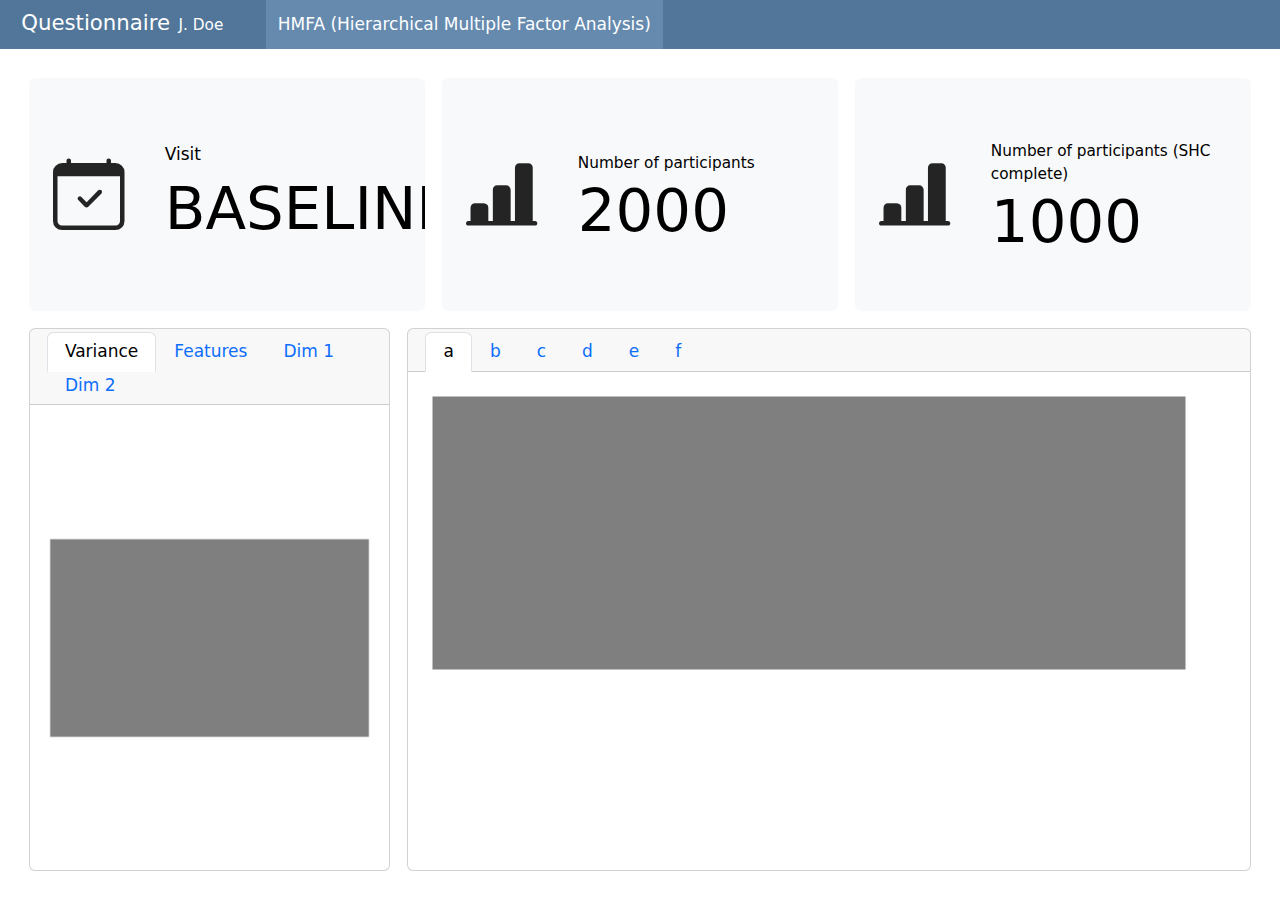
==== index.html @ 7acf3239 "Built site for gh-pages" ====
<!DOCTYPE html>
<html xmlns="http://www.w3.org/1999/xhtml" lang="en" xml:lang="en"><head>

<meta charset="utf-8">
<meta name="generator" content="quarto-1.4.479">

<meta name="viewport" content="width=device-width, initial-scale=1.0, user-scalable=yes">

<meta name="author" content="J. Doe">

<title>Questionnaire</title>
<style>
code{white-space: pre-wrap;}
span.smallcaps{font-variant: small-caps;}
div.columns{display: flex; gap: min(4vw, 1.5em);}
div.column{flex: auto; overflow-x: auto;}
div.hanging-indent{margin-left: 1.5em; text-indent: -1.5em;}
ul.task-list{list-style: none;}
ul.task-list li input[type="checkbox"] {
width: 0.8em;
margin: 0 0.8em 0.2em -1em;  vertical-align: middle;
}
</style>


<script>/*!
 * clipboard.js v2.0.11
 * https://clipboardjs.com/
 *
 * Licensed MIT © Zeno Rocha
 */
!function(t,e){"object"==typeof exports&&"object"==typeof module?module.exports=e():"function"==typeof define&&define.amd?define([],e):"object"==typeof exports?exports.ClipboardJS=e():t.ClipboardJS=e()}(this,function(){return n={686:function(t,e,n){"use strict";n.d(e,{default:function(){return b}});var e=n(279),i=n.n(e),e=n(370),u=n.n(e),e=n(817),r=n.n(e);function c(t){try{return document.execCommand(t)}catch(t){return}}var a=function(t){t=r()(t);return c("cut"),t};function o(t,e){var n,o,t=(n=t,o="rtl"===document.documentElement.getAttribute("dir"),(t=document.createElement("textarea")).style.fontSize="12pt",t.style.border="0",t.style.padding="0",t.style.margin="0",t.style.position="absolute",t.style[o?"right":"left"]="-9999px",o=window.pageYOffset||document.documentElement.scrollTop,t.style.top="".concat(o,"px"),t.setAttribute("readonly",""),t.value=n,t);return e.container.appendChild(t),e=r()(t),c("copy"),t.remove(),e}var f=function(t){var e=1<arguments.length&&void 0!==arguments[1]?arguments[1]:{container:document.body},n="";return"string"==typeof t?n=o(t,e):t instanceof HTMLInputElement&&!["text","search","url","tel","password"].includes(null==t?void 0:t.type)?n=o(t.value,e):(n=r()(t),c("copy")),n};function l(t){return(l="function"==typeof Symbol&&"symbol"==typeof Symbol.iterator?function(t){return typeof t}:function(t){return t&&"function"==typeof Symbol&&t.constructor===Symbol&&t!==Symbol.prototype?"symbol":typeof t})(t)}var s=function(){var t=0<arguments.length&&void 0!==arguments[0]?arguments[0]:{},e=t.action,n=void 0===e?"copy":e,o=t.container,e=t.target,t=t.text;if("copy"!==n&&"cut"!==n)throw new Error('Invalid "action" value, use either "copy" or "cut"');if(void 0!==e){if(!e||"object"!==l(e)||1!==e.nodeType)throw new Error('Invalid "target" value, use a valid Element');if("copy"===n&&e.hasAttribute("disabled"))throw new Error('Invalid "target" attribute. Please use "readonly" instead of "disabled" attribute');if("cut"===n&&(e.hasAttribute("readonly")||e.hasAttribute("disabled")))throw new Error('Invalid "target" attribute. You can\'t cut text from elements with "readonly" or "disabled" attributes')}return t?f(t,{container:o}):e?"cut"===n?a(e):f(e,{container:o}):void 0};function p(t){return(p="function"==typeof Symbol&&"symbol"==typeof Symbol.iterator?function(t){return typeof t}:function(t){return t&&"function"==typeof Symbol&&t.constructor===Symbol&&t!==Symbol.prototype?"symbol":typeof t})(t)}function d(t,e){for(var n=0;n<e.length;n++){var o=e[n];o.enumerable=o.enumerable||!1,o.configurable=!0,"value"in o&&(o.writable=!0),Object.defineProperty(t,o.key,o)}}function y(t,e){return(y=Object.setPrototypeOf||function(t,e){return t.__proto__=e,t})(t,e)}function h(n){var o=function(){if("undefined"==typeof Reflect||!Reflect.construct)return!1;if(Reflect.construct.sham)return!1;if("function"==typeof Proxy)return!0;try{return Date.prototype.toString.call(Reflect.construct(Date,[],function(){})),!0}catch(t){return!1}}();return function(){var t,e=v(n);return t=o?(t=v(this).constructor,Reflect.construct(e,arguments,t)):e.apply(this,arguments),e=this,!(t=t)||"object"!==p(t)&&"function"!=typeof t?function(t){if(void 0!==t)return t;throw new ReferenceError("this hasn't been initialised - super() hasn't been called")}(e):t}}function v(t){return(v=Object.setPrototypeOf?Object.getPrototypeOf:function(t){return t.__proto__||Object.getPrototypeOf(t)})(t)}function m(t,e){t="data-clipboard-".concat(t);if(e.hasAttribute(t))return e.getAttribute(t)}var b=function(){!function(t,e){if("function"!=typeof e&&null!==e)throw new TypeError("Super expression must either be null or a function");t.prototype=Object.create(e&&e.prototype,{constructor:{value:t,writable:!0,configurable:!0}}),e&&y(t,e)}(r,i());var t,e,n,o=h(r);function r(t,e){var n;return function(t){if(!(t instanceof r))throw new TypeError("Cannot call a class as a function")}(this),(n=o.call(this)).resolveOptions(e),n.listenClick(t),n}return t=r,n=[{key:"copy",value:function(t){var e=1<arguments.length&&void 0!==arguments[1]?arguments[1]:{container:document.body};return f(t,e)}},{key:"cut",value:function(t){return a(t)}},{key:"isSupported",value:function(){var t=0<arguments.length&&void 0!==arguments[0]?arguments[0]:["copy","cut"],t="string"==typeof t?[t]:t,e=!!document.queryCommandSupported;return t.forEach(function(t){e=e&&!!document.queryCommandSupported(t)}),e}}],(e=[{key:"resolveOptions",value:function(){var t=0<arguments.length&&void 0!==arguments[0]?arguments[0]:{};this.action="function"==typeof t.action?t.action:this.defaultAction,this.target="function"==typeof t.target?t.target:this.defaultTarget,this.text="function"==typeof t.text?t.text:this.defaultText,this.container="object"===p(t.container)?t.container:document.body}},{key:"listenClick",value:function(t){var e=this;this.listener=u()(t,"click",function(t){return e.onClick(t)})}},{key:"onClick",value:function(t){var e=t.delegateTarget||t.currentTarget,n=this.action(e)||"copy",t=s({action:n,container:this.container,target:this.target(e),text:this.text(e)});this.emit(t?"success":"error",{action:n,text:t,trigger:e,clearSelection:function(){e&&e.focus(),window.getSelection().removeAllRanges()}})}},{key:"defaultAction",value:function(t){return m("action",t)}},{key:"defaultTarget",value:function(t){t=m("target",t);if(t)return document.querySelector(t)}},{key:"defaultText",value:function(t){return m("text",t)}},{key:"destroy",value:function(){this.listener.destroy()}}])&&d(t.prototype,e),n&&d(t,n),r}()},828:function(t){var e;"undefined"==typeof Element||Element.prototype.matches||((e=Element.prototype).matches=e.matchesSelector||e.mozMatchesSelector||e.msMatchesSelector||e.oMatchesSelector||e.webkitMatchesSelector),t.exports=function(t,e){for(;t&&9!==t.nodeType;){if("function"==typeof t.matches&&t.matches(e))return t;t=t.parentNode}}},438:function(t,e,n){var u=n(828);function i(t,e,n,o,r){var i=function(e,n,t,o){return function(t){t.delegateTarget=u(t.target,n),t.delegateTarget&&o.call(e,t)}}.apply(this,arguments);return t.addEventListener(n,i,r),{destroy:function(){t.removeEventListener(n,i,r)}}}t.exports=function(t,e,n,o,r){return"function"==typeof t.addEventListener?i.apply(null,arguments):"function"==typeof n?i.bind(null,document).apply(null,arguments):("string"==typeof t&&(t=document.querySelectorAll(t)),Array.prototype.map.call(t,function(t){return i(t,e,n,o,r)}))}},879:function(t,n){n.node=function(t){return void 0!==t&&t instanceof HTMLElement&&1===t.nodeType},n.nodeList=function(t){var e=Object.prototype.toString.call(t);return void 0!==t&&("[object NodeList]"===e||"[object HTMLCollection]"===e)&&"length"in t&&(0===t.length||n.node(t[0]))},n.string=function(t){return"string"==typeof t||t instanceof String},n.fn=function(t){return"[object Function]"===Object.prototype.toString.call(t)}},370:function(t,e,n){var f=n(879),l=n(438);t.exports=function(t,e,n){if(!t&&!e&&!n)throw new Error("Missing required arguments");if(!f.string(e))throw new TypeError("Second argument must be a String");if(!f.fn(n))throw new TypeError("Third argument must be a Function");if(f.node(t))return c=e,a=n,(u=t).addEventListener(c,a),{destroy:function(){u.removeEventListener(c,a)}};if(f.nodeList(t))return o=t,r=e,i=n,Array.prototype.forEach.call(o,function(t){t.addEventListener(r,i)}),{destroy:function(){Array.prototype.forEach.call(o,function(t){t.removeEventListener(r,i)})}};if(f.string(t))return t=t,e=e,n=n,l(document.body,t,e,n);throw new TypeError("First argument must be a String, HTMLElement, HTMLCollection, or NodeList");var o,r,i,u,c,a}},817:function(t){t.exports=function(t){var e,n="SELECT"===t.nodeName?(t.focus(),t.value):"INPUT"===t.nodeName||"TEXTAREA"===t.nodeName?((e=t.hasAttribute("readonly"))||t.setAttribute("readonly",""),t.select(),t.setSelectionRange(0,t.value.length),e||t.removeAttribute("readonly"),t.value):(t.hasAttribute("contenteditable")&&t.focus(),n=window.getSelection(),(e=document.createRange()).selectNodeContents(t),n.removeAllRanges(),n.addRange(e),n.toString());return n}},279:function(t){function e(){}e.prototype={on:function(t,e,n){var o=this.e||(this.e={});return(o[t]||(o[t]=[])).push({fn:e,ctx:n}),this},once:function(t,e,n){var o=this;function r(){o.off(t,r),e.apply(n,arguments)}return r._=e,this.on(t,r,n)},emit:function(t){for(var e=[].slice.call(arguments,1),n=((this.e||(this.e={}))[t]||[]).slice(),o=0,r=n.length;o<r;o++)n[o].fn.apply(n[o].ctx,e);return this},off:function(t,e){var n=this.e||(this.e={}),o=n[t],r=[];if(o&&e)for(var i=0,u=o.length;i<u;i++)o[i].fn!==e&&o[i].fn._!==e&&r.push(o[i]);return r.length?n[t]=r:delete n[t],this}},t.exports=e,t.exports.TinyEmitter=e}},r={},o.n=function(t){var e=t&&t.__esModule?function(){return t.default}:function(){return t};return o.d(e,{a:e}),e},o.d=function(t,e){for(var n in e)o.o(e,n)&&!o.o(t,n)&&Object.defineProperty(t,n,{enumerable:!0,get:e[n]})},o.o=function(t,e){return Object.prototype.hasOwnProperty.call(t,e)},o(686).default;function o(t){if(r[t])return r[t].exports;var e=r[t]={exports:{}};return n[t](e,e.exports,o),e.exports}var n,r});</script>
<script>const sectionChanged = new CustomEvent("quarto-sectionChanged", {
  detail: {},
  bubbles: true,
  cancelable: false,
  composed: false,
});

const layoutMarginEls = () => {
  // Find any conflicting margin elements and add margins to the
  // top to prevent overlap
  const marginChildren = window.document.querySelectorAll(
    ".column-margin.column-container > * "
  );

  let lastBottom = 0;
  for (const marginChild of marginChildren) {
    if (marginChild.offsetParent !== null) {
      // clear the top margin so we recompute it
      marginChild.style.marginTop = null;
      const top = marginChild.getBoundingClientRect().top + window.scrollY;
      if (top < lastBottom) {
        const margin = lastBottom - top;
        marginChild.style.marginTop = `${margin}px`;
      }
      const styles = window.getComputedStyle(marginChild);
      const marginTop = parseFloat(styles["marginTop"]);
      lastBottom = top + marginChild.getBoundingClientRect().height + marginTop;
    }
  }
};

window.document.addEventListener("DOMContentLoaded", function (_event) {
  // Recompute the position of margin elements anytime the body size changes
  if (window.ResizeObserver) {
    const resizeObserver = new window.ResizeObserver(
      throttle(layoutMarginEls, 50)
    );
    resizeObserver.observe(window.document.body);
  }

  const tocEl = window.document.querySelector('nav.toc-active[role="doc-toc"]');
  const sidebarEl = window.document.getElementById("quarto-sidebar");
  const leftTocEl = window.document.getElementById("quarto-sidebar-toc-left");
  const marginSidebarEl = window.document.getElementById(
    "quarto-margin-sidebar"
  );
  // function to determine whether the element has a previous sibling that is active
  const prevSiblingIsActiveLink = (el) => {
    const sibling = el.previousElementSibling;
    if (sibling && sibling.tagName === "A") {
      return sibling.classList.contains("active");
    } else {
      return false;
    }
  };

  // fire slideEnter for bootstrap tab activations (for htmlwidget resize behavior)
  function fireSlideEnter(e) {
    const event = window.document.createEvent("Event");
    event.initEvent("slideenter", true, true);
    window.document.dispatchEvent(event);
  }
  const tabs = window.document.querySelectorAll('a[data-bs-toggle="tab"]');
  tabs.forEach((tab) => {
    tab.addEventListener("shown.bs.tab", fireSlideEnter);
  });

  // fire slideEnter for tabby tab activations (for htmlwidget resize behavior)
  document.addEventListener("tabby", fireSlideEnter, false);

  // Track scrolling and mark TOC links as active
  // get table of contents and sidebar (bail if we don't have at least one)
  const tocLinks = tocEl
    ? [...tocEl.querySelectorAll("a[data-scroll-target]")]
    : [];
  const makeActive = (link) => tocLinks[link].classList.add("active");
  const removeActive = (link) => tocLinks[link].classList.remove("active");
  const removeAllActive = () =>
    [...Array(tocLinks.length).keys()].forEach((link) => removeActive(link));

  // activate the anchor for a section associated with this TOC entry
  tocLinks.forEach((link) => {
    link.addEventListener("click", () => {
      if (link.href.indexOf("#") !== -1) {
        const anchor = link.href.split("#")[1];
        const heading = window.document.querySelector(
          `[data-anchor-id=${anchor}]`
        );
        if (heading) {
          // Add the class
          heading.classList.add("reveal-anchorjs-link");

          // function to show the anchor
          const handleMouseout = () => {
            heading.classList.remove("reveal-anchorjs-link");
            heading.removeEventListener("mouseout", handleMouseout);
          };

          // add a function to clear the anchor when the user mouses out of it
          heading.addEventListener("mouseout", handleMouseout);
        }
      }
    });
  });

  const sections = tocLinks.map((link) => {
    const target = link.getAttribute("data-scroll-target");
    if (target.startsWith("#")) {
      return window.document.getElementById(decodeURI(`${target.slice(1)}`));
    } else {
      return window.document.querySelector(decodeURI(`${target}`));
    }
  });

  const sectionMargin = 200;
  let currentActive = 0;
  // track whether we've initialized state the first time
  let init = false;

  const updateActiveLink = () => {
    // The index from bottom to top (e.g. reversed list)
    let sectionIndex = -1;
    if (
      window.innerHeight + window.pageYOffset >=
      window.document.body.offsetHeight
    ) {
      sectionIndex = 0;
    } else {
      sectionIndex = [...sections].reverse().findIndex((section) => {
        if (section) {
          return window.pageYOffset >= section.offsetTop - sectionMargin;
        } else {
          return false;
        }
      });
    }
    if (sectionIndex > -1) {
      const current = sections.length - sectionIndex - 1;
      if (current !== currentActive) {
        removeAllActive();
        currentActive = current;
        makeActive(current);
        if (init) {
          window.dispatchEvent(sectionChanged);
        }
        init = true;
      }
    }
  };

  const inHiddenRegion = (top, bottom, hiddenRegions) => {
    for (const region of hiddenRegions) {
      if (top <= region.bottom && bottom >= region.top) {
        return true;
      }
    }
    return false;
  };

  const categorySelector = "header.quarto-title-block .quarto-category";
  const activateCategories = (href) => {
    // Find any categories
    // Surround them with a link pointing back to:
    // #category=Authoring
    try {
      const categoryEls = window.document.querySelectorAll(categorySelector);
      for (const categoryEl of categoryEls) {
        const categoryText = categoryEl.textContent;
        if (categoryText) {
          const link = `${href}#category=${encodeURIComponent(categoryText)}`;
          const linkEl = window.document.createElement("a");
          linkEl.setAttribute("href", link);
          for (const child of categoryEl.childNodes) {
            linkEl.append(child);
          }
          categoryEl.appendChild(linkEl);
        }
      }
    } catch {
      // Ignore errors
    }
  };
  function hasTitleCategories() {
    return window.document.querySelector(categorySelector) !== null;
  }

  function offsetRelativeUrl(url) {
    const offset = getMeta("quarto:offset");
    return offset ? offset + url : url;
  }

  function offsetAbsoluteUrl(url) {
    const offset = getMeta("quarto:offset");
    const baseUrl = new URL(offset, window.location);

    const projRelativeUrl = url.replace(baseUrl, "");
    if (projRelativeUrl.startsWith("/")) {
      return projRelativeUrl;
    } else {
      return "/" + projRelativeUrl;
    }
  }

  // read a meta tag value
  function getMeta(metaName) {
    const metas = window.document.getElementsByTagName("meta");
    for (let i = 0; i < metas.length; i++) {
      if (metas[i].getAttribute("name") === metaName) {
        return metas[i].getAttribute("content");
      }
    }
    return "";
  }

  async function findAndActivateCategories() {
    const currentPagePath = offsetAbsoluteUrl(window.location.href);
    const response = await fetch(offsetRelativeUrl("listings.json"));
    if (response.status == 200) {
      return response.json().then(function (listingPaths) {
        const listingHrefs = [];
        for (const listingPath of listingPaths) {
          const pathWithoutLeadingSlash = listingPath.listing.substring(1);
          for (const item of listingPath.items) {
            if (
              item === currentPagePath ||
              item === currentPagePath + "index.html"
            ) {
              // Resolve this path against the offset to be sure
              // we already are using the correct path to the listing
              // (this adjusts the listing urls to be rooted against
              // whatever root the page is actually running against)
              const relative = offsetRelativeUrl(pathWithoutLeadingSlash);
              const baseUrl = window.location;
              const resolvedPath = new URL(relative, baseUrl);
              listingHrefs.push(resolvedPath.pathname);
              break;
            }
          }
        }

        // Look up the tree for a nearby linting and use that if we find one
        const nearestListing = findNearestParentListing(
          offsetAbsoluteUrl(window.location.pathname),
          listingHrefs
        );
        if (nearestListing) {
          activateCategories(nearestListing);
        } else {
          // See if the referrer is a listing page for this item
          const referredRelativePath = offsetAbsoluteUrl(document.referrer);
          const referrerListing = listingHrefs.find((listingHref) => {
            const isListingReferrer =
              listingHref === referredRelativePath ||
              listingHref === referredRelativePath + "index.html";
            return isListingReferrer;
          });

          if (referrerListing) {
            // Try to use the referrer if possible
            activateCategories(referrerListing);
          } else if (listingHrefs.length > 0) {
            // Otherwise, just fall back to the first listing
            activateCategories(listingHrefs[0]);
          }
        }
      });
    }
  }
  if (hasTitleCategories()) {
    findAndActivateCategories();
  }

  const findNearestParentListing = (href, listingHrefs) => {
    if (!href || !listingHrefs) {
      return undefined;
    }
    // Look up the tree for a nearby linting and use that if we find one
    const relativeParts = href.substring(1).split("/");
    while (relativeParts.length > 0) {
      const path = relativeParts.join("/");
      for (const listingHref of listingHrefs) {
        if (listingHref.startsWith(path)) {
          return listingHref;
        }
      }
      relativeParts.pop();
    }

    return undefined;
  };

  const manageSidebarVisiblity = (el, placeholderDescriptor) => {
    let isVisible = true;
    let elRect;

    return (hiddenRegions) => {
      if (el === null) {
        return;
      }

      // Find the last element of the TOC
      const lastChildEl = el.lastElementChild;

      if (lastChildEl) {
        // Converts the sidebar to a menu
        const convertToMenu = () => {
          for (const child of el.children) {
            child.style.opacity = 0;
            child.style.overflow = "hidden";
          }

          nexttick(() => {
            const toggleContainer = window.document.createElement("div");
            toggleContainer.style.width = "100%";
            toggleContainer.classList.add("zindex-over-content");
            toggleContainer.classList.add("quarto-sidebar-toggle");
            toggleContainer.classList.add("headroom-target"); // Marks this to be managed by headeroom
            toggleContainer.id = placeholderDescriptor.id;
            toggleContainer.style.position = "fixed";

            const toggleIcon = window.document.createElement("i");
            toggleIcon.classList.add("quarto-sidebar-toggle-icon");
            toggleIcon.classList.add("bi");
            toggleIcon.classList.add("bi-caret-down-fill");

            const toggleTitle = window.document.createElement("div");
            const titleEl = window.document.body.querySelector(
              placeholderDescriptor.titleSelector
            );
            if (titleEl) {
              toggleTitle.append(
                titleEl.textContent || titleEl.innerText,
                toggleIcon
              );
            }
            toggleTitle.classList.add("zindex-over-content");
            toggleTitle.classList.add("quarto-sidebar-toggle-title");
            toggleContainer.append(toggleTitle);

            const toggleContents = window.document.createElement("div");
            toggleContents.classList = el.classList;
            toggleContents.classList.add("zindex-over-content");
            toggleContents.classList.add("quarto-sidebar-toggle-contents");
            for (const child of el.children) {
              if (child.id === "toc-title") {
                continue;
              }

              const clone = child.cloneNode(true);
              clone.style.opacity = 1;
              clone.style.display = null;
              toggleContents.append(clone);
            }
            toggleContents.style.height = "0px";
            const positionToggle = () => {
              // position the element (top left of parent, same width as parent)
              if (!elRect) {
                elRect = el.getBoundingClientRect();
              }
              toggleContainer.style.left = `${elRect.left}px`;
              toggleContainer.style.top = `${elRect.top}px`;
              toggleContainer.style.width = `${elRect.width}px`;
            };
            positionToggle();

            toggleContainer.append(toggleContents);
            el.parentElement.prepend(toggleContainer);

            // Process clicks
            let tocShowing = false;
            // Allow the caller to control whether this is dismissed
            // when it is clicked (e.g. sidebar navigation supports
            // opening and closing the nav tree, so don't dismiss on click)
            const clickEl = placeholderDescriptor.dismissOnClick
              ? toggleContainer
              : toggleTitle;

            const closeToggle = () => {
              if (tocShowing) {
                toggleContainer.classList.remove("expanded");
                toggleContents.style.height = "0px";
                tocShowing = false;
              }
            };

            // Get rid of any expanded toggle if the user scrolls
            window.document.addEventListener(
              "scroll",
              throttle(() => {
                closeToggle();
              }, 50)
            );

            // Handle positioning of the toggle
            window.addEventListener(
              "resize",
              throttle(() => {
                elRect = undefined;
                positionToggle();
              }, 50)
            );

            window.addEventListener("quarto-hrChanged", () => {
              elRect = undefined;
            });

            // Process the click
            clickEl.onclick = () => {
              if (!tocShowing) {
                toggleContainer.classList.add("expanded");
                toggleContents.style.height = null;
                tocShowing = true;
              } else {
                closeToggle();
              }
            };
          });
        };

        // Converts a sidebar from a menu back to a sidebar
        const convertToSidebar = () => {
          for (const child of el.children) {
            child.style.opacity = 1;
            child.style.overflow = null;
          }

          const placeholderEl = window.document.getElementById(
            placeholderDescriptor.id
          );
          if (placeholderEl) {
            placeholderEl.remove();
          }

          el.classList.remove("rollup");
        };

        if (isReaderMode()) {
          convertToMenu();
          isVisible = false;
        } else {
          // Find the top and bottom o the element that is being managed
          const elTop = el.offsetTop;
          const elBottom =
            elTop + lastChildEl.offsetTop + lastChildEl.offsetHeight;

          if (!isVisible) {
            // If the element is current not visible reveal if there are
            // no conflicts with overlay regions
            if (!inHiddenRegion(elTop, elBottom, hiddenRegions)) {
              convertToSidebar();
              isVisible = true;
            }
          } else {
            // If the element is visible, hide it if it conflicts with overlay regions
            // and insert a placeholder toggle (or if we're in reader mode)
            if (inHiddenRegion(elTop, elBottom, hiddenRegions)) {
              convertToMenu();
              isVisible = false;
            }
          }
        }
      }
    };
  };

  const tabEls = document.querySelectorAll('a[data-bs-toggle="tab"]');
  for (const tabEl of tabEls) {
    const id = tabEl.getAttribute("data-bs-target");
    if (id) {
      const columnEl = document.querySelector(
        `${id} .column-margin, .tabset-margin-content`
      );
      if (columnEl)
        tabEl.addEventListener("shown.bs.tab", function (event) {
          const el = event.srcElement;
          if (el) {
            const visibleCls = `${el.id}-margin-content`;
            // walk up until we find a parent tabset
            let panelTabsetEl = el.parentElement;
            while (panelTabsetEl) {
              if (panelTabsetEl.classList.contains("panel-tabset")) {
                break;
              }
              panelTabsetEl = panelTabsetEl.parentElement;
            }

            if (panelTabsetEl) {
              const prevSib = panelTabsetEl.previousElementSibling;
              if (
                prevSib &&
                prevSib.classList.contains("tabset-margin-container")
              ) {
                const childNodes = prevSib.querySelectorAll(
                  ".tabset-margin-content"
                );
                for (const childEl of childNodes) {
                  if (childEl.classList.contains(visibleCls)) {
                    childEl.classList.remove("collapse");
                  } else {
                    childEl.classList.add("collapse");
                  }
                }
              }
            }
          }

          layoutMarginEls();
        });
    }
  }

  // Manage the visibility of the toc and the sidebar
  const marginScrollVisibility = manageSidebarVisiblity(marginSidebarEl, {
    id: "quarto-toc-toggle",
    titleSelector: "#toc-title",
    dismissOnClick: true,
  });
  const sidebarScrollVisiblity = manageSidebarVisiblity(sidebarEl, {
    id: "quarto-sidebarnav-toggle",
    titleSelector: ".title",
    dismissOnClick: false,
  });
  let tocLeftScrollVisibility;
  if (leftTocEl) {
    tocLeftScrollVisibility = manageSidebarVisiblity(leftTocEl, {
      id: "quarto-lefttoc-toggle",
      titleSelector: "#toc-title",
      dismissOnClick: true,
    });
  }

  // Find the first element that uses formatting in special columns
  const conflictingEls = window.document.body.querySelectorAll(
    '[class^="column-"], [class*=" column-"], aside, [class*="margin-caption"], [class*=" margin-caption"], [class*="margin-ref"], [class*=" margin-ref"]'
  );

  // Filter all the possibly conflicting elements into ones
  // the do conflict on the left or ride side
  const arrConflictingEls = Array.from(conflictingEls);
  const leftSideConflictEls = arrConflictingEls.filter((el) => {
    if (el.tagName === "ASIDE") {
      return false;
    }
    return Array.from(el.classList).find((className) => {
      return (
        className !== "column-body" &&
        className.startsWith("column-") &&
        !className.endsWith("right") &&
        !className.endsWith("container") &&
        className !== "column-margin"
      );
    });
  });
  const rightSideConflictEls = arrConflictingEls.filter((el) => {
    if (el.tagName === "ASIDE") {
      return true;
    }

    const hasMarginCaption = Array.from(el.classList).find((className) => {
      return className == "margin-caption";
    });
    if (hasMarginCaption) {
      return true;
    }

    return Array.from(el.classList).find((className) => {
      return (
        className !== "column-body" &&
        !className.endsWith("container") &&
        className.startsWith("column-") &&
        !className.endsWith("left")
      );
    });
  });

  const kOverlapPaddingSize = 10;
  function toRegions(els) {
    return els.map((el) => {
      const boundRect = el.getBoundingClientRect();
      const top =
        boundRect.top +
        document.documentElement.scrollTop -
        kOverlapPaddingSize;
      return {
        top,
        bottom: top + el.scrollHeight + 2 * kOverlapPaddingSize,
      };
    });
  }

  let hasObserved = false;
  const visibleItemObserver = (els) => {
    let visibleElements = [...els];
    const intersectionObserver = new IntersectionObserver(
      (entries, _observer) => {
        entries.forEach((entry) => {
          if (entry.isIntersecting) {
            if (visibleElements.indexOf(entry.target) === -1) {
              visibleElements.push(entry.target);
            }
          } else {
            visibleElements = visibleElements.filter((visibleEntry) => {
              return visibleEntry !== entry;
            });
          }
        });

        if (!hasObserved) {
          hideOverlappedSidebars();
        }
        hasObserved = true;
      },
      {}
    );
    els.forEach((el) => {
      intersectionObserver.observe(el);
    });

    return {
      getVisibleEntries: () => {
        return visibleElements;
      },
    };
  };

  const rightElementObserver = visibleItemObserver(rightSideConflictEls);
  const leftElementObserver = visibleItemObserver(leftSideConflictEls);

  const hideOverlappedSidebars = () => {
    marginScrollVisibility(toRegions(rightElementObserver.getVisibleEntries()));
    sidebarScrollVisiblity(toRegions(leftElementObserver.getVisibleEntries()));
    if (tocLeftScrollVisibility) {
      tocLeftScrollVisibility(
        toRegions(leftElementObserver.getVisibleEntries())
      );
    }
  };

  window.quartoToggleReader = () => {
    // Applies a slow class (or removes it)
    // to update the transition speed
    const slowTransition = (slow) => {
      const manageTransition = (id, slow) => {
        const el = document.getElementById(id);
        if (el) {
          if (slow) {
            el.classList.add("slow");
          } else {
            el.classList.remove("slow");
          }
        }
      };

      manageTransition("TOC", slow);
      manageTransition("quarto-sidebar", slow);
    };
    const readerMode = !isReaderMode();
    setReaderModeValue(readerMode);

    // If we're entering reader mode, slow the transition
    if (readerMode) {
      slowTransition(readerMode);
    }
    highlightReaderToggle(readerMode);
    hideOverlappedSidebars();

    // If we're exiting reader mode, restore the non-slow transition
    if (!readerMode) {
      slowTransition(!readerMode);
    }
  };

  const highlightReaderToggle = (readerMode) => {
    const els = document.querySelectorAll(".quarto-reader-toggle");
    if (els) {
      els.forEach((el) => {
        if (readerMode) {
          el.classList.add("reader");
        } else {
          el.classList.remove("reader");
        }
      });
    }
  };

  const setReaderModeValue = (val) => {
    if (window.location.protocol !== "file:") {
      window.localStorage.setItem("quarto-reader-mode", val);
    } else {
      localReaderMode = val;
    }
  };

  const isReaderMode = () => {
    if (window.location.protocol !== "file:") {
      return window.localStorage.getItem("quarto-reader-mode") === "true";
    } else {
      return localReaderMode;
    }
  };
  let localReaderMode = null;

  const tocOpenDepthStr = tocEl?.getAttribute("data-toc-expanded");
  const tocOpenDepth = tocOpenDepthStr ? Number(tocOpenDepthStr) : 1;

  // Walk the TOC and collapse/expand nodes
  // Nodes are expanded if:
  // - they are top level
  // - they have children that are 'active' links
  // - they are directly below an link that is 'active'
  const walk = (el, depth) => {
    // Tick depth when we enter a UL
    if (el.tagName === "UL") {
      depth = depth + 1;
    }

    // It this is active link
    let isActiveNode = false;
    if (el.tagName === "A" && el.classList.contains("active")) {
      isActiveNode = true;
    }

    // See if there is an active child to this element
    let hasActiveChild = false;
    for (child of el.children) {
      hasActiveChild = walk(child, depth) || hasActiveChild;
    }

    // Process the collapse state if this is an UL
    if (el.tagName === "UL") {
      if (tocOpenDepth === -1 && depth > 1) {
        el.classList.add("collapse");
      } else if (
        depth <= tocOpenDepth ||
        hasActiveChild ||
        prevSiblingIsActiveLink(el)
      ) {
        el.classList.remove("collapse");
      } else {
        el.classList.add("collapse");
      }

      // untick depth when we leave a UL
      depth = depth - 1;
    }
    return hasActiveChild || isActiveNode;
  };

  // walk the TOC and expand / collapse any items that should be shown

  if (tocEl) {
    walk(tocEl, 0);
    updateActiveLink();
  }

  // Throttle the scroll event and walk peridiocally
  window.document.addEventListener(
    "scroll",
    throttle(() => {
      if (tocEl) {
        updateActiveLink();
        walk(tocEl, 0);
      }
      if (!isReaderMode()) {
        hideOverlappedSidebars();
      }
    }, 5)
  );
  window.addEventListener(
    "resize",
    throttle(() => {
      if (!isReaderMode()) {
        hideOverlappedSidebars();
      }
    }, 10)
  );
  hideOverlappedSidebars();
  highlightReaderToggle(isReaderMode());
});

// grouped tabsets
window.addEventListener("pageshow", (_event) => {
  function getTabSettings() {
    const data = localStorage.getItem("quarto-persistent-tabsets-data");
    if (!data) {
      localStorage.setItem("quarto-persistent-tabsets-data", "{}");
      return {};
    }
    if (data) {
      return JSON.parse(data);
    }
  }

  function setTabSettings(data) {
    localStorage.setItem(
      "quarto-persistent-tabsets-data",
      JSON.stringify(data)
    );
  }

  function setTabState(groupName, groupValue) {
    const data = getTabSettings();
    data[groupName] = groupValue;
    setTabSettings(data);
  }

  function toggleTab(tab, active) {
    const tabPanelId = tab.getAttribute("aria-controls");
    const tabPanel = document.getElementById(tabPanelId);
    if (active) {
      tab.classList.add("active");
      tabPanel.classList.add("active");
    } else {
      tab.classList.remove("active");
      tabPanel.classList.remove("active");
    }
  }

  function toggleAll(selectedGroup, selectorsToSync) {
    for (const [thisGroup, tabs] of Object.entries(selectorsToSync)) {
      const active = selectedGroup === thisGroup;
      for (const tab of tabs) {
        toggleTab(tab, active);
      }
    }
  }

  function findSelectorsToSyncByLanguage() {
    const result = {};
    const tabs = Array.from(
      document.querySelectorAll(`div[data-group] a[id^='tabset-']`)
    );
    for (const item of tabs) {
      const div = item.parentElement.parentElement.parentElement;
      const group = div.getAttribute("data-group");
      if (!result[group]) {
        result[group] = {};
      }
      const selectorsToSync = result[group];
      const value = item.innerHTML;
      if (!selectorsToSync[value]) {
        selectorsToSync[value] = [];
      }
      selectorsToSync[value].push(item);
    }
    return result;
  }

  function setupSelectorSync() {
    const selectorsToSync = findSelectorsToSyncByLanguage();
    Object.entries(selectorsToSync).forEach(([group, tabSetsByValue]) => {
      Object.entries(tabSetsByValue).forEach(([value, items]) => {
        items.forEach((item) => {
          item.addEventListener("click", (_event) => {
            setTabState(group, value);
            toggleAll(value, selectorsToSync[group]);
          });
        });
      });
    });
    return selectorsToSync;
  }

  const selectorsToSync = setupSelectorSync();
  for (const [group, selectedName] of Object.entries(getTabSettings())) {
    const selectors = selectorsToSync[group];
    // it's possible that stale state gives us empty selections, so we explicitly check here.
    if (selectors) {
      toggleAll(selectedName, selectors);
    }
  }
});

function throttle(func, wait) {
  let waiting = false;
  return function () {
    if (!waiting) {
      func.apply(this, arguments);
      waiting = true;
      setTimeout(function () {
        waiting = false;
      }, wait);
    }
  };
}

function nexttick(func) {
  return setTimeout(func, 0);
}
</script>
<script>/**
 * @popperjs/core v2.11.7 - MIT License
 */

!function(e,t){"object"==typeof exports&&"undefined"!=typeof module?t(exports):"function"==typeof define&&define.amd?define(["exports"],t):t((e="undefined"!=typeof globalThis?globalThis:e||self).Popper={})}(this,(function(e){"use strict";function t(e){if(null==e)return window;if("[object Window]"!==e.toString()){var t=e.ownerDocument;return t&&t.defaultView||window}return e}function n(e){return e instanceof t(e).Element||e instanceof Element}function r(e){return e instanceof t(e).HTMLElement||e instanceof HTMLElement}function o(e){return"undefined"!=typeof ShadowRoot&&(e instanceof t(e).ShadowRoot||e instanceof ShadowRoot)}var i=Math.max,a=Math.min,s=Math.round;function f(){var e=navigator.userAgentData;return null!=e&&e.brands&&Array.isArray(e.brands)?e.brands.map((function(e){return e.brand+"/"+e.version})).join(" "):navigator.userAgent}function c(){return!/^((?!chrome|android).)*safari/i.test(f())}function p(e,o,i){void 0===o&&(o=!1),void 0===i&&(i=!1);var a=e.getBoundingClientRect(),f=1,p=1;o&&r(e)&&(f=e.offsetWidth>0&&s(a.width)/e.offsetWidth||1,p=e.offsetHeight>0&&s(a.height)/e.offsetHeight||1);var u=(n(e)?t(e):window).visualViewport,l=!c()&&i,d=(a.left+(l&&u?u.offsetLeft:0))/f,h=(a.top+(l&&u?u.offsetTop:0))/p,m=a.width/f,v=a.height/p;return{width:m,height:v,top:h,right:d+m,bottom:h+v,left:d,x:d,y:h}}function u(e){var n=t(e);return{scrollLeft:n.pageXOffset,scrollTop:n.pageYOffset}}function l(e){return e?(e.nodeName||"").toLowerCase():null}function d(e){return((n(e)?e.ownerDocument:e.document)||window.document).documentElement}function h(e){return p(d(e)).left+u(e).scrollLeft}function m(e){return t(e).getComputedStyle(e)}function v(e){var t=m(e),n=t.overflow,r=t.overflowX,o=t.overflowY;return/auto|scroll|overlay|hidden/.test(n+o+r)}function y(e,n,o){void 0===o&&(o=!1);var i,a,f=r(n),c=r(n)&&function(e){var t=e.getBoundingClientRect(),n=s(t.width)/e.offsetWidth||1,r=s(t.height)/e.offsetHeight||1;return 1!==n||1!==r}(n),m=d(n),y=p(e,c,o),g={scrollLeft:0,scrollTop:0},b={x:0,y:0};return(f||!f&&!o)&&(("body"!==l(n)||v(m))&&(g=(i=n)!==t(i)&&r(i)?{scrollLeft:(a=i).scrollLeft,scrollTop:a.scrollTop}:u(i)),r(n)?((b=p(n,!0)).x+=n.clientLeft,b.y+=n.clientTop):m&&(b.x=h(m))),{x:y.left+g.scrollLeft-b.x,y:y.top+g.scrollTop-b.y,width:y.width,height:y.height}}function g(e){var t=p(e),n=e.offsetWidth,r=e.offsetHeight;return Math.abs(t.width-n)<=1&&(n=t.width),Math.abs(t.height-r)<=1&&(r=t.height),{x:e.offsetLeft,y:e.offsetTop,width:n,height:r}}function b(e){return"html"===l(e)?e:e.assignedSlot||e.parentNode||(o(e)?e.host:null)||d(e)}function x(e){return["html","body","#document"].indexOf(l(e))>=0?e.ownerDocument.body:r(e)&&v(e)?e:x(b(e))}function w(e,n){var r;void 0===n&&(n=[]);var o=x(e),i=o===(null==(r=e.ownerDocument)?void 0:r.body),a=t(o),s=i?[a].concat(a.visualViewport||[],v(o)?o:[]):o,f=n.concat(s);return i?f:f.concat(w(b(s)))}function O(e){return["table","td","th"].indexOf(l(e))>=0}function j(e){return r(e)&&"fixed"!==m(e).position?e.offsetParent:null}function E(e){for(var n=t(e),i=j(e);i&&O(i)&&"static"===m(i).position;)i=j(i);return i&&("html"===l(i)||"body"===l(i)&&"static"===m(i).position)?n:i||function(e){var t=/firefox/i.test(f());if(/Trident/i.test(f())&&r(e)&&"fixed"===m(e).position)return null;var n=b(e);for(o(n)&&(n=n.host);r(n)&&["html","body"].indexOf(l(n))<0;){var i=m(n);if("none"!==i.transform||"none"!==i.perspective||"paint"===i.contain||-1!==["transform","perspective"].indexOf(i.willChange)||t&&"filter"===i.willChange||t&&i.filter&&"none"!==i.filter)return n;n=n.parentNode}return null}(e)||n}var D="top",A="bottom",L="right",P="left",M="auto",k=[D,A,L,P],W="start",B="end",H="viewport",T="popper",R=k.reduce((function(e,t){return e.concat([t+"-"+W,t+"-"+B])}),[]),S=[].concat(k,[M]).reduce((function(e,t){return e.concat([t,t+"-"+W,t+"-"+B])}),[]),V=["beforeRead","read","afterRead","beforeMain","main","afterMain","beforeWrite","write","afterWrite"];function q(e){var t=new Map,n=new Set,r=[];function o(e){n.add(e.name),[].concat(e.requires||[],e.requiresIfExists||[]).forEach((function(e){if(!n.has(e)){var r=t.get(e);r&&o(r)}})),r.push(e)}return e.forEach((function(e){t.set(e.name,e)})),e.forEach((function(e){n.has(e.name)||o(e)})),r}function C(e){return e.split("-")[0]}function N(e,t){var n=t.getRootNode&&t.getRootNode();if(e.contains(t))return!0;if(n&&o(n)){var r=t;do{if(r&&e.isSameNode(r))return!0;r=r.parentNode||r.host}while(r)}return!1}function I(e){return Object.assign({},e,{left:e.x,top:e.y,right:e.x+e.width,bottom:e.y+e.height})}function _(e,r,o){return r===H?I(function(e,n){var r=t(e),o=d(e),i=r.visualViewport,a=o.clientWidth,s=o.clientHeight,f=0,p=0;if(i){a=i.width,s=i.height;var u=c();(u||!u&&"fixed"===n)&&(f=i.offsetLeft,p=i.offsetTop)}return{width:a,height:s,x:f+h(e),y:p}}(e,o)):n(r)?function(e,t){var n=p(e,!1,"fixed"===t);return n.top=n.top+e.clientTop,n.left=n.left+e.clientLeft,n.bottom=n.top+e.clientHeight,n.right=n.left+e.clientWidth,n.width=e.clientWidth,n.height=e.clientHeight,n.x=n.left,n.y=n.top,n}(r,o):I(function(e){var t,n=d(e),r=u(e),o=null==(t=e.ownerDocument)?void 0:t.body,a=i(n.scrollWidth,n.clientWidth,o?o.scrollWidth:0,o?o.clientWidth:0),s=i(n.scrollHeight,n.clientHeight,o?o.scrollHeight:0,o?o.clientHeight:0),f=-r.scrollLeft+h(e),c=-r.scrollTop;return"rtl"===m(o||n).direction&&(f+=i(n.clientWidth,o?o.clientWidth:0)-a),{width:a,height:s,x:f,y:c}}(d(e)))}function F(e,t,o,s){var f="clippingParents"===t?function(e){var t=w(b(e)),o=["absolute","fixed"].indexOf(m(e).position)>=0&&r(e)?E(e):e;return n(o)?t.filter((function(e){return n(e)&&N(e,o)&&"body"!==l(e)})):[]}(e):[].concat(t),c=[].concat(f,[o]),p=c[0],u=c.reduce((function(t,n){var r=_(e,n,s);return t.top=i(r.top,t.top),t.right=a(r.right,t.right),t.bottom=a(r.bottom,t.bottom),t.left=i(r.left,t.left),t}),_(e,p,s));return u.width=u.right-u.left,u.height=u.bottom-u.top,u.x=u.left,u.y=u.top,u}function U(e){return e.split("-")[1]}function z(e){return["top","bottom"].indexOf(e)>=0?"x":"y"}function X(e){var t,n=e.reference,r=e.element,o=e.placement,i=o?C(o):null,a=o?U(o):null,s=n.x+n.width/2-r.width/2,f=n.y+n.height/2-r.height/2;switch(i){case D:t={x:s,y:n.y-r.height};break;case A:t={x:s,y:n.y+n.height};break;case L:t={x:n.x+n.width,y:f};break;case P:t={x:n.x-r.width,y:f};break;default:t={x:n.x,y:n.y}}var c=i?z(i):null;if(null!=c){var p="y"===c?"height":"width";switch(a){case W:t[c]=t[c]-(n[p]/2-r[p]/2);break;case B:t[c]=t[c]+(n[p]/2-r[p]/2)}}return t}function Y(e){return Object.assign({},{top:0,right:0,bottom:0,left:0},e)}function G(e,t){return t.reduce((function(t,n){return t[n]=e,t}),{})}function J(e,t){void 0===t&&(t={});var r=t,o=r.placement,i=void 0===o?e.placement:o,a=r.strategy,s=void 0===a?e.strategy:a,f=r.boundary,c=void 0===f?"clippingParents":f,u=r.rootBoundary,l=void 0===u?H:u,h=r.elementContext,m=void 0===h?T:h,v=r.altBoundary,y=void 0!==v&&v,g=r.padding,b=void 0===g?0:g,x=Y("number"!=typeof b?b:G(b,k)),w=m===T?"reference":T,O=e.rects.popper,j=e.elements[y?w:m],E=F(n(j)?j:j.contextElement||d(e.elements.popper),c,l,s),P=p(e.elements.reference),M=X({reference:P,element:O,strategy:"absolute",placement:i}),W=I(Object.assign({},O,M)),B=m===T?W:P,R={top:E.top-B.top+x.top,bottom:B.bottom-E.bottom+x.bottom,left:E.left-B.left+x.left,right:B.right-E.right+x.right},S=e.modifiersData.offset;if(m===T&&S){var V=S[i];Object.keys(R).forEach((function(e){var t=[L,A].indexOf(e)>=0?1:-1,n=[D,A].indexOf(e)>=0?"y":"x";R[e]+=V[n]*t}))}return R}var K={placement:"bottom",modifiers:[],strategy:"absolute"};function Q(){for(var e=arguments.length,t=new Array(e),n=0;n<e;n++)t[n]=arguments[n];return!t.some((function(e){return!(e&&"function"==typeof e.getBoundingClientRect)}))}function Z(e){void 0===e&&(e={});var t=e,r=t.defaultModifiers,o=void 0===r?[]:r,i=t.defaultOptions,a=void 0===i?K:i;return function(e,t,r){void 0===r&&(r=a);var i,s,f={placement:"bottom",orderedModifiers:[],options:Object.assign({},K,a),modifiersData:{},elements:{reference:e,popper:t},attributes:{},styles:{}},c=[],p=!1,u={state:f,setOptions:function(r){var i="function"==typeof r?r(f.options):r;l(),f.options=Object.assign({},a,f.options,i),f.scrollParents={reference:n(e)?w(e):e.contextElement?w(e.contextElement):[],popper:w(t)};var s,p,d=function(e){var t=q(e);return V.reduce((function(e,n){return e.concat(t.filter((function(e){return e.phase===n})))}),[])}((s=[].concat(o,f.options.modifiers),p=s.reduce((function(e,t){var n=e[t.name];return e[t.name]=n?Object.assign({},n,t,{options:Object.assign({},n.options,t.options),data:Object.assign({},n.data,t.data)}):t,e}),{}),Object.keys(p).map((function(e){return p[e]}))));return f.orderedModifiers=d.filter((function(e){return e.enabled})),f.orderedModifiers.forEach((function(e){var t=e.name,n=e.options,r=void 0===n?{}:n,o=e.effect;if("function"==typeof o){var i=o({state:f,name:t,instance:u,options:r}),a=function(){};c.push(i||a)}})),u.update()},forceUpdate:function(){if(!p){var e=f.elements,t=e.reference,n=e.popper;if(Q(t,n)){f.rects={reference:y(t,E(n),"fixed"===f.options.strategy),popper:g(n)},f.reset=!1,f.placement=f.options.placement,f.orderedModifiers.forEach((function(e){return f.modifiersData[e.name]=Object.assign({},e.data)}));for(var r=0;r<f.orderedModifiers.length;r++)if(!0!==f.reset){var o=f.orderedModifiers[r],i=o.fn,a=o.options,s=void 0===a?{}:a,c=o.name;"function"==typeof i&&(f=i({state:f,options:s,name:c,instance:u})||f)}else f.reset=!1,r=-1}}},update:(i=function(){return new Promise((function(e){u.forceUpdate(),e(f)}))},function(){return s||(s=new Promise((function(e){Promise.resolve().then((function(){s=void 0,e(i())}))}))),s}),destroy:function(){l(),p=!0}};if(!Q(e,t))return u;function l(){c.forEach((function(e){return e()})),c=[]}return u.setOptions(r).then((function(e){!p&&r.onFirstUpdate&&r.onFirstUpdate(e)})),u}}var $={passive:!0};var ee={name:"eventListeners",enabled:!0,phase:"write",fn:function(){},effect:function(e){var n=e.state,r=e.instance,o=e.options,i=o.scroll,a=void 0===i||i,s=o.resize,f=void 0===s||s,c=t(n.elements.popper),p=[].concat(n.scrollParents.reference,n.scrollParents.popper);return a&&p.forEach((function(e){e.addEventListener("scroll",r.update,$)})),f&&c.addEventListener("resize",r.update,$),function(){a&&p.forEach((function(e){e.removeEventListener("scroll",r.update,$)})),f&&c.removeEventListener("resize",r.update,$)}},data:{}};var te={name:"popperOffsets",enabled:!0,phase:"read",fn:function(e){var t=e.state,n=e.name;t.modifiersData[n]=X({reference:t.rects.reference,element:t.rects.popper,strategy:"absolute",placement:t.placement})},data:{}},ne={top:"auto",right:"auto",bottom:"auto",left:"auto"};function re(e){var n,r=e.popper,o=e.popperRect,i=e.placement,a=e.variation,f=e.offsets,c=e.position,p=e.gpuAcceleration,u=e.adaptive,l=e.roundOffsets,h=e.isFixed,v=f.x,y=void 0===v?0:v,g=f.y,b=void 0===g?0:g,x="function"==typeof l?l({x:y,y:b}):{x:y,y:b};y=x.x,b=x.y;var w=f.hasOwnProperty("x"),O=f.hasOwnProperty("y"),j=P,M=D,k=window;if(u){var W=E(r),H="clientHeight",T="clientWidth";if(W===t(r)&&"static"!==m(W=d(r)).position&&"absolute"===c&&(H="scrollHeight",T="scrollWidth"),W=W,i===D||(i===P||i===L)&&a===B)M=A,b-=(h&&W===k&&k.visualViewport?k.visualViewport.height:W[H])-o.height,b*=p?1:-1;if(i===P||(i===D||i===A)&&a===B)j=L,y-=(h&&W===k&&k.visualViewport?k.visualViewport.width:W[T])-o.width,y*=p?1:-1}var R,S=Object.assign({position:c},u&&ne),V=!0===l?function(e,t){var n=e.x,r=e.y,o=t.devicePixelRatio||1;return{x:s(n*o)/o||0,y:s(r*o)/o||0}}({x:y,y:b},t(r)):{x:y,y:b};return y=V.x,b=V.y,p?Object.assign({},S,((R={})[M]=O?"0":"",R[j]=w?"0":"",R.transform=(k.devicePixelRatio||1)<=1?"translate("+y+"px, "+b+"px)":"translate3d("+y+"px, "+b+"px, 0)",R)):Object.assign({},S,((n={})[M]=O?b+"px":"",n[j]=w?y+"px":"",n.transform="",n))}var oe={name:"computeStyles",enabled:!0,phase:"beforeWrite",fn:function(e){var t=e.state,n=e.options,r=n.gpuAcceleration,o=void 0===r||r,i=n.adaptive,a=void 0===i||i,s=n.roundOffsets,f=void 0===s||s,c={placement:C(t.placement),variation:U(t.placement),popper:t.elements.popper,popperRect:t.rects.popper,gpuAcceleration:o,isFixed:"fixed"===t.options.strategy};null!=t.modifiersData.popperOffsets&&(t.styles.popper=Object.assign({},t.styles.popper,re(Object.assign({},c,{offsets:t.modifiersData.popperOffsets,position:t.options.strategy,adaptive:a,roundOffsets:f})))),null!=t.modifiersData.arrow&&(t.styles.arrow=Object.assign({},t.styles.arrow,re(Object.assign({},c,{offsets:t.modifiersData.arrow,position:"absolute",adaptive:!1,roundOffsets:f})))),t.attributes.popper=Object.assign({},t.attributes.popper,{"data-popper-placement":t.placement})},data:{}};var ie={name:"applyStyles",enabled:!0,phase:"write",fn:function(e){var t=e.state;Object.keys(t.elements).forEach((function(e){var n=t.styles[e]||{},o=t.attributes[e]||{},i=t.elements[e];r(i)&&l(i)&&(Object.assign(i.style,n),Object.keys(o).forEach((function(e){var t=o[e];!1===t?i.removeAttribute(e):i.setAttribute(e,!0===t?"":t)})))}))},effect:function(e){var t=e.state,n={popper:{position:t.options.strategy,left:"0",top:"0",margin:"0"},arrow:{position:"absolute"},reference:{}};return Object.assign(t.elements.popper.style,n.popper),t.styles=n,t.elements.arrow&&Object.assign(t.elements.arrow.style,n.arrow),function(){Object.keys(t.elements).forEach((function(e){var o=t.elements[e],i=t.attributes[e]||{},a=Object.keys(t.styles.hasOwnProperty(e)?t.styles[e]:n[e]).reduce((function(e,t){return e[t]="",e}),{});r(o)&&l(o)&&(Object.assign(o.style,a),Object.keys(i).forEach((function(e){o.removeAttribute(e)})))}))}},requires:["computeStyles"]};var ae={name:"offset",enabled:!0,phase:"main",requires:["popperOffsets"],fn:function(e){var t=e.state,n=e.options,r=e.name,o=n.offset,i=void 0===o?[0,0]:o,a=S.reduce((function(e,n){return e[n]=function(e,t,n){var r=C(e),o=[P,D].indexOf(r)>=0?-1:1,i="function"==typeof n?n(Object.assign({},t,{placement:e})):n,a=i[0],s=i[1];return a=a||0,s=(s||0)*o,[P,L].indexOf(r)>=0?{x:s,y:a}:{x:a,y:s}}(n,t.rects,i),e}),{}),s=a[t.placement],f=s.x,c=s.y;null!=t.modifiersData.popperOffsets&&(t.modifiersData.popperOffsets.x+=f,t.modifiersData.popperOffsets.y+=c),t.modifiersData[r]=a}},se={left:"right",right:"left",bottom:"top",top:"bottom"};function fe(e){return e.replace(/left|right|bottom|top/g,(function(e){return se[e]}))}var ce={start:"end",end:"start"};function pe(e){return e.replace(/start|end/g,(function(e){return ce[e]}))}function ue(e,t){void 0===t&&(t={});var n=t,r=n.placement,o=n.boundary,i=n.rootBoundary,a=n.padding,s=n.flipVariations,f=n.allowedAutoPlacements,c=void 0===f?S:f,p=U(r),u=p?s?R:R.filter((function(e){return U(e)===p})):k,l=u.filter((function(e){return c.indexOf(e)>=0}));0===l.length&&(l=u);var d=l.reduce((function(t,n){return t[n]=J(e,{placement:n,boundary:o,rootBoundary:i,padding:a})[C(n)],t}),{});return Object.keys(d).sort((function(e,t){return d[e]-d[t]}))}var le={name:"flip",enabled:!0,phase:"main",fn:function(e){var t=e.state,n=e.options,r=e.name;if(!t.modifiersData[r]._skip){for(var o=n.mainAxis,i=void 0===o||o,a=n.altAxis,s=void 0===a||a,f=n.fallbackPlacements,c=n.padding,p=n.boundary,u=n.rootBoundary,l=n.altBoundary,d=n.flipVariations,h=void 0===d||d,m=n.allowedAutoPlacements,v=t.options.placement,y=C(v),g=f||(y===v||!h?[fe(v)]:function(e){if(C(e)===M)return[];var t=fe(e);return[pe(e),t,pe(t)]}(v)),b=[v].concat(g).reduce((function(e,n){return e.concat(C(n)===M?ue(t,{placement:n,boundary:p,rootBoundary:u,padding:c,flipVariations:h,allowedAutoPlacements:m}):n)}),[]),x=t.rects.reference,w=t.rects.popper,O=new Map,j=!0,E=b[0],k=0;k<b.length;k++){var B=b[k],H=C(B),T=U(B)===W,R=[D,A].indexOf(H)>=0,S=R?"width":"height",V=J(t,{placement:B,boundary:p,rootBoundary:u,altBoundary:l,padding:c}),q=R?T?L:P:T?A:D;x[S]>w[S]&&(q=fe(q));var N=fe(q),I=[];if(i&&I.push(V[H]<=0),s&&I.push(V[q]<=0,V[N]<=0),I.every((function(e){return e}))){E=B,j=!1;break}O.set(B,I)}if(j)for(var _=function(e){var t=b.find((function(t){var n=O.get(t);if(n)return n.slice(0,e).every((function(e){return e}))}));if(t)return E=t,"break"},F=h?3:1;F>0;F--){if("break"===_(F))break}t.placement!==E&&(t.modifiersData[r]._skip=!0,t.placement=E,t.reset=!0)}},requiresIfExists:["offset"],data:{_skip:!1}};function de(e,t,n){return i(e,a(t,n))}var he={name:"preventOverflow",enabled:!0,phase:"main",fn:function(e){var t=e.state,n=e.options,r=e.name,o=n.mainAxis,s=void 0===o||o,f=n.altAxis,c=void 0!==f&&f,p=n.boundary,u=n.rootBoundary,l=n.altBoundary,d=n.padding,h=n.tether,m=void 0===h||h,v=n.tetherOffset,y=void 0===v?0:v,b=J(t,{boundary:p,rootBoundary:u,padding:d,altBoundary:l}),x=C(t.placement),w=U(t.placement),O=!w,j=z(x),M="x"===j?"y":"x",k=t.modifiersData.popperOffsets,B=t.rects.reference,H=t.rects.popper,T="function"==typeof y?y(Object.assign({},t.rects,{placement:t.placement})):y,R="number"==typeof T?{mainAxis:T,altAxis:T}:Object.assign({mainAxis:0,altAxis:0},T),S=t.modifiersData.offset?t.modifiersData.offset[t.placement]:null,V={x:0,y:0};if(k){if(s){var q,N="y"===j?D:P,I="y"===j?A:L,_="y"===j?"height":"width",F=k[j],X=F+b[N],Y=F-b[I],G=m?-H[_]/2:0,K=w===W?B[_]:H[_],Q=w===W?-H[_]:-B[_],Z=t.elements.arrow,$=m&&Z?g(Z):{width:0,height:0},ee=t.modifiersData["arrow#persistent"]?t.modifiersData["arrow#persistent"].padding:{top:0,right:0,bottom:0,left:0},te=ee[N],ne=ee[I],re=de(0,B[_],$[_]),oe=O?B[_]/2-G-re-te-R.mainAxis:K-re-te-R.mainAxis,ie=O?-B[_]/2+G+re+ne+R.mainAxis:Q+re+ne+R.mainAxis,ae=t.elements.arrow&&E(t.elements.arrow),se=ae?"y"===j?ae.clientTop||0:ae.clientLeft||0:0,fe=null!=(q=null==S?void 0:S[j])?q:0,ce=F+ie-fe,pe=de(m?a(X,F+oe-fe-se):X,F,m?i(Y,ce):Y);k[j]=pe,V[j]=pe-F}if(c){var ue,le="x"===j?D:P,he="x"===j?A:L,me=k[M],ve="y"===M?"height":"width",ye=me+b[le],ge=me-b[he],be=-1!==[D,P].indexOf(x),xe=null!=(ue=null==S?void 0:S[M])?ue:0,we=be?ye:me-B[ve]-H[ve]-xe+R.altAxis,Oe=be?me+B[ve]+H[ve]-xe-R.altAxis:ge,je=m&&be?function(e,t,n){var r=de(e,t,n);return r>n?n:r}(we,me,Oe):de(m?we:ye,me,m?Oe:ge);k[M]=je,V[M]=je-me}t.modifiersData[r]=V}},requiresIfExists:["offset"]};var me={name:"arrow",enabled:!0,phase:"main",fn:function(e){var t,n=e.state,r=e.name,o=e.options,i=n.elements.arrow,a=n.modifiersData.popperOffsets,s=C(n.placement),f=z(s),c=[P,L].indexOf(s)>=0?"height":"width";if(i&&a){var p=function(e,t){return Y("number"!=typeof(e="function"==typeof e?e(Object.assign({},t.rects,{placement:t.placement})):e)?e:G(e,k))}(o.padding,n),u=g(i),l="y"===f?D:P,d="y"===f?A:L,h=n.rects.reference[c]+n.rects.reference[f]-a[f]-n.rects.popper[c],m=a[f]-n.rects.reference[f],v=E(i),y=v?"y"===f?v.clientHeight||0:v.clientWidth||0:0,b=h/2-m/2,x=p[l],w=y-u[c]-p[d],O=y/2-u[c]/2+b,j=de(x,O,w),M=f;n.modifiersData[r]=((t={})[M]=j,t.centerOffset=j-O,t)}},effect:function(e){var t=e.state,n=e.options.element,r=void 0===n?"[data-popper-arrow]":n;null!=r&&("string"!=typeof r||(r=t.elements.popper.querySelector(r)))&&N(t.elements.popper,r)&&(t.elements.arrow=r)},requires:["popperOffsets"],requiresIfExists:["preventOverflow"]};function ve(e,t,n){return void 0===n&&(n={x:0,y:0}),{top:e.top-t.height-n.y,right:e.right-t.width+n.x,bottom:e.bottom-t.height+n.y,left:e.left-t.width-n.x}}function ye(e){return[D,L,A,P].some((function(t){return e[t]>=0}))}var ge={name:"hide",enabled:!0,phase:"main",requiresIfExists:["preventOverflow"],fn:function(e){var t=e.state,n=e.name,r=t.rects.reference,o=t.rects.popper,i=t.modifiersData.preventOverflow,a=J(t,{elementContext:"reference"}),s=J(t,{altBoundary:!0}),f=ve(a,r),c=ve(s,o,i),p=ye(f),u=ye(c);t.modifiersData[n]={referenceClippingOffsets:f,popperEscapeOffsets:c,isReferenceHidden:p,hasPopperEscaped:u},t.attributes.popper=Object.assign({},t.attributes.popper,{"data-popper-reference-hidden":p,"data-popper-escaped":u})}},be=Z({defaultModifiers:[ee,te,oe,ie]}),xe=[ee,te,oe,ie,ae,le,he,me,ge],we=Z({defaultModifiers:xe});e.applyStyles=ie,e.arrow=me,e.computeStyles=oe,e.createPopper=we,e.createPopperLite=be,e.defaultModifiers=xe,e.detectOverflow=J,e.eventListeners=ee,e.flip=le,e.hide=ge,e.offset=ae,e.popperGenerator=Z,e.popperOffsets=te,e.preventOverflow=he,Object.defineProperty(e,"__esModule",{value:!0})}));

</script>
<script>!function(e,t){"object"==typeof exports&&"undefined"!=typeof module?module.exports=t(require("@popperjs/core")):"function"==typeof define&&define.amd?define(["@popperjs/core"],t):(e=e||self).tippy=t(e.Popper)}(this,(function(e){"use strict";var t={passive:!0,capture:!0},n=function(){return document.body};function r(e,t,n){if(Array.isArray(e)){var r=e[t];return null==r?Array.isArray(n)?n[t]:n:r}return e}function o(e,t){var n={}.toString.call(e);return 0===n.indexOf("[object")&&n.indexOf(t+"]")>-1}function i(e,t){return"function"==typeof e?e.apply(void 0,t):e}function a(e,t){return 0===t?e:function(r){clearTimeout(n),n=setTimeout((function(){e(r)}),t)};var n}function s(e,t){var n=Object.assign({},e);return t.forEach((function(e){delete n[e]})),n}function u(e){return[].concat(e)}function c(e,t){-1===e.indexOf(t)&&e.push(t)}function p(e){return e.split("-")[0]}function f(e){return[].slice.call(e)}function l(e){return Object.keys(e).reduce((function(t,n){return void 0!==e[n]&&(t[n]=e[n]),t}),{})}function d(){return document.createElement("div")}function v(e){return["Element","Fragment"].some((function(t){return o(e,t)}))}function m(e){return o(e,"MouseEvent")}function g(e){return!(!e||!e._tippy||e._tippy.reference!==e)}function h(e){return v(e)?[e]:function(e){return o(e,"NodeList")}(e)?f(e):Array.isArray(e)?e:f(document.querySelectorAll(e))}function b(e,t){e.forEach((function(e){e&&(e.style.transitionDuration=t+"ms")}))}function y(e,t){e.forEach((function(e){e&&e.setAttribute("data-state",t)}))}function w(e){var t,n=u(e)[0];return null!=n&&null!=(t=n.ownerDocument)&&t.body?n.ownerDocument:document}function E(e,t,n){var r=t+"EventListener";["transitionend","webkitTransitionEnd"].forEach((function(t){e[r](t,n)}))}function O(e,t){for(var n=t;n;){var r;if(e.contains(n))return!0;n=null==n.getRootNode||null==(r=n.getRootNode())?void 0:r.host}return!1}var x={isTouch:!1},C=0;function T(){x.isTouch||(x.isTouch=!0,window.performance&&document.addEventListener("mousemove",A))}function A(){var e=performance.now();e-C<20&&(x.isTouch=!1,document.removeEventListener("mousemove",A)),C=e}function L(){var e=document.activeElement;if(g(e)){var t=e._tippy;e.blur&&!t.state.isVisible&&e.blur()}}var D=!!("undefined"!=typeof window&&"undefined"!=typeof document)&&!!window.msCrypto,R=Object.assign({appendTo:n,aria:{content:"auto",expanded:"auto"},delay:0,duration:[300,250],getReferenceClientRect:null,hideOnClick:!0,ignoreAttributes:!1,interactive:!1,interactiveBorder:2,interactiveDebounce:0,moveTransition:"",offset:[0,10],onAfterUpdate:function(){},onBeforeUpdate:function(){},onCreate:function(){},onDestroy:function(){},onHidden:function(){},onHide:function(){},onMount:function(){},onShow:function(){},onShown:function(){},onTrigger:function(){},onUntrigger:function(){},onClickOutside:function(){},placement:"top",plugins:[],popperOptions:{},render:null,showOnCreate:!1,touch:!0,trigger:"mouseenter focus",triggerTarget:null},{animateFill:!1,followCursor:!1,inlinePositioning:!1,sticky:!1},{allowHTML:!1,animation:"fade",arrow:!0,content:"",inertia:!1,maxWidth:350,role:"tooltip",theme:"",zIndex:9999}),k=Object.keys(R);function P(e){var t=(e.plugins||[]).reduce((function(t,n){var r,o=n.name,i=n.defaultValue;o&&(t[o]=void 0!==e[o]?e[o]:null!=(r=R[o])?r:i);return t}),{});return Object.assign({},e,t)}function j(e,t){var n=Object.assign({},t,{content:i(t.content,[e])},t.ignoreAttributes?{}:function(e,t){return(t?Object.keys(P(Object.assign({},R,{plugins:t}))):k).reduce((function(t,n){var r=(e.getAttribute("data-tippy-"+n)||"").trim();if(!r)return t;if("content"===n)t[n]=r;else try{t[n]=JSON.parse(r)}catch(e){t[n]=r}return t}),{})}(e,t.plugins));return n.aria=Object.assign({},R.aria,n.aria),n.aria={expanded:"auto"===n.aria.expanded?t.interactive:n.aria.expanded,content:"auto"===n.aria.content?t.interactive?null:"describedby":n.aria.content},n}function M(e,t){e.innerHTML=t}function V(e){var t=d();return!0===e?t.className="tippy-arrow":(t.className="tippy-svg-arrow",v(e)?t.appendChild(e):M(t,e)),t}function I(e,t){v(t.content)?(M(e,""),e.appendChild(t.content)):"function"!=typeof t.content&&(t.allowHTML?M(e,t.content):e.textContent=t.content)}function S(e){var t=e.firstElementChild,n=f(t.children);return{box:t,content:n.find((function(e){return e.classList.contains("tippy-content")})),arrow:n.find((function(e){return e.classList.contains("tippy-arrow")||e.classList.contains("tippy-svg-arrow")})),backdrop:n.find((function(e){return e.classList.contains("tippy-backdrop")}))}}function N(e){var t=d(),n=d();n.className="tippy-box",n.setAttribute("data-state","hidden"),n.setAttribute("tabindex","-1");var r=d();function o(n,r){var o=S(t),i=o.box,a=o.content,s=o.arrow;r.theme?i.setAttribute("data-theme",r.theme):i.removeAttribute("data-theme"),"string"==typeof r.animation?i.setAttribute("data-animation",r.animation):i.removeAttribute("data-animation"),r.inertia?i.setAttribute("data-inertia",""):i.removeAttribute("data-inertia"),i.style.maxWidth="number"==typeof r.maxWidth?r.maxWidth+"px":r.maxWidth,r.role?i.setAttribute("role",r.role):i.removeAttribute("role"),n.content===r.content&&n.allowHTML===r.allowHTML||I(a,e.props),r.arrow?s?n.arrow!==r.arrow&&(i.removeChild(s),i.appendChild(V(r.arrow))):i.appendChild(V(r.arrow)):s&&i.removeChild(s)}return r.className="tippy-content",r.setAttribute("data-state","hidden"),I(r,e.props),t.appendChild(n),n.appendChild(r),o(e.props,e.props),{popper:t,onUpdate:o}}N.$$tippy=!0;var B=1,H=[],U=[];function _(o,s){var v,g,h,C,T,A,L,k,M=j(o,Object.assign({},R,P(l(s)))),V=!1,I=!1,N=!1,_=!1,F=[],W=a(we,M.interactiveDebounce),X=B++,Y=(k=M.plugins).filter((function(e,t){return k.indexOf(e)===t})),$={id:X,reference:o,popper:d(),popperInstance:null,props:M,state:{isEnabled:!0,isVisible:!1,isDestroyed:!1,isMounted:!1,isShown:!1},plugins:Y,clearDelayTimeouts:function(){clearTimeout(v),clearTimeout(g),cancelAnimationFrame(h)},setProps:function(e){if($.state.isDestroyed)return;ae("onBeforeUpdate",[$,e]),be();var t=$.props,n=j(o,Object.assign({},t,l(e),{ignoreAttributes:!0}));$.props=n,he(),t.interactiveDebounce!==n.interactiveDebounce&&(ce(),W=a(we,n.interactiveDebounce));t.triggerTarget&&!n.triggerTarget?u(t.triggerTarget).forEach((function(e){e.removeAttribute("aria-expanded")})):n.triggerTarget&&o.removeAttribute("aria-expanded");ue(),ie(),J&&J(t,n);$.popperInstance&&(Ce(),Ae().forEach((function(e){requestAnimationFrame(e._tippy.popperInstance.forceUpdate)})));ae("onAfterUpdate",[$,e])},setContent:function(e){$.setProps({content:e})},show:function(){var e=$.state.isVisible,t=$.state.isDestroyed,o=!$.state.isEnabled,a=x.isTouch&&!$.props.touch,s=r($.props.duration,0,R.duration);if(e||t||o||a)return;if(te().hasAttribute("disabled"))return;if(ae("onShow",[$],!1),!1===$.props.onShow($))return;$.state.isVisible=!0,ee()&&(z.style.visibility="visible");ie(),de(),$.state.isMounted||(z.style.transition="none");if(ee()){var u=re(),p=u.box,f=u.content;b([p,f],0)}A=function(){var e;if($.state.isVisible&&!_){if(_=!0,z.offsetHeight,z.style.transition=$.props.moveTransition,ee()&&$.props.animation){var t=re(),n=t.box,r=t.content;b([n,r],s),y([n,r],"visible")}se(),ue(),c(U,$),null==(e=$.popperInstance)||e.forceUpdate(),ae("onMount",[$]),$.props.animation&&ee()&&function(e,t){me(e,t)}(s,(function(){$.state.isShown=!0,ae("onShown",[$])}))}},function(){var e,t=$.props.appendTo,r=te();e=$.props.interactive&&t===n||"parent"===t?r.parentNode:i(t,[r]);e.contains(z)||e.appendChild(z);$.state.isMounted=!0,Ce()}()},hide:function(){var e=!$.state.isVisible,t=$.state.isDestroyed,n=!$.state.isEnabled,o=r($.props.duration,1,R.duration);if(e||t||n)return;if(ae("onHide",[$],!1),!1===$.props.onHide($))return;$.state.isVisible=!1,$.state.isShown=!1,_=!1,V=!1,ee()&&(z.style.visibility="hidden");if(ce(),ve(),ie(!0),ee()){var i=re(),a=i.box,s=i.content;$.props.animation&&(b([a,s],o),y([a,s],"hidden"))}se(),ue(),$.props.animation?ee()&&function(e,t){me(e,(function(){!$.state.isVisible&&z.parentNode&&z.parentNode.contains(z)&&t()}))}(o,$.unmount):$.unmount()},hideWithInteractivity:function(e){ne().addEventListener("mousemove",W),c(H,W),W(e)},enable:function(){$.state.isEnabled=!0},disable:function(){$.hide(),$.state.isEnabled=!1},unmount:function(){$.state.isVisible&&$.hide();if(!$.state.isMounted)return;Te(),Ae().forEach((function(e){e._tippy.unmount()})),z.parentNode&&z.parentNode.removeChild(z);U=U.filter((function(e){return e!==$})),$.state.isMounted=!1,ae("onHidden",[$])},destroy:function(){if($.state.isDestroyed)return;$.clearDelayTimeouts(),$.unmount(),be(),delete o._tippy,$.state.isDestroyed=!0,ae("onDestroy",[$])}};if(!M.render)return $;var q=M.render($),z=q.popper,J=q.onUpdate;z.setAttribute("data-tippy-root",""),z.id="tippy-"+$.id,$.popper=z,o._tippy=$,z._tippy=$;var G=Y.map((function(e){return e.fn($)})),K=o.hasAttribute("aria-expanded");return he(),ue(),ie(),ae("onCreate",[$]),M.showOnCreate&&Le(),z.addEventListener("mouseenter",(function(){$.props.interactive&&$.state.isVisible&&$.clearDelayTimeouts()})),z.addEventListener("mouseleave",(function(){$.props.interactive&&$.props.trigger.indexOf("mouseenter")>=0&&ne().addEventListener("mousemove",W)})),$;function Q(){var e=$.props.touch;return Array.isArray(e)?e:[e,0]}function Z(){return"hold"===Q()[0]}function ee(){var e;return!(null==(e=$.props.render)||!e.$$tippy)}function te(){return L||o}function ne(){var e=te().parentNode;return e?w(e):document}function re(){return S(z)}function oe(e){return $.state.isMounted&&!$.state.isVisible||x.isTouch||C&&"focus"===C.type?0:r($.props.delay,e?0:1,R.delay)}function ie(e){void 0===e&&(e=!1),z.style.pointerEvents=$.props.interactive&&!e?"":"none",z.style.zIndex=""+$.props.zIndex}function ae(e,t,n){var r;(void 0===n&&(n=!0),G.forEach((function(n){n[e]&&n[e].apply(n,t)})),n)&&(r=$.props)[e].apply(r,t)}function se(){var e=$.props.aria;if(e.content){var t="aria-"+e.content,n=z.id;u($.props.triggerTarget||o).forEach((function(e){var r=e.getAttribute(t);if($.state.isVisible)e.setAttribute(t,r?r+" "+n:n);else{var o=r&&r.replace(n,"").trim();o?e.setAttribute(t,o):e.removeAttribute(t)}}))}}function ue(){!K&&$.props.aria.expanded&&u($.props.triggerTarget||o).forEach((function(e){$.props.interactive?e.setAttribute("aria-expanded",$.state.isVisible&&e===te()?"true":"false"):e.removeAttribute("aria-expanded")}))}function ce(){ne().removeEventListener("mousemove",W),H=H.filter((function(e){return e!==W}))}function pe(e){if(!x.isTouch||!N&&"mousedown"!==e.type){var t=e.composedPath&&e.composedPath()[0]||e.target;if(!$.props.interactive||!O(z,t)){if(u($.props.triggerTarget||o).some((function(e){return O(e,t)}))){if(x.isTouch)return;if($.state.isVisible&&$.props.trigger.indexOf("click")>=0)return}else ae("onClickOutside",[$,e]);!0===$.props.hideOnClick&&($.clearDelayTimeouts(),$.hide(),I=!0,setTimeout((function(){I=!1})),$.state.isMounted||ve())}}}function fe(){N=!0}function le(){N=!1}function de(){var e=ne();e.addEventListener("mousedown",pe,!0),e.addEventListener("touchend",pe,t),e.addEventListener("touchstart",le,t),e.addEventListener("touchmove",fe,t)}function ve(){var e=ne();e.removeEventListener("mousedown",pe,!0),e.removeEventListener("touchend",pe,t),e.removeEventListener("touchstart",le,t),e.removeEventListener("touchmove",fe,t)}function me(e,t){var n=re().box;function r(e){e.target===n&&(E(n,"remove",r),t())}if(0===e)return t();E(n,"remove",T),E(n,"add",r),T=r}function ge(e,t,n){void 0===n&&(n=!1),u($.props.triggerTarget||o).forEach((function(r){r.addEventListener(e,t,n),F.push({node:r,eventType:e,handler:t,options:n})}))}function he(){var e;Z()&&(ge("touchstart",ye,{passive:!0}),ge("touchend",Ee,{passive:!0})),(e=$.props.trigger,e.split(/\s+/).filter(Boolean)).forEach((function(e){if("manual"!==e)switch(ge(e,ye),e){case"mouseenter":ge("mouseleave",Ee);break;case"focus":ge(D?"focusout":"blur",Oe);break;case"focusin":ge("focusout",Oe)}}))}function be(){F.forEach((function(e){var t=e.node,n=e.eventType,r=e.handler,o=e.options;t.removeEventListener(n,r,o)})),F=[]}function ye(e){var t,n=!1;if($.state.isEnabled&&!xe(e)&&!I){var r="focus"===(null==(t=C)?void 0:t.type);C=e,L=e.currentTarget,ue(),!$.state.isVisible&&m(e)&&H.forEach((function(t){return t(e)})),"click"===e.type&&($.props.trigger.indexOf("mouseenter")<0||V)&&!1!==$.props.hideOnClick&&$.state.isVisible?n=!0:Le(e),"click"===e.type&&(V=!n),n&&!r&&De(e)}}function we(e){var t=e.target,n=te().contains(t)||z.contains(t);"mousemove"===e.type&&n||function(e,t){var n=t.clientX,r=t.clientY;return e.every((function(e){var t=e.popperRect,o=e.popperState,i=e.props.interactiveBorder,a=p(o.placement),s=o.modifiersData.offset;if(!s)return!0;var u="bottom"===a?s.top.y:0,c="top"===a?s.bottom.y:0,f="right"===a?s.left.x:0,l="left"===a?s.right.x:0,d=t.top-r+u>i,v=r-t.bottom-c>i,m=t.left-n+f>i,g=n-t.right-l>i;return d||v||m||g}))}(Ae().concat(z).map((function(e){var t,n=null==(t=e._tippy.popperInstance)?void 0:t.state;return n?{popperRect:e.getBoundingClientRect(),popperState:n,props:M}:null})).filter(Boolean),e)&&(ce(),De(e))}function Ee(e){xe(e)||$.props.trigger.indexOf("click")>=0&&V||($.props.interactive?$.hideWithInteractivity(e):De(e))}function Oe(e){$.props.trigger.indexOf("focusin")<0&&e.target!==te()||$.props.interactive&&e.relatedTarget&&z.contains(e.relatedTarget)||De(e)}function xe(e){return!!x.isTouch&&Z()!==e.type.indexOf("touch")>=0}function Ce(){Te();var t=$.props,n=t.popperOptions,r=t.placement,i=t.offset,a=t.getReferenceClientRect,s=t.moveTransition,u=ee()?S(z).arrow:null,c=a?{getBoundingClientRect:a,contextElement:a.contextElement||te()}:o,p=[{name:"offset",options:{offset:i}},{name:"preventOverflow",options:{padding:{top:2,bottom:2,left:5,right:5}}},{name:"flip",options:{padding:5}},{name:"computeStyles",options:{adaptive:!s}},{name:"$$tippy",enabled:!0,phase:"beforeWrite",requires:["computeStyles"],fn:function(e){var t=e.state;if(ee()){var n=re().box;["placement","reference-hidden","escaped"].forEach((function(e){"placement"===e?n.setAttribute("data-placement",t.placement):t.attributes.popper["data-popper-"+e]?n.setAttribute("data-"+e,""):n.removeAttribute("data-"+e)})),t.attributes.popper={}}}}];ee()&&u&&p.push({name:"arrow",options:{element:u,padding:3}}),p.push.apply(p,(null==n?void 0:n.modifiers)||[]),$.popperInstance=e.createPopper(c,z,Object.assign({},n,{placement:r,onFirstUpdate:A,modifiers:p}))}function Te(){$.popperInstance&&($.popperInstance.destroy(),$.popperInstance=null)}function Ae(){return f(z.querySelectorAll("[data-tippy-root]"))}function Le(e){$.clearDelayTimeouts(),e&&ae("onTrigger",[$,e]),de();var t=oe(!0),n=Q(),r=n[0],o=n[1];x.isTouch&&"hold"===r&&o&&(t=o),t?v=setTimeout((function(){$.show()}),t):$.show()}function De(e){if($.clearDelayTimeouts(),ae("onUntrigger",[$,e]),$.state.isVisible){if(!($.props.trigger.indexOf("mouseenter")>=0&&$.props.trigger.indexOf("click")>=0&&["mouseleave","mousemove"].indexOf(e.type)>=0&&V)){var t=oe(!1);t?g=setTimeout((function(){$.state.isVisible&&$.hide()}),t):h=requestAnimationFrame((function(){$.hide()}))}}else ve()}}function F(e,n){void 0===n&&(n={});var r=R.plugins.concat(n.plugins||[]);document.addEventListener("touchstart",T,t),window.addEventListener("blur",L);var o=Object.assign({},n,{plugins:r}),i=h(e).reduce((function(e,t){var n=t&&_(t,o);return n&&e.push(n),e}),[]);return v(e)?i[0]:i}F.defaultProps=R,F.setDefaultProps=function(e){Object.keys(e).forEach((function(t){R[t]=e[t]}))},F.currentInput=x;var W=Object.assign({},e.applyStyles,{effect:function(e){var t=e.state,n={popper:{position:t.options.strategy,left:"0",top:"0",margin:"0"},arrow:{position:"absolute"},reference:{}};Object.assign(t.elements.popper.style,n.popper),t.styles=n,t.elements.arrow&&Object.assign(t.elements.arrow.style,n.arrow)}}),X={mouseover:"mouseenter",focusin:"focus",click:"click"};var Y={name:"animateFill",defaultValue:!1,fn:function(e){var t;if(null==(t=e.props.render)||!t.$$tippy)return{};var n=S(e.popper),r=n.box,o=n.content,i=e.props.animateFill?function(){var e=d();return e.className="tippy-backdrop",y([e],"hidden"),e}():null;return{onCreate:function(){i&&(r.insertBefore(i,r.firstElementChild),r.setAttribute("data-animatefill",""),r.style.overflow="hidden",e.setProps({arrow:!1,animation:"shift-away"}))},onMount:function(){if(i){var e=r.style.transitionDuration,t=Number(e.replace("ms",""));o.style.transitionDelay=Math.round(t/10)+"ms",i.style.transitionDuration=e,y([i],"visible")}},onShow:function(){i&&(i.style.transitionDuration="0ms")},onHide:function(){i&&y([i],"hidden")}}}};var $={clientX:0,clientY:0},q=[];function z(e){var t=e.clientX,n=e.clientY;$={clientX:t,clientY:n}}var J={name:"followCursor",defaultValue:!1,fn:function(e){var t=e.reference,n=w(e.props.triggerTarget||t),r=!1,o=!1,i=!0,a=e.props;function s(){return"initial"===e.props.followCursor&&e.state.isVisible}function u(){n.addEventListener("mousemove",f)}function c(){n.removeEventListener("mousemove",f)}function p(){r=!0,e.setProps({getReferenceClientRect:null}),r=!1}function f(n){var r=!n.target||t.contains(n.target),o=e.props.followCursor,i=n.clientX,a=n.clientY,s=t.getBoundingClientRect(),u=i-s.left,c=a-s.top;!r&&e.props.interactive||e.setProps({getReferenceClientRect:function(){var e=t.getBoundingClientRect(),n=i,r=a;"initial"===o&&(n=e.left+u,r=e.top+c);var s="horizontal"===o?e.top:r,p="vertical"===o?e.right:n,f="horizontal"===o?e.bottom:r,l="vertical"===o?e.left:n;return{width:p-l,height:f-s,top:s,right:p,bottom:f,left:l}}})}function l(){e.props.followCursor&&(q.push({instance:e,doc:n}),function(e){e.addEventListener("mousemove",z)}(n))}function d(){0===(q=q.filter((function(t){return t.instance!==e}))).filter((function(e){return e.doc===n})).length&&function(e){e.removeEventListener("mousemove",z)}(n)}return{onCreate:l,onDestroy:d,onBeforeUpdate:function(){a=e.props},onAfterUpdate:function(t,n){var i=n.followCursor;r||void 0!==i&&a.followCursor!==i&&(d(),i?(l(),!e.state.isMounted||o||s()||u()):(c(),p()))},onMount:function(){e.props.followCursor&&!o&&(i&&(f($),i=!1),s()||u())},onTrigger:function(e,t){m(t)&&($={clientX:t.clientX,clientY:t.clientY}),o="focus"===t.type},onHidden:function(){e.props.followCursor&&(p(),c(),i=!0)}}}};var G={name:"inlinePositioning",defaultValue:!1,fn:function(e){var t,n=e.reference;var r=-1,o=!1,i=[],a={name:"tippyInlinePositioning",enabled:!0,phase:"afterWrite",fn:function(o){var a=o.state;e.props.inlinePositioning&&(-1!==i.indexOf(a.placement)&&(i=[]),t!==a.placement&&-1===i.indexOf(a.placement)&&(i.push(a.placement),e.setProps({getReferenceClientRect:function(){return function(e){return function(e,t,n,r){if(n.length<2||null===e)return t;if(2===n.length&&r>=0&&n[0].left>n[1].right)return n[r]||t;switch(e){case"top":case"bottom":var o=n[0],i=n[n.length-1],a="top"===e,s=o.top,u=i.bottom,c=a?o.left:i.left,p=a?o.right:i.right;return{top:s,bottom:u,left:c,right:p,width:p-c,height:u-s};case"left":case"right":var f=Math.min.apply(Math,n.map((function(e){return e.left}))),l=Math.max.apply(Math,n.map((function(e){return e.right}))),d=n.filter((function(t){return"left"===e?t.left===f:t.right===l})),v=d[0].top,m=d[d.length-1].bottom;return{top:v,bottom:m,left:f,right:l,width:l-f,height:m-v};default:return t}}(p(e),n.getBoundingClientRect(),f(n.getClientRects()),r)}(a.placement)}})),t=a.placement)}};function s(){var t;o||(t=function(e,t){var n;return{popperOptions:Object.assign({},e.popperOptions,{modifiers:[].concat(((null==(n=e.popperOptions)?void 0:n.modifiers)||[]).filter((function(e){return e.name!==t.name})),[t])})}}(e.props,a),o=!0,e.setProps(t),o=!1)}return{onCreate:s,onAfterUpdate:s,onTrigger:function(t,n){if(m(n)){var o=f(e.reference.getClientRects()),i=o.find((function(e){return e.left-2<=n.clientX&&e.right+2>=n.clientX&&e.top-2<=n.clientY&&e.bottom+2>=n.clientY})),a=o.indexOf(i);r=a>-1?a:r}},onHidden:function(){r=-1}}}};var K={name:"sticky",defaultValue:!1,fn:function(e){var t=e.reference,n=e.popper;function r(t){return!0===e.props.sticky||e.props.sticky===t}var o=null,i=null;function a(){var s=r("reference")?(e.popperInstance?e.popperInstance.state.elements.reference:t).getBoundingClientRect():null,u=r("popper")?n.getBoundingClientRect():null;(s&&Q(o,s)||u&&Q(i,u))&&e.popperInstance&&e.popperInstance.update(),o=s,i=u,e.state.isMounted&&requestAnimationFrame(a)}return{onMount:function(){e.props.sticky&&a()}}}};function Q(e,t){return!e||!t||(e.top!==t.top||e.right!==t.right||e.bottom!==t.bottom||e.left!==t.left)}return F.setDefaultProps({plugins:[Y,J,G,K],render:N}),F.createSingleton=function(e,t){var n;void 0===t&&(t={});var r,o=e,i=[],a=[],c=t.overrides,p=[],f=!1;function l(){a=o.map((function(e){return u(e.props.triggerTarget||e.reference)})).reduce((function(e,t){return e.concat(t)}),[])}function v(){i=o.map((function(e){return e.reference}))}function m(e){o.forEach((function(t){e?t.enable():t.disable()}))}function g(e){return o.map((function(t){var n=t.setProps;return t.setProps=function(o){n(o),t.reference===r&&e.setProps(o)},function(){t.setProps=n}}))}function h(e,t){var n=a.indexOf(t);if(t!==r){r=t;var s=(c||[]).concat("content").reduce((function(e,t){return e[t]=o[n].props[t],e}),{});e.setProps(Object.assign({},s,{getReferenceClientRect:"function"==typeof s.getReferenceClientRect?s.getReferenceClientRect:function(){var e;return null==(e=i[n])?void 0:e.getBoundingClientRect()}}))}}m(!1),v(),l();var b={fn:function(){return{onDestroy:function(){m(!0)},onHidden:function(){r=null},onClickOutside:function(e){e.props.showOnCreate&&!f&&(f=!0,r=null)},onShow:function(e){e.props.showOnCreate&&!f&&(f=!0,h(e,i[0]))},onTrigger:function(e,t){h(e,t.currentTarget)}}}},y=F(d(),Object.assign({},s(t,["overrides"]),{plugins:[b].concat(t.plugins||[]),triggerTarget:a,popperOptions:Object.assign({},t.popperOptions,{modifiers:[].concat((null==(n=t.popperOptions)?void 0:n.modifiers)||[],[W])})})),w=y.show;y.show=function(e){if(w(),!r&&null==e)return h(y,i[0]);if(!r||null!=e){if("number"==typeof e)return i[e]&&h(y,i[e]);if(o.indexOf(e)>=0){var t=e.reference;return h(y,t)}return i.indexOf(e)>=0?h(y,e):void 0}},y.showNext=function(){var e=i[0];if(!r)return y.show(0);var t=i.indexOf(r);y.show(i[t+1]||e)},y.showPrevious=function(){var e=i[i.length-1];if(!r)return y.show(e);var t=i.indexOf(r),n=i[t-1]||e;y.show(n)};var E=y.setProps;return y.setProps=function(e){c=e.overrides||c,E(e)},y.setInstances=function(e){m(!0),p.forEach((function(e){return e()})),o=e,m(!1),v(),l(),p=g(y),y.setProps({triggerTarget:a})},p=g(y),y},F.delegate=function(e,n){var r=[],o=[],i=!1,a=n.target,c=s(n,["target"]),p=Object.assign({},c,{trigger:"manual",touch:!1}),f=Object.assign({touch:R.touch},c,{showOnCreate:!0}),l=F(e,p);function d(e){if(e.target&&!i){var t=e.target.closest(a);if(t){var r=t.getAttribute("data-tippy-trigger")||n.trigger||R.trigger;if(!t._tippy&&!("touchstart"===e.type&&"boolean"==typeof f.touch||"touchstart"!==e.type&&r.indexOf(X[e.type])<0)){var s=F(t,f);s&&(o=o.concat(s))}}}}function v(e,t,n,o){void 0===o&&(o=!1),e.addEventListener(t,n,o),r.push({node:e,eventType:t,handler:n,options:o})}return u(l).forEach((function(e){var n=e.destroy,a=e.enable,s=e.disable;e.destroy=function(e){void 0===e&&(e=!0),e&&o.forEach((function(e){e.destroy()})),o=[],r.forEach((function(e){var t=e.node,n=e.eventType,r=e.handler,o=e.options;t.removeEventListener(n,r,o)})),r=[],n()},e.enable=function(){a(),o.forEach((function(e){return e.enable()})),i=!1},e.disable=function(){s(),o.forEach((function(e){return e.disable()})),i=!0},function(e){var n=e.reference;v(n,"touchstart",d,t),v(n,"mouseover",d),v(n,"focusin",d),v(n,"click",d)}(e)})),l},F.hideAll=function(e){var t=void 0===e?{}:e,n=t.exclude,r=t.duration;U.forEach((function(e){var t=!1;if(n&&(t=g(n)?e.reference===n:e.popper===n.popper),!t){var o=e.props.duration;e.setProps({duration:r}),e.hide(),e.state.isDestroyed||e.setProps({duration:o})}}))},F.roundArrow='<svg width="16" height="6" xmlns="http://www.w3.org/2000/svg"><path d="M0 6s1.796-.013 4.67-3.615C5.851.9 6.93.006 8 0c1.07-.006 2.148.887 3.343 2.385C14.233 6.005 16 6 16 6H0z"></svg>',F}));

</script>
<script>// @license magnet:?xt=urn:btih:d3d9a9a6595521f9666a5e94cc830dab83b65699&dn=expat.txt Expat
//
// AnchorJS - v5.0.0 - 2023-01-18
// https://www.bryanbraun.com/anchorjs/
// Copyright (c) 2023 Bryan Braun; Licensed MIT
//
// @license magnet:?xt=urn:btih:d3d9a9a6595521f9666a5e94cc830dab83b65699&dn=expat.txt Expat
!function(A,e){"use strict";"function"==typeof define&&define.amd?define([],e):"object"==typeof module&&module.exports?module.exports=e():(A.AnchorJS=e(),A.anchors=new A.AnchorJS)}(globalThis,function(){"use strict";return function(A){function u(A){A.icon=Object.prototype.hasOwnProperty.call(A,"icon")?A.icon:"",A.visible=Object.prototype.hasOwnProperty.call(A,"visible")?A.visible:"hover",A.placement=Object.prototype.hasOwnProperty.call(A,"placement")?A.placement:"right",A.ariaLabel=Object.prototype.hasOwnProperty.call(A,"ariaLabel")?A.ariaLabel:"Anchor",A.class=Object.prototype.hasOwnProperty.call(A,"class")?A.class:"",A.base=Object.prototype.hasOwnProperty.call(A,"base")?A.base:"",A.truncate=Object.prototype.hasOwnProperty.call(A,"truncate")?Math.floor(A.truncate):64,A.titleText=Object.prototype.hasOwnProperty.call(A,"titleText")?A.titleText:""}function d(A){var e;if("string"==typeof A||A instanceof String)e=[].slice.call(document.querySelectorAll(A));else{if(!(Array.isArray(A)||A instanceof NodeList))throw new TypeError("The selector provided to AnchorJS was invalid.");e=[].slice.call(A)}return e}this.options=A||{},this.elements=[],u(this.options),this.add=function(A){var e,t,o,i,n,s,a,r,l,c,h,p=[];if(u(this.options),0!==(e=d(A=A||"h2, h3, h4, h5, h6")).length){for(null===document.head.querySelector("style.anchorjs")&&((A=document.createElement("style")).className="anchorjs",A.appendChild(document.createTextNode("")),void 0===(h=document.head.querySelector('[rel="stylesheet"],style'))?document.head.appendChild(A):document.head.insertBefore(A,h),A.sheet.insertRule(".anchorjs-link{opacity:0;text-decoration:none;-webkit-font-smoothing:antialiased;-moz-osx-font-smoothing:grayscale}",A.sheet.cssRules.length),A.sheet.insertRule(":hover>.anchorjs-link,.anchorjs-link:focus{opacity:1}",A.sheet.cssRules.length),A.sheet.insertRule("[data-anchorjs-icon]::after{content:attr(data-anchorjs-icon)}",A.sheet.cssRules.length),A.sheet.insertRule('@font-face{font-family:anchorjs-icons;src:url([data-uri]) format("truetype")}',A.sheet.cssRules.length)),h=document.querySelectorAll("[id]"),t=[].map.call(h,function(A){return A.id}),i=0;i<e.length;i++)if(this.hasAnchorJSLink(e[i]))p.push(i);else{if(e[i].hasAttribute("id"))o=e[i].getAttribute("id");else if(e[i].hasAttribute("data-anchor-id"))o=e[i].getAttribute("data-anchor-id");else{for(r=a=this.urlify(e[i].textContent),s=0;n=t.indexOf(r=void 0!==n?a+"-"+s:r),s+=1,-1!==n;);n=void 0,t.push(r),e[i].setAttribute("id",r),o=r}(l=document.createElement("a")).className="anchorjs-link "+this.options.class,l.setAttribute("aria-label",this.options.ariaLabel),l.setAttribute("data-anchorjs-icon",this.options.icon),this.options.titleText&&(l.title=this.options.titleText),c=document.querySelector("base")?window.location.pathname+window.location.search:"",c=this.options.base||c,l.href=c+"#"+o,"always"===this.options.visible&&(l.style.opacity="1"),""===this.options.icon&&(l.style.font="1em/1 anchorjs-icons","left"===this.options.placement)&&(l.style.lineHeight="inherit"),"left"===this.options.placement?(l.style.position="absolute",l.style.marginLeft="-1.25em",l.style.paddingRight=".25em",l.style.paddingLeft=".25em",e[i].insertBefore(l,e[i].firstChild)):(l.style.marginLeft=".1875em",l.style.paddingRight=".1875em",l.style.paddingLeft=".1875em",e[i].appendChild(l))}for(i=0;i<p.length;i++)e.splice(p[i]-i,1);this.elements=this.elements.concat(e)}return this},this.remove=function(A){for(var e,t,o=d(A),i=0;i<o.length;i++)(t=o[i].querySelector(".anchorjs-link"))&&(-1!==(e=this.elements.indexOf(o[i]))&&this.elements.splice(e,1),o[i].removeChild(t));return this},this.removeAll=function(){this.remove(this.elements)},this.urlify=function(A){var e=document.createElement("textarea");return e.innerHTML=A,A=e.value,this.options.truncate||u(this.options),A.trim().replace(/'/gi,"").replace(/[& +$,:;=?@"#{}|^~[`%!'<>\]./()*\\\n\t\b\v\u00A0]/g,"-").replace(/-{2,}/g,"-").substring(0,this.options.truncate).replace(/^-+|-+$/gm,"").toLowerCase()},this.hasAnchorJSLink=function(A){var e=A.firstChild&&-1<(" "+A.firstChild.className+" ").indexOf(" anchorjs-link "),A=A.lastChild&&-1<(" "+A.lastChild.className+" ").indexOf(" anchorjs-link ");return e||A||!1}}});
// @license-end</script>
<style type="text/css">.tippy-box[data-animation=fade][data-state=hidden]{opacity:0}[data-tippy-root]{max-width:calc(100vw - 10px)}.tippy-box{position:relative;background-color:#333;color:#fff;border-radius:4px;font-size:14px;line-height:1.4;white-space:normal;outline:0;transition-property:transform,visibility,opacity}.tippy-box[data-placement^=top]>.tippy-arrow{bottom:0}.tippy-box[data-placement^=top]>.tippy-arrow:before{bottom:-7px;left:0;border-width:8px 8px 0;border-top-color:initial;transform-origin:center top}.tippy-box[data-placement^=bottom]>.tippy-arrow{top:0}.tippy-box[data-placement^=bottom]>.tippy-arrow:before{top:-7px;left:0;border-width:0 8px 8px;border-bottom-color:initial;transform-origin:center bottom}.tippy-box[data-placement^=left]>.tippy-arrow{right:0}.tippy-box[data-placement^=left]>.tippy-arrow:before{border-width:8px 0 8px 8px;border-left-color:initial;right:-7px;transform-origin:center left}.tippy-box[data-placement^=right]>.tippy-arrow{left:0}.tippy-box[data-placement^=right]>.tippy-arrow:before{left:-7px;border-width:8px 8px 8px 0;border-right-color:initial;transform-origin:center right}.tippy-box[data-inertia][data-state=visible]{transition-timing-function:cubic-bezier(.54,1.5,.38,1.11)}.tippy-arrow{width:16px;height:16px;color:#333}.tippy-arrow:before{content:"";position:absolute;border-color:transparent;border-style:solid}.tippy-content{position:relative;padding:5px 9px;z-index:1}</style>
<link href="data:text/css,%0A%3Aroot%20%7B%0A%2D%2Dquarto%2Dhl%2Dot%2Dcolor%3A%20%23003B4F%3B%0A%2D%2Dquarto%2Dhl%2Dat%2Dcolor%3A%20%23657422%3B%0A%2D%2Dquarto%2Dhl%2Dss%2Dcolor%3A%20%2320794D%3B%0A%2D%2Dquarto%2Dhl%2Dan%2Dcolor%3A%20%235E5E5E%3B%0A%2D%2Dquarto%2Dhl%2Dfu%2Dcolor%3A%20%234758AB%3B%0A%2D%2Dquarto%2Dhl%2Dst%2Dcolor%3A%20%2320794D%3B%0A%2D%2Dquarto%2Dhl%2Dcf%2Dcolor%3A%20%23003B4F%3B%0A%2D%2Dquarto%2Dhl%2Dop%2Dcolor%3A%20%235E5E5E%3B%0A%2D%2Dquarto%2Dhl%2Der%2Dcolor%3A%20%23AD0000%3B%0A%2D%2Dquarto%2Dhl%2Dbn%2Dcolor%3A%20%23AD0000%3B%0A%2D%2Dquarto%2Dhl%2Dal%2Dcolor%3A%20%23AD0000%3B%0A%2D%2Dquarto%2Dhl%2Dva%2Dcolor%3A%20%23111111%3B%0A%2D%2Dquarto%2Dhl%2Dbu%2Dcolor%3A%20inherit%3B%0A%2D%2Dquarto%2Dhl%2Dex%2Dcolor%3A%20inherit%3B%0A%2D%2Dquarto%2Dhl%2Dpp%2Dcolor%3A%20%23AD0000%3B%0A%2D%2Dquarto%2Dhl%2Din%2Dcolor%3A%20%235E5E5E%3B%0A%2D%2Dquarto%2Dhl%2Dvs%2Dcolor%3A%20%2320794D%3B%0A%2D%2Dquarto%2Dhl%2Dwa%2Dcolor%3A%20%235E5E5E%3B%0A%2D%2Dquarto%2Dhl%2Ddo%2Dcolor%3A%20%235E5E5E%3B%0A%2D%2Dquarto%2Dhl%2Dim%2Dcolor%3A%20%2300769E%3B%0A%2D%2Dquarto%2Dhl%2Dch%2Dcolor%3A%20%2320794D%3B%0A%2D%2Dquarto%2Dhl%2Ddt%2Dcolor%3A%20%23AD0000%3B%0A%2D%2Dquarto%2Dhl%2Dfl%2Dcolor%3A%20%23AD0000%3B%0A%2D%2Dquarto%2Dhl%2Dco%2Dcolor%3A%20%235E5E5E%3B%0A%2D%2Dquarto%2Dhl%2Dcv%2Dcolor%3A%20%235E5E5E%3B%0A%2D%2Dquarto%2Dhl%2Dcn%2Dcolor%3A%20%238f5902%3B%0A%2D%2Dquarto%2Dhl%2Dsc%2Dcolor%3A%20%235E5E5E%3B%0A%2D%2Dquarto%2Dhl%2Ddv%2Dcolor%3A%20%23AD0000%3B%0A%2D%2Dquarto%2Dhl%2Dkw%2Dcolor%3A%20%23003B4F%3B%0A%7D%0A%0A%3Aroot%20%7B%0A%2D%2Dquarto%2Dfont%2Dmonospace%3A%20SFMono%2DRegular%2C%20Menlo%2C%20Monaco%2C%20Consolas%2C%20%22Liberation%20Mono%22%2C%20%22Courier%20New%22%2C%20monospace%3B%0A%7D%0Apre%20%3E%20code%2EsourceCode%20%3E%20span%20%7B%0Acolor%3A%20%23003B4F%3B%0A%7D%0Acode%20span%20%7B%0Acolor%3A%20%23003B4F%3B%0A%7D%0Acode%2EsourceCode%20%3E%20span%20%7B%0Acolor%3A%20%23003B4F%3B%0A%7D%0Adiv%2EsourceCode%2C%0Adiv%2EsourceCode%20pre%2EsourceCode%20%7B%0Acolor%3A%20%23003B4F%3B%0A%7D%0Acode%20span%2Eot%20%7B%0Acolor%3A%20%23003B4F%3B%0Afont%2Dstyle%3A%20inherit%3B%0A%7D%0Acode%20span%2Eat%20%7B%0Acolor%3A%20%23657422%3B%0Afont%2Dstyle%3A%20inherit%3B%0A%7D%0Acode%20span%2Ess%20%7B%0Acolor%3A%20%2320794D%3B%0Afont%2Dstyle%3A%20inherit%3B%0A%7D%0Acode%20span%2Ean%20%7B%0Acolor%3A%20%235E5E5E%3B%0Afont%2Dstyle%3A%20inherit%3B%0A%7D%0Acode%20span%2Efu%20%7B%0Acolor%3A%20%234758AB%3B%0Afont%2Dstyle%3A%20inherit%3B%0A%7D%0Acode%20span%2Est%20%7B%0Acolor%3A%20%2320794D%3B%0Afont%2Dstyle%3A%20inherit%3B%0A%7D%0Acode%20span%2Ecf%20%7B%0Acolor%3A%20%23003B4F%3B%0Afont%2Dstyle%3A%20inherit%3B%0A%7D%0Acode%20span%2Eop%20%7B%0Acolor%3A%20%235E5E5E%3B%0Afont%2Dstyle%3A%20inherit%3B%0A%7D%0Acode%20span%2Eer%20%7B%0Acolor%3A%20%23AD0000%3B%0Afont%2Dstyle%3A%20inherit%3B%0A%7D%0Acode%20span%2Ebn%20%7B%0Acolor%3A%20%23AD0000%3B%0Afont%2Dstyle%3A%20inherit%3B%0A%7D%0Acode%20span%2Eal%20%7B%0Acolor%3A%20%23AD0000%3B%0Afont%2Dstyle%3A%20inherit%3B%0A%7D%0Acode%20span%2Eva%20%7B%0Acolor%3A%20%23111111%3B%0Afont%2Dstyle%3A%20inherit%3B%0A%7D%0Acode%20span%2Ebu%20%7B%0Afont%2Dstyle%3A%20inherit%3B%0A%7D%0Acode%20span%2Eex%20%7B%0Afont%2Dstyle%3A%20inherit%3B%0A%7D%0Acode%20span%2Epp%20%7B%0Acolor%3A%20%23AD0000%3B%0Afont%2Dstyle%3A%20inherit%3B%0A%7D%0Acode%20span%2Ein%20%7B%0Acolor%3A%20%235E5E5E%3B%0Afont%2Dstyle%3A%20inherit%3B%0A%7D%0Acode%20span%2Evs%20%7B%0Acolor%3A%20%2320794D%3B%0Afont%2Dstyle%3A%20inherit%3B%0A%7D%0Acode%20span%2Ewa%20%7B%0Acolor%3A%20%235E5E5E%3B%0Afont%2Dstyle%3A%20italic%3B%0A%7D%0Acode%20span%2Edo%20%7B%0Acolor%3A%20%235E5E5E%3B%0Afont%2Dstyle%3A%20italic%3B%0A%7D%0Acode%20span%2Eim%20%7B%0Acolor%3A%20%2300769E%3B%0Afont%2Dstyle%3A%20inherit%3B%0A%7D%0Acode%20span%2Ech%20%7B%0Acolor%3A%20%2320794D%3B%0Afont%2Dstyle%3A%20inherit%3B%0A%7D%0Acode%20span%2Edt%20%7B%0Acolor%3A%20%23AD0000%3B%0Afont%2Dstyle%3A%20inherit%3B%0A%7D%0Acode%20span%2Efl%20%7B%0Acolor%3A%20%23AD0000%3B%0Afont%2Dstyle%3A%20inherit%3B%0A%7D%0Acode%20span%2Eco%20%7B%0Acolor%3A%20%235E5E5E%3B%0Afont%2Dstyle%3A%20inherit%3B%0A%7D%0Acode%20span%2Ecv%20%7B%0Acolor%3A%20%235E5E5E%3B%0Afont%2Dstyle%3A%20italic%3B%0A%7D%0Acode%20span%2Ecn%20%7B%0Acolor%3A%20%238f5902%3B%0Afont%2Dstyle%3A%20inherit%3B%0A%7D%0Acode%20span%2Esc%20%7B%0Acolor%3A%20%235E5E5E%3B%0Afont%2Dstyle%3A%20inherit%3B%0A%7D%0Acode%20span%2Edv%20%7B%0Acolor%3A%20%23AD0000%3B%0Afont%2Dstyle%3A%20inherit%3B%0A%7D%0Acode%20span%2Ekw%20%7B%0Acolor%3A%20%23003B4F%3B%0Afont%2Dstyle%3A%20inherit%3B%0A%7D%0A%2Eprevent%2Dinlining%20%7B%0Acontent%3A%20%22%3C%2F%22%3B%0A%7D%0A%0A" rel="stylesheet" id="quarto-text-highlighting-styles">
<script>/*!
  * Bootstrap v5.3.1 (https://getbootstrap.com/)
  * Copyright 2011-2023 The Bootstrap Authors (https://github.com/twbs/bootstrap/graphs/contributors)
  * Licensed under MIT (https://github.com/twbs/bootstrap/blob/main/LICENSE)
  */
!function(t,e){"object"==typeof exports&&"undefined"!=typeof module?module.exports=e():"function"==typeof define&&define.amd?define(e):(t="undefined"!=typeof globalThis?globalThis:t||self).bootstrap=e()}(this,(function(){"use strict";const t=new Map,e={set(e,i,n){t.has(e)||t.set(e,new Map);const s=t.get(e);s.has(i)||0===s.size?s.set(i,n):console.error(`Bootstrap doesn't allow more than one instance per element. Bound instance: ${Array.from(s.keys())[0]}.`)},get:(e,i)=>t.has(e)&&t.get(e).get(i)||null,remove(e,i){if(!t.has(e))return;const n=t.get(e);n.delete(i),0===n.size&&t.delete(e)}},i="transitionend",n=t=>(t&&window.CSS&&window.CSS.escape&&(t=t.replace(/#([^\s"#']+)/g,((t,e)=>`#${CSS.escape(e)}`))),t),s=t=>{t.dispatchEvent(new Event(i))},o=t=>!(!t||"object"!=typeof t)&&(void 0!==t.jquery&&(t=t[0]),void 0!==t.nodeType),r=t=>o(t)?t.jquery?t[0]:t:"string"==typeof t&&t.length>0?document.querySelector(n(t)):null,a=t=>{if(!o(t)||0===t.getClientRects().length)return!1;const e="visible"===getComputedStyle(t).getPropertyValue("visibility"),i=t.closest("details:not([open])");if(!i)return e;if(i!==t){const e=t.closest("summary");if(e&&e.parentNode!==i)return!1;if(null===e)return!1}return e},l=t=>!t||t.nodeType!==Node.ELEMENT_NODE||!!t.classList.contains("disabled")||(void 0!==t.disabled?t.disabled:t.hasAttribute("disabled")&&"false"!==t.getAttribute("disabled")),c=t=>{if(!document.documentElement.attachShadow)return null;if("function"==typeof t.getRootNode){const e=t.getRootNode();return e instanceof ShadowRoot?e:null}return t instanceof ShadowRoot?t:t.parentNode?c(t.parentNode):null},h=()=>{},d=t=>{t.offsetHeight},u=()=>window.jQuery&&!document.body.hasAttribute("data-bs-no-jquery")?window.jQuery:null,f=[],p=()=>"rtl"===document.documentElement.dir,m=t=>{var e;e=()=>{const e=u();if(e){const i=t.NAME,n=e.fn[i];e.fn[i]=t.jQueryInterface,e.fn[i].Constructor=t,e.fn[i].noConflict=()=>(e.fn[i]=n,t.jQueryInterface)}},"loading"===document.readyState?(f.length||document.addEventListener("DOMContentLoaded",(()=>{for(const t of f)t()})),f.push(e)):e()},g=(t,e=[],i=t)=>"function"==typeof t?t(...e):i,_=(t,e,n=!0)=>{if(!n)return void g(t);const o=(t=>{if(!t)return 0;let{transitionDuration:e,transitionDelay:i}=window.getComputedStyle(t);const n=Number.parseFloat(e),s=Number.parseFloat(i);return n||s?(e=e.split(",")[0],i=i.split(",")[0],1e3*(Number.parseFloat(e)+Number.parseFloat(i))):0})(e)+5;let r=!1;const a=({target:n})=>{n===e&&(r=!0,e.removeEventListener(i,a),g(t))};e.addEventListener(i,a),setTimeout((()=>{r||s(e)}),o)},b=(t,e,i,n)=>{const s=t.length;let o=t.indexOf(e);return-1===o?!i&&n?t[s-1]:t[0]:(o+=i?1:-1,n&&(o=(o+s)%s),t[Math.max(0,Math.min(o,s-1))])},v=/[^.]*(?=\..*)\.|.*/,y=/\..*/,w=/::\d+$/,A={};let E=1;const T={mouseenter:"mouseover",mouseleave:"mouseout"},C=new Set(["click","dblclick","mouseup","mousedown","contextmenu","mousewheel","DOMMouseScroll","mouseover","mouseout","mousemove","selectstart","selectend","keydown","keypress","keyup","orientationchange","touchstart","touchmove","touchend","touchcancel","pointerdown","pointermove","pointerup","pointerleave","pointercancel","gesturestart","gesturechange","gestureend","focus","blur","change","reset","select","submit","focusin","focusout","load","unload","beforeunload","resize","move","DOMContentLoaded","readystatechange","error","abort","scroll"]);function O(t,e){return e&&`${e}::${E++}`||t.uidEvent||E++}function x(t){const e=O(t);return t.uidEvent=e,A[e]=A[e]||{},A[e]}function k(t,e,i=null){return Object.values(t).find((t=>t.callable===e&&t.delegationSelector===i))}function L(t,e,i){const n="string"==typeof e,s=n?i:e||i;let o=I(t);return C.has(o)||(o=t),[n,s,o]}function S(t,e,i,n,s){if("string"!=typeof e||!t)return;let[o,r,a]=L(e,i,n);if(e in T){const t=t=>function(e){if(!e.relatedTarget||e.relatedTarget!==e.delegateTarget&&!e.delegateTarget.contains(e.relatedTarget))return t.call(this,e)};r=t(r)}const l=x(t),c=l[a]||(l[a]={}),h=k(c,r,o?i:null);if(h)return void(h.oneOff=h.oneOff&&s);const d=O(r,e.replace(v,"")),u=o?function(t,e,i){return function n(s){const o=t.querySelectorAll(e);for(let{target:r}=s;r&&r!==this;r=r.parentNode)for(const a of o)if(a===r)return P(s,{delegateTarget:r}),n.oneOff&&N.off(t,s.type,e,i),i.apply(r,[s])}}(t,i,r):function(t,e){return function i(n){return P(n,{delegateTarget:t}),i.oneOff&&N.off(t,n.type,e),e.apply(t,[n])}}(t,r);u.delegationSelector=o?i:null,u.callable=r,u.oneOff=s,u.uidEvent=d,c[d]=u,t.addEventListener(a,u,o)}function D(t,e,i,n,s){const o=k(e[i],n,s);o&&(t.removeEventListener(i,o,Boolean(s)),delete e[i][o.uidEvent])}function $(t,e,i,n){const s=e[i]||{};for(const[o,r]of Object.entries(s))o.includes(n)&&D(t,e,i,r.callable,r.delegationSelector)}function I(t){return t=t.replace(y,""),T[t]||t}const N={on(t,e,i,n){S(t,e,i,n,!1)},one(t,e,i,n){S(t,e,i,n,!0)},off(t,e,i,n){if("string"!=typeof e||!t)return;const[s,o,r]=L(e,i,n),a=r!==e,l=x(t),c=l[r]||{},h=e.startsWith(".");if(void 0===o){if(h)for(const i of Object.keys(l))$(t,l,i,e.slice(1));for(const[i,n]of Object.entries(c)){const s=i.replace(w,"");a&&!e.includes(s)||D(t,l,r,n.callable,n.delegationSelector)}}else{if(!Object.keys(c).length)return;D(t,l,r,o,s?i:null)}},trigger(t,e,i){if("string"!=typeof e||!t)return null;const n=u();let s=null,o=!0,r=!0,a=!1;e!==I(e)&&n&&(s=n.Event(e,i),n(t).trigger(s),o=!s.isPropagationStopped(),r=!s.isImmediatePropagationStopped(),a=s.isDefaultPrevented());const l=P(new Event(e,{bubbles:o,cancelable:!0}),i);return a&&l.preventDefault(),r&&t.dispatchEvent(l),l.defaultPrevented&&s&&s.preventDefault(),l}};function P(t,e={}){for(const[i,n]of Object.entries(e))try{t[i]=n}catch(e){Object.defineProperty(t,i,{configurable:!0,get:()=>n})}return t}function M(t){if("true"===t)return!0;if("false"===t)return!1;if(t===Number(t).toString())return Number(t);if(""===t||"null"===t)return null;if("string"!=typeof t)return t;try{return JSON.parse(decodeURIComponent(t))}catch(e){return t}}function j(t){return t.replace(/[A-Z]/g,(t=>`-${t.toLowerCase()}`))}const F={setDataAttribute(t,e,i){t.setAttribute(`data-bs-${j(e)}`,i)},removeDataAttribute(t,e){t.removeAttribute(`data-bs-${j(e)}`)},getDataAttributes(t){if(!t)return{};const e={},i=Object.keys(t.dataset).filter((t=>t.startsWith("bs")&&!t.startsWith("bsConfig")));for(const n of i){let i=n.replace(/^bs/,"");i=i.charAt(0).toLowerCase()+i.slice(1,i.length),e[i]=M(t.dataset[n])}return e},getDataAttribute:(t,e)=>M(t.getAttribute(`data-bs-${j(e)}`))};class H{static get Default(){return{}}static get DefaultType(){return{}}static get NAME(){throw new Error('You have to implement the static method "NAME", for each component!')}_getConfig(t){return t=this._mergeConfigObj(t),t=this._configAfterMerge(t),this._typeCheckConfig(t),t}_configAfterMerge(t){return t}_mergeConfigObj(t,e){const i=o(e)?F.getDataAttribute(e,"config"):{};return{...this.constructor.Default,..."object"==typeof i?i:{},...o(e)?F.getDataAttributes(e):{},..."object"==typeof t?t:{}}}_typeCheckConfig(t,e=this.constructor.DefaultType){for(const[n,s]of Object.entries(e)){const e=t[n],r=o(e)?"element":null==(i=e)?`${i}`:Object.prototype.toString.call(i).match(/\s([a-z]+)/i)[1].toLowerCase();if(!new RegExp(s).test(r))throw new TypeError(`${this.constructor.NAME.toUpperCase()}: Option "${n}" provided type "${r}" but expected type "${s}".`)}var i}}class W extends H{constructor(t,i){super(),(t=r(t))&&(this._element=t,this._config=this._getConfig(i),e.set(this._element,this.constructor.DATA_KEY,this))}dispose(){e.remove(this._element,this.constructor.DATA_KEY),N.off(this._element,this.constructor.EVENT_KEY);for(const t of Object.getOwnPropertyNames(this))this[t]=null}_queueCallback(t,e,i=!0){_(t,e,i)}_getConfig(t){return t=this._mergeConfigObj(t,this._element),t=this._configAfterMerge(t),this._typeCheckConfig(t),t}static getInstance(t){return e.get(r(t),this.DATA_KEY)}static getOrCreateInstance(t,e={}){return this.getInstance(t)||new this(t,"object"==typeof e?e:null)}static get VERSION(){return"5.3.1"}static get DATA_KEY(){return`bs.${this.NAME}`}static get EVENT_KEY(){return`.${this.DATA_KEY}`}static eventName(t){return`${t}${this.EVENT_KEY}`}}const B=t=>{let e=t.getAttribute("data-bs-target");if(!e||"#"===e){let i=t.getAttribute("href");if(!i||!i.includes("#")&&!i.startsWith("."))return null;i.includes("#")&&!i.startsWith("#")&&(i=`#${i.split("#")[1]}`),e=i&&"#"!==i?i.trim():null}return n(e)},z={find:(t,e=document.documentElement)=>[].concat(...Element.prototype.querySelectorAll.call(e,t)),findOne:(t,e=document.documentElement)=>Element.prototype.querySelector.call(e,t),children:(t,e)=>[].concat(...t.children).filter((t=>t.matches(e))),parents(t,e){const i=[];let n=t.parentNode.closest(e);for(;n;)i.push(n),n=n.parentNode.closest(e);return i},prev(t,e){let i=t.previousElementSibling;for(;i;){if(i.matches(e))return[i];i=i.previousElementSibling}return[]},next(t,e){let i=t.nextElementSibling;for(;i;){if(i.matches(e))return[i];i=i.nextElementSibling}return[]},focusableChildren(t){const e=["a","button","input","textarea","select","details","[tabindex]",'[contenteditable="true"]'].map((t=>`${t}:not([tabindex^="-"])`)).join(",");return this.find(e,t).filter((t=>!l(t)&&a(t)))},getSelectorFromElement(t){const e=B(t);return e&&z.findOne(e)?e:null},getElementFromSelector(t){const e=B(t);return e?z.findOne(e):null},getMultipleElementsFromSelector(t){const e=B(t);return e?z.find(e):[]}},R=(t,e="hide")=>{const i=`click.dismiss${t.EVENT_KEY}`,n=t.NAME;N.on(document,i,`[data-bs-dismiss="${n}"]`,(function(i){if(["A","AREA"].includes(this.tagName)&&i.preventDefault(),l(this))return;const s=z.getElementFromSelector(this)||this.closest(`.${n}`);t.getOrCreateInstance(s)[e]()}))},q=".bs.alert",V=`close${q}`,K=`closed${q}`;class Q extends W{static get NAME(){return"alert"}close(){if(N.trigger(this._element,V).defaultPrevented)return;this._element.classList.remove("show");const t=this._element.classList.contains("fade");this._queueCallback((()=>this._destroyElement()),this._element,t)}_destroyElement(){this._element.remove(),N.trigger(this._element,K),this.dispose()}static jQueryInterface(t){return this.each((function(){const e=Q.getOrCreateInstance(this);if("string"==typeof t){if(void 0===e[t]||t.startsWith("_")||"constructor"===t)throw new TypeError(`No method named "${t}"`);e[t](this)}}))}}R(Q,"close"),m(Q);const X='[data-bs-toggle="button"]';class Y extends W{static get NAME(){return"button"}toggle(){this._element.setAttribute("aria-pressed",this._element.classList.toggle("active"))}static jQueryInterface(t){return this.each((function(){const e=Y.getOrCreateInstance(this);"toggle"===t&&e[t]()}))}}N.on(document,"click.bs.button.data-api",X,(t=>{t.preventDefault();const e=t.target.closest(X);Y.getOrCreateInstance(e).toggle()})),m(Y);const U=".bs.swipe",G=`touchstart${U}`,J=`touchmove${U}`,Z=`touchend${U}`,tt=`pointerdown${U}`,et=`pointerup${U}`,it={endCallback:null,leftCallback:null,rightCallback:null},nt={endCallback:"(function|null)",leftCallback:"(function|null)",rightCallback:"(function|null)"};class st extends H{constructor(t,e){super(),this._element=t,t&&st.isSupported()&&(this._config=this._getConfig(e),this._deltaX=0,this._supportPointerEvents=Boolean(window.PointerEvent),this._initEvents())}static get Default(){return it}static get DefaultType(){return nt}static get NAME(){return"swipe"}dispose(){N.off(this._element,U)}_start(t){this._supportPointerEvents?this._eventIsPointerPenTouch(t)&&(this._deltaX=t.clientX):this._deltaX=t.touches[0].clientX}_end(t){this._eventIsPointerPenTouch(t)&&(this._deltaX=t.clientX-this._deltaX),this._handleSwipe(),g(this._config.endCallback)}_move(t){this._deltaX=t.touches&&t.touches.length>1?0:t.touches[0].clientX-this._deltaX}_handleSwipe(){const t=Math.abs(this._deltaX);if(t<=40)return;const e=t/this._deltaX;this._deltaX=0,e&&g(e>0?this._config.rightCallback:this._config.leftCallback)}_initEvents(){this._supportPointerEvents?(N.on(this._element,tt,(t=>this._start(t))),N.on(this._element,et,(t=>this._end(t))),this._element.classList.add("pointer-event")):(N.on(this._element,G,(t=>this._start(t))),N.on(this._element,J,(t=>this._move(t))),N.on(this._element,Z,(t=>this._end(t))))}_eventIsPointerPenTouch(t){return this._supportPointerEvents&&("pen"===t.pointerType||"touch"===t.pointerType)}static isSupported(){return"ontouchstart"in document.documentElement||navigator.maxTouchPoints>0}}const ot=".bs.carousel",rt=".data-api",at="next",lt="prev",ct="left",ht="right",dt=`slide${ot}`,ut=`slid${ot}`,ft=`keydown${ot}`,pt=`mouseenter${ot}`,mt=`mouseleave${ot}`,gt=`dragstart${ot}`,_t=`load${ot}${rt}`,bt=`click${ot}${rt}`,vt="carousel",yt="active",wt=".active",At=".carousel-item",Et=wt+At,Tt={ArrowLeft:ht,ArrowRight:ct},Ct={interval:5e3,keyboard:!0,pause:"hover",ride:!1,touch:!0,wrap:!0},Ot={interval:"(number|boolean)",keyboard:"boolean",pause:"(string|boolean)",ride:"(boolean|string)",touch:"boolean",wrap:"boolean"};class xt extends W{constructor(t,e){super(t,e),this._interval=null,this._activeElement=null,this._isSliding=!1,this.touchTimeout=null,this._swipeHelper=null,this._indicatorsElement=z.findOne(".carousel-indicators",this._element),this._addEventListeners(),this._config.ride===vt&&this.cycle()}static get Default(){return Ct}static get DefaultType(){return Ot}static get NAME(){return"carousel"}next(){this._slide(at)}nextWhenVisible(){!document.hidden&&a(this._element)&&this.next()}prev(){this._slide(lt)}pause(){this._isSliding&&s(this._element),this._clearInterval()}cycle(){this._clearInterval(),this._updateInterval(),this._interval=setInterval((()=>this.nextWhenVisible()),this._config.interval)}_maybeEnableCycle(){this._config.ride&&(this._isSliding?N.one(this._element,ut,(()=>this.cycle())):this.cycle())}to(t){const e=this._getItems();if(t>e.length-1||t<0)return;if(this._isSliding)return void N.one(this._element,ut,(()=>this.to(t)));const i=this._getItemIndex(this._getActive());if(i===t)return;const n=t>i?at:lt;this._slide(n,e[t])}dispose(){this._swipeHelper&&this._swipeHelper.dispose(),super.dispose()}_configAfterMerge(t){return t.defaultInterval=t.interval,t}_addEventListeners(){this._config.keyboard&&N.on(this._element,ft,(t=>this._keydown(t))),"hover"===this._config.pause&&(N.on(this._element,pt,(()=>this.pause())),N.on(this._element,mt,(()=>this._maybeEnableCycle()))),this._config.touch&&st.isSupported()&&this._addTouchEventListeners()}_addTouchEventListeners(){for(const t of z.find(".carousel-item img",this._element))N.on(t,gt,(t=>t.preventDefault()));const t={leftCallback:()=>this._slide(this._directionToOrder(ct)),rightCallback:()=>this._slide(this._directionToOrder(ht)),endCallback:()=>{"hover"===this._config.pause&&(this.pause(),this.touchTimeout&&clearTimeout(this.touchTimeout),this.touchTimeout=setTimeout((()=>this._maybeEnableCycle()),500+this._config.interval))}};this._swipeHelper=new st(this._element,t)}_keydown(t){if(/input|textarea/i.test(t.target.tagName))return;const e=Tt[t.key];e&&(t.preventDefault(),this._slide(this._directionToOrder(e)))}_getItemIndex(t){return this._getItems().indexOf(t)}_setActiveIndicatorElement(t){if(!this._indicatorsElement)return;const e=z.findOne(wt,this._indicatorsElement);e.classList.remove(yt),e.removeAttribute("aria-current");const i=z.findOne(`[data-bs-slide-to="${t}"]`,this._indicatorsElement);i&&(i.classList.add(yt),i.setAttribute("aria-current","true"))}_updateInterval(){const t=this._activeElement||this._getActive();if(!t)return;const e=Number.parseInt(t.getAttribute("data-bs-interval"),10);this._config.interval=e||this._config.defaultInterval}_slide(t,e=null){if(this._isSliding)return;const i=this._getActive(),n=t===at,s=e||b(this._getItems(),i,n,this._config.wrap);if(s===i)return;const o=this._getItemIndex(s),r=e=>N.trigger(this._element,e,{relatedTarget:s,direction:this._orderToDirection(t),from:this._getItemIndex(i),to:o});if(r(dt).defaultPrevented)return;if(!i||!s)return;const a=Boolean(this._interval);this.pause(),this._isSliding=!0,this._setActiveIndicatorElement(o),this._activeElement=s;const l=n?"carousel-item-start":"carousel-item-end",c=n?"carousel-item-next":"carousel-item-prev";s.classList.add(c),d(s),i.classList.add(l),s.classList.add(l),this._queueCallback((()=>{s.classList.remove(l,c),s.classList.add(yt),i.classList.remove(yt,c,l),this._isSliding=!1,r(ut)}),i,this._isAnimated()),a&&this.cycle()}_isAnimated(){return this._element.classList.contains("slide")}_getActive(){return z.findOne(Et,this._element)}_getItems(){return z.find(At,this._element)}_clearInterval(){this._interval&&(clearInterval(this._interval),this._interval=null)}_directionToOrder(t){return p()?t===ct?lt:at:t===ct?at:lt}_orderToDirection(t){return p()?t===lt?ct:ht:t===lt?ht:ct}static jQueryInterface(t){return this.each((function(){const e=xt.getOrCreateInstance(this,t);if("number"!=typeof t){if("string"==typeof t){if(void 0===e[t]||t.startsWith("_")||"constructor"===t)throw new TypeError(`No method named "${t}"`);e[t]()}}else e.to(t)}))}}N.on(document,bt,"[data-bs-slide], [data-bs-slide-to]",(function(t){const e=z.getElementFromSelector(this);if(!e||!e.classList.contains(vt))return;t.preventDefault();const i=xt.getOrCreateInstance(e),n=this.getAttribute("data-bs-slide-to");return n?(i.to(n),void i._maybeEnableCycle()):"next"===F.getDataAttribute(this,"slide")?(i.next(),void i._maybeEnableCycle()):(i.prev(),void i._maybeEnableCycle())})),N.on(window,_t,(()=>{const t=z.find('[data-bs-ride="carousel"]');for(const e of t)xt.getOrCreateInstance(e)})),m(xt);const kt=".bs.collapse",Lt=`show${kt}`,St=`shown${kt}`,Dt=`hide${kt}`,$t=`hidden${kt}`,It=`click${kt}.data-api`,Nt="show",Pt="collapse",Mt="collapsing",jt=`:scope .${Pt} .${Pt}`,Ft='[data-bs-toggle="collapse"]',Ht={parent:null,toggle:!0},Wt={parent:"(null|element)",toggle:"boolean"};class Bt extends W{constructor(t,e){super(t,e),this._isTransitioning=!1,this._triggerArray=[];const i=z.find(Ft);for(const t of i){const e=z.getSelectorFromElement(t),i=z.find(e).filter((t=>t===this._element));null!==e&&i.length&&this._triggerArray.push(t)}this._initializeChildren(),this._config.parent||this._addAriaAndCollapsedClass(this._triggerArray,this._isShown()),this._config.toggle&&this.toggle()}static get Default(){return Ht}static get DefaultType(){return Wt}static get NAME(){return"collapse"}toggle(){this._isShown()?this.hide():this.show()}show(){if(this._isTransitioning||this._isShown())return;let t=[];if(this._config.parent&&(t=this._getFirstLevelChildren(".collapse.show, .collapse.collapsing").filter((t=>t!==this._element)).map((t=>Bt.getOrCreateInstance(t,{toggle:!1})))),t.length&&t[0]._isTransitioning)return;if(N.trigger(this._element,Lt).defaultPrevented)return;for(const e of t)e.hide();const e=this._getDimension();this._element.classList.remove(Pt),this._element.classList.add(Mt),this._element.style[e]=0,this._addAriaAndCollapsedClass(this._triggerArray,!0),this._isTransitioning=!0;const i=`scroll${e[0].toUpperCase()+e.slice(1)}`;this._queueCallback((()=>{this._isTransitioning=!1,this._element.classList.remove(Mt),this._element.classList.add(Pt,Nt),this._element.style[e]="",N.trigger(this._element,St)}),this._element,!0),this._element.style[e]=`${this._element[i]}px`}hide(){if(this._isTransitioning||!this._isShown())return;if(N.trigger(this._element,Dt).defaultPrevented)return;const t=this._getDimension();this._element.style[t]=`${this._element.getBoundingClientRect()[t]}px`,d(this._element),this._element.classList.add(Mt),this._element.classList.remove(Pt,Nt);for(const t of this._triggerArray){const e=z.getElementFromSelector(t);e&&!this._isShown(e)&&this._addAriaAndCollapsedClass([t],!1)}this._isTransitioning=!0,this._element.style[t]="",this._queueCallback((()=>{this._isTransitioning=!1,this._element.classList.remove(Mt),this._element.classList.add(Pt),N.trigger(this._element,$t)}),this._element,!0)}_isShown(t=this._element){return t.classList.contains(Nt)}_configAfterMerge(t){return t.toggle=Boolean(t.toggle),t.parent=r(t.parent),t}_getDimension(){return this._element.classList.contains("collapse-horizontal")?"width":"height"}_initializeChildren(){if(!this._config.parent)return;const t=this._getFirstLevelChildren(Ft);for(const e of t){const t=z.getElementFromSelector(e);t&&this._addAriaAndCollapsedClass([e],this._isShown(t))}}_getFirstLevelChildren(t){const e=z.find(jt,this._config.parent);return z.find(t,this._config.parent).filter((t=>!e.includes(t)))}_addAriaAndCollapsedClass(t,e){if(t.length)for(const i of t)i.classList.toggle("collapsed",!e),i.setAttribute("aria-expanded",e)}static jQueryInterface(t){const e={};return"string"==typeof t&&/show|hide/.test(t)&&(e.toggle=!1),this.each((function(){const i=Bt.getOrCreateInstance(this,e);if("string"==typeof t){if(void 0===i[t])throw new TypeError(`No method named "${t}"`);i[t]()}}))}}N.on(document,It,Ft,(function(t){("A"===t.target.tagName||t.delegateTarget&&"A"===t.delegateTarget.tagName)&&t.preventDefault();for(const t of z.getMultipleElementsFromSelector(this))Bt.getOrCreateInstance(t,{toggle:!1}).toggle()})),m(Bt);var zt="top",Rt="bottom",qt="right",Vt="left",Kt="auto",Qt=[zt,Rt,qt,Vt],Xt="start",Yt="end",Ut="clippingParents",Gt="viewport",Jt="popper",Zt="reference",te=Qt.reduce((function(t,e){return t.concat([e+"-"+Xt,e+"-"+Yt])}),[]),ee=[].concat(Qt,[Kt]).reduce((function(t,e){return t.concat([e,e+"-"+Xt,e+"-"+Yt])}),[]),ie="beforeRead",ne="read",se="afterRead",oe="beforeMain",re="main",ae="afterMain",le="beforeWrite",ce="write",he="afterWrite",de=[ie,ne,se,oe,re,ae,le,ce,he];function ue(t){return t?(t.nodeName||"").toLowerCase():null}function fe(t){if(null==t)return window;if("[object Window]"!==t.toString()){var e=t.ownerDocument;return e&&e.defaultView||window}return t}function pe(t){return t instanceof fe(t).Element||t instanceof Element}function me(t){return t instanceof fe(t).HTMLElement||t instanceof HTMLElement}function ge(t){return"undefined"!=typeof ShadowRoot&&(t instanceof fe(t).ShadowRoot||t instanceof ShadowRoot)}const _e={name:"applyStyles",enabled:!0,phase:"write",fn:function(t){var e=t.state;Object.keys(e.elements).forEach((function(t){var i=e.styles[t]||{},n=e.attributes[t]||{},s=e.elements[t];me(s)&&ue(s)&&(Object.assign(s.style,i),Object.keys(n).forEach((function(t){var e=n[t];!1===e?s.removeAttribute(t):s.setAttribute(t,!0===e?"":e)})))}))},effect:function(t){var e=t.state,i={popper:{position:e.options.strategy,left:"0",top:"0",margin:"0"},arrow:{position:"absolute"},reference:{}};return Object.assign(e.elements.popper.style,i.popper),e.styles=i,e.elements.arrow&&Object.assign(e.elements.arrow.style,i.arrow),function(){Object.keys(e.elements).forEach((function(t){var n=e.elements[t],s=e.attributes[t]||{},o=Object.keys(e.styles.hasOwnProperty(t)?e.styles[t]:i[t]).reduce((function(t,e){return t[e]="",t}),{});me(n)&&ue(n)&&(Object.assign(n.style,o),Object.keys(s).forEach((function(t){n.removeAttribute(t)})))}))}},requires:["computeStyles"]};function be(t){return t.split("-")[0]}var ve=Math.max,ye=Math.min,we=Math.round;function Ae(){var t=navigator.userAgentData;return null!=t&&t.brands&&Array.isArray(t.brands)?t.brands.map((function(t){return t.brand+"/"+t.version})).join(" "):navigator.userAgent}function Ee(){return!/^((?!chrome|android).)*safari/i.test(Ae())}function Te(t,e,i){void 0===e&&(e=!1),void 0===i&&(i=!1);var n=t.getBoundingClientRect(),s=1,o=1;e&&me(t)&&(s=t.offsetWidth>0&&we(n.width)/t.offsetWidth||1,o=t.offsetHeight>0&&we(n.height)/t.offsetHeight||1);var r=(pe(t)?fe(t):window).visualViewport,a=!Ee()&&i,l=(n.left+(a&&r?r.offsetLeft:0))/s,c=(n.top+(a&&r?r.offsetTop:0))/o,h=n.width/s,d=n.height/o;return{width:h,height:d,top:c,right:l+h,bottom:c+d,left:l,x:l,y:c}}function Ce(t){var e=Te(t),i=t.offsetWidth,n=t.offsetHeight;return Math.abs(e.width-i)<=1&&(i=e.width),Math.abs(e.height-n)<=1&&(n=e.height),{x:t.offsetLeft,y:t.offsetTop,width:i,height:n}}function Oe(t,e){var i=e.getRootNode&&e.getRootNode();if(t.contains(e))return!0;if(i&&ge(i)){var n=e;do{if(n&&t.isSameNode(n))return!0;n=n.parentNode||n.host}while(n)}return!1}function xe(t){return fe(t).getComputedStyle(t)}function ke(t){return["table","td","th"].indexOf(ue(t))>=0}function Le(t){return((pe(t)?t.ownerDocument:t.document)||window.document).documentElement}function Se(t){return"html"===ue(t)?t:t.assignedSlot||t.parentNode||(ge(t)?t.host:null)||Le(t)}function De(t){return me(t)&&"fixed"!==xe(t).position?t.offsetParent:null}function $e(t){for(var e=fe(t),i=De(t);i&&ke(i)&&"static"===xe(i).position;)i=De(i);return i&&("html"===ue(i)||"body"===ue(i)&&"static"===xe(i).position)?e:i||function(t){var e=/firefox/i.test(Ae());if(/Trident/i.test(Ae())&&me(t)&&"fixed"===xe(t).position)return null;var i=Se(t);for(ge(i)&&(i=i.host);me(i)&&["html","body"].indexOf(ue(i))<0;){var n=xe(i);if("none"!==n.transform||"none"!==n.perspective||"paint"===n.contain||-1!==["transform","perspective"].indexOf(n.willChange)||e&&"filter"===n.willChange||e&&n.filter&&"none"!==n.filter)return i;i=i.parentNode}return null}(t)||e}function Ie(t){return["top","bottom"].indexOf(t)>=0?"x":"y"}function Ne(t,e,i){return ve(t,ye(e,i))}function Pe(t){return Object.assign({},{top:0,right:0,bottom:0,left:0},t)}function Me(t,e){return e.reduce((function(e,i){return e[i]=t,e}),{})}const je={name:"arrow",enabled:!0,phase:"main",fn:function(t){var e,i=t.state,n=t.name,s=t.options,o=i.elements.arrow,r=i.modifiersData.popperOffsets,a=be(i.placement),l=Ie(a),c=[Vt,qt].indexOf(a)>=0?"height":"width";if(o&&r){var h=function(t,e){return Pe("number"!=typeof(t="function"==typeof t?t(Object.assign({},e.rects,{placement:e.placement})):t)?t:Me(t,Qt))}(s.padding,i),d=Ce(o),u="y"===l?zt:Vt,f="y"===l?Rt:qt,p=i.rects.reference[c]+i.rects.reference[l]-r[l]-i.rects.popper[c],m=r[l]-i.rects.reference[l],g=$e(o),_=g?"y"===l?g.clientHeight||0:g.clientWidth||0:0,b=p/2-m/2,v=h[u],y=_-d[c]-h[f],w=_/2-d[c]/2+b,A=Ne(v,w,y),E=l;i.modifiersData[n]=((e={})[E]=A,e.centerOffset=A-w,e)}},effect:function(t){var e=t.state,i=t.options.element,n=void 0===i?"[data-popper-arrow]":i;null!=n&&("string"!=typeof n||(n=e.elements.popper.querySelector(n)))&&Oe(e.elements.popper,n)&&(e.elements.arrow=n)},requires:["popperOffsets"],requiresIfExists:["preventOverflow"]};function Fe(t){return t.split("-")[1]}var He={top:"auto",right:"auto",bottom:"auto",left:"auto"};function We(t){var e,i=t.popper,n=t.popperRect,s=t.placement,o=t.variation,r=t.offsets,a=t.position,l=t.gpuAcceleration,c=t.adaptive,h=t.roundOffsets,d=t.isFixed,u=r.x,f=void 0===u?0:u,p=r.y,m=void 0===p?0:p,g="function"==typeof h?h({x:f,y:m}):{x:f,y:m};f=g.x,m=g.y;var _=r.hasOwnProperty("x"),b=r.hasOwnProperty("y"),v=Vt,y=zt,w=window;if(c){var A=$e(i),E="clientHeight",T="clientWidth";A===fe(i)&&"static"!==xe(A=Le(i)).position&&"absolute"===a&&(E="scrollHeight",T="scrollWidth"),(s===zt||(s===Vt||s===qt)&&o===Yt)&&(y=Rt,m-=(d&&A===w&&w.visualViewport?w.visualViewport.height:A[E])-n.height,m*=l?1:-1),s!==Vt&&(s!==zt&&s!==Rt||o!==Yt)||(v=qt,f-=(d&&A===w&&w.visualViewport?w.visualViewport.width:A[T])-n.width,f*=l?1:-1)}var C,O=Object.assign({position:a},c&&He),x=!0===h?function(t,e){var i=t.x,n=t.y,s=e.devicePixelRatio||1;return{x:we(i*s)/s||0,y:we(n*s)/s||0}}({x:f,y:m},fe(i)):{x:f,y:m};return f=x.x,m=x.y,l?Object.assign({},O,((C={})[y]=b?"0":"",C[v]=_?"0":"",C.transform=(w.devicePixelRatio||1)<=1?"translate("+f+"px, "+m+"px)":"translate3d("+f+"px, "+m+"px, 0)",C)):Object.assign({},O,((e={})[y]=b?m+"px":"",e[v]=_?f+"px":"",e.transform="",e))}const Be={name:"computeStyles",enabled:!0,phase:"beforeWrite",fn:function(t){var e=t.state,i=t.options,n=i.gpuAcceleration,s=void 0===n||n,o=i.adaptive,r=void 0===o||o,a=i.roundOffsets,l=void 0===a||a,c={placement:be(e.placement),variation:Fe(e.placement),popper:e.elements.popper,popperRect:e.rects.popper,gpuAcceleration:s,isFixed:"fixed"===e.options.strategy};null!=e.modifiersData.popperOffsets&&(e.styles.popper=Object.assign({},e.styles.popper,We(Object.assign({},c,{offsets:e.modifiersData.popperOffsets,position:e.options.strategy,adaptive:r,roundOffsets:l})))),null!=e.modifiersData.arrow&&(e.styles.arrow=Object.assign({},e.styles.arrow,We(Object.assign({},c,{offsets:e.modifiersData.arrow,position:"absolute",adaptive:!1,roundOffsets:l})))),e.attributes.popper=Object.assign({},e.attributes.popper,{"data-popper-placement":e.placement})},data:{}};var ze={passive:!0};const Re={name:"eventListeners",enabled:!0,phase:"write",fn:function(){},effect:function(t){var e=t.state,i=t.instance,n=t.options,s=n.scroll,o=void 0===s||s,r=n.resize,a=void 0===r||r,l=fe(e.elements.popper),c=[].concat(e.scrollParents.reference,e.scrollParents.popper);return o&&c.forEach((function(t){t.addEventListener("scroll",i.update,ze)})),a&&l.addEventListener("resize",i.update,ze),function(){o&&c.forEach((function(t){t.removeEventListener("scroll",i.update,ze)})),a&&l.removeEventListener("resize",i.update,ze)}},data:{}};var qe={left:"right",right:"left",bottom:"top",top:"bottom"};function Ve(t){return t.replace(/left|right|bottom|top/g,(function(t){return qe[t]}))}var Ke={start:"end",end:"start"};function Qe(t){return t.replace(/start|end/g,(function(t){return Ke[t]}))}function Xe(t){var e=fe(t);return{scrollLeft:e.pageXOffset,scrollTop:e.pageYOffset}}function Ye(t){return Te(Le(t)).left+Xe(t).scrollLeft}function Ue(t){var e=xe(t),i=e.overflow,n=e.overflowX,s=e.overflowY;return/auto|scroll|overlay|hidden/.test(i+s+n)}function Ge(t){return["html","body","#document"].indexOf(ue(t))>=0?t.ownerDocument.body:me(t)&&Ue(t)?t:Ge(Se(t))}function Je(t,e){var i;void 0===e&&(e=[]);var n=Ge(t),s=n===(null==(i=t.ownerDocument)?void 0:i.body),o=fe(n),r=s?[o].concat(o.visualViewport||[],Ue(n)?n:[]):n,a=e.concat(r);return s?a:a.concat(Je(Se(r)))}function Ze(t){return Object.assign({},t,{left:t.x,top:t.y,right:t.x+t.width,bottom:t.y+t.height})}function ti(t,e,i){return e===Gt?Ze(function(t,e){var i=fe(t),n=Le(t),s=i.visualViewport,o=n.clientWidth,r=n.clientHeight,a=0,l=0;if(s){o=s.width,r=s.height;var c=Ee();(c||!c&&"fixed"===e)&&(a=s.offsetLeft,l=s.offsetTop)}return{width:o,height:r,x:a+Ye(t),y:l}}(t,i)):pe(e)?function(t,e){var i=Te(t,!1,"fixed"===e);return i.top=i.top+t.clientTop,i.left=i.left+t.clientLeft,i.bottom=i.top+t.clientHeight,i.right=i.left+t.clientWidth,i.width=t.clientWidth,i.height=t.clientHeight,i.x=i.left,i.y=i.top,i}(e,i):Ze(function(t){var e,i=Le(t),n=Xe(t),s=null==(e=t.ownerDocument)?void 0:e.body,o=ve(i.scrollWidth,i.clientWidth,s?s.scrollWidth:0,s?s.clientWidth:0),r=ve(i.scrollHeight,i.clientHeight,s?s.scrollHeight:0,s?s.clientHeight:0),a=-n.scrollLeft+Ye(t),l=-n.scrollTop;return"rtl"===xe(s||i).direction&&(a+=ve(i.clientWidth,s?s.clientWidth:0)-o),{width:o,height:r,x:a,y:l}}(Le(t)))}function ei(t){var e,i=t.reference,n=t.element,s=t.placement,o=s?be(s):null,r=s?Fe(s):null,a=i.x+i.width/2-n.width/2,l=i.y+i.height/2-n.height/2;switch(o){case zt:e={x:a,y:i.y-n.height};break;case Rt:e={x:a,y:i.y+i.height};break;case qt:e={x:i.x+i.width,y:l};break;case Vt:e={x:i.x-n.width,y:l};break;default:e={x:i.x,y:i.y}}var c=o?Ie(o):null;if(null!=c){var h="y"===c?"height":"width";switch(r){case Xt:e[c]=e[c]-(i[h]/2-n[h]/2);break;case Yt:e[c]=e[c]+(i[h]/2-n[h]/2)}}return e}function ii(t,e){void 0===e&&(e={});var i=e,n=i.placement,s=void 0===n?t.placement:n,o=i.strategy,r=void 0===o?t.strategy:o,a=i.boundary,l=void 0===a?Ut:a,c=i.rootBoundary,h=void 0===c?Gt:c,d=i.elementContext,u=void 0===d?Jt:d,f=i.altBoundary,p=void 0!==f&&f,m=i.padding,g=void 0===m?0:m,_=Pe("number"!=typeof g?g:Me(g,Qt)),b=u===Jt?Zt:Jt,v=t.rects.popper,y=t.elements[p?b:u],w=function(t,e,i,n){var s="clippingParents"===e?function(t){var e=Je(Se(t)),i=["absolute","fixed"].indexOf(xe(t).position)>=0&&me(t)?$e(t):t;return pe(i)?e.filter((function(t){return pe(t)&&Oe(t,i)&&"body"!==ue(t)})):[]}(t):[].concat(e),o=[].concat(s,[i]),r=o[0],a=o.reduce((function(e,i){var s=ti(t,i,n);return e.top=ve(s.top,e.top),e.right=ye(s.right,e.right),e.bottom=ye(s.bottom,e.bottom),e.left=ve(s.left,e.left),e}),ti(t,r,n));return a.width=a.right-a.left,a.height=a.bottom-a.top,a.x=a.left,a.y=a.top,a}(pe(y)?y:y.contextElement||Le(t.elements.popper),l,h,r),A=Te(t.elements.reference),E=ei({reference:A,element:v,strategy:"absolute",placement:s}),T=Ze(Object.assign({},v,E)),C=u===Jt?T:A,O={top:w.top-C.top+_.top,bottom:C.bottom-w.bottom+_.bottom,left:w.left-C.left+_.left,right:C.right-w.right+_.right},x=t.modifiersData.offset;if(u===Jt&&x){var k=x[s];Object.keys(O).forEach((function(t){var e=[qt,Rt].indexOf(t)>=0?1:-1,i=[zt,Rt].indexOf(t)>=0?"y":"x";O[t]+=k[i]*e}))}return O}function ni(t,e){void 0===e&&(e={});var i=e,n=i.placement,s=i.boundary,o=i.rootBoundary,r=i.padding,a=i.flipVariations,l=i.allowedAutoPlacements,c=void 0===l?ee:l,h=Fe(n),d=h?a?te:te.filter((function(t){return Fe(t)===h})):Qt,u=d.filter((function(t){return c.indexOf(t)>=0}));0===u.length&&(u=d);var f=u.reduce((function(e,i){return e[i]=ii(t,{placement:i,boundary:s,rootBoundary:o,padding:r})[be(i)],e}),{});return Object.keys(f).sort((function(t,e){return f[t]-f[e]}))}const si={name:"flip",enabled:!0,phase:"main",fn:function(t){var e=t.state,i=t.options,n=t.name;if(!e.modifiersData[n]._skip){for(var s=i.mainAxis,o=void 0===s||s,r=i.altAxis,a=void 0===r||r,l=i.fallbackPlacements,c=i.padding,h=i.boundary,d=i.rootBoundary,u=i.altBoundary,f=i.flipVariations,p=void 0===f||f,m=i.allowedAutoPlacements,g=e.options.placement,_=be(g),b=l||(_!==g&&p?function(t){if(be(t)===Kt)return[];var e=Ve(t);return[Qe(t),e,Qe(e)]}(g):[Ve(g)]),v=[g].concat(b).reduce((function(t,i){return t.concat(be(i)===Kt?ni(e,{placement:i,boundary:h,rootBoundary:d,padding:c,flipVariations:p,allowedAutoPlacements:m}):i)}),[]),y=e.rects.reference,w=e.rects.popper,A=new Map,E=!0,T=v[0],C=0;C<v.length;C++){var O=v[C],x=be(O),k=Fe(O)===Xt,L=[zt,Rt].indexOf(x)>=0,S=L?"width":"height",D=ii(e,{placement:O,boundary:h,rootBoundary:d,altBoundary:u,padding:c}),$=L?k?qt:Vt:k?Rt:zt;y[S]>w[S]&&($=Ve($));var I=Ve($),N=[];if(o&&N.push(D[x]<=0),a&&N.push(D[$]<=0,D[I]<=0),N.every((function(t){return t}))){T=O,E=!1;break}A.set(O,N)}if(E)for(var P=function(t){var e=v.find((function(e){var i=A.get(e);if(i)return i.slice(0,t).every((function(t){return t}))}));if(e)return T=e,"break"},M=p?3:1;M>0&&"break"!==P(M);M--);e.placement!==T&&(e.modifiersData[n]._skip=!0,e.placement=T,e.reset=!0)}},requiresIfExists:["offset"],data:{_skip:!1}};function oi(t,e,i){return void 0===i&&(i={x:0,y:0}),{top:t.top-e.height-i.y,right:t.right-e.width+i.x,bottom:t.bottom-e.height+i.y,left:t.left-e.width-i.x}}function ri(t){return[zt,qt,Rt,Vt].some((function(e){return t[e]>=0}))}const ai={name:"hide",enabled:!0,phase:"main",requiresIfExists:["preventOverflow"],fn:function(t){var e=t.state,i=t.name,n=e.rects.reference,s=e.rects.popper,o=e.modifiersData.preventOverflow,r=ii(e,{elementContext:"reference"}),a=ii(e,{altBoundary:!0}),l=oi(r,n),c=oi(a,s,o),h=ri(l),d=ri(c);e.modifiersData[i]={referenceClippingOffsets:l,popperEscapeOffsets:c,isReferenceHidden:h,hasPopperEscaped:d},e.attributes.popper=Object.assign({},e.attributes.popper,{"data-popper-reference-hidden":h,"data-popper-escaped":d})}},li={name:"offset",enabled:!0,phase:"main",requires:["popperOffsets"],fn:function(t){var e=t.state,i=t.options,n=t.name,s=i.offset,o=void 0===s?[0,0]:s,r=ee.reduce((function(t,i){return t[i]=function(t,e,i){var n=be(t),s=[Vt,zt].indexOf(n)>=0?-1:1,o="function"==typeof i?i(Object.assign({},e,{placement:t})):i,r=o[0],a=o[1];return r=r||0,a=(a||0)*s,[Vt,qt].indexOf(n)>=0?{x:a,y:r}:{x:r,y:a}}(i,e.rects,o),t}),{}),a=r[e.placement],l=a.x,c=a.y;null!=e.modifiersData.popperOffsets&&(e.modifiersData.popperOffsets.x+=l,e.modifiersData.popperOffsets.y+=c),e.modifiersData[n]=r}},ci={name:"popperOffsets",enabled:!0,phase:"read",fn:function(t){var e=t.state,i=t.name;e.modifiersData[i]=ei({reference:e.rects.reference,element:e.rects.popper,strategy:"absolute",placement:e.placement})},data:{}},hi={name:"preventOverflow",enabled:!0,phase:"main",fn:function(t){var e=t.state,i=t.options,n=t.name,s=i.mainAxis,o=void 0===s||s,r=i.altAxis,a=void 0!==r&&r,l=i.boundary,c=i.rootBoundary,h=i.altBoundary,d=i.padding,u=i.tether,f=void 0===u||u,p=i.tetherOffset,m=void 0===p?0:p,g=ii(e,{boundary:l,rootBoundary:c,padding:d,altBoundary:h}),_=be(e.placement),b=Fe(e.placement),v=!b,y=Ie(_),w="x"===y?"y":"x",A=e.modifiersData.popperOffsets,E=e.rects.reference,T=e.rects.popper,C="function"==typeof m?m(Object.assign({},e.rects,{placement:e.placement})):m,O="number"==typeof C?{mainAxis:C,altAxis:C}:Object.assign({mainAxis:0,altAxis:0},C),x=e.modifiersData.offset?e.modifiersData.offset[e.placement]:null,k={x:0,y:0};if(A){if(o){var L,S="y"===y?zt:Vt,D="y"===y?Rt:qt,$="y"===y?"height":"width",I=A[y],N=I+g[S],P=I-g[D],M=f?-T[$]/2:0,j=b===Xt?E[$]:T[$],F=b===Xt?-T[$]:-E[$],H=e.elements.arrow,W=f&&H?Ce(H):{width:0,height:0},B=e.modifiersData["arrow#persistent"]?e.modifiersData["arrow#persistent"].padding:{top:0,right:0,bottom:0,left:0},z=B[S],R=B[D],q=Ne(0,E[$],W[$]),V=v?E[$]/2-M-q-z-O.mainAxis:j-q-z-O.mainAxis,K=v?-E[$]/2+M+q+R+O.mainAxis:F+q+R+O.mainAxis,Q=e.elements.arrow&&$e(e.elements.arrow),X=Q?"y"===y?Q.clientTop||0:Q.clientLeft||0:0,Y=null!=(L=null==x?void 0:x[y])?L:0,U=I+K-Y,G=Ne(f?ye(N,I+V-Y-X):N,I,f?ve(P,U):P);A[y]=G,k[y]=G-I}if(a){var J,Z="x"===y?zt:Vt,tt="x"===y?Rt:qt,et=A[w],it="y"===w?"height":"width",nt=et+g[Z],st=et-g[tt],ot=-1!==[zt,Vt].indexOf(_),rt=null!=(J=null==x?void 0:x[w])?J:0,at=ot?nt:et-E[it]-T[it]-rt+O.altAxis,lt=ot?et+E[it]+T[it]-rt-O.altAxis:st,ct=f&&ot?function(t,e,i){var n=Ne(t,e,i);return n>i?i:n}(at,et,lt):Ne(f?at:nt,et,f?lt:st);A[w]=ct,k[w]=ct-et}e.modifiersData[n]=k}},requiresIfExists:["offset"]};function di(t,e,i){void 0===i&&(i=!1);var n,s,o=me(e),r=me(e)&&function(t){var e=t.getBoundingClientRect(),i=we(e.width)/t.offsetWidth||1,n=we(e.height)/t.offsetHeight||1;return 1!==i||1!==n}(e),a=Le(e),l=Te(t,r,i),c={scrollLeft:0,scrollTop:0},h={x:0,y:0};return(o||!o&&!i)&&(("body"!==ue(e)||Ue(a))&&(c=(n=e)!==fe(n)&&me(n)?{scrollLeft:(s=n).scrollLeft,scrollTop:s.scrollTop}:Xe(n)),me(e)?((h=Te(e,!0)).x+=e.clientLeft,h.y+=e.clientTop):a&&(h.x=Ye(a))),{x:l.left+c.scrollLeft-h.x,y:l.top+c.scrollTop-h.y,width:l.width,height:l.height}}function ui(t){var e=new Map,i=new Set,n=[];function s(t){i.add(t.name),[].concat(t.requires||[],t.requiresIfExists||[]).forEach((function(t){if(!i.has(t)){var n=e.get(t);n&&s(n)}})),n.push(t)}return t.forEach((function(t){e.set(t.name,t)})),t.forEach((function(t){i.has(t.name)||s(t)})),n}var fi={placement:"bottom",modifiers:[],strategy:"absolute"};function pi(){for(var t=arguments.length,e=new Array(t),i=0;i<t;i++)e[i]=arguments[i];return!e.some((function(t){return!(t&&"function"==typeof t.getBoundingClientRect)}))}function mi(t){void 0===t&&(t={});var e=t,i=e.defaultModifiers,n=void 0===i?[]:i,s=e.defaultOptions,o=void 0===s?fi:s;return function(t,e,i){void 0===i&&(i=o);var s,r,a={placement:"bottom",orderedModifiers:[],options:Object.assign({},fi,o),modifiersData:{},elements:{reference:t,popper:e},attributes:{},styles:{}},l=[],c=!1,h={state:a,setOptions:function(i){var s="function"==typeof i?i(a.options):i;d(),a.options=Object.assign({},o,a.options,s),a.scrollParents={reference:pe(t)?Je(t):t.contextElement?Je(t.contextElement):[],popper:Je(e)};var r,c,u=function(t){var e=ui(t);return de.reduce((function(t,i){return t.concat(e.filter((function(t){return t.phase===i})))}),[])}((r=[].concat(n,a.options.modifiers),c=r.reduce((function(t,e){var i=t[e.name];return t[e.name]=i?Object.assign({},i,e,{options:Object.assign({},i.options,e.options),data:Object.assign({},i.data,e.data)}):e,t}),{}),Object.keys(c).map((function(t){return c[t]}))));return a.orderedModifiers=u.filter((function(t){return t.enabled})),a.orderedModifiers.forEach((function(t){var e=t.name,i=t.options,n=void 0===i?{}:i,s=t.effect;if("function"==typeof s){var o=s({state:a,name:e,instance:h,options:n});l.push(o||function(){})}})),h.update()},forceUpdate:function(){if(!c){var t=a.elements,e=t.reference,i=t.popper;if(pi(e,i)){a.rects={reference:di(e,$e(i),"fixed"===a.options.strategy),popper:Ce(i)},a.reset=!1,a.placement=a.options.placement,a.orderedModifiers.forEach((function(t){return a.modifiersData[t.name]=Object.assign({},t.data)}));for(var n=0;n<a.orderedModifiers.length;n++)if(!0!==a.reset){var s=a.orderedModifiers[n],o=s.fn,r=s.options,l=void 0===r?{}:r,d=s.name;"function"==typeof o&&(a=o({state:a,options:l,name:d,instance:h})||a)}else a.reset=!1,n=-1}}},update:(s=function(){return new Promise((function(t){h.forceUpdate(),t(a)}))},function(){return r||(r=new Promise((function(t){Promise.resolve().then((function(){r=void 0,t(s())}))}))),r}),destroy:function(){d(),c=!0}};if(!pi(t,e))return h;function d(){l.forEach((function(t){return t()})),l=[]}return h.setOptions(i).then((function(t){!c&&i.onFirstUpdate&&i.onFirstUpdate(t)})),h}}var gi=mi(),_i=mi({defaultModifiers:[Re,ci,Be,_e]}),bi=mi({defaultModifiers:[Re,ci,Be,_e,li,si,hi,je,ai]});const vi=Object.freeze(Object.defineProperty({__proto__:null,afterMain:ae,afterRead:se,afterWrite:he,applyStyles:_e,arrow:je,auto:Kt,basePlacements:Qt,beforeMain:oe,beforeRead:ie,beforeWrite:le,bottom:Rt,clippingParents:Ut,computeStyles:Be,createPopper:bi,createPopperBase:gi,createPopperLite:_i,detectOverflow:ii,end:Yt,eventListeners:Re,flip:si,hide:ai,left:Vt,main:re,modifierPhases:de,offset:li,placements:ee,popper:Jt,popperGenerator:mi,popperOffsets:ci,preventOverflow:hi,read:ne,reference:Zt,right:qt,start:Xt,top:zt,variationPlacements:te,viewport:Gt,write:ce},Symbol.toStringTag,{value:"Module"})),yi="dropdown",wi=".bs.dropdown",Ai=".data-api",Ei="ArrowUp",Ti="ArrowDown",Ci=`hide${wi}`,Oi=`hidden${wi}`,xi=`show${wi}`,ki=`shown${wi}`,Li=`click${wi}${Ai}`,Si=`keydown${wi}${Ai}`,Di=`keyup${wi}${Ai}`,$i="show",Ii='[data-bs-toggle="dropdown"]:not(.disabled):not(:disabled)',Ni=`${Ii}.${$i}`,Pi=".dropdown-menu",Mi=p()?"top-end":"top-start",ji=p()?"top-start":"top-end",Fi=p()?"bottom-end":"bottom-start",Hi=p()?"bottom-start":"bottom-end",Wi=p()?"left-start":"right-start",Bi=p()?"right-start":"left-start",zi={autoClose:!0,boundary:"clippingParents",display:"dynamic",offset:[0,2],popperConfig:null,reference:"toggle"},Ri={autoClose:"(boolean|string)",boundary:"(string|element)",display:"string",offset:"(array|string|function)",popperConfig:"(null|object|function)",reference:"(string|element|object)"};class qi extends W{constructor(t,e){super(t,e),this._popper=null,this._parent=this._element.parentNode,this._menu=z.next(this._element,Pi)[0]||z.prev(this._element,Pi)[0]||z.findOne(Pi,this._parent),this._inNavbar=this._detectNavbar()}static get Default(){return zi}static get DefaultType(){return Ri}static get NAME(){return yi}toggle(){return this._isShown()?this.hide():this.show()}show(){if(l(this._element)||this._isShown())return;const t={relatedTarget:this._element};if(!N.trigger(this._element,xi,t).defaultPrevented){if(this._createPopper(),"ontouchstart"in document.documentElement&&!this._parent.closest(".navbar-nav"))for(const t of[].concat(...document.body.children))N.on(t,"mouseover",h);this._element.focus(),this._element.setAttribute("aria-expanded",!0),this._menu.classList.add($i),this._element.classList.add($i),N.trigger(this._element,ki,t)}}hide(){if(l(this._element)||!this._isShown())return;const t={relatedTarget:this._element};this._completeHide(t)}dispose(){this._popper&&this._popper.destroy(),super.dispose()}update(){this._inNavbar=this._detectNavbar(),this._popper&&this._popper.update()}_completeHide(t){if(!N.trigger(this._element,Ci,t).defaultPrevented){if("ontouchstart"in document.documentElement)for(const t of[].concat(...document.body.children))N.off(t,"mouseover",h);this._popper&&this._popper.destroy(),this._menu.classList.remove($i),this._element.classList.remove($i),this._element.setAttribute("aria-expanded","false"),F.removeDataAttribute(this._menu,"popper"),N.trigger(this._element,Oi,t)}}_getConfig(t){if("object"==typeof(t=super._getConfig(t)).reference&&!o(t.reference)&&"function"!=typeof t.reference.getBoundingClientRect)throw new TypeError(`${yi.toUpperCase()}: Option "reference" provided type "object" without a required "getBoundingClientRect" method.`);return t}_createPopper(){if(void 0===vi)throw new TypeError("Bootstrap's dropdowns require Popper (https://popper.js.org)");let t=this._element;"parent"===this._config.reference?t=this._parent:o(this._config.reference)?t=r(this._config.reference):"object"==typeof this._config.reference&&(t=this._config.reference);const e=this._getPopperConfig();this._popper=bi(t,this._menu,e)}_isShown(){return this._menu.classList.contains($i)}_getPlacement(){const t=this._parent;if(t.classList.contains("dropend"))return Wi;if(t.classList.contains("dropstart"))return Bi;if(t.classList.contains("dropup-center"))return"top";if(t.classList.contains("dropdown-center"))return"bottom";const e="end"===getComputedStyle(this._menu).getPropertyValue("--bs-position").trim();return t.classList.contains("dropup")?e?ji:Mi:e?Hi:Fi}_detectNavbar(){return null!==this._element.closest(".navbar")}_getOffset(){const{offset:t}=this._config;return"string"==typeof t?t.split(",").map((t=>Number.parseInt(t,10))):"function"==typeof t?e=>t(e,this._element):t}_getPopperConfig(){const t={placement:this._getPlacement(),modifiers:[{name:"preventOverflow",options:{boundary:this._config.boundary}},{name:"offset",options:{offset:this._getOffset()}}]};return(this._inNavbar||"static"===this._config.display)&&(F.setDataAttribute(this._menu,"popper","static"),t.modifiers=[{name:"applyStyles",enabled:!1}]),{...t,...g(this._config.popperConfig,[t])}}_selectMenuItem({key:t,target:e}){const i=z.find(".dropdown-menu .dropdown-item:not(.disabled):not(:disabled)",this._menu).filter((t=>a(t)));i.length&&b(i,e,t===Ti,!i.includes(e)).focus()}static jQueryInterface(t){return this.each((function(){const e=qi.getOrCreateInstance(this,t);if("string"==typeof t){if(void 0===e[t])throw new TypeError(`No method named "${t}"`);e[t]()}}))}static clearMenus(t){if(2===t.button||"keyup"===t.type&&"Tab"!==t.key)return;const e=z.find(Ni);for(const i of e){const e=qi.getInstance(i);if(!e||!1===e._config.autoClose)continue;const n=t.composedPath(),s=n.includes(e._menu);if(n.includes(e._element)||"inside"===e._config.autoClose&&!s||"outside"===e._config.autoClose&&s)continue;if(e._menu.contains(t.target)&&("keyup"===t.type&&"Tab"===t.key||/input|select|option|textarea|form/i.test(t.target.tagName)))continue;const o={relatedTarget:e._element};"click"===t.type&&(o.clickEvent=t),e._completeHide(o)}}static dataApiKeydownHandler(t){const e=/input|textarea/i.test(t.target.tagName),i="Escape"===t.key,n=[Ei,Ti].includes(t.key);if(!n&&!i)return;if(e&&!i)return;t.preventDefault();const s=this.matches(Ii)?this:z.prev(this,Ii)[0]||z.next(this,Ii)[0]||z.findOne(Ii,t.delegateTarget.parentNode),o=qi.getOrCreateInstance(s);if(n)return t.stopPropagation(),o.show(),void o._selectMenuItem(t);o._isShown()&&(t.stopPropagation(),o.hide(),s.focus())}}N.on(document,Si,Ii,qi.dataApiKeydownHandler),N.on(document,Si,Pi,qi.dataApiKeydownHandler),N.on(document,Li,qi.clearMenus),N.on(document,Di,qi.clearMenus),N.on(document,Li,Ii,(function(t){t.preventDefault(),qi.getOrCreateInstance(this).toggle()})),m(qi);const Vi="backdrop",Ki="show",Qi=`mousedown.bs.${Vi}`,Xi={className:"modal-backdrop",clickCallback:null,isAnimated:!1,isVisible:!0,rootElement:"body"},Yi={className:"string",clickCallback:"(function|null)",isAnimated:"boolean",isVisible:"boolean",rootElement:"(element|string)"};class Ui extends H{constructor(t){super(),this._config=this._getConfig(t),this._isAppended=!1,this._element=null}static get Default(){return Xi}static get DefaultType(){return Yi}static get NAME(){return Vi}show(t){if(!this._config.isVisible)return void g(t);this._append();const e=this._getElement();this._config.isAnimated&&d(e),e.classList.add(Ki),this._emulateAnimation((()=>{g(t)}))}hide(t){this._config.isVisible?(this._getElement().classList.remove(Ki),this._emulateAnimation((()=>{this.dispose(),g(t)}))):g(t)}dispose(){this._isAppended&&(N.off(this._element,Qi),this._element.remove(),this._isAppended=!1)}_getElement(){if(!this._element){const t=document.createElement("div");t.className=this._config.className,this._config.isAnimated&&t.classList.add("fade"),this._element=t}return this._element}_configAfterMerge(t){return t.rootElement=r(t.rootElement),t}_append(){if(this._isAppended)return;const t=this._getElement();this._config.rootElement.append(t),N.on(t,Qi,(()=>{g(this._config.clickCallback)})),this._isAppended=!0}_emulateAnimation(t){_(t,this._getElement(),this._config.isAnimated)}}const Gi=".bs.focustrap",Ji=`focusin${Gi}`,Zi=`keydown.tab${Gi}`,tn="backward",en={autofocus:!0,trapElement:null},nn={autofocus:"boolean",trapElement:"element"};class sn extends H{constructor(t){super(),this._config=this._getConfig(t),this._isActive=!1,this._lastTabNavDirection=null}static get Default(){return en}static get DefaultType(){return nn}static get NAME(){return"focustrap"}activate(){this._isActive||(this._config.autofocus&&this._config.trapElement.focus(),N.off(document,Gi),N.on(document,Ji,(t=>this._handleFocusin(t))),N.on(document,Zi,(t=>this._handleKeydown(t))),this._isActive=!0)}deactivate(){this._isActive&&(this._isActive=!1,N.off(document,Gi))}_handleFocusin(t){const{trapElement:e}=this._config;if(t.target===document||t.target===e||e.contains(t.target))return;const i=z.focusableChildren(e);0===i.length?e.focus():this._lastTabNavDirection===tn?i[i.length-1].focus():i[0].focus()}_handleKeydown(t){"Tab"===t.key&&(this._lastTabNavDirection=t.shiftKey?tn:"forward")}}const on=".fixed-top, .fixed-bottom, .is-fixed, .sticky-top",rn=".sticky-top",an="padding-right",ln="margin-right";class cn{constructor(){this._element=document.body}getWidth(){const t=document.documentElement.clientWidth;return Math.abs(window.innerWidth-t)}hide(){const t=this.getWidth();this._disableOverFlow(),this._setElementAttributes(this._element,an,(e=>e+t)),this._setElementAttributes(on,an,(e=>e+t)),this._setElementAttributes(rn,ln,(e=>e-t))}reset(){this._resetElementAttributes(this._element,"overflow"),this._resetElementAttributes(this._element,an),this._resetElementAttributes(on,an),this._resetElementAttributes(rn,ln)}isOverflowing(){return this.getWidth()>0}_disableOverFlow(){this._saveInitialAttribute(this._element,"overflow"),this._element.style.overflow="hidden"}_setElementAttributes(t,e,i){const n=this.getWidth();this._applyManipulationCallback(t,(t=>{if(t!==this._element&&window.innerWidth>t.clientWidth+n)return;this._saveInitialAttribute(t,e);const s=window.getComputedStyle(t).getPropertyValue(e);t.style.setProperty(e,`${i(Number.parseFloat(s))}px`)}))}_saveInitialAttribute(t,e){const i=t.style.getPropertyValue(e);i&&F.setDataAttribute(t,e,i)}_resetElementAttributes(t,e){this._applyManipulationCallback(t,(t=>{const i=F.getDataAttribute(t,e);null!==i?(F.removeDataAttribute(t,e),t.style.setProperty(e,i)):t.style.removeProperty(e)}))}_applyManipulationCallback(t,e){if(o(t))e(t);else for(const i of z.find(t,this._element))e(i)}}const hn=".bs.modal",dn=`hide${hn}`,un=`hidePrevented${hn}`,fn=`hidden${hn}`,pn=`show${hn}`,mn=`shown${hn}`,gn=`resize${hn}`,_n=`click.dismiss${hn}`,bn=`mousedown.dismiss${hn}`,vn=`keydown.dismiss${hn}`,yn=`click${hn}.data-api`,wn="modal-open",An="show",En="modal-static",Tn={backdrop:!0,focus:!0,keyboard:!0},Cn={backdrop:"(boolean|string)",focus:"boolean",keyboard:"boolean"};class On extends W{constructor(t,e){super(t,e),this._dialog=z.findOne(".modal-dialog",this._element),this._backdrop=this._initializeBackDrop(),this._focustrap=this._initializeFocusTrap(),this._isShown=!1,this._isTransitioning=!1,this._scrollBar=new cn,this._addEventListeners()}static get Default(){return Tn}static get DefaultType(){return Cn}static get NAME(){return"modal"}toggle(t){return this._isShown?this.hide():this.show(t)}show(t){this._isShown||this._isTransitioning||N.trigger(this._element,pn,{relatedTarget:t}).defaultPrevented||(this._isShown=!0,this._isTransitioning=!0,this._scrollBar.hide(),document.body.classList.add(wn),this._adjustDialog(),this._backdrop.show((()=>this._showElement(t))))}hide(){this._isShown&&!this._isTransitioning&&(N.trigger(this._element,dn).defaultPrevented||(this._isShown=!1,this._isTransitioning=!0,this._focustrap.deactivate(),this._element.classList.remove(An),this._queueCallback((()=>this._hideModal()),this._element,this._isAnimated())))}dispose(){N.off(window,hn),N.off(this._dialog,hn),this._backdrop.dispose(),this._focustrap.deactivate(),super.dispose()}handleUpdate(){this._adjustDialog()}_initializeBackDrop(){return new Ui({isVisible:Boolean(this._config.backdrop),isAnimated:this._isAnimated()})}_initializeFocusTrap(){return new sn({trapElement:this._element})}_showElement(t){document.body.contains(this._element)||document.body.append(this._element),this._element.style.display="block",this._element.removeAttribute("aria-hidden"),this._element.setAttribute("aria-modal",!0),this._element.setAttribute("role","dialog"),this._element.scrollTop=0;const e=z.findOne(".modal-body",this._dialog);e&&(e.scrollTop=0),d(this._element),this._element.classList.add(An),this._queueCallback((()=>{this._config.focus&&this._focustrap.activate(),this._isTransitioning=!1,N.trigger(this._element,mn,{relatedTarget:t})}),this._dialog,this._isAnimated())}_addEventListeners(){N.on(this._element,vn,(t=>{"Escape"===t.key&&(this._config.keyboard?this.hide():this._triggerBackdropTransition())})),N.on(window,gn,(()=>{this._isShown&&!this._isTransitioning&&this._adjustDialog()})),N.on(this._element,bn,(t=>{N.one(this._element,_n,(e=>{this._element===t.target&&this._element===e.target&&("static"!==this._config.backdrop?this._config.backdrop&&this.hide():this._triggerBackdropTransition())}))}))}_hideModal(){this._element.style.display="none",this._element.setAttribute("aria-hidden",!0),this._element.removeAttribute("aria-modal"),this._element.removeAttribute("role"),this._isTransitioning=!1,this._backdrop.hide((()=>{document.body.classList.remove(wn),this._resetAdjustments(),this._scrollBar.reset(),N.trigger(this._element,fn)}))}_isAnimated(){return this._element.classList.contains("fade")}_triggerBackdropTransition(){if(N.trigger(this._element,un).defaultPrevented)return;const t=this._element.scrollHeight>document.documentElement.clientHeight,e=this._element.style.overflowY;"hidden"===e||this._element.classList.contains(En)||(t||(this._element.style.overflowY="hidden"),this._element.classList.add(En),this._queueCallback((()=>{this._element.classList.remove(En),this._queueCallback((()=>{this._element.style.overflowY=e}),this._dialog)}),this._dialog),this._element.focus())}_adjustDialog(){const t=this._element.scrollHeight>document.documentElement.clientHeight,e=this._scrollBar.getWidth(),i=e>0;if(i&&!t){const t=p()?"paddingLeft":"paddingRight";this._element.style[t]=`${e}px`}if(!i&&t){const t=p()?"paddingRight":"paddingLeft";this._element.style[t]=`${e}px`}}_resetAdjustments(){this._element.style.paddingLeft="",this._element.style.paddingRight=""}static jQueryInterface(t,e){return this.each((function(){const i=On.getOrCreateInstance(this,t);if("string"==typeof t){if(void 0===i[t])throw new TypeError(`No method named "${t}"`);i[t](e)}}))}}N.on(document,yn,'[data-bs-toggle="modal"]',(function(t){const e=z.getElementFromSelector(this);["A","AREA"].includes(this.tagName)&&t.preventDefault(),N.one(e,pn,(t=>{t.defaultPrevented||N.one(e,fn,(()=>{a(this)&&this.focus()}))}));const i=z.findOne(".modal.show");i&&On.getInstance(i).hide(),On.getOrCreateInstance(e).toggle(this)})),R(On),m(On);const xn=".bs.offcanvas",kn=".data-api",Ln=`load${xn}${kn}`,Sn="show",Dn="showing",$n="hiding",In=".offcanvas.show",Nn=`show${xn}`,Pn=`shown${xn}`,Mn=`hide${xn}`,jn=`hidePrevented${xn}`,Fn=`hidden${xn}`,Hn=`resize${xn}`,Wn=`click${xn}${kn}`,Bn=`keydown.dismiss${xn}`,zn={backdrop:!0,keyboard:!0,scroll:!1},Rn={backdrop:"(boolean|string)",keyboard:"boolean",scroll:"boolean"};class qn extends W{constructor(t,e){super(t,e),this._isShown=!1,this._backdrop=this._initializeBackDrop(),this._focustrap=this._initializeFocusTrap(),this._addEventListeners()}static get Default(){return zn}static get DefaultType(){return Rn}static get NAME(){return"offcanvas"}toggle(t){return this._isShown?this.hide():this.show(t)}show(t){this._isShown||N.trigger(this._element,Nn,{relatedTarget:t}).defaultPrevented||(this._isShown=!0,this._backdrop.show(),this._config.scroll||(new cn).hide(),this._element.setAttribute("aria-modal",!0),this._element.setAttribute("role","dialog"),this._element.classList.add(Dn),this._queueCallback((()=>{this._config.scroll&&!this._config.backdrop||this._focustrap.activate(),this._element.classList.add(Sn),this._element.classList.remove(Dn),N.trigger(this._element,Pn,{relatedTarget:t})}),this._element,!0))}hide(){this._isShown&&(N.trigger(this._element,Mn).defaultPrevented||(this._focustrap.deactivate(),this._element.blur(),this._isShown=!1,this._element.classList.add($n),this._backdrop.hide(),this._queueCallback((()=>{this._element.classList.remove(Sn,$n),this._element.removeAttribute("aria-modal"),this._element.removeAttribute("role"),this._config.scroll||(new cn).reset(),N.trigger(this._element,Fn)}),this._element,!0)))}dispose(){this._backdrop.dispose(),this._focustrap.deactivate(),super.dispose()}_initializeBackDrop(){const t=Boolean(this._config.backdrop);return new Ui({className:"offcanvas-backdrop",isVisible:t,isAnimated:!0,rootElement:this._element.parentNode,clickCallback:t?()=>{"static"!==this._config.backdrop?this.hide():N.trigger(this._element,jn)}:null})}_initializeFocusTrap(){return new sn({trapElement:this._element})}_addEventListeners(){N.on(this._element,Bn,(t=>{"Escape"===t.key&&(this._config.keyboard?this.hide():N.trigger(this._element,jn))}))}static jQueryInterface(t){return this.each((function(){const e=qn.getOrCreateInstance(this,t);if("string"==typeof t){if(void 0===e[t]||t.startsWith("_")||"constructor"===t)throw new TypeError(`No method named "${t}"`);e[t](this)}}))}}N.on(document,Wn,'[data-bs-toggle="offcanvas"]',(function(t){const e=z.getElementFromSelector(this);if(["A","AREA"].includes(this.tagName)&&t.preventDefault(),l(this))return;N.one(e,Fn,(()=>{a(this)&&this.focus()}));const i=z.findOne(In);i&&i!==e&&qn.getInstance(i).hide(),qn.getOrCreateInstance(e).toggle(this)})),N.on(window,Ln,(()=>{for(const t of z.find(In))qn.getOrCreateInstance(t).show()})),N.on(window,Hn,(()=>{for(const t of z.find("[aria-modal][class*=show][class*=offcanvas-]"))"fixed"!==getComputedStyle(t).position&&qn.getOrCreateInstance(t).hide()})),R(qn),m(qn);const Vn={"*":["class","dir","id","lang","role",/^aria-[\w-]*$/i],a:["target","href","title","rel"],area:[],b:[],br:[],col:[],code:[],div:[],em:[],hr:[],h1:[],h2:[],h3:[],h4:[],h5:[],h6:[],i:[],img:["src","srcset","alt","title","width","height"],li:[],ol:[],p:[],pre:[],s:[],small:[],span:[],sub:[],sup:[],strong:[],u:[],ul:[]},Kn=new Set(["background","cite","href","itemtype","longdesc","poster","src","xlink:href"]),Qn=/^(?!javascript:)(?:[a-z0-9+.-]+:|[^&:/?#]*(?:[/?#]|$))/i,Xn=(t,e)=>{const i=t.nodeName.toLowerCase();return e.includes(i)?!Kn.has(i)||Boolean(Qn.test(t.nodeValue)):e.filter((t=>t instanceof RegExp)).some((t=>t.test(i)))},Yn={allowList:Vn,content:{},extraClass:"",html:!1,sanitize:!0,sanitizeFn:null,template:"<div></div>"},Un={allowList:"object",content:"object",extraClass:"(string|function)",html:"boolean",sanitize:"boolean",sanitizeFn:"(null|function)",template:"string"},Gn={entry:"(string|element|function|null)",selector:"(string|element)"};class Jn extends H{constructor(t){super(),this._config=this._getConfig(t)}static get Default(){return Yn}static get DefaultType(){return Un}static get NAME(){return"TemplateFactory"}getContent(){return Object.values(this._config.content).map((t=>this._resolvePossibleFunction(t))).filter(Boolean)}hasContent(){return this.getContent().length>0}changeContent(t){return this._checkContent(t),this._config.content={...this._config.content,...t},this}toHtml(){const t=document.createElement("div");t.innerHTML=this._maybeSanitize(this._config.template);for(const[e,i]of Object.entries(this._config.content))this._setContent(t,i,e);const e=t.children[0],i=this._resolvePossibleFunction(this._config.extraClass);return i&&e.classList.add(...i.split(" ")),e}_typeCheckConfig(t){super._typeCheckConfig(t),this._checkContent(t.content)}_checkContent(t){for(const[e,i]of Object.entries(t))super._typeCheckConfig({selector:e,entry:i},Gn)}_setContent(t,e,i){const n=z.findOne(i,t);n&&((e=this._resolvePossibleFunction(e))?o(e)?this._putElementInTemplate(r(e),n):this._config.html?n.innerHTML=this._maybeSanitize(e):n.textContent=e:n.remove())}_maybeSanitize(t){return this._config.sanitize?function(t,e,i){if(!t.length)return t;if(i&&"function"==typeof i)return i(t);const n=(new window.DOMParser).parseFromString(t,"text/html"),s=[].concat(...n.body.querySelectorAll("*"));for(const t of s){const i=t.nodeName.toLowerCase();if(!Object.keys(e).includes(i)){t.remove();continue}const n=[].concat(...t.attributes),s=[].concat(e["*"]||[],e[i]||[]);for(const e of n)Xn(e,s)||t.removeAttribute(e.nodeName)}return n.body.innerHTML}(t,this._config.allowList,this._config.sanitizeFn):t}_resolvePossibleFunction(t){return g(t,[this])}_putElementInTemplate(t,e){if(this._config.html)return e.innerHTML="",void e.append(t);e.textContent=t.textContent}}const Zn=new Set(["sanitize","allowList","sanitizeFn"]),ts="fade",es="show",is=".modal",ns="hide.bs.modal",ss="hover",os="focus",rs={AUTO:"auto",TOP:"top",RIGHT:p()?"left":"right",BOTTOM:"bottom",LEFT:p()?"right":"left"},as={allowList:Vn,animation:!0,boundary:"clippingParents",container:!1,customClass:"",delay:0,fallbackPlacements:["top","right","bottom","left"],html:!1,offset:[0,6],placement:"top",popperConfig:null,sanitize:!0,sanitizeFn:null,selector:!1,template:'<div class="tooltip" role="tooltip"><div class="tooltip-arrow"></div><div class="tooltip-inner"></div></div>',title:"",trigger:"hover focus"},ls={allowList:"object",animation:"boolean",boundary:"(string|element)",container:"(string|element|boolean)",customClass:"(string|function)",delay:"(number|object)",fallbackPlacements:"array",html:"boolean",offset:"(array|string|function)",placement:"(string|function)",popperConfig:"(null|object|function)",sanitize:"boolean",sanitizeFn:"(null|function)",selector:"(string|boolean)",template:"string",title:"(string|element|function)",trigger:"string"};class cs extends W{constructor(t,e){if(void 0===vi)throw new TypeError("Bootstrap's tooltips require Popper (https://popper.js.org)");super(t,e),this._isEnabled=!0,this._timeout=0,this._isHovered=null,this._activeTrigger={},this._popper=null,this._templateFactory=null,this._newContent=null,this.tip=null,this._setListeners(),this._config.selector||this._fixTitle()}static get Default(){return as}static get DefaultType(){return ls}static get NAME(){return"tooltip"}enable(){this._isEnabled=!0}disable(){this._isEnabled=!1}toggleEnabled(){this._isEnabled=!this._isEnabled}toggle(){this._isEnabled&&(this._activeTrigger.click=!this._activeTrigger.click,this._isShown()?this._leave():this._enter())}dispose(){clearTimeout(this._timeout),N.off(this._element.closest(is),ns,this._hideModalHandler),this._element.getAttribute("data-bs-original-title")&&this._element.setAttribute("title",this._element.getAttribute("data-bs-original-title")),this._disposePopper(),super.dispose()}show(){if("none"===this._element.style.display)throw new Error("Please use show on visible elements");if(!this._isWithContent()||!this._isEnabled)return;const t=N.trigger(this._element,this.constructor.eventName("show")),e=(c(this._element)||this._element.ownerDocument.documentElement).contains(this._element);if(t.defaultPrevented||!e)return;this._disposePopper();const i=this._getTipElement();this._element.setAttribute("aria-describedby",i.getAttribute("id"));const{container:n}=this._config;if(this._element.ownerDocument.documentElement.contains(this.tip)||(n.append(i),N.trigger(this._element,this.constructor.eventName("inserted"))),this._popper=this._createPopper(i),i.classList.add(es),"ontouchstart"in document.documentElement)for(const t of[].concat(...document.body.children))N.on(t,"mouseover",h);this._queueCallback((()=>{N.trigger(this._element,this.constructor.eventName("shown")),!1===this._isHovered&&this._leave(),this._isHovered=!1}),this.tip,this._isAnimated())}hide(){if(this._isShown()&&!N.trigger(this._element,this.constructor.eventName("hide")).defaultPrevented){if(this._getTipElement().classList.remove(es),"ontouchstart"in document.documentElement)for(const t of[].concat(...document.body.children))N.off(t,"mouseover",h);this._activeTrigger.click=!1,this._activeTrigger[os]=!1,this._activeTrigger[ss]=!1,this._isHovered=null,this._queueCallback((()=>{this._isWithActiveTrigger()||(this._isHovered||this._disposePopper(),this._element.removeAttribute("aria-describedby"),N.trigger(this._element,this.constructor.eventName("hidden")))}),this.tip,this._isAnimated())}}update(){this._popper&&this._popper.update()}_isWithContent(){return Boolean(this._getTitle())}_getTipElement(){return this.tip||(this.tip=this._createTipElement(this._newContent||this._getContentForTemplate())),this.tip}_createTipElement(t){const e=this._getTemplateFactory(t).toHtml();if(!e)return null;e.classList.remove(ts,es),e.classList.add(`bs-${this.constructor.NAME}-auto`);const i=(t=>{do{t+=Math.floor(1e6*Math.random())}while(document.getElementById(t));return t})(this.constructor.NAME).toString();return e.setAttribute("id",i),this._isAnimated()&&e.classList.add(ts),e}setContent(t){this._newContent=t,this._isShown()&&(this._disposePopper(),this.show())}_getTemplateFactory(t){return this._templateFactory?this._templateFactory.changeContent(t):this._templateFactory=new Jn({...this._config,content:t,extraClass:this._resolvePossibleFunction(this._config.customClass)}),this._templateFactory}_getContentForTemplate(){return{".tooltip-inner":this._getTitle()}}_getTitle(){return this._resolvePossibleFunction(this._config.title)||this._element.getAttribute("data-bs-original-title")}_initializeOnDelegatedTarget(t){return this.constructor.getOrCreateInstance(t.delegateTarget,this._getDelegateConfig())}_isAnimated(){return this._config.animation||this.tip&&this.tip.classList.contains(ts)}_isShown(){return this.tip&&this.tip.classList.contains(es)}_createPopper(t){const e=g(this._config.placement,[this,t,this._element]),i=rs[e.toUpperCase()];return bi(this._element,t,this._getPopperConfig(i))}_getOffset(){const{offset:t}=this._config;return"string"==typeof t?t.split(",").map((t=>Number.parseInt(t,10))):"function"==typeof t?e=>t(e,this._element):t}_resolvePossibleFunction(t){return g(t,[this._element])}_getPopperConfig(t){const e={placement:t,modifiers:[{name:"flip",options:{fallbackPlacements:this._config.fallbackPlacements}},{name:"offset",options:{offset:this._getOffset()}},{name:"preventOverflow",options:{boundary:this._config.boundary}},{name:"arrow",options:{element:`.${this.constructor.NAME}-arrow`}},{name:"preSetPlacement",enabled:!0,phase:"beforeMain",fn:t=>{this._getTipElement().setAttribute("data-popper-placement",t.state.placement)}}]};return{...e,...g(this._config.popperConfig,[e])}}_setListeners(){const t=this._config.trigger.split(" ");for(const e of t)if("click"===e)N.on(this._element,this.constructor.eventName("click"),this._config.selector,(t=>{this._initializeOnDelegatedTarget(t).toggle()}));else if("manual"!==e){const t=e===ss?this.constructor.eventName("mouseenter"):this.constructor.eventName("focusin"),i=e===ss?this.constructor.eventName("mouseleave"):this.constructor.eventName("focusout");N.on(this._element,t,this._config.selector,(t=>{const e=this._initializeOnDelegatedTarget(t);e._activeTrigger["focusin"===t.type?os:ss]=!0,e._enter()})),N.on(this._element,i,this._config.selector,(t=>{const e=this._initializeOnDelegatedTarget(t);e._activeTrigger["focusout"===t.type?os:ss]=e._element.contains(t.relatedTarget),e._leave()}))}this._hideModalHandler=()=>{this._element&&this.hide()},N.on(this._element.closest(is),ns,this._hideModalHandler)}_fixTitle(){const t=this._element.getAttribute("title");t&&(this._element.getAttribute("aria-label")||this._element.textContent.trim()||this._element.setAttribute("aria-label",t),this._element.setAttribute("data-bs-original-title",t),this._element.removeAttribute("title"))}_enter(){this._isShown()||this._isHovered?this._isHovered=!0:(this._isHovered=!0,this._setTimeout((()=>{this._isHovered&&this.show()}),this._config.delay.show))}_leave(){this._isWithActiveTrigger()||(this._isHovered=!1,this._setTimeout((()=>{this._isHovered||this.hide()}),this._config.delay.hide))}_setTimeout(t,e){clearTimeout(this._timeout),this._timeout=setTimeout(t,e)}_isWithActiveTrigger(){return Object.values(this._activeTrigger).includes(!0)}_getConfig(t){const e=F.getDataAttributes(this._element);for(const t of Object.keys(e))Zn.has(t)&&delete e[t];return t={...e,..."object"==typeof t&&t?t:{}},t=this._mergeConfigObj(t),t=this._configAfterMerge(t),this._typeCheckConfig(t),t}_configAfterMerge(t){return t.container=!1===t.container?document.body:r(t.container),"number"==typeof t.delay&&(t.delay={show:t.delay,hide:t.delay}),"number"==typeof t.title&&(t.title=t.title.toString()),"number"==typeof t.content&&(t.content=t.content.toString()),t}_getDelegateConfig(){const t={};for(const[e,i]of Object.entries(this._config))this.constructor.Default[e]!==i&&(t[e]=i);return t.selector=!1,t.trigger="manual",t}_disposePopper(){this._popper&&(this._popper.destroy(),this._popper=null),this.tip&&(this.tip.remove(),this.tip=null)}static jQueryInterface(t){return this.each((function(){const e=cs.getOrCreateInstance(this,t);if("string"==typeof t){if(void 0===e[t])throw new TypeError(`No method named "${t}"`);e[t]()}}))}}m(cs);const hs={...cs.Default,content:"",offset:[0,8],placement:"right",template:'<div class="popover" role="tooltip"><div class="popover-arrow"></div><h3 class="popover-header"></h3><div class="popover-body"></div></div>',trigger:"click"},ds={...cs.DefaultType,content:"(null|string|element|function)"};class us extends cs{static get Default(){return hs}static get DefaultType(){return ds}static get NAME(){return"popover"}_isWithContent(){return this._getTitle()||this._getContent()}_getContentForTemplate(){return{".popover-header":this._getTitle(),".popover-body":this._getContent()}}_getContent(){return this._resolvePossibleFunction(this._config.content)}static jQueryInterface(t){return this.each((function(){const e=us.getOrCreateInstance(this,t);if("string"==typeof t){if(void 0===e[t])throw new TypeError(`No method named "${t}"`);e[t]()}}))}}m(us);const fs=".bs.scrollspy",ps=`activate${fs}`,ms=`click${fs}`,gs=`load${fs}.data-api`,_s="active",bs="[href]",vs=".nav-link",ys=`${vs}, .nav-item > ${vs}, .list-group-item`,ws={offset:null,rootMargin:"0px 0px -25%",smoothScroll:!1,target:null,threshold:[.1,.5,1]},As={offset:"(number|null)",rootMargin:"string",smoothScroll:"boolean",target:"element",threshold:"array"};class Es extends W{constructor(t,e){super(t,e),this._targetLinks=new Map,this._observableSections=new Map,this._rootElement="visible"===getComputedStyle(this._element).overflowY?null:this._element,this._activeTarget=null,this._observer=null,this._previousScrollData={visibleEntryTop:0,parentScrollTop:0},this.refresh()}static get Default(){return ws}static get DefaultType(){return As}static get NAME(){return"scrollspy"}refresh(){this._initializeTargetsAndObservables(),this._maybeEnableSmoothScroll(),this._observer?this._observer.disconnect():this._observer=this._getNewObserver();for(const t of this._observableSections.values())this._observer.observe(t)}dispose(){this._observer.disconnect(),super.dispose()}_configAfterMerge(t){return t.target=r(t.target)||document.body,t.rootMargin=t.offset?`${t.offset}px 0px -30%`:t.rootMargin,"string"==typeof t.threshold&&(t.threshold=t.threshold.split(",").map((t=>Number.parseFloat(t)))),t}_maybeEnableSmoothScroll(){this._config.smoothScroll&&(N.off(this._config.target,ms),N.on(this._config.target,ms,bs,(t=>{const e=this._observableSections.get(t.target.hash);if(e){t.preventDefault();const i=this._rootElement||window,n=e.offsetTop-this._element.offsetTop;if(i.scrollTo)return void i.scrollTo({top:n,behavior:"smooth"});i.scrollTop=n}})))}_getNewObserver(){const t={root:this._rootElement,threshold:this._config.threshold,rootMargin:this._config.rootMargin};return new IntersectionObserver((t=>this._observerCallback(t)),t)}_observerCallback(t){const e=t=>this._targetLinks.get(`#${t.target.id}`),i=t=>{this._previousScrollData.visibleEntryTop=t.target.offsetTop,this._process(e(t))},n=(this._rootElement||document.documentElement).scrollTop,s=n>=this._previousScrollData.parentScrollTop;this._previousScrollData.parentScrollTop=n;for(const o of t){if(!o.isIntersecting){this._activeTarget=null,this._clearActiveClass(e(o));continue}const t=o.target.offsetTop>=this._previousScrollData.visibleEntryTop;if(s&&t){if(i(o),!n)return}else s||t||i(o)}}_initializeTargetsAndObservables(){this._targetLinks=new Map,this._observableSections=new Map;const t=z.find(bs,this._config.target);for(const e of t){if(!e.hash||l(e))continue;const t=z.findOne(decodeURI(e.hash),this._element);a(t)&&(this._targetLinks.set(decodeURI(e.hash),e),this._observableSections.set(e.hash,t))}}_process(t){this._activeTarget!==t&&(this._clearActiveClass(this._config.target),this._activeTarget=t,t.classList.add(_s),this._activateParents(t),N.trigger(this._element,ps,{relatedTarget:t}))}_activateParents(t){if(t.classList.contains("dropdown-item"))z.findOne(".dropdown-toggle",t.closest(".dropdown")).classList.add(_s);else for(const e of z.parents(t,".nav, .list-group"))for(const t of z.prev(e,ys))t.classList.add(_s)}_clearActiveClass(t){t.classList.remove(_s);const e=z.find(`${bs}.${_s}`,t);for(const t of e)t.classList.remove(_s)}static jQueryInterface(t){return this.each((function(){const e=Es.getOrCreateInstance(this,t);if("string"==typeof t){if(void 0===e[t]||t.startsWith("_")||"constructor"===t)throw new TypeError(`No method named "${t}"`);e[t]()}}))}}N.on(window,gs,(()=>{for(const t of z.find('[data-bs-spy="scroll"]'))Es.getOrCreateInstance(t)})),m(Es);const Ts=".bs.tab",Cs=`hide${Ts}`,Os=`hidden${Ts}`,xs=`show${Ts}`,ks=`shown${Ts}`,Ls=`click${Ts}`,Ss=`keydown${Ts}`,Ds=`load${Ts}`,$s="ArrowLeft",Is="ArrowRight",Ns="ArrowUp",Ps="ArrowDown",Ms="Home",js="End",Fs="active",Hs="fade",Ws="show",Bs=":not(.dropdown-toggle)",zs='[data-bs-toggle="tab"], [data-bs-toggle="pill"], [data-bs-toggle="list"]',Rs=`.nav-link${Bs}, .list-group-item${Bs}, [role="tab"]${Bs}, ${zs}`,qs=`.${Fs}[data-bs-toggle="tab"], .${Fs}[data-bs-toggle="pill"], .${Fs}[data-bs-toggle="list"]`;class Vs extends W{constructor(t){super(t),this._parent=this._element.closest('.list-group, .nav, [role="tablist"]'),this._parent&&(this._setInitialAttributes(this._parent,this._getChildren()),N.on(this._element,Ss,(t=>this._keydown(t))))}static get NAME(){return"tab"}show(){const t=this._element;if(this._elemIsActive(t))return;const e=this._getActiveElem(),i=e?N.trigger(e,Cs,{relatedTarget:t}):null;N.trigger(t,xs,{relatedTarget:e}).defaultPrevented||i&&i.defaultPrevented||(this._deactivate(e,t),this._activate(t,e))}_activate(t,e){t&&(t.classList.add(Fs),this._activate(z.getElementFromSelector(t)),this._queueCallback((()=>{"tab"===t.getAttribute("role")?(t.removeAttribute("tabindex"),t.setAttribute("aria-selected",!0),this._toggleDropDown(t,!0),N.trigger(t,ks,{relatedTarget:e})):t.classList.add(Ws)}),t,t.classList.contains(Hs)))}_deactivate(t,e){t&&(t.classList.remove(Fs),t.blur(),this._deactivate(z.getElementFromSelector(t)),this._queueCallback((()=>{"tab"===t.getAttribute("role")?(t.setAttribute("aria-selected",!1),t.setAttribute("tabindex","-1"),this._toggleDropDown(t,!1),N.trigger(t,Os,{relatedTarget:e})):t.classList.remove(Ws)}),t,t.classList.contains(Hs)))}_keydown(t){if(![$s,Is,Ns,Ps,Ms,js].includes(t.key))return;t.stopPropagation(),t.preventDefault();const e=this._getChildren().filter((t=>!l(t)));let i;if([Ms,js].includes(t.key))i=e[t.key===Ms?0:e.length-1];else{const n=[Is,Ps].includes(t.key);i=b(e,t.target,n,!0)}i&&(i.focus({preventScroll:!0}),Vs.getOrCreateInstance(i).show())}_getChildren(){return z.find(Rs,this._parent)}_getActiveElem(){return this._getChildren().find((t=>this._elemIsActive(t)))||null}_setInitialAttributes(t,e){this._setAttributeIfNotExists(t,"role","tablist");for(const t of e)this._setInitialAttributesOnChild(t)}_setInitialAttributesOnChild(t){t=this._getInnerElement(t);const e=this._elemIsActive(t),i=this._getOuterElement(t);t.setAttribute("aria-selected",e),i!==t&&this._setAttributeIfNotExists(i,"role","presentation"),e||t.setAttribute("tabindex","-1"),this._setAttributeIfNotExists(t,"role","tab"),this._setInitialAttributesOnTargetPanel(t)}_setInitialAttributesOnTargetPanel(t){const e=z.getElementFromSelector(t);e&&(this._setAttributeIfNotExists(e,"role","tabpanel"),t.id&&this._setAttributeIfNotExists(e,"aria-labelledby",`${t.id}`))}_toggleDropDown(t,e){const i=this._getOuterElement(t);if(!i.classList.contains("dropdown"))return;const n=(t,n)=>{const s=z.findOne(t,i);s&&s.classList.toggle(n,e)};n(".dropdown-toggle",Fs),n(".dropdown-menu",Ws),i.setAttribute("aria-expanded",e)}_setAttributeIfNotExists(t,e,i){t.hasAttribute(e)||t.setAttribute(e,i)}_elemIsActive(t){return t.classList.contains(Fs)}_getInnerElement(t){return t.matches(Rs)?t:z.findOne(Rs,t)}_getOuterElement(t){return t.closest(".nav-item, .list-group-item")||t}static jQueryInterface(t){return this.each((function(){const e=Vs.getOrCreateInstance(this);if("string"==typeof t){if(void 0===e[t]||t.startsWith("_")||"constructor"===t)throw new TypeError(`No method named "${t}"`);e[t]()}}))}}N.on(document,Ls,zs,(function(t){["A","AREA"].includes(this.tagName)&&t.preventDefault(),l(this)||Vs.getOrCreateInstance(this).show()})),N.on(window,Ds,(()=>{for(const t of z.find(qs))Vs.getOrCreateInstance(t)})),m(Vs);const Ks=".bs.toast",Qs=`mouseover${Ks}`,Xs=`mouseout${Ks}`,Ys=`focusin${Ks}`,Us=`focusout${Ks}`,Gs=`hide${Ks}`,Js=`hidden${Ks}`,Zs=`show${Ks}`,to=`shown${Ks}`,eo="hide",io="show",no="showing",so={animation:"boolean",autohide:"boolean",delay:"number"},oo={animation:!0,autohide:!0,delay:5e3};class ro extends W{constructor(t,e){super(t,e),this._timeout=null,this._hasMouseInteraction=!1,this._hasKeyboardInteraction=!1,this._setListeners()}static get Default(){return oo}static get DefaultType(){return so}static get NAME(){return"toast"}show(){N.trigger(this._element,Zs).defaultPrevented||(this._clearTimeout(),this._config.animation&&this._element.classList.add("fade"),this._element.classList.remove(eo),d(this._element),this._element.classList.add(io,no),this._queueCallback((()=>{this._element.classList.remove(no),N.trigger(this._element,to),this._maybeScheduleHide()}),this._element,this._config.animation))}hide(){this.isShown()&&(N.trigger(this._element,Gs).defaultPrevented||(this._element.classList.add(no),this._queueCallback((()=>{this._element.classList.add(eo),this._element.classList.remove(no,io),N.trigger(this._element,Js)}),this._element,this._config.animation)))}dispose(){this._clearTimeout(),this.isShown()&&this._element.classList.remove(io),super.dispose()}isShown(){return this._element.classList.contains(io)}_maybeScheduleHide(){this._config.autohide&&(this._hasMouseInteraction||this._hasKeyboardInteraction||(this._timeout=setTimeout((()=>{this.hide()}),this._config.delay)))}_onInteraction(t,e){switch(t.type){case"mouseover":case"mouseout":this._hasMouseInteraction=e;break;case"focusin":case"focusout":this._hasKeyboardInteraction=e}if(e)return void this._clearTimeout();const i=t.relatedTarget;this._element===i||this._element.contains(i)||this._maybeScheduleHide()}_setListeners(){N.on(this._element,Qs,(t=>this._onInteraction(t,!0))),N.on(this._element,Xs,(t=>this._onInteraction(t,!1))),N.on(this._element,Ys,(t=>this._onInteraction(t,!0))),N.on(this._element,Us,(t=>this._onInteraction(t,!1)))}_clearTimeout(){clearTimeout(this._timeout),this._timeout=null}static jQueryInterface(t){return this.each((function(){const e=ro.getOrCreateInstance(this,t);if("string"==typeof t){if(void 0===e[t])throw new TypeError(`No method named "${t}"`);e[t](this)}}))}}return R(ro),m(ro),{Alert:Q,Button:Y,Carousel:xt,Collapse:Bt,Dropdown:qi,Modal:On,Offcanvas:qn,Popover:us,ScrollSpy:Es,Tab:Vs,Toast:ro,Tooltip:cs}}));
//# sourceMappingURL=bootstrap.bundle.min.js.map</script>
<style type="text/css">
@font-face {
font-display: block;
font-family: "bootstrap-icons";
src: url([data-uri]) format("woff");
}
.bi::before,
[class^="bi-"]::before,
[class*=" bi-"]::before {
display: inline-block;
font-family: bootstrap-icons !important;
font-style: normal;
font-weight: normal !important;
font-variant: normal;
text-transform: none;
line-height: 1;
vertical-align: -.125em;
-webkit-font-smoothing: antialiased;
-moz-osx-font-smoothing: grayscale;
}
.bi-123::before { content: "\f67f"; }
.bi-alarm-fill::before { content: "\f101"; }
.bi-alarm::before { content: "\f102"; }
.bi-align-bottom::before { content: "\f103"; }
.bi-align-center::before { content: "\f104"; }
.bi-align-end::before { content: "\f105"; }
.bi-align-middle::before { content: "\f106"; }
.bi-align-start::before { content: "\f107"; }
.bi-align-top::before { content: "\f108"; }
.bi-alt::before { content: "\f109"; }
.bi-app-indicator::before { content: "\f10a"; }
.bi-app::before { content: "\f10b"; }
.bi-archive-fill::before { content: "\f10c"; }
.bi-archive::before { content: "\f10d"; }
.bi-arrow-90deg-down::before { content: "\f10e"; }
.bi-arrow-90deg-left::before { content: "\f10f"; }
.bi-arrow-90deg-right::before { content: "\f110"; }
.bi-arrow-90deg-up::before { content: "\f111"; }
.bi-arrow-bar-down::before { content: "\f112"; }
.bi-arrow-bar-left::before { content: "\f113"; }
.bi-arrow-bar-right::before { content: "\f114"; }
.bi-arrow-bar-up::before { content: "\f115"; }
.bi-arrow-clockwise::before { content: "\f116"; }
.bi-arrow-counterclockwise::before { content: "\f117"; }
.bi-arrow-down-circle-fill::before { content: "\f118"; }
.bi-arrow-down-circle::before { content: "\f119"; }
.bi-arrow-down-left-circle-fill::before { content: "\f11a"; }
.bi-arrow-down-left-circle::before { content: "\f11b"; }
.bi-arrow-down-left-square-fill::before { content: "\f11c"; }
.bi-arrow-down-left-square::before { content: "\f11d"; }
.bi-arrow-down-left::before { content: "\f11e"; }
.bi-arrow-down-right-circle-fill::before { content: "\f11f"; }
.bi-arrow-down-right-circle::before { content: "\f120"; }
.bi-arrow-down-right-square-fill::before { content: "\f121"; }
.bi-arrow-down-right-square::before { content: "\f122"; }
.bi-arrow-down-right::before { content: "\f123"; }
.bi-arrow-down-short::before { content: "\f124"; }
.bi-arrow-down-square-fill::before { content: "\f125"; }
.bi-arrow-down-square::before { content: "\f126"; }
.bi-arrow-down-up::before { content: "\f127"; }
.bi-arrow-down::before { content: "\f128"; }
.bi-arrow-left-circle-fill::before { content: "\f129"; }
.bi-arrow-left-circle::before { content: "\f12a"; }
.bi-arrow-left-right::before { content: "\f12b"; }
.bi-arrow-left-short::before { content: "\f12c"; }
.bi-arrow-left-square-fill::before { content: "\f12d"; }
.bi-arrow-left-square::before { content: "\f12e"; }
.bi-arrow-left::before { content: "\f12f"; }
.bi-arrow-repeat::before { content: "\f130"; }
.bi-arrow-return-left::before { content: "\f131"; }
.bi-arrow-return-right::before { content: "\f132"; }
.bi-arrow-right-circle-fill::before { content: "\f133"; }
.bi-arrow-right-circle::before { content: "\f134"; }
.bi-arrow-right-short::before { content: "\f135"; }
.bi-arrow-right-square-fill::before { content: "\f136"; }
.bi-arrow-right-square::before { content: "\f137"; }
.bi-arrow-right::before { content: "\f138"; }
.bi-arrow-up-circle-fill::before { content: "\f139"; }
.bi-arrow-up-circle::before { content: "\f13a"; }
.bi-arrow-up-left-circle-fill::before { content: "\f13b"; }
.bi-arrow-up-left-circle::before { content: "\f13c"; }
.bi-arrow-up-left-square-fill::before { content: "\f13d"; }
.bi-arrow-up-left-square::before { content: "\f13e"; }
.bi-arrow-up-left::before { content: "\f13f"; }
.bi-arrow-up-right-circle-fill::before { content: "\f140"; }
.bi-arrow-up-right-circle::before { content: "\f141"; }
.bi-arrow-up-right-square-fill::before { content: "\f142"; }
.bi-arrow-up-right-square::before { content: "\f143"; }
.bi-arrow-up-right::before { content: "\f144"; }
.bi-arrow-up-short::before { content: "\f145"; }
.bi-arrow-up-square-fill::before { content: "\f146"; }
.bi-arrow-up-square::before { content: "\f147"; }
.bi-arrow-up::before { content: "\f148"; }
.bi-arrows-angle-contract::before { content: "\f149"; }
.bi-arrows-angle-expand::before { content: "\f14a"; }
.bi-arrows-collapse::before { content: "\f14b"; }
.bi-arrows-expand::before { content: "\f14c"; }
.bi-arrows-fullscreen::before { content: "\f14d"; }
.bi-arrows-move::before { content: "\f14e"; }
.bi-aspect-ratio-fill::before { content: "\f14f"; }
.bi-aspect-ratio::before { content: "\f150"; }
.bi-asterisk::before { content: "\f151"; }
.bi-at::before { content: "\f152"; }
.bi-award-fill::before { content: "\f153"; }
.bi-award::before { content: "\f154"; }
.bi-back::before { content: "\f155"; }
.bi-backspace-fill::before { content: "\f156"; }
.bi-backspace-reverse-fill::before { content: "\f157"; }
.bi-backspace-reverse::before { content: "\f158"; }
.bi-backspace::before { content: "\f159"; }
.bi-badge-3d-fill::before { content: "\f15a"; }
.bi-badge-3d::before { content: "\f15b"; }
.bi-badge-4k-fill::before { content: "\f15c"; }
.bi-badge-4k::before { content: "\f15d"; }
.bi-badge-8k-fill::before { content: "\f15e"; }
.bi-badge-8k::before { content: "\f15f"; }
.bi-badge-ad-fill::before { content: "\f160"; }
.bi-badge-ad::before { content: "\f161"; }
.bi-badge-ar-fill::before { content: "\f162"; }
.bi-badge-ar::before { content: "\f163"; }
.bi-badge-cc-fill::before { content: "\f164"; }
.bi-badge-cc::before { content: "\f165"; }
.bi-badge-hd-fill::before { content: "\f166"; }
.bi-badge-hd::before { content: "\f167"; }
.bi-badge-tm-fill::before { content: "\f168"; }
.bi-badge-tm::before { content: "\f169"; }
.bi-badge-vo-fill::before { content: "\f16a"; }
.bi-badge-vo::before { content: "\f16b"; }
.bi-badge-vr-fill::before { content: "\f16c"; }
.bi-badge-vr::before { content: "\f16d"; }
.bi-badge-wc-fill::before { content: "\f16e"; }
.bi-badge-wc::before { content: "\f16f"; }
.bi-bag-check-fill::before { content: "\f170"; }
.bi-bag-check::before { content: "\f171"; }
.bi-bag-dash-fill::before { content: "\f172"; }
.bi-bag-dash::before { content: "\f173"; }
.bi-bag-fill::before { content: "\f174"; }
.bi-bag-plus-fill::before { content: "\f175"; }
.bi-bag-plus::before { content: "\f176"; }
.bi-bag-x-fill::before { content: "\f177"; }
.bi-bag-x::before { content: "\f178"; }
.bi-bag::before { content: "\f179"; }
.bi-bar-chart-fill::before { content: "\f17a"; }
.bi-bar-chart-line-fill::before { content: "\f17b"; }
.bi-bar-chart-line::before { content: "\f17c"; }
.bi-bar-chart-steps::before { content: "\f17d"; }
.bi-bar-chart::before { content: "\f17e"; }
.bi-basket-fill::before { content: "\f17f"; }
.bi-basket::before { content: "\f180"; }
.bi-basket2-fill::before { content: "\f181"; }
.bi-basket2::before { content: "\f182"; }
.bi-basket3-fill::before { content: "\f183"; }
.bi-basket3::before { content: "\f184"; }
.bi-battery-charging::before { content: "\f185"; }
.bi-battery-full::before { content: "\f186"; }
.bi-battery-half::before { content: "\f187"; }
.bi-battery::before { content: "\f188"; }
.bi-bell-fill::before { content: "\f189"; }
.bi-bell::before { content: "\f18a"; }
.bi-bezier::before { content: "\f18b"; }
.bi-bezier2::before { content: "\f18c"; }
.bi-bicycle::before { content: "\f18d"; }
.bi-binoculars-fill::before { content: "\f18e"; }
.bi-binoculars::before { content: "\f18f"; }
.bi-blockquote-left::before { content: "\f190"; }
.bi-blockquote-right::before { content: "\f191"; }
.bi-book-fill::before { content: "\f192"; }
.bi-book-half::before { content: "\f193"; }
.bi-book::before { content: "\f194"; }
.bi-bookmark-check-fill::before { content: "\f195"; }
.bi-bookmark-check::before { content: "\f196"; }
.bi-bookmark-dash-fill::before { content: "\f197"; }
.bi-bookmark-dash::before { content: "\f198"; }
.bi-bookmark-fill::before { content: "\f199"; }
.bi-bookmark-heart-fill::before { content: "\f19a"; }
.bi-bookmark-heart::before { content: "\f19b"; }
.bi-bookmark-plus-fill::before { content: "\f19c"; }
.bi-bookmark-plus::before { content: "\f19d"; }
.bi-bookmark-star-fill::before { content: "\f19e"; }
.bi-bookmark-star::before { content: "\f19f"; }
.bi-bookmark-x-fill::before { content: "\f1a0"; }
.bi-bookmark-x::before { content: "\f1a1"; }
.bi-bookmark::before { content: "\f1a2"; }
.bi-bookmarks-fill::before { content: "\f1a3"; }
.bi-bookmarks::before { content: "\f1a4"; }
.bi-bookshelf::before { content: "\f1a5"; }
.bi-bootstrap-fill::before { content: "\f1a6"; }
.bi-bootstrap-reboot::before { content: "\f1a7"; }
.bi-bootstrap::before { content: "\f1a8"; }
.bi-border-all::before { content: "\f1a9"; }
.bi-border-bottom::before { content: "\f1aa"; }
.bi-border-center::before { content: "\f1ab"; }
.bi-border-inner::before { content: "\f1ac"; }
.bi-border-left::before { content: "\f1ad"; }
.bi-border-middle::before { content: "\f1ae"; }
.bi-border-outer::before { content: "\f1af"; }
.bi-border-right::before { content: "\f1b0"; }
.bi-border-style::before { content: "\f1b1"; }
.bi-border-top::before { content: "\f1b2"; }
.bi-border-width::before { content: "\f1b3"; }
.bi-border::before { content: "\f1b4"; }
.bi-bounding-box-circles::before { content: "\f1b5"; }
.bi-bounding-box::before { content: "\f1b6"; }
.bi-box-arrow-down-left::before { content: "\f1b7"; }
.bi-box-arrow-down-right::before { content: "\f1b8"; }
.bi-box-arrow-down::before { content: "\f1b9"; }
.bi-box-arrow-in-down-left::before { content: "\f1ba"; }
.bi-box-arrow-in-down-right::before { content: "\f1bb"; }
.bi-box-arrow-in-down::before { content: "\f1bc"; }
.bi-box-arrow-in-left::before { content: "\f1bd"; }
.bi-box-arrow-in-right::before { content: "\f1be"; }
.bi-box-arrow-in-up-left::before { content: "\f1bf"; }
.bi-box-arrow-in-up-right::before { content: "\f1c0"; }
.bi-box-arrow-in-up::before { content: "\f1c1"; }
.bi-box-arrow-left::before { content: "\f1c2"; }
.bi-box-arrow-right::before { content: "\f1c3"; }
.bi-box-arrow-up-left::before { content: "\f1c4"; }
.bi-box-arrow-up-right::before { content: "\f1c5"; }
.bi-box-arrow-up::before { content: "\f1c6"; }
.bi-box-seam::before { content: "\f1c7"; }
.bi-box::before { content: "\f1c8"; }
.bi-braces::before { content: "\f1c9"; }
.bi-bricks::before { content: "\f1ca"; }
.bi-briefcase-fill::before { content: "\f1cb"; }
.bi-briefcase::before { content: "\f1cc"; }
.bi-brightness-alt-high-fill::before { content: "\f1cd"; }
.bi-brightness-alt-high::before { content: "\f1ce"; }
.bi-brightness-alt-low-fill::before { content: "\f1cf"; }
.bi-brightness-alt-low::before { content: "\f1d0"; }
.bi-brightness-high-fill::before { content: "\f1d1"; }
.bi-brightness-high::before { content: "\f1d2"; }
.bi-brightness-low-fill::before { content: "\f1d3"; }
.bi-brightness-low::before { content: "\f1d4"; }
.bi-broadcast-pin::before { content: "\f1d5"; }
.bi-broadcast::before { content: "\f1d6"; }
.bi-brush-fill::before { content: "\f1d7"; }
.bi-brush::before { content: "\f1d8"; }
.bi-bucket-fill::before { content: "\f1d9"; }
.bi-bucket::before { content: "\f1da"; }
.bi-bug-fill::before { content: "\f1db"; }
.bi-bug::before { content: "\f1dc"; }
.bi-building::before { content: "\f1dd"; }
.bi-bullseye::before { content: "\f1de"; }
.bi-calculator-fill::before { content: "\f1df"; }
.bi-calculator::before { content: "\f1e0"; }
.bi-calendar-check-fill::before { content: "\f1e1"; }
.bi-calendar-check::before { content: "\f1e2"; }
.bi-calendar-date-fill::before { content: "\f1e3"; }
.bi-calendar-date::before { content: "\f1e4"; }
.bi-calendar-day-fill::before { content: "\f1e5"; }
.bi-calendar-day::before { content: "\f1e6"; }
.bi-calendar-event-fill::before { content: "\f1e7"; }
.bi-calendar-event::before { content: "\f1e8"; }
.bi-calendar-fill::before { content: "\f1e9"; }
.bi-calendar-minus-fill::before { content: "\f1ea"; }
.bi-calendar-minus::before { content: "\f1eb"; }
.bi-calendar-month-fill::before { content: "\f1ec"; }
.bi-calendar-month::before { content: "\f1ed"; }
.bi-calendar-plus-fill::before { content: "\f1ee"; }
.bi-calendar-plus::before { content: "\f1ef"; }
.bi-calendar-range-fill::before { content: "\f1f0"; }
.bi-calendar-range::before { content: "\f1f1"; }
.bi-calendar-week-fill::before { content: "\f1f2"; }
.bi-calendar-week::before { content: "\f1f3"; }
.bi-calendar-x-fill::before { content: "\f1f4"; }
.bi-calendar-x::before { content: "\f1f5"; }
.bi-calendar::before { content: "\f1f6"; }
.bi-calendar2-check-fill::before { content: "\f1f7"; }
.bi-calendar2-check::before { content: "\f1f8"; }
.bi-calendar2-date-fill::before { content: "\f1f9"; }
.bi-calendar2-date::before { content: "\f1fa"; }
.bi-calendar2-day-fill::before { content: "\f1fb"; }
.bi-calendar2-day::before { content: "\f1fc"; }
.bi-calendar2-event-fill::before { content: "\f1fd"; }
.bi-calendar2-event::before { content: "\f1fe"; }
.bi-calendar2-fill::before { content: "\f1ff"; }
.bi-calendar2-minus-fill::before { content: "\f200"; }
.bi-calendar2-minus::before { content: "\f201"; }
.bi-calendar2-month-fill::before { content: "\f202"; }
.bi-calendar2-month::before { content: "\f203"; }
.bi-calendar2-plus-fill::before { content: "\f204"; }
.bi-calendar2-plus::before { content: "\f205"; }
.bi-calendar2-range-fill::before { content: "\f206"; }
.bi-calendar2-range::before { content: "\f207"; }
.bi-calendar2-week-fill::before { content: "\f208"; }
.bi-calendar2-week::before { content: "\f209"; }
.bi-calendar2-x-fill::before { content: "\f20a"; }
.bi-calendar2-x::before { content: "\f20b"; }
.bi-calendar2::before { content: "\f20c"; }
.bi-calendar3-event-fill::before { content: "\f20d"; }
.bi-calendar3-event::before { content: "\f20e"; }
.bi-calendar3-fill::before { content: "\f20f"; }
.bi-calendar3-range-fill::before { content: "\f210"; }
.bi-calendar3-range::before { content: "\f211"; }
.bi-calendar3-week-fill::before { content: "\f212"; }
.bi-calendar3-week::before { content: "\f213"; }
.bi-calendar3::before { content: "\f214"; }
.bi-calendar4-event::before { content: "\f215"; }
.bi-calendar4-range::before { content: "\f216"; }
.bi-calendar4-week::before { content: "\f217"; }
.bi-calendar4::before { content: "\f218"; }
.bi-camera-fill::before { content: "\f219"; }
.bi-camera-reels-fill::before { content: "\f21a"; }
.bi-camera-reels::before { content: "\f21b"; }
.bi-camera-video-fill::before { content: "\f21c"; }
.bi-camera-video-off-fill::before { content: "\f21d"; }
.bi-camera-video-off::before { content: "\f21e"; }
.bi-camera-video::before { content: "\f21f"; }
.bi-camera::before { content: "\f220"; }
.bi-camera2::before { content: "\f221"; }
.bi-capslock-fill::before { content: "\f222"; }
.bi-capslock::before { content: "\f223"; }
.bi-card-checklist::before { content: "\f224"; }
.bi-card-heading::before { content: "\f225"; }
.bi-card-image::before { content: "\f226"; }
.bi-card-list::before { content: "\f227"; }
.bi-card-text::before { content: "\f228"; }
.bi-caret-down-fill::before { content: "\f229"; }
.bi-caret-down-square-fill::before { content: "\f22a"; }
.bi-caret-down-square::before { content: "\f22b"; }
.bi-caret-down::before { content: "\f22c"; }
.bi-caret-left-fill::before { content: "\f22d"; }
.bi-caret-left-square-fill::before { content: "\f22e"; }
.bi-caret-left-square::before { content: "\f22f"; }
.bi-caret-left::before { content: "\f230"; }
.bi-caret-right-fill::before { content: "\f231"; }
.bi-caret-right-square-fill::before { content: "\f232"; }
.bi-caret-right-square::before { content: "\f233"; }
.bi-caret-right::before { content: "\f234"; }
.bi-caret-up-fill::before { content: "\f235"; }
.bi-caret-up-square-fill::before { content: "\f236"; }
.bi-caret-up-square::before { content: "\f237"; }
.bi-caret-up::before { content: "\f238"; }
.bi-cart-check-fill::before { content: "\f239"; }
.bi-cart-check::before { content: "\f23a"; }
.bi-cart-dash-fill::before { content: "\f23b"; }
.bi-cart-dash::before { content: "\f23c"; }
.bi-cart-fill::before { content: "\f23d"; }
.bi-cart-plus-fill::before { content: "\f23e"; }
.bi-cart-plus::before { content: "\f23f"; }
.bi-cart-x-fill::before { content: "\f240"; }
.bi-cart-x::before { content: "\f241"; }
.bi-cart::before { content: "\f242"; }
.bi-cart2::before { content: "\f243"; }
.bi-cart3::before { content: "\f244"; }
.bi-cart4::before { content: "\f245"; }
.bi-cash-stack::before { content: "\f246"; }
.bi-cash::before { content: "\f247"; }
.bi-cast::before { content: "\f248"; }
.bi-chat-dots-fill::before { content: "\f249"; }
.bi-chat-dots::before { content: "\f24a"; }
.bi-chat-fill::before { content: "\f24b"; }
.bi-chat-left-dots-fill::before { content: "\f24c"; }
.bi-chat-left-dots::before { content: "\f24d"; }
.bi-chat-left-fill::before { content: "\f24e"; }
.bi-chat-left-quote-fill::before { content: "\f24f"; }
.bi-chat-left-quote::before { content: "\f250"; }
.bi-chat-left-text-fill::before { content: "\f251"; }
.bi-chat-left-text::before { content: "\f252"; }
.bi-chat-left::before { content: "\f253"; }
.bi-chat-quote-fill::before { content: "\f254"; }
.bi-chat-quote::before { content: "\f255"; }
.bi-chat-right-dots-fill::before { content: "\f256"; }
.bi-chat-right-dots::before { content: "\f257"; }
.bi-chat-right-fill::before { content: "\f258"; }
.bi-chat-right-quote-fill::before { content: "\f259"; }
.bi-chat-right-quote::before { content: "\f25a"; }
.bi-chat-right-text-fill::before { content: "\f25b"; }
.bi-chat-right-text::before { content: "\f25c"; }
.bi-chat-right::before { content: "\f25d"; }
.bi-chat-square-dots-fill::before { content: "\f25e"; }
.bi-chat-square-dots::before { content: "\f25f"; }
.bi-chat-square-fill::before { content: "\f260"; }
.bi-chat-square-quote-fill::before { content: "\f261"; }
.bi-chat-square-quote::before { content: "\f262"; }
.bi-chat-square-text-fill::before { content: "\f263"; }
.bi-chat-square-text::before { content: "\f264"; }
.bi-chat-square::before { content: "\f265"; }
.bi-chat-text-fill::before { content: "\f266"; }
.bi-chat-text::before { content: "\f267"; }
.bi-chat::before { content: "\f268"; }
.bi-check-all::before { content: "\f269"; }
.bi-check-circle-fill::before { content: "\f26a"; }
.bi-check-circle::before { content: "\f26b"; }
.bi-check-square-fill::before { content: "\f26c"; }
.bi-check-square::before { content: "\f26d"; }
.bi-check::before { content: "\f26e"; }
.bi-check2-all::before { content: "\f26f"; }
.bi-check2-circle::before { content: "\f270"; }
.bi-check2-square::before { content: "\f271"; }
.bi-check2::before { content: "\f272"; }
.bi-chevron-bar-contract::before { content: "\f273"; }
.bi-chevron-bar-down::before { content: "\f274"; }
.bi-chevron-bar-expand::before { content: "\f275"; }
.bi-chevron-bar-left::before { content: "\f276"; }
.bi-chevron-bar-right::before { content: "\f277"; }
.bi-chevron-bar-up::before { content: "\f278"; }
.bi-chevron-compact-down::before { content: "\f279"; }
.bi-chevron-compact-left::before { content: "\f27a"; }
.bi-chevron-compact-right::before { content: "\f27b"; }
.bi-chevron-compact-up::before { content: "\f27c"; }
.bi-chevron-contract::before { content: "\f27d"; }
.bi-chevron-double-down::before { content: "\f27e"; }
.bi-chevron-double-left::before { content: "\f27f"; }
.bi-chevron-double-right::before { content: "\f280"; }
.bi-chevron-double-up::before { content: "\f281"; }
.bi-chevron-down::before { content: "\f282"; }
.bi-chevron-expand::before { content: "\f283"; }
.bi-chevron-left::before { content: "\f284"; }
.bi-chevron-right::before { content: "\f285"; }
.bi-chevron-up::before { content: "\f286"; }
.bi-circle-fill::before { content: "\f287"; }
.bi-circle-half::before { content: "\f288"; }
.bi-circle-square::before { content: "\f289"; }
.bi-circle::before { content: "\f28a"; }
.bi-clipboard-check::before { content: "\f28b"; }
.bi-clipboard-data::before { content: "\f28c"; }
.bi-clipboard-minus::before { content: "\f28d"; }
.bi-clipboard-plus::before { content: "\f28e"; }
.bi-clipboard-x::before { content: "\f28f"; }
.bi-clipboard::before { content: "\f290"; }
.bi-clock-fill::before { content: "\f291"; }
.bi-clock-history::before { content: "\f292"; }
.bi-clock::before { content: "\f293"; }
.bi-cloud-arrow-down-fill::before { content: "\f294"; }
.bi-cloud-arrow-down::before { content: "\f295"; }
.bi-cloud-arrow-up-fill::before { content: "\f296"; }
.bi-cloud-arrow-up::before { content: "\f297"; }
.bi-cloud-check-fill::before { content: "\f298"; }
.bi-cloud-check::before { content: "\f299"; }
.bi-cloud-download-fill::before { content: "\f29a"; }
.bi-cloud-download::before { content: "\f29b"; }
.bi-cloud-drizzle-fill::before { content: "\f29c"; }
.bi-cloud-drizzle::before { content: "\f29d"; }
.bi-cloud-fill::before { content: "\f29e"; }
.bi-cloud-fog-fill::before { content: "\f29f"; }
.bi-cloud-fog::before { content: "\f2a0"; }
.bi-cloud-fog2-fill::before { content: "\f2a1"; }
.bi-cloud-fog2::before { content: "\f2a2"; }
.bi-cloud-hail-fill::before { content: "\f2a3"; }
.bi-cloud-hail::before { content: "\f2a4"; }
.bi-cloud-haze-fill::before { content: "\f2a6"; }
.bi-cloud-haze::before { content: "\f2a7"; }
.bi-cloud-haze2-fill::before { content: "\f2a8"; }
.bi-cloud-lightning-fill::before { content: "\f2a9"; }
.bi-cloud-lightning-rain-fill::before { content: "\f2aa"; }
.bi-cloud-lightning-rain::before { content: "\f2ab"; }
.bi-cloud-lightning::before { content: "\f2ac"; }
.bi-cloud-minus-fill::before { content: "\f2ad"; }
.bi-cloud-minus::before { content: "\f2ae"; }
.bi-cloud-moon-fill::before { content: "\f2af"; }
.bi-cloud-moon::before { content: "\f2b0"; }
.bi-cloud-plus-fill::before { content: "\f2b1"; }
.bi-cloud-plus::before { content: "\f2b2"; }
.bi-cloud-rain-fill::before { content: "\f2b3"; }
.bi-cloud-rain-heavy-fill::before { content: "\f2b4"; }
.bi-cloud-rain-heavy::before { content: "\f2b5"; }
.bi-cloud-rain::before { content: "\f2b6"; }
.bi-cloud-slash-fill::before { content: "\f2b7"; }
.bi-cloud-slash::before { content: "\f2b8"; }
.bi-cloud-sleet-fill::before { content: "\f2b9"; }
.bi-cloud-sleet::before { content: "\f2ba"; }
.bi-cloud-snow-fill::before { content: "\f2bb"; }
.bi-cloud-snow::before { content: "\f2bc"; }
.bi-cloud-sun-fill::before { content: "\f2bd"; }
.bi-cloud-sun::before { content: "\f2be"; }
.bi-cloud-upload-fill::before { content: "\f2bf"; }
.bi-cloud-upload::before { content: "\f2c0"; }
.bi-cloud::before { content: "\f2c1"; }
.bi-clouds-fill::before { content: "\f2c2"; }
.bi-clouds::before { content: "\f2c3"; }
.bi-cloudy-fill::before { content: "\f2c4"; }
.bi-cloudy::before { content: "\f2c5"; }
.bi-code-slash::before { content: "\f2c6"; }
.bi-code-square::before { content: "\f2c7"; }
.bi-code::before { content: "\f2c8"; }
.bi-collection-fill::before { content: "\f2c9"; }
.bi-collection-play-fill::before { content: "\f2ca"; }
.bi-collection-play::before { content: "\f2cb"; }
.bi-collection::before { content: "\f2cc"; }
.bi-columns-gap::before { content: "\f2cd"; }
.bi-columns::before { content: "\f2ce"; }
.bi-command::before { content: "\f2cf"; }
.bi-compass-fill::before { content: "\f2d0"; }
.bi-compass::before { content: "\f2d1"; }
.bi-cone-striped::before { content: "\f2d2"; }
.bi-cone::before { content: "\f2d3"; }
.bi-controller::before { content: "\f2d4"; }
.bi-cpu-fill::before { content: "\f2d5"; }
.bi-cpu::before { content: "\f2d6"; }
.bi-credit-card-2-back-fill::before { content: "\f2d7"; }
.bi-credit-card-2-back::before { content: "\f2d8"; }
.bi-credit-card-2-front-fill::before { content: "\f2d9"; }
.bi-credit-card-2-front::before { content: "\f2da"; }
.bi-credit-card-fill::before { content: "\f2db"; }
.bi-credit-card::before { content: "\f2dc"; }
.bi-crop::before { content: "\f2dd"; }
.bi-cup-fill::before { content: "\f2de"; }
.bi-cup-straw::before { content: "\f2df"; }
.bi-cup::before { content: "\f2e0"; }
.bi-cursor-fill::before { content: "\f2e1"; }
.bi-cursor-text::before { content: "\f2e2"; }
.bi-cursor::before { content: "\f2e3"; }
.bi-dash-circle-dotted::before { content: "\f2e4"; }
.bi-dash-circle-fill::before { content: "\f2e5"; }
.bi-dash-circle::before { content: "\f2e6"; }
.bi-dash-square-dotted::before { content: "\f2e7"; }
.bi-dash-square-fill::before { content: "\f2e8"; }
.bi-dash-square::before { content: "\f2e9"; }
.bi-dash::before { content: "\f2ea"; }
.bi-diagram-2-fill::before { content: "\f2eb"; }
.bi-diagram-2::before { content: "\f2ec"; }
.bi-diagram-3-fill::before { content: "\f2ed"; }
.bi-diagram-3::before { content: "\f2ee"; }
.bi-diamond-fill::before { content: "\f2ef"; }
.bi-diamond-half::before { content: "\f2f0"; }
.bi-diamond::before { content: "\f2f1"; }
.bi-dice-1-fill::before { content: "\f2f2"; }
.bi-dice-1::before { content: "\f2f3"; }
.bi-dice-2-fill::before { content: "\f2f4"; }
.bi-dice-2::before { content: "\f2f5"; }
.bi-dice-3-fill::before { content: "\f2f6"; }
.bi-dice-3::before { content: "\f2f7"; }
.bi-dice-4-fill::before { content: "\f2f8"; }
.bi-dice-4::before { content: "\f2f9"; }
.bi-dice-5-fill::before { content: "\f2fa"; }
.bi-dice-5::before { content: "\f2fb"; }
.bi-dice-6-fill::before { content: "\f2fc"; }
.bi-dice-6::before { content: "\f2fd"; }
.bi-disc-fill::before { content: "\f2fe"; }
.bi-disc::before { content: "\f2ff"; }
.bi-discord::before { content: "\f300"; }
.bi-display-fill::before { content: "\f301"; }
.bi-display::before { content: "\f302"; }
.bi-distribute-horizontal::before { content: "\f303"; }
.bi-distribute-vertical::before { content: "\f304"; }
.bi-door-closed-fill::before { content: "\f305"; }
.bi-door-closed::before { content: "\f306"; }
.bi-door-open-fill::before { content: "\f307"; }
.bi-door-open::before { content: "\f308"; }
.bi-dot::before { content: "\f309"; }
.bi-download::before { content: "\f30a"; }
.bi-droplet-fill::before { content: "\f30b"; }
.bi-droplet-half::before { content: "\f30c"; }
.bi-droplet::before { content: "\f30d"; }
.bi-earbuds::before { content: "\f30e"; }
.bi-easel-fill::before { content: "\f30f"; }
.bi-easel::before { content: "\f310"; }
.bi-egg-fill::before { content: "\f311"; }
.bi-egg-fried::before { content: "\f312"; }
.bi-egg::before { content: "\f313"; }
.bi-eject-fill::before { content: "\f314"; }
.bi-eject::before { content: "\f315"; }
.bi-emoji-angry-fill::before { content: "\f316"; }
.bi-emoji-angry::before { content: "\f317"; }
.bi-emoji-dizzy-fill::before { content: "\f318"; }
.bi-emoji-dizzy::before { content: "\f319"; }
.bi-emoji-expressionless-fill::before { content: "\f31a"; }
.bi-emoji-expressionless::before { content: "\f31b"; }
.bi-emoji-frown-fill::before { content: "\f31c"; }
.bi-emoji-frown::before { content: "\f31d"; }
.bi-emoji-heart-eyes-fill::before { content: "\f31e"; }
.bi-emoji-heart-eyes::before { content: "\f31f"; }
.bi-emoji-laughing-fill::before { content: "\f320"; }
.bi-emoji-laughing::before { content: "\f321"; }
.bi-emoji-neutral-fill::before { content: "\f322"; }
.bi-emoji-neutral::before { content: "\f323"; }
.bi-emoji-smile-fill::before { content: "\f324"; }
.bi-emoji-smile-upside-down-fill::before { content: "\f325"; }
.bi-emoji-smile-upside-down::before { content: "\f326"; }
.bi-emoji-smile::before { content: "\f327"; }
.bi-emoji-sunglasses-fill::before { content: "\f328"; }
.bi-emoji-sunglasses::before { content: "\f329"; }
.bi-emoji-wink-fill::before { content: "\f32a"; }
.bi-emoji-wink::before { content: "\f32b"; }
.bi-envelope-fill::before { content: "\f32c"; }
.bi-envelope-open-fill::before { content: "\f32d"; }
.bi-envelope-open::before { content: "\f32e"; }
.bi-envelope::before { content: "\f32f"; }
.bi-eraser-fill::before { content: "\f330"; }
.bi-eraser::before { content: "\f331"; }
.bi-exclamation-circle-fill::before { content: "\f332"; }
.bi-exclamation-circle::before { content: "\f333"; }
.bi-exclamation-diamond-fill::before { content: "\f334"; }
.bi-exclamation-diamond::before { content: "\f335"; }
.bi-exclamation-octagon-fill::before { content: "\f336"; }
.bi-exclamation-octagon::before { content: "\f337"; }
.bi-exclamation-square-fill::before { content: "\f338"; }
.bi-exclamation-square::before { content: "\f339"; }
.bi-exclamation-triangle-fill::before { content: "\f33a"; }
.bi-exclamation-triangle::before { content: "\f33b"; }
.bi-exclamation::before { content: "\f33c"; }
.bi-exclude::before { content: "\f33d"; }
.bi-eye-fill::before { content: "\f33e"; }
.bi-eye-slash-fill::before { content: "\f33f"; }
.bi-eye-slash::before { content: "\f340"; }
.bi-eye::before { content: "\f341"; }
.bi-eyedropper::before { content: "\f342"; }
.bi-eyeglasses::before { content: "\f343"; }
.bi-facebook::before { content: "\f344"; }
.bi-file-arrow-down-fill::before { content: "\f345"; }
.bi-file-arrow-down::before { content: "\f346"; }
.bi-file-arrow-up-fill::before { content: "\f347"; }
.bi-file-arrow-up::before { content: "\f348"; }
.bi-file-bar-graph-fill::before { content: "\f349"; }
.bi-file-bar-graph::before { content: "\f34a"; }
.bi-file-binary-fill::before { content: "\f34b"; }
.bi-file-binary::before { content: "\f34c"; }
.bi-file-break-fill::before { content: "\f34d"; }
.bi-file-break::before { content: "\f34e"; }
.bi-file-check-fill::before { content: "\f34f"; }
.bi-file-check::before { content: "\f350"; }
.bi-file-code-fill::before { content: "\f351"; }
.bi-file-code::before { content: "\f352"; }
.bi-file-diff-fill::before { content: "\f353"; }
.bi-file-diff::before { content: "\f354"; }
.bi-file-earmark-arrow-down-fill::before { content: "\f355"; }
.bi-file-earmark-arrow-down::before { content: "\f356"; }
.bi-file-earmark-arrow-up-fill::before { content: "\f357"; }
.bi-file-earmark-arrow-up::before { content: "\f358"; }
.bi-file-earmark-bar-graph-fill::before { content: "\f359"; }
.bi-file-earmark-bar-graph::before { content: "\f35a"; }
.bi-file-earmark-binary-fill::before { content: "\f35b"; }
.bi-file-earmark-binary::before { content: "\f35c"; }
.bi-file-earmark-break-fill::before { content: "\f35d"; }
.bi-file-earmark-break::before { content: "\f35e"; }
.bi-file-earmark-check-fill::before { content: "\f35f"; }
.bi-file-earmark-check::before { content: "\f360"; }
.bi-file-earmark-code-fill::before { content: "\f361"; }
.bi-file-earmark-code::before { content: "\f362"; }
.bi-file-earmark-diff-fill::before { content: "\f363"; }
.bi-file-earmark-diff::before { content: "\f364"; }
.bi-file-earmark-easel-fill::before { content: "\f365"; }
.bi-file-earmark-easel::before { content: "\f366"; }
.bi-file-earmark-excel-fill::before { content: "\f367"; }
.bi-file-earmark-excel::before { content: "\f368"; }
.bi-file-earmark-fill::before { content: "\f369"; }
.bi-file-earmark-font-fill::before { content: "\f36a"; }
.bi-file-earmark-font::before { content: "\f36b"; }
.bi-file-earmark-image-fill::before { content: "\f36c"; }
.bi-file-earmark-image::before { content: "\f36d"; }
.bi-file-earmark-lock-fill::before { content: "\f36e"; }
.bi-file-earmark-lock::before { content: "\f36f"; }
.bi-file-earmark-lock2-fill::before { content: "\f370"; }
.bi-file-earmark-lock2::before { content: "\f371"; }
.bi-file-earmark-medical-fill::before { content: "\f372"; }
.bi-file-earmark-medical::before { content: "\f373"; }
.bi-file-earmark-minus-fill::before { content: "\f374"; }
.bi-file-earmark-minus::before { content: "\f375"; }
.bi-file-earmark-music-fill::before { content: "\f376"; }
.bi-file-earmark-music::before { content: "\f377"; }
.bi-file-earmark-person-fill::before { content: "\f378"; }
.bi-file-earmark-person::before { content: "\f379"; }
.bi-file-earmark-play-fill::before { content: "\f37a"; }
.bi-file-earmark-play::before { content: "\f37b"; }
.bi-file-earmark-plus-fill::before { content: "\f37c"; }
.bi-file-earmark-plus::before { content: "\f37d"; }
.bi-file-earmark-post-fill::before { content: "\f37e"; }
.bi-file-earmark-post::before { content: "\f37f"; }
.bi-file-earmark-ppt-fill::before { content: "\f380"; }
.bi-file-earmark-ppt::before { content: "\f381"; }
.bi-file-earmark-richtext-fill::before { content: "\f382"; }
.bi-file-earmark-richtext::before { content: "\f383"; }
.bi-file-earmark-ruled-fill::before { content: "\f384"; }
.bi-file-earmark-ruled::before { content: "\f385"; }
.bi-file-earmark-slides-fill::before { content: "\f386"; }
.bi-file-earmark-slides::before { content: "\f387"; }
.bi-file-earmark-spreadsheet-fill::before { content: "\f388"; }
.bi-file-earmark-spreadsheet::before { content: "\f389"; }
.bi-file-earmark-text-fill::before { content: "\f38a"; }
.bi-file-earmark-text::before { content: "\f38b"; }
.bi-file-earmark-word-fill::before { content: "\f38c"; }
.bi-file-earmark-word::before { content: "\f38d"; }
.bi-file-earmark-x-fill::before { content: "\f38e"; }
.bi-file-earmark-x::before { content: "\f38f"; }
.bi-file-earmark-zip-fill::before { content: "\f390"; }
.bi-file-earmark-zip::before { content: "\f391"; }
.bi-file-earmark::before { content: "\f392"; }
.bi-file-easel-fill::before { content: "\f393"; }
.bi-file-easel::before { content: "\f394"; }
.bi-file-excel-fill::before { content: "\f395"; }
.bi-file-excel::before { content: "\f396"; }
.bi-file-fill::before { content: "\f397"; }
.bi-file-font-fill::before { content: "\f398"; }
.bi-file-font::before { content: "\f399"; }
.bi-file-image-fill::before { content: "\f39a"; }
.bi-file-image::before { content: "\f39b"; }
.bi-file-lock-fill::before { content: "\f39c"; }
.bi-file-lock::before { content: "\f39d"; }
.bi-file-lock2-fill::before { content: "\f39e"; }
.bi-file-lock2::before { content: "\f39f"; }
.bi-file-medical-fill::before { content: "\f3a0"; }
.bi-file-medical::before { content: "\f3a1"; }
.bi-file-minus-fill::before { content: "\f3a2"; }
.bi-file-minus::before { content: "\f3a3"; }
.bi-file-music-fill::before { content: "\f3a4"; }
.bi-file-music::before { content: "\f3a5"; }
.bi-file-person-fill::before { content: "\f3a6"; }
.bi-file-person::before { content: "\f3a7"; }
.bi-file-play-fill::before { content: "\f3a8"; }
.bi-file-play::before { content: "\f3a9"; }
.bi-file-plus-fill::before { content: "\f3aa"; }
.bi-file-plus::before { content: "\f3ab"; }
.bi-file-post-fill::before { content: "\f3ac"; }
.bi-file-post::before { content: "\f3ad"; }
.bi-file-ppt-fill::before { content: "\f3ae"; }
.bi-file-ppt::before { content: "\f3af"; }
.bi-file-richtext-fill::before { content: "\f3b0"; }
.bi-file-richtext::before { content: "\f3b1"; }
.bi-file-ruled-fill::before { content: "\f3b2"; }
.bi-file-ruled::before { content: "\f3b3"; }
.bi-file-slides-fill::before { content: "\f3b4"; }
.bi-file-slides::before { content: "\f3b5"; }
.bi-file-spreadsheet-fill::before { content: "\f3b6"; }
.bi-file-spreadsheet::before { content: "\f3b7"; }
.bi-file-text-fill::before { content: "\f3b8"; }
.bi-file-text::before { content: "\f3b9"; }
.bi-file-word-fill::before { content: "\f3ba"; }
.bi-file-word::before { content: "\f3bb"; }
.bi-file-x-fill::before { content: "\f3bc"; }
.bi-file-x::before { content: "\f3bd"; }
.bi-file-zip-fill::before { content: "\f3be"; }
.bi-file-zip::before { content: "\f3bf"; }
.bi-file::before { content: "\f3c0"; }
.bi-files-alt::before { content: "\f3c1"; }
.bi-files::before { content: "\f3c2"; }
.bi-film::before { content: "\f3c3"; }
.bi-filter-circle-fill::before { content: "\f3c4"; }
.bi-filter-circle::before { content: "\f3c5"; }
.bi-filter-left::before { content: "\f3c6"; }
.bi-filter-right::before { content: "\f3c7"; }
.bi-filter-square-fill::before { content: "\f3c8"; }
.bi-filter-square::before { content: "\f3c9"; }
.bi-filter::before { content: "\f3ca"; }
.bi-flag-fill::before { content: "\f3cb"; }
.bi-flag::before { content: "\f3cc"; }
.bi-flower1::before { content: "\f3cd"; }
.bi-flower2::before { content: "\f3ce"; }
.bi-flower3::before { content: "\f3cf"; }
.bi-folder-check::before { content: "\f3d0"; }
.bi-folder-fill::before { content: "\f3d1"; }
.bi-folder-minus::before { content: "\f3d2"; }
.bi-folder-plus::before { content: "\f3d3"; }
.bi-folder-symlink-fill::before { content: "\f3d4"; }
.bi-folder-symlink::before { content: "\f3d5"; }
.bi-folder-x::before { content: "\f3d6"; }
.bi-folder::before { content: "\f3d7"; }
.bi-folder2-open::before { content: "\f3d8"; }
.bi-folder2::before { content: "\f3d9"; }
.bi-fonts::before { content: "\f3da"; }
.bi-forward-fill::before { content: "\f3db"; }
.bi-forward::before { content: "\f3dc"; }
.bi-front::before { content: "\f3dd"; }
.bi-fullscreen-exit::before { content: "\f3de"; }
.bi-fullscreen::before { content: "\f3df"; }
.bi-funnel-fill::before { content: "\f3e0"; }
.bi-funnel::before { content: "\f3e1"; }
.bi-gear-fill::before { content: "\f3e2"; }
.bi-gear-wide-connected::before { content: "\f3e3"; }
.bi-gear-wide::before { content: "\f3e4"; }
.bi-gear::before { content: "\f3e5"; }
.bi-gem::before { content: "\f3e6"; }
.bi-geo-alt-fill::before { content: "\f3e7"; }
.bi-geo-alt::before { content: "\f3e8"; }
.bi-geo-fill::before { content: "\f3e9"; }
.bi-geo::before { content: "\f3ea"; }
.bi-gift-fill::before { content: "\f3eb"; }
.bi-gift::before { content: "\f3ec"; }
.bi-github::before { content: "\f3ed"; }
.bi-globe::before { content: "\f3ee"; }
.bi-globe2::before { content: "\f3ef"; }
.bi-google::before { content: "\f3f0"; }
.bi-graph-down::before { content: "\f3f1"; }
.bi-graph-up::before { content: "\f3f2"; }
.bi-grid-1x2-fill::before { content: "\f3f3"; }
.bi-grid-1x2::before { content: "\f3f4"; }
.bi-grid-3x2-gap-fill::before { content: "\f3f5"; }
.bi-grid-3x2-gap::before { content: "\f3f6"; }
.bi-grid-3x2::before { content: "\f3f7"; }
.bi-grid-3x3-gap-fill::before { content: "\f3f8"; }
.bi-grid-3x3-gap::before { content: "\f3f9"; }
.bi-grid-3x3::before { content: "\f3fa"; }
.bi-grid-fill::before { content: "\f3fb"; }
.bi-grid::before { content: "\f3fc"; }
.bi-grip-horizontal::before { content: "\f3fd"; }
.bi-grip-vertical::before { content: "\f3fe"; }
.bi-hammer::before { content: "\f3ff"; }
.bi-hand-index-fill::before { content: "\f400"; }
.bi-hand-index-thumb-fill::before { content: "\f401"; }
.bi-hand-index-thumb::before { content: "\f402"; }
.bi-hand-index::before { content: "\f403"; }
.bi-hand-thumbs-down-fill::before { content: "\f404"; }
.bi-hand-thumbs-down::before { content: "\f405"; }
.bi-hand-thumbs-up-fill::before { content: "\f406"; }
.bi-hand-thumbs-up::before { content: "\f407"; }
.bi-handbag-fill::before { content: "\f408"; }
.bi-handbag::before { content: "\f409"; }
.bi-hash::before { content: "\f40a"; }
.bi-hdd-fill::before { content: "\f40b"; }
.bi-hdd-network-fill::before { content: "\f40c"; }
.bi-hdd-network::before { content: "\f40d"; }
.bi-hdd-rack-fill::before { content: "\f40e"; }
.bi-hdd-rack::before { content: "\f40f"; }
.bi-hdd-stack-fill::before { content: "\f410"; }
.bi-hdd-stack::before { content: "\f411"; }
.bi-hdd::before { content: "\f412"; }
.bi-headphones::before { content: "\f413"; }
.bi-headset::before { content: "\f414"; }
.bi-heart-fill::before { content: "\f415"; }
.bi-heart-half::before { content: "\f416"; }
.bi-heart::before { content: "\f417"; }
.bi-heptagon-fill::before { content: "\f418"; }
.bi-heptagon-half::before { content: "\f419"; }
.bi-heptagon::before { content: "\f41a"; }
.bi-hexagon-fill::before { content: "\f41b"; }
.bi-hexagon-half::before { content: "\f41c"; }
.bi-hexagon::before { content: "\f41d"; }
.bi-hourglass-bottom::before { content: "\f41e"; }
.bi-hourglass-split::before { content: "\f41f"; }
.bi-hourglass-top::before { content: "\f420"; }
.bi-hourglass::before { content: "\f421"; }
.bi-house-door-fill::before { content: "\f422"; }
.bi-house-door::before { content: "\f423"; }
.bi-house-fill::before { content: "\f424"; }
.bi-house::before { content: "\f425"; }
.bi-hr::before { content: "\f426"; }
.bi-hurricane::before { content: "\f427"; }
.bi-image-alt::before { content: "\f428"; }
.bi-image-fill::before { content: "\f429"; }
.bi-image::before { content: "\f42a"; }
.bi-images::before { content: "\f42b"; }
.bi-inbox-fill::before { content: "\f42c"; }
.bi-inbox::before { content: "\f42d"; }
.bi-inboxes-fill::before { content: "\f42e"; }
.bi-inboxes::before { content: "\f42f"; }
.bi-info-circle-fill::before { content: "\f430"; }
.bi-info-circle::before { content: "\f431"; }
.bi-info-square-fill::before { content: "\f432"; }
.bi-info-square::before { content: "\f433"; }
.bi-info::before { content: "\f434"; }
.bi-input-cursor-text::before { content: "\f435"; }
.bi-input-cursor::before { content: "\f436"; }
.bi-instagram::before { content: "\f437"; }
.bi-intersect::before { content: "\f438"; }
.bi-journal-album::before { content: "\f439"; }
.bi-journal-arrow-down::before { content: "\f43a"; }
.bi-journal-arrow-up::before { content: "\f43b"; }
.bi-journal-bookmark-fill::before { content: "\f43c"; }
.bi-journal-bookmark::before { content: "\f43d"; }
.bi-journal-check::before { content: "\f43e"; }
.bi-journal-code::before { content: "\f43f"; }
.bi-journal-medical::before { content: "\f440"; }
.bi-journal-minus::before { content: "\f441"; }
.bi-journal-plus::before { content: "\f442"; }
.bi-journal-richtext::before { content: "\f443"; }
.bi-journal-text::before { content: "\f444"; }
.bi-journal-x::before { content: "\f445"; }
.bi-journal::before { content: "\f446"; }
.bi-journals::before { content: "\f447"; }
.bi-joystick::before { content: "\f448"; }
.bi-justify-left::before { content: "\f449"; }
.bi-justify-right::before { content: "\f44a"; }
.bi-justify::before { content: "\f44b"; }
.bi-kanban-fill::before { content: "\f44c"; }
.bi-kanban::before { content: "\f44d"; }
.bi-key-fill::before { content: "\f44e"; }
.bi-key::before { content: "\f44f"; }
.bi-keyboard-fill::before { content: "\f450"; }
.bi-keyboard::before { content: "\f451"; }
.bi-ladder::before { content: "\f452"; }
.bi-lamp-fill::before { content: "\f453"; }
.bi-lamp::before { content: "\f454"; }
.bi-laptop-fill::before { content: "\f455"; }
.bi-laptop::before { content: "\f456"; }
.bi-layer-backward::before { content: "\f457"; }
.bi-layer-forward::before { content: "\f458"; }
.bi-layers-fill::before { content: "\f459"; }
.bi-layers-half::before { content: "\f45a"; }
.bi-layers::before { content: "\f45b"; }
.bi-layout-sidebar-inset-reverse::before { content: "\f45c"; }
.bi-layout-sidebar-inset::before { content: "\f45d"; }
.bi-layout-sidebar-reverse::before { content: "\f45e"; }
.bi-layout-sidebar::before { content: "\f45f"; }
.bi-layout-split::before { content: "\f460"; }
.bi-layout-text-sidebar-reverse::before { content: "\f461"; }
.bi-layout-text-sidebar::before { content: "\f462"; }
.bi-layout-text-window-reverse::before { content: "\f463"; }
.bi-layout-text-window::before { content: "\f464"; }
.bi-layout-three-columns::before { content: "\f465"; }
.bi-layout-wtf::before { content: "\f466"; }
.bi-life-preserver::before { content: "\f467"; }
.bi-lightbulb-fill::before { content: "\f468"; }
.bi-lightbulb-off-fill::before { content: "\f469"; }
.bi-lightbulb-off::before { content: "\f46a"; }
.bi-lightbulb::before { content: "\f46b"; }
.bi-lightning-charge-fill::before { content: "\f46c"; }
.bi-lightning-charge::before { content: "\f46d"; }
.bi-lightning-fill::before { content: "\f46e"; }
.bi-lightning::before { content: "\f46f"; }
.bi-link-45deg::before { content: "\f470"; }
.bi-link::before { content: "\f471"; }
.bi-linkedin::before { content: "\f472"; }
.bi-list-check::before { content: "\f473"; }
.bi-list-nested::before { content: "\f474"; }
.bi-list-ol::before { content: "\f475"; }
.bi-list-stars::before { content: "\f476"; }
.bi-list-task::before { content: "\f477"; }
.bi-list-ul::before { content: "\f478"; }
.bi-list::before { content: "\f479"; }
.bi-lock-fill::before { content: "\f47a"; }
.bi-lock::before { content: "\f47b"; }
.bi-mailbox::before { content: "\f47c"; }
.bi-mailbox2::before { content: "\f47d"; }
.bi-map-fill::before { content: "\f47e"; }
.bi-map::before { content: "\f47f"; }
.bi-markdown-fill::before { content: "\f480"; }
.bi-markdown::before { content: "\f481"; }
.bi-mask::before { content: "\f482"; }
.bi-megaphone-fill::before { content: "\f483"; }
.bi-megaphone::before { content: "\f484"; }
.bi-menu-app-fill::before { content: "\f485"; }
.bi-menu-app::before { content: "\f486"; }
.bi-menu-button-fill::before { content: "\f487"; }
.bi-menu-button-wide-fill::before { content: "\f488"; }
.bi-menu-button-wide::before { content: "\f489"; }
.bi-menu-button::before { content: "\f48a"; }
.bi-menu-down::before { content: "\f48b"; }
.bi-menu-up::before { content: "\f48c"; }
.bi-mic-fill::before { content: "\f48d"; }
.bi-mic-mute-fill::before { content: "\f48e"; }
.bi-mic-mute::before { content: "\f48f"; }
.bi-mic::before { content: "\f490"; }
.bi-minecart-loaded::before { content: "\f491"; }
.bi-minecart::before { content: "\f492"; }
.bi-moisture::before { content: "\f493"; }
.bi-moon-fill::before { content: "\f494"; }
.bi-moon-stars-fill::before { content: "\f495"; }
.bi-moon-stars::before { content: "\f496"; }
.bi-moon::before { content: "\f497"; }
.bi-mouse-fill::before { content: "\f498"; }
.bi-mouse::before { content: "\f499"; }
.bi-mouse2-fill::before { content: "\f49a"; }
.bi-mouse2::before { content: "\f49b"; }
.bi-mouse3-fill::before { content: "\f49c"; }
.bi-mouse3::before { content: "\f49d"; }
.bi-music-note-beamed::before { content: "\f49e"; }
.bi-music-note-list::before { content: "\f49f"; }
.bi-music-note::before { content: "\f4a0"; }
.bi-music-player-fill::before { content: "\f4a1"; }
.bi-music-player::before { content: "\f4a2"; }
.bi-newspaper::before { content: "\f4a3"; }
.bi-node-minus-fill::before { content: "\f4a4"; }
.bi-node-minus::before { content: "\f4a5"; }
.bi-node-plus-fill::before { content: "\f4a6"; }
.bi-node-plus::before { content: "\f4a7"; }
.bi-nut-fill::before { content: "\f4a8"; }
.bi-nut::before { content: "\f4a9"; }
.bi-octagon-fill::before { content: "\f4aa"; }
.bi-octagon-half::before { content: "\f4ab"; }
.bi-octagon::before { content: "\f4ac"; }
.bi-option::before { content: "\f4ad"; }
.bi-outlet::before { content: "\f4ae"; }
.bi-paint-bucket::before { content: "\f4af"; }
.bi-palette-fill::before { content: "\f4b0"; }
.bi-palette::before { content: "\f4b1"; }
.bi-palette2::before { content: "\f4b2"; }
.bi-paperclip::before { content: "\f4b3"; }
.bi-paragraph::before { content: "\f4b4"; }
.bi-patch-check-fill::before { content: "\f4b5"; }
.bi-patch-check::before { content: "\f4b6"; }
.bi-patch-exclamation-fill::before { content: "\f4b7"; }
.bi-patch-exclamation::before { content: "\f4b8"; }
.bi-patch-minus-fill::before { content: "\f4b9"; }
.bi-patch-minus::before { content: "\f4ba"; }
.bi-patch-plus-fill::before { content: "\f4bb"; }
.bi-patch-plus::before { content: "\f4bc"; }
.bi-patch-question-fill::before { content: "\f4bd"; }
.bi-patch-question::before { content: "\f4be"; }
.bi-pause-btn-fill::before { content: "\f4bf"; }
.bi-pause-btn::before { content: "\f4c0"; }
.bi-pause-circle-fill::before { content: "\f4c1"; }
.bi-pause-circle::before { content: "\f4c2"; }
.bi-pause-fill::before { content: "\f4c3"; }
.bi-pause::before { content: "\f4c4"; }
.bi-peace-fill::before { content: "\f4c5"; }
.bi-peace::before { content: "\f4c6"; }
.bi-pen-fill::before { content: "\f4c7"; }
.bi-pen::before { content: "\f4c8"; }
.bi-pencil-fill::before { content: "\f4c9"; }
.bi-pencil-square::before { content: "\f4ca"; }
.bi-pencil::before { content: "\f4cb"; }
.bi-pentagon-fill::before { content: "\f4cc"; }
.bi-pentagon-half::before { content: "\f4cd"; }
.bi-pentagon::before { content: "\f4ce"; }
.bi-people-fill::before { content: "\f4cf"; }
.bi-people::before { content: "\f4d0"; }
.bi-percent::before { content: "\f4d1"; }
.bi-person-badge-fill::before { content: "\f4d2"; }
.bi-person-badge::before { content: "\f4d3"; }
.bi-person-bounding-box::before { content: "\f4d4"; }
.bi-person-check-fill::before { content: "\f4d5"; }
.bi-person-check::before { content: "\f4d6"; }
.bi-person-circle::before { content: "\f4d7"; }
.bi-person-dash-fill::before { content: "\f4d8"; }
.bi-person-dash::before { content: "\f4d9"; }
.bi-person-fill::before { content: "\f4da"; }
.bi-person-lines-fill::before { content: "\f4db"; }
.bi-person-plus-fill::before { content: "\f4dc"; }
.bi-person-plus::before { content: "\f4dd"; }
.bi-person-square::before { content: "\f4de"; }
.bi-person-x-fill::before { content: "\f4df"; }
.bi-person-x::before { content: "\f4e0"; }
.bi-person::before { content: "\f4e1"; }
.bi-phone-fill::before { content: "\f4e2"; }
.bi-phone-landscape-fill::before { content: "\f4e3"; }
.bi-phone-landscape::before { content: "\f4e4"; }
.bi-phone-vibrate-fill::before { content: "\f4e5"; }
.bi-phone-vibrate::before { content: "\f4e6"; }
.bi-phone::before { content: "\f4e7"; }
.bi-pie-chart-fill::before { content: "\f4e8"; }
.bi-pie-chart::before { content: "\f4e9"; }
.bi-pin-angle-fill::before { content: "\f4ea"; }
.bi-pin-angle::before { content: "\f4eb"; }
.bi-pin-fill::before { content: "\f4ec"; }
.bi-pin::before { content: "\f4ed"; }
.bi-pip-fill::before { content: "\f4ee"; }
.bi-pip::before { content: "\f4ef"; }
.bi-play-btn-fill::before { content: "\f4f0"; }
.bi-play-btn::before { content: "\f4f1"; }
.bi-play-circle-fill::before { content: "\f4f2"; }
.bi-play-circle::before { content: "\f4f3"; }
.bi-play-fill::before { content: "\f4f4"; }
.bi-play::before { content: "\f4f5"; }
.bi-plug-fill::before { content: "\f4f6"; }
.bi-plug::before { content: "\f4f7"; }
.bi-plus-circle-dotted::before { content: "\f4f8"; }
.bi-plus-circle-fill::before { content: "\f4f9"; }
.bi-plus-circle::before { content: "\f4fa"; }
.bi-plus-square-dotted::before { content: "\f4fb"; }
.bi-plus-square-fill::before { content: "\f4fc"; }
.bi-plus-square::before { content: "\f4fd"; }
.bi-plus::before { content: "\f4fe"; }
.bi-power::before { content: "\f4ff"; }
.bi-printer-fill::before { content: "\f500"; }
.bi-printer::before { content: "\f501"; }
.bi-puzzle-fill::before { content: "\f502"; }
.bi-puzzle::before { content: "\f503"; }
.bi-question-circle-fill::before { content: "\f504"; }
.bi-question-circle::before { content: "\f505"; }
.bi-question-diamond-fill::before { content: "\f506"; }
.bi-question-diamond::before { content: "\f507"; }
.bi-question-octagon-fill::before { content: "\f508"; }
.bi-question-octagon::before { content: "\f509"; }
.bi-question-square-fill::before { content: "\f50a"; }
.bi-question-square::before { content: "\f50b"; }
.bi-question::before { content: "\f50c"; }
.bi-rainbow::before { content: "\f50d"; }
.bi-receipt-cutoff::before { content: "\f50e"; }
.bi-receipt::before { content: "\f50f"; }
.bi-reception-0::before { content: "\f510"; }
.bi-reception-1::before { content: "\f511"; }
.bi-reception-2::before { content: "\f512"; }
.bi-reception-3::before { content: "\f513"; }
.bi-reception-4::before { content: "\f514"; }
.bi-record-btn-fill::before { content: "\f515"; }
.bi-record-btn::before { content: "\f516"; }
.bi-record-circle-fill::before { content: "\f517"; }
.bi-record-circle::before { content: "\f518"; }
.bi-record-fill::before { content: "\f519"; }
.bi-record::before { content: "\f51a"; }
.bi-record2-fill::before { content: "\f51b"; }
.bi-record2::before { content: "\f51c"; }
.bi-reply-all-fill::before { content: "\f51d"; }
.bi-reply-all::before { content: "\f51e"; }
.bi-reply-fill::before { content: "\f51f"; }
.bi-reply::before { content: "\f520"; }
.bi-rss-fill::before { content: "\f521"; }
.bi-rss::before { content: "\f522"; }
.bi-rulers::before { content: "\f523"; }
.bi-save-fill::before { content: "\f524"; }
.bi-save::before { content: "\f525"; }
.bi-save2-fill::before { content: "\f526"; }
.bi-save2::before { content: "\f527"; }
.bi-scissors::before { content: "\f528"; }
.bi-screwdriver::before { content: "\f529"; }
.bi-search::before { content: "\f52a"; }
.bi-segmented-nav::before { content: "\f52b"; }
.bi-server::before { content: "\f52c"; }
.bi-share-fill::before { content: "\f52d"; }
.bi-share::before { content: "\f52e"; }
.bi-shield-check::before { content: "\f52f"; }
.bi-shield-exclamation::before { content: "\f530"; }
.bi-shield-fill-check::before { content: "\f531"; }
.bi-shield-fill-exclamation::before { content: "\f532"; }
.bi-shield-fill-minus::before { content: "\f533"; }
.bi-shield-fill-plus::before { content: "\f534"; }
.bi-shield-fill-x::before { content: "\f535"; }
.bi-shield-fill::before { content: "\f536"; }
.bi-shield-lock-fill::before { content: "\f537"; }
.bi-shield-lock::before { content: "\f538"; }
.bi-shield-minus::before { content: "\f539"; }
.bi-shield-plus::before { content: "\f53a"; }
.bi-shield-shaded::before { content: "\f53b"; }
.bi-shield-slash-fill::before { content: "\f53c"; }
.bi-shield-slash::before { content: "\f53d"; }
.bi-shield-x::before { content: "\f53e"; }
.bi-shield::before { content: "\f53f"; }
.bi-shift-fill::before { content: "\f540"; }
.bi-shift::before { content: "\f541"; }
.bi-shop-window::before { content: "\f542"; }
.bi-shop::before { content: "\f543"; }
.bi-shuffle::before { content: "\f544"; }
.bi-signpost-2-fill::before { content: "\f545"; }
.bi-signpost-2::before { content: "\f546"; }
.bi-signpost-fill::before { content: "\f547"; }
.bi-signpost-split-fill::before { content: "\f548"; }
.bi-signpost-split::before { content: "\f549"; }
.bi-signpost::before { content: "\f54a"; }
.bi-sim-fill::before { content: "\f54b"; }
.bi-sim::before { content: "\f54c"; }
.bi-skip-backward-btn-fill::before { content: "\f54d"; }
.bi-skip-backward-btn::before { content: "\f54e"; }
.bi-skip-backward-circle-fill::before { content: "\f54f"; }
.bi-skip-backward-circle::before { content: "\f550"; }
.bi-skip-backward-fill::before { content: "\f551"; }
.bi-skip-backward::before { content: "\f552"; }
.bi-skip-end-btn-fill::before { content: "\f553"; }
.bi-skip-end-btn::before { content: "\f554"; }
.bi-skip-end-circle-fill::before { content: "\f555"; }
.bi-skip-end-circle::before { content: "\f556"; }
.bi-skip-end-fill::before { content: "\f557"; }
.bi-skip-end::before { content: "\f558"; }
.bi-skip-forward-btn-fill::before { content: "\f559"; }
.bi-skip-forward-btn::before { content: "\f55a"; }
.bi-skip-forward-circle-fill::before { content: "\f55b"; }
.bi-skip-forward-circle::before { content: "\f55c"; }
.bi-skip-forward-fill::before { content: "\f55d"; }
.bi-skip-forward::before { content: "\f55e"; }
.bi-skip-start-btn-fill::before { content: "\f55f"; }
.bi-skip-start-btn::before { content: "\f560"; }
.bi-skip-start-circle-fill::before { content: "\f561"; }
.bi-skip-start-circle::before { content: "\f562"; }
.bi-skip-start-fill::before { content: "\f563"; }
.bi-skip-start::before { content: "\f564"; }
.bi-slack::before { content: "\f565"; }
.bi-slash-circle-fill::before { content: "\f566"; }
.bi-slash-circle::before { content: "\f567"; }
.bi-slash-square-fill::before { content: "\f568"; }
.bi-slash-square::before { content: "\f569"; }
.bi-slash::before { content: "\f56a"; }
.bi-sliders::before { content: "\f56b"; }
.bi-smartwatch::before { content: "\f56c"; }
.bi-snow::before { content: "\f56d"; }
.bi-snow2::before { content: "\f56e"; }
.bi-snow3::before { content: "\f56f"; }
.bi-sort-alpha-down-alt::before { content: "\f570"; }
.bi-sort-alpha-down::before { content: "\f571"; }
.bi-sort-alpha-up-alt::before { content: "\f572"; }
.bi-sort-alpha-up::before { content: "\f573"; }
.bi-sort-down-alt::before { content: "\f574"; }
.bi-sort-down::before { content: "\f575"; }
.bi-sort-numeric-down-alt::before { content: "\f576"; }
.bi-sort-numeric-down::before { content: "\f577"; }
.bi-sort-numeric-up-alt::before { content: "\f578"; }
.bi-sort-numeric-up::before { content: "\f579"; }
.bi-sort-up-alt::before { content: "\f57a"; }
.bi-sort-up::before { content: "\f57b"; }
.bi-soundwave::before { content: "\f57c"; }
.bi-speaker-fill::before { content: "\f57d"; }
.bi-speaker::before { content: "\f57e"; }
.bi-speedometer::before { content: "\f57f"; }
.bi-speedometer2::before { content: "\f580"; }
.bi-spellcheck::before { content: "\f581"; }
.bi-square-fill::before { content: "\f582"; }
.bi-square-half::before { content: "\f583"; }
.bi-square::before { content: "\f584"; }
.bi-stack::before { content: "\f585"; }
.bi-star-fill::before { content: "\f586"; }
.bi-star-half::before { content: "\f587"; }
.bi-star::before { content: "\f588"; }
.bi-stars::before { content: "\f589"; }
.bi-stickies-fill::before { content: "\f58a"; }
.bi-stickies::before { content: "\f58b"; }
.bi-sticky-fill::before { content: "\f58c"; }
.bi-sticky::before { content: "\f58d"; }
.bi-stop-btn-fill::before { content: "\f58e"; }
.bi-stop-btn::before { content: "\f58f"; }
.bi-stop-circle-fill::before { content: "\f590"; }
.bi-stop-circle::before { content: "\f591"; }
.bi-stop-fill::before { content: "\f592"; }
.bi-stop::before { content: "\f593"; }
.bi-stoplights-fill::before { content: "\f594"; }
.bi-stoplights::before { content: "\f595"; }
.bi-stopwatch-fill::before { content: "\f596"; }
.bi-stopwatch::before { content: "\f597"; }
.bi-subtract::before { content: "\f598"; }
.bi-suit-club-fill::before { content: "\f599"; }
.bi-suit-club::before { content: "\f59a"; }
.bi-suit-diamond-fill::before { content: "\f59b"; }
.bi-suit-diamond::before { content: "\f59c"; }
.bi-suit-heart-fill::before { content: "\f59d"; }
.bi-suit-heart::before { content: "\f59e"; }
.bi-suit-spade-fill::before { content: "\f59f"; }
.bi-suit-spade::before { content: "\f5a0"; }
.bi-sun-fill::before { content: "\f5a1"; }
.bi-sun::before { content: "\f5a2"; }
.bi-sunglasses::before { content: "\f5a3"; }
.bi-sunrise-fill::before { content: "\f5a4"; }
.bi-sunrise::before { content: "\f5a5"; }
.bi-sunset-fill::before { content: "\f5a6"; }
.bi-sunset::before { content: "\f5a7"; }
.bi-symmetry-horizontal::before { content: "\f5a8"; }
.bi-symmetry-vertical::before { content: "\f5a9"; }
.bi-table::before { content: "\f5aa"; }
.bi-tablet-fill::before { content: "\f5ab"; }
.bi-tablet-landscape-fill::before { content: "\f5ac"; }
.bi-tablet-landscape::before { content: "\f5ad"; }
.bi-tablet::before { content: "\f5ae"; }
.bi-tag-fill::before { content: "\f5af"; }
.bi-tag::before { content: "\f5b0"; }
.bi-tags-fill::before { content: "\f5b1"; }
.bi-tags::before { content: "\f5b2"; }
.bi-telegram::before { content: "\f5b3"; }
.bi-telephone-fill::before { content: "\f5b4"; }
.bi-telephone-forward-fill::before { content: "\f5b5"; }
.bi-telephone-forward::before { content: "\f5b6"; }
.bi-telephone-inbound-fill::before { content: "\f5b7"; }
.bi-telephone-inbound::before { content: "\f5b8"; }
.bi-telephone-minus-fill::before { content: "\f5b9"; }
.bi-telephone-minus::before { content: "\f5ba"; }
.bi-telephone-outbound-fill::before { content: "\f5bb"; }
.bi-telephone-outbound::before { content: "\f5bc"; }
.bi-telephone-plus-fill::before { content: "\f5bd"; }
.bi-telephone-plus::before { content: "\f5be"; }
.bi-telephone-x-fill::before { content: "\f5bf"; }
.bi-telephone-x::before { content: "\f5c0"; }
.bi-telephone::before { content: "\f5c1"; }
.bi-terminal-fill::before { content: "\f5c2"; }
.bi-terminal::before { content: "\f5c3"; }
.bi-text-center::before { content: "\f5c4"; }
.bi-text-indent-left::before { content: "\f5c5"; }
.bi-text-indent-right::before { content: "\f5c6"; }
.bi-text-left::before { content: "\f5c7"; }
.bi-text-paragraph::before { content: "\f5c8"; }
.bi-text-right::before { content: "\f5c9"; }
.bi-textarea-resize::before { content: "\f5ca"; }
.bi-textarea-t::before { content: "\f5cb"; }
.bi-textarea::before { content: "\f5cc"; }
.bi-thermometer-half::before { content: "\f5cd"; }
.bi-thermometer-high::before { content: "\f5ce"; }
.bi-thermometer-low::before { content: "\f5cf"; }
.bi-thermometer-snow::before { content: "\f5d0"; }
.bi-thermometer-sun::before { content: "\f5d1"; }
.bi-thermometer::before { content: "\f5d2"; }
.bi-three-dots-vertical::before { content: "\f5d3"; }
.bi-three-dots::before { content: "\f5d4"; }
.bi-toggle-off::before { content: "\f5d5"; }
.bi-toggle-on::before { content: "\f5d6"; }
.bi-toggle2-off::before { content: "\f5d7"; }
.bi-toggle2-on::before { content: "\f5d8"; }
.bi-toggles::before { content: "\f5d9"; }
.bi-toggles2::before { content: "\f5da"; }
.bi-tools::before { content: "\f5db"; }
.bi-tornado::before { content: "\f5dc"; }
.bi-trash-fill::before { content: "\f5dd"; }
.bi-trash::before { content: "\f5de"; }
.bi-trash2-fill::before { content: "\f5df"; }
.bi-trash2::before { content: "\f5e0"; }
.bi-tree-fill::before { content: "\f5e1"; }
.bi-tree::before { content: "\f5e2"; }
.bi-triangle-fill::before { content: "\f5e3"; }
.bi-triangle-half::before { content: "\f5e4"; }
.bi-triangle::before { content: "\f5e5"; }
.bi-trophy-fill::before { content: "\f5e6"; }
.bi-trophy::before { content: "\f5e7"; }
.bi-tropical-storm::before { content: "\f5e8"; }
.bi-truck-flatbed::before { content: "\f5e9"; }
.bi-truck::before { content: "\f5ea"; }
.bi-tsunami::before { content: "\f5eb"; }
.bi-tv-fill::before { content: "\f5ec"; }
.bi-tv::before { content: "\f5ed"; }
.bi-twitch::before { content: "\f5ee"; }
.bi-twitter::before { content: "\f5ef"; }
.bi-type-bold::before { content: "\f5f0"; }
.bi-type-h1::before { content: "\f5f1"; }
.bi-type-h2::before { content: "\f5f2"; }
.bi-type-h3::before { content: "\f5f3"; }
.bi-type-italic::before { content: "\f5f4"; }
.bi-type-strikethrough::before { content: "\f5f5"; }
.bi-type-underline::before { content: "\f5f6"; }
.bi-type::before { content: "\f5f7"; }
.bi-ui-checks-grid::before { content: "\f5f8"; }
.bi-ui-checks::before { content: "\f5f9"; }
.bi-ui-radios-grid::before { content: "\f5fa"; }
.bi-ui-radios::before { content: "\f5fb"; }
.bi-umbrella-fill::before { content: "\f5fc"; }
.bi-umbrella::before { content: "\f5fd"; }
.bi-union::before { content: "\f5fe"; }
.bi-unlock-fill::before { content: "\f5ff"; }
.bi-unlock::before { content: "\f600"; }
.bi-upc-scan::before { content: "\f601"; }
.bi-upc::before { content: "\f602"; }
.bi-upload::before { content: "\f603"; }
.bi-vector-pen::before { content: "\f604"; }
.bi-view-list::before { content: "\f605"; }
.bi-view-stacked::before { content: "\f606"; }
.bi-vinyl-fill::before { content: "\f607"; }
.bi-vinyl::before { content: "\f608"; }
.bi-voicemail::before { content: "\f609"; }
.bi-volume-down-fill::before { content: "\f60a"; }
.bi-volume-down::before { content: "\f60b"; }
.bi-volume-mute-fill::before { content: "\f60c"; }
.bi-volume-mute::before { content: "\f60d"; }
.bi-volume-off-fill::before { content: "\f60e"; }
.bi-volume-off::before { content: "\f60f"; }
.bi-volume-up-fill::before { content: "\f610"; }
.bi-volume-up::before { content: "\f611"; }
.bi-vr::before { content: "\f612"; }
.bi-wallet-fill::before { content: "\f613"; }
.bi-wallet::before { content: "\f614"; }
.bi-wallet2::before { content: "\f615"; }
.bi-watch::before { content: "\f616"; }
.bi-water::before { content: "\f617"; }
.bi-whatsapp::before { content: "\f618"; }
.bi-wifi-1::before { content: "\f619"; }
.bi-wifi-2::before { content: "\f61a"; }
.bi-wifi-off::before { content: "\f61b"; }
.bi-wifi::before { content: "\f61c"; }
.bi-wind::before { content: "\f61d"; }
.bi-window-dock::before { content: "\f61e"; }
.bi-window-sidebar::before { content: "\f61f"; }
.bi-window::before { content: "\f620"; }
.bi-wrench::before { content: "\f621"; }
.bi-x-circle-fill::before { content: "\f622"; }
.bi-x-circle::before { content: "\f623"; }
.bi-x-diamond-fill::before { content: "\f624"; }
.bi-x-diamond::before { content: "\f625"; }
.bi-x-octagon-fill::before { content: "\f626"; }
.bi-x-octagon::before { content: "\f627"; }
.bi-x-square-fill::before { content: "\f628"; }
.bi-x-square::before { content: "\f629"; }
.bi-x::before { content: "\f62a"; }
.bi-youtube::before { content: "\f62b"; }
.bi-zoom-in::before { content: "\f62c"; }
.bi-zoom-out::before { content: "\f62d"; }
.bi-bank::before { content: "\f62e"; }
.bi-bank2::before { content: "\f62f"; }
.bi-bell-slash-fill::before { content: "\f630"; }
.bi-bell-slash::before { content: "\f631"; }
.bi-cash-coin::before { content: "\f632"; }
.bi-check-lg::before { content: "\f633"; }
.bi-coin::before { content: "\f634"; }
.bi-currency-bitcoin::before { content: "\f635"; }
.bi-currency-dollar::before { content: "\f636"; }
.bi-currency-euro::before { content: "\f637"; }
.bi-currency-exchange::before { content: "\f638"; }
.bi-currency-pound::before { content: "\f639"; }
.bi-currency-yen::before { content: "\f63a"; }
.bi-dash-lg::before { content: "\f63b"; }
.bi-exclamation-lg::before { content: "\f63c"; }
.bi-file-earmark-pdf-fill::before { content: "\f63d"; }
.bi-file-earmark-pdf::before { content: "\f63e"; }
.bi-file-pdf-fill::before { content: "\f63f"; }
.bi-file-pdf::before { content: "\f640"; }
.bi-gender-ambiguous::before { content: "\f641"; }
.bi-gender-female::before { content: "\f642"; }
.bi-gender-male::before { content: "\f643"; }
.bi-gender-trans::before { content: "\f644"; }
.bi-headset-vr::before { content: "\f645"; }
.bi-info-lg::before { content: "\f646"; }
.bi-mastodon::before { content: "\f647"; }
.bi-messenger::before { content: "\f648"; }
.bi-piggy-bank-fill::before { content: "\f649"; }
.bi-piggy-bank::before { content: "\f64a"; }
.bi-pin-map-fill::before { content: "\f64b"; }
.bi-pin-map::before { content: "\f64c"; }
.bi-plus-lg::before { content: "\f64d"; }
.bi-question-lg::before { content: "\f64e"; }
.bi-recycle::before { content: "\f64f"; }
.bi-reddit::before { content: "\f650"; }
.bi-safe-fill::before { content: "\f651"; }
.bi-safe2-fill::before { content: "\f652"; }
.bi-safe2::before { content: "\f653"; }
.bi-sd-card-fill::before { content: "\f654"; }
.bi-sd-card::before { content: "\f655"; }
.bi-skype::before { content: "\f656"; }
.bi-slash-lg::before { content: "\f657"; }
.bi-translate::before { content: "\f658"; }
.bi-x-lg::before { content: "\f659"; }
.bi-safe::before { content: "\f65a"; }
.bi-apple::before { content: "\f65b"; }
.bi-microsoft::before { content: "\f65d"; }
.bi-windows::before { content: "\f65e"; }
.bi-behance::before { content: "\f65c"; }
.bi-dribbble::before { content: "\f65f"; }
.bi-line::before { content: "\f660"; }
.bi-medium::before { content: "\f661"; }
.bi-paypal::before { content: "\f662"; }
.bi-pinterest::before { content: "\f663"; }
.bi-signal::before { content: "\f664"; }
.bi-snapchat::before { content: "\f665"; }
.bi-spotify::before { content: "\f666"; }
.bi-stack-overflow::before { content: "\f667"; }
.bi-strava::before { content: "\f668"; }
.bi-wordpress::before { content: "\f669"; }
.bi-vimeo::before { content: "\f66a"; }
.bi-activity::before { content: "\f66b"; }
.bi-easel2-fill::before { content: "\f66c"; }
.bi-easel2::before { content: "\f66d"; }
.bi-easel3-fill::before { content: "\f66e"; }
.bi-easel3::before { content: "\f66f"; }
.bi-fan::before { content: "\f670"; }
.bi-fingerprint::before { content: "\f671"; }
.bi-graph-down-arrow::before { content: "\f672"; }
.bi-graph-up-arrow::before { content: "\f673"; }
.bi-hypnotize::before { content: "\f674"; }
.bi-magic::before { content: "\f675"; }
.bi-person-rolodex::before { content: "\f676"; }
.bi-person-video::before { content: "\f677"; }
.bi-person-video2::before { content: "\f678"; }
.bi-person-video3::before { content: "\f679"; }
.bi-person-workspace::before { content: "\f67a"; }
.bi-radioactive::before { content: "\f67b"; }
.bi-webcam-fill::before { content: "\f67c"; }
.bi-webcam::before { content: "\f67d"; }
.bi-yin-yang::before { content: "\f67e"; }
.bi-bandaid-fill::before { content: "\f680"; }
.bi-bandaid::before { content: "\f681"; }
.bi-bluetooth::before { content: "\f682"; }
.bi-body-text::before { content: "\f683"; }
.bi-boombox::before { content: "\f684"; }
.bi-boxes::before { content: "\f685"; }
.bi-dpad-fill::before { content: "\f686"; }
.bi-dpad::before { content: "\f687"; }
.bi-ear-fill::before { content: "\f688"; }
.bi-ear::before { content: "\f689"; }
.bi-envelope-check-fill::before { content: "\f68b"; }
.bi-envelope-check::before { content: "\f68c"; }
.bi-envelope-dash-fill::before { content: "\f68e"; }
.bi-envelope-dash::before { content: "\f68f"; }
.bi-envelope-exclamation-fill::before { content: "\f691"; }
.bi-envelope-exclamation::before { content: "\f692"; }
.bi-envelope-plus-fill::before { content: "\f693"; }
.bi-envelope-plus::before { content: "\f694"; }
.bi-envelope-slash-fill::before { content: "\f696"; }
.bi-envelope-slash::before { content: "\f697"; }
.bi-envelope-x-fill::before { content: "\f699"; }
.bi-envelope-x::before { content: "\f69a"; }
.bi-explicit-fill::before { content: "\f69b"; }
.bi-explicit::before { content: "\f69c"; }
.bi-git::before { content: "\f69d"; }
.bi-infinity::before { content: "\f69e"; }
.bi-list-columns-reverse::before { content: "\f69f"; }
.bi-list-columns::before { content: "\f6a0"; }
.bi-meta::before { content: "\f6a1"; }
.bi-nintendo-switch::before { content: "\f6a4"; }
.bi-pc-display-horizontal::before { content: "\f6a5"; }
.bi-pc-display::before { content: "\f6a6"; }
.bi-pc-horizontal::before { content: "\f6a7"; }
.bi-pc::before { content: "\f6a8"; }
.bi-playstation::before { content: "\f6a9"; }
.bi-plus-slash-minus::before { content: "\f6aa"; }
.bi-projector-fill::before { content: "\f6ab"; }
.bi-projector::before { content: "\f6ac"; }
.bi-qr-code-scan::before { content: "\f6ad"; }
.bi-qr-code::before { content: "\f6ae"; }
.bi-quora::before { content: "\f6af"; }
.bi-quote::before { content: "\f6b0"; }
.bi-robot::before { content: "\f6b1"; }
.bi-send-check-fill::before { content: "\f6b2"; }
.bi-send-check::before { content: "\f6b3"; }
.bi-send-dash-fill::before { content: "\f6b4"; }
.bi-send-dash::before { content: "\f6b5"; }
.bi-send-exclamation-fill::before { content: "\f6b7"; }
.bi-send-exclamation::before { content: "\f6b8"; }
.bi-send-fill::before { content: "\f6b9"; }
.bi-send-plus-fill::before { content: "\f6ba"; }
.bi-send-plus::before { content: "\f6bb"; }
.bi-send-slash-fill::before { content: "\f6bc"; }
.bi-send-slash::before { content: "\f6bd"; }
.bi-send-x-fill::before { content: "\f6be"; }
.bi-send-x::before { content: "\f6bf"; }
.bi-send::before { content: "\f6c0"; }
.bi-steam::before { content: "\f6c1"; }
.bi-terminal-dash::before { content: "\f6c3"; }
.bi-terminal-plus::before { content: "\f6c4"; }
.bi-terminal-split::before { content: "\f6c5"; }
.bi-ticket-detailed-fill::before { content: "\f6c6"; }
.bi-ticket-detailed::before { content: "\f6c7"; }
.bi-ticket-fill::before { content: "\f6c8"; }
.bi-ticket-perforated-fill::before { content: "\f6c9"; }
.bi-ticket-perforated::before { content: "\f6ca"; }
.bi-ticket::before { content: "\f6cb"; }
.bi-tiktok::before { content: "\f6cc"; }
.bi-window-dash::before { content: "\f6cd"; }
.bi-window-desktop::before { content: "\f6ce"; }
.bi-window-fullscreen::before { content: "\f6cf"; }
.bi-window-plus::before { content: "\f6d0"; }
.bi-window-split::before { content: "\f6d1"; }
.bi-window-stack::before { content: "\f6d2"; }
.bi-window-x::before { content: "\f6d3"; }
.bi-xbox::before { content: "\f6d4"; }
.bi-ethernet::before { content: "\f6d5"; }
.bi-hdmi-fill::before { content: "\f6d6"; }
.bi-hdmi::before { content: "\f6d7"; }
.bi-usb-c-fill::before { content: "\f6d8"; }
.bi-usb-c::before { content: "\f6d9"; }
.bi-usb-fill::before { content: "\f6da"; }
.bi-usb-plug-fill::before { content: "\f6db"; }
.bi-usb-plug::before { content: "\f6dc"; }
.bi-usb-symbol::before { content: "\f6dd"; }
.bi-usb::before { content: "\f6de"; }
.bi-boombox-fill::before { content: "\f6df"; }
.bi-displayport::before { content: "\f6e1"; }
.bi-gpu-card::before { content: "\f6e2"; }
.bi-memory::before { content: "\f6e3"; }
.bi-modem-fill::before { content: "\f6e4"; }
.bi-modem::before { content: "\f6e5"; }
.bi-motherboard-fill::before { content: "\f6e6"; }
.bi-motherboard::before { content: "\f6e7"; }
.bi-optical-audio-fill::before { content: "\f6e8"; }
.bi-optical-audio::before { content: "\f6e9"; }
.bi-pci-card::before { content: "\f6ea"; }
.bi-router-fill::before { content: "\f6eb"; }
.bi-router::before { content: "\f6ec"; }
.bi-thunderbolt-fill::before { content: "\f6ef"; }
.bi-thunderbolt::before { content: "\f6f0"; }
.bi-usb-drive-fill::before { content: "\f6f1"; }
.bi-usb-drive::before { content: "\f6f2"; }
.bi-usb-micro-fill::before { content: "\f6f3"; }
.bi-usb-micro::before { content: "\f6f4"; }
.bi-usb-mini-fill::before { content: "\f6f5"; }
.bi-usb-mini::before { content: "\f6f6"; }
.bi-cloud-haze2::before { content: "\f6f7"; }
.bi-device-hdd-fill::before { content: "\f6f8"; }
.bi-device-hdd::before { content: "\f6f9"; }
.bi-device-ssd-fill::before { content: "\f6fa"; }
.bi-device-ssd::before { content: "\f6fb"; }
.bi-displayport-fill::before { content: "\f6fc"; }
.bi-mortarboard-fill::before { content: "\f6fd"; }
.bi-mortarboard::before { content: "\f6fe"; }
.bi-terminal-x::before { content: "\f6ff"; }
.bi-arrow-through-heart-fill::before { content: "\f700"; }
.bi-arrow-through-heart::before { content: "\f701"; }
.bi-badge-sd-fill::before { content: "\f702"; }
.bi-badge-sd::before { content: "\f703"; }
.bi-bag-heart-fill::before { content: "\f704"; }
.bi-bag-heart::before { content: "\f705"; }
.bi-balloon-fill::before { content: "\f706"; }
.bi-balloon-heart-fill::before { content: "\f707"; }
.bi-balloon-heart::before { content: "\f708"; }
.bi-balloon::before { content: "\f709"; }
.bi-box2-fill::before { content: "\f70a"; }
.bi-box2-heart-fill::before { content: "\f70b"; }
.bi-box2-heart::before { content: "\f70c"; }
.bi-box2::before { content: "\f70d"; }
.bi-braces-asterisk::before { content: "\f70e"; }
.bi-calendar-heart-fill::before { content: "\f70f"; }
.bi-calendar-heart::before { content: "\f710"; }
.bi-calendar2-heart-fill::before { content: "\f711"; }
.bi-calendar2-heart::before { content: "\f712"; }
.bi-chat-heart-fill::before { content: "\f713"; }
.bi-chat-heart::before { content: "\f714"; }
.bi-chat-left-heart-fill::before { content: "\f715"; }
.bi-chat-left-heart::before { content: "\f716"; }
.bi-chat-right-heart-fill::before { content: "\f717"; }
.bi-chat-right-heart::before { content: "\f718"; }
.bi-chat-square-heart-fill::before { content: "\f719"; }
.bi-chat-square-heart::before { content: "\f71a"; }
.bi-clipboard-check-fill::before { content: "\f71b"; }
.bi-clipboard-data-fill::before { content: "\f71c"; }
.bi-clipboard-fill::before { content: "\f71d"; }
.bi-clipboard-heart-fill::before { content: "\f71e"; }
.bi-clipboard-heart::before { content: "\f71f"; }
.bi-clipboard-minus-fill::before { content: "\f720"; }
.bi-clipboard-plus-fill::before { content: "\f721"; }
.bi-clipboard-pulse::before { content: "\f722"; }
.bi-clipboard-x-fill::before { content: "\f723"; }
.bi-clipboard2-check-fill::before { content: "\f724"; }
.bi-clipboard2-check::before { content: "\f725"; }
.bi-clipboard2-data-fill::before { content: "\f726"; }
.bi-clipboard2-data::before { content: "\f727"; }
.bi-clipboard2-fill::before { content: "\f728"; }
.bi-clipboard2-heart-fill::before { content: "\f729"; }
.bi-clipboard2-heart::before { content: "\f72a"; }
.bi-clipboard2-minus-fill::before { content: "\f72b"; }
.bi-clipboard2-minus::before { content: "\f72c"; }
.bi-clipboard2-plus-fill::before { content: "\f72d"; }
.bi-clipboard2-plus::before { content: "\f72e"; }
.bi-clipboard2-pulse-fill::before { content: "\f72f"; }
.bi-clipboard2-pulse::before { content: "\f730"; }
.bi-clipboard2-x-fill::before { content: "\f731"; }
.bi-clipboard2-x::before { content: "\f732"; }
.bi-clipboard2::before { content: "\f733"; }
.bi-emoji-kiss-fill::before { content: "\f734"; }
.bi-emoji-kiss::before { content: "\f735"; }
.bi-envelope-heart-fill::before { content: "\f736"; }
.bi-envelope-heart::before { content: "\f737"; }
.bi-envelope-open-heart-fill::before { content: "\f738"; }
.bi-envelope-open-heart::before { content: "\f739"; }
.bi-envelope-paper-fill::before { content: "\f73a"; }
.bi-envelope-paper-heart-fill::before { content: "\f73b"; }
.bi-envelope-paper-heart::before { content: "\f73c"; }
.bi-envelope-paper::before { content: "\f73d"; }
.bi-filetype-aac::before { content: "\f73e"; }
.bi-filetype-ai::before { content: "\f73f"; }
.bi-filetype-bmp::before { content: "\f740"; }
.bi-filetype-cs::before { content: "\f741"; }
.bi-filetype-css::before { content: "\f742"; }
.bi-filetype-csv::before { content: "\f743"; }
.bi-filetype-doc::before { content: "\f744"; }
.bi-filetype-docx::before { content: "\f745"; }
.bi-filetype-exe::before { content: "\f746"; }
.bi-filetype-gif::before { content: "\f747"; }
.bi-filetype-heic::before { content: "\f748"; }
.bi-filetype-html::before { content: "\f749"; }
.bi-filetype-java::before { content: "\f74a"; }
.bi-filetype-jpg::before { content: "\f74b"; }
.bi-filetype-js::before { content: "\f74c"; }
.bi-filetype-jsx::before { content: "\f74d"; }
.bi-filetype-key::before { content: "\f74e"; }
.bi-filetype-m4p::before { content: "\f74f"; }
.bi-filetype-md::before { content: "\f750"; }
.bi-filetype-mdx::before { content: "\f751"; }
.bi-filetype-mov::before { content: "\f752"; }
.bi-filetype-mp3::before { content: "\f753"; }
.bi-filetype-mp4::before { content: "\f754"; }
.bi-filetype-otf::before { content: "\f755"; }
.bi-filetype-pdf::before { content: "\f756"; }
.bi-filetype-php::before { content: "\f757"; }
.bi-filetype-png::before { content: "\f758"; }
.bi-filetype-ppt::before { content: "\f75a"; }
.bi-filetype-psd::before { content: "\f75b"; }
.bi-filetype-py::before { content: "\f75c"; }
.bi-filetype-raw::before { content: "\f75d"; }
.bi-filetype-rb::before { content: "\f75e"; }
.bi-filetype-sass::before { content: "\f75f"; }
.bi-filetype-scss::before { content: "\f760"; }
.bi-filetype-sh::before { content: "\f761"; }
.bi-filetype-svg::before { content: "\f762"; }
.bi-filetype-tiff::before { content: "\f763"; }
.bi-filetype-tsx::before { content: "\f764"; }
.bi-filetype-ttf::before { content: "\f765"; }
.bi-filetype-txt::before { content: "\f766"; }
.bi-filetype-wav::before { content: "\f767"; }
.bi-filetype-woff::before { content: "\f768"; }
.bi-filetype-xls::before { content: "\f76a"; }
.bi-filetype-xml::before { content: "\f76b"; }
.bi-filetype-yml::before { content: "\f76c"; }
.bi-heart-arrow::before { content: "\f76d"; }
.bi-heart-pulse-fill::before { content: "\f76e"; }
.bi-heart-pulse::before { content: "\f76f"; }
.bi-heartbreak-fill::before { content: "\f770"; }
.bi-heartbreak::before { content: "\f771"; }
.bi-hearts::before { content: "\f772"; }
.bi-hospital-fill::before { content: "\f773"; }
.bi-hospital::before { content: "\f774"; }
.bi-house-heart-fill::before { content: "\f775"; }
.bi-house-heart::before { content: "\f776"; }
.bi-incognito::before { content: "\f777"; }
.bi-magnet-fill::before { content: "\f778"; }
.bi-magnet::before { content: "\f779"; }
.bi-person-heart::before { content: "\f77a"; }
.bi-person-hearts::before { content: "\f77b"; }
.bi-phone-flip::before { content: "\f77c"; }
.bi-plugin::before { content: "\f77d"; }
.bi-postage-fill::before { content: "\f77e"; }
.bi-postage-heart-fill::before { content: "\f77f"; }
.bi-postage-heart::before { content: "\f780"; }
.bi-postage::before { content: "\f781"; }
.bi-postcard-fill::before { content: "\f782"; }
.bi-postcard-heart-fill::before { content: "\f783"; }
.bi-postcard-heart::before { content: "\f784"; }
.bi-postcard::before { content: "\f785"; }
.bi-search-heart-fill::before { content: "\f786"; }
.bi-search-heart::before { content: "\f787"; }
.bi-sliders2-vertical::before { content: "\f788"; }
.bi-sliders2::before { content: "\f789"; }
.bi-trash3-fill::before { content: "\f78a"; }
.bi-trash3::before { content: "\f78b"; }
.bi-valentine::before { content: "\f78c"; }
.bi-valentine2::before { content: "\f78d"; }
.bi-wrench-adjustable-circle-fill::before { content: "\f78e"; }
.bi-wrench-adjustable-circle::before { content: "\f78f"; }
.bi-wrench-adjustable::before { content: "\f790"; }
.bi-filetype-json::before { content: "\f791"; }
.bi-filetype-pptx::before { content: "\f792"; }
.bi-filetype-xlsx::before { content: "\f793"; }
.bi-1-circle-fill::before { content: "\f796"; }
.bi-1-circle::before { content: "\f797"; }
.bi-1-square-fill::before { content: "\f798"; }
.bi-1-square::before { content: "\f799"; }
.bi-2-circle-fill::before { content: "\f79c"; }
.bi-2-circle::before { content: "\f79d"; }
.bi-2-square-fill::before { content: "\f79e"; }
.bi-2-square::before { content: "\f79f"; }
.bi-3-circle-fill::before { content: "\f7a2"; }
.bi-3-circle::before { content: "\f7a3"; }
.bi-3-square-fill::before { content: "\f7a4"; }
.bi-3-square::before { content: "\f7a5"; }
.bi-4-circle-fill::before { content: "\f7a8"; }
.bi-4-circle::before { content: "\f7a9"; }
.bi-4-square-fill::before { content: "\f7aa"; }
.bi-4-square::before { content: "\f7ab"; }
.bi-5-circle-fill::before { content: "\f7ae"; }
.bi-5-circle::before { content: "\f7af"; }
.bi-5-square-fill::before { content: "\f7b0"; }
.bi-5-square::before { content: "\f7b1"; }
.bi-6-circle-fill::before { content: "\f7b4"; }
.bi-6-circle::before { content: "\f7b5"; }
.bi-6-square-fill::before { content: "\f7b6"; }
.bi-6-square::before { content: "\f7b7"; }
.bi-7-circle-fill::before { content: "\f7ba"; }
.bi-7-circle::before { content: "\f7bb"; }
.bi-7-square-fill::before { content: "\f7bc"; }
.bi-7-square::before { content: "\f7bd"; }
.bi-8-circle-fill::before { content: "\f7c0"; }
.bi-8-circle::before { content: "\f7c1"; }
.bi-8-square-fill::before { content: "\f7c2"; }
.bi-8-square::before { content: "\f7c3"; }
.bi-9-circle-fill::before { content: "\f7c6"; }
.bi-9-circle::before { content: "\f7c7"; }
.bi-9-square-fill::before { content: "\f7c8"; }
.bi-9-square::before { content: "\f7c9"; }
.bi-airplane-engines-fill::before { content: "\f7ca"; }
.bi-airplane-engines::before { content: "\f7cb"; }
.bi-airplane-fill::before { content: "\f7cc"; }
.bi-airplane::before { content: "\f7cd"; }
.bi-alexa::before { content: "\f7ce"; }
.bi-alipay::before { content: "\f7cf"; }
.bi-android::before { content: "\f7d0"; }
.bi-android2::before { content: "\f7d1"; }
.bi-box-fill::before { content: "\f7d2"; }
.bi-box-seam-fill::before { content: "\f7d3"; }
.bi-browser-chrome::before { content: "\f7d4"; }
.bi-browser-edge::before { content: "\f7d5"; }
.bi-browser-firefox::before { content: "\f7d6"; }
.bi-browser-safari::before { content: "\f7d7"; }
.bi-c-circle-fill::before { content: "\f7da"; }
.bi-c-circle::before { content: "\f7db"; }
.bi-c-square-fill::before { content: "\f7dc"; }
.bi-c-square::before { content: "\f7dd"; }
.bi-capsule-pill::before { content: "\f7de"; }
.bi-capsule::before { content: "\f7df"; }
.bi-car-front-fill::before { content: "\f7e0"; }
.bi-car-front::before { content: "\f7e1"; }
.bi-cassette-fill::before { content: "\f7e2"; }
.bi-cassette::before { content: "\f7e3"; }
.bi-cc-circle-fill::before { content: "\f7e6"; }
.bi-cc-circle::before { content: "\f7e7"; }
.bi-cc-square-fill::before { content: "\f7e8"; }
.bi-cc-square::before { content: "\f7e9"; }
.bi-cup-hot-fill::before { content: "\f7ea"; }
.bi-cup-hot::before { content: "\f7eb"; }
.bi-currency-rupee::before { content: "\f7ec"; }
.bi-dropbox::before { content: "\f7ed"; }
.bi-escape::before { content: "\f7ee"; }
.bi-fast-forward-btn-fill::before { content: "\f7ef"; }
.bi-fast-forward-btn::before { content: "\f7f0"; }
.bi-fast-forward-circle-fill::before { content: "\f7f1"; }
.bi-fast-forward-circle::before { content: "\f7f2"; }
.bi-fast-forward-fill::before { content: "\f7f3"; }
.bi-fast-forward::before { content: "\f7f4"; }
.bi-filetype-sql::before { content: "\f7f5"; }
.bi-fire::before { content: "\f7f6"; }
.bi-google-play::before { content: "\f7f7"; }
.bi-h-circle-fill::before { content: "\f7fa"; }
.bi-h-circle::before { content: "\f7fb"; }
.bi-h-square-fill::before { content: "\f7fc"; }
.bi-h-square::before { content: "\f7fd"; }
.bi-indent::before { content: "\f7fe"; }
.bi-lungs-fill::before { content: "\f7ff"; }
.bi-lungs::before { content: "\f800"; }
.bi-microsoft-teams::before { content: "\f801"; }
.bi-p-circle-fill::before { content: "\f804"; }
.bi-p-circle::before { content: "\f805"; }
.bi-p-square-fill::before { content: "\f806"; }
.bi-p-square::before { content: "\f807"; }
.bi-pass-fill::before { content: "\f808"; }
.bi-pass::before { content: "\f809"; }
.bi-prescription::before { content: "\f80a"; }
.bi-prescription2::before { content: "\f80b"; }
.bi-r-circle-fill::before { content: "\f80e"; }
.bi-r-circle::before { content: "\f80f"; }
.bi-r-square-fill::before { content: "\f810"; }
.bi-r-square::before { content: "\f811"; }
.bi-repeat-1::before { content: "\f812"; }
.bi-repeat::before { content: "\f813"; }
.bi-rewind-btn-fill::before { content: "\f814"; }
.bi-rewind-btn::before { content: "\f815"; }
.bi-rewind-circle-fill::before { content: "\f816"; }
.bi-rewind-circle::before { content: "\f817"; }
.bi-rewind-fill::before { content: "\f818"; }
.bi-rewind::before { content: "\f819"; }
.bi-train-freight-front-fill::before { content: "\f81a"; }
.bi-train-freight-front::before { content: "\f81b"; }
.bi-train-front-fill::before { content: "\f81c"; }
.bi-train-front::before { content: "\f81d"; }
.bi-train-lightrail-front-fill::before { content: "\f81e"; }
.bi-train-lightrail-front::before { content: "\f81f"; }
.bi-truck-front-fill::before { content: "\f820"; }
.bi-truck-front::before { content: "\f821"; }
.bi-ubuntu::before { content: "\f822"; }
.bi-unindent::before { content: "\f823"; }
.bi-unity::before { content: "\f824"; }
.bi-universal-access-circle::before { content: "\f825"; }
.bi-universal-access::before { content: "\f826"; }
.bi-virus::before { content: "\f827"; }
.bi-virus2::before { content: "\f828"; }
.bi-wechat::before { content: "\f829"; }
.bi-yelp::before { content: "\f82a"; }
.bi-sign-stop-fill::before { content: "\f82b"; }
.bi-sign-stop-lights-fill::before { content: "\f82c"; }
.bi-sign-stop-lights::before { content: "\f82d"; }
.bi-sign-stop::before { content: "\f82e"; }
.bi-sign-turn-left-fill::before { content: "\f82f"; }
.bi-sign-turn-left::before { content: "\f830"; }
.bi-sign-turn-right-fill::before { content: "\f831"; }
.bi-sign-turn-right::before { content: "\f832"; }
.bi-sign-turn-slight-left-fill::before { content: "\f833"; }
.bi-sign-turn-slight-left::before { content: "\f834"; }
.bi-sign-turn-slight-right-fill::before { content: "\f835"; }
.bi-sign-turn-slight-right::before { content: "\f836"; }
.bi-sign-yield-fill::before { content: "\f837"; }
.bi-sign-yield::before { content: "\f838"; }
.bi-ev-station-fill::before { content: "\f839"; }
.bi-ev-station::before { content: "\f83a"; }
.bi-fuel-pump-diesel-fill::before { content: "\f83b"; }
.bi-fuel-pump-diesel::before { content: "\f83c"; }
.bi-fuel-pump-fill::before { content: "\f83d"; }
.bi-fuel-pump::before { content: "\f83e"; }
.bi-0-circle-fill::before { content: "\f83f"; }
.bi-0-circle::before { content: "\f840"; }
.bi-0-square-fill::before { content: "\f841"; }
.bi-0-square::before { content: "\f842"; }
.bi-rocket-fill::before { content: "\f843"; }
.bi-rocket-takeoff-fill::before { content: "\f844"; }
.bi-rocket-takeoff::before { content: "\f845"; }
.bi-rocket::before { content: "\f846"; }
.bi-stripe::before { content: "\f847"; }
.bi-subscript::before { content: "\f848"; }
.bi-superscript::before { content: "\f849"; }
.bi-trello::before { content: "\f84a"; }
.bi-envelope-at-fill::before { content: "\f84b"; }
.bi-envelope-at::before { content: "\f84c"; }
.bi-regex::before { content: "\f84d"; }
.bi-text-wrap::before { content: "\f84e"; }
.bi-sign-dead-end-fill::before { content: "\f84f"; }
.bi-sign-dead-end::before { content: "\f850"; }
.bi-sign-do-not-enter-fill::before { content: "\f851"; }
.bi-sign-do-not-enter::before { content: "\f852"; }
.bi-sign-intersection-fill::before { content: "\f853"; }
.bi-sign-intersection-side-fill::before { content: "\f854"; }
.bi-sign-intersection-side::before { content: "\f855"; }
.bi-sign-intersection-t-fill::before { content: "\f856"; }
.bi-sign-intersection-t::before { content: "\f857"; }
.bi-sign-intersection-y-fill::before { content: "\f858"; }
.bi-sign-intersection-y::before { content: "\f859"; }
.bi-sign-intersection::before { content: "\f85a"; }
.bi-sign-merge-left-fill::before { content: "\f85b"; }
.bi-sign-merge-left::before { content: "\f85c"; }
.bi-sign-merge-right-fill::before { content: "\f85d"; }
.bi-sign-merge-right::before { content: "\f85e"; }
.bi-sign-no-left-turn-fill::before { content: "\f85f"; }
.bi-sign-no-left-turn::before { content: "\f860"; }
.bi-sign-no-parking-fill::before { content: "\f861"; }
.bi-sign-no-parking::before { content: "\f862"; }
.bi-sign-no-right-turn-fill::before { content: "\f863"; }
.bi-sign-no-right-turn::before { content: "\f864"; }
.bi-sign-railroad-fill::before { content: "\f865"; }
.bi-sign-railroad::before { content: "\f866"; }
.bi-building-add::before { content: "\f867"; }
.bi-building-check::before { content: "\f868"; }
.bi-building-dash::before { content: "\f869"; }
.bi-building-down::before { content: "\f86a"; }
.bi-building-exclamation::before { content: "\f86b"; }
.bi-building-fill-add::before { content: "\f86c"; }
.bi-building-fill-check::before { content: "\f86d"; }
.bi-building-fill-dash::before { content: "\f86e"; }
.bi-building-fill-down::before { content: "\f86f"; }
.bi-building-fill-exclamation::before { content: "\f870"; }
.bi-building-fill-gear::before { content: "\f871"; }
.bi-building-fill-lock::before { content: "\f872"; }
.bi-building-fill-slash::before { content: "\f873"; }
.bi-building-fill-up::before { content: "\f874"; }
.bi-building-fill-x::before { content: "\f875"; }
.bi-building-fill::before { content: "\f876"; }
.bi-building-gear::before { content: "\f877"; }
.bi-building-lock::before { content: "\f878"; }
.bi-building-slash::before { content: "\f879"; }
.bi-building-up::before { content: "\f87a"; }
.bi-building-x::before { content: "\f87b"; }
.bi-buildings-fill::before { content: "\f87c"; }
.bi-buildings::before { content: "\f87d"; }
.bi-bus-front-fill::before { content: "\f87e"; }
.bi-bus-front::before { content: "\f87f"; }
.bi-ev-front-fill::before { content: "\f880"; }
.bi-ev-front::before { content: "\f881"; }
.bi-globe-americas::before { content: "\f882"; }
.bi-globe-asia-australia::before { content: "\f883"; }
.bi-globe-central-south-asia::before { content: "\f884"; }
.bi-globe-europe-africa::before { content: "\f885"; }
.bi-house-add-fill::before { content: "\f886"; }
.bi-house-add::before { content: "\f887"; }
.bi-house-check-fill::before { content: "\f888"; }
.bi-house-check::before { content: "\f889"; }
.bi-house-dash-fill::before { content: "\f88a"; }
.bi-house-dash::before { content: "\f88b"; }
.bi-house-down-fill::before { content: "\f88c"; }
.bi-house-down::before { content: "\f88d"; }
.bi-house-exclamation-fill::before { content: "\f88e"; }
.bi-house-exclamation::before { content: "\f88f"; }
.bi-house-gear-fill::before { content: "\f890"; }
.bi-house-gear::before { content: "\f891"; }
.bi-house-lock-fill::before { content: "\f892"; }
.bi-house-lock::before { content: "\f893"; }
.bi-house-slash-fill::before { content: "\f894"; }
.bi-house-slash::before { content: "\f895"; }
.bi-house-up-fill::before { content: "\f896"; }
.bi-house-up::before { content: "\f897"; }
.bi-house-x-fill::before { content: "\f898"; }
.bi-house-x::before { content: "\f899"; }
.bi-person-add::before { content: "\f89a"; }
.bi-person-down::before { content: "\f89b"; }
.bi-person-exclamation::before { content: "\f89c"; }
.bi-person-fill-add::before { content: "\f89d"; }
.bi-person-fill-check::before { content: "\f89e"; }
.bi-person-fill-dash::before { content: "\f89f"; }
.bi-person-fill-down::before { content: "\f8a0"; }
.bi-person-fill-exclamation::before { content: "\f8a1"; }
.bi-person-fill-gear::before { content: "\f8a2"; }
.bi-person-fill-lock::before { content: "\f8a3"; }
.bi-person-fill-slash::before { content: "\f8a4"; }
.bi-person-fill-up::before { content: "\f8a5"; }
.bi-person-fill-x::before { content: "\f8a6"; }
.bi-person-gear::before { content: "\f8a7"; }
.bi-person-lock::before { content: "\f8a8"; }
.bi-person-slash::before { content: "\f8a9"; }
.bi-person-up::before { content: "\f8aa"; }
.bi-scooter::before { content: "\f8ab"; }
.bi-taxi-front-fill::before { content: "\f8ac"; }
.bi-taxi-front::before { content: "\f8ad"; }
.bi-amd::before { content: "\f8ae"; }
.bi-database-add::before { content: "\f8af"; }
.bi-database-check::before { content: "\f8b0"; }
.bi-database-dash::before { content: "\f8b1"; }
.bi-database-down::before { content: "\f8b2"; }
.bi-database-exclamation::before { content: "\f8b3"; }
.bi-database-fill-add::before { content: "\f8b4"; }
.bi-database-fill-check::before { content: "\f8b5"; }
.bi-database-fill-dash::before { content: "\f8b6"; }
.bi-database-fill-down::before { content: "\f8b7"; }
.bi-database-fill-exclamation::before { content: "\f8b8"; }
.bi-database-fill-gear::before { content: "\f8b9"; }
.bi-database-fill-lock::before { content: "\f8ba"; }
.bi-database-fill-slash::before { content: "\f8bb"; }
.bi-database-fill-up::before { content: "\f8bc"; }
.bi-database-fill-x::before { content: "\f8bd"; }
.bi-database-fill::before { content: "\f8be"; }
.bi-database-gear::before { content: "\f8bf"; }
.bi-database-lock::before { content: "\f8c0"; }
.bi-database-slash::before { content: "\f8c1"; }
.bi-database-up::before { content: "\f8c2"; }
.bi-database-x::before { content: "\f8c3"; }
.bi-database::before { content: "\f8c4"; }
.bi-houses-fill::before { content: "\f8c5"; }
.bi-houses::before { content: "\f8c6"; }
.bi-nvidia::before { content: "\f8c7"; }
.bi-person-vcard-fill::before { content: "\f8c8"; }
.bi-person-vcard::before { content: "\f8c9"; }
.bi-sina-weibo::before { content: "\f8ca"; }
.bi-tencent-qq::before { content: "\f8cb"; }
.bi-wikipedia::before { content: "\f8cc"; }
.bi-alphabet-uppercase::before { content: "\f2a5"; }
.bi-alphabet::before { content: "\f68a"; }
.bi-amazon::before { content: "\f68d"; }
.bi-arrows-collapse-vertical::before { content: "\f690"; }
.bi-arrows-expand-vertical::before { content: "\f695"; }
.bi-arrows-vertical::before { content: "\f698"; }
.bi-arrows::before { content: "\f6a2"; }
.bi-ban-fill::before { content: "\f6a3"; }
.bi-ban::before { content: "\f6b6"; }
.bi-bing::before { content: "\f6c2"; }
.bi-cake::before { content: "\f6e0"; }
.bi-cake2::before { content: "\f6ed"; }
.bi-cookie::before { content: "\f6ee"; }
.bi-copy::before { content: "\f759"; }
.bi-crosshair::before { content: "\f769"; }
.bi-crosshair2::before { content: "\f794"; }
.bi-emoji-astonished-fill::before { content: "\f795"; }
.bi-emoji-astonished::before { content: "\f79a"; }
.bi-emoji-grimace-fill::before { content: "\f79b"; }
.bi-emoji-grimace::before { content: "\f7a0"; }
.bi-emoji-grin-fill::before { content: "\f7a1"; }
.bi-emoji-grin::before { content: "\f7a6"; }
.bi-emoji-surprise-fill::before { content: "\f7a7"; }
.bi-emoji-surprise::before { content: "\f7ac"; }
.bi-emoji-tear-fill::before { content: "\f7ad"; }
.bi-emoji-tear::before { content: "\f7b2"; }
.bi-envelope-arrow-down-fill::before { content: "\f7b3"; }
.bi-envelope-arrow-down::before { content: "\f7b8"; }
.bi-envelope-arrow-up-fill::before { content: "\f7b9"; }
.bi-envelope-arrow-up::before { content: "\f7be"; }
.bi-feather::before { content: "\f7bf"; }
.bi-feather2::before { content: "\f7c4"; }
.bi-floppy-fill::before { content: "\f7c5"; }
.bi-floppy::before { content: "\f7d8"; }
.bi-floppy2-fill::before { content: "\f7d9"; }
.bi-floppy2::before { content: "\f7e4"; }
.bi-gitlab::before { content: "\f7e5"; }
.bi-highlighter::before { content: "\f7f8"; }
.bi-marker-tip::before { content: "\f802"; }
.bi-nvme-fill::before { content: "\f803"; }
.bi-nvme::before { content: "\f80c"; }
.bi-opencollective::before { content: "\f80d"; }
.bi-pci-card-network::before { content: "\f8cd"; }
.bi-pci-card-sound::before { content: "\f8ce"; }
.bi-radar::before { content: "\f8cf"; }
.bi-send-arrow-down-fill::before { content: "\f8d0"; }
.bi-send-arrow-down::before { content: "\f8d1"; }
.bi-send-arrow-up-fill::before { content: "\f8d2"; }
.bi-send-arrow-up::before { content: "\f8d3"; }
.bi-sim-slash-fill::before { content: "\f8d4"; }
.bi-sim-slash::before { content: "\f8d5"; }
.bi-sourceforge::before { content: "\f8d6"; }
.bi-substack::before { content: "\f8d7"; }
.bi-threads-fill::before { content: "\f8d8"; }
.bi-threads::before { content: "\f8d9"; }
.bi-transparency::before { content: "\f8da"; }
.bi-twitter-x::before { content: "\f8db"; }
.bi-type-h4::before { content: "\f8dc"; }
.bi-type-h5::before { content: "\f8dd"; }
.bi-type-h6::before { content: "\f8de"; }
.bi-backpack-fill::before { content: "\f8df"; }
.bi-backpack::before { content: "\f8e0"; }
.bi-backpack2-fill::before { content: "\f8e1"; }
.bi-backpack2::before { content: "\f8e2"; }
.bi-backpack3-fill::before { content: "\f8e3"; }
.bi-backpack3::before { content: "\f8e4"; }
.bi-backpack4-fill::before { content: "\f8e5"; }
.bi-backpack4::before { content: "\f8e6"; }
.bi-brilliance::before { content: "\f8e7"; }
.bi-cake-fill::before { content: "\f8e8"; }
.bi-cake2-fill::before { content: "\f8e9"; }
.bi-duffle-fill::before { content: "\f8ea"; }
.bi-duffle::before { content: "\f8eb"; }
.bi-exposure::before { content: "\f8ec"; }
.bi-gender-neuter::before { content: "\f8ed"; }
.bi-highlights::before { content: "\f8ee"; }
.bi-luggage-fill::before { content: "\f8ef"; }
.bi-luggage::before { content: "\f8f0"; }
.bi-mailbox-flag::before { content: "\f8f1"; }
.bi-mailbox2-flag::before { content: "\f8f2"; }
.bi-noise-reduction::before { content: "\f8f3"; }
.bi-passport-fill::before { content: "\f8f4"; }
.bi-passport::before { content: "\f8f5"; }
.bi-person-arms-up::before { content: "\f8f6"; }
.bi-person-raised-hand::before { content: "\f8f7"; }
.bi-person-standing-dress::before { content: "\f8f8"; }
.bi-person-standing::before { content: "\f8f9"; }
.bi-person-walking::before { content: "\f8fa"; }
.bi-person-wheelchair::before { content: "\f8fb"; }
.bi-shadows::before { content: "\f8fc"; }
.bi-suitcase-fill::before { content: "\f8fd"; }
.bi-suitcase-lg-fill::before { content: "\f8fe"; }
.bi-suitcase-lg::before { content: "\f8ff"; }
.bi-suitcase::before { content: "\f900"; }
.bi-suitcase2-fill::before { content: "\f901"; }
.bi-suitcase2::before { content: "\f902"; }
.bi-vignette::before { content: "\f903"; }
</style>
<link href="data:text/css,%3Aroot%2C%5Bdata%2Dbs%2Dtheme%3Dlight%5D%7B%2D%2Dbs%2Dblue%3A%20%230d6efd%3B%2D%2Dbs%2Dindigo%3A%20%236610f2%3B%2D%2Dbs%2Dpurple%3A%20%236f42c1%3B%2D%2Dbs%2Dpink%3A%20%23d63384%3B%2D%2Dbs%2Dred%3A%20%23dc3545%3B%2D%2Dbs%2Dorange%3A%20%23fd7e14%3B%2D%2Dbs%2Dyellow%3A%20%23ffc107%3B%2D%2Dbs%2Dgreen%3A%20%23198754%3B%2D%2Dbs%2Dteal%3A%20%2320c997%3B%2D%2Dbs%2Dcyan%3A%20%230dcaf0%3B%2D%2Dbs%2Dblack%3A%20%23000%3B%2D%2Dbs%2Dwhite%3A%20%23ffffff%3B%2D%2Dbs%2Dgray%3A%20%236c757d%3B%2D%2Dbs%2Dgray%2Ddark%3A%20%23343a40%3B%2D%2Dbs%2Dgray%2D100%3A%20%23f8f9fa%3B%2D%2Dbs%2Dgray%2D200%3A%20%23e9ecef%3B%2D%2Dbs%2Dgray%2D300%3A%20%23dee2e6%3B%2D%2Dbs%2Dgray%2D400%3A%20%23ced4da%3B%2D%2Dbs%2Dgray%2D500%3A%20%23adb5bd%3B%2D%2Dbs%2Dgray%2D600%3A%20%236c757d%3B%2D%2Dbs%2Dgray%2D700%3A%20%23495057%3B%2D%2Dbs%2Dgray%2D800%3A%20%23343a40%3B%2D%2Dbs%2Dgray%2D900%3A%20%23212529%3B%2D%2Dbs%2Ddefault%3A%20%23dee2e6%3B%2D%2Dbs%2Dprimary%3A%20%230d6efd%3B%2D%2Dbs%2Dsecondary%3A%20%236c757d%3B%2D%2Dbs%2Dsuccess%3A%20%23198754%3B%2D%2Dbs%2Dinfo%3A%20%230dcaf0%3B%2D%2Dbs%2Dwarning%3A%20%23ffc107%3B%2D%2Dbs%2Ddanger%3A%20%23dc3545%3B%2D%2Dbs%2Dlight%3A%20%23f8f9fa%3B%2D%2Dbs%2Ddark%3A%20%23212529%3B%2D%2Dbs%2Ddefault%2Drgb%3A%20222%2C%20226%2C%20230%3B%2D%2Dbs%2Dprimary%2Drgb%3A%2013%2C%20110%2C%20253%3B%2D%2Dbs%2Dsecondary%2Drgb%3A%20108%2C%20117%2C%20125%3B%2D%2Dbs%2Dsuccess%2Drgb%3A%2025%2C%20135%2C%2084%3B%2D%2Dbs%2Dinfo%2Drgb%3A%2013%2C%20202%2C%20240%3B%2D%2Dbs%2Dwarning%2Drgb%3A%20255%2C%20193%2C%207%3B%2D%2Dbs%2Ddanger%2Drgb%3A%20220%2C%2053%2C%2069%3B%2D%2Dbs%2Dlight%2Drgb%3A%20248%2C%20249%2C%20250%3B%2D%2Dbs%2Ddark%2Drgb%3A%2033%2C%2037%2C%2041%3B%2D%2Dbs%2Dprimary%2Dtext%2Demphasis%3A%20%23052c65%3B%2D%2Dbs%2Dsecondary%2Dtext%2Demphasis%3A%20%232b2f32%3B%2D%2Dbs%2Dsuccess%2Dtext%2Demphasis%3A%20%230a3622%3B%2D%2Dbs%2Dinfo%2Dtext%2Demphasis%3A%20%23055160%3B%2D%2Dbs%2Dwarning%2Dtext%2Demphasis%3A%20%23664d03%3B%2D%2Dbs%2Ddanger%2Dtext%2Demphasis%3A%20%2358151c%3B%2D%2Dbs%2Dlight%2Dtext%2Demphasis%3A%20%23495057%3B%2D%2Dbs%2Ddark%2Dtext%2Demphasis%3A%20%23495057%3B%2D%2Dbs%2Dprimary%2Dbg%2Dsubtle%3A%20%23cfe2ff%3B%2D%2Dbs%2Dsecondary%2Dbg%2Dsubtle%3A%20%23e2e3e5%3B%2D%2Dbs%2Dsuccess%2Dbg%2Dsubtle%3A%20%23d1e7dd%3B%2D%2Dbs%2Dinfo%2Dbg%2Dsubtle%3A%20%23cff4fc%3B%2D%2Dbs%2Dwarning%2Dbg%2Dsubtle%3A%20%23fff3cd%3B%2D%2Dbs%2Ddanger%2Dbg%2Dsubtle%3A%20%23f8d7da%3B%2D%2Dbs%2Dlight%2Dbg%2Dsubtle%3A%20%23fcfcfd%3B%2D%2Dbs%2Ddark%2Dbg%2Dsubtle%3A%20%23ced4da%3B%2D%2Dbs%2Dprimary%2Dborder%2Dsubtle%3A%20%239ec5fe%3B%2D%2Dbs%2Dsecondary%2Dborder%2Dsubtle%3A%20%23c4c8cb%3B%2D%2Dbs%2Dsuccess%2Dborder%2Dsubtle%3A%20%23a3cfbb%3B%2D%2Dbs%2Dinfo%2Dborder%2Dsubtle%3A%20%239eeaf9%3B%2D%2Dbs%2Dwarning%2Dborder%2Dsubtle%3A%20%23ffe69c%3B%2D%2Dbs%2Ddanger%2Dborder%2Dsubtle%3A%20%23f1aeb5%3B%2D%2Dbs%2Dlight%2Dborder%2Dsubtle%3A%20%23e9ecef%3B%2D%2Dbs%2Ddark%2Dborder%2Dsubtle%3A%20%23adb5bd%3B%2D%2Dbs%2Dwhite%2Drgb%3A%20255%2C%20255%2C%20255%3B%2D%2Dbs%2Dblack%2Drgb%3A%200%2C%200%2C%200%3B%2D%2Dbs%2Dfont%2Dsans%2Dserif%3A%20system%2Dui%2C%20%2Dapple%2Dsystem%2C%20%22Segoe%20UI%22%2C%20Roboto%2C%20%22Helvetica%20Neue%22%2C%20%22Noto%20Sans%22%2C%20%22Liberation%20Sans%22%2C%20Arial%2C%20sans%2Dserif%2C%20%22Apple%20Color%20Emoji%22%2C%20%22Segoe%20UI%20Emoji%22%2C%20%22Segoe%20UI%20Symbol%22%2C%20%22Noto%20Color%20Emoji%22%3B%2D%2Dbs%2Dfont%2Dmonospace%3A%20SFMono%2DRegular%2C%20Menlo%2C%20Monaco%2C%20Consolas%2C%20%22Liberation%20Mono%22%2C%20%22Courier%20New%22%2C%20monospace%3B%2D%2Dbs%2Dgradient%3A%20linear%2Dgradient%28180deg%2C%20rgba%28255%2C%20255%2C%20255%2C%200%2E15%29%2C%20rgba%28255%2C%20255%2C%20255%2C%200%29%29%3B%2D%2Dbs%2Droot%2Dfont%2Dsize%3A%2017px%3B%2D%2Dbs%2Dbody%2Dfont%2Dfamily%3A%20system%2Dui%2C%20%2Dapple%2Dsystem%2C%20%22Segoe%20UI%22%2C%20Roboto%2C%20%22Helvetica%20Neue%22%2C%20%22Noto%20Sans%22%2C%20%22Liberation%20Sans%22%2C%20Arial%2C%20sans%2Dserif%2C%20%22Apple%20Color%20Emoji%22%2C%20%22Segoe%20UI%20Emoji%22%2C%20%22Segoe%20UI%20Symbol%22%2C%20%22Noto%20Color%20Emoji%22%3B%2D%2Dbs%2Dbody%2Dfont%2Dsize%3A1rem%3B%2D%2Dbs%2Dbody%2Dfont%2Dweight%3A%20400%3B%2D%2Dbs%2Dbody%2Dline%2Dheight%3A%201%2E5%3B%2D%2Dbs%2Dbody%2Dcolor%3A%20%23212529%3B%2D%2Dbs%2Dbody%2Dcolor%2Drgb%3A%2033%2C%2037%2C%2041%3B%2D%2Dbs%2Dbody%2Dbg%3A%20%23ffffff%3B%2D%2Dbs%2Dbody%2Dbg%2Drgb%3A%20255%2C%20255%2C%20255%3B%2D%2Dbs%2Demphasis%2Dcolor%3A%20%23000%3B%2D%2Dbs%2Demphasis%2Dcolor%2Drgb%3A%200%2C%200%2C%200%3B%2D%2Dbs%2Dsecondary%2Dcolor%3A%20rgba%2833%2C%2037%2C%2041%2C%200%2E75%29%3B%2D%2Dbs%2Dsecondary%2Dcolor%2Drgb%3A%2033%2C%2037%2C%2041%3B%2D%2Dbs%2Dsecondary%2Dbg%3A%20%23e9ecef%3B%2D%2Dbs%2Dsecondary%2Dbg%2Drgb%3A%20233%2C%20236%2C%20239%3B%2D%2Dbs%2Dtertiary%2Dcolor%3A%20rgba%2833%2C%2037%2C%2041%2C%200%2E5%29%3B%2D%2Dbs%2Dtertiary%2Dcolor%2Drgb%3A%2033%2C%2037%2C%2041%3B%2D%2Dbs%2Dtertiary%2Dbg%3A%20%23f8f9fa%3B%2D%2Dbs%2Dtertiary%2Dbg%2Drgb%3A%20248%2C%20249%2C%20250%3B%2D%2Dbs%2Dheading%2Dcolor%3A%20inherit%3B%2D%2Dbs%2Dlink%2Dcolor%3A%20%230d6efd%3B%2D%2Dbs%2Dlink%2Dcolor%2Drgb%3A%2013%2C%20110%2C%20253%3B%2D%2Dbs%2Dlink%2Ddecoration%3A%20underline%3B%2D%2Dbs%2Dlink%2Dhover%2Dcolor%3A%20%230a58ca%3B%2D%2Dbs%2Dlink%2Dhover%2Dcolor%2Drgb%3A%2010%2C%2088%2C%20202%3B%2D%2Dbs%2Dcode%2Dcolor%3A%20%237d12ba%3B%2D%2Dbs%2Dhighlight%2Dbg%3A%20%23fff3cd%3B%2D%2Dbs%2Dborder%2Dwidth%3A%201px%3B%2D%2Dbs%2Dborder%2Dstyle%3A%20solid%3B%2D%2Dbs%2Dborder%2Dcolor%3A%20%23dee2e6%3B%2D%2Dbs%2Dborder%2Dcolor%2Dtranslucent%3A%20rgba%280%2C%200%2C%200%2C%200%2E175%29%3B%2D%2Dbs%2Dborder%2Dradius%3A%200%2E375rem%3B%2D%2Dbs%2Dborder%2Dradius%2Dsm%3A%200%2E25rem%3B%2D%2Dbs%2Dborder%2Dradius%2Dlg%3A%200%2E5rem%3B%2D%2Dbs%2Dborder%2Dradius%2Dxl%3A%201rem%3B%2D%2Dbs%2Dborder%2Dradius%2Dxxl%3A%202rem%3B%2D%2Dbs%2Dborder%2Dradius%2D2xl%3A%20var%28%2D%2Dbs%2Dborder%2Dradius%2Dxxl%29%3B%2D%2Dbs%2Dborder%2Dradius%2Dpill%3A%2050rem%3B%2D%2Dbs%2Dbox%2Dshadow%3A%200%200%2E5rem%201rem%20rgba%280%2C%200%2C%200%2C%200%2E15%29%3B%2D%2Dbs%2Dbox%2Dshadow%2Dsm%3A%200%200%2E125rem%200%2E25rem%20rgba%280%2C%200%2C%200%2C%200%2E075%29%3B%2D%2Dbs%2Dbox%2Dshadow%2Dlg%3A%200%201rem%203rem%20rgba%280%2C%200%2C%200%2C%200%2E175%29%3B%2D%2Dbs%2Dbox%2Dshadow%2Dinset%3A%20inset%200%201px%202px%20rgba%280%2C%200%2C%200%2C%200%2E075%29%3B%2D%2Dbs%2Dfocus%2Dring%2Dwidth%3A%200%2E25rem%3B%2D%2Dbs%2Dfocus%2Dring%2Dopacity%3A%200%2E25%3B%2D%2Dbs%2Dfocus%2Dring%2Dcolor%3A%20rgba%2813%2C%20110%2C%20253%2C%200%2E25%29%3B%2D%2Dbs%2Dform%2Dvalid%2Dcolor%3A%20%23198754%3B%2D%2Dbs%2Dform%2Dvalid%2Dborder%2Dcolor%3A%20%23198754%3B%2D%2Dbs%2Dform%2Dinvalid%2Dcolor%3A%20%23dc3545%3B%2D%2Dbs%2Dform%2Dinvalid%2Dborder%2Dcolor%3A%20%23dc3545%7D%5Bdata%2Dbs%2Dtheme%3Ddark%5D%7Bcolor%2Dscheme%3Adark%3B%2D%2Dbs%2Dbody%2Dcolor%3A%20%23dee2e6%3B%2D%2Dbs%2Dbody%2Dcolor%2Drgb%3A%20222%2C%20226%2C%20230%3B%2D%2Dbs%2Dbody%2Dbg%3A%20%23212529%3B%2D%2Dbs%2Dbody%2Dbg%2Drgb%3A%2033%2C%2037%2C%2041%3B%2D%2Dbs%2Demphasis%2Dcolor%3A%20%23ffffff%3B%2D%2Dbs%2Demphasis%2Dcolor%2Drgb%3A%20255%2C%20255%2C%20255%3B%2D%2Dbs%2Dsecondary%2Dcolor%3A%20rgba%28222%2C%20226%2C%20230%2C%200%2E75%29%3B%2D%2Dbs%2Dsecondary%2Dcolor%2Drgb%3A%20222%2C%20226%2C%20230%3B%2D%2Dbs%2Dsecondary%2Dbg%3A%20%23343a40%3B%2D%2Dbs%2Dsecondary%2Dbg%2Drgb%3A%2052%2C%2058%2C%2064%3B%2D%2Dbs%2Dtertiary%2Dcolor%3A%20rgba%28222%2C%20226%2C%20230%2C%200%2E5%29%3B%2D%2Dbs%2Dtertiary%2Dcolor%2Drgb%3A%20222%2C%20226%2C%20230%3B%2D%2Dbs%2Dtertiary%2Dbg%3A%20%232b3035%3B%2D%2Dbs%2Dtertiary%2Dbg%2Drgb%3A%2043%2C%2048%2C%2053%3B%2D%2Dbs%2Dprimary%2Dtext%2Demphasis%3A%20%236ea8fe%3B%2D%2Dbs%2Dsecondary%2Dtext%2Demphasis%3A%20%23a7acb1%3B%2D%2Dbs%2Dsuccess%2Dtext%2Demphasis%3A%20%2375b798%3B%2D%2Dbs%2Dinfo%2Dtext%2Demphasis%3A%20%236edff6%3B%2D%2Dbs%2Dwarning%2Dtext%2Demphasis%3A%20%23ffda6a%3B%2D%2Dbs%2Ddanger%2Dtext%2Demphasis%3A%20%23ea868f%3B%2D%2Dbs%2Dlight%2Dtext%2Demphasis%3A%20%23f8f9fa%3B%2D%2Dbs%2Ddark%2Dtext%2Demphasis%3A%20%23dee2e6%3B%2D%2Dbs%2Dprimary%2Dbg%2Dsubtle%3A%20%23031633%3B%2D%2Dbs%2Dsecondary%2Dbg%2Dsubtle%3A%20%23161719%3B%2D%2Dbs%2Dsuccess%2Dbg%2Dsubtle%3A%20%23051b11%3B%2D%2Dbs%2Dinfo%2Dbg%2Dsubtle%3A%20%23032830%3B%2D%2Dbs%2Dwarning%2Dbg%2Dsubtle%3A%20%23332701%3B%2D%2Dbs%2Ddanger%2Dbg%2Dsubtle%3A%20%232c0b0e%3B%2D%2Dbs%2Dlight%2Dbg%2Dsubtle%3A%20%23343a40%3B%2D%2Dbs%2Ddark%2Dbg%2Dsubtle%3A%20%231a1d20%3B%2D%2Dbs%2Dprimary%2Dborder%2Dsubtle%3A%20%23084298%3B%2D%2Dbs%2Dsecondary%2Dborder%2Dsubtle%3A%20%2341464b%3B%2D%2Dbs%2Dsuccess%2Dborder%2Dsubtle%3A%20%230f5132%3B%2D%2Dbs%2Dinfo%2Dborder%2Dsubtle%3A%20%23087990%3B%2D%2Dbs%2Dwarning%2Dborder%2Dsubtle%3A%20%23997404%3B%2D%2Dbs%2Ddanger%2Dborder%2Dsubtle%3A%20%23842029%3B%2D%2Dbs%2Dlight%2Dborder%2Dsubtle%3A%20%23495057%3B%2D%2Dbs%2Ddark%2Dborder%2Dsubtle%3A%20%23343a40%3B%2D%2Dbs%2Dheading%2Dcolor%3A%20inherit%3B%2D%2Dbs%2Dlink%2Dcolor%3A%20%236ea8fe%3B%2D%2Dbs%2Dlink%2Dhover%2Dcolor%3A%20%238bb9fe%3B%2D%2Dbs%2Dlink%2Dcolor%2Drgb%3A%20110%2C%20168%2C%20254%3B%2D%2Dbs%2Dlink%2Dhover%2Dcolor%2Drgb%3A%20139%2C%20185%2C%20254%3B%2D%2Dbs%2Dcode%2Dcolor%3A%20white%3B%2D%2Dbs%2Dborder%2Dcolor%3A%20%23495057%3B%2D%2Dbs%2Dborder%2Dcolor%2Dtranslucent%3A%20rgba%28255%2C%20255%2C%20255%2C%200%2E15%29%3B%2D%2Dbs%2Dform%2Dvalid%2Dcolor%3A%20%2375b798%3B%2D%2Dbs%2Dform%2Dvalid%2Dborder%2Dcolor%3A%20%2375b798%3B%2D%2Dbs%2Dform%2Dinvalid%2Dcolor%3A%20%23ea868f%3B%2D%2Dbs%2Dform%2Dinvalid%2Dborder%2Dcolor%3A%20%23ea868f%7D%2A%2C%2A%3A%3Abefore%2C%2A%3A%3Aafter%7Bbox%2Dsizing%3Aborder%2Dbox%7D%3Aroot%7Bfont%2Dsize%3Avar%28%2D%2Dbs%2Droot%2Dfont%2Dsize%29%7Dbody%7Bmargin%3A0%3Bfont%2Dfamily%3Avar%28%2D%2Dbs%2Dbody%2Dfont%2Dfamily%29%3Bfont%2Dsize%3Avar%28%2D%2Dbs%2Dbody%2Dfont%2Dsize%29%3Bfont%2Dweight%3Avar%28%2D%2Dbs%2Dbody%2Dfont%2Dweight%29%3Bline%2Dheight%3Avar%28%2D%2Dbs%2Dbody%2Dline%2Dheight%29%3Bcolor%3Avar%28%2D%2Dbs%2Dbody%2Dcolor%29%3Btext%2Dalign%3Avar%28%2D%2Dbs%2Dbody%2Dtext%2Dalign%29%3Bbackground%2Dcolor%3Avar%28%2D%2Dbs%2Dbody%2Dbg%29%3B%2Dwebkit%2Dtext%2Dsize%2Dadjust%3A100%25%3B%2Dwebkit%2Dtap%2Dhighlight%2Dcolor%3Argba%280%2C0%2C0%2C0%29%7Dhr%7Bmargin%3A1rem%200%3Bcolor%3Ainherit%3Bborder%3A0%3Bborder%2Dtop%3A1px%20solid%3Bopacity%3A%2E25%7Dh6%2C%2Eh6%2Ch5%2C%2Eh5%2Ch4%2C%2Eh4%2Ch3%2C%2Eh3%2Ch2%2C%2Eh2%2Ch1%2C%2Eh1%7Bmargin%2Dtop%3A0%3Bmargin%2Dbottom%3A%2E5rem%3Bfont%2Dweight%3A500%3Bline%2Dheight%3A1%2E2%3Bcolor%3Avar%28%2D%2Dbs%2Dheading%2Dcolor%29%7Dh1%2C%2Eh1%7Bfont%2Dsize%3Acalc%281%2E325rem%20%2B%200%2E9vw%29%7D%40media%28min%2Dwidth%3A%201200px%29%7Bh1%2C%2Eh1%7Bfont%2Dsize%3A2rem%7D%7Dh2%2C%2Eh2%7Bfont%2Dsize%3Acalc%281%2E29rem%20%2B%200%2E48vw%29%7D%40media%28min%2Dwidth%3A%201200px%29%7Bh2%2C%2Eh2%7Bfont%2Dsize%3A1%2E65rem%7D%7Dh3%2C%2Eh3%7Bfont%2Dsize%3Acalc%281%2E27rem%20%2B%200%2E24vw%29%7D%40media%28min%2Dwidth%3A%201200px%29%7Bh3%2C%2Eh3%7Bfont%2Dsize%3A1%2E45rem%7D%7Dh4%2C%2Eh4%7Bfont%2Dsize%3A1%2E25rem%7Dh5%2C%2Eh5%7Bfont%2Dsize%3A1%2E1rem%7Dh6%2C%2Eh6%7Bfont%2Dsize%3A1rem%7Dp%7Bmargin%2Dtop%3A0%3Bmargin%2Dbottom%3A1rem%7Dabbr%5Btitle%5D%7Btext%2Ddecoration%3Aunderline%20dotted%3B%2Dwebkit%2Dtext%2Ddecoration%3Aunderline%20dotted%3B%2Dmoz%2Dtext%2Ddecoration%3Aunderline%20dotted%3B%2Dms%2Dtext%2Ddecoration%3Aunderline%20dotted%3B%2Do%2Dtext%2Ddecoration%3Aunderline%20dotted%3Bcursor%3Ahelp%3Btext%2Ddecoration%2Dskip%2Dink%3Anone%7Daddress%7Bmargin%2Dbottom%3A1rem%3Bfont%2Dstyle%3Anormal%3Bline%2Dheight%3Ainherit%7Dol%2Cul%7Bpadding%2Dleft%3A2rem%7Dol%2Cul%2Cdl%7Bmargin%2Dtop%3A0%3Bmargin%2Dbottom%3A1rem%7Dol%20ol%2Cul%20ul%2Col%20ul%2Cul%20ol%7Bmargin%2Dbottom%3A0%7Ddt%7Bfont%2Dweight%3A700%7Ddd%7Bmargin%2Dbottom%3A%2E5rem%3Bmargin%2Dleft%3A0%7Dblockquote%7Bmargin%3A0%200%201rem%3Bpadding%3A%2E625rem%201%2E25rem%3Bborder%2Dleft%3A%2E25rem%20solid%20%23e9ecef%7Dblockquote%20p%3Alast%2Dchild%2Cblockquote%20ul%3Alast%2Dchild%2Cblockquote%20ol%3Alast%2Dchild%7Bmargin%2Dbottom%3A0%7Db%2Cstrong%7Bfont%2Dweight%3Abolder%7Dsmall%2C%2Esmall%7Bfont%2Dsize%3A0%2E875em%7Dmark%2C%2Emark%7Bpadding%3A%2E1875em%3Bbackground%2Dcolor%3Avar%28%2D%2Dbs%2Dhighlight%2Dbg%29%7Dsub%2Csup%7Bposition%3Arelative%3Bfont%2Dsize%3A0%2E75em%3Bline%2Dheight%3A0%3Bvertical%2Dalign%3Abaseline%7Dsub%7Bbottom%3A%2D0%2E25em%7Dsup%7Btop%3A%2D0%2E5em%7Da%7Bcolor%3Argba%28var%28%2D%2Dbs%2Dlink%2Dcolor%2Drgb%29%2C%20var%28%2D%2Dbs%2Dlink%2Dopacity%2C%201%29%29%3Btext%2Ddecoration%3Aunderline%3B%2Dwebkit%2Dtext%2Ddecoration%3Aunderline%3B%2Dmoz%2Dtext%2Ddecoration%3Aunderline%3B%2Dms%2Dtext%2Ddecoration%3Aunderline%3B%2Do%2Dtext%2Ddecoration%3Aunderline%7Da%3Ahover%7B%2D%2Dbs%2Dlink%2Dcolor%2Drgb%3A%20var%28%2D%2Dbs%2Dlink%2Dhover%2Dcolor%2Drgb%29%7Da%3Anot%28%5Bhref%5D%29%3Anot%28%5Bclass%5D%29%2Ca%3Anot%28%5Bhref%5D%29%3Anot%28%5Bclass%5D%29%3Ahover%7Bcolor%3Ainherit%3Btext%2Ddecoration%3Anone%7Dpre%2Ccode%2Ckbd%2Csamp%7Bfont%2Dfamily%3ASFMono%2DRegular%2CMenlo%2CMonaco%2CConsolas%2C%22Liberation%20Mono%22%2C%22Courier%20New%22%2Cmonospace%3Bfont%2Dsize%3A1em%7Dpre%7Bdisplay%3Ablock%3Bmargin%2Dtop%3A0%3Bmargin%2Dbottom%3A1rem%3Boverflow%3Aauto%3Bfont%2Dsize%3A0%2E875em%3Bcolor%3A%23000%3Bbackground%2Dcolor%3A%23f8f9fa%3Bpadding%3A%2E5rem%3Bborder%3A1px%20solid%20var%28%2D%2Dbs%2Dborder%2Dcolor%2C%20%23dee2e6%29%3Bborder%2Dradius%3A%2E375rem%7Dpre%20code%7Bbackground%2Dcolor%3Argba%280%2C0%2C0%2C0%29%3Bfont%2Dsize%3Ainherit%3Bcolor%3Ainherit%3Bword%2Dbreak%3Anormal%7Dcode%7Bfont%2Dsize%3A0%2E875em%3Bcolor%3Avar%28%2D%2Dbs%2Dcode%2Dcolor%29%3Bbackground%2Dcolor%3A%23f8f9fa%3Bborder%2Dradius%3A%2E375rem%3Bpadding%3A%2E125rem%20%2E25rem%3Bword%2Dwrap%3Abreak%2Dword%7Da%3Ecode%7Bcolor%3Ainherit%7Dkbd%7Bpadding%3A%2E4rem%20%2E4rem%3Bfont%2Dsize%3A0%2E875em%3Bcolor%3A%23fff%3Bbackground%2Dcolor%3A%23212529%3Bborder%2Dradius%3A%2E25rem%7Dkbd%20kbd%7Bpadding%3A0%3Bfont%2Dsize%3A1em%7Dfigure%7Bmargin%3A0%200%201rem%7Dimg%2Csvg%7Bvertical%2Dalign%3Amiddle%7Dtable%7Bcaption%2Dside%3Abottom%3Bborder%2Dcollapse%3Acollapse%7Dcaption%7Bpadding%2Dtop%3A%2E5rem%3Bpadding%2Dbottom%3A%2E5rem%3Bcolor%3Argba%2833%2C37%2C41%2C%2E75%29%3Btext%2Dalign%3Aleft%7Dth%7Btext%2Dalign%3Ainherit%3Btext%2Dalign%3A%2Dwebkit%2Dmatch%2Dparent%7Dthead%2Ctbody%2Ctfoot%2Ctr%2Ctd%2Cth%7Bborder%2Dcolor%3Ainherit%3Bborder%2Dstyle%3Asolid%3Bborder%2Dwidth%3A0%7Dlabel%7Bdisplay%3Ainline%2Dblock%7Dbutton%7Bborder%2Dradius%3A0%7Dbutton%3Afocus%3Anot%28%3Afocus%2Dvisible%29%7Boutline%3A0%7Dinput%2Cbutton%2Cselect%2Coptgroup%2Ctextarea%7Bmargin%3A0%3Bfont%2Dfamily%3Ainherit%3Bfont%2Dsize%3Ainherit%3Bline%2Dheight%3Ainherit%7Dbutton%2Cselect%7Btext%2Dtransform%3Anone%7D%5Brole%3Dbutton%5D%7Bcursor%3Apointer%7Dselect%7Bword%2Dwrap%3Anormal%7Dselect%3Adisabled%7Bopacity%3A1%7D%5Blist%5D%3Anot%28%5Btype%3Ddate%5D%29%3Anot%28%5Btype%3Ddatetime%2Dlocal%5D%29%3Anot%28%5Btype%3Dmonth%5D%29%3Anot%28%5Btype%3Dweek%5D%29%3Anot%28%5Btype%3Dtime%5D%29%3A%3A%2Dwebkit%2Dcalendar%2Dpicker%2Dindicator%7Bdisplay%3Anone%20%21important%7Dbutton%2C%5Btype%3Dbutton%5D%2C%5Btype%3Dreset%5D%2C%5Btype%3Dsubmit%5D%7B%2Dwebkit%2Dappearance%3Abutton%7Dbutton%3Anot%28%3Adisabled%29%2C%5Btype%3Dbutton%5D%3Anot%28%3Adisabled%29%2C%5Btype%3Dreset%5D%3Anot%28%3Adisabled%29%2C%5Btype%3Dsubmit%5D%3Anot%28%3Adisabled%29%7Bcursor%3Apointer%7D%3A%3A%2Dmoz%2Dfocus%2Dinner%7Bpadding%3A0%3Bborder%2Dstyle%3Anone%7Dtextarea%7Bresize%3Avertical%7Dfieldset%7Bmin%2Dwidth%3A0%3Bpadding%3A0%3Bmargin%3A0%3Bborder%3A0%7Dlegend%7Bfloat%3Aleft%3Bwidth%3A100%25%3Bpadding%3A0%3Bmargin%2Dbottom%3A%2E5rem%3Bfont%2Dsize%3Acalc%281%2E275rem%20%2B%200%2E3vw%29%3Bline%2Dheight%3Ainherit%7D%40media%28min%2Dwidth%3A%201200px%29%7Blegend%7Bfont%2Dsize%3A1%2E5rem%7D%7Dlegend%2B%2A%7Bclear%3Aleft%7D%3A%3A%2Dwebkit%2Ddatetime%2Dedit%2Dfields%2Dwrapper%2C%3A%3A%2Dwebkit%2Ddatetime%2Dedit%2Dtext%2C%3A%3A%2Dwebkit%2Ddatetime%2Dedit%2Dminute%2C%3A%3A%2Dwebkit%2Ddatetime%2Dedit%2Dhour%2Dfield%2C%3A%3A%2Dwebkit%2Ddatetime%2Dedit%2Dday%2Dfield%2C%3A%3A%2Dwebkit%2Ddatetime%2Dedit%2Dmonth%2Dfield%2C%3A%3A%2Dwebkit%2Ddatetime%2Dedit%2Dyear%2Dfield%7Bpadding%3A0%7D%3A%3A%2Dwebkit%2Dinner%2Dspin%2Dbutton%7Bheight%3Aauto%7D%5Btype%3Dsearch%5D%7B%2Dwebkit%2Dappearance%3Atextfield%3Boutline%2Doffset%3A%2D2px%7D%3A%3A%2Dwebkit%2Dsearch%2Ddecoration%7B%2Dwebkit%2Dappearance%3Anone%7D%3A%3A%2Dwebkit%2Dcolor%2Dswatch%2Dwrapper%7Bpadding%3A0%7D%3A%3Afile%2Dselector%2Dbutton%7Bfont%3Ainherit%3B%2Dwebkit%2Dappearance%3Abutton%7Doutput%7Bdisplay%3Ainline%2Dblock%7Diframe%7Bborder%3A0%7Dsummary%7Bdisplay%3Alist%2Ditem%3Bcursor%3Apointer%7Dprogress%7Bvertical%2Dalign%3Abaseline%7D%5Bhidden%5D%7Bdisplay%3Anone%20%21important%7D%2Elead%7Bfont%2Dsize%3A1%2E25rem%3Bfont%2Dweight%3A300%7D%2Edisplay%2D1%7Bfont%2Dsize%3Acalc%281%2E625rem%20%2B%204%2E5vw%29%3Bfont%2Dweight%3A300%3Bline%2Dheight%3A1%2E2%7D%40media%28min%2Dwidth%3A%201200px%29%7B%2Edisplay%2D1%7Bfont%2Dsize%3A5rem%7D%7D%2Edisplay%2D2%7Bfont%2Dsize%3Acalc%281%2E575rem%20%2B%203%2E9vw%29%3Bfont%2Dweight%3A300%3Bline%2Dheight%3A1%2E2%7D%40media%28min%2Dwidth%3A%201200px%29%7B%2Edisplay%2D2%7Bfont%2Dsize%3A4%2E5rem%7D%7D%2Edisplay%2D3%7Bfont%2Dsize%3Acalc%281%2E525rem%20%2B%203%2E3vw%29%3Bfont%2Dweight%3A300%3Bline%2Dheight%3A1%2E2%7D%40media%28min%2Dwidth%3A%201200px%29%7B%2Edisplay%2D3%7Bfont%2Dsize%3A4rem%7D%7D%2Edisplay%2D4%7Bfont%2Dsize%3Acalc%281%2E475rem%20%2B%202%2E7vw%29%3Bfont%2Dweight%3A300%3Bline%2Dheight%3A1%2E2%7D%40media%28min%2Dwidth%3A%201200px%29%7B%2Edisplay%2D4%7Bfont%2Dsize%3A3%2E5rem%7D%7D%2Edisplay%2D5%7Bfont%2Dsize%3Acalc%281%2E425rem%20%2B%202%2E1vw%29%3Bfont%2Dweight%3A300%3Bline%2Dheight%3A1%2E2%7D%40media%28min%2Dwidth%3A%201200px%29%7B%2Edisplay%2D5%7Bfont%2Dsize%3A3rem%7D%7D%2Edisplay%2D6%7Bfont%2Dsize%3Acalc%281%2E375rem%20%2B%201%2E5vw%29%3Bfont%2Dweight%3A300%3Bline%2Dheight%3A1%2E2%7D%40media%28min%2Dwidth%3A%201200px%29%7B%2Edisplay%2D6%7Bfont%2Dsize%3A2%2E5rem%7D%7D%2Elist%2Dunstyled%7Bpadding%2Dleft%3A0%3Blist%2Dstyle%3Anone%7D%2Elist%2Dinline%7Bpadding%2Dleft%3A0%3Blist%2Dstyle%3Anone%7D%2Elist%2Dinline%2Ditem%7Bdisplay%3Ainline%2Dblock%7D%2Elist%2Dinline%2Ditem%3Anot%28%3Alast%2Dchild%29%7Bmargin%2Dright%3A%2E5rem%7D%2Einitialism%7Bfont%2Dsize%3A0%2E875em%3Btext%2Dtransform%3Auppercase%7D%2Eblockquote%7Bmargin%2Dbottom%3A1rem%3Bfont%2Dsize%3A1%2E25rem%7D%2Eblockquote%3E%3Alast%2Dchild%7Bmargin%2Dbottom%3A0%7D%2Eblockquote%2Dfooter%7Bmargin%2Dtop%3A%2D1rem%3Bmargin%2Dbottom%3A1rem%3Bfont%2Dsize%3A0%2E875em%3Bcolor%3A%236c757d%7D%2Eblockquote%2Dfooter%3A%3Abefore%7Bcontent%3A%22%E2%80%94%C2%A0%22%7D%2Eimg%2Dfluid%7Bmax%2Dwidth%3A100%25%3Bheight%3Aauto%7D%2Eimg%2Dthumbnail%7Bpadding%3A%2E25rem%3Bbackground%2Dcolor%3A%23fff%3Bborder%3A1px%20solid%20%23dee2e6%3Bborder%2Dradius%3A%2E375rem%3Bmax%2Dwidth%3A100%25%3Bheight%3Aauto%7D%2Efigure%7Bdisplay%3Ainline%2Dblock%7D%2Efigure%2Dimg%7Bmargin%2Dbottom%3A%2E5rem%3Bline%2Dheight%3A1%7D%2Efigure%2Dcaption%7Bfont%2Dsize%3A0%2E875em%3Bcolor%3Argba%2833%2C37%2C41%2C%2E75%29%7D%2Econtainer%2C%2Econtainer%2Dfluid%2C%2Econtainer%2Dxxl%2C%2Econtainer%2Dxl%2C%2Econtainer%2Dlg%2C%2Econtainer%2Dmd%2C%2Econtainer%2Dsm%7B%2D%2Dbs%2Dgutter%2Dx%3A%201%2E5rem%3B%2D%2Dbs%2Dgutter%2Dy%3A%200%3Bwidth%3A100%25%3Bpadding%2Dright%3Acalc%28var%28%2D%2Dbs%2Dgutter%2Dx%29%2A%2E5%29%3Bpadding%2Dleft%3Acalc%28var%28%2D%2Dbs%2Dgutter%2Dx%29%2A%2E5%29%3Bmargin%2Dright%3Aauto%3Bmargin%2Dleft%3Aauto%7D%40media%28min%2Dwidth%3A%20576px%29%7B%2Econtainer%2Dsm%2C%2Econtainer%7Bmax%2Dwidth%3A540px%7D%7D%40media%28min%2Dwidth%3A%20768px%29%7B%2Econtainer%2Dmd%2C%2Econtainer%2Dsm%2C%2Econtainer%7Bmax%2Dwidth%3A720px%7D%7D%40media%28min%2Dwidth%3A%20992px%29%7B%2Econtainer%2Dlg%2C%2Econtainer%2Dmd%2C%2Econtainer%2Dsm%2C%2Econtainer%7Bmax%2Dwidth%3A960px%7D%7D%40media%28min%2Dwidth%3A%201200px%29%7B%2Econtainer%2Dxl%2C%2Econtainer%2Dlg%2C%2Econtainer%2Dmd%2C%2Econtainer%2Dsm%2C%2Econtainer%7Bmax%2Dwidth%3A1140px%7D%7D%40media%28min%2Dwidth%3A%201400px%29%7B%2Econtainer%2Dxxl%2C%2Econtainer%2Dxl%2C%2Econtainer%2Dlg%2C%2Econtainer%2Dmd%2C%2Econtainer%2Dsm%2C%2Econtainer%7Bmax%2Dwidth%3A1320px%7D%7D%3Aroot%7B%2D%2Dbs%2Dbreakpoint%2Dxs%3A%200%3B%2D%2Dbs%2Dbreakpoint%2Dsm%3A%20576px%3B%2D%2Dbs%2Dbreakpoint%2Dmd%3A%20768px%3B%2D%2Dbs%2Dbreakpoint%2Dlg%3A%20992px%3B%2D%2Dbs%2Dbreakpoint%2Dxl%3A%201200px%3B%2D%2Dbs%2Dbreakpoint%2Dxxl%3A%201400px%7D%2Egrid%7Bdisplay%3Agrid%3Bgrid%2Dtemplate%2Drows%3Arepeat%28var%28%2D%2Dbs%2Drows%2C%201%29%2C%201fr%29%3Bgrid%2Dtemplate%2Dcolumns%3Arepeat%28var%28%2D%2Dbs%2Dcolumns%2C%2012%29%2C%201fr%29%3Bgap%3Avar%28%2D%2Dbs%2Dgap%2C%201%2E5rem%29%7D%2Egrid%20%2Eg%2Dcol%2D1%7Bgrid%2Dcolumn%3Aauto%2Fspan%201%7D%2Egrid%20%2Eg%2Dcol%2D2%7Bgrid%2Dcolumn%3Aauto%2Fspan%202%7D%2Egrid%20%2Eg%2Dcol%2D3%7Bgrid%2Dcolumn%3Aauto%2Fspan%203%7D%2Egrid%20%2Eg%2Dcol%2D4%7Bgrid%2Dcolumn%3Aauto%2Fspan%204%7D%2Egrid%20%2Eg%2Dcol%2D5%7Bgrid%2Dcolumn%3Aauto%2Fspan%205%7D%2Egrid%20%2Eg%2Dcol%2D6%7Bgrid%2Dcolumn%3Aauto%2Fspan%206%7D%2Egrid%20%2Eg%2Dcol%2D7%7Bgrid%2Dcolumn%3Aauto%2Fspan%207%7D%2Egrid%20%2Eg%2Dcol%2D8%7Bgrid%2Dcolumn%3Aauto%2Fspan%208%7D%2Egrid%20%2Eg%2Dcol%2D9%7Bgrid%2Dcolumn%3Aauto%2Fspan%209%7D%2Egrid%20%2Eg%2Dcol%2D10%7Bgrid%2Dcolumn%3Aauto%2Fspan%2010%7D%2Egrid%20%2Eg%2Dcol%2D11%7Bgrid%2Dcolumn%3Aauto%2Fspan%2011%7D%2Egrid%20%2Eg%2Dcol%2D12%7Bgrid%2Dcolumn%3Aauto%2Fspan%2012%7D%2Egrid%20%2Eg%2Dstart%2D1%7Bgrid%2Dcolumn%2Dstart%3A1%7D%2Egrid%20%2Eg%2Dstart%2D2%7Bgrid%2Dcolumn%2Dstart%3A2%7D%2Egrid%20%2Eg%2Dstart%2D3%7Bgrid%2Dcolumn%2Dstart%3A3%7D%2Egrid%20%2Eg%2Dstart%2D4%7Bgrid%2Dcolumn%2Dstart%3A4%7D%2Egrid%20%2Eg%2Dstart%2D5%7Bgrid%2Dcolumn%2Dstart%3A5%7D%2Egrid%20%2Eg%2Dstart%2D6%7Bgrid%2Dcolumn%2Dstart%3A6%7D%2Egrid%20%2Eg%2Dstart%2D7%7Bgrid%2Dcolumn%2Dstart%3A7%7D%2Egrid%20%2Eg%2Dstart%2D8%7Bgrid%2Dcolumn%2Dstart%3A8%7D%2Egrid%20%2Eg%2Dstart%2D9%7Bgrid%2Dcolumn%2Dstart%3A9%7D%2Egrid%20%2Eg%2Dstart%2D10%7Bgrid%2Dcolumn%2Dstart%3A10%7D%2Egrid%20%2Eg%2Dstart%2D11%7Bgrid%2Dcolumn%2Dstart%3A11%7D%40media%28min%2Dwidth%3A%20576px%29%7B%2Egrid%20%2Eg%2Dcol%2Dsm%2D1%7Bgrid%2Dcolumn%3Aauto%2Fspan%201%7D%2Egrid%20%2Eg%2Dcol%2Dsm%2D2%7Bgrid%2Dcolumn%3Aauto%2Fspan%202%7D%2Egrid%20%2Eg%2Dcol%2Dsm%2D3%7Bgrid%2Dcolumn%3Aauto%2Fspan%203%7D%2Egrid%20%2Eg%2Dcol%2Dsm%2D4%7Bgrid%2Dcolumn%3Aauto%2Fspan%204%7D%2Egrid%20%2Eg%2Dcol%2Dsm%2D5%7Bgrid%2Dcolumn%3Aauto%2Fspan%205%7D%2Egrid%20%2Eg%2Dcol%2Dsm%2D6%7Bgrid%2Dcolumn%3Aauto%2Fspan%206%7D%2Egrid%20%2Eg%2Dcol%2Dsm%2D7%7Bgrid%2Dcolumn%3Aauto%2Fspan%207%7D%2Egrid%20%2Eg%2Dcol%2Dsm%2D8%7Bgrid%2Dcolumn%3Aauto%2Fspan%208%7D%2Egrid%20%2Eg%2Dcol%2Dsm%2D9%7Bgrid%2Dcolumn%3Aauto%2Fspan%209%7D%2Egrid%20%2Eg%2Dcol%2Dsm%2D10%7Bgrid%2Dcolumn%3Aauto%2Fspan%2010%7D%2Egrid%20%2Eg%2Dcol%2Dsm%2D11%7Bgrid%2Dcolumn%3Aauto%2Fspan%2011%7D%2Egrid%20%2Eg%2Dcol%2Dsm%2D12%7Bgrid%2Dcolumn%3Aauto%2Fspan%2012%7D%2Egrid%20%2Eg%2Dstart%2Dsm%2D1%7Bgrid%2Dcolumn%2Dstart%3A1%7D%2Egrid%20%2Eg%2Dstart%2Dsm%2D2%7Bgrid%2Dcolumn%2Dstart%3A2%7D%2Egrid%20%2Eg%2Dstart%2Dsm%2D3%7Bgrid%2Dcolumn%2Dstart%3A3%7D%2Egrid%20%2Eg%2Dstart%2Dsm%2D4%7Bgrid%2Dcolumn%2Dstart%3A4%7D%2Egrid%20%2Eg%2Dstart%2Dsm%2D5%7Bgrid%2Dcolumn%2Dstart%3A5%7D%2Egrid%20%2Eg%2Dstart%2Dsm%2D6%7Bgrid%2Dcolumn%2Dstart%3A6%7D%2Egrid%20%2Eg%2Dstart%2Dsm%2D7%7Bgrid%2Dcolumn%2Dstart%3A7%7D%2Egrid%20%2Eg%2Dstart%2Dsm%2D8%7Bgrid%2Dcolumn%2Dstart%3A8%7D%2Egrid%20%2Eg%2Dstart%2Dsm%2D9%7Bgrid%2Dcolumn%2Dstart%3A9%7D%2Egrid%20%2Eg%2Dstart%2Dsm%2D10%7Bgrid%2Dcolumn%2Dstart%3A10%7D%2Egrid%20%2Eg%2Dstart%2Dsm%2D11%7Bgrid%2Dcolumn%2Dstart%3A11%7D%7D%40media%28min%2Dwidth%3A%20768px%29%7B%2Egrid%20%2Eg%2Dcol%2Dmd%2D1%7Bgrid%2Dcolumn%3Aauto%2Fspan%201%7D%2Egrid%20%2Eg%2Dcol%2Dmd%2D2%7Bgrid%2Dcolumn%3Aauto%2Fspan%202%7D%2Egrid%20%2Eg%2Dcol%2Dmd%2D3%7Bgrid%2Dcolumn%3Aauto%2Fspan%203%7D%2Egrid%20%2Eg%2Dcol%2Dmd%2D4%7Bgrid%2Dcolumn%3Aauto%2Fspan%204%7D%2Egrid%20%2Eg%2Dcol%2Dmd%2D5%7Bgrid%2Dcolumn%3Aauto%2Fspan%205%7D%2Egrid%20%2Eg%2Dcol%2Dmd%2D6%7Bgrid%2Dcolumn%3Aauto%2Fspan%206%7D%2Egrid%20%2Eg%2Dcol%2Dmd%2D7%7Bgrid%2Dcolumn%3Aauto%2Fspan%207%7D%2Egrid%20%2Eg%2Dcol%2Dmd%2D8%7Bgrid%2Dcolumn%3Aauto%2Fspan%208%7D%2Egrid%20%2Eg%2Dcol%2Dmd%2D9%7Bgrid%2Dcolumn%3Aauto%2Fspan%209%7D%2Egrid%20%2Eg%2Dcol%2Dmd%2D10%7Bgrid%2Dcolumn%3Aauto%2Fspan%2010%7D%2Egrid%20%2Eg%2Dcol%2Dmd%2D11%7Bgrid%2Dcolumn%3Aauto%2Fspan%2011%7D%2Egrid%20%2Eg%2Dcol%2Dmd%2D12%7Bgrid%2Dcolumn%3Aauto%2Fspan%2012%7D%2Egrid%20%2Eg%2Dstart%2Dmd%2D1%7Bgrid%2Dcolumn%2Dstart%3A1%7D%2Egrid%20%2Eg%2Dstart%2Dmd%2D2%7Bgrid%2Dcolumn%2Dstart%3A2%7D%2Egrid%20%2Eg%2Dstart%2Dmd%2D3%7Bgrid%2Dcolumn%2Dstart%3A3%7D%2Egrid%20%2Eg%2Dstart%2Dmd%2D4%7Bgrid%2Dcolumn%2Dstart%3A4%7D%2Egrid%20%2Eg%2Dstart%2Dmd%2D5%7Bgrid%2Dcolumn%2Dstart%3A5%7D%2Egrid%20%2Eg%2Dstart%2Dmd%2D6%7Bgrid%2Dcolumn%2Dstart%3A6%7D%2Egrid%20%2Eg%2Dstart%2Dmd%2D7%7Bgrid%2Dcolumn%2Dstart%3A7%7D%2Egrid%20%2Eg%2Dstart%2Dmd%2D8%7Bgrid%2Dcolumn%2Dstart%3A8%7D%2Egrid%20%2Eg%2Dstart%2Dmd%2D9%7Bgrid%2Dcolumn%2Dstart%3A9%7D%2Egrid%20%2Eg%2Dstart%2Dmd%2D10%7Bgrid%2Dcolumn%2Dstart%3A10%7D%2Egrid%20%2Eg%2Dstart%2Dmd%2D11%7Bgrid%2Dcolumn%2Dstart%3A11%7D%7D%40media%28min%2Dwidth%3A%20992px%29%7B%2Egrid%20%2Eg%2Dcol%2Dlg%2D1%7Bgrid%2Dcolumn%3Aauto%2Fspan%201%7D%2Egrid%20%2Eg%2Dcol%2Dlg%2D2%7Bgrid%2Dcolumn%3Aauto%2Fspan%202%7D%2Egrid%20%2Eg%2Dcol%2Dlg%2D3%7Bgrid%2Dcolumn%3Aauto%2Fspan%203%7D%2Egrid%20%2Eg%2Dcol%2Dlg%2D4%7Bgrid%2Dcolumn%3Aauto%2Fspan%204%7D%2Egrid%20%2Eg%2Dcol%2Dlg%2D5%7Bgrid%2Dcolumn%3Aauto%2Fspan%205%7D%2Egrid%20%2Eg%2Dcol%2Dlg%2D6%7Bgrid%2Dcolumn%3Aauto%2Fspan%206%7D%2Egrid%20%2Eg%2Dcol%2Dlg%2D7%7Bgrid%2Dcolumn%3Aauto%2Fspan%207%7D%2Egrid%20%2Eg%2Dcol%2Dlg%2D8%7Bgrid%2Dcolumn%3Aauto%2Fspan%208%7D%2Egrid%20%2Eg%2Dcol%2Dlg%2D9%7Bgrid%2Dcolumn%3Aauto%2Fspan%209%7D%2Egrid%20%2Eg%2Dcol%2Dlg%2D10%7Bgrid%2Dcolumn%3Aauto%2Fspan%2010%7D%2Egrid%20%2Eg%2Dcol%2Dlg%2D11%7Bgrid%2Dcolumn%3Aauto%2Fspan%2011%7D%2Egrid%20%2Eg%2Dcol%2Dlg%2D12%7Bgrid%2Dcolumn%3Aauto%2Fspan%2012%7D%2Egrid%20%2Eg%2Dstart%2Dlg%2D1%7Bgrid%2Dcolumn%2Dstart%3A1%7D%2Egrid%20%2Eg%2Dstart%2Dlg%2D2%7Bgrid%2Dcolumn%2Dstart%3A2%7D%2Egrid%20%2Eg%2Dstart%2Dlg%2D3%7Bgrid%2Dcolumn%2Dstart%3A3%7D%2Egrid%20%2Eg%2Dstart%2Dlg%2D4%7Bgrid%2Dcolumn%2Dstart%3A4%7D%2Egrid%20%2Eg%2Dstart%2Dlg%2D5%7Bgrid%2Dcolumn%2Dstart%3A5%7D%2Egrid%20%2Eg%2Dstart%2Dlg%2D6%7Bgrid%2Dcolumn%2Dstart%3A6%7D%2Egrid%20%2Eg%2Dstart%2Dlg%2D7%7Bgrid%2Dcolumn%2Dstart%3A7%7D%2Egrid%20%2Eg%2Dstart%2Dlg%2D8%7Bgrid%2Dcolumn%2Dstart%3A8%7D%2Egrid%20%2Eg%2Dstart%2Dlg%2D9%7Bgrid%2Dcolumn%2Dstart%3A9%7D%2Egrid%20%2Eg%2Dstart%2Dlg%2D10%7Bgrid%2Dcolumn%2Dstart%3A10%7D%2Egrid%20%2Eg%2Dstart%2Dlg%2D11%7Bgrid%2Dcolumn%2Dstart%3A11%7D%7D%40media%28min%2Dwidth%3A%201200px%29%7B%2Egrid%20%2Eg%2Dcol%2Dxl%2D1%7Bgrid%2Dcolumn%3Aauto%2Fspan%201%7D%2Egrid%20%2Eg%2Dcol%2Dxl%2D2%7Bgrid%2Dcolumn%3Aauto%2Fspan%202%7D%2Egrid%20%2Eg%2Dcol%2Dxl%2D3%7Bgrid%2Dcolumn%3Aauto%2Fspan%203%7D%2Egrid%20%2Eg%2Dcol%2Dxl%2D4%7Bgrid%2Dcolumn%3Aauto%2Fspan%204%7D%2Egrid%20%2Eg%2Dcol%2Dxl%2D5%7Bgrid%2Dcolumn%3Aauto%2Fspan%205%7D%2Egrid%20%2Eg%2Dcol%2Dxl%2D6%7Bgrid%2Dcolumn%3Aauto%2Fspan%206%7D%2Egrid%20%2Eg%2Dcol%2Dxl%2D7%7Bgrid%2Dcolumn%3Aauto%2Fspan%207%7D%2Egrid%20%2Eg%2Dcol%2Dxl%2D8%7Bgrid%2Dcolumn%3Aauto%2Fspan%208%7D%2Egrid%20%2Eg%2Dcol%2Dxl%2D9%7Bgrid%2Dcolumn%3Aauto%2Fspan%209%7D%2Egrid%20%2Eg%2Dcol%2Dxl%2D10%7Bgrid%2Dcolumn%3Aauto%2Fspan%2010%7D%2Egrid%20%2Eg%2Dcol%2Dxl%2D11%7Bgrid%2Dcolumn%3Aauto%2Fspan%2011%7D%2Egrid%20%2Eg%2Dcol%2Dxl%2D12%7Bgrid%2Dcolumn%3Aauto%2Fspan%2012%7D%2Egrid%20%2Eg%2Dstart%2Dxl%2D1%7Bgrid%2Dcolumn%2Dstart%3A1%7D%2Egrid%20%2Eg%2Dstart%2Dxl%2D2%7Bgrid%2Dcolumn%2Dstart%3A2%7D%2Egrid%20%2Eg%2Dstart%2Dxl%2D3%7Bgrid%2Dcolumn%2Dstart%3A3%7D%2Egrid%20%2Eg%2Dstart%2Dxl%2D4%7Bgrid%2Dcolumn%2Dstart%3A4%7D%2Egrid%20%2Eg%2Dstart%2Dxl%2D5%7Bgrid%2Dcolumn%2Dstart%3A5%7D%2Egrid%20%2Eg%2Dstart%2Dxl%2D6%7Bgrid%2Dcolumn%2Dstart%3A6%7D%2Egrid%20%2Eg%2Dstart%2Dxl%2D7%7Bgrid%2Dcolumn%2Dstart%3A7%7D%2Egrid%20%2Eg%2Dstart%2Dxl%2D8%7Bgrid%2Dcolumn%2Dstart%3A8%7D%2Egrid%20%2Eg%2Dstart%2Dxl%2D9%7Bgrid%2Dcolumn%2Dstart%3A9%7D%2Egrid%20%2Eg%2Dstart%2Dxl%2D10%7Bgrid%2Dcolumn%2Dstart%3A10%7D%2Egrid%20%2Eg%2Dstart%2Dxl%2D11%7Bgrid%2Dcolumn%2Dstart%3A11%7D%7D%40media%28min%2Dwidth%3A%201400px%29%7B%2Egrid%20%2Eg%2Dcol%2Dxxl%2D1%7Bgrid%2Dcolumn%3Aauto%2Fspan%201%7D%2Egrid%20%2Eg%2Dcol%2Dxxl%2D2%7Bgrid%2Dcolumn%3Aauto%2Fspan%202%7D%2Egrid%20%2Eg%2Dcol%2Dxxl%2D3%7Bgrid%2Dcolumn%3Aauto%2Fspan%203%7D%2Egrid%20%2Eg%2Dcol%2Dxxl%2D4%7Bgrid%2Dcolumn%3Aauto%2Fspan%204%7D%2Egrid%20%2Eg%2Dcol%2Dxxl%2D5%7Bgrid%2Dcolumn%3Aauto%2Fspan%205%7D%2Egrid%20%2Eg%2Dcol%2Dxxl%2D6%7Bgrid%2Dcolumn%3Aauto%2Fspan%206%7D%2Egrid%20%2Eg%2Dcol%2Dxxl%2D7%7Bgrid%2Dcolumn%3Aauto%2Fspan%207%7D%2Egrid%20%2Eg%2Dcol%2Dxxl%2D8%7Bgrid%2Dcolumn%3Aauto%2Fspan%208%7D%2Egrid%20%2Eg%2Dcol%2Dxxl%2D9%7Bgrid%2Dcolumn%3Aauto%2Fspan%209%7D%2Egrid%20%2Eg%2Dcol%2Dxxl%2D10%7Bgrid%2Dcolumn%3Aauto%2Fspan%2010%7D%2Egrid%20%2Eg%2Dcol%2Dxxl%2D11%7Bgrid%2Dcolumn%3Aauto%2Fspan%2011%7D%2Egrid%20%2Eg%2Dcol%2Dxxl%2D12%7Bgrid%2Dcolumn%3Aauto%2Fspan%2012%7D%2Egrid%20%2Eg%2Dstart%2Dxxl%2D1%7Bgrid%2Dcolumn%2Dstart%3A1%7D%2Egrid%20%2Eg%2Dstart%2Dxxl%2D2%7Bgrid%2Dcolumn%2Dstart%3A2%7D%2Egrid%20%2Eg%2Dstart%2Dxxl%2D3%7Bgrid%2Dcolumn%2Dstart%3A3%7D%2Egrid%20%2Eg%2Dstart%2Dxxl%2D4%7Bgrid%2Dcolumn%2Dstart%3A4%7D%2Egrid%20%2Eg%2Dstart%2Dxxl%2D5%7Bgrid%2Dcolumn%2Dstart%3A5%7D%2Egrid%20%2Eg%2Dstart%2Dxxl%2D6%7Bgrid%2Dcolumn%2Dstart%3A6%7D%2Egrid%20%2Eg%2Dstart%2Dxxl%2D7%7Bgrid%2Dcolumn%2Dstart%3A7%7D%2Egrid%20%2Eg%2Dstart%2Dxxl%2D8%7Bgrid%2Dcolumn%2Dstart%3A8%7D%2Egrid%20%2Eg%2Dstart%2Dxxl%2D9%7Bgrid%2Dcolumn%2Dstart%3A9%7D%2Egrid%20%2Eg%2Dstart%2Dxxl%2D10%7Bgrid%2Dcolumn%2Dstart%3A10%7D%2Egrid%20%2Eg%2Dstart%2Dxxl%2D11%7Bgrid%2Dcolumn%2Dstart%3A11%7D%7D%2Etable%7B%2D%2Dbs%2Dtable%2Dcolor%2Dtype%3A%20initial%3B%2D%2Dbs%2Dtable%2Dbg%2Dtype%3A%20initial%3B%2D%2Dbs%2Dtable%2Dcolor%2Dstate%3A%20initial%3B%2D%2Dbs%2Dtable%2Dbg%2Dstate%3A%20initial%3B%2D%2Dbs%2Dtable%2Dcolor%3A%20%23212529%3B%2D%2Dbs%2Dtable%2Dbg%3A%20%23ffffff%3B%2D%2Dbs%2Dtable%2Dborder%2Dcolor%3A%20%23dee2e6%3B%2D%2Dbs%2Dtable%2Daccent%2Dbg%3A%20transparent%3B%2D%2Dbs%2Dtable%2Dstriped%2Dcolor%3A%20%23212529%3B%2D%2Dbs%2Dtable%2Dstriped%2Dbg%3A%20rgba%280%2C%200%2C%200%2C%200%2E05%29%3B%2D%2Dbs%2Dtable%2Dactive%2Dcolor%3A%20%23212529%3B%2D%2Dbs%2Dtable%2Dactive%2Dbg%3A%20rgba%280%2C%200%2C%200%2C%200%2E1%29%3B%2D%2Dbs%2Dtable%2Dhover%2Dcolor%3A%20%23212529%3B%2D%2Dbs%2Dtable%2Dhover%2Dbg%3A%20rgba%280%2C%200%2C%200%2C%200%2E075%29%3Bwidth%3A100%25%3Bmargin%2Dbottom%3A1rem%3Bvertical%2Dalign%3Atop%3Bborder%2Dcolor%3Avar%28%2D%2Dbs%2Dtable%2Dborder%2Dcolor%29%7D%2Etable%3E%3Anot%28caption%29%3E%2A%3E%2A%7Bpadding%3A%2E5rem%20%2E5rem%3Bcolor%3Avar%28%2D%2Dbs%2Dtable%2Dcolor%2Dstate%2C%20var%28%2D%2Dbs%2Dtable%2Dcolor%2Dtype%2C%20var%28%2D%2Dbs%2Dtable%2Dcolor%29%29%29%3Bbackground%2Dcolor%3Avar%28%2D%2Dbs%2Dtable%2Dbg%29%3Bborder%2Dbottom%2Dwidth%3A1px%3Bbox%2Dshadow%3Ainset%200%200%200%209999px%20var%28%2D%2Dbs%2Dtable%2Dbg%2Dstate%2C%20var%28%2D%2Dbs%2Dtable%2Dbg%2Dtype%2C%20var%28%2D%2Dbs%2Dtable%2Daccent%2Dbg%29%29%29%7D%2Etable%3Etbody%7Bvertical%2Dalign%3Ainherit%7D%2Etable%3Ethead%7Bvertical%2Dalign%3Abottom%7D%2Etable%2Dgroup%2Ddivider%7Bborder%2Dtop%3Acalc%281px%20%2A%202%29%20solid%20%239ba5ae%7D%2Ecaption%2Dtop%7Bcaption%2Dside%3Atop%7D%2Etable%2Dsm%3E%3Anot%28caption%29%3E%2A%3E%2A%7Bpadding%3A%2E25rem%20%2E25rem%7D%2Etable%2Dbordered%3E%3Anot%28caption%29%3E%2A%7Bborder%2Dwidth%3A1px%200%7D%2Etable%2Dbordered%3E%3Anot%28caption%29%3E%2A%3E%2A%7Bborder%2Dwidth%3A0%201px%7D%2Etable%2Dborderless%3E%3Anot%28caption%29%3E%2A%3E%2A%7Bborder%2Dbottom%2Dwidth%3A0%7D%2Etable%2Dborderless%3E%3Anot%28%3Afirst%2Dchild%29%7Bborder%2Dtop%2Dwidth%3A0%7D%2Etable%2Dstriped%3Etbody%3Etr%3Anth%2Dof%2Dtype%28odd%29%3E%2A%7B%2D%2Dbs%2Dtable%2Dcolor%2Dtype%3A%20var%28%2D%2Dbs%2Dtable%2Dstriped%2Dcolor%29%3B%2D%2Dbs%2Dtable%2Dbg%2Dtype%3A%20var%28%2D%2Dbs%2Dtable%2Dstriped%2Dbg%29%7D%2Etable%2Dstriped%2Dcolumns%3E%3Anot%28caption%29%3Etr%3E%3Anth%2Dchild%28even%29%7B%2D%2Dbs%2Dtable%2Dcolor%2Dtype%3A%20var%28%2D%2Dbs%2Dtable%2Dstriped%2Dcolor%29%3B%2D%2Dbs%2Dtable%2Dbg%2Dtype%3A%20var%28%2D%2Dbs%2Dtable%2Dstriped%2Dbg%29%7D%2Etable%2Dactive%7B%2D%2Dbs%2Dtable%2Dcolor%2Dstate%3A%20var%28%2D%2Dbs%2Dtable%2Dactive%2Dcolor%29%3B%2D%2Dbs%2Dtable%2Dbg%2Dstate%3A%20var%28%2D%2Dbs%2Dtable%2Dactive%2Dbg%29%7D%2Etable%2Dhover%3Etbody%3Etr%3Ahover%3E%2A%7B%2D%2Dbs%2Dtable%2Dcolor%2Dstate%3A%20var%28%2D%2Dbs%2Dtable%2Dhover%2Dcolor%29%3B%2D%2Dbs%2Dtable%2Dbg%2Dstate%3A%20var%28%2D%2Dbs%2Dtable%2Dhover%2Dbg%29%7D%2Etable%2Dprimary%7B%2D%2Dbs%2Dtable%2Dcolor%3A%20%23000%3B%2D%2Dbs%2Dtable%2Dbg%3A%20%23cfe2ff%3B%2D%2Dbs%2Dtable%2Dborder%2Dcolor%3A%20%23bacbe6%3B%2D%2Dbs%2Dtable%2Dstriped%2Dbg%3A%20%23c5d7f2%3B%2D%2Dbs%2Dtable%2Dstriped%2Dcolor%3A%20%23000%3B%2D%2Dbs%2Dtable%2Dactive%2Dbg%3A%20%23bacbe6%3B%2D%2Dbs%2Dtable%2Dactive%2Dcolor%3A%20%23000%3B%2D%2Dbs%2Dtable%2Dhover%2Dbg%3A%20%23bfd1ec%3B%2D%2Dbs%2Dtable%2Dhover%2Dcolor%3A%20%23000%3Bcolor%3Avar%28%2D%2Dbs%2Dtable%2Dcolor%29%3Bborder%2Dcolor%3Avar%28%2D%2Dbs%2Dtable%2Dborder%2Dcolor%29%7D%2Etable%2Dsecondary%7B%2D%2Dbs%2Dtable%2Dcolor%3A%20%23000%3B%2D%2Dbs%2Dtable%2Dbg%3A%20%23e2e3e5%3B%2D%2Dbs%2Dtable%2Dborder%2Dcolor%3A%20%23cbccce%3B%2D%2Dbs%2Dtable%2Dstriped%2Dbg%3A%20%23d7d8da%3B%2D%2Dbs%2Dtable%2Dstriped%2Dcolor%3A%20%23000%3B%2D%2Dbs%2Dtable%2Dactive%2Dbg%3A%20%23cbccce%3B%2D%2Dbs%2Dtable%2Dactive%2Dcolor%3A%20%23000%3B%2D%2Dbs%2Dtable%2Dhover%2Dbg%3A%20%23d1d2d4%3B%2D%2Dbs%2Dtable%2Dhover%2Dcolor%3A%20%23000%3Bcolor%3Avar%28%2D%2Dbs%2Dtable%2Dcolor%29%3Bborder%2Dcolor%3Avar%28%2D%2Dbs%2Dtable%2Dborder%2Dcolor%29%7D%2Etable%2Dsuccess%7B%2D%2Dbs%2Dtable%2Dcolor%3A%20%23000%3B%2D%2Dbs%2Dtable%2Dbg%3A%20%23d1e7dd%3B%2D%2Dbs%2Dtable%2Dborder%2Dcolor%3A%20%23bcd0c7%3B%2D%2Dbs%2Dtable%2Dstriped%2Dbg%3A%20%23c7dbd2%3B%2D%2Dbs%2Dtable%2Dstriped%2Dcolor%3A%20%23000%3B%2D%2Dbs%2Dtable%2Dactive%2Dbg%3A%20%23bcd0c7%3B%2D%2Dbs%2Dtable%2Dactive%2Dcolor%3A%20%23000%3B%2D%2Dbs%2Dtable%2Dhover%2Dbg%3A%20%23c1d6cc%3B%2D%2Dbs%2Dtable%2Dhover%2Dcolor%3A%20%23000%3Bcolor%3Avar%28%2D%2Dbs%2Dtable%2Dcolor%29%3Bborder%2Dcolor%3Avar%28%2D%2Dbs%2Dtable%2Dborder%2Dcolor%29%7D%2Etable%2Dinfo%7B%2D%2Dbs%2Dtable%2Dcolor%3A%20%23000%3B%2D%2Dbs%2Dtable%2Dbg%3A%20%23cff4fc%3B%2D%2Dbs%2Dtable%2Dborder%2Dcolor%3A%20%23badce3%3B%2D%2Dbs%2Dtable%2Dstriped%2Dbg%3A%20%23c5e8ef%3B%2D%2Dbs%2Dtable%2Dstriped%2Dcolor%3A%20%23000%3B%2D%2Dbs%2Dtable%2Dactive%2Dbg%3A%20%23badce3%3B%2D%2Dbs%2Dtable%2Dactive%2Dcolor%3A%20%23000%3B%2D%2Dbs%2Dtable%2Dhover%2Dbg%3A%20%23bfe2e9%3B%2D%2Dbs%2Dtable%2Dhover%2Dcolor%3A%20%23000%3Bcolor%3Avar%28%2D%2Dbs%2Dtable%2Dcolor%29%3Bborder%2Dcolor%3Avar%28%2D%2Dbs%2Dtable%2Dborder%2Dcolor%29%7D%2Etable%2Dwarning%7B%2D%2Dbs%2Dtable%2Dcolor%3A%20%23000%3B%2D%2Dbs%2Dtable%2Dbg%3A%20%23fff3cd%3B%2D%2Dbs%2Dtable%2Dborder%2Dcolor%3A%20%23e6dbb9%3B%2D%2Dbs%2Dtable%2Dstriped%2Dbg%3A%20%23f2e7c3%3B%2D%2Dbs%2Dtable%2Dstriped%2Dcolor%3A%20%23000%3B%2D%2Dbs%2Dtable%2Dactive%2Dbg%3A%20%23e6dbb9%3B%2D%2Dbs%2Dtable%2Dactive%2Dcolor%3A%20%23000%3B%2D%2Dbs%2Dtable%2Dhover%2Dbg%3A%20%23ece1be%3B%2D%2Dbs%2Dtable%2Dhover%2Dcolor%3A%20%23000%3Bcolor%3Avar%28%2D%2Dbs%2Dtable%2Dcolor%29%3Bborder%2Dcolor%3Avar%28%2D%2Dbs%2Dtable%2Dborder%2Dcolor%29%7D%2Etable%2Ddanger%7B%2D%2Dbs%2Dtable%2Dcolor%3A%20%23000%3B%2D%2Dbs%2Dtable%2Dbg%3A%20%23f8d7da%3B%2D%2Dbs%2Dtable%2Dborder%2Dcolor%3A%20%23dfc2c4%3B%2D%2Dbs%2Dtable%2Dstriped%2Dbg%3A%20%23eccccf%3B%2D%2Dbs%2Dtable%2Dstriped%2Dcolor%3A%20%23000%3B%2D%2Dbs%2Dtable%2Dactive%2Dbg%3A%20%23dfc2c4%3B%2D%2Dbs%2Dtable%2Dactive%2Dcolor%3A%20%23000%3B%2D%2Dbs%2Dtable%2Dhover%2Dbg%3A%20%23e5c7ca%3B%2D%2Dbs%2Dtable%2Dhover%2Dcolor%3A%20%23000%3Bcolor%3Avar%28%2D%2Dbs%2Dtable%2Dcolor%29%3Bborder%2Dcolor%3Avar%28%2D%2Dbs%2Dtable%2Dborder%2Dcolor%29%7D%2Etable%2Dlight%7B%2D%2Dbs%2Dtable%2Dcolor%3A%20%23000%3B%2D%2Dbs%2Dtable%2Dbg%3A%20%23f8f9fa%3B%2D%2Dbs%2Dtable%2Dborder%2Dcolor%3A%20%23dfe0e1%3B%2D%2Dbs%2Dtable%2Dstriped%2Dbg%3A%20%23ecedee%3B%2D%2Dbs%2Dtable%2Dstriped%2Dcolor%3A%20%23000%3B%2D%2Dbs%2Dtable%2Dactive%2Dbg%3A%20%23dfe0e1%3B%2D%2Dbs%2Dtable%2Dactive%2Dcolor%3A%20%23000%3B%2D%2Dbs%2Dtable%2Dhover%2Dbg%3A%20%23e5e6e7%3B%2D%2Dbs%2Dtable%2Dhover%2Dcolor%3A%20%23000%3Bcolor%3Avar%28%2D%2Dbs%2Dtable%2Dcolor%29%3Bborder%2Dcolor%3Avar%28%2D%2Dbs%2Dtable%2Dborder%2Dcolor%29%7D%2Etable%2Ddark%7B%2D%2Dbs%2Dtable%2Dcolor%3A%20%23ffffff%3B%2D%2Dbs%2Dtable%2Dbg%3A%20%23212529%3B%2D%2Dbs%2Dtable%2Dborder%2Dcolor%3A%20%23373b3e%3B%2D%2Dbs%2Dtable%2Dstriped%2Dbg%3A%20%232c3034%3B%2D%2Dbs%2Dtable%2Dstriped%2Dcolor%3A%20%23ffffff%3B%2D%2Dbs%2Dtable%2Dactive%2Dbg%3A%20%23373b3e%3B%2D%2Dbs%2Dtable%2Dactive%2Dcolor%3A%20%23ffffff%3B%2D%2Dbs%2Dtable%2Dhover%2Dbg%3A%20%23323539%3B%2D%2Dbs%2Dtable%2Dhover%2Dcolor%3A%20%23ffffff%3Bcolor%3Avar%28%2D%2Dbs%2Dtable%2Dcolor%29%3Bborder%2Dcolor%3Avar%28%2D%2Dbs%2Dtable%2Dborder%2Dcolor%29%7D%2Etable%2Dresponsive%7Boverflow%2Dx%3Aauto%3B%2Dwebkit%2Doverflow%2Dscrolling%3Atouch%7D%40media%28max%2Dwidth%3A%20575%2E98px%29%7B%2Etable%2Dresponsive%2Dsm%7Boverflow%2Dx%3Aauto%3B%2Dwebkit%2Doverflow%2Dscrolling%3Atouch%7D%7D%40media%28max%2Dwidth%3A%20767%2E98px%29%7B%2Etable%2Dresponsive%2Dmd%7Boverflow%2Dx%3Aauto%3B%2Dwebkit%2Doverflow%2Dscrolling%3Atouch%7D%7D%40media%28max%2Dwidth%3A%20991%2E98px%29%7B%2Etable%2Dresponsive%2Dlg%7Boverflow%2Dx%3Aauto%3B%2Dwebkit%2Doverflow%2Dscrolling%3Atouch%7D%7D%40media%28max%2Dwidth%3A%201199%2E98px%29%7B%2Etable%2Dresponsive%2Dxl%7Boverflow%2Dx%3Aauto%3B%2Dwebkit%2Doverflow%2Dscrolling%3Atouch%7D%7D%40media%28max%2Dwidth%3A%201399%2E98px%29%7B%2Etable%2Dresponsive%2Dxxl%7Boverflow%2Dx%3Aauto%3B%2Dwebkit%2Doverflow%2Dscrolling%3Atouch%7D%7D%2Eform%2Dlabel%2C%2Eshiny%2Dinput%2Dcontainer%20%2Econtrol%2Dlabel%7Bmargin%2Dbottom%3A%2E5rem%7D%2Ecol%2Dform%2Dlabel%7Bpadding%2Dtop%3Acalc%280%2E375rem%20%2B%201px%29%3Bpadding%2Dbottom%3Acalc%280%2E375rem%20%2B%201px%29%3Bmargin%2Dbottom%3A0%3Bfont%2Dsize%3Ainherit%3Bline%2Dheight%3A1%2E5%7D%2Ecol%2Dform%2Dlabel%2Dlg%7Bpadding%2Dtop%3Acalc%280%2E5rem%20%2B%201px%29%3Bpadding%2Dbottom%3Acalc%280%2E5rem%20%2B%201px%29%3Bfont%2Dsize%3A1%2E25rem%7D%2Ecol%2Dform%2Dlabel%2Dsm%7Bpadding%2Dtop%3Acalc%280%2E25rem%20%2B%201px%29%3Bpadding%2Dbottom%3Acalc%280%2E25rem%20%2B%201px%29%3Bfont%2Dsize%3A0%2E875rem%7D%2Eform%2Dtext%7Bmargin%2Dtop%3A%2E25rem%3Bfont%2Dsize%3A0%2E875em%3Bcolor%3Argba%2833%2C37%2C41%2C%2E75%29%7D%2Eform%2Dcontrol%7Bdisplay%3Ablock%3Bwidth%3A100%25%3Bpadding%3A%2E375rem%20%2E75rem%3Bfont%2Dsize%3A1rem%3Bfont%2Dweight%3A400%3Bline%2Dheight%3A1%2E5%3Bcolor%3A%23212529%3Bappearance%3Anone%3B%2Dwebkit%2Dappearance%3Anone%3B%2Dmoz%2Dappearance%3Anone%3B%2Dms%2Dappearance%3Anone%3B%2Do%2Dappearance%3Anone%3Bbackground%2Dcolor%3A%23fff%3Bbackground%2Dclip%3Apadding%2Dbox%3Bborder%3A1px%20solid%20%23dee2e6%3Bborder%2Dradius%3A%2E375rem%3Btransition%3Aborder%2Dcolor%20%2E15s%20ease%2Din%2Dout%2Cbox%2Dshadow%20%2E15s%20ease%2Din%2Dout%7D%40media%28prefers%2Dreduced%2Dmotion%3A%20reduce%29%7B%2Eform%2Dcontrol%7Btransition%3Anone%7D%7D%2Eform%2Dcontrol%5Btype%3Dfile%5D%7Boverflow%3Ahidden%7D%2Eform%2Dcontrol%5Btype%3Dfile%5D%3Anot%28%3Adisabled%29%3Anot%28%5Breadonly%5D%29%7Bcursor%3Apointer%7D%2Eform%2Dcontrol%3Afocus%7Bcolor%3A%23212529%3Bbackground%2Dcolor%3A%23fff%3Bborder%2Dcolor%3A%2386b7fe%3Boutline%3A0%3Bbox%2Dshadow%3A0%200%200%20%2E25rem%20rgba%2813%2C110%2C253%2C%2E25%29%7D%2Eform%2Dcontrol%3A%3A%2Dwebkit%2Ddate%2Dand%2Dtime%2Dvalue%7Bmin%2Dwidth%3A85px%3Bheight%3A1%2E5em%3Bmargin%3A0%7D%2Eform%2Dcontrol%3A%3A%2Dwebkit%2Ddatetime%2Dedit%7Bdisplay%3Ablock%3Bpadding%3A0%7D%2Eform%2Dcontrol%3A%3Aplaceholder%7Bcolor%3Argba%2833%2C37%2C41%2C%2E75%29%3Bopacity%3A1%7D%2Eform%2Dcontrol%3Adisabled%7Bbackground%2Dcolor%3A%23e9ecef%3Bopacity%3A1%7D%2Eform%2Dcontrol%3A%3Afile%2Dselector%2Dbutton%7Bpadding%3A%2E375rem%20%2E75rem%3Bmargin%3A%2D0%2E375rem%20%2D0%2E75rem%3Bmargin%2Dinline%2Dend%3A%2E75rem%3Bcolor%3A%23212529%3Bbackground%2Dcolor%3A%23f8f9fa%3Bpointer%2Devents%3Anone%3Bborder%2Dcolor%3Ainherit%3Bborder%2Dstyle%3Asolid%3Bborder%2Dwidth%3A0%3Bborder%2Dinline%2Dend%2Dwidth%3A1px%3Bborder%2Dradius%3A0%3Btransition%3Acolor%20%2E15s%20ease%2Din%2Dout%2Cbackground%2Dcolor%20%2E15s%20ease%2Din%2Dout%2Cborder%2Dcolor%20%2E15s%20ease%2Din%2Dout%2Cbox%2Dshadow%20%2E15s%20ease%2Din%2Dout%7D%40media%28prefers%2Dreduced%2Dmotion%3A%20reduce%29%7B%2Eform%2Dcontrol%3A%3Afile%2Dselector%2Dbutton%7Btransition%3Anone%7D%7D%2Eform%2Dcontrol%3Ahover%3Anot%28%3Adisabled%29%3Anot%28%5Breadonly%5D%29%3A%3Afile%2Dselector%2Dbutton%7Bbackground%2Dcolor%3A%23e9ecef%7D%2Eform%2Dcontrol%2Dplaintext%7Bdisplay%3Ablock%3Bwidth%3A100%25%3Bpadding%3A%2E375rem%200%3Bmargin%2Dbottom%3A0%3Bline%2Dheight%3A1%2E5%3Bcolor%3A%23212529%3Bbackground%2Dcolor%3Argba%280%2C0%2C0%2C0%29%3Bborder%3Asolid%20rgba%280%2C0%2C0%2C0%29%3Bborder%2Dwidth%3A1px%200%7D%2Eform%2Dcontrol%2Dplaintext%3Afocus%7Boutline%3A0%7D%2Eform%2Dcontrol%2Dplaintext%2Eform%2Dcontrol%2Dsm%2C%2Eform%2Dcontrol%2Dplaintext%2Eform%2Dcontrol%2Dlg%7Bpadding%2Dright%3A0%3Bpadding%2Dleft%3A0%7D%2Eform%2Dcontrol%2Dsm%7Bmin%2Dheight%3Acalc%281%2E5em%20%2B%200%2E5rem%20%2B%20calc%281px%20%2A%202%29%29%3Bpadding%3A%2E25rem%20%2E5rem%3Bfont%2Dsize%3A0%2E875rem%3Bborder%2Dradius%3A%2E25rem%7D%2Eform%2Dcontrol%2Dsm%3A%3Afile%2Dselector%2Dbutton%7Bpadding%3A%2E25rem%20%2E5rem%3Bmargin%3A%2D0%2E25rem%20%2D0%2E5rem%3Bmargin%2Dinline%2Dend%3A%2E5rem%7D%2Eform%2Dcontrol%2Dlg%7Bmin%2Dheight%3Acalc%281%2E5em%20%2B%201rem%20%2B%20calc%281px%20%2A%202%29%29%3Bpadding%3A%2E5rem%201rem%3Bfont%2Dsize%3A1%2E25rem%3Bborder%2Dradius%3A%2E5rem%7D%2Eform%2Dcontrol%2Dlg%3A%3Afile%2Dselector%2Dbutton%7Bpadding%3A%2E5rem%201rem%3Bmargin%3A%2D0%2E5rem%20%2D1rem%3Bmargin%2Dinline%2Dend%3A1rem%7Dtextarea%2Eform%2Dcontrol%7Bmin%2Dheight%3Acalc%281%2E5em%20%2B%200%2E75rem%20%2B%20calc%281px%20%2A%202%29%29%7Dtextarea%2Eform%2Dcontrol%2Dsm%7Bmin%2Dheight%3Acalc%281%2E5em%20%2B%200%2E5rem%20%2B%20calc%281px%20%2A%202%29%29%7Dtextarea%2Eform%2Dcontrol%2Dlg%7Bmin%2Dheight%3Acalc%281%2E5em%20%2B%201rem%20%2B%20calc%281px%20%2A%202%29%29%7D%2Eform%2Dcontrol%2Dcolor%7Bwidth%3A3rem%3Bheight%3Acalc%281%2E5em%20%2B%200%2E75rem%20%2B%20calc%281px%20%2A%202%29%29%3Bpadding%3A%2E375rem%7D%2Eform%2Dcontrol%2Dcolor%3Anot%28%3Adisabled%29%3Anot%28%5Breadonly%5D%29%7Bcursor%3Apointer%7D%2Eform%2Dcontrol%2Dcolor%3A%3A%2Dmoz%2Dcolor%2Dswatch%7Bborder%3A0%20%21important%3Bborder%2Dradius%3A%2E375rem%7D%2Eform%2Dcontrol%2Dcolor%3A%3A%2Dwebkit%2Dcolor%2Dswatch%7Bborder%3A0%20%21important%3Bborder%2Dradius%3A%2E375rem%7D%2Eform%2Dcontrol%2Dcolor%2Eform%2Dcontrol%2Dsm%7Bheight%3Acalc%281%2E5em%20%2B%200%2E5rem%20%2B%20calc%281px%20%2A%202%29%29%7D%2Eform%2Dcontrol%2Dcolor%2Eform%2Dcontrol%2Dlg%7Bheight%3Acalc%281%2E5em%20%2B%201rem%20%2B%20calc%281px%20%2A%202%29%29%7D%2Eform%2Dselect%7B%2D%2Dbs%2Dform%2Dselect%2Dbg%2Dimg%3A%20url%28%22data%3Aimage%2Fsvg%2Bxml%2C%253csvg%20xmlns%3D%27http%3A%2F%2Fwww%2Ew3%2Eorg%2F2000%2Fsvg%27%20viewBox%3D%270%200%2016%2016%27%253e%253cpath%20fill%3D%27none%27%20stroke%3D%27%2523343a40%27%20stroke%2Dlinecap%3D%27round%27%20stroke%2Dlinejoin%3D%27round%27%20stroke%2Dwidth%3D%272%27%20d%3D%27m2%205%206%206%206%2D6%27%2F%253e%253c%2Fsvg%253e%22%29%3Bdisplay%3Ablock%3Bwidth%3A100%25%3Bpadding%3A%2E375rem%202%2E25rem%20%2E375rem%20%2E75rem%3Bfont%2Dsize%3A1rem%3Bfont%2Dweight%3A400%3Bline%2Dheight%3A1%2E5%3Bcolor%3A%23212529%3Bappearance%3Anone%3B%2Dwebkit%2Dappearance%3Anone%3B%2Dmoz%2Dappearance%3Anone%3B%2Dms%2Dappearance%3Anone%3B%2Do%2Dappearance%3Anone%3Bbackground%2Dcolor%3A%23fff%3Bbackground%2Dimage%3Avar%28%2D%2Dbs%2Dform%2Dselect%2Dbg%2Dimg%29%2Cvar%28%2D%2Dbs%2Dform%2Dselect%2Dbg%2Dicon%2C%20none%29%3Bbackground%2Drepeat%3Ano%2Drepeat%3Bbackground%2Dposition%3Aright%20%2E75rem%20center%3Bbackground%2Dsize%3A16px%2012px%3Bborder%3A1px%20solid%20%23dee2e6%3Bborder%2Dradius%3A%2E375rem%3Btransition%3Aborder%2Dcolor%20%2E15s%20ease%2Din%2Dout%2Cbox%2Dshadow%20%2E15s%20ease%2Din%2Dout%7D%40media%28prefers%2Dreduced%2Dmotion%3A%20reduce%29%7B%2Eform%2Dselect%7Btransition%3Anone%7D%7D%2Eform%2Dselect%3Afocus%7Bborder%2Dcolor%3A%2386b7fe%3Boutline%3A0%3Bbox%2Dshadow%3A0%200%200%20%2E25rem%20rgba%2813%2C110%2C253%2C%2E25%29%7D%2Eform%2Dselect%5Bmultiple%5D%2C%2Eform%2Dselect%5Bsize%5D%3Anot%28%5Bsize%3D%221%22%5D%29%7Bpadding%2Dright%3A%2E75rem%3Bbackground%2Dimage%3Anone%7D%2Eform%2Dselect%3Adisabled%7Bbackground%2Dcolor%3A%23e9ecef%7D%2Eform%2Dselect%3A%2Dmoz%2Dfocusring%7Bcolor%3Argba%280%2C0%2C0%2C0%29%3Btext%2Dshadow%3A0%200%200%20%23212529%7D%2Eform%2Dselect%2Dsm%7Bpadding%2Dtop%3A%2E25rem%3Bpadding%2Dbottom%3A%2E25rem%3Bpadding%2Dleft%3A%2E5rem%3Bfont%2Dsize%3A0%2E875rem%3Bborder%2Dradius%3A%2E25rem%7D%2Eform%2Dselect%2Dlg%7Bpadding%2Dtop%3A%2E5rem%3Bpadding%2Dbottom%3A%2E5rem%3Bpadding%2Dleft%3A1rem%3Bfont%2Dsize%3A1%2E25rem%3Bborder%2Dradius%3A%2E5rem%7D%5Bdata%2Dbs%2Dtheme%3Ddark%5D%20%2Eform%2Dselect%7B%2D%2Dbs%2Dform%2Dselect%2Dbg%2Dimg%3A%20url%28%22data%3Aimage%2Fsvg%2Bxml%2C%253csvg%20xmlns%3D%27http%3A%2F%2Fwww%2Ew3%2Eorg%2F2000%2Fsvg%27%20viewBox%3D%270%200%2016%2016%27%253e%253cpath%20fill%3D%27none%27%20stroke%3D%27%2523dee2e6%27%20stroke%2Dlinecap%3D%27round%27%20stroke%2Dlinejoin%3D%27round%27%20stroke%2Dwidth%3D%272%27%20d%3D%27m2%205%206%206%206%2D6%27%2F%253e%253c%2Fsvg%253e%22%29%7D%2Eform%2Dcheck%2C%2Eshiny%2Dinput%2Dcontainer%20%2Echeckbox%2C%2Eshiny%2Dinput%2Dcontainer%20%2Eradio%7Bdisplay%3Ablock%3Bmin%2Dheight%3A1%2E5rem%3Bpadding%2Dleft%3A0%3Bmargin%2Dbottom%3A%2E125rem%7D%2Eform%2Dcheck%20%2Eform%2Dcheck%2Dinput%2C%2Eform%2Dcheck%20%2Eshiny%2Dinput%2Dcontainer%20%2Echeckbox%20input%2C%2Eform%2Dcheck%20%2Eshiny%2Dinput%2Dcontainer%20%2Eradio%20input%2C%2Eshiny%2Dinput%2Dcontainer%20%2Echeckbox%20%2Eform%2Dcheck%2Dinput%2C%2Eshiny%2Dinput%2Dcontainer%20%2Echeckbox%20%2Eshiny%2Dinput%2Dcontainer%20%2Echeckbox%20input%2C%2Eshiny%2Dinput%2Dcontainer%20%2Echeckbox%20%2Eshiny%2Dinput%2Dcontainer%20%2Eradio%20input%2C%2Eshiny%2Dinput%2Dcontainer%20%2Eradio%20%2Eform%2Dcheck%2Dinput%2C%2Eshiny%2Dinput%2Dcontainer%20%2Eradio%20%2Eshiny%2Dinput%2Dcontainer%20%2Echeckbox%20input%2C%2Eshiny%2Dinput%2Dcontainer%20%2Eradio%20%2Eshiny%2Dinput%2Dcontainer%20%2Eradio%20input%7Bfloat%3Aleft%3Bmargin%2Dleft%3A0%7D%2Eform%2Dcheck%2Dreverse%7Bpadding%2Dright%3A0%3Bpadding%2Dleft%3A0%3Btext%2Dalign%3Aright%7D%2Eform%2Dcheck%2Dreverse%20%2Eform%2Dcheck%2Dinput%7Bfloat%3Aright%3Bmargin%2Dright%3A0%3Bmargin%2Dleft%3A0%7D%2Eform%2Dcheck%2Dinput%2C%2Eshiny%2Dinput%2Dcontainer%20%2Echeckbox%20input%2C%2Eshiny%2Dinput%2Dcontainer%20%2Echeckbox%2Dinline%20input%2C%2Eshiny%2Dinput%2Dcontainer%20%2Eradio%20input%2C%2Eshiny%2Dinput%2Dcontainer%20%2Eradio%2Dinline%20input%7B%2D%2Dbs%2Dform%2Dcheck%2Dbg%3A%20%23ffffff%3Bwidth%3A1em%3Bheight%3A1em%3Bmargin%2Dtop%3A%2E25em%3Bvertical%2Dalign%3Atop%3Bappearance%3Anone%3B%2Dwebkit%2Dappearance%3Anone%3B%2Dmoz%2Dappearance%3Anone%3B%2Dms%2Dappearance%3Anone%3B%2Do%2Dappearance%3Anone%3Bbackground%2Dcolor%3Avar%28%2D%2Dbs%2Dform%2Dcheck%2Dbg%29%3Bbackground%2Dimage%3Avar%28%2D%2Dbs%2Dform%2Dcheck%2Dbg%2Dimage%29%3Bbackground%2Drepeat%3Ano%2Drepeat%3Bbackground%2Dposition%3Acenter%3Bbackground%2Dsize%3Acontain%3Bborder%3A1px%20solid%20%23dee2e6%3Bprint%2Dcolor%2Dadjust%3Aexact%7D%2Eform%2Dcheck%2Dinput%5Btype%3Dcheckbox%5D%2C%2Eshiny%2Dinput%2Dcontainer%20%2Echeckbox%20input%5Btype%3Dcheckbox%5D%2C%2Eshiny%2Dinput%2Dcontainer%20%2Echeckbox%2Dinline%20input%5Btype%3Dcheckbox%5D%2C%2Eshiny%2Dinput%2Dcontainer%20%2Eradio%20input%5Btype%3Dcheckbox%5D%2C%2Eshiny%2Dinput%2Dcontainer%20%2Eradio%2Dinline%20input%5Btype%3Dcheckbox%5D%7Bborder%2Dradius%3A%2E25em%7D%2Eform%2Dcheck%2Dinput%5Btype%3Dradio%5D%2C%2Eshiny%2Dinput%2Dcontainer%20%2Echeckbox%20input%5Btype%3Dradio%5D%2C%2Eshiny%2Dinput%2Dcontainer%20%2Echeckbox%2Dinline%20input%5Btype%3Dradio%5D%2C%2Eshiny%2Dinput%2Dcontainer%20%2Eradio%20input%5Btype%3Dradio%5D%2C%2Eshiny%2Dinput%2Dcontainer%20%2Eradio%2Dinline%20input%5Btype%3Dradio%5D%7Bborder%2Dradius%3A50%25%7D%2Eform%2Dcheck%2Dinput%3Aactive%2C%2Eshiny%2Dinput%2Dcontainer%20%2Echeckbox%20input%3Aactive%2C%2Eshiny%2Dinput%2Dcontainer%20%2Echeckbox%2Dinline%20input%3Aactive%2C%2Eshiny%2Dinput%2Dcontainer%20%2Eradio%20input%3Aactive%2C%2Eshiny%2Dinput%2Dcontainer%20%2Eradio%2Dinline%20input%3Aactive%7Bfilter%3Abrightness%2890%25%29%7D%2Eform%2Dcheck%2Dinput%3Afocus%2C%2Eshiny%2Dinput%2Dcontainer%20%2Echeckbox%20input%3Afocus%2C%2Eshiny%2Dinput%2Dcontainer%20%2Echeckbox%2Dinline%20input%3Afocus%2C%2Eshiny%2Dinput%2Dcontainer%20%2Eradio%20input%3Afocus%2C%2Eshiny%2Dinput%2Dcontainer%20%2Eradio%2Dinline%20input%3Afocus%7Bborder%2Dcolor%3A%2386b7fe%3Boutline%3A0%3Bbox%2Dshadow%3A0%200%200%20%2E25rem%20rgba%2813%2C110%2C253%2C%2E25%29%7D%2Eform%2Dcheck%2Dinput%3Achecked%2C%2Eshiny%2Dinput%2Dcontainer%20%2Echeckbox%20input%3Achecked%2C%2Eshiny%2Dinput%2Dcontainer%20%2Echeckbox%2Dinline%20input%3Achecked%2C%2Eshiny%2Dinput%2Dcontainer%20%2Eradio%20input%3Achecked%2C%2Eshiny%2Dinput%2Dcontainer%20%2Eradio%2Dinline%20input%3Achecked%7Bbackground%2Dcolor%3A%230d6efd%3Bborder%2Dcolor%3A%230d6efd%7D%2Eform%2Dcheck%2Dinput%3Achecked%5Btype%3Dcheckbox%5D%2C%2Eshiny%2Dinput%2Dcontainer%20%2Echeckbox%20input%3Achecked%5Btype%3Dcheckbox%5D%2C%2Eshiny%2Dinput%2Dcontainer%20%2Echeckbox%2Dinline%20input%3Achecked%5Btype%3Dcheckbox%5D%2C%2Eshiny%2Dinput%2Dcontainer%20%2Eradio%20input%3Achecked%5Btype%3Dcheckbox%5D%2C%2Eshiny%2Dinput%2Dcontainer%20%2Eradio%2Dinline%20input%3Achecked%5Btype%3Dcheckbox%5D%7B%2D%2Dbs%2Dform%2Dcheck%2Dbg%2Dimage%3A%20url%28%22data%3Aimage%2Fsvg%2Bxml%2C%253csvg%20xmlns%3D%27http%3A%2F%2Fwww%2Ew3%2Eorg%2F2000%2Fsvg%27%20viewBox%3D%270%200%2020%2020%27%253e%253cpath%20fill%3D%27none%27%20stroke%3D%27%2523ffffff%27%20stroke%2Dlinecap%3D%27round%27%20stroke%2Dlinejoin%3D%27round%27%20stroke%2Dwidth%3D%273%27%20d%3D%27m6%2010%203%203%206%2D6%27%2F%253e%253c%2Fsvg%253e%22%29%7D%2Eform%2Dcheck%2Dinput%3Achecked%5Btype%3Dradio%5D%2C%2Eshiny%2Dinput%2Dcontainer%20%2Echeckbox%20input%3Achecked%5Btype%3Dradio%5D%2C%2Eshiny%2Dinput%2Dcontainer%20%2Echeckbox%2Dinline%20input%3Achecked%5Btype%3Dradio%5D%2C%2Eshiny%2Dinput%2Dcontainer%20%2Eradio%20input%3Achecked%5Btype%3Dradio%5D%2C%2Eshiny%2Dinput%2Dcontainer%20%2Eradio%2Dinline%20input%3Achecked%5Btype%3Dradio%5D%7B%2D%2Dbs%2Dform%2Dcheck%2Dbg%2Dimage%3A%20url%28%22data%3Aimage%2Fsvg%2Bxml%2C%253csvg%20xmlns%3D%27http%3A%2F%2Fwww%2Ew3%2Eorg%2F2000%2Fsvg%27%20viewBox%3D%27%2D4%20%2D4%208%208%27%253e%253ccircle%20r%3D%272%27%20fill%3D%27%2523ffffff%27%2F%253e%253c%2Fsvg%253e%22%29%7D%2Eform%2Dcheck%2Dinput%5Btype%3Dcheckbox%5D%3Aindeterminate%2C%2Eshiny%2Dinput%2Dcontainer%20%2Echeckbox%20input%5Btype%3Dcheckbox%5D%3Aindeterminate%2C%2Eshiny%2Dinput%2Dcontainer%20%2Echeckbox%2Dinline%20input%5Btype%3Dcheckbox%5D%3Aindeterminate%2C%2Eshiny%2Dinput%2Dcontainer%20%2Eradio%20input%5Btype%3Dcheckbox%5D%3Aindeterminate%2C%2Eshiny%2Dinput%2Dcontainer%20%2Eradio%2Dinline%20input%5Btype%3Dcheckbox%5D%3Aindeterminate%7Bbackground%2Dcolor%3A%230d6efd%3Bborder%2Dcolor%3A%230d6efd%3B%2D%2Dbs%2Dform%2Dcheck%2Dbg%2Dimage%3A%20url%28%22data%3Aimage%2Fsvg%2Bxml%2C%253csvg%20xmlns%3D%27http%3A%2F%2Fwww%2Ew3%2Eorg%2F2000%2Fsvg%27%20viewBox%3D%270%200%2020%2020%27%253e%253cpath%20fill%3D%27none%27%20stroke%3D%27%2523ffffff%27%20stroke%2Dlinecap%3D%27round%27%20stroke%2Dlinejoin%3D%27round%27%20stroke%2Dwidth%3D%273%27%20d%3D%27M6%2010h8%27%2F%253e%253c%2Fsvg%253e%22%29%7D%2Eform%2Dcheck%2Dinput%3Adisabled%2C%2Eshiny%2Dinput%2Dcontainer%20%2Echeckbox%20input%3Adisabled%2C%2Eshiny%2Dinput%2Dcontainer%20%2Echeckbox%2Dinline%20input%3Adisabled%2C%2Eshiny%2Dinput%2Dcontainer%20%2Eradio%20input%3Adisabled%2C%2Eshiny%2Dinput%2Dcontainer%20%2Eradio%2Dinline%20input%3Adisabled%7Bpointer%2Devents%3Anone%3Bfilter%3Anone%3Bopacity%3A%2E5%7D%2Eform%2Dcheck%2Dinput%5Bdisabled%5D%7E%2Eform%2Dcheck%2Dlabel%2C%2Eform%2Dcheck%2Dinput%5Bdisabled%5D%7Espan%2C%2Eform%2Dcheck%2Dinput%3Adisabled%7E%2Eform%2Dcheck%2Dlabel%2C%2Eform%2Dcheck%2Dinput%3Adisabled%7Espan%2C%2Eshiny%2Dinput%2Dcontainer%20%2Echeckbox%20input%5Bdisabled%5D%7E%2Eform%2Dcheck%2Dlabel%2C%2Eshiny%2Dinput%2Dcontainer%20%2Echeckbox%20input%5Bdisabled%5D%7Espan%2C%2Eshiny%2Dinput%2Dcontainer%20%2Echeckbox%20input%3Adisabled%7E%2Eform%2Dcheck%2Dlabel%2C%2Eshiny%2Dinput%2Dcontainer%20%2Echeckbox%20input%3Adisabled%7Espan%2C%2Eshiny%2Dinput%2Dcontainer%20%2Echeckbox%2Dinline%20input%5Bdisabled%5D%7E%2Eform%2Dcheck%2Dlabel%2C%2Eshiny%2Dinput%2Dcontainer%20%2Echeckbox%2Dinline%20input%5Bdisabled%5D%7Espan%2C%2Eshiny%2Dinput%2Dcontainer%20%2Echeckbox%2Dinline%20input%3Adisabled%7E%2Eform%2Dcheck%2Dlabel%2C%2Eshiny%2Dinput%2Dcontainer%20%2Echeckbox%2Dinline%20input%3Adisabled%7Espan%2C%2Eshiny%2Dinput%2Dcontainer%20%2Eradio%20input%5Bdisabled%5D%7E%2Eform%2Dcheck%2Dlabel%2C%2Eshiny%2Dinput%2Dcontainer%20%2Eradio%20input%5Bdisabled%5D%7Espan%2C%2Eshiny%2Dinput%2Dcontainer%20%2Eradio%20input%3Adisabled%7E%2Eform%2Dcheck%2Dlabel%2C%2Eshiny%2Dinput%2Dcontainer%20%2Eradio%20input%3Adisabled%7Espan%2C%2Eshiny%2Dinput%2Dcontainer%20%2Eradio%2Dinline%20input%5Bdisabled%5D%7E%2Eform%2Dcheck%2Dlabel%2C%2Eshiny%2Dinput%2Dcontainer%20%2Eradio%2Dinline%20input%5Bdisabled%5D%7Espan%2C%2Eshiny%2Dinput%2Dcontainer%20%2Eradio%2Dinline%20input%3Adisabled%7E%2Eform%2Dcheck%2Dlabel%2C%2Eshiny%2Dinput%2Dcontainer%20%2Eradio%2Dinline%20input%3Adisabled%7Espan%7Bcursor%3Adefault%3Bopacity%3A%2E5%7D%2Eform%2Dcheck%2Dlabel%2C%2Eshiny%2Dinput%2Dcontainer%20%2Echeckbox%20label%2C%2Eshiny%2Dinput%2Dcontainer%20%2Echeckbox%2Dinline%20label%2C%2Eshiny%2Dinput%2Dcontainer%20%2Eradio%20label%2C%2Eshiny%2Dinput%2Dcontainer%20%2Eradio%2Dinline%20label%7Bcursor%3Apointer%7D%2Eform%2Dswitch%7Bpadding%2Dleft%3A2%2E5em%7D%2Eform%2Dswitch%20%2Eform%2Dcheck%2Dinput%7B%2D%2Dbs%2Dform%2Dswitch%2Dbg%3A%20url%28%22data%3Aimage%2Fsvg%2Bxml%2C%253csvg%20xmlns%3D%27http%3A%2F%2Fwww%2Ew3%2Eorg%2F2000%2Fsvg%27%20viewBox%3D%27%2D4%20%2D4%208%208%27%253e%253ccircle%20r%3D%273%27%20fill%3D%27rgba%25280%2C%200%2C%200%2C%200%2E25%2529%27%2F%253e%253c%2Fsvg%253e%22%29%3Bwidth%3A2em%3Bmargin%2Dleft%3A%2D2%2E5em%3Bbackground%2Dimage%3Avar%28%2D%2Dbs%2Dform%2Dswitch%2Dbg%29%3Bbackground%2Dposition%3Aleft%20center%3Bborder%2Dradius%3A2em%3Btransition%3Abackground%2Dposition%20%2E15s%20ease%2Din%2Dout%7D%40media%28prefers%2Dreduced%2Dmotion%3A%20reduce%29%7B%2Eform%2Dswitch%20%2Eform%2Dcheck%2Dinput%7Btransition%3Anone%7D%7D%2Eform%2Dswitch%20%2Eform%2Dcheck%2Dinput%3Afocus%7B%2D%2Dbs%2Dform%2Dswitch%2Dbg%3A%20url%28%22data%3Aimage%2Fsvg%2Bxml%2C%253csvg%20xmlns%3D%27http%3A%2F%2Fwww%2Ew3%2Eorg%2F2000%2Fsvg%27%20viewBox%3D%27%2D4%20%2D4%208%208%27%253e%253ccircle%20r%3D%273%27%20fill%3D%27%252386b7fe%27%2F%253e%253c%2Fsvg%253e%22%29%7D%2Eform%2Dswitch%20%2Eform%2Dcheck%2Dinput%3Achecked%7Bbackground%2Dposition%3Aright%20center%3B%2D%2Dbs%2Dform%2Dswitch%2Dbg%3A%20url%28%22data%3Aimage%2Fsvg%2Bxml%2C%253csvg%20xmlns%3D%27http%3A%2F%2Fwww%2Ew3%2Eorg%2F2000%2Fsvg%27%20viewBox%3D%27%2D4%20%2D4%208%208%27%253e%253ccircle%20r%3D%273%27%20fill%3D%27%2523ffffff%27%2F%253e%253c%2Fsvg%253e%22%29%7D%2Eform%2Dswitch%2Eform%2Dcheck%2Dreverse%7Bpadding%2Dright%3A2%2E5em%3Bpadding%2Dleft%3A0%7D%2Eform%2Dswitch%2Eform%2Dcheck%2Dreverse%20%2Eform%2Dcheck%2Dinput%7Bmargin%2Dright%3A%2D2%2E5em%3Bmargin%2Dleft%3A0%7D%2Eform%2Dcheck%2Dinline%7Bdisplay%3Ainline%2Dblock%3Bmargin%2Dright%3A1rem%7D%2Ebtn%2Dcheck%7Bposition%3Aabsolute%3Bclip%3Arect%280%2C%200%2C%200%2C%200%29%3Bpointer%2Devents%3Anone%7D%2Ebtn%2Dcheck%5Bdisabled%5D%2B%2Ebtn%2C%2Ebtn%2Dcheck%3Adisabled%2B%2Ebtn%7Bpointer%2Devents%3Anone%3Bfilter%3Anone%3Bopacity%3A%2E65%7D%5Bdata%2Dbs%2Dtheme%3Ddark%5D%20%2Eform%2Dswitch%20%2Eform%2Dcheck%2Dinput%3Anot%28%3Achecked%29%3Anot%28%3Afocus%29%7B%2D%2Dbs%2Dform%2Dswitch%2Dbg%3A%20url%28%22data%3Aimage%2Fsvg%2Bxml%2C%253csvg%20xmlns%3D%27http%3A%2F%2Fwww%2Ew3%2Eorg%2F2000%2Fsvg%27%20viewBox%3D%27%2D4%20%2D4%208%208%27%253e%253ccircle%20r%3D%273%27%20fill%3D%27rgba%2528255%2C%20255%2C%20255%2C%200%2E25%2529%27%2F%253e%253c%2Fsvg%253e%22%29%7D%2Eform%2Drange%7Bwidth%3A100%25%3Bheight%3A1%2E5rem%3Bpadding%3A0%3Bappearance%3Anone%3B%2Dwebkit%2Dappearance%3Anone%3B%2Dmoz%2Dappearance%3Anone%3B%2Dms%2Dappearance%3Anone%3B%2Do%2Dappearance%3Anone%3Bbackground%2Dcolor%3Argba%280%2C0%2C0%2C0%29%7D%2Eform%2Drange%3Afocus%7Boutline%3A0%7D%2Eform%2Drange%3Afocus%3A%3A%2Dwebkit%2Dslider%2Dthumb%7Bbox%2Dshadow%3A0%200%200%201px%20%23fff%2C0%200%200%20%2E25rem%20rgba%2813%2C110%2C253%2C%2E25%29%7D%2Eform%2Drange%3Afocus%3A%3A%2Dmoz%2Drange%2Dthumb%7Bbox%2Dshadow%3A0%200%200%201px%20%23fff%2C0%200%200%20%2E25rem%20rgba%2813%2C110%2C253%2C%2E25%29%7D%2Eform%2Drange%3A%3A%2Dmoz%2Dfocus%2Douter%7Bborder%3A0%7D%2Eform%2Drange%3A%3A%2Dwebkit%2Dslider%2Dthumb%7Bwidth%3A1rem%3Bheight%3A1rem%3Bmargin%2Dtop%3A%2D0%2E25rem%3Bappearance%3Anone%3B%2Dwebkit%2Dappearance%3Anone%3B%2Dmoz%2Dappearance%3Anone%3B%2Dms%2Dappearance%3Anone%3B%2Do%2Dappearance%3Anone%3Bbackground%2Dcolor%3A%230d6efd%3Bborder%3A0%3Bborder%2Dradius%3A1rem%3Btransition%3Abackground%2Dcolor%20%2E15s%20ease%2Din%2Dout%2Cborder%2Dcolor%20%2E15s%20ease%2Din%2Dout%2Cbox%2Dshadow%20%2E15s%20ease%2Din%2Dout%7D%40media%28prefers%2Dreduced%2Dmotion%3A%20reduce%29%7B%2Eform%2Drange%3A%3A%2Dwebkit%2Dslider%2Dthumb%7Btransition%3Anone%7D%7D%2Eform%2Drange%3A%3A%2Dwebkit%2Dslider%2Dthumb%3Aactive%7Bbackground%2Dcolor%3A%23b6d4fe%7D%2Eform%2Drange%3A%3A%2Dwebkit%2Dslider%2Drunnable%2Dtrack%7Bwidth%3A100%25%3Bheight%3A%2E5rem%3Bcolor%3Argba%280%2C0%2C0%2C0%29%3Bcursor%3Apointer%3Bbackground%2Dcolor%3A%23f8f9fa%3Bborder%2Dcolor%3Argba%280%2C0%2C0%2C0%29%3Bborder%2Dradius%3A1rem%7D%2Eform%2Drange%3A%3A%2Dmoz%2Drange%2Dthumb%7Bwidth%3A1rem%3Bheight%3A1rem%3Bappearance%3Anone%3B%2Dwebkit%2Dappearance%3Anone%3B%2Dmoz%2Dappearance%3Anone%3B%2Dms%2Dappearance%3Anone%3B%2Do%2Dappearance%3Anone%3Bbackground%2Dcolor%3A%230d6efd%3Bborder%3A0%3Bborder%2Dradius%3A1rem%3Btransition%3Abackground%2Dcolor%20%2E15s%20ease%2Din%2Dout%2Cborder%2Dcolor%20%2E15s%20ease%2Din%2Dout%2Cbox%2Dshadow%20%2E15s%20ease%2Din%2Dout%7D%40media%28prefers%2Dreduced%2Dmotion%3A%20reduce%29%7B%2Eform%2Drange%3A%3A%2Dmoz%2Drange%2Dthumb%7Btransition%3Anone%7D%7D%2Eform%2Drange%3A%3A%2Dmoz%2Drange%2Dthumb%3Aactive%7Bbackground%2Dcolor%3A%23b6d4fe%7D%2Eform%2Drange%3A%3A%2Dmoz%2Drange%2Dtrack%7Bwidth%3A100%25%3Bheight%3A%2E5rem%3Bcolor%3Argba%280%2C0%2C0%2C0%29%3Bcursor%3Apointer%3Bbackground%2Dcolor%3A%23f8f9fa%3Bborder%2Dcolor%3Argba%280%2C0%2C0%2C0%29%3Bborder%2Dradius%3A1rem%7D%2Eform%2Drange%3Adisabled%7Bpointer%2Devents%3Anone%7D%2Eform%2Drange%3Adisabled%3A%3A%2Dwebkit%2Dslider%2Dthumb%7Bbackground%2Dcolor%3Argba%2833%2C37%2C41%2C%2E75%29%7D%2Eform%2Drange%3Adisabled%3A%3A%2Dmoz%2Drange%2Dthumb%7Bbackground%2Dcolor%3Argba%2833%2C37%2C41%2C%2E75%29%7D%2Eform%2Dfloating%7Bposition%3Arelative%7D%2Eform%2Dfloating%3E%2Eform%2Dcontrol%2C%2Eform%2Dfloating%3E%2Eform%2Dcontrol%2Dplaintext%2C%2Eform%2Dfloating%3E%2Eform%2Dselect%7Bheight%3Acalc%283%2E5rem%20%2B%20calc%281px%20%2A%202%29%29%3Bmin%2Dheight%3Acalc%283%2E5rem%20%2B%20calc%281px%20%2A%202%29%29%3Bline%2Dheight%3A1%2E25%7D%2Eform%2Dfloating%3Elabel%7Bposition%3Aabsolute%3Btop%3A0%3Bleft%3A0%3Bz%2Dindex%3A2%3Bheight%3A100%25%3Bpadding%3A1rem%20%2E75rem%3Boverflow%3Ahidden%3Btext%2Dalign%3Astart%3Btext%2Doverflow%3Aellipsis%3Bwhite%2Dspace%3Anowrap%3Bpointer%2Devents%3Anone%3Bborder%3A1px%20solid%20rgba%280%2C0%2C0%2C0%29%3Btransform%2Dorigin%3A0%200%3Btransition%3Aopacity%20%2E1s%20ease%2Din%2Dout%2Ctransform%20%2E1s%20ease%2Din%2Dout%7D%40media%28prefers%2Dreduced%2Dmotion%3A%20reduce%29%7B%2Eform%2Dfloating%3Elabel%7Btransition%3Anone%7D%7D%2Eform%2Dfloating%3E%2Eform%2Dcontrol%2C%2Eform%2Dfloating%3E%2Eform%2Dcontrol%2Dplaintext%7Bpadding%3A1rem%20%2E75rem%7D%2Eform%2Dfloating%3E%2Eform%2Dcontrol%3A%3Aplaceholder%2C%2Eform%2Dfloating%3E%2Eform%2Dcontrol%2Dplaintext%3A%3Aplaceholder%7Bcolor%3Argba%280%2C0%2C0%2C0%29%7D%2Eform%2Dfloating%3E%2Eform%2Dcontrol%3Afocus%2C%2Eform%2Dfloating%3E%2Eform%2Dcontrol%3Anot%28%3Aplaceholder%2Dshown%29%2C%2Eform%2Dfloating%3E%2Eform%2Dcontrol%2Dplaintext%3Afocus%2C%2Eform%2Dfloating%3E%2Eform%2Dcontrol%2Dplaintext%3Anot%28%3Aplaceholder%2Dshown%29%7Bpadding%2Dtop%3A1%2E625rem%3Bpadding%2Dbottom%3A%2E625rem%7D%2Eform%2Dfloating%3E%2Eform%2Dcontrol%3A%2Dwebkit%2Dautofill%2C%2Eform%2Dfloating%3E%2Eform%2Dcontrol%2Dplaintext%3A%2Dwebkit%2Dautofill%7Bpadding%2Dtop%3A1%2E625rem%3Bpadding%2Dbottom%3A%2E625rem%7D%2Eform%2Dfloating%3E%2Eform%2Dselect%7Bpadding%2Dtop%3A1%2E625rem%3Bpadding%2Dbottom%3A%2E625rem%7D%2Eform%2Dfloating%3E%2Eform%2Dcontrol%3Afocus%7Elabel%2C%2Eform%2Dfloating%3E%2Eform%2Dcontrol%3Anot%28%3Aplaceholder%2Dshown%29%7Elabel%2C%2Eform%2Dfloating%3E%2Eform%2Dcontrol%2Dplaintext%7Elabel%2C%2Eform%2Dfloating%3E%2Eform%2Dselect%7Elabel%7Bcolor%3Argba%28var%28%2D%2Dbs%2Dbody%2Dcolor%2Drgb%29%2C%200%2E65%29%3Btransform%3Ascale%280%2E85%29%20translateY%28%2D0%2E5rem%29%20translateX%280%2E15rem%29%7D%2Eform%2Dfloating%3E%2Eform%2Dcontrol%3Afocus%7Elabel%3A%3Aafter%2C%2Eform%2Dfloating%3E%2Eform%2Dcontrol%3Anot%28%3Aplaceholder%2Dshown%29%7Elabel%3A%3Aafter%2C%2Eform%2Dfloating%3E%2Eform%2Dcontrol%2Dplaintext%7Elabel%3A%3Aafter%2C%2Eform%2Dfloating%3E%2Eform%2Dselect%7Elabel%3A%3Aafter%7Bposition%3Aabsolute%3Binset%3A1rem%20%2E375rem%3Bz%2Dindex%3A%2D1%3Bheight%3A1%2E5em%3Bcontent%3A%22%22%3Bbackground%2Dcolor%3A%23fff%3Bborder%2Dradius%3A%2E375rem%7D%2Eform%2Dfloating%3E%2Eform%2Dcontrol%3A%2Dwebkit%2Dautofill%7Elabel%7Bcolor%3Argba%28var%28%2D%2Dbs%2Dbody%2Dcolor%2Drgb%29%2C%200%2E65%29%3Btransform%3Ascale%280%2E85%29%20translateY%28%2D0%2E5rem%29%20translateX%280%2E15rem%29%7D%2Eform%2Dfloating%3E%2Eform%2Dcontrol%2Dplaintext%7Elabel%7Bborder%2Dwidth%3A1px%200%7D%2Eform%2Dfloating%3E%3Adisabled%7Elabel%2C%2Eform%2Dfloating%3E%2Eform%2Dcontrol%3Adisabled%7Elabel%7Bcolor%3A%236c757d%7D%2Eform%2Dfloating%3E%3Adisabled%7Elabel%3A%3Aafter%2C%2Eform%2Dfloating%3E%2Eform%2Dcontrol%3Adisabled%7Elabel%3A%3Aafter%7Bbackground%2Dcolor%3A%23e9ecef%7D%2Einput%2Dgroup%7Bposition%3Arelative%3Bdisplay%3Aflex%3Bdisplay%3A%2Dwebkit%2Dflex%3Bflex%2Dwrap%3Awrap%3B%2Dwebkit%2Dflex%2Dwrap%3Awrap%3Balign%2Ditems%3Astretch%3B%2Dwebkit%2Dalign%2Ditems%3Astretch%3Bwidth%3A100%25%7D%2Einput%2Dgroup%3E%2Eform%2Dcontrol%2C%2Einput%2Dgroup%3E%2Eform%2Dselect%2C%2Einput%2Dgroup%3E%2Eform%2Dfloating%7Bposition%3Arelative%3Bflex%3A1%201%20auto%3B%2Dwebkit%2Dflex%3A1%201%20auto%3Bwidth%3A1%25%3Bmin%2Dwidth%3A0%7D%2Einput%2Dgroup%3E%2Eform%2Dcontrol%3Afocus%2C%2Einput%2Dgroup%3E%2Eform%2Dselect%3Afocus%2C%2Einput%2Dgroup%3E%2Eform%2Dfloating%3Afocus%2Dwithin%7Bz%2Dindex%3A5%7D%2Einput%2Dgroup%20%2Ebtn%7Bposition%3Arelative%3Bz%2Dindex%3A2%7D%2Einput%2Dgroup%20%2Ebtn%3Afocus%7Bz%2Dindex%3A5%7D%2Einput%2Dgroup%2Dtext%7Bdisplay%3Aflex%3Bdisplay%3A%2Dwebkit%2Dflex%3Balign%2Ditems%3Acenter%3B%2Dwebkit%2Dalign%2Ditems%3Acenter%3Bpadding%3A%2E375rem%20%2E75rem%3Bfont%2Dsize%3A1rem%3Bfont%2Dweight%3A400%3Bline%2Dheight%3A1%2E5%3Bcolor%3A%23212529%3Btext%2Dalign%3Acenter%3Bwhite%2Dspace%3Anowrap%3Bbackground%2Dcolor%3A%23f8f9fa%3Bborder%3A1px%20solid%20%23dee2e6%3Bborder%2Dradius%3A%2E375rem%7D%2Einput%2Dgroup%2Dlg%3E%2Eform%2Dcontrol%2C%2Einput%2Dgroup%2Dlg%3E%2Eform%2Dselect%2C%2Einput%2Dgroup%2Dlg%3E%2Einput%2Dgroup%2Dtext%2C%2Einput%2Dgroup%2Dlg%3E%2Ebtn%7Bpadding%3A%2E5rem%201rem%3Bfont%2Dsize%3A1%2E25rem%3Bborder%2Dradius%3A%2E5rem%7D%2Einput%2Dgroup%2Dsm%3E%2Eform%2Dcontrol%2C%2Einput%2Dgroup%2Dsm%3E%2Eform%2Dselect%2C%2Einput%2Dgroup%2Dsm%3E%2Einput%2Dgroup%2Dtext%2C%2Einput%2Dgroup%2Dsm%3E%2Ebtn%7Bpadding%3A%2E25rem%20%2E5rem%3Bfont%2Dsize%3A0%2E875rem%3Bborder%2Dradius%3A%2E25rem%7D%2Einput%2Dgroup%2Dlg%3E%2Eform%2Dselect%2C%2Einput%2Dgroup%2Dsm%3E%2Eform%2Dselect%7Bpadding%2Dright%3A3rem%7D%2Einput%2Dgroup%3Anot%28%2Ehas%2Dvalidation%29%3E%3Anot%28%3Alast%2Dchild%29%3Anot%28%2Edropdown%2Dtoggle%29%3Anot%28%2Edropdown%2Dmenu%29%3Anot%28%2Eform%2Dfloating%29%2C%2Einput%2Dgroup%3Anot%28%2Ehas%2Dvalidation%29%3E%2Edropdown%2Dtoggle%3Anth%2Dlast%2Dchild%28n%2B3%29%2C%2Einput%2Dgroup%3Anot%28%2Ehas%2Dvalidation%29%3E%2Eform%2Dfloating%3Anot%28%3Alast%2Dchild%29%3E%2Eform%2Dcontrol%2C%2Einput%2Dgroup%3Anot%28%2Ehas%2Dvalidation%29%3E%2Eform%2Dfloating%3Anot%28%3Alast%2Dchild%29%3E%2Eform%2Dselect%7Bborder%2Dtop%2Dright%2Dradius%3A0%3Bborder%2Dbottom%2Dright%2Dradius%3A0%7D%2Einput%2Dgroup%2Ehas%2Dvalidation%3E%3Anth%2Dlast%2Dchild%28n%2B3%29%3Anot%28%2Edropdown%2Dtoggle%29%3Anot%28%2Edropdown%2Dmenu%29%3Anot%28%2Eform%2Dfloating%29%2C%2Einput%2Dgroup%2Ehas%2Dvalidation%3E%2Edropdown%2Dtoggle%3Anth%2Dlast%2Dchild%28n%2B4%29%2C%2Einput%2Dgroup%2Ehas%2Dvalidation%3E%2Eform%2Dfloating%3Anth%2Dlast%2Dchild%28n%2B3%29%3E%2Eform%2Dcontrol%2C%2Einput%2Dgroup%2Ehas%2Dvalidation%3E%2Eform%2Dfloating%3Anth%2Dlast%2Dchild%28n%2B3%29%3E%2Eform%2Dselect%7Bborder%2Dtop%2Dright%2Dradius%3A0%3Bborder%2Dbottom%2Dright%2Dradius%3A0%7D%2Einput%2Dgroup%3E%3Anot%28%3Afirst%2Dchild%29%3Anot%28%2Edropdown%2Dmenu%29%3Anot%28%2Evalid%2Dtooltip%29%3Anot%28%2Evalid%2Dfeedback%29%3Anot%28%2Einvalid%2Dtooltip%29%3Anot%28%2Einvalid%2Dfeedback%29%7Bmargin%2Dleft%3Acalc%281px%20%2A%20%2D1%29%3Bborder%2Dtop%2Dleft%2Dradius%3A0%3Bborder%2Dbottom%2Dleft%2Dradius%3A0%7D%2Einput%2Dgroup%3E%2Eform%2Dfloating%3Anot%28%3Afirst%2Dchild%29%3E%2Eform%2Dcontrol%2C%2Einput%2Dgroup%3E%2Eform%2Dfloating%3Anot%28%3Afirst%2Dchild%29%3E%2Eform%2Dselect%7Bborder%2Dtop%2Dleft%2Dradius%3A0%3Bborder%2Dbottom%2Dleft%2Dradius%3A0%7D%2Evalid%2Dfeedback%7Bdisplay%3Anone%3Bwidth%3A100%25%3Bmargin%2Dtop%3A%2E25rem%3Bfont%2Dsize%3A0%2E875em%3Bcolor%3A%23198754%7D%2Evalid%2Dtooltip%7Bposition%3Aabsolute%3Btop%3A100%25%3Bz%2Dindex%3A5%3Bdisplay%3Anone%3Bmax%2Dwidth%3A100%25%3Bpadding%3A%2E25rem%20%2E5rem%3Bmargin%2Dtop%3A%2E1rem%3Bfont%2Dsize%3A0%2E875rem%3Bcolor%3A%23fff%3Bbackground%2Dcolor%3A%23198754%3Bborder%2Dradius%3A%2E375rem%7D%2Ewas%2Dvalidated%20%3Avalid%7E%2Evalid%2Dfeedback%2C%2Ewas%2Dvalidated%20%3Avalid%7E%2Evalid%2Dtooltip%2C%2Eis%2Dvalid%7E%2Evalid%2Dfeedback%2C%2Eis%2Dvalid%7E%2Evalid%2Dtooltip%7Bdisplay%3Ablock%7D%2Ewas%2Dvalidated%20%2Eform%2Dcontrol%3Avalid%2C%2Eform%2Dcontrol%2Eis%2Dvalid%7Bborder%2Dcolor%3A%23198754%3Bpadding%2Dright%3Acalc%281%2E5em%20%2B%200%2E75rem%29%3Bbackground%2Dimage%3Aurl%28%22data%3Aimage%2Fsvg%2Bxml%2C%253csvg%20xmlns%3D%27http%3A%2F%2Fwww%2Ew3%2Eorg%2F2000%2Fsvg%27%20viewBox%3D%270%200%208%208%27%253e%253cpath%20fill%3D%27%2523198754%27%20d%3D%27M2%2E3%206%2E73%2E6%204%2E53c%2D%2E4%2D1%2E04%2E46%2D1%2E4%201%2E1%2D%2E8l1%2E1%201%2E4%203%2E4%2D3%2E8c%2E6%2D%2E63%201%2E6%2D%2E27%201%2E2%2E7l%2D4%204%2E6c%2D%2E43%2E5%2D%2E8%2E4%2D1%2E1%2E1z%27%2F%253e%253c%2Fsvg%253e%22%29%3Bbackground%2Drepeat%3Ano%2Drepeat%3Bbackground%2Dposition%3Aright%20calc%280%2E375em%20%2B%200%2E1875rem%29%20center%3Bbackground%2Dsize%3Acalc%280%2E75em%20%2B%200%2E375rem%29%20calc%280%2E75em%20%2B%200%2E375rem%29%7D%2Ewas%2Dvalidated%20%2Eform%2Dcontrol%3Avalid%3Afocus%2C%2Eform%2Dcontrol%2Eis%2Dvalid%3Afocus%7Bborder%2Dcolor%3A%23198754%3Bbox%2Dshadow%3A0%200%200%20%2E25rem%20rgba%2825%2C135%2C84%2C%2E25%29%7D%2Ewas%2Dvalidated%20textarea%2Eform%2Dcontrol%3Avalid%2Ctextarea%2Eform%2Dcontrol%2Eis%2Dvalid%7Bpadding%2Dright%3Acalc%281%2E5em%20%2B%200%2E75rem%29%3Bbackground%2Dposition%3Atop%20calc%280%2E375em%20%2B%200%2E1875rem%29%20right%20calc%280%2E375em%20%2B%200%2E1875rem%29%7D%2Ewas%2Dvalidated%20%2Eform%2Dselect%3Avalid%2C%2Eform%2Dselect%2Eis%2Dvalid%7Bborder%2Dcolor%3A%23198754%7D%2Ewas%2Dvalidated%20%2Eform%2Dselect%3Avalid%3Anot%28%5Bmultiple%5D%29%3Anot%28%5Bsize%5D%29%2C%2Ewas%2Dvalidated%20%2Eform%2Dselect%3Avalid%3Anot%28%5Bmultiple%5D%29%5Bsize%3D%221%22%5D%2C%2Eform%2Dselect%2Eis%2Dvalid%3Anot%28%5Bmultiple%5D%29%3Anot%28%5Bsize%5D%29%2C%2Eform%2Dselect%2Eis%2Dvalid%3Anot%28%5Bmultiple%5D%29%5Bsize%3D%221%22%5D%7B%2D%2Dbs%2Dform%2Dselect%2Dbg%2Dicon%3A%20url%28%22data%3Aimage%2Fsvg%2Bxml%2C%253csvg%20xmlns%3D%27http%3A%2F%2Fwww%2Ew3%2Eorg%2F2000%2Fsvg%27%20viewBox%3D%270%200%208%208%27%253e%253cpath%20fill%3D%27%2523198754%27%20d%3D%27M2%2E3%206%2E73%2E6%204%2E53c%2D%2E4%2D1%2E04%2E46%2D1%2E4%201%2E1%2D%2E8l1%2E1%201%2E4%203%2E4%2D3%2E8c%2E6%2D%2E63%201%2E6%2D%2E27%201%2E2%2E7l%2D4%204%2E6c%2D%2E43%2E5%2D%2E8%2E4%2D1%2E1%2E1z%27%2F%253e%253c%2Fsvg%253e%22%29%3Bpadding%2Dright%3A4%2E125rem%3Bbackground%2Dposition%3Aright%20%2E75rem%20center%2Ccenter%20right%202%2E25rem%3Bbackground%2Dsize%3A16px%2012px%2Ccalc%280%2E75em%20%2B%200%2E375rem%29%20calc%280%2E75em%20%2B%200%2E375rem%29%7D%2Ewas%2Dvalidated%20%2Eform%2Dselect%3Avalid%3Afocus%2C%2Eform%2Dselect%2Eis%2Dvalid%3Afocus%7Bborder%2Dcolor%3A%23198754%3Bbox%2Dshadow%3A0%200%200%20%2E25rem%20rgba%2825%2C135%2C84%2C%2E25%29%7D%2Ewas%2Dvalidated%20%2Eform%2Dcontrol%2Dcolor%3Avalid%2C%2Eform%2Dcontrol%2Dcolor%2Eis%2Dvalid%7Bwidth%3Acalc%283rem%20%2B%20calc%281%2E5em%20%2B%200%2E75rem%29%29%7D%2Ewas%2Dvalidated%20%2Eform%2Dcheck%2Dinput%3Avalid%2C%2Eform%2Dcheck%2Dinput%2Eis%2Dvalid%7Bborder%2Dcolor%3A%23198754%7D%2Ewas%2Dvalidated%20%2Eform%2Dcheck%2Dinput%3Avalid%3Achecked%2C%2Eform%2Dcheck%2Dinput%2Eis%2Dvalid%3Achecked%7Bbackground%2Dcolor%3A%23198754%7D%2Ewas%2Dvalidated%20%2Eform%2Dcheck%2Dinput%3Avalid%3Afocus%2C%2Eform%2Dcheck%2Dinput%2Eis%2Dvalid%3Afocus%7Bbox%2Dshadow%3A0%200%200%20%2E25rem%20rgba%2825%2C135%2C84%2C%2E25%29%7D%2Ewas%2Dvalidated%20%2Eform%2Dcheck%2Dinput%3Avalid%7E%2Eform%2Dcheck%2Dlabel%2C%2Eform%2Dcheck%2Dinput%2Eis%2Dvalid%7E%2Eform%2Dcheck%2Dlabel%7Bcolor%3A%23198754%7D%2Eform%2Dcheck%2Dinline%20%2Eform%2Dcheck%2Dinput%7E%2Evalid%2Dfeedback%7Bmargin%2Dleft%3A%2E5em%7D%2Ewas%2Dvalidated%20%2Einput%2Dgroup%3E%2Eform%2Dcontrol%3Anot%28%3Afocus%29%3Avalid%2C%2Einput%2Dgroup%3E%2Eform%2Dcontrol%3Anot%28%3Afocus%29%2Eis%2Dvalid%2C%2Ewas%2Dvalidated%20%2Einput%2Dgroup%3E%2Eform%2Dselect%3Anot%28%3Afocus%29%3Avalid%2C%2Einput%2Dgroup%3E%2Eform%2Dselect%3Anot%28%3Afocus%29%2Eis%2Dvalid%2C%2Ewas%2Dvalidated%20%2Einput%2Dgroup%3E%2Eform%2Dfloating%3Anot%28%3Afocus%2Dwithin%29%3Avalid%2C%2Einput%2Dgroup%3E%2Eform%2Dfloating%3Anot%28%3Afocus%2Dwithin%29%2Eis%2Dvalid%7Bz%2Dindex%3A3%7D%2Einvalid%2Dfeedback%7Bdisplay%3Anone%3Bwidth%3A100%25%3Bmargin%2Dtop%3A%2E25rem%3Bfont%2Dsize%3A0%2E875em%3Bcolor%3A%23dc3545%7D%2Einvalid%2Dtooltip%7Bposition%3Aabsolute%3Btop%3A100%25%3Bz%2Dindex%3A5%3Bdisplay%3Anone%3Bmax%2Dwidth%3A100%25%3Bpadding%3A%2E25rem%20%2E5rem%3Bmargin%2Dtop%3A%2E1rem%3Bfont%2Dsize%3A0%2E875rem%3Bcolor%3A%23fff%3Bbackground%2Dcolor%3A%23dc3545%3Bborder%2Dradius%3A%2E375rem%7D%2Ewas%2Dvalidated%20%3Ainvalid%7E%2Einvalid%2Dfeedback%2C%2Ewas%2Dvalidated%20%3Ainvalid%7E%2Einvalid%2Dtooltip%2C%2Eis%2Dinvalid%7E%2Einvalid%2Dfeedback%2C%2Eis%2Dinvalid%7E%2Einvalid%2Dtooltip%7Bdisplay%3Ablock%7D%2Ewas%2Dvalidated%20%2Eform%2Dcontrol%3Ainvalid%2C%2Eform%2Dcontrol%2Eis%2Dinvalid%7Bborder%2Dcolor%3A%23dc3545%3Bpadding%2Dright%3Acalc%281%2E5em%20%2B%200%2E75rem%29%3Bbackground%2Dimage%3Aurl%28%22data%3Aimage%2Fsvg%2Bxml%2C%253csvg%20xmlns%3D%27http%3A%2F%2Fwww%2Ew3%2Eorg%2F2000%2Fsvg%27%20viewBox%3D%270%200%2012%2012%27%20width%3D%2712%27%20height%3D%2712%27%20fill%3D%27none%27%20stroke%3D%27%2523dc3545%27%253e%253ccircle%20cx%3D%276%27%20cy%3D%276%27%20r%3D%274%2E5%27%2F%253e%253cpath%20stroke%2Dlinejoin%3D%27round%27%20d%3D%27M5%2E8%203%2E6h%2E4L6%206%2E5z%27%2F%253e%253ccircle%20cx%3D%276%27%20cy%3D%278%2E2%27%20r%3D%27%2E6%27%20fill%3D%27%2523dc3545%27%20stroke%3D%27none%27%2F%253e%253c%2Fsvg%253e%22%29%3Bbackground%2Drepeat%3Ano%2Drepeat%3Bbackground%2Dposition%3Aright%20calc%280%2E375em%20%2B%200%2E1875rem%29%20center%3Bbackground%2Dsize%3Acalc%280%2E75em%20%2B%200%2E375rem%29%20calc%280%2E75em%20%2B%200%2E375rem%29%7D%2Ewas%2Dvalidated%20%2Eform%2Dcontrol%3Ainvalid%3Afocus%2C%2Eform%2Dcontrol%2Eis%2Dinvalid%3Afocus%7Bborder%2Dcolor%3A%23dc3545%3Bbox%2Dshadow%3A0%200%200%20%2E25rem%20rgba%28220%2C53%2C69%2C%2E25%29%7D%2Ewas%2Dvalidated%20textarea%2Eform%2Dcontrol%3Ainvalid%2Ctextarea%2Eform%2Dcontrol%2Eis%2Dinvalid%7Bpadding%2Dright%3Acalc%281%2E5em%20%2B%200%2E75rem%29%3Bbackground%2Dposition%3Atop%20calc%280%2E375em%20%2B%200%2E1875rem%29%20right%20calc%280%2E375em%20%2B%200%2E1875rem%29%7D%2Ewas%2Dvalidated%20%2Eform%2Dselect%3Ainvalid%2C%2Eform%2Dselect%2Eis%2Dinvalid%7Bborder%2Dcolor%3A%23dc3545%7D%2Ewas%2Dvalidated%20%2Eform%2Dselect%3Ainvalid%3Anot%28%5Bmultiple%5D%29%3Anot%28%5Bsize%5D%29%2C%2Ewas%2Dvalidated%20%2Eform%2Dselect%3Ainvalid%3Anot%28%5Bmultiple%5D%29%5Bsize%3D%221%22%5D%2C%2Eform%2Dselect%2Eis%2Dinvalid%3Anot%28%5Bmultiple%5D%29%3Anot%28%5Bsize%5D%29%2C%2Eform%2Dselect%2Eis%2Dinvalid%3Anot%28%5Bmultiple%5D%29%5Bsize%3D%221%22%5D%7B%2D%2Dbs%2Dform%2Dselect%2Dbg%2Dicon%3A%20url%28%22data%3Aimage%2Fsvg%2Bxml%2C%253csvg%20xmlns%3D%27http%3A%2F%2Fwww%2Ew3%2Eorg%2F2000%2Fsvg%27%20viewBox%3D%270%200%2012%2012%27%20width%3D%2712%27%20height%3D%2712%27%20fill%3D%27none%27%20stroke%3D%27%2523dc3545%27%253e%253ccircle%20cx%3D%276%27%20cy%3D%276%27%20r%3D%274%2E5%27%2F%253e%253cpath%20stroke%2Dlinejoin%3D%27round%27%20d%3D%27M5%2E8%203%2E6h%2E4L6%206%2E5z%27%2F%253e%253ccircle%20cx%3D%276%27%20cy%3D%278%2E2%27%20r%3D%27%2E6%27%20fill%3D%27%2523dc3545%27%20stroke%3D%27none%27%2F%253e%253c%2Fsvg%253e%22%29%3Bpadding%2Dright%3A4%2E125rem%3Bbackground%2Dposition%3Aright%20%2E75rem%20center%2Ccenter%20right%202%2E25rem%3Bbackground%2Dsize%3A16px%2012px%2Ccalc%280%2E75em%20%2B%200%2E375rem%29%20calc%280%2E75em%20%2B%200%2E375rem%29%7D%2Ewas%2Dvalidated%20%2Eform%2Dselect%3Ainvalid%3Afocus%2C%2Eform%2Dselect%2Eis%2Dinvalid%3Afocus%7Bborder%2Dcolor%3A%23dc3545%3Bbox%2Dshadow%3A0%200%200%20%2E25rem%20rgba%28220%2C53%2C69%2C%2E25%29%7D%2Ewas%2Dvalidated%20%2Eform%2Dcontrol%2Dcolor%3Ainvalid%2C%2Eform%2Dcontrol%2Dcolor%2Eis%2Dinvalid%7Bwidth%3Acalc%283rem%20%2B%20calc%281%2E5em%20%2B%200%2E75rem%29%29%7D%2Ewas%2Dvalidated%20%2Eform%2Dcheck%2Dinput%3Ainvalid%2C%2Eform%2Dcheck%2Dinput%2Eis%2Dinvalid%7Bborder%2Dcolor%3A%23dc3545%7D%2Ewas%2Dvalidated%20%2Eform%2Dcheck%2Dinput%3Ainvalid%3Achecked%2C%2Eform%2Dcheck%2Dinput%2Eis%2Dinvalid%3Achecked%7Bbackground%2Dcolor%3A%23dc3545%7D%2Ewas%2Dvalidated%20%2Eform%2Dcheck%2Dinput%3Ainvalid%3Afocus%2C%2Eform%2Dcheck%2Dinput%2Eis%2Dinvalid%3Afocus%7Bbox%2Dshadow%3A0%200%200%20%2E25rem%20rgba%28220%2C53%2C69%2C%2E25%29%7D%2Ewas%2Dvalidated%20%2Eform%2Dcheck%2Dinput%3Ainvalid%7E%2Eform%2Dcheck%2Dlabel%2C%2Eform%2Dcheck%2Dinput%2Eis%2Dinvalid%7E%2Eform%2Dcheck%2Dlabel%7Bcolor%3A%23dc3545%7D%2Eform%2Dcheck%2Dinline%20%2Eform%2Dcheck%2Dinput%7E%2Einvalid%2Dfeedback%7Bmargin%2Dleft%3A%2E5em%7D%2Ewas%2Dvalidated%20%2Einput%2Dgroup%3E%2Eform%2Dcontrol%3Anot%28%3Afocus%29%3Ainvalid%2C%2Einput%2Dgroup%3E%2Eform%2Dcontrol%3Anot%28%3Afocus%29%2Eis%2Dinvalid%2C%2Ewas%2Dvalidated%20%2Einput%2Dgroup%3E%2Eform%2Dselect%3Anot%28%3Afocus%29%3Ainvalid%2C%2Einput%2Dgroup%3E%2Eform%2Dselect%3Anot%28%3Afocus%29%2Eis%2Dinvalid%2C%2Ewas%2Dvalidated%20%2Einput%2Dgroup%3E%2Eform%2Dfloating%3Anot%28%3Afocus%2Dwithin%29%3Ainvalid%2C%2Einput%2Dgroup%3E%2Eform%2Dfloating%3Anot%28%3Afocus%2Dwithin%29%2Eis%2Dinvalid%7Bz%2Dindex%3A4%7D%2Ebtn%7B%2D%2Dbs%2Dbtn%2Dpadding%2Dx%3A%200%2E75rem%3B%2D%2Dbs%2Dbtn%2Dpadding%2Dy%3A%200%2E375rem%3B%2D%2Dbs%2Dbtn%2Dfont%2Dfamily%3A%20%3B%2D%2Dbs%2Dbtn%2Dfont%2Dsize%3A1rem%3B%2D%2Dbs%2Dbtn%2Dfont%2Dweight%3A%20400%3B%2D%2Dbs%2Dbtn%2Dline%2Dheight%3A%201%2E5%3B%2D%2Dbs%2Dbtn%2Dcolor%3A%20%23212529%3B%2D%2Dbs%2Dbtn%2Dbg%3A%20transparent%3B%2D%2Dbs%2Dbtn%2Dborder%2Dwidth%3A%201px%3B%2D%2Dbs%2Dbtn%2Dborder%2Dcolor%3A%20transparent%3B%2D%2Dbs%2Dbtn%2Dborder%2Dradius%3A%200%2E375rem%3B%2D%2Dbs%2Dbtn%2Dhover%2Dborder%2Dcolor%3A%20transparent%3B%2D%2Dbs%2Dbtn%2Dbox%2Dshadow%3A%20inset%200%201px%200%20rgba%28255%2C%20255%2C%20255%2C%200%2E15%29%2C%200%201px%201px%20rgba%280%2C%200%2C%200%2C%200%2E075%29%3B%2D%2Dbs%2Dbtn%2Ddisabled%2Dopacity%3A%200%2E65%3B%2D%2Dbs%2Dbtn%2Dfocus%2Dbox%2Dshadow%3A%200%200%200%200%2E25rem%20rgba%28var%28%2D%2Dbs%2Dbtn%2Dfocus%2Dshadow%2Drgb%29%2C%20%2E5%29%3Bdisplay%3Ainline%2Dblock%3Bpadding%3Avar%28%2D%2Dbs%2Dbtn%2Dpadding%2Dy%29%20var%28%2D%2Dbs%2Dbtn%2Dpadding%2Dx%29%3Bfont%2Dfamily%3Avar%28%2D%2Dbs%2Dbtn%2Dfont%2Dfamily%29%3Bfont%2Dsize%3Avar%28%2D%2Dbs%2Dbtn%2Dfont%2Dsize%29%3Bfont%2Dweight%3Avar%28%2D%2Dbs%2Dbtn%2Dfont%2Dweight%29%3Bline%2Dheight%3Avar%28%2D%2Dbs%2Dbtn%2Dline%2Dheight%29%3Bcolor%3Avar%28%2D%2Dbs%2Dbtn%2Dcolor%29%3Btext%2Dalign%3Acenter%3Btext%2Ddecoration%3Anone%3B%2Dwebkit%2Dtext%2Ddecoration%3Anone%3B%2Dmoz%2Dtext%2Ddecoration%3Anone%3B%2Dms%2Dtext%2Ddecoration%3Anone%3B%2Do%2Dtext%2Ddecoration%3Anone%3Bvertical%2Dalign%3Amiddle%3Bcursor%3Apointer%3Buser%2Dselect%3Anone%3B%2Dwebkit%2Duser%2Dselect%3Anone%3B%2Dmoz%2Duser%2Dselect%3Anone%3B%2Dms%2Duser%2Dselect%3Anone%3B%2Do%2Duser%2Dselect%3Anone%3Bborder%3Avar%28%2D%2Dbs%2Dbtn%2Dborder%2Dwidth%29%20solid%20var%28%2D%2Dbs%2Dbtn%2Dborder%2Dcolor%29%3Bborder%2Dradius%3Avar%28%2D%2Dbs%2Dbtn%2Dborder%2Dradius%29%3Bbackground%2Dcolor%3Avar%28%2D%2Dbs%2Dbtn%2Dbg%29%3Btransition%3Acolor%20%2E15s%20ease%2Din%2Dout%2Cbackground%2Dcolor%20%2E15s%20ease%2Din%2Dout%2Cborder%2Dcolor%20%2E15s%20ease%2Din%2Dout%2Cbox%2Dshadow%20%2E15s%20ease%2Din%2Dout%7D%40media%28prefers%2Dreduced%2Dmotion%3A%20reduce%29%7B%2Ebtn%7Btransition%3Anone%7D%7D%2Ebtn%3Ahover%7Bcolor%3Avar%28%2D%2Dbs%2Dbtn%2Dhover%2Dcolor%29%3Bbackground%2Dcolor%3Avar%28%2D%2Dbs%2Dbtn%2Dhover%2Dbg%29%3Bborder%2Dcolor%3Avar%28%2D%2Dbs%2Dbtn%2Dhover%2Dborder%2Dcolor%29%7D%2Ebtn%2Dcheck%2B%2Ebtn%3Ahover%7Bcolor%3Avar%28%2D%2Dbs%2Dbtn%2Dcolor%29%3Bbackground%2Dcolor%3Avar%28%2D%2Dbs%2Dbtn%2Dbg%29%3Bborder%2Dcolor%3Avar%28%2D%2Dbs%2Dbtn%2Dborder%2Dcolor%29%7D%2Ebtn%3Afocus%2Dvisible%7Bcolor%3Avar%28%2D%2Dbs%2Dbtn%2Dhover%2Dcolor%29%3Bbackground%2Dcolor%3Avar%28%2D%2Dbs%2Dbtn%2Dhover%2Dbg%29%3Bborder%2Dcolor%3Avar%28%2D%2Dbs%2Dbtn%2Dhover%2Dborder%2Dcolor%29%3Boutline%3A0%3Bbox%2Dshadow%3Avar%28%2D%2Dbs%2Dbtn%2Dfocus%2Dbox%2Dshadow%29%7D%2Ebtn%2Dcheck%3Afocus%2Dvisible%2B%2Ebtn%7Bborder%2Dcolor%3Avar%28%2D%2Dbs%2Dbtn%2Dhover%2Dborder%2Dcolor%29%3Boutline%3A0%3Bbox%2Dshadow%3Avar%28%2D%2Dbs%2Dbtn%2Dfocus%2Dbox%2Dshadow%29%7D%2Ebtn%2Dcheck%3Achecked%2B%2Ebtn%2C%3Anot%28%2Ebtn%2Dcheck%29%2B%2Ebtn%3Aactive%2C%2Ebtn%3Afirst%2Dchild%3Aactive%2C%2Ebtn%2Eactive%2C%2Ebtn%2Eshow%7Bcolor%3Avar%28%2D%2Dbs%2Dbtn%2Dactive%2Dcolor%29%3Bbackground%2Dcolor%3Avar%28%2D%2Dbs%2Dbtn%2Dactive%2Dbg%29%3Bborder%2Dcolor%3Avar%28%2D%2Dbs%2Dbtn%2Dactive%2Dborder%2Dcolor%29%7D%2Ebtn%2Dcheck%3Achecked%2B%2Ebtn%3Afocus%2Dvisible%2C%3Anot%28%2Ebtn%2Dcheck%29%2B%2Ebtn%3Aactive%3Afocus%2Dvisible%2C%2Ebtn%3Afirst%2Dchild%3Aactive%3Afocus%2Dvisible%2C%2Ebtn%2Eactive%3Afocus%2Dvisible%2C%2Ebtn%2Eshow%3Afocus%2Dvisible%7Bbox%2Dshadow%3Avar%28%2D%2Dbs%2Dbtn%2Dfocus%2Dbox%2Dshadow%29%7D%2Ebtn%3Adisabled%2C%2Ebtn%2Edisabled%2Cfieldset%3Adisabled%20%2Ebtn%7Bcolor%3Avar%28%2D%2Dbs%2Dbtn%2Ddisabled%2Dcolor%29%3Bpointer%2Devents%3Anone%3Bbackground%2Dcolor%3Avar%28%2D%2Dbs%2Dbtn%2Ddisabled%2Dbg%29%3Bborder%2Dcolor%3Avar%28%2D%2Dbs%2Dbtn%2Ddisabled%2Dborder%2Dcolor%29%3Bopacity%3Avar%28%2D%2Dbs%2Dbtn%2Ddisabled%2Dopacity%29%7D%2Ebtn%2Ddefault%7B%2D%2Dbs%2Dbtn%2Dcolor%3A%20%23000%3B%2D%2Dbs%2Dbtn%2Dbg%3A%20%23dee2e6%3B%2D%2Dbs%2Dbtn%2Dborder%2Dcolor%3A%20%23dee2e6%3B%2D%2Dbs%2Dbtn%2Dhover%2Dcolor%3A%20%23000%3B%2D%2Dbs%2Dbtn%2Dhover%2Dbg%3A%20%23e3e6ea%3B%2D%2Dbs%2Dbtn%2Dhover%2Dborder%2Dcolor%3A%20%23e1e5e9%3B%2D%2Dbs%2Dbtn%2Dfocus%2Dshadow%2Drgb%3A%20189%2C%20192%2C%20196%3B%2D%2Dbs%2Dbtn%2Dactive%2Dcolor%3A%20%23000%3B%2D%2Dbs%2Dbtn%2Dactive%2Dbg%3A%20%23e5e8eb%3B%2D%2Dbs%2Dbtn%2Dactive%2Dborder%2Dcolor%3A%20%23e1e5e9%3B%2D%2Dbs%2Dbtn%2Dactive%2Dshadow%3A%20inset%200%203px%205px%20rgba%280%2C%200%2C%200%2C%200%2E125%29%3B%2D%2Dbs%2Dbtn%2Ddisabled%2Dcolor%3A%20%23000%3B%2D%2Dbs%2Dbtn%2Ddisabled%2Dbg%3A%20%23dee2e6%3B%2D%2Dbs%2Dbtn%2Ddisabled%2Dborder%2Dcolor%3A%20%23dee2e6%7D%2Ebtn%2Dprimary%7B%2D%2Dbs%2Dbtn%2Dcolor%3A%20%23ffffff%3B%2D%2Dbs%2Dbtn%2Dbg%3A%20%230d6efd%3B%2D%2Dbs%2Dbtn%2Dborder%2Dcolor%3A%20%230d6efd%3B%2D%2Dbs%2Dbtn%2Dhover%2Dcolor%3A%20%23ffffff%3B%2D%2Dbs%2Dbtn%2Dhover%2Dbg%3A%20%230b5ed7%3B%2D%2Dbs%2Dbtn%2Dhover%2Dborder%2Dcolor%3A%20%230a58ca%3B%2D%2Dbs%2Dbtn%2Dfocus%2Dshadow%2Drgb%3A%2049%2C%20132%2C%20253%3B%2D%2Dbs%2Dbtn%2Dactive%2Dcolor%3A%20%23ffffff%3B%2D%2Dbs%2Dbtn%2Dactive%2Dbg%3A%20%230a58ca%3B%2D%2Dbs%2Dbtn%2Dactive%2Dborder%2Dcolor%3A%20%230a53be%3B%2D%2Dbs%2Dbtn%2Dactive%2Dshadow%3A%20inset%200%203px%205px%20rgba%280%2C%200%2C%200%2C%200%2E125%29%3B%2D%2Dbs%2Dbtn%2Ddisabled%2Dcolor%3A%20%23ffffff%3B%2D%2Dbs%2Dbtn%2Ddisabled%2Dbg%3A%20%230d6efd%3B%2D%2Dbs%2Dbtn%2Ddisabled%2Dborder%2Dcolor%3A%20%230d6efd%7D%2Ebtn%2Dsecondary%7B%2D%2Dbs%2Dbtn%2Dcolor%3A%20%23ffffff%3B%2D%2Dbs%2Dbtn%2Dbg%3A%20%236c757d%3B%2D%2Dbs%2Dbtn%2Dborder%2Dcolor%3A%20%236c757d%3B%2D%2Dbs%2Dbtn%2Dhover%2Dcolor%3A%20%23ffffff%3B%2D%2Dbs%2Dbtn%2Dhover%2Dbg%3A%20%235c636a%3B%2D%2Dbs%2Dbtn%2Dhover%2Dborder%2Dcolor%3A%20%23565e64%3B%2D%2Dbs%2Dbtn%2Dfocus%2Dshadow%2Drgb%3A%20130%2C%20138%2C%20145%3B%2D%2Dbs%2Dbtn%2Dactive%2Dcolor%3A%20%23ffffff%3B%2D%2Dbs%2Dbtn%2Dactive%2Dbg%3A%20%23565e64%3B%2D%2Dbs%2Dbtn%2Dactive%2Dborder%2Dcolor%3A%20%2351585e%3B%2D%2Dbs%2Dbtn%2Dactive%2Dshadow%3A%20inset%200%203px%205px%20rgba%280%2C%200%2C%200%2C%200%2E125%29%3B%2D%2Dbs%2Dbtn%2Ddisabled%2Dcolor%3A%20%23ffffff%3B%2D%2Dbs%2Dbtn%2Ddisabled%2Dbg%3A%20%236c757d%3B%2D%2Dbs%2Dbtn%2Ddisabled%2Dborder%2Dcolor%3A%20%236c757d%7D%2Ebtn%2Dsuccess%7B%2D%2Dbs%2Dbtn%2Dcolor%3A%20%23ffffff%3B%2D%2Dbs%2Dbtn%2Dbg%3A%20%23198754%3B%2D%2Dbs%2Dbtn%2Dborder%2Dcolor%3A%20%23198754%3B%2D%2Dbs%2Dbtn%2Dhover%2Dcolor%3A%20%23ffffff%3B%2D%2Dbs%2Dbtn%2Dhover%2Dbg%3A%20%23157347%3B%2D%2Dbs%2Dbtn%2Dhover%2Dborder%2Dcolor%3A%20%23146c43%3B%2D%2Dbs%2Dbtn%2Dfocus%2Dshadow%2Drgb%3A%2060%2C%20153%2C%20110%3B%2D%2Dbs%2Dbtn%2Dactive%2Dcolor%3A%20%23ffffff%3B%2D%2Dbs%2Dbtn%2Dactive%2Dbg%3A%20%23146c43%3B%2D%2Dbs%2Dbtn%2Dactive%2Dborder%2Dcolor%3A%20%2313653f%3B%2D%2Dbs%2Dbtn%2Dactive%2Dshadow%3A%20inset%200%203px%205px%20rgba%280%2C%200%2C%200%2C%200%2E125%29%3B%2D%2Dbs%2Dbtn%2Ddisabled%2Dcolor%3A%20%23ffffff%3B%2D%2Dbs%2Dbtn%2Ddisabled%2Dbg%3A%20%23198754%3B%2D%2Dbs%2Dbtn%2Ddisabled%2Dborder%2Dcolor%3A%20%23198754%7D%2Ebtn%2Dinfo%7B%2D%2Dbs%2Dbtn%2Dcolor%3A%20%23000%3B%2D%2Dbs%2Dbtn%2Dbg%3A%20%230dcaf0%3B%2D%2Dbs%2Dbtn%2Dborder%2Dcolor%3A%20%230dcaf0%3B%2D%2Dbs%2Dbtn%2Dhover%2Dcolor%3A%20%23000%3B%2D%2Dbs%2Dbtn%2Dhover%2Dbg%3A%20%2331d2f2%3B%2D%2Dbs%2Dbtn%2Dhover%2Dborder%2Dcolor%3A%20%2325cff2%3B%2D%2Dbs%2Dbtn%2Dfocus%2Dshadow%2Drgb%3A%2011%2C%20172%2C%20204%3B%2D%2Dbs%2Dbtn%2Dactive%2Dcolor%3A%20%23000%3B%2D%2Dbs%2Dbtn%2Dactive%2Dbg%3A%20%233dd5f3%3B%2D%2Dbs%2Dbtn%2Dactive%2Dborder%2Dcolor%3A%20%2325cff2%3B%2D%2Dbs%2Dbtn%2Dactive%2Dshadow%3A%20inset%200%203px%205px%20rgba%280%2C%200%2C%200%2C%200%2E125%29%3B%2D%2Dbs%2Dbtn%2Ddisabled%2Dcolor%3A%20%23000%3B%2D%2Dbs%2Dbtn%2Ddisabled%2Dbg%3A%20%230dcaf0%3B%2D%2Dbs%2Dbtn%2Ddisabled%2Dborder%2Dcolor%3A%20%230dcaf0%7D%2Ebtn%2Dwarning%7B%2D%2Dbs%2Dbtn%2Dcolor%3A%20%23000%3B%2D%2Dbs%2Dbtn%2Dbg%3A%20%23ffc107%3B%2D%2Dbs%2Dbtn%2Dborder%2Dcolor%3A%20%23ffc107%3B%2D%2Dbs%2Dbtn%2Dhover%2Dcolor%3A%20%23000%3B%2D%2Dbs%2Dbtn%2Dhover%2Dbg%3A%20%23ffca2c%3B%2D%2Dbs%2Dbtn%2Dhover%2Dborder%2Dcolor%3A%20%23ffc720%3B%2D%2Dbs%2Dbtn%2Dfocus%2Dshadow%2Drgb%3A%20217%2C%20164%2C%206%3B%2D%2Dbs%2Dbtn%2Dactive%2Dcolor%3A%20%23000%3B%2D%2Dbs%2Dbtn%2Dactive%2Dbg%3A%20%23ffcd39%3B%2D%2Dbs%2Dbtn%2Dactive%2Dborder%2Dcolor%3A%20%23ffc720%3B%2D%2Dbs%2Dbtn%2Dactive%2Dshadow%3A%20inset%200%203px%205px%20rgba%280%2C%200%2C%200%2C%200%2E125%29%3B%2D%2Dbs%2Dbtn%2Ddisabled%2Dcolor%3A%20%23000%3B%2D%2Dbs%2Dbtn%2Ddisabled%2Dbg%3A%20%23ffc107%3B%2D%2Dbs%2Dbtn%2Ddisabled%2Dborder%2Dcolor%3A%20%23ffc107%7D%2Ebtn%2Ddanger%7B%2D%2Dbs%2Dbtn%2Dcolor%3A%20%23ffffff%3B%2D%2Dbs%2Dbtn%2Dbg%3A%20%23dc3545%3B%2D%2Dbs%2Dbtn%2Dborder%2Dcolor%3A%20%23dc3545%3B%2D%2Dbs%2Dbtn%2Dhover%2Dcolor%3A%20%23ffffff%3B%2D%2Dbs%2Dbtn%2Dhover%2Dbg%3A%20%23bb2d3b%3B%2D%2Dbs%2Dbtn%2Dhover%2Dborder%2Dcolor%3A%20%23b02a37%3B%2D%2Dbs%2Dbtn%2Dfocus%2Dshadow%2Drgb%3A%20225%2C%2083%2C%2097%3B%2D%2Dbs%2Dbtn%2Dactive%2Dcolor%3A%20%23ffffff%3B%2D%2Dbs%2Dbtn%2Dactive%2Dbg%3A%20%23b02a37%3B%2D%2Dbs%2Dbtn%2Dactive%2Dborder%2Dcolor%3A%20%23a52834%3B%2D%2Dbs%2Dbtn%2Dactive%2Dshadow%3A%20inset%200%203px%205px%20rgba%280%2C%200%2C%200%2C%200%2E125%29%3B%2D%2Dbs%2Dbtn%2Ddisabled%2Dcolor%3A%20%23ffffff%3B%2D%2Dbs%2Dbtn%2Ddisabled%2Dbg%3A%20%23dc3545%3B%2D%2Dbs%2Dbtn%2Ddisabled%2Dborder%2Dcolor%3A%20%23dc3545%7D%2Ebtn%2Dlight%7B%2D%2Dbs%2Dbtn%2Dcolor%3A%20%23000%3B%2D%2Dbs%2Dbtn%2Dbg%3A%20%23f8f9fa%3B%2D%2Dbs%2Dbtn%2Dborder%2Dcolor%3A%20%23f8f9fa%3B%2D%2Dbs%2Dbtn%2Dhover%2Dcolor%3A%20%23000%3B%2D%2Dbs%2Dbtn%2Dhover%2Dbg%3A%20%23d3d4d5%3B%2D%2Dbs%2Dbtn%2Dhover%2Dborder%2Dcolor%3A%20%23c6c7c8%3B%2D%2Dbs%2Dbtn%2Dfocus%2Dshadow%2Drgb%3A%20211%2C%20212%2C%20213%3B%2D%2Dbs%2Dbtn%2Dactive%2Dcolor%3A%20%23000%3B%2D%2Dbs%2Dbtn%2Dactive%2Dbg%3A%20%23c6c7c8%3B%2D%2Dbs%2Dbtn%2Dactive%2Dborder%2Dcolor%3A%20%23babbbc%3B%2D%2Dbs%2Dbtn%2Dactive%2Dshadow%3A%20inset%200%203px%205px%20rgba%280%2C%200%2C%200%2C%200%2E125%29%3B%2D%2Dbs%2Dbtn%2Ddisabled%2Dcolor%3A%20%23000%3B%2D%2Dbs%2Dbtn%2Ddisabled%2Dbg%3A%20%23f8f9fa%3B%2D%2Dbs%2Dbtn%2Ddisabled%2Dborder%2Dcolor%3A%20%23f8f9fa%7D%2Ebtn%2Ddark%7B%2D%2Dbs%2Dbtn%2Dcolor%3A%20%23ffffff%3B%2D%2Dbs%2Dbtn%2Dbg%3A%20%23212529%3B%2D%2Dbs%2Dbtn%2Dborder%2Dcolor%3A%20%23212529%3B%2D%2Dbs%2Dbtn%2Dhover%2Dcolor%3A%20%23ffffff%3B%2D%2Dbs%2Dbtn%2Dhover%2Dbg%3A%20%23424649%3B%2D%2Dbs%2Dbtn%2Dhover%2Dborder%2Dcolor%3A%20%23373b3e%3B%2D%2Dbs%2Dbtn%2Dfocus%2Dshadow%2Drgb%3A%2066%2C%2070%2C%2073%3B%2D%2Dbs%2Dbtn%2Dactive%2Dcolor%3A%20%23ffffff%3B%2D%2Dbs%2Dbtn%2Dactive%2Dbg%3A%20%234d5154%3B%2D%2Dbs%2Dbtn%2Dactive%2Dborder%2Dcolor%3A%20%23373b3e%3B%2D%2Dbs%2Dbtn%2Dactive%2Dshadow%3A%20inset%200%203px%205px%20rgba%280%2C%200%2C%200%2C%200%2E125%29%3B%2D%2Dbs%2Dbtn%2Ddisabled%2Dcolor%3A%20%23ffffff%3B%2D%2Dbs%2Dbtn%2Ddisabled%2Dbg%3A%20%23212529%3B%2D%2Dbs%2Dbtn%2Ddisabled%2Dborder%2Dcolor%3A%20%23212529%7D%2Ebtn%2Doutline%2Ddefault%7B%2D%2Dbs%2Dbtn%2Dcolor%3A%20%23dee2e6%3B%2D%2Dbs%2Dbtn%2Dborder%2Dcolor%3A%20%23dee2e6%3B%2D%2Dbs%2Dbtn%2Dhover%2Dcolor%3A%20%23000%3B%2D%2Dbs%2Dbtn%2Dhover%2Dbg%3A%20%23dee2e6%3B%2D%2Dbs%2Dbtn%2Dhover%2Dborder%2Dcolor%3A%20%23dee2e6%3B%2D%2Dbs%2Dbtn%2Dfocus%2Dshadow%2Drgb%3A%20222%2C%20226%2C%20230%3B%2D%2Dbs%2Dbtn%2Dactive%2Dcolor%3A%20%23000%3B%2D%2Dbs%2Dbtn%2Dactive%2Dbg%3A%20%23dee2e6%3B%2D%2Dbs%2Dbtn%2Dactive%2Dborder%2Dcolor%3A%20%23dee2e6%3B%2D%2Dbs%2Dbtn%2Dactive%2Dshadow%3A%20inset%200%203px%205px%20rgba%280%2C%200%2C%200%2C%200%2E125%29%3B%2D%2Dbs%2Dbtn%2Ddisabled%2Dcolor%3A%20%23dee2e6%3B%2D%2Dbs%2Dbtn%2Ddisabled%2Dbg%3A%20transparent%3B%2D%2Dbs%2Dbtn%2Ddisabled%2Dborder%2Dcolor%3A%20%23dee2e6%3B%2D%2Dbs%2Dbtn%2Dbg%3A%20transparent%3B%2D%2Dbs%2Dgradient%3A%20none%7D%2Ebtn%2Doutline%2Dprimary%7B%2D%2Dbs%2Dbtn%2Dcolor%3A%20%230d6efd%3B%2D%2Dbs%2Dbtn%2Dborder%2Dcolor%3A%20%230d6efd%3B%2D%2Dbs%2Dbtn%2Dhover%2Dcolor%3A%20%23ffffff%3B%2D%2Dbs%2Dbtn%2Dhover%2Dbg%3A%20%230d6efd%3B%2D%2Dbs%2Dbtn%2Dhover%2Dborder%2Dcolor%3A%20%230d6efd%3B%2D%2Dbs%2Dbtn%2Dfocus%2Dshadow%2Drgb%3A%2013%2C%20110%2C%20253%3B%2D%2Dbs%2Dbtn%2Dactive%2Dcolor%3A%20%23ffffff%3B%2D%2Dbs%2Dbtn%2Dactive%2Dbg%3A%20%230d6efd%3B%2D%2Dbs%2Dbtn%2Dactive%2Dborder%2Dcolor%3A%20%230d6efd%3B%2D%2Dbs%2Dbtn%2Dactive%2Dshadow%3A%20inset%200%203px%205px%20rgba%280%2C%200%2C%200%2C%200%2E125%29%3B%2D%2Dbs%2Dbtn%2Ddisabled%2Dcolor%3A%20%230d6efd%3B%2D%2Dbs%2Dbtn%2Ddisabled%2Dbg%3A%20transparent%3B%2D%2Dbs%2Dbtn%2Ddisabled%2Dborder%2Dcolor%3A%20%230d6efd%3B%2D%2Dbs%2Dbtn%2Dbg%3A%20transparent%3B%2D%2Dbs%2Dgradient%3A%20none%7D%2Ebtn%2Doutline%2Dsecondary%7B%2D%2Dbs%2Dbtn%2Dcolor%3A%20%236c757d%3B%2D%2Dbs%2Dbtn%2Dborder%2Dcolor%3A%20%236c757d%3B%2D%2Dbs%2Dbtn%2Dhover%2Dcolor%3A%20%23ffffff%3B%2D%2Dbs%2Dbtn%2Dhover%2Dbg%3A%20%236c757d%3B%2D%2Dbs%2Dbtn%2Dhover%2Dborder%2Dcolor%3A%20%236c757d%3B%2D%2Dbs%2Dbtn%2Dfocus%2Dshadow%2Drgb%3A%20108%2C%20117%2C%20125%3B%2D%2Dbs%2Dbtn%2Dactive%2Dcolor%3A%20%23ffffff%3B%2D%2Dbs%2Dbtn%2Dactive%2Dbg%3A%20%236c757d%3B%2D%2Dbs%2Dbtn%2Dactive%2Dborder%2Dcolor%3A%20%236c757d%3B%2D%2Dbs%2Dbtn%2Dactive%2Dshadow%3A%20inset%200%203px%205px%20rgba%280%2C%200%2C%200%2C%200%2E125%29%3B%2D%2Dbs%2Dbtn%2Ddisabled%2Dcolor%3A%20%236c757d%3B%2D%2Dbs%2Dbtn%2Ddisabled%2Dbg%3A%20transparent%3B%2D%2Dbs%2Dbtn%2Ddisabled%2Dborder%2Dcolor%3A%20%236c757d%3B%2D%2Dbs%2Dbtn%2Dbg%3A%20transparent%3B%2D%2Dbs%2Dgradient%3A%20none%7D%2Ebtn%2Doutline%2Dsuccess%7B%2D%2Dbs%2Dbtn%2Dcolor%3A%20%23198754%3B%2D%2Dbs%2Dbtn%2Dborder%2Dcolor%3A%20%23198754%3B%2D%2Dbs%2Dbtn%2Dhover%2Dcolor%3A%20%23ffffff%3B%2D%2Dbs%2Dbtn%2Dhover%2Dbg%3A%20%23198754%3B%2D%2Dbs%2Dbtn%2Dhover%2Dborder%2Dcolor%3A%20%23198754%3B%2D%2Dbs%2Dbtn%2Dfocus%2Dshadow%2Drgb%3A%2025%2C%20135%2C%2084%3B%2D%2Dbs%2Dbtn%2Dactive%2Dcolor%3A%20%23ffffff%3B%2D%2Dbs%2Dbtn%2Dactive%2Dbg%3A%20%23198754%3B%2D%2Dbs%2Dbtn%2Dactive%2Dborder%2Dcolor%3A%20%23198754%3B%2D%2Dbs%2Dbtn%2Dactive%2Dshadow%3A%20inset%200%203px%205px%20rgba%280%2C%200%2C%200%2C%200%2E125%29%3B%2D%2Dbs%2Dbtn%2Ddisabled%2Dcolor%3A%20%23198754%3B%2D%2Dbs%2Dbtn%2Ddisabled%2Dbg%3A%20transparent%3B%2D%2Dbs%2Dbtn%2Ddisabled%2Dborder%2Dcolor%3A%20%23198754%3B%2D%2Dbs%2Dbtn%2Dbg%3A%20transparent%3B%2D%2Dbs%2Dgradient%3A%20none%7D%2Ebtn%2Doutline%2Dinfo%7B%2D%2Dbs%2Dbtn%2Dcolor%3A%20%230dcaf0%3B%2D%2Dbs%2Dbtn%2Dborder%2Dcolor%3A%20%230dcaf0%3B%2D%2Dbs%2Dbtn%2Dhover%2Dcolor%3A%20%23000%3B%2D%2Dbs%2Dbtn%2Dhover%2Dbg%3A%20%230dcaf0%3B%2D%2Dbs%2Dbtn%2Dhover%2Dborder%2Dcolor%3A%20%230dcaf0%3B%2D%2Dbs%2Dbtn%2Dfocus%2Dshadow%2Drgb%3A%2013%2C%20202%2C%20240%3B%2D%2Dbs%2Dbtn%2Dactive%2Dcolor%3A%20%23000%3B%2D%2Dbs%2Dbtn%2Dactive%2Dbg%3A%20%230dcaf0%3B%2D%2Dbs%2Dbtn%2Dactive%2Dborder%2Dcolor%3A%20%230dcaf0%3B%2D%2Dbs%2Dbtn%2Dactive%2Dshadow%3A%20inset%200%203px%205px%20rgba%280%2C%200%2C%200%2C%200%2E125%29%3B%2D%2Dbs%2Dbtn%2Ddisabled%2Dcolor%3A%20%230dcaf0%3B%2D%2Dbs%2Dbtn%2Ddisabled%2Dbg%3A%20transparent%3B%2D%2Dbs%2Dbtn%2Ddisabled%2Dborder%2Dcolor%3A%20%230dcaf0%3B%2D%2Dbs%2Dbtn%2Dbg%3A%20transparent%3B%2D%2Dbs%2Dgradient%3A%20none%7D%2Ebtn%2Doutline%2Dwarning%7B%2D%2Dbs%2Dbtn%2Dcolor%3A%20%23ffc107%3B%2D%2Dbs%2Dbtn%2Dborder%2Dcolor%3A%20%23ffc107%3B%2D%2Dbs%2Dbtn%2Dhover%2Dcolor%3A%20%23000%3B%2D%2Dbs%2Dbtn%2Dhover%2Dbg%3A%20%23ffc107%3B%2D%2Dbs%2Dbtn%2Dhover%2Dborder%2Dcolor%3A%20%23ffc107%3B%2D%2Dbs%2Dbtn%2Dfocus%2Dshadow%2Drgb%3A%20255%2C%20193%2C%207%3B%2D%2Dbs%2Dbtn%2Dactive%2Dcolor%3A%20%23000%3B%2D%2Dbs%2Dbtn%2Dactive%2Dbg%3A%20%23ffc107%3B%2D%2Dbs%2Dbtn%2Dactive%2Dborder%2Dcolor%3A%20%23ffc107%3B%2D%2Dbs%2Dbtn%2Dactive%2Dshadow%3A%20inset%200%203px%205px%20rgba%280%2C%200%2C%200%2C%200%2E125%29%3B%2D%2Dbs%2Dbtn%2Ddisabled%2Dcolor%3A%20%23ffc107%3B%2D%2Dbs%2Dbtn%2Ddisabled%2Dbg%3A%20transparent%3B%2D%2Dbs%2Dbtn%2Ddisabled%2Dborder%2Dcolor%3A%20%23ffc107%3B%2D%2Dbs%2Dbtn%2Dbg%3A%20transparent%3B%2D%2Dbs%2Dgradient%3A%20none%7D%2Ebtn%2Doutline%2Ddanger%7B%2D%2Dbs%2Dbtn%2Dcolor%3A%20%23dc3545%3B%2D%2Dbs%2Dbtn%2Dborder%2Dcolor%3A%20%23dc3545%3B%2D%2Dbs%2Dbtn%2Dhover%2Dcolor%3A%20%23ffffff%3B%2D%2Dbs%2Dbtn%2Dhover%2Dbg%3A%20%23dc3545%3B%2D%2Dbs%2Dbtn%2Dhover%2Dborder%2Dcolor%3A%20%23dc3545%3B%2D%2Dbs%2Dbtn%2Dfocus%2Dshadow%2Drgb%3A%20220%2C%2053%2C%2069%3B%2D%2Dbs%2Dbtn%2Dactive%2Dcolor%3A%20%23ffffff%3B%2D%2Dbs%2Dbtn%2Dactive%2Dbg%3A%20%23dc3545%3B%2D%2Dbs%2Dbtn%2Dactive%2Dborder%2Dcolor%3A%20%23dc3545%3B%2D%2Dbs%2Dbtn%2Dactive%2Dshadow%3A%20inset%200%203px%205px%20rgba%280%2C%200%2C%200%2C%200%2E125%29%3B%2D%2Dbs%2Dbtn%2Ddisabled%2Dcolor%3A%20%23dc3545%3B%2D%2Dbs%2Dbtn%2Ddisabled%2Dbg%3A%20transparent%3B%2D%2Dbs%2Dbtn%2Ddisabled%2Dborder%2Dcolor%3A%20%23dc3545%3B%2D%2Dbs%2Dbtn%2Dbg%3A%20transparent%3B%2D%2Dbs%2Dgradient%3A%20none%7D%2Ebtn%2Doutline%2Dlight%7B%2D%2Dbs%2Dbtn%2Dcolor%3A%20%23f8f9fa%3B%2D%2Dbs%2Dbtn%2Dborder%2Dcolor%3A%20%23f8f9fa%3B%2D%2Dbs%2Dbtn%2Dhover%2Dcolor%3A%20%23000%3B%2D%2Dbs%2Dbtn%2Dhover%2Dbg%3A%20%23f8f9fa%3B%2D%2Dbs%2Dbtn%2Dhover%2Dborder%2Dcolor%3A%20%23f8f9fa%3B%2D%2Dbs%2Dbtn%2Dfocus%2Dshadow%2Drgb%3A%20248%2C%20249%2C%20250%3B%2D%2Dbs%2Dbtn%2Dactive%2Dcolor%3A%20%23000%3B%2D%2Dbs%2Dbtn%2Dactive%2Dbg%3A%20%23f8f9fa%3B%2D%2Dbs%2Dbtn%2Dactive%2Dborder%2Dcolor%3A%20%23f8f9fa%3B%2D%2Dbs%2Dbtn%2Dactive%2Dshadow%3A%20inset%200%203px%205px%20rgba%280%2C%200%2C%200%2C%200%2E125%29%3B%2D%2Dbs%2Dbtn%2Ddisabled%2Dcolor%3A%20%23f8f9fa%3B%2D%2Dbs%2Dbtn%2Ddisabled%2Dbg%3A%20transparent%3B%2D%2Dbs%2Dbtn%2Ddisabled%2Dborder%2Dcolor%3A%20%23f8f9fa%3B%2D%2Dbs%2Dbtn%2Dbg%3A%20transparent%3B%2D%2Dbs%2Dgradient%3A%20none%7D%2Ebtn%2Doutline%2Ddark%7B%2D%2Dbs%2Dbtn%2Dcolor%3A%20%23212529%3B%2D%2Dbs%2Dbtn%2Dborder%2Dcolor%3A%20%23212529%3B%2D%2Dbs%2Dbtn%2Dhover%2Dcolor%3A%20%23ffffff%3B%2D%2Dbs%2Dbtn%2Dhover%2Dbg%3A%20%23212529%3B%2D%2Dbs%2Dbtn%2Dhover%2Dborder%2Dcolor%3A%20%23212529%3B%2D%2Dbs%2Dbtn%2Dfocus%2Dshadow%2Drgb%3A%2033%2C%2037%2C%2041%3B%2D%2Dbs%2Dbtn%2Dactive%2Dcolor%3A%20%23ffffff%3B%2D%2Dbs%2Dbtn%2Dactive%2Dbg%3A%20%23212529%3B%2D%2Dbs%2Dbtn%2Dactive%2Dborder%2Dcolor%3A%20%23212529%3B%2D%2Dbs%2Dbtn%2Dactive%2Dshadow%3A%20inset%200%203px%205px%20rgba%280%2C%200%2C%200%2C%200%2E125%29%3B%2D%2Dbs%2Dbtn%2Ddisabled%2Dcolor%3A%20%23212529%3B%2D%2Dbs%2Dbtn%2Ddisabled%2Dbg%3A%20transparent%3B%2D%2Dbs%2Dbtn%2Ddisabled%2Dborder%2Dcolor%3A%20%23212529%3B%2D%2Dbs%2Dbtn%2Dbg%3A%20transparent%3B%2D%2Dbs%2Dgradient%3A%20none%7D%2Ebtn%2Dlink%7B%2D%2Dbs%2Dbtn%2Dfont%2Dweight%3A%20400%3B%2D%2Dbs%2Dbtn%2Dcolor%3A%20%230d6efd%3B%2D%2Dbs%2Dbtn%2Dbg%3A%20transparent%3B%2D%2Dbs%2Dbtn%2Dborder%2Dcolor%3A%20transparent%3B%2D%2Dbs%2Dbtn%2Dhover%2Dcolor%3A%20%230a58ca%3B%2D%2Dbs%2Dbtn%2Dhover%2Dborder%2Dcolor%3A%20transparent%3B%2D%2Dbs%2Dbtn%2Dactive%2Dcolor%3A%20%230a58ca%3B%2D%2Dbs%2Dbtn%2Dactive%2Dborder%2Dcolor%3A%20transparent%3B%2D%2Dbs%2Dbtn%2Ddisabled%2Dcolor%3A%20%236c757d%3B%2D%2Dbs%2Dbtn%2Ddisabled%2Dborder%2Dcolor%3A%20transparent%3B%2D%2Dbs%2Dbtn%2Dbox%2Dshadow%3A%200%200%200%20%23000%3B%2D%2Dbs%2Dbtn%2Dfocus%2Dshadow%2Drgb%3A%2049%2C%20132%2C%20253%3Btext%2Ddecoration%3Aunderline%3B%2Dwebkit%2Dtext%2Ddecoration%3Aunderline%3B%2Dmoz%2Dtext%2Ddecoration%3Aunderline%3B%2Dms%2Dtext%2Ddecoration%3Aunderline%3B%2Do%2Dtext%2Ddecoration%3Aunderline%7D%2Ebtn%2Dlink%3Afocus%2Dvisible%7Bcolor%3Avar%28%2D%2Dbs%2Dbtn%2Dcolor%29%7D%2Ebtn%2Dlink%3Ahover%7Bcolor%3Avar%28%2D%2Dbs%2Dbtn%2Dhover%2Dcolor%29%7D%2Ebtn%2Dlg%2C%2Ebtn%2Dgroup%2Dlg%3E%2Ebtn%7B%2D%2Dbs%2Dbtn%2Dpadding%2Dy%3A%200%2E5rem%3B%2D%2Dbs%2Dbtn%2Dpadding%2Dx%3A%201rem%3B%2D%2Dbs%2Dbtn%2Dfont%2Dsize%3A1%2E25rem%3B%2D%2Dbs%2Dbtn%2Dborder%2Dradius%3A%200%2E5rem%7D%2Ebtn%2Dsm%2C%2Ebtn%2Dgroup%2Dsm%3E%2Ebtn%7B%2D%2Dbs%2Dbtn%2Dpadding%2Dy%3A%200%2E25rem%3B%2D%2Dbs%2Dbtn%2Dpadding%2Dx%3A%200%2E5rem%3B%2D%2Dbs%2Dbtn%2Dfont%2Dsize%3A0%2E875rem%3B%2D%2Dbs%2Dbtn%2Dborder%2Dradius%3A%200%2E25rem%7D%2Efade%7Btransition%3Aopacity%20%2E15s%20linear%7D%40media%28prefers%2Dreduced%2Dmotion%3A%20reduce%29%7B%2Efade%7Btransition%3Anone%7D%7D%2Efade%3Anot%28%2Eshow%29%7Bopacity%3A0%7D%2Ecollapse%3Anot%28%2Eshow%29%7Bdisplay%3Anone%7D%2Ecollapsing%7Bheight%3A0%3Boverflow%3Ahidden%3Btransition%3Aheight%20%2E2s%20ease%7D%40media%28prefers%2Dreduced%2Dmotion%3A%20reduce%29%7B%2Ecollapsing%7Btransition%3Anone%7D%7D%2Ecollapsing%2Ecollapse%2Dhorizontal%7Bwidth%3A0%3Bheight%3Aauto%3Btransition%3Awidth%20%2E35s%20ease%7D%40media%28prefers%2Dreduced%2Dmotion%3A%20reduce%29%7B%2Ecollapsing%2Ecollapse%2Dhorizontal%7Btransition%3Anone%7D%7D%2Edropup%2C%2Edropend%2C%2Edropdown%2C%2Edropstart%2C%2Edropup%2Dcenter%2C%2Edropdown%2Dcenter%7Bposition%3Arelative%7D%2Edropdown%2Dtoggle%7Bwhite%2Dspace%3Anowrap%7D%2Edropdown%2Dtoggle%3A%3Aafter%7Bdisplay%3Ainline%2Dblock%3Bmargin%2Dleft%3A%2E255em%3Bvertical%2Dalign%3A%2E255em%3Bcontent%3A%22%22%3Bborder%2Dtop%3A%2E3em%20solid%3Bborder%2Dright%3A%2E3em%20solid%20rgba%280%2C0%2C0%2C0%29%3Bborder%2Dbottom%3A0%3Bborder%2Dleft%3A%2E3em%20solid%20rgba%280%2C0%2C0%2C0%29%7D%2Edropdown%2Dtoggle%3Aempty%3A%3Aafter%7Bmargin%2Dleft%3A0%7D%2Edropdown%2Dmenu%7B%2D%2Dbs%2Ddropdown%2Dzindex%3A%201000%3B%2D%2Dbs%2Ddropdown%2Dmin%2Dwidth%3A%2010rem%3B%2D%2Dbs%2Ddropdown%2Dpadding%2Dx%3A%200%3B%2D%2Dbs%2Ddropdown%2Dpadding%2Dy%3A%200%2E5rem%3B%2D%2Dbs%2Ddropdown%2Dspacer%3A%200%2E125rem%3B%2D%2Dbs%2Ddropdown%2Dfont%2Dsize%3A1rem%3B%2D%2Dbs%2Ddropdown%2Dcolor%3A%20%23212529%3B%2D%2Dbs%2Ddropdown%2Dbg%3A%20%23ffffff%3B%2D%2Dbs%2Ddropdown%2Dborder%2Dcolor%3A%20rgba%280%2C%200%2C%200%2C%200%2E175%29%3B%2D%2Dbs%2Ddropdown%2Dborder%2Dradius%3A%200%2E375rem%3B%2D%2Dbs%2Ddropdown%2Dborder%2Dwidth%3A%201px%3B%2D%2Dbs%2Ddropdown%2Dinner%2Dborder%2Dradius%3A%20calc%280%2E375rem%20%2D%201px%29%3B%2D%2Dbs%2Ddropdown%2Ddivider%2Dbg%3A%20rgba%280%2C%200%2C%200%2C%200%2E175%29%3B%2D%2Dbs%2Ddropdown%2Ddivider%2Dmargin%2Dy%3A%200%2E5rem%3B%2D%2Dbs%2Ddropdown%2Dbox%2Dshadow%3A%200%200%2E5rem%201rem%20rgba%280%2C%200%2C%200%2C%200%2E15%29%3B%2D%2Dbs%2Ddropdown%2Dlink%2Dcolor%3A%20%23212529%3B%2D%2Dbs%2Ddropdown%2Dlink%2Dhover%2Dcolor%3A%20%23212529%3B%2D%2Dbs%2Ddropdown%2Dlink%2Dhover%2Dbg%3A%20%23f8f9fa%3B%2D%2Dbs%2Ddropdown%2Dlink%2Dactive%2Dcolor%3A%20%23ffffff%3B%2D%2Dbs%2Ddropdown%2Dlink%2Dactive%2Dbg%3A%20%230d6efd%3B%2D%2Dbs%2Ddropdown%2Dlink%2Ddisabled%2Dcolor%3A%20rgba%2833%2C%2037%2C%2041%2C%200%2E5%29%3B%2D%2Dbs%2Ddropdown%2Ditem%2Dpadding%2Dx%3A%201rem%3B%2D%2Dbs%2Ddropdown%2Ditem%2Dpadding%2Dy%3A%200%2E25rem%3B%2D%2Dbs%2Ddropdown%2Dheader%2Dcolor%3A%20%236c757d%3B%2D%2Dbs%2Ddropdown%2Dheader%2Dpadding%2Dx%3A%201rem%3B%2D%2Dbs%2Ddropdown%2Dheader%2Dpadding%2Dy%3A%200%2E5rem%3Bposition%3Aabsolute%3Bz%2Dindex%3Avar%28%2D%2Dbs%2Ddropdown%2Dzindex%29%3Bdisplay%3Anone%3Bmin%2Dwidth%3Avar%28%2D%2Dbs%2Ddropdown%2Dmin%2Dwidth%29%3Bpadding%3Avar%28%2D%2Dbs%2Ddropdown%2Dpadding%2Dy%29%20var%28%2D%2Dbs%2Ddropdown%2Dpadding%2Dx%29%3Bmargin%3A0%3Bfont%2Dsize%3Avar%28%2D%2Dbs%2Ddropdown%2Dfont%2Dsize%29%3Bcolor%3Avar%28%2D%2Dbs%2Ddropdown%2Dcolor%29%3Btext%2Dalign%3Aleft%3Blist%2Dstyle%3Anone%3Bbackground%2Dcolor%3Avar%28%2D%2Dbs%2Ddropdown%2Dbg%29%3Bbackground%2Dclip%3Apadding%2Dbox%3Bborder%3Avar%28%2D%2Dbs%2Ddropdown%2Dborder%2Dwidth%29%20solid%20var%28%2D%2Dbs%2Ddropdown%2Dborder%2Dcolor%29%3Bborder%2Dradius%3Avar%28%2D%2Dbs%2Ddropdown%2Dborder%2Dradius%29%7D%2Edropdown%2Dmenu%5Bdata%2Dbs%2Dpopper%5D%7Btop%3A100%25%3Bleft%3A0%3Bmargin%2Dtop%3Avar%28%2D%2Dbs%2Ddropdown%2Dspacer%29%7D%2Edropdown%2Dmenu%2Dstart%7B%2D%2Dbs%2Dposition%3A%20start%7D%2Edropdown%2Dmenu%2Dstart%5Bdata%2Dbs%2Dpopper%5D%7Bright%3Aauto%3Bleft%3A0%7D%2Edropdown%2Dmenu%2Dend%7B%2D%2Dbs%2Dposition%3A%20end%7D%2Edropdown%2Dmenu%2Dend%5Bdata%2Dbs%2Dpopper%5D%7Bright%3A0%3Bleft%3Aauto%7D%40media%28min%2Dwidth%3A%20576px%29%7B%2Edropdown%2Dmenu%2Dsm%2Dstart%7B%2D%2Dbs%2Dposition%3A%20start%7D%2Edropdown%2Dmenu%2Dsm%2Dstart%5Bdata%2Dbs%2Dpopper%5D%7Bright%3Aauto%3Bleft%3A0%7D%2Edropdown%2Dmenu%2Dsm%2Dend%7B%2D%2Dbs%2Dposition%3A%20end%7D%2Edropdown%2Dmenu%2Dsm%2Dend%5Bdata%2Dbs%2Dpopper%5D%7Bright%3A0%3Bleft%3Aauto%7D%7D%40media%28min%2Dwidth%3A%20768px%29%7B%2Edropdown%2Dmenu%2Dmd%2Dstart%7B%2D%2Dbs%2Dposition%3A%20start%7D%2Edropdown%2Dmenu%2Dmd%2Dstart%5Bdata%2Dbs%2Dpopper%5D%7Bright%3Aauto%3Bleft%3A0%7D%2Edropdown%2Dmenu%2Dmd%2Dend%7B%2D%2Dbs%2Dposition%3A%20end%7D%2Edropdown%2Dmenu%2Dmd%2Dend%5Bdata%2Dbs%2Dpopper%5D%7Bright%3A0%3Bleft%3Aauto%7D%7D%40media%28min%2Dwidth%3A%20992px%29%7B%2Edropdown%2Dmenu%2Dlg%2Dstart%7B%2D%2Dbs%2Dposition%3A%20start%7D%2Edropdown%2Dmenu%2Dlg%2Dstart%5Bdata%2Dbs%2Dpopper%5D%7Bright%3Aauto%3Bleft%3A0%7D%2Edropdown%2Dmenu%2Dlg%2Dend%7B%2D%2Dbs%2Dposition%3A%20end%7D%2Edropdown%2Dmenu%2Dlg%2Dend%5Bdata%2Dbs%2Dpopper%5D%7Bright%3A0%3Bleft%3Aauto%7D%7D%40media%28min%2Dwidth%3A%201200px%29%7B%2Edropdown%2Dmenu%2Dxl%2Dstart%7B%2D%2Dbs%2Dposition%3A%20start%7D%2Edropdown%2Dmenu%2Dxl%2Dstart%5Bdata%2Dbs%2Dpopper%5D%7Bright%3Aauto%3Bleft%3A0%7D%2Edropdown%2Dmenu%2Dxl%2Dend%7B%2D%2Dbs%2Dposition%3A%20end%7D%2Edropdown%2Dmenu%2Dxl%2Dend%5Bdata%2Dbs%2Dpopper%5D%7Bright%3A0%3Bleft%3Aauto%7D%7D%40media%28min%2Dwidth%3A%201400px%29%7B%2Edropdown%2Dmenu%2Dxxl%2Dstart%7B%2D%2Dbs%2Dposition%3A%20start%7D%2Edropdown%2Dmenu%2Dxxl%2Dstart%5Bdata%2Dbs%2Dpopper%5D%7Bright%3Aauto%3Bleft%3A0%7D%2Edropdown%2Dmenu%2Dxxl%2Dend%7B%2D%2Dbs%2Dposition%3A%20end%7D%2Edropdown%2Dmenu%2Dxxl%2Dend%5Bdata%2Dbs%2Dpopper%5D%7Bright%3A0%3Bleft%3Aauto%7D%7D%2Edropup%20%2Edropdown%2Dmenu%5Bdata%2Dbs%2Dpopper%5D%7Btop%3Aauto%3Bbottom%3A100%25%3Bmargin%2Dtop%3A0%3Bmargin%2Dbottom%3Avar%28%2D%2Dbs%2Ddropdown%2Dspacer%29%7D%2Edropup%20%2Edropdown%2Dtoggle%3A%3Aafter%7Bdisplay%3Ainline%2Dblock%3Bmargin%2Dleft%3A%2E255em%3Bvertical%2Dalign%3A%2E255em%3Bcontent%3A%22%22%3Bborder%2Dtop%3A0%3Bborder%2Dright%3A%2E3em%20solid%20rgba%280%2C0%2C0%2C0%29%3Bborder%2Dbottom%3A%2E3em%20solid%3Bborder%2Dleft%3A%2E3em%20solid%20rgba%280%2C0%2C0%2C0%29%7D%2Edropup%20%2Edropdown%2Dtoggle%3Aempty%3A%3Aafter%7Bmargin%2Dleft%3A0%7D%2Edropend%20%2Edropdown%2Dmenu%5Bdata%2Dbs%2Dpopper%5D%7Btop%3A0%3Bright%3Aauto%3Bleft%3A100%25%3Bmargin%2Dtop%3A0%3Bmargin%2Dleft%3Avar%28%2D%2Dbs%2Ddropdown%2Dspacer%29%7D%2Edropend%20%2Edropdown%2Dtoggle%3A%3Aafter%7Bdisplay%3Ainline%2Dblock%3Bmargin%2Dleft%3A%2E255em%3Bvertical%2Dalign%3A%2E255em%3Bcontent%3A%22%22%3Bborder%2Dtop%3A%2E3em%20solid%20rgba%280%2C0%2C0%2C0%29%3Bborder%2Dright%3A0%3Bborder%2Dbottom%3A%2E3em%20solid%20rgba%280%2C0%2C0%2C0%29%3Bborder%2Dleft%3A%2E3em%20solid%7D%2Edropend%20%2Edropdown%2Dtoggle%3Aempty%3A%3Aafter%7Bmargin%2Dleft%3A0%7D%2Edropend%20%2Edropdown%2Dtoggle%3A%3Aafter%7Bvertical%2Dalign%3A0%7D%2Edropstart%20%2Edropdown%2Dmenu%5Bdata%2Dbs%2Dpopper%5D%7Btop%3A0%3Bright%3A100%25%3Bleft%3Aauto%3Bmargin%2Dtop%3A0%3Bmargin%2Dright%3Avar%28%2D%2Dbs%2Ddropdown%2Dspacer%29%7D%2Edropstart%20%2Edropdown%2Dtoggle%3A%3Aafter%7Bdisplay%3Ainline%2Dblock%3Bmargin%2Dleft%3A%2E255em%3Bvertical%2Dalign%3A%2E255em%3Bcontent%3A%22%22%7D%2Edropstart%20%2Edropdown%2Dtoggle%3A%3Aafter%7Bdisplay%3Anone%7D%2Edropstart%20%2Edropdown%2Dtoggle%3A%3Abefore%7Bdisplay%3Ainline%2Dblock%3Bmargin%2Dright%3A%2E255em%3Bvertical%2Dalign%3A%2E255em%3Bcontent%3A%22%22%3Bborder%2Dtop%3A%2E3em%20solid%20rgba%280%2C0%2C0%2C0%29%3Bborder%2Dright%3A%2E3em%20solid%3Bborder%2Dbottom%3A%2E3em%20solid%20rgba%280%2C0%2C0%2C0%29%7D%2Edropstart%20%2Edropdown%2Dtoggle%3Aempty%3A%3Aafter%7Bmargin%2Dleft%3A0%7D%2Edropstart%20%2Edropdown%2Dtoggle%3A%3Abefore%7Bvertical%2Dalign%3A0%7D%2Edropdown%2Ddivider%7Bheight%3A0%3Bmargin%3Avar%28%2D%2Dbs%2Ddropdown%2Ddivider%2Dmargin%2Dy%29%200%3Boverflow%3Ahidden%3Bborder%2Dtop%3A1px%20solid%20var%28%2D%2Dbs%2Ddropdown%2Ddivider%2Dbg%29%3Bopacity%3A1%7D%2Edropdown%2Ditem%7Bdisplay%3Ablock%3Bwidth%3A100%25%3Bpadding%3Avar%28%2D%2Dbs%2Ddropdown%2Ditem%2Dpadding%2Dy%29%20var%28%2D%2Dbs%2Ddropdown%2Ditem%2Dpadding%2Dx%29%3Bclear%3Aboth%3Bfont%2Dweight%3A400%3Bcolor%3Avar%28%2D%2Dbs%2Ddropdown%2Dlink%2Dcolor%29%3Btext%2Dalign%3Ainherit%3Btext%2Ddecoration%3Anone%3B%2Dwebkit%2Dtext%2Ddecoration%3Anone%3B%2Dmoz%2Dtext%2Ddecoration%3Anone%3B%2Dms%2Dtext%2Ddecoration%3Anone%3B%2Do%2Dtext%2Ddecoration%3Anone%3Bwhite%2Dspace%3Anowrap%3Bbackground%2Dcolor%3Argba%280%2C0%2C0%2C0%29%3Bborder%3A0%3Bborder%2Dradius%3Avar%28%2D%2Dbs%2Ddropdown%2Ditem%2Dborder%2Dradius%2C%200%29%7D%2Edropdown%2Ditem%3Ahover%2C%2Edropdown%2Ditem%3Afocus%7Bcolor%3Avar%28%2D%2Dbs%2Ddropdown%2Dlink%2Dhover%2Dcolor%29%3Bbackground%2Dcolor%3Avar%28%2D%2Dbs%2Ddropdown%2Dlink%2Dhover%2Dbg%29%7D%2Edropdown%2Ditem%2Eactive%2C%2Edropdown%2Ditem%3Aactive%7Bcolor%3Avar%28%2D%2Dbs%2Ddropdown%2Dlink%2Dactive%2Dcolor%29%3Btext%2Ddecoration%3Anone%3Bbackground%2Dcolor%3Avar%28%2D%2Dbs%2Ddropdown%2Dlink%2Dactive%2Dbg%29%7D%2Edropdown%2Ditem%2Edisabled%2C%2Edropdown%2Ditem%3Adisabled%7Bcolor%3Avar%28%2D%2Dbs%2Ddropdown%2Dlink%2Ddisabled%2Dcolor%29%3Bpointer%2Devents%3Anone%3Bbackground%2Dcolor%3Argba%280%2C0%2C0%2C0%29%7D%2Edropdown%2Dmenu%2Eshow%7Bdisplay%3Ablock%7D%2Edropdown%2Dheader%7Bdisplay%3Ablock%3Bpadding%3Avar%28%2D%2Dbs%2Ddropdown%2Dheader%2Dpadding%2Dy%29%20var%28%2D%2Dbs%2Ddropdown%2Dheader%2Dpadding%2Dx%29%3Bmargin%2Dbottom%3A0%3Bfont%2Dsize%3A0%2E875rem%3Bcolor%3Avar%28%2D%2Dbs%2Ddropdown%2Dheader%2Dcolor%29%3Bwhite%2Dspace%3Anowrap%7D%2Edropdown%2Ditem%2Dtext%7Bdisplay%3Ablock%3Bpadding%3Avar%28%2D%2Dbs%2Ddropdown%2Ditem%2Dpadding%2Dy%29%20var%28%2D%2Dbs%2Ddropdown%2Ditem%2Dpadding%2Dx%29%3Bcolor%3Avar%28%2D%2Dbs%2Ddropdown%2Dlink%2Dcolor%29%7D%2Edropdown%2Dmenu%2Ddark%7B%2D%2Dbs%2Ddropdown%2Dcolor%3A%20%23dee2e6%3B%2D%2Dbs%2Ddropdown%2Dbg%3A%20%23343a40%3B%2D%2Dbs%2Ddropdown%2Dborder%2Dcolor%3A%20rgba%280%2C%200%2C%200%2C%200%2E175%29%3B%2D%2Dbs%2Ddropdown%2Dbox%2Dshadow%3A%20%3B%2D%2Dbs%2Ddropdown%2Dlink%2Dcolor%3A%20%23dee2e6%3B%2D%2Dbs%2Ddropdown%2Dlink%2Dhover%2Dcolor%3A%20%23ffffff%3B%2D%2Dbs%2Ddropdown%2Ddivider%2Dbg%3A%20rgba%280%2C%200%2C%200%2C%200%2E175%29%3B%2D%2Dbs%2Ddropdown%2Dlink%2Dhover%2Dbg%3A%20rgba%28255%2C%20255%2C%20255%2C%200%2E15%29%3B%2D%2Dbs%2Ddropdown%2Dlink%2Dactive%2Dcolor%3A%20%23ffffff%3B%2D%2Dbs%2Ddropdown%2Dlink%2Dactive%2Dbg%3A%20%230d6efd%3B%2D%2Dbs%2Ddropdown%2Dlink%2Ddisabled%2Dcolor%3A%20%23adb5bd%3B%2D%2Dbs%2Ddropdown%2Dheader%2Dcolor%3A%20%23adb5bd%7D%2Ebtn%2Dgroup%2C%2Ebtn%2Dgroup%2Dvertical%7Bposition%3Arelative%3Bdisplay%3Ainline%2Dflex%3Bvertical%2Dalign%3Amiddle%7D%2Ebtn%2Dgroup%3E%2Ebtn%2C%2Ebtn%2Dgroup%2Dvertical%3E%2Ebtn%7Bposition%3Arelative%3Bflex%3A1%201%20auto%3B%2Dwebkit%2Dflex%3A1%201%20auto%7D%2Ebtn%2Dgroup%3E%2Ebtn%2Dcheck%3Achecked%2B%2Ebtn%2C%2Ebtn%2Dgroup%3E%2Ebtn%2Dcheck%3Afocus%2B%2Ebtn%2C%2Ebtn%2Dgroup%3E%2Ebtn%3Ahover%2C%2Ebtn%2Dgroup%3E%2Ebtn%3Afocus%2C%2Ebtn%2Dgroup%3E%2Ebtn%3Aactive%2C%2Ebtn%2Dgroup%3E%2Ebtn%2Eactive%2C%2Ebtn%2Dgroup%2Dvertical%3E%2Ebtn%2Dcheck%3Achecked%2B%2Ebtn%2C%2Ebtn%2Dgroup%2Dvertical%3E%2Ebtn%2Dcheck%3Afocus%2B%2Ebtn%2C%2Ebtn%2Dgroup%2Dvertical%3E%2Ebtn%3Ahover%2C%2Ebtn%2Dgroup%2Dvertical%3E%2Ebtn%3Afocus%2C%2Ebtn%2Dgroup%2Dvertical%3E%2Ebtn%3Aactive%2C%2Ebtn%2Dgroup%2Dvertical%3E%2Ebtn%2Eactive%7Bz%2Dindex%3A1%7D%2Ebtn%2Dtoolbar%7Bdisplay%3Aflex%3Bdisplay%3A%2Dwebkit%2Dflex%3Bflex%2Dwrap%3Awrap%3B%2Dwebkit%2Dflex%2Dwrap%3Awrap%3Bjustify%2Dcontent%3Aflex%2Dstart%3B%2Dwebkit%2Djustify%2Dcontent%3Aflex%2Dstart%7D%2Ebtn%2Dtoolbar%20%2Einput%2Dgroup%7Bwidth%3Aauto%7D%2Ebtn%2Dgroup%7Bborder%2Dradius%3A%2E375rem%7D%2Ebtn%2Dgroup%3E%3Anot%28%2Ebtn%2Dcheck%3Afirst%2Dchild%29%2B%2Ebtn%2C%2Ebtn%2Dgroup%3E%2Ebtn%2Dgroup%3Anot%28%3Afirst%2Dchild%29%7Bmargin%2Dleft%3Acalc%281px%20%2A%20%2D1%29%7D%2Ebtn%2Dgroup%3E%2Ebtn%3Anot%28%3Alast%2Dchild%29%3Anot%28%2Edropdown%2Dtoggle%29%2C%2Ebtn%2Dgroup%3E%2Ebtn%2Edropdown%2Dtoggle%2Dsplit%3Afirst%2Dchild%2C%2Ebtn%2Dgroup%3E%2Ebtn%2Dgroup%3Anot%28%3Alast%2Dchild%29%3E%2Ebtn%7Bborder%2Dtop%2Dright%2Dradius%3A0%3Bborder%2Dbottom%2Dright%2Dradius%3A0%7D%2Ebtn%2Dgroup%3E%2Ebtn%3Anth%2Dchild%28n%2B3%29%2C%2Ebtn%2Dgroup%3E%3Anot%28%2Ebtn%2Dcheck%29%2B%2Ebtn%2C%2Ebtn%2Dgroup%3E%2Ebtn%2Dgroup%3Anot%28%3Afirst%2Dchild%29%3E%2Ebtn%7Bborder%2Dtop%2Dleft%2Dradius%3A0%3Bborder%2Dbottom%2Dleft%2Dradius%3A0%7D%2Edropdown%2Dtoggle%2Dsplit%7Bpadding%2Dright%3A%2E5625rem%3Bpadding%2Dleft%3A%2E5625rem%7D%2Edropdown%2Dtoggle%2Dsplit%3A%3Aafter%2C%2Edropup%20%2Edropdown%2Dtoggle%2Dsplit%3A%3Aafter%2C%2Edropend%20%2Edropdown%2Dtoggle%2Dsplit%3A%3Aafter%7Bmargin%2Dleft%3A0%7D%2Edropstart%20%2Edropdown%2Dtoggle%2Dsplit%3A%3Abefore%7Bmargin%2Dright%3A0%7D%2Ebtn%2Dsm%2B%2Edropdown%2Dtoggle%2Dsplit%2C%2Ebtn%2Dgroup%2Dsm%3E%2Ebtn%2B%2Edropdown%2Dtoggle%2Dsplit%7Bpadding%2Dright%3A%2E375rem%3Bpadding%2Dleft%3A%2E375rem%7D%2Ebtn%2Dlg%2B%2Edropdown%2Dtoggle%2Dsplit%2C%2Ebtn%2Dgroup%2Dlg%3E%2Ebtn%2B%2Edropdown%2Dtoggle%2Dsplit%7Bpadding%2Dright%3A%2E75rem%3Bpadding%2Dleft%3A%2E75rem%7D%2Ebtn%2Dgroup%2Dvertical%7Bflex%2Ddirection%3Acolumn%3B%2Dwebkit%2Dflex%2Ddirection%3Acolumn%3Balign%2Ditems%3Aflex%2Dstart%3B%2Dwebkit%2Dalign%2Ditems%3Aflex%2Dstart%3Bjustify%2Dcontent%3Acenter%3B%2Dwebkit%2Djustify%2Dcontent%3Acenter%7D%2Ebtn%2Dgroup%2Dvertical%3E%2Ebtn%2C%2Ebtn%2Dgroup%2Dvertical%3E%2Ebtn%2Dgroup%7Bwidth%3A100%25%7D%2Ebtn%2Dgroup%2Dvertical%3E%2Ebtn%3Anot%28%3Afirst%2Dchild%29%2C%2Ebtn%2Dgroup%2Dvertical%3E%2Ebtn%2Dgroup%3Anot%28%3Afirst%2Dchild%29%7Bmargin%2Dtop%3Acalc%281px%20%2A%20%2D1%29%7D%2Ebtn%2Dgroup%2Dvertical%3E%2Ebtn%3Anot%28%3Alast%2Dchild%29%3Anot%28%2Edropdown%2Dtoggle%29%2C%2Ebtn%2Dgroup%2Dvertical%3E%2Ebtn%2Dgroup%3Anot%28%3Alast%2Dchild%29%3E%2Ebtn%7Bborder%2Dbottom%2Dright%2Dradius%3A0%3Bborder%2Dbottom%2Dleft%2Dradius%3A0%7D%2Ebtn%2Dgroup%2Dvertical%3E%2Ebtn%7E%2Ebtn%2C%2Ebtn%2Dgroup%2Dvertical%3E%2Ebtn%2Dgroup%3Anot%28%3Afirst%2Dchild%29%3E%2Ebtn%7Bborder%2Dtop%2Dleft%2Dradius%3A0%3Bborder%2Dtop%2Dright%2Dradius%3A0%7D%2Enav%7B%2D%2Dbs%2Dnav%2Dlink%2Dpadding%2Dx%3A%201rem%3B%2D%2Dbs%2Dnav%2Dlink%2Dpadding%2Dy%3A%200%2E5rem%3B%2D%2Dbs%2Dnav%2Dlink%2Dfont%2Dweight%3A%20%3B%2D%2Dbs%2Dnav%2Dlink%2Dcolor%3A%20%230d6efd%3B%2D%2Dbs%2Dnav%2Dlink%2Dhover%2Dcolor%3A%20%230a58ca%3B%2D%2Dbs%2Dnav%2Dlink%2Ddisabled%2Dcolor%3A%20rgba%2833%2C%2037%2C%2041%2C%200%2E75%29%3Bdisplay%3Aflex%3Bdisplay%3A%2Dwebkit%2Dflex%3Bflex%2Dwrap%3Awrap%3B%2Dwebkit%2Dflex%2Dwrap%3Awrap%3Bpadding%2Dleft%3A0%3Bmargin%2Dbottom%3A0%3Blist%2Dstyle%3Anone%7D%2Enav%2Dlink%7Bdisplay%3Ablock%3Bpadding%3Avar%28%2D%2Dbs%2Dnav%2Dlink%2Dpadding%2Dy%29%20var%28%2D%2Dbs%2Dnav%2Dlink%2Dpadding%2Dx%29%3Bfont%2Dsize%3Avar%28%2D%2Dbs%2Dnav%2Dlink%2Dfont%2Dsize%29%3Bfont%2Dweight%3Avar%28%2D%2Dbs%2Dnav%2Dlink%2Dfont%2Dweight%29%3Bcolor%3Avar%28%2D%2Dbs%2Dnav%2Dlink%2Dcolor%29%3Btext%2Ddecoration%3Anone%3B%2Dwebkit%2Dtext%2Ddecoration%3Anone%3B%2Dmoz%2Dtext%2Ddecoration%3Anone%3B%2Dms%2Dtext%2Ddecoration%3Anone%3B%2Do%2Dtext%2Ddecoration%3Anone%3Bbackground%3Anone%3Bborder%3A0%3Btransition%3Acolor%20%2E15s%20ease%2Din%2Dout%2Cbackground%2Dcolor%20%2E15s%20ease%2Din%2Dout%2Cborder%2Dcolor%20%2E15s%20ease%2Din%2Dout%7D%40media%28prefers%2Dreduced%2Dmotion%3A%20reduce%29%7B%2Enav%2Dlink%7Btransition%3Anone%7D%7D%2Enav%2Dlink%3Ahover%2C%2Enav%2Dlink%3Afocus%7Bcolor%3Avar%28%2D%2Dbs%2Dnav%2Dlink%2Dhover%2Dcolor%29%7D%2Enav%2Dlink%3Afocus%2Dvisible%7Boutline%3A0%3Bbox%2Dshadow%3A0%200%200%20%2E25rem%20rgba%2813%2C110%2C253%2C%2E25%29%7D%2Enav%2Dlink%2Edisabled%2C%2Enav%2Dlink%3Adisabled%7Bcolor%3Avar%28%2D%2Dbs%2Dnav%2Dlink%2Ddisabled%2Dcolor%29%3Bpointer%2Devents%3Anone%3Bcursor%3Adefault%7D%2Enav%2Dtabs%7B%2D%2Dbs%2Dnav%2Dtabs%2Dborder%2Dwidth%3A%201px%3B%2D%2Dbs%2Dnav%2Dtabs%2Dborder%2Dcolor%3A%20%23dee2e6%3B%2D%2Dbs%2Dnav%2Dtabs%2Dborder%2Dradius%3A%200%2E375rem%3B%2D%2Dbs%2Dnav%2Dtabs%2Dlink%2Dhover%2Dborder%2Dcolor%3A%20%23e9ecef%20%23e9ecef%20%23dee2e6%3B%2D%2Dbs%2Dnav%2Dtabs%2Dlink%2Dactive%2Dcolor%3A%20%23000%3B%2D%2Dbs%2Dnav%2Dtabs%2Dlink%2Dactive%2Dbg%3A%20%23ffffff%3B%2D%2Dbs%2Dnav%2Dtabs%2Dlink%2Dactive%2Dborder%2Dcolor%3A%20%23dee2e6%20%23dee2e6%20%23ffffff%3Bborder%2Dbottom%3Avar%28%2D%2Dbs%2Dnav%2Dtabs%2Dborder%2Dwidth%29%20solid%20var%28%2D%2Dbs%2Dnav%2Dtabs%2Dborder%2Dcolor%29%7D%2Enav%2Dtabs%20%2Enav%2Dlink%7Bmargin%2Dbottom%3Acalc%28%2D1%2Avar%28%2D%2Dbs%2Dnav%2Dtabs%2Dborder%2Dwidth%29%29%3Bborder%3Avar%28%2D%2Dbs%2Dnav%2Dtabs%2Dborder%2Dwidth%29%20solid%20rgba%280%2C0%2C0%2C0%29%3Bborder%2Dtop%2Dleft%2Dradius%3Avar%28%2D%2Dbs%2Dnav%2Dtabs%2Dborder%2Dradius%29%3Bborder%2Dtop%2Dright%2Dradius%3Avar%28%2D%2Dbs%2Dnav%2Dtabs%2Dborder%2Dradius%29%7D%2Enav%2Dtabs%20%2Enav%2Dlink%3Ahover%2C%2Enav%2Dtabs%20%2Enav%2Dlink%3Afocus%7Bisolation%3Aisolate%3Bborder%2Dcolor%3Avar%28%2D%2Dbs%2Dnav%2Dtabs%2Dlink%2Dhover%2Dborder%2Dcolor%29%7D%2Enav%2Dtabs%20%2Enav%2Dlink%2Eactive%2C%2Enav%2Dtabs%20%2Enav%2Ditem%2Eshow%20%2Enav%2Dlink%7Bcolor%3Avar%28%2D%2Dbs%2Dnav%2Dtabs%2Dlink%2Dactive%2Dcolor%29%3Bbackground%2Dcolor%3Avar%28%2D%2Dbs%2Dnav%2Dtabs%2Dlink%2Dactive%2Dbg%29%3Bborder%2Dcolor%3Avar%28%2D%2Dbs%2Dnav%2Dtabs%2Dlink%2Dactive%2Dborder%2Dcolor%29%7D%2Enav%2Dtabs%20%2Edropdown%2Dmenu%7Bmargin%2Dtop%3Acalc%28%2D1%2Avar%28%2D%2Dbs%2Dnav%2Dtabs%2Dborder%2Dwidth%29%29%3Bborder%2Dtop%2Dleft%2Dradius%3A0%3Bborder%2Dtop%2Dright%2Dradius%3A0%7D%2Enav%2Dpills%7B%2D%2Dbs%2Dnav%2Dpills%2Dborder%2Dradius%3A%200%2E375rem%3B%2D%2Dbs%2Dnav%2Dpills%2Dlink%2Dactive%2Dcolor%3A%20%23ffffff%3B%2D%2Dbs%2Dnav%2Dpills%2Dlink%2Dactive%2Dbg%3A%20%230d6efd%7D%2Enav%2Dpills%20%2Enav%2Dlink%7Bborder%2Dradius%3Avar%28%2D%2Dbs%2Dnav%2Dpills%2Dborder%2Dradius%29%7D%2Enav%2Dpills%20%2Enav%2Dlink%2Eactive%2C%2Enav%2Dpills%20%2Eshow%3E%2Enav%2Dlink%7Bcolor%3Avar%28%2D%2Dbs%2Dnav%2Dpills%2Dlink%2Dactive%2Dcolor%29%3Bbackground%2Dcolor%3Avar%28%2D%2Dbs%2Dnav%2Dpills%2Dlink%2Dactive%2Dbg%29%7D%2Enav%2Dunderline%7B%2D%2Dbs%2Dnav%2Dunderline%2Dgap%3A%201rem%3B%2D%2Dbs%2Dnav%2Dunderline%2Dborder%2Dwidth%3A%200%2E125rem%3B%2D%2Dbs%2Dnav%2Dunderline%2Dlink%2Dactive%2Dcolor%3A%20%23000%3Bgap%3Avar%28%2D%2Dbs%2Dnav%2Dunderline%2Dgap%29%7D%2Enav%2Dunderline%20%2Enav%2Dlink%7Bpadding%2Dright%3A0%3Bpadding%2Dleft%3A0%3Bborder%2Dbottom%3Avar%28%2D%2Dbs%2Dnav%2Dunderline%2Dborder%2Dwidth%29%20solid%20rgba%280%2C0%2C0%2C0%29%7D%2Enav%2Dunderline%20%2Enav%2Dlink%3Ahover%2C%2Enav%2Dunderline%20%2Enav%2Dlink%3Afocus%7Bborder%2Dbottom%2Dcolor%3Acurrentcolor%7D%2Enav%2Dunderline%20%2Enav%2Dlink%2Eactive%2C%2Enav%2Dunderline%20%2Eshow%3E%2Enav%2Dlink%7Bfont%2Dweight%3A700%3Bcolor%3Avar%28%2D%2Dbs%2Dnav%2Dunderline%2Dlink%2Dactive%2Dcolor%29%3Bborder%2Dbottom%2Dcolor%3Acurrentcolor%7D%2Enav%2Dfill%3E%2Enav%2Dlink%2C%2Enav%2Dfill%20%2Enav%2Ditem%7Bflex%3A1%201%20auto%3B%2Dwebkit%2Dflex%3A1%201%20auto%3Btext%2Dalign%3Acenter%7D%2Enav%2Djustified%3E%2Enav%2Dlink%2C%2Enav%2Djustified%20%2Enav%2Ditem%7Bflex%2Dbasis%3A0%3B%2Dwebkit%2Dflex%2Dbasis%3A0%3Bflex%2Dgrow%3A1%3B%2Dwebkit%2Dflex%2Dgrow%3A1%3Btext%2Dalign%3Acenter%7D%2Enav%2Dfill%20%2Enav%2Ditem%20%2Enav%2Dlink%2C%2Enav%2Djustified%20%2Enav%2Ditem%20%2Enav%2Dlink%7Bwidth%3A100%25%7D%2Etab%2Dcontent%3E%2Etab%2Dpane%7Bdisplay%3Anone%7D%2Etab%2Dcontent%3E%2Eactive%7Bdisplay%3Ablock%7D%2Enavbar%7B%2D%2Dbs%2Dnavbar%2Dpadding%2Dx%3A%200%3B%2D%2Dbs%2Dnavbar%2Dpadding%2Dy%3A%200%2E5rem%3B%2D%2Dbs%2Dnavbar%2Dcolor%3A%20%23fdfefe%3B%2D%2Dbs%2Dnavbar%2Dhover%2Dcolor%3A%20rgba%28253%2C%20254%2C%20255%2C%200%2E8%29%3B%2D%2Dbs%2Dnavbar%2Ddisabled%2Dcolor%3A%20rgba%28253%2C%20254%2C%20254%2C%200%2E75%29%3B%2D%2Dbs%2Dnavbar%2Dactive%2Dcolor%3A%20%23fdfeff%3B%2D%2Dbs%2Dnavbar%2Dbrand%2Dpadding%2Dy%3A%200%2E3125rem%3B%2D%2Dbs%2Dnavbar%2Dbrand%2Dmargin%2Dend%3A%201rem%3B%2D%2Dbs%2Dnavbar%2Dbrand%2Dfont%2Dsize%3A%201%2E25rem%3B%2D%2Dbs%2Dnavbar%2Dbrand%2Dcolor%3A%20%23fdfefe%3B%2D%2Dbs%2Dnavbar%2Dbrand%2Dhover%2Dcolor%3A%20%23fdfeff%3B%2D%2Dbs%2Dnavbar%2Dnav%2Dlink%2Dpadding%2Dx%3A%200%2E5rem%3B%2D%2Dbs%2Dnavbar%2Dtoggler%2Dpadding%2Dy%3A%200%2E25%3B%2D%2Dbs%2Dnavbar%2Dtoggler%2Dpadding%2Dx%3A%200%3B%2D%2Dbs%2Dnavbar%2Dtoggler%2Dfont%2Dsize%3A%201%2E25rem%3B%2D%2Dbs%2Dnavbar%2Dtoggler%2Dicon%2Dbg%3A%20url%28%22data%3Aimage%2Fsvg%2Bxml%2C%253csvg%20xmlns%3D%27http%3A%2F%2Fwww%2Ew3%2Eorg%2F2000%2Fsvg%27%20viewBox%3D%270%200%2030%2030%27%253e%253cpath%20stroke%3D%27%2523fdfefe%27%20stroke%2Dlinecap%3D%27round%27%20stroke%2Dmiterlimit%3D%2710%27%20stroke%2Dwidth%3D%272%27%20d%3D%27M4%207h22M4%2015h22M4%2023h22%27%2F%253e%253c%2Fsvg%253e%22%29%3B%2D%2Dbs%2Dnavbar%2Dtoggler%2Dborder%2Dcolor%3A%20rgba%28253%2C%20254%2C%20254%2C%200%29%3B%2D%2Dbs%2Dnavbar%2Dtoggler%2Dborder%2Dradius%3A%200%2E375rem%3B%2D%2Dbs%2Dnavbar%2Dtoggler%2Dfocus%2Dwidth%3A%200%2E25rem%3B%2D%2Dbs%2Dnavbar%2Dtoggler%2Dtransition%3A%20box%2Dshadow%200%2E15s%20ease%2Din%2Dout%3Bposition%3Arelative%3Bdisplay%3Aflex%3Bdisplay%3A%2Dwebkit%2Dflex%3Bflex%2Dwrap%3Awrap%3B%2Dwebkit%2Dflex%2Dwrap%3Awrap%3Balign%2Ditems%3Acenter%3B%2Dwebkit%2Dalign%2Ditems%3Acenter%3Bjustify%2Dcontent%3Aspace%2Dbetween%3B%2Dwebkit%2Djustify%2Dcontent%3Aspace%2Dbetween%3Bpadding%3Avar%28%2D%2Dbs%2Dnavbar%2Dpadding%2Dy%29%20var%28%2D%2Dbs%2Dnavbar%2Dpadding%2Dx%29%7D%2Enavbar%3E%2Econtainer%2C%2Enavbar%3E%2Econtainer%2Dfluid%2C%2Enavbar%3E%2Econtainer%2Dsm%2C%2Enavbar%3E%2Econtainer%2Dmd%2C%2Enavbar%3E%2Econtainer%2Dlg%2C%2Enavbar%3E%2Econtainer%2Dxl%2C%2Enavbar%3E%2Econtainer%2Dxxl%7Bdisplay%3Aflex%3Bdisplay%3A%2Dwebkit%2Dflex%3Bflex%2Dwrap%3Ainherit%3B%2Dwebkit%2Dflex%2Dwrap%3Ainherit%3Balign%2Ditems%3Acenter%3B%2Dwebkit%2Dalign%2Ditems%3Acenter%3Bjustify%2Dcontent%3Aspace%2Dbetween%3B%2Dwebkit%2Djustify%2Dcontent%3Aspace%2Dbetween%7D%2Enavbar%2Dbrand%7Bpadding%2Dtop%3Avar%28%2D%2Dbs%2Dnavbar%2Dbrand%2Dpadding%2Dy%29%3Bpadding%2Dbottom%3Avar%28%2D%2Dbs%2Dnavbar%2Dbrand%2Dpadding%2Dy%29%3Bmargin%2Dright%3Avar%28%2D%2Dbs%2Dnavbar%2Dbrand%2Dmargin%2Dend%29%3Bfont%2Dsize%3Avar%28%2D%2Dbs%2Dnavbar%2Dbrand%2Dfont%2Dsize%29%3Bcolor%3Avar%28%2D%2Dbs%2Dnavbar%2Dbrand%2Dcolor%29%3Btext%2Ddecoration%3Anone%3B%2Dwebkit%2Dtext%2Ddecoration%3Anone%3B%2Dmoz%2Dtext%2Ddecoration%3Anone%3B%2Dms%2Dtext%2Ddecoration%3Anone%3B%2Do%2Dtext%2Ddecoration%3Anone%3Bwhite%2Dspace%3Anowrap%7D%2Enavbar%2Dbrand%3Ahover%2C%2Enavbar%2Dbrand%3Afocus%7Bcolor%3Avar%28%2D%2Dbs%2Dnavbar%2Dbrand%2Dhover%2Dcolor%29%7D%2Enavbar%2Dnav%7B%2D%2Dbs%2Dnav%2Dlink%2Dpadding%2Dx%3A%200%3B%2D%2Dbs%2Dnav%2Dlink%2Dpadding%2Dy%3A%200%2E5rem%3B%2D%2Dbs%2Dnav%2Dlink%2Dfont%2Dweight%3A%20%3B%2D%2Dbs%2Dnav%2Dlink%2Dcolor%3A%20var%28%2D%2Dbs%2Dnavbar%2Dcolor%29%3B%2D%2Dbs%2Dnav%2Dlink%2Dhover%2Dcolor%3A%20var%28%2D%2Dbs%2Dnavbar%2Dhover%2Dcolor%29%3B%2D%2Dbs%2Dnav%2Dlink%2Ddisabled%2Dcolor%3A%20var%28%2D%2Dbs%2Dnavbar%2Ddisabled%2Dcolor%29%3Bdisplay%3Aflex%3Bdisplay%3A%2Dwebkit%2Dflex%3Bflex%2Ddirection%3Acolumn%3B%2Dwebkit%2Dflex%2Ddirection%3Acolumn%3Bpadding%2Dleft%3A0%3Bmargin%2Dbottom%3A0%3Blist%2Dstyle%3Anone%7D%2Enavbar%2Dnav%20%2Enav%2Dlink%2Eactive%2C%2Enavbar%2Dnav%20%2Enav%2Dlink%2Eshow%7Bcolor%3Avar%28%2D%2Dbs%2Dnavbar%2Dactive%2Dcolor%29%7D%2Enavbar%2Dnav%20%2Edropdown%2Dmenu%7Bposition%3Astatic%7D%2Enavbar%2Dtext%7Bpadding%2Dtop%3A%2E5rem%3Bpadding%2Dbottom%3A%2E5rem%3Bcolor%3Avar%28%2D%2Dbs%2Dnavbar%2Dcolor%29%7D%2Enavbar%2Dtext%20a%2C%2Enavbar%2Dtext%20a%3Ahover%2C%2Enavbar%2Dtext%20a%3Afocus%7Bcolor%3Avar%28%2D%2Dbs%2Dnavbar%2Dactive%2Dcolor%29%7D%2Enavbar%2Dcollapse%7Bflex%2Dbasis%3A100%25%3B%2Dwebkit%2Dflex%2Dbasis%3A100%25%3Bflex%2Dgrow%3A1%3B%2Dwebkit%2Dflex%2Dgrow%3A1%3Balign%2Ditems%3Acenter%3B%2Dwebkit%2Dalign%2Ditems%3Acenter%7D%2Enavbar%2Dtoggler%7Bpadding%3Avar%28%2D%2Dbs%2Dnavbar%2Dtoggler%2Dpadding%2Dy%29%20var%28%2D%2Dbs%2Dnavbar%2Dtoggler%2Dpadding%2Dx%29%3Bfont%2Dsize%3Avar%28%2D%2Dbs%2Dnavbar%2Dtoggler%2Dfont%2Dsize%29%3Bline%2Dheight%3A1%3Bcolor%3Avar%28%2D%2Dbs%2Dnavbar%2Dcolor%29%3Bbackground%2Dcolor%3Argba%280%2C0%2C0%2C0%29%3Bborder%3Avar%28%2D%2Dbs%2Dborder%2Dwidth%29%20solid%20var%28%2D%2Dbs%2Dnavbar%2Dtoggler%2Dborder%2Dcolor%29%3Bborder%2Dradius%3Avar%28%2D%2Dbs%2Dnavbar%2Dtoggler%2Dborder%2Dradius%29%3Btransition%3Avar%28%2D%2Dbs%2Dnavbar%2Dtoggler%2Dtransition%29%7D%40media%28prefers%2Dreduced%2Dmotion%3A%20reduce%29%7B%2Enavbar%2Dtoggler%7Btransition%3Anone%7D%7D%2Enavbar%2Dtoggler%3Ahover%7Btext%2Ddecoration%3Anone%7D%2Enavbar%2Dtoggler%3Afocus%7Btext%2Ddecoration%3Anone%3Boutline%3A0%3Bbox%2Dshadow%3A0%200%200%20var%28%2D%2Dbs%2Dnavbar%2Dtoggler%2Dfocus%2Dwidth%29%7D%2Enavbar%2Dtoggler%2Dicon%7Bdisplay%3Ainline%2Dblock%3Bwidth%3A1%2E5em%3Bheight%3A1%2E5em%3Bvertical%2Dalign%3Amiddle%3Bbackground%2Dimage%3Avar%28%2D%2Dbs%2Dnavbar%2Dtoggler%2Dicon%2Dbg%29%3Bbackground%2Drepeat%3Ano%2Drepeat%3Bbackground%2Dposition%3Acenter%3Bbackground%2Dsize%3A100%25%7D%2Enavbar%2Dnav%2Dscroll%7Bmax%2Dheight%3Avar%28%2D%2Dbs%2Dscroll%2Dheight%2C%2075vh%29%3Boverflow%2Dy%3Aauto%7D%40media%28min%2Dwidth%3A%20576px%29%7B%2Enavbar%2Dexpand%2Dsm%7Bflex%2Dwrap%3Anowrap%3B%2Dwebkit%2Dflex%2Dwrap%3Anowrap%3Bjustify%2Dcontent%3Aflex%2Dstart%3B%2Dwebkit%2Djustify%2Dcontent%3Aflex%2Dstart%7D%2Enavbar%2Dexpand%2Dsm%20%2Enavbar%2Dnav%7Bflex%2Ddirection%3Arow%3B%2Dwebkit%2Dflex%2Ddirection%3Arow%7D%2Enavbar%2Dexpand%2Dsm%20%2Enavbar%2Dnav%20%2Edropdown%2Dmenu%7Bposition%3Aabsolute%7D%2Enavbar%2Dexpand%2Dsm%20%2Enavbar%2Dnav%20%2Enav%2Dlink%7Bpadding%2Dright%3Avar%28%2D%2Dbs%2Dnavbar%2Dnav%2Dlink%2Dpadding%2Dx%29%3Bpadding%2Dleft%3Avar%28%2D%2Dbs%2Dnavbar%2Dnav%2Dlink%2Dpadding%2Dx%29%7D%2Enavbar%2Dexpand%2Dsm%20%2Enavbar%2Dnav%2Dscroll%7Boverflow%3Avisible%7D%2Enavbar%2Dexpand%2Dsm%20%2Enavbar%2Dcollapse%7Bdisplay%3Aflex%20%21important%3Bdisplay%3A%2Dwebkit%2Dflex%20%21important%3Bflex%2Dbasis%3Aauto%3B%2Dwebkit%2Dflex%2Dbasis%3Aauto%7D%2Enavbar%2Dexpand%2Dsm%20%2Enavbar%2Dtoggler%7Bdisplay%3Anone%7D%2Enavbar%2Dexpand%2Dsm%20%2Eoffcanvas%7Bposition%3Astatic%3Bz%2Dindex%3Aauto%3Bflex%2Dgrow%3A1%3B%2Dwebkit%2Dflex%2Dgrow%3A1%3Bwidth%3Aauto%20%21important%3Bheight%3Aauto%20%21important%3Bvisibility%3Avisible%20%21important%3Bbackground%2Dcolor%3Argba%280%2C0%2C0%2C0%29%20%21important%3Bborder%3A0%20%21important%3Btransform%3Anone%20%21important%3Btransition%3Anone%7D%2Enavbar%2Dexpand%2Dsm%20%2Eoffcanvas%20%2Eoffcanvas%2Dheader%7Bdisplay%3Anone%7D%2Enavbar%2Dexpand%2Dsm%20%2Eoffcanvas%20%2Eoffcanvas%2Dbody%7Bdisplay%3Aflex%3Bdisplay%3A%2Dwebkit%2Dflex%3Bflex%2Dgrow%3A0%3B%2Dwebkit%2Dflex%2Dgrow%3A0%3Bpadding%3A0%3Boverflow%2Dy%3Avisible%7D%7D%40media%28min%2Dwidth%3A%20768px%29%7B%2Enavbar%2Dexpand%2Dmd%7Bflex%2Dwrap%3Anowrap%3B%2Dwebkit%2Dflex%2Dwrap%3Anowrap%3Bjustify%2Dcontent%3Aflex%2Dstart%3B%2Dwebkit%2Djustify%2Dcontent%3Aflex%2Dstart%7D%2Enavbar%2Dexpand%2Dmd%20%2Enavbar%2Dnav%7Bflex%2Ddirection%3Arow%3B%2Dwebkit%2Dflex%2Ddirection%3Arow%7D%2Enavbar%2Dexpand%2Dmd%20%2Enavbar%2Dnav%20%2Edropdown%2Dmenu%7Bposition%3Aabsolute%7D%2Enavbar%2Dexpand%2Dmd%20%2Enavbar%2Dnav%20%2Enav%2Dlink%7Bpadding%2Dright%3Avar%28%2D%2Dbs%2Dnavbar%2Dnav%2Dlink%2Dpadding%2Dx%29%3Bpadding%2Dleft%3Avar%28%2D%2Dbs%2Dnavbar%2Dnav%2Dlink%2Dpadding%2Dx%29%7D%2Enavbar%2Dexpand%2Dmd%20%2Enavbar%2Dnav%2Dscroll%7Boverflow%3Avisible%7D%2Enavbar%2Dexpand%2Dmd%20%2Enavbar%2Dcollapse%7Bdisplay%3Aflex%20%21important%3Bdisplay%3A%2Dwebkit%2Dflex%20%21important%3Bflex%2Dbasis%3Aauto%3B%2Dwebkit%2Dflex%2Dbasis%3Aauto%7D%2Enavbar%2Dexpand%2Dmd%20%2Enavbar%2Dtoggler%7Bdisplay%3Anone%7D%2Enavbar%2Dexpand%2Dmd%20%2Eoffcanvas%7Bposition%3Astatic%3Bz%2Dindex%3Aauto%3Bflex%2Dgrow%3A1%3B%2Dwebkit%2Dflex%2Dgrow%3A1%3Bwidth%3Aauto%20%21important%3Bheight%3Aauto%20%21important%3Bvisibility%3Avisible%20%21important%3Bbackground%2Dcolor%3Argba%280%2C0%2C0%2C0%29%20%21important%3Bborder%3A0%20%21important%3Btransform%3Anone%20%21important%3Btransition%3Anone%7D%2Enavbar%2Dexpand%2Dmd%20%2Eoffcanvas%20%2Eoffcanvas%2Dheader%7Bdisplay%3Anone%7D%2Enavbar%2Dexpand%2Dmd%20%2Eoffcanvas%20%2Eoffcanvas%2Dbody%7Bdisplay%3Aflex%3Bdisplay%3A%2Dwebkit%2Dflex%3Bflex%2Dgrow%3A0%3B%2Dwebkit%2Dflex%2Dgrow%3A0%3Bpadding%3A0%3Boverflow%2Dy%3Avisible%7D%7D%40media%28min%2Dwidth%3A%20992px%29%7B%2Enavbar%2Dexpand%2Dlg%7Bflex%2Dwrap%3Anowrap%3B%2Dwebkit%2Dflex%2Dwrap%3Anowrap%3Bjustify%2Dcontent%3Aflex%2Dstart%3B%2Dwebkit%2Djustify%2Dcontent%3Aflex%2Dstart%7D%2Enavbar%2Dexpand%2Dlg%20%2Enavbar%2Dnav%7Bflex%2Ddirection%3Arow%3B%2Dwebkit%2Dflex%2Ddirection%3Arow%7D%2Enavbar%2Dexpand%2Dlg%20%2Enavbar%2Dnav%20%2Edropdown%2Dmenu%7Bposition%3Aabsolute%7D%2Enavbar%2Dexpand%2Dlg%20%2Enavbar%2Dnav%20%2Enav%2Dlink%7Bpadding%2Dright%3Avar%28%2D%2Dbs%2Dnavbar%2Dnav%2Dlink%2Dpadding%2Dx%29%3Bpadding%2Dleft%3Avar%28%2D%2Dbs%2Dnavbar%2Dnav%2Dlink%2Dpadding%2Dx%29%7D%2Enavbar%2Dexpand%2Dlg%20%2Enavbar%2Dnav%2Dscroll%7Boverflow%3Avisible%7D%2Enavbar%2Dexpand%2Dlg%20%2Enavbar%2Dcollapse%7Bdisplay%3Aflex%20%21important%3Bdisplay%3A%2Dwebkit%2Dflex%20%21important%3Bflex%2Dbasis%3Aauto%3B%2Dwebkit%2Dflex%2Dbasis%3Aauto%7D%2Enavbar%2Dexpand%2Dlg%20%2Enavbar%2Dtoggler%7Bdisplay%3Anone%7D%2Enavbar%2Dexpand%2Dlg%20%2Eoffcanvas%7Bposition%3Astatic%3Bz%2Dindex%3Aauto%3Bflex%2Dgrow%3A1%3B%2Dwebkit%2Dflex%2Dgrow%3A1%3Bwidth%3Aauto%20%21important%3Bheight%3Aauto%20%21important%3Bvisibility%3Avisible%20%21important%3Bbackground%2Dcolor%3Argba%280%2C0%2C0%2C0%29%20%21important%3Bborder%3A0%20%21important%3Btransform%3Anone%20%21important%3Btransition%3Anone%7D%2Enavbar%2Dexpand%2Dlg%20%2Eoffcanvas%20%2Eoffcanvas%2Dheader%7Bdisplay%3Anone%7D%2Enavbar%2Dexpand%2Dlg%20%2Eoffcanvas%20%2Eoffcanvas%2Dbody%7Bdisplay%3Aflex%3Bdisplay%3A%2Dwebkit%2Dflex%3Bflex%2Dgrow%3A0%3B%2Dwebkit%2Dflex%2Dgrow%3A0%3Bpadding%3A0%3Boverflow%2Dy%3Avisible%7D%7D%40media%28min%2Dwidth%3A%201200px%29%7B%2Enavbar%2Dexpand%2Dxl%7Bflex%2Dwrap%3Anowrap%3B%2Dwebkit%2Dflex%2Dwrap%3Anowrap%3Bjustify%2Dcontent%3Aflex%2Dstart%3B%2Dwebkit%2Djustify%2Dcontent%3Aflex%2Dstart%7D%2Enavbar%2Dexpand%2Dxl%20%2Enavbar%2Dnav%7Bflex%2Ddirection%3Arow%3B%2Dwebkit%2Dflex%2Ddirection%3Arow%7D%2Enavbar%2Dexpand%2Dxl%20%2Enavbar%2Dnav%20%2Edropdown%2Dmenu%7Bposition%3Aabsolute%7D%2Enavbar%2Dexpand%2Dxl%20%2Enavbar%2Dnav%20%2Enav%2Dlink%7Bpadding%2Dright%3Avar%28%2D%2Dbs%2Dnavbar%2Dnav%2Dlink%2Dpadding%2Dx%29%3Bpadding%2Dleft%3Avar%28%2D%2Dbs%2Dnavbar%2Dnav%2Dlink%2Dpadding%2Dx%29%7D%2Enavbar%2Dexpand%2Dxl%20%2Enavbar%2Dnav%2Dscroll%7Boverflow%3Avisible%7D%2Enavbar%2Dexpand%2Dxl%20%2Enavbar%2Dcollapse%7Bdisplay%3Aflex%20%21important%3Bdisplay%3A%2Dwebkit%2Dflex%20%21important%3Bflex%2Dbasis%3Aauto%3B%2Dwebkit%2Dflex%2Dbasis%3Aauto%7D%2Enavbar%2Dexpand%2Dxl%20%2Enavbar%2Dtoggler%7Bdisplay%3Anone%7D%2Enavbar%2Dexpand%2Dxl%20%2Eoffcanvas%7Bposition%3Astatic%3Bz%2Dindex%3Aauto%3Bflex%2Dgrow%3A1%3B%2Dwebkit%2Dflex%2Dgrow%3A1%3Bwidth%3Aauto%20%21important%3Bheight%3Aauto%20%21important%3Bvisibility%3Avisible%20%21important%3Bbackground%2Dcolor%3Argba%280%2C0%2C0%2C0%29%20%21important%3Bborder%3A0%20%21important%3Btransform%3Anone%20%21important%3Btransition%3Anone%7D%2Enavbar%2Dexpand%2Dxl%20%2Eoffcanvas%20%2Eoffcanvas%2Dheader%7Bdisplay%3Anone%7D%2Enavbar%2Dexpand%2Dxl%20%2Eoffcanvas%20%2Eoffcanvas%2Dbody%7Bdisplay%3Aflex%3Bdisplay%3A%2Dwebkit%2Dflex%3Bflex%2Dgrow%3A0%3B%2Dwebkit%2Dflex%2Dgrow%3A0%3Bpadding%3A0%3Boverflow%2Dy%3Avisible%7D%7D%40media%28min%2Dwidth%3A%201400px%29%7B%2Enavbar%2Dexpand%2Dxxl%7Bflex%2Dwrap%3Anowrap%3B%2Dwebkit%2Dflex%2Dwrap%3Anowrap%3Bjustify%2Dcontent%3Aflex%2Dstart%3B%2Dwebkit%2Djustify%2Dcontent%3Aflex%2Dstart%7D%2Enavbar%2Dexpand%2Dxxl%20%2Enavbar%2Dnav%7Bflex%2Ddirection%3Arow%3B%2Dwebkit%2Dflex%2Ddirection%3Arow%7D%2Enavbar%2Dexpand%2Dxxl%20%2Enavbar%2Dnav%20%2Edropdown%2Dmenu%7Bposition%3Aabsolute%7D%2Enavbar%2Dexpand%2Dxxl%20%2Enavbar%2Dnav%20%2Enav%2Dlink%7Bpadding%2Dright%3Avar%28%2D%2Dbs%2Dnavbar%2Dnav%2Dlink%2Dpadding%2Dx%29%3Bpadding%2Dleft%3Avar%28%2D%2Dbs%2Dnavbar%2Dnav%2Dlink%2Dpadding%2Dx%29%7D%2Enavbar%2Dexpand%2Dxxl%20%2Enavbar%2Dnav%2Dscroll%7Boverflow%3Avisible%7D%2Enavbar%2Dexpand%2Dxxl%20%2Enavbar%2Dcollapse%7Bdisplay%3Aflex%20%21important%3Bdisplay%3A%2Dwebkit%2Dflex%20%21important%3Bflex%2Dbasis%3Aauto%3B%2Dwebkit%2Dflex%2Dbasis%3Aauto%7D%2Enavbar%2Dexpand%2Dxxl%20%2Enavbar%2Dtoggler%7Bdisplay%3Anone%7D%2Enavbar%2Dexpand%2Dxxl%20%2Eoffcanvas%7Bposition%3Astatic%3Bz%2Dindex%3Aauto%3Bflex%2Dgrow%3A1%3B%2Dwebkit%2Dflex%2Dgrow%3A1%3Bwidth%3Aauto%20%21important%3Bheight%3Aauto%20%21important%3Bvisibility%3Avisible%20%21important%3Bbackground%2Dcolor%3Argba%280%2C0%2C0%2C0%29%20%21important%3Bborder%3A0%20%21important%3Btransform%3Anone%20%21important%3Btransition%3Anone%7D%2Enavbar%2Dexpand%2Dxxl%20%2Eoffcanvas%20%2Eoffcanvas%2Dheader%7Bdisplay%3Anone%7D%2Enavbar%2Dexpand%2Dxxl%20%2Eoffcanvas%20%2Eoffcanvas%2Dbody%7Bdisplay%3Aflex%3Bdisplay%3A%2Dwebkit%2Dflex%3Bflex%2Dgrow%3A0%3B%2Dwebkit%2Dflex%2Dgrow%3A0%3Bpadding%3A0%3Boverflow%2Dy%3Avisible%7D%7D%2Enavbar%2Dexpand%7Bflex%2Dwrap%3Anowrap%3B%2Dwebkit%2Dflex%2Dwrap%3Anowrap%3Bjustify%2Dcontent%3Aflex%2Dstart%3B%2Dwebkit%2Djustify%2Dcontent%3Aflex%2Dstart%7D%2Enavbar%2Dexpand%20%2Enavbar%2Dnav%7Bflex%2Ddirection%3Arow%3B%2Dwebkit%2Dflex%2Ddirection%3Arow%7D%2Enavbar%2Dexpand%20%2Enavbar%2Dnav%20%2Edropdown%2Dmenu%7Bposition%3Aabsolute%7D%2Enavbar%2Dexpand%20%2Enavbar%2Dnav%20%2Enav%2Dlink%7Bpadding%2Dright%3Avar%28%2D%2Dbs%2Dnavbar%2Dnav%2Dlink%2Dpadding%2Dx%29%3Bpadding%2Dleft%3Avar%28%2D%2Dbs%2Dnavbar%2Dnav%2Dlink%2Dpadding%2Dx%29%7D%2Enavbar%2Dexpand%20%2Enavbar%2Dnav%2Dscroll%7Boverflow%3Avisible%7D%2Enavbar%2Dexpand%20%2Enavbar%2Dcollapse%7Bdisplay%3Aflex%20%21important%3Bdisplay%3A%2Dwebkit%2Dflex%20%21important%3Bflex%2Dbasis%3Aauto%3B%2Dwebkit%2Dflex%2Dbasis%3Aauto%7D%2Enavbar%2Dexpand%20%2Enavbar%2Dtoggler%7Bdisplay%3Anone%7D%2Enavbar%2Dexpand%20%2Eoffcanvas%7Bposition%3Astatic%3Bz%2Dindex%3Aauto%3Bflex%2Dgrow%3A1%3B%2Dwebkit%2Dflex%2Dgrow%3A1%3Bwidth%3Aauto%20%21important%3Bheight%3Aauto%20%21important%3Bvisibility%3Avisible%20%21important%3Bbackground%2Dcolor%3Argba%280%2C0%2C0%2C0%29%20%21important%3Bborder%3A0%20%21important%3Btransform%3Anone%20%21important%3Btransition%3Anone%7D%2Enavbar%2Dexpand%20%2Eoffcanvas%20%2Eoffcanvas%2Dheader%7Bdisplay%3Anone%7D%2Enavbar%2Dexpand%20%2Eoffcanvas%20%2Eoffcanvas%2Dbody%7Bdisplay%3Aflex%3Bdisplay%3A%2Dwebkit%2Dflex%3Bflex%2Dgrow%3A0%3B%2Dwebkit%2Dflex%2Dgrow%3A0%3Bpadding%3A0%3Boverflow%2Dy%3Avisible%7D%2Enavbar%2Ddark%2C%2Enavbar%5Bdata%2Dbs%2Dtheme%3Ddark%5D%7B%2D%2Dbs%2Dnavbar%2Dcolor%3A%20%23fdfefe%3B%2D%2Dbs%2Dnavbar%2Dhover%2Dcolor%3A%20rgba%28253%2C%20254%2C%20255%2C%200%2E8%29%3B%2D%2Dbs%2Dnavbar%2Ddisabled%2Dcolor%3A%20rgba%28253%2C%20254%2C%20254%2C%200%2E75%29%3B%2D%2Dbs%2Dnavbar%2Dactive%2Dcolor%3A%20%23fdfeff%3B%2D%2Dbs%2Dnavbar%2Dbrand%2Dcolor%3A%20%23fdfefe%3B%2D%2Dbs%2Dnavbar%2Dbrand%2Dhover%2Dcolor%3A%20%23fdfeff%3B%2D%2Dbs%2Dnavbar%2Dtoggler%2Dborder%2Dcolor%3A%20rgba%28253%2C%20254%2C%20254%2C%200%29%3B%2D%2Dbs%2Dnavbar%2Dtoggler%2Dicon%2Dbg%3A%20url%28%22data%3Aimage%2Fsvg%2Bxml%2C%253csvg%20xmlns%3D%27http%3A%2F%2Fwww%2Ew3%2Eorg%2F2000%2Fsvg%27%20viewBox%3D%270%200%2030%2030%27%253e%253cpath%20stroke%3D%27%2523fdfefe%27%20stroke%2Dlinecap%3D%27round%27%20stroke%2Dmiterlimit%3D%2710%27%20stroke%2Dwidth%3D%272%27%20d%3D%27M4%207h22M4%2015h22M4%2023h22%27%2F%253e%253c%2Fsvg%253e%22%29%7D%5Bdata%2Dbs%2Dtheme%3Ddark%5D%20%2Enavbar%2Dtoggler%2Dicon%7B%2D%2Dbs%2Dnavbar%2Dtoggler%2Dicon%2Dbg%3A%20url%28%22data%3Aimage%2Fsvg%2Bxml%2C%253csvg%20xmlns%3D%27http%3A%2F%2Fwww%2Ew3%2Eorg%2F2000%2Fsvg%27%20viewBox%3D%270%200%2030%2030%27%253e%253cpath%20stroke%3D%27%2523fdfefe%27%20stroke%2Dlinecap%3D%27round%27%20stroke%2Dmiterlimit%3D%2710%27%20stroke%2Dwidth%3D%272%27%20d%3D%27M4%207h22M4%2015h22M4%2023h22%27%2F%253e%253c%2Fsvg%253e%22%29%7D%2Ecard%7B%2D%2Dbs%2Dcard%2Dspacer%2Dy%3A%201rem%3B%2D%2Dbs%2Dcard%2Dspacer%2Dx%3A%201rem%3B%2D%2Dbs%2Dcard%2Dtitle%2Dspacer%2Dy%3A%200%2E5rem%3B%2D%2Dbs%2Dcard%2Dtitle%2Dcolor%3A%20%3B%2D%2Dbs%2Dcard%2Dsubtitle%2Dcolor%3A%20%3B%2D%2Dbs%2Dcard%2Dborder%2Dwidth%3A%201px%3B%2D%2Dbs%2Dcard%2Dborder%2Dcolor%3A%20rgba%280%2C%200%2C%200%2C%200%2E175%29%3B%2D%2Dbs%2Dcard%2Dborder%2Dradius%3A%200%2E375rem%3B%2D%2Dbs%2Dcard%2Dbox%2Dshadow%3A%20%3B%2D%2Dbs%2Dcard%2Dinner%2Dborder%2Dradius%3A%20calc%280%2E375rem%20%2D%201px%29%3B%2D%2Dbs%2Dcard%2Dcap%2Dpadding%2Dy%3A%200%2E5rem%3B%2D%2Dbs%2Dcard%2Dcap%2Dpadding%2Dx%3A%201rem%3B%2D%2Dbs%2Dcard%2Dcap%2Dbg%3A%20rgba%2833%2C%2037%2C%2041%2C%200%2E03%29%3B%2D%2Dbs%2Dcard%2Dcap%2Dcolor%3A%20%3B%2D%2Dbs%2Dcard%2Dheight%3A%20%3B%2D%2Dbs%2Dcard%2Dcolor%3A%20%3B%2D%2Dbs%2Dcard%2Dbg%3A%20%23ffffff%3B%2D%2Dbs%2Dcard%2Dimg%2Doverlay%2Dpadding%3A%201rem%3B%2D%2Dbs%2Dcard%2Dgroup%2Dmargin%3A%200%2E75rem%3Bposition%3Arelative%3Bdisplay%3Aflex%3Bdisplay%3A%2Dwebkit%2Dflex%3Bflex%2Ddirection%3Acolumn%3B%2Dwebkit%2Dflex%2Ddirection%3Acolumn%3Bmin%2Dwidth%3A0%3Bheight%3Avar%28%2D%2Dbs%2Dcard%2Dheight%29%3Bcolor%3Avar%28%2D%2Dbs%2Dbody%2Dcolor%29%3Bword%2Dwrap%3Abreak%2Dword%3Bbackground%2Dcolor%3Avar%28%2D%2Dbs%2Dcard%2Dbg%29%3Bbackground%2Dclip%3Aborder%2Dbox%3Bborder%3Avar%28%2D%2Dbs%2Dcard%2Dborder%2Dwidth%29%20solid%20var%28%2D%2Dbs%2Dcard%2Dborder%2Dcolor%29%3Bborder%2Dradius%3Avar%28%2D%2Dbs%2Dcard%2Dborder%2Dradius%29%7D%2Ecard%3Ehr%7Bmargin%2Dright%3A0%3Bmargin%2Dleft%3A0%7D%2Ecard%3E%2Elist%2Dgroup%7Bborder%2Dtop%3Ainherit%3Bborder%2Dbottom%3Ainherit%7D%2Ecard%3E%2Elist%2Dgroup%3Afirst%2Dchild%7Bborder%2Dtop%2Dwidth%3A0%3Bborder%2Dtop%2Dleft%2Dradius%3Avar%28%2D%2Dbs%2Dcard%2Dinner%2Dborder%2Dradius%29%3Bborder%2Dtop%2Dright%2Dradius%3Avar%28%2D%2Dbs%2Dcard%2Dinner%2Dborder%2Dradius%29%7D%2Ecard%3E%2Elist%2Dgroup%3Alast%2Dchild%7Bborder%2Dbottom%2Dwidth%3A0%3Bborder%2Dbottom%2Dright%2Dradius%3Avar%28%2D%2Dbs%2Dcard%2Dinner%2Dborder%2Dradius%29%3Bborder%2Dbottom%2Dleft%2Dradius%3Avar%28%2D%2Dbs%2Dcard%2Dinner%2Dborder%2Dradius%29%7D%2Ecard%3E%2Ecard%2Dheader%2B%2Elist%2Dgroup%2C%2Ecard%3E%2Elist%2Dgroup%2B%2Ecard%2Dfooter%7Bborder%2Dtop%3A0%7D%2Ecard%2Dbody%7Bflex%3A1%201%20auto%3B%2Dwebkit%2Dflex%3A1%201%20auto%3Bpadding%3Avar%28%2D%2Dbs%2Dcard%2Dspacer%2Dy%29%20var%28%2D%2Dbs%2Dcard%2Dspacer%2Dx%29%3Bcolor%3Avar%28%2D%2Dbs%2Dcard%2Dcolor%29%7D%2Ecard%2Dtitle%7Bmargin%2Dbottom%3Avar%28%2D%2Dbs%2Dcard%2Dtitle%2Dspacer%2Dy%29%3Bcolor%3Avar%28%2D%2Dbs%2Dcard%2Dtitle%2Dcolor%29%7D%2Ecard%2Dsubtitle%7Bmargin%2Dtop%3Acalc%28%2D0%2E5%2Avar%28%2D%2Dbs%2Dcard%2Dtitle%2Dspacer%2Dy%29%29%3Bmargin%2Dbottom%3A0%3Bcolor%3Avar%28%2D%2Dbs%2Dcard%2Dsubtitle%2Dcolor%29%7D%2Ecard%2Dtext%3Alast%2Dchild%7Bmargin%2Dbottom%3A0%7D%2Ecard%2Dlink%2B%2Ecard%2Dlink%7Bmargin%2Dleft%3Avar%28%2D%2Dbs%2Dcard%2Dspacer%2Dx%29%7D%2Ecard%2Dheader%7Bpadding%3Avar%28%2D%2Dbs%2Dcard%2Dcap%2Dpadding%2Dy%29%20var%28%2D%2Dbs%2Dcard%2Dcap%2Dpadding%2Dx%29%3Bmargin%2Dbottom%3A0%3Bcolor%3Avar%28%2D%2Dbs%2Dcard%2Dcap%2Dcolor%29%3Bbackground%2Dcolor%3Avar%28%2D%2Dbs%2Dcard%2Dcap%2Dbg%29%3Bborder%2Dbottom%3Avar%28%2D%2Dbs%2Dcard%2Dborder%2Dwidth%29%20solid%20var%28%2D%2Dbs%2Dcard%2Dborder%2Dcolor%29%7D%2Ecard%2Dheader%3Afirst%2Dchild%7Bborder%2Dradius%3Avar%28%2D%2Dbs%2Dcard%2Dinner%2Dborder%2Dradius%29%20var%28%2D%2Dbs%2Dcard%2Dinner%2Dborder%2Dradius%29%200%200%7D%2Ecard%2Dfooter%7Bpadding%3Avar%28%2D%2Dbs%2Dcard%2Dcap%2Dpadding%2Dy%29%20var%28%2D%2Dbs%2Dcard%2Dcap%2Dpadding%2Dx%29%3Bcolor%3Avar%28%2D%2Dbs%2Dcard%2Dcap%2Dcolor%29%3Bbackground%2Dcolor%3Avar%28%2D%2Dbs%2Dcard%2Dcap%2Dbg%29%3Bborder%2Dtop%3Avar%28%2D%2Dbs%2Dcard%2Dborder%2Dwidth%29%20solid%20var%28%2D%2Dbs%2Dcard%2Dborder%2Dcolor%29%7D%2Ecard%2Dfooter%3Alast%2Dchild%7Bborder%2Dradius%3A0%200%20var%28%2D%2Dbs%2Dcard%2Dinner%2Dborder%2Dradius%29%20var%28%2D%2Dbs%2Dcard%2Dinner%2Dborder%2Dradius%29%7D%2Ecard%2Dheader%2Dtabs%7Bmargin%2Dright%3Acalc%28%2D0%2E5%2Avar%28%2D%2Dbs%2Dcard%2Dcap%2Dpadding%2Dx%29%29%3Bmargin%2Dbottom%3Acalc%28%2D1%2Avar%28%2D%2Dbs%2Dcard%2Dcap%2Dpadding%2Dy%29%29%3Bmargin%2Dleft%3Acalc%28%2D0%2E5%2Avar%28%2D%2Dbs%2Dcard%2Dcap%2Dpadding%2Dx%29%29%3Bborder%2Dbottom%3A0%7D%2Ecard%2Dheader%2Dtabs%20%2Enav%2Dlink%2Eactive%7Bbackground%2Dcolor%3Avar%28%2D%2Dbs%2Dcard%2Dbg%29%3Bborder%2Dbottom%2Dcolor%3Avar%28%2D%2Dbs%2Dcard%2Dbg%29%7D%2Ecard%2Dheader%2Dpills%7Bmargin%2Dright%3Acalc%28%2D0%2E5%2Avar%28%2D%2Dbs%2Dcard%2Dcap%2Dpadding%2Dx%29%29%3Bmargin%2Dleft%3Acalc%28%2D0%2E5%2Avar%28%2D%2Dbs%2Dcard%2Dcap%2Dpadding%2Dx%29%29%7D%2Ecard%2Dimg%2Doverlay%7Bposition%3Aabsolute%3Btop%3A0%3Bright%3A0%3Bbottom%3A0%3Bleft%3A0%3Bpadding%3Avar%28%2D%2Dbs%2Dcard%2Dimg%2Doverlay%2Dpadding%29%3Bborder%2Dradius%3Avar%28%2D%2Dbs%2Dcard%2Dinner%2Dborder%2Dradius%29%7D%2Ecard%2Dimg%2C%2Ecard%2Dimg%2Dtop%2C%2Ecard%2Dimg%2Dbottom%7Bwidth%3A100%25%7D%2Ecard%2Dimg%2C%2Ecard%2Dimg%2Dtop%7Bborder%2Dtop%2Dleft%2Dradius%3Avar%28%2D%2Dbs%2Dcard%2Dinner%2Dborder%2Dradius%29%3Bborder%2Dtop%2Dright%2Dradius%3Avar%28%2D%2Dbs%2Dcard%2Dinner%2Dborder%2Dradius%29%7D%2Ecard%2Dimg%2C%2Ecard%2Dimg%2Dbottom%7Bborder%2Dbottom%2Dright%2Dradius%3Avar%28%2D%2Dbs%2Dcard%2Dinner%2Dborder%2Dradius%29%3Bborder%2Dbottom%2Dleft%2Dradius%3Avar%28%2D%2Dbs%2Dcard%2Dinner%2Dborder%2Dradius%29%7D%2Ecard%2Dgroup%3E%2Ecard%7Bmargin%2Dbottom%3Avar%28%2D%2Dbs%2Dcard%2Dgroup%2Dmargin%29%7D%40media%28min%2Dwidth%3A%20576px%29%7B%2Ecard%2Dgroup%7Bdisplay%3Aflex%3Bdisplay%3A%2Dwebkit%2Dflex%3Bflex%2Dflow%3Arow%20wrap%3B%2Dwebkit%2Dflex%2Dflow%3Arow%20wrap%7D%2Ecard%2Dgroup%3E%2Ecard%7Bflex%3A1%200%200%25%3B%2Dwebkit%2Dflex%3A1%200%200%25%3Bmargin%2Dbottom%3A0%7D%2Ecard%2Dgroup%3E%2Ecard%2B%2Ecard%7Bmargin%2Dleft%3A0%3Bborder%2Dleft%3A0%7D%2Ecard%2Dgroup%3E%2Ecard%3Anot%28%3Alast%2Dchild%29%7Bborder%2Dtop%2Dright%2Dradius%3A0%3Bborder%2Dbottom%2Dright%2Dradius%3A0%7D%2Ecard%2Dgroup%3E%2Ecard%3Anot%28%3Alast%2Dchild%29%20%2Ecard%2Dimg%2Dtop%2C%2Ecard%2Dgroup%3E%2Ecard%3Anot%28%3Alast%2Dchild%29%20%2Ecard%2Dheader%7Bborder%2Dtop%2Dright%2Dradius%3A0%7D%2Ecard%2Dgroup%3E%2Ecard%3Anot%28%3Alast%2Dchild%29%20%2Ecard%2Dimg%2Dbottom%2C%2Ecard%2Dgroup%3E%2Ecard%3Anot%28%3Alast%2Dchild%29%20%2Ecard%2Dfooter%7Bborder%2Dbottom%2Dright%2Dradius%3A0%7D%2Ecard%2Dgroup%3E%2Ecard%3Anot%28%3Afirst%2Dchild%29%7Bborder%2Dtop%2Dleft%2Dradius%3A0%3Bborder%2Dbottom%2Dleft%2Dradius%3A0%7D%2Ecard%2Dgroup%3E%2Ecard%3Anot%28%3Afirst%2Dchild%29%20%2Ecard%2Dimg%2Dtop%2C%2Ecard%2Dgroup%3E%2Ecard%3Anot%28%3Afirst%2Dchild%29%20%2Ecard%2Dheader%7Bborder%2Dtop%2Dleft%2Dradius%3A0%7D%2Ecard%2Dgroup%3E%2Ecard%3Anot%28%3Afirst%2Dchild%29%20%2Ecard%2Dimg%2Dbottom%2C%2Ecard%2Dgroup%3E%2Ecard%3Anot%28%3Afirst%2Dchild%29%20%2Ecard%2Dfooter%7Bborder%2Dbottom%2Dleft%2Dradius%3A0%7D%7D%2Eaccordion%7B%2D%2Dbs%2Daccordion%2Dcolor%3A%20%23212529%3B%2D%2Dbs%2Daccordion%2Dbg%3A%20%23ffffff%3B%2D%2Dbs%2Daccordion%2Dtransition%3A%20color%200%2E15s%20ease%2Din%2Dout%2C%20background%2Dcolor%200%2E15s%20ease%2Din%2Dout%2C%20border%2Dcolor%200%2E15s%20ease%2Din%2Dout%2C%20box%2Dshadow%200%2E15s%20ease%2Din%2Dout%2C%20border%2Dradius%200%2E15s%20ease%3B%2D%2Dbs%2Daccordion%2Dborder%2Dcolor%3A%20%23dee2e6%3B%2D%2Dbs%2Daccordion%2Dborder%2Dwidth%3A%201px%3B%2D%2Dbs%2Daccordion%2Dborder%2Dradius%3A%200%2E375rem%3B%2D%2Dbs%2Daccordion%2Dinner%2Dborder%2Dradius%3A%20calc%280%2E375rem%20%2D%201px%29%3B%2D%2Dbs%2Daccordion%2Dbtn%2Dpadding%2Dx%3A%201%2E25rem%3B%2D%2Dbs%2Daccordion%2Dbtn%2Dpadding%2Dy%3A%201rem%3B%2D%2Dbs%2Daccordion%2Dbtn%2Dcolor%3A%20%23212529%3B%2D%2Dbs%2Daccordion%2Dbtn%2Dbg%3A%20%23ffffff%3B%2D%2Dbs%2Daccordion%2Dbtn%2Dicon%3A%20url%28%22data%3Aimage%2Fsvg%2Bxml%2C%253csvg%20xmlns%3D%27http%3A%2F%2Fwww%2Ew3%2Eorg%2F2000%2Fsvg%27%20viewBox%3D%270%200%2016%2016%27%20fill%3D%27%2523212529%27%253e%253cpath%20fill%2Drule%3D%27evenodd%27%20d%3D%27M1%2E646%204%2E646a%2E5%2E5%200%200%201%20%2E708%200L8%2010%2E293l5%2E646%2D5%2E647a%2E5%2E5%200%200%201%20%2E708%2E708l%2D6%206a%2E5%2E5%200%200%201%2D%2E708%200l%2D6%2D6a%2E5%2E5%200%200%201%200%2D%2E708z%27%2F%253e%253c%2Fsvg%253e%22%29%3B%2D%2Dbs%2Daccordion%2Dbtn%2Dicon%2Dwidth%3A%201%2E25rem%3B%2D%2Dbs%2Daccordion%2Dbtn%2Dicon%2Dtransform%3A%20rotate%28%2D180deg%29%3B%2D%2Dbs%2Daccordion%2Dbtn%2Dicon%2Dtransition%3A%20transform%200%2E2s%20ease%2Din%2Dout%3B%2D%2Dbs%2Daccordion%2Dbtn%2Dactive%2Dicon%3A%20url%28%22data%3Aimage%2Fsvg%2Bxml%2C%253csvg%20xmlns%3D%27http%3A%2F%2Fwww%2Ew3%2Eorg%2F2000%2Fsvg%27%20viewBox%3D%270%200%2016%2016%27%20fill%3D%27%2523052c65%27%253e%253cpath%20fill%2Drule%3D%27evenodd%27%20d%3D%27M1%2E646%204%2E646a%2E5%2E5%200%200%201%20%2E708%200L8%2010%2E293l5%2E646%2D5%2E647a%2E5%2E5%200%200%201%20%2E708%2E708l%2D6%206a%2E5%2E5%200%200%201%2D%2E708%200l%2D6%2D6a%2E5%2E5%200%200%201%200%2D%2E708z%27%2F%253e%253c%2Fsvg%253e%22%29%3B%2D%2Dbs%2Daccordion%2Dbtn%2Dfocus%2Dborder%2Dcolor%3A%20%2386b7fe%3B%2D%2Dbs%2Daccordion%2Dbtn%2Dfocus%2Dbox%2Dshadow%3A%200%200%200%200%2E25rem%20rgba%2813%2C%20110%2C%20253%2C%200%2E25%29%3B%2D%2Dbs%2Daccordion%2Dbody%2Dpadding%2Dx%3A%201%2E25rem%3B%2D%2Dbs%2Daccordion%2Dbody%2Dpadding%2Dy%3A%201rem%3B%2D%2Dbs%2Daccordion%2Dactive%2Dcolor%3A%20%23052c65%3B%2D%2Dbs%2Daccordion%2Dactive%2Dbg%3A%20%23cfe2ff%7D%2Eaccordion%2Dbutton%7Bposition%3Arelative%3Bdisplay%3Aflex%3Bdisplay%3A%2Dwebkit%2Dflex%3Balign%2Ditems%3Acenter%3B%2Dwebkit%2Dalign%2Ditems%3Acenter%3Bwidth%3A100%25%3Bpadding%3Avar%28%2D%2Dbs%2Daccordion%2Dbtn%2Dpadding%2Dy%29%20var%28%2D%2Dbs%2Daccordion%2Dbtn%2Dpadding%2Dx%29%3Bfont%2Dsize%3A1rem%3Bcolor%3Avar%28%2D%2Dbs%2Daccordion%2Dbtn%2Dcolor%29%3Btext%2Dalign%3Aleft%3Bbackground%2Dcolor%3Avar%28%2D%2Dbs%2Daccordion%2Dbtn%2Dbg%29%3Bborder%3A0%3Bborder%2Dradius%3A0%3Boverflow%2Danchor%3Anone%3Btransition%3Avar%28%2D%2Dbs%2Daccordion%2Dtransition%29%7D%40media%28prefers%2Dreduced%2Dmotion%3A%20reduce%29%7B%2Eaccordion%2Dbutton%7Btransition%3Anone%7D%7D%2Eaccordion%2Dbutton%3Anot%28%2Ecollapsed%29%7Bcolor%3Avar%28%2D%2Dbs%2Daccordion%2Dactive%2Dcolor%29%3Bbackground%2Dcolor%3Avar%28%2D%2Dbs%2Daccordion%2Dactive%2Dbg%29%3Bbox%2Dshadow%3Ainset%200%20calc%28%2D1%2Avar%28%2D%2Dbs%2Daccordion%2Dborder%2Dwidth%29%29%200%20var%28%2D%2Dbs%2Daccordion%2Dborder%2Dcolor%29%7D%2Eaccordion%2Dbutton%3Anot%28%2Ecollapsed%29%3A%3Aafter%7Bbackground%2Dimage%3Avar%28%2D%2Dbs%2Daccordion%2Dbtn%2Dactive%2Dicon%29%3Btransform%3Avar%28%2D%2Dbs%2Daccordion%2Dbtn%2Dicon%2Dtransform%29%7D%2Eaccordion%2Dbutton%3A%3Aafter%7Bflex%2Dshrink%3A0%3B%2Dwebkit%2Dflex%2Dshrink%3A0%3Bwidth%3Avar%28%2D%2Dbs%2Daccordion%2Dbtn%2Dicon%2Dwidth%29%3Bheight%3Avar%28%2D%2Dbs%2Daccordion%2Dbtn%2Dicon%2Dwidth%29%3Bmargin%2Dleft%3Aauto%3Bcontent%3A%22%22%3Bbackground%2Dimage%3Avar%28%2D%2Dbs%2Daccordion%2Dbtn%2Dicon%29%3Bbackground%2Drepeat%3Ano%2Drepeat%3Bbackground%2Dsize%3Avar%28%2D%2Dbs%2Daccordion%2Dbtn%2Dicon%2Dwidth%29%3Btransition%3Avar%28%2D%2Dbs%2Daccordion%2Dbtn%2Dicon%2Dtransition%29%7D%40media%28prefers%2Dreduced%2Dmotion%3A%20reduce%29%7B%2Eaccordion%2Dbutton%3A%3Aafter%7Btransition%3Anone%7D%7D%2Eaccordion%2Dbutton%3Ahover%7Bz%2Dindex%3A2%7D%2Eaccordion%2Dbutton%3Afocus%7Bz%2Dindex%3A3%3Bborder%2Dcolor%3Avar%28%2D%2Dbs%2Daccordion%2Dbtn%2Dfocus%2Dborder%2Dcolor%29%3Boutline%3A0%3Bbox%2Dshadow%3Avar%28%2D%2Dbs%2Daccordion%2Dbtn%2Dfocus%2Dbox%2Dshadow%29%7D%2Eaccordion%2Dheader%7Bmargin%2Dbottom%3A0%7D%2Eaccordion%2Ditem%7Bcolor%3Avar%28%2D%2Dbs%2Daccordion%2Dcolor%29%3Bbackground%2Dcolor%3Avar%28%2D%2Dbs%2Daccordion%2Dbg%29%3Bborder%3Avar%28%2D%2Dbs%2Daccordion%2Dborder%2Dwidth%29%20solid%20var%28%2D%2Dbs%2Daccordion%2Dborder%2Dcolor%29%7D%2Eaccordion%2Ditem%3Afirst%2Dof%2Dtype%7Bborder%2Dtop%2Dleft%2Dradius%3Avar%28%2D%2Dbs%2Daccordion%2Dborder%2Dradius%29%3Bborder%2Dtop%2Dright%2Dradius%3Avar%28%2D%2Dbs%2Daccordion%2Dborder%2Dradius%29%7D%2Eaccordion%2Ditem%3Afirst%2Dof%2Dtype%20%2Eaccordion%2Dbutton%7Bborder%2Dtop%2Dleft%2Dradius%3Avar%28%2D%2Dbs%2Daccordion%2Dinner%2Dborder%2Dradius%29%3Bborder%2Dtop%2Dright%2Dradius%3Avar%28%2D%2Dbs%2Daccordion%2Dinner%2Dborder%2Dradius%29%7D%2Eaccordion%2Ditem%3Anot%28%3Afirst%2Dof%2Dtype%29%7Bborder%2Dtop%3A0%7D%2Eaccordion%2Ditem%3Alast%2Dof%2Dtype%7Bborder%2Dbottom%2Dright%2Dradius%3Avar%28%2D%2Dbs%2Daccordion%2Dborder%2Dradius%29%3Bborder%2Dbottom%2Dleft%2Dradius%3Avar%28%2D%2Dbs%2Daccordion%2Dborder%2Dradius%29%7D%2Eaccordion%2Ditem%3Alast%2Dof%2Dtype%20%2Eaccordion%2Dbutton%2Ecollapsed%7Bborder%2Dbottom%2Dright%2Dradius%3Avar%28%2D%2Dbs%2Daccordion%2Dinner%2Dborder%2Dradius%29%3Bborder%2Dbottom%2Dleft%2Dradius%3Avar%28%2D%2Dbs%2Daccordion%2Dinner%2Dborder%2Dradius%29%7D%2Eaccordion%2Ditem%3Alast%2Dof%2Dtype%20%2Eaccordion%2Dcollapse%7Bborder%2Dbottom%2Dright%2Dradius%3Avar%28%2D%2Dbs%2Daccordion%2Dborder%2Dradius%29%3Bborder%2Dbottom%2Dleft%2Dradius%3Avar%28%2D%2Dbs%2Daccordion%2Dborder%2Dradius%29%7D%2Eaccordion%2Dbody%7Bpadding%3Avar%28%2D%2Dbs%2Daccordion%2Dbody%2Dpadding%2Dy%29%20var%28%2D%2Dbs%2Daccordion%2Dbody%2Dpadding%2Dx%29%7D%2Eaccordion%2Dflush%20%2Eaccordion%2Dcollapse%7Bborder%2Dwidth%3A0%7D%2Eaccordion%2Dflush%20%2Eaccordion%2Ditem%7Bborder%2Dright%3A0%3Bborder%2Dleft%3A0%3Bborder%2Dradius%3A0%7D%2Eaccordion%2Dflush%20%2Eaccordion%2Ditem%3Afirst%2Dchild%7Bborder%2Dtop%3A0%7D%2Eaccordion%2Dflush%20%2Eaccordion%2Ditem%3Alast%2Dchild%7Bborder%2Dbottom%3A0%7D%2Eaccordion%2Dflush%20%2Eaccordion%2Ditem%20%2Eaccordion%2Dbutton%2C%2Eaccordion%2Dflush%20%2Eaccordion%2Ditem%20%2Eaccordion%2Dbutton%2Ecollapsed%7Bborder%2Dradius%3A0%7D%5Bdata%2Dbs%2Dtheme%3Ddark%5D%20%2Eaccordion%2Dbutton%3A%3Aafter%7B%2D%2Dbs%2Daccordion%2Dbtn%2Dicon%3A%20url%28%22data%3Aimage%2Fsvg%2Bxml%2C%253csvg%20xmlns%3D%27http%3A%2F%2Fwww%2Ew3%2Eorg%2F2000%2Fsvg%27%20viewBox%3D%270%200%2016%2016%27%20fill%3D%27%25236ea8fe%27%253e%253cpath%20fill%2Drule%3D%27evenodd%27%20d%3D%27M1%2E646%204%2E646a%2E5%2E5%200%200%201%20%2E708%200L8%2010%2E293l5%2E646%2D5%2E647a%2E5%2E5%200%200%201%20%2E708%2E708l%2D6%206a%2E5%2E5%200%200%201%2D%2E708%200l%2D6%2D6a%2E5%2E5%200%200%201%200%2D%2E708z%27%2F%253e%253c%2Fsvg%253e%22%29%3B%2D%2Dbs%2Daccordion%2Dbtn%2Dactive%2Dicon%3A%20url%28%22data%3Aimage%2Fsvg%2Bxml%2C%253csvg%20xmlns%3D%27http%3A%2F%2Fwww%2Ew3%2Eorg%2F2000%2Fsvg%27%20viewBox%3D%270%200%2016%2016%27%20fill%3D%27%25236ea8fe%27%253e%253cpath%20fill%2Drule%3D%27evenodd%27%20d%3D%27M1%2E646%204%2E646a%2E5%2E5%200%200%201%20%2E708%200L8%2010%2E293l5%2E646%2D5%2E647a%2E5%2E5%200%200%201%20%2E708%2E708l%2D6%206a%2E5%2E5%200%200%201%2D%2E708%200l%2D6%2D6a%2E5%2E5%200%200%201%200%2D%2E708z%27%2F%253e%253c%2Fsvg%253e%22%29%7D%2Ebreadcrumb%7B%2D%2Dbs%2Dbreadcrumb%2Dpadding%2Dx%3A%200%3B%2D%2Dbs%2Dbreadcrumb%2Dpadding%2Dy%3A%200%3B%2D%2Dbs%2Dbreadcrumb%2Dmargin%2Dbottom%3A%201rem%3B%2D%2Dbs%2Dbreadcrumb%2Dbg%3A%20%3B%2D%2Dbs%2Dbreadcrumb%2Dborder%2Dradius%3A%20%3B%2D%2Dbs%2Dbreadcrumb%2Ddivider%2Dcolor%3A%20rgba%2833%2C%2037%2C%2041%2C%200%2E75%29%3B%2D%2Dbs%2Dbreadcrumb%2Ditem%2Dpadding%2Dx%3A%200%2E5rem%3B%2D%2Dbs%2Dbreadcrumb%2Ditem%2Dactive%2Dcolor%3A%20rgba%2833%2C%2037%2C%2041%2C%200%2E75%29%3Bdisplay%3Aflex%3Bdisplay%3A%2Dwebkit%2Dflex%3Bflex%2Dwrap%3Awrap%3B%2Dwebkit%2Dflex%2Dwrap%3Awrap%3Bpadding%3Avar%28%2D%2Dbs%2Dbreadcrumb%2Dpadding%2Dy%29%20var%28%2D%2Dbs%2Dbreadcrumb%2Dpadding%2Dx%29%3Bmargin%2Dbottom%3Avar%28%2D%2Dbs%2Dbreadcrumb%2Dmargin%2Dbottom%29%3Bfont%2Dsize%3Avar%28%2D%2Dbs%2Dbreadcrumb%2Dfont%2Dsize%29%3Blist%2Dstyle%3Anone%3Bbackground%2Dcolor%3Avar%28%2D%2Dbs%2Dbreadcrumb%2Dbg%29%3Bborder%2Dradius%3Avar%28%2D%2Dbs%2Dbreadcrumb%2Dborder%2Dradius%29%7D%2Ebreadcrumb%2Ditem%2B%2Ebreadcrumb%2Ditem%7Bpadding%2Dleft%3Avar%28%2D%2Dbs%2Dbreadcrumb%2Ditem%2Dpadding%2Dx%29%7D%2Ebreadcrumb%2Ditem%2B%2Ebreadcrumb%2Ditem%3A%3Abefore%7Bfloat%3Aleft%3Bpadding%2Dright%3Avar%28%2D%2Dbs%2Dbreadcrumb%2Ditem%2Dpadding%2Dx%29%3Bcolor%3Avar%28%2D%2Dbs%2Dbreadcrumb%2Ddivider%2Dcolor%29%3Bcontent%3Avar%28%2D%2Dbs%2Dbreadcrumb%2Ddivider%2C%20%22%3E%22%29%20%7D%2Ebreadcrumb%2Ditem%2Eactive%7Bcolor%3Avar%28%2D%2Dbs%2Dbreadcrumb%2Ditem%2Dactive%2Dcolor%29%7D%2Epagination%7B%2D%2Dbs%2Dpagination%2Dpadding%2Dx%3A%200%2E75rem%3B%2D%2Dbs%2Dpagination%2Dpadding%2Dy%3A%200%2E375rem%3B%2D%2Dbs%2Dpagination%2Dfont%2Dsize%3A1rem%3B%2D%2Dbs%2Dpagination%2Dcolor%3A%20%230d6efd%3B%2D%2Dbs%2Dpagination%2Dbg%3A%20%23ffffff%3B%2D%2Dbs%2Dpagination%2Dborder%2Dwidth%3A%201px%3B%2D%2Dbs%2Dpagination%2Dborder%2Dcolor%3A%20%23dee2e6%3B%2D%2Dbs%2Dpagination%2Dborder%2Dradius%3A%200%2E375rem%3B%2D%2Dbs%2Dpagination%2Dhover%2Dcolor%3A%20%230a58ca%3B%2D%2Dbs%2Dpagination%2Dhover%2Dbg%3A%20%23f8f9fa%3B%2D%2Dbs%2Dpagination%2Dhover%2Dborder%2Dcolor%3A%20%23dee2e6%3B%2D%2Dbs%2Dpagination%2Dfocus%2Dcolor%3A%20%230a58ca%3B%2D%2Dbs%2Dpagination%2Dfocus%2Dbg%3A%20%23e9ecef%3B%2D%2Dbs%2Dpagination%2Dfocus%2Dbox%2Dshadow%3A%200%200%200%200%2E25rem%20rgba%2813%2C%20110%2C%20253%2C%200%2E25%29%3B%2D%2Dbs%2Dpagination%2Dactive%2Dcolor%3A%20%23ffffff%3B%2D%2Dbs%2Dpagination%2Dactive%2Dbg%3A%20%230d6efd%3B%2D%2Dbs%2Dpagination%2Dactive%2Dborder%2Dcolor%3A%20%230d6efd%3B%2D%2Dbs%2Dpagination%2Ddisabled%2Dcolor%3A%20rgba%2833%2C%2037%2C%2041%2C%200%2E75%29%3B%2D%2Dbs%2Dpagination%2Ddisabled%2Dbg%3A%20%23e9ecef%3B%2D%2Dbs%2Dpagination%2Ddisabled%2Dborder%2Dcolor%3A%20%23dee2e6%3Bdisplay%3Aflex%3Bdisplay%3A%2Dwebkit%2Dflex%3Bpadding%2Dleft%3A0%3Blist%2Dstyle%3Anone%7D%2Epage%2Dlink%7Bposition%3Arelative%3Bdisplay%3Ablock%3Bpadding%3Avar%28%2D%2Dbs%2Dpagination%2Dpadding%2Dy%29%20var%28%2D%2Dbs%2Dpagination%2Dpadding%2Dx%29%3Bfont%2Dsize%3Avar%28%2D%2Dbs%2Dpagination%2Dfont%2Dsize%29%3Bcolor%3Avar%28%2D%2Dbs%2Dpagination%2Dcolor%29%3Btext%2Ddecoration%3Anone%3B%2Dwebkit%2Dtext%2Ddecoration%3Anone%3B%2Dmoz%2Dtext%2Ddecoration%3Anone%3B%2Dms%2Dtext%2Ddecoration%3Anone%3B%2Do%2Dtext%2Ddecoration%3Anone%3Bbackground%2Dcolor%3Avar%28%2D%2Dbs%2Dpagination%2Dbg%29%3Bborder%3Avar%28%2D%2Dbs%2Dpagination%2Dborder%2Dwidth%29%20solid%20var%28%2D%2Dbs%2Dpagination%2Dborder%2Dcolor%29%3Btransition%3Acolor%20%2E15s%20ease%2Din%2Dout%2Cbackground%2Dcolor%20%2E15s%20ease%2Din%2Dout%2Cborder%2Dcolor%20%2E15s%20ease%2Din%2Dout%2Cbox%2Dshadow%20%2E15s%20ease%2Din%2Dout%7D%40media%28prefers%2Dreduced%2Dmotion%3A%20reduce%29%7B%2Epage%2Dlink%7Btransition%3Anone%7D%7D%2Epage%2Dlink%3Ahover%7Bz%2Dindex%3A2%3Bcolor%3Avar%28%2D%2Dbs%2Dpagination%2Dhover%2Dcolor%29%3Bbackground%2Dcolor%3Avar%28%2D%2Dbs%2Dpagination%2Dhover%2Dbg%29%3Bborder%2Dcolor%3Avar%28%2D%2Dbs%2Dpagination%2Dhover%2Dborder%2Dcolor%29%7D%2Epage%2Dlink%3Afocus%7Bz%2Dindex%3A3%3Bcolor%3Avar%28%2D%2Dbs%2Dpagination%2Dfocus%2Dcolor%29%3Bbackground%2Dcolor%3Avar%28%2D%2Dbs%2Dpagination%2Dfocus%2Dbg%29%3Boutline%3A0%3Bbox%2Dshadow%3Avar%28%2D%2Dbs%2Dpagination%2Dfocus%2Dbox%2Dshadow%29%7D%2Epage%2Dlink%2Eactive%2C%2Eactive%3E%2Epage%2Dlink%7Bz%2Dindex%3A3%3Bcolor%3Avar%28%2D%2Dbs%2Dpagination%2Dactive%2Dcolor%29%3Bbackground%2Dcolor%3Avar%28%2D%2Dbs%2Dpagination%2Dactive%2Dbg%29%3Bborder%2Dcolor%3Avar%28%2D%2Dbs%2Dpagination%2Dactive%2Dborder%2Dcolor%29%7D%2Epage%2Dlink%2Edisabled%2C%2Edisabled%3E%2Epage%2Dlink%7Bcolor%3Avar%28%2D%2Dbs%2Dpagination%2Ddisabled%2Dcolor%29%3Bpointer%2Devents%3Anone%3Bbackground%2Dcolor%3Avar%28%2D%2Dbs%2Dpagination%2Ddisabled%2Dbg%29%3Bborder%2Dcolor%3Avar%28%2D%2Dbs%2Dpagination%2Ddisabled%2Dborder%2Dcolor%29%7D%2Epage%2Ditem%3Anot%28%3Afirst%2Dchild%29%20%2Epage%2Dlink%7Bmargin%2Dleft%3Acalc%281px%20%2A%20%2D1%29%7D%2Epage%2Ditem%3Afirst%2Dchild%20%2Epage%2Dlink%7Bborder%2Dtop%2Dleft%2Dradius%3Avar%28%2D%2Dbs%2Dpagination%2Dborder%2Dradius%29%3Bborder%2Dbottom%2Dleft%2Dradius%3Avar%28%2D%2Dbs%2Dpagination%2Dborder%2Dradius%29%7D%2Epage%2Ditem%3Alast%2Dchild%20%2Epage%2Dlink%7Bborder%2Dtop%2Dright%2Dradius%3Avar%28%2D%2Dbs%2Dpagination%2Dborder%2Dradius%29%3Bborder%2Dbottom%2Dright%2Dradius%3Avar%28%2D%2Dbs%2Dpagination%2Dborder%2Dradius%29%7D%2Epagination%2Dlg%7B%2D%2Dbs%2Dpagination%2Dpadding%2Dx%3A%201%2E5rem%3B%2D%2Dbs%2Dpagination%2Dpadding%2Dy%3A%200%2E75rem%3B%2D%2Dbs%2Dpagination%2Dfont%2Dsize%3A1%2E25rem%3B%2D%2Dbs%2Dpagination%2Dborder%2Dradius%3A%200%2E5rem%7D%2Epagination%2Dsm%7B%2D%2Dbs%2Dpagination%2Dpadding%2Dx%3A%200%2E5rem%3B%2D%2Dbs%2Dpagination%2Dpadding%2Dy%3A%200%2E25rem%3B%2D%2Dbs%2Dpagination%2Dfont%2Dsize%3A0%2E875rem%3B%2D%2Dbs%2Dpagination%2Dborder%2Dradius%3A%200%2E25rem%7D%2Ebadge%7B%2D%2Dbs%2Dbadge%2Dpadding%2Dx%3A%200%2E65em%3B%2D%2Dbs%2Dbadge%2Dpadding%2Dy%3A%200%2E35em%3B%2D%2Dbs%2Dbadge%2Dfont%2Dsize%3A0%2E75em%3B%2D%2Dbs%2Dbadge%2Dfont%2Dweight%3A%20700%3B%2D%2Dbs%2Dbadge%2Dcolor%3A%20%23ffffff%3B%2D%2Dbs%2Dbadge%2Dborder%2Dradius%3A%200%2E375rem%3Bdisplay%3Ainline%2Dblock%3Bpadding%3Avar%28%2D%2Dbs%2Dbadge%2Dpadding%2Dy%29%20var%28%2D%2Dbs%2Dbadge%2Dpadding%2Dx%29%3Bfont%2Dsize%3Avar%28%2D%2Dbs%2Dbadge%2Dfont%2Dsize%29%3Bfont%2Dweight%3Avar%28%2D%2Dbs%2Dbadge%2Dfont%2Dweight%29%3Bline%2Dheight%3A1%3Bcolor%3Avar%28%2D%2Dbs%2Dbadge%2Dcolor%29%3Btext%2Dalign%3Acenter%3Bwhite%2Dspace%3Anowrap%3Bvertical%2Dalign%3Abaseline%3Bborder%2Dradius%3Avar%28%2D%2Dbs%2Dbadge%2Dborder%2Dradius%29%7D%2Ebadge%3Aempty%7Bdisplay%3Anone%7D%2Ebtn%20%2Ebadge%7Bposition%3Arelative%3Btop%3A%2D1px%7D%2Ealert%7B%2D%2Dbs%2Dalert%2Dbg%3A%20transparent%3B%2D%2Dbs%2Dalert%2Dpadding%2Dx%3A%201rem%3B%2D%2Dbs%2Dalert%2Dpadding%2Dy%3A%201rem%3B%2D%2Dbs%2Dalert%2Dmargin%2Dbottom%3A%201rem%3B%2D%2Dbs%2Dalert%2Dcolor%3A%20inherit%3B%2D%2Dbs%2Dalert%2Dborder%2Dcolor%3A%20transparent%3B%2D%2Dbs%2Dalert%2Dborder%3A%201px%20solid%20var%28%2D%2Dbs%2Dalert%2Dborder%2Dcolor%29%3B%2D%2Dbs%2Dalert%2Dborder%2Dradius%3A%200%2E375rem%3B%2D%2Dbs%2Dalert%2Dlink%2Dcolor%3A%20inherit%3Bposition%3Arelative%3Bpadding%3Avar%28%2D%2Dbs%2Dalert%2Dpadding%2Dy%29%20var%28%2D%2Dbs%2Dalert%2Dpadding%2Dx%29%3Bmargin%2Dbottom%3Avar%28%2D%2Dbs%2Dalert%2Dmargin%2Dbottom%29%3Bcolor%3Avar%28%2D%2Dbs%2Dalert%2Dcolor%29%3Bbackground%2Dcolor%3Avar%28%2D%2Dbs%2Dalert%2Dbg%29%3Bborder%3Avar%28%2D%2Dbs%2Dalert%2Dborder%29%3Bborder%2Dradius%3Avar%28%2D%2Dbs%2Dalert%2Dborder%2Dradius%29%7D%2Ealert%2Dheading%7Bcolor%3Ainherit%7D%2Ealert%2Dlink%7Bfont%2Dweight%3A700%3Bcolor%3Avar%28%2D%2Dbs%2Dalert%2Dlink%2Dcolor%29%7D%2Ealert%2Ddismissible%7Bpadding%2Dright%3A3rem%7D%2Ealert%2Ddismissible%20%2Ebtn%2Dclose%7Bposition%3Aabsolute%3Btop%3A0%3Bright%3A0%3Bz%2Dindex%3A2%3Bpadding%3A1%2E25rem%201rem%7D%2Ealert%2Ddefault%7B%2D%2Dbs%2Dalert%2Dcolor%3A%20var%28%2D%2Dbs%2Ddefault%2Dtext%2Demphasis%29%3B%2D%2Dbs%2Dalert%2Dbg%3A%20var%28%2D%2Dbs%2Ddefault%2Dbg%2Dsubtle%29%3B%2D%2Dbs%2Dalert%2Dborder%2Dcolor%3A%20var%28%2D%2Dbs%2Ddefault%2Dborder%2Dsubtle%29%3B%2D%2Dbs%2Dalert%2Dlink%2Dcolor%3A%20var%28%2D%2Dbs%2Ddefault%2Dtext%2Demphasis%29%7D%2Ealert%2Dprimary%7B%2D%2Dbs%2Dalert%2Dcolor%3A%20var%28%2D%2Dbs%2Dprimary%2Dtext%2Demphasis%29%3B%2D%2Dbs%2Dalert%2Dbg%3A%20var%28%2D%2Dbs%2Dprimary%2Dbg%2Dsubtle%29%3B%2D%2Dbs%2Dalert%2Dborder%2Dcolor%3A%20var%28%2D%2Dbs%2Dprimary%2Dborder%2Dsubtle%29%3B%2D%2Dbs%2Dalert%2Dlink%2Dcolor%3A%20var%28%2D%2Dbs%2Dprimary%2Dtext%2Demphasis%29%7D%2Ealert%2Dsecondary%7B%2D%2Dbs%2Dalert%2Dcolor%3A%20var%28%2D%2Dbs%2Dsecondary%2Dtext%2Demphasis%29%3B%2D%2Dbs%2Dalert%2Dbg%3A%20var%28%2D%2Dbs%2Dsecondary%2Dbg%2Dsubtle%29%3B%2D%2Dbs%2Dalert%2Dborder%2Dcolor%3A%20var%28%2D%2Dbs%2Dsecondary%2Dborder%2Dsubtle%29%3B%2D%2Dbs%2Dalert%2Dlink%2Dcolor%3A%20var%28%2D%2Dbs%2Dsecondary%2Dtext%2Demphasis%29%7D%2Ealert%2Dsuccess%7B%2D%2Dbs%2Dalert%2Dcolor%3A%20var%28%2D%2Dbs%2Dsuccess%2Dtext%2Demphasis%29%3B%2D%2Dbs%2Dalert%2Dbg%3A%20var%28%2D%2Dbs%2Dsuccess%2Dbg%2Dsubtle%29%3B%2D%2Dbs%2Dalert%2Dborder%2Dcolor%3A%20var%28%2D%2Dbs%2Dsuccess%2Dborder%2Dsubtle%29%3B%2D%2Dbs%2Dalert%2Dlink%2Dcolor%3A%20var%28%2D%2Dbs%2Dsuccess%2Dtext%2Demphasis%29%7D%2Ealert%2Dinfo%7B%2D%2Dbs%2Dalert%2Dcolor%3A%20var%28%2D%2Dbs%2Dinfo%2Dtext%2Demphasis%29%3B%2D%2Dbs%2Dalert%2Dbg%3A%20var%28%2D%2Dbs%2Dinfo%2Dbg%2Dsubtle%29%3B%2D%2Dbs%2Dalert%2Dborder%2Dcolor%3A%20var%28%2D%2Dbs%2Dinfo%2Dborder%2Dsubtle%29%3B%2D%2Dbs%2Dalert%2Dlink%2Dcolor%3A%20var%28%2D%2Dbs%2Dinfo%2Dtext%2Demphasis%29%7D%2Ealert%2Dwarning%7B%2D%2Dbs%2Dalert%2Dcolor%3A%20var%28%2D%2Dbs%2Dwarning%2Dtext%2Demphasis%29%3B%2D%2Dbs%2Dalert%2Dbg%3A%20var%28%2D%2Dbs%2Dwarning%2Dbg%2Dsubtle%29%3B%2D%2Dbs%2Dalert%2Dborder%2Dcolor%3A%20var%28%2D%2Dbs%2Dwarning%2Dborder%2Dsubtle%29%3B%2D%2Dbs%2Dalert%2Dlink%2Dcolor%3A%20var%28%2D%2Dbs%2Dwarning%2Dtext%2Demphasis%29%7D%2Ealert%2Ddanger%7B%2D%2Dbs%2Dalert%2Dcolor%3A%20var%28%2D%2Dbs%2Ddanger%2Dtext%2Demphasis%29%3B%2D%2Dbs%2Dalert%2Dbg%3A%20var%28%2D%2Dbs%2Ddanger%2Dbg%2Dsubtle%29%3B%2D%2Dbs%2Dalert%2Dborder%2Dcolor%3A%20var%28%2D%2Dbs%2Ddanger%2Dborder%2Dsubtle%29%3B%2D%2Dbs%2Dalert%2Dlink%2Dcolor%3A%20var%28%2D%2Dbs%2Ddanger%2Dtext%2Demphasis%29%7D%2Ealert%2Dlight%7B%2D%2Dbs%2Dalert%2Dcolor%3A%20var%28%2D%2Dbs%2Dlight%2Dtext%2Demphasis%29%3B%2D%2Dbs%2Dalert%2Dbg%3A%20var%28%2D%2Dbs%2Dlight%2Dbg%2Dsubtle%29%3B%2D%2Dbs%2Dalert%2Dborder%2Dcolor%3A%20var%28%2D%2Dbs%2Dlight%2Dborder%2Dsubtle%29%3B%2D%2Dbs%2Dalert%2Dlink%2Dcolor%3A%20var%28%2D%2Dbs%2Dlight%2Dtext%2Demphasis%29%7D%2Ealert%2Ddark%7B%2D%2Dbs%2Dalert%2Dcolor%3A%20var%28%2D%2Dbs%2Ddark%2Dtext%2Demphasis%29%3B%2D%2Dbs%2Dalert%2Dbg%3A%20var%28%2D%2Dbs%2Ddark%2Dbg%2Dsubtle%29%3B%2D%2Dbs%2Dalert%2Dborder%2Dcolor%3A%20var%28%2D%2Dbs%2Ddark%2Dborder%2Dsubtle%29%3B%2D%2Dbs%2Dalert%2Dlink%2Dcolor%3A%20var%28%2D%2Dbs%2Ddark%2Dtext%2Demphasis%29%7D%40keyframes%20progress%2Dbar%2Dstripes%7B0%25%7Bbackground%2Dposition%2Dx%3A1rem%7D%7D%2Eprogress%2C%2Eprogress%2Dstacked%7B%2D%2Dbs%2Dprogress%2Dheight%3A%201rem%3B%2D%2Dbs%2Dprogress%2Dfont%2Dsize%3A0%2E75rem%3B%2D%2Dbs%2Dprogress%2Dbg%3A%20%23e9ecef%3B%2D%2Dbs%2Dprogress%2Dborder%2Dradius%3A%200%2E375rem%3B%2D%2Dbs%2Dprogress%2Dbox%2Dshadow%3A%20inset%200%201px%202px%20rgba%280%2C%200%2C%200%2C%200%2E075%29%3B%2D%2Dbs%2Dprogress%2Dbar%2Dcolor%3A%20%23ffffff%3B%2D%2Dbs%2Dprogress%2Dbar%2Dbg%3A%20%230d6efd%3B%2D%2Dbs%2Dprogress%2Dbar%2Dtransition%3A%20width%200%2E6s%20ease%3Bdisplay%3Aflex%3Bdisplay%3A%2Dwebkit%2Dflex%3Bheight%3Avar%28%2D%2Dbs%2Dprogress%2Dheight%29%3Boverflow%3Ahidden%3Bfont%2Dsize%3Avar%28%2D%2Dbs%2Dprogress%2Dfont%2Dsize%29%3Bbackground%2Dcolor%3Avar%28%2D%2Dbs%2Dprogress%2Dbg%29%3Bborder%2Dradius%3Avar%28%2D%2Dbs%2Dprogress%2Dborder%2Dradius%29%7D%2Eprogress%2Dbar%7Bdisplay%3Aflex%3Bdisplay%3A%2Dwebkit%2Dflex%3Bflex%2Ddirection%3Acolumn%3B%2Dwebkit%2Dflex%2Ddirection%3Acolumn%3Bjustify%2Dcontent%3Acenter%3B%2Dwebkit%2Djustify%2Dcontent%3Acenter%3Boverflow%3Ahidden%3Bcolor%3Avar%28%2D%2Dbs%2Dprogress%2Dbar%2Dcolor%29%3Btext%2Dalign%3Acenter%3Bwhite%2Dspace%3Anowrap%3Bbackground%2Dcolor%3Avar%28%2D%2Dbs%2Dprogress%2Dbar%2Dbg%29%3Btransition%3Avar%28%2D%2Dbs%2Dprogress%2Dbar%2Dtransition%29%7D%40media%28prefers%2Dreduced%2Dmotion%3A%20reduce%29%7B%2Eprogress%2Dbar%7Btransition%3Anone%7D%7D%2Eprogress%2Dbar%2Dstriped%7Bbackground%2Dimage%3Alinear%2Dgradient%2845deg%2C%20rgba%28255%2C%20255%2C%20255%2C%200%2E15%29%2025%25%2C%20transparent%2025%25%2C%20transparent%2050%25%2C%20rgba%28255%2C%20255%2C%20255%2C%200%2E15%29%2050%25%2C%20rgba%28255%2C%20255%2C%20255%2C%200%2E15%29%2075%25%2C%20transparent%2075%25%2C%20transparent%29%3Bbackground%2Dsize%3Avar%28%2D%2Dbs%2Dprogress%2Dheight%29%20var%28%2D%2Dbs%2Dprogress%2Dheight%29%7D%2Eprogress%2Dstacked%3E%2Eprogress%7Boverflow%3Avisible%7D%2Eprogress%2Dstacked%3E%2Eprogress%3E%2Eprogress%2Dbar%7Bwidth%3A100%25%7D%2Eprogress%2Dbar%2Danimated%7Banimation%3A1s%20linear%20infinite%20progress%2Dbar%2Dstripes%7D%40media%28prefers%2Dreduced%2Dmotion%3A%20reduce%29%7B%2Eprogress%2Dbar%2Danimated%7Banimation%3Anone%7D%7D%2Elist%2Dgroup%7B%2D%2Dbs%2Dlist%2Dgroup%2Dcolor%3A%20%23212529%3B%2D%2Dbs%2Dlist%2Dgroup%2Dbg%3A%20%23ffffff%3B%2D%2Dbs%2Dlist%2Dgroup%2Dborder%2Dcolor%3A%20%23dee2e6%3B%2D%2Dbs%2Dlist%2Dgroup%2Dborder%2Dwidth%3A%201px%3B%2D%2Dbs%2Dlist%2Dgroup%2Dborder%2Dradius%3A%200%2E375rem%3B%2D%2Dbs%2Dlist%2Dgroup%2Ditem%2Dpadding%2Dx%3A%201rem%3B%2D%2Dbs%2Dlist%2Dgroup%2Ditem%2Dpadding%2Dy%3A%200%2E5rem%3B%2D%2Dbs%2Dlist%2Dgroup%2Daction%2Dcolor%3A%20rgba%2833%2C%2037%2C%2041%2C%200%2E75%29%3B%2D%2Dbs%2Dlist%2Dgroup%2Daction%2Dhover%2Dcolor%3A%20%23000%3B%2D%2Dbs%2Dlist%2Dgroup%2Daction%2Dhover%2Dbg%3A%20%23f8f9fa%3B%2D%2Dbs%2Dlist%2Dgroup%2Daction%2Dactive%2Dcolor%3A%20%23212529%3B%2D%2Dbs%2Dlist%2Dgroup%2Daction%2Dactive%2Dbg%3A%20%23e9ecef%3B%2D%2Dbs%2Dlist%2Dgroup%2Ddisabled%2Dcolor%3A%20rgba%2833%2C%2037%2C%2041%2C%200%2E75%29%3B%2D%2Dbs%2Dlist%2Dgroup%2Ddisabled%2Dbg%3A%20%23ffffff%3B%2D%2Dbs%2Dlist%2Dgroup%2Dactive%2Dcolor%3A%20%23ffffff%3B%2D%2Dbs%2Dlist%2Dgroup%2Dactive%2Dbg%3A%20%230d6efd%3B%2D%2Dbs%2Dlist%2Dgroup%2Dactive%2Dborder%2Dcolor%3A%20%230d6efd%3Bdisplay%3Aflex%3Bdisplay%3A%2Dwebkit%2Dflex%3Bflex%2Ddirection%3Acolumn%3B%2Dwebkit%2Dflex%2Ddirection%3Acolumn%3Bpadding%2Dleft%3A0%3Bmargin%2Dbottom%3A0%3Bborder%2Dradius%3Avar%28%2D%2Dbs%2Dlist%2Dgroup%2Dborder%2Dradius%29%7D%2Elist%2Dgroup%2Dnumbered%7Blist%2Dstyle%2Dtype%3Anone%3Bcounter%2Dreset%3Asection%7D%2Elist%2Dgroup%2Dnumbered%3E%2Elist%2Dgroup%2Ditem%3A%3Abefore%7Bcontent%3Acounters%28section%2C%20%22%2E%22%29%20%22%2E%20%22%3Bcounter%2Dincrement%3Asection%7D%2Elist%2Dgroup%2Ditem%2Daction%7Bwidth%3A100%25%3Bcolor%3Avar%28%2D%2Dbs%2Dlist%2Dgroup%2Daction%2Dcolor%29%3Btext%2Dalign%3Ainherit%7D%2Elist%2Dgroup%2Ditem%2Daction%3Ahover%2C%2Elist%2Dgroup%2Ditem%2Daction%3Afocus%7Bz%2Dindex%3A1%3Bcolor%3Avar%28%2D%2Dbs%2Dlist%2Dgroup%2Daction%2Dhover%2Dcolor%29%3Btext%2Ddecoration%3Anone%3Bbackground%2Dcolor%3Avar%28%2D%2Dbs%2Dlist%2Dgroup%2Daction%2Dhover%2Dbg%29%7D%2Elist%2Dgroup%2Ditem%2Daction%3Aactive%7Bcolor%3Avar%28%2D%2Dbs%2Dlist%2Dgroup%2Daction%2Dactive%2Dcolor%29%3Bbackground%2Dcolor%3Avar%28%2D%2Dbs%2Dlist%2Dgroup%2Daction%2Dactive%2Dbg%29%7D%2Elist%2Dgroup%2Ditem%7Bposition%3Arelative%3Bdisplay%3Ablock%3Bpadding%3Avar%28%2D%2Dbs%2Dlist%2Dgroup%2Ditem%2Dpadding%2Dy%29%20var%28%2D%2Dbs%2Dlist%2Dgroup%2Ditem%2Dpadding%2Dx%29%3Bcolor%3Avar%28%2D%2Dbs%2Dlist%2Dgroup%2Dcolor%29%3Btext%2Ddecoration%3Anone%3B%2Dwebkit%2Dtext%2Ddecoration%3Anone%3B%2Dmoz%2Dtext%2Ddecoration%3Anone%3B%2Dms%2Dtext%2Ddecoration%3Anone%3B%2Do%2Dtext%2Ddecoration%3Anone%3Bbackground%2Dcolor%3Avar%28%2D%2Dbs%2Dlist%2Dgroup%2Dbg%29%3Bborder%3Avar%28%2D%2Dbs%2Dlist%2Dgroup%2Dborder%2Dwidth%29%20solid%20var%28%2D%2Dbs%2Dlist%2Dgroup%2Dborder%2Dcolor%29%7D%2Elist%2Dgroup%2Ditem%3Afirst%2Dchild%7Bborder%2Dtop%2Dleft%2Dradius%3Ainherit%3Bborder%2Dtop%2Dright%2Dradius%3Ainherit%7D%2Elist%2Dgroup%2Ditem%3Alast%2Dchild%7Bborder%2Dbottom%2Dright%2Dradius%3Ainherit%3Bborder%2Dbottom%2Dleft%2Dradius%3Ainherit%7D%2Elist%2Dgroup%2Ditem%2Edisabled%2C%2Elist%2Dgroup%2Ditem%3Adisabled%7Bcolor%3Avar%28%2D%2Dbs%2Dlist%2Dgroup%2Ddisabled%2Dcolor%29%3Bpointer%2Devents%3Anone%3Bbackground%2Dcolor%3Avar%28%2D%2Dbs%2Dlist%2Dgroup%2Ddisabled%2Dbg%29%7D%2Elist%2Dgroup%2Ditem%2Eactive%7Bz%2Dindex%3A2%3Bcolor%3Avar%28%2D%2Dbs%2Dlist%2Dgroup%2Dactive%2Dcolor%29%3Bbackground%2Dcolor%3Avar%28%2D%2Dbs%2Dlist%2Dgroup%2Dactive%2Dbg%29%3Bborder%2Dcolor%3Avar%28%2D%2Dbs%2Dlist%2Dgroup%2Dactive%2Dborder%2Dcolor%29%7D%2Elist%2Dgroup%2Ditem%2B%2Elist%2Dgroup%2Ditem%7Bborder%2Dtop%2Dwidth%3A0%7D%2Elist%2Dgroup%2Ditem%2B%2Elist%2Dgroup%2Ditem%2Eactive%7Bmargin%2Dtop%3Acalc%28%2D1%2Avar%28%2D%2Dbs%2Dlist%2Dgroup%2Dborder%2Dwidth%29%29%3Bborder%2Dtop%2Dwidth%3Avar%28%2D%2Dbs%2Dlist%2Dgroup%2Dborder%2Dwidth%29%7D%2Elist%2Dgroup%2Dhorizontal%7Bflex%2Ddirection%3Arow%3B%2Dwebkit%2Dflex%2Ddirection%3Arow%7D%2Elist%2Dgroup%2Dhorizontal%3E%2Elist%2Dgroup%2Ditem%3Afirst%2Dchild%3Anot%28%3Alast%2Dchild%29%7Bborder%2Dbottom%2Dleft%2Dradius%3Avar%28%2D%2Dbs%2Dlist%2Dgroup%2Dborder%2Dradius%29%3Bborder%2Dtop%2Dright%2Dradius%3A0%7D%2Elist%2Dgroup%2Dhorizontal%3E%2Elist%2Dgroup%2Ditem%3Alast%2Dchild%3Anot%28%3Afirst%2Dchild%29%7Bborder%2Dtop%2Dright%2Dradius%3Avar%28%2D%2Dbs%2Dlist%2Dgroup%2Dborder%2Dradius%29%3Bborder%2Dbottom%2Dleft%2Dradius%3A0%7D%2Elist%2Dgroup%2Dhorizontal%3E%2Elist%2Dgroup%2Ditem%2Eactive%7Bmargin%2Dtop%3A0%7D%2Elist%2Dgroup%2Dhorizontal%3E%2Elist%2Dgroup%2Ditem%2B%2Elist%2Dgroup%2Ditem%7Bborder%2Dtop%2Dwidth%3Avar%28%2D%2Dbs%2Dlist%2Dgroup%2Dborder%2Dwidth%29%3Bborder%2Dleft%2Dwidth%3A0%7D%2Elist%2Dgroup%2Dhorizontal%3E%2Elist%2Dgroup%2Ditem%2B%2Elist%2Dgroup%2Ditem%2Eactive%7Bmargin%2Dleft%3Acalc%28%2D1%2Avar%28%2D%2Dbs%2Dlist%2Dgroup%2Dborder%2Dwidth%29%29%3Bborder%2Dleft%2Dwidth%3Avar%28%2D%2Dbs%2Dlist%2Dgroup%2Dborder%2Dwidth%29%7D%40media%28min%2Dwidth%3A%20576px%29%7B%2Elist%2Dgroup%2Dhorizontal%2Dsm%7Bflex%2Ddirection%3Arow%3B%2Dwebkit%2Dflex%2Ddirection%3Arow%7D%2Elist%2Dgroup%2Dhorizontal%2Dsm%3E%2Elist%2Dgroup%2Ditem%3Afirst%2Dchild%3Anot%28%3Alast%2Dchild%29%7Bborder%2Dbottom%2Dleft%2Dradius%3Avar%28%2D%2Dbs%2Dlist%2Dgroup%2Dborder%2Dradius%29%3Bborder%2Dtop%2Dright%2Dradius%3A0%7D%2Elist%2Dgroup%2Dhorizontal%2Dsm%3E%2Elist%2Dgroup%2Ditem%3Alast%2Dchild%3Anot%28%3Afirst%2Dchild%29%7Bborder%2Dtop%2Dright%2Dradius%3Avar%28%2D%2Dbs%2Dlist%2Dgroup%2Dborder%2Dradius%29%3Bborder%2Dbottom%2Dleft%2Dradius%3A0%7D%2Elist%2Dgroup%2Dhorizontal%2Dsm%3E%2Elist%2Dgroup%2Ditem%2Eactive%7Bmargin%2Dtop%3A0%7D%2Elist%2Dgroup%2Dhorizontal%2Dsm%3E%2Elist%2Dgroup%2Ditem%2B%2Elist%2Dgroup%2Ditem%7Bborder%2Dtop%2Dwidth%3Avar%28%2D%2Dbs%2Dlist%2Dgroup%2Dborder%2Dwidth%29%3Bborder%2Dleft%2Dwidth%3A0%7D%2Elist%2Dgroup%2Dhorizontal%2Dsm%3E%2Elist%2Dgroup%2Ditem%2B%2Elist%2Dgroup%2Ditem%2Eactive%7Bmargin%2Dleft%3Acalc%28%2D1%2Avar%28%2D%2Dbs%2Dlist%2Dgroup%2Dborder%2Dwidth%29%29%3Bborder%2Dleft%2Dwidth%3Avar%28%2D%2Dbs%2Dlist%2Dgroup%2Dborder%2Dwidth%29%7D%7D%40media%28min%2Dwidth%3A%20768px%29%7B%2Elist%2Dgroup%2Dhorizontal%2Dmd%7Bflex%2Ddirection%3Arow%3B%2Dwebkit%2Dflex%2Ddirection%3Arow%7D%2Elist%2Dgroup%2Dhorizontal%2Dmd%3E%2Elist%2Dgroup%2Ditem%3Afirst%2Dchild%3Anot%28%3Alast%2Dchild%29%7Bborder%2Dbottom%2Dleft%2Dradius%3Avar%28%2D%2Dbs%2Dlist%2Dgroup%2Dborder%2Dradius%29%3Bborder%2Dtop%2Dright%2Dradius%3A0%7D%2Elist%2Dgroup%2Dhorizontal%2Dmd%3E%2Elist%2Dgroup%2Ditem%3Alast%2Dchild%3Anot%28%3Afirst%2Dchild%29%7Bborder%2Dtop%2Dright%2Dradius%3Avar%28%2D%2Dbs%2Dlist%2Dgroup%2Dborder%2Dradius%29%3Bborder%2Dbottom%2Dleft%2Dradius%3A0%7D%2Elist%2Dgroup%2Dhorizontal%2Dmd%3E%2Elist%2Dgroup%2Ditem%2Eactive%7Bmargin%2Dtop%3A0%7D%2Elist%2Dgroup%2Dhorizontal%2Dmd%3E%2Elist%2Dgroup%2Ditem%2B%2Elist%2Dgroup%2Ditem%7Bborder%2Dtop%2Dwidth%3Avar%28%2D%2Dbs%2Dlist%2Dgroup%2Dborder%2Dwidth%29%3Bborder%2Dleft%2Dwidth%3A0%7D%2Elist%2Dgroup%2Dhorizontal%2Dmd%3E%2Elist%2Dgroup%2Ditem%2B%2Elist%2Dgroup%2Ditem%2Eactive%7Bmargin%2Dleft%3Acalc%28%2D1%2Avar%28%2D%2Dbs%2Dlist%2Dgroup%2Dborder%2Dwidth%29%29%3Bborder%2Dleft%2Dwidth%3Avar%28%2D%2Dbs%2Dlist%2Dgroup%2Dborder%2Dwidth%29%7D%7D%40media%28min%2Dwidth%3A%20992px%29%7B%2Elist%2Dgroup%2Dhorizontal%2Dlg%7Bflex%2Ddirection%3Arow%3B%2Dwebkit%2Dflex%2Ddirection%3Arow%7D%2Elist%2Dgroup%2Dhorizontal%2Dlg%3E%2Elist%2Dgroup%2Ditem%3Afirst%2Dchild%3Anot%28%3Alast%2Dchild%29%7Bborder%2Dbottom%2Dleft%2Dradius%3Avar%28%2D%2Dbs%2Dlist%2Dgroup%2Dborder%2Dradius%29%3Bborder%2Dtop%2Dright%2Dradius%3A0%7D%2Elist%2Dgroup%2Dhorizontal%2Dlg%3E%2Elist%2Dgroup%2Ditem%3Alast%2Dchild%3Anot%28%3Afirst%2Dchild%29%7Bborder%2Dtop%2Dright%2Dradius%3Avar%28%2D%2Dbs%2Dlist%2Dgroup%2Dborder%2Dradius%29%3Bborder%2Dbottom%2Dleft%2Dradius%3A0%7D%2Elist%2Dgroup%2Dhorizontal%2Dlg%3E%2Elist%2Dgroup%2Ditem%2Eactive%7Bmargin%2Dtop%3A0%7D%2Elist%2Dgroup%2Dhorizontal%2Dlg%3E%2Elist%2Dgroup%2Ditem%2B%2Elist%2Dgroup%2Ditem%7Bborder%2Dtop%2Dwidth%3Avar%28%2D%2Dbs%2Dlist%2Dgroup%2Dborder%2Dwidth%29%3Bborder%2Dleft%2Dwidth%3A0%7D%2Elist%2Dgroup%2Dhorizontal%2Dlg%3E%2Elist%2Dgroup%2Ditem%2B%2Elist%2Dgroup%2Ditem%2Eactive%7Bmargin%2Dleft%3Acalc%28%2D1%2Avar%28%2D%2Dbs%2Dlist%2Dgroup%2Dborder%2Dwidth%29%29%3Bborder%2Dleft%2Dwidth%3Avar%28%2D%2Dbs%2Dlist%2Dgroup%2Dborder%2Dwidth%29%7D%7D%40media%28min%2Dwidth%3A%201200px%29%7B%2Elist%2Dgroup%2Dhorizontal%2Dxl%7Bflex%2Ddirection%3Arow%3B%2Dwebkit%2Dflex%2Ddirection%3Arow%7D%2Elist%2Dgroup%2Dhorizontal%2Dxl%3E%2Elist%2Dgroup%2Ditem%3Afirst%2Dchild%3Anot%28%3Alast%2Dchild%29%7Bborder%2Dbottom%2Dleft%2Dradius%3Avar%28%2D%2Dbs%2Dlist%2Dgroup%2Dborder%2Dradius%29%3Bborder%2Dtop%2Dright%2Dradius%3A0%7D%2Elist%2Dgroup%2Dhorizontal%2Dxl%3E%2Elist%2Dgroup%2Ditem%3Alast%2Dchild%3Anot%28%3Afirst%2Dchild%29%7Bborder%2Dtop%2Dright%2Dradius%3Avar%28%2D%2Dbs%2Dlist%2Dgroup%2Dborder%2Dradius%29%3Bborder%2Dbottom%2Dleft%2Dradius%3A0%7D%2Elist%2Dgroup%2Dhorizontal%2Dxl%3E%2Elist%2Dgroup%2Ditem%2Eactive%7Bmargin%2Dtop%3A0%7D%2Elist%2Dgroup%2Dhorizontal%2Dxl%3E%2Elist%2Dgroup%2Ditem%2B%2Elist%2Dgroup%2Ditem%7Bborder%2Dtop%2Dwidth%3Avar%28%2D%2Dbs%2Dlist%2Dgroup%2Dborder%2Dwidth%29%3Bborder%2Dleft%2Dwidth%3A0%7D%2Elist%2Dgroup%2Dhorizontal%2Dxl%3E%2Elist%2Dgroup%2Ditem%2B%2Elist%2Dgroup%2Ditem%2Eactive%7Bmargin%2Dleft%3Acalc%28%2D1%2Avar%28%2D%2Dbs%2Dlist%2Dgroup%2Dborder%2Dwidth%29%29%3Bborder%2Dleft%2Dwidth%3Avar%28%2D%2Dbs%2Dlist%2Dgroup%2Dborder%2Dwidth%29%7D%7D%40media%28min%2Dwidth%3A%201400px%29%7B%2Elist%2Dgroup%2Dhorizontal%2Dxxl%7Bflex%2Ddirection%3Arow%3B%2Dwebkit%2Dflex%2Ddirection%3Arow%7D%2Elist%2Dgroup%2Dhorizontal%2Dxxl%3E%2Elist%2Dgroup%2Ditem%3Afirst%2Dchild%3Anot%28%3Alast%2Dchild%29%7Bborder%2Dbottom%2Dleft%2Dradius%3Avar%28%2D%2Dbs%2Dlist%2Dgroup%2Dborder%2Dradius%29%3Bborder%2Dtop%2Dright%2Dradius%3A0%7D%2Elist%2Dgroup%2Dhorizontal%2Dxxl%3E%2Elist%2Dgroup%2Ditem%3Alast%2Dchild%3Anot%28%3Afirst%2Dchild%29%7Bborder%2Dtop%2Dright%2Dradius%3Avar%28%2D%2Dbs%2Dlist%2Dgroup%2Dborder%2Dradius%29%3Bborder%2Dbottom%2Dleft%2Dradius%3A0%7D%2Elist%2Dgroup%2Dhorizontal%2Dxxl%3E%2Elist%2Dgroup%2Ditem%2Eactive%7Bmargin%2Dtop%3A0%7D%2Elist%2Dgroup%2Dhorizontal%2Dxxl%3E%2Elist%2Dgroup%2Ditem%2B%2Elist%2Dgroup%2Ditem%7Bborder%2Dtop%2Dwidth%3Avar%28%2D%2Dbs%2Dlist%2Dgroup%2Dborder%2Dwidth%29%3Bborder%2Dleft%2Dwidth%3A0%7D%2Elist%2Dgroup%2Dhorizontal%2Dxxl%3E%2Elist%2Dgroup%2Ditem%2B%2Elist%2Dgroup%2Ditem%2Eactive%7Bmargin%2Dleft%3Acalc%28%2D1%2Avar%28%2D%2Dbs%2Dlist%2Dgroup%2Dborder%2Dwidth%29%29%3Bborder%2Dleft%2Dwidth%3Avar%28%2D%2Dbs%2Dlist%2Dgroup%2Dborder%2Dwidth%29%7D%7D%2Elist%2Dgroup%2Dflush%7Bborder%2Dradius%3A0%7D%2Elist%2Dgroup%2Dflush%3E%2Elist%2Dgroup%2Ditem%7Bborder%2Dwidth%3A0%200%20var%28%2D%2Dbs%2Dlist%2Dgroup%2Dborder%2Dwidth%29%7D%2Elist%2Dgroup%2Dflush%3E%2Elist%2Dgroup%2Ditem%3Alast%2Dchild%7Bborder%2Dbottom%2Dwidth%3A0%7D%2Elist%2Dgroup%2Ditem%2Ddefault%7B%2D%2Dbs%2Dlist%2Dgroup%2Dcolor%3A%20var%28%2D%2Dbs%2Ddefault%2Dtext%2Demphasis%29%3B%2D%2Dbs%2Dlist%2Dgroup%2Dbg%3A%20var%28%2D%2Dbs%2Ddefault%2Dbg%2Dsubtle%29%3B%2D%2Dbs%2Dlist%2Dgroup%2Dborder%2Dcolor%3A%20var%28%2D%2Dbs%2Ddefault%2Dborder%2Dsubtle%29%3B%2D%2Dbs%2Dlist%2Dgroup%2Daction%2Dhover%2Dcolor%3A%20var%28%2D%2Dbs%2Demphasis%2Dcolor%29%3B%2D%2Dbs%2Dlist%2Dgroup%2Daction%2Dhover%2Dbg%3A%20var%28%2D%2Dbs%2Ddefault%2Dborder%2Dsubtle%29%3B%2D%2Dbs%2Dlist%2Dgroup%2Daction%2Dactive%2Dcolor%3A%20var%28%2D%2Dbs%2Demphasis%2Dcolor%29%3B%2D%2Dbs%2Dlist%2Dgroup%2Daction%2Dactive%2Dbg%3A%20var%28%2D%2Dbs%2Ddefault%2Dborder%2Dsubtle%29%3B%2D%2Dbs%2Dlist%2Dgroup%2Dactive%2Dcolor%3A%20var%28%2D%2Dbs%2Ddefault%2Dbg%2Dsubtle%29%3B%2D%2Dbs%2Dlist%2Dgroup%2Dactive%2Dbg%3A%20var%28%2D%2Dbs%2Ddefault%2Dtext%2Demphasis%29%3B%2D%2Dbs%2Dlist%2Dgroup%2Dactive%2Dborder%2Dcolor%3A%20var%28%2D%2Dbs%2Ddefault%2Dtext%2Demphasis%29%7D%2Elist%2Dgroup%2Ditem%2Dprimary%7B%2D%2Dbs%2Dlist%2Dgroup%2Dcolor%3A%20var%28%2D%2Dbs%2Dprimary%2Dtext%2Demphasis%29%3B%2D%2Dbs%2Dlist%2Dgroup%2Dbg%3A%20var%28%2D%2Dbs%2Dprimary%2Dbg%2Dsubtle%29%3B%2D%2Dbs%2Dlist%2Dgroup%2Dborder%2Dcolor%3A%20var%28%2D%2Dbs%2Dprimary%2Dborder%2Dsubtle%29%3B%2D%2Dbs%2Dlist%2Dgroup%2Daction%2Dhover%2Dcolor%3A%20var%28%2D%2Dbs%2Demphasis%2Dcolor%29%3B%2D%2Dbs%2Dlist%2Dgroup%2Daction%2Dhover%2Dbg%3A%20var%28%2D%2Dbs%2Dprimary%2Dborder%2Dsubtle%29%3B%2D%2Dbs%2Dlist%2Dgroup%2Daction%2Dactive%2Dcolor%3A%20var%28%2D%2Dbs%2Demphasis%2Dcolor%29%3B%2D%2Dbs%2Dlist%2Dgroup%2Daction%2Dactive%2Dbg%3A%20var%28%2D%2Dbs%2Dprimary%2Dborder%2Dsubtle%29%3B%2D%2Dbs%2Dlist%2Dgroup%2Dactive%2Dcolor%3A%20var%28%2D%2Dbs%2Dprimary%2Dbg%2Dsubtle%29%3B%2D%2Dbs%2Dlist%2Dgroup%2Dactive%2Dbg%3A%20var%28%2D%2Dbs%2Dprimary%2Dtext%2Demphasis%29%3B%2D%2Dbs%2Dlist%2Dgroup%2Dactive%2Dborder%2Dcolor%3A%20var%28%2D%2Dbs%2Dprimary%2Dtext%2Demphasis%29%7D%2Elist%2Dgroup%2Ditem%2Dsecondary%7B%2D%2Dbs%2Dlist%2Dgroup%2Dcolor%3A%20var%28%2D%2Dbs%2Dsecondary%2Dtext%2Demphasis%29%3B%2D%2Dbs%2Dlist%2Dgroup%2Dbg%3A%20var%28%2D%2Dbs%2Dsecondary%2Dbg%2Dsubtle%29%3B%2D%2Dbs%2Dlist%2Dgroup%2Dborder%2Dcolor%3A%20var%28%2D%2Dbs%2Dsecondary%2Dborder%2Dsubtle%29%3B%2D%2Dbs%2Dlist%2Dgroup%2Daction%2Dhover%2Dcolor%3A%20var%28%2D%2Dbs%2Demphasis%2Dcolor%29%3B%2D%2Dbs%2Dlist%2Dgroup%2Daction%2Dhover%2Dbg%3A%20var%28%2D%2Dbs%2Dsecondary%2Dborder%2Dsubtle%29%3B%2D%2Dbs%2Dlist%2Dgroup%2Daction%2Dactive%2Dcolor%3A%20var%28%2D%2Dbs%2Demphasis%2Dcolor%29%3B%2D%2Dbs%2Dlist%2Dgroup%2Daction%2Dactive%2Dbg%3A%20var%28%2D%2Dbs%2Dsecondary%2Dborder%2Dsubtle%29%3B%2D%2Dbs%2Dlist%2Dgroup%2Dactive%2Dcolor%3A%20var%28%2D%2Dbs%2Dsecondary%2Dbg%2Dsubtle%29%3B%2D%2Dbs%2Dlist%2Dgroup%2Dactive%2Dbg%3A%20var%28%2D%2Dbs%2Dsecondary%2Dtext%2Demphasis%29%3B%2D%2Dbs%2Dlist%2Dgroup%2Dactive%2Dborder%2Dcolor%3A%20var%28%2D%2Dbs%2Dsecondary%2Dtext%2Demphasis%29%7D%2Elist%2Dgroup%2Ditem%2Dsuccess%7B%2D%2Dbs%2Dlist%2Dgroup%2Dcolor%3A%20var%28%2D%2Dbs%2Dsuccess%2Dtext%2Demphasis%29%3B%2D%2Dbs%2Dlist%2Dgroup%2Dbg%3A%20var%28%2D%2Dbs%2Dsuccess%2Dbg%2Dsubtle%29%3B%2D%2Dbs%2Dlist%2Dgroup%2Dborder%2Dcolor%3A%20var%28%2D%2Dbs%2Dsuccess%2Dborder%2Dsubtle%29%3B%2D%2Dbs%2Dlist%2Dgroup%2Daction%2Dhover%2Dcolor%3A%20var%28%2D%2Dbs%2Demphasis%2Dcolor%29%3B%2D%2Dbs%2Dlist%2Dgroup%2Daction%2Dhover%2Dbg%3A%20var%28%2D%2Dbs%2Dsuccess%2Dborder%2Dsubtle%29%3B%2D%2Dbs%2Dlist%2Dgroup%2Daction%2Dactive%2Dcolor%3A%20var%28%2D%2Dbs%2Demphasis%2Dcolor%29%3B%2D%2Dbs%2Dlist%2Dgroup%2Daction%2Dactive%2Dbg%3A%20var%28%2D%2Dbs%2Dsuccess%2Dborder%2Dsubtle%29%3B%2D%2Dbs%2Dlist%2Dgroup%2Dactive%2Dcolor%3A%20var%28%2D%2Dbs%2Dsuccess%2Dbg%2Dsubtle%29%3B%2D%2Dbs%2Dlist%2Dgroup%2Dactive%2Dbg%3A%20var%28%2D%2Dbs%2Dsuccess%2Dtext%2Demphasis%29%3B%2D%2Dbs%2Dlist%2Dgroup%2Dactive%2Dborder%2Dcolor%3A%20var%28%2D%2Dbs%2Dsuccess%2Dtext%2Demphasis%29%7D%2Elist%2Dgroup%2Ditem%2Dinfo%7B%2D%2Dbs%2Dlist%2Dgroup%2Dcolor%3A%20var%28%2D%2Dbs%2Dinfo%2Dtext%2Demphasis%29%3B%2D%2Dbs%2Dlist%2Dgroup%2Dbg%3A%20var%28%2D%2Dbs%2Dinfo%2Dbg%2Dsubtle%29%3B%2D%2Dbs%2Dlist%2Dgroup%2Dborder%2Dcolor%3A%20var%28%2D%2Dbs%2Dinfo%2Dborder%2Dsubtle%29%3B%2D%2Dbs%2Dlist%2Dgroup%2Daction%2Dhover%2Dcolor%3A%20var%28%2D%2Dbs%2Demphasis%2Dcolor%29%3B%2D%2Dbs%2Dlist%2Dgroup%2Daction%2Dhover%2Dbg%3A%20var%28%2D%2Dbs%2Dinfo%2Dborder%2Dsubtle%29%3B%2D%2Dbs%2Dlist%2Dgroup%2Daction%2Dactive%2Dcolor%3A%20var%28%2D%2Dbs%2Demphasis%2Dcolor%29%3B%2D%2Dbs%2Dlist%2Dgroup%2Daction%2Dactive%2Dbg%3A%20var%28%2D%2Dbs%2Dinfo%2Dborder%2Dsubtle%29%3B%2D%2Dbs%2Dlist%2Dgroup%2Dactive%2Dcolor%3A%20var%28%2D%2Dbs%2Dinfo%2Dbg%2Dsubtle%29%3B%2D%2Dbs%2Dlist%2Dgroup%2Dactive%2Dbg%3A%20var%28%2D%2Dbs%2Dinfo%2Dtext%2Demphasis%29%3B%2D%2Dbs%2Dlist%2Dgroup%2Dactive%2Dborder%2Dcolor%3A%20var%28%2D%2Dbs%2Dinfo%2Dtext%2Demphasis%29%7D%2Elist%2Dgroup%2Ditem%2Dwarning%7B%2D%2Dbs%2Dlist%2Dgroup%2Dcolor%3A%20var%28%2D%2Dbs%2Dwarning%2Dtext%2Demphasis%29%3B%2D%2Dbs%2Dlist%2Dgroup%2Dbg%3A%20var%28%2D%2Dbs%2Dwarning%2Dbg%2Dsubtle%29%3B%2D%2Dbs%2Dlist%2Dgroup%2Dborder%2Dcolor%3A%20var%28%2D%2Dbs%2Dwarning%2Dborder%2Dsubtle%29%3B%2D%2Dbs%2Dlist%2Dgroup%2Daction%2Dhover%2Dcolor%3A%20var%28%2D%2Dbs%2Demphasis%2Dcolor%29%3B%2D%2Dbs%2Dlist%2Dgroup%2Daction%2Dhover%2Dbg%3A%20var%28%2D%2Dbs%2Dwarning%2Dborder%2Dsubtle%29%3B%2D%2Dbs%2Dlist%2Dgroup%2Daction%2Dactive%2Dcolor%3A%20var%28%2D%2Dbs%2Demphasis%2Dcolor%29%3B%2D%2Dbs%2Dlist%2Dgroup%2Daction%2Dactive%2Dbg%3A%20var%28%2D%2Dbs%2Dwarning%2Dborder%2Dsubtle%29%3B%2D%2Dbs%2Dlist%2Dgroup%2Dactive%2Dcolor%3A%20var%28%2D%2Dbs%2Dwarning%2Dbg%2Dsubtle%29%3B%2D%2Dbs%2Dlist%2Dgroup%2Dactive%2Dbg%3A%20var%28%2D%2Dbs%2Dwarning%2Dtext%2Demphasis%29%3B%2D%2Dbs%2Dlist%2Dgroup%2Dactive%2Dborder%2Dcolor%3A%20var%28%2D%2Dbs%2Dwarning%2Dtext%2Demphasis%29%7D%2Elist%2Dgroup%2Ditem%2Ddanger%7B%2D%2Dbs%2Dlist%2Dgroup%2Dcolor%3A%20var%28%2D%2Dbs%2Ddanger%2Dtext%2Demphasis%29%3B%2D%2Dbs%2Dlist%2Dgroup%2Dbg%3A%20var%28%2D%2Dbs%2Ddanger%2Dbg%2Dsubtle%29%3B%2D%2Dbs%2Dlist%2Dgroup%2Dborder%2Dcolor%3A%20var%28%2D%2Dbs%2Ddanger%2Dborder%2Dsubtle%29%3B%2D%2Dbs%2Dlist%2Dgroup%2Daction%2Dhover%2Dcolor%3A%20var%28%2D%2Dbs%2Demphasis%2Dcolor%29%3B%2D%2Dbs%2Dlist%2Dgroup%2Daction%2Dhover%2Dbg%3A%20var%28%2D%2Dbs%2Ddanger%2Dborder%2Dsubtle%29%3B%2D%2Dbs%2Dlist%2Dgroup%2Daction%2Dactive%2Dcolor%3A%20var%28%2D%2Dbs%2Demphasis%2Dcolor%29%3B%2D%2Dbs%2Dlist%2Dgroup%2Daction%2Dactive%2Dbg%3A%20var%28%2D%2Dbs%2Ddanger%2Dborder%2Dsubtle%29%3B%2D%2Dbs%2Dlist%2Dgroup%2Dactive%2Dcolor%3A%20var%28%2D%2Dbs%2Ddanger%2Dbg%2Dsubtle%29%3B%2D%2Dbs%2Dlist%2Dgroup%2Dactive%2Dbg%3A%20var%28%2D%2Dbs%2Ddanger%2Dtext%2Demphasis%29%3B%2D%2Dbs%2Dlist%2Dgroup%2Dactive%2Dborder%2Dcolor%3A%20var%28%2D%2Dbs%2Ddanger%2Dtext%2Demphasis%29%7D%2Elist%2Dgroup%2Ditem%2Dlight%7B%2D%2Dbs%2Dlist%2Dgroup%2Dcolor%3A%20var%28%2D%2Dbs%2Dlight%2Dtext%2Demphasis%29%3B%2D%2Dbs%2Dlist%2Dgroup%2Dbg%3A%20var%28%2D%2Dbs%2Dlight%2Dbg%2Dsubtle%29%3B%2D%2Dbs%2Dlist%2Dgroup%2Dborder%2Dcolor%3A%20var%28%2D%2Dbs%2Dlight%2Dborder%2Dsubtle%29%3B%2D%2Dbs%2Dlist%2Dgroup%2Daction%2Dhover%2Dcolor%3A%20var%28%2D%2Dbs%2Demphasis%2Dcolor%29%3B%2D%2Dbs%2Dlist%2Dgroup%2Daction%2Dhover%2Dbg%3A%20var%28%2D%2Dbs%2Dlight%2Dborder%2Dsubtle%29%3B%2D%2Dbs%2Dlist%2Dgroup%2Daction%2Dactive%2Dcolor%3A%20var%28%2D%2Dbs%2Demphasis%2Dcolor%29%3B%2D%2Dbs%2Dlist%2Dgroup%2Daction%2Dactive%2Dbg%3A%20var%28%2D%2Dbs%2Dlight%2Dborder%2Dsubtle%29%3B%2D%2Dbs%2Dlist%2Dgroup%2Dactive%2Dcolor%3A%20var%28%2D%2Dbs%2Dlight%2Dbg%2Dsubtle%29%3B%2D%2Dbs%2Dlist%2Dgroup%2Dactive%2Dbg%3A%20var%28%2D%2Dbs%2Dlight%2Dtext%2Demphasis%29%3B%2D%2Dbs%2Dlist%2Dgroup%2Dactive%2Dborder%2Dcolor%3A%20var%28%2D%2Dbs%2Dlight%2Dtext%2Demphasis%29%7D%2Elist%2Dgroup%2Ditem%2Ddark%7B%2D%2Dbs%2Dlist%2Dgroup%2Dcolor%3A%20var%28%2D%2Dbs%2Ddark%2Dtext%2Demphasis%29%3B%2D%2Dbs%2Dlist%2Dgroup%2Dbg%3A%20var%28%2D%2Dbs%2Ddark%2Dbg%2Dsubtle%29%3B%2D%2Dbs%2Dlist%2Dgroup%2Dborder%2Dcolor%3A%20var%28%2D%2Dbs%2Ddark%2Dborder%2Dsubtle%29%3B%2D%2Dbs%2Dlist%2Dgroup%2Daction%2Dhover%2Dcolor%3A%20var%28%2D%2Dbs%2Demphasis%2Dcolor%29%3B%2D%2Dbs%2Dlist%2Dgroup%2Daction%2Dhover%2Dbg%3A%20var%28%2D%2Dbs%2Ddark%2Dborder%2Dsubtle%29%3B%2D%2Dbs%2Dlist%2Dgroup%2Daction%2Dactive%2Dcolor%3A%20var%28%2D%2Dbs%2Demphasis%2Dcolor%29%3B%2D%2Dbs%2Dlist%2Dgroup%2Daction%2Dactive%2Dbg%3A%20var%28%2D%2Dbs%2Ddark%2Dborder%2Dsubtle%29%3B%2D%2Dbs%2Dlist%2Dgroup%2Dactive%2Dcolor%3A%20var%28%2D%2Dbs%2Ddark%2Dbg%2Dsubtle%29%3B%2D%2Dbs%2Dlist%2Dgroup%2Dactive%2Dbg%3A%20var%28%2D%2Dbs%2Ddark%2Dtext%2Demphasis%29%3B%2D%2Dbs%2Dlist%2Dgroup%2Dactive%2Dborder%2Dcolor%3A%20var%28%2D%2Dbs%2Ddark%2Dtext%2Demphasis%29%7D%2Ebtn%2Dclose%7B%2D%2Dbs%2Dbtn%2Dclose%2Dcolor%3A%20%23000%3B%2D%2Dbs%2Dbtn%2Dclose%2Dbg%3A%20url%28%22data%3Aimage%2Fsvg%2Bxml%2C%253csvg%20xmlns%3D%27http%3A%2F%2Fwww%2Ew3%2Eorg%2F2000%2Fsvg%27%20viewBox%3D%270%200%2016%2016%27%20fill%3D%27%2523000%27%253e%253cpath%20d%3D%27M%2E293%2E293a1%201%200%200%201%201%2E414%200L8%206%2E586%2014%2E293%2E293a1%201%200%201%201%201%2E414%201%2E414L9%2E414%208l6%2E293%206%2E293a1%201%200%200%201%2D1%2E414%201%2E414L8%209%2E414l%2D6%2E293%206%2E293a1%201%200%200%201%2D1%2E414%2D1%2E414L6%2E586%208%20%2E293%201%2E707a1%201%200%200%201%200%2D1%2E414z%27%2F%253e%253c%2Fsvg%253e%22%29%3B%2D%2Dbs%2Dbtn%2Dclose%2Dopacity%3A%200%2E5%3B%2D%2Dbs%2Dbtn%2Dclose%2Dhover%2Dopacity%3A%200%2E75%3B%2D%2Dbs%2Dbtn%2Dclose%2Dfocus%2Dshadow%3A%200%200%200%200%2E25rem%20rgba%2813%2C%20110%2C%20253%2C%200%2E25%29%3B%2D%2Dbs%2Dbtn%2Dclose%2Dfocus%2Dopacity%3A%201%3B%2D%2Dbs%2Dbtn%2Dclose%2Ddisabled%2Dopacity%3A%200%2E25%3B%2D%2Dbs%2Dbtn%2Dclose%2Dwhite%2Dfilter%3A%20invert%281%29%20grayscale%28100%25%29%20brightness%28200%25%29%3Bbox%2Dsizing%3Acontent%2Dbox%3Bwidth%3A1em%3Bheight%3A1em%3Bpadding%3A%2E25em%20%2E25em%3Bcolor%3Avar%28%2D%2Dbs%2Dbtn%2Dclose%2Dcolor%29%3Bbackground%3Argba%280%2C0%2C0%2C0%29%20var%28%2D%2Dbs%2Dbtn%2Dclose%2Dbg%29%20center%2F1em%20auto%20no%2Drepeat%3Bborder%3A0%3Bborder%2Dradius%3A%2E375rem%3Bopacity%3Avar%28%2D%2Dbs%2Dbtn%2Dclose%2Dopacity%29%7D%2Ebtn%2Dclose%3Ahover%7Bcolor%3Avar%28%2D%2Dbs%2Dbtn%2Dclose%2Dcolor%29%3Btext%2Ddecoration%3Anone%3Bopacity%3Avar%28%2D%2Dbs%2Dbtn%2Dclose%2Dhover%2Dopacity%29%7D%2Ebtn%2Dclose%3Afocus%7Boutline%3A0%3Bbox%2Dshadow%3Avar%28%2D%2Dbs%2Dbtn%2Dclose%2Dfocus%2Dshadow%29%3Bopacity%3Avar%28%2D%2Dbs%2Dbtn%2Dclose%2Dfocus%2Dopacity%29%7D%2Ebtn%2Dclose%3Adisabled%2C%2Ebtn%2Dclose%2Edisabled%7Bpointer%2Devents%3Anone%3Buser%2Dselect%3Anone%3B%2Dwebkit%2Duser%2Dselect%3Anone%3B%2Dmoz%2Duser%2Dselect%3Anone%3B%2Dms%2Duser%2Dselect%3Anone%3B%2Do%2Duser%2Dselect%3Anone%3Bopacity%3Avar%28%2D%2Dbs%2Dbtn%2Dclose%2Ddisabled%2Dopacity%29%7D%2Ebtn%2Dclose%2Dwhite%7Bfilter%3Avar%28%2D%2Dbs%2Dbtn%2Dclose%2Dwhite%2Dfilter%29%7D%5Bdata%2Dbs%2Dtheme%3Ddark%5D%20%2Ebtn%2Dclose%7Bfilter%3Avar%28%2D%2Dbs%2Dbtn%2Dclose%2Dwhite%2Dfilter%29%7D%2Etoast%7B%2D%2Dbs%2Dtoast%2Dzindex%3A%201090%3B%2D%2Dbs%2Dtoast%2Dpadding%2Dx%3A%200%2E75rem%3B%2D%2Dbs%2Dtoast%2Dpadding%2Dy%3A%200%2E5rem%3B%2D%2Dbs%2Dtoast%2Dspacing%3A%201%2E5rem%3B%2D%2Dbs%2Dtoast%2Dmax%2Dwidth%3A%20350px%3B%2D%2Dbs%2Dtoast%2Dfont%2Dsize%3A0%2E875rem%3B%2D%2Dbs%2Dtoast%2Dcolor%3A%20%3B%2D%2Dbs%2Dtoast%2Dbg%3A%20rgba%28255%2C%20255%2C%20255%2C%200%2E85%29%3B%2D%2Dbs%2Dtoast%2Dborder%2Dwidth%3A%201px%3B%2D%2Dbs%2Dtoast%2Dborder%2Dcolor%3A%20rgba%280%2C%200%2C%200%2C%200%2E175%29%3B%2D%2Dbs%2Dtoast%2Dborder%2Dradius%3A%200%2E375rem%3B%2D%2Dbs%2Dtoast%2Dbox%2Dshadow%3A%200%200%2E5rem%201rem%20rgba%280%2C%200%2C%200%2C%200%2E15%29%3B%2D%2Dbs%2Dtoast%2Dheader%2Dcolor%3A%20rgba%2833%2C%2037%2C%2041%2C%200%2E75%29%3B%2D%2Dbs%2Dtoast%2Dheader%2Dbg%3A%20rgba%28255%2C%20255%2C%20255%2C%200%2E85%29%3B%2D%2Dbs%2Dtoast%2Dheader%2Dborder%2Dcolor%3A%20rgba%280%2C%200%2C%200%2C%200%2E175%29%3Bwidth%3Avar%28%2D%2Dbs%2Dtoast%2Dmax%2Dwidth%29%3Bmax%2Dwidth%3A100%25%3Bfont%2Dsize%3Avar%28%2D%2Dbs%2Dtoast%2Dfont%2Dsize%29%3Bcolor%3Avar%28%2D%2Dbs%2Dtoast%2Dcolor%29%3Bpointer%2Devents%3Aauto%3Bbackground%2Dcolor%3Avar%28%2D%2Dbs%2Dtoast%2Dbg%29%3Bbackground%2Dclip%3Apadding%2Dbox%3Bborder%3Avar%28%2D%2Dbs%2Dtoast%2Dborder%2Dwidth%29%20solid%20var%28%2D%2Dbs%2Dtoast%2Dborder%2Dcolor%29%3Bbox%2Dshadow%3Avar%28%2D%2Dbs%2Dtoast%2Dbox%2Dshadow%29%3Bborder%2Dradius%3Avar%28%2D%2Dbs%2Dtoast%2Dborder%2Dradius%29%7D%2Etoast%2Eshowing%7Bopacity%3A0%7D%2Etoast%3Anot%28%2Eshow%29%7Bdisplay%3Anone%7D%2Etoast%2Dcontainer%7B%2D%2Dbs%2Dtoast%2Dzindex%3A%201090%3Bposition%3Aabsolute%3Bz%2Dindex%3Avar%28%2D%2Dbs%2Dtoast%2Dzindex%29%3Bwidth%3Amax%2Dcontent%3Bwidth%3A%2Dwebkit%2Dmax%2Dcontent%3Bwidth%3A%2Dmoz%2Dmax%2Dcontent%3Bwidth%3A%2Dms%2Dmax%2Dcontent%3Bwidth%3A%2Do%2Dmax%2Dcontent%3Bmax%2Dwidth%3A100%25%3Bpointer%2Devents%3Anone%7D%2Etoast%2Dcontainer%3E%3Anot%28%3Alast%2Dchild%29%7Bmargin%2Dbottom%3Avar%28%2D%2Dbs%2Dtoast%2Dspacing%29%7D%2Etoast%2Dheader%7Bdisplay%3Aflex%3Bdisplay%3A%2Dwebkit%2Dflex%3Balign%2Ditems%3Acenter%3B%2Dwebkit%2Dalign%2Ditems%3Acenter%3Bpadding%3Avar%28%2D%2Dbs%2Dtoast%2Dpadding%2Dy%29%20var%28%2D%2Dbs%2Dtoast%2Dpadding%2Dx%29%3Bcolor%3Avar%28%2D%2Dbs%2Dtoast%2Dheader%2Dcolor%29%3Bbackground%2Dcolor%3Avar%28%2D%2Dbs%2Dtoast%2Dheader%2Dbg%29%3Bbackground%2Dclip%3Apadding%2Dbox%3Bborder%2Dbottom%3Avar%28%2D%2Dbs%2Dtoast%2Dborder%2Dwidth%29%20solid%20var%28%2D%2Dbs%2Dtoast%2Dheader%2Dborder%2Dcolor%29%3Bborder%2Dtop%2Dleft%2Dradius%3Acalc%28var%28%2D%2Dbs%2Dtoast%2Dborder%2Dradius%29%20%2D%20var%28%2D%2Dbs%2Dtoast%2Dborder%2Dwidth%29%29%3Bborder%2Dtop%2Dright%2Dradius%3Acalc%28var%28%2D%2Dbs%2Dtoast%2Dborder%2Dradius%29%20%2D%20var%28%2D%2Dbs%2Dtoast%2Dborder%2Dwidth%29%29%7D%2Etoast%2Dheader%20%2Ebtn%2Dclose%7Bmargin%2Dright%3Acalc%28%2D0%2E5%2Avar%28%2D%2Dbs%2Dtoast%2Dpadding%2Dx%29%29%3Bmargin%2Dleft%3Avar%28%2D%2Dbs%2Dtoast%2Dpadding%2Dx%29%7D%2Etoast%2Dbody%7Bpadding%3Avar%28%2D%2Dbs%2Dtoast%2Dpadding%2Dx%29%3Bword%2Dwrap%3Abreak%2Dword%7D%2Emodal%7B%2D%2Dbs%2Dmodal%2Dzindex%3A%201055%3B%2D%2Dbs%2Dmodal%2Dwidth%3A%20500px%3B%2D%2Dbs%2Dmodal%2Dpadding%3A%201rem%3B%2D%2Dbs%2Dmodal%2Dmargin%3A%200%2E5rem%3B%2D%2Dbs%2Dmodal%2Dcolor%3A%20%3B%2D%2Dbs%2Dmodal%2Dbg%3A%20%23ffffff%3B%2D%2Dbs%2Dmodal%2Dborder%2Dcolor%3A%20rgba%280%2C%200%2C%200%2C%200%2E175%29%3B%2D%2Dbs%2Dmodal%2Dborder%2Dwidth%3A%201px%3B%2D%2Dbs%2Dmodal%2Dborder%2Dradius%3A%200%2E5rem%3B%2D%2Dbs%2Dmodal%2Dbox%2Dshadow%3A%200%200%2E125rem%200%2E25rem%20rgba%280%2C%200%2C%200%2C%200%2E075%29%3B%2D%2Dbs%2Dmodal%2Dinner%2Dborder%2Dradius%3A%20calc%280%2E5rem%20%2D%201px%29%3B%2D%2Dbs%2Dmodal%2Dheader%2Dpadding%2Dx%3A%201rem%3B%2D%2Dbs%2Dmodal%2Dheader%2Dpadding%2Dy%3A%201rem%3B%2D%2Dbs%2Dmodal%2Dheader%2Dpadding%3A%201rem%201rem%3B%2D%2Dbs%2Dmodal%2Dheader%2Dborder%2Dcolor%3A%20%23dee2e6%3B%2D%2Dbs%2Dmodal%2Dheader%2Dborder%2Dwidth%3A%201px%3B%2D%2Dbs%2Dmodal%2Dtitle%2Dline%2Dheight%3A%201%2E5%3B%2D%2Dbs%2Dmodal%2Dfooter%2Dgap%3A%200%2E5rem%3B%2D%2Dbs%2Dmodal%2Dfooter%2Dbg%3A%20%3B%2D%2Dbs%2Dmodal%2Dfooter%2Dborder%2Dcolor%3A%20%23dee2e6%3B%2D%2Dbs%2Dmodal%2Dfooter%2Dborder%2Dwidth%3A%201px%3Bposition%3Afixed%3Btop%3A0%3Bleft%3A0%3Bz%2Dindex%3Avar%28%2D%2Dbs%2Dmodal%2Dzindex%29%3Bdisplay%3Anone%3Bwidth%3A100%25%3Bheight%3A100%25%3Boverflow%2Dx%3Ahidden%3Boverflow%2Dy%3Aauto%3Boutline%3A0%7D%2Emodal%2Ddialog%7Bposition%3Arelative%3Bwidth%3Aauto%3Bmargin%3Avar%28%2D%2Dbs%2Dmodal%2Dmargin%29%3Bpointer%2Devents%3Anone%7D%2Emodal%2Efade%20%2Emodal%2Ddialog%7Btransition%3Atransform%20%2E3s%20ease%2Dout%3Btransform%3Atranslate%280%2C%20%2D50px%29%7D%40media%28prefers%2Dreduced%2Dmotion%3A%20reduce%29%7B%2Emodal%2Efade%20%2Emodal%2Ddialog%7Btransition%3Anone%7D%7D%2Emodal%2Eshow%20%2Emodal%2Ddialog%7Btransform%3Anone%7D%2Emodal%2Emodal%2Dstatic%20%2Emodal%2Ddialog%7Btransform%3Ascale%281%2E02%29%7D%2Emodal%2Ddialog%2Dscrollable%7Bheight%3Acalc%28100%25%20%2D%20var%28%2D%2Dbs%2Dmodal%2Dmargin%29%2A2%29%7D%2Emodal%2Ddialog%2Dscrollable%20%2Emodal%2Dcontent%7Bmax%2Dheight%3A100%25%3Boverflow%3Ahidden%7D%2Emodal%2Ddialog%2Dscrollable%20%2Emodal%2Dbody%7Boverflow%2Dy%3Aauto%7D%2Emodal%2Ddialog%2Dcentered%7Bdisplay%3Aflex%3Bdisplay%3A%2Dwebkit%2Dflex%3Balign%2Ditems%3Acenter%3B%2Dwebkit%2Dalign%2Ditems%3Acenter%3Bmin%2Dheight%3Acalc%28100%25%20%2D%20var%28%2D%2Dbs%2Dmodal%2Dmargin%29%2A2%29%7D%2Emodal%2Dcontent%7Bposition%3Arelative%3Bdisplay%3Aflex%3Bdisplay%3A%2Dwebkit%2Dflex%3Bflex%2Ddirection%3Acolumn%3B%2Dwebkit%2Dflex%2Ddirection%3Acolumn%3Bwidth%3A100%25%3Bcolor%3Avar%28%2D%2Dbs%2Dmodal%2Dcolor%29%3Bpointer%2Devents%3Aauto%3Bbackground%2Dcolor%3Avar%28%2D%2Dbs%2Dmodal%2Dbg%29%3Bbackground%2Dclip%3Apadding%2Dbox%3Bborder%3Avar%28%2D%2Dbs%2Dmodal%2Dborder%2Dwidth%29%20solid%20var%28%2D%2Dbs%2Dmodal%2Dborder%2Dcolor%29%3Bborder%2Dradius%3Avar%28%2D%2Dbs%2Dmodal%2Dborder%2Dradius%29%3Boutline%3A0%7D%2Emodal%2Dbackdrop%7B%2D%2Dbs%2Dbackdrop%2Dzindex%3A%201050%3B%2D%2Dbs%2Dbackdrop%2Dbg%3A%20%23000%3B%2D%2Dbs%2Dbackdrop%2Dopacity%3A%200%2E5%3Bposition%3Afixed%3Btop%3A0%3Bleft%3A0%3Bz%2Dindex%3Avar%28%2D%2Dbs%2Dbackdrop%2Dzindex%29%3Bwidth%3A100vw%3Bheight%3A100vh%3Bbackground%2Dcolor%3Avar%28%2D%2Dbs%2Dbackdrop%2Dbg%29%7D%2Emodal%2Dbackdrop%2Efade%7Bopacity%3A0%7D%2Emodal%2Dbackdrop%2Eshow%7Bopacity%3Avar%28%2D%2Dbs%2Dbackdrop%2Dopacity%29%7D%2Emodal%2Dheader%7Bdisplay%3Aflex%3Bdisplay%3A%2Dwebkit%2Dflex%3Bflex%2Dshrink%3A0%3B%2Dwebkit%2Dflex%2Dshrink%3A0%3Balign%2Ditems%3Acenter%3B%2Dwebkit%2Dalign%2Ditems%3Acenter%3Bjustify%2Dcontent%3Aspace%2Dbetween%3B%2Dwebkit%2Djustify%2Dcontent%3Aspace%2Dbetween%3Bpadding%3Avar%28%2D%2Dbs%2Dmodal%2Dheader%2Dpadding%29%3Bborder%2Dbottom%3Avar%28%2D%2Dbs%2Dmodal%2Dheader%2Dborder%2Dwidth%29%20solid%20var%28%2D%2Dbs%2Dmodal%2Dheader%2Dborder%2Dcolor%29%3Bborder%2Dtop%2Dleft%2Dradius%3Avar%28%2D%2Dbs%2Dmodal%2Dinner%2Dborder%2Dradius%29%3Bborder%2Dtop%2Dright%2Dradius%3Avar%28%2D%2Dbs%2Dmodal%2Dinner%2Dborder%2Dradius%29%7D%2Emodal%2Dheader%20%2Ebtn%2Dclose%7Bpadding%3Acalc%28var%28%2D%2Dbs%2Dmodal%2Dheader%2Dpadding%2Dy%29%2A%2E5%29%20calc%28var%28%2D%2Dbs%2Dmodal%2Dheader%2Dpadding%2Dx%29%2A%2E5%29%3Bmargin%3Acalc%28%2D0%2E5%2Avar%28%2D%2Dbs%2Dmodal%2Dheader%2Dpadding%2Dy%29%29%20calc%28%2D0%2E5%2Avar%28%2D%2Dbs%2Dmodal%2Dheader%2Dpadding%2Dx%29%29%20calc%28%2D0%2E5%2Avar%28%2D%2Dbs%2Dmodal%2Dheader%2Dpadding%2Dy%29%29%20auto%7D%2Emodal%2Dtitle%7Bmargin%2Dbottom%3A0%3Bline%2Dheight%3Avar%28%2D%2Dbs%2Dmodal%2Dtitle%2Dline%2Dheight%29%7D%2Emodal%2Dbody%7Bposition%3Arelative%3Bflex%3A1%201%20auto%3B%2Dwebkit%2Dflex%3A1%201%20auto%3Bpadding%3Avar%28%2D%2Dbs%2Dmodal%2Dpadding%29%7D%2Emodal%2Dfooter%7Bdisplay%3Aflex%3Bdisplay%3A%2Dwebkit%2Dflex%3Bflex%2Dshrink%3A0%3B%2Dwebkit%2Dflex%2Dshrink%3A0%3Bflex%2Dwrap%3Awrap%3B%2Dwebkit%2Dflex%2Dwrap%3Awrap%3Balign%2Ditems%3Acenter%3B%2Dwebkit%2Dalign%2Ditems%3Acenter%3Bjustify%2Dcontent%3Aflex%2Dend%3B%2Dwebkit%2Djustify%2Dcontent%3Aflex%2Dend%3Bpadding%3Acalc%28var%28%2D%2Dbs%2Dmodal%2Dpadding%29%20%2D%20var%28%2D%2Dbs%2Dmodal%2Dfooter%2Dgap%29%2A%2E5%29%3Bbackground%2Dcolor%3Avar%28%2D%2Dbs%2Dmodal%2Dfooter%2Dbg%29%3Bborder%2Dtop%3Avar%28%2D%2Dbs%2Dmodal%2Dfooter%2Dborder%2Dwidth%29%20solid%20var%28%2D%2Dbs%2Dmodal%2Dfooter%2Dborder%2Dcolor%29%3Bborder%2Dbottom%2Dright%2Dradius%3Avar%28%2D%2Dbs%2Dmodal%2Dinner%2Dborder%2Dradius%29%3Bborder%2Dbottom%2Dleft%2Dradius%3Avar%28%2D%2Dbs%2Dmodal%2Dinner%2Dborder%2Dradius%29%7D%2Emodal%2Dfooter%3E%2A%7Bmargin%3Acalc%28var%28%2D%2Dbs%2Dmodal%2Dfooter%2Dgap%29%2A%2E5%29%7D%40media%28min%2Dwidth%3A%20576px%29%7B%2Emodal%7B%2D%2Dbs%2Dmodal%2Dmargin%3A%201%2E75rem%3B%2D%2Dbs%2Dmodal%2Dbox%2Dshadow%3A%200%200%2E5rem%201rem%20rgba%280%2C%200%2C%200%2C%200%2E15%29%7D%2Emodal%2Ddialog%7Bmax%2Dwidth%3Avar%28%2D%2Dbs%2Dmodal%2Dwidth%29%3Bmargin%2Dright%3Aauto%3Bmargin%2Dleft%3Aauto%7D%2Emodal%2Dsm%7B%2D%2Dbs%2Dmodal%2Dwidth%3A%20300px%7D%7D%40media%28min%2Dwidth%3A%20992px%29%7B%2Emodal%2Dlg%2C%2Emodal%2Dxl%7B%2D%2Dbs%2Dmodal%2Dwidth%3A%20800px%7D%7D%40media%28min%2Dwidth%3A%201200px%29%7B%2Emodal%2Dxl%7B%2D%2Dbs%2Dmodal%2Dwidth%3A%201140px%7D%7D%2Emodal%2Dfullscreen%7Bwidth%3A100vw%3Bmax%2Dwidth%3Anone%3Bheight%3A100%25%3Bmargin%3A0%7D%2Emodal%2Dfullscreen%20%2Emodal%2Dcontent%7Bheight%3A100%25%3Bborder%3A0%3Bborder%2Dradius%3A0%7D%2Emodal%2Dfullscreen%20%2Emodal%2Dheader%2C%2Emodal%2Dfullscreen%20%2Emodal%2Dfooter%7Bborder%2Dradius%3A0%7D%2Emodal%2Dfullscreen%20%2Emodal%2Dbody%7Boverflow%2Dy%3Aauto%7D%40media%28max%2Dwidth%3A%20575%2E98px%29%7B%2Emodal%2Dfullscreen%2Dsm%2Ddown%7Bwidth%3A100vw%3Bmax%2Dwidth%3Anone%3Bheight%3A100%25%3Bmargin%3A0%7D%2Emodal%2Dfullscreen%2Dsm%2Ddown%20%2Emodal%2Dcontent%7Bheight%3A100%25%3Bborder%3A0%3Bborder%2Dradius%3A0%7D%2Emodal%2Dfullscreen%2Dsm%2Ddown%20%2Emodal%2Dheader%2C%2Emodal%2Dfullscreen%2Dsm%2Ddown%20%2Emodal%2Dfooter%7Bborder%2Dradius%3A0%7D%2Emodal%2Dfullscreen%2Dsm%2Ddown%20%2Emodal%2Dbody%7Boverflow%2Dy%3Aauto%7D%7D%40media%28max%2Dwidth%3A%20767%2E98px%29%7B%2Emodal%2Dfullscreen%2Dmd%2Ddown%7Bwidth%3A100vw%3Bmax%2Dwidth%3Anone%3Bheight%3A100%25%3Bmargin%3A0%7D%2Emodal%2Dfullscreen%2Dmd%2Ddown%20%2Emodal%2Dcontent%7Bheight%3A100%25%3Bborder%3A0%3Bborder%2Dradius%3A0%7D%2Emodal%2Dfullscreen%2Dmd%2Ddown%20%2Emodal%2Dheader%2C%2Emodal%2Dfullscreen%2Dmd%2Ddown%20%2Emodal%2Dfooter%7Bborder%2Dradius%3A0%7D%2Emodal%2Dfullscreen%2Dmd%2Ddown%20%2Emodal%2Dbody%7Boverflow%2Dy%3Aauto%7D%7D%40media%28max%2Dwidth%3A%20991%2E98px%29%7B%2Emodal%2Dfullscreen%2Dlg%2Ddown%7Bwidth%3A100vw%3Bmax%2Dwidth%3Anone%3Bheight%3A100%25%3Bmargin%3A0%7D%2Emodal%2Dfullscreen%2Dlg%2Ddown%20%2Emodal%2Dcontent%7Bheight%3A100%25%3Bborder%3A0%3Bborder%2Dradius%3A0%7D%2Emodal%2Dfullscreen%2Dlg%2Ddown%20%2Emodal%2Dheader%2C%2Emodal%2Dfullscreen%2Dlg%2Ddown%20%2Emodal%2Dfooter%7Bborder%2Dradius%3A0%7D%2Emodal%2Dfullscreen%2Dlg%2Ddown%20%2Emodal%2Dbody%7Boverflow%2Dy%3Aauto%7D%7D%40media%28max%2Dwidth%3A%201199%2E98px%29%7B%2Emodal%2Dfullscreen%2Dxl%2Ddown%7Bwidth%3A100vw%3Bmax%2Dwidth%3Anone%3Bheight%3A100%25%3Bmargin%3A0%7D%2Emodal%2Dfullscreen%2Dxl%2Ddown%20%2Emodal%2Dcontent%7Bheight%3A100%25%3Bborder%3A0%3Bborder%2Dradius%3A0%7D%2Emodal%2Dfullscreen%2Dxl%2Ddown%20%2Emodal%2Dheader%2C%2Emodal%2Dfullscreen%2Dxl%2Ddown%20%2Emodal%2Dfooter%7Bborder%2Dradius%3A0%7D%2Emodal%2Dfullscreen%2Dxl%2Ddown%20%2Emodal%2Dbody%7Boverflow%2Dy%3Aauto%7D%7D%40media%28max%2Dwidth%3A%201399%2E98px%29%7B%2Emodal%2Dfullscreen%2Dxxl%2Ddown%7Bwidth%3A100vw%3Bmax%2Dwidth%3Anone%3Bheight%3A100%25%3Bmargin%3A0%7D%2Emodal%2Dfullscreen%2Dxxl%2Ddown%20%2Emodal%2Dcontent%7Bheight%3A100%25%3Bborder%3A0%3Bborder%2Dradius%3A0%7D%2Emodal%2Dfullscreen%2Dxxl%2Ddown%20%2Emodal%2Dheader%2C%2Emodal%2Dfullscreen%2Dxxl%2Ddown%20%2Emodal%2Dfooter%7Bborder%2Dradius%3A0%7D%2Emodal%2Dfullscreen%2Dxxl%2Ddown%20%2Emodal%2Dbody%7Boverflow%2Dy%3Aauto%7D%7D%2Etooltip%7B%2D%2Dbs%2Dtooltip%2Dzindex%3A%201080%3B%2D%2Dbs%2Dtooltip%2Dmax%2Dwidth%3A%20200px%3B%2D%2Dbs%2Dtooltip%2Dpadding%2Dx%3A%200%2E5rem%3B%2D%2Dbs%2Dtooltip%2Dpadding%2Dy%3A%200%2E25rem%3B%2D%2Dbs%2Dtooltip%2Dmargin%3A%20%3B%2D%2Dbs%2Dtooltip%2Dfont%2Dsize%3A0%2E875rem%3B%2D%2Dbs%2Dtooltip%2Dcolor%3A%20%23ffffff%3B%2D%2Dbs%2Dtooltip%2Dbg%3A%20%23000%3B%2D%2Dbs%2Dtooltip%2Dborder%2Dradius%3A%200%2E375rem%3B%2D%2Dbs%2Dtooltip%2Dopacity%3A%200%2E9%3B%2D%2Dbs%2Dtooltip%2Darrow%2Dwidth%3A%200%2E8rem%3B%2D%2Dbs%2Dtooltip%2Darrow%2Dheight%3A%200%2E4rem%3Bz%2Dindex%3Avar%28%2D%2Dbs%2Dtooltip%2Dzindex%29%3Bdisplay%3Ablock%3Bmargin%3Avar%28%2D%2Dbs%2Dtooltip%2Dmargin%29%3Bfont%2Dfamily%3Asystem%2Dui%2C%2Dapple%2Dsystem%2C%22Segoe%20UI%22%2CRoboto%2C%22Helvetica%20Neue%22%2C%22Noto%20Sans%22%2C%22Liberation%20Sans%22%2CArial%2Csans%2Dserif%2C%22Apple%20Color%20Emoji%22%2C%22Segoe%20UI%20Emoji%22%2C%22Segoe%20UI%20Symbol%22%2C%22Noto%20Color%20Emoji%22%3Bfont%2Dstyle%3Anormal%3Bfont%2Dweight%3A400%3Bline%2Dheight%3A1%2E5%3Btext%2Dalign%3Aleft%3Btext%2Dalign%3Astart%3Btext%2Ddecoration%3Anone%3Btext%2Dshadow%3Anone%3Btext%2Dtransform%3Anone%3Bletter%2Dspacing%3Anormal%3Bword%2Dbreak%3Anormal%3Bwhite%2Dspace%3Anormal%3Bword%2Dspacing%3Anormal%3Bline%2Dbreak%3Aauto%3Bfont%2Dsize%3Avar%28%2D%2Dbs%2Dtooltip%2Dfont%2Dsize%29%3Bword%2Dwrap%3Abreak%2Dword%3Bopacity%3A0%7D%2Etooltip%2Eshow%7Bopacity%3Avar%28%2D%2Dbs%2Dtooltip%2Dopacity%29%7D%2Etooltip%20%2Etooltip%2Darrow%7Bdisplay%3Ablock%3Bwidth%3Avar%28%2D%2Dbs%2Dtooltip%2Darrow%2Dwidth%29%3Bheight%3Avar%28%2D%2Dbs%2Dtooltip%2Darrow%2Dheight%29%7D%2Etooltip%20%2Etooltip%2Darrow%3A%3Abefore%7Bposition%3Aabsolute%3Bcontent%3A%22%22%3Bborder%2Dcolor%3Argba%280%2C0%2C0%2C0%29%3Bborder%2Dstyle%3Asolid%7D%2Ebs%2Dtooltip%2Dtop%20%2Etooltip%2Darrow%2C%2Ebs%2Dtooltip%2Dauto%5Bdata%2Dpopper%2Dplacement%5E%3Dtop%5D%20%2Etooltip%2Darrow%7Bbottom%3Acalc%28%2D1%2Avar%28%2D%2Dbs%2Dtooltip%2Darrow%2Dheight%29%29%7D%2Ebs%2Dtooltip%2Dtop%20%2Etooltip%2Darrow%3A%3Abefore%2C%2Ebs%2Dtooltip%2Dauto%5Bdata%2Dpopper%2Dplacement%5E%3Dtop%5D%20%2Etooltip%2Darrow%3A%3Abefore%7Btop%3A%2D1px%3Bborder%2Dwidth%3Avar%28%2D%2Dbs%2Dtooltip%2Darrow%2Dheight%29%20calc%28var%28%2D%2Dbs%2Dtooltip%2Darrow%2Dwidth%29%2A%2E5%29%200%3Bborder%2Dtop%2Dcolor%3Avar%28%2D%2Dbs%2Dtooltip%2Dbg%29%7D%2Ebs%2Dtooltip%2Dend%20%2Etooltip%2Darrow%2C%2Ebs%2Dtooltip%2Dauto%5Bdata%2Dpopper%2Dplacement%5E%3Dright%5D%20%2Etooltip%2Darrow%7Bleft%3Acalc%28%2D1%2Avar%28%2D%2Dbs%2Dtooltip%2Darrow%2Dheight%29%29%3Bwidth%3Avar%28%2D%2Dbs%2Dtooltip%2Darrow%2Dheight%29%3Bheight%3Avar%28%2D%2Dbs%2Dtooltip%2Darrow%2Dwidth%29%7D%2Ebs%2Dtooltip%2Dend%20%2Etooltip%2Darrow%3A%3Abefore%2C%2Ebs%2Dtooltip%2Dauto%5Bdata%2Dpopper%2Dplacement%5E%3Dright%5D%20%2Etooltip%2Darrow%3A%3Abefore%7Bright%3A%2D1px%3Bborder%2Dwidth%3Acalc%28var%28%2D%2Dbs%2Dtooltip%2Darrow%2Dwidth%29%2A%2E5%29%20var%28%2D%2Dbs%2Dtooltip%2Darrow%2Dheight%29%20calc%28var%28%2D%2Dbs%2Dtooltip%2Darrow%2Dwidth%29%2A%2E5%29%200%3Bborder%2Dright%2Dcolor%3Avar%28%2D%2Dbs%2Dtooltip%2Dbg%29%7D%2Ebs%2Dtooltip%2Dbottom%20%2Etooltip%2Darrow%2C%2Ebs%2Dtooltip%2Dauto%5Bdata%2Dpopper%2Dplacement%5E%3Dbottom%5D%20%2Etooltip%2Darrow%7Btop%3Acalc%28%2D1%2Avar%28%2D%2Dbs%2Dtooltip%2Darrow%2Dheight%29%29%7D%2Ebs%2Dtooltip%2Dbottom%20%2Etooltip%2Darrow%3A%3Abefore%2C%2Ebs%2Dtooltip%2Dauto%5Bdata%2Dpopper%2Dplacement%5E%3Dbottom%5D%20%2Etooltip%2Darrow%3A%3Abefore%7Bbottom%3A%2D1px%3Bborder%2Dwidth%3A0%20calc%28var%28%2D%2Dbs%2Dtooltip%2Darrow%2Dwidth%29%2A%2E5%29%20var%28%2D%2Dbs%2Dtooltip%2Darrow%2Dheight%29%3Bborder%2Dbottom%2Dcolor%3Avar%28%2D%2Dbs%2Dtooltip%2Dbg%29%7D%2Ebs%2Dtooltip%2Dstart%20%2Etooltip%2Darrow%2C%2Ebs%2Dtooltip%2Dauto%5Bdata%2Dpopper%2Dplacement%5E%3Dleft%5D%20%2Etooltip%2Darrow%7Bright%3Acalc%28%2D1%2Avar%28%2D%2Dbs%2Dtooltip%2Darrow%2Dheight%29%29%3Bwidth%3Avar%28%2D%2Dbs%2Dtooltip%2Darrow%2Dheight%29%3Bheight%3Avar%28%2D%2Dbs%2Dtooltip%2Darrow%2Dwidth%29%7D%2Ebs%2Dtooltip%2Dstart%20%2Etooltip%2Darrow%3A%3Abefore%2C%2Ebs%2Dtooltip%2Dauto%5Bdata%2Dpopper%2Dplacement%5E%3Dleft%5D%20%2Etooltip%2Darrow%3A%3Abefore%7Bleft%3A%2D1px%3Bborder%2Dwidth%3Acalc%28var%28%2D%2Dbs%2Dtooltip%2Darrow%2Dwidth%29%2A%2E5%29%200%20calc%28var%28%2D%2Dbs%2Dtooltip%2Darrow%2Dwidth%29%2A%2E5%29%20var%28%2D%2Dbs%2Dtooltip%2Darrow%2Dheight%29%3Bborder%2Dleft%2Dcolor%3Avar%28%2D%2Dbs%2Dtooltip%2Dbg%29%7D%2Etooltip%2Dinner%7Bmax%2Dwidth%3Avar%28%2D%2Dbs%2Dtooltip%2Dmax%2Dwidth%29%3Bpadding%3Avar%28%2D%2Dbs%2Dtooltip%2Dpadding%2Dy%29%20var%28%2D%2Dbs%2Dtooltip%2Dpadding%2Dx%29%3Bcolor%3Avar%28%2D%2Dbs%2Dtooltip%2Dcolor%29%3Btext%2Dalign%3Acenter%3Bbackground%2Dcolor%3Avar%28%2D%2Dbs%2Dtooltip%2Dbg%29%3Bborder%2Dradius%3Avar%28%2D%2Dbs%2Dtooltip%2Dborder%2Dradius%29%7D%2Epopover%7B%2D%2Dbs%2Dpopover%2Dzindex%3A%201070%3B%2D%2Dbs%2Dpopover%2Dmax%2Dwidth%3A%20276px%3B%2D%2Dbs%2Dpopover%2Dfont%2Dsize%3A0%2E875rem%3B%2D%2Dbs%2Dpopover%2Dbg%3A%20%23ffffff%3B%2D%2Dbs%2Dpopover%2Dborder%2Dwidth%3A%201px%3B%2D%2Dbs%2Dpopover%2Dborder%2Dcolor%3A%20rgba%280%2C%200%2C%200%2C%200%2E175%29%3B%2D%2Dbs%2Dpopover%2Dborder%2Dradius%3A%200%2E5rem%3B%2D%2Dbs%2Dpopover%2Dinner%2Dborder%2Dradius%3A%20calc%280%2E5rem%20%2D%201px%29%3B%2D%2Dbs%2Dpopover%2Dbox%2Dshadow%3A%200%200%2E5rem%201rem%20rgba%280%2C%200%2C%200%2C%200%2E15%29%3B%2D%2Dbs%2Dpopover%2Dheader%2Dpadding%2Dx%3A%201rem%3B%2D%2Dbs%2Dpopover%2Dheader%2Dpadding%2Dy%3A%200%2E5rem%3B%2D%2Dbs%2Dpopover%2Dheader%2Dfont%2Dsize%3A1rem%3B%2D%2Dbs%2Dpopover%2Dheader%2Dcolor%3A%20inherit%3B%2D%2Dbs%2Dpopover%2Dheader%2Dbg%3A%20%23e9ecef%3B%2D%2Dbs%2Dpopover%2Dbody%2Dpadding%2Dx%3A%201rem%3B%2D%2Dbs%2Dpopover%2Dbody%2Dpadding%2Dy%3A%201rem%3B%2D%2Dbs%2Dpopover%2Dbody%2Dcolor%3A%20%23212529%3B%2D%2Dbs%2Dpopover%2Darrow%2Dwidth%3A%201rem%3B%2D%2Dbs%2Dpopover%2Darrow%2Dheight%3A%200%2E5rem%3B%2D%2Dbs%2Dpopover%2Darrow%2Dborder%3A%20var%28%2D%2Dbs%2Dpopover%2Dborder%2Dcolor%29%3Bz%2Dindex%3Avar%28%2D%2Dbs%2Dpopover%2Dzindex%29%3Bdisplay%3Ablock%3Bmax%2Dwidth%3Avar%28%2D%2Dbs%2Dpopover%2Dmax%2Dwidth%29%3Bfont%2Dfamily%3Asystem%2Dui%2C%2Dapple%2Dsystem%2C%22Segoe%20UI%22%2CRoboto%2C%22Helvetica%20Neue%22%2C%22Noto%20Sans%22%2C%22Liberation%20Sans%22%2CArial%2Csans%2Dserif%2C%22Apple%20Color%20Emoji%22%2C%22Segoe%20UI%20Emoji%22%2C%22Segoe%20UI%20Symbol%22%2C%22Noto%20Color%20Emoji%22%3Bfont%2Dstyle%3Anormal%3Bfont%2Dweight%3A400%3Bline%2Dheight%3A1%2E5%3Btext%2Dalign%3Aleft%3Btext%2Dalign%3Astart%3Btext%2Ddecoration%3Anone%3Btext%2Dshadow%3Anone%3Btext%2Dtransform%3Anone%3Bletter%2Dspacing%3Anormal%3Bword%2Dbreak%3Anormal%3Bwhite%2Dspace%3Anormal%3Bword%2Dspacing%3Anormal%3Bline%2Dbreak%3Aauto%3Bfont%2Dsize%3Avar%28%2D%2Dbs%2Dpopover%2Dfont%2Dsize%29%3Bword%2Dwrap%3Abreak%2Dword%3Bbackground%2Dcolor%3Avar%28%2D%2Dbs%2Dpopover%2Dbg%29%3Bbackground%2Dclip%3Apadding%2Dbox%3Bborder%3Avar%28%2D%2Dbs%2Dpopover%2Dborder%2Dwidth%29%20solid%20var%28%2D%2Dbs%2Dpopover%2Dborder%2Dcolor%29%3Bborder%2Dradius%3Avar%28%2D%2Dbs%2Dpopover%2Dborder%2Dradius%29%7D%2Epopover%20%2Epopover%2Darrow%7Bdisplay%3Ablock%3Bwidth%3Avar%28%2D%2Dbs%2Dpopover%2Darrow%2Dwidth%29%3Bheight%3Avar%28%2D%2Dbs%2Dpopover%2Darrow%2Dheight%29%7D%2Epopover%20%2Epopover%2Darrow%3A%3Abefore%2C%2Epopover%20%2Epopover%2Darrow%3A%3Aafter%7Bposition%3Aabsolute%3Bdisplay%3Ablock%3Bcontent%3A%22%22%3Bborder%2Dcolor%3Argba%280%2C0%2C0%2C0%29%3Bborder%2Dstyle%3Asolid%3Bborder%2Dwidth%3A0%7D%2Ebs%2Dpopover%2Dtop%3E%2Epopover%2Darrow%2C%2Ebs%2Dpopover%2Dauto%5Bdata%2Dpopper%2Dplacement%5E%3Dtop%5D%3E%2Epopover%2Darrow%7Bbottom%3Acalc%28%2D1%2A%28var%28%2D%2Dbs%2Dpopover%2Darrow%2Dheight%29%29%20%2D%20var%28%2D%2Dbs%2Dpopover%2Dborder%2Dwidth%29%29%7D%2Ebs%2Dpopover%2Dtop%3E%2Epopover%2Darrow%3A%3Abefore%2C%2Ebs%2Dpopover%2Dauto%5Bdata%2Dpopper%2Dplacement%5E%3Dtop%5D%3E%2Epopover%2Darrow%3A%3Abefore%2C%2Ebs%2Dpopover%2Dtop%3E%2Epopover%2Darrow%3A%3Aafter%2C%2Ebs%2Dpopover%2Dauto%5Bdata%2Dpopper%2Dplacement%5E%3Dtop%5D%3E%2Epopover%2Darrow%3A%3Aafter%7Bborder%2Dwidth%3Avar%28%2D%2Dbs%2Dpopover%2Darrow%2Dheight%29%20calc%28var%28%2D%2Dbs%2Dpopover%2Darrow%2Dwidth%29%2A%2E5%29%200%7D%2Ebs%2Dpopover%2Dtop%3E%2Epopover%2Darrow%3A%3Abefore%2C%2Ebs%2Dpopover%2Dauto%5Bdata%2Dpopper%2Dplacement%5E%3Dtop%5D%3E%2Epopover%2Darrow%3A%3Abefore%7Bbottom%3A0%3Bborder%2Dtop%2Dcolor%3Avar%28%2D%2Dbs%2Dpopover%2Darrow%2Dborder%29%7D%2Ebs%2Dpopover%2Dtop%3E%2Epopover%2Darrow%3A%3Aafter%2C%2Ebs%2Dpopover%2Dauto%5Bdata%2Dpopper%2Dplacement%5E%3Dtop%5D%3E%2Epopover%2Darrow%3A%3Aafter%7Bbottom%3Avar%28%2D%2Dbs%2Dpopover%2Dborder%2Dwidth%29%3Bborder%2Dtop%2Dcolor%3Avar%28%2D%2Dbs%2Dpopover%2Dbg%29%7D%2Ebs%2Dpopover%2Dend%3E%2Epopover%2Darrow%2C%2Ebs%2Dpopover%2Dauto%5Bdata%2Dpopper%2Dplacement%5E%3Dright%5D%3E%2Epopover%2Darrow%7Bleft%3Acalc%28%2D1%2A%28var%28%2D%2Dbs%2Dpopover%2Darrow%2Dheight%29%29%20%2D%20var%28%2D%2Dbs%2Dpopover%2Dborder%2Dwidth%29%29%3Bwidth%3Avar%28%2D%2Dbs%2Dpopover%2Darrow%2Dheight%29%3Bheight%3Avar%28%2D%2Dbs%2Dpopover%2Darrow%2Dwidth%29%7D%2Ebs%2Dpopover%2Dend%3E%2Epopover%2Darrow%3A%3Abefore%2C%2Ebs%2Dpopover%2Dauto%5Bdata%2Dpopper%2Dplacement%5E%3Dright%5D%3E%2Epopover%2Darrow%3A%3Abefore%2C%2Ebs%2Dpopover%2Dend%3E%2Epopover%2Darrow%3A%3Aafter%2C%2Ebs%2Dpopover%2Dauto%5Bdata%2Dpopper%2Dplacement%5E%3Dright%5D%3E%2Epopover%2Darrow%3A%3Aafter%7Bborder%2Dwidth%3Acalc%28var%28%2D%2Dbs%2Dpopover%2Darrow%2Dwidth%29%2A%2E5%29%20var%28%2D%2Dbs%2Dpopover%2Darrow%2Dheight%29%20calc%28var%28%2D%2Dbs%2Dpopover%2Darrow%2Dwidth%29%2A%2E5%29%200%7D%2Ebs%2Dpopover%2Dend%3E%2Epopover%2Darrow%3A%3Abefore%2C%2Ebs%2Dpopover%2Dauto%5Bdata%2Dpopper%2Dplacement%5E%3Dright%5D%3E%2Epopover%2Darrow%3A%3Abefore%7Bleft%3A0%3Bborder%2Dright%2Dcolor%3Avar%28%2D%2Dbs%2Dpopover%2Darrow%2Dborder%29%7D%2Ebs%2Dpopover%2Dend%3E%2Epopover%2Darrow%3A%3Aafter%2C%2Ebs%2Dpopover%2Dauto%5Bdata%2Dpopper%2Dplacement%5E%3Dright%5D%3E%2Epopover%2Darrow%3A%3Aafter%7Bleft%3Avar%28%2D%2Dbs%2Dpopover%2Dborder%2Dwidth%29%3Bborder%2Dright%2Dcolor%3Avar%28%2D%2Dbs%2Dpopover%2Dbg%29%7D%2Ebs%2Dpopover%2Dbottom%3E%2Epopover%2Darrow%2C%2Ebs%2Dpopover%2Dauto%5Bdata%2Dpopper%2Dplacement%5E%3Dbottom%5D%3E%2Epopover%2Darrow%7Btop%3Acalc%28%2D1%2A%28var%28%2D%2Dbs%2Dpopover%2Darrow%2Dheight%29%29%20%2D%20var%28%2D%2Dbs%2Dpopover%2Dborder%2Dwidth%29%29%7D%2Ebs%2Dpopover%2Dbottom%3E%2Epopover%2Darrow%3A%3Abefore%2C%2Ebs%2Dpopover%2Dauto%5Bdata%2Dpopper%2Dplacement%5E%3Dbottom%5D%3E%2Epopover%2Darrow%3A%3Abefore%2C%2Ebs%2Dpopover%2Dbottom%3E%2Epopover%2Darrow%3A%3Aafter%2C%2Ebs%2Dpopover%2Dauto%5Bdata%2Dpopper%2Dplacement%5E%3Dbottom%5D%3E%2Epopover%2Darrow%3A%3Aafter%7Bborder%2Dwidth%3A0%20calc%28var%28%2D%2Dbs%2Dpopover%2Darrow%2Dwidth%29%2A%2E5%29%20var%28%2D%2Dbs%2Dpopover%2Darrow%2Dheight%29%7D%2Ebs%2Dpopover%2Dbottom%3E%2Epopover%2Darrow%3A%3Abefore%2C%2Ebs%2Dpopover%2Dauto%5Bdata%2Dpopper%2Dplacement%5E%3Dbottom%5D%3E%2Epopover%2Darrow%3A%3Abefore%7Btop%3A0%3Bborder%2Dbottom%2Dcolor%3Avar%28%2D%2Dbs%2Dpopover%2Darrow%2Dborder%29%7D%2Ebs%2Dpopover%2Dbottom%3E%2Epopover%2Darrow%3A%3Aafter%2C%2Ebs%2Dpopover%2Dauto%5Bdata%2Dpopper%2Dplacement%5E%3Dbottom%5D%3E%2Epopover%2Darrow%3A%3Aafter%7Btop%3Avar%28%2D%2Dbs%2Dpopover%2Dborder%2Dwidth%29%3Bborder%2Dbottom%2Dcolor%3Avar%28%2D%2Dbs%2Dpopover%2Dbg%29%7D%2Ebs%2Dpopover%2Dbottom%20%2Epopover%2Dheader%3A%3Abefore%2C%2Ebs%2Dpopover%2Dauto%5Bdata%2Dpopper%2Dplacement%5E%3Dbottom%5D%20%2Epopover%2Dheader%3A%3Abefore%7Bposition%3Aabsolute%3Btop%3A0%3Bleft%3A50%25%3Bdisplay%3Ablock%3Bwidth%3Avar%28%2D%2Dbs%2Dpopover%2Darrow%2Dwidth%29%3Bmargin%2Dleft%3Acalc%28%2D0%2E5%2Avar%28%2D%2Dbs%2Dpopover%2Darrow%2Dwidth%29%29%3Bcontent%3A%22%22%3Bborder%2Dbottom%3Avar%28%2D%2Dbs%2Dpopover%2Dborder%2Dwidth%29%20solid%20var%28%2D%2Dbs%2Dpopover%2Dheader%2Dbg%29%7D%2Ebs%2Dpopover%2Dstart%3E%2Epopover%2Darrow%2C%2Ebs%2Dpopover%2Dauto%5Bdata%2Dpopper%2Dplacement%5E%3Dleft%5D%3E%2Epopover%2Darrow%7Bright%3Acalc%28%2D1%2A%28var%28%2D%2Dbs%2Dpopover%2Darrow%2Dheight%29%29%20%2D%20var%28%2D%2Dbs%2Dpopover%2Dborder%2Dwidth%29%29%3Bwidth%3Avar%28%2D%2Dbs%2Dpopover%2Darrow%2Dheight%29%3Bheight%3Avar%28%2D%2Dbs%2Dpopover%2Darrow%2Dwidth%29%7D%2Ebs%2Dpopover%2Dstart%3E%2Epopover%2Darrow%3A%3Abefore%2C%2Ebs%2Dpopover%2Dauto%5Bdata%2Dpopper%2Dplacement%5E%3Dleft%5D%3E%2Epopover%2Darrow%3A%3Abefore%2C%2Ebs%2Dpopover%2Dstart%3E%2Epopover%2Darrow%3A%3Aafter%2C%2Ebs%2Dpopover%2Dauto%5Bdata%2Dpopper%2Dplacement%5E%3Dleft%5D%3E%2Epopover%2Darrow%3A%3Aafter%7Bborder%2Dwidth%3Acalc%28var%28%2D%2Dbs%2Dpopover%2Darrow%2Dwidth%29%2A%2E5%29%200%20calc%28var%28%2D%2Dbs%2Dpopover%2Darrow%2Dwidth%29%2A%2E5%29%20var%28%2D%2Dbs%2Dpopover%2Darrow%2Dheight%29%7D%2Ebs%2Dpopover%2Dstart%3E%2Epopover%2Darrow%3A%3Abefore%2C%2Ebs%2Dpopover%2Dauto%5Bdata%2Dpopper%2Dplacement%5E%3Dleft%5D%3E%2Epopover%2Darrow%3A%3Abefore%7Bright%3A0%3Bborder%2Dleft%2Dcolor%3Avar%28%2D%2Dbs%2Dpopover%2Darrow%2Dborder%29%7D%2Ebs%2Dpopover%2Dstart%3E%2Epopover%2Darrow%3A%3Aafter%2C%2Ebs%2Dpopover%2Dauto%5Bdata%2Dpopper%2Dplacement%5E%3Dleft%5D%3E%2Epopover%2Darrow%3A%3Aafter%7Bright%3Avar%28%2D%2Dbs%2Dpopover%2Dborder%2Dwidth%29%3Bborder%2Dleft%2Dcolor%3Avar%28%2D%2Dbs%2Dpopover%2Dbg%29%7D%2Epopover%2Dheader%7Bpadding%3Avar%28%2D%2Dbs%2Dpopover%2Dheader%2Dpadding%2Dy%29%20var%28%2D%2Dbs%2Dpopover%2Dheader%2Dpadding%2Dx%29%3Bmargin%2Dbottom%3A0%3Bfont%2Dsize%3Avar%28%2D%2Dbs%2Dpopover%2Dheader%2Dfont%2Dsize%29%3Bcolor%3Avar%28%2D%2Dbs%2Dpopover%2Dheader%2Dcolor%29%3Bbackground%2Dcolor%3Avar%28%2D%2Dbs%2Dpopover%2Dheader%2Dbg%29%3Bborder%2Dbottom%3Avar%28%2D%2Dbs%2Dpopover%2Dborder%2Dwidth%29%20solid%20var%28%2D%2Dbs%2Dpopover%2Dborder%2Dcolor%29%3Bborder%2Dtop%2Dleft%2Dradius%3Avar%28%2D%2Dbs%2Dpopover%2Dinner%2Dborder%2Dradius%29%3Bborder%2Dtop%2Dright%2Dradius%3Avar%28%2D%2Dbs%2Dpopover%2Dinner%2Dborder%2Dradius%29%7D%2Epopover%2Dheader%3Aempty%7Bdisplay%3Anone%7D%2Epopover%2Dbody%7Bpadding%3Avar%28%2D%2Dbs%2Dpopover%2Dbody%2Dpadding%2Dy%29%20var%28%2D%2Dbs%2Dpopover%2Dbody%2Dpadding%2Dx%29%3Bcolor%3Avar%28%2D%2Dbs%2Dpopover%2Dbody%2Dcolor%29%7D%2Ecarousel%7Bposition%3Arelative%7D%2Ecarousel%2Epointer%2Devent%7Btouch%2Daction%3Apan%2Dy%3B%2Dwebkit%2Dtouch%2Daction%3Apan%2Dy%3B%2Dmoz%2Dtouch%2Daction%3Apan%2Dy%3B%2Dms%2Dtouch%2Daction%3Apan%2Dy%3B%2Do%2Dtouch%2Daction%3Apan%2Dy%7D%2Ecarousel%2Dinner%7Bposition%3Arelative%3Bwidth%3A100%25%3Boverflow%3Ahidden%7D%2Ecarousel%2Dinner%3A%3Aafter%7Bdisplay%3Ablock%3Bclear%3Aboth%3Bcontent%3A%22%22%7D%2Ecarousel%2Ditem%7Bposition%3Arelative%3Bdisplay%3Anone%3Bfloat%3Aleft%3Bwidth%3A100%25%3Bmargin%2Dright%3A%2D100%25%3Bbackface%2Dvisibility%3Ahidden%3B%2Dwebkit%2Dbackface%2Dvisibility%3Ahidden%3B%2Dmoz%2Dbackface%2Dvisibility%3Ahidden%3B%2Dms%2Dbackface%2Dvisibility%3Ahidden%3B%2Do%2Dbackface%2Dvisibility%3Ahidden%3Btransition%3Atransform%20%2E6s%20ease%2Din%2Dout%7D%40media%28prefers%2Dreduced%2Dmotion%3A%20reduce%29%7B%2Ecarousel%2Ditem%7Btransition%3Anone%7D%7D%2Ecarousel%2Ditem%2Eactive%2C%2Ecarousel%2Ditem%2Dnext%2C%2Ecarousel%2Ditem%2Dprev%7Bdisplay%3Ablock%7D%2Ecarousel%2Ditem%2Dnext%3Anot%28%2Ecarousel%2Ditem%2Dstart%29%2C%2Eactive%2Ecarousel%2Ditem%2Dend%7Btransform%3AtranslateX%28100%25%29%7D%2Ecarousel%2Ditem%2Dprev%3Anot%28%2Ecarousel%2Ditem%2Dend%29%2C%2Eactive%2Ecarousel%2Ditem%2Dstart%7Btransform%3AtranslateX%28%2D100%25%29%7D%2Ecarousel%2Dfade%20%2Ecarousel%2Ditem%7Bopacity%3A0%3Btransition%2Dproperty%3Aopacity%3Btransform%3Anone%7D%2Ecarousel%2Dfade%20%2Ecarousel%2Ditem%2Eactive%2C%2Ecarousel%2Dfade%20%2Ecarousel%2Ditem%2Dnext%2Ecarousel%2Ditem%2Dstart%2C%2Ecarousel%2Dfade%20%2Ecarousel%2Ditem%2Dprev%2Ecarousel%2Ditem%2Dend%7Bz%2Dindex%3A1%3Bopacity%3A1%7D%2Ecarousel%2Dfade%20%2Eactive%2Ecarousel%2Ditem%2Dstart%2C%2Ecarousel%2Dfade%20%2Eactive%2Ecarousel%2Ditem%2Dend%7Bz%2Dindex%3A0%3Bopacity%3A0%3Btransition%3Aopacity%200s%20%2E6s%7D%40media%28prefers%2Dreduced%2Dmotion%3A%20reduce%29%7B%2Ecarousel%2Dfade%20%2Eactive%2Ecarousel%2Ditem%2Dstart%2C%2Ecarousel%2Dfade%20%2Eactive%2Ecarousel%2Ditem%2Dend%7Btransition%3Anone%7D%7D%2Ecarousel%2Dcontrol%2Dprev%2C%2Ecarousel%2Dcontrol%2Dnext%7Bposition%3Aabsolute%3Btop%3A0%3Bbottom%3A0%3Bz%2Dindex%3A1%3Bdisplay%3Aflex%3Bdisplay%3A%2Dwebkit%2Dflex%3Balign%2Ditems%3Acenter%3B%2Dwebkit%2Dalign%2Ditems%3Acenter%3Bjustify%2Dcontent%3Acenter%3B%2Dwebkit%2Djustify%2Dcontent%3Acenter%3Bwidth%3A15%25%3Bpadding%3A0%3Bcolor%3A%23fff%3Btext%2Dalign%3Acenter%3Bbackground%3Anone%3Bborder%3A0%3Bopacity%3A%2E5%3Btransition%3Aopacity%20%2E15s%20ease%7D%40media%28prefers%2Dreduced%2Dmotion%3A%20reduce%29%7B%2Ecarousel%2Dcontrol%2Dprev%2C%2Ecarousel%2Dcontrol%2Dnext%7Btransition%3Anone%7D%7D%2Ecarousel%2Dcontrol%2Dprev%3Ahover%2C%2Ecarousel%2Dcontrol%2Dprev%3Afocus%2C%2Ecarousel%2Dcontrol%2Dnext%3Ahover%2C%2Ecarousel%2Dcontrol%2Dnext%3Afocus%7Bcolor%3A%23fff%3Btext%2Ddecoration%3Anone%3Boutline%3A0%3Bopacity%3A%2E9%7D%2Ecarousel%2Dcontrol%2Dprev%7Bleft%3A0%7D%2Ecarousel%2Dcontrol%2Dnext%7Bright%3A0%7D%2Ecarousel%2Dcontrol%2Dprev%2Dicon%2C%2Ecarousel%2Dcontrol%2Dnext%2Dicon%7Bdisplay%3Ainline%2Dblock%3Bwidth%3A2rem%3Bheight%3A2rem%3Bbackground%2Drepeat%3Ano%2Drepeat%3Bbackground%2Dposition%3A50%25%3Bbackground%2Dsize%3A100%25%20100%25%7D%2Ecarousel%2Dcontrol%2Dprev%2Dicon%7Bbackground%2Dimage%3Aurl%28%22data%3Aimage%2Fsvg%2Bxml%2C%253csvg%20xmlns%3D%27http%3A%2F%2Fwww%2Ew3%2Eorg%2F2000%2Fsvg%27%20viewBox%3D%270%200%2016%2016%27%20fill%3D%27%2523ffffff%27%253e%253cpath%20d%3D%27M11%2E354%201%2E646a%2E5%2E5%200%200%201%200%20%2E708L5%2E707%208l5%2E647%205%2E646a%2E5%2E5%200%200%201%2D%2E708%2E708l%2D6%2D6a%2E5%2E5%200%200%201%200%2D%2E708l6%2D6a%2E5%2E5%200%200%201%20%2E708%200z%27%2F%253e%253c%2Fsvg%253e%22%29%7D%2Ecarousel%2Dcontrol%2Dnext%2Dicon%7Bbackground%2Dimage%3Aurl%28%22data%3Aimage%2Fsvg%2Bxml%2C%253csvg%20xmlns%3D%27http%3A%2F%2Fwww%2Ew3%2Eorg%2F2000%2Fsvg%27%20viewBox%3D%270%200%2016%2016%27%20fill%3D%27%2523ffffff%27%253e%253cpath%20d%3D%27M4%2E646%201%2E646a%2E5%2E5%200%200%201%20%2E708%200l6%206a%2E5%2E5%200%200%201%200%20%2E708l%2D6%206a%2E5%2E5%200%200%201%2D%2E708%2D%2E708L10%2E293%208%204%2E646%202%2E354a%2E5%2E5%200%200%201%200%2D%2E708z%27%2F%253e%253c%2Fsvg%253e%22%29%7D%2Ecarousel%2Dindicators%7Bposition%3Aabsolute%3Bright%3A0%3Bbottom%3A0%3Bleft%3A0%3Bz%2Dindex%3A2%3Bdisplay%3Aflex%3Bdisplay%3A%2Dwebkit%2Dflex%3Bjustify%2Dcontent%3Acenter%3B%2Dwebkit%2Djustify%2Dcontent%3Acenter%3Bpadding%3A0%3Bmargin%2Dright%3A15%25%3Bmargin%2Dbottom%3A1rem%3Bmargin%2Dleft%3A15%25%7D%2Ecarousel%2Dindicators%20%5Bdata%2Dbs%2Dtarget%5D%7Bbox%2Dsizing%3Acontent%2Dbox%3Bflex%3A0%201%20auto%3B%2Dwebkit%2Dflex%3A0%201%20auto%3Bwidth%3A30px%3Bheight%3A3px%3Bpadding%3A0%3Bmargin%2Dright%3A3px%3Bmargin%2Dleft%3A3px%3Btext%2Dindent%3A%2D999px%3Bcursor%3Apointer%3Bbackground%2Dcolor%3A%23fff%3Bbackground%2Dclip%3Apadding%2Dbox%3Bborder%3A0%3Bborder%2Dtop%3A10px%20solid%20rgba%280%2C0%2C0%2C0%29%3Bborder%2Dbottom%3A10px%20solid%20rgba%280%2C0%2C0%2C0%29%3Bopacity%3A%2E5%3Btransition%3Aopacity%20%2E6s%20ease%7D%40media%28prefers%2Dreduced%2Dmotion%3A%20reduce%29%7B%2Ecarousel%2Dindicators%20%5Bdata%2Dbs%2Dtarget%5D%7Btransition%3Anone%7D%7D%2Ecarousel%2Dindicators%20%2Eactive%7Bopacity%3A1%7D%2Ecarousel%2Dcaption%7Bposition%3Aabsolute%3Bright%3A15%25%3Bbottom%3A1%2E25rem%3Bleft%3A15%25%3Bpadding%2Dtop%3A1%2E25rem%3Bpadding%2Dbottom%3A1%2E25rem%3Bcolor%3A%23fff%3Btext%2Dalign%3Acenter%7D%2Ecarousel%2Ddark%20%2Ecarousel%2Dcontrol%2Dprev%2Dicon%2C%2Ecarousel%2Ddark%20%2Ecarousel%2Dcontrol%2Dnext%2Dicon%7Bfilter%3Ainvert%281%29%20grayscale%28100%29%7D%2Ecarousel%2Ddark%20%2Ecarousel%2Dindicators%20%5Bdata%2Dbs%2Dtarget%5D%7Bbackground%2Dcolor%3A%23000%7D%2Ecarousel%2Ddark%20%2Ecarousel%2Dcaption%7Bcolor%3A%23000%7D%5Bdata%2Dbs%2Dtheme%3Ddark%5D%20%2Ecarousel%20%2Ecarousel%2Dcontrol%2Dprev%2Dicon%2C%5Bdata%2Dbs%2Dtheme%3Ddark%5D%20%2Ecarousel%20%2Ecarousel%2Dcontrol%2Dnext%2Dicon%2C%5Bdata%2Dbs%2Dtheme%3Ddark%5D%2Ecarousel%20%2Ecarousel%2Dcontrol%2Dprev%2Dicon%2C%5Bdata%2Dbs%2Dtheme%3Ddark%5D%2Ecarousel%20%2Ecarousel%2Dcontrol%2Dnext%2Dicon%7Bfilter%3Ainvert%281%29%20grayscale%28100%29%7D%5Bdata%2Dbs%2Dtheme%3Ddark%5D%20%2Ecarousel%20%2Ecarousel%2Dindicators%20%5Bdata%2Dbs%2Dtarget%5D%2C%5Bdata%2Dbs%2Dtheme%3Ddark%5D%2Ecarousel%20%2Ecarousel%2Dindicators%20%5Bdata%2Dbs%2Dtarget%5D%7Bbackground%2Dcolor%3A%23000%7D%5Bdata%2Dbs%2Dtheme%3Ddark%5D%20%2Ecarousel%20%2Ecarousel%2Dcaption%2C%5Bdata%2Dbs%2Dtheme%3Ddark%5D%2Ecarousel%20%2Ecarousel%2Dcaption%7Bcolor%3A%23000%7D%2Espinner%2Dgrow%2C%2Espinner%2Dborder%7Bdisplay%3Ainline%2Dblock%3Bwidth%3Avar%28%2D%2Dbs%2Dspinner%2Dwidth%29%3Bheight%3Avar%28%2D%2Dbs%2Dspinner%2Dheight%29%3Bvertical%2Dalign%3Avar%28%2D%2Dbs%2Dspinner%2Dvertical%2Dalign%29%3Bborder%2Dradius%3A50%25%3Banimation%3Avar%28%2D%2Dbs%2Dspinner%2Danimation%2Dspeed%29%20linear%20infinite%20var%28%2D%2Dbs%2Dspinner%2Danimation%2Dname%29%7D%40keyframes%20spinner%2Dborder%7Bto%7Btransform%3Arotate%28360deg%29%20%7D%7D%2Espinner%2Dborder%7B%2D%2Dbs%2Dspinner%2Dwidth%3A%202rem%3B%2D%2Dbs%2Dspinner%2Dheight%3A%202rem%3B%2D%2Dbs%2Dspinner%2Dvertical%2Dalign%3A%20%2D0%2E125em%3B%2D%2Dbs%2Dspinner%2Dborder%2Dwidth%3A%200%2E25em%3B%2D%2Dbs%2Dspinner%2Danimation%2Dspeed%3A%200%2E75s%3B%2D%2Dbs%2Dspinner%2Danimation%2Dname%3A%20spinner%2Dborder%3Bborder%3Avar%28%2D%2Dbs%2Dspinner%2Dborder%2Dwidth%29%20solid%20currentcolor%3Bborder%2Dright%2Dcolor%3Argba%280%2C0%2C0%2C0%29%7D%2Espinner%2Dborder%2Dsm%7B%2D%2Dbs%2Dspinner%2Dwidth%3A%201rem%3B%2D%2Dbs%2Dspinner%2Dheight%3A%201rem%3B%2D%2Dbs%2Dspinner%2Dborder%2Dwidth%3A%200%2E2em%7D%40keyframes%20spinner%2Dgrow%7B0%25%7Btransform%3Ascale%280%29%7D50%25%7Bopacity%3A1%3Btransform%3Anone%7D%7D%2Espinner%2Dgrow%7B%2D%2Dbs%2Dspinner%2Dwidth%3A%202rem%3B%2D%2Dbs%2Dspinner%2Dheight%3A%202rem%3B%2D%2Dbs%2Dspinner%2Dvertical%2Dalign%3A%20%2D0%2E125em%3B%2D%2Dbs%2Dspinner%2Danimation%2Dspeed%3A%200%2E75s%3B%2D%2Dbs%2Dspinner%2Danimation%2Dname%3A%20spinner%2Dgrow%3Bbackground%2Dcolor%3Acurrentcolor%3Bopacity%3A0%7D%2Espinner%2Dgrow%2Dsm%7B%2D%2Dbs%2Dspinner%2Dwidth%3A%201rem%3B%2D%2Dbs%2Dspinner%2Dheight%3A%201rem%7D%40media%28prefers%2Dreduced%2Dmotion%3A%20reduce%29%7B%2Espinner%2Dborder%2C%2Espinner%2Dgrow%7B%2D%2Dbs%2Dspinner%2Danimation%2Dspeed%3A%201%2E5s%7D%7D%2Eoffcanvas%2C%2Eoffcanvas%2Dxxl%2C%2Eoffcanvas%2Dxl%2C%2Eoffcanvas%2Dlg%2C%2Eoffcanvas%2Dmd%2C%2Eoffcanvas%2Dsm%7B%2D%2Dbs%2Doffcanvas%2Dzindex%3A%201045%3B%2D%2Dbs%2Doffcanvas%2Dwidth%3A%20400px%3B%2D%2Dbs%2Doffcanvas%2Dheight%3A%2030vh%3B%2D%2Dbs%2Doffcanvas%2Dpadding%2Dx%3A%201rem%3B%2D%2Dbs%2Doffcanvas%2Dpadding%2Dy%3A%201rem%3B%2D%2Dbs%2Doffcanvas%2Dcolor%3A%20%23212529%3B%2D%2Dbs%2Doffcanvas%2Dbg%3A%20%23ffffff%3B%2D%2Dbs%2Doffcanvas%2Dborder%2Dwidth%3A%201px%3B%2D%2Dbs%2Doffcanvas%2Dborder%2Dcolor%3A%20rgba%280%2C%200%2C%200%2C%200%2E175%29%3B%2D%2Dbs%2Doffcanvas%2Dbox%2Dshadow%3A%200%200%2E125rem%200%2E25rem%20rgba%280%2C%200%2C%200%2C%200%2E075%29%3B%2D%2Dbs%2Doffcanvas%2Dtransition%3A%20transform%200%2E3s%20ease%2Din%2Dout%3B%2D%2Dbs%2Doffcanvas%2Dtitle%2Dline%2Dheight%3A%201%2E5%7D%40media%28max%2Dwidth%3A%20575%2E98px%29%7B%2Eoffcanvas%2Dsm%7Bposition%3Afixed%3Bbottom%3A0%3Bz%2Dindex%3Avar%28%2D%2Dbs%2Doffcanvas%2Dzindex%29%3Bdisplay%3Aflex%3Bdisplay%3A%2Dwebkit%2Dflex%3Bflex%2Ddirection%3Acolumn%3B%2Dwebkit%2Dflex%2Ddirection%3Acolumn%3Bmax%2Dwidth%3A100%25%3Bcolor%3Avar%28%2D%2Dbs%2Doffcanvas%2Dcolor%29%3Bvisibility%3Ahidden%3Bbackground%2Dcolor%3Avar%28%2D%2Dbs%2Doffcanvas%2Dbg%29%3Bbackground%2Dclip%3Apadding%2Dbox%3Boutline%3A0%3Btransition%3Avar%28%2D%2Dbs%2Doffcanvas%2Dtransition%29%7D%7D%40media%28max%2Dwidth%3A%20575%2E98px%29and%20%28prefers%2Dreduced%2Dmotion%3A%20reduce%29%7B%2Eoffcanvas%2Dsm%7Btransition%3Anone%7D%7D%40media%28max%2Dwidth%3A%20575%2E98px%29%7B%2Eoffcanvas%2Dsm%2Eoffcanvas%2Dstart%7Btop%3A0%3Bleft%3A0%3Bwidth%3Avar%28%2D%2Dbs%2Doffcanvas%2Dwidth%29%3Bborder%2Dright%3Avar%28%2D%2Dbs%2Doffcanvas%2Dborder%2Dwidth%29%20solid%20var%28%2D%2Dbs%2Doffcanvas%2Dborder%2Dcolor%29%3Btransform%3AtranslateX%28%2D100%25%29%7D%7D%40media%28max%2Dwidth%3A%20575%2E98px%29%7B%2Eoffcanvas%2Dsm%2Eoffcanvas%2Dend%7Btop%3A0%3Bright%3A0%3Bwidth%3Avar%28%2D%2Dbs%2Doffcanvas%2Dwidth%29%3Bborder%2Dleft%3Avar%28%2D%2Dbs%2Doffcanvas%2Dborder%2Dwidth%29%20solid%20var%28%2D%2Dbs%2Doffcanvas%2Dborder%2Dcolor%29%3Btransform%3AtranslateX%28100%25%29%7D%7D%40media%28max%2Dwidth%3A%20575%2E98px%29%7B%2Eoffcanvas%2Dsm%2Eoffcanvas%2Dtop%7Btop%3A0%3Bright%3A0%3Bleft%3A0%3Bheight%3Avar%28%2D%2Dbs%2Doffcanvas%2Dheight%29%3Bmax%2Dheight%3A100%25%3Bborder%2Dbottom%3Avar%28%2D%2Dbs%2Doffcanvas%2Dborder%2Dwidth%29%20solid%20var%28%2D%2Dbs%2Doffcanvas%2Dborder%2Dcolor%29%3Btransform%3AtranslateY%28%2D100%25%29%7D%7D%40media%28max%2Dwidth%3A%20575%2E98px%29%7B%2Eoffcanvas%2Dsm%2Eoffcanvas%2Dbottom%7Bright%3A0%3Bleft%3A0%3Bheight%3Avar%28%2D%2Dbs%2Doffcanvas%2Dheight%29%3Bmax%2Dheight%3A100%25%3Bborder%2Dtop%3Avar%28%2D%2Dbs%2Doffcanvas%2Dborder%2Dwidth%29%20solid%20var%28%2D%2Dbs%2Doffcanvas%2Dborder%2Dcolor%29%3Btransform%3AtranslateY%28100%25%29%7D%7D%40media%28max%2Dwidth%3A%20575%2E98px%29%7B%2Eoffcanvas%2Dsm%2Eshowing%2C%2Eoffcanvas%2Dsm%2Eshow%3Anot%28%2Ehiding%29%7Btransform%3Anone%7D%7D%40media%28max%2Dwidth%3A%20575%2E98px%29%7B%2Eoffcanvas%2Dsm%2Eshowing%2C%2Eoffcanvas%2Dsm%2Ehiding%2C%2Eoffcanvas%2Dsm%2Eshow%7Bvisibility%3Avisible%7D%7D%40media%28min%2Dwidth%3A%20576px%29%7B%2Eoffcanvas%2Dsm%7B%2D%2Dbs%2Doffcanvas%2Dheight%3A%20auto%3B%2D%2Dbs%2Doffcanvas%2Dborder%2Dwidth%3A%200%3Bbackground%2Dcolor%3Argba%280%2C0%2C0%2C0%29%20%21important%7D%2Eoffcanvas%2Dsm%20%2Eoffcanvas%2Dheader%7Bdisplay%3Anone%7D%2Eoffcanvas%2Dsm%20%2Eoffcanvas%2Dbody%7Bdisplay%3Aflex%3Bdisplay%3A%2Dwebkit%2Dflex%3Bflex%2Dgrow%3A0%3B%2Dwebkit%2Dflex%2Dgrow%3A0%3Bpadding%3A0%3Boverflow%2Dy%3Avisible%3Bbackground%2Dcolor%3Argba%280%2C0%2C0%2C0%29%20%21important%7D%7D%40media%28max%2Dwidth%3A%20767%2E98px%29%7B%2Eoffcanvas%2Dmd%7Bposition%3Afixed%3Bbottom%3A0%3Bz%2Dindex%3Avar%28%2D%2Dbs%2Doffcanvas%2Dzindex%29%3Bdisplay%3Aflex%3Bdisplay%3A%2Dwebkit%2Dflex%3Bflex%2Ddirection%3Acolumn%3B%2Dwebkit%2Dflex%2Ddirection%3Acolumn%3Bmax%2Dwidth%3A100%25%3Bcolor%3Avar%28%2D%2Dbs%2Doffcanvas%2Dcolor%29%3Bvisibility%3Ahidden%3Bbackground%2Dcolor%3Avar%28%2D%2Dbs%2Doffcanvas%2Dbg%29%3Bbackground%2Dclip%3Apadding%2Dbox%3Boutline%3A0%3Btransition%3Avar%28%2D%2Dbs%2Doffcanvas%2Dtransition%29%7D%7D%40media%28max%2Dwidth%3A%20767%2E98px%29and%20%28prefers%2Dreduced%2Dmotion%3A%20reduce%29%7B%2Eoffcanvas%2Dmd%7Btransition%3Anone%7D%7D%40media%28max%2Dwidth%3A%20767%2E98px%29%7B%2Eoffcanvas%2Dmd%2Eoffcanvas%2Dstart%7Btop%3A0%3Bleft%3A0%3Bwidth%3Avar%28%2D%2Dbs%2Doffcanvas%2Dwidth%29%3Bborder%2Dright%3Avar%28%2D%2Dbs%2Doffcanvas%2Dborder%2Dwidth%29%20solid%20var%28%2D%2Dbs%2Doffcanvas%2Dborder%2Dcolor%29%3Btransform%3AtranslateX%28%2D100%25%29%7D%7D%40media%28max%2Dwidth%3A%20767%2E98px%29%7B%2Eoffcanvas%2Dmd%2Eoffcanvas%2Dend%7Btop%3A0%3Bright%3A0%3Bwidth%3Avar%28%2D%2Dbs%2Doffcanvas%2Dwidth%29%3Bborder%2Dleft%3Avar%28%2D%2Dbs%2Doffcanvas%2Dborder%2Dwidth%29%20solid%20var%28%2D%2Dbs%2Doffcanvas%2Dborder%2Dcolor%29%3Btransform%3AtranslateX%28100%25%29%7D%7D%40media%28max%2Dwidth%3A%20767%2E98px%29%7B%2Eoffcanvas%2Dmd%2Eoffcanvas%2Dtop%7Btop%3A0%3Bright%3A0%3Bleft%3A0%3Bheight%3Avar%28%2D%2Dbs%2Doffcanvas%2Dheight%29%3Bmax%2Dheight%3A100%25%3Bborder%2Dbottom%3Avar%28%2D%2Dbs%2Doffcanvas%2Dborder%2Dwidth%29%20solid%20var%28%2D%2Dbs%2Doffcanvas%2Dborder%2Dcolor%29%3Btransform%3AtranslateY%28%2D100%25%29%7D%7D%40media%28max%2Dwidth%3A%20767%2E98px%29%7B%2Eoffcanvas%2Dmd%2Eoffcanvas%2Dbottom%7Bright%3A0%3Bleft%3A0%3Bheight%3Avar%28%2D%2Dbs%2Doffcanvas%2Dheight%29%3Bmax%2Dheight%3A100%25%3Bborder%2Dtop%3Avar%28%2D%2Dbs%2Doffcanvas%2Dborder%2Dwidth%29%20solid%20var%28%2D%2Dbs%2Doffcanvas%2Dborder%2Dcolor%29%3Btransform%3AtranslateY%28100%25%29%7D%7D%40media%28max%2Dwidth%3A%20767%2E98px%29%7B%2Eoffcanvas%2Dmd%2Eshowing%2C%2Eoffcanvas%2Dmd%2Eshow%3Anot%28%2Ehiding%29%7Btransform%3Anone%7D%7D%40media%28max%2Dwidth%3A%20767%2E98px%29%7B%2Eoffcanvas%2Dmd%2Eshowing%2C%2Eoffcanvas%2Dmd%2Ehiding%2C%2Eoffcanvas%2Dmd%2Eshow%7Bvisibility%3Avisible%7D%7D%40media%28min%2Dwidth%3A%20768px%29%7B%2Eoffcanvas%2Dmd%7B%2D%2Dbs%2Doffcanvas%2Dheight%3A%20auto%3B%2D%2Dbs%2Doffcanvas%2Dborder%2Dwidth%3A%200%3Bbackground%2Dcolor%3Argba%280%2C0%2C0%2C0%29%20%21important%7D%2Eoffcanvas%2Dmd%20%2Eoffcanvas%2Dheader%7Bdisplay%3Anone%7D%2Eoffcanvas%2Dmd%20%2Eoffcanvas%2Dbody%7Bdisplay%3Aflex%3Bdisplay%3A%2Dwebkit%2Dflex%3Bflex%2Dgrow%3A0%3B%2Dwebkit%2Dflex%2Dgrow%3A0%3Bpadding%3A0%3Boverflow%2Dy%3Avisible%3Bbackground%2Dcolor%3Argba%280%2C0%2C0%2C0%29%20%21important%7D%7D%40media%28max%2Dwidth%3A%20991%2E98px%29%7B%2Eoffcanvas%2Dlg%7Bposition%3Afixed%3Bbottom%3A0%3Bz%2Dindex%3Avar%28%2D%2Dbs%2Doffcanvas%2Dzindex%29%3Bdisplay%3Aflex%3Bdisplay%3A%2Dwebkit%2Dflex%3Bflex%2Ddirection%3Acolumn%3B%2Dwebkit%2Dflex%2Ddirection%3Acolumn%3Bmax%2Dwidth%3A100%25%3Bcolor%3Avar%28%2D%2Dbs%2Doffcanvas%2Dcolor%29%3Bvisibility%3Ahidden%3Bbackground%2Dcolor%3Avar%28%2D%2Dbs%2Doffcanvas%2Dbg%29%3Bbackground%2Dclip%3Apadding%2Dbox%3Boutline%3A0%3Btransition%3Avar%28%2D%2Dbs%2Doffcanvas%2Dtransition%29%7D%7D%40media%28max%2Dwidth%3A%20991%2E98px%29and%20%28prefers%2Dreduced%2Dmotion%3A%20reduce%29%7B%2Eoffcanvas%2Dlg%7Btransition%3Anone%7D%7D%40media%28max%2Dwidth%3A%20991%2E98px%29%7B%2Eoffcanvas%2Dlg%2Eoffcanvas%2Dstart%7Btop%3A0%3Bleft%3A0%3Bwidth%3Avar%28%2D%2Dbs%2Doffcanvas%2Dwidth%29%3Bborder%2Dright%3Avar%28%2D%2Dbs%2Doffcanvas%2Dborder%2Dwidth%29%20solid%20var%28%2D%2Dbs%2Doffcanvas%2Dborder%2Dcolor%29%3Btransform%3AtranslateX%28%2D100%25%29%7D%7D%40media%28max%2Dwidth%3A%20991%2E98px%29%7B%2Eoffcanvas%2Dlg%2Eoffcanvas%2Dend%7Btop%3A0%3Bright%3A0%3Bwidth%3Avar%28%2D%2Dbs%2Doffcanvas%2Dwidth%29%3Bborder%2Dleft%3Avar%28%2D%2Dbs%2Doffcanvas%2Dborder%2Dwidth%29%20solid%20var%28%2D%2Dbs%2Doffcanvas%2Dborder%2Dcolor%29%3Btransform%3AtranslateX%28100%25%29%7D%7D%40media%28max%2Dwidth%3A%20991%2E98px%29%7B%2Eoffcanvas%2Dlg%2Eoffcanvas%2Dtop%7Btop%3A0%3Bright%3A0%3Bleft%3A0%3Bheight%3Avar%28%2D%2Dbs%2Doffcanvas%2Dheight%29%3Bmax%2Dheight%3A100%25%3Bborder%2Dbottom%3Avar%28%2D%2Dbs%2Doffcanvas%2Dborder%2Dwidth%29%20solid%20var%28%2D%2Dbs%2Doffcanvas%2Dborder%2Dcolor%29%3Btransform%3AtranslateY%28%2D100%25%29%7D%7D%40media%28max%2Dwidth%3A%20991%2E98px%29%7B%2Eoffcanvas%2Dlg%2Eoffcanvas%2Dbottom%7Bright%3A0%3Bleft%3A0%3Bheight%3Avar%28%2D%2Dbs%2Doffcanvas%2Dheight%29%3Bmax%2Dheight%3A100%25%3Bborder%2Dtop%3Avar%28%2D%2Dbs%2Doffcanvas%2Dborder%2Dwidth%29%20solid%20var%28%2D%2Dbs%2Doffcanvas%2Dborder%2Dcolor%29%3Btransform%3AtranslateY%28100%25%29%7D%7D%40media%28max%2Dwidth%3A%20991%2E98px%29%7B%2Eoffcanvas%2Dlg%2Eshowing%2C%2Eoffcanvas%2Dlg%2Eshow%3Anot%28%2Ehiding%29%7Btransform%3Anone%7D%7D%40media%28max%2Dwidth%3A%20991%2E98px%29%7B%2Eoffcanvas%2Dlg%2Eshowing%2C%2Eoffcanvas%2Dlg%2Ehiding%2C%2Eoffcanvas%2Dlg%2Eshow%7Bvisibility%3Avisible%7D%7D%40media%28min%2Dwidth%3A%20992px%29%7B%2Eoffcanvas%2Dlg%7B%2D%2Dbs%2Doffcanvas%2Dheight%3A%20auto%3B%2D%2Dbs%2Doffcanvas%2Dborder%2Dwidth%3A%200%3Bbackground%2Dcolor%3Argba%280%2C0%2C0%2C0%29%20%21important%7D%2Eoffcanvas%2Dlg%20%2Eoffcanvas%2Dheader%7Bdisplay%3Anone%7D%2Eoffcanvas%2Dlg%20%2Eoffcanvas%2Dbody%7Bdisplay%3Aflex%3Bdisplay%3A%2Dwebkit%2Dflex%3Bflex%2Dgrow%3A0%3B%2Dwebkit%2Dflex%2Dgrow%3A0%3Bpadding%3A0%3Boverflow%2Dy%3Avisible%3Bbackground%2Dcolor%3Argba%280%2C0%2C0%2C0%29%20%21important%7D%7D%40media%28max%2Dwidth%3A%201199%2E98px%29%7B%2Eoffcanvas%2Dxl%7Bposition%3Afixed%3Bbottom%3A0%3Bz%2Dindex%3Avar%28%2D%2Dbs%2Doffcanvas%2Dzindex%29%3Bdisplay%3Aflex%3Bdisplay%3A%2Dwebkit%2Dflex%3Bflex%2Ddirection%3Acolumn%3B%2Dwebkit%2Dflex%2Ddirection%3Acolumn%3Bmax%2Dwidth%3A100%25%3Bcolor%3Avar%28%2D%2Dbs%2Doffcanvas%2Dcolor%29%3Bvisibility%3Ahidden%3Bbackground%2Dcolor%3Avar%28%2D%2Dbs%2Doffcanvas%2Dbg%29%3Bbackground%2Dclip%3Apadding%2Dbox%3Boutline%3A0%3Btransition%3Avar%28%2D%2Dbs%2Doffcanvas%2Dtransition%29%7D%7D%40media%28max%2Dwidth%3A%201199%2E98px%29and%20%28prefers%2Dreduced%2Dmotion%3A%20reduce%29%7B%2Eoffcanvas%2Dxl%7Btransition%3Anone%7D%7D%40media%28max%2Dwidth%3A%201199%2E98px%29%7B%2Eoffcanvas%2Dxl%2Eoffcanvas%2Dstart%7Btop%3A0%3Bleft%3A0%3Bwidth%3Avar%28%2D%2Dbs%2Doffcanvas%2Dwidth%29%3Bborder%2Dright%3Avar%28%2D%2Dbs%2Doffcanvas%2Dborder%2Dwidth%29%20solid%20var%28%2D%2Dbs%2Doffcanvas%2Dborder%2Dcolor%29%3Btransform%3AtranslateX%28%2D100%25%29%7D%7D%40media%28max%2Dwidth%3A%201199%2E98px%29%7B%2Eoffcanvas%2Dxl%2Eoffcanvas%2Dend%7Btop%3A0%3Bright%3A0%3Bwidth%3Avar%28%2D%2Dbs%2Doffcanvas%2Dwidth%29%3Bborder%2Dleft%3Avar%28%2D%2Dbs%2Doffcanvas%2Dborder%2Dwidth%29%20solid%20var%28%2D%2Dbs%2Doffcanvas%2Dborder%2Dcolor%29%3Btransform%3AtranslateX%28100%25%29%7D%7D%40media%28max%2Dwidth%3A%201199%2E98px%29%7B%2Eoffcanvas%2Dxl%2Eoffcanvas%2Dtop%7Btop%3A0%3Bright%3A0%3Bleft%3A0%3Bheight%3Avar%28%2D%2Dbs%2Doffcanvas%2Dheight%29%3Bmax%2Dheight%3A100%25%3Bborder%2Dbottom%3Avar%28%2D%2Dbs%2Doffcanvas%2Dborder%2Dwidth%29%20solid%20var%28%2D%2Dbs%2Doffcanvas%2Dborder%2Dcolor%29%3Btransform%3AtranslateY%28%2D100%25%29%7D%7D%40media%28max%2Dwidth%3A%201199%2E98px%29%7B%2Eoffcanvas%2Dxl%2Eoffcanvas%2Dbottom%7Bright%3A0%3Bleft%3A0%3Bheight%3Avar%28%2D%2Dbs%2Doffcanvas%2Dheight%29%3Bmax%2Dheight%3A100%25%3Bborder%2Dtop%3Avar%28%2D%2Dbs%2Doffcanvas%2Dborder%2Dwidth%29%20solid%20var%28%2D%2Dbs%2Doffcanvas%2Dborder%2Dcolor%29%3Btransform%3AtranslateY%28100%25%29%7D%7D%40media%28max%2Dwidth%3A%201199%2E98px%29%7B%2Eoffcanvas%2Dxl%2Eshowing%2C%2Eoffcanvas%2Dxl%2Eshow%3Anot%28%2Ehiding%29%7Btransform%3Anone%7D%7D%40media%28max%2Dwidth%3A%201199%2E98px%29%7B%2Eoffcanvas%2Dxl%2Eshowing%2C%2Eoffcanvas%2Dxl%2Ehiding%2C%2Eoffcanvas%2Dxl%2Eshow%7Bvisibility%3Avisible%7D%7D%40media%28min%2Dwidth%3A%201200px%29%7B%2Eoffcanvas%2Dxl%7B%2D%2Dbs%2Doffcanvas%2Dheight%3A%20auto%3B%2D%2Dbs%2Doffcanvas%2Dborder%2Dwidth%3A%200%3Bbackground%2Dcolor%3Argba%280%2C0%2C0%2C0%29%20%21important%7D%2Eoffcanvas%2Dxl%20%2Eoffcanvas%2Dheader%7Bdisplay%3Anone%7D%2Eoffcanvas%2Dxl%20%2Eoffcanvas%2Dbody%7Bdisplay%3Aflex%3Bdisplay%3A%2Dwebkit%2Dflex%3Bflex%2Dgrow%3A0%3B%2Dwebkit%2Dflex%2Dgrow%3A0%3Bpadding%3A0%3Boverflow%2Dy%3Avisible%3Bbackground%2Dcolor%3Argba%280%2C0%2C0%2C0%29%20%21important%7D%7D%40media%28max%2Dwidth%3A%201399%2E98px%29%7B%2Eoffcanvas%2Dxxl%7Bposition%3Afixed%3Bbottom%3A0%3Bz%2Dindex%3Avar%28%2D%2Dbs%2Doffcanvas%2Dzindex%29%3Bdisplay%3Aflex%3Bdisplay%3A%2Dwebkit%2Dflex%3Bflex%2Ddirection%3Acolumn%3B%2Dwebkit%2Dflex%2Ddirection%3Acolumn%3Bmax%2Dwidth%3A100%25%3Bcolor%3Avar%28%2D%2Dbs%2Doffcanvas%2Dcolor%29%3Bvisibility%3Ahidden%3Bbackground%2Dcolor%3Avar%28%2D%2Dbs%2Doffcanvas%2Dbg%29%3Bbackground%2Dclip%3Apadding%2Dbox%3Boutline%3A0%3Btransition%3Avar%28%2D%2Dbs%2Doffcanvas%2Dtransition%29%7D%7D%40media%28max%2Dwidth%3A%201399%2E98px%29and%20%28prefers%2Dreduced%2Dmotion%3A%20reduce%29%7B%2Eoffcanvas%2Dxxl%7Btransition%3Anone%7D%7D%40media%28max%2Dwidth%3A%201399%2E98px%29%7B%2Eoffcanvas%2Dxxl%2Eoffcanvas%2Dstart%7Btop%3A0%3Bleft%3A0%3Bwidth%3Avar%28%2D%2Dbs%2Doffcanvas%2Dwidth%29%3Bborder%2Dright%3Avar%28%2D%2Dbs%2Doffcanvas%2Dborder%2Dwidth%29%20solid%20var%28%2D%2Dbs%2Doffcanvas%2Dborder%2Dcolor%29%3Btransform%3AtranslateX%28%2D100%25%29%7D%7D%40media%28max%2Dwidth%3A%201399%2E98px%29%7B%2Eoffcanvas%2Dxxl%2Eoffcanvas%2Dend%7Btop%3A0%3Bright%3A0%3Bwidth%3Avar%28%2D%2Dbs%2Doffcanvas%2Dwidth%29%3Bborder%2Dleft%3Avar%28%2D%2Dbs%2Doffcanvas%2Dborder%2Dwidth%29%20solid%20var%28%2D%2Dbs%2Doffcanvas%2Dborder%2Dcolor%29%3Btransform%3AtranslateX%28100%25%29%7D%7D%40media%28max%2Dwidth%3A%201399%2E98px%29%7B%2Eoffcanvas%2Dxxl%2Eoffcanvas%2Dtop%7Btop%3A0%3Bright%3A0%3Bleft%3A0%3Bheight%3Avar%28%2D%2Dbs%2Doffcanvas%2Dheight%29%3Bmax%2Dheight%3A100%25%3Bborder%2Dbottom%3Avar%28%2D%2Dbs%2Doffcanvas%2Dborder%2Dwidth%29%20solid%20var%28%2D%2Dbs%2Doffcanvas%2Dborder%2Dcolor%29%3Btransform%3AtranslateY%28%2D100%25%29%7D%7D%40media%28max%2Dwidth%3A%201399%2E98px%29%7B%2Eoffcanvas%2Dxxl%2Eoffcanvas%2Dbottom%7Bright%3A0%3Bleft%3A0%3Bheight%3Avar%28%2D%2Dbs%2Doffcanvas%2Dheight%29%3Bmax%2Dheight%3A100%25%3Bborder%2Dtop%3Avar%28%2D%2Dbs%2Doffcanvas%2Dborder%2Dwidth%29%20solid%20var%28%2D%2Dbs%2Doffcanvas%2Dborder%2Dcolor%29%3Btransform%3AtranslateY%28100%25%29%7D%7D%40media%28max%2Dwidth%3A%201399%2E98px%29%7B%2Eoffcanvas%2Dxxl%2Eshowing%2C%2Eoffcanvas%2Dxxl%2Eshow%3Anot%28%2Ehiding%29%7Btransform%3Anone%7D%7D%40media%28max%2Dwidth%3A%201399%2E98px%29%7B%2Eoffcanvas%2Dxxl%2Eshowing%2C%2Eoffcanvas%2Dxxl%2Ehiding%2C%2Eoffcanvas%2Dxxl%2Eshow%7Bvisibility%3Avisible%7D%7D%40media%28min%2Dwidth%3A%201400px%29%7B%2Eoffcanvas%2Dxxl%7B%2D%2Dbs%2Doffcanvas%2Dheight%3A%20auto%3B%2D%2Dbs%2Doffcanvas%2Dborder%2Dwidth%3A%200%3Bbackground%2Dcolor%3Argba%280%2C0%2C0%2C0%29%20%21important%7D%2Eoffcanvas%2Dxxl%20%2Eoffcanvas%2Dheader%7Bdisplay%3Anone%7D%2Eoffcanvas%2Dxxl%20%2Eoffcanvas%2Dbody%7Bdisplay%3Aflex%3Bdisplay%3A%2Dwebkit%2Dflex%3Bflex%2Dgrow%3A0%3B%2Dwebkit%2Dflex%2Dgrow%3A0%3Bpadding%3A0%3Boverflow%2Dy%3Avisible%3Bbackground%2Dcolor%3Argba%280%2C0%2C0%2C0%29%20%21important%7D%7D%2Eoffcanvas%7Bposition%3Afixed%3Bbottom%3A0%3Bz%2Dindex%3Avar%28%2D%2Dbs%2Doffcanvas%2Dzindex%29%3Bdisplay%3Aflex%3Bdisplay%3A%2Dwebkit%2Dflex%3Bflex%2Ddirection%3Acolumn%3B%2Dwebkit%2Dflex%2Ddirection%3Acolumn%3Bmax%2Dwidth%3A100%25%3Bcolor%3Avar%28%2D%2Dbs%2Doffcanvas%2Dcolor%29%3Bvisibility%3Ahidden%3Bbackground%2Dcolor%3Avar%28%2D%2Dbs%2Doffcanvas%2Dbg%29%3Bbackground%2Dclip%3Apadding%2Dbox%3Boutline%3A0%3Btransition%3Avar%28%2D%2Dbs%2Doffcanvas%2Dtransition%29%7D%40media%28prefers%2Dreduced%2Dmotion%3A%20reduce%29%7B%2Eoffcanvas%7Btransition%3Anone%7D%7D%2Eoffcanvas%2Eoffcanvas%2Dstart%7Btop%3A0%3Bleft%3A0%3Bwidth%3Avar%28%2D%2Dbs%2Doffcanvas%2Dwidth%29%3Bborder%2Dright%3Avar%28%2D%2Dbs%2Doffcanvas%2Dborder%2Dwidth%29%20solid%20var%28%2D%2Dbs%2Doffcanvas%2Dborder%2Dcolor%29%3Btransform%3AtranslateX%28%2D100%25%29%7D%2Eoffcanvas%2Eoffcanvas%2Dend%7Btop%3A0%3Bright%3A0%3Bwidth%3Avar%28%2D%2Dbs%2Doffcanvas%2Dwidth%29%3Bborder%2Dleft%3Avar%28%2D%2Dbs%2Doffcanvas%2Dborder%2Dwidth%29%20solid%20var%28%2D%2Dbs%2Doffcanvas%2Dborder%2Dcolor%29%3Btransform%3AtranslateX%28100%25%29%7D%2Eoffcanvas%2Eoffcanvas%2Dtop%7Btop%3A0%3Bright%3A0%3Bleft%3A0%3Bheight%3Avar%28%2D%2Dbs%2Doffcanvas%2Dheight%29%3Bmax%2Dheight%3A100%25%3Bborder%2Dbottom%3Avar%28%2D%2Dbs%2Doffcanvas%2Dborder%2Dwidth%29%20solid%20var%28%2D%2Dbs%2Doffcanvas%2Dborder%2Dcolor%29%3Btransform%3AtranslateY%28%2D100%25%29%7D%2Eoffcanvas%2Eoffcanvas%2Dbottom%7Bright%3A0%3Bleft%3A0%3Bheight%3Avar%28%2D%2Dbs%2Doffcanvas%2Dheight%29%3Bmax%2Dheight%3A100%25%3Bborder%2Dtop%3Avar%28%2D%2Dbs%2Doffcanvas%2Dborder%2Dwidth%29%20solid%20var%28%2D%2Dbs%2Doffcanvas%2Dborder%2Dcolor%29%3Btransform%3AtranslateY%28100%25%29%7D%2Eoffcanvas%2Eshowing%2C%2Eoffcanvas%2Eshow%3Anot%28%2Ehiding%29%7Btransform%3Anone%7D%2Eoffcanvas%2Eshowing%2C%2Eoffcanvas%2Ehiding%2C%2Eoffcanvas%2Eshow%7Bvisibility%3Avisible%7D%2Eoffcanvas%2Dbackdrop%7Bposition%3Afixed%3Btop%3A0%3Bleft%3A0%3Bz%2Dindex%3A1040%3Bwidth%3A100vw%3Bheight%3A100vh%3Bbackground%2Dcolor%3A%23000%7D%2Eoffcanvas%2Dbackdrop%2Efade%7Bopacity%3A0%7D%2Eoffcanvas%2Dbackdrop%2Eshow%7Bopacity%3A%2E5%7D%2Eoffcanvas%2Dheader%7Bdisplay%3Aflex%3Bdisplay%3A%2Dwebkit%2Dflex%3Balign%2Ditems%3Acenter%3B%2Dwebkit%2Dalign%2Ditems%3Acenter%3Bjustify%2Dcontent%3Aspace%2Dbetween%3B%2Dwebkit%2Djustify%2Dcontent%3Aspace%2Dbetween%3Bpadding%3Avar%28%2D%2Dbs%2Doffcanvas%2Dpadding%2Dy%29%20var%28%2D%2Dbs%2Doffcanvas%2Dpadding%2Dx%29%7D%2Eoffcanvas%2Dheader%20%2Ebtn%2Dclose%7Bpadding%3Acalc%28var%28%2D%2Dbs%2Doffcanvas%2Dpadding%2Dy%29%2A%2E5%29%20calc%28var%28%2D%2Dbs%2Doffcanvas%2Dpadding%2Dx%29%2A%2E5%29%3Bmargin%2Dtop%3Acalc%28%2D0%2E5%2Avar%28%2D%2Dbs%2Doffcanvas%2Dpadding%2Dy%29%29%3Bmargin%2Dright%3Acalc%28%2D0%2E5%2Avar%28%2D%2Dbs%2Doffcanvas%2Dpadding%2Dx%29%29%3Bmargin%2Dbottom%3Acalc%28%2D0%2E5%2Avar%28%2D%2Dbs%2Doffcanvas%2Dpadding%2Dy%29%29%7D%2Eoffcanvas%2Dtitle%7Bmargin%2Dbottom%3A0%3Bline%2Dheight%3Avar%28%2D%2Dbs%2Doffcanvas%2Dtitle%2Dline%2Dheight%29%7D%2Eoffcanvas%2Dbody%7Bflex%2Dgrow%3A1%3B%2Dwebkit%2Dflex%2Dgrow%3A1%3Bpadding%3Avar%28%2D%2Dbs%2Doffcanvas%2Dpadding%2Dy%29%20var%28%2D%2Dbs%2Doffcanvas%2Dpadding%2Dx%29%3Boverflow%2Dy%3Aauto%7D%2Eplaceholder%7Bdisplay%3Ainline%2Dblock%3Bmin%2Dheight%3A1em%3Bvertical%2Dalign%3Amiddle%3Bcursor%3Await%3Bbackground%2Dcolor%3Acurrentcolor%3Bopacity%3A%2E5%7D%2Eplaceholder%2Ebtn%3A%3Abefore%7Bdisplay%3Ainline%2Dblock%3Bcontent%3A%22%22%7D%2Eplaceholder%2Dxs%7Bmin%2Dheight%3A%2E6em%7D%2Eplaceholder%2Dsm%7Bmin%2Dheight%3A%2E8em%7D%2Eplaceholder%2Dlg%7Bmin%2Dheight%3A1%2E2em%7D%2Eplaceholder%2Dglow%20%2Eplaceholder%7Banimation%3Aplaceholder%2Dglow%202s%20ease%2Din%2Dout%20infinite%7D%40keyframes%20placeholder%2Dglow%7B50%25%7Bopacity%3A%2E2%7D%7D%2Eplaceholder%2Dwave%7Bmask%2Dimage%3Alinear%2Dgradient%28130deg%2C%20%23000%2055%25%2C%20rgba%280%2C%200%2C%200%2C%200%2E8%29%2075%25%2C%20%23000%2095%25%29%3B%2Dwebkit%2Dmask%2Dimage%3Alinear%2Dgradient%28130deg%2C%20%23000%2055%25%2C%20rgba%280%2C%200%2C%200%2C%200%2E8%29%2075%25%2C%20%23000%2095%25%29%3Bmask%2Dsize%3A200%25%20100%25%3B%2Dwebkit%2Dmask%2Dsize%3A200%25%20100%25%3Banimation%3Aplaceholder%2Dwave%202s%20linear%20infinite%7D%40keyframes%20placeholder%2Dwave%7B100%25%7Bmask%2Dposition%3A%2D200%25%200%25%3B%2Dwebkit%2Dmask%2Dposition%3A%2D200%25%200%25%7D%7D%2Eclearfix%3A%3Aafter%7Bdisplay%3Ablock%3Bclear%3Aboth%3Bcontent%3A%22%22%7D%2Etext%2Dbg%2Ddefault%7Bcolor%3A%23000%20%21important%3Bbackground%2Dcolor%3ARGBA%28var%28%2D%2Dbs%2Ddefault%2Drgb%29%2C%20var%28%2D%2Dbs%2Dbg%2Dopacity%2C%201%29%29%20%21important%7D%2Etext%2Dbg%2Dprimary%7Bcolor%3A%23fff%20%21important%3Bbackground%2Dcolor%3ARGBA%28var%28%2D%2Dbs%2Dprimary%2Drgb%29%2C%20var%28%2D%2Dbs%2Dbg%2Dopacity%2C%201%29%29%20%21important%7D%2Etext%2Dbg%2Dsecondary%7Bcolor%3A%23fff%20%21important%3Bbackground%2Dcolor%3ARGBA%28var%28%2D%2Dbs%2Dsecondary%2Drgb%29%2C%20var%28%2D%2Dbs%2Dbg%2Dopacity%2C%201%29%29%20%21important%7D%2Etext%2Dbg%2Dsuccess%7Bcolor%3A%23fff%20%21important%3Bbackground%2Dcolor%3ARGBA%28var%28%2D%2Dbs%2Dsuccess%2Drgb%29%2C%20var%28%2D%2Dbs%2Dbg%2Dopacity%2C%201%29%29%20%21important%7D%2Etext%2Dbg%2Dinfo%7Bcolor%3A%23000%20%21important%3Bbackground%2Dcolor%3ARGBA%28var%28%2D%2Dbs%2Dinfo%2Drgb%29%2C%20var%28%2D%2Dbs%2Dbg%2Dopacity%2C%201%29%29%20%21important%7D%2Etext%2Dbg%2Dwarning%7Bcolor%3A%23000%20%21important%3Bbackground%2Dcolor%3ARGBA%28var%28%2D%2Dbs%2Dwarning%2Drgb%29%2C%20var%28%2D%2Dbs%2Dbg%2Dopacity%2C%201%29%29%20%21important%7D%2Etext%2Dbg%2Ddanger%7Bcolor%3A%23fff%20%21important%3Bbackground%2Dcolor%3ARGBA%28var%28%2D%2Dbs%2Ddanger%2Drgb%29%2C%20var%28%2D%2Dbs%2Dbg%2Dopacity%2C%201%29%29%20%21important%7D%2Etext%2Dbg%2Dlight%7Bcolor%3A%23000%20%21important%3Bbackground%2Dcolor%3ARGBA%28var%28%2D%2Dbs%2Dlight%2Drgb%29%2C%20var%28%2D%2Dbs%2Dbg%2Dopacity%2C%201%29%29%20%21important%7D%2Etext%2Dbg%2Ddark%7Bcolor%3A%23fff%20%21important%3Bbackground%2Dcolor%3ARGBA%28var%28%2D%2Dbs%2Ddark%2Drgb%29%2C%20var%28%2D%2Dbs%2Dbg%2Dopacity%2C%201%29%29%20%21important%7D%2Elink%2Ddefault%7Bcolor%3ARGBA%28var%28%2D%2Dbs%2Ddefault%2Drgb%29%2C%20var%28%2D%2Dbs%2Dlink%2Dopacity%2C%201%29%29%20%21important%3Btext%2Ddecoration%2Dcolor%3ARGBA%28var%28%2D%2Dbs%2Ddefault%2Drgb%29%2C%20var%28%2D%2Dbs%2Dlink%2Dunderline%2Dopacity%2C%201%29%29%20%21important%7D%2Elink%2Ddefault%3Ahover%2C%2Elink%2Ddefault%3Afocus%7Bcolor%3ARGBA%28229%2C%20232%2C%20235%2C%20var%28%2D%2Dbs%2Dlink%2Dopacity%2C%201%29%29%20%21important%3Btext%2Ddecoration%2Dcolor%3ARGBA%28229%2C%20232%2C%20235%2C%20var%28%2D%2Dbs%2Dlink%2Dunderline%2Dopacity%2C%201%29%29%20%21important%7D%2Elink%2Dprimary%7Bcolor%3ARGBA%28var%28%2D%2Dbs%2Dprimary%2Drgb%29%2C%20var%28%2D%2Dbs%2Dlink%2Dopacity%2C%201%29%29%20%21important%3Btext%2Ddecoration%2Dcolor%3ARGBA%28var%28%2D%2Dbs%2Dprimary%2Drgb%29%2C%20var%28%2D%2Dbs%2Dlink%2Dunderline%2Dopacity%2C%201%29%29%20%21important%7D%2Elink%2Dprimary%3Ahover%2C%2Elink%2Dprimary%3Afocus%7Bcolor%3ARGBA%2810%2C%2088%2C%20202%2C%20var%28%2D%2Dbs%2Dlink%2Dopacity%2C%201%29%29%20%21important%3Btext%2Ddecoration%2Dcolor%3ARGBA%2810%2C%2088%2C%20202%2C%20var%28%2D%2Dbs%2Dlink%2Dunderline%2Dopacity%2C%201%29%29%20%21important%7D%2Elink%2Dsecondary%7Bcolor%3ARGBA%28var%28%2D%2Dbs%2Dsecondary%2Drgb%29%2C%20var%28%2D%2Dbs%2Dlink%2Dopacity%2C%201%29%29%20%21important%3Btext%2Ddecoration%2Dcolor%3ARGBA%28var%28%2D%2Dbs%2Dsecondary%2Drgb%29%2C%20var%28%2D%2Dbs%2Dlink%2Dunderline%2Dopacity%2C%201%29%29%20%21important%7D%2Elink%2Dsecondary%3Ahover%2C%2Elink%2Dsecondary%3Afocus%7Bcolor%3ARGBA%2886%2C%2094%2C%20100%2C%20var%28%2D%2Dbs%2Dlink%2Dopacity%2C%201%29%29%20%21important%3Btext%2Ddecoration%2Dcolor%3ARGBA%2886%2C%2094%2C%20100%2C%20var%28%2D%2Dbs%2Dlink%2Dunderline%2Dopacity%2C%201%29%29%20%21important%7D%2Elink%2Dsuccess%7Bcolor%3ARGBA%28var%28%2D%2Dbs%2Dsuccess%2Drgb%29%2C%20var%28%2D%2Dbs%2Dlink%2Dopacity%2C%201%29%29%20%21important%3Btext%2Ddecoration%2Dcolor%3ARGBA%28var%28%2D%2Dbs%2Dsuccess%2Drgb%29%2C%20var%28%2D%2Dbs%2Dlink%2Dunderline%2Dopacity%2C%201%29%29%20%21important%7D%2Elink%2Dsuccess%3Ahover%2C%2Elink%2Dsuccess%3Afocus%7Bcolor%3ARGBA%2820%2C%20108%2C%2067%2C%20var%28%2D%2Dbs%2Dlink%2Dopacity%2C%201%29%29%20%21important%3Btext%2Ddecoration%2Dcolor%3ARGBA%2820%2C%20108%2C%2067%2C%20var%28%2D%2Dbs%2Dlink%2Dunderline%2Dopacity%2C%201%29%29%20%21important%7D%2Elink%2Dinfo%7Bcolor%3ARGBA%28var%28%2D%2Dbs%2Dinfo%2Drgb%29%2C%20var%28%2D%2Dbs%2Dlink%2Dopacity%2C%201%29%29%20%21important%3Btext%2Ddecoration%2Dcolor%3ARGBA%28var%28%2D%2Dbs%2Dinfo%2Drgb%29%2C%20var%28%2D%2Dbs%2Dlink%2Dunderline%2Dopacity%2C%201%29%29%20%21important%7D%2Elink%2Dinfo%3Ahover%2C%2Elink%2Dinfo%3Afocus%7Bcolor%3ARGBA%2861%2C%20213%2C%20243%2C%20var%28%2D%2Dbs%2Dlink%2Dopacity%2C%201%29%29%20%21important%3Btext%2Ddecoration%2Dcolor%3ARGBA%2861%2C%20213%2C%20243%2C%20var%28%2D%2Dbs%2Dlink%2Dunderline%2Dopacity%2C%201%29%29%20%21important%7D%2Elink%2Dwarning%7Bcolor%3ARGBA%28var%28%2D%2Dbs%2Dwarning%2Drgb%29%2C%20var%28%2D%2Dbs%2Dlink%2Dopacity%2C%201%29%29%20%21important%3Btext%2Ddecoration%2Dcolor%3ARGBA%28var%28%2D%2Dbs%2Dwarning%2Drgb%29%2C%20var%28%2D%2Dbs%2Dlink%2Dunderline%2Dopacity%2C%201%29%29%20%21important%7D%2Elink%2Dwarning%3Ahover%2C%2Elink%2Dwarning%3Afocus%7Bcolor%3ARGBA%28255%2C%20205%2C%2057%2C%20var%28%2D%2Dbs%2Dlink%2Dopacity%2C%201%29%29%20%21important%3Btext%2Ddecoration%2Dcolor%3ARGBA%28255%2C%20205%2C%2057%2C%20var%28%2D%2Dbs%2Dlink%2Dunderline%2Dopacity%2C%201%29%29%20%21important%7D%2Elink%2Ddanger%7Bcolor%3ARGBA%28var%28%2D%2Dbs%2Ddanger%2Drgb%29%2C%20var%28%2D%2Dbs%2Dlink%2Dopacity%2C%201%29%29%20%21important%3Btext%2Ddecoration%2Dcolor%3ARGBA%28var%28%2D%2Dbs%2Ddanger%2Drgb%29%2C%20var%28%2D%2Dbs%2Dlink%2Dunderline%2Dopacity%2C%201%29%29%20%21important%7D%2Elink%2Ddanger%3Ahover%2C%2Elink%2Ddanger%3Afocus%7Bcolor%3ARGBA%28176%2C%2042%2C%2055%2C%20var%28%2D%2Dbs%2Dlink%2Dopacity%2C%201%29%29%20%21important%3Btext%2Ddecoration%2Dcolor%3ARGBA%28176%2C%2042%2C%2055%2C%20var%28%2D%2Dbs%2Dlink%2Dunderline%2Dopacity%2C%201%29%29%20%21important%7D%2Elink%2Dlight%7Bcolor%3ARGBA%28var%28%2D%2Dbs%2Dlight%2Drgb%29%2C%20var%28%2D%2Dbs%2Dlink%2Dopacity%2C%201%29%29%20%21important%3Btext%2Ddecoration%2Dcolor%3ARGBA%28var%28%2D%2Dbs%2Dlight%2Drgb%29%2C%20var%28%2D%2Dbs%2Dlink%2Dunderline%2Dopacity%2C%201%29%29%20%21important%7D%2Elink%2Dlight%3Ahover%2C%2Elink%2Dlight%3Afocus%7Bcolor%3ARGBA%28249%2C%20250%2C%20251%2C%20var%28%2D%2Dbs%2Dlink%2Dopacity%2C%201%29%29%20%21important%3Btext%2Ddecoration%2Dcolor%3ARGBA%28249%2C%20250%2C%20251%2C%20var%28%2D%2Dbs%2Dlink%2Dunderline%2Dopacity%2C%201%29%29%20%21important%7D%2Elink%2Ddark%7Bcolor%3ARGBA%28var%28%2D%2Dbs%2Ddark%2Drgb%29%2C%20var%28%2D%2Dbs%2Dlink%2Dopacity%2C%201%29%29%20%21important%3Btext%2Ddecoration%2Dcolor%3ARGBA%28var%28%2D%2Dbs%2Ddark%2Drgb%29%2C%20var%28%2D%2Dbs%2Dlink%2Dunderline%2Dopacity%2C%201%29%29%20%21important%7D%2Elink%2Ddark%3Ahover%2C%2Elink%2Ddark%3Afocus%7Bcolor%3ARGBA%2826%2C%2030%2C%2033%2C%20var%28%2D%2Dbs%2Dlink%2Dopacity%2C%201%29%29%20%21important%3Btext%2Ddecoration%2Dcolor%3ARGBA%2826%2C%2030%2C%2033%2C%20var%28%2D%2Dbs%2Dlink%2Dunderline%2Dopacity%2C%201%29%29%20%21important%7D%2Elink%2Dbody%2Demphasis%7Bcolor%3ARGBA%28var%28%2D%2Dbs%2Demphasis%2Dcolor%2Drgb%29%2C%20var%28%2D%2Dbs%2Dlink%2Dopacity%2C%201%29%29%20%21important%3Btext%2Ddecoration%2Dcolor%3ARGBA%28var%28%2D%2Dbs%2Demphasis%2Dcolor%2Drgb%29%2C%20var%28%2D%2Dbs%2Dlink%2Dunderline%2Dopacity%2C%201%29%29%20%21important%7D%2Elink%2Dbody%2Demphasis%3Ahover%2C%2Elink%2Dbody%2Demphasis%3Afocus%7Bcolor%3ARGBA%28var%28%2D%2Dbs%2Demphasis%2Dcolor%2Drgb%29%2C%20var%28%2D%2Dbs%2Dlink%2Dopacity%2C%200%2E75%29%29%20%21important%3Btext%2Ddecoration%2Dcolor%3ARGBA%28var%28%2D%2Dbs%2Demphasis%2Dcolor%2Drgb%29%2C%20var%28%2D%2Dbs%2Dlink%2Dunderline%2Dopacity%2C%200%2E75%29%29%20%21important%7D%2Efocus%2Dring%3Afocus%7Boutline%3A0%3Bbox%2Dshadow%3Avar%28%2D%2Dbs%2Dfocus%2Dring%2Dx%2C%200%29%20var%28%2D%2Dbs%2Dfocus%2Dring%2Dy%2C%200%29%20var%28%2D%2Dbs%2Dfocus%2Dring%2Dblur%2C%200%29%20var%28%2D%2Dbs%2Dfocus%2Dring%2Dwidth%29%20var%28%2D%2Dbs%2Dfocus%2Dring%2Dcolor%29%7D%2Eicon%2Dlink%7Bdisplay%3Ainline%2Dflex%3Bgap%3A%2E375rem%3Balign%2Ditems%3Acenter%3B%2Dwebkit%2Dalign%2Ditems%3Acenter%3Btext%2Ddecoration%2Dcolor%3Argba%28var%28%2D%2Dbs%2Dlink%2Dcolor%2Drgb%29%2C%20var%28%2D%2Dbs%2Dlink%2Dopacity%2C%200%2E5%29%29%3Btext%2Dunderline%2Doffset%3A%2E25em%3Bbackface%2Dvisibility%3Ahidden%3B%2Dwebkit%2Dbackface%2Dvisibility%3Ahidden%3B%2Dmoz%2Dbackface%2Dvisibility%3Ahidden%3B%2Dms%2Dbackface%2Dvisibility%3Ahidden%3B%2Do%2Dbackface%2Dvisibility%3Ahidden%7D%2Eicon%2Dlink%3E%2Ebi%7Bflex%2Dshrink%3A0%3B%2Dwebkit%2Dflex%2Dshrink%3A0%3Bwidth%3A1em%3Bheight%3A1em%3Bfill%3Acurrentcolor%3Btransition%3A%2E2s%20ease%2Din%2Dout%20transform%7D%40media%28prefers%2Dreduced%2Dmotion%3A%20reduce%29%7B%2Eicon%2Dlink%3E%2Ebi%7Btransition%3Anone%7D%7D%2Eicon%2Dlink%2Dhover%3Ahover%3E%2Ebi%2C%2Eicon%2Dlink%2Dhover%3Afocus%2Dvisible%3E%2Ebi%7Btransform%3Avar%28%2D%2Dbs%2Dicon%2Dlink%2Dtransform%2C%20translate3d%280%2E25em%2C%200%2C%200%29%29%7D%2Eratio%7Bposition%3Arelative%3Bwidth%3A100%25%7D%2Eratio%3A%3Abefore%7Bdisplay%3Ablock%3Bpadding%2Dtop%3Avar%28%2D%2Dbs%2Daspect%2Dratio%29%3Bcontent%3A%22%22%7D%2Eratio%3E%2A%7Bposition%3Aabsolute%3Btop%3A0%3Bleft%3A0%3Bwidth%3A100%25%3Bheight%3A100%25%7D%2Eratio%2D1x1%7B%2D%2Dbs%2Daspect%2Dratio%3A%20100%25%7D%2Eratio%2D4x3%7B%2D%2Dbs%2Daspect%2Dratio%3A%2075%25%7D%2Eratio%2D16x9%7B%2D%2Dbs%2Daspect%2Dratio%3A%2056%2E25%25%7D%2Eratio%2D21x9%7B%2D%2Dbs%2Daspect%2Dratio%3A%2042%2E8571428571%25%7D%2Efixed%2Dtop%7Bposition%3Afixed%3Btop%3A0%3Bright%3A0%3Bleft%3A0%3Bz%2Dindex%3A1030%7D%2Efixed%2Dbottom%7Bposition%3Afixed%3Bright%3A0%3Bbottom%3A0%3Bleft%3A0%3Bz%2Dindex%3A1030%7D%2Esticky%2Dtop%7Bposition%3Asticky%3Btop%3A0%3Bz%2Dindex%3A1020%7D%2Esticky%2Dbottom%7Bposition%3Asticky%3Bbottom%3A0%3Bz%2Dindex%3A1020%7D%40media%28min%2Dwidth%3A%20576px%29%7B%2Esticky%2Dsm%2Dtop%7Bposition%3Asticky%3Btop%3A0%3Bz%2Dindex%3A1020%7D%2Esticky%2Dsm%2Dbottom%7Bposition%3Asticky%3Bbottom%3A0%3Bz%2Dindex%3A1020%7D%7D%40media%28min%2Dwidth%3A%20768px%29%7B%2Esticky%2Dmd%2Dtop%7Bposition%3Asticky%3Btop%3A0%3Bz%2Dindex%3A1020%7D%2Esticky%2Dmd%2Dbottom%7Bposition%3Asticky%3Bbottom%3A0%3Bz%2Dindex%3A1020%7D%7D%40media%28min%2Dwidth%3A%20992px%29%7B%2Esticky%2Dlg%2Dtop%7Bposition%3Asticky%3Btop%3A0%3Bz%2Dindex%3A1020%7D%2Esticky%2Dlg%2Dbottom%7Bposition%3Asticky%3Bbottom%3A0%3Bz%2Dindex%3A1020%7D%7D%40media%28min%2Dwidth%3A%201200px%29%7B%2Esticky%2Dxl%2Dtop%7Bposition%3Asticky%3Btop%3A0%3Bz%2Dindex%3A1020%7D%2Esticky%2Dxl%2Dbottom%7Bposition%3Asticky%3Bbottom%3A0%3Bz%2Dindex%3A1020%7D%7D%40media%28min%2Dwidth%3A%201400px%29%7B%2Esticky%2Dxxl%2Dtop%7Bposition%3Asticky%3Btop%3A0%3Bz%2Dindex%3A1020%7D%2Esticky%2Dxxl%2Dbottom%7Bposition%3Asticky%3Bbottom%3A0%3Bz%2Dindex%3A1020%7D%7D%2Ehstack%7Bdisplay%3Aflex%3Bdisplay%3A%2Dwebkit%2Dflex%3Bflex%2Ddirection%3Arow%3B%2Dwebkit%2Dflex%2Ddirection%3Arow%3Balign%2Ditems%3Acenter%3B%2Dwebkit%2Dalign%2Ditems%3Acenter%3Balign%2Dself%3Astretch%3B%2Dwebkit%2Dalign%2Dself%3Astretch%7D%2Evstack%7Bdisplay%3Aflex%3Bdisplay%3A%2Dwebkit%2Dflex%3Bflex%3A1%201%20auto%3B%2Dwebkit%2Dflex%3A1%201%20auto%3Bflex%2Ddirection%3Acolumn%3B%2Dwebkit%2Dflex%2Ddirection%3Acolumn%3Balign%2Dself%3Astretch%3B%2Dwebkit%2Dalign%2Dself%3Astretch%7D%2Evisually%2Dhidden%2C%2Evisually%2Dhidden%2Dfocusable%3Anot%28%3Afocus%29%3Anot%28%3Afocus%2Dwithin%29%7Bwidth%3A1px%20%21important%3Bheight%3A1px%20%21important%3Bpadding%3A0%20%21important%3Bmargin%3A%2D1px%20%21important%3Boverflow%3Ahidden%20%21important%3Bclip%3Arect%280%2C%200%2C%200%2C%200%29%20%21important%3Bwhite%2Dspace%3Anowrap%20%21important%3Bborder%3A0%20%21important%7D%2Evisually%2Dhidden%3Anot%28caption%29%2C%2Evisually%2Dhidden%2Dfocusable%3Anot%28%3Afocus%29%3Anot%28%3Afocus%2Dwithin%29%3Anot%28caption%29%7Bposition%3Aabsolute%20%21important%7D%2Estretched%2Dlink%3A%3Aafter%7Bposition%3Aabsolute%3Btop%3A0%3Bright%3A0%3Bbottom%3A0%3Bleft%3A0%3Bz%2Dindex%3A1%3Bcontent%3A%22%22%7D%2Etext%2Dtruncate%7Boverflow%3Ahidden%3Btext%2Doverflow%3Aellipsis%3Bwhite%2Dspace%3Anowrap%7D%2Evr%7Bdisplay%3Ainline%2Dblock%3Balign%2Dself%3Astretch%3B%2Dwebkit%2Dalign%2Dself%3Astretch%3Bwidth%3A1px%3Bmin%2Dheight%3A1em%3Bbackground%2Dcolor%3Acurrentcolor%3Bopacity%3A%2E25%7D%2Ealign%2Dbaseline%7Bvertical%2Dalign%3Abaseline%20%21important%7D%2Ealign%2Dtop%7Bvertical%2Dalign%3Atop%20%21important%7D%2Ealign%2Dmiddle%7Bvertical%2Dalign%3Amiddle%20%21important%7D%2Ealign%2Dbottom%7Bvertical%2Dalign%3Abottom%20%21important%7D%2Ealign%2Dtext%2Dbottom%7Bvertical%2Dalign%3Atext%2Dbottom%20%21important%7D%2Ealign%2Dtext%2Dtop%7Bvertical%2Dalign%3Atext%2Dtop%20%21important%7D%2Efloat%2Dstart%7Bfloat%3Aleft%20%21important%7D%2Efloat%2Dend%7Bfloat%3Aright%20%21important%7D%2Efloat%2Dnone%7Bfloat%3Anone%20%21important%7D%2Eobject%2Dfit%2Dcontain%7Bobject%2Dfit%3Acontain%20%21important%7D%2Eobject%2Dfit%2Dcover%7Bobject%2Dfit%3Acover%20%21important%7D%2Eobject%2Dfit%2Dfill%7Bobject%2Dfit%3Afill%20%21important%7D%2Eobject%2Dfit%2Dscale%7Bobject%2Dfit%3Ascale%2Ddown%20%21important%7D%2Eobject%2Dfit%2Dnone%7Bobject%2Dfit%3Anone%20%21important%7D%2Eopacity%2D0%7Bopacity%3A0%20%21important%7D%2Eopacity%2D25%7Bopacity%3A%2E25%20%21important%7D%2Eopacity%2D50%7Bopacity%3A%2E5%20%21important%7D%2Eopacity%2D75%7Bopacity%3A%2E75%20%21important%7D%2Eopacity%2D100%7Bopacity%3A1%20%21important%7D%2Eoverflow%2Dauto%7Boverflow%3Aauto%20%21important%7D%2Eoverflow%2Dhidden%7Boverflow%3Ahidden%20%21important%7D%2Eoverflow%2Dvisible%7Boverflow%3Avisible%20%21important%7D%2Eoverflow%2Dscroll%7Boverflow%3Ascroll%20%21important%7D%2Eoverflow%2Dx%2Dauto%7Boverflow%2Dx%3Aauto%20%21important%7D%2Eoverflow%2Dx%2Dhidden%7Boverflow%2Dx%3Ahidden%20%21important%7D%2Eoverflow%2Dx%2Dvisible%7Boverflow%2Dx%3Avisible%20%21important%7D%2Eoverflow%2Dx%2Dscroll%7Boverflow%2Dx%3Ascroll%20%21important%7D%2Eoverflow%2Dy%2Dauto%7Boverflow%2Dy%3Aauto%20%21important%7D%2Eoverflow%2Dy%2Dhidden%7Boverflow%2Dy%3Ahidden%20%21important%7D%2Eoverflow%2Dy%2Dvisible%7Boverflow%2Dy%3Avisible%20%21important%7D%2Eoverflow%2Dy%2Dscroll%7Boverflow%2Dy%3Ascroll%20%21important%7D%2Ed%2Dinline%7Bdisplay%3Ainline%20%21important%7D%2Ed%2Dinline%2Dblock%7Bdisplay%3Ainline%2Dblock%20%21important%7D%2Ed%2Dblock%7Bdisplay%3Ablock%20%21important%7D%2Ed%2Dgrid%7Bdisplay%3Agrid%20%21important%7D%2Ed%2Dinline%2Dgrid%7Bdisplay%3Ainline%2Dgrid%20%21important%7D%2Ed%2Dtable%7Bdisplay%3Atable%20%21important%7D%2Ed%2Dtable%2Drow%7Bdisplay%3Atable%2Drow%20%21important%7D%2Ed%2Dtable%2Dcell%7Bdisplay%3Atable%2Dcell%20%21important%7D%2Ed%2Dflex%7Bdisplay%3Aflex%20%21important%7D%2Ed%2Dinline%2Dflex%7Bdisplay%3Ainline%2Dflex%20%21important%7D%2Ed%2Dnone%7Bdisplay%3Anone%20%21important%7D%2Eshadow%7Bbox%2Dshadow%3A0%20%2E5rem%201rem%20rgba%280%2C0%2C0%2C%2E15%29%20%21important%7D%2Eshadow%2Dsm%7Bbox%2Dshadow%3A0%20%2E125rem%20%2E25rem%20rgba%280%2C0%2C0%2C%2E075%29%20%21important%7D%2Eshadow%2Dlg%7Bbox%2Dshadow%3A0%201rem%203rem%20rgba%280%2C0%2C0%2C%2E175%29%20%21important%7D%2Eshadow%2Dnone%7Bbox%2Dshadow%3Anone%20%21important%7D%2Efocus%2Dring%2Ddefault%7B%2D%2Dbs%2Dfocus%2Dring%2Dcolor%3A%20rgba%28var%28%2D%2Dbs%2Ddefault%2Drgb%29%2C%20var%28%2D%2Dbs%2Dfocus%2Dring%2Dopacity%29%29%7D%2Efocus%2Dring%2Dprimary%7B%2D%2Dbs%2Dfocus%2Dring%2Dcolor%3A%20rgba%28var%28%2D%2Dbs%2Dprimary%2Drgb%29%2C%20var%28%2D%2Dbs%2Dfocus%2Dring%2Dopacity%29%29%7D%2Efocus%2Dring%2Dsecondary%7B%2D%2Dbs%2Dfocus%2Dring%2Dcolor%3A%20rgba%28var%28%2D%2Dbs%2Dsecondary%2Drgb%29%2C%20var%28%2D%2Dbs%2Dfocus%2Dring%2Dopacity%29%29%7D%2Efocus%2Dring%2Dsuccess%7B%2D%2Dbs%2Dfocus%2Dring%2Dcolor%3A%20rgba%28var%28%2D%2Dbs%2Dsuccess%2Drgb%29%2C%20var%28%2D%2Dbs%2Dfocus%2Dring%2Dopacity%29%29%7D%2Efocus%2Dring%2Dinfo%7B%2D%2Dbs%2Dfocus%2Dring%2Dcolor%3A%20rgba%28var%28%2D%2Dbs%2Dinfo%2Drgb%29%2C%20var%28%2D%2Dbs%2Dfocus%2Dring%2Dopacity%29%29%7D%2Efocus%2Dring%2Dwarning%7B%2D%2Dbs%2Dfocus%2Dring%2Dcolor%3A%20rgba%28var%28%2D%2Dbs%2Dwarning%2Drgb%29%2C%20var%28%2D%2Dbs%2Dfocus%2Dring%2Dopacity%29%29%7D%2Efocus%2Dring%2Ddanger%7B%2D%2Dbs%2Dfocus%2Dring%2Dcolor%3A%20rgba%28var%28%2D%2Dbs%2Ddanger%2Drgb%29%2C%20var%28%2D%2Dbs%2Dfocus%2Dring%2Dopacity%29%29%7D%2Efocus%2Dring%2Dlight%7B%2D%2Dbs%2Dfocus%2Dring%2Dcolor%3A%20rgba%28var%28%2D%2Dbs%2Dlight%2Drgb%29%2C%20var%28%2D%2Dbs%2Dfocus%2Dring%2Dopacity%29%29%7D%2Efocus%2Dring%2Ddark%7B%2D%2Dbs%2Dfocus%2Dring%2Dcolor%3A%20rgba%28var%28%2D%2Dbs%2Ddark%2Drgb%29%2C%20var%28%2D%2Dbs%2Dfocus%2Dring%2Dopacity%29%29%7D%2Eposition%2Dstatic%7Bposition%3Astatic%20%21important%7D%2Eposition%2Drelative%7Bposition%3Arelative%20%21important%7D%2Eposition%2Dabsolute%7Bposition%3Aabsolute%20%21important%7D%2Eposition%2Dfixed%7Bposition%3Afixed%20%21important%7D%2Eposition%2Dsticky%7Bposition%3Asticky%20%21important%7D%2Etop%2D0%7Btop%3A0%20%21important%7D%2Etop%2D50%7Btop%3A50%25%20%21important%7D%2Etop%2D100%7Btop%3A100%25%20%21important%7D%2Ebottom%2D0%7Bbottom%3A0%20%21important%7D%2Ebottom%2D50%7Bbottom%3A50%25%20%21important%7D%2Ebottom%2D100%7Bbottom%3A100%25%20%21important%7D%2Estart%2D0%7Bleft%3A0%20%21important%7D%2Estart%2D50%7Bleft%3A50%25%20%21important%7D%2Estart%2D100%7Bleft%3A100%25%20%21important%7D%2Eend%2D0%7Bright%3A0%20%21important%7D%2Eend%2D50%7Bright%3A50%25%20%21important%7D%2Eend%2D100%7Bright%3A100%25%20%21important%7D%2Etranslate%2Dmiddle%7Btransform%3Atranslate%28%2D50%25%2C%20%2D50%25%29%20%21important%7D%2Etranslate%2Dmiddle%2Dx%7Btransform%3AtranslateX%28%2D50%25%29%20%21important%7D%2Etranslate%2Dmiddle%2Dy%7Btransform%3AtranslateY%28%2D50%25%29%20%21important%7D%2Eborder%7Bborder%3Avar%28%2D%2Dbs%2Dborder%2Dwidth%29%20var%28%2D%2Dbs%2Dborder%2Dstyle%29%20var%28%2D%2Dbs%2Dborder%2Dcolor%29%20%21important%7D%2Eborder%2D0%7Bborder%3A0%20%21important%7D%2Eborder%2Dtop%7Bborder%2Dtop%3Avar%28%2D%2Dbs%2Dborder%2Dwidth%29%20var%28%2D%2Dbs%2Dborder%2Dstyle%29%20var%28%2D%2Dbs%2Dborder%2Dcolor%29%20%21important%7D%2Eborder%2Dtop%2D0%7Bborder%2Dtop%3A0%20%21important%7D%2Eborder%2Dend%7Bborder%2Dright%3Avar%28%2D%2Dbs%2Dborder%2Dwidth%29%20var%28%2D%2Dbs%2Dborder%2Dstyle%29%20var%28%2D%2Dbs%2Dborder%2Dcolor%29%20%21important%7D%2Eborder%2Dend%2D0%7Bborder%2Dright%3A0%20%21important%7D%2Eborder%2Dbottom%7Bborder%2Dbottom%3Avar%28%2D%2Dbs%2Dborder%2Dwidth%29%20var%28%2D%2Dbs%2Dborder%2Dstyle%29%20var%28%2D%2Dbs%2Dborder%2Dcolor%29%20%21important%7D%2Eborder%2Dbottom%2D0%7Bborder%2Dbottom%3A0%20%21important%7D%2Eborder%2Dstart%7Bborder%2Dleft%3Avar%28%2D%2Dbs%2Dborder%2Dwidth%29%20var%28%2D%2Dbs%2Dborder%2Dstyle%29%20var%28%2D%2Dbs%2Dborder%2Dcolor%29%20%21important%7D%2Eborder%2Dstart%2D0%7Bborder%2Dleft%3A0%20%21important%7D%2Eborder%2Ddefault%7B%2D%2Dbs%2Dborder%2Dopacity%3A%201%3Bborder%2Dcolor%3Argba%28var%28%2D%2Dbs%2Ddefault%2Drgb%29%2C%20var%28%2D%2Dbs%2Dborder%2Dopacity%29%29%20%21important%7D%2Eborder%2Dprimary%7B%2D%2Dbs%2Dborder%2Dopacity%3A%201%3Bborder%2Dcolor%3Argba%28var%28%2D%2Dbs%2Dprimary%2Drgb%29%2C%20var%28%2D%2Dbs%2Dborder%2Dopacity%29%29%20%21important%7D%2Eborder%2Dsecondary%7B%2D%2Dbs%2Dborder%2Dopacity%3A%201%3Bborder%2Dcolor%3Argba%28var%28%2D%2Dbs%2Dsecondary%2Drgb%29%2C%20var%28%2D%2Dbs%2Dborder%2Dopacity%29%29%20%21important%7D%2Eborder%2Dsuccess%7B%2D%2Dbs%2Dborder%2Dopacity%3A%201%3Bborder%2Dcolor%3Argba%28var%28%2D%2Dbs%2Dsuccess%2Drgb%29%2C%20var%28%2D%2Dbs%2Dborder%2Dopacity%29%29%20%21important%7D%2Eborder%2Dinfo%7B%2D%2Dbs%2Dborder%2Dopacity%3A%201%3Bborder%2Dcolor%3Argba%28var%28%2D%2Dbs%2Dinfo%2Drgb%29%2C%20var%28%2D%2Dbs%2Dborder%2Dopacity%29%29%20%21important%7D%2Eborder%2Dwarning%7B%2D%2Dbs%2Dborder%2Dopacity%3A%201%3Bborder%2Dcolor%3Argba%28var%28%2D%2Dbs%2Dwarning%2Drgb%29%2C%20var%28%2D%2Dbs%2Dborder%2Dopacity%29%29%20%21important%7D%2Eborder%2Ddanger%7B%2D%2Dbs%2Dborder%2Dopacity%3A%201%3Bborder%2Dcolor%3Argba%28var%28%2D%2Dbs%2Ddanger%2Drgb%29%2C%20var%28%2D%2Dbs%2Dborder%2Dopacity%29%29%20%21important%7D%2Eborder%2Dlight%7B%2D%2Dbs%2Dborder%2Dopacity%3A%201%3Bborder%2Dcolor%3Argba%28var%28%2D%2Dbs%2Dlight%2Drgb%29%2C%20var%28%2D%2Dbs%2Dborder%2Dopacity%29%29%20%21important%7D%2Eborder%2Ddark%7B%2D%2Dbs%2Dborder%2Dopacity%3A%201%3Bborder%2Dcolor%3Argba%28var%28%2D%2Dbs%2Ddark%2Drgb%29%2C%20var%28%2D%2Dbs%2Dborder%2Dopacity%29%29%20%21important%7D%2Eborder%2Dblack%7B%2D%2Dbs%2Dborder%2Dopacity%3A%201%3Bborder%2Dcolor%3Argba%28var%28%2D%2Dbs%2Dblack%2Drgb%29%2C%20var%28%2D%2Dbs%2Dborder%2Dopacity%29%29%20%21important%7D%2Eborder%2Dwhite%7B%2D%2Dbs%2Dborder%2Dopacity%3A%201%3Bborder%2Dcolor%3Argba%28var%28%2D%2Dbs%2Dwhite%2Drgb%29%2C%20var%28%2D%2Dbs%2Dborder%2Dopacity%29%29%20%21important%7D%2Eborder%2Dprimary%2Dsubtle%7Bborder%2Dcolor%3Avar%28%2D%2Dbs%2Dprimary%2Dborder%2Dsubtle%29%20%21important%7D%2Eborder%2Dsecondary%2Dsubtle%7Bborder%2Dcolor%3Avar%28%2D%2Dbs%2Dsecondary%2Dborder%2Dsubtle%29%20%21important%7D%2Eborder%2Dsuccess%2Dsubtle%7Bborder%2Dcolor%3Avar%28%2D%2Dbs%2Dsuccess%2Dborder%2Dsubtle%29%20%21important%7D%2Eborder%2Dinfo%2Dsubtle%7Bborder%2Dcolor%3Avar%28%2D%2Dbs%2Dinfo%2Dborder%2Dsubtle%29%20%21important%7D%2Eborder%2Dwarning%2Dsubtle%7Bborder%2Dcolor%3Avar%28%2D%2Dbs%2Dwarning%2Dborder%2Dsubtle%29%20%21important%7D%2Eborder%2Ddanger%2Dsubtle%7Bborder%2Dcolor%3Avar%28%2D%2Dbs%2Ddanger%2Dborder%2Dsubtle%29%20%21important%7D%2Eborder%2Dlight%2Dsubtle%7Bborder%2Dcolor%3Avar%28%2D%2Dbs%2Dlight%2Dborder%2Dsubtle%29%20%21important%7D%2Eborder%2Ddark%2Dsubtle%7Bborder%2Dcolor%3Avar%28%2D%2Dbs%2Ddark%2Dborder%2Dsubtle%29%20%21important%7D%2Eborder%2D1%7Bborder%2Dwidth%3A1px%20%21important%7D%2Eborder%2D2%7Bborder%2Dwidth%3A2px%20%21important%7D%2Eborder%2D3%7Bborder%2Dwidth%3A3px%20%21important%7D%2Eborder%2D4%7Bborder%2Dwidth%3A4px%20%21important%7D%2Eborder%2D5%7Bborder%2Dwidth%3A5px%20%21important%7D%2Eborder%2Dopacity%2D10%7B%2D%2Dbs%2Dborder%2Dopacity%3A%200%2E1%7D%2Eborder%2Dopacity%2D25%7B%2D%2Dbs%2Dborder%2Dopacity%3A%200%2E25%7D%2Eborder%2Dopacity%2D50%7B%2D%2Dbs%2Dborder%2Dopacity%3A%200%2E5%7D%2Eborder%2Dopacity%2D75%7B%2D%2Dbs%2Dborder%2Dopacity%3A%200%2E75%7D%2Eborder%2Dopacity%2D100%7B%2D%2Dbs%2Dborder%2Dopacity%3A%201%7D%2Ew%2D25%7Bwidth%3A25%25%20%21important%7D%2Ew%2D50%7Bwidth%3A50%25%20%21important%7D%2Ew%2D75%7Bwidth%3A75%25%20%21important%7D%2Ew%2D100%7Bwidth%3A100%25%20%21important%7D%2Ew%2Dauto%7Bwidth%3Aauto%20%21important%7D%2Emw%2D100%7Bmax%2Dwidth%3A100%25%20%21important%7D%2Evw%2D100%7Bwidth%3A100vw%20%21important%7D%2Emin%2Dvw%2D100%7Bmin%2Dwidth%3A100vw%20%21important%7D%2Eh%2D25%7Bheight%3A25%25%20%21important%7D%2Eh%2D50%7Bheight%3A50%25%20%21important%7D%2Eh%2D75%7Bheight%3A75%25%20%21important%7D%2Eh%2D100%7Bheight%3A100%25%20%21important%7D%2Eh%2Dauto%7Bheight%3Aauto%20%21important%7D%2Emh%2D100%7Bmax%2Dheight%3A100%25%20%21important%7D%2Evh%2D100%7Bheight%3A100vh%20%21important%7D%2Emin%2Dvh%2D100%7Bmin%2Dheight%3A100vh%20%21important%7D%2Eflex%2Dfill%7Bflex%3A1%201%20auto%20%21important%7D%2Eflex%2Drow%7Bflex%2Ddirection%3Arow%20%21important%7D%2Eflex%2Dcolumn%7Bflex%2Ddirection%3Acolumn%20%21important%7D%2Eflex%2Drow%2Dreverse%7Bflex%2Ddirection%3Arow%2Dreverse%20%21important%7D%2Eflex%2Dcolumn%2Dreverse%7Bflex%2Ddirection%3Acolumn%2Dreverse%20%21important%7D%2Eflex%2Dgrow%2D0%7Bflex%2Dgrow%3A0%20%21important%7D%2Eflex%2Dgrow%2D1%7Bflex%2Dgrow%3A1%20%21important%7D%2Eflex%2Dshrink%2D0%7Bflex%2Dshrink%3A0%20%21important%7D%2Eflex%2Dshrink%2D1%7Bflex%2Dshrink%3A1%20%21important%7D%2Eflex%2Dwrap%7Bflex%2Dwrap%3Awrap%20%21important%7D%2Eflex%2Dnowrap%7Bflex%2Dwrap%3Anowrap%20%21important%7D%2Eflex%2Dwrap%2Dreverse%7Bflex%2Dwrap%3Awrap%2Dreverse%20%21important%7D%2Ejustify%2Dcontent%2Dstart%7Bjustify%2Dcontent%3Aflex%2Dstart%20%21important%7D%2Ejustify%2Dcontent%2Dend%7Bjustify%2Dcontent%3Aflex%2Dend%20%21important%7D%2Ejustify%2Dcontent%2Dcenter%7Bjustify%2Dcontent%3Acenter%20%21important%7D%2Ejustify%2Dcontent%2Dbetween%7Bjustify%2Dcontent%3Aspace%2Dbetween%20%21important%7D%2Ejustify%2Dcontent%2Daround%7Bjustify%2Dcontent%3Aspace%2Daround%20%21important%7D%2Ejustify%2Dcontent%2Devenly%7Bjustify%2Dcontent%3Aspace%2Devenly%20%21important%7D%2Ealign%2Ditems%2Dstart%7Balign%2Ditems%3Aflex%2Dstart%20%21important%7D%2Ealign%2Ditems%2Dend%7Balign%2Ditems%3Aflex%2Dend%20%21important%7D%2Ealign%2Ditems%2Dcenter%7Balign%2Ditems%3Acenter%20%21important%7D%2Ealign%2Ditems%2Dbaseline%7Balign%2Ditems%3Abaseline%20%21important%7D%2Ealign%2Ditems%2Dstretch%7Balign%2Ditems%3Astretch%20%21important%7D%2Ealign%2Dcontent%2Dstart%7Balign%2Dcontent%3Aflex%2Dstart%20%21important%7D%2Ealign%2Dcontent%2Dend%7Balign%2Dcontent%3Aflex%2Dend%20%21important%7D%2Ealign%2Dcontent%2Dcenter%7Balign%2Dcontent%3Acenter%20%21important%7D%2Ealign%2Dcontent%2Dbetween%7Balign%2Dcontent%3Aspace%2Dbetween%20%21important%7D%2Ealign%2Dcontent%2Daround%7Balign%2Dcontent%3Aspace%2Daround%20%21important%7D%2Ealign%2Dcontent%2Dstretch%7Balign%2Dcontent%3Astretch%20%21important%7D%2Ealign%2Dself%2Dauto%7Balign%2Dself%3Aauto%20%21important%7D%2Ealign%2Dself%2Dstart%7Balign%2Dself%3Aflex%2Dstart%20%21important%7D%2Ealign%2Dself%2Dend%7Balign%2Dself%3Aflex%2Dend%20%21important%7D%2Ealign%2Dself%2Dcenter%7Balign%2Dself%3Acenter%20%21important%7D%2Ealign%2Dself%2Dbaseline%7Balign%2Dself%3Abaseline%20%21important%7D%2Ealign%2Dself%2Dstretch%7Balign%2Dself%3Astretch%20%21important%7D%2Eorder%2Dfirst%7Border%3A%2D1%20%21important%7D%2Eorder%2D0%7Border%3A0%20%21important%7D%2Eorder%2D1%7Border%3A1%20%21important%7D%2Eorder%2D2%7Border%3A2%20%21important%7D%2Eorder%2D3%7Border%3A3%20%21important%7D%2Eorder%2D4%7Border%3A4%20%21important%7D%2Eorder%2D5%7Border%3A5%20%21important%7D%2Eorder%2Dlast%7Border%3A6%20%21important%7D%2Em%2D0%7Bmargin%3A0%20%21important%7D%2Em%2D1%7Bmargin%3A%2E25rem%20%21important%7D%2Em%2D2%7Bmargin%3A%2E5rem%20%21important%7D%2Em%2D3%7Bmargin%3A1rem%20%21important%7D%2Em%2D4%7Bmargin%3A1%2E5rem%20%21important%7D%2Em%2D5%7Bmargin%3A3rem%20%21important%7D%2Em%2Dauto%7Bmargin%3Aauto%20%21important%7D%2Emx%2D0%7Bmargin%2Dright%3A0%20%21important%3Bmargin%2Dleft%3A0%20%21important%7D%2Emx%2D1%7Bmargin%2Dright%3A%2E25rem%20%21important%3Bmargin%2Dleft%3A%2E25rem%20%21important%7D%2Emx%2D2%7Bmargin%2Dright%3A%2E5rem%20%21important%3Bmargin%2Dleft%3A%2E5rem%20%21important%7D%2Emx%2D3%7Bmargin%2Dright%3A1rem%20%21important%3Bmargin%2Dleft%3A1rem%20%21important%7D%2Emx%2D4%7Bmargin%2Dright%3A1%2E5rem%20%21important%3Bmargin%2Dleft%3A1%2E5rem%20%21important%7D%2Emx%2D5%7Bmargin%2Dright%3A3rem%20%21important%3Bmargin%2Dleft%3A3rem%20%21important%7D%2Emx%2Dauto%7Bmargin%2Dright%3Aauto%20%21important%3Bmargin%2Dleft%3Aauto%20%21important%7D%2Emy%2D0%7Bmargin%2Dtop%3A0%20%21important%3Bmargin%2Dbottom%3A0%20%21important%7D%2Emy%2D1%7Bmargin%2Dtop%3A%2E25rem%20%21important%3Bmargin%2Dbottom%3A%2E25rem%20%21important%7D%2Emy%2D2%7Bmargin%2Dtop%3A%2E5rem%20%21important%3Bmargin%2Dbottom%3A%2E5rem%20%21important%7D%2Emy%2D3%7Bmargin%2Dtop%3A1rem%20%21important%3Bmargin%2Dbottom%3A1rem%20%21important%7D%2Emy%2D4%7Bmargin%2Dtop%3A1%2E5rem%20%21important%3Bmargin%2Dbottom%3A1%2E5rem%20%21important%7D%2Emy%2D5%7Bmargin%2Dtop%3A3rem%20%21important%3Bmargin%2Dbottom%3A3rem%20%21important%7D%2Emy%2Dauto%7Bmargin%2Dtop%3Aauto%20%21important%3Bmargin%2Dbottom%3Aauto%20%21important%7D%2Emt%2D0%7Bmargin%2Dtop%3A0%20%21important%7D%2Emt%2D1%7Bmargin%2Dtop%3A%2E25rem%20%21important%7D%2Emt%2D2%7Bmargin%2Dtop%3A%2E5rem%20%21important%7D%2Emt%2D3%7Bmargin%2Dtop%3A1rem%20%21important%7D%2Emt%2D4%7Bmargin%2Dtop%3A1%2E5rem%20%21important%7D%2Emt%2D5%7Bmargin%2Dtop%3A3rem%20%21important%7D%2Emt%2Dauto%7Bmargin%2Dtop%3Aauto%20%21important%7D%2Eme%2D0%7Bmargin%2Dright%3A0%20%21important%7D%2Eme%2D1%7Bmargin%2Dright%3A%2E25rem%20%21important%7D%2Eme%2D2%7Bmargin%2Dright%3A%2E5rem%20%21important%7D%2Eme%2D3%7Bmargin%2Dright%3A1rem%20%21important%7D%2Eme%2D4%7Bmargin%2Dright%3A1%2E5rem%20%21important%7D%2Eme%2D5%7Bmargin%2Dright%3A3rem%20%21important%7D%2Eme%2Dauto%7Bmargin%2Dright%3Aauto%20%21important%7D%2Emb%2D0%7Bmargin%2Dbottom%3A0%20%21important%7D%2Emb%2D1%7Bmargin%2Dbottom%3A%2E25rem%20%21important%7D%2Emb%2D2%7Bmargin%2Dbottom%3A%2E5rem%20%21important%7D%2Emb%2D3%7Bmargin%2Dbottom%3A1rem%20%21important%7D%2Emb%2D4%7Bmargin%2Dbottom%3A1%2E5rem%20%21important%7D%2Emb%2D5%7Bmargin%2Dbottom%3A3rem%20%21important%7D%2Emb%2Dauto%7Bmargin%2Dbottom%3Aauto%20%21important%7D%2Ems%2D0%7Bmargin%2Dleft%3A0%20%21important%7D%2Ems%2D1%7Bmargin%2Dleft%3A%2E25rem%20%21important%7D%2Ems%2D2%7Bmargin%2Dleft%3A%2E5rem%20%21important%7D%2Ems%2D3%7Bmargin%2Dleft%3A1rem%20%21important%7D%2Ems%2D4%7Bmargin%2Dleft%3A1%2E5rem%20%21important%7D%2Ems%2D5%7Bmargin%2Dleft%3A3rem%20%21important%7D%2Ems%2Dauto%7Bmargin%2Dleft%3Aauto%20%21important%7D%2Ep%2D0%7Bpadding%3A0%20%21important%7D%2Ep%2D1%7Bpadding%3A%2E25rem%20%21important%7D%2Ep%2D2%7Bpadding%3A%2E5rem%20%21important%7D%2Ep%2D3%7Bpadding%3A1rem%20%21important%7D%2Ep%2D4%7Bpadding%3A1%2E5rem%20%21important%7D%2Ep%2D5%7Bpadding%3A3rem%20%21important%7D%2Epx%2D0%7Bpadding%2Dright%3A0%20%21important%3Bpadding%2Dleft%3A0%20%21important%7D%2Epx%2D1%7Bpadding%2Dright%3A%2E25rem%20%21important%3Bpadding%2Dleft%3A%2E25rem%20%21important%7D%2Epx%2D2%7Bpadding%2Dright%3A%2E5rem%20%21important%3Bpadding%2Dleft%3A%2E5rem%20%21important%7D%2Epx%2D3%7Bpadding%2Dright%3A1rem%20%21important%3Bpadding%2Dleft%3A1rem%20%21important%7D%2Epx%2D4%7Bpadding%2Dright%3A1%2E5rem%20%21important%3Bpadding%2Dleft%3A1%2E5rem%20%21important%7D%2Epx%2D5%7Bpadding%2Dright%3A3rem%20%21important%3Bpadding%2Dleft%3A3rem%20%21important%7D%2Epy%2D0%7Bpadding%2Dtop%3A0%20%21important%3Bpadding%2Dbottom%3A0%20%21important%7D%2Epy%2D1%7Bpadding%2Dtop%3A%2E25rem%20%21important%3Bpadding%2Dbottom%3A%2E25rem%20%21important%7D%2Epy%2D2%7Bpadding%2Dtop%3A%2E5rem%20%21important%3Bpadding%2Dbottom%3A%2E5rem%20%21important%7D%2Epy%2D3%7Bpadding%2Dtop%3A1rem%20%21important%3Bpadding%2Dbottom%3A1rem%20%21important%7D%2Epy%2D4%7Bpadding%2Dtop%3A1%2E5rem%20%21important%3Bpadding%2Dbottom%3A1%2E5rem%20%21important%7D%2Epy%2D5%7Bpadding%2Dtop%3A3rem%20%21important%3Bpadding%2Dbottom%3A3rem%20%21important%7D%2Ept%2D0%7Bpadding%2Dtop%3A0%20%21important%7D%2Ept%2D1%7Bpadding%2Dtop%3A%2E25rem%20%21important%7D%2Ept%2D2%7Bpadding%2Dtop%3A%2E5rem%20%21important%7D%2Ept%2D3%7Bpadding%2Dtop%3A1rem%20%21important%7D%2Ept%2D4%7Bpadding%2Dtop%3A1%2E5rem%20%21important%7D%2Ept%2D5%7Bpadding%2Dtop%3A3rem%20%21important%7D%2Epe%2D0%7Bpadding%2Dright%3A0%20%21important%7D%2Epe%2D1%7Bpadding%2Dright%3A%2E25rem%20%21important%7D%2Epe%2D2%7Bpadding%2Dright%3A%2E5rem%20%21important%7D%2Epe%2D3%7Bpadding%2Dright%3A1rem%20%21important%7D%2Epe%2D4%7Bpadding%2Dright%3A1%2E5rem%20%21important%7D%2Epe%2D5%7Bpadding%2Dright%3A3rem%20%21important%7D%2Epb%2D0%7Bpadding%2Dbottom%3A0%20%21important%7D%2Epb%2D1%7Bpadding%2Dbottom%3A%2E25rem%20%21important%7D%2Epb%2D2%7Bpadding%2Dbottom%3A%2E5rem%20%21important%7D%2Epb%2D3%7Bpadding%2Dbottom%3A1rem%20%21important%7D%2Epb%2D4%7Bpadding%2Dbottom%3A1%2E5rem%20%21important%7D%2Epb%2D5%7Bpadding%2Dbottom%3A3rem%20%21important%7D%2Eps%2D0%7Bpadding%2Dleft%3A0%20%21important%7D%2Eps%2D1%7Bpadding%2Dleft%3A%2E25rem%20%21important%7D%2Eps%2D2%7Bpadding%2Dleft%3A%2E5rem%20%21important%7D%2Eps%2D3%7Bpadding%2Dleft%3A1rem%20%21important%7D%2Eps%2D4%7Bpadding%2Dleft%3A1%2E5rem%20%21important%7D%2Eps%2D5%7Bpadding%2Dleft%3A3rem%20%21important%7D%2Egap%2D0%7Bgap%3A0%20%21important%7D%2Egap%2D1%7Bgap%3A%2E25rem%20%21important%7D%2Egap%2D2%7Bgap%3A%2E5rem%20%21important%7D%2Egap%2D3%7Bgap%3A1rem%20%21important%7D%2Egap%2D4%7Bgap%3A1%2E5rem%20%21important%7D%2Egap%2D5%7Bgap%3A3rem%20%21important%7D%2Erow%2Dgap%2D0%7Brow%2Dgap%3A0%20%21important%7D%2Erow%2Dgap%2D1%7Brow%2Dgap%3A%2E25rem%20%21important%7D%2Erow%2Dgap%2D2%7Brow%2Dgap%3A%2E5rem%20%21important%7D%2Erow%2Dgap%2D3%7Brow%2Dgap%3A1rem%20%21important%7D%2Erow%2Dgap%2D4%7Brow%2Dgap%3A1%2E5rem%20%21important%7D%2Erow%2Dgap%2D5%7Brow%2Dgap%3A3rem%20%21important%7D%2Ecolumn%2Dgap%2D0%7Bcolumn%2Dgap%3A0%20%21important%7D%2Ecolumn%2Dgap%2D1%7Bcolumn%2Dgap%3A%2E25rem%20%21important%7D%2Ecolumn%2Dgap%2D2%7Bcolumn%2Dgap%3A%2E5rem%20%21important%7D%2Ecolumn%2Dgap%2D3%7Bcolumn%2Dgap%3A1rem%20%21important%7D%2Ecolumn%2Dgap%2D4%7Bcolumn%2Dgap%3A1%2E5rem%20%21important%7D%2Ecolumn%2Dgap%2D5%7Bcolumn%2Dgap%3A3rem%20%21important%7D%2Efont%2Dmonospace%7Bfont%2Dfamily%3Avar%28%2D%2Dbs%2Dfont%2Dmonospace%29%20%21important%7D%2Efs%2D1%7Bfont%2Dsize%3Acalc%281%2E325rem%20%2B%200%2E9vw%29%20%21important%7D%2Efs%2D2%7Bfont%2Dsize%3Acalc%281%2E29rem%20%2B%200%2E48vw%29%20%21important%7D%2Efs%2D3%7Bfont%2Dsize%3Acalc%281%2E27rem%20%2B%200%2E24vw%29%20%21important%7D%2Efs%2D4%7Bfont%2Dsize%3A1%2E25rem%20%21important%7D%2Efs%2D5%7Bfont%2Dsize%3A1%2E1rem%20%21important%7D%2Efs%2D6%7Bfont%2Dsize%3A1rem%20%21important%7D%2Efst%2Ditalic%7Bfont%2Dstyle%3Aitalic%20%21important%7D%2Efst%2Dnormal%7Bfont%2Dstyle%3Anormal%20%21important%7D%2Efw%2Dlighter%7Bfont%2Dweight%3Alighter%20%21important%7D%2Efw%2Dlight%7Bfont%2Dweight%3A300%20%21important%7D%2Efw%2Dnormal%7Bfont%2Dweight%3A400%20%21important%7D%2Efw%2Dmedium%7Bfont%2Dweight%3A500%20%21important%7D%2Efw%2Dsemibold%7Bfont%2Dweight%3A600%20%21important%7D%2Efw%2Dbold%7Bfont%2Dweight%3A700%20%21important%7D%2Efw%2Dbolder%7Bfont%2Dweight%3Abolder%20%21important%7D%2Elh%2D1%7Bline%2Dheight%3A1%20%21important%7D%2Elh%2Dsm%7Bline%2Dheight%3A1%2E25%20%21important%7D%2Elh%2Dbase%7Bline%2Dheight%3A1%2E5%20%21important%7D%2Elh%2Dlg%7Bline%2Dheight%3A2%20%21important%7D%2Etext%2Dstart%7Btext%2Dalign%3Aleft%20%21important%7D%2Etext%2Dend%7Btext%2Dalign%3Aright%20%21important%7D%2Etext%2Dcenter%7Btext%2Dalign%3Acenter%20%21important%7D%2Etext%2Ddecoration%2Dnone%7Btext%2Ddecoration%3Anone%20%21important%7D%2Etext%2Ddecoration%2Dunderline%7Btext%2Ddecoration%3Aunderline%20%21important%7D%2Etext%2Ddecoration%2Dline%2Dthrough%7Btext%2Ddecoration%3Aline%2Dthrough%20%21important%7D%2Etext%2Dlowercase%7Btext%2Dtransform%3Alowercase%20%21important%7D%2Etext%2Duppercase%7Btext%2Dtransform%3Auppercase%20%21important%7D%2Etext%2Dcapitalize%7Btext%2Dtransform%3Acapitalize%20%21important%7D%2Etext%2Dwrap%7Bwhite%2Dspace%3Anormal%20%21important%7D%2Etext%2Dnowrap%7Bwhite%2Dspace%3Anowrap%20%21important%7D%2Etext%2Dbreak%7Bword%2Dwrap%3Abreak%2Dword%20%21important%3Bword%2Dbreak%3Abreak%2Dword%20%21important%7D%2Etext%2Ddefault%7B%2D%2Dbs%2Dtext%2Dopacity%3A%201%3Bcolor%3Argba%28var%28%2D%2Dbs%2Ddefault%2Drgb%29%2C%20var%28%2D%2Dbs%2Dtext%2Dopacity%29%29%20%21important%7D%2Etext%2Dprimary%7B%2D%2Dbs%2Dtext%2Dopacity%3A%201%3Bcolor%3Argba%28var%28%2D%2Dbs%2Dprimary%2Drgb%29%2C%20var%28%2D%2Dbs%2Dtext%2Dopacity%29%29%20%21important%7D%2Etext%2Dsecondary%7B%2D%2Dbs%2Dtext%2Dopacity%3A%201%3Bcolor%3Argba%28var%28%2D%2Dbs%2Dsecondary%2Drgb%29%2C%20var%28%2D%2Dbs%2Dtext%2Dopacity%29%29%20%21important%7D%2Etext%2Dsuccess%7B%2D%2Dbs%2Dtext%2Dopacity%3A%201%3Bcolor%3Argba%28var%28%2D%2Dbs%2Dsuccess%2Drgb%29%2C%20var%28%2D%2Dbs%2Dtext%2Dopacity%29%29%20%21important%7D%2Etext%2Dinfo%7B%2D%2Dbs%2Dtext%2Dopacity%3A%201%3Bcolor%3Argba%28var%28%2D%2Dbs%2Dinfo%2Drgb%29%2C%20var%28%2D%2Dbs%2Dtext%2Dopacity%29%29%20%21important%7D%2Etext%2Dwarning%7B%2D%2Dbs%2Dtext%2Dopacity%3A%201%3Bcolor%3Argba%28var%28%2D%2Dbs%2Dwarning%2Drgb%29%2C%20var%28%2D%2Dbs%2Dtext%2Dopacity%29%29%20%21important%7D%2Etext%2Ddanger%7B%2D%2Dbs%2Dtext%2Dopacity%3A%201%3Bcolor%3Argba%28var%28%2D%2Dbs%2Ddanger%2Drgb%29%2C%20var%28%2D%2Dbs%2Dtext%2Dopacity%29%29%20%21important%7D%2Etext%2Dlight%7B%2D%2Dbs%2Dtext%2Dopacity%3A%201%3Bcolor%3Argba%28var%28%2D%2Dbs%2Dlight%2Drgb%29%2C%20var%28%2D%2Dbs%2Dtext%2Dopacity%29%29%20%21important%7D%2Etext%2Ddark%7B%2D%2Dbs%2Dtext%2Dopacity%3A%201%3Bcolor%3Argba%28var%28%2D%2Dbs%2Ddark%2Drgb%29%2C%20var%28%2D%2Dbs%2Dtext%2Dopacity%29%29%20%21important%7D%2Etext%2Dblack%7B%2D%2Dbs%2Dtext%2Dopacity%3A%201%3Bcolor%3Argba%28var%28%2D%2Dbs%2Dblack%2Drgb%29%2C%20var%28%2D%2Dbs%2Dtext%2Dopacity%29%29%20%21important%7D%2Etext%2Dwhite%7B%2D%2Dbs%2Dtext%2Dopacity%3A%201%3Bcolor%3Argba%28var%28%2D%2Dbs%2Dwhite%2Drgb%29%2C%20var%28%2D%2Dbs%2Dtext%2Dopacity%29%29%20%21important%7D%2Etext%2Dbody%7B%2D%2Dbs%2Dtext%2Dopacity%3A%201%3Bcolor%3Argba%28var%28%2D%2Dbs%2Dbody%2Dcolor%2Drgb%29%2C%20var%28%2D%2Dbs%2Dtext%2Dopacity%29%29%20%21important%7D%2Etext%2Dmuted%7B%2D%2Dbs%2Dtext%2Dopacity%3A%201%3Bcolor%3Avar%28%2D%2Dbs%2Dsecondary%2Dcolor%29%20%21important%7D%2Etext%2Dblack%2D50%7B%2D%2Dbs%2Dtext%2Dopacity%3A%201%3Bcolor%3Argba%280%2C0%2C0%2C%2E5%29%20%21important%7D%2Etext%2Dwhite%2D50%7B%2D%2Dbs%2Dtext%2Dopacity%3A%201%3Bcolor%3Argba%28255%2C255%2C255%2C%2E5%29%20%21important%7D%2Etext%2Dbody%2Dsecondary%7B%2D%2Dbs%2Dtext%2Dopacity%3A%201%3Bcolor%3Avar%28%2D%2Dbs%2Dsecondary%2Dcolor%29%20%21important%7D%2Etext%2Dbody%2Dtertiary%7B%2D%2Dbs%2Dtext%2Dopacity%3A%201%3Bcolor%3Avar%28%2D%2Dbs%2Dtertiary%2Dcolor%29%20%21important%7D%2Etext%2Dbody%2Demphasis%7B%2D%2Dbs%2Dtext%2Dopacity%3A%201%3Bcolor%3Avar%28%2D%2Dbs%2Demphasis%2Dcolor%29%20%21important%7D%2Etext%2Dreset%7B%2D%2Dbs%2Dtext%2Dopacity%3A%201%3Bcolor%3Ainherit%20%21important%7D%2Etext%2Dopacity%2D25%7B%2D%2Dbs%2Dtext%2Dopacity%3A%200%2E25%7D%2Etext%2Dopacity%2D50%7B%2D%2Dbs%2Dtext%2Dopacity%3A%200%2E5%7D%2Etext%2Dopacity%2D75%7B%2D%2Dbs%2Dtext%2Dopacity%3A%200%2E75%7D%2Etext%2Dopacity%2D100%7B%2D%2Dbs%2Dtext%2Dopacity%3A%201%7D%2Etext%2Dprimary%2Demphasis%7Bcolor%3Avar%28%2D%2Dbs%2Dprimary%2Dtext%2Demphasis%29%20%21important%7D%2Etext%2Dsecondary%2Demphasis%7Bcolor%3Avar%28%2D%2Dbs%2Dsecondary%2Dtext%2Demphasis%29%20%21important%7D%2Etext%2Dsuccess%2Demphasis%7Bcolor%3Avar%28%2D%2Dbs%2Dsuccess%2Dtext%2Demphasis%29%20%21important%7D%2Etext%2Dinfo%2Demphasis%7Bcolor%3Avar%28%2D%2Dbs%2Dinfo%2Dtext%2Demphasis%29%20%21important%7D%2Etext%2Dwarning%2Demphasis%7Bcolor%3Avar%28%2D%2Dbs%2Dwarning%2Dtext%2Demphasis%29%20%21important%7D%2Etext%2Ddanger%2Demphasis%7Bcolor%3Avar%28%2D%2Dbs%2Ddanger%2Dtext%2Demphasis%29%20%21important%7D%2Etext%2Dlight%2Demphasis%7Bcolor%3Avar%28%2D%2Dbs%2Dlight%2Dtext%2Demphasis%29%20%21important%7D%2Etext%2Ddark%2Demphasis%7Bcolor%3Avar%28%2D%2Dbs%2Ddark%2Dtext%2Demphasis%29%20%21important%7D%2Elink%2Dopacity%2D10%7B%2D%2Dbs%2Dlink%2Dopacity%3A%200%2E1%7D%2Elink%2Dopacity%2D10%2Dhover%3Ahover%7B%2D%2Dbs%2Dlink%2Dopacity%3A%200%2E1%7D%2Elink%2Dopacity%2D25%7B%2D%2Dbs%2Dlink%2Dopacity%3A%200%2E25%7D%2Elink%2Dopacity%2D25%2Dhover%3Ahover%7B%2D%2Dbs%2Dlink%2Dopacity%3A%200%2E25%7D%2Elink%2Dopacity%2D50%7B%2D%2Dbs%2Dlink%2Dopacity%3A%200%2E5%7D%2Elink%2Dopacity%2D50%2Dhover%3Ahover%7B%2D%2Dbs%2Dlink%2Dopacity%3A%200%2E5%7D%2Elink%2Dopacity%2D75%7B%2D%2Dbs%2Dlink%2Dopacity%3A%200%2E75%7D%2Elink%2Dopacity%2D75%2Dhover%3Ahover%7B%2D%2Dbs%2Dlink%2Dopacity%3A%200%2E75%7D%2Elink%2Dopacity%2D100%7B%2D%2Dbs%2Dlink%2Dopacity%3A%201%7D%2Elink%2Dopacity%2D100%2Dhover%3Ahover%7B%2D%2Dbs%2Dlink%2Dopacity%3A%201%7D%2Elink%2Doffset%2D1%7Btext%2Dunderline%2Doffset%3A%2E125em%20%21important%7D%2Elink%2Doffset%2D1%2Dhover%3Ahover%7Btext%2Dunderline%2Doffset%3A%2E125em%20%21important%7D%2Elink%2Doffset%2D2%7Btext%2Dunderline%2Doffset%3A%2E25em%20%21important%7D%2Elink%2Doffset%2D2%2Dhover%3Ahover%7Btext%2Dunderline%2Doffset%3A%2E25em%20%21important%7D%2Elink%2Doffset%2D3%7Btext%2Dunderline%2Doffset%3A%2E375em%20%21important%7D%2Elink%2Doffset%2D3%2Dhover%3Ahover%7Btext%2Dunderline%2Doffset%3A%2E375em%20%21important%7D%2Elink%2Dunderline%2Ddefault%7B%2D%2Dbs%2Dlink%2Dunderline%2Dopacity%3A%201%3Btext%2Ddecoration%2Dcolor%3Argba%28var%28%2D%2Dbs%2Ddefault%2Drgb%29%2C%20var%28%2D%2Dbs%2Dlink%2Dunderline%2Dopacity%29%29%20%21important%7D%2Elink%2Dunderline%2Dprimary%7B%2D%2Dbs%2Dlink%2Dunderline%2Dopacity%3A%201%3Btext%2Ddecoration%2Dcolor%3Argba%28var%28%2D%2Dbs%2Dprimary%2Drgb%29%2C%20var%28%2D%2Dbs%2Dlink%2Dunderline%2Dopacity%29%29%20%21important%7D%2Elink%2Dunderline%2Dsecondary%7B%2D%2Dbs%2Dlink%2Dunderline%2Dopacity%3A%201%3Btext%2Ddecoration%2Dcolor%3Argba%28var%28%2D%2Dbs%2Dsecondary%2Drgb%29%2C%20var%28%2D%2Dbs%2Dlink%2Dunderline%2Dopacity%29%29%20%21important%7D%2Elink%2Dunderline%2Dsuccess%7B%2D%2Dbs%2Dlink%2Dunderline%2Dopacity%3A%201%3Btext%2Ddecoration%2Dcolor%3Argba%28var%28%2D%2Dbs%2Dsuccess%2Drgb%29%2C%20var%28%2D%2Dbs%2Dlink%2Dunderline%2Dopacity%29%29%20%21important%7D%2Elink%2Dunderline%2Dinfo%7B%2D%2Dbs%2Dlink%2Dunderline%2Dopacity%3A%201%3Btext%2Ddecoration%2Dcolor%3Argba%28var%28%2D%2Dbs%2Dinfo%2Drgb%29%2C%20var%28%2D%2Dbs%2Dlink%2Dunderline%2Dopacity%29%29%20%21important%7D%2Elink%2Dunderline%2Dwarning%7B%2D%2Dbs%2Dlink%2Dunderline%2Dopacity%3A%201%3Btext%2Ddecoration%2Dcolor%3Argba%28var%28%2D%2Dbs%2Dwarning%2Drgb%29%2C%20var%28%2D%2Dbs%2Dlink%2Dunderline%2Dopacity%29%29%20%21important%7D%2Elink%2Dunderline%2Ddanger%7B%2D%2Dbs%2Dlink%2Dunderline%2Dopacity%3A%201%3Btext%2Ddecoration%2Dcolor%3Argba%28var%28%2D%2Dbs%2Ddanger%2Drgb%29%2C%20var%28%2D%2Dbs%2Dlink%2Dunderline%2Dopacity%29%29%20%21important%7D%2Elink%2Dunderline%2Dlight%7B%2D%2Dbs%2Dlink%2Dunderline%2Dopacity%3A%201%3Btext%2Ddecoration%2Dcolor%3Argba%28var%28%2D%2Dbs%2Dlight%2Drgb%29%2C%20var%28%2D%2Dbs%2Dlink%2Dunderline%2Dopacity%29%29%20%21important%7D%2Elink%2Dunderline%2Ddark%7B%2D%2Dbs%2Dlink%2Dunderline%2Dopacity%3A%201%3Btext%2Ddecoration%2Dcolor%3Argba%28var%28%2D%2Dbs%2Ddark%2Drgb%29%2C%20var%28%2D%2Dbs%2Dlink%2Dunderline%2Dopacity%29%29%20%21important%7D%2Elink%2Dunderline%7B%2D%2Dbs%2Dlink%2Dunderline%2Dopacity%3A%201%3Btext%2Ddecoration%2Dcolor%3Argba%28var%28%2D%2Dbs%2Dlink%2Dcolor%2Drgb%29%2C%20var%28%2D%2Dbs%2Dlink%2Dunderline%2Dopacity%2C%201%29%29%20%21important%7D%2Elink%2Dunderline%2Dopacity%2D0%7B%2D%2Dbs%2Dlink%2Dunderline%2Dopacity%3A%200%7D%2Elink%2Dunderline%2Dopacity%2D0%2Dhover%3Ahover%7B%2D%2Dbs%2Dlink%2Dunderline%2Dopacity%3A%200%7D%2Elink%2Dunderline%2Dopacity%2D10%7B%2D%2Dbs%2Dlink%2Dunderline%2Dopacity%3A%200%2E1%7D%2Elink%2Dunderline%2Dopacity%2D10%2Dhover%3Ahover%7B%2D%2Dbs%2Dlink%2Dunderline%2Dopacity%3A%200%2E1%7D%2Elink%2Dunderline%2Dopacity%2D25%7B%2D%2Dbs%2Dlink%2Dunderline%2Dopacity%3A%200%2E25%7D%2Elink%2Dunderline%2Dopacity%2D25%2Dhover%3Ahover%7B%2D%2Dbs%2Dlink%2Dunderline%2Dopacity%3A%200%2E25%7D%2Elink%2Dunderline%2Dopacity%2D50%7B%2D%2Dbs%2Dlink%2Dunderline%2Dopacity%3A%200%2E5%7D%2Elink%2Dunderline%2Dopacity%2D50%2Dhover%3Ahover%7B%2D%2Dbs%2Dlink%2Dunderline%2Dopacity%3A%200%2E5%7D%2Elink%2Dunderline%2Dopacity%2D75%7B%2D%2Dbs%2Dlink%2Dunderline%2Dopacity%3A%200%2E75%7D%2Elink%2Dunderline%2Dopacity%2D75%2Dhover%3Ahover%7B%2D%2Dbs%2Dlink%2Dunderline%2Dopacity%3A%200%2E75%7D%2Elink%2Dunderline%2Dopacity%2D100%7B%2D%2Dbs%2Dlink%2Dunderline%2Dopacity%3A%201%7D%2Elink%2Dunderline%2Dopacity%2D100%2Dhover%3Ahover%7B%2D%2Dbs%2Dlink%2Dunderline%2Dopacity%3A%201%7D%2Ebg%2Ddefault%7B%2D%2Dbs%2Dbg%2Dopacity%3A%201%3Bbackground%2Dcolor%3Argba%28var%28%2D%2Dbs%2Ddefault%2Drgb%29%2C%20var%28%2D%2Dbs%2Dbg%2Dopacity%29%29%20%21important%7D%2Ebg%2Dprimary%7B%2D%2Dbs%2Dbg%2Dopacity%3A%201%3Bbackground%2Dcolor%3Argba%28var%28%2D%2Dbs%2Dprimary%2Drgb%29%2C%20var%28%2D%2Dbs%2Dbg%2Dopacity%29%29%20%21important%7D%2Ebg%2Dsecondary%7B%2D%2Dbs%2Dbg%2Dopacity%3A%201%3Bbackground%2Dcolor%3Argba%28var%28%2D%2Dbs%2Dsecondary%2Drgb%29%2C%20var%28%2D%2Dbs%2Dbg%2Dopacity%29%29%20%21important%7D%2Ebg%2Dsuccess%7B%2D%2Dbs%2Dbg%2Dopacity%3A%201%3Bbackground%2Dcolor%3Argba%28var%28%2D%2Dbs%2Dsuccess%2Drgb%29%2C%20var%28%2D%2Dbs%2Dbg%2Dopacity%29%29%20%21important%7D%2Ebg%2Dinfo%7B%2D%2Dbs%2Dbg%2Dopacity%3A%201%3Bbackground%2Dcolor%3Argba%28var%28%2D%2Dbs%2Dinfo%2Drgb%29%2C%20var%28%2D%2Dbs%2Dbg%2Dopacity%29%29%20%21important%7D%2Ebg%2Dwarning%7B%2D%2Dbs%2Dbg%2Dopacity%3A%201%3Bbackground%2Dcolor%3Argba%28var%28%2D%2Dbs%2Dwarning%2Drgb%29%2C%20var%28%2D%2Dbs%2Dbg%2Dopacity%29%29%20%21important%7D%2Ebg%2Ddanger%7B%2D%2Dbs%2Dbg%2Dopacity%3A%201%3Bbackground%2Dcolor%3Argba%28var%28%2D%2Dbs%2Ddanger%2Drgb%29%2C%20var%28%2D%2Dbs%2Dbg%2Dopacity%29%29%20%21important%7D%2Ebg%2Dlight%7B%2D%2Dbs%2Dbg%2Dopacity%3A%201%3Bbackground%2Dcolor%3Argba%28var%28%2D%2Dbs%2Dlight%2Drgb%29%2C%20var%28%2D%2Dbs%2Dbg%2Dopacity%29%29%20%21important%7D%2Ebg%2Ddark%7B%2D%2Dbs%2Dbg%2Dopacity%3A%201%3Bbackground%2Dcolor%3Argba%28var%28%2D%2Dbs%2Ddark%2Drgb%29%2C%20var%28%2D%2Dbs%2Dbg%2Dopacity%29%29%20%21important%7D%2Ebg%2Dblack%7B%2D%2Dbs%2Dbg%2Dopacity%3A%201%3Bbackground%2Dcolor%3Argba%28var%28%2D%2Dbs%2Dblack%2Drgb%29%2C%20var%28%2D%2Dbs%2Dbg%2Dopacity%29%29%20%21important%7D%2Ebg%2Dwhite%7B%2D%2Dbs%2Dbg%2Dopacity%3A%201%3Bbackground%2Dcolor%3Argba%28var%28%2D%2Dbs%2Dwhite%2Drgb%29%2C%20var%28%2D%2Dbs%2Dbg%2Dopacity%29%29%20%21important%7D%2Ebg%2Dbody%7B%2D%2Dbs%2Dbg%2Dopacity%3A%201%3Bbackground%2Dcolor%3Argba%28var%28%2D%2Dbs%2Dbody%2Dbg%2Drgb%29%2C%20var%28%2D%2Dbs%2Dbg%2Dopacity%29%29%20%21important%7D%2Ebg%2Dtransparent%7B%2D%2Dbs%2Dbg%2Dopacity%3A%201%3Bbackground%2Dcolor%3Argba%280%2C0%2C0%2C0%29%20%21important%7D%2Ebg%2Dbody%2Dsecondary%7B%2D%2Dbs%2Dbg%2Dopacity%3A%201%3Bbackground%2Dcolor%3Argba%28var%28%2D%2Dbs%2Dsecondary%2Dbg%2Drgb%29%2C%20var%28%2D%2Dbs%2Dbg%2Dopacity%29%29%20%21important%7D%2Ebg%2Dbody%2Dtertiary%7B%2D%2Dbs%2Dbg%2Dopacity%3A%201%3Bbackground%2Dcolor%3Argba%28var%28%2D%2Dbs%2Dtertiary%2Dbg%2Drgb%29%2C%20var%28%2D%2Dbs%2Dbg%2Dopacity%29%29%20%21important%7D%2Ebg%2Dopacity%2D10%7B%2D%2Dbs%2Dbg%2Dopacity%3A%200%2E1%7D%2Ebg%2Dopacity%2D25%7B%2D%2Dbs%2Dbg%2Dopacity%3A%200%2E25%7D%2Ebg%2Dopacity%2D50%7B%2D%2Dbs%2Dbg%2Dopacity%3A%200%2E5%7D%2Ebg%2Dopacity%2D75%7B%2D%2Dbs%2Dbg%2Dopacity%3A%200%2E75%7D%2Ebg%2Dopacity%2D100%7B%2D%2Dbs%2Dbg%2Dopacity%3A%201%7D%2Ebg%2Dprimary%2Dsubtle%7Bbackground%2Dcolor%3Avar%28%2D%2Dbs%2Dprimary%2Dbg%2Dsubtle%29%20%21important%7D%2Ebg%2Dsecondary%2Dsubtle%7Bbackground%2Dcolor%3Avar%28%2D%2Dbs%2Dsecondary%2Dbg%2Dsubtle%29%20%21important%7D%2Ebg%2Dsuccess%2Dsubtle%7Bbackground%2Dcolor%3Avar%28%2D%2Dbs%2Dsuccess%2Dbg%2Dsubtle%29%20%21important%7D%2Ebg%2Dinfo%2Dsubtle%7Bbackground%2Dcolor%3Avar%28%2D%2Dbs%2Dinfo%2Dbg%2Dsubtle%29%20%21important%7D%2Ebg%2Dwarning%2Dsubtle%7Bbackground%2Dcolor%3Avar%28%2D%2Dbs%2Dwarning%2Dbg%2Dsubtle%29%20%21important%7D%2Ebg%2Ddanger%2Dsubtle%7Bbackground%2Dcolor%3Avar%28%2D%2Dbs%2Ddanger%2Dbg%2Dsubtle%29%20%21important%7D%2Ebg%2Dlight%2Dsubtle%7Bbackground%2Dcolor%3Avar%28%2D%2Dbs%2Dlight%2Dbg%2Dsubtle%29%20%21important%7D%2Ebg%2Ddark%2Dsubtle%7Bbackground%2Dcolor%3Avar%28%2D%2Dbs%2Ddark%2Dbg%2Dsubtle%29%20%21important%7D%2Ebg%2Dgradient%7Bbackground%2Dimage%3Avar%28%2D%2Dbs%2Dgradient%29%20%21important%7D%2Euser%2Dselect%2Dall%7Buser%2Dselect%3Aall%20%21important%7D%2Euser%2Dselect%2Dauto%7Buser%2Dselect%3Aauto%20%21important%7D%2Euser%2Dselect%2Dnone%7Buser%2Dselect%3Anone%20%21important%7D%2Epe%2Dnone%7Bpointer%2Devents%3Anone%20%21important%7D%2Epe%2Dauto%7Bpointer%2Devents%3Aauto%20%21important%7D%2Erounded%7Bborder%2Dradius%3Avar%28%2D%2Dbs%2Dborder%2Dradius%29%20%21important%7D%2Erounded%2D0%7Bborder%2Dradius%3A0%20%21important%7D%2Erounded%2D1%7Bborder%2Dradius%3Avar%28%2D%2Dbs%2Dborder%2Dradius%2Dsm%29%20%21important%7D%2Erounded%2D2%7Bborder%2Dradius%3Avar%28%2D%2Dbs%2Dborder%2Dradius%29%20%21important%7D%2Erounded%2D3%7Bborder%2Dradius%3Avar%28%2D%2Dbs%2Dborder%2Dradius%2Dlg%29%20%21important%7D%2Erounded%2D4%7Bborder%2Dradius%3Avar%28%2D%2Dbs%2Dborder%2Dradius%2Dxl%29%20%21important%7D%2Erounded%2D5%7Bborder%2Dradius%3Avar%28%2D%2Dbs%2Dborder%2Dradius%2Dxxl%29%20%21important%7D%2Erounded%2Dcircle%7Bborder%2Dradius%3A50%25%20%21important%7D%2Erounded%2Dpill%7Bborder%2Dradius%3Avar%28%2D%2Dbs%2Dborder%2Dradius%2Dpill%29%20%21important%7D%2Erounded%2Dtop%7Bborder%2Dtop%2Dleft%2Dradius%3Avar%28%2D%2Dbs%2Dborder%2Dradius%29%20%21important%3Bborder%2Dtop%2Dright%2Dradius%3Avar%28%2D%2Dbs%2Dborder%2Dradius%29%20%21important%7D%2Erounded%2Dtop%2D0%7Bborder%2Dtop%2Dleft%2Dradius%3A0%20%21important%3Bborder%2Dtop%2Dright%2Dradius%3A0%20%21important%7D%2Erounded%2Dtop%2D1%7Bborder%2Dtop%2Dleft%2Dradius%3Avar%28%2D%2Dbs%2Dborder%2Dradius%2Dsm%29%20%21important%3Bborder%2Dtop%2Dright%2Dradius%3Avar%28%2D%2Dbs%2Dborder%2Dradius%2Dsm%29%20%21important%7D%2Erounded%2Dtop%2D2%7Bborder%2Dtop%2Dleft%2Dradius%3Avar%28%2D%2Dbs%2Dborder%2Dradius%29%20%21important%3Bborder%2Dtop%2Dright%2Dradius%3Avar%28%2D%2Dbs%2Dborder%2Dradius%29%20%21important%7D%2Erounded%2Dtop%2D3%7Bborder%2Dtop%2Dleft%2Dradius%3Avar%28%2D%2Dbs%2Dborder%2Dradius%2Dlg%29%20%21important%3Bborder%2Dtop%2Dright%2Dradius%3Avar%28%2D%2Dbs%2Dborder%2Dradius%2Dlg%29%20%21important%7D%2Erounded%2Dtop%2D4%7Bborder%2Dtop%2Dleft%2Dradius%3Avar%28%2D%2Dbs%2Dborder%2Dradius%2Dxl%29%20%21important%3Bborder%2Dtop%2Dright%2Dradius%3Avar%28%2D%2Dbs%2Dborder%2Dradius%2Dxl%29%20%21important%7D%2Erounded%2Dtop%2D5%7Bborder%2Dtop%2Dleft%2Dradius%3Avar%28%2D%2Dbs%2Dborder%2Dradius%2Dxxl%29%20%21important%3Bborder%2Dtop%2Dright%2Dradius%3Avar%28%2D%2Dbs%2Dborder%2Dradius%2Dxxl%29%20%21important%7D%2Erounded%2Dtop%2Dcircle%7Bborder%2Dtop%2Dleft%2Dradius%3A50%25%20%21important%3Bborder%2Dtop%2Dright%2Dradius%3A50%25%20%21important%7D%2Erounded%2Dtop%2Dpill%7Bborder%2Dtop%2Dleft%2Dradius%3Avar%28%2D%2Dbs%2Dborder%2Dradius%2Dpill%29%20%21important%3Bborder%2Dtop%2Dright%2Dradius%3Avar%28%2D%2Dbs%2Dborder%2Dradius%2Dpill%29%20%21important%7D%2Erounded%2Dend%7Bborder%2Dtop%2Dright%2Dradius%3Avar%28%2D%2Dbs%2Dborder%2Dradius%29%20%21important%3Bborder%2Dbottom%2Dright%2Dradius%3Avar%28%2D%2Dbs%2Dborder%2Dradius%29%20%21important%7D%2Erounded%2Dend%2D0%7Bborder%2Dtop%2Dright%2Dradius%3A0%20%21important%3Bborder%2Dbottom%2Dright%2Dradius%3A0%20%21important%7D%2Erounded%2Dend%2D1%7Bborder%2Dtop%2Dright%2Dradius%3Avar%28%2D%2Dbs%2Dborder%2Dradius%2Dsm%29%20%21important%3Bborder%2Dbottom%2Dright%2Dradius%3Avar%28%2D%2Dbs%2Dborder%2Dradius%2Dsm%29%20%21important%7D%2Erounded%2Dend%2D2%7Bborder%2Dtop%2Dright%2Dradius%3Avar%28%2D%2Dbs%2Dborder%2Dradius%29%20%21important%3Bborder%2Dbottom%2Dright%2Dradius%3Avar%28%2D%2Dbs%2Dborder%2Dradius%29%20%21important%7D%2Erounded%2Dend%2D3%7Bborder%2Dtop%2Dright%2Dradius%3Avar%28%2D%2Dbs%2Dborder%2Dradius%2Dlg%29%20%21important%3Bborder%2Dbottom%2Dright%2Dradius%3Avar%28%2D%2Dbs%2Dborder%2Dradius%2Dlg%29%20%21important%7D%2Erounded%2Dend%2D4%7Bborder%2Dtop%2Dright%2Dradius%3Avar%28%2D%2Dbs%2Dborder%2Dradius%2Dxl%29%20%21important%3Bborder%2Dbottom%2Dright%2Dradius%3Avar%28%2D%2Dbs%2Dborder%2Dradius%2Dxl%29%20%21important%7D%2Erounded%2Dend%2D5%7Bborder%2Dtop%2Dright%2Dradius%3Avar%28%2D%2Dbs%2Dborder%2Dradius%2Dxxl%29%20%21important%3Bborder%2Dbottom%2Dright%2Dradius%3Avar%28%2D%2Dbs%2Dborder%2Dradius%2Dxxl%29%20%21important%7D%2Erounded%2Dend%2Dcircle%7Bborder%2Dtop%2Dright%2Dradius%3A50%25%20%21important%3Bborder%2Dbottom%2Dright%2Dradius%3A50%25%20%21important%7D%2Erounded%2Dend%2Dpill%7Bborder%2Dtop%2Dright%2Dradius%3Avar%28%2D%2Dbs%2Dborder%2Dradius%2Dpill%29%20%21important%3Bborder%2Dbottom%2Dright%2Dradius%3Avar%28%2D%2Dbs%2Dborder%2Dradius%2Dpill%29%20%21important%7D%2Erounded%2Dbottom%7Bborder%2Dbottom%2Dright%2Dradius%3Avar%28%2D%2Dbs%2Dborder%2Dradius%29%20%21important%3Bborder%2Dbottom%2Dleft%2Dradius%3Avar%28%2D%2Dbs%2Dborder%2Dradius%29%20%21important%7D%2Erounded%2Dbottom%2D0%7Bborder%2Dbottom%2Dright%2Dradius%3A0%20%21important%3Bborder%2Dbottom%2Dleft%2Dradius%3A0%20%21important%7D%2Erounded%2Dbottom%2D1%7Bborder%2Dbottom%2Dright%2Dradius%3Avar%28%2D%2Dbs%2Dborder%2Dradius%2Dsm%29%20%21important%3Bborder%2Dbottom%2Dleft%2Dradius%3Avar%28%2D%2Dbs%2Dborder%2Dradius%2Dsm%29%20%21important%7D%2Erounded%2Dbottom%2D2%7Bborder%2Dbottom%2Dright%2Dradius%3Avar%28%2D%2Dbs%2Dborder%2Dradius%29%20%21important%3Bborder%2Dbottom%2Dleft%2Dradius%3Avar%28%2D%2Dbs%2Dborder%2Dradius%29%20%21important%7D%2Erounded%2Dbottom%2D3%7Bborder%2Dbottom%2Dright%2Dradius%3Avar%28%2D%2Dbs%2Dborder%2Dradius%2Dlg%29%20%21important%3Bborder%2Dbottom%2Dleft%2Dradius%3Avar%28%2D%2Dbs%2Dborder%2Dradius%2Dlg%29%20%21important%7D%2Erounded%2Dbottom%2D4%7Bborder%2Dbottom%2Dright%2Dradius%3Avar%28%2D%2Dbs%2Dborder%2Dradius%2Dxl%29%20%21important%3Bborder%2Dbottom%2Dleft%2Dradius%3Avar%28%2D%2Dbs%2Dborder%2Dradius%2Dxl%29%20%21important%7D%2Erounded%2Dbottom%2D5%7Bborder%2Dbottom%2Dright%2Dradius%3Avar%28%2D%2Dbs%2Dborder%2Dradius%2Dxxl%29%20%21important%3Bborder%2Dbottom%2Dleft%2Dradius%3Avar%28%2D%2Dbs%2Dborder%2Dradius%2Dxxl%29%20%21important%7D%2Erounded%2Dbottom%2Dcircle%7Bborder%2Dbottom%2Dright%2Dradius%3A50%25%20%21important%3Bborder%2Dbottom%2Dleft%2Dradius%3A50%25%20%21important%7D%2Erounded%2Dbottom%2Dpill%7Bborder%2Dbottom%2Dright%2Dradius%3Avar%28%2D%2Dbs%2Dborder%2Dradius%2Dpill%29%20%21important%3Bborder%2Dbottom%2Dleft%2Dradius%3Avar%28%2D%2Dbs%2Dborder%2Dradius%2Dpill%29%20%21important%7D%2Erounded%2Dstart%7Bborder%2Dbottom%2Dleft%2Dradius%3Avar%28%2D%2Dbs%2Dborder%2Dradius%29%20%21important%3Bborder%2Dtop%2Dleft%2Dradius%3Avar%28%2D%2Dbs%2Dborder%2Dradius%29%20%21important%7D%2Erounded%2Dstart%2D0%7Bborder%2Dbottom%2Dleft%2Dradius%3A0%20%21important%3Bborder%2Dtop%2Dleft%2Dradius%3A0%20%21important%7D%2Erounded%2Dstart%2D1%7Bborder%2Dbottom%2Dleft%2Dradius%3Avar%28%2D%2Dbs%2Dborder%2Dradius%2Dsm%29%20%21important%3Bborder%2Dtop%2Dleft%2Dradius%3Avar%28%2D%2Dbs%2Dborder%2Dradius%2Dsm%29%20%21important%7D%2Erounded%2Dstart%2D2%7Bborder%2Dbottom%2Dleft%2Dradius%3Avar%28%2D%2Dbs%2Dborder%2Dradius%29%20%21important%3Bborder%2Dtop%2Dleft%2Dradius%3Avar%28%2D%2Dbs%2Dborder%2Dradius%29%20%21important%7D%2Erounded%2Dstart%2D3%7Bborder%2Dbottom%2Dleft%2Dradius%3Avar%28%2D%2Dbs%2Dborder%2Dradius%2Dlg%29%20%21important%3Bborder%2Dtop%2Dleft%2Dradius%3Avar%28%2D%2Dbs%2Dborder%2Dradius%2Dlg%29%20%21important%7D%2Erounded%2Dstart%2D4%7Bborder%2Dbottom%2Dleft%2Dradius%3Avar%28%2D%2Dbs%2Dborder%2Dradius%2Dxl%29%20%21important%3Bborder%2Dtop%2Dleft%2Dradius%3Avar%28%2D%2Dbs%2Dborder%2Dradius%2Dxl%29%20%21important%7D%2Erounded%2Dstart%2D5%7Bborder%2Dbottom%2Dleft%2Dradius%3Avar%28%2D%2Dbs%2Dborder%2Dradius%2Dxxl%29%20%21important%3Bborder%2Dtop%2Dleft%2Dradius%3Avar%28%2D%2Dbs%2Dborder%2Dradius%2Dxxl%29%20%21important%7D%2Erounded%2Dstart%2Dcircle%7Bborder%2Dbottom%2Dleft%2Dradius%3A50%25%20%21important%3Bborder%2Dtop%2Dleft%2Dradius%3A50%25%20%21important%7D%2Erounded%2Dstart%2Dpill%7Bborder%2Dbottom%2Dleft%2Dradius%3Avar%28%2D%2Dbs%2Dborder%2Dradius%2Dpill%29%20%21important%3Bborder%2Dtop%2Dleft%2Dradius%3Avar%28%2D%2Dbs%2Dborder%2Dradius%2Dpill%29%20%21important%7D%2Evisible%7Bvisibility%3Avisible%20%21important%7D%2Einvisible%7Bvisibility%3Ahidden%20%21important%7D%2Ez%2Dn1%7Bz%2Dindex%3A%2D1%20%21important%7D%2Ez%2D0%7Bz%2Dindex%3A0%20%21important%7D%2Ez%2D1%7Bz%2Dindex%3A1%20%21important%7D%2Ez%2D2%7Bz%2Dindex%3A2%20%21important%7D%2Ez%2D3%7Bz%2Dindex%3A3%20%21important%7D%40media%28min%2Dwidth%3A%20576px%29%7B%2Efloat%2Dsm%2Dstart%7Bfloat%3Aleft%20%21important%7D%2Efloat%2Dsm%2Dend%7Bfloat%3Aright%20%21important%7D%2Efloat%2Dsm%2Dnone%7Bfloat%3Anone%20%21important%7D%2Eobject%2Dfit%2Dsm%2Dcontain%7Bobject%2Dfit%3Acontain%20%21important%7D%2Eobject%2Dfit%2Dsm%2Dcover%7Bobject%2Dfit%3Acover%20%21important%7D%2Eobject%2Dfit%2Dsm%2Dfill%7Bobject%2Dfit%3Afill%20%21important%7D%2Eobject%2Dfit%2Dsm%2Dscale%7Bobject%2Dfit%3Ascale%2Ddown%20%21important%7D%2Eobject%2Dfit%2Dsm%2Dnone%7Bobject%2Dfit%3Anone%20%21important%7D%2Ed%2Dsm%2Dinline%7Bdisplay%3Ainline%20%21important%7D%2Ed%2Dsm%2Dinline%2Dblock%7Bdisplay%3Ainline%2Dblock%20%21important%7D%2Ed%2Dsm%2Dblock%7Bdisplay%3Ablock%20%21important%7D%2Ed%2Dsm%2Dgrid%7Bdisplay%3Agrid%20%21important%7D%2Ed%2Dsm%2Dinline%2Dgrid%7Bdisplay%3Ainline%2Dgrid%20%21important%7D%2Ed%2Dsm%2Dtable%7Bdisplay%3Atable%20%21important%7D%2Ed%2Dsm%2Dtable%2Drow%7Bdisplay%3Atable%2Drow%20%21important%7D%2Ed%2Dsm%2Dtable%2Dcell%7Bdisplay%3Atable%2Dcell%20%21important%7D%2Ed%2Dsm%2Dflex%7Bdisplay%3Aflex%20%21important%7D%2Ed%2Dsm%2Dinline%2Dflex%7Bdisplay%3Ainline%2Dflex%20%21important%7D%2Ed%2Dsm%2Dnone%7Bdisplay%3Anone%20%21important%7D%2Eflex%2Dsm%2Dfill%7Bflex%3A1%201%20auto%20%21important%7D%2Eflex%2Dsm%2Drow%7Bflex%2Ddirection%3Arow%20%21important%7D%2Eflex%2Dsm%2Dcolumn%7Bflex%2Ddirection%3Acolumn%20%21important%7D%2Eflex%2Dsm%2Drow%2Dreverse%7Bflex%2Ddirection%3Arow%2Dreverse%20%21important%7D%2Eflex%2Dsm%2Dcolumn%2Dreverse%7Bflex%2Ddirection%3Acolumn%2Dreverse%20%21important%7D%2Eflex%2Dsm%2Dgrow%2D0%7Bflex%2Dgrow%3A0%20%21important%7D%2Eflex%2Dsm%2Dgrow%2D1%7Bflex%2Dgrow%3A1%20%21important%7D%2Eflex%2Dsm%2Dshrink%2D0%7Bflex%2Dshrink%3A0%20%21important%7D%2Eflex%2Dsm%2Dshrink%2D1%7Bflex%2Dshrink%3A1%20%21important%7D%2Eflex%2Dsm%2Dwrap%7Bflex%2Dwrap%3Awrap%20%21important%7D%2Eflex%2Dsm%2Dnowrap%7Bflex%2Dwrap%3Anowrap%20%21important%7D%2Eflex%2Dsm%2Dwrap%2Dreverse%7Bflex%2Dwrap%3Awrap%2Dreverse%20%21important%7D%2Ejustify%2Dcontent%2Dsm%2Dstart%7Bjustify%2Dcontent%3Aflex%2Dstart%20%21important%7D%2Ejustify%2Dcontent%2Dsm%2Dend%7Bjustify%2Dcontent%3Aflex%2Dend%20%21important%7D%2Ejustify%2Dcontent%2Dsm%2Dcenter%7Bjustify%2Dcontent%3Acenter%20%21important%7D%2Ejustify%2Dcontent%2Dsm%2Dbetween%7Bjustify%2Dcontent%3Aspace%2Dbetween%20%21important%7D%2Ejustify%2Dcontent%2Dsm%2Daround%7Bjustify%2Dcontent%3Aspace%2Daround%20%21important%7D%2Ejustify%2Dcontent%2Dsm%2Devenly%7Bjustify%2Dcontent%3Aspace%2Devenly%20%21important%7D%2Ealign%2Ditems%2Dsm%2Dstart%7Balign%2Ditems%3Aflex%2Dstart%20%21important%7D%2Ealign%2Ditems%2Dsm%2Dend%7Balign%2Ditems%3Aflex%2Dend%20%21important%7D%2Ealign%2Ditems%2Dsm%2Dcenter%7Balign%2Ditems%3Acenter%20%21important%7D%2Ealign%2Ditems%2Dsm%2Dbaseline%7Balign%2Ditems%3Abaseline%20%21important%7D%2Ealign%2Ditems%2Dsm%2Dstretch%7Balign%2Ditems%3Astretch%20%21important%7D%2Ealign%2Dcontent%2Dsm%2Dstart%7Balign%2Dcontent%3Aflex%2Dstart%20%21important%7D%2Ealign%2Dcontent%2Dsm%2Dend%7Balign%2Dcontent%3Aflex%2Dend%20%21important%7D%2Ealign%2Dcontent%2Dsm%2Dcenter%7Balign%2Dcontent%3Acenter%20%21important%7D%2Ealign%2Dcontent%2Dsm%2Dbetween%7Balign%2Dcontent%3Aspace%2Dbetween%20%21important%7D%2Ealign%2Dcontent%2Dsm%2Daround%7Balign%2Dcontent%3Aspace%2Daround%20%21important%7D%2Ealign%2Dcontent%2Dsm%2Dstretch%7Balign%2Dcontent%3Astretch%20%21important%7D%2Ealign%2Dself%2Dsm%2Dauto%7Balign%2Dself%3Aauto%20%21important%7D%2Ealign%2Dself%2Dsm%2Dstart%7Balign%2Dself%3Aflex%2Dstart%20%21important%7D%2Ealign%2Dself%2Dsm%2Dend%7Balign%2Dself%3Aflex%2Dend%20%21important%7D%2Ealign%2Dself%2Dsm%2Dcenter%7Balign%2Dself%3Acenter%20%21important%7D%2Ealign%2Dself%2Dsm%2Dbaseline%7Balign%2Dself%3Abaseline%20%21important%7D%2Ealign%2Dself%2Dsm%2Dstretch%7Balign%2Dself%3Astretch%20%21important%7D%2Eorder%2Dsm%2Dfirst%7Border%3A%2D1%20%21important%7D%2Eorder%2Dsm%2D0%7Border%3A0%20%21important%7D%2Eorder%2Dsm%2D1%7Border%3A1%20%21important%7D%2Eorder%2Dsm%2D2%7Border%3A2%20%21important%7D%2Eorder%2Dsm%2D3%7Border%3A3%20%21important%7D%2Eorder%2Dsm%2D4%7Border%3A4%20%21important%7D%2Eorder%2Dsm%2D5%7Border%3A5%20%21important%7D%2Eorder%2Dsm%2Dlast%7Border%3A6%20%21important%7D%2Em%2Dsm%2D0%7Bmargin%3A0%20%21important%7D%2Em%2Dsm%2D1%7Bmargin%3A%2E25rem%20%21important%7D%2Em%2Dsm%2D2%7Bmargin%3A%2E5rem%20%21important%7D%2Em%2Dsm%2D3%7Bmargin%3A1rem%20%21important%7D%2Em%2Dsm%2D4%7Bmargin%3A1%2E5rem%20%21important%7D%2Em%2Dsm%2D5%7Bmargin%3A3rem%20%21important%7D%2Em%2Dsm%2Dauto%7Bmargin%3Aauto%20%21important%7D%2Emx%2Dsm%2D0%7Bmargin%2Dright%3A0%20%21important%3Bmargin%2Dleft%3A0%20%21important%7D%2Emx%2Dsm%2D1%7Bmargin%2Dright%3A%2E25rem%20%21important%3Bmargin%2Dleft%3A%2E25rem%20%21important%7D%2Emx%2Dsm%2D2%7Bmargin%2Dright%3A%2E5rem%20%21important%3Bmargin%2Dleft%3A%2E5rem%20%21important%7D%2Emx%2Dsm%2D3%7Bmargin%2Dright%3A1rem%20%21important%3Bmargin%2Dleft%3A1rem%20%21important%7D%2Emx%2Dsm%2D4%7Bmargin%2Dright%3A1%2E5rem%20%21important%3Bmargin%2Dleft%3A1%2E5rem%20%21important%7D%2Emx%2Dsm%2D5%7Bmargin%2Dright%3A3rem%20%21important%3Bmargin%2Dleft%3A3rem%20%21important%7D%2Emx%2Dsm%2Dauto%7Bmargin%2Dright%3Aauto%20%21important%3Bmargin%2Dleft%3Aauto%20%21important%7D%2Emy%2Dsm%2D0%7Bmargin%2Dtop%3A0%20%21important%3Bmargin%2Dbottom%3A0%20%21important%7D%2Emy%2Dsm%2D1%7Bmargin%2Dtop%3A%2E25rem%20%21important%3Bmargin%2Dbottom%3A%2E25rem%20%21important%7D%2Emy%2Dsm%2D2%7Bmargin%2Dtop%3A%2E5rem%20%21important%3Bmargin%2Dbottom%3A%2E5rem%20%21important%7D%2Emy%2Dsm%2D3%7Bmargin%2Dtop%3A1rem%20%21important%3Bmargin%2Dbottom%3A1rem%20%21important%7D%2Emy%2Dsm%2D4%7Bmargin%2Dtop%3A1%2E5rem%20%21important%3Bmargin%2Dbottom%3A1%2E5rem%20%21important%7D%2Emy%2Dsm%2D5%7Bmargin%2Dtop%3A3rem%20%21important%3Bmargin%2Dbottom%3A3rem%20%21important%7D%2Emy%2Dsm%2Dauto%7Bmargin%2Dtop%3Aauto%20%21important%3Bmargin%2Dbottom%3Aauto%20%21important%7D%2Emt%2Dsm%2D0%7Bmargin%2Dtop%3A0%20%21important%7D%2Emt%2Dsm%2D1%7Bmargin%2Dtop%3A%2E25rem%20%21important%7D%2Emt%2Dsm%2D2%7Bmargin%2Dtop%3A%2E5rem%20%21important%7D%2Emt%2Dsm%2D3%7Bmargin%2Dtop%3A1rem%20%21important%7D%2Emt%2Dsm%2D4%7Bmargin%2Dtop%3A1%2E5rem%20%21important%7D%2Emt%2Dsm%2D5%7Bmargin%2Dtop%3A3rem%20%21important%7D%2Emt%2Dsm%2Dauto%7Bmargin%2Dtop%3Aauto%20%21important%7D%2Eme%2Dsm%2D0%7Bmargin%2Dright%3A0%20%21important%7D%2Eme%2Dsm%2D1%7Bmargin%2Dright%3A%2E25rem%20%21important%7D%2Eme%2Dsm%2D2%7Bmargin%2Dright%3A%2E5rem%20%21important%7D%2Eme%2Dsm%2D3%7Bmargin%2Dright%3A1rem%20%21important%7D%2Eme%2Dsm%2D4%7Bmargin%2Dright%3A1%2E5rem%20%21important%7D%2Eme%2Dsm%2D5%7Bmargin%2Dright%3A3rem%20%21important%7D%2Eme%2Dsm%2Dauto%7Bmargin%2Dright%3Aauto%20%21important%7D%2Emb%2Dsm%2D0%7Bmargin%2Dbottom%3A0%20%21important%7D%2Emb%2Dsm%2D1%7Bmargin%2Dbottom%3A%2E25rem%20%21important%7D%2Emb%2Dsm%2D2%7Bmargin%2Dbottom%3A%2E5rem%20%21important%7D%2Emb%2Dsm%2D3%7Bmargin%2Dbottom%3A1rem%20%21important%7D%2Emb%2Dsm%2D4%7Bmargin%2Dbottom%3A1%2E5rem%20%21important%7D%2Emb%2Dsm%2D5%7Bmargin%2Dbottom%3A3rem%20%21important%7D%2Emb%2Dsm%2Dauto%7Bmargin%2Dbottom%3Aauto%20%21important%7D%2Ems%2Dsm%2D0%7Bmargin%2Dleft%3A0%20%21important%7D%2Ems%2Dsm%2D1%7Bmargin%2Dleft%3A%2E25rem%20%21important%7D%2Ems%2Dsm%2D2%7Bmargin%2Dleft%3A%2E5rem%20%21important%7D%2Ems%2Dsm%2D3%7Bmargin%2Dleft%3A1rem%20%21important%7D%2Ems%2Dsm%2D4%7Bmargin%2Dleft%3A1%2E5rem%20%21important%7D%2Ems%2Dsm%2D5%7Bmargin%2Dleft%3A3rem%20%21important%7D%2Ems%2Dsm%2Dauto%7Bmargin%2Dleft%3Aauto%20%21important%7D%2Ep%2Dsm%2D0%7Bpadding%3A0%20%21important%7D%2Ep%2Dsm%2D1%7Bpadding%3A%2E25rem%20%21important%7D%2Ep%2Dsm%2D2%7Bpadding%3A%2E5rem%20%21important%7D%2Ep%2Dsm%2D3%7Bpadding%3A1rem%20%21important%7D%2Ep%2Dsm%2D4%7Bpadding%3A1%2E5rem%20%21important%7D%2Ep%2Dsm%2D5%7Bpadding%3A3rem%20%21important%7D%2Epx%2Dsm%2D0%7Bpadding%2Dright%3A0%20%21important%3Bpadding%2Dleft%3A0%20%21important%7D%2Epx%2Dsm%2D1%7Bpadding%2Dright%3A%2E25rem%20%21important%3Bpadding%2Dleft%3A%2E25rem%20%21important%7D%2Epx%2Dsm%2D2%7Bpadding%2Dright%3A%2E5rem%20%21important%3Bpadding%2Dleft%3A%2E5rem%20%21important%7D%2Epx%2Dsm%2D3%7Bpadding%2Dright%3A1rem%20%21important%3Bpadding%2Dleft%3A1rem%20%21important%7D%2Epx%2Dsm%2D4%7Bpadding%2Dright%3A1%2E5rem%20%21important%3Bpadding%2Dleft%3A1%2E5rem%20%21important%7D%2Epx%2Dsm%2D5%7Bpadding%2Dright%3A3rem%20%21important%3Bpadding%2Dleft%3A3rem%20%21important%7D%2Epy%2Dsm%2D0%7Bpadding%2Dtop%3A0%20%21important%3Bpadding%2Dbottom%3A0%20%21important%7D%2Epy%2Dsm%2D1%7Bpadding%2Dtop%3A%2E25rem%20%21important%3Bpadding%2Dbottom%3A%2E25rem%20%21important%7D%2Epy%2Dsm%2D2%7Bpadding%2Dtop%3A%2E5rem%20%21important%3Bpadding%2Dbottom%3A%2E5rem%20%21important%7D%2Epy%2Dsm%2D3%7Bpadding%2Dtop%3A1rem%20%21important%3Bpadding%2Dbottom%3A1rem%20%21important%7D%2Epy%2Dsm%2D4%7Bpadding%2Dtop%3A1%2E5rem%20%21important%3Bpadding%2Dbottom%3A1%2E5rem%20%21important%7D%2Epy%2Dsm%2D5%7Bpadding%2Dtop%3A3rem%20%21important%3Bpadding%2Dbottom%3A3rem%20%21important%7D%2Ept%2Dsm%2D0%7Bpadding%2Dtop%3A0%20%21important%7D%2Ept%2Dsm%2D1%7Bpadding%2Dtop%3A%2E25rem%20%21important%7D%2Ept%2Dsm%2D2%7Bpadding%2Dtop%3A%2E5rem%20%21important%7D%2Ept%2Dsm%2D3%7Bpadding%2Dtop%3A1rem%20%21important%7D%2Ept%2Dsm%2D4%7Bpadding%2Dtop%3A1%2E5rem%20%21important%7D%2Ept%2Dsm%2D5%7Bpadding%2Dtop%3A3rem%20%21important%7D%2Epe%2Dsm%2D0%7Bpadding%2Dright%3A0%20%21important%7D%2Epe%2Dsm%2D1%7Bpadding%2Dright%3A%2E25rem%20%21important%7D%2Epe%2Dsm%2D2%7Bpadding%2Dright%3A%2E5rem%20%21important%7D%2Epe%2Dsm%2D3%7Bpadding%2Dright%3A1rem%20%21important%7D%2Epe%2Dsm%2D4%7Bpadding%2Dright%3A1%2E5rem%20%21important%7D%2Epe%2Dsm%2D5%7Bpadding%2Dright%3A3rem%20%21important%7D%2Epb%2Dsm%2D0%7Bpadding%2Dbottom%3A0%20%21important%7D%2Epb%2Dsm%2D1%7Bpadding%2Dbottom%3A%2E25rem%20%21important%7D%2Epb%2Dsm%2D2%7Bpadding%2Dbottom%3A%2E5rem%20%21important%7D%2Epb%2Dsm%2D3%7Bpadding%2Dbottom%3A1rem%20%21important%7D%2Epb%2Dsm%2D4%7Bpadding%2Dbottom%3A1%2E5rem%20%21important%7D%2Epb%2Dsm%2D5%7Bpadding%2Dbottom%3A3rem%20%21important%7D%2Eps%2Dsm%2D0%7Bpadding%2Dleft%3A0%20%21important%7D%2Eps%2Dsm%2D1%7Bpadding%2Dleft%3A%2E25rem%20%21important%7D%2Eps%2Dsm%2D2%7Bpadding%2Dleft%3A%2E5rem%20%21important%7D%2Eps%2Dsm%2D3%7Bpadding%2Dleft%3A1rem%20%21important%7D%2Eps%2Dsm%2D4%7Bpadding%2Dleft%3A1%2E5rem%20%21important%7D%2Eps%2Dsm%2D5%7Bpadding%2Dleft%3A3rem%20%21important%7D%2Egap%2Dsm%2D0%7Bgap%3A0%20%21important%7D%2Egap%2Dsm%2D1%7Bgap%3A%2E25rem%20%21important%7D%2Egap%2Dsm%2D2%7Bgap%3A%2E5rem%20%21important%7D%2Egap%2Dsm%2D3%7Bgap%3A1rem%20%21important%7D%2Egap%2Dsm%2D4%7Bgap%3A1%2E5rem%20%21important%7D%2Egap%2Dsm%2D5%7Bgap%3A3rem%20%21important%7D%2Erow%2Dgap%2Dsm%2D0%7Brow%2Dgap%3A0%20%21important%7D%2Erow%2Dgap%2Dsm%2D1%7Brow%2Dgap%3A%2E25rem%20%21important%7D%2Erow%2Dgap%2Dsm%2D2%7Brow%2Dgap%3A%2E5rem%20%21important%7D%2Erow%2Dgap%2Dsm%2D3%7Brow%2Dgap%3A1rem%20%21important%7D%2Erow%2Dgap%2Dsm%2D4%7Brow%2Dgap%3A1%2E5rem%20%21important%7D%2Erow%2Dgap%2Dsm%2D5%7Brow%2Dgap%3A3rem%20%21important%7D%2Ecolumn%2Dgap%2Dsm%2D0%7Bcolumn%2Dgap%3A0%20%21important%7D%2Ecolumn%2Dgap%2Dsm%2D1%7Bcolumn%2Dgap%3A%2E25rem%20%21important%7D%2Ecolumn%2Dgap%2Dsm%2D2%7Bcolumn%2Dgap%3A%2E5rem%20%21important%7D%2Ecolumn%2Dgap%2Dsm%2D3%7Bcolumn%2Dgap%3A1rem%20%21important%7D%2Ecolumn%2Dgap%2Dsm%2D4%7Bcolumn%2Dgap%3A1%2E5rem%20%21important%7D%2Ecolumn%2Dgap%2Dsm%2D5%7Bcolumn%2Dgap%3A3rem%20%21important%7D%2Etext%2Dsm%2Dstart%7Btext%2Dalign%3Aleft%20%21important%7D%2Etext%2Dsm%2Dend%7Btext%2Dalign%3Aright%20%21important%7D%2Etext%2Dsm%2Dcenter%7Btext%2Dalign%3Acenter%20%21important%7D%7D%40media%28min%2Dwidth%3A%20768px%29%7B%2Efloat%2Dmd%2Dstart%7Bfloat%3Aleft%20%21important%7D%2Efloat%2Dmd%2Dend%7Bfloat%3Aright%20%21important%7D%2Efloat%2Dmd%2Dnone%7Bfloat%3Anone%20%21important%7D%2Eobject%2Dfit%2Dmd%2Dcontain%7Bobject%2Dfit%3Acontain%20%21important%7D%2Eobject%2Dfit%2Dmd%2Dcover%7Bobject%2Dfit%3Acover%20%21important%7D%2Eobject%2Dfit%2Dmd%2Dfill%7Bobject%2Dfit%3Afill%20%21important%7D%2Eobject%2Dfit%2Dmd%2Dscale%7Bobject%2Dfit%3Ascale%2Ddown%20%21important%7D%2Eobject%2Dfit%2Dmd%2Dnone%7Bobject%2Dfit%3Anone%20%21important%7D%2Ed%2Dmd%2Dinline%7Bdisplay%3Ainline%20%21important%7D%2Ed%2Dmd%2Dinline%2Dblock%7Bdisplay%3Ainline%2Dblock%20%21important%7D%2Ed%2Dmd%2Dblock%7Bdisplay%3Ablock%20%21important%7D%2Ed%2Dmd%2Dgrid%7Bdisplay%3Agrid%20%21important%7D%2Ed%2Dmd%2Dinline%2Dgrid%7Bdisplay%3Ainline%2Dgrid%20%21important%7D%2Ed%2Dmd%2Dtable%7Bdisplay%3Atable%20%21important%7D%2Ed%2Dmd%2Dtable%2Drow%7Bdisplay%3Atable%2Drow%20%21important%7D%2Ed%2Dmd%2Dtable%2Dcell%7Bdisplay%3Atable%2Dcell%20%21important%7D%2Ed%2Dmd%2Dflex%7Bdisplay%3Aflex%20%21important%7D%2Ed%2Dmd%2Dinline%2Dflex%7Bdisplay%3Ainline%2Dflex%20%21important%7D%2Ed%2Dmd%2Dnone%7Bdisplay%3Anone%20%21important%7D%2Eflex%2Dmd%2Dfill%7Bflex%3A1%201%20auto%20%21important%7D%2Eflex%2Dmd%2Drow%7Bflex%2Ddirection%3Arow%20%21important%7D%2Eflex%2Dmd%2Dcolumn%7Bflex%2Ddirection%3Acolumn%20%21important%7D%2Eflex%2Dmd%2Drow%2Dreverse%7Bflex%2Ddirection%3Arow%2Dreverse%20%21important%7D%2Eflex%2Dmd%2Dcolumn%2Dreverse%7Bflex%2Ddirection%3Acolumn%2Dreverse%20%21important%7D%2Eflex%2Dmd%2Dgrow%2D0%7Bflex%2Dgrow%3A0%20%21important%7D%2Eflex%2Dmd%2Dgrow%2D1%7Bflex%2Dgrow%3A1%20%21important%7D%2Eflex%2Dmd%2Dshrink%2D0%7Bflex%2Dshrink%3A0%20%21important%7D%2Eflex%2Dmd%2Dshrink%2D1%7Bflex%2Dshrink%3A1%20%21important%7D%2Eflex%2Dmd%2Dwrap%7Bflex%2Dwrap%3Awrap%20%21important%7D%2Eflex%2Dmd%2Dnowrap%7Bflex%2Dwrap%3Anowrap%20%21important%7D%2Eflex%2Dmd%2Dwrap%2Dreverse%7Bflex%2Dwrap%3Awrap%2Dreverse%20%21important%7D%2Ejustify%2Dcontent%2Dmd%2Dstart%7Bjustify%2Dcontent%3Aflex%2Dstart%20%21important%7D%2Ejustify%2Dcontent%2Dmd%2Dend%7Bjustify%2Dcontent%3Aflex%2Dend%20%21important%7D%2Ejustify%2Dcontent%2Dmd%2Dcenter%7Bjustify%2Dcontent%3Acenter%20%21important%7D%2Ejustify%2Dcontent%2Dmd%2Dbetween%7Bjustify%2Dcontent%3Aspace%2Dbetween%20%21important%7D%2Ejustify%2Dcontent%2Dmd%2Daround%7Bjustify%2Dcontent%3Aspace%2Daround%20%21important%7D%2Ejustify%2Dcontent%2Dmd%2Devenly%7Bjustify%2Dcontent%3Aspace%2Devenly%20%21important%7D%2Ealign%2Ditems%2Dmd%2Dstart%7Balign%2Ditems%3Aflex%2Dstart%20%21important%7D%2Ealign%2Ditems%2Dmd%2Dend%7Balign%2Ditems%3Aflex%2Dend%20%21important%7D%2Ealign%2Ditems%2Dmd%2Dcenter%7Balign%2Ditems%3Acenter%20%21important%7D%2Ealign%2Ditems%2Dmd%2Dbaseline%7Balign%2Ditems%3Abaseline%20%21important%7D%2Ealign%2Ditems%2Dmd%2Dstretch%7Balign%2Ditems%3Astretch%20%21important%7D%2Ealign%2Dcontent%2Dmd%2Dstart%7Balign%2Dcontent%3Aflex%2Dstart%20%21important%7D%2Ealign%2Dcontent%2Dmd%2Dend%7Balign%2Dcontent%3Aflex%2Dend%20%21important%7D%2Ealign%2Dcontent%2Dmd%2Dcenter%7Balign%2Dcontent%3Acenter%20%21important%7D%2Ealign%2Dcontent%2Dmd%2Dbetween%7Balign%2Dcontent%3Aspace%2Dbetween%20%21important%7D%2Ealign%2Dcontent%2Dmd%2Daround%7Balign%2Dcontent%3Aspace%2Daround%20%21important%7D%2Ealign%2Dcontent%2Dmd%2Dstretch%7Balign%2Dcontent%3Astretch%20%21important%7D%2Ealign%2Dself%2Dmd%2Dauto%7Balign%2Dself%3Aauto%20%21important%7D%2Ealign%2Dself%2Dmd%2Dstart%7Balign%2Dself%3Aflex%2Dstart%20%21important%7D%2Ealign%2Dself%2Dmd%2Dend%7Balign%2Dself%3Aflex%2Dend%20%21important%7D%2Ealign%2Dself%2Dmd%2Dcenter%7Balign%2Dself%3Acenter%20%21important%7D%2Ealign%2Dself%2Dmd%2Dbaseline%7Balign%2Dself%3Abaseline%20%21important%7D%2Ealign%2Dself%2Dmd%2Dstretch%7Balign%2Dself%3Astretch%20%21important%7D%2Eorder%2Dmd%2Dfirst%7Border%3A%2D1%20%21important%7D%2Eorder%2Dmd%2D0%7Border%3A0%20%21important%7D%2Eorder%2Dmd%2D1%7Border%3A1%20%21important%7D%2Eorder%2Dmd%2D2%7Border%3A2%20%21important%7D%2Eorder%2Dmd%2D3%7Border%3A3%20%21important%7D%2Eorder%2Dmd%2D4%7Border%3A4%20%21important%7D%2Eorder%2Dmd%2D5%7Border%3A5%20%21important%7D%2Eorder%2Dmd%2Dlast%7Border%3A6%20%21important%7D%2Em%2Dmd%2D0%7Bmargin%3A0%20%21important%7D%2Em%2Dmd%2D1%7Bmargin%3A%2E25rem%20%21important%7D%2Em%2Dmd%2D2%7Bmargin%3A%2E5rem%20%21important%7D%2Em%2Dmd%2D3%7Bmargin%3A1rem%20%21important%7D%2Em%2Dmd%2D4%7Bmargin%3A1%2E5rem%20%21important%7D%2Em%2Dmd%2D5%7Bmargin%3A3rem%20%21important%7D%2Em%2Dmd%2Dauto%7Bmargin%3Aauto%20%21important%7D%2Emx%2Dmd%2D0%7Bmargin%2Dright%3A0%20%21important%3Bmargin%2Dleft%3A0%20%21important%7D%2Emx%2Dmd%2D1%7Bmargin%2Dright%3A%2E25rem%20%21important%3Bmargin%2Dleft%3A%2E25rem%20%21important%7D%2Emx%2Dmd%2D2%7Bmargin%2Dright%3A%2E5rem%20%21important%3Bmargin%2Dleft%3A%2E5rem%20%21important%7D%2Emx%2Dmd%2D3%7Bmargin%2Dright%3A1rem%20%21important%3Bmargin%2Dleft%3A1rem%20%21important%7D%2Emx%2Dmd%2D4%7Bmargin%2Dright%3A1%2E5rem%20%21important%3Bmargin%2Dleft%3A1%2E5rem%20%21important%7D%2Emx%2Dmd%2D5%7Bmargin%2Dright%3A3rem%20%21important%3Bmargin%2Dleft%3A3rem%20%21important%7D%2Emx%2Dmd%2Dauto%7Bmargin%2Dright%3Aauto%20%21important%3Bmargin%2Dleft%3Aauto%20%21important%7D%2Emy%2Dmd%2D0%7Bmargin%2Dtop%3A0%20%21important%3Bmargin%2Dbottom%3A0%20%21important%7D%2Emy%2Dmd%2D1%7Bmargin%2Dtop%3A%2E25rem%20%21important%3Bmargin%2Dbottom%3A%2E25rem%20%21important%7D%2Emy%2Dmd%2D2%7Bmargin%2Dtop%3A%2E5rem%20%21important%3Bmargin%2Dbottom%3A%2E5rem%20%21important%7D%2Emy%2Dmd%2D3%7Bmargin%2Dtop%3A1rem%20%21important%3Bmargin%2Dbottom%3A1rem%20%21important%7D%2Emy%2Dmd%2D4%7Bmargin%2Dtop%3A1%2E5rem%20%21important%3Bmargin%2Dbottom%3A1%2E5rem%20%21important%7D%2Emy%2Dmd%2D5%7Bmargin%2Dtop%3A3rem%20%21important%3Bmargin%2Dbottom%3A3rem%20%21important%7D%2Emy%2Dmd%2Dauto%7Bmargin%2Dtop%3Aauto%20%21important%3Bmargin%2Dbottom%3Aauto%20%21important%7D%2Emt%2Dmd%2D0%7Bmargin%2Dtop%3A0%20%21important%7D%2Emt%2Dmd%2D1%7Bmargin%2Dtop%3A%2E25rem%20%21important%7D%2Emt%2Dmd%2D2%7Bmargin%2Dtop%3A%2E5rem%20%21important%7D%2Emt%2Dmd%2D3%7Bmargin%2Dtop%3A1rem%20%21important%7D%2Emt%2Dmd%2D4%7Bmargin%2Dtop%3A1%2E5rem%20%21important%7D%2Emt%2Dmd%2D5%7Bmargin%2Dtop%3A3rem%20%21important%7D%2Emt%2Dmd%2Dauto%7Bmargin%2Dtop%3Aauto%20%21important%7D%2Eme%2Dmd%2D0%7Bmargin%2Dright%3A0%20%21important%7D%2Eme%2Dmd%2D1%7Bmargin%2Dright%3A%2E25rem%20%21important%7D%2Eme%2Dmd%2D2%7Bmargin%2Dright%3A%2E5rem%20%21important%7D%2Eme%2Dmd%2D3%7Bmargin%2Dright%3A1rem%20%21important%7D%2Eme%2Dmd%2D4%7Bmargin%2Dright%3A1%2E5rem%20%21important%7D%2Eme%2Dmd%2D5%7Bmargin%2Dright%3A3rem%20%21important%7D%2Eme%2Dmd%2Dauto%7Bmargin%2Dright%3Aauto%20%21important%7D%2Emb%2Dmd%2D0%7Bmargin%2Dbottom%3A0%20%21important%7D%2Emb%2Dmd%2D1%7Bmargin%2Dbottom%3A%2E25rem%20%21important%7D%2Emb%2Dmd%2D2%7Bmargin%2Dbottom%3A%2E5rem%20%21important%7D%2Emb%2Dmd%2D3%7Bmargin%2Dbottom%3A1rem%20%21important%7D%2Emb%2Dmd%2D4%7Bmargin%2Dbottom%3A1%2E5rem%20%21important%7D%2Emb%2Dmd%2D5%7Bmargin%2Dbottom%3A3rem%20%21important%7D%2Emb%2Dmd%2Dauto%7Bmargin%2Dbottom%3Aauto%20%21important%7D%2Ems%2Dmd%2D0%7Bmargin%2Dleft%3A0%20%21important%7D%2Ems%2Dmd%2D1%7Bmargin%2Dleft%3A%2E25rem%20%21important%7D%2Ems%2Dmd%2D2%7Bmargin%2Dleft%3A%2E5rem%20%21important%7D%2Ems%2Dmd%2D3%7Bmargin%2Dleft%3A1rem%20%21important%7D%2Ems%2Dmd%2D4%7Bmargin%2Dleft%3A1%2E5rem%20%21important%7D%2Ems%2Dmd%2D5%7Bmargin%2Dleft%3A3rem%20%21important%7D%2Ems%2Dmd%2Dauto%7Bmargin%2Dleft%3Aauto%20%21important%7D%2Ep%2Dmd%2D0%7Bpadding%3A0%20%21important%7D%2Ep%2Dmd%2D1%7Bpadding%3A%2E25rem%20%21important%7D%2Ep%2Dmd%2D2%7Bpadding%3A%2E5rem%20%21important%7D%2Ep%2Dmd%2D3%7Bpadding%3A1rem%20%21important%7D%2Ep%2Dmd%2D4%7Bpadding%3A1%2E5rem%20%21important%7D%2Ep%2Dmd%2D5%7Bpadding%3A3rem%20%21important%7D%2Epx%2Dmd%2D0%7Bpadding%2Dright%3A0%20%21important%3Bpadding%2Dleft%3A0%20%21important%7D%2Epx%2Dmd%2D1%7Bpadding%2Dright%3A%2E25rem%20%21important%3Bpadding%2Dleft%3A%2E25rem%20%21important%7D%2Epx%2Dmd%2D2%7Bpadding%2Dright%3A%2E5rem%20%21important%3Bpadding%2Dleft%3A%2E5rem%20%21important%7D%2Epx%2Dmd%2D3%7Bpadding%2Dright%3A1rem%20%21important%3Bpadding%2Dleft%3A1rem%20%21important%7D%2Epx%2Dmd%2D4%7Bpadding%2Dright%3A1%2E5rem%20%21important%3Bpadding%2Dleft%3A1%2E5rem%20%21important%7D%2Epx%2Dmd%2D5%7Bpadding%2Dright%3A3rem%20%21important%3Bpadding%2Dleft%3A3rem%20%21important%7D%2Epy%2Dmd%2D0%7Bpadding%2Dtop%3A0%20%21important%3Bpadding%2Dbottom%3A0%20%21important%7D%2Epy%2Dmd%2D1%7Bpadding%2Dtop%3A%2E25rem%20%21important%3Bpadding%2Dbottom%3A%2E25rem%20%21important%7D%2Epy%2Dmd%2D2%7Bpadding%2Dtop%3A%2E5rem%20%21important%3Bpadding%2Dbottom%3A%2E5rem%20%21important%7D%2Epy%2Dmd%2D3%7Bpadding%2Dtop%3A1rem%20%21important%3Bpadding%2Dbottom%3A1rem%20%21important%7D%2Epy%2Dmd%2D4%7Bpadding%2Dtop%3A1%2E5rem%20%21important%3Bpadding%2Dbottom%3A1%2E5rem%20%21important%7D%2Epy%2Dmd%2D5%7Bpadding%2Dtop%3A3rem%20%21important%3Bpadding%2Dbottom%3A3rem%20%21important%7D%2Ept%2Dmd%2D0%7Bpadding%2Dtop%3A0%20%21important%7D%2Ept%2Dmd%2D1%7Bpadding%2Dtop%3A%2E25rem%20%21important%7D%2Ept%2Dmd%2D2%7Bpadding%2Dtop%3A%2E5rem%20%21important%7D%2Ept%2Dmd%2D3%7Bpadding%2Dtop%3A1rem%20%21important%7D%2Ept%2Dmd%2D4%7Bpadding%2Dtop%3A1%2E5rem%20%21important%7D%2Ept%2Dmd%2D5%7Bpadding%2Dtop%3A3rem%20%21important%7D%2Epe%2Dmd%2D0%7Bpadding%2Dright%3A0%20%21important%7D%2Epe%2Dmd%2D1%7Bpadding%2Dright%3A%2E25rem%20%21important%7D%2Epe%2Dmd%2D2%7Bpadding%2Dright%3A%2E5rem%20%21important%7D%2Epe%2Dmd%2D3%7Bpadding%2Dright%3A1rem%20%21important%7D%2Epe%2Dmd%2D4%7Bpadding%2Dright%3A1%2E5rem%20%21important%7D%2Epe%2Dmd%2D5%7Bpadding%2Dright%3A3rem%20%21important%7D%2Epb%2Dmd%2D0%7Bpadding%2Dbottom%3A0%20%21important%7D%2Epb%2Dmd%2D1%7Bpadding%2Dbottom%3A%2E25rem%20%21important%7D%2Epb%2Dmd%2D2%7Bpadding%2Dbottom%3A%2E5rem%20%21important%7D%2Epb%2Dmd%2D3%7Bpadding%2Dbottom%3A1rem%20%21important%7D%2Epb%2Dmd%2D4%7Bpadding%2Dbottom%3A1%2E5rem%20%21important%7D%2Epb%2Dmd%2D5%7Bpadding%2Dbottom%3A3rem%20%21important%7D%2Eps%2Dmd%2D0%7Bpadding%2Dleft%3A0%20%21important%7D%2Eps%2Dmd%2D1%7Bpadding%2Dleft%3A%2E25rem%20%21important%7D%2Eps%2Dmd%2D2%7Bpadding%2Dleft%3A%2E5rem%20%21important%7D%2Eps%2Dmd%2D3%7Bpadding%2Dleft%3A1rem%20%21important%7D%2Eps%2Dmd%2D4%7Bpadding%2Dleft%3A1%2E5rem%20%21important%7D%2Eps%2Dmd%2D5%7Bpadding%2Dleft%3A3rem%20%21important%7D%2Egap%2Dmd%2D0%7Bgap%3A0%20%21important%7D%2Egap%2Dmd%2D1%7Bgap%3A%2E25rem%20%21important%7D%2Egap%2Dmd%2D2%7Bgap%3A%2E5rem%20%21important%7D%2Egap%2Dmd%2D3%7Bgap%3A1rem%20%21important%7D%2Egap%2Dmd%2D4%7Bgap%3A1%2E5rem%20%21important%7D%2Egap%2Dmd%2D5%7Bgap%3A3rem%20%21important%7D%2Erow%2Dgap%2Dmd%2D0%7Brow%2Dgap%3A0%20%21important%7D%2Erow%2Dgap%2Dmd%2D1%7Brow%2Dgap%3A%2E25rem%20%21important%7D%2Erow%2Dgap%2Dmd%2D2%7Brow%2Dgap%3A%2E5rem%20%21important%7D%2Erow%2Dgap%2Dmd%2D3%7Brow%2Dgap%3A1rem%20%21important%7D%2Erow%2Dgap%2Dmd%2D4%7Brow%2Dgap%3A1%2E5rem%20%21important%7D%2Erow%2Dgap%2Dmd%2D5%7Brow%2Dgap%3A3rem%20%21important%7D%2Ecolumn%2Dgap%2Dmd%2D0%7Bcolumn%2Dgap%3A0%20%21important%7D%2Ecolumn%2Dgap%2Dmd%2D1%7Bcolumn%2Dgap%3A%2E25rem%20%21important%7D%2Ecolumn%2Dgap%2Dmd%2D2%7Bcolumn%2Dgap%3A%2E5rem%20%21important%7D%2Ecolumn%2Dgap%2Dmd%2D3%7Bcolumn%2Dgap%3A1rem%20%21important%7D%2Ecolumn%2Dgap%2Dmd%2D4%7Bcolumn%2Dgap%3A1%2E5rem%20%21important%7D%2Ecolumn%2Dgap%2Dmd%2D5%7Bcolumn%2Dgap%3A3rem%20%21important%7D%2Etext%2Dmd%2Dstart%7Btext%2Dalign%3Aleft%20%21important%7D%2Etext%2Dmd%2Dend%7Btext%2Dalign%3Aright%20%21important%7D%2Etext%2Dmd%2Dcenter%7Btext%2Dalign%3Acenter%20%21important%7D%7D%40media%28min%2Dwidth%3A%20992px%29%7B%2Efloat%2Dlg%2Dstart%7Bfloat%3Aleft%20%21important%7D%2Efloat%2Dlg%2Dend%7Bfloat%3Aright%20%21important%7D%2Efloat%2Dlg%2Dnone%7Bfloat%3Anone%20%21important%7D%2Eobject%2Dfit%2Dlg%2Dcontain%7Bobject%2Dfit%3Acontain%20%21important%7D%2Eobject%2Dfit%2Dlg%2Dcover%7Bobject%2Dfit%3Acover%20%21important%7D%2Eobject%2Dfit%2Dlg%2Dfill%7Bobject%2Dfit%3Afill%20%21important%7D%2Eobject%2Dfit%2Dlg%2Dscale%7Bobject%2Dfit%3Ascale%2Ddown%20%21important%7D%2Eobject%2Dfit%2Dlg%2Dnone%7Bobject%2Dfit%3Anone%20%21important%7D%2Ed%2Dlg%2Dinline%7Bdisplay%3Ainline%20%21important%7D%2Ed%2Dlg%2Dinline%2Dblock%7Bdisplay%3Ainline%2Dblock%20%21important%7D%2Ed%2Dlg%2Dblock%7Bdisplay%3Ablock%20%21important%7D%2Ed%2Dlg%2Dgrid%7Bdisplay%3Agrid%20%21important%7D%2Ed%2Dlg%2Dinline%2Dgrid%7Bdisplay%3Ainline%2Dgrid%20%21important%7D%2Ed%2Dlg%2Dtable%7Bdisplay%3Atable%20%21important%7D%2Ed%2Dlg%2Dtable%2Drow%7Bdisplay%3Atable%2Drow%20%21important%7D%2Ed%2Dlg%2Dtable%2Dcell%7Bdisplay%3Atable%2Dcell%20%21important%7D%2Ed%2Dlg%2Dflex%7Bdisplay%3Aflex%20%21important%7D%2Ed%2Dlg%2Dinline%2Dflex%7Bdisplay%3Ainline%2Dflex%20%21important%7D%2Ed%2Dlg%2Dnone%7Bdisplay%3Anone%20%21important%7D%2Eflex%2Dlg%2Dfill%7Bflex%3A1%201%20auto%20%21important%7D%2Eflex%2Dlg%2Drow%7Bflex%2Ddirection%3Arow%20%21important%7D%2Eflex%2Dlg%2Dcolumn%7Bflex%2Ddirection%3Acolumn%20%21important%7D%2Eflex%2Dlg%2Drow%2Dreverse%7Bflex%2Ddirection%3Arow%2Dreverse%20%21important%7D%2Eflex%2Dlg%2Dcolumn%2Dreverse%7Bflex%2Ddirection%3Acolumn%2Dreverse%20%21important%7D%2Eflex%2Dlg%2Dgrow%2D0%7Bflex%2Dgrow%3A0%20%21important%7D%2Eflex%2Dlg%2Dgrow%2D1%7Bflex%2Dgrow%3A1%20%21important%7D%2Eflex%2Dlg%2Dshrink%2D0%7Bflex%2Dshrink%3A0%20%21important%7D%2Eflex%2Dlg%2Dshrink%2D1%7Bflex%2Dshrink%3A1%20%21important%7D%2Eflex%2Dlg%2Dwrap%7Bflex%2Dwrap%3Awrap%20%21important%7D%2Eflex%2Dlg%2Dnowrap%7Bflex%2Dwrap%3Anowrap%20%21important%7D%2Eflex%2Dlg%2Dwrap%2Dreverse%7Bflex%2Dwrap%3Awrap%2Dreverse%20%21important%7D%2Ejustify%2Dcontent%2Dlg%2Dstart%7Bjustify%2Dcontent%3Aflex%2Dstart%20%21important%7D%2Ejustify%2Dcontent%2Dlg%2Dend%7Bjustify%2Dcontent%3Aflex%2Dend%20%21important%7D%2Ejustify%2Dcontent%2Dlg%2Dcenter%7Bjustify%2Dcontent%3Acenter%20%21important%7D%2Ejustify%2Dcontent%2Dlg%2Dbetween%7Bjustify%2Dcontent%3Aspace%2Dbetween%20%21important%7D%2Ejustify%2Dcontent%2Dlg%2Daround%7Bjustify%2Dcontent%3Aspace%2Daround%20%21important%7D%2Ejustify%2Dcontent%2Dlg%2Devenly%7Bjustify%2Dcontent%3Aspace%2Devenly%20%21important%7D%2Ealign%2Ditems%2Dlg%2Dstart%7Balign%2Ditems%3Aflex%2Dstart%20%21important%7D%2Ealign%2Ditems%2Dlg%2Dend%7Balign%2Ditems%3Aflex%2Dend%20%21important%7D%2Ealign%2Ditems%2Dlg%2Dcenter%7Balign%2Ditems%3Acenter%20%21important%7D%2Ealign%2Ditems%2Dlg%2Dbaseline%7Balign%2Ditems%3Abaseline%20%21important%7D%2Ealign%2Ditems%2Dlg%2Dstretch%7Balign%2Ditems%3Astretch%20%21important%7D%2Ealign%2Dcontent%2Dlg%2Dstart%7Balign%2Dcontent%3Aflex%2Dstart%20%21important%7D%2Ealign%2Dcontent%2Dlg%2Dend%7Balign%2Dcontent%3Aflex%2Dend%20%21important%7D%2Ealign%2Dcontent%2Dlg%2Dcenter%7Balign%2Dcontent%3Acenter%20%21important%7D%2Ealign%2Dcontent%2Dlg%2Dbetween%7Balign%2Dcontent%3Aspace%2Dbetween%20%21important%7D%2Ealign%2Dcontent%2Dlg%2Daround%7Balign%2Dcontent%3Aspace%2Daround%20%21important%7D%2Ealign%2Dcontent%2Dlg%2Dstretch%7Balign%2Dcontent%3Astretch%20%21important%7D%2Ealign%2Dself%2Dlg%2Dauto%7Balign%2Dself%3Aauto%20%21important%7D%2Ealign%2Dself%2Dlg%2Dstart%7Balign%2Dself%3Aflex%2Dstart%20%21important%7D%2Ealign%2Dself%2Dlg%2Dend%7Balign%2Dself%3Aflex%2Dend%20%21important%7D%2Ealign%2Dself%2Dlg%2Dcenter%7Balign%2Dself%3Acenter%20%21important%7D%2Ealign%2Dself%2Dlg%2Dbaseline%7Balign%2Dself%3Abaseline%20%21important%7D%2Ealign%2Dself%2Dlg%2Dstretch%7Balign%2Dself%3Astretch%20%21important%7D%2Eorder%2Dlg%2Dfirst%7Border%3A%2D1%20%21important%7D%2Eorder%2Dlg%2D0%7Border%3A0%20%21important%7D%2Eorder%2Dlg%2D1%7Border%3A1%20%21important%7D%2Eorder%2Dlg%2D2%7Border%3A2%20%21important%7D%2Eorder%2Dlg%2D3%7Border%3A3%20%21important%7D%2Eorder%2Dlg%2D4%7Border%3A4%20%21important%7D%2Eorder%2Dlg%2D5%7Border%3A5%20%21important%7D%2Eorder%2Dlg%2Dlast%7Border%3A6%20%21important%7D%2Em%2Dlg%2D0%7Bmargin%3A0%20%21important%7D%2Em%2Dlg%2D1%7Bmargin%3A%2E25rem%20%21important%7D%2Em%2Dlg%2D2%7Bmargin%3A%2E5rem%20%21important%7D%2Em%2Dlg%2D3%7Bmargin%3A1rem%20%21important%7D%2Em%2Dlg%2D4%7Bmargin%3A1%2E5rem%20%21important%7D%2Em%2Dlg%2D5%7Bmargin%3A3rem%20%21important%7D%2Em%2Dlg%2Dauto%7Bmargin%3Aauto%20%21important%7D%2Emx%2Dlg%2D0%7Bmargin%2Dright%3A0%20%21important%3Bmargin%2Dleft%3A0%20%21important%7D%2Emx%2Dlg%2D1%7Bmargin%2Dright%3A%2E25rem%20%21important%3Bmargin%2Dleft%3A%2E25rem%20%21important%7D%2Emx%2Dlg%2D2%7Bmargin%2Dright%3A%2E5rem%20%21important%3Bmargin%2Dleft%3A%2E5rem%20%21important%7D%2Emx%2Dlg%2D3%7Bmargin%2Dright%3A1rem%20%21important%3Bmargin%2Dleft%3A1rem%20%21important%7D%2Emx%2Dlg%2D4%7Bmargin%2Dright%3A1%2E5rem%20%21important%3Bmargin%2Dleft%3A1%2E5rem%20%21important%7D%2Emx%2Dlg%2D5%7Bmargin%2Dright%3A3rem%20%21important%3Bmargin%2Dleft%3A3rem%20%21important%7D%2Emx%2Dlg%2Dauto%7Bmargin%2Dright%3Aauto%20%21important%3Bmargin%2Dleft%3Aauto%20%21important%7D%2Emy%2Dlg%2D0%7Bmargin%2Dtop%3A0%20%21important%3Bmargin%2Dbottom%3A0%20%21important%7D%2Emy%2Dlg%2D1%7Bmargin%2Dtop%3A%2E25rem%20%21important%3Bmargin%2Dbottom%3A%2E25rem%20%21important%7D%2Emy%2Dlg%2D2%7Bmargin%2Dtop%3A%2E5rem%20%21important%3Bmargin%2Dbottom%3A%2E5rem%20%21important%7D%2Emy%2Dlg%2D3%7Bmargin%2Dtop%3A1rem%20%21important%3Bmargin%2Dbottom%3A1rem%20%21important%7D%2Emy%2Dlg%2D4%7Bmargin%2Dtop%3A1%2E5rem%20%21important%3Bmargin%2Dbottom%3A1%2E5rem%20%21important%7D%2Emy%2Dlg%2D5%7Bmargin%2Dtop%3A3rem%20%21important%3Bmargin%2Dbottom%3A3rem%20%21important%7D%2Emy%2Dlg%2Dauto%7Bmargin%2Dtop%3Aauto%20%21important%3Bmargin%2Dbottom%3Aauto%20%21important%7D%2Emt%2Dlg%2D0%7Bmargin%2Dtop%3A0%20%21important%7D%2Emt%2Dlg%2D1%7Bmargin%2Dtop%3A%2E25rem%20%21important%7D%2Emt%2Dlg%2D2%7Bmargin%2Dtop%3A%2E5rem%20%21important%7D%2Emt%2Dlg%2D3%7Bmargin%2Dtop%3A1rem%20%21important%7D%2Emt%2Dlg%2D4%7Bmargin%2Dtop%3A1%2E5rem%20%21important%7D%2Emt%2Dlg%2D5%7Bmargin%2Dtop%3A3rem%20%21important%7D%2Emt%2Dlg%2Dauto%7Bmargin%2Dtop%3Aauto%20%21important%7D%2Eme%2Dlg%2D0%7Bmargin%2Dright%3A0%20%21important%7D%2Eme%2Dlg%2D1%7Bmargin%2Dright%3A%2E25rem%20%21important%7D%2Eme%2Dlg%2D2%7Bmargin%2Dright%3A%2E5rem%20%21important%7D%2Eme%2Dlg%2D3%7Bmargin%2Dright%3A1rem%20%21important%7D%2Eme%2Dlg%2D4%7Bmargin%2Dright%3A1%2E5rem%20%21important%7D%2Eme%2Dlg%2D5%7Bmargin%2Dright%3A3rem%20%21important%7D%2Eme%2Dlg%2Dauto%7Bmargin%2Dright%3Aauto%20%21important%7D%2Emb%2Dlg%2D0%7Bmargin%2Dbottom%3A0%20%21important%7D%2Emb%2Dlg%2D1%7Bmargin%2Dbottom%3A%2E25rem%20%21important%7D%2Emb%2Dlg%2D2%7Bmargin%2Dbottom%3A%2E5rem%20%21important%7D%2Emb%2Dlg%2D3%7Bmargin%2Dbottom%3A1rem%20%21important%7D%2Emb%2Dlg%2D4%7Bmargin%2Dbottom%3A1%2E5rem%20%21important%7D%2Emb%2Dlg%2D5%7Bmargin%2Dbottom%3A3rem%20%21important%7D%2Emb%2Dlg%2Dauto%7Bmargin%2Dbottom%3Aauto%20%21important%7D%2Ems%2Dlg%2D0%7Bmargin%2Dleft%3A0%20%21important%7D%2Ems%2Dlg%2D1%7Bmargin%2Dleft%3A%2E25rem%20%21important%7D%2Ems%2Dlg%2D2%7Bmargin%2Dleft%3A%2E5rem%20%21important%7D%2Ems%2Dlg%2D3%7Bmargin%2Dleft%3A1rem%20%21important%7D%2Ems%2Dlg%2D4%7Bmargin%2Dleft%3A1%2E5rem%20%21important%7D%2Ems%2Dlg%2D5%7Bmargin%2Dleft%3A3rem%20%21important%7D%2Ems%2Dlg%2Dauto%7Bmargin%2Dleft%3Aauto%20%21important%7D%2Ep%2Dlg%2D0%7Bpadding%3A0%20%21important%7D%2Ep%2Dlg%2D1%7Bpadding%3A%2E25rem%20%21important%7D%2Ep%2Dlg%2D2%7Bpadding%3A%2E5rem%20%21important%7D%2Ep%2Dlg%2D3%7Bpadding%3A1rem%20%21important%7D%2Ep%2Dlg%2D4%7Bpadding%3A1%2E5rem%20%21important%7D%2Ep%2Dlg%2D5%7Bpadding%3A3rem%20%21important%7D%2Epx%2Dlg%2D0%7Bpadding%2Dright%3A0%20%21important%3Bpadding%2Dleft%3A0%20%21important%7D%2Epx%2Dlg%2D1%7Bpadding%2Dright%3A%2E25rem%20%21important%3Bpadding%2Dleft%3A%2E25rem%20%21important%7D%2Epx%2Dlg%2D2%7Bpadding%2Dright%3A%2E5rem%20%21important%3Bpadding%2Dleft%3A%2E5rem%20%21important%7D%2Epx%2Dlg%2D3%7Bpadding%2Dright%3A1rem%20%21important%3Bpadding%2Dleft%3A1rem%20%21important%7D%2Epx%2Dlg%2D4%7Bpadding%2Dright%3A1%2E5rem%20%21important%3Bpadding%2Dleft%3A1%2E5rem%20%21important%7D%2Epx%2Dlg%2D5%7Bpadding%2Dright%3A3rem%20%21important%3Bpadding%2Dleft%3A3rem%20%21important%7D%2Epy%2Dlg%2D0%7Bpadding%2Dtop%3A0%20%21important%3Bpadding%2Dbottom%3A0%20%21important%7D%2Epy%2Dlg%2D1%7Bpadding%2Dtop%3A%2E25rem%20%21important%3Bpadding%2Dbottom%3A%2E25rem%20%21important%7D%2Epy%2Dlg%2D2%7Bpadding%2Dtop%3A%2E5rem%20%21important%3Bpadding%2Dbottom%3A%2E5rem%20%21important%7D%2Epy%2Dlg%2D3%7Bpadding%2Dtop%3A1rem%20%21important%3Bpadding%2Dbottom%3A1rem%20%21important%7D%2Epy%2Dlg%2D4%7Bpadding%2Dtop%3A1%2E5rem%20%21important%3Bpadding%2Dbottom%3A1%2E5rem%20%21important%7D%2Epy%2Dlg%2D5%7Bpadding%2Dtop%3A3rem%20%21important%3Bpadding%2Dbottom%3A3rem%20%21important%7D%2Ept%2Dlg%2D0%7Bpadding%2Dtop%3A0%20%21important%7D%2Ept%2Dlg%2D1%7Bpadding%2Dtop%3A%2E25rem%20%21important%7D%2Ept%2Dlg%2D2%7Bpadding%2Dtop%3A%2E5rem%20%21important%7D%2Ept%2Dlg%2D3%7Bpadding%2Dtop%3A1rem%20%21important%7D%2Ept%2Dlg%2D4%7Bpadding%2Dtop%3A1%2E5rem%20%21important%7D%2Ept%2Dlg%2D5%7Bpadding%2Dtop%3A3rem%20%21important%7D%2Epe%2Dlg%2D0%7Bpadding%2Dright%3A0%20%21important%7D%2Epe%2Dlg%2D1%7Bpadding%2Dright%3A%2E25rem%20%21important%7D%2Epe%2Dlg%2D2%7Bpadding%2Dright%3A%2E5rem%20%21important%7D%2Epe%2Dlg%2D3%7Bpadding%2Dright%3A1rem%20%21important%7D%2Epe%2Dlg%2D4%7Bpadding%2Dright%3A1%2E5rem%20%21important%7D%2Epe%2Dlg%2D5%7Bpadding%2Dright%3A3rem%20%21important%7D%2Epb%2Dlg%2D0%7Bpadding%2Dbottom%3A0%20%21important%7D%2Epb%2Dlg%2D1%7Bpadding%2Dbottom%3A%2E25rem%20%21important%7D%2Epb%2Dlg%2D2%7Bpadding%2Dbottom%3A%2E5rem%20%21important%7D%2Epb%2Dlg%2D3%7Bpadding%2Dbottom%3A1rem%20%21important%7D%2Epb%2Dlg%2D4%7Bpadding%2Dbottom%3A1%2E5rem%20%21important%7D%2Epb%2Dlg%2D5%7Bpadding%2Dbottom%3A3rem%20%21important%7D%2Eps%2Dlg%2D0%7Bpadding%2Dleft%3A0%20%21important%7D%2Eps%2Dlg%2D1%7Bpadding%2Dleft%3A%2E25rem%20%21important%7D%2Eps%2Dlg%2D2%7Bpadding%2Dleft%3A%2E5rem%20%21important%7D%2Eps%2Dlg%2D3%7Bpadding%2Dleft%3A1rem%20%21important%7D%2Eps%2Dlg%2D4%7Bpadding%2Dleft%3A1%2E5rem%20%21important%7D%2Eps%2Dlg%2D5%7Bpadding%2Dleft%3A3rem%20%21important%7D%2Egap%2Dlg%2D0%7Bgap%3A0%20%21important%7D%2Egap%2Dlg%2D1%7Bgap%3A%2E25rem%20%21important%7D%2Egap%2Dlg%2D2%7Bgap%3A%2E5rem%20%21important%7D%2Egap%2Dlg%2D3%7Bgap%3A1rem%20%21important%7D%2Egap%2Dlg%2D4%7Bgap%3A1%2E5rem%20%21important%7D%2Egap%2Dlg%2D5%7Bgap%3A3rem%20%21important%7D%2Erow%2Dgap%2Dlg%2D0%7Brow%2Dgap%3A0%20%21important%7D%2Erow%2Dgap%2Dlg%2D1%7Brow%2Dgap%3A%2E25rem%20%21important%7D%2Erow%2Dgap%2Dlg%2D2%7Brow%2Dgap%3A%2E5rem%20%21important%7D%2Erow%2Dgap%2Dlg%2D3%7Brow%2Dgap%3A1rem%20%21important%7D%2Erow%2Dgap%2Dlg%2D4%7Brow%2Dgap%3A1%2E5rem%20%21important%7D%2Erow%2Dgap%2Dlg%2D5%7Brow%2Dgap%3A3rem%20%21important%7D%2Ecolumn%2Dgap%2Dlg%2D0%7Bcolumn%2Dgap%3A0%20%21important%7D%2Ecolumn%2Dgap%2Dlg%2D1%7Bcolumn%2Dgap%3A%2E25rem%20%21important%7D%2Ecolumn%2Dgap%2Dlg%2D2%7Bcolumn%2Dgap%3A%2E5rem%20%21important%7D%2Ecolumn%2Dgap%2Dlg%2D3%7Bcolumn%2Dgap%3A1rem%20%21important%7D%2Ecolumn%2Dgap%2Dlg%2D4%7Bcolumn%2Dgap%3A1%2E5rem%20%21important%7D%2Ecolumn%2Dgap%2Dlg%2D5%7Bcolumn%2Dgap%3A3rem%20%21important%7D%2Etext%2Dlg%2Dstart%7Btext%2Dalign%3Aleft%20%21important%7D%2Etext%2Dlg%2Dend%7Btext%2Dalign%3Aright%20%21important%7D%2Etext%2Dlg%2Dcenter%7Btext%2Dalign%3Acenter%20%21important%7D%7D%40media%28min%2Dwidth%3A%201200px%29%7B%2Efloat%2Dxl%2Dstart%7Bfloat%3Aleft%20%21important%7D%2Efloat%2Dxl%2Dend%7Bfloat%3Aright%20%21important%7D%2Efloat%2Dxl%2Dnone%7Bfloat%3Anone%20%21important%7D%2Eobject%2Dfit%2Dxl%2Dcontain%7Bobject%2Dfit%3Acontain%20%21important%7D%2Eobject%2Dfit%2Dxl%2Dcover%7Bobject%2Dfit%3Acover%20%21important%7D%2Eobject%2Dfit%2Dxl%2Dfill%7Bobject%2Dfit%3Afill%20%21important%7D%2Eobject%2Dfit%2Dxl%2Dscale%7Bobject%2Dfit%3Ascale%2Ddown%20%21important%7D%2Eobject%2Dfit%2Dxl%2Dnone%7Bobject%2Dfit%3Anone%20%21important%7D%2Ed%2Dxl%2Dinline%7Bdisplay%3Ainline%20%21important%7D%2Ed%2Dxl%2Dinline%2Dblock%7Bdisplay%3Ainline%2Dblock%20%21important%7D%2Ed%2Dxl%2Dblock%7Bdisplay%3Ablock%20%21important%7D%2Ed%2Dxl%2Dgrid%7Bdisplay%3Agrid%20%21important%7D%2Ed%2Dxl%2Dinline%2Dgrid%7Bdisplay%3Ainline%2Dgrid%20%21important%7D%2Ed%2Dxl%2Dtable%7Bdisplay%3Atable%20%21important%7D%2Ed%2Dxl%2Dtable%2Drow%7Bdisplay%3Atable%2Drow%20%21important%7D%2Ed%2Dxl%2Dtable%2Dcell%7Bdisplay%3Atable%2Dcell%20%21important%7D%2Ed%2Dxl%2Dflex%7Bdisplay%3Aflex%20%21important%7D%2Ed%2Dxl%2Dinline%2Dflex%7Bdisplay%3Ainline%2Dflex%20%21important%7D%2Ed%2Dxl%2Dnone%7Bdisplay%3Anone%20%21important%7D%2Eflex%2Dxl%2Dfill%7Bflex%3A1%201%20auto%20%21important%7D%2Eflex%2Dxl%2Drow%7Bflex%2Ddirection%3Arow%20%21important%7D%2Eflex%2Dxl%2Dcolumn%7Bflex%2Ddirection%3Acolumn%20%21important%7D%2Eflex%2Dxl%2Drow%2Dreverse%7Bflex%2Ddirection%3Arow%2Dreverse%20%21important%7D%2Eflex%2Dxl%2Dcolumn%2Dreverse%7Bflex%2Ddirection%3Acolumn%2Dreverse%20%21important%7D%2Eflex%2Dxl%2Dgrow%2D0%7Bflex%2Dgrow%3A0%20%21important%7D%2Eflex%2Dxl%2Dgrow%2D1%7Bflex%2Dgrow%3A1%20%21important%7D%2Eflex%2Dxl%2Dshrink%2D0%7Bflex%2Dshrink%3A0%20%21important%7D%2Eflex%2Dxl%2Dshrink%2D1%7Bflex%2Dshrink%3A1%20%21important%7D%2Eflex%2Dxl%2Dwrap%7Bflex%2Dwrap%3Awrap%20%21important%7D%2Eflex%2Dxl%2Dnowrap%7Bflex%2Dwrap%3Anowrap%20%21important%7D%2Eflex%2Dxl%2Dwrap%2Dreverse%7Bflex%2Dwrap%3Awrap%2Dreverse%20%21important%7D%2Ejustify%2Dcontent%2Dxl%2Dstart%7Bjustify%2Dcontent%3Aflex%2Dstart%20%21important%7D%2Ejustify%2Dcontent%2Dxl%2Dend%7Bjustify%2Dcontent%3Aflex%2Dend%20%21important%7D%2Ejustify%2Dcontent%2Dxl%2Dcenter%7Bjustify%2Dcontent%3Acenter%20%21important%7D%2Ejustify%2Dcontent%2Dxl%2Dbetween%7Bjustify%2Dcontent%3Aspace%2Dbetween%20%21important%7D%2Ejustify%2Dcontent%2Dxl%2Daround%7Bjustify%2Dcontent%3Aspace%2Daround%20%21important%7D%2Ejustify%2Dcontent%2Dxl%2Devenly%7Bjustify%2Dcontent%3Aspace%2Devenly%20%21important%7D%2Ealign%2Ditems%2Dxl%2Dstart%7Balign%2Ditems%3Aflex%2Dstart%20%21important%7D%2Ealign%2Ditems%2Dxl%2Dend%7Balign%2Ditems%3Aflex%2Dend%20%21important%7D%2Ealign%2Ditems%2Dxl%2Dcenter%7Balign%2Ditems%3Acenter%20%21important%7D%2Ealign%2Ditems%2Dxl%2Dbaseline%7Balign%2Ditems%3Abaseline%20%21important%7D%2Ealign%2Ditems%2Dxl%2Dstretch%7Balign%2Ditems%3Astretch%20%21important%7D%2Ealign%2Dcontent%2Dxl%2Dstart%7Balign%2Dcontent%3Aflex%2Dstart%20%21important%7D%2Ealign%2Dcontent%2Dxl%2Dend%7Balign%2Dcontent%3Aflex%2Dend%20%21important%7D%2Ealign%2Dcontent%2Dxl%2Dcenter%7Balign%2Dcontent%3Acenter%20%21important%7D%2Ealign%2Dcontent%2Dxl%2Dbetween%7Balign%2Dcontent%3Aspace%2Dbetween%20%21important%7D%2Ealign%2Dcontent%2Dxl%2Daround%7Balign%2Dcontent%3Aspace%2Daround%20%21important%7D%2Ealign%2Dcontent%2Dxl%2Dstretch%7Balign%2Dcontent%3Astretch%20%21important%7D%2Ealign%2Dself%2Dxl%2Dauto%7Balign%2Dself%3Aauto%20%21important%7D%2Ealign%2Dself%2Dxl%2Dstart%7Balign%2Dself%3Aflex%2Dstart%20%21important%7D%2Ealign%2Dself%2Dxl%2Dend%7Balign%2Dself%3Aflex%2Dend%20%21important%7D%2Ealign%2Dself%2Dxl%2Dcenter%7Balign%2Dself%3Acenter%20%21important%7D%2Ealign%2Dself%2Dxl%2Dbaseline%7Balign%2Dself%3Abaseline%20%21important%7D%2Ealign%2Dself%2Dxl%2Dstretch%7Balign%2Dself%3Astretch%20%21important%7D%2Eorder%2Dxl%2Dfirst%7Border%3A%2D1%20%21important%7D%2Eorder%2Dxl%2D0%7Border%3A0%20%21important%7D%2Eorder%2Dxl%2D1%7Border%3A1%20%21important%7D%2Eorder%2Dxl%2D2%7Border%3A2%20%21important%7D%2Eorder%2Dxl%2D3%7Border%3A3%20%21important%7D%2Eorder%2Dxl%2D4%7Border%3A4%20%21important%7D%2Eorder%2Dxl%2D5%7Border%3A5%20%21important%7D%2Eorder%2Dxl%2Dlast%7Border%3A6%20%21important%7D%2Em%2Dxl%2D0%7Bmargin%3A0%20%21important%7D%2Em%2Dxl%2D1%7Bmargin%3A%2E25rem%20%21important%7D%2Em%2Dxl%2D2%7Bmargin%3A%2E5rem%20%21important%7D%2Em%2Dxl%2D3%7Bmargin%3A1rem%20%21important%7D%2Em%2Dxl%2D4%7Bmargin%3A1%2E5rem%20%21important%7D%2Em%2Dxl%2D5%7Bmargin%3A3rem%20%21important%7D%2Em%2Dxl%2Dauto%7Bmargin%3Aauto%20%21important%7D%2Emx%2Dxl%2D0%7Bmargin%2Dright%3A0%20%21important%3Bmargin%2Dleft%3A0%20%21important%7D%2Emx%2Dxl%2D1%7Bmargin%2Dright%3A%2E25rem%20%21important%3Bmargin%2Dleft%3A%2E25rem%20%21important%7D%2Emx%2Dxl%2D2%7Bmargin%2Dright%3A%2E5rem%20%21important%3Bmargin%2Dleft%3A%2E5rem%20%21important%7D%2Emx%2Dxl%2D3%7Bmargin%2Dright%3A1rem%20%21important%3Bmargin%2Dleft%3A1rem%20%21important%7D%2Emx%2Dxl%2D4%7Bmargin%2Dright%3A1%2E5rem%20%21important%3Bmargin%2Dleft%3A1%2E5rem%20%21important%7D%2Emx%2Dxl%2D5%7Bmargin%2Dright%3A3rem%20%21important%3Bmargin%2Dleft%3A3rem%20%21important%7D%2Emx%2Dxl%2Dauto%7Bmargin%2Dright%3Aauto%20%21important%3Bmargin%2Dleft%3Aauto%20%21important%7D%2Emy%2Dxl%2D0%7Bmargin%2Dtop%3A0%20%21important%3Bmargin%2Dbottom%3A0%20%21important%7D%2Emy%2Dxl%2D1%7Bmargin%2Dtop%3A%2E25rem%20%21important%3Bmargin%2Dbottom%3A%2E25rem%20%21important%7D%2Emy%2Dxl%2D2%7Bmargin%2Dtop%3A%2E5rem%20%21important%3Bmargin%2Dbottom%3A%2E5rem%20%21important%7D%2Emy%2Dxl%2D3%7Bmargin%2Dtop%3A1rem%20%21important%3Bmargin%2Dbottom%3A1rem%20%21important%7D%2Emy%2Dxl%2D4%7Bmargin%2Dtop%3A1%2E5rem%20%21important%3Bmargin%2Dbottom%3A1%2E5rem%20%21important%7D%2Emy%2Dxl%2D5%7Bmargin%2Dtop%3A3rem%20%21important%3Bmargin%2Dbottom%3A3rem%20%21important%7D%2Emy%2Dxl%2Dauto%7Bmargin%2Dtop%3Aauto%20%21important%3Bmargin%2Dbottom%3Aauto%20%21important%7D%2Emt%2Dxl%2D0%7Bmargin%2Dtop%3A0%20%21important%7D%2Emt%2Dxl%2D1%7Bmargin%2Dtop%3A%2E25rem%20%21important%7D%2Emt%2Dxl%2D2%7Bmargin%2Dtop%3A%2E5rem%20%21important%7D%2Emt%2Dxl%2D3%7Bmargin%2Dtop%3A1rem%20%21important%7D%2Emt%2Dxl%2D4%7Bmargin%2Dtop%3A1%2E5rem%20%21important%7D%2Emt%2Dxl%2D5%7Bmargin%2Dtop%3A3rem%20%21important%7D%2Emt%2Dxl%2Dauto%7Bmargin%2Dtop%3Aauto%20%21important%7D%2Eme%2Dxl%2D0%7Bmargin%2Dright%3A0%20%21important%7D%2Eme%2Dxl%2D1%7Bmargin%2Dright%3A%2E25rem%20%21important%7D%2Eme%2Dxl%2D2%7Bmargin%2Dright%3A%2E5rem%20%21important%7D%2Eme%2Dxl%2D3%7Bmargin%2Dright%3A1rem%20%21important%7D%2Eme%2Dxl%2D4%7Bmargin%2Dright%3A1%2E5rem%20%21important%7D%2Eme%2Dxl%2D5%7Bmargin%2Dright%3A3rem%20%21important%7D%2Eme%2Dxl%2Dauto%7Bmargin%2Dright%3Aauto%20%21important%7D%2Emb%2Dxl%2D0%7Bmargin%2Dbottom%3A0%20%21important%7D%2Emb%2Dxl%2D1%7Bmargin%2Dbottom%3A%2E25rem%20%21important%7D%2Emb%2Dxl%2D2%7Bmargin%2Dbottom%3A%2E5rem%20%21important%7D%2Emb%2Dxl%2D3%7Bmargin%2Dbottom%3A1rem%20%21important%7D%2Emb%2Dxl%2D4%7Bmargin%2Dbottom%3A1%2E5rem%20%21important%7D%2Emb%2Dxl%2D5%7Bmargin%2Dbottom%3A3rem%20%21important%7D%2Emb%2Dxl%2Dauto%7Bmargin%2Dbottom%3Aauto%20%21important%7D%2Ems%2Dxl%2D0%7Bmargin%2Dleft%3A0%20%21important%7D%2Ems%2Dxl%2D1%7Bmargin%2Dleft%3A%2E25rem%20%21important%7D%2Ems%2Dxl%2D2%7Bmargin%2Dleft%3A%2E5rem%20%21important%7D%2Ems%2Dxl%2D3%7Bmargin%2Dleft%3A1rem%20%21important%7D%2Ems%2Dxl%2D4%7Bmargin%2Dleft%3A1%2E5rem%20%21important%7D%2Ems%2Dxl%2D5%7Bmargin%2Dleft%3A3rem%20%21important%7D%2Ems%2Dxl%2Dauto%7Bmargin%2Dleft%3Aauto%20%21important%7D%2Ep%2Dxl%2D0%7Bpadding%3A0%20%21important%7D%2Ep%2Dxl%2D1%7Bpadding%3A%2E25rem%20%21important%7D%2Ep%2Dxl%2D2%7Bpadding%3A%2E5rem%20%21important%7D%2Ep%2Dxl%2D3%7Bpadding%3A1rem%20%21important%7D%2Ep%2Dxl%2D4%7Bpadding%3A1%2E5rem%20%21important%7D%2Ep%2Dxl%2D5%7Bpadding%3A3rem%20%21important%7D%2Epx%2Dxl%2D0%7Bpadding%2Dright%3A0%20%21important%3Bpadding%2Dleft%3A0%20%21important%7D%2Epx%2Dxl%2D1%7Bpadding%2Dright%3A%2E25rem%20%21important%3Bpadding%2Dleft%3A%2E25rem%20%21important%7D%2Epx%2Dxl%2D2%7Bpadding%2Dright%3A%2E5rem%20%21important%3Bpadding%2Dleft%3A%2E5rem%20%21important%7D%2Epx%2Dxl%2D3%7Bpadding%2Dright%3A1rem%20%21important%3Bpadding%2Dleft%3A1rem%20%21important%7D%2Epx%2Dxl%2D4%7Bpadding%2Dright%3A1%2E5rem%20%21important%3Bpadding%2Dleft%3A1%2E5rem%20%21important%7D%2Epx%2Dxl%2D5%7Bpadding%2Dright%3A3rem%20%21important%3Bpadding%2Dleft%3A3rem%20%21important%7D%2Epy%2Dxl%2D0%7Bpadding%2Dtop%3A0%20%21important%3Bpadding%2Dbottom%3A0%20%21important%7D%2Epy%2Dxl%2D1%7Bpadding%2Dtop%3A%2E25rem%20%21important%3Bpadding%2Dbottom%3A%2E25rem%20%21important%7D%2Epy%2Dxl%2D2%7Bpadding%2Dtop%3A%2E5rem%20%21important%3Bpadding%2Dbottom%3A%2E5rem%20%21important%7D%2Epy%2Dxl%2D3%7Bpadding%2Dtop%3A1rem%20%21important%3Bpadding%2Dbottom%3A1rem%20%21important%7D%2Epy%2Dxl%2D4%7Bpadding%2Dtop%3A1%2E5rem%20%21important%3Bpadding%2Dbottom%3A1%2E5rem%20%21important%7D%2Epy%2Dxl%2D5%7Bpadding%2Dtop%3A3rem%20%21important%3Bpadding%2Dbottom%3A3rem%20%21important%7D%2Ept%2Dxl%2D0%7Bpadding%2Dtop%3A0%20%21important%7D%2Ept%2Dxl%2D1%7Bpadding%2Dtop%3A%2E25rem%20%21important%7D%2Ept%2Dxl%2D2%7Bpadding%2Dtop%3A%2E5rem%20%21important%7D%2Ept%2Dxl%2D3%7Bpadding%2Dtop%3A1rem%20%21important%7D%2Ept%2Dxl%2D4%7Bpadding%2Dtop%3A1%2E5rem%20%21important%7D%2Ept%2Dxl%2D5%7Bpadding%2Dtop%3A3rem%20%21important%7D%2Epe%2Dxl%2D0%7Bpadding%2Dright%3A0%20%21important%7D%2Epe%2Dxl%2D1%7Bpadding%2Dright%3A%2E25rem%20%21important%7D%2Epe%2Dxl%2D2%7Bpadding%2Dright%3A%2E5rem%20%21important%7D%2Epe%2Dxl%2D3%7Bpadding%2Dright%3A1rem%20%21important%7D%2Epe%2Dxl%2D4%7Bpadding%2Dright%3A1%2E5rem%20%21important%7D%2Epe%2Dxl%2D5%7Bpadding%2Dright%3A3rem%20%21important%7D%2Epb%2Dxl%2D0%7Bpadding%2Dbottom%3A0%20%21important%7D%2Epb%2Dxl%2D1%7Bpadding%2Dbottom%3A%2E25rem%20%21important%7D%2Epb%2Dxl%2D2%7Bpadding%2Dbottom%3A%2E5rem%20%21important%7D%2Epb%2Dxl%2D3%7Bpadding%2Dbottom%3A1rem%20%21important%7D%2Epb%2Dxl%2D4%7Bpadding%2Dbottom%3A1%2E5rem%20%21important%7D%2Epb%2Dxl%2D5%7Bpadding%2Dbottom%3A3rem%20%21important%7D%2Eps%2Dxl%2D0%7Bpadding%2Dleft%3A0%20%21important%7D%2Eps%2Dxl%2D1%7Bpadding%2Dleft%3A%2E25rem%20%21important%7D%2Eps%2Dxl%2D2%7Bpadding%2Dleft%3A%2E5rem%20%21important%7D%2Eps%2Dxl%2D3%7Bpadding%2Dleft%3A1rem%20%21important%7D%2Eps%2Dxl%2D4%7Bpadding%2Dleft%3A1%2E5rem%20%21important%7D%2Eps%2Dxl%2D5%7Bpadding%2Dleft%3A3rem%20%21important%7D%2Egap%2Dxl%2D0%7Bgap%3A0%20%21important%7D%2Egap%2Dxl%2D1%7Bgap%3A%2E25rem%20%21important%7D%2Egap%2Dxl%2D2%7Bgap%3A%2E5rem%20%21important%7D%2Egap%2Dxl%2D3%7Bgap%3A1rem%20%21important%7D%2Egap%2Dxl%2D4%7Bgap%3A1%2E5rem%20%21important%7D%2Egap%2Dxl%2D5%7Bgap%3A3rem%20%21important%7D%2Erow%2Dgap%2Dxl%2D0%7Brow%2Dgap%3A0%20%21important%7D%2Erow%2Dgap%2Dxl%2D1%7Brow%2Dgap%3A%2E25rem%20%21important%7D%2Erow%2Dgap%2Dxl%2D2%7Brow%2Dgap%3A%2E5rem%20%21important%7D%2Erow%2Dgap%2Dxl%2D3%7Brow%2Dgap%3A1rem%20%21important%7D%2Erow%2Dgap%2Dxl%2D4%7Brow%2Dgap%3A1%2E5rem%20%21important%7D%2Erow%2Dgap%2Dxl%2D5%7Brow%2Dgap%3A3rem%20%21important%7D%2Ecolumn%2Dgap%2Dxl%2D0%7Bcolumn%2Dgap%3A0%20%21important%7D%2Ecolumn%2Dgap%2Dxl%2D1%7Bcolumn%2Dgap%3A%2E25rem%20%21important%7D%2Ecolumn%2Dgap%2Dxl%2D2%7Bcolumn%2Dgap%3A%2E5rem%20%21important%7D%2Ecolumn%2Dgap%2Dxl%2D3%7Bcolumn%2Dgap%3A1rem%20%21important%7D%2Ecolumn%2Dgap%2Dxl%2D4%7Bcolumn%2Dgap%3A1%2E5rem%20%21important%7D%2Ecolumn%2Dgap%2Dxl%2D5%7Bcolumn%2Dgap%3A3rem%20%21important%7D%2Etext%2Dxl%2Dstart%7Btext%2Dalign%3Aleft%20%21important%7D%2Etext%2Dxl%2Dend%7Btext%2Dalign%3Aright%20%21important%7D%2Etext%2Dxl%2Dcenter%7Btext%2Dalign%3Acenter%20%21important%7D%7D%40media%28min%2Dwidth%3A%201400px%29%7B%2Efloat%2Dxxl%2Dstart%7Bfloat%3Aleft%20%21important%7D%2Efloat%2Dxxl%2Dend%7Bfloat%3Aright%20%21important%7D%2Efloat%2Dxxl%2Dnone%7Bfloat%3Anone%20%21important%7D%2Eobject%2Dfit%2Dxxl%2Dcontain%7Bobject%2Dfit%3Acontain%20%21important%7D%2Eobject%2Dfit%2Dxxl%2Dcover%7Bobject%2Dfit%3Acover%20%21important%7D%2Eobject%2Dfit%2Dxxl%2Dfill%7Bobject%2Dfit%3Afill%20%21important%7D%2Eobject%2Dfit%2Dxxl%2Dscale%7Bobject%2Dfit%3Ascale%2Ddown%20%21important%7D%2Eobject%2Dfit%2Dxxl%2Dnone%7Bobject%2Dfit%3Anone%20%21important%7D%2Ed%2Dxxl%2Dinline%7Bdisplay%3Ainline%20%21important%7D%2Ed%2Dxxl%2Dinline%2Dblock%7Bdisplay%3Ainline%2Dblock%20%21important%7D%2Ed%2Dxxl%2Dblock%7Bdisplay%3Ablock%20%21important%7D%2Ed%2Dxxl%2Dgrid%7Bdisplay%3Agrid%20%21important%7D%2Ed%2Dxxl%2Dinline%2Dgrid%7Bdisplay%3Ainline%2Dgrid%20%21important%7D%2Ed%2Dxxl%2Dtable%7Bdisplay%3Atable%20%21important%7D%2Ed%2Dxxl%2Dtable%2Drow%7Bdisplay%3Atable%2Drow%20%21important%7D%2Ed%2Dxxl%2Dtable%2Dcell%7Bdisplay%3Atable%2Dcell%20%21important%7D%2Ed%2Dxxl%2Dflex%7Bdisplay%3Aflex%20%21important%7D%2Ed%2Dxxl%2Dinline%2Dflex%7Bdisplay%3Ainline%2Dflex%20%21important%7D%2Ed%2Dxxl%2Dnone%7Bdisplay%3Anone%20%21important%7D%2Eflex%2Dxxl%2Dfill%7Bflex%3A1%201%20auto%20%21important%7D%2Eflex%2Dxxl%2Drow%7Bflex%2Ddirection%3Arow%20%21important%7D%2Eflex%2Dxxl%2Dcolumn%7Bflex%2Ddirection%3Acolumn%20%21important%7D%2Eflex%2Dxxl%2Drow%2Dreverse%7Bflex%2Ddirection%3Arow%2Dreverse%20%21important%7D%2Eflex%2Dxxl%2Dcolumn%2Dreverse%7Bflex%2Ddirection%3Acolumn%2Dreverse%20%21important%7D%2Eflex%2Dxxl%2Dgrow%2D0%7Bflex%2Dgrow%3A0%20%21important%7D%2Eflex%2Dxxl%2Dgrow%2D1%7Bflex%2Dgrow%3A1%20%21important%7D%2Eflex%2Dxxl%2Dshrink%2D0%7Bflex%2Dshrink%3A0%20%21important%7D%2Eflex%2Dxxl%2Dshrink%2D1%7Bflex%2Dshrink%3A1%20%21important%7D%2Eflex%2Dxxl%2Dwrap%7Bflex%2Dwrap%3Awrap%20%21important%7D%2Eflex%2Dxxl%2Dnowrap%7Bflex%2Dwrap%3Anowrap%20%21important%7D%2Eflex%2Dxxl%2Dwrap%2Dreverse%7Bflex%2Dwrap%3Awrap%2Dreverse%20%21important%7D%2Ejustify%2Dcontent%2Dxxl%2Dstart%7Bjustify%2Dcontent%3Aflex%2Dstart%20%21important%7D%2Ejustify%2Dcontent%2Dxxl%2Dend%7Bjustify%2Dcontent%3Aflex%2Dend%20%21important%7D%2Ejustify%2Dcontent%2Dxxl%2Dcenter%7Bjustify%2Dcontent%3Acenter%20%21important%7D%2Ejustify%2Dcontent%2Dxxl%2Dbetween%7Bjustify%2Dcontent%3Aspace%2Dbetween%20%21important%7D%2Ejustify%2Dcontent%2Dxxl%2Daround%7Bjustify%2Dcontent%3Aspace%2Daround%20%21important%7D%2Ejustify%2Dcontent%2Dxxl%2Devenly%7Bjustify%2Dcontent%3Aspace%2Devenly%20%21important%7D%2Ealign%2Ditems%2Dxxl%2Dstart%7Balign%2Ditems%3Aflex%2Dstart%20%21important%7D%2Ealign%2Ditems%2Dxxl%2Dend%7Balign%2Ditems%3Aflex%2Dend%20%21important%7D%2Ealign%2Ditems%2Dxxl%2Dcenter%7Balign%2Ditems%3Acenter%20%21important%7D%2Ealign%2Ditems%2Dxxl%2Dbaseline%7Balign%2Ditems%3Abaseline%20%21important%7D%2Ealign%2Ditems%2Dxxl%2Dstretch%7Balign%2Ditems%3Astretch%20%21important%7D%2Ealign%2Dcontent%2Dxxl%2Dstart%7Balign%2Dcontent%3Aflex%2Dstart%20%21important%7D%2Ealign%2Dcontent%2Dxxl%2Dend%7Balign%2Dcontent%3Aflex%2Dend%20%21important%7D%2Ealign%2Dcontent%2Dxxl%2Dcenter%7Balign%2Dcontent%3Acenter%20%21important%7D%2Ealign%2Dcontent%2Dxxl%2Dbetween%7Balign%2Dcontent%3Aspace%2Dbetween%20%21important%7D%2Ealign%2Dcontent%2Dxxl%2Daround%7Balign%2Dcontent%3Aspace%2Daround%20%21important%7D%2Ealign%2Dcontent%2Dxxl%2Dstretch%7Balign%2Dcontent%3Astretch%20%21important%7D%2Ealign%2Dself%2Dxxl%2Dauto%7Balign%2Dself%3Aauto%20%21important%7D%2Ealign%2Dself%2Dxxl%2Dstart%7Balign%2Dself%3Aflex%2Dstart%20%21important%7D%2Ealign%2Dself%2Dxxl%2Dend%7Balign%2Dself%3Aflex%2Dend%20%21important%7D%2Ealign%2Dself%2Dxxl%2Dcenter%7Balign%2Dself%3Acenter%20%21important%7D%2Ealign%2Dself%2Dxxl%2Dbaseline%7Balign%2Dself%3Abaseline%20%21important%7D%2Ealign%2Dself%2Dxxl%2Dstretch%7Balign%2Dself%3Astretch%20%21important%7D%2Eorder%2Dxxl%2Dfirst%7Border%3A%2D1%20%21important%7D%2Eorder%2Dxxl%2D0%7Border%3A0%20%21important%7D%2Eorder%2Dxxl%2D1%7Border%3A1%20%21important%7D%2Eorder%2Dxxl%2D2%7Border%3A2%20%21important%7D%2Eorder%2Dxxl%2D3%7Border%3A3%20%21important%7D%2Eorder%2Dxxl%2D4%7Border%3A4%20%21important%7D%2Eorder%2Dxxl%2D5%7Border%3A5%20%21important%7D%2Eorder%2Dxxl%2Dlast%7Border%3A6%20%21important%7D%2Em%2Dxxl%2D0%7Bmargin%3A0%20%21important%7D%2Em%2Dxxl%2D1%7Bmargin%3A%2E25rem%20%21important%7D%2Em%2Dxxl%2D2%7Bmargin%3A%2E5rem%20%21important%7D%2Em%2Dxxl%2D3%7Bmargin%3A1rem%20%21important%7D%2Em%2Dxxl%2D4%7Bmargin%3A1%2E5rem%20%21important%7D%2Em%2Dxxl%2D5%7Bmargin%3A3rem%20%21important%7D%2Em%2Dxxl%2Dauto%7Bmargin%3Aauto%20%21important%7D%2Emx%2Dxxl%2D0%7Bmargin%2Dright%3A0%20%21important%3Bmargin%2Dleft%3A0%20%21important%7D%2Emx%2Dxxl%2D1%7Bmargin%2Dright%3A%2E25rem%20%21important%3Bmargin%2Dleft%3A%2E25rem%20%21important%7D%2Emx%2Dxxl%2D2%7Bmargin%2Dright%3A%2E5rem%20%21important%3Bmargin%2Dleft%3A%2E5rem%20%21important%7D%2Emx%2Dxxl%2D3%7Bmargin%2Dright%3A1rem%20%21important%3Bmargin%2Dleft%3A1rem%20%21important%7D%2Emx%2Dxxl%2D4%7Bmargin%2Dright%3A1%2E5rem%20%21important%3Bmargin%2Dleft%3A1%2E5rem%20%21important%7D%2Emx%2Dxxl%2D5%7Bmargin%2Dright%3A3rem%20%21important%3Bmargin%2Dleft%3A3rem%20%21important%7D%2Emx%2Dxxl%2Dauto%7Bmargin%2Dright%3Aauto%20%21important%3Bmargin%2Dleft%3Aauto%20%21important%7D%2Emy%2Dxxl%2D0%7Bmargin%2Dtop%3A0%20%21important%3Bmargin%2Dbottom%3A0%20%21important%7D%2Emy%2Dxxl%2D1%7Bmargin%2Dtop%3A%2E25rem%20%21important%3Bmargin%2Dbottom%3A%2E25rem%20%21important%7D%2Emy%2Dxxl%2D2%7Bmargin%2Dtop%3A%2E5rem%20%21important%3Bmargin%2Dbottom%3A%2E5rem%20%21important%7D%2Emy%2Dxxl%2D3%7Bmargin%2Dtop%3A1rem%20%21important%3Bmargin%2Dbottom%3A1rem%20%21important%7D%2Emy%2Dxxl%2D4%7Bmargin%2Dtop%3A1%2E5rem%20%21important%3Bmargin%2Dbottom%3A1%2E5rem%20%21important%7D%2Emy%2Dxxl%2D5%7Bmargin%2Dtop%3A3rem%20%21important%3Bmargin%2Dbottom%3A3rem%20%21important%7D%2Emy%2Dxxl%2Dauto%7Bmargin%2Dtop%3Aauto%20%21important%3Bmargin%2Dbottom%3Aauto%20%21important%7D%2Emt%2Dxxl%2D0%7Bmargin%2Dtop%3A0%20%21important%7D%2Emt%2Dxxl%2D1%7Bmargin%2Dtop%3A%2E25rem%20%21important%7D%2Emt%2Dxxl%2D2%7Bmargin%2Dtop%3A%2E5rem%20%21important%7D%2Emt%2Dxxl%2D3%7Bmargin%2Dtop%3A1rem%20%21important%7D%2Emt%2Dxxl%2D4%7Bmargin%2Dtop%3A1%2E5rem%20%21important%7D%2Emt%2Dxxl%2D5%7Bmargin%2Dtop%3A3rem%20%21important%7D%2Emt%2Dxxl%2Dauto%7Bmargin%2Dtop%3Aauto%20%21important%7D%2Eme%2Dxxl%2D0%7Bmargin%2Dright%3A0%20%21important%7D%2Eme%2Dxxl%2D1%7Bmargin%2Dright%3A%2E25rem%20%21important%7D%2Eme%2Dxxl%2D2%7Bmargin%2Dright%3A%2E5rem%20%21important%7D%2Eme%2Dxxl%2D3%7Bmargin%2Dright%3A1rem%20%21important%7D%2Eme%2Dxxl%2D4%7Bmargin%2Dright%3A1%2E5rem%20%21important%7D%2Eme%2Dxxl%2D5%7Bmargin%2Dright%3A3rem%20%21important%7D%2Eme%2Dxxl%2Dauto%7Bmargin%2Dright%3Aauto%20%21important%7D%2Emb%2Dxxl%2D0%7Bmargin%2Dbottom%3A0%20%21important%7D%2Emb%2Dxxl%2D1%7Bmargin%2Dbottom%3A%2E25rem%20%21important%7D%2Emb%2Dxxl%2D2%7Bmargin%2Dbottom%3A%2E5rem%20%21important%7D%2Emb%2Dxxl%2D3%7Bmargin%2Dbottom%3A1rem%20%21important%7D%2Emb%2Dxxl%2D4%7Bmargin%2Dbottom%3A1%2E5rem%20%21important%7D%2Emb%2Dxxl%2D5%7Bmargin%2Dbottom%3A3rem%20%21important%7D%2Emb%2Dxxl%2Dauto%7Bmargin%2Dbottom%3Aauto%20%21important%7D%2Ems%2Dxxl%2D0%7Bmargin%2Dleft%3A0%20%21important%7D%2Ems%2Dxxl%2D1%7Bmargin%2Dleft%3A%2E25rem%20%21important%7D%2Ems%2Dxxl%2D2%7Bmargin%2Dleft%3A%2E5rem%20%21important%7D%2Ems%2Dxxl%2D3%7Bmargin%2Dleft%3A1rem%20%21important%7D%2Ems%2Dxxl%2D4%7Bmargin%2Dleft%3A1%2E5rem%20%21important%7D%2Ems%2Dxxl%2D5%7Bmargin%2Dleft%3A3rem%20%21important%7D%2Ems%2Dxxl%2Dauto%7Bmargin%2Dleft%3Aauto%20%21important%7D%2Ep%2Dxxl%2D0%7Bpadding%3A0%20%21important%7D%2Ep%2Dxxl%2D1%7Bpadding%3A%2E25rem%20%21important%7D%2Ep%2Dxxl%2D2%7Bpadding%3A%2E5rem%20%21important%7D%2Ep%2Dxxl%2D3%7Bpadding%3A1rem%20%21important%7D%2Ep%2Dxxl%2D4%7Bpadding%3A1%2E5rem%20%21important%7D%2Ep%2Dxxl%2D5%7Bpadding%3A3rem%20%21important%7D%2Epx%2Dxxl%2D0%7Bpadding%2Dright%3A0%20%21important%3Bpadding%2Dleft%3A0%20%21important%7D%2Epx%2Dxxl%2D1%7Bpadding%2Dright%3A%2E25rem%20%21important%3Bpadding%2Dleft%3A%2E25rem%20%21important%7D%2Epx%2Dxxl%2D2%7Bpadding%2Dright%3A%2E5rem%20%21important%3Bpadding%2Dleft%3A%2E5rem%20%21important%7D%2Epx%2Dxxl%2D3%7Bpadding%2Dright%3A1rem%20%21important%3Bpadding%2Dleft%3A1rem%20%21important%7D%2Epx%2Dxxl%2D4%7Bpadding%2Dright%3A1%2E5rem%20%21important%3Bpadding%2Dleft%3A1%2E5rem%20%21important%7D%2Epx%2Dxxl%2D5%7Bpadding%2Dright%3A3rem%20%21important%3Bpadding%2Dleft%3A3rem%20%21important%7D%2Epy%2Dxxl%2D0%7Bpadding%2Dtop%3A0%20%21important%3Bpadding%2Dbottom%3A0%20%21important%7D%2Epy%2Dxxl%2D1%7Bpadding%2Dtop%3A%2E25rem%20%21important%3Bpadding%2Dbottom%3A%2E25rem%20%21important%7D%2Epy%2Dxxl%2D2%7Bpadding%2Dtop%3A%2E5rem%20%21important%3Bpadding%2Dbottom%3A%2E5rem%20%21important%7D%2Epy%2Dxxl%2D3%7Bpadding%2Dtop%3A1rem%20%21important%3Bpadding%2Dbottom%3A1rem%20%21important%7D%2Epy%2Dxxl%2D4%7Bpadding%2Dtop%3A1%2E5rem%20%21important%3Bpadding%2Dbottom%3A1%2E5rem%20%21important%7D%2Epy%2Dxxl%2D5%7Bpadding%2Dtop%3A3rem%20%21important%3Bpadding%2Dbottom%3A3rem%20%21important%7D%2Ept%2Dxxl%2D0%7Bpadding%2Dtop%3A0%20%21important%7D%2Ept%2Dxxl%2D1%7Bpadding%2Dtop%3A%2E25rem%20%21important%7D%2Ept%2Dxxl%2D2%7Bpadding%2Dtop%3A%2E5rem%20%21important%7D%2Ept%2Dxxl%2D3%7Bpadding%2Dtop%3A1rem%20%21important%7D%2Ept%2Dxxl%2D4%7Bpadding%2Dtop%3A1%2E5rem%20%21important%7D%2Ept%2Dxxl%2D5%7Bpadding%2Dtop%3A3rem%20%21important%7D%2Epe%2Dxxl%2D0%7Bpadding%2Dright%3A0%20%21important%7D%2Epe%2Dxxl%2D1%7Bpadding%2Dright%3A%2E25rem%20%21important%7D%2Epe%2Dxxl%2D2%7Bpadding%2Dright%3A%2E5rem%20%21important%7D%2Epe%2Dxxl%2D3%7Bpadding%2Dright%3A1rem%20%21important%7D%2Epe%2Dxxl%2D4%7Bpadding%2Dright%3A1%2E5rem%20%21important%7D%2Epe%2Dxxl%2D5%7Bpadding%2Dright%3A3rem%20%21important%7D%2Epb%2Dxxl%2D0%7Bpadding%2Dbottom%3A0%20%21important%7D%2Epb%2Dxxl%2D1%7Bpadding%2Dbottom%3A%2E25rem%20%21important%7D%2Epb%2Dxxl%2D2%7Bpadding%2Dbottom%3A%2E5rem%20%21important%7D%2Epb%2Dxxl%2D3%7Bpadding%2Dbottom%3A1rem%20%21important%7D%2Epb%2Dxxl%2D4%7Bpadding%2Dbottom%3A1%2E5rem%20%21important%7D%2Epb%2Dxxl%2D5%7Bpadding%2Dbottom%3A3rem%20%21important%7D%2Eps%2Dxxl%2D0%7Bpadding%2Dleft%3A0%20%21important%7D%2Eps%2Dxxl%2D1%7Bpadding%2Dleft%3A%2E25rem%20%21important%7D%2Eps%2Dxxl%2D2%7Bpadding%2Dleft%3A%2E5rem%20%21important%7D%2Eps%2Dxxl%2D3%7Bpadding%2Dleft%3A1rem%20%21important%7D%2Eps%2Dxxl%2D4%7Bpadding%2Dleft%3A1%2E5rem%20%21important%7D%2Eps%2Dxxl%2D5%7Bpadding%2Dleft%3A3rem%20%21important%7D%2Egap%2Dxxl%2D0%7Bgap%3A0%20%21important%7D%2Egap%2Dxxl%2D1%7Bgap%3A%2E25rem%20%21important%7D%2Egap%2Dxxl%2D2%7Bgap%3A%2E5rem%20%21important%7D%2Egap%2Dxxl%2D3%7Bgap%3A1rem%20%21important%7D%2Egap%2Dxxl%2D4%7Bgap%3A1%2E5rem%20%21important%7D%2Egap%2Dxxl%2D5%7Bgap%3A3rem%20%21important%7D%2Erow%2Dgap%2Dxxl%2D0%7Brow%2Dgap%3A0%20%21important%7D%2Erow%2Dgap%2Dxxl%2D1%7Brow%2Dgap%3A%2E25rem%20%21important%7D%2Erow%2Dgap%2Dxxl%2D2%7Brow%2Dgap%3A%2E5rem%20%21important%7D%2Erow%2Dgap%2Dxxl%2D3%7Brow%2Dgap%3A1rem%20%21important%7D%2Erow%2Dgap%2Dxxl%2D4%7Brow%2Dgap%3A1%2E5rem%20%21important%7D%2Erow%2Dgap%2Dxxl%2D5%7Brow%2Dgap%3A3rem%20%21important%7D%2Ecolumn%2Dgap%2Dxxl%2D0%7Bcolumn%2Dgap%3A0%20%21important%7D%2Ecolumn%2Dgap%2Dxxl%2D1%7Bcolumn%2Dgap%3A%2E25rem%20%21important%7D%2Ecolumn%2Dgap%2Dxxl%2D2%7Bcolumn%2Dgap%3A%2E5rem%20%21important%7D%2Ecolumn%2Dgap%2Dxxl%2D3%7Bcolumn%2Dgap%3A1rem%20%21important%7D%2Ecolumn%2Dgap%2Dxxl%2D4%7Bcolumn%2Dgap%3A1%2E5rem%20%21important%7D%2Ecolumn%2Dgap%2Dxxl%2D5%7Bcolumn%2Dgap%3A3rem%20%21important%7D%2Etext%2Dxxl%2Dstart%7Btext%2Dalign%3Aleft%20%21important%7D%2Etext%2Dxxl%2Dend%7Btext%2Dalign%3Aright%20%21important%7D%2Etext%2Dxxl%2Dcenter%7Btext%2Dalign%3Acenter%20%21important%7D%7D%2Ebg%2Ddefault%7Bcolor%3A%23000%7D%2Ebg%2Dprimary%7Bcolor%3A%23fff%7D%2Ebg%2Dsecondary%7Bcolor%3A%23fff%7D%2Ebg%2Dsuccess%7Bcolor%3A%23fff%7D%2Ebg%2Dinfo%7Bcolor%3A%23000%7D%2Ebg%2Dwarning%7Bcolor%3A%23000%7D%2Ebg%2Ddanger%7Bcolor%3A%23fff%7D%2Ebg%2Dlight%7Bcolor%3A%23000%7D%2Ebg%2Ddark%7Bcolor%3A%23fff%7D%40media%28min%2Dwidth%3A%201200px%29%7B%2Efs%2D1%7Bfont%2Dsize%3A2rem%20%21important%7D%2Efs%2D2%7Bfont%2Dsize%3A1%2E65rem%20%21important%7D%2Efs%2D3%7Bfont%2Dsize%3A1%2E45rem%20%21important%7D%7D%40media%20print%7B%2Ed%2Dprint%2Dinline%7Bdisplay%3Ainline%20%21important%7D%2Ed%2Dprint%2Dinline%2Dblock%7Bdisplay%3Ainline%2Dblock%20%21important%7D%2Ed%2Dprint%2Dblock%7Bdisplay%3Ablock%20%21important%7D%2Ed%2Dprint%2Dgrid%7Bdisplay%3Agrid%20%21important%7D%2Ed%2Dprint%2Dinline%2Dgrid%7Bdisplay%3Ainline%2Dgrid%20%21important%7D%2Ed%2Dprint%2Dtable%7Bdisplay%3Atable%20%21important%7D%2Ed%2Dprint%2Dtable%2Drow%7Bdisplay%3Atable%2Drow%20%21important%7D%2Ed%2Dprint%2Dtable%2Dcell%7Bdisplay%3Atable%2Dcell%20%21important%7D%2Ed%2Dprint%2Dflex%7Bdisplay%3Aflex%20%21important%7D%2Ed%2Dprint%2Dinline%2Dflex%7Bdisplay%3Ainline%2Dflex%20%21important%7D%2Ed%2Dprint%2Dnone%7Bdisplay%3Anone%20%21important%7D%7D%2Ebg%2Dblue%7B%2D%2Dbslib%2Dcolor%2Dbg%3A%20%230d6efd%3B%2D%2Dbslib%2Dcolor%2Dfg%3A%20%23ffffff%3Bbackground%2Dcolor%3Avar%28%2D%2Dbslib%2Dcolor%2Dbg%29%3Bcolor%3Avar%28%2D%2Dbslib%2Dcolor%2Dfg%29%7D%2Etext%2Dblue%7B%2D%2Dbslib%2Dcolor%2Dfg%3A%20%230d6efd%3Bcolor%3Avar%28%2D%2Dbslib%2Dcolor%2Dfg%29%7D%2Ebg%2Dindigo%7B%2D%2Dbslib%2Dcolor%2Dbg%3A%20%236610f2%3B%2D%2Dbslib%2Dcolor%2Dfg%3A%20%23ffffff%3Bbackground%2Dcolor%3Avar%28%2D%2Dbslib%2Dcolor%2Dbg%29%3Bcolor%3Avar%28%2D%2Dbslib%2Dcolor%2Dfg%29%7D%2Etext%2Dindigo%7B%2D%2Dbslib%2Dcolor%2Dfg%3A%20%236610f2%3Bcolor%3Avar%28%2D%2Dbslib%2Dcolor%2Dfg%29%7D%2Ebg%2Dpurple%7B%2D%2Dbslib%2Dcolor%2Dbg%3A%20%236f42c1%3B%2D%2Dbslib%2Dcolor%2Dfg%3A%20%23ffffff%3Bbackground%2Dcolor%3Avar%28%2D%2Dbslib%2Dcolor%2Dbg%29%3Bcolor%3Avar%28%2D%2Dbslib%2Dcolor%2Dfg%29%7D%2Etext%2Dpurple%7B%2D%2Dbslib%2Dcolor%2Dfg%3A%20%236f42c1%3Bcolor%3Avar%28%2D%2Dbslib%2Dcolor%2Dfg%29%7D%2Ebg%2Dpink%7B%2D%2Dbslib%2Dcolor%2Dbg%3A%20%23d63384%3B%2D%2Dbslib%2Dcolor%2Dfg%3A%20%23ffffff%3Bbackground%2Dcolor%3Avar%28%2D%2Dbslib%2Dcolor%2Dbg%29%3Bcolor%3Avar%28%2D%2Dbslib%2Dcolor%2Dfg%29%7D%2Etext%2Dpink%7B%2D%2Dbslib%2Dcolor%2Dfg%3A%20%23d63384%3Bcolor%3Avar%28%2D%2Dbslib%2Dcolor%2Dfg%29%7D%2Ebg%2Dred%7B%2D%2Dbslib%2Dcolor%2Dbg%3A%20%23dc3545%3B%2D%2Dbslib%2Dcolor%2Dfg%3A%20%23ffffff%3Bbackground%2Dcolor%3Avar%28%2D%2Dbslib%2Dcolor%2Dbg%29%3Bcolor%3Avar%28%2D%2Dbslib%2Dcolor%2Dfg%29%7D%2Etext%2Dred%7B%2D%2Dbslib%2Dcolor%2Dfg%3A%20%23dc3545%3Bcolor%3Avar%28%2D%2Dbslib%2Dcolor%2Dfg%29%7D%2Ebg%2Dorange%7B%2D%2Dbslib%2Dcolor%2Dbg%3A%20%23fd7e14%3B%2D%2Dbslib%2Dcolor%2Dfg%3A%20%23000%3Bbackground%2Dcolor%3Avar%28%2D%2Dbslib%2Dcolor%2Dbg%29%3Bcolor%3Avar%28%2D%2Dbslib%2Dcolor%2Dfg%29%7D%2Etext%2Dorange%7B%2D%2Dbslib%2Dcolor%2Dfg%3A%20%23fd7e14%3Bcolor%3Avar%28%2D%2Dbslib%2Dcolor%2Dfg%29%7D%2Ebg%2Dyellow%7B%2D%2Dbslib%2Dcolor%2Dbg%3A%20%23ffc107%3B%2D%2Dbslib%2Dcolor%2Dfg%3A%20%23000%3Bbackground%2Dcolor%3Avar%28%2D%2Dbslib%2Dcolor%2Dbg%29%3Bcolor%3Avar%28%2D%2Dbslib%2Dcolor%2Dfg%29%7D%2Etext%2Dyellow%7B%2D%2Dbslib%2Dcolor%2Dfg%3A%20%23ffc107%3Bcolor%3Avar%28%2D%2Dbslib%2Dcolor%2Dfg%29%7D%2Ebg%2Dgreen%7B%2D%2Dbslib%2Dcolor%2Dbg%3A%20%23198754%3B%2D%2Dbslib%2Dcolor%2Dfg%3A%20%23ffffff%3Bbackground%2Dcolor%3Avar%28%2D%2Dbslib%2Dcolor%2Dbg%29%3Bcolor%3Avar%28%2D%2Dbslib%2Dcolor%2Dfg%29%7D%2Etext%2Dgreen%7B%2D%2Dbslib%2Dcolor%2Dfg%3A%20%23198754%3Bcolor%3Avar%28%2D%2Dbslib%2Dcolor%2Dfg%29%7D%2Ebg%2Dteal%7B%2D%2Dbslib%2Dcolor%2Dbg%3A%20%2320c997%3B%2D%2Dbslib%2Dcolor%2Dfg%3A%20%23000%3Bbackground%2Dcolor%3Avar%28%2D%2Dbslib%2Dcolor%2Dbg%29%3Bcolor%3Avar%28%2D%2Dbslib%2Dcolor%2Dfg%29%7D%2Etext%2Dteal%7B%2D%2Dbslib%2Dcolor%2Dfg%3A%20%2320c997%3Bcolor%3Avar%28%2D%2Dbslib%2Dcolor%2Dfg%29%7D%2Ebg%2Dcyan%7B%2D%2Dbslib%2Dcolor%2Dbg%3A%20%230dcaf0%3B%2D%2Dbslib%2Dcolor%2Dfg%3A%20%23000%3Bbackground%2Dcolor%3Avar%28%2D%2Dbslib%2Dcolor%2Dbg%29%3Bcolor%3Avar%28%2D%2Dbslib%2Dcolor%2Dfg%29%7D%2Etext%2Dcyan%7B%2D%2Dbslib%2Dcolor%2Dfg%3A%20%230dcaf0%3Bcolor%3Avar%28%2D%2Dbslib%2Dcolor%2Dfg%29%7D%2Etext%2Ddefault%7B%2D%2Dbslib%2Dcolor%2Dfg%3A%20%23dee2e6%7D%2Ebg%2Ddefault%7B%2D%2Dbslib%2Dcolor%2Dbg%3A%20%23dee2e6%3B%2D%2Dbslib%2Dcolor%2Dfg%3A%20%23000%7D%2Etext%2Dprimary%7B%2D%2Dbslib%2Dcolor%2Dfg%3A%20%230d6efd%7D%2Ebg%2Dprimary%7B%2D%2Dbslib%2Dcolor%2Dbg%3A%20%230d6efd%3B%2D%2Dbslib%2Dcolor%2Dfg%3A%20%23ffffff%7D%2Etext%2Dsecondary%7B%2D%2Dbslib%2Dcolor%2Dfg%3A%20%236c757d%7D%2Ebg%2Dsecondary%7B%2D%2Dbslib%2Dcolor%2Dbg%3A%20%236c757d%3B%2D%2Dbslib%2Dcolor%2Dfg%3A%20%23ffffff%7D%2Etext%2Dsuccess%7B%2D%2Dbslib%2Dcolor%2Dfg%3A%20%23198754%7D%2Ebg%2Dsuccess%7B%2D%2Dbslib%2Dcolor%2Dbg%3A%20%23198754%3B%2D%2Dbslib%2Dcolor%2Dfg%3A%20%23ffffff%7D%2Etext%2Dinfo%7B%2D%2Dbslib%2Dcolor%2Dfg%3A%20%230dcaf0%7D%2Ebg%2Dinfo%7B%2D%2Dbslib%2Dcolor%2Dbg%3A%20%230dcaf0%3B%2D%2Dbslib%2Dcolor%2Dfg%3A%20%23000%7D%2Etext%2Dwarning%7B%2D%2Dbslib%2Dcolor%2Dfg%3A%20%23ffc107%7D%2Ebg%2Dwarning%7B%2D%2Dbslib%2Dcolor%2Dbg%3A%20%23ffc107%3B%2D%2Dbslib%2Dcolor%2Dfg%3A%20%23000%7D%2Etext%2Ddanger%7B%2D%2Dbslib%2Dcolor%2Dfg%3A%20%23dc3545%7D%2Ebg%2Ddanger%7B%2D%2Dbslib%2Dcolor%2Dbg%3A%20%23dc3545%3B%2D%2Dbslib%2Dcolor%2Dfg%3A%20%23ffffff%7D%2Etext%2Dlight%7B%2D%2Dbslib%2Dcolor%2Dfg%3A%20%23f8f9fa%7D%2Ebg%2Dlight%7B%2D%2Dbslib%2Dcolor%2Dbg%3A%20%23f8f9fa%3B%2D%2Dbslib%2Dcolor%2Dfg%3A%20%23000%7D%2Etext%2Ddark%7B%2D%2Dbslib%2Dcolor%2Dfg%3A%20%23212529%7D%2Ebg%2Ddark%7B%2D%2Dbslib%2Dcolor%2Dbg%3A%20%23212529%3B%2D%2Dbslib%2Dcolor%2Dfg%3A%20%23ffffff%7D%2Ebg%2Dgradient%2Dblue%2Dindigo%7B%2D%2Dbslib%2Dcolor%2Dfg%3A%20%23ffffff%3B%2D%2Dbslib%2Dcolor%2Dbg%3A%20%233148f9%3Bbackground%3Alinear%2Dgradient%28var%28%2D%2Dbg%2Dgradient%2Ddeg%2C%20140deg%29%2C%20%230d6efd%20var%28%2D%2Dbg%2Dgradient%2Dstart%2C%2036%25%29%2C%20%236610f2%20var%28%2D%2Dbg%2Dgradient%2Dend%2C%20180%25%29%29%20%233148f9%3Bcolor%3A%23fff%7D%2Ebg%2Dgradient%2Dblue%2Dpurple%7B%2D%2Dbslib%2Dcolor%2Dfg%3A%20%23ffffff%3B%2D%2Dbslib%2Dcolor%2Dbg%3A%20%23345ce5%3Bbackground%3Alinear%2Dgradient%28var%28%2D%2Dbg%2Dgradient%2Ddeg%2C%20140deg%29%2C%20%230d6efd%20var%28%2D%2Dbg%2Dgradient%2Dstart%2C%2036%25%29%2C%20%236f42c1%20var%28%2D%2Dbg%2Dgradient%2Dend%2C%20180%25%29%29%20%23345ce5%3Bcolor%3A%23fff%7D%2Ebg%2Dgradient%2Dblue%2Dpink%7B%2D%2Dbslib%2Dcolor%2Dfg%3A%20%23ffffff%3B%2D%2Dbslib%2Dcolor%2Dbg%3A%20%235d56cd%3Bbackground%3Alinear%2Dgradient%28var%28%2D%2Dbg%2Dgradient%2Ddeg%2C%20140deg%29%2C%20%230d6efd%20var%28%2D%2Dbg%2Dgradient%2Dstart%2C%2036%25%29%2C%20%23d63384%20var%28%2D%2Dbg%2Dgradient%2Dend%2C%20180%25%29%29%20%235d56cd%3Bcolor%3A%23fff%7D%2Ebg%2Dgradient%2Dblue%2Dred%7B%2D%2Dbslib%2Dcolor%2Dfg%3A%20%23ffffff%3B%2D%2Dbslib%2Dcolor%2Dbg%3A%20%236057b3%3Bbackground%3Alinear%2Dgradient%28var%28%2D%2Dbg%2Dgradient%2Ddeg%2C%20140deg%29%2C%20%230d6efd%20var%28%2D%2Dbg%2Dgradient%2Dstart%2C%2036%25%29%2C%20%23dc3545%20var%28%2D%2Dbg%2Dgradient%2Dend%2C%20180%25%29%29%20%236057b3%3Bcolor%3A%23fff%7D%2Ebg%2Dgradient%2Dblue%2Dorange%7B%2D%2Dbslib%2Dcolor%2Dfg%3A%20%23ffffff%3B%2D%2Dbslib%2Dcolor%2Dbg%3A%20%236d74a0%3Bbackground%3Alinear%2Dgradient%28var%28%2D%2Dbg%2Dgradient%2Ddeg%2C%20140deg%29%2C%20%230d6efd%20var%28%2D%2Dbg%2Dgradient%2Dstart%2C%2036%25%29%2C%20%23fd7e14%20var%28%2D%2Dbg%2Dgradient%2Dend%2C%20180%25%29%29%20%236d74a0%3Bcolor%3A%23fff%7D%2Ebg%2Dgradient%2Dblue%2Dyellow%7B%2D%2Dbslib%2Dcolor%2Dfg%3A%20%23000%3B%2D%2Dbslib%2Dcolor%2Dbg%3A%20%236e8f9b%3Bbackground%3Alinear%2Dgradient%28var%28%2D%2Dbg%2Dgradient%2Ddeg%2C%20140deg%29%2C%20%230d6efd%20var%28%2D%2Dbg%2Dgradient%2Dstart%2C%2036%25%29%2C%20%23ffc107%20var%28%2D%2Dbg%2Dgradient%2Dend%2C%20180%25%29%29%20%236e8f9b%3Bcolor%3A%23000%7D%2Ebg%2Dgradient%2Dblue%2Dgreen%7B%2D%2Dbslib%2Dcolor%2Dfg%3A%20%23ffffff%3B%2D%2Dbslib%2Dcolor%2Dbg%3A%20%231278b9%3Bbackground%3Alinear%2Dgradient%28var%28%2D%2Dbg%2Dgradient%2Ddeg%2C%20140deg%29%2C%20%230d6efd%20var%28%2D%2Dbg%2Dgradient%2Dstart%2C%2036%25%29%2C%20%23198754%20var%28%2D%2Dbg%2Dgradient%2Dend%2C%20180%25%29%29%20%231278b9%3Bcolor%3A%23fff%7D%2Ebg%2Dgradient%2Dblue%2Dteal%7B%2D%2Dbslib%2Dcolor%2Dfg%3A%20%23000%3B%2D%2Dbslib%2Dcolor%2Dbg%3A%20%231592d4%3Bbackground%3Alinear%2Dgradient%28var%28%2D%2Dbg%2Dgradient%2Ddeg%2C%20140deg%29%2C%20%230d6efd%20var%28%2D%2Dbg%2Dgradient%2Dstart%2C%2036%25%29%2C%20%2320c997%20var%28%2D%2Dbg%2Dgradient%2Dend%2C%20180%25%29%29%20%231592d4%3Bcolor%3A%23000%7D%2Ebg%2Dgradient%2Dblue%2Dcyan%7B%2D%2Dbslib%2Dcolor%2Dfg%3A%20%23000%3B%2D%2Dbslib%2Dcolor%2Dbg%3A%20%230d93f8%3Bbackground%3Alinear%2Dgradient%28var%28%2D%2Dbg%2Dgradient%2Ddeg%2C%20140deg%29%2C%20%230d6efd%20var%28%2D%2Dbg%2Dgradient%2Dstart%2C%2036%25%29%2C%20%230dcaf0%20var%28%2D%2Dbg%2Dgradient%2Dend%2C%20180%25%29%29%20%230d93f8%3Bcolor%3A%23000%7D%2Ebg%2Dgradient%2Dindigo%2Dblue%7B%2D%2Dbslib%2Dcolor%2Dfg%3A%20%23ffffff%3B%2D%2Dbslib%2Dcolor%2Dbg%3A%20%234236f6%3Bbackground%3Alinear%2Dgradient%28var%28%2D%2Dbg%2Dgradient%2Ddeg%2C%20140deg%29%2C%20%236610f2%20var%28%2D%2Dbg%2Dgradient%2Dstart%2C%2036%25%29%2C%20%230d6efd%20var%28%2D%2Dbg%2Dgradient%2Dend%2C%20180%25%29%29%20%234236f6%3Bcolor%3A%23fff%7D%2Ebg%2Dgradient%2Dindigo%2Dpurple%7B%2D%2Dbslib%2Dcolor%2Dfg%3A%20%23ffffff%3B%2D%2Dbslib%2Dcolor%2Dbg%3A%20%236a24de%3Bbackground%3Alinear%2Dgradient%28var%28%2D%2Dbg%2Dgradient%2Ddeg%2C%20140deg%29%2C%20%236610f2%20var%28%2D%2Dbg%2Dgradient%2Dstart%2C%2036%25%29%2C%20%236f42c1%20var%28%2D%2Dbg%2Dgradient%2Dend%2C%20180%25%29%29%20%236a24de%3Bcolor%3A%23fff%7D%2Ebg%2Dgradient%2Dindigo%2Dpink%7B%2D%2Dbslib%2Dcolor%2Dfg%3A%20%23ffffff%3B%2D%2Dbslib%2Dcolor%2Dbg%3A%20%23931ec6%3Bbackground%3Alinear%2Dgradient%28var%28%2D%2Dbg%2Dgradient%2Ddeg%2C%20140deg%29%2C%20%236610f2%20var%28%2D%2Dbg%2Dgradient%2Dstart%2C%2036%25%29%2C%20%23d63384%20var%28%2D%2Dbg%2Dgradient%2Dend%2C%20180%25%29%29%20%23931ec6%3Bcolor%3A%23fff%7D%2Ebg%2Dgradient%2Dindigo%2Dred%7B%2D%2Dbslib%2Dcolor%2Dfg%3A%20%23ffffff%3B%2D%2Dbslib%2Dcolor%2Dbg%3A%20%23951fad%3Bbackground%3Alinear%2Dgradient%28var%28%2D%2Dbg%2Dgradient%2Ddeg%2C%20140deg%29%2C%20%236610f2%20var%28%2D%2Dbg%2Dgradient%2Dstart%2C%2036%25%29%2C%20%23dc3545%20var%28%2D%2Dbg%2Dgradient%2Dend%2C%20180%25%29%29%20%23951fad%3Bcolor%3A%23fff%7D%2Ebg%2Dgradient%2Dindigo%2Dorange%7B%2D%2Dbslib%2Dcolor%2Dfg%3A%20%23ffffff%3B%2D%2Dbslib%2Dcolor%2Dbg%3A%20%23a23c99%3Bbackground%3Alinear%2Dgradient%28var%28%2D%2Dbg%2Dgradient%2Ddeg%2C%20140deg%29%2C%20%236610f2%20var%28%2D%2Dbg%2Dgradient%2Dstart%2C%2036%25%29%2C%20%23fd7e14%20var%28%2D%2Dbg%2Dgradient%2Dend%2C%20180%25%29%29%20%23a23c99%3Bcolor%3A%23fff%7D%2Ebg%2Dgradient%2Dindigo%2Dyellow%7B%2D%2Dbslib%2Dcolor%2Dfg%3A%20%23ffffff%3B%2D%2Dbslib%2Dcolor%2Dbg%3A%20%23a35794%3Bbackground%3Alinear%2Dgradient%28var%28%2D%2Dbg%2Dgradient%2Ddeg%2C%20140deg%29%2C%20%236610f2%20var%28%2D%2Dbg%2Dgradient%2Dstart%2C%2036%25%29%2C%20%23ffc107%20var%28%2D%2Dbg%2Dgradient%2Dend%2C%20180%25%29%29%20%23a35794%3Bcolor%3A%23fff%7D%2Ebg%2Dgradient%2Dindigo%2Dgreen%7B%2D%2Dbslib%2Dcolor%2Dfg%3A%20%23ffffff%3B%2D%2Dbslib%2Dcolor%2Dbg%3A%20%234740b3%3Bbackground%3Alinear%2Dgradient%28var%28%2D%2Dbg%2Dgradient%2Ddeg%2C%20140deg%29%2C%20%236610f2%20var%28%2D%2Dbg%2Dgradient%2Dstart%2C%2036%25%29%2C%20%23198754%20var%28%2D%2Dbg%2Dgradient%2Dend%2C%20180%25%29%29%20%234740b3%3Bcolor%3A%23fff%7D%2Ebg%2Dgradient%2Dindigo%2Dteal%7B%2D%2Dbslib%2Dcolor%2Dfg%3A%20%23ffffff%3B%2D%2Dbslib%2Dcolor%2Dbg%3A%20%234a5ace%3Bbackground%3Alinear%2Dgradient%28var%28%2D%2Dbg%2Dgradient%2Ddeg%2C%20140deg%29%2C%20%236610f2%20var%28%2D%2Dbg%2Dgradient%2Dstart%2C%2036%25%29%2C%20%2320c997%20var%28%2D%2Dbg%2Dgradient%2Dend%2C%20180%25%29%29%20%234a5ace%3Bcolor%3A%23fff%7D%2Ebg%2Dgradient%2Dindigo%2Dcyan%7B%2D%2Dbslib%2Dcolor%2Dfg%3A%20%23ffffff%3B%2D%2Dbslib%2Dcolor%2Dbg%3A%20%23425af1%3Bbackground%3Alinear%2Dgradient%28var%28%2D%2Dbg%2Dgradient%2Ddeg%2C%20140deg%29%2C%20%236610f2%20var%28%2D%2Dbg%2Dgradient%2Dstart%2C%2036%25%29%2C%20%230dcaf0%20var%28%2D%2Dbg%2Dgradient%2Dend%2C%20180%25%29%29%20%23425af1%3Bcolor%3A%23fff%7D%2Ebg%2Dgradient%2Dpurple%2Dblue%7B%2D%2Dbslib%2Dcolor%2Dfg%3A%20%23ffffff%3B%2D%2Dbslib%2Dcolor%2Dbg%3A%20%234854d9%3Bbackground%3Alinear%2Dgradient%28var%28%2D%2Dbg%2Dgradient%2Ddeg%2C%20140deg%29%2C%20%236f42c1%20var%28%2D%2Dbg%2Dgradient%2Dstart%2C%2036%25%29%2C%20%230d6efd%20var%28%2D%2Dbg%2Dgradient%2Dend%2C%20180%25%29%29%20%234854d9%3Bcolor%3A%23fff%7D%2Ebg%2Dgradient%2Dpurple%2Dindigo%7B%2D%2Dbslib%2Dcolor%2Dfg%3A%20%23ffffff%3B%2D%2Dbslib%2Dcolor%2Dbg%3A%20%236b2ed5%3Bbackground%3Alinear%2Dgradient%28var%28%2D%2Dbg%2Dgradient%2Ddeg%2C%20140deg%29%2C%20%236f42c1%20var%28%2D%2Dbg%2Dgradient%2Dstart%2C%2036%25%29%2C%20%236610f2%20var%28%2D%2Dbg%2Dgradient%2Dend%2C%20180%25%29%29%20%236b2ed5%3Bcolor%3A%23fff%7D%2Ebg%2Dgradient%2Dpurple%2Dpink%7B%2D%2Dbslib%2Dcolor%2Dfg%3A%20%23ffffff%3B%2D%2Dbslib%2Dcolor%2Dbg%3A%20%23983ca9%3Bbackground%3Alinear%2Dgradient%28var%28%2D%2Dbg%2Dgradient%2Ddeg%2C%20140deg%29%2C%20%236f42c1%20var%28%2D%2Dbg%2Dgradient%2Dstart%2C%2036%25%29%2C%20%23d63384%20var%28%2D%2Dbg%2Dgradient%2Dend%2C%20180%25%29%29%20%23983ca9%3Bcolor%3A%23fff%7D%2Ebg%2Dgradient%2Dpurple%2Dred%7B%2D%2Dbslib%2Dcolor%2Dfg%3A%20%23ffffff%3B%2D%2Dbslib%2Dcolor%2Dbg%3A%20%239b3d8f%3Bbackground%3Alinear%2Dgradient%28var%28%2D%2Dbg%2Dgradient%2Ddeg%2C%20140deg%29%2C%20%236f42c1%20var%28%2D%2Dbg%2Dgradient%2Dstart%2C%2036%25%29%2C%20%23dc3545%20var%28%2D%2Dbg%2Dgradient%2Dend%2C%20180%25%29%29%20%239b3d8f%3Bcolor%3A%23fff%7D%2Ebg%2Dgradient%2Dpurple%2Dorange%7B%2D%2Dbslib%2Dcolor%2Dfg%3A%20%23ffffff%3B%2D%2Dbslib%2Dcolor%2Dbg%3A%20%23a85a7c%3Bbackground%3Alinear%2Dgradient%28var%28%2D%2Dbg%2Dgradient%2Ddeg%2C%20140deg%29%2C%20%236f42c1%20var%28%2D%2Dbg%2Dgradient%2Dstart%2C%2036%25%29%2C%20%23fd7e14%20var%28%2D%2Dbg%2Dgradient%2Dend%2C%20180%25%29%29%20%23a85a7c%3Bcolor%3A%23fff%7D%2Ebg%2Dgradient%2Dpurple%2Dyellow%7B%2D%2Dbslib%2Dcolor%2Dfg%3A%20%23000%3B%2D%2Dbslib%2Dcolor%2Dbg%3A%20%23a97577%3Bbackground%3Alinear%2Dgradient%28var%28%2D%2Dbg%2Dgradient%2Ddeg%2C%20140deg%29%2C%20%236f42c1%20var%28%2D%2Dbg%2Dgradient%2Dstart%2C%2036%25%29%2C%20%23ffc107%20var%28%2D%2Dbg%2Dgradient%2Dend%2C%20180%25%29%29%20%23a97577%3Bcolor%3A%23000%7D%2Ebg%2Dgradient%2Dpurple%2Dgreen%7B%2D%2Dbslib%2Dcolor%2Dfg%3A%20%23ffffff%3B%2D%2Dbslib%2Dcolor%2Dbg%3A%20%234d5e95%3Bbackground%3Alinear%2Dgradient%28var%28%2D%2Dbg%2Dgradient%2Ddeg%2C%20140deg%29%2C%20%236f42c1%20var%28%2D%2Dbg%2Dgradient%2Dstart%2C%2036%25%29%2C%20%23198754%20var%28%2D%2Dbg%2Dgradient%2Dend%2C%20180%25%29%29%20%234d5e95%3Bcolor%3A%23fff%7D%2Ebg%2Dgradient%2Dpurple%2Dteal%7B%2D%2Dbslib%2Dcolor%2Dfg%3A%20%23ffffff%3B%2D%2Dbslib%2Dcolor%2Dbg%3A%20%234f78b0%3Bbackground%3Alinear%2Dgradient%28var%28%2D%2Dbg%2Dgradient%2Ddeg%2C%20140deg%29%2C%20%236f42c1%20var%28%2D%2Dbg%2Dgradient%2Dstart%2C%2036%25%29%2C%20%2320c997%20var%28%2D%2Dbg%2Dgradient%2Dend%2C%20180%25%29%29%20%234f78b0%3Bcolor%3A%23fff%7D%2Ebg%2Dgradient%2Dpurple%2Dcyan%7B%2D%2Dbslib%2Dcolor%2Dfg%3A%20%23000%3B%2D%2Dbslib%2Dcolor%2Dbg%3A%20%234878d4%3Bbackground%3Alinear%2Dgradient%28var%28%2D%2Dbg%2Dgradient%2Ddeg%2C%20140deg%29%2C%20%236f42c1%20var%28%2D%2Dbg%2Dgradient%2Dstart%2C%2036%25%29%2C%20%230dcaf0%20var%28%2D%2Dbg%2Dgradient%2Dend%2C%20180%25%29%29%20%234878d4%3Bcolor%3A%23000%7D%2Ebg%2Dgradient%2Dpink%2Dblue%7B%2D%2Dbslib%2Dcolor%2Dfg%3A%20%23ffffff%3B%2D%2Dbslib%2Dcolor%2Dbg%3A%20%23864bb4%3Bbackground%3Alinear%2Dgradient%28var%28%2D%2Dbg%2Dgradient%2Ddeg%2C%20140deg%29%2C%20%23d63384%20var%28%2D%2Dbg%2Dgradient%2Dstart%2C%2036%25%29%2C%20%230d6efd%20var%28%2D%2Dbg%2Dgradient%2Dend%2C%20180%25%29%29%20%23864bb4%3Bcolor%3A%23fff%7D%2Ebg%2Dgradient%2Dpink%2Dindigo%7B%2D%2Dbslib%2Dcolor%2Dfg%3A%20%23ffffff%3B%2D%2Dbslib%2Dcolor%2Dbg%3A%20%23a925b0%3Bbackground%3Alinear%2Dgradient%28var%28%2D%2Dbg%2Dgradient%2Ddeg%2C%20140deg%29%2C%20%23d63384%20var%28%2D%2Dbg%2Dgradient%2Dstart%2C%2036%25%29%2C%20%236610f2%20var%28%2D%2Dbg%2Dgradient%2Dend%2C%20180%25%29%29%20%23a925b0%3Bcolor%3A%23fff%7D%2Ebg%2Dgradient%2Dpink%2Dpurple%7B%2D%2Dbslib%2Dcolor%2Dfg%3A%20%23ffffff%3B%2D%2Dbslib%2Dcolor%2Dbg%3A%20%23ad399c%3Bbackground%3Alinear%2Dgradient%28var%28%2D%2Dbg%2Dgradient%2Ddeg%2C%20140deg%29%2C%20%23d63384%20var%28%2D%2Dbg%2Dgradient%2Dstart%2C%2036%25%29%2C%20%236f42c1%20var%28%2D%2Dbg%2Dgradient%2Dend%2C%20180%25%29%29%20%23ad399c%3Bcolor%3A%23fff%7D%2Ebg%2Dgradient%2Dpink%2Dred%7B%2D%2Dbslib%2Dcolor%2Dfg%3A%20%23ffffff%3B%2D%2Dbslib%2Dcolor%2Dbg%3A%20%23d8346b%3Bbackground%3Alinear%2Dgradient%28var%28%2D%2Dbg%2Dgradient%2Ddeg%2C%20140deg%29%2C%20%23d63384%20var%28%2D%2Dbg%2Dgradient%2Dstart%2C%2036%25%29%2C%20%23dc3545%20var%28%2D%2Dbg%2Dgradient%2Dend%2C%20180%25%29%29%20%23d8346b%3Bcolor%3A%23fff%7D%2Ebg%2Dgradient%2Dpink%2Dorange%7B%2D%2Dbslib%2Dcolor%2Dfg%3A%20%23000%3B%2D%2Dbslib%2Dcolor%2Dbg%3A%20%23e65157%3Bbackground%3Alinear%2Dgradient%28var%28%2D%2Dbg%2Dgradient%2Ddeg%2C%20140deg%29%2C%20%23d63384%20var%28%2D%2Dbg%2Dgradient%2Dstart%2C%2036%25%29%2C%20%23fd7e14%20var%28%2D%2Dbg%2Dgradient%2Dend%2C%20180%25%29%29%20%23e65157%3Bcolor%3A%23000%7D%2Ebg%2Dgradient%2Dpink%2Dyellow%7B%2D%2Dbslib%2Dcolor%2Dfg%3A%20%23000%3B%2D%2Dbslib%2Dcolor%2Dbg%3A%20%23e66c52%3Bbackground%3Alinear%2Dgradient%28var%28%2D%2Dbg%2Dgradient%2Ddeg%2C%20140deg%29%2C%20%23d63384%20var%28%2D%2Dbg%2Dgradient%2Dstart%2C%2036%25%29%2C%20%23ffc107%20var%28%2D%2Dbg%2Dgradient%2Dend%2C%20180%25%29%29%20%23e66c52%3Bcolor%3A%23000%7D%2Ebg%2Dgradient%2Dpink%2Dgreen%7B%2D%2Dbslib%2Dcolor%2Dfg%3A%20%23ffffff%3B%2D%2Dbslib%2Dcolor%2Dbg%3A%20%238a5571%3Bbackground%3Alinear%2Dgradient%28var%28%2D%2Dbg%2Dgradient%2Ddeg%2C%20140deg%29%2C%20%23d63384%20var%28%2D%2Dbg%2Dgradient%2Dstart%2C%2036%25%29%2C%20%23198754%20var%28%2D%2Dbg%2Dgradient%2Dend%2C%20180%25%29%29%20%238a5571%3Bcolor%3A%23fff%7D%2Ebg%2Dgradient%2Dpink%2Dteal%7B%2D%2Dbslib%2Dcolor%2Dfg%3A%20%23000%3B%2D%2Dbslib%2Dcolor%2Dbg%3A%20%238d6f8c%3Bbackground%3Alinear%2Dgradient%28var%28%2D%2Dbg%2Dgradient%2Ddeg%2C%20140deg%29%2C%20%23d63384%20var%28%2D%2Dbg%2Dgradient%2Dstart%2C%2036%25%29%2C%20%2320c997%20var%28%2D%2Dbg%2Dgradient%2Dend%2C%20180%25%29%29%20%238d6f8c%3Bcolor%3A%23000%7D%2Ebg%2Dgradient%2Dpink%2Dcyan%7B%2D%2Dbslib%2Dcolor%2Dfg%3A%20%23000%3B%2D%2Dbslib%2Dcolor%2Dbg%3A%20%23866faf%3Bbackground%3Alinear%2Dgradient%28var%28%2D%2Dbg%2Dgradient%2Ddeg%2C%20140deg%29%2C%20%23d63384%20var%28%2D%2Dbg%2Dgradient%2Dstart%2C%2036%25%29%2C%20%230dcaf0%20var%28%2D%2Dbg%2Dgradient%2Dend%2C%20180%25%29%29%20%23866faf%3Bcolor%3A%23000%7D%2Ebg%2Dgradient%2Dred%2Dblue%7B%2D%2Dbslib%2Dcolor%2Dfg%3A%20%23ffffff%3B%2D%2Dbslib%2Dcolor%2Dbg%3A%20%23894c8f%3Bbackground%3Alinear%2Dgradient%28var%28%2D%2Dbg%2Dgradient%2Ddeg%2C%20140deg%29%2C%20%23dc3545%20var%28%2D%2Dbg%2Dgradient%2Dstart%2C%2036%25%29%2C%20%230d6efd%20var%28%2D%2Dbg%2Dgradient%2Dend%2C%20180%25%29%29%20%23894c8f%3Bcolor%3A%23fff%7D%2Ebg%2Dgradient%2Dred%2Dindigo%7B%2D%2Dbslib%2Dcolor%2Dfg%3A%20%23ffffff%3B%2D%2Dbslib%2Dcolor%2Dbg%3A%20%23ad268a%3Bbackground%3Alinear%2Dgradient%28var%28%2D%2Dbg%2Dgradient%2Ddeg%2C%20140deg%29%2C%20%23dc3545%20var%28%2D%2Dbg%2Dgradient%2Dstart%2C%2036%25%29%2C%20%236610f2%20var%28%2D%2Dbg%2Dgradient%2Dend%2C%20180%25%29%29%20%23ad268a%3Bcolor%3A%23fff%7D%2Ebg%2Dgradient%2Dred%2Dpurple%7B%2D%2Dbslib%2Dcolor%2Dfg%3A%20%23ffffff%3B%2D%2Dbslib%2Dcolor%2Dbg%3A%20%23b03a77%3Bbackground%3Alinear%2Dgradient%28var%28%2D%2Dbg%2Dgradient%2Ddeg%2C%20140deg%29%2C%20%23dc3545%20var%28%2D%2Dbg%2Dgradient%2Dstart%2C%2036%25%29%2C%20%236f42c1%20var%28%2D%2Dbg%2Dgradient%2Dend%2C%20180%25%29%29%20%23b03a77%3Bcolor%3A%23fff%7D%2Ebg%2Dgradient%2Dred%2Dpink%7B%2D%2Dbslib%2Dcolor%2Dfg%3A%20%23ffffff%3B%2D%2Dbslib%2Dcolor%2Dbg%3A%20%23da345e%3Bbackground%3Alinear%2Dgradient%28var%28%2D%2Dbg%2Dgradient%2Ddeg%2C%20140deg%29%2C%20%23dc3545%20var%28%2D%2Dbg%2Dgradient%2Dstart%2C%2036%25%29%2C%20%23d63384%20var%28%2D%2Dbg%2Dgradient%2Dend%2C%20180%25%29%29%20%23da345e%3Bcolor%3A%23fff%7D%2Ebg%2Dgradient%2Dred%2Dorange%7B%2D%2Dbslib%2Dcolor%2Dfg%3A%20%23000%3B%2D%2Dbslib%2Dcolor%2Dbg%3A%20%23e95231%3Bbackground%3Alinear%2Dgradient%28var%28%2D%2Dbg%2Dgradient%2Ddeg%2C%20140deg%29%2C%20%23dc3545%20var%28%2D%2Dbg%2Dgradient%2Dstart%2C%2036%25%29%2C%20%23fd7e14%20var%28%2D%2Dbg%2Dgradient%2Dend%2C%20180%25%29%29%20%23e95231%3Bcolor%3A%23000%7D%2Ebg%2Dgradient%2Dred%2Dyellow%7B%2D%2Dbslib%2Dcolor%2Dfg%3A%20%23000%3B%2D%2Dbslib%2Dcolor%2Dbg%3A%20%23ea6d2c%3Bbackground%3Alinear%2Dgradient%28var%28%2D%2Dbg%2Dgradient%2Ddeg%2C%20140deg%29%2C%20%23dc3545%20var%28%2D%2Dbg%2Dgradient%2Dstart%2C%2036%25%29%2C%20%23ffc107%20var%28%2D%2Dbg%2Dgradient%2Dend%2C%20180%25%29%29%20%23ea6d2c%3Bcolor%3A%23000%7D%2Ebg%2Dgradient%2Dred%2Dgreen%7B%2D%2Dbslib%2Dcolor%2Dfg%3A%20%23ffffff%3B%2D%2Dbslib%2Dcolor%2Dbg%3A%20%238e564b%3Bbackground%3Alinear%2Dgradient%28var%28%2D%2Dbg%2Dgradient%2Ddeg%2C%20140deg%29%2C%20%23dc3545%20var%28%2D%2Dbg%2Dgradient%2Dstart%2C%2036%25%29%2C%20%23198754%20var%28%2D%2Dbg%2Dgradient%2Dend%2C%20180%25%29%29%20%238e564b%3Bcolor%3A%23fff%7D%2Ebg%2Dgradient%2Dred%2Dteal%7B%2D%2Dbslib%2Dcolor%2Dfg%3A%20%23000%3B%2D%2Dbslib%2Dcolor%2Dbg%3A%20%23917066%3Bbackground%3Alinear%2Dgradient%28var%28%2D%2Dbg%2Dgradient%2Ddeg%2C%20140deg%29%2C%20%23dc3545%20var%28%2D%2Dbg%2Dgradient%2Dstart%2C%2036%25%29%2C%20%2320c997%20var%28%2D%2Dbg%2Dgradient%2Dend%2C%20180%25%29%29%20%23917066%3Bcolor%3A%23000%7D%2Ebg%2Dgradient%2Dred%2Dcyan%7B%2D%2Dbslib%2Dcolor%2Dfg%3A%20%23000%3B%2D%2Dbslib%2Dcolor%2Dbg%3A%20%23897189%3Bbackground%3Alinear%2Dgradient%28var%28%2D%2Dbg%2Dgradient%2Ddeg%2C%20140deg%29%2C%20%23dc3545%20var%28%2D%2Dbg%2Dgradient%2Dstart%2C%2036%25%29%2C%20%230dcaf0%20var%28%2D%2Dbg%2Dgradient%2Dend%2C%20180%25%29%29%20%23897189%3Bcolor%3A%23000%7D%2Ebg%2Dgradient%2Dorange%2Dblue%7B%2D%2Dbslib%2Dcolor%2Dfg%3A%20%23000%3B%2D%2Dbslib%2Dcolor%2Dbg%3A%20%239d7871%3Bbackground%3Alinear%2Dgradient%28var%28%2D%2Dbg%2Dgradient%2Ddeg%2C%20140deg%29%2C%20%23fd7e14%20var%28%2D%2Dbg%2Dgradient%2Dstart%2C%2036%25%29%2C%20%230d6efd%20var%28%2D%2Dbg%2Dgradient%2Dend%2C%20180%25%29%29%20%239d7871%3Bcolor%3A%23000%7D%2Ebg%2Dgradient%2Dorange%2Dindigo%7B%2D%2Dbslib%2Dcolor%2Dfg%3A%20%23000%3B%2D%2Dbslib%2Dcolor%2Dbg%3A%20%23c1526d%3Bbackground%3Alinear%2Dgradient%28var%28%2D%2Dbg%2Dgradient%2Ddeg%2C%20140deg%29%2C%20%23fd7e14%20var%28%2D%2Dbg%2Dgradient%2Dstart%2C%2036%25%29%2C%20%236610f2%20var%28%2D%2Dbg%2Dgradient%2Dend%2C%20180%25%29%29%20%23c1526d%3Bcolor%3A%23000%7D%2Ebg%2Dgradient%2Dorange%2Dpurple%7B%2D%2Dbslib%2Dcolor%2Dfg%3A%20%23000%3B%2D%2Dbslib%2Dcolor%2Dbg%3A%20%23c46659%3Bbackground%3Alinear%2Dgradient%28var%28%2D%2Dbg%2Dgradient%2Ddeg%2C%20140deg%29%2C%20%23fd7e14%20var%28%2D%2Dbg%2Dgradient%2Dstart%2C%2036%25%29%2C%20%236f42c1%20var%28%2D%2Dbg%2Dgradient%2Dend%2C%20180%25%29%29%20%23c46659%3Bcolor%3A%23000%7D%2Ebg%2Dgradient%2Dorange%2Dpink%7B%2D%2Dbslib%2Dcolor%2Dfg%3A%20%23000%3B%2D%2Dbslib%2Dcolor%2Dbg%3A%20%23ed6041%3Bbackground%3Alinear%2Dgradient%28var%28%2D%2Dbg%2Dgradient%2Ddeg%2C%20140deg%29%2C%20%23fd7e14%20var%28%2D%2Dbg%2Dgradient%2Dstart%2C%2036%25%29%2C%20%23d63384%20var%28%2D%2Dbg%2Dgradient%2Dend%2C%20180%25%29%29%20%23ed6041%3Bcolor%3A%23000%7D%2Ebg%2Dgradient%2Dorange%2Dred%7B%2D%2Dbslib%2Dcolor%2Dfg%3A%20%23000%3B%2D%2Dbslib%2Dcolor%2Dbg%3A%20%23f06128%3Bbackground%3Alinear%2Dgradient%28var%28%2D%2Dbg%2Dgradient%2Ddeg%2C%20140deg%29%2C%20%23fd7e14%20var%28%2D%2Dbg%2Dgradient%2Dstart%2C%2036%25%29%2C%20%23dc3545%20var%28%2D%2Dbg%2Dgradient%2Dend%2C%20180%25%29%29%20%23f06128%3Bcolor%3A%23000%7D%2Ebg%2Dgradient%2Dorange%2Dyellow%7B%2D%2Dbslib%2Dcolor%2Dfg%3A%20%23000%3B%2D%2Dbslib%2Dcolor%2Dbg%3A%20%23fe990f%3Bbackground%3Alinear%2Dgradient%28var%28%2D%2Dbg%2Dgradient%2Ddeg%2C%20140deg%29%2C%20%23fd7e14%20var%28%2D%2Dbg%2Dgradient%2Dstart%2C%2036%25%29%2C%20%23ffc107%20var%28%2D%2Dbg%2Dgradient%2Dend%2C%20180%25%29%29%20%23fe990f%3Bcolor%3A%23000%7D%2Ebg%2Dgradient%2Dorange%2Dgreen%7B%2D%2Dbslib%2Dcolor%2Dfg%3A%20%23000%3B%2D%2Dbslib%2Dcolor%2Dbg%3A%20%23a2822e%3Bbackground%3Alinear%2Dgradient%28var%28%2D%2Dbg%2Dgradient%2Ddeg%2C%20140deg%29%2C%20%23fd7e14%20var%28%2D%2Dbg%2Dgradient%2Dstart%2C%2036%25%29%2C%20%23198754%20var%28%2D%2Dbg%2Dgradient%2Dend%2C%20180%25%29%29%20%23a2822e%3Bcolor%3A%23000%7D%2Ebg%2Dgradient%2Dorange%2Dteal%7B%2D%2Dbslib%2Dcolor%2Dfg%3A%20%23000%3B%2D%2Dbslib%2Dcolor%2Dbg%3A%20%23a59c48%3Bbackground%3Alinear%2Dgradient%28var%28%2D%2Dbg%2Dgradient%2Ddeg%2C%20140deg%29%2C%20%23fd7e14%20var%28%2D%2Dbg%2Dgradient%2Dstart%2C%2036%25%29%2C%20%2320c997%20var%28%2D%2Dbg%2Dgradient%2Dend%2C%20180%25%29%29%20%23a59c48%3Bcolor%3A%23000%7D%2Ebg%2Dgradient%2Dorange%2Dcyan%7B%2D%2Dbslib%2Dcolor%2Dfg%3A%20%23000%3B%2D%2Dbslib%2Dcolor%2Dbg%3A%20%239d9c6c%3Bbackground%3Alinear%2Dgradient%28var%28%2D%2Dbg%2Dgradient%2Ddeg%2C%20140deg%29%2C%20%23fd7e14%20var%28%2D%2Dbg%2Dgradient%2Dstart%2C%2036%25%29%2C%20%230dcaf0%20var%28%2D%2Dbg%2Dgradient%2Dend%2C%20180%25%29%29%20%239d9c6c%3Bcolor%3A%23000%7D%2Ebg%2Dgradient%2Dyellow%2Dblue%7B%2D%2Dbslib%2Dcolor%2Dfg%3A%20%23000%3B%2D%2Dbslib%2Dcolor%2Dbg%3A%20%239ea069%3Bbackground%3Alinear%2Dgradient%28var%28%2D%2Dbg%2Dgradient%2Ddeg%2C%20140deg%29%2C%20%23ffc107%20var%28%2D%2Dbg%2Dgradient%2Dstart%2C%2036%25%29%2C%20%230d6efd%20var%28%2D%2Dbg%2Dgradient%2Dend%2C%20180%25%29%29%20%239ea069%3Bcolor%3A%23000%7D%2Ebg%2Dgradient%2Dyellow%2Dindigo%7B%2D%2Dbslib%2Dcolor%2Dfg%3A%20%23000%3B%2D%2Dbslib%2Dcolor%2Dbg%3A%20%23c27a65%3Bbackground%3Alinear%2Dgradient%28var%28%2D%2Dbg%2Dgradient%2Ddeg%2C%20140deg%29%2C%20%23ffc107%20var%28%2D%2Dbg%2Dgradient%2Dstart%2C%2036%25%29%2C%20%236610f2%20var%28%2D%2Dbg%2Dgradient%2Dend%2C%20180%25%29%29%20%23c27a65%3Bcolor%3A%23000%7D%2Ebg%2Dgradient%2Dyellow%2Dpurple%7B%2D%2Dbslib%2Dcolor%2Dfg%3A%20%23000%3B%2D%2Dbslib%2Dcolor%2Dbg%3A%20%23c58e51%3Bbackground%3Alinear%2Dgradient%28var%28%2D%2Dbg%2Dgradient%2Ddeg%2C%20140deg%29%2C%20%23ffc107%20var%28%2D%2Dbg%2Dgradient%2Dstart%2C%2036%25%29%2C%20%236f42c1%20var%28%2D%2Dbg%2Dgradient%2Dend%2C%20180%25%29%29%20%23c58e51%3Bcolor%3A%23000%7D%2Ebg%2Dgradient%2Dyellow%2Dpink%7B%2D%2Dbslib%2Dcolor%2Dfg%3A%20%23000%3B%2D%2Dbslib%2Dcolor%2Dbg%3A%20%23ef8839%3Bbackground%3Alinear%2Dgradient%28var%28%2D%2Dbg%2Dgradient%2Ddeg%2C%20140deg%29%2C%20%23ffc107%20var%28%2D%2Dbg%2Dgradient%2Dstart%2C%2036%25%29%2C%20%23d63384%20var%28%2D%2Dbg%2Dgradient%2Dend%2C%20180%25%29%29%20%23ef8839%3Bcolor%3A%23000%7D%2Ebg%2Dgradient%2Dyellow%2Dred%7B%2D%2Dbslib%2Dcolor%2Dfg%3A%20%23000%3B%2D%2Dbslib%2Dcolor%2Dbg%3A%20%23f18920%3Bbackground%3Alinear%2Dgradient%28var%28%2D%2Dbg%2Dgradient%2Ddeg%2C%20140deg%29%2C%20%23ffc107%20var%28%2D%2Dbg%2Dgradient%2Dstart%2C%2036%25%29%2C%20%23dc3545%20var%28%2D%2Dbg%2Dgradient%2Dend%2C%20180%25%29%29%20%23f18920%3Bcolor%3A%23000%7D%2Ebg%2Dgradient%2Dyellow%2Dorange%7B%2D%2Dbslib%2Dcolor%2Dfg%3A%20%23000%3B%2D%2Dbslib%2Dcolor%2Dbg%3A%20%23fea60c%3Bbackground%3Alinear%2Dgradient%28var%28%2D%2Dbg%2Dgradient%2Ddeg%2C%20140deg%29%2C%20%23ffc107%20var%28%2D%2Dbg%2Dgradient%2Dstart%2C%2036%25%29%2C%20%23fd7e14%20var%28%2D%2Dbg%2Dgradient%2Dend%2C%20180%25%29%29%20%23fea60c%3Bcolor%3A%23000%7D%2Ebg%2Dgradient%2Dyellow%2Dgreen%7B%2D%2Dbslib%2Dcolor%2Dfg%3A%20%23000%3B%2D%2Dbslib%2Dcolor%2Dbg%3A%20%23a3aa26%3Bbackground%3Alinear%2Dgradient%28var%28%2D%2Dbg%2Dgradient%2Ddeg%2C%20140deg%29%2C%20%23ffc107%20var%28%2D%2Dbg%2Dgradient%2Dstart%2C%2036%25%29%2C%20%23198754%20var%28%2D%2Dbg%2Dgradient%2Dend%2C%20180%25%29%29%20%23a3aa26%3Bcolor%3A%23000%7D%2Ebg%2Dgradient%2Dyellow%2Dteal%7B%2D%2Dbslib%2Dcolor%2Dfg%3A%20%23000%3B%2D%2Dbslib%2Dcolor%2Dbg%3A%20%23a6c441%3Bbackground%3Alinear%2Dgradient%28var%28%2D%2Dbg%2Dgradient%2Ddeg%2C%20140deg%29%2C%20%23ffc107%20var%28%2D%2Dbg%2Dgradient%2Dstart%2C%2036%25%29%2C%20%2320c997%20var%28%2D%2Dbg%2Dgradient%2Dend%2C%20180%25%29%29%20%23a6c441%3Bcolor%3A%23000%7D%2Ebg%2Dgradient%2Dyellow%2Dcyan%7B%2D%2Dbslib%2Dcolor%2Dfg%3A%20%23000%3B%2D%2Dbslib%2Dcolor%2Dbg%3A%20%239ec564%3Bbackground%3Alinear%2Dgradient%28var%28%2D%2Dbg%2Dgradient%2Ddeg%2C%20140deg%29%2C%20%23ffc107%20var%28%2D%2Dbg%2Dgradient%2Dstart%2C%2036%25%29%2C%20%230dcaf0%20var%28%2D%2Dbg%2Dgradient%2Dend%2C%20180%25%29%29%20%239ec564%3Bcolor%3A%23000%7D%2Ebg%2Dgradient%2Dgreen%2Dblue%7B%2D%2Dbslib%2Dcolor%2Dfg%3A%20%23ffffff%3B%2D%2Dbslib%2Dcolor%2Dbg%3A%20%23147d98%3Bbackground%3Alinear%2Dgradient%28var%28%2D%2Dbg%2Dgradient%2Ddeg%2C%20140deg%29%2C%20%23198754%20var%28%2D%2Dbg%2Dgradient%2Dstart%2C%2036%25%29%2C%20%230d6efd%20var%28%2D%2Dbg%2Dgradient%2Dend%2C%20180%25%29%29%20%23147d98%3Bcolor%3A%23fff%7D%2Ebg%2Dgradient%2Dgreen%2Dindigo%7B%2D%2Dbslib%2Dcolor%2Dfg%3A%20%23ffffff%3B%2D%2Dbslib%2Dcolor%2Dbg%3A%20%23385793%3Bbackground%3Alinear%2Dgradient%28var%28%2D%2Dbg%2Dgradient%2Ddeg%2C%20140deg%29%2C%20%23198754%20var%28%2D%2Dbg%2Dgradient%2Dstart%2C%2036%25%29%2C%20%236610f2%20var%28%2D%2Dbg%2Dgradient%2Dend%2C%20180%25%29%29%20%23385793%3Bcolor%3A%23fff%7D%2Ebg%2Dgradient%2Dgreen%2Dpurple%7B%2D%2Dbslib%2Dcolor%2Dfg%3A%20%23ffffff%3B%2D%2Dbslib%2Dcolor%2Dbg%3A%20%233b6b80%3Bbackground%3Alinear%2Dgradient%28var%28%2D%2Dbg%2Dgradient%2Ddeg%2C%20140deg%29%2C%20%23198754%20var%28%2D%2Dbg%2Dgradient%2Dstart%2C%2036%25%29%2C%20%236f42c1%20var%28%2D%2Dbg%2Dgradient%2Dend%2C%20180%25%29%29%20%233b6b80%3Bcolor%3A%23fff%7D%2Ebg%2Dgradient%2Dgreen%2Dpink%7B%2D%2Dbslib%2Dcolor%2Dfg%3A%20%23ffffff%3B%2D%2Dbslib%2Dcolor%2Dbg%3A%20%23656567%3Bbackground%3Alinear%2Dgradient%28var%28%2D%2Dbg%2Dgradient%2Ddeg%2C%20140deg%29%2C%20%23198754%20var%28%2D%2Dbg%2Dgradient%2Dstart%2C%2036%25%29%2C%20%23d63384%20var%28%2D%2Dbg%2Dgradient%2Dend%2C%20180%25%29%29%20%23656567%3Bcolor%3A%23fff%7D%2Ebg%2Dgradient%2Dgreen%2Dred%7B%2D%2Dbslib%2Dcolor%2Dfg%3A%20%23ffffff%3B%2D%2Dbslib%2Dcolor%2Dbg%3A%20%2367664e%3Bbackground%3Alinear%2Dgradient%28var%28%2D%2Dbg%2Dgradient%2Ddeg%2C%20140deg%29%2C%20%23198754%20var%28%2D%2Dbg%2Dgradient%2Dstart%2C%2036%25%29%2C%20%23dc3545%20var%28%2D%2Dbg%2Dgradient%2Dend%2C%20180%25%29%29%20%2367664e%3Bcolor%3A%23fff%7D%2Ebg%2Dgradient%2Dgreen%2Dorange%7B%2D%2Dbslib%2Dcolor%2Dfg%3A%20%23000%3B%2D%2Dbslib%2Dcolor%2Dbg%3A%20%2374833a%3Bbackground%3Alinear%2Dgradient%28var%28%2D%2Dbg%2Dgradient%2Ddeg%2C%20140deg%29%2C%20%23198754%20var%28%2D%2Dbg%2Dgradient%2Dstart%2C%2036%25%29%2C%20%23fd7e14%20var%28%2D%2Dbg%2Dgradient%2Dend%2C%20180%25%29%29%20%2374833a%3Bcolor%3A%23000%7D%2Ebg%2Dgradient%2Dgreen%2Dyellow%7B%2D%2Dbslib%2Dcolor%2Dfg%3A%20%23000%3B%2D%2Dbslib%2Dcolor%2Dbg%3A%20%23759e35%3Bbackground%3Alinear%2Dgradient%28var%28%2D%2Dbg%2Dgradient%2Ddeg%2C%20140deg%29%2C%20%23198754%20var%28%2D%2Dbg%2Dgradient%2Dstart%2C%2036%25%29%2C%20%23ffc107%20var%28%2D%2Dbg%2Dgradient%2Dend%2C%20180%25%29%29%20%23759e35%3Bcolor%3A%23000%7D%2Ebg%2Dgradient%2Dgreen%2Dteal%7B%2D%2Dbslib%2Dcolor%2Dfg%3A%20%23000%3B%2D%2Dbslib%2Dcolor%2Dbg%3A%20%231ca16f%3Bbackground%3Alinear%2Dgradient%28var%28%2D%2Dbg%2Dgradient%2Ddeg%2C%20140deg%29%2C%20%23198754%20var%28%2D%2Dbg%2Dgradient%2Dstart%2C%2036%25%29%2C%20%2320c997%20var%28%2D%2Dbg%2Dgradient%2Dend%2C%20180%25%29%29%20%231ca16f%3Bcolor%3A%23000%7D%2Ebg%2Dgradient%2Dgreen%2Dcyan%7B%2D%2Dbslib%2Dcolor%2Dfg%3A%20%23000%3B%2D%2Dbslib%2Dcolor%2Dbg%3A%20%2314a292%3Bbackground%3Alinear%2Dgradient%28var%28%2D%2Dbg%2Dgradient%2Ddeg%2C%20140deg%29%2C%20%23198754%20var%28%2D%2Dbg%2Dgradient%2Dstart%2C%2036%25%29%2C%20%230dcaf0%20var%28%2D%2Dbg%2Dgradient%2Dend%2C%20180%25%29%29%20%2314a292%3Bcolor%3A%23000%7D%2Ebg%2Dgradient%2Dteal%2Dblue%7B%2D%2Dbslib%2Dcolor%2Dfg%3A%20%23000%3B%2D%2Dbslib%2Dcolor%2Dbg%3A%20%2318a5c0%3Bbackground%3Alinear%2Dgradient%28var%28%2D%2Dbg%2Dgradient%2Ddeg%2C%20140deg%29%2C%20%2320c997%20var%28%2D%2Dbg%2Dgradient%2Dstart%2C%2036%25%29%2C%20%230d6efd%20var%28%2D%2Dbg%2Dgradient%2Dend%2C%20180%25%29%29%20%2318a5c0%3Bcolor%3A%23000%7D%2Ebg%2Dgradient%2Dteal%2Dindigo%7B%2D%2Dbslib%2Dcolor%2Dfg%3A%20%23000%3B%2D%2Dbslib%2Dcolor%2Dbg%3A%20%233c7fbb%3Bbackground%3Alinear%2Dgradient%28var%28%2D%2Dbg%2Dgradient%2Ddeg%2C%20140deg%29%2C%20%2320c997%20var%28%2D%2Dbg%2Dgradient%2Dstart%2C%2036%25%29%2C%20%236610f2%20var%28%2D%2Dbg%2Dgradient%2Dend%2C%20180%25%29%29%20%233c7fbb%3Bcolor%3A%23000%7D%2Ebg%2Dgradient%2Dteal%2Dpurple%7B%2D%2Dbslib%2Dcolor%2Dfg%3A%20%23000%3B%2D%2Dbslib%2Dcolor%2Dbg%3A%20%234093a8%3Bbackground%3Alinear%2Dgradient%28var%28%2D%2Dbg%2Dgradient%2Ddeg%2C%20140deg%29%2C%20%2320c997%20var%28%2D%2Dbg%2Dgradient%2Dstart%2C%2036%25%29%2C%20%236f42c1%20var%28%2D%2Dbg%2Dgradient%2Dend%2C%20180%25%29%29%20%234093a8%3Bcolor%3A%23000%7D%2Ebg%2Dgradient%2Dteal%2Dpink%7B%2D%2Dbslib%2Dcolor%2Dfg%3A%20%23000%3B%2D%2Dbslib%2Dcolor%2Dbg%3A%20%23698d8f%3Bbackground%3Alinear%2Dgradient%28var%28%2D%2Dbg%2Dgradient%2Ddeg%2C%20140deg%29%2C%20%2320c997%20var%28%2D%2Dbg%2Dgradient%2Dstart%2C%2036%25%29%2C%20%23d63384%20var%28%2D%2Dbg%2Dgradient%2Dend%2C%20180%25%29%29%20%23698d8f%3Bcolor%3A%23000%7D%2Ebg%2Dgradient%2Dteal%2Dred%7B%2D%2Dbslib%2Dcolor%2Dfg%3A%20%23000%3B%2D%2Dbslib%2Dcolor%2Dbg%3A%20%236b8e76%3Bbackground%3Alinear%2Dgradient%28var%28%2D%2Dbg%2Dgradient%2Ddeg%2C%20140deg%29%2C%20%2320c997%20var%28%2D%2Dbg%2Dgradient%2Dstart%2C%2036%25%29%2C%20%23dc3545%20var%28%2D%2Dbg%2Dgradient%2Dend%2C%20180%25%29%29%20%236b8e76%3Bcolor%3A%23000%7D%2Ebg%2Dgradient%2Dteal%2Dorange%7B%2D%2Dbslib%2Dcolor%2Dfg%3A%20%23000%3B%2D%2Dbslib%2Dcolor%2Dbg%3A%20%2378ab63%3Bbackground%3Alinear%2Dgradient%28var%28%2D%2Dbg%2Dgradient%2Ddeg%2C%20140deg%29%2C%20%2320c997%20var%28%2D%2Dbg%2Dgradient%2Dstart%2C%2036%25%29%2C%20%23fd7e14%20var%28%2D%2Dbg%2Dgradient%2Dend%2C%20180%25%29%29%20%2378ab63%3Bcolor%3A%23000%7D%2Ebg%2Dgradient%2Dteal%2Dyellow%7B%2D%2Dbslib%2Dcolor%2Dfg%3A%20%23000%3B%2D%2Dbslib%2Dcolor%2Dbg%3A%20%2379c65d%3Bbackground%3Alinear%2Dgradient%28var%28%2D%2Dbg%2Dgradient%2Ddeg%2C%20140deg%29%2C%20%2320c997%20var%28%2D%2Dbg%2Dgradient%2Dstart%2C%2036%25%29%2C%20%23ffc107%20var%28%2D%2Dbg%2Dgradient%2Dend%2C%20180%25%29%29%20%2379c65d%3Bcolor%3A%23000%7D%2Ebg%2Dgradient%2Dteal%2Dgreen%7B%2D%2Dbslib%2Dcolor%2Dfg%3A%20%23000%3B%2D%2Dbslib%2Dcolor%2Dbg%3A%20%231daf7c%3Bbackground%3Alinear%2Dgradient%28var%28%2D%2Dbg%2Dgradient%2Ddeg%2C%20140deg%29%2C%20%2320c997%20var%28%2D%2Dbg%2Dgradient%2Dstart%2C%2036%25%29%2C%20%23198754%20var%28%2D%2Dbg%2Dgradient%2Dend%2C%20180%25%29%29%20%231daf7c%3Bcolor%3A%23000%7D%2Ebg%2Dgradient%2Dteal%2Dcyan%7B%2D%2Dbslib%2Dcolor%2Dfg%3A%20%23000%3B%2D%2Dbslib%2Dcolor%2Dbg%3A%20%2318c9bb%3Bbackground%3Alinear%2Dgradient%28var%28%2D%2Dbg%2Dgradient%2Ddeg%2C%20140deg%29%2C%20%2320c997%20var%28%2D%2Dbg%2Dgradient%2Dstart%2C%2036%25%29%2C%20%230dcaf0%20var%28%2D%2Dbg%2Dgradient%2Dend%2C%20180%25%29%29%20%2318c9bb%3Bcolor%3A%23000%7D%2Ebg%2Dgradient%2Dcyan%2Dblue%7B%2D%2Dbslib%2Dcolor%2Dfg%3A%20%23000%3B%2D%2Dbslib%2Dcolor%2Dbg%3A%20%230da5f5%3Bbackground%3Alinear%2Dgradient%28var%28%2D%2Dbg%2Dgradient%2Ddeg%2C%20140deg%29%2C%20%230dcaf0%20var%28%2D%2Dbg%2Dgradient%2Dstart%2C%2036%25%29%2C%20%230d6efd%20var%28%2D%2Dbg%2Dgradient%2Dend%2C%20180%25%29%29%20%230da5f5%3Bcolor%3A%23000%7D%2Ebg%2Dgradient%2Dcyan%2Dindigo%7B%2D%2Dbslib%2Dcolor%2Dfg%3A%20%23000%3B%2D%2Dbslib%2Dcolor%2Dbg%3A%20%233180f1%3Bbackground%3Alinear%2Dgradient%28var%28%2D%2Dbg%2Dgradient%2Ddeg%2C%20140deg%29%2C%20%230dcaf0%20var%28%2D%2Dbg%2Dgradient%2Dstart%2C%2036%25%29%2C%20%236610f2%20var%28%2D%2Dbg%2Dgradient%2Dend%2C%20180%25%29%29%20%233180f1%3Bcolor%3A%23000%7D%2Ebg%2Dgradient%2Dcyan%2Dpurple%7B%2D%2Dbslib%2Dcolor%2Dfg%3A%20%23000%3B%2D%2Dbslib%2Dcolor%2Dbg%3A%20%233494dd%3Bbackground%3Alinear%2Dgradient%28var%28%2D%2Dbg%2Dgradient%2Ddeg%2C%20140deg%29%2C%20%230dcaf0%20var%28%2D%2Dbg%2Dgradient%2Dstart%2C%2036%25%29%2C%20%236f42c1%20var%28%2D%2Dbg%2Dgradient%2Dend%2C%20180%25%29%29%20%233494dd%3Bcolor%3A%23000%7D%2Ebg%2Dgradient%2Dcyan%2Dpink%7B%2D%2Dbslib%2Dcolor%2Dfg%3A%20%23000%3B%2D%2Dbslib%2Dcolor%2Dbg%3A%20%235d8ec5%3Bbackground%3Alinear%2Dgradient%28var%28%2D%2Dbg%2Dgradient%2Ddeg%2C%20140deg%29%2C%20%230dcaf0%20var%28%2D%2Dbg%2Dgradient%2Dstart%2C%2036%25%29%2C%20%23d63384%20var%28%2D%2Dbg%2Dgradient%2Dend%2C%20180%25%29%29%20%235d8ec5%3Bcolor%3A%23000%7D%2Ebg%2Dgradient%2Dcyan%2Dred%7B%2D%2Dbslib%2Dcolor%2Dfg%3A%20%23000%3B%2D%2Dbslib%2Dcolor%2Dbg%3A%20%23608eac%3Bbackground%3Alinear%2Dgradient%28var%28%2D%2Dbg%2Dgradient%2Ddeg%2C%20140deg%29%2C%20%230dcaf0%20var%28%2D%2Dbg%2Dgradient%2Dstart%2C%2036%25%29%2C%20%23dc3545%20var%28%2D%2Dbg%2Dgradient%2Dend%2C%20180%25%29%29%20%23608eac%3Bcolor%3A%23000%7D%2Ebg%2Dgradient%2Dcyan%2Dorange%7B%2D%2Dbslib%2Dcolor%2Dfg%3A%20%23000%3B%2D%2Dbslib%2Dcolor%2Dbg%3A%20%236dac98%3Bbackground%3Alinear%2Dgradient%28var%28%2D%2Dbg%2Dgradient%2Ddeg%2C%20140deg%29%2C%20%230dcaf0%20var%28%2D%2Dbg%2Dgradient%2Dstart%2C%2036%25%29%2C%20%23fd7e14%20var%28%2D%2Dbg%2Dgradient%2Dend%2C%20180%25%29%29%20%236dac98%3Bcolor%3A%23000%7D%2Ebg%2Dgradient%2Dcyan%2Dyellow%7B%2D%2Dbslib%2Dcolor%2Dfg%3A%20%23000%3B%2D%2Dbslib%2Dcolor%2Dbg%3A%20%236ec693%3Bbackground%3Alinear%2Dgradient%28var%28%2D%2Dbg%2Dgradient%2Ddeg%2C%20140deg%29%2C%20%230dcaf0%20var%28%2D%2Dbg%2Dgradient%2Dstart%2C%2036%25%29%2C%20%23ffc107%20var%28%2D%2Dbg%2Dgradient%2Dend%2C%20180%25%29%29%20%236ec693%3Bcolor%3A%23000%7D%2Ebg%2Dgradient%2Dcyan%2Dgreen%7B%2D%2Dbslib%2Dcolor%2Dfg%3A%20%23000%3B%2D%2Dbslib%2Dcolor%2Dbg%3A%20%2312afb2%3Bbackground%3Alinear%2Dgradient%28var%28%2D%2Dbg%2Dgradient%2Ddeg%2C%20140deg%29%2C%20%230dcaf0%20var%28%2D%2Dbg%2Dgradient%2Dstart%2C%2036%25%29%2C%20%23198754%20var%28%2D%2Dbg%2Dgradient%2Dend%2C%20180%25%29%29%20%2312afb2%3Bcolor%3A%23000%7D%2Ebg%2Dgradient%2Dcyan%2Dteal%7B%2D%2Dbslib%2Dcolor%2Dfg%3A%20%23000%3B%2D%2Dbslib%2Dcolor%2Dbg%3A%20%2315cacc%3Bbackground%3Alinear%2Dgradient%28var%28%2D%2Dbg%2Dgradient%2Ddeg%2C%20140deg%29%2C%20%230dcaf0%20var%28%2D%2Dbg%2Dgradient%2Dstart%2C%2036%25%29%2C%20%2320c997%20var%28%2D%2Dbg%2Dgradient%2Dend%2C%20180%25%29%29%20%2315cacc%3Bcolor%3A%23000%7D%3Aroot%7B%2D%2Dbslib%2Dspacer%3A%201rem%3B%2D%2Dbslib%2Dmb%2Dspacer%3A%20var%28%2D%2Dbslib%2Dspacer%2C%201rem%29%7D%2Ebslib%2Dmb%2Dspacing%7Bmargin%2Dbottom%3Avar%28%2D%2Dbslib%2Dmb%2Dspacer%29%7D%2Ebslib%2Dgap%2Dspacing%7Bgap%3Avar%28%2D%2Dbslib%2Dmb%2Dspacer%29%7D%2Ebslib%2Dgap%2Dspacing%3E%2Ebslib%2Dmb%2Dspacing%2C%2Ebslib%2Dgap%2Dspacing%3E%2Eform%2Dgroup%2C%2Ebslib%2Dgap%2Dspacing%3Ep%2C%2Ebslib%2Dgap%2Dspacing%3Epre%7Bmargin%2Dbottom%3A0%7D%2Ehtml%2Dfill%2Dcontainer%3E%2Ehtml%2Dfill%2Ditem%2Ebslib%2Dmb%2Dspacing%7Bmargin%2Dbottom%3A0%7D%2Etab%2Dcontent%3E%2Etab%2Dpane%2Ehtml%2Dfill%2Dcontainer%7Bdisplay%3Anone%7D%2Etab%2Dcontent%3E%2Eactive%2Ehtml%2Dfill%2Dcontainer%7Bdisplay%3Aflex%7D%2Etab%2Dcontent%2Ehtml%2Dfill%2Dcontainer%7Bpadding%3A0%7D%2Ebg%2Dblue%7B%2D%2Dbslib%2Dcolor%2Dbg%3A%20%230d6efd%3B%2D%2Dbslib%2Dcolor%2Dfg%3A%20%23ffffff%3Bbackground%2Dcolor%3Avar%28%2D%2Dbslib%2Dcolor%2Dbg%29%3Bcolor%3Avar%28%2D%2Dbslib%2Dcolor%2Dfg%29%7D%2Etext%2Dblue%7B%2D%2Dbslib%2Dcolor%2Dfg%3A%20%230d6efd%3Bcolor%3Avar%28%2D%2Dbslib%2Dcolor%2Dfg%29%7D%2Ebg%2Dindigo%7B%2D%2Dbslib%2Dcolor%2Dbg%3A%20%236610f2%3B%2D%2Dbslib%2Dcolor%2Dfg%3A%20%23ffffff%3Bbackground%2Dcolor%3Avar%28%2D%2Dbslib%2Dcolor%2Dbg%29%3Bcolor%3Avar%28%2D%2Dbslib%2Dcolor%2Dfg%29%7D%2Etext%2Dindigo%7B%2D%2Dbslib%2Dcolor%2Dfg%3A%20%236610f2%3Bcolor%3Avar%28%2D%2Dbslib%2Dcolor%2Dfg%29%7D%2Ebg%2Dpurple%7B%2D%2Dbslib%2Dcolor%2Dbg%3A%20%236f42c1%3B%2D%2Dbslib%2Dcolor%2Dfg%3A%20%23ffffff%3Bbackground%2Dcolor%3Avar%28%2D%2Dbslib%2Dcolor%2Dbg%29%3Bcolor%3Avar%28%2D%2Dbslib%2Dcolor%2Dfg%29%7D%2Etext%2Dpurple%7B%2D%2Dbslib%2Dcolor%2Dfg%3A%20%236f42c1%3Bcolor%3Avar%28%2D%2Dbslib%2Dcolor%2Dfg%29%7D%2Ebg%2Dpink%7B%2D%2Dbslib%2Dcolor%2Dbg%3A%20%23d63384%3B%2D%2Dbslib%2Dcolor%2Dfg%3A%20%23ffffff%3Bbackground%2Dcolor%3Avar%28%2D%2Dbslib%2Dcolor%2Dbg%29%3Bcolor%3Avar%28%2D%2Dbslib%2Dcolor%2Dfg%29%7D%2Etext%2Dpink%7B%2D%2Dbslib%2Dcolor%2Dfg%3A%20%23d63384%3Bcolor%3Avar%28%2D%2Dbslib%2Dcolor%2Dfg%29%7D%2Ebg%2Dred%7B%2D%2Dbslib%2Dcolor%2Dbg%3A%20%23dc3545%3B%2D%2Dbslib%2Dcolor%2Dfg%3A%20%23ffffff%3Bbackground%2Dcolor%3Avar%28%2D%2Dbslib%2Dcolor%2Dbg%29%3Bcolor%3Avar%28%2D%2Dbslib%2Dcolor%2Dfg%29%7D%2Etext%2Dred%7B%2D%2Dbslib%2Dcolor%2Dfg%3A%20%23dc3545%3Bcolor%3Avar%28%2D%2Dbslib%2Dcolor%2Dfg%29%7D%2Ebg%2Dorange%7B%2D%2Dbslib%2Dcolor%2Dbg%3A%20%23fd7e14%3B%2D%2Dbslib%2Dcolor%2Dfg%3A%20%23000%3Bbackground%2Dcolor%3Avar%28%2D%2Dbslib%2Dcolor%2Dbg%29%3Bcolor%3Avar%28%2D%2Dbslib%2Dcolor%2Dfg%29%7D%2Etext%2Dorange%7B%2D%2Dbslib%2Dcolor%2Dfg%3A%20%23fd7e14%3Bcolor%3Avar%28%2D%2Dbslib%2Dcolor%2Dfg%29%7D%2Ebg%2Dyellow%7B%2D%2Dbslib%2Dcolor%2Dbg%3A%20%23ffc107%3B%2D%2Dbslib%2Dcolor%2Dfg%3A%20%23000%3Bbackground%2Dcolor%3Avar%28%2D%2Dbslib%2Dcolor%2Dbg%29%3Bcolor%3Avar%28%2D%2Dbslib%2Dcolor%2Dfg%29%7D%2Etext%2Dyellow%7B%2D%2Dbslib%2Dcolor%2Dfg%3A%20%23ffc107%3Bcolor%3Avar%28%2D%2Dbslib%2Dcolor%2Dfg%29%7D%2Ebg%2Dgreen%7B%2D%2Dbslib%2Dcolor%2Dbg%3A%20%23198754%3B%2D%2Dbslib%2Dcolor%2Dfg%3A%20%23ffffff%3Bbackground%2Dcolor%3Avar%28%2D%2Dbslib%2Dcolor%2Dbg%29%3Bcolor%3Avar%28%2D%2Dbslib%2Dcolor%2Dfg%29%7D%2Etext%2Dgreen%7B%2D%2Dbslib%2Dcolor%2Dfg%3A%20%23198754%3Bcolor%3Avar%28%2D%2Dbslib%2Dcolor%2Dfg%29%7D%2Ebg%2Dteal%7B%2D%2Dbslib%2Dcolor%2Dbg%3A%20%2320c997%3B%2D%2Dbslib%2Dcolor%2Dfg%3A%20%23000%3Bbackground%2Dcolor%3Avar%28%2D%2Dbslib%2Dcolor%2Dbg%29%3Bcolor%3Avar%28%2D%2Dbslib%2Dcolor%2Dfg%29%7D%2Etext%2Dteal%7B%2D%2Dbslib%2Dcolor%2Dfg%3A%20%2320c997%3Bcolor%3Avar%28%2D%2Dbslib%2Dcolor%2Dfg%29%7D%2Ebg%2Dcyan%7B%2D%2Dbslib%2Dcolor%2Dbg%3A%20%230dcaf0%3B%2D%2Dbslib%2Dcolor%2Dfg%3A%20%23000%3Bbackground%2Dcolor%3Avar%28%2D%2Dbslib%2Dcolor%2Dbg%29%3Bcolor%3Avar%28%2D%2Dbslib%2Dcolor%2Dfg%29%7D%2Etext%2Dcyan%7B%2D%2Dbslib%2Dcolor%2Dfg%3A%20%230dcaf0%3Bcolor%3Avar%28%2D%2Dbslib%2Dcolor%2Dfg%29%7D%2Etext%2Ddefault%7B%2D%2Dbslib%2Dcolor%2Dfg%3A%20%23dee2e6%7D%2Ebg%2Ddefault%7B%2D%2Dbslib%2Dcolor%2Dbg%3A%20%23dee2e6%3B%2D%2Dbslib%2Dcolor%2Dfg%3A%20%23000%7D%2Etext%2Dprimary%7B%2D%2Dbslib%2Dcolor%2Dfg%3A%20%230d6efd%7D%2Ebg%2Dprimary%7B%2D%2Dbslib%2Dcolor%2Dbg%3A%20%230d6efd%3B%2D%2Dbslib%2Dcolor%2Dfg%3A%20%23ffffff%7D%2Etext%2Dsecondary%7B%2D%2Dbslib%2Dcolor%2Dfg%3A%20%236c757d%7D%2Ebg%2Dsecondary%7B%2D%2Dbslib%2Dcolor%2Dbg%3A%20%236c757d%3B%2D%2Dbslib%2Dcolor%2Dfg%3A%20%23ffffff%7D%2Etext%2Dsuccess%7B%2D%2Dbslib%2Dcolor%2Dfg%3A%20%23198754%7D%2Ebg%2Dsuccess%7B%2D%2Dbslib%2Dcolor%2Dbg%3A%20%23198754%3B%2D%2Dbslib%2Dcolor%2Dfg%3A%20%23ffffff%7D%2Etext%2Dinfo%7B%2D%2Dbslib%2Dcolor%2Dfg%3A%20%230dcaf0%7D%2Ebg%2Dinfo%7B%2D%2Dbslib%2Dcolor%2Dbg%3A%20%230dcaf0%3B%2D%2Dbslib%2Dcolor%2Dfg%3A%20%23000%7D%2Etext%2Dwarning%7B%2D%2Dbslib%2Dcolor%2Dfg%3A%20%23ffc107%7D%2Ebg%2Dwarning%7B%2D%2Dbslib%2Dcolor%2Dbg%3A%20%23ffc107%3B%2D%2Dbslib%2Dcolor%2Dfg%3A%20%23000%7D%2Etext%2Ddanger%7B%2D%2Dbslib%2Dcolor%2Dfg%3A%20%23dc3545%7D%2Ebg%2Ddanger%7B%2D%2Dbslib%2Dcolor%2Dbg%3A%20%23dc3545%3B%2D%2Dbslib%2Dcolor%2Dfg%3A%20%23ffffff%7D%2Etext%2Dlight%7B%2D%2Dbslib%2Dcolor%2Dfg%3A%20%23f8f9fa%7D%2Ebg%2Dlight%7B%2D%2Dbslib%2Dcolor%2Dbg%3A%20%23f8f9fa%3B%2D%2Dbslib%2Dcolor%2Dfg%3A%20%23000%7D%2Etext%2Ddark%7B%2D%2Dbslib%2Dcolor%2Dfg%3A%20%23212529%7D%2Ebg%2Ddark%7B%2D%2Dbslib%2Dcolor%2Dbg%3A%20%23212529%3B%2D%2Dbslib%2Dcolor%2Dfg%3A%20%23ffffff%7D%2Ebg%2Dgradient%2Dblue%2Dindigo%7B%2D%2Dbslib%2Dcolor%2Dfg%3A%20%23ffffff%3B%2D%2Dbslib%2Dcolor%2Dbg%3A%20%233148f9%3Bbackground%3Alinear%2Dgradient%28var%28%2D%2Dbg%2Dgradient%2Ddeg%2C%20140deg%29%2C%20%230d6efd%20var%28%2D%2Dbg%2Dgradient%2Dstart%2C%2036%25%29%2C%20%236610f2%20var%28%2D%2Dbg%2Dgradient%2Dend%2C%20180%25%29%29%20%233148f9%3Bcolor%3A%23fff%7D%2Ebg%2Dgradient%2Dblue%2Dpurple%7B%2D%2Dbslib%2Dcolor%2Dfg%3A%20%23ffffff%3B%2D%2Dbslib%2Dcolor%2Dbg%3A%20%23345ce5%3Bbackground%3Alinear%2Dgradient%28var%28%2D%2Dbg%2Dgradient%2Ddeg%2C%20140deg%29%2C%20%230d6efd%20var%28%2D%2Dbg%2Dgradient%2Dstart%2C%2036%25%29%2C%20%236f42c1%20var%28%2D%2Dbg%2Dgradient%2Dend%2C%20180%25%29%29%20%23345ce5%3Bcolor%3A%23fff%7D%2Ebg%2Dgradient%2Dblue%2Dpink%7B%2D%2Dbslib%2Dcolor%2Dfg%3A%20%23ffffff%3B%2D%2Dbslib%2Dcolor%2Dbg%3A%20%235d56cd%3Bbackground%3Alinear%2Dgradient%28var%28%2D%2Dbg%2Dgradient%2Ddeg%2C%20140deg%29%2C%20%230d6efd%20var%28%2D%2Dbg%2Dgradient%2Dstart%2C%2036%25%29%2C%20%23d63384%20var%28%2D%2Dbg%2Dgradient%2Dend%2C%20180%25%29%29%20%235d56cd%3Bcolor%3A%23fff%7D%2Ebg%2Dgradient%2Dblue%2Dred%7B%2D%2Dbslib%2Dcolor%2Dfg%3A%20%23ffffff%3B%2D%2Dbslib%2Dcolor%2Dbg%3A%20%236057b3%3Bbackground%3Alinear%2Dgradient%28var%28%2D%2Dbg%2Dgradient%2Ddeg%2C%20140deg%29%2C%20%230d6efd%20var%28%2D%2Dbg%2Dgradient%2Dstart%2C%2036%25%29%2C%20%23dc3545%20var%28%2D%2Dbg%2Dgradient%2Dend%2C%20180%25%29%29%20%236057b3%3Bcolor%3A%23fff%7D%2Ebg%2Dgradient%2Dblue%2Dorange%7B%2D%2Dbslib%2Dcolor%2Dfg%3A%20%23ffffff%3B%2D%2Dbslib%2Dcolor%2Dbg%3A%20%236d74a0%3Bbackground%3Alinear%2Dgradient%28var%28%2D%2Dbg%2Dgradient%2Ddeg%2C%20140deg%29%2C%20%230d6efd%20var%28%2D%2Dbg%2Dgradient%2Dstart%2C%2036%25%29%2C%20%23fd7e14%20var%28%2D%2Dbg%2Dgradient%2Dend%2C%20180%25%29%29%20%236d74a0%3Bcolor%3A%23fff%7D%2Ebg%2Dgradient%2Dblue%2Dyellow%7B%2D%2Dbslib%2Dcolor%2Dfg%3A%20%23000%3B%2D%2Dbslib%2Dcolor%2Dbg%3A%20%236e8f9b%3Bbackground%3Alinear%2Dgradient%28var%28%2D%2Dbg%2Dgradient%2Ddeg%2C%20140deg%29%2C%20%230d6efd%20var%28%2D%2Dbg%2Dgradient%2Dstart%2C%2036%25%29%2C%20%23ffc107%20var%28%2D%2Dbg%2Dgradient%2Dend%2C%20180%25%29%29%20%236e8f9b%3Bcolor%3A%23000%7D%2Ebg%2Dgradient%2Dblue%2Dgreen%7B%2D%2Dbslib%2Dcolor%2Dfg%3A%20%23ffffff%3B%2D%2Dbslib%2Dcolor%2Dbg%3A%20%231278b9%3Bbackground%3Alinear%2Dgradient%28var%28%2D%2Dbg%2Dgradient%2Ddeg%2C%20140deg%29%2C%20%230d6efd%20var%28%2D%2Dbg%2Dgradient%2Dstart%2C%2036%25%29%2C%20%23198754%20var%28%2D%2Dbg%2Dgradient%2Dend%2C%20180%25%29%29%20%231278b9%3Bcolor%3A%23fff%7D%2Ebg%2Dgradient%2Dblue%2Dteal%7B%2D%2Dbslib%2Dcolor%2Dfg%3A%20%23000%3B%2D%2Dbslib%2Dcolor%2Dbg%3A%20%231592d4%3Bbackground%3Alinear%2Dgradient%28var%28%2D%2Dbg%2Dgradient%2Ddeg%2C%20140deg%29%2C%20%230d6efd%20var%28%2D%2Dbg%2Dgradient%2Dstart%2C%2036%25%29%2C%20%2320c997%20var%28%2D%2Dbg%2Dgradient%2Dend%2C%20180%25%29%29%20%231592d4%3Bcolor%3A%23000%7D%2Ebg%2Dgradient%2Dblue%2Dcyan%7B%2D%2Dbslib%2Dcolor%2Dfg%3A%20%23000%3B%2D%2Dbslib%2Dcolor%2Dbg%3A%20%230d93f8%3Bbackground%3Alinear%2Dgradient%28var%28%2D%2Dbg%2Dgradient%2Ddeg%2C%20140deg%29%2C%20%230d6efd%20var%28%2D%2Dbg%2Dgradient%2Dstart%2C%2036%25%29%2C%20%230dcaf0%20var%28%2D%2Dbg%2Dgradient%2Dend%2C%20180%25%29%29%20%230d93f8%3Bcolor%3A%23000%7D%2Ebg%2Dgradient%2Dindigo%2Dblue%7B%2D%2Dbslib%2Dcolor%2Dfg%3A%20%23ffffff%3B%2D%2Dbslib%2Dcolor%2Dbg%3A%20%234236f6%3Bbackground%3Alinear%2Dgradient%28var%28%2D%2Dbg%2Dgradient%2Ddeg%2C%20140deg%29%2C%20%236610f2%20var%28%2D%2Dbg%2Dgradient%2Dstart%2C%2036%25%29%2C%20%230d6efd%20var%28%2D%2Dbg%2Dgradient%2Dend%2C%20180%25%29%29%20%234236f6%3Bcolor%3A%23fff%7D%2Ebg%2Dgradient%2Dindigo%2Dpurple%7B%2D%2Dbslib%2Dcolor%2Dfg%3A%20%23ffffff%3B%2D%2Dbslib%2Dcolor%2Dbg%3A%20%236a24de%3Bbackground%3Alinear%2Dgradient%28var%28%2D%2Dbg%2Dgradient%2Ddeg%2C%20140deg%29%2C%20%236610f2%20var%28%2D%2Dbg%2Dgradient%2Dstart%2C%2036%25%29%2C%20%236f42c1%20var%28%2D%2Dbg%2Dgradient%2Dend%2C%20180%25%29%29%20%236a24de%3Bcolor%3A%23fff%7D%2Ebg%2Dgradient%2Dindigo%2Dpink%7B%2D%2Dbslib%2Dcolor%2Dfg%3A%20%23ffffff%3B%2D%2Dbslib%2Dcolor%2Dbg%3A%20%23931ec6%3Bbackground%3Alinear%2Dgradient%28var%28%2D%2Dbg%2Dgradient%2Ddeg%2C%20140deg%29%2C%20%236610f2%20var%28%2D%2Dbg%2Dgradient%2Dstart%2C%2036%25%29%2C%20%23d63384%20var%28%2D%2Dbg%2Dgradient%2Dend%2C%20180%25%29%29%20%23931ec6%3Bcolor%3A%23fff%7D%2Ebg%2Dgradient%2Dindigo%2Dred%7B%2D%2Dbslib%2Dcolor%2Dfg%3A%20%23ffffff%3B%2D%2Dbslib%2Dcolor%2Dbg%3A%20%23951fad%3Bbackground%3Alinear%2Dgradient%28var%28%2D%2Dbg%2Dgradient%2Ddeg%2C%20140deg%29%2C%20%236610f2%20var%28%2D%2Dbg%2Dgradient%2Dstart%2C%2036%25%29%2C%20%23dc3545%20var%28%2D%2Dbg%2Dgradient%2Dend%2C%20180%25%29%29%20%23951fad%3Bcolor%3A%23fff%7D%2Ebg%2Dgradient%2Dindigo%2Dorange%7B%2D%2Dbslib%2Dcolor%2Dfg%3A%20%23ffffff%3B%2D%2Dbslib%2Dcolor%2Dbg%3A%20%23a23c99%3Bbackground%3Alinear%2Dgradient%28var%28%2D%2Dbg%2Dgradient%2Ddeg%2C%20140deg%29%2C%20%236610f2%20var%28%2D%2Dbg%2Dgradient%2Dstart%2C%2036%25%29%2C%20%23fd7e14%20var%28%2D%2Dbg%2Dgradient%2Dend%2C%20180%25%29%29%20%23a23c99%3Bcolor%3A%23fff%7D%2Ebg%2Dgradient%2Dindigo%2Dyellow%7B%2D%2Dbslib%2Dcolor%2Dfg%3A%20%23ffffff%3B%2D%2Dbslib%2Dcolor%2Dbg%3A%20%23a35794%3Bbackground%3Alinear%2Dgradient%28var%28%2D%2Dbg%2Dgradient%2Ddeg%2C%20140deg%29%2C%20%236610f2%20var%28%2D%2Dbg%2Dgradient%2Dstart%2C%2036%25%29%2C%20%23ffc107%20var%28%2D%2Dbg%2Dgradient%2Dend%2C%20180%25%29%29%20%23a35794%3Bcolor%3A%23fff%7D%2Ebg%2Dgradient%2Dindigo%2Dgreen%7B%2D%2Dbslib%2Dcolor%2Dfg%3A%20%23ffffff%3B%2D%2Dbslib%2Dcolor%2Dbg%3A%20%234740b3%3Bbackground%3Alinear%2Dgradient%28var%28%2D%2Dbg%2Dgradient%2Ddeg%2C%20140deg%29%2C%20%236610f2%20var%28%2D%2Dbg%2Dgradient%2Dstart%2C%2036%25%29%2C%20%23198754%20var%28%2D%2Dbg%2Dgradient%2Dend%2C%20180%25%29%29%20%234740b3%3Bcolor%3A%23fff%7D%2Ebg%2Dgradient%2Dindigo%2Dteal%7B%2D%2Dbslib%2Dcolor%2Dfg%3A%20%23ffffff%3B%2D%2Dbslib%2Dcolor%2Dbg%3A%20%234a5ace%3Bbackground%3Alinear%2Dgradient%28var%28%2D%2Dbg%2Dgradient%2Ddeg%2C%20140deg%29%2C%20%236610f2%20var%28%2D%2Dbg%2Dgradient%2Dstart%2C%2036%25%29%2C%20%2320c997%20var%28%2D%2Dbg%2Dgradient%2Dend%2C%20180%25%29%29%20%234a5ace%3Bcolor%3A%23fff%7D%2Ebg%2Dgradient%2Dindigo%2Dcyan%7B%2D%2Dbslib%2Dcolor%2Dfg%3A%20%23ffffff%3B%2D%2Dbslib%2Dcolor%2Dbg%3A%20%23425af1%3Bbackground%3Alinear%2Dgradient%28var%28%2D%2Dbg%2Dgradient%2Ddeg%2C%20140deg%29%2C%20%236610f2%20var%28%2D%2Dbg%2Dgradient%2Dstart%2C%2036%25%29%2C%20%230dcaf0%20var%28%2D%2Dbg%2Dgradient%2Dend%2C%20180%25%29%29%20%23425af1%3Bcolor%3A%23fff%7D%2Ebg%2Dgradient%2Dpurple%2Dblue%7B%2D%2Dbslib%2Dcolor%2Dfg%3A%20%23ffffff%3B%2D%2Dbslib%2Dcolor%2Dbg%3A%20%234854d9%3Bbackground%3Alinear%2Dgradient%28var%28%2D%2Dbg%2Dgradient%2Ddeg%2C%20140deg%29%2C%20%236f42c1%20var%28%2D%2Dbg%2Dgradient%2Dstart%2C%2036%25%29%2C%20%230d6efd%20var%28%2D%2Dbg%2Dgradient%2Dend%2C%20180%25%29%29%20%234854d9%3Bcolor%3A%23fff%7D%2Ebg%2Dgradient%2Dpurple%2Dindigo%7B%2D%2Dbslib%2Dcolor%2Dfg%3A%20%23ffffff%3B%2D%2Dbslib%2Dcolor%2Dbg%3A%20%236b2ed5%3Bbackground%3Alinear%2Dgradient%28var%28%2D%2Dbg%2Dgradient%2Ddeg%2C%20140deg%29%2C%20%236f42c1%20var%28%2D%2Dbg%2Dgradient%2Dstart%2C%2036%25%29%2C%20%236610f2%20var%28%2D%2Dbg%2Dgradient%2Dend%2C%20180%25%29%29%20%236b2ed5%3Bcolor%3A%23fff%7D%2Ebg%2Dgradient%2Dpurple%2Dpink%7B%2D%2Dbslib%2Dcolor%2Dfg%3A%20%23ffffff%3B%2D%2Dbslib%2Dcolor%2Dbg%3A%20%23983ca9%3Bbackground%3Alinear%2Dgradient%28var%28%2D%2Dbg%2Dgradient%2Ddeg%2C%20140deg%29%2C%20%236f42c1%20var%28%2D%2Dbg%2Dgradient%2Dstart%2C%2036%25%29%2C%20%23d63384%20var%28%2D%2Dbg%2Dgradient%2Dend%2C%20180%25%29%29%20%23983ca9%3Bcolor%3A%23fff%7D%2Ebg%2Dgradient%2Dpurple%2Dred%7B%2D%2Dbslib%2Dcolor%2Dfg%3A%20%23ffffff%3B%2D%2Dbslib%2Dcolor%2Dbg%3A%20%239b3d8f%3Bbackground%3Alinear%2Dgradient%28var%28%2D%2Dbg%2Dgradient%2Ddeg%2C%20140deg%29%2C%20%236f42c1%20var%28%2D%2Dbg%2Dgradient%2Dstart%2C%2036%25%29%2C%20%23dc3545%20var%28%2D%2Dbg%2Dgradient%2Dend%2C%20180%25%29%29%20%239b3d8f%3Bcolor%3A%23fff%7D%2Ebg%2Dgradient%2Dpurple%2Dorange%7B%2D%2Dbslib%2Dcolor%2Dfg%3A%20%23ffffff%3B%2D%2Dbslib%2Dcolor%2Dbg%3A%20%23a85a7c%3Bbackground%3Alinear%2Dgradient%28var%28%2D%2Dbg%2Dgradient%2Ddeg%2C%20140deg%29%2C%20%236f42c1%20var%28%2D%2Dbg%2Dgradient%2Dstart%2C%2036%25%29%2C%20%23fd7e14%20var%28%2D%2Dbg%2Dgradient%2Dend%2C%20180%25%29%29%20%23a85a7c%3Bcolor%3A%23fff%7D%2Ebg%2Dgradient%2Dpurple%2Dyellow%7B%2D%2Dbslib%2Dcolor%2Dfg%3A%20%23000%3B%2D%2Dbslib%2Dcolor%2Dbg%3A%20%23a97577%3Bbackground%3Alinear%2Dgradient%28var%28%2D%2Dbg%2Dgradient%2Ddeg%2C%20140deg%29%2C%20%236f42c1%20var%28%2D%2Dbg%2Dgradient%2Dstart%2C%2036%25%29%2C%20%23ffc107%20var%28%2D%2Dbg%2Dgradient%2Dend%2C%20180%25%29%29%20%23a97577%3Bcolor%3A%23000%7D%2Ebg%2Dgradient%2Dpurple%2Dgreen%7B%2D%2Dbslib%2Dcolor%2Dfg%3A%20%23ffffff%3B%2D%2Dbslib%2Dcolor%2Dbg%3A%20%234d5e95%3Bbackground%3Alinear%2Dgradient%28var%28%2D%2Dbg%2Dgradient%2Ddeg%2C%20140deg%29%2C%20%236f42c1%20var%28%2D%2Dbg%2Dgradient%2Dstart%2C%2036%25%29%2C%20%23198754%20var%28%2D%2Dbg%2Dgradient%2Dend%2C%20180%25%29%29%20%234d5e95%3Bcolor%3A%23fff%7D%2Ebg%2Dgradient%2Dpurple%2Dteal%7B%2D%2Dbslib%2Dcolor%2Dfg%3A%20%23ffffff%3B%2D%2Dbslib%2Dcolor%2Dbg%3A%20%234f78b0%3Bbackground%3Alinear%2Dgradient%28var%28%2D%2Dbg%2Dgradient%2Ddeg%2C%20140deg%29%2C%20%236f42c1%20var%28%2D%2Dbg%2Dgradient%2Dstart%2C%2036%25%29%2C%20%2320c997%20var%28%2D%2Dbg%2Dgradient%2Dend%2C%20180%25%29%29%20%234f78b0%3Bcolor%3A%23fff%7D%2Ebg%2Dgradient%2Dpurple%2Dcyan%7B%2D%2Dbslib%2Dcolor%2Dfg%3A%20%23000%3B%2D%2Dbslib%2Dcolor%2Dbg%3A%20%234878d4%3Bbackground%3Alinear%2Dgradient%28var%28%2D%2Dbg%2Dgradient%2Ddeg%2C%20140deg%29%2C%20%236f42c1%20var%28%2D%2Dbg%2Dgradient%2Dstart%2C%2036%25%29%2C%20%230dcaf0%20var%28%2D%2Dbg%2Dgradient%2Dend%2C%20180%25%29%29%20%234878d4%3Bcolor%3A%23000%7D%2Ebg%2Dgradient%2Dpink%2Dblue%7B%2D%2Dbslib%2Dcolor%2Dfg%3A%20%23ffffff%3B%2D%2Dbslib%2Dcolor%2Dbg%3A%20%23864bb4%3Bbackground%3Alinear%2Dgradient%28var%28%2D%2Dbg%2Dgradient%2Ddeg%2C%20140deg%29%2C%20%23d63384%20var%28%2D%2Dbg%2Dgradient%2Dstart%2C%2036%25%29%2C%20%230d6efd%20var%28%2D%2Dbg%2Dgradient%2Dend%2C%20180%25%29%29%20%23864bb4%3Bcolor%3A%23fff%7D%2Ebg%2Dgradient%2Dpink%2Dindigo%7B%2D%2Dbslib%2Dcolor%2Dfg%3A%20%23ffffff%3B%2D%2Dbslib%2Dcolor%2Dbg%3A%20%23a925b0%3Bbackground%3Alinear%2Dgradient%28var%28%2D%2Dbg%2Dgradient%2Ddeg%2C%20140deg%29%2C%20%23d63384%20var%28%2D%2Dbg%2Dgradient%2Dstart%2C%2036%25%29%2C%20%236610f2%20var%28%2D%2Dbg%2Dgradient%2Dend%2C%20180%25%29%29%20%23a925b0%3Bcolor%3A%23fff%7D%2Ebg%2Dgradient%2Dpink%2Dpurple%7B%2D%2Dbslib%2Dcolor%2Dfg%3A%20%23ffffff%3B%2D%2Dbslib%2Dcolor%2Dbg%3A%20%23ad399c%3Bbackground%3Alinear%2Dgradient%28var%28%2D%2Dbg%2Dgradient%2Ddeg%2C%20140deg%29%2C%20%23d63384%20var%28%2D%2Dbg%2Dgradient%2Dstart%2C%2036%25%29%2C%20%236f42c1%20var%28%2D%2Dbg%2Dgradient%2Dend%2C%20180%25%29%29%20%23ad399c%3Bcolor%3A%23fff%7D%2Ebg%2Dgradient%2Dpink%2Dred%7B%2D%2Dbslib%2Dcolor%2Dfg%3A%20%23ffffff%3B%2D%2Dbslib%2Dcolor%2Dbg%3A%20%23d8346b%3Bbackground%3Alinear%2Dgradient%28var%28%2D%2Dbg%2Dgradient%2Ddeg%2C%20140deg%29%2C%20%23d63384%20var%28%2D%2Dbg%2Dgradient%2Dstart%2C%2036%25%29%2C%20%23dc3545%20var%28%2D%2Dbg%2Dgradient%2Dend%2C%20180%25%29%29%20%23d8346b%3Bcolor%3A%23fff%7D%2Ebg%2Dgradient%2Dpink%2Dorange%7B%2D%2Dbslib%2Dcolor%2Dfg%3A%20%23000%3B%2D%2Dbslib%2Dcolor%2Dbg%3A%20%23e65157%3Bbackground%3Alinear%2Dgradient%28var%28%2D%2Dbg%2Dgradient%2Ddeg%2C%20140deg%29%2C%20%23d63384%20var%28%2D%2Dbg%2Dgradient%2Dstart%2C%2036%25%29%2C%20%23fd7e14%20var%28%2D%2Dbg%2Dgradient%2Dend%2C%20180%25%29%29%20%23e65157%3Bcolor%3A%23000%7D%2Ebg%2Dgradient%2Dpink%2Dyellow%7B%2D%2Dbslib%2Dcolor%2Dfg%3A%20%23000%3B%2D%2Dbslib%2Dcolor%2Dbg%3A%20%23e66c52%3Bbackground%3Alinear%2Dgradient%28var%28%2D%2Dbg%2Dgradient%2Ddeg%2C%20140deg%29%2C%20%23d63384%20var%28%2D%2Dbg%2Dgradient%2Dstart%2C%2036%25%29%2C%20%23ffc107%20var%28%2D%2Dbg%2Dgradient%2Dend%2C%20180%25%29%29%20%23e66c52%3Bcolor%3A%23000%7D%2Ebg%2Dgradient%2Dpink%2Dgreen%7B%2D%2Dbslib%2Dcolor%2Dfg%3A%20%23ffffff%3B%2D%2Dbslib%2Dcolor%2Dbg%3A%20%238a5571%3Bbackground%3Alinear%2Dgradient%28var%28%2D%2Dbg%2Dgradient%2Ddeg%2C%20140deg%29%2C%20%23d63384%20var%28%2D%2Dbg%2Dgradient%2Dstart%2C%2036%25%29%2C%20%23198754%20var%28%2D%2Dbg%2Dgradient%2Dend%2C%20180%25%29%29%20%238a5571%3Bcolor%3A%23fff%7D%2Ebg%2Dgradient%2Dpink%2Dteal%7B%2D%2Dbslib%2Dcolor%2Dfg%3A%20%23000%3B%2D%2Dbslib%2Dcolor%2Dbg%3A%20%238d6f8c%3Bbackground%3Alinear%2Dgradient%28var%28%2D%2Dbg%2Dgradient%2Ddeg%2C%20140deg%29%2C%20%23d63384%20var%28%2D%2Dbg%2Dgradient%2Dstart%2C%2036%25%29%2C%20%2320c997%20var%28%2D%2Dbg%2Dgradient%2Dend%2C%20180%25%29%29%20%238d6f8c%3Bcolor%3A%23000%7D%2Ebg%2Dgradient%2Dpink%2Dcyan%7B%2D%2Dbslib%2Dcolor%2Dfg%3A%20%23000%3B%2D%2Dbslib%2Dcolor%2Dbg%3A%20%23866faf%3Bbackground%3Alinear%2Dgradient%28var%28%2D%2Dbg%2Dgradient%2Ddeg%2C%20140deg%29%2C%20%23d63384%20var%28%2D%2Dbg%2Dgradient%2Dstart%2C%2036%25%29%2C%20%230dcaf0%20var%28%2D%2Dbg%2Dgradient%2Dend%2C%20180%25%29%29%20%23866faf%3Bcolor%3A%23000%7D%2Ebg%2Dgradient%2Dred%2Dblue%7B%2D%2Dbslib%2Dcolor%2Dfg%3A%20%23ffffff%3B%2D%2Dbslib%2Dcolor%2Dbg%3A%20%23894c8f%3Bbackground%3Alinear%2Dgradient%28var%28%2D%2Dbg%2Dgradient%2Ddeg%2C%20140deg%29%2C%20%23dc3545%20var%28%2D%2Dbg%2Dgradient%2Dstart%2C%2036%25%29%2C%20%230d6efd%20var%28%2D%2Dbg%2Dgradient%2Dend%2C%20180%25%29%29%20%23894c8f%3Bcolor%3A%23fff%7D%2Ebg%2Dgradient%2Dred%2Dindigo%7B%2D%2Dbslib%2Dcolor%2Dfg%3A%20%23ffffff%3B%2D%2Dbslib%2Dcolor%2Dbg%3A%20%23ad268a%3Bbackground%3Alinear%2Dgradient%28var%28%2D%2Dbg%2Dgradient%2Ddeg%2C%20140deg%29%2C%20%23dc3545%20var%28%2D%2Dbg%2Dgradient%2Dstart%2C%2036%25%29%2C%20%236610f2%20var%28%2D%2Dbg%2Dgradient%2Dend%2C%20180%25%29%29%20%23ad268a%3Bcolor%3A%23fff%7D%2Ebg%2Dgradient%2Dred%2Dpurple%7B%2D%2Dbslib%2Dcolor%2Dfg%3A%20%23ffffff%3B%2D%2Dbslib%2Dcolor%2Dbg%3A%20%23b03a77%3Bbackground%3Alinear%2Dgradient%28var%28%2D%2Dbg%2Dgradient%2Ddeg%2C%20140deg%29%2C%20%23dc3545%20var%28%2D%2Dbg%2Dgradient%2Dstart%2C%2036%25%29%2C%20%236f42c1%20var%28%2D%2Dbg%2Dgradient%2Dend%2C%20180%25%29%29%20%23b03a77%3Bcolor%3A%23fff%7D%2Ebg%2Dgradient%2Dred%2Dpink%7B%2D%2Dbslib%2Dcolor%2Dfg%3A%20%23ffffff%3B%2D%2Dbslib%2Dcolor%2Dbg%3A%20%23da345e%3Bbackground%3Alinear%2Dgradient%28var%28%2D%2Dbg%2Dgradient%2Ddeg%2C%20140deg%29%2C%20%23dc3545%20var%28%2D%2Dbg%2Dgradient%2Dstart%2C%2036%25%29%2C%20%23d63384%20var%28%2D%2Dbg%2Dgradient%2Dend%2C%20180%25%29%29%20%23da345e%3Bcolor%3A%23fff%7D%2Ebg%2Dgradient%2Dred%2Dorange%7B%2D%2Dbslib%2Dcolor%2Dfg%3A%20%23000%3B%2D%2Dbslib%2Dcolor%2Dbg%3A%20%23e95231%3Bbackground%3Alinear%2Dgradient%28var%28%2D%2Dbg%2Dgradient%2Ddeg%2C%20140deg%29%2C%20%23dc3545%20var%28%2D%2Dbg%2Dgradient%2Dstart%2C%2036%25%29%2C%20%23fd7e14%20var%28%2D%2Dbg%2Dgradient%2Dend%2C%20180%25%29%29%20%23e95231%3Bcolor%3A%23000%7D%2Ebg%2Dgradient%2Dred%2Dyellow%7B%2D%2Dbslib%2Dcolor%2Dfg%3A%20%23000%3B%2D%2Dbslib%2Dcolor%2Dbg%3A%20%23ea6d2c%3Bbackground%3Alinear%2Dgradient%28var%28%2D%2Dbg%2Dgradient%2Ddeg%2C%20140deg%29%2C%20%23dc3545%20var%28%2D%2Dbg%2Dgradient%2Dstart%2C%2036%25%29%2C%20%23ffc107%20var%28%2D%2Dbg%2Dgradient%2Dend%2C%20180%25%29%29%20%23ea6d2c%3Bcolor%3A%23000%7D%2Ebg%2Dgradient%2Dred%2Dgreen%7B%2D%2Dbslib%2Dcolor%2Dfg%3A%20%23ffffff%3B%2D%2Dbslib%2Dcolor%2Dbg%3A%20%238e564b%3Bbackground%3Alinear%2Dgradient%28var%28%2D%2Dbg%2Dgradient%2Ddeg%2C%20140deg%29%2C%20%23dc3545%20var%28%2D%2Dbg%2Dgradient%2Dstart%2C%2036%25%29%2C%20%23198754%20var%28%2D%2Dbg%2Dgradient%2Dend%2C%20180%25%29%29%20%238e564b%3Bcolor%3A%23fff%7D%2Ebg%2Dgradient%2Dred%2Dteal%7B%2D%2Dbslib%2Dcolor%2Dfg%3A%20%23000%3B%2D%2Dbslib%2Dcolor%2Dbg%3A%20%23917066%3Bbackground%3Alinear%2Dgradient%28var%28%2D%2Dbg%2Dgradient%2Ddeg%2C%20140deg%29%2C%20%23dc3545%20var%28%2D%2Dbg%2Dgradient%2Dstart%2C%2036%25%29%2C%20%2320c997%20var%28%2D%2Dbg%2Dgradient%2Dend%2C%20180%25%29%29%20%23917066%3Bcolor%3A%23000%7D%2Ebg%2Dgradient%2Dred%2Dcyan%7B%2D%2Dbslib%2Dcolor%2Dfg%3A%20%23000%3B%2D%2Dbslib%2Dcolor%2Dbg%3A%20%23897189%3Bbackground%3Alinear%2Dgradient%28var%28%2D%2Dbg%2Dgradient%2Ddeg%2C%20140deg%29%2C%20%23dc3545%20var%28%2D%2Dbg%2Dgradient%2Dstart%2C%2036%25%29%2C%20%230dcaf0%20var%28%2D%2Dbg%2Dgradient%2Dend%2C%20180%25%29%29%20%23897189%3Bcolor%3A%23000%7D%2Ebg%2Dgradient%2Dorange%2Dblue%7B%2D%2Dbslib%2Dcolor%2Dfg%3A%20%23000%3B%2D%2Dbslib%2Dcolor%2Dbg%3A%20%239d7871%3Bbackground%3Alinear%2Dgradient%28var%28%2D%2Dbg%2Dgradient%2Ddeg%2C%20140deg%29%2C%20%23fd7e14%20var%28%2D%2Dbg%2Dgradient%2Dstart%2C%2036%25%29%2C%20%230d6efd%20var%28%2D%2Dbg%2Dgradient%2Dend%2C%20180%25%29%29%20%239d7871%3Bcolor%3A%23000%7D%2Ebg%2Dgradient%2Dorange%2Dindigo%7B%2D%2Dbslib%2Dcolor%2Dfg%3A%20%23000%3B%2D%2Dbslib%2Dcolor%2Dbg%3A%20%23c1526d%3Bbackground%3Alinear%2Dgradient%28var%28%2D%2Dbg%2Dgradient%2Ddeg%2C%20140deg%29%2C%20%23fd7e14%20var%28%2D%2Dbg%2Dgradient%2Dstart%2C%2036%25%29%2C%20%236610f2%20var%28%2D%2Dbg%2Dgradient%2Dend%2C%20180%25%29%29%20%23c1526d%3Bcolor%3A%23000%7D%2Ebg%2Dgradient%2Dorange%2Dpurple%7B%2D%2Dbslib%2Dcolor%2Dfg%3A%20%23000%3B%2D%2Dbslib%2Dcolor%2Dbg%3A%20%23c46659%3Bbackground%3Alinear%2Dgradient%28var%28%2D%2Dbg%2Dgradient%2Ddeg%2C%20140deg%29%2C%20%23fd7e14%20var%28%2D%2Dbg%2Dgradient%2Dstart%2C%2036%25%29%2C%20%236f42c1%20var%28%2D%2Dbg%2Dgradient%2Dend%2C%20180%25%29%29%20%23c46659%3Bcolor%3A%23000%7D%2Ebg%2Dgradient%2Dorange%2Dpink%7B%2D%2Dbslib%2Dcolor%2Dfg%3A%20%23000%3B%2D%2Dbslib%2Dcolor%2Dbg%3A%20%23ed6041%3Bbackground%3Alinear%2Dgradient%28var%28%2D%2Dbg%2Dgradient%2Ddeg%2C%20140deg%29%2C%20%23fd7e14%20var%28%2D%2Dbg%2Dgradient%2Dstart%2C%2036%25%29%2C%20%23d63384%20var%28%2D%2Dbg%2Dgradient%2Dend%2C%20180%25%29%29%20%23ed6041%3Bcolor%3A%23000%7D%2Ebg%2Dgradient%2Dorange%2Dred%7B%2D%2Dbslib%2Dcolor%2Dfg%3A%20%23000%3B%2D%2Dbslib%2Dcolor%2Dbg%3A%20%23f06128%3Bbackground%3Alinear%2Dgradient%28var%28%2D%2Dbg%2Dgradient%2Ddeg%2C%20140deg%29%2C%20%23fd7e14%20var%28%2D%2Dbg%2Dgradient%2Dstart%2C%2036%25%29%2C%20%23dc3545%20var%28%2D%2Dbg%2Dgradient%2Dend%2C%20180%25%29%29%20%23f06128%3Bcolor%3A%23000%7D%2Ebg%2Dgradient%2Dorange%2Dyellow%7B%2D%2Dbslib%2Dcolor%2Dfg%3A%20%23000%3B%2D%2Dbslib%2Dcolor%2Dbg%3A%20%23fe990f%3Bbackground%3Alinear%2Dgradient%28var%28%2D%2Dbg%2Dgradient%2Ddeg%2C%20140deg%29%2C%20%23fd7e14%20var%28%2D%2Dbg%2Dgradient%2Dstart%2C%2036%25%29%2C%20%23ffc107%20var%28%2D%2Dbg%2Dgradient%2Dend%2C%20180%25%29%29%20%23fe990f%3Bcolor%3A%23000%7D%2Ebg%2Dgradient%2Dorange%2Dgreen%7B%2D%2Dbslib%2Dcolor%2Dfg%3A%20%23000%3B%2D%2Dbslib%2Dcolor%2Dbg%3A%20%23a2822e%3Bbackground%3Alinear%2Dgradient%28var%28%2D%2Dbg%2Dgradient%2Ddeg%2C%20140deg%29%2C%20%23fd7e14%20var%28%2D%2Dbg%2Dgradient%2Dstart%2C%2036%25%29%2C%20%23198754%20var%28%2D%2Dbg%2Dgradient%2Dend%2C%20180%25%29%29%20%23a2822e%3Bcolor%3A%23000%7D%2Ebg%2Dgradient%2Dorange%2Dteal%7B%2D%2Dbslib%2Dcolor%2Dfg%3A%20%23000%3B%2D%2Dbslib%2Dcolor%2Dbg%3A%20%23a59c48%3Bbackground%3Alinear%2Dgradient%28var%28%2D%2Dbg%2Dgradient%2Ddeg%2C%20140deg%29%2C%20%23fd7e14%20var%28%2D%2Dbg%2Dgradient%2Dstart%2C%2036%25%29%2C%20%2320c997%20var%28%2D%2Dbg%2Dgradient%2Dend%2C%20180%25%29%29%20%23a59c48%3Bcolor%3A%23000%7D%2Ebg%2Dgradient%2Dorange%2Dcyan%7B%2D%2Dbslib%2Dcolor%2Dfg%3A%20%23000%3B%2D%2Dbslib%2Dcolor%2Dbg%3A%20%239d9c6c%3Bbackground%3Alinear%2Dgradient%28var%28%2D%2Dbg%2Dgradient%2Ddeg%2C%20140deg%29%2C%20%23fd7e14%20var%28%2D%2Dbg%2Dgradient%2Dstart%2C%2036%25%29%2C%20%230dcaf0%20var%28%2D%2Dbg%2Dgradient%2Dend%2C%20180%25%29%29%20%239d9c6c%3Bcolor%3A%23000%7D%2Ebg%2Dgradient%2Dyellow%2Dblue%7B%2D%2Dbslib%2Dcolor%2Dfg%3A%20%23000%3B%2D%2Dbslib%2Dcolor%2Dbg%3A%20%239ea069%3Bbackground%3Alinear%2Dgradient%28var%28%2D%2Dbg%2Dgradient%2Ddeg%2C%20140deg%29%2C%20%23ffc107%20var%28%2D%2Dbg%2Dgradient%2Dstart%2C%2036%25%29%2C%20%230d6efd%20var%28%2D%2Dbg%2Dgradient%2Dend%2C%20180%25%29%29%20%239ea069%3Bcolor%3A%23000%7D%2Ebg%2Dgradient%2Dyellow%2Dindigo%7B%2D%2Dbslib%2Dcolor%2Dfg%3A%20%23000%3B%2D%2Dbslib%2Dcolor%2Dbg%3A%20%23c27a65%3Bbackground%3Alinear%2Dgradient%28var%28%2D%2Dbg%2Dgradient%2Ddeg%2C%20140deg%29%2C%20%23ffc107%20var%28%2D%2Dbg%2Dgradient%2Dstart%2C%2036%25%29%2C%20%236610f2%20var%28%2D%2Dbg%2Dgradient%2Dend%2C%20180%25%29%29%20%23c27a65%3Bcolor%3A%23000%7D%2Ebg%2Dgradient%2Dyellow%2Dpurple%7B%2D%2Dbslib%2Dcolor%2Dfg%3A%20%23000%3B%2D%2Dbslib%2Dcolor%2Dbg%3A%20%23c58e51%3Bbackground%3Alinear%2Dgradient%28var%28%2D%2Dbg%2Dgradient%2Ddeg%2C%20140deg%29%2C%20%23ffc107%20var%28%2D%2Dbg%2Dgradient%2Dstart%2C%2036%25%29%2C%20%236f42c1%20var%28%2D%2Dbg%2Dgradient%2Dend%2C%20180%25%29%29%20%23c58e51%3Bcolor%3A%23000%7D%2Ebg%2Dgradient%2Dyellow%2Dpink%7B%2D%2Dbslib%2Dcolor%2Dfg%3A%20%23000%3B%2D%2Dbslib%2Dcolor%2Dbg%3A%20%23ef8839%3Bbackground%3Alinear%2Dgradient%28var%28%2D%2Dbg%2Dgradient%2Ddeg%2C%20140deg%29%2C%20%23ffc107%20var%28%2D%2Dbg%2Dgradient%2Dstart%2C%2036%25%29%2C%20%23d63384%20var%28%2D%2Dbg%2Dgradient%2Dend%2C%20180%25%29%29%20%23ef8839%3Bcolor%3A%23000%7D%2Ebg%2Dgradient%2Dyellow%2Dred%7B%2D%2Dbslib%2Dcolor%2Dfg%3A%20%23000%3B%2D%2Dbslib%2Dcolor%2Dbg%3A%20%23f18920%3Bbackground%3Alinear%2Dgradient%28var%28%2D%2Dbg%2Dgradient%2Ddeg%2C%20140deg%29%2C%20%23ffc107%20var%28%2D%2Dbg%2Dgradient%2Dstart%2C%2036%25%29%2C%20%23dc3545%20var%28%2D%2Dbg%2Dgradient%2Dend%2C%20180%25%29%29%20%23f18920%3Bcolor%3A%23000%7D%2Ebg%2Dgradient%2Dyellow%2Dorange%7B%2D%2Dbslib%2Dcolor%2Dfg%3A%20%23000%3B%2D%2Dbslib%2Dcolor%2Dbg%3A%20%23fea60c%3Bbackground%3Alinear%2Dgradient%28var%28%2D%2Dbg%2Dgradient%2Ddeg%2C%20140deg%29%2C%20%23ffc107%20var%28%2D%2Dbg%2Dgradient%2Dstart%2C%2036%25%29%2C%20%23fd7e14%20var%28%2D%2Dbg%2Dgradient%2Dend%2C%20180%25%29%29%20%23fea60c%3Bcolor%3A%23000%7D%2Ebg%2Dgradient%2Dyellow%2Dgreen%7B%2D%2Dbslib%2Dcolor%2Dfg%3A%20%23000%3B%2D%2Dbslib%2Dcolor%2Dbg%3A%20%23a3aa26%3Bbackground%3Alinear%2Dgradient%28var%28%2D%2Dbg%2Dgradient%2Ddeg%2C%20140deg%29%2C%20%23ffc107%20var%28%2D%2Dbg%2Dgradient%2Dstart%2C%2036%25%29%2C%20%23198754%20var%28%2D%2Dbg%2Dgradient%2Dend%2C%20180%25%29%29%20%23a3aa26%3Bcolor%3A%23000%7D%2Ebg%2Dgradient%2Dyellow%2Dteal%7B%2D%2Dbslib%2Dcolor%2Dfg%3A%20%23000%3B%2D%2Dbslib%2Dcolor%2Dbg%3A%20%23a6c441%3Bbackground%3Alinear%2Dgradient%28var%28%2D%2Dbg%2Dgradient%2Ddeg%2C%20140deg%29%2C%20%23ffc107%20var%28%2D%2Dbg%2Dgradient%2Dstart%2C%2036%25%29%2C%20%2320c997%20var%28%2D%2Dbg%2Dgradient%2Dend%2C%20180%25%29%29%20%23a6c441%3Bcolor%3A%23000%7D%2Ebg%2Dgradient%2Dyellow%2Dcyan%7B%2D%2Dbslib%2Dcolor%2Dfg%3A%20%23000%3B%2D%2Dbslib%2Dcolor%2Dbg%3A%20%239ec564%3Bbackground%3Alinear%2Dgradient%28var%28%2D%2Dbg%2Dgradient%2Ddeg%2C%20140deg%29%2C%20%23ffc107%20var%28%2D%2Dbg%2Dgradient%2Dstart%2C%2036%25%29%2C%20%230dcaf0%20var%28%2D%2Dbg%2Dgradient%2Dend%2C%20180%25%29%29%20%239ec564%3Bcolor%3A%23000%7D%2Ebg%2Dgradient%2Dgreen%2Dblue%7B%2D%2Dbslib%2Dcolor%2Dfg%3A%20%23ffffff%3B%2D%2Dbslib%2Dcolor%2Dbg%3A%20%23147d98%3Bbackground%3Alinear%2Dgradient%28var%28%2D%2Dbg%2Dgradient%2Ddeg%2C%20140deg%29%2C%20%23198754%20var%28%2D%2Dbg%2Dgradient%2Dstart%2C%2036%25%29%2C%20%230d6efd%20var%28%2D%2Dbg%2Dgradient%2Dend%2C%20180%25%29%29%20%23147d98%3Bcolor%3A%23fff%7D%2Ebg%2Dgradient%2Dgreen%2Dindigo%7B%2D%2Dbslib%2Dcolor%2Dfg%3A%20%23ffffff%3B%2D%2Dbslib%2Dcolor%2Dbg%3A%20%23385793%3Bbackground%3Alinear%2Dgradient%28var%28%2D%2Dbg%2Dgradient%2Ddeg%2C%20140deg%29%2C%20%23198754%20var%28%2D%2Dbg%2Dgradient%2Dstart%2C%2036%25%29%2C%20%236610f2%20var%28%2D%2Dbg%2Dgradient%2Dend%2C%20180%25%29%29%20%23385793%3Bcolor%3A%23fff%7D%2Ebg%2Dgradient%2Dgreen%2Dpurple%7B%2D%2Dbslib%2Dcolor%2Dfg%3A%20%23ffffff%3B%2D%2Dbslib%2Dcolor%2Dbg%3A%20%233b6b80%3Bbackground%3Alinear%2Dgradient%28var%28%2D%2Dbg%2Dgradient%2Ddeg%2C%20140deg%29%2C%20%23198754%20var%28%2D%2Dbg%2Dgradient%2Dstart%2C%2036%25%29%2C%20%236f42c1%20var%28%2D%2Dbg%2Dgradient%2Dend%2C%20180%25%29%29%20%233b6b80%3Bcolor%3A%23fff%7D%2Ebg%2Dgradient%2Dgreen%2Dpink%7B%2D%2Dbslib%2Dcolor%2Dfg%3A%20%23ffffff%3B%2D%2Dbslib%2Dcolor%2Dbg%3A%20%23656567%3Bbackground%3Alinear%2Dgradient%28var%28%2D%2Dbg%2Dgradient%2Ddeg%2C%20140deg%29%2C%20%23198754%20var%28%2D%2Dbg%2Dgradient%2Dstart%2C%2036%25%29%2C%20%23d63384%20var%28%2D%2Dbg%2Dgradient%2Dend%2C%20180%25%29%29%20%23656567%3Bcolor%3A%23fff%7D%2Ebg%2Dgradient%2Dgreen%2Dred%7B%2D%2Dbslib%2Dcolor%2Dfg%3A%20%23ffffff%3B%2D%2Dbslib%2Dcolor%2Dbg%3A%20%2367664e%3Bbackground%3Alinear%2Dgradient%28var%28%2D%2Dbg%2Dgradient%2Ddeg%2C%20140deg%29%2C%20%23198754%20var%28%2D%2Dbg%2Dgradient%2Dstart%2C%2036%25%29%2C%20%23dc3545%20var%28%2D%2Dbg%2Dgradient%2Dend%2C%20180%25%29%29%20%2367664e%3Bcolor%3A%23fff%7D%2Ebg%2Dgradient%2Dgreen%2Dorange%7B%2D%2Dbslib%2Dcolor%2Dfg%3A%20%23000%3B%2D%2Dbslib%2Dcolor%2Dbg%3A%20%2374833a%3Bbackground%3Alinear%2Dgradient%28var%28%2D%2Dbg%2Dgradient%2Ddeg%2C%20140deg%29%2C%20%23198754%20var%28%2D%2Dbg%2Dgradient%2Dstart%2C%2036%25%29%2C%20%23fd7e14%20var%28%2D%2Dbg%2Dgradient%2Dend%2C%20180%25%29%29%20%2374833a%3Bcolor%3A%23000%7D%2Ebg%2Dgradient%2Dgreen%2Dyellow%7B%2D%2Dbslib%2Dcolor%2Dfg%3A%20%23000%3B%2D%2Dbslib%2Dcolor%2Dbg%3A%20%23759e35%3Bbackground%3Alinear%2Dgradient%28var%28%2D%2Dbg%2Dgradient%2Ddeg%2C%20140deg%29%2C%20%23198754%20var%28%2D%2Dbg%2Dgradient%2Dstart%2C%2036%25%29%2C%20%23ffc107%20var%28%2D%2Dbg%2Dgradient%2Dend%2C%20180%25%29%29%20%23759e35%3Bcolor%3A%23000%7D%2Ebg%2Dgradient%2Dgreen%2Dteal%7B%2D%2Dbslib%2Dcolor%2Dfg%3A%20%23000%3B%2D%2Dbslib%2Dcolor%2Dbg%3A%20%231ca16f%3Bbackground%3Alinear%2Dgradient%28var%28%2D%2Dbg%2Dgradient%2Ddeg%2C%20140deg%29%2C%20%23198754%20var%28%2D%2Dbg%2Dgradient%2Dstart%2C%2036%25%29%2C%20%2320c997%20var%28%2D%2Dbg%2Dgradient%2Dend%2C%20180%25%29%29%20%231ca16f%3Bcolor%3A%23000%7D%2Ebg%2Dgradient%2Dgreen%2Dcyan%7B%2D%2Dbslib%2Dcolor%2Dfg%3A%20%23000%3B%2D%2Dbslib%2Dcolor%2Dbg%3A%20%2314a292%3Bbackground%3Alinear%2Dgradient%28var%28%2D%2Dbg%2Dgradient%2Ddeg%2C%20140deg%29%2C%20%23198754%20var%28%2D%2Dbg%2Dgradient%2Dstart%2C%2036%25%29%2C%20%230dcaf0%20var%28%2D%2Dbg%2Dgradient%2Dend%2C%20180%25%29%29%20%2314a292%3Bcolor%3A%23000%7D%2Ebg%2Dgradient%2Dteal%2Dblue%7B%2D%2Dbslib%2Dcolor%2Dfg%3A%20%23000%3B%2D%2Dbslib%2Dcolor%2Dbg%3A%20%2318a5c0%3Bbackground%3Alinear%2Dgradient%28var%28%2D%2Dbg%2Dgradient%2Ddeg%2C%20140deg%29%2C%20%2320c997%20var%28%2D%2Dbg%2Dgradient%2Dstart%2C%2036%25%29%2C%20%230d6efd%20var%28%2D%2Dbg%2Dgradient%2Dend%2C%20180%25%29%29%20%2318a5c0%3Bcolor%3A%23000%7D%2Ebg%2Dgradient%2Dteal%2Dindigo%7B%2D%2Dbslib%2Dcolor%2Dfg%3A%20%23000%3B%2D%2Dbslib%2Dcolor%2Dbg%3A%20%233c7fbb%3Bbackground%3Alinear%2Dgradient%28var%28%2D%2Dbg%2Dgradient%2Ddeg%2C%20140deg%29%2C%20%2320c997%20var%28%2D%2Dbg%2Dgradient%2Dstart%2C%2036%25%29%2C%20%236610f2%20var%28%2D%2Dbg%2Dgradient%2Dend%2C%20180%25%29%29%20%233c7fbb%3Bcolor%3A%23000%7D%2Ebg%2Dgradient%2Dteal%2Dpurple%7B%2D%2Dbslib%2Dcolor%2Dfg%3A%20%23000%3B%2D%2Dbslib%2Dcolor%2Dbg%3A%20%234093a8%3Bbackground%3Alinear%2Dgradient%28var%28%2D%2Dbg%2Dgradient%2Ddeg%2C%20140deg%29%2C%20%2320c997%20var%28%2D%2Dbg%2Dgradient%2Dstart%2C%2036%25%29%2C%20%236f42c1%20var%28%2D%2Dbg%2Dgradient%2Dend%2C%20180%25%29%29%20%234093a8%3Bcolor%3A%23000%7D%2Ebg%2Dgradient%2Dteal%2Dpink%7B%2D%2Dbslib%2Dcolor%2Dfg%3A%20%23000%3B%2D%2Dbslib%2Dcolor%2Dbg%3A%20%23698d8f%3Bbackground%3Alinear%2Dgradient%28var%28%2D%2Dbg%2Dgradient%2Ddeg%2C%20140deg%29%2C%20%2320c997%20var%28%2D%2Dbg%2Dgradient%2Dstart%2C%2036%25%29%2C%20%23d63384%20var%28%2D%2Dbg%2Dgradient%2Dend%2C%20180%25%29%29%20%23698d8f%3Bcolor%3A%23000%7D%2Ebg%2Dgradient%2Dteal%2Dred%7B%2D%2Dbslib%2Dcolor%2Dfg%3A%20%23000%3B%2D%2Dbslib%2Dcolor%2Dbg%3A%20%236b8e76%3Bbackground%3Alinear%2Dgradient%28var%28%2D%2Dbg%2Dgradient%2Ddeg%2C%20140deg%29%2C%20%2320c997%20var%28%2D%2Dbg%2Dgradient%2Dstart%2C%2036%25%29%2C%20%23dc3545%20var%28%2D%2Dbg%2Dgradient%2Dend%2C%20180%25%29%29%20%236b8e76%3Bcolor%3A%23000%7D%2Ebg%2Dgradient%2Dteal%2Dorange%7B%2D%2Dbslib%2Dcolor%2Dfg%3A%20%23000%3B%2D%2Dbslib%2Dcolor%2Dbg%3A%20%2378ab63%3Bbackground%3Alinear%2Dgradient%28var%28%2D%2Dbg%2Dgradient%2Ddeg%2C%20140deg%29%2C%20%2320c997%20var%28%2D%2Dbg%2Dgradient%2Dstart%2C%2036%25%29%2C%20%23fd7e14%20var%28%2D%2Dbg%2Dgradient%2Dend%2C%20180%25%29%29%20%2378ab63%3Bcolor%3A%23000%7D%2Ebg%2Dgradient%2Dteal%2Dyellow%7B%2D%2Dbslib%2Dcolor%2Dfg%3A%20%23000%3B%2D%2Dbslib%2Dcolor%2Dbg%3A%20%2379c65d%3Bbackground%3Alinear%2Dgradient%28var%28%2D%2Dbg%2Dgradient%2Ddeg%2C%20140deg%29%2C%20%2320c997%20var%28%2D%2Dbg%2Dgradient%2Dstart%2C%2036%25%29%2C%20%23ffc107%20var%28%2D%2Dbg%2Dgradient%2Dend%2C%20180%25%29%29%20%2379c65d%3Bcolor%3A%23000%7D%2Ebg%2Dgradient%2Dteal%2Dgreen%7B%2D%2Dbslib%2Dcolor%2Dfg%3A%20%23000%3B%2D%2Dbslib%2Dcolor%2Dbg%3A%20%231daf7c%3Bbackground%3Alinear%2Dgradient%28var%28%2D%2Dbg%2Dgradient%2Ddeg%2C%20140deg%29%2C%20%2320c997%20var%28%2D%2Dbg%2Dgradient%2Dstart%2C%2036%25%29%2C%20%23198754%20var%28%2D%2Dbg%2Dgradient%2Dend%2C%20180%25%29%29%20%231daf7c%3Bcolor%3A%23000%7D%2Ebg%2Dgradient%2Dteal%2Dcyan%7B%2D%2Dbslib%2Dcolor%2Dfg%3A%20%23000%3B%2D%2Dbslib%2Dcolor%2Dbg%3A%20%2318c9bb%3Bbackground%3Alinear%2Dgradient%28var%28%2D%2Dbg%2Dgradient%2Ddeg%2C%20140deg%29%2C%20%2320c997%20var%28%2D%2Dbg%2Dgradient%2Dstart%2C%2036%25%29%2C%20%230dcaf0%20var%28%2D%2Dbg%2Dgradient%2Dend%2C%20180%25%29%29%20%2318c9bb%3Bcolor%3A%23000%7D%2Ebg%2Dgradient%2Dcyan%2Dblue%7B%2D%2Dbslib%2Dcolor%2Dfg%3A%20%23000%3B%2D%2Dbslib%2Dcolor%2Dbg%3A%20%230da5f5%3Bbackground%3Alinear%2Dgradient%28var%28%2D%2Dbg%2Dgradient%2Ddeg%2C%20140deg%29%2C%20%230dcaf0%20var%28%2D%2Dbg%2Dgradient%2Dstart%2C%2036%25%29%2C%20%230d6efd%20var%28%2D%2Dbg%2Dgradient%2Dend%2C%20180%25%29%29%20%230da5f5%3Bcolor%3A%23000%7D%2Ebg%2Dgradient%2Dcyan%2Dindigo%7B%2D%2Dbslib%2Dcolor%2Dfg%3A%20%23000%3B%2D%2Dbslib%2Dcolor%2Dbg%3A%20%233180f1%3Bbackground%3Alinear%2Dgradient%28var%28%2D%2Dbg%2Dgradient%2Ddeg%2C%20140deg%29%2C%20%230dcaf0%20var%28%2D%2Dbg%2Dgradient%2Dstart%2C%2036%25%29%2C%20%236610f2%20var%28%2D%2Dbg%2Dgradient%2Dend%2C%20180%25%29%29%20%233180f1%3Bcolor%3A%23000%7D%2Ebg%2Dgradient%2Dcyan%2Dpurple%7B%2D%2Dbslib%2Dcolor%2Dfg%3A%20%23000%3B%2D%2Dbslib%2Dcolor%2Dbg%3A%20%233494dd%3Bbackground%3Alinear%2Dgradient%28var%28%2D%2Dbg%2Dgradient%2Ddeg%2C%20140deg%29%2C%20%230dcaf0%20var%28%2D%2Dbg%2Dgradient%2Dstart%2C%2036%25%29%2C%20%236f42c1%20var%28%2D%2Dbg%2Dgradient%2Dend%2C%20180%25%29%29%20%233494dd%3Bcolor%3A%23000%7D%2Ebg%2Dgradient%2Dcyan%2Dpink%7B%2D%2Dbslib%2Dcolor%2Dfg%3A%20%23000%3B%2D%2Dbslib%2Dcolor%2Dbg%3A%20%235d8ec5%3Bbackground%3Alinear%2Dgradient%28var%28%2D%2Dbg%2Dgradient%2Ddeg%2C%20140deg%29%2C%20%230dcaf0%20var%28%2D%2Dbg%2Dgradient%2Dstart%2C%2036%25%29%2C%20%23d63384%20var%28%2D%2Dbg%2Dgradient%2Dend%2C%20180%25%29%29%20%235d8ec5%3Bcolor%3A%23000%7D%2Ebg%2Dgradient%2Dcyan%2Dred%7B%2D%2Dbslib%2Dcolor%2Dfg%3A%20%23000%3B%2D%2Dbslib%2Dcolor%2Dbg%3A%20%23608eac%3Bbackground%3Alinear%2Dgradient%28var%28%2D%2Dbg%2Dgradient%2Ddeg%2C%20140deg%29%2C%20%230dcaf0%20var%28%2D%2Dbg%2Dgradient%2Dstart%2C%2036%25%29%2C%20%23dc3545%20var%28%2D%2Dbg%2Dgradient%2Dend%2C%20180%25%29%29%20%23608eac%3Bcolor%3A%23000%7D%2Ebg%2Dgradient%2Dcyan%2Dorange%7B%2D%2Dbslib%2Dcolor%2Dfg%3A%20%23000%3B%2D%2Dbslib%2Dcolor%2Dbg%3A%20%236dac98%3Bbackground%3Alinear%2Dgradient%28var%28%2D%2Dbg%2Dgradient%2Ddeg%2C%20140deg%29%2C%20%230dcaf0%20var%28%2D%2Dbg%2Dgradient%2Dstart%2C%2036%25%29%2C%20%23fd7e14%20var%28%2D%2Dbg%2Dgradient%2Dend%2C%20180%25%29%29%20%236dac98%3Bcolor%3A%23000%7D%2Ebg%2Dgradient%2Dcyan%2Dyellow%7B%2D%2Dbslib%2Dcolor%2Dfg%3A%20%23000%3B%2D%2Dbslib%2Dcolor%2Dbg%3A%20%236ec693%3Bbackground%3Alinear%2Dgradient%28var%28%2D%2Dbg%2Dgradient%2Ddeg%2C%20140deg%29%2C%20%230dcaf0%20var%28%2D%2Dbg%2Dgradient%2Dstart%2C%2036%25%29%2C%20%23ffc107%20var%28%2D%2Dbg%2Dgradient%2Dend%2C%20180%25%29%29%20%236ec693%3Bcolor%3A%23000%7D%2Ebg%2Dgradient%2Dcyan%2Dgreen%7B%2D%2Dbslib%2Dcolor%2Dfg%3A%20%23000%3B%2D%2Dbslib%2Dcolor%2Dbg%3A%20%2312afb2%3Bbackground%3Alinear%2Dgradient%28var%28%2D%2Dbg%2Dgradient%2Ddeg%2C%20140deg%29%2C%20%230dcaf0%20var%28%2D%2Dbg%2Dgradient%2Dstart%2C%2036%25%29%2C%20%23198754%20var%28%2D%2Dbg%2Dgradient%2Dend%2C%20180%25%29%29%20%2312afb2%3Bcolor%3A%23000%7D%2Ebg%2Dgradient%2Dcyan%2Dteal%7B%2D%2Dbslib%2Dcolor%2Dfg%3A%20%23000%3B%2D%2Dbslib%2Dcolor%2Dbg%3A%20%2315cacc%3Bbackground%3Alinear%2Dgradient%28var%28%2D%2Dbg%2Dgradient%2Ddeg%2C%20140deg%29%2C%20%230dcaf0%20var%28%2D%2Dbg%2Dgradient%2Dstart%2C%2036%25%29%2C%20%2320c997%20var%28%2D%2Dbg%2Dgradient%2Dend%2C%20180%25%29%29%20%2315cacc%3Bcolor%3A%23000%7D%3Aroot%7B%2D%2Dbslib%2Dspacer%3A%201rem%3B%2D%2Dbslib%2Dmb%2Dspacer%3A%20var%28%2D%2Dbslib%2Dspacer%2C%201rem%29%7D%2Ebslib%2Dmb%2Dspacing%7Bmargin%2Dbottom%3Avar%28%2D%2Dbslib%2Dmb%2Dspacer%29%7D%2Ebslib%2Dgap%2Dspacing%7Bgap%3Avar%28%2D%2Dbslib%2Dmb%2Dspacer%29%7D%2Ebslib%2Dgap%2Dspacing%3E%2Ebslib%2Dmb%2Dspacing%2C%2Ebslib%2Dgap%2Dspacing%3E%2Eform%2Dgroup%2C%2Ebslib%2Dgap%2Dspacing%3Ep%2C%2Ebslib%2Dgap%2Dspacing%3Epre%7Bmargin%2Dbottom%3A0%7D%2Ehtml%2Dfill%2Dcontainer%3E%2Ehtml%2Dfill%2Ditem%2Ebslib%2Dmb%2Dspacing%7Bmargin%2Dbottom%3A0%7D%2Etab%2Dcontent%3E%2Etab%2Dpane%2Ehtml%2Dfill%2Dcontainer%7Bdisplay%3Anone%7D%2Etab%2Dcontent%3E%2Eactive%2Ehtml%2Dfill%2Dcontainer%7Bdisplay%3Aflex%7D%2Etab%2Dcontent%2Ehtml%2Dfill%2Dcontainer%7Bpadding%3A0%7D%2Ebslib%2Dsidebar%2Dlayout%7B%2D%2Dbslib%2Dsidebar%2Dtransition%2Dduration%3A%20500ms%3B%2D%2Dbslib%2Dsidebar%2Dtransition%2Deasing%2Dx%3A%20cubic%2Dbezier%280%2E8%2C%200%2E78%2C%200%2E22%2C%201%2E07%29%3B%2D%2Dbslib%2Dsidebar%2Dborder%3A%20var%28%2D%2Dbs%2Dcard%2Dborder%2Dwidth%2C%201px%29%20solid%20var%28%2D%2Dbs%2Dcard%2Dborder%2Dcolor%2C%20rgba%280%2C%200%2C%200%2C%200%2E175%29%29%3B%2D%2Dbslib%2Dsidebar%2Dborder%2Dradius%3A%20var%28%2D%2Dbs%2Dborder%2Dradius%29%3B%2D%2Dbslib%2Dsidebar%2Dvert%2Dborder%3A%20var%28%2D%2Dbs%2Dcard%2Dborder%2Dwidth%2C%201px%29%20solid%20var%28%2D%2Dbs%2Dcard%2Dborder%2Dcolor%2C%20rgba%280%2C%200%2C%200%2C%200%2E175%29%29%3B%2D%2Dbslib%2Dsidebar%2Dbg%3A%20rgba%28var%28%2D%2Dbs%2Demphasis%2Dcolor%2Drgb%2C%200%2C%200%2C%200%29%2C%200%2E05%29%3B%2D%2Dbslib%2Dsidebar%2Dfg%3A%20var%28%2D%2Dbs%2Demphasis%2Dcolor%2C%20black%29%3B%2D%2Dbslib%2Dsidebar%2Dmain%2Dfg%3A%20var%28%2D%2Dbs%2Dcard%2Dcolor%2C%20var%28%2D%2Dbs%2Dbody%2Dcolor%29%29%3B%2D%2Dbslib%2Dsidebar%2Dmain%2Dbg%3A%20var%28%2D%2Dbs%2Dcard%2Dbg%2C%20var%28%2D%2Dbs%2Dbody%2Dbg%29%29%3B%2D%2Dbslib%2Dsidebar%2Dtoggle%2Dbg%3A%20rgba%28var%28%2D%2Dbs%2Demphasis%2Dcolor%2Drgb%2C%200%2C%200%2C%200%29%2C%200%2E1%29%3B%2D%2Dbslib%2Dsidebar%2Dpadding%3A%20calc%28var%28%2D%2Dbslib%2Dspacer%29%20%2A%201%2E5%29%3B%2D%2Dbslib%2Dsidebar%2Dicon%2Dsize%3A%20var%28%2D%2Dbslib%2Dspacer%2C%201rem%29%3B%2D%2Dbslib%2Dsidebar%2Dicon%2Dbutton%2Dsize%3A%20calc%28%20var%28%2D%2Dbslib%2Dsidebar%2Dicon%2Dsize%2C%201rem%29%20%2A%202%20%29%3B%2D%2Dbslib%2Dsidebar%2Dpadding%2Dicon%3A%20calc%28%20var%28%2D%2Dbslib%2Dsidebar%2Dicon%2Dbutton%2Dsize%2C%202rem%29%20%2A%201%2E5%20%29%3B%2D%2Dbslib%2Dcollapse%2Dtoggle%2Dborder%2Dradius%3A%20var%28%20%2D%2Dbs%2Dborder%2Dradius%2C%200%2E375rem%20%29%3B%2D%2Dbslib%2Dcollapse%2Dtoggle%2Dtransform%3A%200deg%3B%2D%2Dbslib%2Dsidebar%2Dtoggle%2Dtransition%2Deasing%3A%20cubic%2Dbezier%281%2C%200%2C%200%2C%201%29%3B%2D%2Dbslib%2Dcollapse%2Dtoggle%2Dright%2Dtransform%3A%20180deg%3B%2D%2Dbslib%2Dsidebar%2Dcolumn%2Dmain%3A%20minmax%280%2C%201fr%29%3Bdisplay%3Agrid%20%21important%3Bgrid%2Dtemplate%2Dcolumns%3Amin%28100%25%20%2D%20var%28%2D%2Dbslib%2Dsidebar%2Dicon%2Dsize%29%2Cvar%28%2D%2Dbslib%2Dsidebar%2Dwidth%2C%20275px%29%29%20var%28%2D%2Dbslib%2Dsidebar%2Dcolumn%2Dmain%29%3Bposition%3Arelative%3Btransition%3Agrid%2Dtemplate%2Dcolumns%20ease%2Din%2Dout%20var%28%2D%2Dbslib%2Dsidebar%2Dtransition%2Dduration%29%3Bborder%3Avar%28%2D%2Dbslib%2Dsidebar%2Dborder%29%3Bborder%2Dradius%3Avar%28%2D%2Dbslib%2Dsidebar%2Dborder%2Dradius%29%7D%40media%28prefers%2Dreduced%2Dmotion%3A%20reduce%29%7B%2Ebslib%2Dsidebar%2Dlayout%7Btransition%3Anone%7D%7D%2Ebslib%2Dsidebar%2Dlayout%5Bdata%2Dbslib%2Dsidebar%2Dborder%3Dfalse%5D%7Bborder%3Anone%7D%2Ebslib%2Dsidebar%2Dlayout%5Bdata%2Dbslib%2Dsidebar%2Dborder%2Dradius%3Dfalse%5D%7Bborder%2Dradius%3Ainitial%7D%2Ebslib%2Dsidebar%2Dlayout%3E%2Emain%2C%2Ebslib%2Dsidebar%2Dlayout%3E%2Esidebar%7Bgrid%2Drow%3A1%2F2%3Bborder%2Dradius%3Ainherit%3Boverflow%3Aauto%7D%2Ebslib%2Dsidebar%2Dlayout%3E%2Emain%7Bgrid%2Dcolumn%3A2%2F3%3Bborder%2Dtop%2Dleft%2Dradius%3A0%3Bborder%2Dbottom%2Dleft%2Dradius%3A0%3Bpadding%3Avar%28%2D%2Dbslib%2Dsidebar%2Dpadding%29%3Btransition%3Apadding%20var%28%2D%2Dbslib%2Dsidebar%2Dtransition%2Deasing%2Dx%29%20var%28%2D%2Dbslib%2Dsidebar%2Dtransition%2Dduration%29%3Bcolor%3Avar%28%2D%2Dbslib%2Dsidebar%2Dmain%2Dfg%29%3Bbackground%2Dcolor%3Avar%28%2D%2Dbslib%2Dsidebar%2Dmain%2Dbg%29%7D%2Ebslib%2Dsidebar%2Dlayout%3E%2Esidebar%7Bgrid%2Dcolumn%3A1%2F2%3Bwidth%3A100%25%3Bheight%3A100%25%3Bborder%2Dright%3Avar%28%2D%2Dbslib%2Dsidebar%2Dvert%2Dborder%29%3Bborder%2Dtop%2Dright%2Dradius%3A0%3Bborder%2Dbottom%2Dright%2Dradius%3A0%3Bcolor%3Avar%28%2D%2Dbslib%2Dsidebar%2Dfg%29%3Bbackground%2Dcolor%3Avar%28%2D%2Dbslib%2Dsidebar%2Dbg%29%3Bbackdrop%2Dfilter%3Ablur%285px%29%7D%2Ebslib%2Dsidebar%2Dlayout%3E%2Esidebar%3E%2Esidebar%2Dcontent%7Bdisplay%3Aflex%3Bflex%2Ddirection%3Acolumn%3Bgap%3Avar%28%2D%2Dbslib%2Dspacer%2C%201rem%29%3Bpadding%3Avar%28%2D%2Dbslib%2Dsidebar%2Dpadding%29%3Bpadding%2Dtop%3Avar%28%2D%2Dbslib%2Dsidebar%2Dpadding%2Dicon%29%7D%2Ebslib%2Dsidebar%2Dlayout%3E%2Esidebar%3E%2Esidebar%2Dcontent%3E%3Alast%2Dchild%3Anot%28%2Esidebar%2Dtitle%29%7Bmargin%2Dbottom%3A0%7D%2Ebslib%2Dsidebar%2Dlayout%3E%2Esidebar%3E%2Esidebar%2Dcontent%3E%2Eaccordion%7Bmargin%2Dleft%3Acalc%28%2D1%2Avar%28%2D%2Dbslib%2Dsidebar%2Dpadding%29%29%3Bmargin%2Dright%3Acalc%28%2D1%2Avar%28%2D%2Dbslib%2Dsidebar%2Dpadding%29%29%7D%2Ebslib%2Dsidebar%2Dlayout%3E%2Esidebar%3E%2Esidebar%2Dcontent%3E%2Eaccordion%3Alast%2Dchild%7Bmargin%2Dbottom%3Acalc%28%2D1%2Avar%28%2D%2Dbslib%2Dsidebar%2Dpadding%29%29%7D%2Ebslib%2Dsidebar%2Dlayout%3E%2Esidebar%3E%2Esidebar%2Dcontent%3E%2Eaccordion%3Anot%28%3Alast%2Dchild%29%7Bmargin%2Dbottom%3A1rem%7D%2Ebslib%2Dsidebar%2Dlayout%3E%2Esidebar%3E%2Esidebar%2Dcontent%3E%2Eaccordion%20%2Eaccordion%2Dbody%7Bdisplay%3Aflex%3Bflex%2Ddirection%3Acolumn%7D%2Ebslib%2Dsidebar%2Dlayout%3E%2Esidebar%3E%2Esidebar%2Dcontent%3E%2Eaccordion%3Anot%28%3Afirst%2Dchild%29%20%2Eaccordion%2Ditem%3Afirst%2Dchild%7Bborder%2Dtop%3Avar%28%2D%2Dbs%2Daccordion%2Dborder%2Dwidth%29%20solid%20var%28%2D%2Dbs%2Daccordion%2Dborder%2Dcolor%29%7D%2Ebslib%2Dsidebar%2Dlayout%3E%2Esidebar%3E%2Esidebar%2Dcontent%3E%2Eaccordion%3Anot%28%3Alast%2Dchild%29%20%2Eaccordion%2Ditem%3Alast%2Dchild%7Bborder%2Dbottom%3Avar%28%2D%2Dbs%2Daccordion%2Dborder%2Dwidth%29%20solid%20var%28%2D%2Dbs%2Daccordion%2Dborder%2Dcolor%29%7D%2Ebslib%2Dsidebar%2Dlayout%3E%2Esidebar%3E%2Esidebar%2Dcontent%2Ehas%2Daccordion%3E%2Esidebar%2Dtitle%7Bborder%2Dbottom%3Anone%3Bpadding%2Dbottom%3A0%7D%2Ebslib%2Dsidebar%2Dlayout%3E%2Esidebar%20%2Eshiny%2Dinput%2Dcontainer%7Bwidth%3A100%25%7D%2Ebslib%2Dsidebar%2Dlayout%5Bdata%2Dbslib%2Dsidebar%2Dopen%3Dalways%5D%3E%2Esidebar%3E%2Esidebar%2Dcontent%7Bpadding%2Dtop%3Avar%28%2D%2Dbslib%2Dsidebar%2Dpadding%29%7D%2Ebslib%2Dsidebar%2Dlayout%3E%2Ecollapse%2Dtoggle%7Bgrid%2Drow%3A1%2F2%3Bgrid%2Dcolumn%3A1%2F2%3Bdisplay%3Ainline%2Dflex%3Balign%2Ditems%3Acenter%3Bposition%3Aabsolute%3Bright%3Acalc%28var%28%2D%2Dbslib%2Dsidebar%2Dicon%2Dsize%29%29%3Btop%3Acalc%28var%28%2D%2Dbslib%2Dsidebar%2Dicon%2Dsize%2C%201rem%29%2F2%29%3Bborder%3Anone%3Bborder%2Dradius%3Avar%28%2D%2Dbslib%2Dcollapse%2Dtoggle%2Dborder%2Dradius%29%3Bheight%3Avar%28%2D%2Dbslib%2Dsidebar%2Dicon%2Dbutton%2Dsize%2C%202rem%29%3Bwidth%3Avar%28%2D%2Dbslib%2Dsidebar%2Dicon%2Dbutton%2Dsize%2C%202rem%29%3Bdisplay%3Aflex%3Balign%2Ditems%3Acenter%3Bjustify%2Dcontent%3Acenter%3Bpadding%3A0%3Bcolor%3Avar%28%2D%2Dbslib%2Dsidebar%2Dfg%29%3Bbackground%2Dcolor%3Aunset%3Btransition%3Acolor%20var%28%2D%2Dbslib%2Dsidebar%2Dtransition%2Deasing%2Dx%29%20var%28%2D%2Dbslib%2Dsidebar%2Dtransition%2Dduration%29%2Ctop%20var%28%2D%2Dbslib%2Dsidebar%2Dtransition%2Deasing%2Dx%29%20var%28%2D%2Dbslib%2Dsidebar%2Dtransition%2Dduration%29%2Cright%20var%28%2D%2Dbslib%2Dsidebar%2Dtransition%2Deasing%2Dx%29%20var%28%2D%2Dbslib%2Dsidebar%2Dtransition%2Dduration%29%2Cleft%20var%28%2D%2Dbslib%2Dsidebar%2Dtransition%2Deasing%2Dx%29%20var%28%2D%2Dbslib%2Dsidebar%2Dtransition%2Dduration%29%7D%2Ebslib%2Dsidebar%2Dlayout%3E%2Ecollapse%2Dtoggle%3Ahover%7Bbackground%2Dcolor%3Avar%28%2D%2Dbslib%2Dsidebar%2Dtoggle%2Dbg%29%7D%2Ebslib%2Dsidebar%2Dlayout%3E%2Ecollapse%2Dtoggle%3E%2Ecollapse%2Dicon%7Bopacity%3A%2E8%3Bwidth%3Avar%28%2D%2Dbslib%2Dsidebar%2Dicon%2Dsize%29%3Bheight%3Avar%28%2D%2Dbslib%2Dsidebar%2Dicon%2Dsize%29%3Btransform%3ArotateY%28var%28%2D%2Dbslib%2Dcollapse%2Dtoggle%2Dtransform%29%29%3Btransition%3Atransform%20var%28%2D%2Dbslib%2Dsidebar%2Dtoggle%2Dtransition%2Deasing%29%20var%28%2D%2Dbslib%2Dsidebar%2Dtransition%2Dduration%29%7D%2Ebslib%2Dsidebar%2Dlayout%3E%2Ecollapse%2Dtoggle%3Ahover%3E%2Ecollapse%2Dicon%7Bopacity%3A1%7D%2Ebslib%2Dsidebar%2Dlayout%20%2Esidebar%2Dtitle%7Bfont%2Dsize%3A1%2E25rem%3Bline%2Dheight%3A1%2E25%3Bmargin%2Dtop%3A0%3Bmargin%2Dbottom%3A1rem%3Bpadding%2Dbottom%3A1rem%3Bborder%2Dbottom%3Avar%28%2D%2Dbslib%2Dsidebar%2Dborder%29%7D%2Ebslib%2Dsidebar%2Dlayout%2Esidebar%2Dright%7Bgrid%2Dtemplate%2Dcolumns%3Avar%28%2D%2Dbslib%2Dsidebar%2Dcolumn%2Dmain%29%20min%28100%25%20%2D%20var%28%2D%2Dbslib%2Dsidebar%2Dicon%2Dsize%29%2Cvar%28%2D%2Dbslib%2Dsidebar%2Dwidth%2C%20275px%29%29%7D%2Ebslib%2Dsidebar%2Dlayout%2Esidebar%2Dright%3E%2Emain%7Bgrid%2Dcolumn%3A1%2F2%3Bborder%2Dtop%2Dright%2Dradius%3A0%3Bborder%2Dbottom%2Dright%2Dradius%3A0%3Bborder%2Dtop%2Dleft%2Dradius%3Ainherit%3Bborder%2Dbottom%2Dleft%2Dradius%3Ainherit%7D%2Ebslib%2Dsidebar%2Dlayout%2Esidebar%2Dright%3E%2Esidebar%7Bgrid%2Dcolumn%3A2%2F3%3Bborder%2Dright%3Anone%3Bborder%2Dleft%3Avar%28%2D%2Dbslib%2Dsidebar%2Dvert%2Dborder%29%3Bborder%2Dtop%2Dleft%2Dradius%3A0%3Bborder%2Dbottom%2Dleft%2Dradius%3A0%7D%2Ebslib%2Dsidebar%2Dlayout%2Esidebar%2Dright%3E%2Ecollapse%2Dtoggle%7Bgrid%2Dcolumn%3A2%2F3%3Bleft%3Avar%28%2D%2Dbslib%2Dsidebar%2Dicon%2Dsize%29%3Bright%3Aunset%3Bborder%3Avar%28%2D%2Dbslib%2Dcollapse%2Dtoggle%2Dborder%29%7D%2Ebslib%2Dsidebar%2Dlayout%2Esidebar%2Dright%3E%2Ecollapse%2Dtoggle%3E%2Ecollapse%2Dicon%7Btransform%3ArotateY%28var%28%2D%2Dbslib%2Dcollapse%2Dtoggle%2Dright%2Dtransform%29%29%7D%2Ebslib%2Dsidebar%2Dlayout%2Esidebar%2Dcollapsed%7B%2D%2Dbslib%2Dcollapse%2Dtoggle%2Dtransform%3A%20180deg%3B%2D%2Dbslib%2Dcollapse%2Dtoggle%2Dright%2Dtransform%3A%200deg%3B%2D%2Dbslib%2Dsidebar%2Dvert%2Dborder%3A%20none%3Bgrid%2Dtemplate%2Dcolumns%3A0%20minmax%280%2C%201fr%29%7D%2Ebslib%2Dsidebar%2Dlayout%2Esidebar%2Dcollapsed%2Esidebar%2Dright%7Bgrid%2Dtemplate%2Dcolumns%3Aminmax%280%2C%201fr%29%200%7D%2Ebslib%2Dsidebar%2Dlayout%2Esidebar%2Dcollapsed%3Anot%28%2Etransitioning%29%3E%2Esidebar%3E%2A%7Bdisplay%3Anone%7D%2Ebslib%2Dsidebar%2Dlayout%2Esidebar%2Dcollapsed%3E%2Emain%7Bborder%2Dradius%3Ainherit%7D%2Ebslib%2Dsidebar%2Dlayout%2Esidebar%2Dcollapsed%3Anot%28%2Esidebar%2Dright%29%3E%2Emain%7Bpadding%2Dleft%3Avar%28%2D%2Dbslib%2Dsidebar%2Dpadding%2Dicon%29%7D%2Ebslib%2Dsidebar%2Dlayout%2Esidebar%2Dcollapsed%2Esidebar%2Dright%3E%2Emain%7Bpadding%2Dright%3Avar%28%2D%2Dbslib%2Dsidebar%2Dpadding%2Dicon%29%7D%2Ebslib%2Dsidebar%2Dlayout%2Esidebar%2Dcollapsed%3E%2Ecollapse%2Dtoggle%7Bcolor%3Avar%28%2D%2Dbslib%2Dsidebar%2Dmain%2Dfg%29%3Btop%3Acalc%28var%28%2D%2Dbslib%2Dsidebar%2Doverlap%2Dcounter%2C%200%29%2A%28var%28%2D%2Dbslib%2Dsidebar%2Dicon%2Dsize%29%20%2B%20var%28%2D%2Dbslib%2Dsidebar%2Dpadding%29%29%20%2B%20var%28%2D%2Dbslib%2Dsidebar%2Dicon%2Dsize%2C%201rem%29%2F2%29%3Bright%3Acalc%28%2D2%2E5%2Avar%28%2D%2Dbslib%2Dsidebar%2Dicon%2Dsize%29%20%2D%20var%28%2D%2Dbs%2Dcard%2Dborder%2Dwidth%2C%201px%29%29%7D%2Ebslib%2Dsidebar%2Dlayout%2Esidebar%2Dcollapsed%2Esidebar%2Dright%3E%2Ecollapse%2Dtoggle%7Bleft%3Acalc%28%2D2%2E5%2Avar%28%2D%2Dbslib%2Dsidebar%2Dicon%2Dsize%29%20%2D%20var%28%2D%2Dbs%2Dcard%2Dborder%2Dwidth%2C%201px%29%29%3Bright%3Aunset%7D%40media%28min%2Dwidth%3A%20576px%29%7B%2Ebslib%2Dsidebar%2Dlayout%2Etransitioning%3E%2Esidebar%3E%2Esidebar%2Dcontent%7Bdisplay%3Anone%7D%7D%40media%28max%2Dwidth%3A%20575%2E98px%29%7B%2Ebslib%2Dsidebar%2Dlayout%5Bdata%2Dbslib%2Dsidebar%2Dopen%3Ddesktop%5D%7B%2D%2Dbslib%2Dsidebar%2Djs%2Dinit%2Dcollapsed%3A%20true%7D%2Ebslib%2Dsidebar%2Dlayout%3E%2Esidebar%2C%2Ebslib%2Dsidebar%2Dlayout%2Esidebar%2Dright%3E%2Esidebar%7Bborder%3Anone%7D%2Ebslib%2Dsidebar%2Dlayout%3E%2Emain%2C%2Ebslib%2Dsidebar%2Dlayout%2Esidebar%2Dright%3E%2Emain%7Bgrid%2Dcolumn%3A1%2F3%7D%2Ebslib%2Dsidebar%2Dlayout%5Bdata%2Dbslib%2Dsidebar%2Dopen%3Dalways%5D%7Bdisplay%3Ablock%20%21important%7D%2Ebslib%2Dsidebar%2Dlayout%5Bdata%2Dbslib%2Dsidebar%2Dopen%3Dalways%5D%3E%2Esidebar%7Bmax%2Dheight%3Avar%28%2D%2Dbslib%2Dsidebar%2Dmax%2Dheight%2Dmobile%29%3Boverflow%2Dy%3Aauto%3Bborder%2Dtop%3Avar%28%2D%2Dbslib%2Dsidebar%2Dvert%2Dborder%29%7D%2Ebslib%2Dsidebar%2Dlayout%3Anot%28%5Bdata%2Dbslib%2Dsidebar%2Dopen%3Dalways%5D%29%7Bgrid%2Dtemplate%2Dcolumns%3A100%25%200%7D%2Ebslib%2Dsidebar%2Dlayout%3Anot%28%5Bdata%2Dbslib%2Dsidebar%2Dopen%3Dalways%5D%29%3Anot%28%2Esidebar%2Dcollapsed%29%3E%2Esidebar%7Bz%2Dindex%3A1%7D%2Ebslib%2Dsidebar%2Dlayout%3Anot%28%5Bdata%2Dbslib%2Dsidebar%2Dopen%3Dalways%5D%29%3Anot%28%2Esidebar%2Dcollapsed%29%3E%2Ecollapse%2Dtoggle%7Bz%2Dindex%3A1%7D%2Ebslib%2Dsidebar%2Dlayout%3Anot%28%5Bdata%2Dbslib%2Dsidebar%2Dopen%3Dalways%5D%29%2Esidebar%2Dright%7Bgrid%2Dtemplate%2Dcolumns%3A0%20100%25%7D%2Ebslib%2Dsidebar%2Dlayout%3Anot%28%5Bdata%2Dbslib%2Dsidebar%2Dopen%3Dalways%5D%29%2Esidebar%2Dcollapsed%7Bgrid%2Dtemplate%2Dcolumns%3A0%20100%25%7D%2Ebslib%2Dsidebar%2Dlayout%3Anot%28%5Bdata%2Dbslib%2Dsidebar%2Dopen%3Dalways%5D%29%2Esidebar%2Dcollapsed%2Esidebar%2Dright%7Bgrid%2Dtemplate%2Dcolumns%3A100%25%200%7D%2Ebslib%2Dsidebar%2Dlayout%3Anot%28%5Bdata%2Dbslib%2Dsidebar%2Dopen%3Dalways%5D%29%3Anot%28%2Esidebar%2Dright%29%3E%2Emain%7Bpadding%2Dleft%3Avar%28%2D%2Dbslib%2Dsidebar%2Dpadding%2Dicon%29%7D%2Ebslib%2Dsidebar%2Dlayout%3Anot%28%5Bdata%2Dbslib%2Dsidebar%2Dopen%3Dalways%5D%29%2Esidebar%2Dright%3E%2Emain%7Bpadding%2Dright%3Avar%28%2D%2Dbslib%2Dsidebar%2Dpadding%2Dicon%29%7D%2Ebslib%2Dsidebar%2Dlayout%3Anot%28%5Bdata%2Dbslib%2Dsidebar%2Dopen%3Dalways%5D%29%3E%2Emain%7Bopacity%3A0%3Btransition%3Aopacity%20var%28%2D%2Dbslib%2Dsidebar%2Dtransition%2Deasing%2Dx%29%20var%28%2D%2Dbslib%2Dsidebar%2Dtransition%2Dduration%29%7D%2Ebslib%2Dsidebar%2Dlayout%3Anot%28%5Bdata%2Dbslib%2Dsidebar%2Dopen%3Dalways%5D%29%2Esidebar%2Dcollapsed%3E%2Emain%7Bopacity%3A1%7D%7D%2Ebslib%2Dcard%7Boverflow%3Aauto%7D%2Ebslib%2Dcard%20%2Ecard%2Dbody%2B%2Ecard%2Dbody%7Bpadding%2Dtop%3A0%7D%2Ebslib%2Dcard%20%2Ecard%2Dbody%7Boverflow%3Aauto%7D%2Ebslib%2Dcard%20%2Ecard%2Dbody%20p%7Bmargin%2Dtop%3A0%7D%2Ebslib%2Dcard%20%2Ecard%2Dbody%20p%3Alast%2Dchild%7Bmargin%2Dbottom%3A0%7D%2Ebslib%2Dcard%20%2Ecard%2Dbody%7Bmax%2Dheight%3Avar%28%2D%2Dbslib%2Dcard%2Dbody%2Dmax%2Dheight%2C%20none%29%7D%2Ebslib%2Dcard%5Bdata%2Dfull%2Dscreen%3Dtrue%5D%3E%2Ecard%2Dbody%7Bmax%2Dheight%3Avar%28%2D%2Dbslib%2Dcard%2Dbody%2Dmax%2Dheight%2Dfull%2Dscreen%2C%20none%29%7D%2Ebslib%2Dcard%20%2Ecard%2Dheader%20%2Eform%2Dgroup%7Bmargin%2Dbottom%3A0%7D%2Ebslib%2Dcard%20%2Ecard%2Dheader%20%2Eselectize%2Dcontrol%7Bmargin%2Dbottom%3A0%7D%2Ebslib%2Dcard%20%2Ecard%2Dheader%20%2Eselectize%2Dcontrol%20%2Eitem%7Bmargin%2Dright%3A1%2E15rem%7D%2Ebslib%2Dcard%20%2Ecard%2Dfooter%7Bmargin%2Dtop%3Aauto%7D%2Ebslib%2Dcard%20%2Ebslib%2Dnavs%2Dcard%2Dtitle%7Bdisplay%3Aflex%3Bflex%2Dwrap%3Awrap%3Bjustify%2Dcontent%3Aspace%2Dbetween%3Balign%2Ditems%3Acenter%7D%2Ebslib%2Dcard%20%2Ebslib%2Dnavs%2Dcard%2Dtitle%20%2Enav%7Bmargin%2Dleft%3Aauto%7D%2Ebslib%2Dcard%20%2Ebslib%2Dsidebar%2Dlayout%3Anot%28%5Bdata%2Dbslib%2Dsidebar%2Dborder%3Dtrue%5D%29%7Bborder%3Anone%7D%2Ebslib%2Dcard%20%2Ebslib%2Dsidebar%2Dlayout%3Anot%28%5Bdata%2Dbslib%2Dsidebar%2Dborder%2Dradius%3Dtrue%5D%29%7Bborder%2Dtop%2Dleft%2Dradius%3A0%3Bborder%2Dtop%2Dright%2Dradius%3A0%7D%5Bdata%2Dfull%2Dscreen%3Dtrue%5D%7Bposition%3Afixed%3Binset%3A3%2E5rem%201rem%201rem%3Bheight%3Aauto%20%21important%3Bmax%2Dheight%3Anone%20%21important%3Bwidth%3Aauto%20%21important%3Bz%2Dindex%3A1070%7D%2Ebslib%2Dfull%2Dscreen%2Denter%7Bdisplay%3Anone%3Bposition%3Aabsolute%3Bbottom%3Avar%28%2D%2Dbslib%2Dfull%2Dscreen%2Denter%2Dbottom%2C%200%2E2rem%29%3Bright%3Avar%28%2D%2Dbslib%2Dfull%2Dscreen%2Denter%2Dright%2C%200%29%3Btop%3Avar%28%2D%2Dbslib%2Dfull%2Dscreen%2Denter%2Dtop%29%3Bleft%3Avar%28%2D%2Dbslib%2Dfull%2Dscreen%2Denter%2Dleft%29%3Bcolor%3Avar%28%2D%2Dbslib%2Dcolor%2Dfg%2C%20var%28%2D%2Dbs%2Dcard%2Dcolor%29%29%3Bbackground%2Dcolor%3Avar%28%2D%2Dbslib%2Dcolor%2Dbg%2C%20var%28%2D%2Dbs%2Dcard%2Dbg%2C%20var%28%2D%2Dbs%2Dbody%2Dbg%29%29%29%3Bborder%3Avar%28%2D%2Dbs%2Dcard%2Dborder%2Dwidth%29%20solid%20var%28%2D%2Dbslib%2Dcolor%2Dfg%2C%20var%28%2D%2Dbs%2Dcard%2Dborder%2Dcolor%29%29%3Bbox%2Dshadow%3A0%202px%204px%20rgba%280%2C0%2C0%2C%2E15%29%3Bmargin%3A%2E2rem%20%2E4rem%3Bpadding%3A%2E55rem%20%21important%3Bfont%2Dsize%3A%2E8rem%3Bcursor%3Apointer%3Bopacity%3A%2E7%3Bz%2Dindex%3A1070%7D%2Ebslib%2Dfull%2Dscreen%2Denter%3Ahover%7Bopacity%3A1%7D%2Ecard%5Bdata%2Dfull%2Dscreen%3Dfalse%5D%3Ahover%3E%2A%3E%2Ebslib%2Dfull%2Dscreen%2Denter%7Bdisplay%3Ablock%7D%2Ebslib%2Dhas%2Dfull%2Dscreen%20%2Ecard%3Ahover%3E%2A%3E%2Ebslib%2Dfull%2Dscreen%2Denter%7Bdisplay%3Anone%7D%40media%28max%2Dwidth%3A%20575%2E98px%29%7B%2Ebslib%2Dfull%2Dscreen%2Denter%7Bdisplay%3Anone%20%21important%7D%7D%2Ebslib%2Dfull%2Dscreen%2Dexit%7Bposition%3Arelative%3Btop%3A1%2E35rem%3Bfont%2Dsize%3A%2E9rem%3Bcursor%3Apointer%3Btext%2Ddecoration%3Anone%3Bdisplay%3Aflex%3Bfloat%3Aright%3Bmargin%2Dright%3A2%2E15rem%3Balign%2Ditems%3Acenter%3Bcolor%3Argba%28var%28%2D%2Dbs%2Dbody%2Dbg%2Drgb%29%2C%200%2E8%29%7D%2Ebslib%2Dfull%2Dscreen%2Dexit%3Ahover%7Bcolor%3Argba%28var%28%2D%2Dbs%2Dbody%2Dbg%2Drgb%29%2C%201%29%7D%2Ebslib%2Dfull%2Dscreen%2Dexit%20svg%7Bmargin%2Dleft%3A%2E5rem%3Bfont%2Dsize%3A1%2E5rem%7D%23bslib%2Dfull%2Dscreen%2Doverlay%7Bposition%3Afixed%3Binset%3A0%3Bbackground%2Dcolor%3Argba%28var%28%2D%2Dbs%2Dbody%2Dcolor%2Drgb%29%2C%200%2E6%29%3Bbackdrop%2Dfilter%3Ablur%282px%29%3B%2Dwebkit%2Dbackdrop%2Dfilter%3Ablur%282px%29%3Bz%2Dindex%3A1069%3Banimation%3Abslib%2Dfull%2Dscreen%2Doverlay%2Denter%20400ms%20cubic%2Dbezier%280%2E6%2C%200%2E02%2C%200%2E65%2C%201%29%20forwards%7D%40keyframes%20bslib%2Dfull%2Dscreen%2Doverlay%2Denter%7B0%25%7Bopacity%3A0%7D100%25%7Bopacity%3A1%7D%7D%2Ebslib%2Dgrid%7Bdisplay%3Agrid%20%21important%3Bgap%3Avar%28%2D%2Dbslib%2Dspacer%2C%201rem%29%3Bheight%3Avar%28%2D%2Dbslib%2Dgrid%2Dheight%29%7D%2Ebslib%2Dgrid%2Egrid%7Bgrid%2Dtemplate%2Dcolumns%3Arepeat%28var%28%2D%2Dbs%2Dcolumns%2C%2012%29%2C%20minmax%280%2C%201fr%29%29%3Bgrid%2Dtemplate%2Drows%3Aunset%3Bgrid%2Dauto%2Drows%3Avar%28%2D%2Dbslib%2Dgrid%2D%2Drow%2Dheights%29%3B%2D%2Dbslib%2Dgrid%2D%2Drow%2Dheights%2D%2Dxs%3A%20unset%3B%2D%2Dbslib%2Dgrid%2D%2Drow%2Dheights%2D%2Dsm%3A%20unset%3B%2D%2Dbslib%2Dgrid%2D%2Drow%2Dheights%2D%2Dmd%3A%20unset%3B%2D%2Dbslib%2Dgrid%2D%2Drow%2Dheights%2D%2Dlg%3A%20unset%3B%2D%2Dbslib%2Dgrid%2D%2Drow%2Dheights%2D%2Dxl%3A%20unset%3B%2D%2Dbslib%2Dgrid%2D%2Drow%2Dheights%2D%2Dxxl%3A%20unset%7D%2Ebslib%2Dgrid%2Egrid%2Ebslib%2Dgrid%2D%2Drow%2Dheights%2D%2Dxs%7B%2D%2Dbslib%2Dgrid%2D%2Drow%2Dheights%3A%20var%28%2D%2Dbslib%2Dgrid%2D%2Drow%2Dheights%2D%2Dxs%29%7D%40media%28min%2Dwidth%3A%20576px%29%7B%2Ebslib%2Dgrid%2Egrid%2Ebslib%2Dgrid%2D%2Drow%2Dheights%2D%2Dsm%7B%2D%2Dbslib%2Dgrid%2D%2Drow%2Dheights%3A%20var%28%2D%2Dbslib%2Dgrid%2D%2Drow%2Dheights%2D%2Dsm%29%7D%7D%40media%28min%2Dwidth%3A%20768px%29%7B%2Ebslib%2Dgrid%2Egrid%2Ebslib%2Dgrid%2D%2Drow%2Dheights%2D%2Dmd%7B%2D%2Dbslib%2Dgrid%2D%2Drow%2Dheights%3A%20var%28%2D%2Dbslib%2Dgrid%2D%2Drow%2Dheights%2D%2Dmd%29%7D%7D%40media%28min%2Dwidth%3A%20992px%29%7B%2Ebslib%2Dgrid%2Egrid%2Ebslib%2Dgrid%2D%2Drow%2Dheights%2D%2Dlg%7B%2D%2Dbslib%2Dgrid%2D%2Drow%2Dheights%3A%20var%28%2D%2Dbslib%2Dgrid%2D%2Drow%2Dheights%2D%2Dlg%29%7D%7D%40media%28min%2Dwidth%3A%201200px%29%7B%2Ebslib%2Dgrid%2Egrid%2Ebslib%2Dgrid%2D%2Drow%2Dheights%2D%2Dxl%7B%2D%2Dbslib%2Dgrid%2D%2Drow%2Dheights%3A%20var%28%2D%2Dbslib%2Dgrid%2D%2Drow%2Dheights%2D%2Dxl%29%7D%7D%40media%28min%2Dwidth%3A%201400px%29%7B%2Ebslib%2Dgrid%2Egrid%2Ebslib%2Dgrid%2D%2Drow%2Dheights%2D%2Dxxl%7B%2D%2Dbslib%2Dgrid%2D%2Drow%2Dheights%3A%20var%28%2D%2Dbslib%2Dgrid%2D%2Drow%2Dheights%2D%2Dxxl%29%7D%7D%2Ebslib%2Dgrid%3E%2A%3E%2Eshiny%2Dinput%2Dcontainer%7Bwidth%3A100%25%7D%2Ebslib%2Dgrid%2Ditem%7Bgrid%2Dcolumn%3Aauto%2Fspan%201%7D%40media%28max%2Dwidth%3A%20767%2E98px%29%7B%2Ebslib%2Dgrid%2Ditem%7Bgrid%2Dcolumn%3A1%2F%2D1%7D%7D%40media%28max%2Dwidth%3A%20575%2E98px%29%7B%2Ebslib%2Dgrid%7Bgrid%2Dtemplate%2Dcolumns%3A1fr%20%21important%3Bheight%3Avar%28%2D%2Dbslib%2Dgrid%2Dheight%2Dmobile%29%7D%2Ebslib%2Dgrid%2Egrid%7Bheight%3Aunset%20%21important%3Bgrid%2Dauto%2Drows%3Avar%28%2D%2Dbslib%2Dgrid%2D%2Drow%2Dheights%2D%2Dxs%2C%20auto%29%7D%7D%3Aroot%7B%2D%2Dbslib%2Dpage%2Dsidebar%2Dtitle%2Dbg%3A%20%23517699%3B%2D%2Dbslib%2Dpage%2Dsidebar%2Dtitle%2Dcolor%3A%20%23ffffff%7D%2Ebslib%2Dpage%2Dtitle%7Bbackground%2Dcolor%3Avar%28%2D%2Dbslib%2Dpage%2Dsidebar%2Dtitle%2Dbg%29%3Bcolor%3Avar%28%2D%2Dbslib%2Dpage%2Dsidebar%2Dtitle%2Dcolor%29%3Bfont%2Dsize%3A1%2E25rem%3Bfont%2Dweight%3A300%3Bpadding%3Avar%28%2D%2Dbslib%2Dspacer%2C%201rem%29%3Bpadding%2Dleft%3A1%2E5rem%3Bmargin%2Dbottom%3A0%3Bborder%2Dbottom%3A1px%20solid%20%23dee2e6%7Dhtml%7Bheight%3A100%25%7D%2Ebslib%2Dpage%2Dfill%7Bwidth%3A100%25%3Bheight%3A100%25%3Bmargin%3A0%3Bpadding%3Avar%28%2D%2Dbslib%2Dspacer%2C%201rem%29%3Bgap%3Avar%28%2D%2Dbslib%2Dspacer%2C%201rem%29%7D%40media%28max%2Dwidth%3A%20575%2E98px%29%7B%2Ebslib%2Dpage%2Dfill%7Bheight%3Avar%28%2D%2Dbslib%2Dpage%2Dfill%2Dmobile%2Dheight%2C%20auto%29%7D%7D%2Enavbar%2B%2Econtainer%2Dfluid%3Ahas%28%3E%2Etab%2Dcontent%3E%2Etab%2Dpane%2Eactive%2Ehtml%2Dfill%2Dcontainer%29%2C%2Enavbar%2B%2Econtainer%2Dsm%3Ahas%28%3E%2Etab%2Dcontent%3E%2Etab%2Dpane%2Eactive%2Ehtml%2Dfill%2Dcontainer%29%2C%2Enavbar%2B%2Econtainer%2Dmd%3Ahas%28%3E%2Etab%2Dcontent%3E%2Etab%2Dpane%2Eactive%2Ehtml%2Dfill%2Dcontainer%29%2C%2Enavbar%2B%2Econtainer%2Dlg%3Ahas%28%3E%2Etab%2Dcontent%3E%2Etab%2Dpane%2Eactive%2Ehtml%2Dfill%2Dcontainer%29%2C%2Enavbar%2B%2Econtainer%2Dxl%3Ahas%28%3E%2Etab%2Dcontent%3E%2Etab%2Dpane%2Eactive%2Ehtml%2Dfill%2Dcontainer%29%2C%2Enavbar%2B%2Econtainer%2Dxxl%3Ahas%28%3E%2Etab%2Dcontent%3E%2Etab%2Dpane%2Eactive%2Ehtml%2Dfill%2Dcontainer%29%7Bpadding%2Dleft%3A0%3Bpadding%2Dright%3A0%7D%2Enavbar%2B%2Econtainer%2Dfluid%3E%2Etab%2Dcontent%3E%2Etab%2Dpane%2Eactive%2Ehtml%2Dfill%2Dcontainer%2C%2Enavbar%2B%2Econtainer%2Dsm%3E%2Etab%2Dcontent%3E%2Etab%2Dpane%2Eactive%2Ehtml%2Dfill%2Dcontainer%2C%2Enavbar%2B%2Econtainer%2Dmd%3E%2Etab%2Dcontent%3E%2Etab%2Dpane%2Eactive%2Ehtml%2Dfill%2Dcontainer%2C%2Enavbar%2B%2Econtainer%2Dlg%3E%2Etab%2Dcontent%3E%2Etab%2Dpane%2Eactive%2Ehtml%2Dfill%2Dcontainer%2C%2Enavbar%2B%2Econtainer%2Dxl%3E%2Etab%2Dcontent%3E%2Etab%2Dpane%2Eactive%2Ehtml%2Dfill%2Dcontainer%2C%2Enavbar%2B%2Econtainer%2Dxxl%3E%2Etab%2Dcontent%3E%2Etab%2Dpane%2Eactive%2Ehtml%2Dfill%2Dcontainer%7Bpadding%3Avar%28%2D%2Dbslib%2Dspacer%2C%201rem%29%3Bgap%3Avar%28%2D%2Dbslib%2Dspacer%2C%201rem%29%7D%2Enavbar%2B%2Econtainer%2Dfluid%3E%2Etab%2Dcontent%3E%2Etab%2Dpane%2Eactive%2Ehtml%2Dfill%2Dcontainer%3Ahas%28%3E%2Ebslib%2Dsidebar%2Dlayout%3Aonly%2Dchild%29%2C%2Enavbar%2B%2Econtainer%2Dsm%3E%2Etab%2Dcontent%3E%2Etab%2Dpane%2Eactive%2Ehtml%2Dfill%2Dcontainer%3Ahas%28%3E%2Ebslib%2Dsidebar%2Dlayout%3Aonly%2Dchild%29%2C%2Enavbar%2B%2Econtainer%2Dmd%3E%2Etab%2Dcontent%3E%2Etab%2Dpane%2Eactive%2Ehtml%2Dfill%2Dcontainer%3Ahas%28%3E%2Ebslib%2Dsidebar%2Dlayout%3Aonly%2Dchild%29%2C%2Enavbar%2B%2Econtainer%2Dlg%3E%2Etab%2Dcontent%3E%2Etab%2Dpane%2Eactive%2Ehtml%2Dfill%2Dcontainer%3Ahas%28%3E%2Ebslib%2Dsidebar%2Dlayout%3Aonly%2Dchild%29%2C%2Enavbar%2B%2Econtainer%2Dxl%3E%2Etab%2Dcontent%3E%2Etab%2Dpane%2Eactive%2Ehtml%2Dfill%2Dcontainer%3Ahas%28%3E%2Ebslib%2Dsidebar%2Dlayout%3Aonly%2Dchild%29%2C%2Enavbar%2B%2Econtainer%2Dxxl%3E%2Etab%2Dcontent%3E%2Etab%2Dpane%2Eactive%2Ehtml%2Dfill%2Dcontainer%3Ahas%28%3E%2Ebslib%2Dsidebar%2Dlayout%3Aonly%2Dchild%29%7Bpadding%3A0%7D%2Enavbar%2B%2Econtainer%2Dfluid%3E%2Etab%2Dcontent%3E%2Etab%2Dpane%2Eactive%2Ehtml%2Dfill%2Dcontainer%3E%2Ebslib%2Dsidebar%2Dlayout%3Aonly%2Dchild%3Anot%28%5Bdata%2Dbslib%2Dsidebar%2Dborder%3Dtrue%5D%29%2C%2Enavbar%2B%2Econtainer%2Dsm%3E%2Etab%2Dcontent%3E%2Etab%2Dpane%2Eactive%2Ehtml%2Dfill%2Dcontainer%3E%2Ebslib%2Dsidebar%2Dlayout%3Aonly%2Dchild%3Anot%28%5Bdata%2Dbslib%2Dsidebar%2Dborder%3Dtrue%5D%29%2C%2Enavbar%2B%2Econtainer%2Dmd%3E%2Etab%2Dcontent%3E%2Etab%2Dpane%2Eactive%2Ehtml%2Dfill%2Dcontainer%3E%2Ebslib%2Dsidebar%2Dlayout%3Aonly%2Dchild%3Anot%28%5Bdata%2Dbslib%2Dsidebar%2Dborder%3Dtrue%5D%29%2C%2Enavbar%2B%2Econtainer%2Dlg%3E%2Etab%2Dcontent%3E%2Etab%2Dpane%2Eactive%2Ehtml%2Dfill%2Dcontainer%3E%2Ebslib%2Dsidebar%2Dlayout%3Aonly%2Dchild%3Anot%28%5Bdata%2Dbslib%2Dsidebar%2Dborder%3Dtrue%5D%29%2C%2Enavbar%2B%2Econtainer%2Dxl%3E%2Etab%2Dcontent%3E%2Etab%2Dpane%2Eactive%2Ehtml%2Dfill%2Dcontainer%3E%2Ebslib%2Dsidebar%2Dlayout%3Aonly%2Dchild%3Anot%28%5Bdata%2Dbslib%2Dsidebar%2Dborder%3Dtrue%5D%29%2C%2Enavbar%2B%2Econtainer%2Dxxl%3E%2Etab%2Dcontent%3E%2Etab%2Dpane%2Eactive%2Ehtml%2Dfill%2Dcontainer%3E%2Ebslib%2Dsidebar%2Dlayout%3Aonly%2Dchild%3Anot%28%5Bdata%2Dbslib%2Dsidebar%2Dborder%3Dtrue%5D%29%7Bborder%2Dleft%3Anone%3Bborder%2Dright%3Anone%3Bborder%2Dbottom%3Anone%7D%2Enavbar%2B%2Econtainer%2Dfluid%3E%2Etab%2Dcontent%3E%2Etab%2Dpane%2Eactive%2Ehtml%2Dfill%2Dcontainer%3E%2Ebslib%2Dsidebar%2Dlayout%3Aonly%2Dchild%3Anot%28%5Bdata%2Dbslib%2Dsidebar%2Dborder%2Dradius%3Dtrue%5D%29%2C%2Enavbar%2B%2Econtainer%2Dsm%3E%2Etab%2Dcontent%3E%2Etab%2Dpane%2Eactive%2Ehtml%2Dfill%2Dcontainer%3E%2Ebslib%2Dsidebar%2Dlayout%3Aonly%2Dchild%3Anot%28%5Bdata%2Dbslib%2Dsidebar%2Dborder%2Dradius%3Dtrue%5D%29%2C%2Enavbar%2B%2Econtainer%2Dmd%3E%2Etab%2Dcontent%3E%2Etab%2Dpane%2Eactive%2Ehtml%2Dfill%2Dcontainer%3E%2Ebslib%2Dsidebar%2Dlayout%3Aonly%2Dchild%3Anot%28%5Bdata%2Dbslib%2Dsidebar%2Dborder%2Dradius%3Dtrue%5D%29%2C%2Enavbar%2B%2Econtainer%2Dlg%3E%2Etab%2Dcontent%3E%2Etab%2Dpane%2Eactive%2Ehtml%2Dfill%2Dcontainer%3E%2Ebslib%2Dsidebar%2Dlayout%3Aonly%2Dchild%3Anot%28%5Bdata%2Dbslib%2Dsidebar%2Dborder%2Dradius%3Dtrue%5D%29%2C%2Enavbar%2B%2Econtainer%2Dxl%3E%2Etab%2Dcontent%3E%2Etab%2Dpane%2Eactive%2Ehtml%2Dfill%2Dcontainer%3E%2Ebslib%2Dsidebar%2Dlayout%3Aonly%2Dchild%3Anot%28%5Bdata%2Dbslib%2Dsidebar%2Dborder%2Dradius%3Dtrue%5D%29%2C%2Enavbar%2B%2Econtainer%2Dxxl%3E%2Etab%2Dcontent%3E%2Etab%2Dpane%2Eactive%2Ehtml%2Dfill%2Dcontainer%3E%2Ebslib%2Dsidebar%2Dlayout%3Aonly%2Dchild%3Anot%28%5Bdata%2Dbslib%2Dsidebar%2Dborder%2Dradius%3Dtrue%5D%29%7Bborder%2Dradius%3A0%7D%2Enavbar%2Bdiv%3E%2Ebslib%2Dsidebar%2Dlayout%7Bborder%2Dtop%3Avar%28%2D%2Dbslib%2Dsidebar%2Dborder%29%7D%3Aroot%7B%2D%2Dbslib%2Dvalue%2Dbox%2Dshadow%3A%20none%3B%2D%2Dbslib%2Dvalue%2Dbox%2Dborder%2Dwidth%2Dauto%2Dyes%3A%20var%28%2D%2Dbslib%2Dvalue%2Dbox%2Dborder%2Dwidth%2Dbaseline%29%3B%2D%2Dbslib%2Dvalue%2Dbox%2Dborder%2Dwidth%2Dauto%2Dno%3A%200%3B%2D%2Dbslib%2Dvalue%2Dbox%2Dborder%2Dwidth%2Dbaseline%3A%201px%7D%2Ebslib%2Dvalue%2Dbox%7Bborder%2Dwidth%3Avar%28%2D%2Dbslib%2Dvalue%2Dbox%2Dborder%2Dwidth%2Dauto%2Dno%2C%20var%28%2D%2Dbslib%2Dvalue%2Dbox%2Dborder%2Dwidth%2Dbaseline%29%29%3Bcontainer%2Dname%3Abslib%2Dvalue%2Dbox%3Bcontainer%2Dtype%3Ainline%2Dsize%7D%2Ebslib%2Dvalue%2Dbox%2Ecard%7Bbox%2Dshadow%3Avar%28%2D%2Dbslib%2Dvalue%2Dbox%2Dshadow%29%7D%2Ebslib%2Dvalue%2Dbox%2Eborder%2Dauto%7Bborder%2Dwidth%3Avar%28%2D%2Dbslib%2Dvalue%2Dbox%2Dborder%2Dwidth%2Dauto%2Dyes%2C%20var%28%2D%2Dbslib%2Dvalue%2Dbox%2Dborder%2Dwidth%2Dbaseline%29%29%7D%2Ebslib%2Dvalue%2Dbox%2Edefault%7B%2D%2Dbslib%2Dvalue%2Dbox%2Dbg%2Ddefault%3A%20var%28%2D%2Dbs%2Dcard%2Dbg%2C%20%23ffffff%29%3B%2D%2Dbslib%2Dvalue%2Dbox%2Dborder%2Dcolor%2Ddefault%3A%20var%28%2D%2Dbs%2Dcard%2Dborder%2Dcolor%2C%20rgba%280%2C%200%2C%200%2C%200%2E175%29%29%3Bcolor%3Avar%28%2D%2Dbslib%2Dvalue%2Dbox%2Dcolor%29%3Bbackground%2Dcolor%3Avar%28%2D%2Dbslib%2Dvalue%2Dbox%2Dbg%2C%20var%28%2D%2Dbslib%2Dvalue%2Dbox%2Dbg%2Ddefault%29%29%3Bborder%2Dcolor%3Avar%28%2D%2Dbslib%2Dvalue%2Dbox%2Dborder%2Dcolor%2C%20var%28%2D%2Dbslib%2Dvalue%2Dbox%2Dborder%2Dcolor%2Ddefault%29%29%7D%2Ebslib%2Dvalue%2Dbox%20%2Evalue%2Dbox%2Dgrid%7Bdisplay%3Agrid%3Bgrid%2Dtemplate%2Dareas%3A%22left%20right%22%3Balign%2Ditems%3Acenter%3Boverflow%3Ahidden%7D%2Ebslib%2Dvalue%2Dbox%20%2Evalue%2Dbox%2Dshowcase%7Bheight%3A100%25%3Bmax%2Dheight%3Avar%28%2D%2D%2Dbslib%2Dvalue%2Dbox%2Dshowcase%2Dmax%2Dh%2C%20100%25%29%7D%2Ebslib%2Dvalue%2Dbox%20%2Evalue%2Dbox%2Dshowcase%2C%2Ebslib%2Dvalue%2Dbox%20%2Evalue%2Dbox%2Dshowcase%3E%2Ehtml%2Dfill%2Ditem%7Bwidth%3A100%25%7D%2Ebslib%2Dvalue%2Dbox%5Bdata%2Dfull%2Dscreen%3Dtrue%5D%20%2Evalue%2Dbox%2Dshowcase%7Bmax%2Dheight%3Avar%28%2D%2D%2Dbslib%2Dvalue%2Dbox%2Dshowcase%2Dmax%2Dh%2Dfs%2C%20100%25%29%7D%40media%20screen%20and%20%28min%2Dwidth%3A%20575%2E98px%29%7B%40container%20bslib%2Dvalue%2Dbox%20%28max%2Dwidth%3A%20300px%29%7B%2Ebslib%2Dvalue%2Dbox%3Anot%28%2Eshowcase%2Dbottom%29%20%2Evalue%2Dbox%2Dgrid%7Bgrid%2Dtemplate%2Dcolumns%3A1fr%20%21important%3Bgrid%2Dtemplate%2Drows%3Aauto%20auto%3Bgrid%2Dtemplate%2Dareas%3A%22top%22%20%22bottom%22%7D%2Ebslib%2Dvalue%2Dbox%3Anot%28%2Eshowcase%2Dbottom%29%20%2Evalue%2Dbox%2Dgrid%20%2Evalue%2Dbox%2Dshowcase%7Bgrid%2Darea%3Atop%20%21important%7D%2Ebslib%2Dvalue%2Dbox%3Anot%28%2Eshowcase%2Dbottom%29%20%2Evalue%2Dbox%2Dgrid%20%2Evalue%2Dbox%2Darea%7Bgrid%2Darea%3Abottom%20%21important%3Bjustify%2Dcontent%3Aend%7D%7D%7D%2Ebslib%2Dvalue%2Dbox%20%2Evalue%2Dbox%2Darea%7Bjustify%2Dcontent%3Acenter%3Bpadding%3A1%2E5rem%201rem%3Bfont%2Dsize%3A%2E9rem%3Bfont%2Dweight%3A500%7D%2Ebslib%2Dvalue%2Dbox%20%2Evalue%2Dbox%2Darea%20%2A%7Bmargin%2Dbottom%3A0%3Bmargin%2Dtop%3A0%7D%2Ebslib%2Dvalue%2Dbox%20%2Evalue%2Dbox%2Dtitle%7Bfont%2Dsize%3A1rem%3Bmargin%2Dtop%3A0%3Bmargin%2Dbottom%3A%2E5rem%3Bfont%2Dweight%3A500%3Bline%2Dheight%3A1%2E2%7D%2Ebslib%2Dvalue%2Dbox%20%2Evalue%2Dbox%2Dtitle%3Aempty%3A%3Aafter%7Bcontent%3A%22%C2%A0%22%7D%2Ebslib%2Dvalue%2Dbox%20%2Evalue%2Dbox%2Dvalue%7Bfont%2Dsize%3Acalc%281%2E29rem%20%2B%200%2E48vw%29%3Bmargin%2Dtop%3A0%3Bmargin%2Dbottom%3A%2E5rem%3Bfont%2Dweight%3A500%3Bline%2Dheight%3A1%2E2%7D%40media%28min%2Dwidth%3A%201200px%29%7B%2Ebslib%2Dvalue%2Dbox%20%2Evalue%2Dbox%2Dvalue%7Bfont%2Dsize%3A1%2E65rem%7D%7D%2Ebslib%2Dvalue%2Dbox%20%2Evalue%2Dbox%2Dvalue%3Aempty%3A%3Aafter%7Bcontent%3A%22%C2%A0%22%7D%2Ebslib%2Dvalue%2Dbox%20%2Evalue%2Dbox%2Dshowcase%7Balign%2Ditems%3Acenter%3Bjustify%2Dcontent%3Acenter%3Bmargin%2Dtop%3Aauto%3Bmargin%2Dbottom%3Aauto%3Bpadding%3A1rem%7D%2Ebslib%2Dvalue%2Dbox%20%2Evalue%2Dbox%2Dshowcase%20%2Ebi%2C%2Ebslib%2Dvalue%2Dbox%20%2Evalue%2Dbox%2Dshowcase%20%2Efa%2C%2Ebslib%2Dvalue%2Dbox%20%2Evalue%2Dbox%2Dshowcase%20%2Efab%2C%2Ebslib%2Dvalue%2Dbox%20%2Evalue%2Dbox%2Dshowcase%20%2Efas%2C%2Ebslib%2Dvalue%2Dbox%20%2Evalue%2Dbox%2Dshowcase%20%2Efar%7Bopacity%3A%2E85%3Bmin%2Dwidth%3A50px%3Bmax%2Dwidth%3A125%25%7D%2Ebslib%2Dvalue%2Dbox%20%2Evalue%2Dbox%2Dshowcase%20%2Ebi%2C%2Ebslib%2Dvalue%2Dbox%20%2Evalue%2Dbox%2Dshowcase%20%2Efa%2C%2Ebslib%2Dvalue%2Dbox%20%2Evalue%2Dbox%2Dshowcase%20%2Efab%2C%2Ebslib%2Dvalue%2Dbox%20%2Evalue%2Dbox%2Dshowcase%20%2Efas%2C%2Ebslib%2Dvalue%2Dbox%20%2Evalue%2Dbox%2Dshowcase%20%2Efar%7Bfont%2Dsize%3A4rem%7D%2Ebslib%2Dvalue%2Dbox%2Eshowcase%2Dtop%2Dright%20%2Evalue%2Dbox%2Dgrid%7Bgrid%2Dtemplate%2Dcolumns%3A1fr%20var%28%2D%2D%2Dbslib%2Dvalue%2Dbox%2Dshowcase%2Dw%2C%2050%25%29%7D%2Ebslib%2Dvalue%2Dbox%2Eshowcase%2Dtop%2Dright%20%2Evalue%2Dbox%2Dgrid%20%2Evalue%2Dbox%2Dshowcase%7Bgrid%2Darea%3Aright%3Bmargin%2Dleft%3Aauto%3Balign%2Dself%3Astart%3Balign%2Ditems%3Aend%3Bpadding%2Dleft%3A0%3Bpadding%2Dbottom%3A0%7D%2Ebslib%2Dvalue%2Dbox%2Eshowcase%2Dtop%2Dright%20%2Evalue%2Dbox%2Dgrid%20%2Evalue%2Dbox%2Darea%7Bgrid%2Darea%3Aleft%3Balign%2Dself%3Aend%7D%2Ebslib%2Dvalue%2Dbox%2Eshowcase%2Dtop%2Dright%5Bdata%2Dfull%2Dscreen%3Dtrue%5D%20%2Evalue%2Dbox%2Dgrid%7Bgrid%2Dtemplate%2Dcolumns%3Aauto%20var%28%2D%2D%2Dbslib%2Dvalue%2Dbox%2Dshowcase%2Dw%2Dfs%2C%201fr%29%7D%2Ebslib%2Dvalue%2Dbox%2Eshowcase%2Dtop%2Dright%5Bdata%2Dfull%2Dscreen%3Dtrue%5D%20%2Evalue%2Dbox%2Dgrid%3Ediv%7Balign%2Dself%3Acenter%7D%2Ebslib%2Dvalue%2Dbox%2Eshowcase%2Dtop%2Dright%3Anot%28%5Bdata%2Dfull%2Dscreen%3Dtrue%5D%29%20%2Evalue%2Dbox%2Dshowcase%7Bmargin%2Dtop%3A0%7D%40container%20bslib%2Dvalue%2Dbox%20%28max%2Dwidth%3A%20300px%29%7B%2Ebslib%2Dvalue%2Dbox%2Eshowcase%2Dtop%2Dright%3Anot%28%5Bdata%2Dfull%2Dscreen%3Dtrue%5D%29%20%2Evalue%2Dbox%2Dgrid%20%2Evalue%2Dbox%2Dshowcase%7Bpadding%2Dleft%3A1rem%7D%7D%2Ebslib%2Dvalue%2Dbox%2Eshowcase%2Dleft%2Dcenter%20%2Evalue%2Dbox%2Dgrid%7Bgrid%2Dtemplate%2Dcolumns%3Avar%28%2D%2D%2Dbslib%2Dvalue%2Dbox%2Dshowcase%2Dw%2C%2030%25%29%20auto%7D%2Ebslib%2Dvalue%2Dbox%2Eshowcase%2Dleft%2Dcenter%5Bdata%2Dfull%2Dscreen%3Dtrue%5D%20%2Evalue%2Dbox%2Dgrid%7Bgrid%2Dtemplate%2Dcolumns%3Avar%28%2D%2D%2Dbslib%2Dvalue%2Dbox%2Dshowcase%2Dw%2Dfs%2C%201fr%29%20auto%7D%2Ebslib%2Dvalue%2Dbox%2Eshowcase%2Dleft%2Dcenter%3Anot%28%5Bdata%2Dfill%2Dscreen%3Dtrue%5D%29%20%2Evalue%2Dbox%2Dgrid%20%2Evalue%2Dbox%2Dshowcase%7Bgrid%2Darea%3Aleft%7D%2Ebslib%2Dvalue%2Dbox%2Eshowcase%2Dleft%2Dcenter%3Anot%28%5Bdata%2Dfill%2Dscreen%3Dtrue%5D%29%20%2Evalue%2Dbox%2Dgrid%20%2Evalue%2Dbox%2Darea%7Bgrid%2Darea%3Aright%7D%2Ebslib%2Dvalue%2Dbox%2Eshowcase%2Dbottom%20%2Evalue%2Dbox%2Dgrid%7Bgrid%2Dtemplate%2Dcolumns%3A1fr%3Bgrid%2Dtemplate%2Drows%3A1fr%20var%28%2D%2D%2Dbslib%2Dvalue%2Dbox%2Dshowcase%2Dh%2C%20auto%29%3Bgrid%2Dtemplate%2Dareas%3A%22top%22%20%22bottom%22%3Boverflow%3Ahidden%7D%2Ebslib%2Dvalue%2Dbox%2Eshowcase%2Dbottom%20%2Evalue%2Dbox%2Dgrid%20%2Evalue%2Dbox%2Dshowcase%7Bgrid%2Darea%3Abottom%3Bpadding%3A0%3Bmargin%3A0%7D%2Ebslib%2Dvalue%2Dbox%2Eshowcase%2Dbottom%20%2Evalue%2Dbox%2Dgrid%20%2Evalue%2Dbox%2Darea%7Bgrid%2Darea%3Atop%7D%2Ebslib%2Dvalue%2Dbox%2Eshowcase%2Dbottom%5Bdata%2Dfull%2Dscreen%3Dtrue%5D%20%2Evalue%2Dbox%2Dgrid%7Bgrid%2Dtemplate%2Drows%3A1fr%20var%28%2D%2D%2Dbslib%2Dvalue%2Dbox%2Dshowcase%2Dh%2Dfs%2C%202fr%29%7D%2Ebslib%2Dvalue%2Dbox%2Eshowcase%2Dbottom%5Bdata%2Dfull%2Dscreen%3Dtrue%5D%20%2Evalue%2Dbox%2Dgrid%20%2Evalue%2Dbox%2Dshowcase%7Bpadding%3A1rem%7D%5Bdata%2Dbs%2Dtheme%3Ddark%5D%20%2Ebslib%2Dvalue%2Dbox%7B%2D%2Dbslib%2Dvalue%2Dbox%2Dshadow%3A%200%200%2E5rem%201rem%20rgb%280%200%200%20%2F%2050%25%29%7D%2Eaccordion%20%2Eaccordion%2Dheader%7Bfont%2Dsize%3Acalc%281%2E29rem%20%2B%200%2E48vw%29%3Bmargin%2Dtop%3A0%3Bmargin%2Dbottom%3A%2E5rem%3Bfont%2Dweight%3A500%3Bline%2Dheight%3A1%2E2%3Bcolor%3Avar%28%2D%2Dbs%2Dheading%2Dcolor%29%3Bmargin%2Dbottom%3A0%7D%40media%28min%2Dwidth%3A%201200px%29%7B%2Eaccordion%20%2Eaccordion%2Dheader%7Bfont%2Dsize%3A1%2E65rem%7D%7D%2Eaccordion%20%2Eaccordion%2Dicon%3Anot%28%3Aempty%29%7Bmargin%2Dright%3A%2E75rem%3Bdisplay%3Aflex%7D%2Eaccordion%20%2Eaccordion%2Dbutton%3Anot%28%2Ecollapsed%29%7Bbox%2Dshadow%3Anone%7D%2Eaccordion%20%2Eaccordion%2Dbutton%3Anot%28%2Ecollapsed%29%3Afocus%7Bbox%2Dshadow%3Avar%28%2D%2Dbs%2Daccordion%2Dbtn%2Dfocus%2Dbox%2Dshadow%29%7D%40media%28min%2Dwidth%3A%20576px%29%7B%2Enav%3Anot%28%2Enav%2Dhidden%29%7Bdisplay%3Aflex%20%21important%3Bdisplay%3A%2Dwebkit%2Dflex%20%21important%7D%2Enav%3Anot%28%2Enav%2Dhidden%29%3Anot%28%2Enav%2Dstacked%29%3Anot%28%2Eflex%2Dcolumn%29%7Bfloat%3Anone%20%21important%7D%2Enav%3Anot%28%2Enav%2Dhidden%29%3Anot%28%2Enav%2Dstacked%29%3Anot%28%2Eflex%2Dcolumn%29%3E%2Ebslib%2Dnav%2Dspacer%7Bmargin%2Dleft%3Aauto%20%21important%7D%2Enav%3Anot%28%2Enav%2Dhidden%29%3Anot%28%2Enav%2Dstacked%29%3Anot%28%2Eflex%2Dcolumn%29%3E%2Eform%2Dinline%7Bmargin%2Dtop%3Aauto%3Bmargin%2Dbottom%3Aauto%7D%2Enav%3Anot%28%2Enav%2Dhidden%29%2Enav%2Dstacked%7Bflex%2Ddirection%3Acolumn%3B%2Dwebkit%2Dflex%2Ddirection%3Acolumn%3Bheight%3A100%25%7D%2Enav%3Anot%28%2Enav%2Dhidden%29%2Enav%2Dstacked%3E%2Ebslib%2Dnav%2Dspacer%7Bmargin%2Dtop%3Aauto%20%21important%7D%7D%2Ehtml%2Dfill%2Dcontainer%7Bdisplay%3Aflex%3Bflex%2Ddirection%3Acolumn%3Bwidth%3A100%25%3Bmin%2Dwidth%3A0%3Bmin%2Dheight%3A0%7D%2Ehtml%2Dfill%2Dcontainer%3E%2Ehtml%2Dfill%2Ditem%7Bflex%3A1%201%20auto%3Boverflow%3Aauto%3Bwidth%3A100%25%7D%2Ehtml%2Dfill%2Dcontainer%3E%3Anot%28%2Ehtml%2Dfill%2Ditem%29%7Bflex%3A0%200%20auto%7D%2Ehtml%2Dfill%2Dcontainer%3E%2Ehtml%2Dfill%2Ditem%2Ehtml%2Dfill%2Ditem%2Doverflow%2Dhidden%7Boverflow%3Ahidden%7D%2Etippy%2Dbox%5Bdata%2Dtheme%7E%3Dquarto%5D%7Bbackground%2Dcolor%3A%23fff%3Bborder%3Asolid%201px%20%23dee2e6%3Bborder%2Dradius%3A%2E375rem%3Bcolor%3A%23212529%3Bfont%2Dsize%3A%2E875rem%7D%2Etippy%2Dbox%5Bdata%2Dtheme%7E%3Dquarto%5D%3E%2Etippy%2Dbackdrop%7Bbackground%2Dcolor%3A%23fff%7D%2Etippy%2Dbox%5Bdata%2Dtheme%7E%3Dquarto%5D%3E%2Etippy%2Darrow%3Aafter%2C%2Etippy%2Dbox%5Bdata%2Dtheme%7E%3Dquarto%5D%3E%2Etippy%2Dsvg%2Darrow%3Aafter%7Bcontent%3A%22%22%3Bposition%3Aabsolute%3Bz%2Dindex%3A%2D1%7D%2Etippy%2Dbox%5Bdata%2Dtheme%7E%3Dquarto%5D%3E%2Etippy%2Darrow%3Aafter%7Bborder%2Dcolor%3Argba%280%2C0%2C0%2C0%29%3Bborder%2Dstyle%3Asolid%7D%2Etippy%2Dbox%5Bdata%2Dplacement%5E%3Dtop%5D%3E%2Etippy%2Darrow%3Abefore%7Bbottom%3A%2D6px%7D%2Etippy%2Dbox%5Bdata%2Dplacement%5E%3Dbottom%5D%3E%2Etippy%2Darrow%3Abefore%7Btop%3A%2D6px%7D%2Etippy%2Dbox%5Bdata%2Dplacement%5E%3Dright%5D%3E%2Etippy%2Darrow%3Abefore%7Bleft%3A%2D6px%7D%2Etippy%2Dbox%5Bdata%2Dplacement%5E%3Dleft%5D%3E%2Etippy%2Darrow%3Abefore%7Bright%3A%2D6px%7D%2Etippy%2Dbox%5Bdata%2Dtheme%7E%3Dquarto%5D%5Bdata%2Dplacement%5E%3Dtop%5D%3E%2Etippy%2Darrow%3Abefore%7Bborder%2Dtop%2Dcolor%3A%23fff%7D%2Etippy%2Dbox%5Bdata%2Dtheme%7E%3Dquarto%5D%5Bdata%2Dplacement%5E%3Dtop%5D%3E%2Etippy%2Darrow%3Aafter%7Bborder%2Dtop%2Dcolor%3A%23dee2e6%3Bborder%2Dwidth%3A7px%207px%200%3Btop%3A17px%3Bleft%3A1px%7D%2Etippy%2Dbox%5Bdata%2Dtheme%7E%3Dquarto%5D%5Bdata%2Dplacement%5E%3Dtop%5D%3E%2Etippy%2Dsvg%2Darrow%3Esvg%7Btop%3A16px%7D%2Etippy%2Dbox%5Bdata%2Dtheme%7E%3Dquarto%5D%5Bdata%2Dplacement%5E%3Dtop%5D%3E%2Etippy%2Dsvg%2Darrow%3Aafter%7Btop%3A17px%7D%2Etippy%2Dbox%5Bdata%2Dtheme%7E%3Dquarto%5D%5Bdata%2Dplacement%5E%3Dbottom%5D%3E%2Etippy%2Darrow%3Abefore%7Bborder%2Dbottom%2Dcolor%3A%23fff%3Bbottom%3A16px%7D%2Etippy%2Dbox%5Bdata%2Dtheme%7E%3Dquarto%5D%5Bdata%2Dplacement%5E%3Dbottom%5D%3E%2Etippy%2Darrow%3Aafter%7Bborder%2Dbottom%2Dcolor%3A%23dee2e6%3Bborder%2Dwidth%3A0%207px%207px%3Bbottom%3A17px%3Bleft%3A1px%7D%2Etippy%2Dbox%5Bdata%2Dtheme%7E%3Dquarto%5D%5Bdata%2Dplacement%5E%3Dbottom%5D%3E%2Etippy%2Dsvg%2Darrow%3Esvg%7Bbottom%3A15px%7D%2Etippy%2Dbox%5Bdata%2Dtheme%7E%3Dquarto%5D%5Bdata%2Dplacement%5E%3Dbottom%5D%3E%2Etippy%2Dsvg%2Darrow%3Aafter%7Bbottom%3A17px%7D%2Etippy%2Dbox%5Bdata%2Dtheme%7E%3Dquarto%5D%5Bdata%2Dplacement%5E%3Dleft%5D%3E%2Etippy%2Darrow%3Abefore%7Bborder%2Dleft%2Dcolor%3A%23fff%7D%2Etippy%2Dbox%5Bdata%2Dtheme%7E%3Dquarto%5D%5Bdata%2Dplacement%5E%3Dleft%5D%3E%2Etippy%2Darrow%3Aafter%7Bborder%2Dleft%2Dcolor%3A%23dee2e6%3Bborder%2Dwidth%3A7px%200%207px%207px%3Bleft%3A17px%3Btop%3A1px%7D%2Etippy%2Dbox%5Bdata%2Dtheme%7E%3Dquarto%5D%5Bdata%2Dplacement%5E%3Dleft%5D%3E%2Etippy%2Dsvg%2Darrow%3Esvg%7Bleft%3A11px%7D%2Etippy%2Dbox%5Bdata%2Dtheme%7E%3Dquarto%5D%5Bdata%2Dplacement%5E%3Dleft%5D%3E%2Etippy%2Dsvg%2Darrow%3Aafter%7Bleft%3A12px%7D%2Etippy%2Dbox%5Bdata%2Dtheme%7E%3Dquarto%5D%5Bdata%2Dplacement%5E%3Dright%5D%3E%2Etippy%2Darrow%3Abefore%7Bborder%2Dright%2Dcolor%3A%23fff%3Bright%3A16px%7D%2Etippy%2Dbox%5Bdata%2Dtheme%7E%3Dquarto%5D%5Bdata%2Dplacement%5E%3Dright%5D%3E%2Etippy%2Darrow%3Aafter%7Bborder%2Dwidth%3A7px%207px%207px%200%3Bright%3A17px%3Btop%3A1px%3Bborder%2Dright%2Dcolor%3A%23dee2e6%7D%2Etippy%2Dbox%5Bdata%2Dtheme%7E%3Dquarto%5D%5Bdata%2Dplacement%5E%3Dright%5D%3E%2Etippy%2Dsvg%2Darrow%3Esvg%7Bright%3A11px%7D%2Etippy%2Dbox%5Bdata%2Dtheme%7E%3Dquarto%5D%5Bdata%2Dplacement%5E%3Dright%5D%3E%2Etippy%2Dsvg%2Darrow%3Aafter%7Bright%3A12px%7D%2Etippy%2Dbox%5Bdata%2Dtheme%7E%3Dquarto%5D%3E%2Etippy%2Dsvg%2Darrow%7Bfill%3A%23212529%7D%2Etippy%2Dbox%5Bdata%2Dtheme%7E%3Dquarto%5D%3E%2Etippy%2Dsvg%2Darrow%3Aafter%7Bbackground%2Dimage%3Aurl%28data%3Aimage%2Fsvg%2Bxml%3Bbase64%[base64]%3D%29%3Bbackground%2Dsize%3A16px%206px%3Bwidth%3A16px%3Bheight%3A6px%7D%2Etop%2Dright%7Bposition%3Aabsolute%3Btop%3A1em%3Bright%3A1em%7D%2Ehidden%7Bdisplay%3Anone%20%21important%7D%2Ezindex%2Dbottom%7Bz%2Dindex%3A%2D1%20%21important%7Dfigure%2Efigure%7Bdisplay%3Ablock%7D%2Equarto%2Dlayout%2Dpanel%7Bmargin%2Dbottom%3A1em%7D%2Equarto%2Dlayout%2Dpanel%3Efigure%7Bwidth%3A100%25%7D%2Equarto%2Dlayout%2Dpanel%3Efigure%3Efigcaption%2C%2Equarto%2Dlayout%2Dpanel%3E%2Epanel%2Dcaption%7Bmargin%2Dtop%3A10pt%7D%2Equarto%2Dlayout%2Dpanel%3E%2Etable%2Dcaption%7Bmargin%2Dtop%3A0px%7D%2Etable%2Dcaption%20p%7Bmargin%2Dbottom%3A%2E5em%7D%2Equarto%2Dlayout%2Drow%7Bdisplay%3Aflex%3Bflex%2Ddirection%3Arow%3Balign%2Ditems%3Aflex%2Dstart%7D%2Equarto%2Dlayout%2Dvalign%2Dtop%7Balign%2Ditems%3Aflex%2Dstart%7D%2Equarto%2Dlayout%2Dvalign%2Dbottom%7Balign%2Ditems%3Aflex%2Dend%7D%2Equarto%2Dlayout%2Dvalign%2Dcenter%7Balign%2Ditems%3Acenter%7D%2Equarto%2Dlayout%2Dcell%7Bposition%3Arelative%3Bmargin%2Dright%3A20px%7D%2Equarto%2Dlayout%2Dcell%3Alast%2Dchild%7Bmargin%2Dright%3A0%7D%2Equarto%2Dlayout%2Dcell%20figure%2C%2Equarto%2Dlayout%2Dcell%3Ep%7Bmargin%3A%2E2em%7D%2Equarto%2Dlayout%2Dcell%20img%7Bmax%2Dwidth%3A100%25%7D%2Equarto%2Dlayout%2Dcell%20%2Ehtml%2Dwidget%7Bwidth%3A100%25%20%21important%7D%2Equarto%2Dlayout%2Dcell%20div%20figure%20p%7Bmargin%3A0%7D%2Equarto%2Dlayout%2Dcell%20figure%7Bdisplay%3Ablock%3Bmargin%2Dinline%2Dstart%3A0%3Bmargin%2Dinline%2Dend%3A0%7D%2Equarto%2Dlayout%2Dcell%20table%7Bdisplay%3Ainline%2Dtable%7D%2Equarto%2Dlayout%2Dcell%2Dsubref%20figcaption%2Cfigure%20%2Equarto%2Dlayout%2Drow%20figure%20figcaption%7Btext%2Dalign%3Acenter%3Bfont%2Dstyle%3Aitalic%7D%2Equarto%2Dfigure%7Bposition%3Arelative%3Bmargin%2Dbottom%3A1em%7D%2Equarto%2Dfigure%3Efigure%7Bwidth%3A100%25%3Bmargin%2Dbottom%3A0%7D%2Equarto%2Dfigure%2Dleft%3Efigure%3Ep%2C%2Equarto%2Dfigure%2Dleft%3Efigure%3Ediv%7Btext%2Dalign%3Aleft%7D%2Equarto%2Dfigure%2Dcenter%3Efigure%3Ep%2C%2Equarto%2Dfigure%2Dcenter%3Efigure%3Ediv%7Btext%2Dalign%3Acenter%7D%2Equarto%2Dfigure%2Dright%3Efigure%3Ep%2C%2Equarto%2Dfigure%2Dright%3Efigure%3Ediv%7Btext%2Dalign%3Aright%7D%2Equarto%2Dfigure%3Efigure%3Ediv%2Ecell%2Dannotation%2C%2Equarto%2Dfigure%3Efigure%3Ediv%20code%7Btext%2Dalign%3Aleft%7Dfigure%3Ep%3Aempty%7Bdisplay%3Anone%7Dfigure%3Ep%3Afirst%2Dchild%7Bmargin%2Dtop%3A0%3Bmargin%2Dbottom%3A0%7Dfigure%3Efigcaption%7Bmargin%2Dtop%3A%2E5em%7Dfigure%2Equarto%2Dfloat%2Dlst%3Efigcaption%7Bmargin%2Dbottom%3A%2E5em%7Ddiv%5Bid%5E%3Dtbl%2D%5D%7Bposition%3Arelative%7D%2Equarto%2Dfigure%3E%2Eanchorjs%2Dlink%7Bposition%3Aabsolute%3Btop%3A%2E6em%3Bright%3A%2E5em%7Ddiv%5Bid%5E%3Dtbl%2D%5D%3E%2Eanchorjs%2Dlink%7Bposition%3Aabsolute%3Btop%3A%2E7em%3Bright%3A%2E3em%7D%2Equarto%2Dfigure%3Ahover%3E%2Eanchorjs%2Dlink%2Cdiv%5Bid%5E%3Dtbl%2D%5D%3Ahover%3E%2Eanchorjs%2Dlink%2Ch2%3Ahover%3E%2Eanchorjs%2Dlink%2C%2Eh2%3Ahover%3E%2Eanchorjs%2Dlink%2Ch3%3Ahover%3E%2Eanchorjs%2Dlink%2C%2Eh3%3Ahover%3E%2Eanchorjs%2Dlink%2Ch4%3Ahover%3E%2Eanchorjs%2Dlink%2C%2Eh4%3Ahover%3E%2Eanchorjs%2Dlink%2Ch5%3Ahover%3E%2Eanchorjs%2Dlink%2C%2Eh5%3Ahover%3E%2Eanchorjs%2Dlink%2Ch6%3Ahover%3E%2Eanchorjs%2Dlink%2C%2Eh6%3Ahover%3E%2Eanchorjs%2Dlink%2C%2Ereveal%2Danchorjs%2Dlink%3E%2Eanchorjs%2Dlink%7Bopacity%3A1%7D%23title%2Dblock%2Dheader%7Bmargin%2Dblock%2Dend%3A1rem%3Bposition%3Arelative%3Bmargin%2Dtop%3A%2D1px%7D%23title%2Dblock%2Dheader%20%2Eabstract%7Bmargin%2Dblock%2Dstart%3A1rem%7D%23title%2Dblock%2Dheader%20%2Eabstract%20%2Eabstract%2Dtitle%7Bfont%2Dweight%3A600%7D%23title%2Dblock%2Dheader%20a%7Btext%2Ddecoration%3Anone%7D%23title%2Dblock%2Dheader%20%2Eauthor%2C%23title%2Dblock%2Dheader%20%2Edate%2C%23title%2Dblock%2Dheader%20%2Edoi%7Bmargin%2Dblock%2Dend%3A%2E2rem%7D%23title%2Dblock%2Dheader%20%2Equarto%2Dtitle%2Dblock%3Ediv%7Bdisplay%3Aflex%7D%23title%2Dblock%2Dheader%20%2Equarto%2Dtitle%2Dblock%3Ediv%3Eh1%2C%23title%2Dblock%2Dheader%20%2Equarto%2Dtitle%2Dblock%3Ediv%3E%2Eh1%7Bflex%2Dgrow%3A1%7D%23title%2Dblock%2Dheader%20%2Equarto%2Dtitle%2Dblock%3Ediv%3Ebutton%7Bflex%2Dshrink%3A0%3Bheight%3A2%2E25rem%3Bmargin%2Dtop%3A0%7D%40media%28min%2Dwidth%3A%20992px%29%7B%23title%2Dblock%2Dheader%20%2Equarto%2Dtitle%2Dblock%3Ediv%3Ebutton%7Bmargin%2Dtop%3A5px%7D%7Dtr%2Eheader%3Eth%3Ep%3Alast%2Dof%2Dtype%7Bmargin%2Dbottom%3A0px%7Dtable%2C%2Etable%7Bcaption%2Dside%3Atop%3Bmargin%2Dbottom%3A1%2E5rem%7Dfigure%2Equarto%2Dfloat%2Dtbl%20figcaption%2Ccaption%2C%2Etable%2Dcaption%7Bpadding%2Dtop%3A%2E5rem%3Bpadding%2Dbottom%3A%2E5rem%3Btext%2Dalign%3Acenter%7D%2Eutterances%7Bmax%2Dwidth%3Anone%3Bmargin%2Dleft%3A%2D8px%7Diframe%7Bmargin%2Dbottom%3A1em%7Ddetails%7Bmargin%2Dbottom%3A1em%7Ddetails%5Bshow%5D%7Bmargin%2Dbottom%3A0%7Ddetails%3Esummary%7Bcolor%3Argba%2833%2C37%2C41%2C%2E75%29%7Ddetails%3Esummary%3Ep%3Aonly%2Dchild%7Bdisplay%3Ainline%7Dpre%2EsourceCode%2Ccode%2EsourceCode%7Bposition%3Arelative%7Dp%20code%3Anot%28%2EsourceCode%29%7Bwhite%2Dspace%3Apre%2Dwrap%7Dcode%7Bwhite%2Dspace%3Apre%7D%40media%20print%7Bcode%7Bwhite%2Dspace%3Apre%2Dwrap%7D%7Dpre%3Ecode%7Bdisplay%3Ablock%7Dpre%3Ecode%2EsourceCode%7Bwhite%2Dspace%3Apre%7Dpre%3Ecode%2EsourceCode%3Espan%3Ea%3Afirst%2Dchild%3A%3Abefore%7Btext%2Ddecoration%3Anone%7Dpre%2Ecode%2Doverflow%2Dwrap%3Ecode%2EsourceCode%7Bwhite%2Dspace%3Apre%2Dwrap%7Dpre%2Ecode%2Doverflow%2Dscroll%3Ecode%2EsourceCode%7Bwhite%2Dspace%3Apre%7Dcode%20a%3Aany%2Dlink%7Bcolor%3Ainherit%3Btext%2Ddecoration%3Anone%7Dcode%20a%3Ahover%7Bcolor%3Ainherit%3Btext%2Ddecoration%3Aunderline%7Dul%2Etask%2Dlist%7Bpadding%2Dleft%3A1em%7D%5Bdata%2Dtippy%2Droot%5D%7Bdisplay%3Ainline%2Dblock%7D%2Etippy%2Dcontent%20%2Efootnote%2Dback%7Bdisplay%3Anone%7D%2Etippy%2Dcontent%7Boverflow%2Dx%3Ascroll%7D%2Equarto%2Dembedded%2Dsource%2Dcode%7Bdisplay%3Anone%7D%2Equarto%2Dunresolved%2Dref%7Bfont%2Dweight%3A600%7D%2Equarto%2Dcover%2Dimage%7Bmax%2Dwidth%3A35%25%3Bfloat%3Aright%3Bmargin%2Dleft%3A30px%7D%2Ecell%2Doutput%2Ddisplay%20%2Ewidget%2Dsubarea%7Bmargin%2Dbottom%3A1em%7D%2Ecell%2Doutput%2Ddisplay%3Anot%28%2Eno%2Doverflow%2Dx%29%2C%2Eknitsql%2Dtable%3Anot%28%2Eno%2Doverflow%2Dx%29%7Boverflow%2Dx%3Aauto%7D%2Epanel%2Dinput%7Bmargin%2Dbottom%3A1em%7D%2Epanel%2Dinput%3Ediv%2C%2Epanel%2Dinput%3Ediv%3Ediv%7Bdisplay%3Ainline%2Dblock%3Bvertical%2Dalign%3Atop%3Bpadding%2Dright%3A12px%7D%2Epanel%2Dinput%3Ep%3Alast%2Dchild%7Bmargin%2Dbottom%3A0%7D%2Elayout%2Dsidebar%7Bmargin%2Dbottom%3A1em%7D%2Elayout%2Dsidebar%20%2Etab%2Dcontent%7Bborder%3Anone%7D%2Etab%2Dcontent%3E%2Epage%2Dcolumns%2Eactive%7Bdisplay%3Agrid%7Ddiv%2EsourceCode%3Eiframe%7Bwidth%3A100%25%3Bheight%3A300px%3Bmargin%2Dbottom%3A%2D0%2E5em%7Da%7Btext%2Dunderline%2Doffset%3A3px%7Ddiv%2Eansi%2Descaped%2Doutput%7Bfont%2Dfamily%3Amonospace%3Bdisplay%3Ablock%7D%2Eansi%2Dblack%2Dfg%7Bcolor%3A%233e424d%7D%2Eansi%2Dblack%2Dbg%7Bbackground%2Dcolor%3A%233e424d%7D%2Eansi%2Dblack%2Dintense%2Dfg%7Bcolor%3A%23282c36%7D%2Eansi%2Dblack%2Dintense%2Dbg%7Bbackground%2Dcolor%3A%23282c36%7D%2Eansi%2Dred%2Dfg%7Bcolor%3A%23e75c58%7D%2Eansi%2Dred%2Dbg%7Bbackground%2Dcolor%3A%23e75c58%7D%2Eansi%2Dred%2Dintense%2Dfg%7Bcolor%3A%23b22b31%7D%2Eansi%2Dred%2Dintense%2Dbg%7Bbackground%2Dcolor%3A%23b22b31%7D%2Eansi%2Dgreen%2Dfg%7Bcolor%3A%2300a250%7D%2Eansi%2Dgreen%2Dbg%7Bbackground%2Dcolor%3A%2300a250%7D%2Eansi%2Dgreen%2Dintense%2Dfg%7Bcolor%3A%23007427%7D%2Eansi%2Dgreen%2Dintense%2Dbg%7Bbackground%2Dcolor%3A%23007427%7D%2Eansi%2Dyellow%2Dfg%7Bcolor%3A%23ddb62b%7D%2Eansi%2Dyellow%2Dbg%7Bbackground%2Dcolor%3A%23ddb62b%7D%2Eansi%2Dyellow%2Dintense%2Dfg%7Bcolor%3A%23b27d12%7D%2Eansi%2Dyellow%2Dintense%2Dbg%7Bbackground%2Dcolor%3A%23b27d12%7D%2Eansi%2Dblue%2Dfg%7Bcolor%3A%23208ffb%7D%2Eansi%2Dblue%2Dbg%7Bbackground%2Dcolor%3A%23208ffb%7D%2Eansi%2Dblue%2Dintense%2Dfg%7Bcolor%3A%230065ca%7D%2Eansi%2Dblue%2Dintense%2Dbg%7Bbackground%2Dcolor%3A%230065ca%7D%2Eansi%2Dmagenta%2Dfg%7Bcolor%3A%23d160c4%7D%2Eansi%2Dmagenta%2Dbg%7Bbackground%2Dcolor%3A%23d160c4%7D%2Eansi%2Dmagenta%2Dintense%2Dfg%7Bcolor%3A%23a03196%7D%2Eansi%2Dmagenta%2Dintense%2Dbg%7Bbackground%2Dcolor%3A%23a03196%7D%2Eansi%2Dcyan%2Dfg%7Bcolor%3A%2360c6c8%7D%2Eansi%2Dcyan%2Dbg%7Bbackground%2Dcolor%3A%2360c6c8%7D%2Eansi%2Dcyan%2Dintense%2Dfg%7Bcolor%3A%23258f8f%7D%2Eansi%2Dcyan%2Dintense%2Dbg%7Bbackground%2Dcolor%3A%23258f8f%7D%2Eansi%2Dwhite%2Dfg%7Bcolor%3A%23c5c1b4%7D%2Eansi%2Dwhite%2Dbg%7Bbackground%2Dcolor%3A%23c5c1b4%7D%2Eansi%2Dwhite%2Dintense%2Dfg%7Bcolor%3A%23a1a6b2%7D%2Eansi%2Dwhite%2Dintense%2Dbg%7Bbackground%2Dcolor%3A%23a1a6b2%7D%2Eansi%2Ddefault%2Dinverse%2Dfg%7Bcolor%3A%23fff%7D%2Eansi%2Ddefault%2Dinverse%2Dbg%7Bbackground%2Dcolor%3A%23000%7D%2Eansi%2Dbold%7Bfont%2Dweight%3Abold%7D%2Eansi%2Dunderline%7Btext%2Ddecoration%3Aunderline%7D%3Aroot%7B%2D%2Dquarto%2Dbody%2Dbg%3A%20%23ffffff%3B%2D%2Dquarto%2Dbody%2Dcolor%3A%20%23212529%3B%2D%2Dquarto%2Dtext%2Dmuted%3A%20rgba%2833%2C%2037%2C%2041%2C%200%2E75%29%3B%2D%2Dquarto%2Dborder%2Dcolor%3A%20%23dee2e6%3B%2D%2Dquarto%2Dborder%2Dwidth%3A%201px%3B%2D%2Dquarto%2Dborder%2Dradius%3A%200%2E375rem%7Dtable%2Egt%5Ftable%7Bcolor%3Avar%28%2D%2Dquarto%2Dbody%2Dcolor%29%3Bfont%2Dsize%3A1em%3Bwidth%3A100%25%3Bbackground%2Dcolor%3Argba%280%2C0%2C0%2C0%29%3Bborder%2Dtop%2Dwidth%3Ainherit%3Bborder%2Dbottom%2Dwidth%3Ainherit%3Bborder%2Dcolor%3Avar%28%2D%2Dquarto%2Dborder%2Dcolor%29%7Dtable%2Egt%5Ftable%20th%2Egt%5Fcolumn%5Fspanner%5Fouter%7Bcolor%3Avar%28%2D%2Dquarto%2Dbody%2Dcolor%29%3Bbackground%2Dcolor%3Argba%280%2C0%2C0%2C0%29%3Bborder%2Dtop%2Dwidth%3Ainherit%3Bborder%2Dbottom%2Dwidth%3Ainherit%3Bborder%2Dcolor%3Avar%28%2D%2Dquarto%2Dborder%2Dcolor%29%7Dtable%2Egt%5Ftable%20th%2Egt%5Fcol%5Fheading%7Bcolor%3Avar%28%2D%2Dquarto%2Dbody%2Dcolor%29%3Bfont%2Dweight%3Abold%3Bbackground%2Dcolor%3Argba%280%2C0%2C0%2C0%29%7Dtable%2Egt%5Ftable%20thead%2Egt%5Fcol%5Fheadings%7Bborder%2Dbottom%3A1px%20solid%20currentColor%3Bborder%2Dtop%2Dwidth%3Ainherit%3Bborder%2Dtop%2Dcolor%3Avar%28%2D%2Dquarto%2Dborder%2Dcolor%29%7Dtable%2Egt%5Ftable%20thead%2Egt%5Fcol%5Fheadings%3Anot%28%3Afirst%2Dchild%29%7Bborder%2Dtop%2Dwidth%3A1px%3Bborder%2Dtop%2Dcolor%3Avar%28%2D%2Dquarto%2Dborder%2Dcolor%29%7Dtable%2Egt%5Ftable%20td%2Egt%5Frow%7Bborder%2Dbottom%2Dwidth%3A1px%3Bborder%2Dbottom%2Dcolor%3Avar%28%2D%2Dquarto%2Dborder%2Dcolor%29%3Bborder%2Dtop%2Dwidth%3A0px%7Dtable%2Egt%5Ftable%20tbody%2Egt%5Ftable%5Fbody%7Bborder%2Dtop%2Dwidth%3A1px%3Bborder%2Dbottom%2Dwidth%3A1px%3Bborder%2Dbottom%2Dcolor%3Avar%28%2D%2Dquarto%2Dborder%2Dcolor%29%3Bborder%2Dtop%2Dcolor%3AcurrentColor%7Ddiv%2Ecolumns%7Bdisplay%3Ainitial%3Bgap%3Ainitial%7Ddiv%2Ecolumn%7Bdisplay%3Ainline%2Dblock%3Boverflow%2Dx%3Ainitial%3Bvertical%2Dalign%3Atop%3Bwidth%3A50%25%7D%2Ecode%2Dannotation%2Dtip%2Dcontent%7Bword%2Dwrap%3Abreak%2Dword%7D%2Ecode%2Dannotation%2Dcontainer%2Dhidden%7Bdisplay%3Anone%20%21important%7Ddl%2Ecode%2Dannotation%2Dcontainer%2Dgrid%7Bdisplay%3Agrid%3Bgrid%2Dtemplate%2Dcolumns%3Amin%2Dcontent%20auto%7Ddl%2Ecode%2Dannotation%2Dcontainer%2Dgrid%20dt%7Bgrid%2Dcolumn%3A1%7Ddl%2Ecode%2Dannotation%2Dcontainer%2Dgrid%20dd%7Bgrid%2Dcolumn%3A2%7Dpre%2EsourceCode%2Ecode%2Dannotation%2Dcode%7Bpadding%2Dright%3A0%7Dcode%2EsourceCode%20%2Ecode%2Dannotation%2Danchor%7Bz%2Dindex%3A100%3Bposition%3Aabsolute%3Bright%3A%2E5em%3Bleft%3Ainherit%3Bbackground%2Dcolor%3Argba%280%2C0%2C0%2C0%29%7Dinput%5Btype%3Dcheckbox%5D%7Bmargin%2Dright%3A%2E5ch%7D%3Aroot%7B%2D%2Dmermaid%2Dbg%2Dcolor%3A%20%23ffffff%3B%2D%2Dmermaid%2Dedge%2Dcolor%3A%20%236c757d%3B%2D%2Dmermaid%2Dnode%2Dfg%2Dcolor%3A%20%23212529%3B%2D%2Dmermaid%2Dfg%2Dcolor%3A%20%23212529%3B%2D%2Dmermaid%2Dfg%2Dcolor%2D%2Dlighter%3A%20%23383f45%3B%2D%2Dmermaid%2Dfg%2Dcolor%2D%2Dlightest%3A%20%234e5862%3B%2D%2Dmermaid%2Dfont%2Dfamily%3A%20system%2Dui%2C%20%2Dapple%2Dsystem%2C%20Segoe%20UI%2C%20Roboto%2C%20Helvetica%20Neue%2C%20Noto%20Sans%2C%20Liberation%20Sans%2C%20Arial%2C%20sans%2Dserif%2C%20Apple%20Color%20Emoji%2C%20Segoe%20UI%20Emoji%2C%20Segoe%20UI%20Symbol%2C%20Noto%20Color%20Emoji%3B%2D%2Dmermaid%2Dlabel%2Dbg%2Dcolor%3A%20%23ffffff%3B%2D%2Dmermaid%2Dlabel%2Dfg%2Dcolor%3A%20%230d6efd%3B%2D%2Dmermaid%2Dnode%2Dbg%2Dcolor%3A%20rgba%2813%2C%20110%2C%20253%2C%200%2E1%29%3B%2D%2Dmermaid%2Dnode%2Dfg%2Dcolor%3A%20%23212529%7D%40media%20print%7B%3Aroot%7Bfont%2Dsize%3A11pt%7D%23quarto%2Dsidebar%2C%23TOC%2C%2Enav%2Dpage%7Bdisplay%3Anone%7D%2Epage%2Dcolumns%20%2Econtent%7Bgrid%2Dcolumn%2Dstart%3Apage%2Dstart%7D%2Efixed%2Dtop%7Bposition%3Arelative%7D%2Epanel%2Dcaption%2C%2Efigure%2Dcaption%2Cfigcaption%7Bcolor%3A%23666%7D%7D%2Ecode%2Dcopy%2Dbutton%7Bposition%3Aabsolute%3Btop%3A0%3Bright%3A0%3Bborder%3A0%3Bmargin%2Dtop%3A5px%3Bmargin%2Dright%3A5px%3Bbackground%2Dcolor%3Argba%280%2C0%2C0%2C0%29%3Bz%2Dindex%3A3%7D%2Ecode%2Dcopy%2Dbutton%3Afocus%7Boutline%3Anone%7D%2Ecode%2Dcopy%2Dbutton%2Dtooltip%7Bfont%2Dsize%3A%2E75em%7Dpre%2EsourceCode%3Ahover%3E%2Ecode%2Dcopy%2Dbutton%3E%2Ebi%3A%3Abefore%7Bdisplay%3Ainline%2Dblock%3Bheight%3A1rem%3Bwidth%3A1rem%3Bcontent%3A%22%22%3Bvertical%2Dalign%3A%2D0%2E125em%3Bbackground%2Dimage%3Aurl%28%27data%3Aimage%2Fsvg%2Bxml%2C%3Csvg%20xmlns%3D%22http%3A%2F%2Fwww%2Ew3%2Eorg%2F2000%2Fsvg%22%20width%3D%2216%22%20height%3D%2216%22%20fill%3D%22rgb%2894%2C%2094%2C%2094%29%22%20viewBox%3D%220%200%2016%2016%22%3E%3Cpath%20d%3D%22M4%201%2E5H3a2%202%200%200%200%2D2%202V14a2%202%200%200%200%202%202h10a2%202%200%200%200%202%2D2V3%2E5a2%202%200%200%200%2D2%2D2h%2D1v1h1a1%201%200%200%201%201%201V14a1%201%200%200%201%2D1%201H3a1%201%200%200%201%2D1%2D1V3%2E5a1%201%200%200%201%201%2D1h1v%2D1z%22%2F%3E%3Cpath%20d%3D%22M9%2E5%201a%2E5%2E5%200%200%201%20%2E5%2E5v1a%2E5%2E5%200%200%201%2D%2E5%2E5h%2D3a%2E5%2E5%200%200%201%2D%2E5%2D%2E5v%2D1a%2E5%2E5%200%200%201%20%2E5%2D%2E5h3zm%2D3%2D1A1%2E5%201%2E5%200%200%200%205%201%2E5v1A1%2E5%201%2E5%200%200%200%206%2E5%204h3A1%2E5%201%2E5%200%200%200%2011%202%2E5v%2D1A1%2E5%201%2E5%200%200%200%209%2E5%200h%2D3z%22%2F%3E%3C%2Fsvg%3E%27%29%3Bbackground%2Drepeat%3Ano%2Drepeat%3Bbackground%2Dsize%3A1rem%201rem%7Dpre%2EsourceCode%3Ahover%3E%2Ecode%2Dcopy%2Dbutton%2Dchecked%3E%2Ebi%3A%3Abefore%7Bbackground%2Dimage%3Aurl%28%27data%3Aimage%2Fsvg%2Bxml%2C%3Csvg%20xmlns%3D%22http%3A%2F%2Fwww%2Ew3%2Eorg%2F2000%2Fsvg%22%20width%3D%2216%22%20height%3D%2216%22%20fill%3D%22rgb%2894%2C%2094%2C%2094%29%22%20viewBox%3D%220%200%2016%2016%22%3E%3Cpath%20d%3D%22M13%2E854%203%2E646a%2E5%2E5%200%200%201%200%20%2E708l%2D7%207a%2E5%2E5%200%200%201%2D%2E708%200l%2D3%2E5%2D3%2E5a%2E5%2E5%200%201%201%20%2E708%2D%2E708L6%2E5%2010%2E293l6%2E646%2D6%2E647a%2E5%2E5%200%200%201%20%2E708%200z%22%2F%3E%3C%2Fsvg%3E%27%29%7Dpre%2EsourceCode%3Ahover%3E%2Ecode%2Dcopy%2Dbutton%3Ahover%3E%2Ebi%3A%3Abefore%7Bbackground%2Dimage%3Aurl%28%27data%3Aimage%2Fsvg%2Bxml%2C%3Csvg%20xmlns%3D%22http%3A%2F%2Fwww%2Ew3%2Eorg%2F2000%2Fsvg%22%20width%3D%2216%22%20height%3D%2216%22%20fill%3D%22rgb%2871%2C%2088%2C%20171%29%22%20viewBox%3D%220%200%2016%2016%22%3E%3Cpath%20d%3D%22M4%201%2E5H3a2%202%200%200%200%2D2%202V14a2%202%200%200%200%202%202h10a2%202%200%200%200%202%2D2V3%2E5a2%202%200%200%200%2D2%2D2h%2D1v1h1a1%201%200%200%201%201%201V14a1%201%200%200%201%2D1%201H3a1%201%200%200%201%2D1%2D1V3%2E5a1%201%200%200%201%201%2D1h1v%2D1z%22%2F%3E%3Cpath%20d%3D%22M9%2E5%201a%2E5%2E5%200%200%201%20%2E5%2E5v1a%2E5%2E5%200%200%201%2D%2E5%2E5h%2D3a%2E5%2E5%200%200%201%2D%2E5%2D%2E5v%2D1a%2E5%2E5%200%200%201%20%2E5%2D%2E5h3zm%2D3%2D1A1%2E5%201%2E5%200%200%200%205%201%2E5v1A1%2E5%201%2E5%200%200%200%206%2E5%204h3A1%2E5%201%2E5%200%200%200%2011%202%2E5v%2D1A1%2E5%201%2E5%200%200%200%209%2E5%200h%2D3z%22%2F%3E%3C%2Fsvg%3E%27%29%7Dpre%2EsourceCode%3Ahover%3E%2Ecode%2Dcopy%2Dbutton%2Dchecked%3Ahover%3E%2Ebi%3A%3Abefore%7Bbackground%2Dimage%3Aurl%28%27data%3Aimage%2Fsvg%2Bxml%2C%3Csvg%20xmlns%3D%22http%3A%2F%2Fwww%2Ew3%2Eorg%2F2000%2Fsvg%22%20width%3D%2216%22%20height%3D%2216%22%20fill%3D%22rgb%2871%2C%2088%2C%20171%29%22%20%20viewBox%3D%220%200%2016%2016%22%3E%3Cpath%20d%3D%22M13%2E854%203%2E646a%2E5%2E5%200%200%201%200%20%2E708l%2D7%207a%2E5%2E5%200%200%201%2D%2E708%200l%2D3%2E5%2D3%2E5a%2E5%2E5%200%201%201%20%2E708%2D%2E708L6%2E5%2010%2E293l6%2E646%2D6%2E647a%2E5%2E5%200%200%201%20%2E708%200z%22%2F%3E%3C%2Fsvg%3E%27%29%7Dmain%20ol%20ol%2Cmain%20ul%20ul%2Cmain%20ol%20ul%2Cmain%20ul%20ol%7Bmargin%2Dbottom%3A1em%7Dul%3Eli%3Anot%28%3Ahas%28%3Ep%29%29%3Eul%2Col%3Eli%3Anot%28%3Ahas%28%3Ep%29%29%3Eul%2Cul%3Eli%3Anot%28%3Ahas%28%3Ep%29%29%3Eol%2Col%3Eli%3Anot%28%3Ahas%28%3Ep%29%29%3Eol%7Bmargin%2Dbottom%3A0%7Dul%3Eli%3Anot%28%3Ahas%28%3Ep%29%29%3Eul%3Eli%3Ahas%28%3Ep%29%2Col%3Eli%3Anot%28%3Ahas%28%3Ep%29%29%3Eul%3Eli%3Ahas%28%3Ep%29%2Cul%3Eli%3Anot%28%3Ahas%28%3Ep%29%29%3Eol%3Eli%3Ahas%28%3Ep%29%2Col%3Eli%3Anot%28%3Ahas%28%3Ep%29%29%3Eol%3Eli%3Ahas%28%3Ep%29%7Bmargin%2Dtop%3A1rem%7Dbody%7Bmargin%3A0%7Dmain%2Epage%2Dcolumns%3Eheader%3Eh1%2Etitle%2Cmain%2Epage%2Dcolumns%3Eheader%3E%2Etitle%2Eh1%7Bmargin%2Dbottom%3A0%7D%40media%28min%2Dwidth%3A%20992px%29%7Bbody%20%2Epage%2Dcolumns%7Bdisplay%3Agrid%3Bgap%3A0%3Bgrid%2Dtemplate%2Dcolumns%3A%5Bscreen%2Dstart%5D%201%2E5em%20%5Bscreen%2Dstart%2Dinset%5D%205fr%20%5Bpage%2Dstart%20page%2Dstart%2Dinset%5D%2035px%20%5Bbody%2Dstart%2Doutset%5D%2035px%20%5Bbody%2Dstart%5D%201%2E5em%20%5Bbody%2Dcontent%2Dstart%5D%20minmax%28500px%2C%20calc%28%20850px%20%2D%203em%20%29%29%20%5Bbody%2Dcontent%2Dend%5D%201%2E5em%20%5Bbody%2Dend%5D%2035px%20%5Bbody%2Dend%2Doutset%5D%20minmax%2875px%2C%20145px%29%20%5Bpage%2Dend%2Dinset%5D%2035px%20%5Bpage%2Dend%5D%205fr%20%5Bscreen%2Dend%2Dinset%5D%201%2E5em%20%5Bscreen%2Dend%5D%7Dbody%2Efullcontent%3Anot%28%2Efloating%29%3Anot%28%2Edocked%29%20%2Epage%2Dcolumns%7Bdisplay%3Agrid%3Bgap%3A0%3Bgrid%2Dtemplate%2Dcolumns%3A%5Bscreen%2Dstart%5D%201%2E5em%20%5Bscreen%2Dstart%2Dinset%5D%205fr%20%5Bpage%2Dstart%20page%2Dstart%2Dinset%5D%2035px%20%5Bbody%2Dstart%2Doutset%5D%2035px%20%5Bbody%2Dstart%5D%201%2E5em%20%5Bbody%2Dcontent%2Dstart%5D%20minmax%28500px%2C%20calc%28%20850px%20%2D%203em%20%29%29%20%5Bbody%2Dcontent%2Dend%5D%201%2E5em%20%5Bbody%2Dend%5D%2035px%20%5Bbody%2Dend%2Doutset%5D%2035px%20%5Bpage%2Dend%2Dinset%20page%2Dend%5D%205fr%20%5Bscreen%2Dend%2Dinset%5D%201%2E5em%7Dbody%2Eslimcontent%3Anot%28%2Efloating%29%3Anot%28%2Edocked%29%20%2Epage%2Dcolumns%7Bdisplay%3Agrid%3Bgap%3A0%3Bgrid%2Dtemplate%2Dcolumns%3A%5Bscreen%2Dstart%5D%201%2E5em%20%5Bscreen%2Dstart%2Dinset%5D%205fr%20%5Bpage%2Dstart%20page%2Dstart%2Dinset%5D%2035px%20%5Bbody%2Dstart%2Doutset%5D%2035px%20%5Bbody%2Dstart%5D%201%2E5em%20%5Bbody%2Dcontent%2Dstart%5D%20minmax%28500px%2C%20calc%28%20850px%20%2D%203em%20%29%29%20%5Bbody%2Dcontent%2Dend%5D%201%2E5em%20%5Bbody%2Dend%5D%2050px%20%5Bbody%2Dend%2Doutset%5D%20minmax%280px%2C%20200px%29%20%5Bpage%2Dend%2Dinset%5D%2035px%20%5Bpage%2Dend%5D%205fr%20%5Bscreen%2Dend%2Dinset%5D%201%2E5em%20%5Bscreen%2Dend%5D%7Dbody%2Elisting%3Anot%28%2Efloating%29%3Anot%28%2Edocked%29%20%2Epage%2Dcolumns%7Bdisplay%3Agrid%3Bgap%3A0%3Bgrid%2Dtemplate%2Dcolumns%3A%5Bscreen%2Dstart%5D%201%2E5em%20%5Bscreen%2Dstart%2Dinset%20page%2Dstart%5D%20minmax%2850px%2C%20100px%29%20%5Bpage%2Dstart%2Dinset%5D%2050px%20%5Bbody%2Dstart%2Doutset%5D%2050px%20%5Bbody%2Dstart%5D%201%2E5em%20%5Bbody%2Dcontent%2Dstart%5D%20minmax%28500px%2C%20calc%28%20850px%20%2D%203em%20%29%29%20%5Bbody%2Dcontent%2Dend%5D%203em%20%5Bbody%2Dend%5D%2050px%20%5Bbody%2Dend%2Doutset%5D%20minmax%280px%2C%20250px%29%20%5Bpage%2Dend%2Dinset%5D%20minmax%2850px%2C%20100px%29%20%5Bpage%2Dend%5D%201fr%20%5Bscreen%2Dend%2Dinset%5D%201%2E5em%20%5Bscreen%2Dend%5D%7Dbody%3Anot%28%2Efloating%29%3Anot%28%2Edocked%29%20%2Epage%2Dcolumns%2Etoc%2Dleft%7Bdisplay%3Agrid%3Bgap%3A0%3Bgrid%2Dtemplate%2Dcolumns%3A%5Bscreen%2Dstart%5D%201%2E5em%20%5Bscreen%2Dstart%2Dinset%5D%205fr%20%5Bpage%2Dstart%5D%2035px%20%5Bpage%2Dstart%2Dinset%5D%20minmax%280px%2C%20175px%29%20%5Bbody%2Dstart%2Doutset%5D%2035px%20%5Bbody%2Dstart%5D%201%2E5em%20%5Bbody%2Dcontent%2Dstart%5D%20minmax%28450px%2C%20calc%28%20800px%20%2D%203em%20%29%29%20%5Bbody%2Dcontent%2Dend%5D%201%2E5em%20%5Bbody%2Dend%5D%2050px%20%5Bbody%2Dend%2Doutset%5D%20minmax%280px%2C%20200px%29%20%5Bpage%2Dend%2Dinset%5D%2050px%20%5Bpage%2Dend%5D%205fr%20%5Bscreen%2Dend%2Dinset%5D%201%2E5em%20%5Bscreen%2Dend%5D%7Dbody%3Anot%28%2Efloating%29%3Anot%28%2Edocked%29%20%2Epage%2Dcolumns%2Etoc%2Dleft%20%2Epage%2Dcolumns%7Bdisplay%3Agrid%3Bgap%3A0%3Bgrid%2Dtemplate%2Dcolumns%3A%5Bscreen%2Dstart%5D%201%2E5em%20%5Bscreen%2Dstart%2Dinset%5D%205fr%20%5Bpage%2Dstart%5D%2035px%20%5Bpage%2Dstart%2Dinset%5D%20minmax%280px%2C%20175px%29%20%5Bbody%2Dstart%2Doutset%5D%2035px%20%5Bbody%2Dstart%5D%201%2E5em%20%5Bbody%2Dcontent%2Dstart%5D%20minmax%28450px%2C%20calc%28%20800px%20%2D%203em%20%29%29%20%5Bbody%2Dcontent%2Dend%5D%201%2E5em%20%5Bbody%2Dend%5D%2050px%20%5Bbody%2Dend%2Doutset%5D%20minmax%280px%2C%20200px%29%20%5Bpage%2Dend%2Dinset%5D%2050px%20%5Bpage%2Dend%5D%205fr%20%5Bscreen%2Dend%2Dinset%5D%201%2E5em%20%5Bscreen%2Dend%5D%7Dbody%2Efloating%20%2Epage%2Dcolumns%7Bdisplay%3Agrid%3Bgap%3A0%3Bgrid%2Dtemplate%2Dcolumns%3A%5Bscreen%2Dstart%5D%201%2E5em%20%5Bscreen%2Dstart%2Dinset%5D%205fr%20%5Bpage%2Dstart%5D%20minmax%2825px%2C%2050px%29%20%5Bpage%2Dstart%2Dinset%5D%20minmax%2850px%2C%20150px%29%20%5Bbody%2Dstart%2Doutset%5D%20minmax%2825px%2C%2050px%29%20%5Bbody%2Dstart%5D%201%2E5em%20%5Bbody%2Dcontent%2Dstart%5D%20minmax%28500px%2C%20calc%28%20800px%20%2D%203em%20%29%29%20%5Bbody%2Dcontent%2Dend%5D%201%2E5em%20%5Bbody%2Dend%5D%20minmax%2825px%2C%2050px%29%20%5Bbody%2Dend%2Doutset%5D%20minmax%2850px%2C%20150px%29%20%5Bpage%2Dend%2Dinset%5D%20minmax%2825px%2C%2050px%29%20%5Bpage%2Dend%5D%205fr%20%5Bscreen%2Dend%2Dinset%5D%201%2E5em%20%5Bscreen%2Dend%5D%7Dbody%2Edocked%20%2Epage%2Dcolumns%7Bdisplay%3Agrid%3Bgap%3A0%3Bgrid%2Dtemplate%2Dcolumns%3A%5Bscreen%2Dstart%5D%201%2E5em%20%5Bscreen%2Dstart%2Dinset%20page%2Dstart%5D%20minmax%2850px%2C%20100px%29%20%5Bpage%2Dstart%2Dinset%5D%2050px%20%5Bbody%2Dstart%2Doutset%5D%2050px%20%5Bbody%2Dstart%5D%201%2E5em%20%5Bbody%2Dcontent%2Dstart%5D%20minmax%28500px%2C%20calc%28%201000px%20%2D%203em%20%29%29%20%5Bbody%2Dcontent%2Dend%5D%201%2E5em%20%5Bbody%2Dend%5D%2050px%20%5Bbody%2Dend%2Doutset%5D%20minmax%2850px%2C%20100px%29%20%5Bpage%2Dend%2Dinset%5D%2050px%20%5Bpage%2Dend%5D%205fr%20%5Bscreen%2Dend%2Dinset%5D%201%2E5em%20%5Bscreen%2Dend%5D%7Dbody%2Edocked%2Efullcontent%20%2Epage%2Dcolumns%7Bdisplay%3Agrid%3Bgap%3A0%3Bgrid%2Dtemplate%2Dcolumns%3A%5Bscreen%2Dstart%5D%201%2E5em%20%5Bscreen%2Dstart%2Dinset%20page%2Dstart%5D%20minmax%2850px%2C%20100px%29%20%5Bpage%2Dstart%2Dinset%5D%2050px%20%5Bbody%2Dstart%2Doutset%5D%2050px%20%5Bbody%2Dstart%5D%201%2E5em%20%5Bbody%2Dcontent%2Dstart%5D%20minmax%28500px%2C%20calc%28%201000px%20%2D%203em%20%29%29%20%5Bbody%2Dcontent%2Dend%5D%201%2E5em%20%5Bbody%2Dend%20body%2Dend%2Doutset%20page%2Dend%2Dinset%20page%2Dend%5D%205fr%20%5Bscreen%2Dend%2Dinset%5D%201%2E5em%20%5Bscreen%2Dend%5D%7Dbody%2Efloating%2Efullcontent%20%2Epage%2Dcolumns%7Bdisplay%3Agrid%3Bgap%3A0%3Bgrid%2Dtemplate%2Dcolumns%3A%5Bscreen%2Dstart%5D%201%2E5em%20%5Bscreen%2Dstart%2Dinset%5D%205fr%20%5Bpage%2Dstart%5D%2050px%20%5Bpage%2Dstart%2Dinset%5D%20minmax%2850px%2C%20150px%29%20%5Bbody%2Dstart%2Doutset%5D%2050px%20%5Bbody%2Dstart%5D%201%2E5em%20%5Bbody%2Dcontent%2Dstart%5D%20minmax%28500px%2C%20calc%28%20800px%20%2D%203em%20%29%29%20%5Bbody%2Dcontent%2Dend%5D%201%2E5em%20%5Bbody%2Dend%20body%2Dend%2Doutset%20page%2Dend%2Dinset%20page%2Dend%5D%205fr%20%5Bscreen%2Dend%2Dinset%5D%201%2E5em%20%5Bscreen%2Dend%5D%7Dbody%2Edocked%2Eslimcontent%20%2Epage%2Dcolumns%7Bdisplay%3Agrid%3Bgap%3A0%3Bgrid%2Dtemplate%2Dcolumns%3A%5Bscreen%2Dstart%5D%201%2E5em%20%5Bscreen%2Dstart%2Dinset%20page%2Dstart%5D%20minmax%2850px%2C%20100px%29%20%5Bpage%2Dstart%2Dinset%5D%2050px%20%5Bbody%2Dstart%2Doutset%5D%2050px%20%5Bbody%2Dstart%5D%201%2E5em%20%5Bbody%2Dcontent%2Dstart%5D%20minmax%28450px%2C%20calc%28%20750px%20%2D%203em%20%29%29%20%5Bbody%2Dcontent%2Dend%5D%201%2E5em%20%5Bbody%2Dend%5D%2050px%20%5Bbody%2Dend%2Doutset%5D%20minmax%280px%2C%20200px%29%20%5Bpage%2Dend%2Dinset%5D%2050px%20%5Bpage%2Dend%5D%205fr%20%5Bscreen%2Dend%2Dinset%5D%201%2E5em%20%5Bscreen%2Dend%5D%7Dbody%2Edocked%2Elisting%20%2Epage%2Dcolumns%7Bdisplay%3Agrid%3Bgap%3A0%3Bgrid%2Dtemplate%2Dcolumns%3A%5Bscreen%2Dstart%5D%201%2E5em%20%5Bscreen%2Dstart%2Dinset%20page%2Dstart%5D%20minmax%2850px%2C%20100px%29%20%5Bpage%2Dstart%2Dinset%5D%2050px%20%5Bbody%2Dstart%2Doutset%5D%2050px%20%5Bbody%2Dstart%5D%201%2E5em%20%5Bbody%2Dcontent%2Dstart%5D%20minmax%28500px%2C%20calc%28%201000px%20%2D%203em%20%29%29%20%5Bbody%2Dcontent%2Dend%5D%201%2E5em%20%5Bbody%2Dend%5D%2050px%20%5Bbody%2Dend%2Doutset%5D%20minmax%280px%2C%20200px%29%20%5Bpage%2Dend%2Dinset%5D%2050px%20%5Bpage%2Dend%5D%205fr%20%5Bscreen%2Dend%2Dinset%5D%201%2E5em%20%5Bscreen%2Dend%5D%7Dbody%2Efloating%2Eslimcontent%20%2Epage%2Dcolumns%7Bdisplay%3Agrid%3Bgap%3A0%3Bgrid%2Dtemplate%2Dcolumns%3A%5Bscreen%2Dstart%5D%201%2E5em%20%5Bscreen%2Dstart%2Dinset%5D%205fr%20%5Bpage%2Dstart%5D%2050px%20%5Bpage%2Dstart%2Dinset%5D%20minmax%2850px%2C%20150px%29%20%5Bbody%2Dstart%2Doutset%5D%2050px%20%5Bbody%2Dstart%5D%201%2E5em%20%5Bbody%2Dcontent%2Dstart%5D%20minmax%28450px%2C%20calc%28%20750px%20%2D%203em%20%29%29%20%5Bbody%2Dcontent%2Dend%5D%201%2E5em%20%5Bbody%2Dend%5D%2050px%20%5Bbody%2Dend%2Doutset%5D%20minmax%2850px%2C%20150px%29%20%5Bpage%2Dend%2Dinset%5D%2050px%20%5Bpage%2Dend%5D%205fr%20%5Bscreen%2Dend%2Dinset%5D%201%2E5em%20%5Bscreen%2Dend%5D%7Dbody%2Efloating%2Elisting%20%2Epage%2Dcolumns%7Bdisplay%3Agrid%3Bgap%3A0%3Bgrid%2Dtemplate%2Dcolumns%3A%5Bscreen%2Dstart%5D%201%2E5em%20%5Bscreen%2Dstart%2Dinset%5D%205fr%20%5Bpage%2Dstart%5D%20minmax%2825px%2C%2050px%29%20%5Bpage%2Dstart%2Dinset%5D%20minmax%2850px%2C%20150px%29%20%5Bbody%2Dstart%2Doutset%5D%20minmax%2825px%2C%2050px%29%20%5Bbody%2Dstart%5D%201%2E5em%20%5Bbody%2Dcontent%2Dstart%5D%20minmax%28500px%2C%20calc%28%20800px%20%2D%203em%20%29%29%20%5Bbody%2Dcontent%2Dend%5D%201%2E5em%20%5Bbody%2Dend%5D%20minmax%2825px%2C%2050px%29%20%5Bbody%2Dend%2Doutset%5D%20minmax%2850px%2C%20150px%29%20%5Bpage%2Dend%2Dinset%5D%20minmax%2825px%2C%2050px%29%20%5Bpage%2Dend%5D%205fr%20%5Bscreen%2Dend%2Dinset%5D%201%2E5em%20%5Bscreen%2Dend%5D%7D%7D%40media%28max%2Dwidth%3A%20991%2E98px%29%7Bbody%20%2Epage%2Dcolumns%7Bdisplay%3Agrid%3Bgap%3A0%3Bgrid%2Dtemplate%2Dcolumns%3A%5Bscreen%2Dstart%5D%201%2E5em%20%5Bscreen%2Dstart%2Dinset%20page%2Dstart%20page%2Dstart%2Dinset%20body%2Dstart%2Doutset%5D%205fr%20%5Bbody%2Dstart%5D%201%2E5em%20%5Bbody%2Dcontent%2Dstart%5D%20minmax%28500px%2C%20calc%28%20800px%20%2D%203em%20%29%29%20%5Bbody%2Dcontent%2Dend%5D%201%2E5em%20%5Bbody%2Dend%5D%2035px%20%5Bbody%2Dend%2Doutset%5D%20minmax%2875px%2C%20145px%29%20%5Bpage%2Dend%2Dinset%5D%2035px%20%5Bpage%2Dend%5D%205fr%20%5Bscreen%2Dend%2Dinset%5D%201%2E5em%20%5Bscreen%2Dend%5D%7Dbody%2Efullcontent%3Anot%28%2Efloating%29%3Anot%28%2Edocked%29%20%2Epage%2Dcolumns%7Bdisplay%3Agrid%3Bgap%3A0%3Bgrid%2Dtemplate%2Dcolumns%3A%5Bscreen%2Dstart%5D%201%2E5em%20%5Bscreen%2Dstart%2Dinset%20page%2Dstart%20page%2Dstart%2Dinset%20body%2Dstart%2Doutset%5D%205fr%20%5Bbody%2Dstart%5D%201%2E5em%20%5Bbody%2Dcontent%2Dstart%5D%20minmax%28500px%2C%20calc%28%20800px%20%2D%203em%20%29%29%20%5Bbody%2Dcontent%2Dend%5D%201%2E5em%20%5Bbody%2Dend%20body%2Dend%2Doutset%20page%2Dend%2Dinset%20page%2Dend%5D%205fr%20%5Bscreen%2Dend%2Dinset%5D%201%2E5em%20%5Bscreen%2Dend%5D%7Dbody%2Eslimcontent%3Anot%28%2Efloating%29%3Anot%28%2Edocked%29%20%2Epage%2Dcolumns%7Bdisplay%3Agrid%3Bgap%3A0%3Bgrid%2Dtemplate%2Dcolumns%3A%5Bscreen%2Dstart%5D%201%2E5em%20%5Bscreen%2Dstart%2Dinset%20page%2Dstart%20page%2Dstart%2Dinset%20body%2Dstart%2Doutset%5D%205fr%20%5Bbody%2Dstart%5D%201%2E5em%20%5Bbody%2Dcontent%2Dstart%5D%20minmax%28500px%2C%20calc%28%20800px%20%2D%203em%20%29%29%20%5Bbody%2Dcontent%2Dend%5D%201%2E5em%20%5Bbody%2Dend%5D%2035px%20%5Bbody%2Dend%2Doutset%5D%20minmax%2875px%2C%20145px%29%20%5Bpage%2Dend%2Dinset%5D%2035px%20%5Bpage%2Dend%5D%205fr%20%5Bscreen%2Dend%2Dinset%5D%201%2E5em%20%5Bscreen%2Dend%5D%7Dbody%2Elisting%3Anot%28%2Efloating%29%3Anot%28%2Edocked%29%20%2Epage%2Dcolumns%7Bdisplay%3Agrid%3Bgap%3A0%3Bgrid%2Dtemplate%2Dcolumns%3A%5Bscreen%2Dstart%5D%201%2E5em%20%5Bscreen%2Dstart%2Dinset%20page%2Dstart%20page%2Dstart%2Dinset%20body%2Dstart%2Doutset%5D%205fr%20%5Bbody%2Dstart%5D%201%2E5em%20%5Bbody%2Dcontent%2Dstart%5D%20minmax%28500px%2C%20calc%28%201250px%20%2D%203em%20%29%29%20%5Bbody%2Dcontent%2Dend%20body%2Dend%20body%2Dend%2Doutset%20page%2Dend%2Dinset%20page%2Dend%5D%205fr%20%5Bscreen%2Dend%2Dinset%5D%201%2E5em%20%5Bscreen%2Dend%5D%7Dbody%3Anot%28%2Efloating%29%3Anot%28%2Edocked%29%20%2Epage%2Dcolumns%2Etoc%2Dleft%7Bdisplay%3Agrid%3Bgap%3A0%3Bgrid%2Dtemplate%2Dcolumns%3A%5Bscreen%2Dstart%5D%201%2E5em%20%5Bscreen%2Dstart%2Dinset%5D%205fr%20%5Bpage%2Dstart%5D%2035px%20%5Bpage%2Dstart%2Dinset%5D%20minmax%280px%2C%20145px%29%20%5Bbody%2Dstart%2Doutset%5D%2035px%20%5Bbody%2Dstart%5D%201%2E5em%20%5Bbody%2Dcontent%2Dstart%5D%20minmax%28450px%2C%20calc%28%20800px%20%2D%203em%20%29%29%20%5Bbody%2Dcontent%2Dend%5D%201%2E5em%20%5Bbody%2Dend%20body%2Dend%2Doutset%20page%2Dend%2Dinset%20page%2Dend%5D%205fr%20%5Bscreen%2Dend%2Dinset%5D%201%2E5em%20%5Bscreen%2Dend%5D%7Dbody%3Anot%28%2Efloating%29%3Anot%28%2Edocked%29%20%2Epage%2Dcolumns%2Etoc%2Dleft%20%2Epage%2Dcolumns%7Bdisplay%3Agrid%3Bgap%3A0%3Bgrid%2Dtemplate%2Dcolumns%3A%5Bscreen%2Dstart%5D%201%2E5em%20%5Bscreen%2Dstart%2Dinset%5D%205fr%20%5Bpage%2Dstart%5D%2035px%20%5Bpage%2Dstart%2Dinset%5D%20minmax%280px%2C%20145px%29%20%5Bbody%2Dstart%2Doutset%5D%2035px%20%5Bbody%2Dstart%5D%201%2E5em%20%5Bbody%2Dcontent%2Dstart%5D%20minmax%28450px%2C%20calc%28%20800px%20%2D%203em%20%29%29%20%5Bbody%2Dcontent%2Dend%5D%201%2E5em%20%5Bbody%2Dend%20body%2Dend%2Doutset%20page%2Dend%2Dinset%20page%2Dend%5D%205fr%20%5Bscreen%2Dend%2Dinset%5D%201%2E5em%20%5Bscreen%2Dend%5D%7Dbody%2Efloating%20%2Epage%2Dcolumns%7Bdisplay%3Agrid%3Bgap%3A0%3Bgrid%2Dtemplate%2Dcolumns%3A%5Bscreen%2Dstart%5D%201%2E5em%20%5Bscreen%2Dstart%2Dinset%5D%205fr%20%5Bpage%2Dstart%20page%2Dstart%2Dinset%20body%2Dstart%2Doutset%20body%2Dstart%5D%201%2E5em%20%5Bbody%2Dcontent%2Dstart%5D%20minmax%28500px%2C%20calc%28%20750px%20%2D%203em%20%29%29%20%5Bbody%2Dcontent%2Dend%5D%201%2E5em%20%5Bbody%2Dend%5D%2050px%20%5Bbody%2Dend%2Doutset%5D%20minmax%2875px%2C%20150px%29%20%5Bpage%2Dend%2Dinset%5D%2025px%20%5Bpage%2Dend%5D%205fr%20%5Bscreen%2Dend%2Dinset%5D%201%2E5em%20%5Bscreen%2Dend%5D%7Dbody%2Edocked%20%2Epage%2Dcolumns%7Bdisplay%3Agrid%3Bgap%3A0%3Bgrid%2Dtemplate%2Dcolumns%3A%5Bscreen%2Dstart%5D%201%2E5em%20%5Bscreen%2Dstart%2Dinset%20page%2Dstart%20page%2Dstart%2Dinset%20body%2Dstart%2Doutset%20body%2Dstart%20body%2Dcontent%2Dstart%5D%20minmax%28500px%2C%20calc%28%20750px%20%2D%203em%20%29%29%20%5Bbody%2Dcontent%2Dend%5D%201%2E5em%20%5Bbody%2Dend%5D%2050px%20%5Bbody%2Dend%2Doutset%5D%20minmax%2825px%2C%2050px%29%20%5Bpage%2Dend%2Dinset%5D%2050px%20%5Bpage%2Dend%5D%205fr%20%5Bscreen%2Dend%2Dinset%5D%201%2E5em%20%5Bscreen%2Dend%5D%7Dbody%2Edocked%2Efullcontent%20%2Epage%2Dcolumns%7Bdisplay%3Agrid%3Bgap%3A0%3Bgrid%2Dtemplate%2Dcolumns%3A%5Bscreen%2Dstart%5D%201%2E5em%20%5Bscreen%2Dstart%2Dinset%20page%2Dstart%20page%2Dstart%2Dinset%20body%2Dstart%2Doutset%20body%2Dstart%20body%2Dcontent%2Dstart%5D%20minmax%28500px%2C%20calc%28%201000px%20%2D%203em%20%29%29%20%5Bbody%2Dcontent%2Dend%5D%201%2E5em%20%5Bbody%2Dend%20body%2Dend%2Doutset%20page%2Dend%2Dinset%20page%2Dend%5D%205fr%20%5Bscreen%2Dend%2Dinset%5D%201%2E5em%20%5Bscreen%2Dend%5D%7Dbody%2Efloating%2Efullcontent%20%2Epage%2Dcolumns%7Bdisplay%3Agrid%3Bgap%3A0%3Bgrid%2Dtemplate%2Dcolumns%3A%5Bscreen%2Dstart%5D%201%2E5em%20%5Bscreen%2Dstart%2Dinset%5D%205fr%20%5Bpage%2Dstart%20page%2Dstart%2Dinset%20body%2Dstart%2Doutset%20body%2Dstart%5D%201em%20%5Bbody%2Dcontent%2Dstart%5D%20minmax%28500px%2C%20calc%28%20800px%20%2D%203em%20%29%29%20%5Bbody%2Dcontent%2Dend%5D%201%2E5em%20%5Bbody%2Dend%20body%2Dend%2Doutset%20page%2Dend%2Dinset%20page%2Dend%5D%204fr%20%5Bscreen%2Dend%2Dinset%5D%201%2E5em%20%5Bscreen%2Dend%5D%7Dbody%2Edocked%2Eslimcontent%20%2Epage%2Dcolumns%7Bdisplay%3Agrid%3Bgap%3A0%3Bgrid%2Dtemplate%2Dcolumns%3A%5Bscreen%2Dstart%5D%201%2E5em%20%5Bscreen%2Dstart%2Dinset%20page%2Dstart%20page%2Dstart%2Dinset%20body%2Dstart%2Doutset%20body%2Dstart%20body%2Dcontent%2Dstart%5D%20minmax%28500px%2C%20calc%28%20750px%20%2D%203em%20%29%29%20%5Bbody%2Dcontent%2Dend%5D%201%2E5em%20%5Bbody%2Dend%5D%2050px%20%5Bbody%2Dend%2Doutset%5D%20minmax%2825px%2C%2050px%29%20%5Bpage%2Dend%2Dinset%5D%2050px%20%5Bpage%2Dend%5D%205fr%20%5Bscreen%2Dend%2Dinset%5D%201%2E5em%20%5Bscreen%2Dend%5D%7Dbody%2Edocked%2Elisting%20%2Epage%2Dcolumns%7Bdisplay%3Agrid%3Bgap%3A0%3Bgrid%2Dtemplate%2Dcolumns%3A%5Bscreen%2Dstart%5D%201%2E5em%20%5Bscreen%2Dstart%2Dinset%20page%2Dstart%20page%2Dstart%2Dinset%20body%2Dstart%2Doutset%20body%2Dstart%20body%2Dcontent%2Dstart%5D%20minmax%28500px%2C%20calc%28%20750px%20%2D%203em%20%29%29%20%5Bbody%2Dcontent%2Dend%5D%201%2E5em%20%5Bbody%2Dend%5D%2050px%20%5Bbody%2Dend%2Doutset%5D%20minmax%2825px%2C%2050px%29%20%5Bpage%2Dend%2Dinset%5D%2050px%20%5Bpage%2Dend%5D%205fr%20%5Bscreen%2Dend%2Dinset%5D%201%2E5em%20%5Bscreen%2Dend%5D%7Dbody%2Efloating%2Eslimcontent%20%2Epage%2Dcolumns%7Bdisplay%3Agrid%3Bgap%3A0%3Bgrid%2Dtemplate%2Dcolumns%3A%5Bscreen%2Dstart%5D%201%2E5em%20%5Bscreen%2Dstart%2Dinset%5D%205fr%20%5Bpage%2Dstart%20page%2Dstart%2Dinset%20body%2Dstart%2Doutset%20body%2Dstart%5D%201em%20%5Bbody%2Dcontent%2Dstart%5D%20minmax%28500px%2C%20calc%28%20750px%20%2D%203em%20%29%29%20%5Bbody%2Dcontent%2Dend%5D%201%2E5em%20%5Bbody%2Dend%5D%2035px%20%5Bbody%2Dend%2Doutset%5D%20minmax%2875px%2C%20145px%29%20%5Bpage%2Dend%2Dinset%5D%2035px%20%5Bpage%2Dend%5D%204fr%20%5Bscreen%2Dend%2Dinset%5D%201%2E5em%20%5Bscreen%2Dend%5D%7Dbody%2Efloating%2Elisting%20%2Epage%2Dcolumns%7Bdisplay%3Agrid%3Bgap%3A0%3Bgrid%2Dtemplate%2Dcolumns%3A%5Bscreen%2Dstart%5D%201%2E5em%20%5Bscreen%2Dstart%2Dinset%5D%205fr%20%5Bpage%2Dstart%20page%2Dstart%2Dinset%20body%2Dstart%2Doutset%20body%2Dstart%5D%201em%20%5Bbody%2Dcontent%2Dstart%5D%20minmax%28500px%2C%20calc%28%20750px%20%2D%203em%20%29%29%20%5Bbody%2Dcontent%2Dend%5D%201%2E5em%20%5Bbody%2Dend%5D%2050px%20%5Bbody%2Dend%2Doutset%5D%20minmax%2875px%2C%20150px%29%20%5Bpage%2Dend%2Dinset%5D%2025px%20%5Bpage%2Dend%5D%204fr%20%5Bscreen%2Dend%2Dinset%5D%201%2E5em%20%5Bscreen%2Dend%5D%7D%7D%40media%28max%2Dwidth%3A%20767%2E98px%29%7Bbody%20%2Epage%2Dcolumns%2Cbody%2Efullcontent%3Anot%28%2Efloating%29%3Anot%28%2Edocked%29%20%2Epage%2Dcolumns%2Cbody%2Eslimcontent%3Anot%28%2Efloating%29%3Anot%28%2Edocked%29%20%2Epage%2Dcolumns%2Cbody%2Edocked%20%2Epage%2Dcolumns%2Cbody%2Edocked%2Eslimcontent%20%2Epage%2Dcolumns%2Cbody%2Edocked%2Efullcontent%20%2Epage%2Dcolumns%2Cbody%2Efloating%20%2Epage%2Dcolumns%2Cbody%2Efloating%2Eslimcontent%20%2Epage%2Dcolumns%2Cbody%2Efloating%2Efullcontent%20%2Epage%2Dcolumns%7Bdisplay%3Agrid%3Bgap%3A0%3Bgrid%2Dtemplate%2Dcolumns%3A%5Bscreen%2Dstart%5D%201%2E5em%20%5Bscreen%2Dstart%2Dinset%20page%2Dstart%20page%2Dstart%2Dinset%20body%2Dstart%2Doutset%20body%2Dstart%20body%2Dcontent%2Dstart%5D%20minmax%280px%2C%201fr%29%20%5Bbody%2Dcontent%2Dend%20body%2Dend%20body%2Dend%2Doutset%20page%2Dend%2Dinset%20page%2Dend%20screen%2Dend%2Dinset%5D%201%2E5em%20%5Bscreen%2Dend%5D%7Dbody%3Anot%28%2Efloating%29%3Anot%28%2Edocked%29%20%2Epage%2Dcolumns%2Etoc%2Dleft%7Bdisplay%3Agrid%3Bgap%3A0%3Bgrid%2Dtemplate%2Dcolumns%3A%5Bscreen%2Dstart%5D%201%2E5em%20%5Bscreen%2Dstart%2Dinset%20page%2Dstart%20page%2Dstart%2Dinset%20body%2Dstart%2Doutset%20body%2Dstart%20body%2Dcontent%2Dstart%5D%20minmax%280px%2C%201fr%29%20%5Bbody%2Dcontent%2Dend%20body%2Dend%20body%2Dend%2Doutset%20page%2Dend%2Dinset%20page%2Dend%20screen%2Dend%2Dinset%5D%201%2E5em%20%5Bscreen%2Dend%5D%7Dbody%3Anot%28%2Efloating%29%3Anot%28%2Edocked%29%20%2Epage%2Dcolumns%2Etoc%2Dleft%20%2Epage%2Dcolumns%7Bdisplay%3Agrid%3Bgap%3A0%3Bgrid%2Dtemplate%2Dcolumns%3A%5Bscreen%2Dstart%5D%201%2E5em%20%5Bscreen%2Dstart%2Dinset%20page%2Dstart%20page%2Dstart%2Dinset%20body%2Dstart%2Doutset%20body%2Dstart%20body%2Dcontent%2Dstart%5D%20minmax%280px%2C%201fr%29%20%5Bbody%2Dcontent%2Dend%20body%2Dend%20body%2Dend%2Doutset%20page%2Dend%2Dinset%20page%2Dend%20screen%2Dend%2Dinset%5D%201%2E5em%20%5Bscreen%2Dend%5D%7Dnav%5Brole%3Ddoc%2Dtoc%5D%7Bdisplay%3Anone%7D%7Dbody%2C%2Epage%2Drow%2Dnavigation%7Bgrid%2Dtemplate%2Drows%3A%5Bpage%2Dtop%5D%20max%2Dcontent%20%5Bcontents%2Dtop%5D%20max%2Dcontent%20%5Bcontents%2Dbottom%5D%20max%2Dcontent%20%5Bpage%2Dbottom%5D%7D%2Epage%2Drows%2Dcontents%7Bgrid%2Dtemplate%2Drows%3A%5Bcontent%2Dtop%5D%20minmax%28max%2Dcontent%2C%201fr%29%20%5Bcontent%2Dbottom%5D%20minmax%2860px%2C%20max%2Dcontent%29%20%5Bpage%2Dbottom%5D%7D%2Epage%2Dfull%7Bgrid%2Dcolumn%3Ascreen%2Dstart%2Fscreen%2Dend%20%21important%7D%2Epage%2Dcolumns%3E%2A%7Bgrid%2Dcolumn%3Abody%2Dcontent%2Dstart%2Fbody%2Dcontent%2Dend%7D%2Epage%2Dcolumns%2Ecolumn%2Dpage%3E%2A%7Bgrid%2Dcolumn%3Apage%2Dstart%2Fpage%2Dend%7D%2Epage%2Dcolumns%2Ecolumn%2Dpage%2Dleft%3E%2A%7Bgrid%2Dcolumn%3Apage%2Dstart%2Fbody%2Dcontent%2Dend%7D%2Epage%2Dcolumns%2Ecolumn%2Dpage%2Dright%3E%2A%7Bgrid%2Dcolumn%3Abody%2Dcontent%2Dstart%2Fpage%2Dend%7D%2Epage%2Drows%7Bgrid%2Dauto%2Drows%3Aauto%7D%2Eheader%7Bgrid%2Dcolumn%3Ascreen%2Dstart%2Fscreen%2Dend%3Bgrid%2Drow%3Apage%2Dtop%2Fcontents%2Dtop%7D%23quarto%2Dcontent%7Bpadding%3A0%3Bgrid%2Dcolumn%3Ascreen%2Dstart%2Fscreen%2Dend%3Bgrid%2Drow%3Acontents%2Dtop%2Fcontents%2Dbottom%7Dbody%2Efloating%20%2Esidebar%2Esidebar%2Dnavigation%7Bgrid%2Dcolumn%3Apage%2Dstart%2Fbody%2Dstart%3Bgrid%2Drow%3Acontent%2Dtop%2Fpage%2Dbottom%7Dbody%2Edocked%20%2Esidebar%2Esidebar%2Dnavigation%7Bgrid%2Dcolumn%3Ascreen%2Dstart%2Fbody%2Dstart%3Bgrid%2Drow%3Acontent%2Dtop%2Fpage%2Dbottom%7D%2Esidebar%2Etoc%2Dleft%7Bgrid%2Dcolumn%3Apage%2Dstart%2Fbody%2Dstart%3Bgrid%2Drow%3Acontent%2Dtop%2Fpage%2Dbottom%7D%2Esidebar%2Emargin%2Dsidebar%7Bgrid%2Dcolumn%3Abody%2Dend%2Fpage%2Dend%3Bgrid%2Drow%3Acontent%2Dtop%2Fpage%2Dbottom%7D%2Epage%2Dcolumns%20%2Econtent%7Bgrid%2Dcolumn%3Abody%2Dcontent%2Dstart%2Fbody%2Dcontent%2Dend%3Bgrid%2Drow%3Acontent%2Dtop%2Fcontent%2Dbottom%3Balign%2Dcontent%3Aflex%2Dstart%7D%2Epage%2Dcolumns%20%2Epage%2Dnavigation%7Bgrid%2Dcolumn%3Abody%2Dcontent%2Dstart%2Fbody%2Dcontent%2Dend%3Bgrid%2Drow%3Acontent%2Dbottom%2Fpage%2Dbottom%7D%2Epage%2Dcolumns%20%2Efooter%7Bgrid%2Dcolumn%3Ascreen%2Dstart%2Fscreen%2Dend%3Bgrid%2Drow%3Acontents%2Dbottom%2Fpage%2Dbottom%7D%2Epage%2Dcolumns%20%2Ecolumn%2Dbody%7Bgrid%2Dcolumn%3Abody%2Dcontent%2Dstart%2Fbody%2Dcontent%2Dend%7D%2Epage%2Dcolumns%20%2Ecolumn%2Dbody%2Dfullbleed%7Bgrid%2Dcolumn%3Abody%2Dstart%2Fbody%2Dend%7D%2Epage%2Dcolumns%20%2Ecolumn%2Dbody%2Doutset%7Bgrid%2Dcolumn%3Abody%2Dstart%2Doutset%2Fbody%2Dend%2Doutset%3Bz%2Dindex%3A998%3Btransform%3Atranslate3d%280%2C%200%2C%200%29%7D%2Epage%2Dcolumns%20%2Ecolumn%2Dbody%2Doutset%20table%7Bbackground%3A%23fff%7D%2Epage%2Dcolumns%20%2Ecolumn%2Dbody%2Doutset%2Dleft%7Bgrid%2Dcolumn%3Abody%2Dstart%2Doutset%2Fbody%2Dcontent%2Dend%3Bz%2Dindex%3A998%3Btransform%3Atranslate3d%280%2C%200%2C%200%29%7D%2Epage%2Dcolumns%20%2Ecolumn%2Dbody%2Doutset%2Dleft%20table%7Bbackground%3A%23fff%7D%2Epage%2Dcolumns%20%2Ecolumn%2Dbody%2Doutset%2Dright%7Bgrid%2Dcolumn%3Abody%2Dcontent%2Dstart%2Fbody%2Dend%2Doutset%3Bz%2Dindex%3A998%3Btransform%3Atranslate3d%280%2C%200%2C%200%29%7D%2Epage%2Dcolumns%20%2Ecolumn%2Dbody%2Doutset%2Dright%20table%7Bbackground%3A%23fff%7D%2Epage%2Dcolumns%20%2Ecolumn%2Dpage%7Bgrid%2Dcolumn%3Apage%2Dstart%2Fpage%2Dend%3Bz%2Dindex%3A998%3Btransform%3Atranslate3d%280%2C%200%2C%200%29%7D%2Epage%2Dcolumns%20%2Ecolumn%2Dpage%20table%7Bbackground%3A%23fff%7D%2Epage%2Dcolumns%20%2Ecolumn%2Dpage%2Dinset%7Bgrid%2Dcolumn%3Apage%2Dstart%2Dinset%2Fpage%2Dend%2Dinset%3Bz%2Dindex%3A998%3Btransform%3Atranslate3d%280%2C%200%2C%200%29%7D%2Epage%2Dcolumns%20%2Ecolumn%2Dpage%2Dinset%20table%7Bbackground%3A%23fff%7D%2Epage%2Dcolumns%20%2Ecolumn%2Dpage%2Dinset%2Dleft%7Bgrid%2Dcolumn%3Apage%2Dstart%2Dinset%2Fbody%2Dcontent%2Dend%3Bz%2Dindex%3A998%3Btransform%3Atranslate3d%280%2C%200%2C%200%29%7D%2Epage%2Dcolumns%20%2Ecolumn%2Dpage%2Dinset%2Dleft%20table%7Bbackground%3A%23fff%7D%2Epage%2Dcolumns%20%2Ecolumn%2Dpage%2Dinset%2Dright%7Bgrid%2Dcolumn%3Abody%2Dcontent%2Dstart%2Fpage%2Dend%2Dinset%3Bz%2Dindex%3A998%3Btransform%3Atranslate3d%280%2C%200%2C%200%29%7D%2Epage%2Dcolumns%20%2Ecolumn%2Dpage%2Dinset%2Dright%20figcaption%20table%7Bbackground%3A%23fff%7D%2Epage%2Dcolumns%20%2Ecolumn%2Dpage%2Dleft%7Bgrid%2Dcolumn%3Apage%2Dstart%2Fbody%2Dcontent%2Dend%3Bz%2Dindex%3A998%3Btransform%3Atranslate3d%280%2C%200%2C%200%29%7D%2Epage%2Dcolumns%20%2Ecolumn%2Dpage%2Dleft%20table%7Bbackground%3A%23fff%7D%2Epage%2Dcolumns%20%2Ecolumn%2Dpage%2Dright%7Bgrid%2Dcolumn%3Abody%2Dcontent%2Dstart%2Fpage%2Dend%3Bz%2Dindex%3A998%3Btransform%3Atranslate3d%280%2C%200%2C%200%29%7D%2Epage%2Dcolumns%20%2Ecolumn%2Dpage%2Dright%20figcaption%20table%7Bbackground%3A%23fff%7D%23quarto%2Dcontent%2Epage%2Dcolumns%20%23quarto%2Dmargin%2Dsidebar%2C%23quarto%2Dcontent%2Epage%2Dcolumns%20%23quarto%2Dsidebar%7Bz%2Dindex%3A1%7D%40media%28max%2Dwidth%3A%20991%2E98px%29%7B%23quarto%2Dcontent%2Epage%2Dcolumns%20%23quarto%2Dmargin%2Dsidebar%2Ecollapse%2C%23quarto%2Dcontent%2Epage%2Dcolumns%20%23quarto%2Dsidebar%2Ecollapse%2C%23quarto%2Dcontent%2Epage%2Dcolumns%20%23quarto%2Dmargin%2Dsidebar%2Ecollapsing%2C%23quarto%2Dcontent%2Epage%2Dcolumns%20%23quarto%2Dsidebar%2Ecollapsing%7Bz%2Dindex%3A1055%7D%7D%23quarto%2Dcontent%2Epage%2Dcolumns%20main%2Ecolumn%2Dpage%2C%23quarto%2Dcontent%2Epage%2Dcolumns%20main%2Ecolumn%2Dpage%2Dright%2C%23quarto%2Dcontent%2Epage%2Dcolumns%20main%2Ecolumn%2Dpage%2Dleft%7Bz%2Dindex%3A0%7D%2Epage%2Dcolumns%20%2Ecolumn%2Dscreen%2Dinset%7Bgrid%2Dcolumn%3Ascreen%2Dstart%2Dinset%2Fscreen%2Dend%2Dinset%3Bz%2Dindex%3A998%3Btransform%3Atranslate3d%280%2C%200%2C%200%29%7D%2Epage%2Dcolumns%20%2Ecolumn%2Dscreen%2Dinset%20table%7Bbackground%3A%23fff%7D%2Epage%2Dcolumns%20%2Ecolumn%2Dscreen%2Dinset%2Dleft%7Bgrid%2Dcolumn%3Ascreen%2Dstart%2Dinset%2Fbody%2Dcontent%2Dend%3Bz%2Dindex%3A998%3Btransform%3Atranslate3d%280%2C%200%2C%200%29%7D%2Epage%2Dcolumns%20%2Ecolumn%2Dscreen%2Dinset%2Dleft%20table%7Bbackground%3A%23fff%7D%2Epage%2Dcolumns%20%2Ecolumn%2Dscreen%2Dinset%2Dright%7Bgrid%2Dcolumn%3Abody%2Dcontent%2Dstart%2Fscreen%2Dend%2Dinset%3Bz%2Dindex%3A998%3Btransform%3Atranslate3d%280%2C%200%2C%200%29%7D%2Epage%2Dcolumns%20%2Ecolumn%2Dscreen%2Dinset%2Dright%20table%7Bbackground%3A%23fff%7D%2Epage%2Dcolumns%20%2Ecolumn%2Dscreen%7Bgrid%2Dcolumn%3Ascreen%2Dstart%2Fscreen%2Dend%3Bz%2Dindex%3A998%3Btransform%3Atranslate3d%280%2C%200%2C%200%29%7D%2Epage%2Dcolumns%20%2Ecolumn%2Dscreen%20table%7Bbackground%3A%23fff%7D%2Epage%2Dcolumns%20%2Ecolumn%2Dscreen%2Dleft%7Bgrid%2Dcolumn%3Ascreen%2Dstart%2Fbody%2Dcontent%2Dend%3Bz%2Dindex%3A998%3Btransform%3Atranslate3d%280%2C%200%2C%200%29%7D%2Epage%2Dcolumns%20%2Ecolumn%2Dscreen%2Dleft%20table%7Bbackground%3A%23fff%7D%2Epage%2Dcolumns%20%2Ecolumn%2Dscreen%2Dright%7Bgrid%2Dcolumn%3Abody%2Dcontent%2Dstart%2Fscreen%2Dend%3Bz%2Dindex%3A998%3Btransform%3Atranslate3d%280%2C%200%2C%200%29%7D%2Epage%2Dcolumns%20%2Ecolumn%2Dscreen%2Dright%20table%7Bbackground%3A%23fff%7D%2Epage%2Dcolumns%20%2Ecolumn%2Dscreen%2Dinset%2Dshaded%7Bgrid%2Dcolumn%3Ascreen%2Dstart%2Fscreen%2Dend%3Bpadding%3A1em%3Bbackground%3A%23f8f9fa%3Bz%2Dindex%3A998%3Btransform%3Atranslate3d%280%2C%200%2C%200%29%3Bmargin%2Dbottom%3A1em%7D%2Ezindex%2Dcontent%7Bz%2Dindex%3A998%3Btransform%3Atranslate3d%280%2C%200%2C%200%29%7D%2Ezindex%2Dmodal%7Bz%2Dindex%3A1055%3Btransform%3Atranslate3d%280%2C%200%2C%200%29%7D%2Ezindex%2Dover%2Dcontent%7Bz%2Dindex%3A999%3Btransform%3Atranslate3d%280%2C%200%2C%200%29%7Dimg%2Eimg%2Dfluid%2Ecolumn%2Dscreen%2Cimg%2Eimg%2Dfluid%2Ecolumn%2Dscreen%2Dinset%2Dshaded%2Cimg%2Eimg%2Dfluid%2Ecolumn%2Dscreen%2Dinset%2Cimg%2Eimg%2Dfluid%2Ecolumn%2Dscreen%2Dinset%2Dleft%2Cimg%2Eimg%2Dfluid%2Ecolumn%2Dscreen%2Dinset%2Dright%2Cimg%2Eimg%2Dfluid%2Ecolumn%2Dscreen%2Dleft%2Cimg%2Eimg%2Dfluid%2Ecolumn%2Dscreen%2Dright%7Bwidth%3A100%25%7D%40media%28min%2Dwidth%3A%20992px%29%7B%2Emargin%2Dcaption%2Cdiv%2Easide%2Caside%3Anot%28%2Efootnotes%29%3Anot%28%2Esidebar%29%2C%2Ecolumn%2Dmargin%7Bgrid%2Dcolumn%3Abody%2Dend%2Fpage%2Dend%20%21important%3Bz%2Dindex%3A998%7D%2Ecolumn%2Dsidebar%7Bgrid%2Dcolumn%3Apage%2Dstart%2Fbody%2Dstart%20%21important%3Bz%2Dindex%3A998%7D%2Ecolumn%2Dleftmargin%7Bgrid%2Dcolumn%3Ascreen%2Dstart%2Dinset%2Fbody%2Dstart%20%21important%3Bz%2Dindex%3A998%7D%2Eno%2Drow%2Dheight%7Bheight%3A1em%3Boverflow%3Avisible%7D%7D%40media%28max%2Dwidth%3A%20991%2E98px%29%7B%2Emargin%2Dcaption%2Cdiv%2Easide%2Caside%3Anot%28%2Efootnotes%29%3Anot%28%2Esidebar%29%2C%2Ecolumn%2Dmargin%7Bgrid%2Dcolumn%3Abody%2Dend%2Fpage%2Dend%20%21important%3Bz%2Dindex%3A998%7D%2Eno%2Drow%2Dheight%7Bheight%3A1em%3Boverflow%3Avisible%7D%2Epage%2Dcolumns%2Epage%2Dfull%7Boverflow%3Avisible%7D%2Epage%2Dcolumns%2Etoc%2Dleft%20%2Emargin%2Dcaption%2C%2Epage%2Dcolumns%2Etoc%2Dleft%20div%2Easide%2C%2Epage%2Dcolumns%2Etoc%2Dleft%20aside%3Anot%28%2Efootnotes%29%3Anot%28%2Esidebar%29%2C%2Epage%2Dcolumns%2Etoc%2Dleft%20%2Ecolumn%2Dmargin%7Bgrid%2Dcolumn%3Abody%2Dcontent%2Dstart%2Fbody%2Dcontent%2Dend%20%21important%3Bz%2Dindex%3A998%3Btransform%3Atranslate3d%280%2C%200%2C%200%29%7D%2Epage%2Dcolumns%2Etoc%2Dleft%20%2Eno%2Drow%2Dheight%7Bheight%3Ainitial%3Boverflow%3Ainitial%7D%7D%40media%28max%2Dwidth%3A%20767%2E98px%29%7B%2Emargin%2Dcaption%2Cdiv%2Easide%2Caside%3Anot%28%2Efootnotes%29%3Anot%28%2Esidebar%29%2C%2Ecolumn%2Dmargin%7Bgrid%2Dcolumn%3Abody%2Dcontent%2Dstart%2Fbody%2Dcontent%2Dend%20%21important%3Bz%2Dindex%3A998%3Btransform%3Atranslate3d%280%2C%200%2C%200%29%7D%2Eno%2Drow%2Dheight%7Bheight%3Ainitial%3Boverflow%3Ainitial%7D%23quarto%2Dmargin%2Dsidebar%7Bdisplay%3Anone%7D%23quarto%2Dsidebar%2Dtoc%2Dleft%7Bdisplay%3Anone%7D%2Ehidden%2Dsm%7Bdisplay%3Anone%7D%7D%2Epanel%2Dgrid%7Bdisplay%3Agrid%3Bgrid%2Dtemplate%2Drows%3Arepeat%281%2C%201fr%29%3Bgrid%2Dtemplate%2Dcolumns%3Arepeat%2824%2C%201fr%29%3Bgap%3A1em%7D%2Epanel%2Dgrid%20%2Eg%2Dcol%2D1%7Bgrid%2Dcolumn%3Aauto%2Fspan%201%7D%2Epanel%2Dgrid%20%2Eg%2Dcol%2D2%7Bgrid%2Dcolumn%3Aauto%2Fspan%202%7D%2Epanel%2Dgrid%20%2Eg%2Dcol%2D3%7Bgrid%2Dcolumn%3Aauto%2Fspan%203%7D%2Epanel%2Dgrid%20%2Eg%2Dcol%2D4%7Bgrid%2Dcolumn%3Aauto%2Fspan%204%7D%2Epanel%2Dgrid%20%2Eg%2Dcol%2D5%7Bgrid%2Dcolumn%3Aauto%2Fspan%205%7D%2Epanel%2Dgrid%20%2Eg%2Dcol%2D6%7Bgrid%2Dcolumn%3Aauto%2Fspan%206%7D%2Epanel%2Dgrid%20%2Eg%2Dcol%2D7%7Bgrid%2Dcolumn%3Aauto%2Fspan%207%7D%2Epanel%2Dgrid%20%2Eg%2Dcol%2D8%7Bgrid%2Dcolumn%3Aauto%2Fspan%208%7D%2Epanel%2Dgrid%20%2Eg%2Dcol%2D9%7Bgrid%2Dcolumn%3Aauto%2Fspan%209%7D%2Epanel%2Dgrid%20%2Eg%2Dcol%2D10%7Bgrid%2Dcolumn%3Aauto%2Fspan%2010%7D%2Epanel%2Dgrid%20%2Eg%2Dcol%2D11%7Bgrid%2Dcolumn%3Aauto%2Fspan%2011%7D%2Epanel%2Dgrid%20%2Eg%2Dcol%2D12%7Bgrid%2Dcolumn%3Aauto%2Fspan%2012%7D%2Epanel%2Dgrid%20%2Eg%2Dcol%2D13%7Bgrid%2Dcolumn%3Aauto%2Fspan%2013%7D%2Epanel%2Dgrid%20%2Eg%2Dcol%2D14%7Bgrid%2Dcolumn%3Aauto%2Fspan%2014%7D%2Epanel%2Dgrid%20%2Eg%2Dcol%2D15%7Bgrid%2Dcolumn%3Aauto%2Fspan%2015%7D%2Epanel%2Dgrid%20%2Eg%2Dcol%2D16%7Bgrid%2Dcolumn%3Aauto%2Fspan%2016%7D%2Epanel%2Dgrid%20%2Eg%2Dcol%2D17%7Bgrid%2Dcolumn%3Aauto%2Fspan%2017%7D%2Epanel%2Dgrid%20%2Eg%2Dcol%2D18%7Bgrid%2Dcolumn%3Aauto%2Fspan%2018%7D%2Epanel%2Dgrid%20%2Eg%2Dcol%2D19%7Bgrid%2Dcolumn%3Aauto%2Fspan%2019%7D%2Epanel%2Dgrid%20%2Eg%2Dcol%2D20%7Bgrid%2Dcolumn%3Aauto%2Fspan%2020%7D%2Epanel%2Dgrid%20%2Eg%2Dcol%2D21%7Bgrid%2Dcolumn%3Aauto%2Fspan%2021%7D%2Epanel%2Dgrid%20%2Eg%2Dcol%2D22%7Bgrid%2Dcolumn%3Aauto%2Fspan%2022%7D%2Epanel%2Dgrid%20%2Eg%2Dcol%2D23%7Bgrid%2Dcolumn%3Aauto%2Fspan%2023%7D%2Epanel%2Dgrid%20%2Eg%2Dcol%2D24%7Bgrid%2Dcolumn%3Aauto%2Fspan%2024%7D%2Epanel%2Dgrid%20%2Eg%2Dstart%2D1%7Bgrid%2Dcolumn%2Dstart%3A1%7D%2Epanel%2Dgrid%20%2Eg%2Dstart%2D2%7Bgrid%2Dcolumn%2Dstart%3A2%7D%2Epanel%2Dgrid%20%2Eg%2Dstart%2D3%7Bgrid%2Dcolumn%2Dstart%3A3%7D%2Epanel%2Dgrid%20%2Eg%2Dstart%2D4%7Bgrid%2Dcolumn%2Dstart%3A4%7D%2Epanel%2Dgrid%20%2Eg%2Dstart%2D5%7Bgrid%2Dcolumn%2Dstart%3A5%7D%2Epanel%2Dgrid%20%2Eg%2Dstart%2D6%7Bgrid%2Dcolumn%2Dstart%3A6%7D%2Epanel%2Dgrid%20%2Eg%2Dstart%2D7%7Bgrid%2Dcolumn%2Dstart%3A7%7D%2Epanel%2Dgrid%20%2Eg%2Dstart%2D8%7Bgrid%2Dcolumn%2Dstart%3A8%7D%2Epanel%2Dgrid%20%2Eg%2Dstart%2D9%7Bgrid%2Dcolumn%2Dstart%3A9%7D%2Epanel%2Dgrid%20%2Eg%2Dstart%2D10%7Bgrid%2Dcolumn%2Dstart%3A10%7D%2Epanel%2Dgrid%20%2Eg%2Dstart%2D11%7Bgrid%2Dcolumn%2Dstart%3A11%7D%2Epanel%2Dgrid%20%2Eg%2Dstart%2D12%7Bgrid%2Dcolumn%2Dstart%3A12%7D%2Epanel%2Dgrid%20%2Eg%2Dstart%2D13%7Bgrid%2Dcolumn%2Dstart%3A13%7D%2Epanel%2Dgrid%20%2Eg%2Dstart%2D14%7Bgrid%2Dcolumn%2Dstart%3A14%7D%2Epanel%2Dgrid%20%2Eg%2Dstart%2D15%7Bgrid%2Dcolumn%2Dstart%3A15%7D%2Epanel%2Dgrid%20%2Eg%2Dstart%2D16%7Bgrid%2Dcolumn%2Dstart%3A16%7D%2Epanel%2Dgrid%20%2Eg%2Dstart%2D17%7Bgrid%2Dcolumn%2Dstart%3A17%7D%2Epanel%2Dgrid%20%2Eg%2Dstart%2D18%7Bgrid%2Dcolumn%2Dstart%3A18%7D%2Epanel%2Dgrid%20%2Eg%2Dstart%2D19%7Bgrid%2Dcolumn%2Dstart%3A19%7D%2Epanel%2Dgrid%20%2Eg%2Dstart%2D20%7Bgrid%2Dcolumn%2Dstart%3A20%7D%2Epanel%2Dgrid%20%2Eg%2Dstart%2D21%7Bgrid%2Dcolumn%2Dstart%3A21%7D%2Epanel%2Dgrid%20%2Eg%2Dstart%2D22%7Bgrid%2Dcolumn%2Dstart%3A22%7D%2Epanel%2Dgrid%20%2Eg%2Dstart%2D23%7Bgrid%2Dcolumn%2Dstart%3A23%7D%40media%28min%2Dwidth%3A%20576px%29%7B%2Epanel%2Dgrid%20%2Eg%2Dcol%2Dsm%2D1%7Bgrid%2Dcolumn%3Aauto%2Fspan%201%7D%2Epanel%2Dgrid%20%2Eg%2Dcol%2Dsm%2D2%7Bgrid%2Dcolumn%3Aauto%2Fspan%202%7D%2Epanel%2Dgrid%20%2Eg%2Dcol%2Dsm%2D3%7Bgrid%2Dcolumn%3Aauto%2Fspan%203%7D%2Epanel%2Dgrid%20%2Eg%2Dcol%2Dsm%2D4%7Bgrid%2Dcolumn%3Aauto%2Fspan%204%7D%2Epanel%2Dgrid%20%2Eg%2Dcol%2Dsm%2D5%7Bgrid%2Dcolumn%3Aauto%2Fspan%205%7D%2Epanel%2Dgrid%20%2Eg%2Dcol%2Dsm%2D6%7Bgrid%2Dcolumn%3Aauto%2Fspan%206%7D%2Epanel%2Dgrid%20%2Eg%2Dcol%2Dsm%2D7%7Bgrid%2Dcolumn%3Aauto%2Fspan%207%7D%2Epanel%2Dgrid%20%2Eg%2Dcol%2Dsm%2D8%7Bgrid%2Dcolumn%3Aauto%2Fspan%208%7D%2Epanel%2Dgrid%20%2Eg%2Dcol%2Dsm%2D9%7Bgrid%2Dcolumn%3Aauto%2Fspan%209%7D%2Epanel%2Dgrid%20%2Eg%2Dcol%2Dsm%2D10%7Bgrid%2Dcolumn%3Aauto%2Fspan%2010%7D%2Epanel%2Dgrid%20%2Eg%2Dcol%2Dsm%2D11%7Bgrid%2Dcolumn%3Aauto%2Fspan%2011%7D%2Epanel%2Dgrid%20%2Eg%2Dcol%2Dsm%2D12%7Bgrid%2Dcolumn%3Aauto%2Fspan%2012%7D%2Epanel%2Dgrid%20%2Eg%2Dcol%2Dsm%2D13%7Bgrid%2Dcolumn%3Aauto%2Fspan%2013%7D%2Epanel%2Dgrid%20%2Eg%2Dcol%2Dsm%2D14%7Bgrid%2Dcolumn%3Aauto%2Fspan%2014%7D%2Epanel%2Dgrid%20%2Eg%2Dcol%2Dsm%2D15%7Bgrid%2Dcolumn%3Aauto%2Fspan%2015%7D%2Epanel%2Dgrid%20%2Eg%2Dcol%2Dsm%2D16%7Bgrid%2Dcolumn%3Aauto%2Fspan%2016%7D%2Epanel%2Dgrid%20%2Eg%2Dcol%2Dsm%2D17%7Bgrid%2Dcolumn%3Aauto%2Fspan%2017%7D%2Epanel%2Dgrid%20%2Eg%2Dcol%2Dsm%2D18%7Bgrid%2Dcolumn%3Aauto%2Fspan%2018%7D%2Epanel%2Dgrid%20%2Eg%2Dcol%2Dsm%2D19%7Bgrid%2Dcolumn%3Aauto%2Fspan%2019%7D%2Epanel%2Dgrid%20%2Eg%2Dcol%2Dsm%2D20%7Bgrid%2Dcolumn%3Aauto%2Fspan%2020%7D%2Epanel%2Dgrid%20%2Eg%2Dcol%2Dsm%2D21%7Bgrid%2Dcolumn%3Aauto%2Fspan%2021%7D%2Epanel%2Dgrid%20%2Eg%2Dcol%2Dsm%2D22%7Bgrid%2Dcolumn%3Aauto%2Fspan%2022%7D%2Epanel%2Dgrid%20%2Eg%2Dcol%2Dsm%2D23%7Bgrid%2Dcolumn%3Aauto%2Fspan%2023%7D%2Epanel%2Dgrid%20%2Eg%2Dcol%2Dsm%2D24%7Bgrid%2Dcolumn%3Aauto%2Fspan%2024%7D%2Epanel%2Dgrid%20%2Eg%2Dstart%2Dsm%2D1%7Bgrid%2Dcolumn%2Dstart%3A1%7D%2Epanel%2Dgrid%20%2Eg%2Dstart%2Dsm%2D2%7Bgrid%2Dcolumn%2Dstart%3A2%7D%2Epanel%2Dgrid%20%2Eg%2Dstart%2Dsm%2D3%7Bgrid%2Dcolumn%2Dstart%3A3%7D%2Epanel%2Dgrid%20%2Eg%2Dstart%2Dsm%2D4%7Bgrid%2Dcolumn%2Dstart%3A4%7D%2Epanel%2Dgrid%20%2Eg%2Dstart%2Dsm%2D5%7Bgrid%2Dcolumn%2Dstart%3A5%7D%2Epanel%2Dgrid%20%2Eg%2Dstart%2Dsm%2D6%7Bgrid%2Dcolumn%2Dstart%3A6%7D%2Epanel%2Dgrid%20%2Eg%2Dstart%2Dsm%2D7%7Bgrid%2Dcolumn%2Dstart%3A7%7D%2Epanel%2Dgrid%20%2Eg%2Dstart%2Dsm%2D8%7Bgrid%2Dcolumn%2Dstart%3A8%7D%2Epanel%2Dgrid%20%2Eg%2Dstart%2Dsm%2D9%7Bgrid%2Dcolumn%2Dstart%3A9%7D%2Epanel%2Dgrid%20%2Eg%2Dstart%2Dsm%2D10%7Bgrid%2Dcolumn%2Dstart%3A10%7D%2Epanel%2Dgrid%20%2Eg%2Dstart%2Dsm%2D11%7Bgrid%2Dcolumn%2Dstart%3A11%7D%2Epanel%2Dgrid%20%2Eg%2Dstart%2Dsm%2D12%7Bgrid%2Dcolumn%2Dstart%3A12%7D%2Epanel%2Dgrid%20%2Eg%2Dstart%2Dsm%2D13%7Bgrid%2Dcolumn%2Dstart%3A13%7D%2Epanel%2Dgrid%20%2Eg%2Dstart%2Dsm%2D14%7Bgrid%2Dcolumn%2Dstart%3A14%7D%2Epanel%2Dgrid%20%2Eg%2Dstart%2Dsm%2D15%7Bgrid%2Dcolumn%2Dstart%3A15%7D%2Epanel%2Dgrid%20%2Eg%2Dstart%2Dsm%2D16%7Bgrid%2Dcolumn%2Dstart%3A16%7D%2Epanel%2Dgrid%20%2Eg%2Dstart%2Dsm%2D17%7Bgrid%2Dcolumn%2Dstart%3A17%7D%2Epanel%2Dgrid%20%2Eg%2Dstart%2Dsm%2D18%7Bgrid%2Dcolumn%2Dstart%3A18%7D%2Epanel%2Dgrid%20%2Eg%2Dstart%2Dsm%2D19%7Bgrid%2Dcolumn%2Dstart%3A19%7D%2Epanel%2Dgrid%20%2Eg%2Dstart%2Dsm%2D20%7Bgrid%2Dcolumn%2Dstart%3A20%7D%2Epanel%2Dgrid%20%2Eg%2Dstart%2Dsm%2D21%7Bgrid%2Dcolumn%2Dstart%3A21%7D%2Epanel%2Dgrid%20%2Eg%2Dstart%2Dsm%2D22%7Bgrid%2Dcolumn%2Dstart%3A22%7D%2Epanel%2Dgrid%20%2Eg%2Dstart%2Dsm%2D23%7Bgrid%2Dcolumn%2Dstart%3A23%7D%7D%40media%28min%2Dwidth%3A%20768px%29%7B%2Epanel%2Dgrid%20%2Eg%2Dcol%2Dmd%2D1%7Bgrid%2Dcolumn%3Aauto%2Fspan%201%7D%2Epanel%2Dgrid%20%2Eg%2Dcol%2Dmd%2D2%7Bgrid%2Dcolumn%3Aauto%2Fspan%202%7D%2Epanel%2Dgrid%20%2Eg%2Dcol%2Dmd%2D3%7Bgrid%2Dcolumn%3Aauto%2Fspan%203%7D%2Epanel%2Dgrid%20%2Eg%2Dcol%2Dmd%2D4%7Bgrid%2Dcolumn%3Aauto%2Fspan%204%7D%2Epanel%2Dgrid%20%2Eg%2Dcol%2Dmd%2D5%7Bgrid%2Dcolumn%3Aauto%2Fspan%205%7D%2Epanel%2Dgrid%20%2Eg%2Dcol%2Dmd%2D6%7Bgrid%2Dcolumn%3Aauto%2Fspan%206%7D%2Epanel%2Dgrid%20%2Eg%2Dcol%2Dmd%2D7%7Bgrid%2Dcolumn%3Aauto%2Fspan%207%7D%2Epanel%2Dgrid%20%2Eg%2Dcol%2Dmd%2D8%7Bgrid%2Dcolumn%3Aauto%2Fspan%208%7D%2Epanel%2Dgrid%20%2Eg%2Dcol%2Dmd%2D9%7Bgrid%2Dcolumn%3Aauto%2Fspan%209%7D%2Epanel%2Dgrid%20%2Eg%2Dcol%2Dmd%2D10%7Bgrid%2Dcolumn%3Aauto%2Fspan%2010%7D%2Epanel%2Dgrid%20%2Eg%2Dcol%2Dmd%2D11%7Bgrid%2Dcolumn%3Aauto%2Fspan%2011%7D%2Epanel%2Dgrid%20%2Eg%2Dcol%2Dmd%2D12%7Bgrid%2Dcolumn%3Aauto%2Fspan%2012%7D%2Epanel%2Dgrid%20%2Eg%2Dcol%2Dmd%2D13%7Bgrid%2Dcolumn%3Aauto%2Fspan%2013%7D%2Epanel%2Dgrid%20%2Eg%2Dcol%2Dmd%2D14%7Bgrid%2Dcolumn%3Aauto%2Fspan%2014%7D%2Epanel%2Dgrid%20%2Eg%2Dcol%2Dmd%2D15%7Bgrid%2Dcolumn%3Aauto%2Fspan%2015%7D%2Epanel%2Dgrid%20%2Eg%2Dcol%2Dmd%2D16%7Bgrid%2Dcolumn%3Aauto%2Fspan%2016%7D%2Epanel%2Dgrid%20%2Eg%2Dcol%2Dmd%2D17%7Bgrid%2Dcolumn%3Aauto%2Fspan%2017%7D%2Epanel%2Dgrid%20%2Eg%2Dcol%2Dmd%2D18%7Bgrid%2Dcolumn%3Aauto%2Fspan%2018%7D%2Epanel%2Dgrid%20%2Eg%2Dcol%2Dmd%2D19%7Bgrid%2Dcolumn%3Aauto%2Fspan%2019%7D%2Epanel%2Dgrid%20%2Eg%2Dcol%2Dmd%2D20%7Bgrid%2Dcolumn%3Aauto%2Fspan%2020%7D%2Epanel%2Dgrid%20%2Eg%2Dcol%2Dmd%2D21%7Bgrid%2Dcolumn%3Aauto%2Fspan%2021%7D%2Epanel%2Dgrid%20%2Eg%2Dcol%2Dmd%2D22%7Bgrid%2Dcolumn%3Aauto%2Fspan%2022%7D%2Epanel%2Dgrid%20%2Eg%2Dcol%2Dmd%2D23%7Bgrid%2Dcolumn%3Aauto%2Fspan%2023%7D%2Epanel%2Dgrid%20%2Eg%2Dcol%2Dmd%2D24%7Bgrid%2Dcolumn%3Aauto%2Fspan%2024%7D%2Epanel%2Dgrid%20%2Eg%2Dstart%2Dmd%2D1%7Bgrid%2Dcolumn%2Dstart%3A1%7D%2Epanel%2Dgrid%20%2Eg%2Dstart%2Dmd%2D2%7Bgrid%2Dcolumn%2Dstart%3A2%7D%2Epanel%2Dgrid%20%2Eg%2Dstart%2Dmd%2D3%7Bgrid%2Dcolumn%2Dstart%3A3%7D%2Epanel%2Dgrid%20%2Eg%2Dstart%2Dmd%2D4%7Bgrid%2Dcolumn%2Dstart%3A4%7D%2Epanel%2Dgrid%20%2Eg%2Dstart%2Dmd%2D5%7Bgrid%2Dcolumn%2Dstart%3A5%7D%2Epanel%2Dgrid%20%2Eg%2Dstart%2Dmd%2D6%7Bgrid%2Dcolumn%2Dstart%3A6%7D%2Epanel%2Dgrid%20%2Eg%2Dstart%2Dmd%2D7%7Bgrid%2Dcolumn%2Dstart%3A7%7D%2Epanel%2Dgrid%20%2Eg%2Dstart%2Dmd%2D8%7Bgrid%2Dcolumn%2Dstart%3A8%7D%2Epanel%2Dgrid%20%2Eg%2Dstart%2Dmd%2D9%7Bgrid%2Dcolumn%2Dstart%3A9%7D%2Epanel%2Dgrid%20%2Eg%2Dstart%2Dmd%2D10%7Bgrid%2Dcolumn%2Dstart%3A10%7D%2Epanel%2Dgrid%20%2Eg%2Dstart%2Dmd%2D11%7Bgrid%2Dcolumn%2Dstart%3A11%7D%2Epanel%2Dgrid%20%2Eg%2Dstart%2Dmd%2D12%7Bgrid%2Dcolumn%2Dstart%3A12%7D%2Epanel%2Dgrid%20%2Eg%2Dstart%2Dmd%2D13%7Bgrid%2Dcolumn%2Dstart%3A13%7D%2Epanel%2Dgrid%20%2Eg%2Dstart%2Dmd%2D14%7Bgrid%2Dcolumn%2Dstart%3A14%7D%2Epanel%2Dgrid%20%2Eg%2Dstart%2Dmd%2D15%7Bgrid%2Dcolumn%2Dstart%3A15%7D%2Epanel%2Dgrid%20%2Eg%2Dstart%2Dmd%2D16%7Bgrid%2Dcolumn%2Dstart%3A16%7D%2Epanel%2Dgrid%20%2Eg%2Dstart%2Dmd%2D17%7Bgrid%2Dcolumn%2Dstart%3A17%7D%2Epanel%2Dgrid%20%2Eg%2Dstart%2Dmd%2D18%7Bgrid%2Dcolumn%2Dstart%3A18%7D%2Epanel%2Dgrid%20%2Eg%2Dstart%2Dmd%2D19%7Bgrid%2Dcolumn%2Dstart%3A19%7D%2Epanel%2Dgrid%20%2Eg%2Dstart%2Dmd%2D20%7Bgrid%2Dcolumn%2Dstart%3A20%7D%2Epanel%2Dgrid%20%2Eg%2Dstart%2Dmd%2D21%7Bgrid%2Dcolumn%2Dstart%3A21%7D%2Epanel%2Dgrid%20%2Eg%2Dstart%2Dmd%2D22%7Bgrid%2Dcolumn%2Dstart%3A22%7D%2Epanel%2Dgrid%20%2Eg%2Dstart%2Dmd%2D23%7Bgrid%2Dcolumn%2Dstart%3A23%7D%7D%40media%28min%2Dwidth%3A%20992px%29%7B%2Epanel%2Dgrid%20%2Eg%2Dcol%2Dlg%2D1%7Bgrid%2Dcolumn%3Aauto%2Fspan%201%7D%2Epanel%2Dgrid%20%2Eg%2Dcol%2Dlg%2D2%7Bgrid%2Dcolumn%3Aauto%2Fspan%202%7D%2Epanel%2Dgrid%20%2Eg%2Dcol%2Dlg%2D3%7Bgrid%2Dcolumn%3Aauto%2Fspan%203%7D%2Epanel%2Dgrid%20%2Eg%2Dcol%2Dlg%2D4%7Bgrid%2Dcolumn%3Aauto%2Fspan%204%7D%2Epanel%2Dgrid%20%2Eg%2Dcol%2Dlg%2D5%7Bgrid%2Dcolumn%3Aauto%2Fspan%205%7D%2Epanel%2Dgrid%20%2Eg%2Dcol%2Dlg%2D6%7Bgrid%2Dcolumn%3Aauto%2Fspan%206%7D%2Epanel%2Dgrid%20%2Eg%2Dcol%2Dlg%2D7%7Bgrid%2Dcolumn%3Aauto%2Fspan%207%7D%2Epanel%2Dgrid%20%2Eg%2Dcol%2Dlg%2D8%7Bgrid%2Dcolumn%3Aauto%2Fspan%208%7D%2Epanel%2Dgrid%20%2Eg%2Dcol%2Dlg%2D9%7Bgrid%2Dcolumn%3Aauto%2Fspan%209%7D%2Epanel%2Dgrid%20%2Eg%2Dcol%2Dlg%2D10%7Bgrid%2Dcolumn%3Aauto%2Fspan%2010%7D%2Epanel%2Dgrid%20%2Eg%2Dcol%2Dlg%2D11%7Bgrid%2Dcolumn%3Aauto%2Fspan%2011%7D%2Epanel%2Dgrid%20%2Eg%2Dcol%2Dlg%2D12%7Bgrid%2Dcolumn%3Aauto%2Fspan%2012%7D%2Epanel%2Dgrid%20%2Eg%2Dcol%2Dlg%2D13%7Bgrid%2Dcolumn%3Aauto%2Fspan%2013%7D%2Epanel%2Dgrid%20%2Eg%2Dcol%2Dlg%2D14%7Bgrid%2Dcolumn%3Aauto%2Fspan%2014%7D%2Epanel%2Dgrid%20%2Eg%2Dcol%2Dlg%2D15%7Bgrid%2Dcolumn%3Aauto%2Fspan%2015%7D%2Epanel%2Dgrid%20%2Eg%2Dcol%2Dlg%2D16%7Bgrid%2Dcolumn%3Aauto%2Fspan%2016%7D%2Epanel%2Dgrid%20%2Eg%2Dcol%2Dlg%2D17%7Bgrid%2Dcolumn%3Aauto%2Fspan%2017%7D%2Epanel%2Dgrid%20%2Eg%2Dcol%2Dlg%2D18%7Bgrid%2Dcolumn%3Aauto%2Fspan%2018%7D%2Epanel%2Dgrid%20%2Eg%2Dcol%2Dlg%2D19%7Bgrid%2Dcolumn%3Aauto%2Fspan%2019%7D%2Epanel%2Dgrid%20%2Eg%2Dcol%2Dlg%2D20%7Bgrid%2Dcolumn%3Aauto%2Fspan%2020%7D%2Epanel%2Dgrid%20%2Eg%2Dcol%2Dlg%2D21%7Bgrid%2Dcolumn%3Aauto%2Fspan%2021%7D%2Epanel%2Dgrid%20%2Eg%2Dcol%2Dlg%2D22%7Bgrid%2Dcolumn%3Aauto%2Fspan%2022%7D%2Epanel%2Dgrid%20%2Eg%2Dcol%2Dlg%2D23%7Bgrid%2Dcolumn%3Aauto%2Fspan%2023%7D%2Epanel%2Dgrid%20%2Eg%2Dcol%2Dlg%2D24%7Bgrid%2Dcolumn%3Aauto%2Fspan%2024%7D%2Epanel%2Dgrid%20%2Eg%2Dstart%2Dlg%2D1%7Bgrid%2Dcolumn%2Dstart%3A1%7D%2Epanel%2Dgrid%20%2Eg%2Dstart%2Dlg%2D2%7Bgrid%2Dcolumn%2Dstart%3A2%7D%2Epanel%2Dgrid%20%2Eg%2Dstart%2Dlg%2D3%7Bgrid%2Dcolumn%2Dstart%3A3%7D%2Epanel%2Dgrid%20%2Eg%2Dstart%2Dlg%2D4%7Bgrid%2Dcolumn%2Dstart%3A4%7D%2Epanel%2Dgrid%20%2Eg%2Dstart%2Dlg%2D5%7Bgrid%2Dcolumn%2Dstart%3A5%7D%2Epanel%2Dgrid%20%2Eg%2Dstart%2Dlg%2D6%7Bgrid%2Dcolumn%2Dstart%3A6%7D%2Epanel%2Dgrid%20%2Eg%2Dstart%2Dlg%2D7%7Bgrid%2Dcolumn%2Dstart%3A7%7D%2Epanel%2Dgrid%20%2Eg%2Dstart%2Dlg%2D8%7Bgrid%2Dcolumn%2Dstart%3A8%7D%2Epanel%2Dgrid%20%2Eg%2Dstart%2Dlg%2D9%7Bgrid%2Dcolumn%2Dstart%3A9%7D%2Epanel%2Dgrid%20%2Eg%2Dstart%2Dlg%2D10%7Bgrid%2Dcolumn%2Dstart%3A10%7D%2Epanel%2Dgrid%20%2Eg%2Dstart%2Dlg%2D11%7Bgrid%2Dcolumn%2Dstart%3A11%7D%2Epanel%2Dgrid%20%2Eg%2Dstart%2Dlg%2D12%7Bgrid%2Dcolumn%2Dstart%3A12%7D%2Epanel%2Dgrid%20%2Eg%2Dstart%2Dlg%2D13%7Bgrid%2Dcolumn%2Dstart%3A13%7D%2Epanel%2Dgrid%20%2Eg%2Dstart%2Dlg%2D14%7Bgrid%2Dcolumn%2Dstart%3A14%7D%2Epanel%2Dgrid%20%2Eg%2Dstart%2Dlg%2D15%7Bgrid%2Dcolumn%2Dstart%3A15%7D%2Epanel%2Dgrid%20%2Eg%2Dstart%2Dlg%2D16%7Bgrid%2Dcolumn%2Dstart%3A16%7D%2Epanel%2Dgrid%20%2Eg%2Dstart%2Dlg%2D17%7Bgrid%2Dcolumn%2Dstart%3A17%7D%2Epanel%2Dgrid%20%2Eg%2Dstart%2Dlg%2D18%7Bgrid%2Dcolumn%2Dstart%3A18%7D%2Epanel%2Dgrid%20%2Eg%2Dstart%2Dlg%2D19%7Bgrid%2Dcolumn%2Dstart%3A19%7D%2Epanel%2Dgrid%20%2Eg%2Dstart%2Dlg%2D20%7Bgrid%2Dcolumn%2Dstart%3A20%7D%2Epanel%2Dgrid%20%2Eg%2Dstart%2Dlg%2D21%7Bgrid%2Dcolumn%2Dstart%3A21%7D%2Epanel%2Dgrid%20%2Eg%2Dstart%2Dlg%2D22%7Bgrid%2Dcolumn%2Dstart%3A22%7D%2Epanel%2Dgrid%20%2Eg%2Dstart%2Dlg%2D23%7Bgrid%2Dcolumn%2Dstart%3A23%7D%7D%40media%28min%2Dwidth%3A%201200px%29%7B%2Epanel%2Dgrid%20%2Eg%2Dcol%2Dxl%2D1%7Bgrid%2Dcolumn%3Aauto%2Fspan%201%7D%2Epanel%2Dgrid%20%2Eg%2Dcol%2Dxl%2D2%7Bgrid%2Dcolumn%3Aauto%2Fspan%202%7D%2Epanel%2Dgrid%20%2Eg%2Dcol%2Dxl%2D3%7Bgrid%2Dcolumn%3Aauto%2Fspan%203%7D%2Epanel%2Dgrid%20%2Eg%2Dcol%2Dxl%2D4%7Bgrid%2Dcolumn%3Aauto%2Fspan%204%7D%2Epanel%2Dgrid%20%2Eg%2Dcol%2Dxl%2D5%7Bgrid%2Dcolumn%3Aauto%2Fspan%205%7D%2Epanel%2Dgrid%20%2Eg%2Dcol%2Dxl%2D6%7Bgrid%2Dcolumn%3Aauto%2Fspan%206%7D%2Epanel%2Dgrid%20%2Eg%2Dcol%2Dxl%2D7%7Bgrid%2Dcolumn%3Aauto%2Fspan%207%7D%2Epanel%2Dgrid%20%2Eg%2Dcol%2Dxl%2D8%7Bgrid%2Dcolumn%3Aauto%2Fspan%208%7D%2Epanel%2Dgrid%20%2Eg%2Dcol%2Dxl%2D9%7Bgrid%2Dcolumn%3Aauto%2Fspan%209%7D%2Epanel%2Dgrid%20%2Eg%2Dcol%2Dxl%2D10%7Bgrid%2Dcolumn%3Aauto%2Fspan%2010%7D%2Epanel%2Dgrid%20%2Eg%2Dcol%2Dxl%2D11%7Bgrid%2Dcolumn%3Aauto%2Fspan%2011%7D%2Epanel%2Dgrid%20%2Eg%2Dcol%2Dxl%2D12%7Bgrid%2Dcolumn%3Aauto%2Fspan%2012%7D%2Epanel%2Dgrid%20%2Eg%2Dcol%2Dxl%2D13%7Bgrid%2Dcolumn%3Aauto%2Fspan%2013%7D%2Epanel%2Dgrid%20%2Eg%2Dcol%2Dxl%2D14%7Bgrid%2Dcolumn%3Aauto%2Fspan%2014%7D%2Epanel%2Dgrid%20%2Eg%2Dcol%2Dxl%2D15%7Bgrid%2Dcolumn%3Aauto%2Fspan%2015%7D%2Epanel%2Dgrid%20%2Eg%2Dcol%2Dxl%2D16%7Bgrid%2Dcolumn%3Aauto%2Fspan%2016%7D%2Epanel%2Dgrid%20%2Eg%2Dcol%2Dxl%2D17%7Bgrid%2Dcolumn%3Aauto%2Fspan%2017%7D%2Epanel%2Dgrid%20%2Eg%2Dcol%2Dxl%2D18%7Bgrid%2Dcolumn%3Aauto%2Fspan%2018%7D%2Epanel%2Dgrid%20%2Eg%2Dcol%2Dxl%2D19%7Bgrid%2Dcolumn%3Aauto%2Fspan%2019%7D%2Epanel%2Dgrid%20%2Eg%2Dcol%2Dxl%2D20%7Bgrid%2Dcolumn%3Aauto%2Fspan%2020%7D%2Epanel%2Dgrid%20%2Eg%2Dcol%2Dxl%2D21%7Bgrid%2Dcolumn%3Aauto%2Fspan%2021%7D%2Epanel%2Dgrid%20%2Eg%2Dcol%2Dxl%2D22%7Bgrid%2Dcolumn%3Aauto%2Fspan%2022%7D%2Epanel%2Dgrid%20%2Eg%2Dcol%2Dxl%2D23%7Bgrid%2Dcolumn%3Aauto%2Fspan%2023%7D%2Epanel%2Dgrid%20%2Eg%2Dcol%2Dxl%2D24%7Bgrid%2Dcolumn%3Aauto%2Fspan%2024%7D%2Epanel%2Dgrid%20%2Eg%2Dstart%2Dxl%2D1%7Bgrid%2Dcolumn%2Dstart%3A1%7D%2Epanel%2Dgrid%20%2Eg%2Dstart%2Dxl%2D2%7Bgrid%2Dcolumn%2Dstart%3A2%7D%2Epanel%2Dgrid%20%2Eg%2Dstart%2Dxl%2D3%7Bgrid%2Dcolumn%2Dstart%3A3%7D%2Epanel%2Dgrid%20%2Eg%2Dstart%2Dxl%2D4%7Bgrid%2Dcolumn%2Dstart%3A4%7D%2Epanel%2Dgrid%20%2Eg%2Dstart%2Dxl%2D5%7Bgrid%2Dcolumn%2Dstart%3A5%7D%2Epanel%2Dgrid%20%2Eg%2Dstart%2Dxl%2D6%7Bgrid%2Dcolumn%2Dstart%3A6%7D%2Epanel%2Dgrid%20%2Eg%2Dstart%2Dxl%2D7%7Bgrid%2Dcolumn%2Dstart%3A7%7D%2Epanel%2Dgrid%20%2Eg%2Dstart%2Dxl%2D8%7Bgrid%2Dcolumn%2Dstart%3A8%7D%2Epanel%2Dgrid%20%2Eg%2Dstart%2Dxl%2D9%7Bgrid%2Dcolumn%2Dstart%3A9%7D%2Epanel%2Dgrid%20%2Eg%2Dstart%2Dxl%2D10%7Bgrid%2Dcolumn%2Dstart%3A10%7D%2Epanel%2Dgrid%20%2Eg%2Dstart%2Dxl%2D11%7Bgrid%2Dcolumn%2Dstart%3A11%7D%2Epanel%2Dgrid%20%2Eg%2Dstart%2Dxl%2D12%7Bgrid%2Dcolumn%2Dstart%3A12%7D%2Epanel%2Dgrid%20%2Eg%2Dstart%2Dxl%2D13%7Bgrid%2Dcolumn%2Dstart%3A13%7D%2Epanel%2Dgrid%20%2Eg%2Dstart%2Dxl%2D14%7Bgrid%2Dcolumn%2Dstart%3A14%7D%2Epanel%2Dgrid%20%2Eg%2Dstart%2Dxl%2D15%7Bgrid%2Dcolumn%2Dstart%3A15%7D%2Epanel%2Dgrid%20%2Eg%2Dstart%2Dxl%2D16%7Bgrid%2Dcolumn%2Dstart%3A16%7D%2Epanel%2Dgrid%20%2Eg%2Dstart%2Dxl%2D17%7Bgrid%2Dcolumn%2Dstart%3A17%7D%2Epanel%2Dgrid%20%2Eg%2Dstart%2Dxl%2D18%7Bgrid%2Dcolumn%2Dstart%3A18%7D%2Epanel%2Dgrid%20%2Eg%2Dstart%2Dxl%2D19%7Bgrid%2Dcolumn%2Dstart%3A19%7D%2Epanel%2Dgrid%20%2Eg%2Dstart%2Dxl%2D20%7Bgrid%2Dcolumn%2Dstart%3A20%7D%2Epanel%2Dgrid%20%2Eg%2Dstart%2Dxl%2D21%7Bgrid%2Dcolumn%2Dstart%3A21%7D%2Epanel%2Dgrid%20%2Eg%2Dstart%2Dxl%2D22%7Bgrid%2Dcolumn%2Dstart%3A22%7D%2Epanel%2Dgrid%20%2Eg%2Dstart%2Dxl%2D23%7Bgrid%2Dcolumn%2Dstart%3A23%7D%7D%40media%28min%2Dwidth%3A%201400px%29%7B%2Epanel%2Dgrid%20%2Eg%2Dcol%2Dxxl%2D1%7Bgrid%2Dcolumn%3Aauto%2Fspan%201%7D%2Epanel%2Dgrid%20%2Eg%2Dcol%2Dxxl%2D2%7Bgrid%2Dcolumn%3Aauto%2Fspan%202%7D%2Epanel%2Dgrid%20%2Eg%2Dcol%2Dxxl%2D3%7Bgrid%2Dcolumn%3Aauto%2Fspan%203%7D%2Epanel%2Dgrid%20%2Eg%2Dcol%2Dxxl%2D4%7Bgrid%2Dcolumn%3Aauto%2Fspan%204%7D%2Epanel%2Dgrid%20%2Eg%2Dcol%2Dxxl%2D5%7Bgrid%2Dcolumn%3Aauto%2Fspan%205%7D%2Epanel%2Dgrid%20%2Eg%2Dcol%2Dxxl%2D6%7Bgrid%2Dcolumn%3Aauto%2Fspan%206%7D%2Epanel%2Dgrid%20%2Eg%2Dcol%2Dxxl%2D7%7Bgrid%2Dcolumn%3Aauto%2Fspan%207%7D%2Epanel%2Dgrid%20%2Eg%2Dcol%2Dxxl%2D8%7Bgrid%2Dcolumn%3Aauto%2Fspan%208%7D%2Epanel%2Dgrid%20%2Eg%2Dcol%2Dxxl%2D9%7Bgrid%2Dcolumn%3Aauto%2Fspan%209%7D%2Epanel%2Dgrid%20%2Eg%2Dcol%2Dxxl%2D10%7Bgrid%2Dcolumn%3Aauto%2Fspan%2010%7D%2Epanel%2Dgrid%20%2Eg%2Dcol%2Dxxl%2D11%7Bgrid%2Dcolumn%3Aauto%2Fspan%2011%7D%2Epanel%2Dgrid%20%2Eg%2Dcol%2Dxxl%2D12%7Bgrid%2Dcolumn%3Aauto%2Fspan%2012%7D%2Epanel%2Dgrid%20%2Eg%2Dcol%2Dxxl%2D13%7Bgrid%2Dcolumn%3Aauto%2Fspan%2013%7D%2Epanel%2Dgrid%20%2Eg%2Dcol%2Dxxl%2D14%7Bgrid%2Dcolumn%3Aauto%2Fspan%2014%7D%2Epanel%2Dgrid%20%2Eg%2Dcol%2Dxxl%2D15%7Bgrid%2Dcolumn%3Aauto%2Fspan%2015%7D%2Epanel%2Dgrid%20%2Eg%2Dcol%2Dxxl%2D16%7Bgrid%2Dcolumn%3Aauto%2Fspan%2016%7D%2Epanel%2Dgrid%20%2Eg%2Dcol%2Dxxl%2D17%7Bgrid%2Dcolumn%3Aauto%2Fspan%2017%7D%2Epanel%2Dgrid%20%2Eg%2Dcol%2Dxxl%2D18%7Bgrid%2Dcolumn%3Aauto%2Fspan%2018%7D%2Epanel%2Dgrid%20%2Eg%2Dcol%2Dxxl%2D19%7Bgrid%2Dcolumn%3Aauto%2Fspan%2019%7D%2Epanel%2Dgrid%20%2Eg%2Dcol%2Dxxl%2D20%7Bgrid%2Dcolumn%3Aauto%2Fspan%2020%7D%2Epanel%2Dgrid%20%2Eg%2Dcol%2Dxxl%2D21%7Bgrid%2Dcolumn%3Aauto%2Fspan%2021%7D%2Epanel%2Dgrid%20%2Eg%2Dcol%2Dxxl%2D22%7Bgrid%2Dcolumn%3Aauto%2Fspan%2022%7D%2Epanel%2Dgrid%20%2Eg%2Dcol%2Dxxl%2D23%7Bgrid%2Dcolumn%3Aauto%2Fspan%2023%7D%2Epanel%2Dgrid%20%2Eg%2Dcol%2Dxxl%2D24%7Bgrid%2Dcolumn%3Aauto%2Fspan%2024%7D%2Epanel%2Dgrid%20%2Eg%2Dstart%2Dxxl%2D1%7Bgrid%2Dcolumn%2Dstart%3A1%7D%2Epanel%2Dgrid%20%2Eg%2Dstart%2Dxxl%2D2%7Bgrid%2Dcolumn%2Dstart%3A2%7D%2Epanel%2Dgrid%20%2Eg%2Dstart%2Dxxl%2D3%7Bgrid%2Dcolumn%2Dstart%3A3%7D%2Epanel%2Dgrid%20%2Eg%2Dstart%2Dxxl%2D4%7Bgrid%2Dcolumn%2Dstart%3A4%7D%2Epanel%2Dgrid%20%2Eg%2Dstart%2Dxxl%2D5%7Bgrid%2Dcolumn%2Dstart%3A5%7D%2Epanel%2Dgrid%20%2Eg%2Dstart%2Dxxl%2D6%7Bgrid%2Dcolumn%2Dstart%3A6%7D%2Epanel%2Dgrid%20%2Eg%2Dstart%2Dxxl%2D7%7Bgrid%2Dcolumn%2Dstart%3A7%7D%2Epanel%2Dgrid%20%2Eg%2Dstart%2Dxxl%2D8%7Bgrid%2Dcolumn%2Dstart%3A8%7D%2Epanel%2Dgrid%20%2Eg%2Dstart%2Dxxl%2D9%7Bgrid%2Dcolumn%2Dstart%3A9%7D%2Epanel%2Dgrid%20%2Eg%2Dstart%2Dxxl%2D10%7Bgrid%2Dcolumn%2Dstart%3A10%7D%2Epanel%2Dgrid%20%2Eg%2Dstart%2Dxxl%2D11%7Bgrid%2Dcolumn%2Dstart%3A11%7D%2Epanel%2Dgrid%20%2Eg%2Dstart%2Dxxl%2D12%7Bgrid%2Dcolumn%2Dstart%3A12%7D%2Epanel%2Dgrid%20%2Eg%2Dstart%2Dxxl%2D13%7Bgrid%2Dcolumn%2Dstart%3A13%7D%2Epanel%2Dgrid%20%2Eg%2Dstart%2Dxxl%2D14%7Bgrid%2Dcolumn%2Dstart%3A14%7D%2Epanel%2Dgrid%20%2Eg%2Dstart%2Dxxl%2D15%7Bgrid%2Dcolumn%2Dstart%3A15%7D%2Epanel%2Dgrid%20%2Eg%2Dstart%2Dxxl%2D16%7Bgrid%2Dcolumn%2Dstart%3A16%7D%2Epanel%2Dgrid%20%2Eg%2Dstart%2Dxxl%2D17%7Bgrid%2Dcolumn%2Dstart%3A17%7D%2Epanel%2Dgrid%20%2Eg%2Dstart%2Dxxl%2D18%7Bgrid%2Dcolumn%2Dstart%3A18%7D%2Epanel%2Dgrid%20%2Eg%2Dstart%2Dxxl%2D19%7Bgrid%2Dcolumn%2Dstart%3A19%7D%2Epanel%2Dgrid%20%2Eg%2Dstart%2Dxxl%2D20%7Bgrid%2Dcolumn%2Dstart%3A20%7D%2Epanel%2Dgrid%20%2Eg%2Dstart%2Dxxl%2D21%7Bgrid%2Dcolumn%2Dstart%3A21%7D%2Epanel%2Dgrid%20%2Eg%2Dstart%2Dxxl%2D22%7Bgrid%2Dcolumn%2Dstart%3A22%7D%2Epanel%2Dgrid%20%2Eg%2Dstart%2Dxxl%2D23%7Bgrid%2Dcolumn%2Dstart%3A23%7D%7Dmain%7Bmargin%2Dtop%3A1em%3Bmargin%2Dbottom%3A1em%7Dh1%2C%2Eh1%2Ch2%2C%2Eh2%7Bcolor%3Ainherit%3Bmargin%2Dtop%3A2rem%3Bmargin%2Dbottom%3A1rem%3Bfont%2Dweight%3A600%7Dh1%2Etitle%2C%2Etitle%2Eh1%7Bmargin%2Dtop%3A0%7Dmain%2Econtent%3Esection%3Afirst%2Dof%2Dtype%3Eh2%3Afirst%2Dchild%2Cmain%2Econtent%3Esection%3Afirst%2Dof%2Dtype%3E%2Eh2%3Afirst%2Dchild%7Bmargin%2Dtop%3A0%7Dh2%2C%2Eh2%7Bborder%2Dbottom%3A1px%20solid%20%23dee2e6%3Bpadding%2Dbottom%3A%2E5rem%7Dh3%2C%2Eh3%7Bfont%2Dweight%3A600%7Dh3%2C%2Eh3%2Ch4%2C%2Eh4%7Bopacity%3A%2E9%3Bmargin%2Dtop%3A1%2E5rem%7Dh5%2C%2Eh5%2Ch6%2C%2Eh6%7Bopacity%3A%2E9%7D%2Eheader%2Dsection%2Dnumber%7Bcolor%3A%235a6570%7D%2Enav%2Dlink%2Eactive%20%2Eheader%2Dsection%2Dnumber%7Bcolor%3Ainherit%7Dmark%2C%2Emark%7Bpadding%3A0em%7D%2Epanel%2Dcaption%2C%2Efigure%2Dcaption%2C%2Esubfigure%2Dcaption%2C%2Etable%2Dcaption%2Cfigcaption%2Equarto%2Dfloat%2Dcaption%2Ccaption%7Bfont%2Dsize%3A%2E9rem%3Bcolor%3A%235a6570%7D%2Equarto%2Dlayout%2Dcell%5Bdata%2Dref%2Dparent%5D%20caption%7Bcolor%3A%235a6570%7D%2Ecolumn%2Dmargin%20figcaption%2C%2Emargin%2Dcaption%2Cdiv%2Easide%2Caside%2C%2Ecolumn%2Dmargin%7Bcolor%3A%235a6570%3Bfont%2Dsize%3A%2E825rem%7D%2Epanel%2Dcaption%2Emargin%2Dcaption%7Btext%2Dalign%3Ainherit%7D%2Ecolumn%2Dmargin%2Ecolumn%2Dcontainer%20p%7Bmargin%2Dbottom%3A0%7D%2Ecolumn%2Dmargin%2Ecolumn%2Dcontainer%3E%2A%3Anot%28%2Ecollapse%29%3Afirst%2Dchild%7Bpadding%2Dbottom%3A%2E5em%3Bdisplay%3Ablock%7D%2Ecolumn%2Dmargin%2Ecolumn%2Dcontainer%3E%2A%3Anot%28%2Ecollapse%29%3Anot%28%3Afirst%2Dchild%29%7Bpadding%2Dtop%3A%2E5em%3Bpadding%2Dbottom%3A%2E5em%3Bdisplay%3Ablock%7D%2Ecolumn%2Dmargin%2Ecolumn%2Dcontainer%3E%2A%2Ecollapse%3Anot%28%2Eshow%29%7Bdisplay%3Anone%7D%40media%28min%2Dwidth%3A%20768px%29%7B%2Ecolumn%2Dmargin%2Ecolumn%2Dcontainer%20%2Ecallout%2Dmargin%2Dcontent%3Afirst%2Dchild%7Bmargin%2Dtop%3A4%2E5em%7D%2Ecolumn%2Dmargin%2Ecolumn%2Dcontainer%20%2Ecallout%2Dmargin%2Dcontent%2Dsimple%3Afirst%2Dchild%7Bmargin%2Dtop%3A3%2E5em%7D%7D%2Emargin%2Dcaption%3E%2A%7Bpadding%2Dtop%3A%2E5em%3Bpadding%2Dbottom%3A%2E5em%7D%40media%28max%2Dwidth%3A%20767%2E98px%29%7B%2Equarto%2Dlayout%2Drow%7Bflex%2Ddirection%3Acolumn%7D%7D%2Enav%2Dtabs%20%2Enav%2Ditem%7Bmargin%2Dtop%3A1px%3Bcursor%3Apointer%7D%2Etab%2Dcontent%7Bmargin%2Dtop%3A0px%3Bborder%2Dleft%3A%23dee2e6%201px%20solid%3Bborder%2Dright%3A%23dee2e6%201px%20solid%3Bborder%2Dbottom%3A%23dee2e6%201px%20solid%3Bmargin%2Dleft%3A0%3Bpadding%3A1em%3Bmargin%2Dbottom%3A1em%7D%40media%28max%2Dwidth%3A%20767%2E98px%29%7B%2Elayout%2Dsidebar%7Bmargin%2Dleft%3A0%3Bmargin%2Dright%3A0%7D%7D%2Epanel%2Dsidebar%2C%2Epanel%2Dsidebar%20%2Eform%2Dcontrol%2C%2Epanel%2Dinput%2C%2Epanel%2Dinput%20%2Eform%2Dcontrol%2C%2Eselectize%2Ddropdown%7Bfont%2Dsize%3A%2E9rem%7D%2Epanel%2Dsidebar%20%2Eform%2Dcontrol%2C%2Epanel%2Dinput%20%2Eform%2Dcontrol%7Bpadding%2Dtop%3A%2E1rem%7D%2Etab%2Dpane%20div%2EsourceCode%7Bmargin%2Dtop%3A0px%7D%2Etab%2Dpane%3Ep%7Bpadding%2Dtop%3A0%7D%2Etab%2Dpane%3Ep%3Anth%2Dchild%281%29%7Bpadding%2Dtop%3A0%7D%2Etab%2Dpane%3Ep%3Alast%2Dchild%7Bmargin%2Dbottom%3A0%7D%2Etab%2Dpane%3Epre%3Alast%2Dchild%7Bmargin%2Dbottom%3A0%7D%2Etab%2Dcontent%3E%2Etab%2Dpane%3Anot%28%2Eactive%29%7Bdisplay%3Anone%20%21important%7Ddiv%2EsourceCode%7Bbackground%2Dcolor%3Argba%28233%2C236%2C239%2C%2E65%29%3Bborder%3A1px%20solid%20rgba%28233%2C236%2C239%2C%2E65%29%3Bborder%2Dradius%3A%2E375rem%7Dpre%2EsourceCode%7Bbackground%2Dcolor%3Argba%280%2C0%2C0%2C0%29%7Dpre%2EsourceCode%7Bborder%3Anone%3Bfont%2Dsize%3A%2E875em%3Boverflow%3Avisible%20%21important%3Bpadding%3A%2E4em%7D%2Ecallout%20pre%2EsourceCode%7Bpadding%2Dleft%3A0%7Ddiv%2EsourceCode%7Boverflow%2Dy%3Ahidden%7D%2Ecallout%20div%2EsourceCode%7Bmargin%2Dleft%3Ainitial%7D%2Eblockquote%7Bfont%2Dsize%3Ainherit%3Bpadding%2Dleft%3A1rem%3Bpadding%2Dright%3A1%2E5rem%3Bcolor%3A%235a6570%7D%2Eblockquote%20h1%3Afirst%2Dchild%2C%2Eblockquote%20%2Eh1%3Afirst%2Dchild%2C%2Eblockquote%20h2%3Afirst%2Dchild%2C%2Eblockquote%20%2Eh2%3Afirst%2Dchild%2C%2Eblockquote%20h3%3Afirst%2Dchild%2C%2Eblockquote%20%2Eh3%3Afirst%2Dchild%2C%2Eblockquote%20h4%3Afirst%2Dchild%2C%2Eblockquote%20%2Eh4%3Afirst%2Dchild%2C%2Eblockquote%20h5%3Afirst%2Dchild%2C%2Eblockquote%20%2Eh5%3Afirst%2Dchild%7Bmargin%2Dtop%3A0%7Dpre%7Bbackground%2Dcolor%3Ainitial%3Bpadding%3Ainitial%3Bborder%3Ainitial%7Dp%20code%3Anot%28%2EsourceCode%29%2Cli%20code%3Anot%28%2EsourceCode%29%2Ctd%20code%3Anot%28%2EsourceCode%29%7Bbackground%2Dcolor%3A%23f8f9fa%3Bpadding%3A%2E2em%7Dnav%20p%20code%3Anot%28%2EsourceCode%29%2Cnav%20li%20code%3Anot%28%2EsourceCode%29%2Cnav%20td%20code%3Anot%28%2EsourceCode%29%7Bbackground%2Dcolor%3Argba%280%2C0%2C0%2C0%29%3Bpadding%3A0%7Dtd%20code%3Anot%28%2EsourceCode%29%7Bwhite%2Dspace%3Apre%2Dwrap%7D%23quarto%2Dembedded%2Dsource%2Dcode%2Dmodal%3E%2Emodal%2Ddialog%7Bmax%2Dwidth%3A1000px%3Bpadding%2Dleft%3A1%2E75rem%3Bpadding%2Dright%3A1%2E75rem%7D%23quarto%2Dembedded%2Dsource%2Dcode%2Dmodal%3E%2Emodal%2Ddialog%3E%2Emodal%2Dcontent%3E%2Emodal%2Dbody%7Bpadding%3A0%7D%23quarto%2Dembedded%2Dsource%2Dcode%2Dmodal%3E%2Emodal%2Ddialog%3E%2Emodal%2Dcontent%3E%2Emodal%2Dbody%20div%2EsourceCode%7Bmargin%3A0%3Bpadding%3A%2E2rem%20%2E2rem%3Bborder%2Dradius%3A0px%3Bborder%3Anone%7D%23quarto%2Dembedded%2Dsource%2Dcode%2Dmodal%3E%2Emodal%2Ddialog%3E%2Emodal%2Dcontent%3E%2Emodal%2Dheader%7Bpadding%3A%2E7rem%7D%2Ecode%2Dtools%2Dbutton%7Bfont%2Dsize%3A1rem%3Bpadding%3A%2E15rem%20%2E15rem%3Bmargin%2Dleft%3A5px%3Bcolor%3Argba%2833%2C37%2C41%2C%2E75%29%3Bbackground%2Dcolor%3Argba%280%2C0%2C0%2C0%29%3Btransition%3Ainitial%3Bcursor%3Apointer%7D%2Ecode%2Dtools%2Dbutton%3E%2Ebi%3A%3Abefore%7Bdisplay%3Ainline%2Dblock%3Bheight%3A1rem%3Bwidth%3A1rem%3Bcontent%3A%22%22%3Bvertical%2Dalign%3A%2D0%2E125em%3Bbackground%2Dimage%3Aurl%28%27data%3Aimage%2Fsvg%2Bxml%2C%3Csvg%20xmlns%3D%22http%3A%2F%2Fwww%2Ew3%2Eorg%2F2000%2Fsvg%22%20width%3D%2216%22%20height%3D%2216%22%20fill%3D%22rgb%2833%2C%2037%2C%2041%29%22%20viewBox%3D%220%200%2016%2016%22%3E%3Cpath%20d%3D%22M10%2E478%201%2E647a%2E5%2E5%200%201%200%2D%2E956%2D%2E294l%2D4%2013a%2E5%2E5%200%200%200%20%2E956%2E294l4%2D13zM4%2E854%204%2E146a%2E5%2E5%200%200%201%200%20%2E708L1%2E707%208l3%2E147%203%2E146a%2E5%2E5%200%200%201%2D%2E708%2E708l%2D3%2E5%2D3%2E5a%2E5%2E5%200%200%201%200%2D%2E708l3%2E5%2D3%2E5a%2E5%2E5%200%200%201%20%2E708%200zm6%2E292%200a%2E5%2E5%200%200%200%200%20%2E708L14%2E293%208l%2D3%2E147%203%2E146a%2E5%2E5%200%200%200%20%2E708%2E708l3%2E5%2D3%2E5a%2E5%2E5%200%200%200%200%2D%2E708l%2D3%2E5%2D3%2E5a%2E5%2E5%200%200%200%2D%2E708%200z%22%2F%3E%3C%2Fsvg%3E%27%29%3Bbackground%2Drepeat%3Ano%2Drepeat%3Bbackground%2Dsize%3A1rem%201rem%7D%2Ecode%2Dtools%2Dbutton%3Ahover%3E%2Ebi%3A%3Abefore%7Bbackground%2Dimage%3Aurl%28%27data%3Aimage%2Fsvg%2Bxml%2C%3Csvg%20xmlns%3D%22http%3A%2F%2Fwww%2Ew3%2Eorg%2F2000%2Fsvg%22%20width%3D%2216%22%20height%3D%2216%22%20fill%3D%22rgb%2833%2C%2037%2C%2041%29%22%20viewBox%3D%220%200%2016%2016%22%3E%3Cpath%20d%3D%22M10%2E478%201%2E647a%2E5%2E5%200%201%200%2D%2E956%2D%2E294l%2D4%2013a%2E5%2E5%200%200%200%20%2E956%2E294l4%2D13zM4%2E854%204%2E146a%2E5%2E5%200%200%201%200%20%2E708L1%2E707%208l3%2E147%203%2E146a%2E5%2E5%200%200%201%2D%2E708%2E708l%2D3%2E5%2D3%2E5a%2E5%2E5%200%200%201%200%2D%2E708l3%2E5%2D3%2E5a%2E5%2E5%200%200%201%20%2E708%200zm6%2E292%200a%2E5%2E5%200%200%200%200%20%2E708L14%2E293%208l%2D3%2E147%203%2E146a%2E5%2E5%200%200%200%20%2E708%2E708l3%2E5%2D3%2E5a%2E5%2E5%200%200%200%200%2D%2E708l%2D3%2E5%2D3%2E5a%2E5%2E5%200%200%200%2D%2E708%200z%22%2F%3E%3C%2Fsvg%3E%27%29%7D%23quarto%2Dembedded%2Dsource%2Dcode%2Dmodal%20%2Ecode%2Dcopy%2Dbutton%3E%2Ebi%3A%3Abefore%7Bbackground%2Dimage%3Aurl%28%27data%3Aimage%2Fsvg%2Bxml%2C%3Csvg%20xmlns%3D%22http%3A%2F%2Fwww%2Ew3%2Eorg%2F2000%2Fsvg%22%20width%3D%2216%22%20height%3D%2216%22%20fill%3D%22rgb%2833%2C%2037%2C%2041%29%22%20viewBox%3D%220%200%2016%2016%22%3E%3Cpath%20d%3D%22M4%201%2E5H3a2%202%200%200%200%2D2%202V14a2%202%200%200%200%202%202h10a2%202%200%200%200%202%2D2V3%2E5a2%202%200%200%200%2D2%2D2h%2D1v1h1a1%201%200%200%201%201%201V14a1%201%200%200%201%2D1%201H3a1%201%200%200%201%2D1%2D1V3%2E5a1%201%200%200%201%201%2D1h1v%2D1z%22%2F%3E%3Cpath%20d%3D%22M9%2E5%201a%2E5%2E5%200%200%201%20%2E5%2E5v1a%2E5%2E5%200%200%201%2D%2E5%2E5h%2D3a%2E5%2E5%200%200%201%2D%2E5%2D%2E5v%2D1a%2E5%2E5%200%200%201%20%2E5%2D%2E5h3zm%2D3%2D1A1%2E5%201%2E5%200%200%200%205%201%2E5v1A1%2E5%201%2E5%200%200%200%206%2E5%204h3A1%2E5%201%2E5%200%200%200%2011%202%2E5v%2D1A1%2E5%201%2E5%200%200%200%209%2E5%200h%2D3z%22%2F%3E%3C%2Fsvg%3E%27%29%7D%23quarto%2Dembedded%2Dsource%2Dcode%2Dmodal%20%2Ecode%2Dcopy%2Dbutton%2Dchecked%3E%2Ebi%3A%3Abefore%7Bbackground%2Dimage%3Aurl%28%27data%3Aimage%2Fsvg%2Bxml%2C%3Csvg%20xmlns%3D%22http%3A%2F%2Fwww%2Ew3%2Eorg%2F2000%2Fsvg%22%20width%3D%2216%22%20height%3D%2216%22%20fill%3D%22rgb%2833%2C%2037%2C%2041%29%22%20viewBox%3D%220%200%2016%2016%22%3E%3Cpath%20d%3D%22M13%2E854%203%2E646a%2E5%2E5%200%200%201%200%20%2E708l%2D7%207a%2E5%2E5%200%200%201%2D%2E708%200l%2D3%2E5%2D3%2E5a%2E5%2E5%200%201%201%20%2E708%2D%2E708L6%2E5%2010%2E293l6%2E646%2D6%2E647a%2E5%2E5%200%200%201%20%2E708%200z%22%2F%3E%3C%2Fsvg%3E%27%29%7D%2Esidebar%7Bwill%2Dchange%3Atop%3Btransition%3Atop%20200ms%20linear%3Bposition%3Asticky%3Boverflow%2Dy%3Aauto%3Bpadding%2Dtop%3A1%2E2em%3Bmax%2Dheight%3A100vh%7D%2Esidebar%2Etoc%2Dleft%2C%2Esidebar%2Emargin%2Dsidebar%7Btop%3A0px%3Bpadding%2Dtop%3A1em%7D%2Esidebar%2Equarto%2Dbanner%2Dtitle%2Dblock%2Dsidebar%3E%2A%7Bpadding%2Dtop%3A1%2E65em%7Dfigure%20%2Equarto%2Dnotebook%2Dlink%7Bmargin%2Dtop%3A%2E5em%7D%2Equarto%2Dnotebook%2Dlink%7Bfont%2Dsize%3A%2E75em%3Bcolor%3Argba%2833%2C37%2C41%2C%2E75%29%3Bmargin%2Dbottom%3A1em%3Btext%2Ddecoration%3Anone%3Bdisplay%3Ablock%7D%2Equarto%2Dnotebook%2Dlink%3Ahover%7Btext%2Ddecoration%3Aunderline%3Bcolor%3A%230d6efd%7D%2Equarto%2Dnotebook%2Dlink%3A%3Abefore%7Bdisplay%3Ainline%2Dblock%3Bheight%3A%2E75rem%3Bwidth%3A%2E75rem%3Bmargin%2Dbottom%3A0em%3Bmargin%2Dright%3A%2E25em%3Bcontent%3A%22%22%3Bvertical%2Dalign%3A%2D0%2E125em%3Bbackground%2Dimage%3Aurl%28%27data%3Aimage%2Fsvg%2Bxml%2C%3Csvg%20xmlns%3D%22http%3A%2F%2Fwww%2Ew3%2Eorg%2F2000%2Fsvg%22%20width%3D%2216%22%20height%3D%2216%22%20fill%3D%22rgb%2833%2C%2037%2C%2041%29%22%20class%3D%22bi%20bi%2Djournal%2Dcode%22%20viewBox%3D%220%200%2016%2016%22%3E%3Cpath%20fill%2Drule%3D%22evenodd%22%20d%3D%22M8%2E646%205%2E646a%2E5%2E5%200%200%201%20%2E708%200l2%202a%2E5%2E5%200%200%201%200%20%2E708l%2D2%202a%2E5%2E5%200%200%201%2D%2E708%2D%2E708L10%2E293%208%208%2E646%206%2E354a%2E5%2E5%200%200%201%200%2D%2E708zm%2D1%2E292%200a%2E5%2E5%200%200%200%2D%2E708%200l%2D2%202a%2E5%2E5%200%200%200%200%20%2E708l2%202a%2E5%2E5%200%200%200%20%2E708%2D%2E708L5%2E707%208l1%2E647%2D1%2E646a%2E5%2E5%200%200%200%200%2D%2E708z%22%2F%3E%3Cpath%20d%3D%22M3%200h10a2%202%200%200%201%202%202v12a2%202%200%200%201%2D2%202H3a2%202%200%200%201%2D2%2D2v%2D1h1v1a1%201%200%200%200%201%201h10a1%201%200%200%200%201%2D1V2a1%201%200%200%200%2D1%2D1H3a1%201%200%200%200%2D1%201v1H1V2a2%202%200%200%201%202%2D2z%22%2F%3E%3Cpath%20d%3D%22M1%205v%2D%2E5a%2E5%2E5%200%200%201%201%200V5h%2E5a%2E5%2E5%200%200%201%200%201h%2D2a%2E5%2E5%200%200%201%200%2D1H1zm0%203v%2D%2E5a%2E5%2E5%200%200%201%201%200V8h%2E5a%2E5%2E5%200%200%201%200%201h%2D2a%2E5%2E5%200%200%201%200%2D1H1zm0%203v%2D%2E5a%2E5%2E5%200%200%201%201%200v%2E5h%2E5a%2E5%2E5%200%200%201%200%201h%2D2a%2E5%2E5%200%200%201%200%2D1H1z%22%2F%3E%3C%2Fsvg%3E%27%29%3Bbackground%2Drepeat%3Ano%2Drepeat%3Bbackground%2Dsize%3A%2E75rem%20%2E75rem%7D%2Etoc%2Dactions%20i%2Ebi%2C%2Equarto%2Dcode%2Dlinks%20i%2Ebi%2C%2Equarto%2Dother%2Dlinks%20i%2Ebi%2C%2Equarto%2Dalternate%2Dnotebooks%20i%2Ebi%2C%2Equarto%2Dalternate%2Dformats%20i%2Ebi%7Bmargin%2Dright%3A%2E4em%3Bfont%2Dsize%3A%2E8rem%7D%2Equarto%2Dother%2Dlinks%2Dtext%2Dtarget%20%2Equarto%2Dcode%2Dlinks%20i%2Ebi%2C%2Equarto%2Dother%2Dlinks%2Dtext%2Dtarget%20%2Equarto%2Dother%2Dlinks%20i%2Ebi%7Bmargin%2Dright%3A%2E2em%7D%2Equarto%2Dother%2Dformats%2Dtext%2Dtarget%20%2Equarto%2Dalternate%2Dformats%20i%2Ebi%7Bmargin%2Dright%3A%2E1em%7D%2Etoc%2Dactions%20i%2Ebi%2Eempty%2C%2Equarto%2Dcode%2Dlinks%20i%2Ebi%2Eempty%2C%2Equarto%2Dother%2Dlinks%20i%2Ebi%2Eempty%2C%2Equarto%2Dalternate%2Dnotebooks%20i%2Ebi%2Eempty%2C%2Equarto%2Dalternate%2Dformats%20i%2Ebi%2Eempty%7Bpadding%2Dleft%3A1em%7D%2Equarto%2Dnotebook%20h2%2C%2Equarto%2Dnotebook%20%2Eh2%7Bborder%2Dbottom%3Anone%7D%2Equarto%2Dnotebook%20%2Ecell%2Dcontainer%7Bdisplay%3Aflex%7D%2Equarto%2Dnotebook%20%2Ecell%2Dcontainer%20%2Ecell%7Bflex%2Dgrow%3A4%7D%2Equarto%2Dnotebook%20%2Ecell%2Dcontainer%20%2Ecell%2Ddecorator%7Bpadding%2Dtop%3A1%2E5em%3Bpadding%2Dright%3A1em%3Btext%2Dalign%3Aright%7D%2Equarto%2Dnotebook%20%2Ecell%2Dcontainer%2Ecode%2Dfold%20%2Ecell%2Ddecorator%7Bpadding%2Dtop%3A3em%7D%2Equarto%2Dnotebook%20%2Ecell%2Dcode%20code%7Bwhite%2Dspace%3Apre%2Dwrap%7D%2Equarto%2Dnotebook%20%2Ecell%20%2Ecell%2Doutput%2Dstderr%20pre%20code%2C%2Equarto%2Dnotebook%20%2Ecell%20%2Ecell%2Doutput%2Dstdout%20pre%20code%7Bwhite%2Dspace%3Apre%2Dwrap%3Boverflow%2Dwrap%3Aanywhere%7D%2Etoc%2Dactions%2C%2Equarto%2Dalternate%2Dformats%2C%2Equarto%2Dother%2Dlinks%2C%2Equarto%2Dcode%2Dlinks%2C%2Equarto%2Dalternate%2Dnotebooks%7Bpadding%2Dleft%3A0em%7D%2Esidebar%20%2Etoc%2Dactions%20a%2C%2Esidebar%20%2Equarto%2Dalternate%2Dformats%20a%2C%2Esidebar%20%2Equarto%2Dother%2Dlinks%20a%2C%2Esidebar%20%2Equarto%2Dcode%2Dlinks%20a%2C%2Esidebar%20%2Equarto%2Dalternate%2Dnotebooks%20a%2C%2Esidebar%20nav%5Brole%3Ddoc%2Dtoc%5D%20a%7Btext%2Ddecoration%3Anone%7D%2Esidebar%20%2Etoc%2Dactions%20a%3Ahover%2C%2Esidebar%20%2Equarto%2Dother%2Dlinks%20a%3Ahover%2C%2Esidebar%20%2Equarto%2Dcode%2Dlinks%20a%3Ahover%2C%2Esidebar%20%2Equarto%2Dalternate%2Dformats%20a%3Ahover%2C%2Esidebar%20%2Equarto%2Dalternate%2Dnotebooks%20a%3Ahover%7Bcolor%3A%230d6efd%7D%2Esidebar%20%2Etoc%2Dactions%20h2%2C%2Esidebar%20%2Etoc%2Dactions%20%2Eh2%2C%2Esidebar%20%2Equarto%2Dcode%2Dlinks%20h2%2C%2Esidebar%20%2Equarto%2Dcode%2Dlinks%20%2Eh2%2C%2Esidebar%20%2Equarto%2Dother%2Dlinks%20h2%2C%2Esidebar%20%2Equarto%2Dother%2Dlinks%20%2Eh2%2C%2Esidebar%20%2Equarto%2Dalternate%2Dnotebooks%20h2%2C%2Esidebar%20%2Equarto%2Dalternate%2Dnotebooks%20%2Eh2%2C%2Esidebar%20%2Equarto%2Dalternate%2Dformats%20h2%2C%2Esidebar%20%2Equarto%2Dalternate%2Dformats%20%2Eh2%2C%2Esidebar%20nav%5Brole%3Ddoc%2Dtoc%5D%3Eh2%2C%2Esidebar%20nav%5Brole%3Ddoc%2Dtoc%5D%3E%2Eh2%7Bfont%2Dweight%3A500%3Bmargin%2Dbottom%3A%2E2rem%3Bmargin%2Dtop%3A%2E3rem%3Bfont%2Dfamily%3Ainherit%3Bborder%2Dbottom%3A0%3Bpadding%2Dbottom%3A0%3Bpadding%2Dtop%3A0px%7D%2Esidebar%20%2Etoc%2Dactions%3Eh2%2C%2Esidebar%20%2Etoc%2Dactions%3E%2Eh2%2C%2Esidebar%20%2Equarto%2Dcode%2Dlinks%3Eh2%2C%2Esidebar%20%2Equarto%2Dcode%2Dlinks%3E%2Eh2%2C%2Esidebar%20%2Equarto%2Dother%2Dlinks%3Eh2%2C%2Esidebar%20%2Equarto%2Dother%2Dlinks%3E%2Eh2%2C%2Esidebar%20%2Equarto%2Dalternate%2Dnotebooks%3Eh2%2C%2Esidebar%20%2Equarto%2Dalternate%2Dnotebooks%3E%2Eh2%2C%2Esidebar%20%2Equarto%2Dalternate%2Dformats%3Eh2%2C%2Esidebar%20%2Equarto%2Dalternate%2Dformats%3E%2Eh2%7Bfont%2Dsize%3A%2E8rem%7D%2Esidebar%20nav%5Brole%3Ddoc%2Dtoc%5D%3Eh2%2C%2Esidebar%20nav%5Brole%3Ddoc%2Dtoc%5D%3E%2Eh2%7Bfont%2Dsize%3A%2E875rem%7D%2Esidebar%20nav%5Brole%3Ddoc%2Dtoc%5D%3Eul%20a%7Bborder%2Dleft%3A1px%20solid%20%23e9ecef%3Bpadding%2Dleft%3A%2E6rem%7D%2Esidebar%20%2Etoc%2Dactions%20h2%3Eul%20a%2C%2Esidebar%20%2Etoc%2Dactions%20%2Eh2%3Eul%20a%2C%2Esidebar%20%2Equarto%2Dcode%2Dlinks%20h2%3Eul%20a%2C%2Esidebar%20%2Equarto%2Dcode%2Dlinks%20%2Eh2%3Eul%20a%2C%2Esidebar%20%2Equarto%2Dother%2Dlinks%20h2%3Eul%20a%2C%2Esidebar%20%2Equarto%2Dother%2Dlinks%20%2Eh2%3Eul%20a%2C%2Esidebar%20%2Equarto%2Dalternate%2Dnotebooks%20h2%3Eul%20a%2C%2Esidebar%20%2Equarto%2Dalternate%2Dnotebooks%20%2Eh2%3Eul%20a%2C%2Esidebar%20%2Equarto%2Dalternate%2Dformats%20h2%3Eul%20a%2C%2Esidebar%20%2Equarto%2Dalternate%2Dformats%20%2Eh2%3Eul%20a%7Bborder%2Dleft%3Anone%3Bpadding%2Dleft%3A%2E6rem%7D%2Esidebar%20%2Etoc%2Dactions%20ul%20a%3Aempty%2C%2Esidebar%20%2Equarto%2Dcode%2Dlinks%20ul%20a%3Aempty%2C%2Esidebar%20%2Equarto%2Dother%2Dlinks%20ul%20a%3Aempty%2C%2Esidebar%20%2Equarto%2Dalternate%2Dnotebooks%20ul%20a%3Aempty%2C%2Esidebar%20%2Equarto%2Dalternate%2Dformats%20ul%20a%3Aempty%2C%2Esidebar%20nav%5Brole%3Ddoc%2Dtoc%5D%3Eul%20a%3Aempty%7Bdisplay%3Anone%7D%2Esidebar%20%2Etoc%2Dactions%20ul%2C%2Esidebar%20%2Equarto%2Dcode%2Dlinks%20ul%2C%2Esidebar%20%2Equarto%2Dother%2Dlinks%20ul%2C%2Esidebar%20%2Equarto%2Dalternate%2Dnotebooks%20ul%2C%2Esidebar%20%2Equarto%2Dalternate%2Dformats%20ul%7Bpadding%2Dleft%3A0%3Blist%2Dstyle%3Anone%7D%2Esidebar%20nav%5Brole%3Ddoc%2Dtoc%5D%20ul%7Blist%2Dstyle%3Anone%3Bpadding%2Dleft%3A0%3Blist%2Dstyle%3Anone%7D%2Esidebar%20nav%5Brole%3Ddoc%2Dtoc%5D%3Eul%7Bmargin%2Dleft%3A%2E45em%7D%2Equarto%2Dmargin%2Dsidebar%20nav%5Brole%3Ddoc%2Dtoc%5D%7Bpadding%2Dleft%3A%2E5em%7D%2Esidebar%20%2Etoc%2Dactions%3Eul%2C%2Esidebar%20%2Equarto%2Dcode%2Dlinks%3Eul%2C%2Esidebar%20%2Equarto%2Dother%2Dlinks%3Eul%2C%2Esidebar%20%2Equarto%2Dalternate%2Dnotebooks%3Eul%2C%2Esidebar%20%2Equarto%2Dalternate%2Dformats%3Eul%7Bfont%2Dsize%3A%2E8rem%7D%2Esidebar%20nav%5Brole%3Ddoc%2Dtoc%5D%3Eul%7Bfont%2Dsize%3A%2E875rem%7D%2Esidebar%20%2Etoc%2Dactions%20ul%20li%20a%2C%2Esidebar%20%2Equarto%2Dcode%2Dlinks%20ul%20li%20a%2C%2Esidebar%20%2Equarto%2Dother%2Dlinks%20ul%20li%20a%2C%2Esidebar%20%2Equarto%2Dalternate%2Dnotebooks%20ul%20li%20a%2C%2Esidebar%20%2Equarto%2Dalternate%2Dformats%20ul%20li%20a%2C%2Esidebar%20nav%5Brole%3Ddoc%2Dtoc%5D%3Eul%20li%20a%7Bline%2Dheight%3A1%2E1rem%3Bpadding%2Dbottom%3A%2E2rem%3Bpadding%2Dtop%3A%2E2rem%3Bcolor%3Ainherit%7D%2Esidebar%20nav%5Brole%3Ddoc%2Dtoc%5D%20ul%3Eli%3Eul%3Eli%3Ea%7Bpadding%2Dleft%3A1%2E2em%7D%2Esidebar%20nav%5Brole%3Ddoc%2Dtoc%5D%20ul%3Eli%3Eul%3Eli%3Eul%3Eli%3Ea%7Bpadding%2Dleft%3A2%2E4em%7D%2Esidebar%20nav%5Brole%3Ddoc%2Dtoc%5D%20ul%3Eli%3Eul%3Eli%3Eul%3Eli%3Eul%3Eli%3Ea%7Bpadding%2Dleft%3A3%2E6em%7D%2Esidebar%20nav%5Brole%3Ddoc%2Dtoc%5D%20ul%3Eli%3Eul%3Eli%3Eul%3Eli%3Eul%3Eli%3Eul%3Eli%3Ea%7Bpadding%2Dleft%3A4%2E8em%7D%2Esidebar%20nav%5Brole%3Ddoc%2Dtoc%5D%20ul%3Eli%3Eul%3Eli%3Eul%3Eli%3Eul%3Eli%3Eul%3Eli%3Eul%3Eli%3Ea%7Bpadding%2Dleft%3A6em%7D%2Esidebar%20nav%5Brole%3Ddoc%2Dtoc%5D%20ul%3Eli%3Ea%2Eactive%2C%2Esidebar%20nav%5Brole%3Ddoc%2Dtoc%5D%20ul%3Eli%3Eul%3Eli%3Ea%2Eactive%7Bborder%2Dleft%3A1px%20solid%20%230d6efd%3Bcolor%3A%230d6efd%20%21important%7D%2Esidebar%20nav%5Brole%3Ddoc%2Dtoc%5D%20ul%3Eli%3Ea%3Ahover%2C%2Esidebar%20nav%5Brole%3Ddoc%2Dtoc%5D%20ul%3Eli%3Eul%3Eli%3Ea%3Ahover%7Bcolor%3A%230d6efd%20%21important%7Dkbd%2C%2Ekbd%7Bcolor%3A%23212529%3Bbackground%2Dcolor%3A%23f8f9fa%3Bborder%3A1px%20solid%3Bborder%2Dradius%3A5px%3Bborder%2Dcolor%3A%23dee2e6%7D%2Equarto%2Dappendix%2Dcontents%20div%2Ehanging%2Dindent%7Bmargin%2Dleft%3A0em%7D%2Equarto%2Dappendix%2Dcontents%20div%2Ehanging%2Dindent%20div%2Ecsl%2Dentry%7Bmargin%2Dleft%3A1em%3Btext%2Dindent%3A%2D1em%7D%2Ecitation%20a%2C%2Efootnote%2Dref%7Btext%2Ddecoration%3Anone%7D%2Efootnotes%20ol%7Bpadding%2Dleft%3A1em%7D%2Etippy%2Dcontent%3E%2A%7Bmargin%2Dbottom%3A%2E7em%7D%2Etippy%2Dcontent%3E%2A%3Alast%2Dchild%7Bmargin%2Dbottom%3A0%7D%2Etable%20a%7Bword%2Dbreak%3Abreak%2Dword%7D%2Etable%3Ethead%7Bborder%2Dtop%2Dwidth%3A1px%3Bborder%2Dtop%2Dcolor%3A%23dee2e6%3Bborder%2Dbottom%3A1px%20solid%20%239ba5ae%7D%2Ecallout%7Bmargin%2Dtop%3A1%2E25rem%3Bmargin%2Dbottom%3A1%2E25rem%3Bborder%2Dradius%3A%2E375rem%3Boverflow%2Dwrap%3Abreak%2Dword%7D%2Ecallout%20%2Ecallout%2Dtitle%2Dcontainer%7Boverflow%2Dwrap%3Aanywhere%7D%2Ecallout%2Ecallout%2Dstyle%2Dsimple%7Bpadding%3A%2E4em%20%2E7em%3Bborder%2Dleft%3A5px%20solid%3Bborder%2Dright%3A1px%20solid%20%23dee2e6%3Bborder%2Dtop%3A1px%20solid%20%23dee2e6%3Bborder%2Dbottom%3A1px%20solid%20%23dee2e6%7D%2Ecallout%2Ecallout%2Dstyle%2Ddefault%7Bborder%2Dleft%3A5px%20solid%3Bborder%2Dright%3A1px%20solid%20%23dee2e6%3Bborder%2Dtop%3A1px%20solid%20%23dee2e6%3Bborder%2Dbottom%3A1px%20solid%20%23dee2e6%7D%2Ecallout%20%2Ecallout%2Dbody%2Dcontainer%7Bflex%2Dgrow%3A1%7D%2Ecallout%2Ecallout%2Dstyle%2Dsimple%20%2Ecallout%2Dbody%7Bfont%2Dsize%3A%2E9rem%3Bfont%2Dweight%3A400%7D%2Ecallout%2Ecallout%2Dstyle%2Ddefault%20%2Ecallout%2Dbody%7Bfont%2Dsize%3A%2E9rem%3Bfont%2Dweight%3A400%7D%2Ecallout%3Anot%28%2Eno%2Dicon%29%2Ecallout%2Dtitled%2Ecallout%2Dstyle%2Dsimple%20%2Ecallout%2Dbody%7Bpadding%2Dleft%3A1%2E6em%7D%2Ecallout%2Ecallout%2Dtitled%3E%2Ecallout%2Dheader%7Bpadding%2Dtop%3A%2E2em%3Bmargin%2Dbottom%3A%2D0%2E2em%7D%2Ecallout%2Ecallout%2Dstyle%2Dsimple%3Ediv%2Ecallout%2Dheader%7Bborder%2Dbottom%3Anone%3Bfont%2Dsize%3A%2E9rem%3Bfont%2Dweight%3A600%3Bopacity%3A75%25%7D%2Ecallout%2Ecallout%2Dstyle%2Ddefault%3Ediv%2Ecallout%2Dheader%7Bborder%2Dbottom%3Anone%3Bfont%2Dweight%3A600%3Bopacity%3A85%25%3Bfont%2Dsize%3A%2E9rem%3Bpadding%2Dleft%3A%2E5em%3Bpadding%2Dright%3A%2E5em%7D%2Ecallout%2Ecallout%2Dstyle%2Ddefault%20div%2Ecallout%2Dbody%7Bpadding%2Dleft%3A%2E5em%3Bpadding%2Dright%3A%2E5em%7D%2Ecallout%2Ecallout%2Dstyle%2Ddefault%20div%2Ecallout%2Dbody%3E%3Afirst%2Dchild%7Bpadding%2Dtop%3A%2E5rem%3Bmargin%2Dtop%3A0%7D%2Ecallout%3Ediv%2Ecallout%2Dheader%5Bdata%2Dbs%2Dtoggle%3Dcollapse%5D%7Bcursor%3Apointer%7D%2Ecallout%2Ecallout%2Dstyle%2Ddefault%20%2Ecallout%2Dheader%5Baria%2Dexpanded%3Dfalse%5D%2C%2Ecallout%2Ecallout%2Dstyle%2Ddefault%20%2Ecallout%2Dheader%5Baria%2Dexpanded%3Dtrue%5D%7Bpadding%2Dtop%3A0px%3Bmargin%2Dbottom%3A0px%3Balign%2Ditems%3Acenter%7D%2Ecallout%2Ecallout%2Dtitled%20%2Ecallout%2Dbody%3E%3Alast%2Dchild%3Anot%28%2EsourceCode%29%2C%2Ecallout%2Ecallout%2Dtitled%20%2Ecallout%2Dbody%3Ediv%3E%3Alast%2Dchild%3Anot%28%2EsourceCode%29%7Bpadding%2Dbottom%3A%2E5rem%3Bmargin%2Dbottom%3A0%7D%2Ecallout%3Anot%28%2Ecallout%2Dtitled%29%20%2Ecallout%2Dbody%3E%3Afirst%2Dchild%2C%2Ecallout%3Anot%28%2Ecallout%2Dtitled%29%20%2Ecallout%2Dbody%3Ediv%3E%3Afirst%2Dchild%7Bmargin%2Dtop%3A%2E25rem%7D%2Ecallout%3Anot%28%2Ecallout%2Dtitled%29%20%2Ecallout%2Dbody%3E%3Alast%2Dchild%2C%2Ecallout%3Anot%28%2Ecallout%2Dtitled%29%20%2Ecallout%2Dbody%3Ediv%3E%3Alast%2Dchild%7Bmargin%2Dbottom%3A%2E2rem%7D%2Ecallout%2Ecallout%2Dstyle%2Dsimple%20%2Ecallout%2Dicon%3A%3Abefore%2C%2Ecallout%2Ecallout%2Dstyle%2Dsimple%20%2Ecallout%2Dtoggle%3A%3Abefore%7Bheight%3A1rem%3Bwidth%3A1rem%3Bdisplay%3Ainline%2Dblock%3Bcontent%3A%22%22%3Bbackground%2Drepeat%3Ano%2Drepeat%3Bbackground%2Dsize%3A1rem%201rem%7D%2Ecallout%2Ecallout%2Dstyle%2Ddefault%20%2Ecallout%2Dicon%3A%3Abefore%2C%2Ecallout%2Ecallout%2Dstyle%2Ddefault%20%2Ecallout%2Dtoggle%3A%3Abefore%7Bheight%3A%2E9rem%3Bwidth%3A%2E9rem%3Bdisplay%3Ainline%2Dblock%3Bcontent%3A%22%22%3Bbackground%2Drepeat%3Ano%2Drepeat%3Bbackground%2Dsize%3A%2E9rem%20%2E9rem%7D%2Ecallout%2Ecallout%2Dstyle%2Ddefault%20%2Ecallout%2Dtoggle%3A%3Abefore%7Bmargin%2Dtop%3A5px%7D%2Ecallout%20%2Ecallout%2Dbtn%2Dtoggle%20%2Ecallout%2Dtoggle%3A%3Abefore%7Btransition%3Atransform%20%2E2s%20linear%7D%2Ecallout%20%2Ecallout%2Dheader%5Baria%2Dexpanded%3Dfalse%5D%20%2Ecallout%2Dtoggle%3A%3Abefore%7Btransform%3Arotate%28%2D90deg%29%7D%2Ecallout%20%2Ecallout%2Dheader%5Baria%2Dexpanded%3Dtrue%5D%20%2Ecallout%2Dtoggle%3A%3Abefore%7Btransform%3Anone%7D%2Ecallout%2Ecallout%2Dstyle%2Dsimple%3Anot%28%2Eno%2Dicon%29%20div%2Ecallout%2Dicon%2Dcontainer%7Bpadding%2Dtop%3A%2E2em%3Bpadding%2Dright%3A%2E55em%7D%2Ecallout%2Ecallout%2Dstyle%2Ddefault%3Anot%28%2Eno%2Dicon%29%20div%2Ecallout%2Dicon%2Dcontainer%7Bpadding%2Dtop%3A%2E1em%3Bpadding%2Dright%3A%2E35em%7D%2Ecallout%2Ecallout%2Dstyle%2Ddefault%3Anot%28%2Eno%2Dicon%29%20div%2Ecallout%2Dtitle%2Dcontainer%7Bmargin%2Dtop%3A%2D1px%7D%2Ecallout%2Ecallout%2Dstyle%2Ddefault%2Ecallout%2Dcaution%3Anot%28%2Eno%2Dicon%29%20div%2Ecallout%2Dicon%2Dcontainer%7Bpadding%2Dtop%3A%2E3em%3Bpadding%2Dright%3A%2E35em%7D%2Ecallout%3E%2Ecallout%2Dbody%3E%2Ecallout%2Dicon%2Dcontainer%3E%2Eno%2Dicon%2C%2Ecallout%3E%2Ecallout%2Dheader%3E%2Ecallout%2Dicon%2Dcontainer%3E%2Eno%2Dicon%7Bdisplay%3Anone%7Ddiv%2Ecallout%2Ecallout%7Bborder%2Dleft%2Dcolor%3Argba%2833%2C37%2C41%2C%2E75%29%7Ddiv%2Ecallout%2Ecallout%2Dstyle%2Ddefault%3E%2Ecallout%2Dheader%7Bbackground%2Dcolor%3Argba%2833%2C37%2C41%2C%2E75%29%7Ddiv%2Ecallout%2Dnote%2Ecallout%7Bborder%2Dleft%2Dcolor%3A%230d6efd%7Ddiv%2Ecallout%2Dnote%2Ecallout%2Dstyle%2Ddefault%3E%2Ecallout%2Dheader%7Bbackground%2Dcolor%3A%23e7f1ff%7Ddiv%2Ecallout%2Dnote%3Anot%28%2Ecallout%2Dtitled%29%20%2Ecallout%2Dicon%3A%3Abefore%7Bbackground%2Dimage%3Aurl%28%27data%3Aimage%2Fsvg%2Bxml%2C%3Csvg%20xmlns%3D%22http%3A%2F%2Fwww%2Ew3%2Eorg%2F2000%2Fsvg%22%20width%3D%2216%22%20height%3D%2216%22%20style%3D%22fill%3A%20%25230c63e4%22%20class%3D%22bi%20bi%2Dinfo%2Dcircle%22%20viewBox%3D%220%200%2016%2016%22%3E%3Cpath%20d%3D%22M8%2015A7%207%200%201%201%208%201a7%207%200%200%201%200%2014zm0%201A8%208%200%201%200%208%200a8%208%200%200%200%200%2016z%22%2F%3E%3Cpath%20d%3D%22m8%2E93%206%2E588%2D2%2E29%2E287%2D%2E082%2E38%2E45%2E083c%2E294%2E07%2E352%2E176%2E288%2E469l%2D%2E738%203%2E468c%2D%2E194%2E897%2E105%201%2E319%2E808%201%2E319%2E545%200%201%2E178%2D%2E252%201%2E465%2D%2E598l%2E088%2D%2E416c%2D%2E2%2E176%2D%2E492%2E246%2D%2E686%2E246%2D%2E275%200%2D%2E375%2D%2E193%2D%2E304%2D%2E533L8%2E93%206%2E588zM9%204%2E5a1%201%200%201%201%2D2%200%201%201%200%200%201%202%200z%22%2F%3E%3C%2Fsvg%3E%27%29%3B%7Ddiv%2Ecallout%2Dnote%2Ecallout%2Dtitled%20%2Ecallout%2Dicon%3A%3Abefore%7Bbackground%2Dimage%3Aurl%28%27data%3Aimage%2Fsvg%2Bxml%2C%3Csvg%20xmlns%3D%22http%3A%2F%2Fwww%2Ew3%2Eorg%2F2000%2Fsvg%22%20width%3D%2216%22%20height%3D%2216%22%20style%3D%22fill%3A%20%25230c63e4%22%20class%3D%22bi%20bi%2Dinfo%2Dcircle%22%20viewBox%3D%220%200%2016%2016%22%3E%3Cpath%20d%3D%22M8%2015A7%207%200%201%201%208%201a7%207%200%200%201%200%2014zm0%201A8%208%200%201%200%208%200a8%208%200%200%200%200%2016z%22%2F%3E%3Cpath%20d%3D%22m8%2E93%206%2E588%2D2%2E29%2E287%2D%2E082%2E38%2E45%2E083c%2E294%2E07%2E352%2E176%2E288%2E469l%2D%2E738%203%2E468c%2D%2E194%2E897%2E105%201%2E319%2E808%201%2E319%2E545%200%201%2E178%2D%2E252%201%2E465%2D%2E598l%2E088%2D%2E416c%2D%2E2%2E176%2D%2E492%2E246%2D%2E686%2E246%2D%2E275%200%2D%2E375%2D%2E193%2D%2E304%2D%2E533L8%2E93%206%2E588zM9%204%2E5a1%201%200%201%201%2D2%200%201%201%200%200%201%202%200z%22%2F%3E%3C%2Fsvg%3E%27%29%3B%7Ddiv%2Ecallout%2Dnote%20%2Ecallout%2Dtoggle%3A%3Abefore%7Bbackground%2Dimage%3Aurl%28%27data%3Aimage%2Fsvg%2Bxml%2C%3Csvg%20xmlns%3D%22http%3A%2F%2Fwww%2Ew3%2Eorg%2F2000%2Fsvg%22%20width%3D%2216%22%20height%3D%2216%22%20fill%3D%22rgb%2833%2C%2037%2C%2041%29%22%20class%3D%22bi%20bi%2Dchevron%2Ddown%22%20viewBox%3D%220%200%2016%2016%22%3E%3Cpath%20fill%2Drule%3D%22evenodd%22%20d%3D%22M1%2E646%204%2E646a%2E5%2E5%200%200%201%20%2E708%200L8%2010%2E293l5%2E646%2D5%2E647a%2E5%2E5%200%200%201%20%2E708%2E708l%2D6%206a%2E5%2E5%200%200%201%2D%2E708%200l%2D6%2D6a%2E5%2E5%200%200%201%200%2D%2E708z%22%2F%3E%3C%2Fsvg%3E%27%29%7Ddiv%2Ecallout%2Dtip%2Ecallout%7Bborder%2Dleft%2Dcolor%3A%23198754%7Ddiv%2Ecallout%2Dtip%2Ecallout%2Dstyle%2Ddefault%3E%2Ecallout%2Dheader%7Bbackground%2Dcolor%3A%23e8f3ee%7Ddiv%2Ecallout%2Dtip%3Anot%28%2Ecallout%2Dtitled%29%20%2Ecallout%2Dicon%3A%3Abefore%7Bbackground%2Dimage%3Aurl%28%27data%3Aimage%2Fsvg%2Bxml%2C%3Csvg%20xmlns%3D%22http%3A%2F%2Fwww%2Ew3%2Eorg%2F2000%2Fsvg%22%20width%3D%2216%22%20height%3D%2216%22%20style%3D%22fill%3A%20%2523177a4c%22%20class%3D%22bi%20bi%2Dlightbulb%22%20viewBox%3D%220%200%2016%2016%22%3E%3Cpath%20d%3D%22M2%206a6%206%200%201%201%2010%2E174%204%2E31c%2D%2E203%2E196%2D%2E359%2E4%2D%2E453%2E619l%2D%2E762%201%2E769A%2E5%2E5%200%200%201%2010%2E5%2013a%2E5%2E5%200%200%201%200%201%20%2E5%2E5%200%200%201%200%201l%2D%2E224%2E447a1%201%200%200%201%2D%2E894%2E553H6%2E618a1%201%200%200%201%2D%2E894%2D%2E553L5%2E5%2015a%2E5%2E5%200%200%201%200%2D1%20%2E5%2E5%200%200%201%200%2D1%20%2E5%2E5%200%200%201%2D%2E46%2D%2E302l%2D%2E761%2D1%2E77a1%2E964%201%2E964%200%200%200%2D%2E453%2D%2E618A5%2E984%205%2E984%200%200%201%202%206zm6%2D5a5%205%200%200%200%2D3%2E479%208%2E592c%2E263%2E254%2E514%2E564%2E676%2E941L5%2E83%2012h4%2E342l%2E632%2D1%2E467c%2E162%2D%2E377%2E413%2D%2E687%2E676%2D%2E941A5%205%200%200%200%208%201z%22%2F%3E%3C%2Fsvg%3E%27%29%3B%7Ddiv%2Ecallout%2Dtip%2Ecallout%2Dtitled%20%2Ecallout%2Dicon%3A%3Abefore%7Bbackground%2Dimage%3Aurl%28%27data%3Aimage%2Fsvg%2Bxml%2C%3Csvg%20xmlns%3D%22http%3A%2F%2Fwww%2Ew3%2Eorg%2F2000%2Fsvg%22%20width%3D%2216%22%20height%3D%2216%22%20style%3D%22fill%3A%20%2523177a4c%22%20class%3D%22bi%20bi%2Dlightbulb%22%20viewBox%3D%220%200%2016%2016%22%3E%3Cpath%20d%3D%22M2%206a6%206%200%201%201%2010%2E174%204%2E31c%2D%2E203%2E196%2D%2E359%2E4%2D%2E453%2E619l%2D%2E762%201%2E769A%2E5%2E5%200%200%201%2010%2E5%2013a%2E5%2E5%200%200%201%200%201%20%2E5%2E5%200%200%201%200%201l%2D%2E224%2E447a1%201%200%200%201%2D%2E894%2E553H6%2E618a1%201%200%200%201%2D%2E894%2D%2E553L5%2E5%2015a%2E5%2E5%200%200%201%200%2D1%20%2E5%2E5%200%200%201%200%2D1%20%2E5%2E5%200%200%201%2D%2E46%2D%2E302l%2D%2E761%2D1%2E77a1%2E964%201%2E964%200%200%200%2D%2E453%2D%2E618A5%2E984%205%2E984%200%200%201%202%206zm6%2D5a5%205%200%200%200%2D3%2E479%208%2E592c%2E263%2E254%2E514%2E564%2E676%2E941L5%2E83%2012h4%2E342l%2E632%2D1%2E467c%2E162%2D%2E377%2E413%2D%2E687%2E676%2D%2E941A5%205%200%200%200%208%201z%22%2F%3E%3C%2Fsvg%3E%27%29%3B%7Ddiv%2Ecallout%2Dtip%20%2Ecallout%2Dtoggle%3A%3Abefore%7Bbackground%2Dimage%3Aurl%28%27data%3Aimage%2Fsvg%2Bxml%2C%3Csvg%20xmlns%3D%22http%3A%2F%2Fwww%2Ew3%2Eorg%2F2000%2Fsvg%22%20width%3D%2216%22%20height%3D%2216%22%20fill%3D%22rgb%2833%2C%2037%2C%2041%29%22%20class%3D%22bi%20bi%2Dchevron%2Ddown%22%20viewBox%3D%220%200%2016%2016%22%3E%3Cpath%20fill%2Drule%3D%22evenodd%22%20d%3D%22M1%2E646%204%2E646a%2E5%2E5%200%200%201%20%2E708%200L8%2010%2E293l5%2E646%2D5%2E647a%2E5%2E5%200%200%201%20%2E708%2E708l%2D6%206a%2E5%2E5%200%200%201%2D%2E708%200l%2D6%2D6a%2E5%2E5%200%200%201%200%2D%2E708z%22%2F%3E%3C%2Fsvg%3E%27%29%7Ddiv%2Ecallout%2Dwarning%2Ecallout%7Bborder%2Dleft%2Dcolor%3A%23ffc107%7Ddiv%2Ecallout%2Dwarning%2Ecallout%2Dstyle%2Ddefault%3E%2Ecallout%2Dheader%7Bbackground%2Dcolor%3A%23fff9e6%7Ddiv%2Ecallout%2Dwarning%3Anot%28%2Ecallout%2Dtitled%29%20%2Ecallout%2Dicon%3A%3Abefore%7Bbackground%2Dimage%3Aurl%28%27data%3Aimage%2Fsvg%2Bxml%2C%3Csvg%20xmlns%3D%22http%3A%2F%2Fwww%2Ew3%2Eorg%2F2000%2Fsvg%22%20width%3D%2216%22%20height%3D%2216%22%20style%3D%22fill%3A%20%2523e6ae06%22%20class%3D%22bi%20bi%2Dexclamation%2Dtriangle%22%20viewBox%3D%220%200%2016%2016%22%3E%3Cpath%20d%3D%22M7%2E938%202%2E016A%2E13%2E13%200%200%201%208%2E002%202a%2E13%2E13%200%200%201%20%2E063%2E016%2E146%2E146%200%200%201%20%2E054%2E057l6%2E857%2011%2E667c%2E036%2E06%2E035%2E124%2E002%2E183a%2E163%2E163%200%200%201%2D%2E054%2E06%2E116%2E116%200%200%201%2D%2E066%2E017H1%2E146a%2E115%2E115%200%200%201%2D%2E066%2D%2E017%2E163%2E163%200%200%201%2D%2E054%2D%2E06%2E176%2E176%200%200%201%20%2E002%2D%2E183L7%2E884%202%2E073a%2E147%2E147%200%200%201%20%2E054%2D%2E057zm1%2E044%2D%2E45a1%2E13%201%2E13%200%200%200%2D1%2E96%200L%2E165%2013%2E233c%2D%2E457%2E778%2E091%201%2E767%2E98%201%2E767h13%2E713c%2E889%200%201%2E438%2D%2E99%2E98%2D1%2E767L8%2E982%201%2E566z%22%2F%3E%3Cpath%20d%3D%22M7%2E002%2012a1%201%200%201%201%202%200%201%201%200%200%201%2D2%200zM7%2E1%205%2E995a%2E905%2E905%200%201%201%201%2E8%200l%2D%2E35%203%2E507a%2E552%2E552%200%200%201%2D1%2E1%200L7%2E1%205%2E995z%22%2F%3E%3C%2Fsvg%3E%27%29%3B%7Ddiv%2Ecallout%2Dwarning%2Ecallout%2Dtitled%20%2Ecallout%2Dicon%3A%3Abefore%7Bbackground%2Dimage%3Aurl%28%27data%3Aimage%2Fsvg%2Bxml%2C%3Csvg%20xmlns%3D%22http%3A%2F%2Fwww%2Ew3%2Eorg%2F2000%2Fsvg%22%20width%3D%2216%22%20height%3D%2216%22%20style%3D%22fill%3A%20%2523e6ae06%22%20class%3D%22bi%20bi%2Dexclamation%2Dtriangle%22%20viewBox%3D%220%200%2016%2016%22%3E%3Cpath%20d%3D%22M7%2E938%202%2E016A%2E13%2E13%200%200%201%208%2E002%202a%2E13%2E13%200%200%201%20%2E063%2E016%2E146%2E146%200%200%201%20%2E054%2E057l6%2E857%2011%2E667c%2E036%2E06%2E035%2E124%2E002%2E183a%2E163%2E163%200%200%201%2D%2E054%2E06%2E116%2E116%200%200%201%2D%2E066%2E017H1%2E146a%2E115%2E115%200%200%201%2D%2E066%2D%2E017%2E163%2E163%200%200%201%2D%2E054%2D%2E06%2E176%2E176%200%200%201%20%2E002%2D%2E183L7%2E884%202%2E073a%2E147%2E147%200%200%201%20%2E054%2D%2E057zm1%2E044%2D%2E45a1%2E13%201%2E13%200%200%200%2D1%2E96%200L%2E165%2013%2E233c%2D%2E457%2E778%2E091%201%2E767%2E98%201%2E767h13%2E713c%2E889%200%201%2E438%2D%2E99%2E98%2D1%2E767L8%2E982%201%2E566z%22%2F%3E%3Cpath%20d%3D%22M7%2E002%2012a1%201%200%201%201%202%200%201%201%200%200%201%2D2%200zM7%2E1%205%2E995a%2E905%2E905%200%201%201%201%2E8%200l%2D%2E35%203%2E507a%2E552%2E552%200%200%201%2D1%2E1%200L7%2E1%205%2E995z%22%2F%3E%3C%2Fsvg%3E%27%29%3B%7Ddiv%2Ecallout%2Dwarning%20%2Ecallout%2Dtoggle%3A%3Abefore%7Bbackground%2Dimage%3Aurl%28%27data%3Aimage%2Fsvg%2Bxml%2C%3Csvg%20xmlns%3D%22http%3A%2F%2Fwww%2Ew3%2Eorg%2F2000%2Fsvg%22%20width%3D%2216%22%20height%3D%2216%22%20fill%3D%22rgb%2833%2C%2037%2C%2041%29%22%20class%3D%22bi%20bi%2Dchevron%2Ddown%22%20viewBox%3D%220%200%2016%2016%22%3E%3Cpath%20fill%2Drule%3D%22evenodd%22%20d%3D%22M1%2E646%204%2E646a%2E5%2E5%200%200%201%20%2E708%200L8%2010%2E293l5%2E646%2D5%2E647a%2E5%2E5%200%200%201%20%2E708%2E708l%2D6%206a%2E5%2E5%200%200%201%2D%2E708%200l%2D6%2D6a%2E5%2E5%200%200%201%200%2D%2E708z%22%2F%3E%3C%2Fsvg%3E%27%29%7Ddiv%2Ecallout%2Dcaution%2Ecallout%7Bborder%2Dleft%2Dcolor%3A%23fd7e14%7Ddiv%2Ecallout%2Dcaution%2Ecallout%2Dstyle%2Ddefault%3E%2Ecallout%2Dheader%7Bbackground%2Dcolor%3A%23fff2e8%7Ddiv%2Ecallout%2Dcaution%3Anot%28%2Ecallout%2Dtitled%29%20%2Ecallout%2Dicon%3A%3Abefore%7Bbackground%2Dimage%3Aurl%28%27data%3Aimage%2Fsvg%2Bxml%2C%3Csvg%20xmlns%3D%22http%3A%2F%2Fwww%2Ew3%2Eorg%2F2000%2Fsvg%22%20width%3D%2216%22%20height%3D%2216%22%20style%3D%22fill%3A%20%2523e47112%22%20class%3D%22bi%20bi%2Dcone%2Dstriped%22%20viewBox%3D%220%200%2016%2016%22%3E%3Cpath%20d%3D%22M9%2E97%204%2E88l%2E953%203%2E811C10%2E158%208%2E878%209%2E14%209%208%209c%2D1%2E14%200%2D2%2E159%2D%2E122%2D2%2E923%2D%2E309L6%2E03%204%2E88C6%2E635%204%2E957%207%2E3%205%208%205s1%2E365%2D%2E043%201%2E97%2D%2E12zm%2D%2E245%2D%2E978L8%2E97%2E88C8%2E718%2D%2E13%207%2E282%2D%2E13%207%2E03%2E88L6%2E274%203%2E9C6%2E8%203%2E965%207%2E382%204%208%204c%2E618%200%201%2E2%2D%2E036%201%2E725%2D%2E098zm4%2E396%208%2E613a%2E5%2E5%200%200%201%20%2E037%2E96l%2D6%202a%2E5%2E5%200%200%201%2D%2E316%200l%2D6%2D2a%2E5%2E5%200%200%201%20%2E037%2D%2E96l2%2E391%2D%2E598%2E565%2D2%2E257c%2E862%2E212%201%2E964%2E339%203%2E165%2E339s2%2E303%2D%2E127%203%2E165%2D%2E339l%2E565%202%2E257%202%2E391%2E598z%22%2F%3E%3C%2Fsvg%3E%27%29%3B%7Ddiv%2Ecallout%2Dcaution%2Ecallout%2Dtitled%20%2Ecallout%2Dicon%3A%3Abefore%7Bbackground%2Dimage%3Aurl%28%27data%3Aimage%2Fsvg%2Bxml%2C%3Csvg%20xmlns%3D%22http%3A%2F%2Fwww%2Ew3%2Eorg%2F2000%2Fsvg%22%20width%3D%2216%22%20height%3D%2216%22%20style%3D%22fill%3A%20%2523e47112%22%20class%3D%22bi%20bi%2Dcone%2Dstriped%22%20viewBox%3D%220%200%2016%2016%22%3E%3Cpath%20d%3D%22M9%2E97%204%2E88l%2E953%203%2E811C10%2E158%208%2E878%209%2E14%209%208%209c%2D1%2E14%200%2D2%2E159%2D%2E122%2D2%2E923%2D%2E309L6%2E03%204%2E88C6%2E635%204%2E957%207%2E3%205%208%205s1%2E365%2D%2E043%201%2E97%2D%2E12zm%2D%2E245%2D%2E978L8%2E97%2E88C8%2E718%2D%2E13%207%2E282%2D%2E13%207%2E03%2E88L6%2E274%203%2E9C6%2E8%203%2E965%207%2E382%204%208%204c%2E618%200%201%2E2%2D%2E036%201%2E725%2D%2E098zm4%2E396%208%2E613a%2E5%2E5%200%200%201%20%2E037%2E96l%2D6%202a%2E5%2E5%200%200%201%2D%2E316%200l%2D6%2D2a%2E5%2E5%200%200%201%20%2E037%2D%2E96l2%2E391%2D%2E598%2E565%2D2%2E257c%2E862%2E212%201%2E964%2E339%203%2E165%2E339s2%2E303%2D%2E127%203%2E165%2D%2E339l%2E565%202%2E257%202%2E391%2E598z%22%2F%3E%3C%2Fsvg%3E%27%29%3B%7Ddiv%2Ecallout%2Dcaution%20%2Ecallout%2Dtoggle%3A%3Abefore%7Bbackground%2Dimage%3Aurl%28%27data%3Aimage%2Fsvg%2Bxml%2C%3Csvg%20xmlns%3D%22http%3A%2F%2Fwww%2Ew3%2Eorg%2F2000%2Fsvg%22%20width%3D%2216%22%20height%3D%2216%22%20fill%3D%22rgb%2833%2C%2037%2C%2041%29%22%20class%3D%22bi%20bi%2Dchevron%2Ddown%22%20viewBox%3D%220%200%2016%2016%22%3E%3Cpath%20fill%2Drule%3D%22evenodd%22%20d%3D%22M1%2E646%204%2E646a%2E5%2E5%200%200%201%20%2E708%200L8%2010%2E293l5%2E646%2D5%2E647a%2E5%2E5%200%200%201%20%2E708%2E708l%2D6%206a%2E5%2E5%200%200%201%2D%2E708%200l%2D6%2D6a%2E5%2E5%200%200%201%200%2D%2E708z%22%2F%3E%3C%2Fsvg%3E%27%29%7Ddiv%2Ecallout%2Dimportant%2Ecallout%7Bborder%2Dleft%2Dcolor%3A%23dc3545%7Ddiv%2Ecallout%2Dimportant%2Ecallout%2Dstyle%2Ddefault%3E%2Ecallout%2Dheader%7Bbackground%2Dcolor%3A%23fcebec%7Ddiv%2Ecallout%2Dimportant%3Anot%28%2Ecallout%2Dtitled%29%20%2Ecallout%2Dicon%3A%3Abefore%7Bbackground%2Dimage%3Aurl%28%27data%3Aimage%2Fsvg%2Bxml%2C%3Csvg%20xmlns%3D%22http%3A%2F%2Fwww%2Ew3%2Eorg%2F2000%2Fsvg%22%20width%3D%2216%22%20height%3D%2216%22%20style%3D%22fill%3A%20%2523c6303e%22%20class%3D%22bi%20bi%2Dexclamation%2Dcircle%22%20viewBox%3D%220%200%2016%2016%22%3E%3Cpath%20d%3D%22M8%2015A7%207%200%201%201%208%201a7%207%200%200%201%200%2014zm0%201A8%208%200%201%200%208%200a8%208%200%200%200%200%2016z%22%2F%3E%3Cpath%20d%3D%22M7%2E002%2011a1%201%200%201%201%202%200%201%201%200%200%201%2D2%200zM7%2E1%204%2E995a%2E905%2E905%200%201%201%201%2E8%200l%2D%2E35%203%2E507a%2E552%2E552%200%200%201%2D1%2E1%200L7%2E1%204%2E995z%22%2F%3E%3C%2Fsvg%3E%27%29%3B%7Ddiv%2Ecallout%2Dimportant%2Ecallout%2Dtitled%20%2Ecallout%2Dicon%3A%3Abefore%7Bbackground%2Dimage%3Aurl%28%27data%3Aimage%2Fsvg%2Bxml%2C%3Csvg%20xmlns%3D%22http%3A%2F%2Fwww%2Ew3%2Eorg%2F2000%2Fsvg%22%20width%3D%2216%22%20height%3D%2216%22%20style%3D%22fill%3A%20%2523c6303e%22%20class%3D%22bi%20bi%2Dexclamation%2Dcircle%22%20viewBox%3D%220%200%2016%2016%22%3E%3Cpath%20d%3D%22M8%2015A7%207%200%201%201%208%201a7%207%200%200%201%200%2014zm0%201A8%208%200%201%200%208%200a8%208%200%200%200%200%2016z%22%2F%3E%3Cpath%20d%3D%22M7%2E002%2011a1%201%200%201%201%202%200%201%201%200%200%201%2D2%200zM7%2E1%204%2E995a%2E905%2E905%200%201%201%201%2E8%200l%2D%2E35%203%2E507a%2E552%2E552%200%200%201%2D1%2E1%200L7%2E1%204%2E995z%22%2F%3E%3C%2Fsvg%3E%27%29%3B%7Ddiv%2Ecallout%2Dimportant%20%2Ecallout%2Dtoggle%3A%3Abefore%7Bbackground%2Dimage%3Aurl%28%27data%3Aimage%2Fsvg%2Bxml%2C%3Csvg%20xmlns%3D%22http%3A%2F%2Fwww%2Ew3%2Eorg%2F2000%2Fsvg%22%20width%3D%2216%22%20height%3D%2216%22%20fill%3D%22rgb%2833%2C%2037%2C%2041%29%22%20class%3D%22bi%20bi%2Dchevron%2Ddown%22%20viewBox%3D%220%200%2016%2016%22%3E%3Cpath%20fill%2Drule%3D%22evenodd%22%20d%3D%22M1%2E646%204%2E646a%2E5%2E5%200%200%201%20%2E708%200L8%2010%2E293l5%2E646%2D5%2E647a%2E5%2E5%200%200%201%20%2E708%2E708l%2D6%206a%2E5%2E5%200%200%201%2D%2E708%200l%2D6%2D6a%2E5%2E5%200%200%201%200%2D%2E708z%22%2F%3E%3C%2Fsvg%3E%27%29%7D%2Equarto%2Dtoggle%2Dcontainer%7Bdisplay%3Aflex%3Balign%2Ditems%3Acenter%7D%2Equarto%2Dreader%2Dtoggle%20%2Ebi%3A%3Abefore%2C%2Equarto%2Dcolor%2Dscheme%2Dtoggle%20%2Ebi%3A%3Abefore%7Bdisplay%3Ainline%2Dblock%3Bheight%3A1rem%3Bwidth%3A1rem%3Bcontent%3A%22%22%3Bbackground%2Drepeat%3Ano%2Drepeat%3Bbackground%2Dsize%3A1rem%201rem%7D%2Esidebar%2Dnavigation%7Bpadding%2Dleft%3A20px%7D%2Enavbar%7Bbackground%2Dcolor%3A%23517699%3Bcolor%3A%23fdfefe%7D%2Enavbar%20%2Equarto%2Dcolor%2Dscheme%2Dtoggle%3Anot%28%2Ealternate%29%20%2Ebi%3A%3Abefore%7Bbackground%2Dimage%3Aurl%28%27data%3Aimage%2Fsvg%2Bxml%2C%3Csvg%20xmlns%3D%22http%3A%2F%2Fwww%2Ew3%2Eorg%2F2000%2Fsvg%22%20width%3D%2216%22%20height%3D%2216%22%20fill%3D%22rgba%28253%2C%20254%2C%20254%2C%201%29%22%20class%3D%22bi%20bi%2Dtoggle%2Doff%22%20viewBox%3D%220%200%2016%2016%22%3E%3Cpath%20d%3D%22M11%204a4%204%200%200%201%200%208H8a4%2E992%204%2E992%200%200%200%202%2D4%204%2E992%204%2E992%200%200%200%2D2%2D4h3zm%2D6%208a4%204%200%201%201%200%2D8%204%204%200%200%201%200%208zM0%208a5%205%200%200%200%205%205h6a5%205%200%200%200%200%2D10H5a5%205%200%200%200%2D5%205z%22%2F%3E%3C%2Fsvg%3E%27%29%7D%2Enavbar%20%2Equarto%2Dcolor%2Dscheme%2Dtoggle%2Ealternate%20%2Ebi%3A%3Abefore%7Bbackground%2Dimage%3Aurl%28%27data%3Aimage%2Fsvg%2Bxml%2C%3Csvg%20xmlns%3D%22http%3A%2F%2Fwww%2Ew3%2Eorg%2F2000%2Fsvg%22%20width%3D%2216%22%20height%3D%2216%22%20fill%3D%22rgba%28253%2C%20254%2C%20254%2C%201%29%22%20class%3D%22bi%20bi%2Dtoggle%2Don%22%20viewBox%3D%220%200%2016%2016%22%3E%3Cpath%20d%3D%22M5%203a5%205%200%200%200%200%2010h6a5%205%200%200%200%200%2D10H5zm6%209a4%204%200%201%201%200%2D8%204%204%200%200%201%200%208z%22%2F%3E%3C%2Fsvg%3E%27%29%7D%2Esidebar%2Dnavigation%20%2Equarto%2Dcolor%2Dscheme%2Dtoggle%3Anot%28%2Ealternate%29%20%2Ebi%3A%3Abefore%7Bbackground%2Dimage%3Aurl%28%27data%3Aimage%2Fsvg%2Bxml%2C%3Csvg%20xmlns%3D%22http%3A%2F%2Fwww%2Ew3%2Eorg%2F2000%2Fsvg%22%20width%3D%2216%22%20height%3D%2216%22%20fill%3D%22rgba%2856%2C%2063%2C%2069%2C%201%29%22%20class%3D%22bi%20bi%2Dtoggle%2Doff%22%20viewBox%3D%220%200%2016%2016%22%3E%3Cpath%20d%3D%22M11%204a4%204%200%200%201%200%208H8a4%2E992%204%2E992%200%200%200%202%2D4%204%2E992%204%2E992%200%200%200%2D2%2D4h3zm%2D6%208a4%204%200%201%201%200%2D8%204%204%200%200%201%200%208zM0%208a5%205%200%200%200%205%205h6a5%205%200%200%200%200%2D10H5a5%205%200%200%200%2D5%205z%22%2F%3E%3C%2Fsvg%3E%27%29%7D%2Esidebar%2Dnavigation%20%2Equarto%2Dcolor%2Dscheme%2Dtoggle%2Ealternate%20%2Ebi%3A%3Abefore%7Bbackground%2Dimage%3Aurl%28%27data%3Aimage%2Fsvg%2Bxml%2C%3Csvg%20xmlns%3D%22http%3A%2F%2Fwww%2Ew3%2Eorg%2F2000%2Fsvg%22%20width%3D%2216%22%20height%3D%2216%22%20fill%3D%22rgba%2856%2C%2063%2C%2069%2C%201%29%22%20class%3D%22bi%20bi%2Dtoggle%2Don%22%20viewBox%3D%220%200%2016%2016%22%3E%3Cpath%20d%3D%22M5%203a5%205%200%200%200%200%2010h6a5%205%200%200%200%200%2D10H5zm6%209a4%204%200%201%201%200%2D8%204%204%200%200%201%200%208z%22%2F%3E%3C%2Fsvg%3E%27%29%7D%2Equarto%2Dsidebar%2Dtoggle%7Bborder%2Dcolor%3A%23dee2e6%3Bborder%2Dbottom%2Dleft%2Dradius%3A%2E375rem%3Bborder%2Dbottom%2Dright%2Dradius%3A%2E375rem%3Bborder%2Dstyle%3Asolid%3Bborder%2Dwidth%3A1px%3Boverflow%3Ahidden%3Bborder%2Dtop%2Dwidth%3A0px%3Bpadding%2Dtop%3A0px%20%21important%7D%2Equarto%2Dsidebar%2Dtoggle%2Dtitle%7Bcursor%3Apointer%3Bpadding%2Dbottom%3A2px%3Bmargin%2Dleft%3A%2E25em%3Btext%2Dalign%3Acenter%3Bfont%2Dweight%3A400%3Bfont%2Dsize%3A%2E775em%7D%23quarto%2Dcontent%20%2Equarto%2Dsidebar%2Dtoggle%7Bbackground%3A%23fafafa%7D%23quarto%2Dcontent%20%2Equarto%2Dsidebar%2Dtoggle%2Dtitle%7Bcolor%3A%23212529%7D%2Equarto%2Dsidebar%2Dtoggle%2Dicon%7Bcolor%3A%23dee2e6%3Bmargin%2Dright%3A%2E5em%3Bfloat%3Aright%3Btransition%3Atransform%20%2E2s%20ease%7D%2Equarto%2Dsidebar%2Dtoggle%2Dicon%3A%3Abefore%7Bpadding%2Dtop%3A5px%7D%2Equarto%2Dsidebar%2Dtoggle%2Eexpanded%20%2Equarto%2Dsidebar%2Dtoggle%2Dicon%7Btransform%3Arotate%28%2D180deg%29%7D%2Equarto%2Dsidebar%2Dtoggle%2Eexpanded%20%2Equarto%2Dsidebar%2Dtoggle%2Dtitle%7Bborder%2Dbottom%3Asolid%20%23dee2e6%201px%7D%2Equarto%2Dsidebar%2Dtoggle%2Dcontents%7Bbackground%2Dcolor%3A%23fff%3Bpadding%2Dright%3A10px%3Bpadding%2Dleft%3A10px%3Bmargin%2Dtop%3A0px%20%21important%3Btransition%3Amax%2Dheight%20%2E5s%20ease%7D%2Equarto%2Dsidebar%2Dtoggle%2Eexpanded%20%2Equarto%2Dsidebar%2Dtoggle%2Dcontents%7Bpadding%2Dtop%3A1em%3Bpadding%2Dbottom%3A10px%7D%2Equarto%2Dsidebar%2Dtoggle%3Anot%28%2Eexpanded%29%20%2Equarto%2Dsidebar%2Dtoggle%2Dcontents%7Bpadding%2Dtop%3A0px%20%21important%3Bpadding%2Dbottom%3A0px%7Dnav%5Brole%3Ddoc%2Dtoc%5D%7Bz%2Dindex%3A1020%7D%23quarto%2Dsidebar%3E%2A%2Cnav%5Brole%3Ddoc%2Dtoc%5D%3E%2A%7Btransition%3Aopacity%20%2E1s%20ease%2Cborder%20%2E1s%20ease%7D%23quarto%2Dsidebar%2Eslow%3E%2A%2Cnav%5Brole%3Ddoc%2Dtoc%5D%2Eslow%3E%2A%7Btransition%3Aopacity%20%2E4s%20ease%2Cborder%20%2E4s%20ease%7D%2Equarto%2Dcolor%2Dscheme%2Dtoggle%3Anot%28%2Ealternate%29%2Etop%2Dright%20%2Ebi%3A%3Abefore%7Bbackground%2Dimage%3Aurl%28%27data%3Aimage%2Fsvg%2Bxml%2C%3Csvg%20xmlns%3D%22http%3A%2F%2Fwww%2Ew3%2Eorg%2F2000%2Fsvg%22%20width%3D%2216%22%20height%3D%2216%22%20fill%3D%22rgba%28113%2C%20126%2C%20140%2C%201%29%22%20class%3D%22bi%20bi%2Dtoggle%2Doff%22%20viewBox%3D%220%200%2016%2016%22%3E%3Cpath%20d%3D%22M11%204a4%204%200%200%201%200%208H8a4%2E992%204%2E992%200%200%200%202%2D4%204%2E992%204%2E992%200%200%200%2D2%2D4h3zm%2D6%208a4%204%200%201%201%200%2D8%204%204%200%200%201%200%208zM0%208a5%205%200%200%200%205%205h6a5%205%200%200%200%200%2D10H5a5%205%200%200%200%2D5%205z%22%2F%3E%3C%2Fsvg%3E%27%29%7D%2Equarto%2Dcolor%2Dscheme%2Dtoggle%2Ealternate%2Etop%2Dright%20%2Ebi%3A%3Abefore%7Bbackground%2Dimage%3Aurl%28%27data%3Aimage%2Fsvg%2Bxml%2C%3Csvg%20xmlns%3D%22http%3A%2F%2Fwww%2Ew3%2Eorg%2F2000%2Fsvg%22%20width%3D%2216%22%20height%3D%2216%22%20fill%3D%22rgba%2878%2C%2088%2C%2098%2C%201%29%22%20class%3D%22bi%20bi%2Dtoggle%2Don%22%20viewBox%3D%220%200%2016%2016%22%3E%3Cpath%20d%3D%22M5%203a5%205%200%200%200%200%2010h6a5%205%200%200%200%200%2D10H5zm6%209a4%204%200%201%201%200%2D8%204%204%200%200%201%200%208z%22%2F%3E%3C%2Fsvg%3E%27%29%7D%23quarto%2Dappendix%2Edefault%7Bborder%2Dtop%3A1px%20solid%20%23dee2e6%7D%23quarto%2Dappendix%2Edefault%7Bbackground%2Dcolor%3A%23fff%3Bpadding%2Dtop%3A1%2E5em%3Bmargin%2Dtop%3A2em%3Bz%2Dindex%3A998%7D%23quarto%2Dappendix%2Edefault%20%2Equarto%2Dappendix%2Dheading%7Bmargin%2Dtop%3A0%3Bline%2Dheight%3A1%2E4em%3Bfont%2Dweight%3A600%3Bopacity%3A%2E9%3Bborder%2Dbottom%3Anone%3Bmargin%2Dbottom%3A0%7D%23quarto%2Dappendix%2Edefault%20%2Efootnotes%20ol%2C%23quarto%2Dappendix%2Edefault%20%2Efootnotes%20ol%20li%3Ep%3Alast%2Dof%2Dtype%2C%23quarto%2Dappendix%2Edefault%20%2Equarto%2Dappendix%2Dcontents%3Ep%3Alast%2Dof%2Dtype%7Bmargin%2Dbottom%3A0%7D%23quarto%2Dappendix%2Edefault%20%2Equarto%2Dappendix%2Dsecondary%2Dlabel%7Bmargin%2Dbottom%3A%2E4em%7D%23quarto%2Dappendix%2Edefault%20%2Equarto%2Dappendix%2Dbibtex%7Bfont%2Dsize%3A%2E7em%3Bpadding%3A1em%3Bborder%3Asolid%201px%20%23dee2e6%3Bmargin%2Dbottom%3A1em%7D%23quarto%2Dappendix%2Edefault%20%2Equarto%2Dappendix%2Dbibtex%20code%2EsourceCode%7Bwhite%2Dspace%3Apre%2Dwrap%7D%23quarto%2Dappendix%2Edefault%20%2Equarto%2Dappendix%2Dciteas%7Bfont%2Dsize%3A%2E9em%3Bpadding%3A1em%3Bborder%3Asolid%201px%20%23dee2e6%3Bmargin%2Dbottom%3A1em%7D%23quarto%2Dappendix%2Edefault%20%2Equarto%2Dappendix%2Dheading%7Bfont%2Dsize%3A1em%20%21important%7D%23quarto%2Dappendix%2Edefault%20%2A%5Brole%3Ddoc%2Dendnotes%5D%3Eol%2C%23quarto%2Dappendix%2Edefault%20%2Equarto%2Dappendix%2Dcontents%3E%2A%3Anot%28h2%29%3Anot%28%2Eh2%29%7Bfont%2Dsize%3A%2E9em%7D%23quarto%2Dappendix%2Edefault%20section%7Bpadding%2Dbottom%3A1%2E5em%7D%23quarto%2Dappendix%2Edefault%20section%20%2A%5Brole%3Ddoc%2Dendnotes%5D%2C%23quarto%2Dappendix%2Edefault%20section%3E%2A%3Anot%28a%29%7Bopacity%3A%2E9%3Bword%2Dwrap%3Abreak%2Dword%7D%2Ebtn%2Ebtn%2Dquarto%2Cdiv%2Ecell%2Doutput%2Ddisplay%20%2Ebtn%2Dquarto%7B%2D%2Dbs%2Dbtn%2Dcolor%3A%20%23fefefe%3B%2D%2Dbs%2Dbtn%2Dbg%3A%20%236c757d%3B%2D%2Dbs%2Dbtn%2Dborder%2Dcolor%3A%20%236c757d%3B%2D%2Dbs%2Dbtn%2Dhover%2Dcolor%3A%20%23fefefe%3B%2D%2Dbs%2Dbtn%2Dhover%2Dbg%3A%20%23828a91%3B%2D%2Dbs%2Dbtn%2Dhover%2Dborder%2Dcolor%3A%20%237b838a%3B%2D%2Dbs%2Dbtn%2Dfocus%2Dshadow%2Drgb%3A%20130%2C%20138%2C%20144%3B%2D%2Dbs%2Dbtn%2Dactive%2Dcolor%3A%20%23000%3B%2D%2Dbs%2Dbtn%2Dactive%2Dbg%3A%20%23899197%3B%2D%2Dbs%2Dbtn%2Dactive%2Dborder%2Dcolor%3A%20%237b838a%3B%2D%2Dbs%2Dbtn%2Dactive%2Dshadow%3A%20inset%200%203px%205px%20rgba%280%2C%200%2C%200%2C%200%2E125%29%3B%2D%2Dbs%2Dbtn%2Ddisabled%2Dcolor%3A%20%23ffffff%3B%2D%2Dbs%2Dbtn%2Ddisabled%2Dbg%3A%20%236c757d%3B%2D%2Dbs%2Dbtn%2Ddisabled%2Dborder%2Dcolor%3A%20%236c757d%7Dnav%2Equarto%2Dsecondary%2Dnav%2Ecolor%2Dnavbar%7Bbackground%2Dcolor%3A%23517699%3Bcolor%3A%23fdfefe%7Dnav%2Equarto%2Dsecondary%2Dnav%2Ecolor%2Dnavbar%20h1%2Cnav%2Equarto%2Dsecondary%2Dnav%2Ecolor%2Dnavbar%20%2Eh1%2Cnav%2Equarto%2Dsecondary%2Dnav%2Ecolor%2Dnavbar%20%2Equarto%2Dbtn%2Dtoggle%7Bcolor%3A%23fdfefe%7D%40media%28max%2Dwidth%3A%20991%2E98px%29%7Bbody%2Enav%2Dsidebar%20%2Equarto%2Dtitle%2Dbanner%7Bmargin%2Dbottom%3A0%3Bpadding%2Dbottom%3A0%7Dbody%2Enav%2Dsidebar%20%23title%2Dblock%2Dheader%7Bmargin%2Dblock%2Dend%3A0%7D%7Dp%2Esubtitle%7Bmargin%2Dtop%3A%2E25em%3Bmargin%2Dbottom%3A%2E5em%7Dcode%20a%3Aany%2Dlink%7Bcolor%3Ainherit%3Btext%2Ddecoration%2Dcolor%3A%236c757d%7Ddiv%2Eobservablehq%20table%20thead%20tr%20th%7Bbackground%2Dcolor%3Avar%28%2D%2Dbs%2Dbody%2Dbg%29%7Dinput%2Cbutton%2Cselect%2Coptgroup%2Ctextarea%7Bbackground%2Dcolor%3Avar%28%2D%2Dbs%2Dbody%2Dbg%29%7D%2Ecode%2Dannotated%20%2Ecode%2Dcopy%2Dbutton%7Bmargin%2Dright%3A1%2E25em%3Bmargin%2Dtop%3A0%3Bpadding%2Dbottom%3A0%3Bpadding%2Dtop%3A3px%7D%2Ecode%2Dannotation%2Dgutter%2Dbg%7Bbackground%2Dcolor%3A%23fff%7D%2Ecode%2Dannotation%2Dgutter%7Bbackground%2Dcolor%3Argba%28233%2C236%2C239%2C%2E65%29%7D%2Ecode%2Dannotation%2Dgutter%2C%2Ecode%2Dannotation%2Dgutter%2Dbg%7Bheight%3A100%25%3Bwidth%3Acalc%2820px%20%2B%20%2E5em%29%3Bposition%3Aabsolute%3Btop%3A0%3Bright%3A0%7Ddl%2Ecode%2Dannotation%2Dcontainer%2Dgrid%20dt%7Bmargin%2Dright%3A1em%3Bmargin%2Dtop%3A%2E25rem%7Ddl%2Ecode%2Dannotation%2Dcontainer%2Dgrid%20dt%7Bfont%2Dfamily%3ASFMono%2DRegular%2CMenlo%2CMonaco%2CConsolas%2C%22Liberation%20Mono%22%2C%22Courier%20New%22%2Cmonospace%3Bcolor%3A%23383f45%3Bborder%3Asolid%20%23383f45%201px%3Bborder%2Dradius%3A50%25%3Bheight%3A22px%3Bwidth%3A22px%3Bline%2Dheight%3A22px%3Bfont%2Dsize%3A11px%3Btext%2Dalign%3Acenter%3Bvertical%2Dalign%3Amiddle%3Btext%2Ddecoration%3Anone%7Ddl%2Ecode%2Dannotation%2Dcontainer%2Dgrid%20dt%5Bdata%2Dtarget%2Dcell%5D%7Bcursor%3Apointer%7Ddl%2Ecode%2Dannotation%2Dcontainer%2Dgrid%20dt%5Bdata%2Dtarget%2Dcell%5D%2Ecode%2Dannotation%2Dactive%7Bcolor%3A%23fff%3Bborder%3Asolid%20%23aaa%201px%3Bbackground%2Dcolor%3A%23aaa%7Dpre%2Ecode%2Dannotation%2Dcode%7Bpadding%2Dtop%3A0%3Bpadding%2Dbottom%3A0%7Dpre%2Ecode%2Dannotation%2Dcode%20code%7Bz%2Dindex%3A3%7D%23code%2Dannotation%2Dline%2Dhighlight%2Dgutter%7Bwidth%3A100%25%3Bborder%2Dtop%3Asolid%20rgba%28170%2C170%2C170%2C%2E2666666667%29%201px%3Bborder%2Dbottom%3Asolid%20rgba%28170%2C170%2C170%2C%2E2666666667%29%201px%3Bz%2Dindex%3A2%3Bbackground%2Dcolor%3Argba%28170%2C170%2C170%2C%2E1333333333%29%7D%23code%2Dannotation%2Dline%2Dhighlight%7Bmargin%2Dleft%3A%2D4em%3Bwidth%3Acalc%28100%25%20%2B%204em%29%3Bborder%2Dtop%3Asolid%20rgba%28170%2C170%2C170%2C%2E2666666667%29%201px%3Bborder%2Dbottom%3Asolid%20rgba%28170%2C170%2C170%2C%2E2666666667%29%201px%3Bz%2Dindex%3A2%3Bbackground%2Dcolor%3Argba%28170%2C170%2C170%2C%2E1333333333%29%7Dcode%2EsourceCode%20%2Ecode%2Dannotation%2Danchor%2Ecode%2Dannotation%2Dactive%7Bbackground%2Dcolor%3Avar%28%2D%2Dquarto%2Dhl%2Dnormal%2Dcolor%2C%20%23aaaaaa%29%3Bborder%3Asolid%20var%28%2D%2Dquarto%2Dhl%2Dnormal%2Dcolor%2C%20%23aaaaaa%29%201px%3Bcolor%3A%23e9ecef%3Bfont%2Dweight%3Abolder%7Dcode%2EsourceCode%20%2Ecode%2Dannotation%2Danchor%7Bfont%2Dfamily%3ASFMono%2DRegular%2CMenlo%2CMonaco%2CConsolas%2C%22Liberation%20Mono%22%2C%22Courier%20New%22%2Cmonospace%3Bcolor%3Avar%28%2D%2Dquarto%2Dhl%2Dco%2Dcolor%29%3Bborder%3Asolid%20var%28%2D%2Dquarto%2Dhl%2Dco%2Dcolor%29%201px%3Bborder%2Dradius%3A50%25%3Bheight%3A18px%3Bwidth%3A18px%3Bfont%2Dsize%3A9px%3Bmargin%2Dtop%3A2px%7Dcode%2EsourceCode%20button%2Ecode%2Dannotation%2Danchor%7Bpadding%3A2px%7Dcode%2EsourceCode%20a%2Ecode%2Dannotation%2Danchor%7Bline%2Dheight%3A18px%3Btext%2Dalign%3Acenter%3Bvertical%2Dalign%3Amiddle%3Bcursor%3Adefault%3Btext%2Ddecoration%3Anone%7D%40media%20print%7B%2Epage%2Dcolumns%20%2Ecolumn%2Dscreen%2Dinset%7Bgrid%2Dcolumn%3Apage%2Dstart%2Dinset%2Fpage%2Dend%2Dinset%3Bz%2Dindex%3A998%3Btransform%3Atranslate3d%280%2C%200%2C%200%29%7D%2Epage%2Dcolumns%20%2Ecolumn%2Dscreen%2Dinset%20table%7Bbackground%3A%23fff%7D%2Epage%2Dcolumns%20%2Ecolumn%2Dscreen%2Dinset%2Dleft%7Bgrid%2Dcolumn%3Apage%2Dstart%2Dinset%2Fbody%2Dcontent%2Dend%3Bz%2Dindex%3A998%3Btransform%3Atranslate3d%280%2C%200%2C%200%29%7D%2Epage%2Dcolumns%20%2Ecolumn%2Dscreen%2Dinset%2Dleft%20table%7Bbackground%3A%23fff%7D%2Epage%2Dcolumns%20%2Ecolumn%2Dscreen%2Dinset%2Dright%7Bgrid%2Dcolumn%3Abody%2Dcontent%2Dstart%2Fpage%2Dend%2Dinset%3Bz%2Dindex%3A998%3Btransform%3Atranslate3d%280%2C%200%2C%200%29%7D%2Epage%2Dcolumns%20%2Ecolumn%2Dscreen%2Dinset%2Dright%20table%7Bbackground%3A%23fff%7D%2Epage%2Dcolumns%20%2Ecolumn%2Dscreen%7Bgrid%2Dcolumn%3Apage%2Dstart%2Fpage%2Dend%3Bz%2Dindex%3A998%3Btransform%3Atranslate3d%280%2C%200%2C%200%29%7D%2Epage%2Dcolumns%20%2Ecolumn%2Dscreen%20table%7Bbackground%3A%23fff%7D%2Epage%2Dcolumns%20%2Ecolumn%2Dscreen%2Dleft%7Bgrid%2Dcolumn%3Apage%2Dstart%2Fbody%2Dcontent%2Dend%3Bz%2Dindex%3A998%3Btransform%3Atranslate3d%280%2C%200%2C%200%29%7D%2Epage%2Dcolumns%20%2Ecolumn%2Dscreen%2Dleft%20table%7Bbackground%3A%23fff%7D%2Epage%2Dcolumns%20%2Ecolumn%2Dscreen%2Dright%7Bgrid%2Dcolumn%3Abody%2Dcontent%2Dstart%2Fpage%2Dend%3Bz%2Dindex%3A998%3Btransform%3Atranslate3d%280%2C%200%2C%200%29%7D%2Epage%2Dcolumns%20%2Ecolumn%2Dscreen%2Dright%20table%7Bbackground%3A%23fff%7D%2Epage%2Dcolumns%20%2Ecolumn%2Dscreen%2Dinset%2Dshaded%7Bgrid%2Dcolumn%3Apage%2Dstart%2Dinset%2Fpage%2Dend%2Dinset%3Bpadding%3A1em%3Bbackground%3A%23f8f9fa%3Bz%2Dindex%3A998%3Btransform%3Atranslate3d%280%2C%200%2C%200%29%3Bmargin%2Dbottom%3A1em%7D%7D%2Equarto%2Dvideo%7Bmargin%2Dbottom%3A1em%7D%2Etable%3Ethead%7Bborder%2Dtop%2Dwidth%3A0%7D%2Etable%3E%3Anot%28caption%29%3E%2A%3Anot%28%3Alast%2Dchild%29%3E%2A%7Bborder%2Dbottom%2Dcolor%3A%23d3d8dc%3Bborder%2Dbottom%2Dstyle%3Asolid%3Bborder%2Dbottom%2Dwidth%3A1px%7D%2Etable%3E%3Anot%28%3Afirst%2Dchild%29%7Bborder%2Dtop%3A1px%20solid%20%239ba5ae%3Bborder%2Dbottom%2Dwidth%3A1px%3Bborder%2Dbottom%2Dstyle%3Asolid%3Bborder%2Dbottom%2Dcolor%3Ainherit%7D%2Etable%20tbody%7Bborder%2Dbottom%2Dcolor%3A%239ba5ae%7D%40media%28min%2Dwidth%3A%20576px%29%7B%2Equarto%2Ddashboard%7Bheight%3A100%25%7D%7D%2Equarto%2Ddashboard%2Edashboard%2Dfill%7Bdisplay%3Aflex%3Bflex%2Ddirection%3Acolumn%7D%2Equarto%2Ddashboard%20%23quarto%2Dappendix%7Bdisplay%3Anone%7D%2Equarto%2Ddashboard%20%2Edashboard%2Dpage%3Anot%28%2Edashboard%2Dsidebar%2Dcontainer%29%7Bpadding%3A%2E7em%7D%2Equarto%2Ddashboard%20%2Enavbar%7Bpadding%3A0%7D%2Equarto%2Ddashboard%20%2Enavbar%2Eslim%20%2Enavbar%2Dbrand%2Dcontainer%20%2Enav%2Dlink%2C%2Equarto%2Ddashboard%20%2Enavbar%2Eslim%20%2Enavbar%2Dnav%20%2Enav%2Dlink%7Bpadding%3A%2E7em%7D%2Equarto%2Ddashboard%20%2Enavbar%20%2Enavbar%2Dtoggler%7Border%3A10%7D%2Equarto%2Ddashboard%20%2Enavbar%20%2Enavbar%2Dnav%20%2Enav%2Dlink%7Bpadding%3A%2E5em%3Bheight%3A100%25%3Bdisplay%3Aflex%3Balign%2Ditems%3Acenter%7D%2Equarto%2Ddashboard%20%2Enavbar%20%2Enavbar%2Dnav%20%2Enav%2Dlink%20%2Enav%2Dlink%2Dtext%7Bwhite%2Dspace%3Anowrap%7D%2Equarto%2Ddashboard%20%2Enavbar%20%2Enavbar%2Dnav%20%2Eactive%7Bbackground%2Dcolor%3A%23658aae%7D%2Equarto%2Ddashboard%20%2Enavbar%20%2Enavbar%2Dbrand%2Dcontainer%7Bpadding%3A%2E5em%3Bdisplay%3Aflex%3Bflex%2Ddirection%3Arow%3Bmargin%2Dright%3A2em%3Balign%2Ditems%3Acenter%7D%40media%28max%2Dwidth%3A%20767%2E98px%29%7B%2Equarto%2Ddashboard%20%2Enavbar%20%2Enavbar%2Dbrand%2Dcontainer%7Bmargin%2Dright%3Aauto%7D%7D%2Equarto%2Ddashboard%20%2Enavbar%20%2Enavbar%2Dcollapse%7Balign%2Dself%3Astretch%7D%40media%28min%2Dwidth%3A%20768px%29%7B%2Equarto%2Ddashboard%20%2Enavbar%20%2Enavbar%2Dcollapse%7Border%3A8%7D%7D%40media%28max%2Dwidth%3A%20767%2E98px%29%7B%2Equarto%2Ddashboard%20%2Enavbar%20%2Enavbar%2Dcollapse%7Border%3A1000%3Bpadding%2Dbottom%3A%2E5em%7D%7D%2Equarto%2Ddashboard%20%2Enavbar%20%2Enavbar%2Dcollapse%20%2Enavbar%2Dnav%7Balign%2Dself%3Astretch%7D%2Equarto%2Ddashboard%20%2Enavbar%20%2Enavbar%2Dtitle%7Bfont%2Dsize%3A1%2E25em%3Bline%2Dheight%3A1%2E1em%3Bdisplay%3Aflex%3Bflex%2Ddirection%3Arow%3Bflex%2Dwrap%3Awrap%3Balign%2Ditems%3Abaseline%7D%2Equarto%2Ddashboard%20%2Enavbar%20%2Enavbar%2Dtitle%20%2Enavbar%2Dtitle%2Dtext%7Bmargin%2Dright%3A%2E4em%7D%2Equarto%2Ddashboard%20%2Enavbar%20%2Enavbar%2Dtitle%20a%7Btext%2Ddecoration%3Anone%3Bcolor%3Ainherit%7D%2Equarto%2Ddashboard%20%2Enavbar%20%2Enavbar%2Dauthor%7Bfont%2Dsize%3A%2E9rem%7D%2Equarto%2Ddashboard%20%2Enavbar%20%2Enavbar%2Dlogo%7Bmax%2Dheight%3A48px%3Bmin%2Dheight%3A30px%3Bobject%2Dfit%3Acover%3Bmargin%2Dright%3A1em%7D%2Equarto%2Ddashboard%20%2Enavbar%20%2Equarto%2Ddashboard%2Dlinks%7Border%3A9%3Bpadding%2Dright%3A1em%7D%2Equarto%2Ddashboard%20%2Enavbar%20%2Equarto%2Ddashboard%2Dlink%2Dtext%7Bmargin%2Dleft%3A%2E25em%7D%2Equarto%2Ddashboard%20%2Enavbar%20%2Equarto%2Ddashboard%2Dlink%7Bpadding%2Dright%3A0em%3Bpadding%2Dleft%3A%2E7em%3Btext%2Ddecoration%3Anone%3Bcolor%3A%23fdfefe%7D%2Equarto%2Ddashboard%20%2Epage%2Dlayout%2Dcustom%20%2Etab%2Dcontent%7Bpadding%3A0%3Bborder%3Anone%7D%2Equarto%2Ddashboard%20%2Ecard%2Dheader%20p%3Alast%2Dchild%2C%2Equarto%2Ddashboard%20%2Ecard%2Dfooter%20p%3Alast%2Dchild%7Bmargin%2Dbottom%3A0%7D%2Equarto%2Ddashboard%20%2Ecard%2Dbody%3E%2Eh4%3Afirst%2Dchild%7Bmargin%2Dtop%3A0%7D%2Equarto%2Ddashboard%20%2Ecard%2Dfooter%7Bcolor%3Argba%2833%2C37%2C41%2C%2E75%29%3Bfont%2Dsize%3A%2E9em%3Btext%2Dalign%3Acenter%7D%2Equarto%2Ddashboard%2Dimg%2Dcontain%7Bheight%3A100%25%3Bwidth%3A100%25%3Bobject%2Dfit%3Acontain%7D%40media%28max%2Dwidth%3A%20575%2E98px%29%7B%2Equarto%2Ddashboard%20%2Ebslib%2Dgrid%7Bgrid%2Dtemplate%2Drows%3Aminmax%281em%2C%20max%2Dcontent%29%20%21important%7D%2Equarto%2Ddashboard%20%2Esidebar%2Dcontent%7Bheight%3Ainherit%7D%2Equarto%2Ddashboard%20%2Epage%2Dlayout%2Dcustom%7Bmin%2Dheight%3A100vh%7D%7D%2Equarto%2Ddashboard%2Edashboard%2Dsidebar%3E%2Epage%2Dlayout%2Dcustom%7Bpadding%3A0%7D%2Equarto%2Ddashboard%2Edashboard%2Dsidebar%3E%2Epage%2Dlayout%2Dcustom%3E%2Ebslib%2Dsidebar%2Dlayout%3E%2Esidebar%7Bpadding%2Dleft%3A1em%3Bpadding%2Dright%3A1em%7D%2Equarto%2Ddashboard%20%2Ebslib%2Dsidebar%2Dlayout%3Ediv%2Emain%7Bpadding%3A%2E7em%7D%2Equarto%2Ddashboard%20%2Ebslib%2Dsidebar%2Dlayout%20button%2Ecollapse%2Dtoggle%7Bmargin%2Dtop%3A%2E3em%7D%2Equarto%2Ddashboard%20%2Ecallout%7Bmargin%2Dbottom%3A0%3Bmargin%2Dtop%3A0%7D%2Equarto%2Ddashboard%20%2Ehtml%2Dfill%2Dcontainer%20figure%7Boverflow%3Ahidden%7D%2Equarto%2Ddashboard%20bslib%2Dtooltip%20%2Erounded%2Dpill%7Bborder%3Asolid%20rgba%2833%2C37%2C41%2C%2E75%29%201px%7D%2Equarto%2Ddashboard%20bslib%2Dtooltip%20%2Erounded%2Dpill%20%2Esvg%7Bfill%3A%23212529%7D%2Equarto%2Ddashboard%20%2Etabset%20%2Edashboard%2Dcard%2Dno%2Dtitle%20%2Enav%2Dtabs%7Bmargin%2Dleft%3A0%3Bmargin%2Dright%3Aauto%7D%2Equarto%2Ddashboard%20%2Etabset%20%2Etab%2Dcontent%7Bborder%3Anone%7D%2Equarto%2Ddashboard%20%2Etabset%20%2Ecard%2Dheader%20%2Enav%2Dlink%5Brole%3Dtab%5D%7Bmargin%2Dtop%3A%2D6px%3Bpadding%2Dtop%3A6px%3Bpadding%2Dbottom%3A6px%7D%2Equarto%2Ddashboard%20%2Ecard%2Evaluebox%2C%2Equarto%2Ddashboard%20%2Ecard%2Ebslib%2Dvalue%2Dbox%7Bmin%2Dheight%3A6rem%7D%2Equarto%2Ddashboard%20%2Ecard%2Evaluebox%20%2Ecard%2Dbody%2C%2Equarto%2Ddashboard%20%2Ecard%2Ebslib%2Dvalue%2Dbox%20%2Ecard%2Dbody%7Bpadding%3A0%7D%2Equarto%2Ddashboard%20%2Ebslib%2Dvalue%2Dbox%20%2Evalue%2Dbox%2Dvalue%7Bfont%2Dsize%3Aclamp%28%2E1em%2C15cqw%2C5em%29%7D%2Equarto%2Ddashboard%20%2Ebslib%2Dvalue%2Dbox%20%2Evalue%2Dbox%2Dshowcase%20%2Ebi%7Bfont%2Dsize%3Aclamp%28%2E1em%2Cmax%2818cqw%2C5%2E2cqh%29%2C5em%29%3Btext%2Dalign%3Acenter%3Bheight%3A1em%7D%2Equarto%2Ddashboard%20%2Ebslib%2Dvalue%2Dbox%20%2Evalue%2Dbox%2Dshowcase%20%2Ebi%3A%3Abefore%7Bvertical%2Dalign%3A1em%7D%2Equarto%2Ddashboard%20%2Ebslib%2Dvalue%2Dbox%20%2Evalue%2Dbox%2Darea%7Bmargin%2Dtop%3Aauto%3Bmargin%2Dbottom%3Aauto%7D%2Equarto%2Ddashboard%20%2Ecard%20figure%2Equarto%2Dfloat%7Bdisplay%3Aflex%3Bflex%2Ddirection%3Acolumn%3Balign%2Ditems%3Acenter%7D%2Equarto%2Ddashboard%20%2Edashboard%2Dscrolling%7Bpadding%3A1em%7D%2Equarto%2Ddashboard%20%2Efull%2Dheight%7Bheight%3A100%25%7D%2Equarto%2Ddashboard%20%2Eshowcase%2Dbottom%20%2Evalue%2Dbox%2Dgrid%7Bdisplay%3Agrid%3Bgrid%2Dtemplate%2Dcolumns%3A1fr%3Bgrid%2Dtemplate%2Drows%3A1fr%20auto%3Bgrid%2Dtemplate%2Dareas%3A%22top%22%20%22bottom%22%7D%2Equarto%2Ddashboard%20%2Eshowcase%2Dbottom%20%2Evalue%2Dbox%2Dgrid%20%2Evalue%2Dbox%2Dshowcase%7Bgrid%2Darea%3Abottom%3Bpadding%3A0%3Bmargin%3A0%7D%2Equarto%2Ddashboard%20%2Eshowcase%2Dbottom%20%2Evalue%2Dbox%2Dgrid%20%2Evalue%2Dbox%2Dshowcase%20i%2Ebi%7Bfont%2Dsize%3A4rem%7D%2Equarto%2Ddashboard%20%2Eshowcase%2Dbottom%20%2Evalue%2Dbox%2Dgrid%20%2Evalue%2Dbox%2Darea%7Bgrid%2Darea%3Atop%7D%2Equarto%2Ddashboard%20%2Etab%2Dcontent%7Bmargin%2Dbottom%3A0%7D%2Equarto%2Ddashboard%20%2Ebslib%2Dsidebar%2Dlayout%20%2Ecollapse%2Dtoggle%7Btop%3A0%7D%2Equarto%2Ddashboard%20%2Ebslib%2Dsidebar%2Dlayout%3Anot%28%2Esidebar%2Dcollapsed%29%20%2Ecollapse%2Dtoggle%7Bright%3A2px%7D%2Equarto%2Ddashboard%20%2Ebslib%2Dsidebar%2Dlayout%2Esidebar%2Dcollapsed%3Anot%28%2Etransitioning%29%20%2Ecollapse%2Dtoggle%7Bleft%3A2px%7D%2Equarto%2Ddashboard%20%2Ecard%20%2Eshiny%2Dinput%2Dcontainer%7Bpadding%2Dbottom%3A%2E5em%3Bmargin%2Dbottom%3A%2E5em%3Bwidth%3Ainherit%7D%2Equarto%2Ddashboard%20%2Esidebar%20%2Ecard%2Dbody%7Bmargin%2Dbottom%3A2em%7D%2Equarto%2Ddashboard%20%2Esidebar%20%2Eshiny%2Dinput%2Dcontainer%7Bmargin%2Dbottom%3A1em%7D%2Equarto%2Ddashboard%20%2Esidebar%20%2Eshiny%2Doptions%2Dgroup%7Bmargin%2Dtop%3A0%7D%2Equarto%2Ddashboard%20%2Esidebar%20%2Econtrol%2Dlabel%7Bmargin%2Dbottom%3A%2E3em%7D%2Equarto%2Ddashboard%20%2Ecard%20%2Ecard%2Dbody%20%2Equarto%2Dlayout%2Drow%7Balign%2Ditems%3Astretch%7Da%2Eexternal%3Aafter%7Bcontent%3A%22%22%3Bbackground%2Dimage%3Aurl%28%27data%3Aimage%2Fsvg%2Bxml%2C%3Csvg%20xmlns%3D%22http%3A%2F%2Fwww%2Ew3%2Eorg%2F2000%2Fsvg%22%20width%3D%2216%22%20height%3D%2216%22%20fill%3D%22rgb%2813%2C%20110%2C%20253%29%22%20class%3D%22bi%20bi%2Dbox%2Darrow%2Dup%2Dright%22%20viewBox%3D%220%200%2016%2016%22%3E%3Cpath%20fill%2Drule%3D%22evenodd%22%20d%3D%22M8%2E636%203%2E5a%2E5%2E5%200%200%200%2D%2E5%2D%2E5H1%2E5A1%2E5%201%2E5%200%200%200%200%204%2E5v10A1%2E5%201%2E5%200%200%200%201%2E5%2016h10a1%2E5%201%2E5%200%200%200%201%2E5%2D1%2E5V7%2E864a%2E5%2E5%200%200%200%2D1%200V14%2E5a%2E5%2E5%200%200%201%2D%2E5%2E5h%2D10a%2E5%2E5%200%200%201%2D%2E5%2D%2E5v%2D10a%2E5%2E5%200%200%201%20%2E5%2D%2E5h6%2E636a%2E5%2E5%200%200%200%20%2E5%2D%2E5z%22%2F%3E%3Cpath%20fill%2Drule%3D%22evenodd%22%20d%3D%22M16%20%2E5a%2E5%2E5%200%200%200%2D%2E5%2D%2E5h%2D5a%2E5%2E5%200%200%200%200%201h3%2E793L6%2E146%209%2E146a%2E5%2E5%200%201%200%20%2E708%2E708L15%201%2E707V5%2E5a%2E5%2E5%200%200%200%201%200v%2D5z%22%2F%3E%3C%2Fsvg%3E%27%29%3Bbackground%2Dsize%3Acontain%3Bbackground%2Drepeat%3Ano%2Drepeat%3Bbackground%2Dposition%3Acenter%20center%3Bmargin%2Dleft%3A%2E2em%3Bpadding%2Dright%3A%2E75em%7Ddiv%2EsourceCode%20code%20a%2Eexternal%3Aafter%7Bcontent%3Anone%7Da%2Eexternal%3Aafter%3Ahover%7Bcursor%3Apointer%7D%2Equarto%2Dext%2Dicon%7Bdisplay%3Ainline%2Dblock%3Bfont%2Dsize%3A%2E75em%3Bpadding%2Dleft%3A%2E3em%7D%2Ecode%2Dwith%2Dfilename%20%2Ecode%2Dwith%2Dfilename%2Dfile%7Bmargin%2Dbottom%3A0%3Bpadding%2Dbottom%3A2px%3Bpadding%2Dtop%3A2px%3Bpadding%2Dleft%3A%2E7em%3Bborder%3Avar%28%2D%2Dquarto%2Dborder%2Dwidth%29%20solid%20var%28%2D%2Dquarto%2Dborder%2Dcolor%29%3Bborder%2Dradius%3Avar%28%2D%2Dquarto%2Dborder%2Dradius%29%3Bborder%2Dbottom%3A0%3Bborder%2Dbottom%2Dleft%2Dradius%3A0%25%3Bborder%2Dbottom%2Dright%2Dradius%3A0%25%7D%2Ecode%2Dwith%2Dfilename%20div%2EsourceCode%2C%2Ereveal%20%2Ecode%2Dwith%2Dfilename%20div%2EsourceCode%7Bmargin%2Dtop%3A0%3Bborder%2Dtop%2Dleft%2Dradius%3A0%25%3Bborder%2Dtop%2Dright%2Dradius%3A0%25%7D%2Ecode%2Dwith%2Dfilename%20%2Ecode%2Dwith%2Dfilename%2Dfile%20pre%7Bmargin%2Dbottom%3A0%7D%2Ecode%2Dwith%2Dfilename%20%2Ecode%2Dwith%2Dfilename%2Dfile%2C%2Ecode%2Dwith%2Dfilename%20%2Ecode%2Dwith%2Dfilename%2Dfile%20pre%7Bbackground%2Dcolor%3Argba%28219%2C219%2C219%2C%2E8%29%7D%2Equarto%2Ddark%20%2Ecode%2Dwith%2Dfilename%20%2Ecode%2Dwith%2Dfilename%2Dfile%2C%2Equarto%2Ddark%20%2Ecode%2Dwith%2Dfilename%20%2Ecode%2Dwith%2Dfilename%2Dfile%20pre%7Bbackground%2Dcolor%3A%23555%7D%2Ecode%2Dwith%2Dfilename%20%2Ecode%2Dwith%2Dfilename%2Dfile%20strong%7Bfont%2Dweight%3A400%7D%2Equarto%2Ddashboard%20%2Ecard%2Evaluebox%2Ebslib%2Dcard%2Ebg%2Dprimary%7Bbackground%2Dcolor%3A%230d6efd%20%21important%7D%2Equarto%2Ddashboard%20%2Ecard%2Evaluebox%2Ebslib%2Dcard%2Ebg%2Dsecondary%7Bbackground%2Dcolor%3A%236c757d%20%21important%7D%2Equarto%2Ddashboard%20%2Ecard%2Evaluebox%2Ebslib%2Dcard%2Ebg%2Dsuccess%7Bbackground%2Dcolor%3A%23198754%20%21important%7D%2Equarto%2Ddashboard%20%2Ecard%2Evaluebox%2Ebslib%2Dcard%2Ebg%2Dinfo%7Bbackground%2Dcolor%3A%230dcaf0%20%21important%7D%2Equarto%2Ddashboard%20%2Ecard%2Evaluebox%2Ebslib%2Dcard%2Ebg%2Dwarning%7Bbackground%2Dcolor%3A%23ffc107%20%21important%7D%2Equarto%2Ddashboard%20%2Ecard%2Evaluebox%2Ebslib%2Dcard%2Ebg%2Ddanger%7Bbackground%2Dcolor%3A%23dc3545%20%21important%7D%2Equarto%2Ddashboard%20%2Ecard%2Evaluebox%2Ebslib%2Dcard%2Ebg%2Dlight%7Bbackground%2Dcolor%3A%23f8f9fa%20%21important%7D%2Equarto%2Ddashboard%20%2Ecard%2Evaluebox%2Ebslib%2Dcard%2Ebg%2Ddark%7Bbackground%2Dcolor%3A%23212529%20%21important%7D%2Equarto%2Dtitle%2Dbanner%7Bmargin%2Dbottom%3A1em%3Bcolor%3A%23fdfefe%3Bbackground%3A%23517699%7D%2Equarto%2Dtitle%2Dbanner%20a%7Bcolor%3A%23fdfefe%7D%2Equarto%2Dtitle%2Dbanner%20h1%2C%2Equarto%2Dtitle%2Dbanner%20%2Eh1%2C%2Equarto%2Dtitle%2Dbanner%20h2%2C%2Equarto%2Dtitle%2Dbanner%20%2Eh2%7Bcolor%3A%23fdfefe%7D%2Equarto%2Dtitle%2Dbanner%20%2Ecode%2Dtools%2Dbutton%7Bcolor%3A%23b9dcdc%7D%2Equarto%2Dtitle%2Dbanner%20%2Ecode%2Dtools%2Dbutton%3Ahover%7Bcolor%3A%23fdfefe%7D%2Equarto%2Dtitle%2Dbanner%20%2Ecode%2Dtools%2Dbutton%3E%2Ebi%3A%3Abefore%7Bbackground%2Dimage%3Aurl%28%27data%3Aimage%2Fsvg%2Bxml%2C%3Csvg%20xmlns%3D%22http%3A%2F%2Fwww%2Ew3%2Eorg%2F2000%2Fsvg%22%20width%3D%2216%22%20height%3D%2216%22%20fill%3D%22rgb%28185%2C%20220%2C%20220%29%22%20viewBox%3D%220%200%2016%2016%22%3E%3Cpath%20d%3D%22M10%2E478%201%2E647a%2E5%2E5%200%201%200%2D%2E956%2D%2E294l%2D4%2013a%2E5%2E5%200%200%200%20%2E956%2E294l4%2D13zM4%2E854%204%2E146a%2E5%2E5%200%200%201%200%20%2E708L1%2E707%208l3%2E147%203%2E146a%2E5%2E5%200%200%201%2D%2E708%2E708l%2D3%2E5%2D3%2E5a%2E5%2E5%200%200%201%200%2D%2E708l3%2E5%2D3%2E5a%2E5%2E5%200%200%201%20%2E708%200zm6%2E292%200a%2E5%2E5%200%200%200%200%20%2E708L14%2E293%208l%2D3%2E147%203%2E146a%2E5%2E5%200%200%200%20%2E708%2E708l3%2E5%2D3%2E5a%2E5%2E5%200%200%200%200%2D%2E708l%2D3%2E5%2D3%2E5a%2E5%2E5%200%200%200%2D%2E708%200z%22%2F%3E%3C%2Fsvg%3E%27%29%7D%2Equarto%2Dtitle%2Dbanner%20%2Ecode%2Dtools%2Dbutton%3Ahover%3E%2Ebi%3A%3Abefore%7Bbackground%2Dimage%3Aurl%28%27data%3Aimage%2Fsvg%2Bxml%2C%3Csvg%20xmlns%3D%22http%3A%2F%2Fwww%2Ew3%2Eorg%2F2000%2Fsvg%22%20width%3D%2216%22%20height%3D%2216%22%20fill%3D%22rgb%28253%2C%20254%2C%20254%29%22%20viewBox%3D%220%200%2016%2016%22%3E%3Cpath%20d%3D%22M10%2E478%201%2E647a%2E5%2E5%200%201%200%2D%2E956%2D%2E294l%2D4%2013a%2E5%2E5%200%200%200%20%2E956%2E294l4%2D13zM4%2E854%204%2E146a%2E5%2E5%200%200%201%200%20%2E708L1%2E707%208l3%2E147%203%2E146a%2E5%2E5%200%200%201%2D%2E708%2E708l%2D3%2E5%2D3%2E5a%2E5%2E5%200%200%201%200%2D%2E708l3%2E5%2D3%2E5a%2E5%2E5%200%200%201%20%2E708%200zm6%2E292%200a%2E5%2E5%200%200%200%200%20%2E708L14%2E293%208l%2D3%2E147%203%2E146a%2E5%2E5%200%200%200%20%2E708%2E708l3%2E5%2D3%2E5a%2E5%2E5%200%200%200%200%2D%2E708l%2D3%2E5%2D3%2E5a%2E5%2E5%200%200%200%2D%2E708%200z%22%2F%3E%3C%2Fsvg%3E%27%29%7D%2Equarto%2Dtitle%2Dbanner%20%2Equarto%2Dtitle%20%2Etitle%7Bfont%2Dweight%3A600%7D%2Equarto%2Dtitle%2Dbanner%20%2Equarto%2Dcategories%7Bmargin%2Dtop%3A%2E75em%7D%40media%28min%2Dwidth%3A%20992px%29%7B%2Equarto%2Dtitle%2Dbanner%7Bpadding%2Dtop%3A2%2E5em%3Bpadding%2Dbottom%3A2%2E5em%7D%7D%40media%28max%2Dwidth%3A%20991%2E98px%29%7B%2Equarto%2Dtitle%2Dbanner%7Bpadding%2Dtop%3A1em%3Bpadding%2Dbottom%3A1em%7D%7D%40media%28max%2Dwidth%3A%20767%2E98px%29%7Bbody%2Ehypothesis%2Denabled%20%23title%2Dblock%2Dheader%3E%2A%7Bpadding%2Dright%3A20px%7D%7Dmain%2Equarto%2Dbanner%2Dtitle%2Dblock%3Esection%3Afirst%2Dchild%3Eh2%2Cmain%2Equarto%2Dbanner%2Dtitle%2Dblock%3Esection%3Afirst%2Dchild%3E%2Eh2%2Cmain%2Equarto%2Dbanner%2Dtitle%2Dblock%3Esection%3Afirst%2Dchild%3Eh3%2Cmain%2Equarto%2Dbanner%2Dtitle%2Dblock%3Esection%3Afirst%2Dchild%3E%2Eh3%2Cmain%2Equarto%2Dbanner%2Dtitle%2Dblock%3Esection%3Afirst%2Dchild%3Eh4%2Cmain%2Equarto%2Dbanner%2Dtitle%2Dblock%3Esection%3Afirst%2Dchild%3E%2Eh4%7Bmargin%2Dtop%3A0%7D%2Equarto%2Dtitle%20%2Equarto%2Dcategories%7Bdisplay%3Aflex%3Bflex%2Dwrap%3Awrap%3Brow%2Dgap%3A%2E5em%3Bcolumn%2Dgap%3A%2E4em%3Bpadding%2Dbottom%3A%2E5em%3Bmargin%2Dtop%3A%2E75em%7D%2Equarto%2Dtitle%20%2Equarto%2Dcategories%20%2Equarto%2Dcategory%7Bpadding%3A%2E25em%20%2E75em%3Bfont%2Dsize%3A%2E65em%3Btext%2Dtransform%3Auppercase%3Bborder%3Asolid%201px%3Bborder%2Dradius%3A%2E375rem%3Bopacity%3A%2E6%7D%2Equarto%2Dtitle%20%2Equarto%2Dcategories%20%2Equarto%2Dcategory%20a%7Bcolor%3Ainherit%7D%2Equarto%2Dtitle%2Dmeta%2Dcontainer%7Bdisplay%3Agrid%3Bgrid%2Dtemplate%2Dcolumns%3A1fr%20auto%7D%2Equarto%2Dtitle%2Dmeta%2Dcolumn%2Dend%7Bdisplay%3Aflex%3Bflex%2Ddirection%3Acolumn%3Bpadding%2Dleft%3A1em%7D%2Equarto%2Dtitle%2Dmeta%2Dcolumn%2Dend%20a%20%2Ebi%7Bmargin%2Dright%3A%2E3em%7D%23title%2Dblock%2Dheader%2Equarto%2Dtitle%2Dblock%2Edefault%20%2Equarto%2Dtitle%2Dmeta%7Bdisplay%3Agrid%3Bgrid%2Dtemplate%2Dcolumns%3Aminmax%28max%2Dcontent%2C%201fr%29%201fr%3Bgrid%2Dcolumn%2Dgap%3A1em%7D%23title%2Dblock%2Dheader%2Equarto%2Dtitle%2Dblock%2Edefault%20%2Equarto%2Dtitle%20%2Etitle%7Bmargin%2Dbottom%3A0%7D%23title%2Dblock%2Dheader%2Equarto%2Dtitle%2Dblock%2Edefault%20%2Equarto%2Dtitle%2Dauthor%2Dorcid%20img%7Bmargin%2Dtop%3A%2D0%2E2em%3Bheight%3A%2E8em%3Bwidth%3A%2E8em%7D%23title%2Dblock%2Dheader%2Equarto%2Dtitle%2Dblock%2Edefault%20%2Equarto%2Dtitle%2Dauthor%2Demail%7Bopacity%3A%2E7%7D%23title%2Dblock%2Dheader%2Equarto%2Dtitle%2Dblock%2Edefault%20%2Equarto%2Ddescription%20p%3Alast%2Dof%2Dtype%7Bmargin%2Dbottom%3A0%7D%23title%2Dblock%2Dheader%2Equarto%2Dtitle%2Dblock%2Edefault%20%2Equarto%2Dtitle%2Dmeta%2Dcontents%20p%2C%23title%2Dblock%2Dheader%2Equarto%2Dtitle%2Dblock%2Edefault%20%2Equarto%2Dtitle%2Dauthors%20p%2C%23title%2Dblock%2Dheader%2Equarto%2Dtitle%2Dblock%2Edefault%20%2Equarto%2Dtitle%2Daffiliations%20p%7Bmargin%2Dbottom%3A%2E1em%7D%23title%2Dblock%2Dheader%2Equarto%2Dtitle%2Dblock%2Edefault%20%2Equarto%2Dtitle%2Dmeta%2Dheading%7Btext%2Dtransform%3Auppercase%3Bmargin%2Dtop%3A1em%3Bfont%2Dsize%3A%2E8em%3Bopacity%3A%2E8%3Bfont%2Dweight%3A400%7D%23title%2Dblock%2Dheader%2Equarto%2Dtitle%2Dblock%2Edefault%20%2Equarto%2Dtitle%2Dmeta%2Dcontents%7Bfont%2Dsize%3A%2E9em%7D%23title%2Dblock%2Dheader%2Equarto%2Dtitle%2Dblock%2Edefault%20%2Equarto%2Dtitle%2Dmeta%2Dcontents%20p%2Eaffiliation%3Alast%2Dof%2Dtype%7Bmargin%2Dbottom%3A%2E1em%7D%23title%2Dblock%2Dheader%2Equarto%2Dtitle%2Dblock%2Edefault%20p%2Eaffiliation%7Bmargin%2Dbottom%3A%2E1em%7D%23title%2Dblock%2Dheader%2Equarto%2Dtitle%2Dblock%2Edefault%20%2Ekeywords%2C%23title%2Dblock%2Dheader%2Equarto%2Dtitle%2Dblock%2Edefault%20%2Edescription%2C%23title%2Dblock%2Dheader%2Equarto%2Dtitle%2Dblock%2Edefault%20%2Eabstract%7Bmargin%2Dtop%3A0%7D%23title%2Dblock%2Dheader%2Equarto%2Dtitle%2Dblock%2Edefault%20%2Ekeywords%3Ep%2C%23title%2Dblock%2Dheader%2Equarto%2Dtitle%2Dblock%2Edefault%20%2Edescription%3Ep%2C%23title%2Dblock%2Dheader%2Equarto%2Dtitle%2Dblock%2Edefault%20%2Eabstract%3Ep%7Bfont%2Dsize%3A%2E9em%7D%23title%2Dblock%2Dheader%2Equarto%2Dtitle%2Dblock%2Edefault%20%2Ekeywords%3Ep%3Alast%2Dof%2Dtype%2C%23title%2Dblock%2Dheader%2Equarto%2Dtitle%2Dblock%2Edefault%20%2Edescription%3Ep%3Alast%2Dof%2Dtype%2C%23title%2Dblock%2Dheader%2Equarto%2Dtitle%2Dblock%2Edefault%20%2Eabstract%3Ep%3Alast%2Dof%2Dtype%7Bmargin%2Dbottom%3A0%7D%23title%2Dblock%2Dheader%2Equarto%2Dtitle%2Dblock%2Edefault%20%2Ekeywords%20%2Eblock%2Dtitle%2C%23title%2Dblock%2Dheader%2Equarto%2Dtitle%2Dblock%2Edefault%20%2Edescription%20%2Eblock%2Dtitle%2C%23title%2Dblock%2Dheader%2Equarto%2Dtitle%2Dblock%2Edefault%20%2Eabstract%20%2Eblock%2Dtitle%7Bmargin%2Dtop%3A1em%3Btext%2Dtransform%3Auppercase%3Bfont%2Dsize%3A%2E8em%3Bopacity%3A%2E8%3Bfont%2Dweight%3A400%7D%23title%2Dblock%2Dheader%2Equarto%2Dtitle%2Dblock%2Edefault%20%2Equarto%2Dtitle%2Dmeta%2Dauthor%7Bdisplay%3Agrid%3Bgrid%2Dtemplate%2Dcolumns%3Aminmax%28max%2Dcontent%2C%201fr%29%201fr%3Bgrid%2Dcolumn%2Dgap%3A1em%7D%2Equarto%2Dtitle%2Dtools%2Donly%7Bdisplay%3Aflex%3Bjustify%2Dcontent%3Aright%7D%0A" rel="stylesheet" id="quarto-bootstrap" data-mode="light">
<script>const fillDivClasseses = ["widget-subarea", "lm-Widget", "leaflet-container"];

function requiresFill(el) {
  if (el.tagName === "DIV") {
    return fillDivClasseses.some((cls) => {
      return el.classList.contains(cls);
    });
  }
  return false;
}

function ensureWidgetFills(el) {
  if (!el.classList.contains("html-fill-item")) {
    el.classList.add("html-fill-item");
  }

  if (!el.classList.contains("html-fill-container")) {
    el.classList.add("html-fill-container");
  }
}

function ensureWidgetsFill() {
  // Find any jupyter widget containers and keep an eye on them
  const widgetNodes = document.querySelectorAll(".widget-subarea");
  for (const widgetEl of widgetNodes) {
    ensureWidgetFills(widgetEl);
  }
}

window.document.addEventListener("DOMContentLoaded", function (_event) {
  ensureWidgetsFill();

  // Fixup any sharing links that require urls
  // Append url to any sharing urls
  const sharingLinks = window.document.querySelectorAll(
    "a.quarto-dashboard-link"
  );
  for (let i = 0; i < sharingLinks.length; i++) {
    const sharingLink = sharingLinks[i];
    const href = sharingLink.getAttribute("href");
    if (href) {
      sharingLink.setAttribute(
        "href",
        href.replace("|url|", window.location.href)
      );
    }
  }

  // Try to process the hash and activate a tab
  const hash = window.decodeURIComponent(window.location.hash);
  if (hash.length > 0) {
    QuartoDashboardUtils.showPage(hash);
  }

  // navigate to a tab when the history changes
  window.addEventListener("popstate", function (e) {
    const hash = window.decodeURIComponent(window.location.hash);
    QuartoDashboardUtils.showPage(hash);
  });

  // Hook tabs and use that to update history / active tabs
  const navItems = document.querySelectorAll(".navbar .nav-item .nav-link");
  for (const navItem of navItems) {
    const linkHref = navItem.getAttribute("href");
    navItem.addEventListener("click", () => {
      const baseUrl = QuartoDashboardUtils.urlWithoutHash(window.location.href);
      const hash = QuartoDashboardUtils.urlHash(linkHref);
      const href = baseUrl + hash;
      QuartoDashboardUtils.setLocation(href);
      return false;
    });
  }

  // Hook links in the body so users can link to pages
  const linkEls = document.querySelectorAll(
    ".quarto-dashboard-content a:not(.nav-link)"
  );
  for (const linkEl of linkEls) {
    const linkHref = linkEl.getAttribute("href");
    linkEl.addEventListener("click", () => {
      QuartoDashboardUtils.showPage(linkHref);
      return false;
    });
  }
  const sidebar = window.document.querySelector(
    ".quarto-dashboard-content .bslib-sidebar-layout"
  );
  let prevWidth = window.document.body.clientWidth;
  const sidebarCollapseClass = "sidebar-collapsed";
  if (sidebar) {
    const resizeObserver = new ResizeObserver(
      throttle(function () {
        const clientWidth = window.document.body.clientWidth;
        if (prevWidth !== clientWidth) {
          if (clientWidth <= 576) {
            // Hide the sidebar
            if (!sidebar.classList.contains(sidebarCollapseClass)) {
              sidebar.classList.add(sidebarCollapseClass);
            }
          } else {
            // Show the sidebar
            if (sidebar.classList.contains(sidebarCollapseClass)) {
              sidebar.classList.remove(sidebarCollapseClass);
            }
          }
          prevWidth = clientWidth;
        }
      }, 2)
    );
    resizeObserver.observe(window.document.body);
  }

  const observer = new MutationObserver(function (mutations) {
    mutations.forEach(function (mutation) {
      mutation.addedNodes.forEach(function (addedNode) {
        if (requiresFill(addedNode)) {
          ensureWidgetFills(addedNode);
        }
      });
    });
  });
  observer.observe(document.body, { childList: true, subtree: true });
});

// utils
window.QuartoDashboardUtils = {
  setLocation: function (href) {
    if (history && history.pushState) {
      history.pushState({}, null, href);
      // post "hashchange" for tools looking for it
      if (window.parent?.postMessage) {
        window.parent.postMessage(
          {
            type: "hashchange",
            href: window.location.href,
          },
          "*"
        );
      }
    } else {
      window.location.replace(href);
    }
    setTimeout(function () {
      window.scrollTo(0, 0);
    }, 10);
  },
  isPage: function (hash) {
    const tabPaneEl = document.querySelector(`.dashboard-page.tab-pane${hash}`);
    return tabPaneEl !== null;
  },
  showPage: function (hash) {
    // If the hash is empty, just select the first tab and activate that
    if (hash === "") {
      const firstTabPaneEl = document.querySelector(".dashboard-page.tab-pane");
      if (firstTabPaneEl !== null) {
        hash = `#${firstTabPaneEl.id}`;
      }
    }

    // Find the tab and activate it
    const tabNodes = document.querySelectorAll(".navbar .nav-item .nav-link");
    for (const tabEl of tabNodes) {
      const target = tabEl.getAttribute("data-bs-target");
      if (target === hash) {
        tabEl.classList.add("active");
      } else {
        tabEl.classList.remove("active");
      }
    }

    // Find the tabpanes and activate the hash tab
    const tabPaneNodes = document.querySelectorAll(".dashboard-page.tab-pane");
    for (const tabPaneEl of tabPaneNodes) {
      if (`#${tabPaneEl.id}` === hash) {
        tabPaneEl.classList.add("active");
      } else {
        tabPaneEl.classList.remove("active");
      }
    }
  },
  showLinkedValue: function (href) {
    // check for a page link
    if (this.isPage(href)) {
      this.showPage(href);
    } else {
      window.open(href);
    }
  },
  urlWithoutHash: function (url) {
    const hashLoc = url.indexOf("#");
    if (hashLoc != -1) return url.substring(0, hashLoc);
    else return url;
  },
  urlHash: function (url) {
    const hashLoc = url.indexOf("#");
    if (hashLoc != -1) return url.substring(hashLoc);
    else return "";
  },
};

function throttle(func, wait) {
  let waiting = false;
  return function () {
    if (!waiting) {
      func.apply(this, arguments);
      waiting = true;
      setTimeout(function () {
        waiting = false;
      }, wait);
    }
  };
}
</script>
<script type="module">/*! bslib 0.5.1.9000 | (c) 2012-2023 RStudio, PBC. | License: MIT + file LICENSE */
"use strict";
(() => {
  var __defProp = Object.defineProperty;
  var __defProps = Object.defineProperties;
  var __getOwnPropDesc = Object.getOwnPropertyDescriptor;
  var __getOwnPropDescs = Object.getOwnPropertyDescriptors;
  var __getOwnPropSymbols = Object.getOwnPropertySymbols;
  var __hasOwnProp = Object.prototype.hasOwnProperty;
  var __propIsEnum = Object.prototype.propertyIsEnumerable;
  var __defNormalProp = (obj, key, value) => key in obj ? __defProp(obj, key, { enumerable: true, configurable: true, writable: true, value }) : obj[key] = value;
  var __spreadValues = (a3, b2) => {
    for (var prop in b2 || (b2 = {}))
      if (__hasOwnProp.call(b2, prop))
        __defNormalProp(a3, prop, b2[prop]);
    if (__getOwnPropSymbols)
      for (var prop of __getOwnPropSymbols(b2)) {
        if (__propIsEnum.call(b2, prop))
          __defNormalProp(a3, prop, b2[prop]);
      }
    return a3;
  };
  var __spreadProps = (a3, b2) => __defProps(a3, __getOwnPropDescs(b2));
  var __decorateClass = (decorators, target, key, kind) => {
    var result = kind > 1 ? void 0 : kind ? __getOwnPropDesc(target, key) : target;
    for (var i4 = decorators.length - 1, decorator; i4 >= 0; i4--)
      if (decorator = decorators[i4])
        result = (kind ? decorator(target, key, result) : decorator(result)) || result;
    if (kind && result)
      __defProp(target, key, result);
    return result;
  };
  var __async = (__this, __arguments, generator) => {
    return new Promise((resolve, reject) => {
      var fulfilled = (value) => {
        try {
          step(generator.next(value));
        } catch (e6) {
          reject(e6);
        }
      };
      var rejected = (value) => {
        try {
          step(generator.throw(value));
        } catch (e6) {
          reject(e6);
        }
      };
      var step = (x2) => x2.done ? resolve(x2.value) : Promise.resolve(x2.value).then(fulfilled, rejected);
      step((generator = generator.apply(__this, __arguments)).next());
    });
  };

  // node_modules/@lit/reactive-element/decorators/property.js
  var i = (i4, e6) => "method" === e6.kind && e6.descriptor && !("value" in e6.descriptor) ? __spreadProps(__spreadValues({}, e6), { finisher(n7) {
    n7.createProperty(e6.key, i4);
  } }) : { kind: "field", key: Symbol(), placement: "own", descriptor: {}, originalKey: e6.key, initializer() {
    "function" == typeof e6.initializer && (this[e6.key] = e6.initializer.call(this));
  }, finisher(n7) {
    n7.createProperty(e6.key, i4);
  } };
  var e = (i4, e6, n7) => {
    e6.constructor.createProperty(n7, i4);
  };
  function n(n7) {
    return (t3, o6) => void 0 !== o6 ? e(n7, t3, o6) : i(n7, t3);
  }

  // node_modules/@lit/reactive-element/decorators/query-assigned-elements.js
  var n2;
  var e2 = null != (null === (n2 = window.HTMLSlotElement) || void 0 === n2 ? void 0 : n2.prototype.assignedElements) ? (o6, n7) => o6.assignedElements(n7) : (o6, n7) => o6.assignedNodes(n7).filter((o7) => o7.nodeType === Node.ELEMENT_NODE);

  // node_modules/@lit/reactive-element/css-tag.js
  var t = window;
  var e3 = t.ShadowRoot && (void 0 === t.ShadyCSS || t.ShadyCSS.nativeShadow) && "adoptedStyleSheets" in Document.prototype && "replace" in CSSStyleSheet.prototype;
  var s = Symbol();
  var n3 = /* @__PURE__ */ new WeakMap();
  var o2 = class {
    constructor(t3, e6, n7) {
      if (this._$cssResult$ = true, n7 !== s)
        throw Error("CSSResult is not constructable. Use `unsafeCSS` or `css` instead.");
      this.cssText = t3, this.t = e6;
    }
    get styleSheet() {
      let t3 = this.o;
      const s5 = this.t;
      if (e3 && void 0 === t3) {
        const e6 = void 0 !== s5 && 1 === s5.length;
        e6 && (t3 = n3.get(s5)), void 0 === t3 && ((this.o = t3 = new CSSStyleSheet()).replaceSync(this.cssText), e6 && n3.set(s5, t3));
      }
      return t3;
    }
    toString() {
      return this.cssText;
    }
  };
  var r = (t3) => new o2("string" == typeof t3 ? t3 : t3 + "", void 0, s);
  var i2 = (t3, ...e6) => {
    const n7 = 1 === t3.length ? t3[0] : e6.reduce((e7, s5, n8) => e7 + ((t4) => {
      if (true === t4._$cssResult$)
        return t4.cssText;
      if ("number" == typeof t4)
        return t4;
      throw Error("Value passed to 'css' function must be a 'css' function result: " + t4 + ". Use 'unsafeCSS' to pass non-literal values, but take care to ensure page security.");
    })(s5) + t3[n8 + 1], t3[0]);
    return new o2(n7, t3, s);
  };
  var S = (s5, n7) => {
    e3 ? s5.adoptedStyleSheets = n7.map((t3) => t3 instanceof CSSStyleSheet ? t3 : t3.styleSheet) : n7.forEach((e6) => {
      const n8 = document.createElement("style"), o6 = t.litNonce;
      void 0 !== o6 && n8.setAttribute("nonce", o6), n8.textContent = e6.cssText, s5.appendChild(n8);
    });
  };
  var c = e3 ? (t3) => t3 : (t3) => t3 instanceof CSSStyleSheet ? ((t4) => {
    let e6 = "";
    for (const s5 of t4.cssRules)
      e6 += s5.cssText;
    return r(e6);
  })(t3) : t3;

  // node_modules/@lit/reactive-element/reactive-element.js
  var s2;
  var e4 = window;
  var r2 = e4.trustedTypes;
  var h = r2 ? r2.emptyScript : "";
  var o3 = e4.reactiveElementPolyfillSupport;
  var n4 = { toAttribute(t3, i4) {
    switch (i4) {
      case Boolean:
        t3 = t3 ? h : null;
        break;
      case Object:
      case Array:
        t3 = null == t3 ? t3 : JSON.stringify(t3);
    }
    return t3;
  }, fromAttribute(t3, i4) {
    let s5 = t3;
    switch (i4) {
      case Boolean:
        s5 = null !== t3;
        break;
      case Number:
        s5 = null === t3 ? null : Number(t3);
        break;
      case Object:
      case Array:
        try {
          s5 = JSON.parse(t3);
        } catch (t4) {
          s5 = null;
        }
    }
    return s5;
  } };
  var a = (t3, i4) => i4 !== t3 && (i4 == i4 || t3 == t3);
  var l2 = { attribute: true, type: String, converter: n4, reflect: false, hasChanged: a };
  var d = "finalized";
  var u = class extends HTMLElement {
    constructor() {
      super(), this._$Ei = /* @__PURE__ */ new Map(), this.isUpdatePending = false, this.hasUpdated = false, this._$El = null, this.u();
    }
    static addInitializer(t3) {
      var i4;
      this.finalize(), (null !== (i4 = this.h) && void 0 !== i4 ? i4 : this.h = []).push(t3);
    }
    static get observedAttributes() {
      this.finalize();
      const t3 = [];
      return this.elementProperties.forEach((i4, s5) => {
        const e6 = this._$Ep(s5, i4);
        void 0 !== e6 && (this._$Ev.set(e6, s5), t3.push(e6));
      }), t3;
    }
    static createProperty(t3, i4 = l2) {
      if (i4.state && (i4.attribute = false), this.finalize(), this.elementProperties.set(t3, i4), !i4.noAccessor && !this.prototype.hasOwnProperty(t3)) {
        const s5 = "symbol" == typeof t3 ? Symbol() : "__" + t3, e6 = this.getPropertyDescriptor(t3, s5, i4);
        void 0 !== e6 && Object.defineProperty(this.prototype, t3, e6);
      }
    }
    static getPropertyDescriptor(t3, i4, s5) {
      return { get() {
        return this[i4];
      }, set(e6) {
        const r4 = this[t3];
        this[i4] = e6, this.requestUpdate(t3, r4, s5);
      }, configurable: true, enumerable: true };
    }
    static getPropertyOptions(t3) {
      return this.elementProperties.get(t3) || l2;
    }
    static finalize() {
      if (this.hasOwnProperty(d))
        return false;
      this[d] = true;
      const t3 = Object.getPrototypeOf(this);
      if (t3.finalize(), void 0 !== t3.h && (this.h = [...t3.h]), this.elementProperties = new Map(t3.elementProperties), this._$Ev = /* @__PURE__ */ new Map(), this.hasOwnProperty("properties")) {
        const t4 = this.properties, i4 = [...Object.getOwnPropertyNames(t4), ...Object.getOwnPropertySymbols(t4)];
        for (const s5 of i4)
          this.createProperty(s5, t4[s5]);
      }
      return this.elementStyles = this.finalizeStyles(this.styles), true;
    }
    static finalizeStyles(i4) {
      const s5 = [];
      if (Array.isArray(i4)) {
        const e6 = new Set(i4.flat(1 / 0).reverse());
        for (const i5 of e6)
          s5.unshift(c(i5));
      } else
        void 0 !== i4 && s5.push(c(i4));
      return s5;
    }
    static _$Ep(t3, i4) {
      const s5 = i4.attribute;
      return false === s5 ? void 0 : "string" == typeof s5 ? s5 : "string" == typeof t3 ? t3.toLowerCase() : void 0;
    }
    u() {
      var t3;
      this._$E_ = new Promise((t4) => this.enableUpdating = t4), this._$AL = /* @__PURE__ */ new Map(), this._$Eg(), this.requestUpdate(), null === (t3 = this.constructor.h) || void 0 === t3 || t3.forEach((t4) => t4(this));
    }
    addController(t3) {
      var i4, s5;
      (null !== (i4 = this._$ES) && void 0 !== i4 ? i4 : this._$ES = []).push(t3), void 0 !== this.renderRoot && this.isConnected && (null === (s5 = t3.hostConnected) || void 0 === s5 || s5.call(t3));
    }
    removeController(t3) {
      var i4;
      null === (i4 = this._$ES) || void 0 === i4 || i4.splice(this._$ES.indexOf(t3) >>> 0, 1);
    }
    _$Eg() {
      this.constructor.elementProperties.forEach((t3, i4) => {
        this.hasOwnProperty(i4) && (this._$Ei.set(i4, this[i4]), delete this[i4]);
      });
    }
    createRenderRoot() {
      var t3;
      const s5 = null !== (t3 = this.shadowRoot) && void 0 !== t3 ? t3 : this.attachShadow(this.constructor.shadowRootOptions);
      return S(s5, this.constructor.elementStyles), s5;
    }
    connectedCallback() {
      var t3;
      void 0 === this.renderRoot && (this.renderRoot = this.createRenderRoot()), this.enableUpdating(true), null === (t3 = this._$ES) || void 0 === t3 || t3.forEach((t4) => {
        var i4;
        return null === (i4 = t4.hostConnected) || void 0 === i4 ? void 0 : i4.call(t4);
      });
    }
    enableUpdating(t3) {
    }
    disconnectedCallback() {
      var t3;
      null === (t3 = this._$ES) || void 0 === t3 || t3.forEach((t4) => {
        var i4;
        return null === (i4 = t4.hostDisconnected) || void 0 === i4 ? void 0 : i4.call(t4);
      });
    }
    attributeChangedCallback(t3, i4, s5) {
      this._$AK(t3, s5);
    }
    _$EO(t3, i4, s5 = l2) {
      var e6;
      const r4 = this.constructor._$Ep(t3, s5);
      if (void 0 !== r4 && true === s5.reflect) {
        const h3 = (void 0 !== (null === (e6 = s5.converter) || void 0 === e6 ? void 0 : e6.toAttribute) ? s5.converter : n4).toAttribute(i4, s5.type);
        this._$El = t3, null == h3 ? this.removeAttribute(r4) : this.setAttribute(r4, h3), this._$El = null;
      }
    }
    _$AK(t3, i4) {
      var s5;
      const e6 = this.constructor, r4 = e6._$Ev.get(t3);
      if (void 0 !== r4 && this._$El !== r4) {
        const t4 = e6.getPropertyOptions(r4), h3 = "function" == typeof t4.converter ? { fromAttribute: t4.converter } : void 0 !== (null === (s5 = t4.converter) || void 0 === s5 ? void 0 : s5.fromAttribute) ? t4.converter : n4;
        this._$El = r4, this[r4] = h3.fromAttribute(i4, t4.type), this._$El = null;
      }
    }
    requestUpdate(t3, i4, s5) {
      let e6 = true;
      void 0 !== t3 && (((s5 = s5 || this.constructor.getPropertyOptions(t3)).hasChanged || a)(this[t3], i4) ? (this._$AL.has(t3) || this._$AL.set(t3, i4), true === s5.reflect && this._$El !== t3 && (void 0 === this._$EC && (this._$EC = /* @__PURE__ */ new Map()), this._$EC.set(t3, s5))) : e6 = false), !this.isUpdatePending && e6 && (this._$E_ = this._$Ej());
    }
    _$Ej() {
      return __async(this, null, function* () {
        this.isUpdatePending = true;
        try {
          yield this._$E_;
        } catch (t4) {
          Promise.reject(t4);
        }
        const t3 = this.scheduleUpdate();
        return null != t3 && (yield t3), !this.isUpdatePending;
      });
    }
    scheduleUpdate() {
      return this.performUpdate();
    }
    performUpdate() {
      var t3;
      if (!this.isUpdatePending)
        return;
      this.hasUpdated, this._$Ei && (this._$Ei.forEach((t4, i5) => this[i5] = t4), this._$Ei = void 0);
      let i4 = false;
      const s5 = this._$AL;
      try {
        i4 = this.shouldUpdate(s5), i4 ? (this.willUpdate(s5), null === (t3 = this._$ES) || void 0 === t3 || t3.forEach((t4) => {
          var i5;
          return null === (i5 = t4.hostUpdate) || void 0 === i5 ? void 0 : i5.call(t4);
        }), this.update(s5)) : this._$Ek();
      } catch (t4) {
        throw i4 = false, this._$Ek(), t4;
      }
      i4 && this._$AE(s5);
    }
    willUpdate(t3) {
    }
    _$AE(t3) {
      var i4;
      null === (i4 = this._$ES) || void 0 === i4 || i4.forEach((t4) => {
        var i5;
        return null === (i5 = t4.hostUpdated) || void 0 === i5 ? void 0 : i5.call(t4);
      }), this.hasUpdated || (this.hasUpdated = true, this.firstUpdated(t3)), this.updated(t3);
    }
    _$Ek() {
      this._$AL = /* @__PURE__ */ new Map(), this.isUpdatePending = false;
    }
    get updateComplete() {
      return this.getUpdateComplete();
    }
    getUpdateComplete() {
      return this._$E_;
    }
    shouldUpdate(t3) {
      return true;
    }
    update(t3) {
      void 0 !== this._$EC && (this._$EC.forEach((t4, i4) => this._$EO(i4, this[i4], t4)), this._$EC = void 0), this._$Ek();
    }
    updated(t3) {
    }
    firstUpdated(t3) {
    }
  };
  u[d] = true, u.elementProperties = /* @__PURE__ */ new Map(), u.elementStyles = [], u.shadowRootOptions = { mode: "open" }, null == o3 || o3({ ReactiveElement: u }), (null !== (s2 = e4.reactiveElementVersions) && void 0 !== s2 ? s2 : e4.reactiveElementVersions = []).push("1.6.2");

  // node_modules/lit-html/lit-html.js
  var t2;
  var i3 = window;
  var s3 = i3.trustedTypes;
  var e5 = s3 ? s3.createPolicy("lit-html", { createHTML: (t3) => t3 }) : void 0;
  var o4 = "$lit$";
  var n5 = `lit$${(Math.random() + "").slice(9)}$`;
  var l3 = "?" + n5;
  var h2 = `<${l3}>`;
  var r3 = document;
  var u2 = () => r3.createComment("");
  var d2 = (t3) => null === t3 || "object" != typeof t3 && "function" != typeof t3;
  var c2 = Array.isArray;
  var v = (t3) => c2(t3) || "function" == typeof (null == t3 ? void 0 : t3[Symbol.iterator]);
  var a2 = "[ 	\n\f\r]";
  var f = /<(?:(!--|\/[^a-zA-Z])|(\/?[a-zA-Z][^>\s]*)|(\/?$))/g;
  var _ = /-->/g;
  var m = />/g;
  var p = RegExp(`>|${a2}(?:([^\\s"'>=/]+)(${a2}*=${a2}*(?:[^ 	
\f\r"'\`<>=]|("|')|))|$)`, "g");
  var g = /'/g;
  var $2 = /"/g;
  var y = /^(?:script|style|textarea|title)$/i;
  var w = (t3) => (i4, ...s5) => ({ _$litType$: t3, strings: i4, values: s5 });
  var x = w(1);
  var b = w(2);
  var T = Symbol.for("lit-noChange");
  var A = Symbol.for("lit-nothing");
  var E = /* @__PURE__ */ new WeakMap();
  var C = r3.createTreeWalker(r3, 129, null, false);
  function P(t3, i4) {
    if (!Array.isArray(t3) || !t3.hasOwnProperty("raw"))
      throw Error("invalid template strings array");
    return void 0 !== e5 ? e5.createHTML(i4) : i4;
  }
  var V = (t3, i4) => {
    const s5 = t3.length - 1, e6 = [];
    let l5, r4 = 2 === i4 ? "<svg>" : "", u3 = f;
    for (let i5 = 0; i5 < s5; i5++) {
      const s6 = t3[i5];
      let d3, c3, v2 = -1, a3 = 0;
      for (; a3 < s6.length && (u3.lastIndex = a3, c3 = u3.exec(s6), null !== c3); )
        a3 = u3.lastIndex, u3 === f ? "!--" === c3[1] ? u3 = _ : void 0 !== c3[1] ? u3 = m : void 0 !== c3[2] ? (y.test(c3[2]) && (l5 = RegExp("</" + c3[2], "g")), u3 = p) : void 0 !== c3[3] && (u3 = p) : u3 === p ? ">" === c3[0] ? (u3 = null != l5 ? l5 : f, v2 = -1) : void 0 === c3[1] ? v2 = -2 : (v2 = u3.lastIndex - c3[2].length, d3 = c3[1], u3 = void 0 === c3[3] ? p : '"' === c3[3] ? $2 : g) : u3 === $2 || u3 === g ? u3 = p : u3 === _ || u3 === m ? u3 = f : (u3 = p, l5 = void 0);
      const w2 = u3 === p && t3[i5 + 1].startsWith("/>") ? " " : "";
      r4 += u3 === f ? s6 + h2 : v2 >= 0 ? (e6.push(d3), s6.slice(0, v2) + o4 + s6.slice(v2) + n5 + w2) : s6 + n5 + (-2 === v2 ? (e6.push(void 0), i5) : w2);
    }
    return [P(t3, r4 + (t3[s5] || "<?>") + (2 === i4 ? "</svg>" : "")), e6];
  };
  var N = class {
    constructor({ strings: t3, _$litType$: i4 }, e6) {
      let h3;
      this.parts = [];
      let r4 = 0, d3 = 0;
      const c3 = t3.length - 1, v2 = this.parts, [a3, f2] = V(t3, i4);
      if (this.el = N.createElement(a3, e6), C.currentNode = this.el.content, 2 === i4) {
        const t4 = this.el.content, i5 = t4.firstChild;
        i5.remove(), t4.append(...i5.childNodes);
      }
      for (; null !== (h3 = C.nextNode()) && v2.length < c3; ) {
        if (1 === h3.nodeType) {
          if (h3.hasAttributes()) {
            const t4 = [];
            for (const i5 of h3.getAttributeNames())
              if (i5.endsWith(o4) || i5.startsWith(n5)) {
                const s5 = f2[d3++];
                if (t4.push(i5), void 0 !== s5) {
                  const t5 = h3.getAttribute(s5.toLowerCase() + o4).split(n5), i6 = /([.?@])?(.*)/.exec(s5);
                  v2.push({ type: 1, index: r4, name: i6[2], strings: t5, ctor: "." === i6[1] ? H : "?" === i6[1] ? L : "@" === i6[1] ? z : k });
                } else
                  v2.push({ type: 6, index: r4 });
              }
            for (const i5 of t4)
              h3.removeAttribute(i5);
          }
          if (y.test(h3.tagName)) {
            const t4 = h3.textContent.split(n5), i5 = t4.length - 1;
            if (i5 > 0) {
              h3.textContent = s3 ? s3.emptyScript : "";
              for (let s5 = 0; s5 < i5; s5++)
                h3.append(t4[s5], u2()), C.nextNode(), v2.push({ type: 2, index: ++r4 });
              h3.append(t4[i5], u2());
            }
          }
        } else if (8 === h3.nodeType)
          if (h3.data === l3)
            v2.push({ type: 2, index: r4 });
          else {
            let t4 = -1;
            for (; -1 !== (t4 = h3.data.indexOf(n5, t4 + 1)); )
              v2.push({ type: 7, index: r4 }), t4 += n5.length - 1;
          }
        r4++;
      }
    }
    static createElement(t3, i4) {
      const s5 = r3.createElement("template");
      return s5.innerHTML = t3, s5;
    }
  };
  function S2(t3, i4, s5 = t3, e6) {
    var o6, n7, l5, h3;
    if (i4 === T)
      return i4;
    let r4 = void 0 !== e6 ? null === (o6 = s5._$Co) || void 0 === o6 ? void 0 : o6[e6] : s5._$Cl;
    const u3 = d2(i4) ? void 0 : i4._$litDirective$;
    return (null == r4 ? void 0 : r4.constructor) !== u3 && (null === (n7 = null == r4 ? void 0 : r4._$AO) || void 0 === n7 || n7.call(r4, false), void 0 === u3 ? r4 = void 0 : (r4 = new u3(t3), r4._$AT(t3, s5, e6)), void 0 !== e6 ? (null !== (l5 = (h3 = s5)._$Co) && void 0 !== l5 ? l5 : h3._$Co = [])[e6] = r4 : s5._$Cl = r4), void 0 !== r4 && (i4 = S2(t3, r4._$AS(t3, i4.values), r4, e6)), i4;
  }
  var M = class {
    constructor(t3, i4) {
      this._$AV = [], this._$AN = void 0, this._$AD = t3, this._$AM = i4;
    }
    get parentNode() {
      return this._$AM.parentNode;
    }
    get _$AU() {
      return this._$AM._$AU;
    }
    u(t3) {
      var i4;
      const { el: { content: s5 }, parts: e6 } = this._$AD, o6 = (null !== (i4 = null == t3 ? void 0 : t3.creationScope) && void 0 !== i4 ? i4 : r3).importNode(s5, true);
      C.currentNode = o6;
      let n7 = C.nextNode(), l5 = 0, h3 = 0, u3 = e6[0];
      for (; void 0 !== u3; ) {
        if (l5 === u3.index) {
          let i5;
          2 === u3.type ? i5 = new R(n7, n7.nextSibling, this, t3) : 1 === u3.type ? i5 = new u3.ctor(n7, u3.name, u3.strings, this, t3) : 6 === u3.type && (i5 = new Z(n7, this, t3)), this._$AV.push(i5), u3 = e6[++h3];
        }
        l5 !== (null == u3 ? void 0 : u3.index) && (n7 = C.nextNode(), l5++);
      }
      return C.currentNode = r3, o6;
    }
    v(t3) {
      let i4 = 0;
      for (const s5 of this._$AV)
        void 0 !== s5 && (void 0 !== s5.strings ? (s5._$AI(t3, s5, i4), i4 += s5.strings.length - 2) : s5._$AI(t3[i4])), i4++;
    }
  };
  var R = class {
    constructor(t3, i4, s5, e6) {
      var o6;
      this.type = 2, this._$AH = A, this._$AN = void 0, this._$AA = t3, this._$AB = i4, this._$AM = s5, this.options = e6, this._$Cp = null === (o6 = null == e6 ? void 0 : e6.isConnected) || void 0 === o6 || o6;
    }
    get _$AU() {
      var t3, i4;
      return null !== (i4 = null === (t3 = this._$AM) || void 0 === t3 ? void 0 : t3._$AU) && void 0 !== i4 ? i4 : this._$Cp;
    }
    get parentNode() {
      let t3 = this._$AA.parentNode;
      const i4 = this._$AM;
      return void 0 !== i4 && 11 === (null == t3 ? void 0 : t3.nodeType) && (t3 = i4.parentNode), t3;
    }
    get startNode() {
      return this._$AA;
    }
    get endNode() {
      return this._$AB;
    }
    _$AI(t3, i4 = this) {
      t3 = S2(this, t3, i4), d2(t3) ? t3 === A || null == t3 || "" === t3 ? (this._$AH !== A && this._$AR(), this._$AH = A) : t3 !== this._$AH && t3 !== T && this._(t3) : void 0 !== t3._$litType$ ? this.g(t3) : void 0 !== t3.nodeType ? this.$(t3) : v(t3) ? this.T(t3) : this._(t3);
    }
    k(t3) {
      return this._$AA.parentNode.insertBefore(t3, this._$AB);
    }
    $(t3) {
      this._$AH !== t3 && (this._$AR(), this._$AH = this.k(t3));
    }
    _(t3) {
      this._$AH !== A && d2(this._$AH) ? this._$AA.nextSibling.data = t3 : this.$(r3.createTextNode(t3)), this._$AH = t3;
    }
    g(t3) {
      var i4;
      const { values: s5, _$litType$: e6 } = t3, o6 = "number" == typeof e6 ? this._$AC(t3) : (void 0 === e6.el && (e6.el = N.createElement(P(e6.h, e6.h[0]), this.options)), e6);
      if ((null === (i4 = this._$AH) || void 0 === i4 ? void 0 : i4._$AD) === o6)
        this._$AH.v(s5);
      else {
        const t4 = new M(o6, this), i5 = t4.u(this.options);
        t4.v(s5), this.$(i5), this._$AH = t4;
      }
    }
    _$AC(t3) {
      let i4 = E.get(t3.strings);
      return void 0 === i4 && E.set(t3.strings, i4 = new N(t3)), i4;
    }
    T(t3) {
      c2(this._$AH) || (this._$AH = [], this._$AR());
      const i4 = this._$AH;
      let s5, e6 = 0;
      for (const o6 of t3)
        e6 === i4.length ? i4.push(s5 = new R(this.k(u2()), this.k(u2()), this, this.options)) : s5 = i4[e6], s5._$AI(o6), e6++;
      e6 < i4.length && (this._$AR(s5 && s5._$AB.nextSibling, e6), i4.length = e6);
    }
    _$AR(t3 = this._$AA.nextSibling, i4) {
      var s5;
      for (null === (s5 = this._$AP) || void 0 === s5 || s5.call(this, false, true, i4); t3 && t3 !== this._$AB; ) {
        const i5 = t3.nextSibling;
        t3.remove(), t3 = i5;
      }
    }
    setConnected(t3) {
      var i4;
      void 0 === this._$AM && (this._$Cp = t3, null === (i4 = this._$AP) || void 0 === i4 || i4.call(this, t3));
    }
  };
  var k = class {
    constructor(t3, i4, s5, e6, o6) {
      this.type = 1, this._$AH = A, this._$AN = void 0, this.element = t3, this.name = i4, this._$AM = e6, this.options = o6, s5.length > 2 || "" !== s5[0] || "" !== s5[1] ? (this._$AH = Array(s5.length - 1).fill(new String()), this.strings = s5) : this._$AH = A;
    }
    get tagName() {
      return this.element.tagName;
    }
    get _$AU() {
      return this._$AM._$AU;
    }
    _$AI(t3, i4 = this, s5, e6) {
      const o6 = this.strings;
      let n7 = false;
      if (void 0 === o6)
        t3 = S2(this, t3, i4, 0), n7 = !d2(t3) || t3 !== this._$AH && t3 !== T, n7 && (this._$AH = t3);
      else {
        const e7 = t3;
        let l5, h3;
        for (t3 = o6[0], l5 = 0; l5 < o6.length - 1; l5++)
          h3 = S2(this, e7[s5 + l5], i4, l5), h3 === T && (h3 = this._$AH[l5]), n7 || (n7 = !d2(h3) || h3 !== this._$AH[l5]), h3 === A ? t3 = A : t3 !== A && (t3 += (null != h3 ? h3 : "") + o6[l5 + 1]), this._$AH[l5] = h3;
      }
      n7 && !e6 && this.j(t3);
    }
    j(t3) {
      t3 === A ? this.element.removeAttribute(this.name) : this.element.setAttribute(this.name, null != t3 ? t3 : "");
    }
  };
  var H = class extends k {
    constructor() {
      super(...arguments), this.type = 3;
    }
    j(t3) {
      this.element[this.name] = t3 === A ? void 0 : t3;
    }
  };
  var I = s3 ? s3.emptyScript : "";
  var L = class extends k {
    constructor() {
      super(...arguments), this.type = 4;
    }
    j(t3) {
      t3 && t3 !== A ? this.element.setAttribute(this.name, I) : this.element.removeAttribute(this.name);
    }
  };
  var z = class extends k {
    constructor(t3, i4, s5, e6, o6) {
      super(t3, i4, s5, e6, o6), this.type = 5;
    }
    _$AI(t3, i4 = this) {
      var s5;
      if ((t3 = null !== (s5 = S2(this, t3, i4, 0)) && void 0 !== s5 ? s5 : A) === T)
        return;
      const e6 = this._$AH, o6 = t3 === A && e6 !== A || t3.capture !== e6.capture || t3.once !== e6.once || t3.passive !== e6.passive, n7 = t3 !== A && (e6 === A || o6);
      o6 && this.element.removeEventListener(this.name, this, e6), n7 && this.element.addEventListener(this.name, this, t3), this._$AH = t3;
    }
    handleEvent(t3) {
      var i4, s5;
      "function" == typeof this._$AH ? this._$AH.call(null !== (s5 = null === (i4 = this.options) || void 0 === i4 ? void 0 : i4.host) && void 0 !== s5 ? s5 : this.element, t3) : this._$AH.handleEvent(t3);
    }
  };
  var Z = class {
    constructor(t3, i4, s5) {
      this.element = t3, this.type = 6, this._$AN = void 0, this._$AM = i4, this.options = s5;
    }
    get _$AU() {
      return this._$AM._$AU;
    }
    _$AI(t3) {
      S2(this, t3);
    }
  };
  var B = i3.litHtmlPolyfillSupport;
  null == B || B(N, R), (null !== (t2 = i3.litHtmlVersions) && void 0 !== t2 ? t2 : i3.litHtmlVersions = []).push("2.7.5");
  var D = (t3, i4, s5) => {
    var e6, o6;
    const n7 = null !== (e6 = null == s5 ? void 0 : s5.renderBefore) && void 0 !== e6 ? e6 : i4;
    let l5 = n7._$litPart$;
    if (void 0 === l5) {
      const t4 = null !== (o6 = null == s5 ? void 0 : s5.renderBefore) && void 0 !== o6 ? o6 : null;
      n7._$litPart$ = l5 = new R(i4.insertBefore(u2(), t4), t4, void 0, null != s5 ? s5 : {});
    }
    return l5._$AI(t3), l5;
  };

  // node_modules/lit-element/lit-element.js
  var l4;
  var o5;
  var s4 = class extends u {
    constructor() {
      super(...arguments), this.renderOptions = { host: this }, this._$Do = void 0;
    }
    createRenderRoot() {
      var t3, e6;
      const i4 = super.createRenderRoot();
      return null !== (t3 = (e6 = this.renderOptions).renderBefore) && void 0 !== t3 || (e6.renderBefore = i4.firstChild), i4;
    }
    update(t3) {
      const i4 = this.render();
      this.hasUpdated || (this.renderOptions.isConnected = this.isConnected), super.update(t3), this._$Do = D(i4, this.renderRoot, this.renderOptions);
    }
    connectedCallback() {
      var t3;
      super.connectedCallback(), null === (t3 = this._$Do) || void 0 === t3 || t3.setConnected(true);
    }
    disconnectedCallback() {
      var t3;
      super.disconnectedCallback(), null === (t3 = this._$Do) || void 0 === t3 || t3.setConnected(false);
    }
    render() {
      return T;
    }
  };
  s4.finalized = true, s4._$litElement$ = true, null === (l4 = globalThis.litElementHydrateSupport) || void 0 === l4 || l4.call(globalThis, { LitElement: s4 });
  var n6 = globalThis.litElementPolyfillSupport;
  null == n6 || n6({ LitElement: s4 });
  (null !== (o5 = globalThis.litElementVersions) && void 0 !== o5 ? o5 : globalThis.litElementVersions = []).push("3.3.2");

  // srcts/src/components/webcomponents/_bslibElement.ts
  var BslibElement = class extends s4 {
    connectedCallback() {
      this.maybeCarryFill();
      super.connectedCallback();
    }
    render() {
      return x`<slot></slot>`;
    }
    maybeCarryFill() {
      if (this.isFillCarrier) {
        this.classList.add("html-fill-container");
        this.classList.add("html-fill-item");
      } else {
        this.classList.remove("html-fill-container");
        this.classList.remove("html-fill-item");
      }
    }
    get isFillCarrier() {
      if (!this.parentElement) {
        return false;
      }
      const inContainer = this.parentElement.classList.contains(
        "html-fill-container"
      );
      const hasFillItem = Array.from(this.children).some(
        (x2) => x2.classList.contains("html-fill-item")
      );
      return inContainer && hasFillItem;
    }
  };
  BslibElement.isShinyInput = false;
  BslibElement.styles = i2`
    :host {
      display: contents;
    }
  `;

  // srcts/src/components/_utilsTooltip.ts
  function getOrCreateTriggerEl(el) {
    const tip = el.querySelector(":scope > [data-bs-toggle='tooltip']");
    if (tip)
      return tip;
    const pop = el.querySelector(":scope > [data-bs-toggle='popover']");
    if (pop)
      return pop;
    if (el.children.length > 1) {
      const ref = el.children[el.children.length - 1];
      return ref;
    }
    if (el.childNodes.length > 1) {
      const ref = document.createElement("span");
      ref.append(el.childNodes[el.childNodes.length - 1]);
      el.appendChild(ref);
      return ref;
    }
    return el;
  }
  function setContentCarefully(x2) {
    var _a;
    const { instance, trigger, content, type } = x2;
    const { tip } = instance;
    const tipIsVisible = tip && tip.offsetParent !== null;
    if (!tipIsVisible) {
      instance.setContent(content);
      return;
    }
    for (const [selector, html] of Object.entries(content)) {
      let target = tip.querySelector(selector);
      if (!target && selector === ".popover-header") {
        const header = document.createElement("div");
        header.classList.add("popover-header");
        (_a = tip.querySelector(".popover-body")) == null ? void 0 : _a.before(header);
        target = header;
      }
      if (!target) {
        console.warn(`Could not find ${selector} in ${type} content`);
        continue;
      }
      if (target instanceof HTMLElement) {
        target.replaceChildren(html);
      } else {
        target.innerHTML = html;
      }
    }
    instance.update();
    trigger.addEventListener(
      `hidden.bs.${type}`,
      () => instance.setContent(content),
      { once: true }
    );
  }
  function createWrapperElement(html, display) {
    const wrapper = document.createElement("div");
    wrapper.style.display = display;
    if (html instanceof DocumentFragment) {
      wrapper.append(html);
    } else {
      wrapper.innerHTML = html;
    }
    return wrapper;
  }

  // srcts/src/components/_shinyResizeObserver.ts
  var ShinyResizeObserver = class {
    /**
     * Watch containers for size changes and ensure that Shiny outputs and
     * htmlwidgets within resize appropriately.
     *
     * @details
     * The ShinyResizeObserver is used to watch the containers, such as Sidebars
     * and Cards for size changes, in particular when the sidebar state is toggled
     * or the card body is expanded full screen. It performs two primary tasks:
     *
     * 1. Dispatches a `resize` event on the window object. This is necessary to
     *    ensure that Shiny outputs resize appropriately. In general, the window
     *    resizing is throttled and the output update occurs when the transition
     *    is complete.
     * 2. If an output with a resize method on the output binding is detected, we
     *    directly call the `.onResize()` method of the binding. This ensures that
     *    htmlwidgets transition smoothly. In static mode, htmlwidgets does this
     *    already.
     *
     * @note
     * This resize observer also handles race conditions in some complex
     * fill-based layouts with multiple outputs (e.g., plotly), where shiny
     * initializes with the correct sizing, but in-between the 1st and last
     * renderValue(), the size of the output containers can change, meaning every
     * output but the 1st gets initialized with the wrong size during their
     * renderValue(). Then, after the render phase, shiny won't know to trigger a
     * resize since all the widgets will return to their original size (and thus,
     * Shiny thinks there isn't any resizing to do). The resize observer works
     * around this by ensuring that the output is resized whenever its container
     * size changes.
     * @constructor
     */
    constructor() {
      this.resizeObserverEntries = [];
      this.resizeObserver = new ResizeObserver((entries) => {
        const resizeEvent = new Event("resize");
        window.dispatchEvent(resizeEvent);
        if (!window.Shiny)
          return;
        const resized = [];
        for (const entry of entries) {
          if (!(entry.target instanceof HTMLElement))
            continue;
          if (!entry.target.querySelector(".shiny-bound-output"))
            continue;
          entry.target.querySelectorAll(".shiny-bound-output").forEach((el) => {
            if (resized.includes(el))
              return;
            const { binding, onResize } = $(el).data("shinyOutputBinding");
            if (!binding || !binding.resize)
              return;
            const owner = el.shinyResizeObserver;
            if (owner && owner !== this)
              return;
            if (!owner)
              el.shinyResizeObserver = this;
            onResize(el);
            resized.push(el);
            if (!el.classList.contains("shiny-plot-output"))
              return;
            const img = el.querySelector(
              'img:not([width="100%"])'
            );
            if (img)
              img.setAttribute("width", "100%");
          });
        }
      });
    }
    /**
     * Observe an element for size changes.
     * @param {HTMLElement} el - The element to observe.
     */
    observe(el) {
      this.resizeObserver.observe(el);
      this.resizeObserverEntries.push(el);
    }
    /**
     * Stop observing an element for size changes.
     * @param {HTMLElement} el - The element to stop observing.
     */
    unobserve(el) {
      const idxEl = this.resizeObserverEntries.indexOf(el);
      if (idxEl < 0)
        return;
      this.resizeObserver.unobserve(el);
      this.resizeObserverEntries.splice(idxEl, 1);
    }
    /**
     * This method checks that we're not continuing to watch elements that no
     * longer exist in the DOM. If any are found, we stop observing them and
     * remove them from our array of observed elements.
     *
     * @private
     * @static
     */
    flush() {
      this.resizeObserverEntries.forEach((el) => {
        if (!document.body.contains(el))
          this.unobserve(el);
      });
    }
  };

  // srcts/src/components/webcomponents/tooltip.ts
  var bsTooltip = window.bootstrap ? window.bootstrap.Tooltip : class {
  };
  var _BslibTooltip = class extends BslibElement {
    ///////////////////////////////////////////////////////////////
    // Methods
    ///////////////////////////////////////////////////////////////
    constructor() {
      super();
      this.placement = "auto";
      this.bsOptions = "{}";
      // Visibility state management
      this.visible = false;
      // This is a placeholder function that will be overwritten by the Shiny input
      // binding. When the input value changes, it invokes this function to notify
      // Shiny that it has changed.
      // eslint-disable-next-line @typescript-eslint/no-empty-function, @typescript-eslint/no-unused-vars
      this.onChangeCallback = (x2) => {
      };
      this._onShown = this._onShown.bind(this);
      this._onInsert = this._onInsert.bind(this);
      this._onHidden = this._onHidden.bind(this);
    }
    get options() {
      const opts = JSON.parse(this.bsOptions);
      return __spreadValues({
        title: this.content,
        placement: this.placement,
        // Bootstrap defaults to false, but we have our own HTML escaping
        html: true,
        sanitize: false
      }, opts);
    }
    get content() {
      return this.children[0];
    }
    // The element that triggers the tooltip to be shown
    get triggerElement() {
      return getOrCreateTriggerEl(this);
    }
    // Is the trigger element visible?
    get visibleTrigger() {
      const el = this.triggerElement;
      return el && el.offsetParent !== null;
    }
    connectedCallback() {
      super.connectedCallback();
      const template = this.querySelector("template");
      this.prepend(createWrapperElement(template.content, "none"));
      template.remove();
      const trigger = this.triggerElement;
      trigger.setAttribute("data-bs-toggle", "tooltip");
      trigger.setAttribute("tabindex", "0");
      this.bsTooltip = new bsTooltip(trigger, this.options);
      trigger.addEventListener("shown.bs.tooltip", this._onShown);
      trigger.addEventListener("hidden.bs.tooltip", this._onHidden);
      trigger.addEventListener("inserted.bs.tooltip", this._onInsert);
      this.visibilityObserver = this._createVisibilityObserver();
    }
    disconnectedCallback() {
      const trigger = this.triggerElement;
      trigger.removeEventListener("shown.bs.tooltip", this._onShown);
      trigger.removeEventListener("hidden.bs.tooltip", this._onHidden);
      trigger.removeEventListener("inserted.bs.tooltip", this._onInsert);
      this.visibilityObserver.disconnect();
      this.bsTooltip.dispose();
      super.disconnectedCallback();
    }
    getValue() {
      return this.visible;
    }
    _onShown() {
      this.visible = true;
      this.onChangeCallback(true);
      this.visibilityObserver.observe(this.triggerElement);
    }
    _onHidden() {
      this.visible = false;
      this.onChangeCallback(true);
      this._restoreContent();
      this.visibilityObserver.unobserve(this.triggerElement);
      _BslibTooltip.shinyResizeObserver.flush();
    }
    _onInsert() {
      var _a;
      const { tip } = this.bsTooltip;
      if (!tip) {
        throw new Error(
          "Failed to find the tooltip's DOM element. Please report this bug."
        );
      }
      _BslibTooltip.shinyResizeObserver.observe(tip);
      const content = (_a = tip.querySelector(".tooltip-inner")) == null ? void 0 : _a.firstChild;
      if (content instanceof HTMLElement) {
        content.style.display = "contents";
      }
      this.bsTooltipEl = tip;
    }
    // Since this.content is an HTMLElement, when it's shown bootstrap.Popover()
    // will move the DOM element from this web container to the tooltip's
    // container (which, by default, is the body, but can also be customized). So,
    // when the popover is hidden, we're responsible for moving it back to this
    // element.
    _restoreContent() {
      var _a;
      const el = this.bsTooltipEl;
      if (!el)
        return;
      const content = (_a = el.querySelector(".tooltip-inner")) == null ? void 0 : _a.firstChild;
      if (content instanceof HTMLElement) {
        content.style.display = "none";
        this.prepend(content);
      }
      this.bsTooltipEl = void 0;
    }
    receiveMessage(el, data) {
      const method = data.method;
      if (method === "toggle") {
        this._toggle(data.value);
      } else if (method === "update") {
        this._updateTitle(data.title);
      } else {
        throw new Error(`Unknown method ${method}`);
      }
    }
    _toggle(x2) {
      if (x2 === "toggle" || x2 === void 0) {
        x2 = this.visible ? "hide" : "show";
      }
      if (x2 === "hide") {
        this.bsTooltip.hide();
      }
      if (x2 === "show") {
        this._show();
      }
    }
    // No-op if the tooltip is already visible or if the trigger element is not visible
    // (in either case the tooltip likely won't be positioned correctly)
    _show() {
      if (!this.visible && this.visibleTrigger) {
        this.bsTooltip.show();
      }
    }
    _updateTitle(title) {
      if (!title)
        return;
      Shiny.renderDependencies(title.deps);
      setContentCarefully({
        instance: this.bsTooltip,
        trigger: this.triggerElement,
        // eslint-disable-next-line @typescript-eslint/naming-convention
        content: { ".tooltip-inner": title.html },
        type: "tooltip"
      });
    }
    // While the tooltip is shown, watches for changes in the _trigger_
    // visibility. If the trigger element becomes no longer visible, then we hide
    // the tooltip (Bootstrap doesn't do this automatically when showing
    // programmatically)
    _createVisibilityObserver() {
      const handler = (entries) => {
        if (!this.visible)
          return;
        entries.forEach((entry) => {
          if (!entry.isIntersecting)
            this.bsTooltip.hide();
        });
      };
      return new IntersectionObserver(handler);
    }
  };
  var BslibTooltip = _BslibTooltip;
  BslibTooltip.tagName = "bslib-tooltip";
  BslibTooltip.shinyResizeObserver = new ShinyResizeObserver();
  // Shiny-specific stuff
  BslibTooltip.isShinyInput = true;
  __decorateClass([
    n({ type: String })
  ], BslibTooltip.prototype, "placement", 2);
  __decorateClass([
    n({ type: String })
  ], BslibTooltip.prototype, "bsOptions", 2);

  // srcts/src/components/webcomponents/popover.ts
  var bsPopover = window.bootstrap ? window.bootstrap.Popover : class {
  };
  var _BslibPopover = class extends BslibElement {
    ///////////////////////////////////////////////////////////////
    // Methods
    ///////////////////////////////////////////////////////////////
    constructor() {
      super();
      this.placement = "auto";
      this.bsOptions = "{}";
      ///////////////////////////////////////////////////////////////
      // Visibility state management
      ///////////////////////////////////////////////////////////////
      this.visible = false;
      // This is a placeholder function that will be overwritten by the Shiny input
      // binding. When the input value changes, it invokes this function to notify
      // Shiny that it has changed.
      // eslint-disable-next-line @typescript-eslint/no-empty-function, @typescript-eslint/no-unused-vars
      this.onChangeCallback = (x2) => {
      };
      this._onShown = this._onShown.bind(this);
      this._onInsert = this._onInsert.bind(this);
      this._onHidden = this._onHidden.bind(this);
      this._handleTabKey = this._handleTabKey.bind(this);
      this._handleEscapeKey = this._handleEscapeKey.bind(this);
      this._closeButton = this._closeButton.bind(this);
    }
    get options() {
      const opts = JSON.parse(this.bsOptions);
      return __spreadValues({
        content: this.content,
        title: hasHeader(this.header) ? this.header : "",
        placement: this.placement,
        // Bootstrap defaults to false, but we have our own HTML escaping
        html: true,
        sanitize: false,
        trigger: this.isHyperLink ? "focus hover" : "click"
      }, opts);
    }
    get content() {
      return this.contentContainer.children[0];
    }
    get header() {
      return this.contentContainer.children[1];
    }
    get contentContainer() {
      return this.children[0];
    }
    // The element that triggers the popover to be shown
    get triggerElement() {
      return getOrCreateTriggerEl(this);
    }
    // Is the trigger element visible?
    get visibleTrigger() {
      const el = this.triggerElement;
      return el && el.offsetParent !== null;
    }
    // By default (when trigger is "click"), treat the trigger element like a
    // button (even if it's not a <button> element). Meaning mostly that we'll
    // manage aria-pressed and Enter/Space keydown events.
    // https://developer.mozilla.org/en-US/docs/Web/Accessibility/ARIA/Roles/button_role
    get isButtonLike() {
      return this.options.trigger === "click" && this.triggerElement.tagName !== "BUTTON";
    }
    // If the visibility of the popover is _not_ triggered via focus (i.e., it's
    // triggered by clicking a button), then we make the popover focusable (so that
    // the user can tab to it).
    get focusablePopover() {
      return !this.options.trigger.includes("focus");
    }
    get isHyperLink() {
      const trigger = this.triggerElement;
      return trigger.tagName === "A" && trigger.hasAttribute("href") && trigger.getAttribute("href") !== "#" && trigger.getAttribute("href") !== "" && trigger.getAttribute("href") !== "javascript:void(0)";
    }
    connectedCallback() {
      super.connectedCallback();
      const template = this.querySelector("template");
      this.prepend(createWrapperElement(template.content, "none"));
      template.remove();
      if (this.content) {
        D(this._closeButton(this.header), this.content);
      }
      const trigger = this.triggerElement;
      trigger.setAttribute("data-bs-toggle", "popover");
      if (this.isButtonLike) {
        trigger.setAttribute("role", "button");
        trigger.setAttribute("tabindex", "0");
        trigger.setAttribute("aria-pressed", "false");
        if (this.triggerElement.tagName !== "A") {
          trigger.onkeydown = (e6) => {
            if (e6.key === "Enter" || e6.key === " ") {
              this._toggle();
            }
          };
        }
        trigger.style.cursor = "pointer";
      }
      this.bsPopover = new bsPopover(trigger, this.options);
      trigger.addEventListener("shown.bs.popover", this._onShown);
      trigger.addEventListener("hidden.bs.popover", this._onHidden);
      trigger.addEventListener("inserted.bs.popover", this._onInsert);
      this.visibilityObserver = this._createVisibilityObserver();
    }
    disconnectedCallback() {
      const trigger = this.triggerElement;
      trigger.removeEventListener("shown.bs.popover", this._onShown);
      trigger.removeEventListener("hidden.bs.popover", this._onHidden);
      trigger.removeEventListener("inserted.bs.popover", this._onInsert);
      this.visibilityObserver.disconnect();
      this.bsPopover.dispose();
      super.disconnectedCallback();
    }
    getValue() {
      return this.visible;
    }
    _onShown() {
      this.visible = true;
      this.onChangeCallback(true);
      this.visibilityObserver.observe(this.triggerElement);
      if (this.focusablePopover) {
        document.addEventListener("keydown", this._handleTabKey);
        document.addEventListener("keydown", this._handleEscapeKey);
      }
      if (this.isButtonLike) {
        this.triggerElement.setAttribute("aria-pressed", "true");
      }
    }
    _onHidden() {
      this.visible = false;
      this.onChangeCallback(true);
      this._restoreContent();
      this.visibilityObserver.unobserve(this.triggerElement);
      _BslibPopover.shinyResizeObserver.flush();
      if (this.focusablePopover) {
        document.removeEventListener("keydown", this._handleTabKey);
        document.removeEventListener("keydown", this._handleEscapeKey);
      }
      if (this.isButtonLike) {
        this.triggerElement.setAttribute("aria-pressed", "false");
      }
    }
    _onInsert() {
      const { tip } = this.bsPopover;
      if (!tip) {
        throw new Error(
          "Failed to find the popover's DOM element. Please report this bug."
        );
      }
      _BslibPopover.shinyResizeObserver.observe(tip);
      if (this.focusablePopover) {
        tip.setAttribute("tabindex", "0");
      }
      this.bsPopoverEl = tip;
    }
    // 1. Tab on an active trigger focuses the popover.
    // 2. Shift+Tab on active popover focuses the trigger.
    _handleTabKey(e6) {
      if (e6.key !== "Tab")
        return;
      const { tip } = this.bsPopover;
      if (!tip)
        return;
      const stopEvent = () => {
        e6.preventDefault();
        e6.stopImmediatePropagation();
      };
      const active = document.activeElement;
      if (active === this.triggerElement && !e6.shiftKey) {
        stopEvent();
        tip.focus();
      }
      if (active === tip && e6.shiftKey) {
        stopEvent();
        this.triggerElement.focus();
      }
    }
    // Allow ESC to close the popover when:
    // - the trigger is the active element
    // - the activeElement is inside the popover
    _handleEscapeKey(e6) {
      if (e6.key !== "Escape")
        return;
      const { tip } = this.bsPopover;
      if (!tip)
        return;
      const active = document.activeElement;
      if (active === this.triggerElement || tip.contains(active)) {
        e6.preventDefault();
        e6.stopImmediatePropagation();
        this._hide();
        this.triggerElement.focus();
      }
    }
    // Since this.content is an HTMLElement, when it's shown bootstrap.Popover()
    // will move the DOM element from this web container to the popover's
    // container (which, by default, is the body, but can also be customized). So,
    // when the popover is hidden, we're responsible for moving it back to this
    // element.
    _restoreContent() {
      const el = this.bsPopoverEl;
      if (!el)
        return;
      const body = el.querySelector(".popover-body");
      if (body)
        this.contentContainer.append(body == null ? void 0 : body.firstChild);
      const header = el.querySelector(".popover-header");
      if (header)
        this.contentContainer.append(header == null ? void 0 : header.firstChild);
      this.bsPopoverEl = void 0;
    }
    receiveMessage(el, data) {
      const method = data.method;
      if (method === "toggle") {
        this._toggle(data.value);
      } else if (method === "update") {
        this._updatePopover(data);
      } else {
        throw new Error(`Unknown method ${method}`);
      }
    }
    _toggle(x2) {
      if (x2 === "toggle" || x2 === void 0) {
        x2 = this.visible ? "hide" : "show";
      }
      if (x2 === "hide") {
        this._hide();
      }
      if (x2 === "show") {
        this._show();
      }
    }
    _hide() {
      this.bsPopover.hide();
    }
    // No-op if the popover is already visible or if the trigger element is not visible
    // (in either case the tooltip likely won't be positioned correctly)
    _show() {
      if (!this.visible && this.visibleTrigger) {
        this.bsPopover.show();
      }
    }
    _updatePopover(data) {
      const { content, header } = data;
      const deps = [];
      if (content)
        deps.push(...content.deps);
      if (header)
        deps.push(...header.deps);
      Shiny.renderDependencies(deps);
      const getOrCreateElement = (x2, fallback, selector) => {
        var _a;
        if (x2)
          return createWrapperElement(x2.html, "contents");
        if (fallback)
          return fallback;
        return (_a = this.bsPopover.tip) == null ? void 0 : _a.querySelector(selector);
      };
      const newHeader = getOrCreateElement(
        header,
        this.header,
        ".popover-header"
      );
      const newContent = getOrCreateElement(
        content,
        this.content,
        ".popover-body"
      );
      D(this._closeButton(newHeader), newContent);
      setContentCarefully({
        instance: this.bsPopover,
        trigger: this.triggerElement,
        content: {
          // eslint-disable-next-line @typescript-eslint/naming-convention
          ".popover-header": hasHeader(newHeader) ? newHeader : "",
          // eslint-disable-next-line @typescript-eslint/naming-convention
          ".popover-body": newContent
        },
        type: "popover"
      });
    }
    _closeButton(header) {
      if (!this.focusablePopover) {
        return A;
      }
      const onclick = () => {
        this._hide();
        if (this.focusablePopover)
          this.triggerElement.focus();
      };
      const top = hasHeader(header) ? "0.6rem" : "0.25rem";
      return x`<button
      type="button"
      aria-label="Close"
      class="btn-close"
      @click=${onclick}
      style="position:absolute; top:${top}; right:0.25rem; width:0.55rem; height:0.55rem; background-size:0.55rem;"
    ></button>`;
    }
    // While the popover is shown, watches for changes in the _trigger_
    // visibility. If the trigger element becomes no longer visible, then we hide
    // the popover (Bootstrap doesn't do this automatically when showing
    // programmatically)
    _createVisibilityObserver() {
      const handler = (entries) => {
        if (!this.visible)
          return;
        entries.forEach((entry) => {
          if (!entry.isIntersecting)
            this._hide();
        });
      };
      return new IntersectionObserver(handler);
    }
  };
  var BslibPopover = _BslibPopover;
  BslibPopover.tagName = "bslib-popover";
  BslibPopover.shinyResizeObserver = new ShinyResizeObserver();
  ///////////////////////////////////////////////////////////////
  // Shiny-specific stuff
  ///////////////////////////////////////////////////////////////
  BslibPopover.isShinyInput = true;
  __decorateClass([
    n({ type: String })
  ], BslibPopover.prototype, "placement", 2);
  __decorateClass([
    n({ type: String })
  ], BslibPopover.prototype, "bsOptions", 2);
  function hasHeader(header) {
    return !!header && header.childNodes.length > 0;
  }

  // srcts/src/components/webcomponents/inputDarkMode.ts
  var BslibInputDarkMode = class extends s4 {
    constructor() {
      super(...arguments);
      this.attribute = "data-shinytheme";
      // eslint-disable-next-line @typescript-eslint/no-empty-function, @typescript-eslint/no-unused-vars
      this.onChangeCallback = (x2) => {
      };
    }
    // onValueChange = makeValueChangeEmitter(this, this.id);
    connectedCallback() {
      super.connectedCallback();
      this.attribute = this.getAttribute("attribute") || this.attribute;
      if (typeof this.mode === "undefined") {
        this.mode = window.matchMedia("(prefers-color-scheme: dark)").matches ? "dark" : "light";
      }
      this.reflectPreference();
      window.matchMedia("(prefers-color-scheme: dark)").addEventListener("change", ({ matches: isDark }) => {
        this.mode = isDark ? "dark" : "light";
        this.reflectPreference();
      });
      this._observeDocumentThemeAttribute();
    }
    disconnectedCallback() {
      this.observer.disconnect();
      super.disconnectedCallback();
    }
    _observeDocumentThemeAttribute() {
      this.observer = new MutationObserver((mutations) => {
        mutations.forEach((mutation) => {
          if (mutation.target !== document.documentElement)
            return;
          if (mutation.attributeName !== this.attribute)
            return;
          const newValue = document.documentElement.getAttribute(this.attribute);
          if (!newValue || newValue === this.mode)
            return;
          this.mode = newValue;
        });
      });
      const config = {
        attributes: true,
        childList: false,
        subtree: false
      };
      this.observer.observe(document.documentElement, config);
    }
    getValue() {
      return this.mode;
    }
    render() {
      const other = this.mode === "light" ? "dark" : "light";
      const label = `Switch from ${this.mode} to ${other} mode`;
      return x`
      <button
        title="${label}"
        aria-label="${label}"
        aria-live="polite"
        data-theme="${this.mode}"
        @click="${this.onClick}"
      >
        <svg class="sun-and-moon" aria-hidden="true" viewBox="0 0 24 24">
          <mask class="moon" id="moon-mask">
            <rect x="0" y="0" width="100%" height="100%" fill="white" />
            <circle cx="25" cy="10" r="6" fill="black" />
          </mask>
          <circle
            class="sun"
            cx="12"
            cy="12"
            r="6"
            mask="url(#moon-mask)"
            fill="currentColor"
          />
          <g class="sun-beams" stroke="currentColor">
            <line x1="12" y1="1" x2="12" y2="3" />
            <line x1="12" y1="21" x2="12" y2="23" />
            <line x1="4.22" y1="4.22" x2="5.64" y2="5.64" />
            <line x1="18.36" y1="18.36" x2="19.78" y2="19.78" />
            <line x1="1" y1="12" x2="3" y2="12" />
            <line x1="21" y1="12" x2="23" y2="12" />
            <line x1="4.22" y1="19.78" x2="5.64" y2="18.36" />
            <line x1="18.36" y1="5.64" x2="19.78" y2="4.22" />
          </g>
        </svg>
      </button>
    `;
    }
    onClick(e6) {
      e6.stopPropagation();
      this.mode = this.mode === "light" ? "dark" : "light";
    }
    updated(changedProperties) {
      if (changedProperties.has("mode")) {
        this.reflectPreference();
        this.onChangeCallback(true);
      }
    }
    reflectPreference() {
      document.documentElement.setAttribute(this.attribute, this.mode);
      window.dispatchEvent(new Event("resize"));
    }
  };
  BslibInputDarkMode.isShinyInput = true;
  BslibInputDarkMode.tagName = "bslib-input-dark-mode";
  BslibInputDarkMode.shinyCustomMessageHandlers = {
    // eslint-disable-next-line @typescript-eslint/naming-convention
    "bslib.toggle-dark-mode": ({
      method,
      value
    }) => {
      if (method !== "toggle")
        return;
      if (typeof value === "undefined" || value === null) {
        const current = document.documentElement.dataset.bsTheme || "light";
        value = current === "light" ? "dark" : "light";
      }
      document.documentElement.dataset.bsTheme = value;
    }
  };
  BslibInputDarkMode.styles = [
    // CSS Variables
    i2`
      :host {
        /* open-props.style via shinycomponent */
        --text-1: var(--text-1-light, var(--gray-8, #343a40));
        --text-2: var(--text-2-light, var(--gray-7, #495057));
        --size-xxs: var(--size-1, 0.25rem);
        --ease-in-out-1: cubic-bezier(0.1, 0, 0.9, 1);
        --ease-in-out-2: cubic-bezier(0.3, 0, 0.7, 1);
        --ease-out-1: cubic-bezier(0, 0, 0.75, 1);
        --ease-out-3: cubic-bezier(0, 0, 0.3, 1);
        --ease-out-4: cubic-bezier(0, 0, 0.1, 1);

        /* shinycomponent */
        --speed-fast: 0.15s;
        --speed-normal: 0.3s;

        /* Size of the icon, uses em units so it scales to font-size */
        --size: 1.3em;

        /* Because we are (most likely) bigger than one em we will need to move
        the button up or down to keep it looking right inline */
        --vertical-correction: calc((var(--size) - 1em) / 2);
      }
    `,
    i2`
      .sun-and-moon > :is(.moon, .sun, .sun-beams) {
        transform-origin: center center;
      }

      .sun-and-moon > .sun {
        fill: none;
        stroke: var(--text-1);
        stroke-width: var(--stroke-w);
      }

      button:is(:hover, :focus-visible)
        > :is(.sun-and-moon > :is(.moon, .sun)) {
        fill: var(--text-2);
      }

      .sun-and-moon > .sun-beams {
        stroke: var(--text-1);
        stroke-width: var(--stroke-w);
      }

      button:is(:hover, :focus-visible) :is(.sun-and-moon > .sun-beams) {
        background-color: var(--text-2);
      }

      [data-theme="dark"] .sun-and-moon > .sun {
        fill: var(--text-1);
        stroke: none;
        stroke-width: 0;
        transform: scale(1.6);
      }

      [data-theme="dark"] .sun-and-moon > .sun-beams {
        opacity: 0;
      }

      [data-theme="dark"] .sun-and-moon > .moon > circle {
        transform: translateX(-10px);
      }

      @supports (cx: 1) {
        [data-theme="dark"] .sun-and-moon > .moon > circle {
          transform: translateX(0);
          cx: 15;
        }
      }
    `,
    // Transitions
    i2`
      .sun-and-moon > .sun {
        transition: transform var(--speed-fast) var(--ease-in-out-2)
            var(--speed-fast),
          fill var(--speed-fast) var(--ease-in-out-2) var(--speed-fast),
          stroke-width var(--speed-normal) var(--ease-in-out-2);
      }

      .sun-and-moon > .sun-beams {
        transition: transform var(--speed-fast) var(--ease-out-3),
          opacity var(--speed-fast) var(--ease-out-4);
        transition-delay: var(--speed-normal);
      }

      .sun-and-moon .moon > circle {
        transition: transform var(--speed-fast) var(--ease-in-out-2),
          fill var(--speed-fast) var(--ease-in-out-2);
        transition-delay: 0s;
      }

      @supports (cx: 1) {
        .sun-and-moon .moon > circle {
          transition: cx var(--speed-normal) var(--ease-in-out-2);
        }

        [data-theme="dark"] .sun-and-moon .moon > circle {
          transition: cx var(--speed-fast) var(--ease-in-out-2);
          transition-delay: var(--speed-fast);
        }
      }

      [data-theme="dark"] .sun-and-moon > .sun {
        transition-delay: 0s;
        transition-duration: var(--speed-normal);
        transition-timing-function: var(--ease-in-out-2);
      }

      [data-theme="dark"] .sun-and-moon > .sun-beams {
        transform: scale(0.3);
        transition: transform var(--speed-normal) var(--ease-in-out-2),
          opacity var(--speed-fast) var(--ease-out-1);
        transition-delay: 0s;
      }
    `,
    i2`
      :host {
        display: inline-block;

        /* We control the stroke size manually here. We don't want it getting so
        small its not visible but also not so big it looks cartoonish */
        --stroke-w: clamp(1px, 0.1em, 6px);
      }

      button {
        /* This is needed to let the svg use the em sizes */
        font-size: inherit;

        /* Make sure the button is fully centered */
        display: grid;
        place-content: center;

        /* A little bit of padding to make it easier to press */
        padding: var(--size-xxs);
        background: none;
        border: none;
        aspect-ratio: 1;
        border-radius: 50%;
        cursor: pointer;
        touch-action: manipulation;
        -webkit-tap-highlight-color: transparent;
        outline-offset: var(--size-xxs);

        /* Move down to adjust for being larger than 1em */
        transform: translateY(var(--vertical-correction));
        margin-block-end: var(--vertical-correction);
      }

      /*
      button:is(:hover, :focus-visible) {
        background: var(--surface-4);
      }
      */

      button > svg {
        height: var(--size);
        width: var(--size);
        stroke-linecap: round;
        overflow: visible;
      }

      svg line,
      svg circle {
        vector-effect: non-scaling-stroke;
      }
    `
  ];
  __decorateClass([
    n({ type: String, reflect: true })
  ], BslibInputDarkMode.prototype, "mode", 2);

  // srcts/src/components/webcomponents/_makeInputBinding.ts
  function makeInputBinding(tagName, { type = null } = {}) {
    if (!window.Shiny) {
      return;
    }
    class NewCustomBinding extends Shiny["InputBinding"] {
      constructor() {
        super();
      }
      find(scope) {
        return $(scope).find(tagName);
      }
      getValue(el) {
        if ("getValue" in el) {
          return el.getValue();
        } else {
          return el.value;
        }
      }
      // eslint-disable-next-line @typescript-eslint/no-unused-vars
      getType(el) {
        return type;
      }
      subscribe(el, callback) {
        el.onChangeCallback = callback;
      }
      unsubscribe(el) {
        el.onChangeCallback = (x2) => {
        };
      }
      receiveMessage(el, data) {
        el.receiveMessage(el, data);
      }
    }
    Shiny.inputBindings.register(new NewCustomBinding(), `${tagName}-Binding`);
  }

  // srcts/src/components/_shinyAddCustomMessageHandlers.ts
  function shinyAddCustomMessageHandlers(handlers) {
    if (!window.Shiny) {
      return;
    }
    for (const [name, handler] of Object.entries(handlers)) {
      Shiny.addCustomMessageHandler(name, handler);
    }
  }

  // srcts/src/components/webcomponents/index.ts
  [BslibTooltip, BslibPopover, BslibInputDarkMode].forEach((cls) => {
    customElements.define(cls.tagName, cls);
    if (window.Shiny) {
      if (cls.isShinyInput)
        makeInputBinding(cls.tagName);
      if ("shinyCustomMessageHandlers" in cls) {
        shinyAddCustomMessageHandlers(cls["shinyCustomMessageHandlers"]);
      }
    }
  });
})();
/*! Bundled license information:

@lit/reactive-element/decorators/custom-element.js:
  (**
   * @license
   * Copyright 2017 Google LLC
   * SPDX-License-Identifier: BSD-3-Clause
   *)

@lit/reactive-element/decorators/property.js:
  (**
   * @license
   * Copyright 2017 Google LLC
   * SPDX-License-Identifier: BSD-3-Clause
   *)

@lit/reactive-element/decorators/state.js:
  (**
   * @license
   * Copyright 2017 Google LLC
   * SPDX-License-Identifier: BSD-3-Clause
   *)

@lit/reactive-element/decorators/base.js:
  (**
   * @license
   * Copyright 2017 Google LLC
   * SPDX-License-Identifier: BSD-3-Clause
   *)

@lit/reactive-element/decorators/event-options.js:
  (**
   * @license
   * Copyright 2017 Google LLC
   * SPDX-License-Identifier: BSD-3-Clause
   *)

@lit/reactive-element/decorators/query.js:
  (**
   * @license
   * Copyright 2017 Google LLC
   * SPDX-License-Identifier: BSD-3-Clause
   *)

@lit/reactive-element/decorators/query-all.js:
  (**
   * @license
   * Copyright 2017 Google LLC
   * SPDX-License-Identifier: BSD-3-Clause
   *)

@lit/reactive-element/decorators/query-async.js:
  (**
   * @license
   * Copyright 2017 Google LLC
   * SPDX-License-Identifier: BSD-3-Clause
   *)

@lit/reactive-element/decorators/query-assigned-elements.js:
  (**
   * @license
   * Copyright 2021 Google LLC
   * SPDX-License-Identifier: BSD-3-Clause
   *)

@lit/reactive-element/decorators/query-assigned-nodes.js:
  (**
   * @license
   * Copyright 2017 Google LLC
   * SPDX-License-Identifier: BSD-3-Clause
   *)

@lit/reactive-element/css-tag.js:
  (**
   * @license
   * Copyright 2019 Google LLC
   * SPDX-License-Identifier: BSD-3-Clause
   *)

@lit/reactive-element/reactive-element.js:
  (**
   * @license
   * Copyright 2017 Google LLC
   * SPDX-License-Identifier: BSD-3-Clause
   *)

lit-html/lit-html.js:
  (**
   * @license
   * Copyright 2017 Google LLC
   * SPDX-License-Identifier: BSD-3-Clause
   *)

lit-element/lit-element.js:
  (**
   * @license
   * Copyright 2017 Google LLC
   * SPDX-License-Identifier: BSD-3-Clause
   *)

lit-html/is-server.js:
  (**
   * @license
   * Copyright 2022 Google LLC
   * SPDX-License-Identifier: BSD-3-Clause
   *)
*/

</script>
<script>/*! bslib 0.5.1.9000 | (c) 2012-2023 RStudio, PBC. | License: MIT + file LICENSE */
"use strict";
(() => {
  // srcts/src/components/_utils.ts
  var InputBinding = window.Shiny ? Shiny.InputBinding : class {
  };
  function registerBinding(inputBindingClass, name) {
    if (window.Shiny) {
      Shiny.inputBindings.register(new inputBindingClass(), "bslib." + name);
    }
  }
  function hasDefinedProperty(obj, prop) {
    return Object.prototype.hasOwnProperty.call(obj, prop) && obj[prop] !== void 0;
  }
  function getAllFocusableChildren(el) {
    const base = [
      "a[href]",
      "area[href]",
      "button",
      "details summary",
      "input",
      "iframe",
      "select",
      "textarea",
      '[contentEditable=""]',
      '[contentEditable="true"]',
      '[contentEditable="TRUE"]',
      "[tabindex]"
    ];
    const modifiers = [':not([tabindex="-1"])', ":not([disabled])"];
    const selectors = base.map((b) => b + modifiers.join(""));
    const focusable = el.querySelectorAll(selectors.join(", "));
    return Array.from(focusable);
  }

  // srcts/src/components/accordion.ts
  var AccordionInputBinding = class extends InputBinding {
    find(scope) {
      return $(scope).find(".accordion.bslib-accordion-input");
    }
    getValue(el) {
      const items = this._getItemInfo(el);
      const selected = items.filter((x) => x.isOpen()).map((x) => x.value);
      return selected.length === 0 ? null : selected;
    }
    subscribe(el, callback) {
      $(el).on(
        "shown.bs.collapse.accordionInputBinding hidden.bs.collapse.accordionInputBinding",
        // eslint-disable-next-line @typescript-eslint/no-unused-vars
        function(event) {
          callback(true);
        }
      );
    }
    unsubscribe(el) {
      $(el).off(".accordionInputBinding");
    }
    receiveMessage(el, data) {
      const method = data.method;
      if (method === "set") {
        this._setItems(el, data);
      } else if (method === "open") {
        this._openItems(el, data);
      } else if (method === "close") {
        this._closeItems(el, data);
      } else if (method === "remove") {
        this._removeItem(el, data);
      } else if (method === "insert") {
        this._insertItem(el, data);
      } else if (method === "update") {
        this._updateItem(el, data);
      } else {
        throw new Error(`Method not yet implemented: ${method}`);
      }
    }
    _setItems(el, data) {
      const items = this._getItemInfo(el);
      const vals = this._getValues(el, items, data.values);
      items.forEach((x) => {
        vals.indexOf(x.value) > -1 ? x.show() : x.hide();
      });
    }
    _openItems(el, data) {
      const items = this._getItemInfo(el);
      const vals = this._getValues(el, items, data.values);
      items.forEach((x) => {
        if (vals.indexOf(x.value) > -1)
          x.show();
      });
    }
    _closeItems(el, data) {
      const items = this._getItemInfo(el);
      const vals = this._getValues(el, items, data.values);
      items.forEach((x) => {
        if (vals.indexOf(x.value) > -1)
          x.hide();
      });
    }
    _insertItem(el, data) {
      let targetItem = this._findItem(el, data.target);
      if (!targetItem) {
        targetItem = data.position === "before" ? el.firstElementChild : el.lastElementChild;
      }
      const panel = data.panel;
      if (targetItem) {
        Shiny.renderContent(
          targetItem,
          panel,
          data.position === "before" ? "beforeBegin" : "afterEnd"
        );
      } else {
        Shiny.renderContent(el, panel);
      }
      if (this._isAutoClosing(el)) {
        const val = $(panel.html).attr("data-value");
        $(el).find(`[data-value="${val}"] .accordion-collapse`).attr("data-bs-parent", "#" + el.id);
      }
    }
    _removeItem(el, data) {
      const targetItems = this._getItemInfo(el).filter(
        (x) => data.target.indexOf(x.value) > -1
      );
      const unbindAll = Shiny == null ? void 0 : Shiny.unbindAll;
      targetItems.forEach((x) => {
        if (unbindAll)
          unbindAll(x.item);
        x.item.remove();
      });
    }
    _updateItem(el, data) {
      const target = this._findItem(el, data.target);
      if (!target) {
        throw new Error(
          `Unable to find an accordion_panel() with a value of ${data.target}`
        );
      }
      if (hasDefinedProperty(data, "value")) {
        target.dataset.value = data.value;
      }
      if (hasDefinedProperty(data, "body")) {
        const body = target.querySelector(".accordion-body");
        Shiny.renderContent(body, data.body);
      }
      const header = target.querySelector(".accordion-header");
      if (hasDefinedProperty(data, "title")) {
        const title = header.querySelector(".accordion-title");
        Shiny.renderContent(title, data.title);
      }
      if (hasDefinedProperty(data, "icon")) {
        const icon = header.querySelector(
          ".accordion-button > .accordion-icon"
        );
        Shiny.renderContent(icon, data.icon);
      }
    }
    _getItemInfo(el) {
      const items = Array.from(
        el.querySelectorAll(":scope > .accordion-item")
      );
      return items.map((x) => this._getSingleItemInfo(x));
    }
    _getSingleItemInfo(x) {
      const collapse = x.querySelector(".accordion-collapse");
      const isOpen = () => $(collapse).hasClass("show");
      return {
        item: x,
        value: x.dataset.value,
        isOpen,
        show: () => {
          if (!isOpen())
            $(collapse).collapse("show");
        },
        hide: () => {
          if (isOpen())
            $(collapse).collapse("hide");
        }
      };
    }
    _getValues(el, items, values) {
      let vals = values !== true ? values : items.map((x) => x.value);
      const autoclose = this._isAutoClosing(el);
      if (autoclose) {
        vals = vals.slice(vals.length - 1, vals.length);
      }
      return vals;
    }
    _findItem(el, value) {
      return el.querySelector(`[data-value="${value}"]`);
    }
    _isAutoClosing(el) {
      return el.classList.contains("autoclose");
    }
  };
  registerBinding(AccordionInputBinding, "accordion");

  // srcts/src/components/_shinyResizeObserver.ts
  var ShinyResizeObserver = class {
    /**
     * Watch containers for size changes and ensure that Shiny outputs and
     * htmlwidgets within resize appropriately.
     *
     * @details
     * The ShinyResizeObserver is used to watch the containers, such as Sidebars
     * and Cards for size changes, in particular when the sidebar state is toggled
     * or the card body is expanded full screen. It performs two primary tasks:
     *
     * 1. Dispatches a `resize` event on the window object. This is necessary to
     *    ensure that Shiny outputs resize appropriately. In general, the window
     *    resizing is throttled and the output update occurs when the transition
     *    is complete.
     * 2. If an output with a resize method on the output binding is detected, we
     *    directly call the `.onResize()` method of the binding. This ensures that
     *    htmlwidgets transition smoothly. In static mode, htmlwidgets does this
     *    already.
     *
     * @note
     * This resize observer also handles race conditions in some complex
     * fill-based layouts with multiple outputs (e.g., plotly), where shiny
     * initializes with the correct sizing, but in-between the 1st and last
     * renderValue(), the size of the output containers can change, meaning every
     * output but the 1st gets initialized with the wrong size during their
     * renderValue(). Then, after the render phase, shiny won't know to trigger a
     * resize since all the widgets will return to their original size (and thus,
     * Shiny thinks there isn't any resizing to do). The resize observer works
     * around this by ensuring that the output is resized whenever its container
     * size changes.
     * @constructor
     */
    constructor() {
      this.resizeObserverEntries = [];
      this.resizeObserver = new ResizeObserver((entries) => {
        const resizeEvent = new Event("resize");
        window.dispatchEvent(resizeEvent);
        if (!window.Shiny)
          return;
        const resized = [];
        for (const entry of entries) {
          if (!(entry.target instanceof HTMLElement))
            continue;
          if (!entry.target.querySelector(".shiny-bound-output"))
            continue;
          entry.target.querySelectorAll(".shiny-bound-output").forEach((el) => {
            if (resized.includes(el))
              return;
            const { binding, onResize } = $(el).data("shinyOutputBinding");
            if (!binding || !binding.resize)
              return;
            const owner = el.shinyResizeObserver;
            if (owner && owner !== this)
              return;
            if (!owner)
              el.shinyResizeObserver = this;
            onResize(el);
            resized.push(el);
            if (!el.classList.contains("shiny-plot-output"))
              return;
            const img = el.querySelector(
              'img:not([width="100%"])'
            );
            if (img)
              img.setAttribute("width", "100%");
          });
        }
      });
    }
    /**
     * Observe an element for size changes.
     * @param {HTMLElement} el - The element to observe.
     */
    observe(el) {
      this.resizeObserver.observe(el);
      this.resizeObserverEntries.push(el);
    }
    /**
     * Stop observing an element for size changes.
     * @param {HTMLElement} el - The element to stop observing.
     */
    unobserve(el) {
      const idxEl = this.resizeObserverEntries.indexOf(el);
      if (idxEl < 0)
        return;
      this.resizeObserver.unobserve(el);
      this.resizeObserverEntries.splice(idxEl, 1);
    }
    /**
     * This method checks that we're not continuing to watch elements that no
     * longer exist in the DOM. If any are found, we stop observing them and
     * remove them from our array of observed elements.
     *
     * @private
     * @static
     */
    flush() {
      this.resizeObserverEntries.forEach((el) => {
        if (!document.body.contains(el))
          this.unobserve(el);
      });
    }
  };

  // srcts/src/components/card.ts
  var _Card = class {
    /**
     * Creates an instance of a bslib Card component.
     *
     * @constructor
     * @param {HTMLElement} card
     */
    constructor(card) {
      var _a;
      card.removeAttribute(_Card.attr.ATTR_INIT);
      (_a = card.querySelector(`script[${_Card.attr.ATTR_INIT}]`)) == null ? void 0 : _a.remove();
      this.card = card;
      _Card.instanceMap.set(card, this);
      _Card.shinyResizeObserver.observe(this.card);
      this._addEventListeners();
      this.overlay = this._createOverlay();
      this._exitFullScreenOnEscape = this._exitFullScreenOnEscape.bind(this);
      this._trapFocusExit = this._trapFocusExit.bind(this);
    }
    /**
     * Enter the card's full screen mode, either programmatically or via an event
     * handler. Full screen mode is activated by adding a class to the card that
     * positions it absolutely and expands it to fill the viewport. In addition,
     * we add a full screen overlay element behind the card and we trap focus in
     * the expanded card while in full screen mode.
     *
     * @param {?Event} [event]
     */
    enterFullScreen(event) {
      var _a;
      if (event)
        event.preventDefault();
      document.addEventListener("keydown", this._exitFullScreenOnEscape, false);
      document.addEventListener("keydown", this._trapFocusExit, true);
      this.card.setAttribute(_Card.attr.ATTR_FULL_SCREEN, "true");
      document.body.classList.add(_Card.attr.CLASS_HAS_FULL_SCREEN);
      this.card.insertAdjacentElement("beforebegin", this.overlay.container);
      if (!this.card.contains(document.activeElement) || ((_a = document.activeElement) == null ? void 0 : _a.classList.contains(
        _Card.attr.CLASS_FULL_SCREEN_ENTER
      ))) {
        this.card.setAttribute("tabindex", "-1");
        this.card.focus();
      }
    }
    /**
     * Exit full screen mode. This removes the full screen overlay element,
     * removes the full screen class from the card, and removes the keyboard event
     * listeners that were added when entering full screen mode.
     */
    exitFullScreen() {
      document.removeEventListener(
        "keydown",
        this._exitFullScreenOnEscape,
        false
      );
      document.removeEventListener("keydown", this._trapFocusExit, true);
      this.overlay.container.remove();
      this.card.setAttribute(_Card.attr.ATTR_FULL_SCREEN, "false");
      this.card.removeAttribute("tabindex");
      document.body.classList.remove(_Card.attr.CLASS_HAS_FULL_SCREEN);
    }
    /**
     * Adds general card-specific event listeners.
     * @private
     */
    _addEventListeners() {
      const btnFullScreen = this.card.querySelector(
        `:scope > * > .${_Card.attr.CLASS_FULL_SCREEN_ENTER}`
      );
      if (!btnFullScreen)
        return;
      btnFullScreen.addEventListener("click", (ev) => this.enterFullScreen(ev));
    }
    /**
     * An event handler to exit full screen mode when the Escape key is pressed.
     * @private
     * @param {KeyboardEvent} event
     */
    _exitFullScreenOnEscape(event) {
      if (!(event.target instanceof HTMLElement))
        return;
      const selOpenSelectInput = ["select[open]", "input[aria-expanded='true']"];
      if (event.target.matches(selOpenSelectInput.join(", ")))
        return;
      if (event.key === "Escape") {
        this.exitFullScreen();
      }
    }
    /**
     * An event handler to trap focus within the card when in full screen mode.
     *
     * @description
     * This keyboard event handler ensures that tab focus stays within the card
     * when in full screen mode. When the card is first expanded,
     * we move focus to the card element itself. If focus somehow leaves the card,
     * we returns focus to the card container.
     *
     * Within the card, we handle only tabbing from the close anchor or the last
     * focusable element and only when tab focus would have otherwise left the
     * card. In those cases, we cycle focus to the last focusable element or back
     * to the anchor. If the card doesn't have any focusable elements, we move
     * focus to the close anchor.
     *
     * @note
     * Because the card contents may change, we check for focusable elements
     * every time the handler is called.
     *
     * @private
     * @param {KeyboardEvent} event
     */
    _trapFocusExit(event) {
      if (!(event instanceof KeyboardEvent))
        return;
      if (event.key !== "Tab")
        return;
      const isFocusedContainer = event.target === this.card;
      const isFocusedAnchor = event.target === this.overlay.anchor;
      const isFocusedWithin = this.card.contains(event.target);
      const stopEvent = () => {
        event.preventDefault();
        event.stopImmediatePropagation();
      };
      if (!(isFocusedWithin || isFocusedContainer || isFocusedAnchor)) {
        stopEvent();
        this.card.focus();
        return;
      }
      const focusableElements = getAllFocusableChildren(this.card).filter(
        (el) => !el.classList.contains(_Card.attr.CLASS_FULL_SCREEN_ENTER)
      );
      const hasFocusableElements = focusableElements.length > 0;
      if (!hasFocusableElements) {
        stopEvent();
        this.overlay.anchor.focus();
        return;
      }
      if (isFocusedContainer)
        return;
      const lastFocusable = focusableElements[focusableElements.length - 1];
      const isFocusedLast = event.target === lastFocusable;
      if (isFocusedAnchor && event.shiftKey) {
        stopEvent();
        lastFocusable.focus();
        return;
      }
      if (isFocusedLast && !event.shiftKey) {
        stopEvent();
        this.overlay.anchor.focus();
        return;
      }
    }
    /**
     * Creates the full screen overlay.
     * @private
     * @returns {CardFullScreenOverlay}
     */
    _createOverlay() {
      const container = document.createElement("div");
      container.id = _Card.attr.ID_FULL_SCREEN_OVERLAY;
      container.onclick = this.exitFullScreen.bind(this);
      const anchor = this._createOverlayCloseAnchor();
      container.appendChild(anchor);
      return { container, anchor };
    }
    /**
     * Creates the anchor element used to exit the full screen mode.
     * @private
     * @returns {HTMLAnchorElement}
     */
    _createOverlayCloseAnchor() {
      const anchor = document.createElement("a");
      anchor.classList.add(_Card.attr.CLASS_FULL_SCREEN_EXIT);
      anchor.tabIndex = 0;
      anchor.onclick = () => this.exitFullScreen();
      anchor.onkeydown = (ev) => {
        if (ev.key === "Enter" || ev.key === " ") {
          this.exitFullScreen();
        }
      };
      anchor.innerHTML = this._overlayCloseHtml();
      return anchor;
    }
    /**
     * Returns the HTML for the close icon.
     * @private
     * @returns {string}
     */
    _overlayCloseHtml() {
      return "Close <svg width='20' height='20' fill='currentColor' class='bi bi-x-lg' viewBox='0 0 16 16'><path d='M2.146 2.854a.5.5 0 1 1 .708-.708L8 7.293l5.146-5.147a.5.5 0 0 1 .708.708L8.707 8l5.147 5.146a.5.5 0 0 1-.708.708L8 8.707l-5.146 5.147a.5.5 0 0 1-.708-.708L7.293 8 2.146 2.854Z'/></svg>";
    }
    /**
     * Returns the card instance associated with the given element, if any.
     * @public
     * @static
     * @param {HTMLElement} el
     * @returns {(Card | undefined)}
     */
    static getInstance(el) {
      return _Card.instanceMap.get(el);
    }
    /**
     * Initializes all cards that require initialization on the page, or schedules
     * initialization if the DOM is not yet ready.
     * @public
     * @static
     * @param {boolean} [flushResizeObserver=true]
     */
    static initializeAllCards(flushResizeObserver = true) {
      if (document.readyState === "loading") {
        if (!_Card.onReadyScheduled) {
          _Card.onReadyScheduled = true;
          document.addEventListener("DOMContentLoaded", () => {
            _Card.initializeAllCards(false);
          });
        }
        return;
      }
      if (flushResizeObserver) {
        _Card.shinyResizeObserver.flush();
      }
      const initSelector = `.${_Card.attr.CLASS_CARD}[${_Card.attr.ATTR_INIT}]`;
      if (!document.querySelector(initSelector)) {
        return;
      }
      const cards = document.querySelectorAll(initSelector);
      cards.forEach((card) => new _Card(card));
    }
  };
  var Card = _Card;
  /**
   * Key bslib-specific classes and attributes used by the card component.
   * @private
   * @static
   * @type {{ ATTR_INIT: string; CLASS_CARD: string; CLASS_FULL_SCREEN: string; CLASS_HAS_FULL_SCREEN: string; CLASS_FULL_SCREEN_ENTER: string; CLASS_FULL_SCREEN_EXIT: string; ID_FULL_SCREEN_OVERLAY: string; }}
   */
  Card.attr = {
    // eslint-disable-next-line @typescript-eslint/naming-convention
    ATTR_INIT: "data-bslib-card-init",
    // eslint-disable-next-line @typescript-eslint/naming-convention
    CLASS_CARD: "bslib-card",
    // eslint-disable-next-line @typescript-eslint/naming-convention
    ATTR_FULL_SCREEN: "data-full-screen",
    // eslint-disable-next-line @typescript-eslint/naming-convention
    CLASS_HAS_FULL_SCREEN: "bslib-has-full-screen",
    // eslint-disable-next-line @typescript-eslint/naming-convention
    CLASS_FULL_SCREEN_ENTER: "bslib-full-screen-enter",
    // eslint-disable-next-line @typescript-eslint/naming-convention
    CLASS_FULL_SCREEN_EXIT: "bslib-full-screen-exit",
    // eslint-disable-next-line @typescript-eslint/naming-convention
    ID_FULL_SCREEN_OVERLAY: "bslib-full-screen-overlay"
  };
  /**
   * A Shiny-specific resize observer that ensures Shiny outputs in within the
   * card resize appropriately.
   * @private
   * @type {ShinyResizeObserver}
   * @static
   */
  Card.shinyResizeObserver = new ShinyResizeObserver();
  /**
   * The registry of card instances and their associated DOM elements.
   * @private
   * @static
   * @type {WeakMap<HTMLElement, Card>}
   */
  Card.instanceMap = /* @__PURE__ */ new WeakMap();
  /**
   * If cards are initialized before the DOM is ready, we re-schedule the
   * initialization to occur on DOMContentLoaded.
   * @private
   * @static
   * @type {boolean}
   */
  Card.onReadyScheduled = false;
  window.bslib = window.bslib || {};
  window.bslib.Card = Card;

  // srcts/src/components/sidebar.ts
  var _Sidebar = class {
    /**
     * Creates an instance of a collapsible bslib Sidebar.
     * @constructor
     * @param {HTMLElement} container
     */
    constructor(container) {
      var _a;
      _Sidebar.instanceMap.set(container, this);
      this.layout = {
        container,
        main: container.querySelector(":scope > .main"),
        sidebar: container.querySelector(":scope > .sidebar"),
        toggle: container.querySelector(
          ":scope > .collapse-toggle"
        )
      };
      const sideAccordion = this.layout.sidebar.querySelector(
        ":scope > .sidebar-content > .accordion"
      );
      if (sideAccordion) {
        (_a = sideAccordion == null ? void 0 : sideAccordion.parentElement) == null ? void 0 : _a.classList.add("has-accordion");
        sideAccordion.classList.add("accordion-flush");
      }
      if (this.layout.toggle) {
        this._initEventListeners();
        this._initSidebarCounters();
        this._initDesktop();
      }
      _Sidebar.shinyResizeObserver.observe(this.layout.main);
      container.removeAttribute("data-bslib-sidebar-init");
      const initScript = container.querySelector(
        ":scope > script[data-bslib-sidebar-init]"
      );
      if (initScript) {
        container.removeChild(initScript);
      }
    }
    /**
     * Read the current state of the sidebar. Note that, when calling this method,
     * the sidebar may be transitioning into the state returned by this method.
     *
     * @description
     * The sidebar state works as follows, starting from the open state. When the
     * sidebar is closed:
     * 1. We add both the `COLLAPSE` and `TRANSITIONING` classes to the sidebar.
     * 2. The sidebar collapse begins to animate. On desktop devices, and where it
     *    is supported, we transition the `grid-template-columns` property of the
     *    sidebar layout. On mobile, the sidebar is hidden immediately. In both
     *    cases, the collapse icon rotates and we use this rotation to determine
     *    when the transition is complete.
     * 3. If another sidebar state toggle is requested while closing the sidebar,
     *    we remove the `COLLAPSE` class and the animation immediately starts to
     *    reverse.
     * 4. When the `transition` is complete, we remove the `TRANSITIONING` class.
     * @readonly
     * @type {boolean}
     */
    get isClosed() {
      return this.layout.container.classList.contains(_Sidebar.classes.COLLAPSE);
    }
    /**
     * Given a sidebar container, return the Sidebar instance associated with it.
     * @public
     * @static
     * @param {HTMLElement} el
     * @returns {(Sidebar | undefined)}
     */
    static getInstance(el) {
      return _Sidebar.instanceMap.get(el);
    }
    /**
     * Initialize all collapsible sidebars on the page.
     * @public
     * @static
     * @param {boolean} [flushResizeObserver=true] When `true`, we remove
     * non-existent elements from the ResizeObserver. This is required
     * periodically to prevent memory leaks. To avoid over-checking, we only flush
     * the ResizeObserver when initializing sidebars after page load.
     */
    static initCollapsibleAll(flushResizeObserver = true) {
      if (document.readyState === "loading") {
        if (!_Sidebar.onReadyScheduled) {
          _Sidebar.onReadyScheduled = true;
          document.addEventListener("DOMContentLoaded", () => {
            _Sidebar.initCollapsibleAll(false);
          });
        }
        return;
      }
      const initSelector = `.${_Sidebar.classes.LAYOUT}[data-bslib-sidebar-init]`;
      if (!document.querySelector(initSelector)) {
        return;
      }
      if (flushResizeObserver)
        _Sidebar.shinyResizeObserver.flush();
      const containers = document.querySelectorAll(initSelector);
      containers.forEach((container) => new _Sidebar(container));
    }
    /**
     * Initialize event listeners for the sidebar toggle button.
     * @private
     */
    _initEventListeners() {
      var _a;
      const { toggle } = this.layout;
      toggle.addEventListener("click", (ev) => {
        ev.preventDefault();
        this.toggle("toggle");
      });
      (_a = toggle.querySelector(".collapse-icon")) == null ? void 0 : _a.addEventListener("transitionend", () => this._finalizeState());
    }
    /**
     * Initialize nested sidebar counters.
     *
     * @description
     * This function walks up the DOM tree, adding CSS variables to each direct
     * parent sidebar layout that count the layout's position in the stack of
     * nested layouts. We use these counters to keep the collapse toggles from
     * overlapping. Note that always-open sidebars that don't have collapse
     * toggles break the chain of nesting.
     * @private
     */
    _initSidebarCounters() {
      const { container } = this.layout;
      const selectorChildLayouts = `.${_Sidebar.classes.LAYOUT}> .main > .${_Sidebar.classes.LAYOUT}:not([data-bslib-sidebar-open="always"])`;
      const isInnermostLayout = container.querySelector(selectorChildLayouts) === null;
      if (!isInnermostLayout) {
        return;
      }
      function nextSidebarParent(el) {
        el = el ? el.parentElement : null;
        if (el && el.classList.contains("main")) {
          el = el.parentElement;
        }
        if (el && el.classList.contains(_Sidebar.classes.LAYOUT)) {
          return el;
        }
        return null;
      }
      const layouts = [container];
      let parent = nextSidebarParent(container);
      while (parent) {
        layouts.unshift(parent);
        parent = nextSidebarParent(parent);
      }
      const count = { left: 0, right: 0 };
      layouts.forEach(function(x, i) {
        x.style.setProperty("--bslib-sidebar-counter", i.toString());
        const isRight = x.classList.contains("sidebar-right");
        const thisCount = isRight ? count.right++ : count.left++;
        x.style.setProperty(
          "--bslib-sidebar-overlap-counter",
          thisCount.toString()
        );
      });
    }
    /**
     * Initialize the sidebar's initial state when `open = "desktop"`.
     * @private
     */
    _initDesktop() {
      var _a;
      const { container } = this.layout;
      if (((_a = container.dataset.bslibSidebarOpen) == null ? void 0 : _a.trim()) !== "desktop") {
        return;
      }
      const initCollapsed = window.getComputedStyle(container).getPropertyValue("--bslib-sidebar-js-init-collapsed");
      if (initCollapsed.trim() === "true") {
        this.toggle("close");
      }
    }
    /**
     * Toggle the sidebar's open/closed state.
     * @public
     * @param {SidebarToggleMethod | undefined} method Whether to `"open"`,
     * `"close"` or `"toggle"` the sidebar. If `.toggle()` is called without an
     * argument, it will toggle the sidebar's state.
     */
    toggle(method) {
      if (typeof method === "undefined") {
        method = "toggle";
      }
      const { container, sidebar } = this.layout;
      const isClosed = this.isClosed;
      if (["open", "close", "toggle"].indexOf(method) === -1) {
        throw new Error(`Unknown method ${method}`);
      }
      if (method === "toggle") {
        method = isClosed ? "open" : "close";
      }
      if (isClosed && method === "close" || !isClosed && method === "open") {
        return;
      }
      if (method === "open") {
        sidebar.hidden = false;
      }
      container.classList.add(_Sidebar.classes.TRANSITIONING);
      container.classList.toggle(_Sidebar.classes.COLLAPSE);
    }
    /**
     * When the sidebar open/close transition ends, finalize the sidebar's state.
     * @private
     */
    _finalizeState() {
      const { container, sidebar, toggle } = this.layout;
      container.classList.remove(_Sidebar.classes.TRANSITIONING);
      sidebar.hidden = this.isClosed;
      toggle.setAttribute("aria-expanded", this.isClosed ? "false" : "true");
      const event = new CustomEvent("bslib.sidebar", {
        bubbles: true,
        detail: { open: !this.isClosed }
      });
      sidebar.dispatchEvent(event);
      $(sidebar).trigger("toggleCollapse.sidebarInputBinding");
      $(sidebar).trigger(this.isClosed ? "hidden" : "shown");
    }
  };
  var Sidebar = _Sidebar;
  /**
   * A Shiny-specific resize observer that ensures Shiny outputs in the main
   * content areas of the sidebar resize appropriately.
   * @private
   * @type {ShinyResizeObserver}
   * @static
   */
  Sidebar.shinyResizeObserver = new ShinyResizeObserver();
  /**
   * Static classes related to the sidebar layout or state.
   * @public
   * @static
   * @readonly
   * @type {{ LAYOUT: string; COLLAPSE: string; TRANSITIONING: string; }}
   */
  Sidebar.classes = {
    // eslint-disable-next-line @typescript-eslint/naming-convention
    LAYOUT: "bslib-sidebar-layout",
    // eslint-disable-next-line @typescript-eslint/naming-convention
    COLLAPSE: "sidebar-collapsed",
    // eslint-disable-next-line @typescript-eslint/naming-convention
    TRANSITIONING: "transitioning"
  };
  /**
   * If sidebars are initialized before the DOM is ready, we re-schedule the
   * initialization to occur on DOMContentLoaded.
   * @private
   * @static
   * @type {boolean}
   */
  Sidebar.onReadyScheduled = false;
  /**
   * A map of initialized sidebars to their respective Sidebar instances.
   * @private
   * @static
   * @type {WeakMap<HTMLElement, Sidebar>}
   */
  Sidebar.instanceMap = /* @__PURE__ */ new WeakMap();
  var SidebarInputBinding = class extends InputBinding {
    find(scope) {
      return $(scope).find(`.${Sidebar.classes.LAYOUT} > .bslib-sidebar-input`);
    }
    getValue(el) {
      const sb = Sidebar.getInstance(el.parentElement);
      if (!sb)
        return false;
      return !sb.isClosed;
    }
    setValue(el, value) {
      const method = value ? "open" : "close";
      this.receiveMessage(el, { method });
    }
    subscribe(el, callback) {
      $(el).on(
        "toggleCollapse.sidebarInputBinding",
        // eslint-disable-next-line @typescript-eslint/no-unused-vars
        function(event) {
          callback(true);
        }
      );
    }
    unsubscribe(el) {
      $(el).off(".sidebarInputBinding");
    }
    receiveMessage(el, data) {
      const sb = Sidebar.getInstance(el.parentElement);
      if (sb)
        sb.toggle(data.method);
    }
  };
  registerBinding(SidebarInputBinding, "sidebar");
  window.bslib = window.bslib || {};
  window.bslib.Sidebar = Sidebar;

  // srcts/src/components/_shinyAddCustomMessageHandlers.ts
  function shinyAddCustomMessageHandlers(handlers) {
    if (!window.Shiny) {
      return;
    }
    for (const [name, handler] of Object.entries(handlers)) {
      Shiny.addCustomMessageHandler(name, handler);
    }
  }

  // srcts/src/components/index.ts
  var bslibMessageHandlers = {
    // eslint-disable-next-line @typescript-eslint/naming-convention
    "bslib.toggle-input-binary": (msg) => {
      const el = document.getElementById(msg.id);
      if (!el) {
        console.warn("[bslib.toggle-input-binary] No element found", msg);
      }
      const binding = $(el).data("shiny-input-binding");
      if (!(binding instanceof InputBinding)) {
        console.warn("[bslib.toggle-input-binary] No input binding found", msg);
        return;
      }
      let value = msg.value;
      if (typeof value === "undefined") {
        value = !binding.getValue(el);
      }
      binding.receiveMessage(el, { value });
    }
  };
  if (window.Shiny) {
    shinyAddCustomMessageHandlers(bslibMessageHandlers);
  }
  function insertSvgGradient() {
    const temp = document.createElement("div");
    temp.innerHTML = `
  <svg aria-hidden="true" focusable="false" style="width:0;height:0;position:absolute;">
    <!-- ref: https://fvsch.com/svg-gradient-fill -->
    <linearGradient id='bslib---icon-gradient' x1='0' y1='0' x2='1.6' y2='2.4'>
      <stop offset='0%' stop-color='var(--bslib-icon-gradient-0, #007bc2)' />
      <stop offset='14.29%' stop-color='var(--bslib-icon-gradient-1, #0770c9)' />
      <stop offset='28.57%' stop-color='var(--bslib-icon-gradient-2, #0d63da)' />
      <stop offset='42.86%' stop-color='var(--bslib-icon-gradient-3, #2b4af9)' />
      <stop offset='57.14%' stop-color='var(--bslib-icon-gradient-4, #5e29f7)' />
      <stop offset='71.43%' stop-color='var(--bslib-icon-gradient-5, #7217d7)' />
      <stop offset='100%' stop-color='var(--bslib-icon-gradient-6, #74149c)' />
    </linearGradient>
  </svg>`;
    document.body.appendChild(temp.children[0]);
  }
  if (document.readyState === "complete") {
    insertSvgGradient();
  } else {
    document.addEventListener("DOMContentLoaded", insertSvgGradient);
  }
})();

</script>


</head>

<body class="quarto-dashboard dashboard-fill fullcontent">

<header>
<nav class="navbar navbar-expand-md slim" data-bs-theme="dark">
  <div class="navbar-container container-fluid">
    <button class="navbar-toggler" type="button" data-bs-toggle="collapse" data-bs-target="#dashboard-collapse" aria-controls="dashboard-collapse" aria-expanded="true" aria-label="Toggle navigation">
      <span class="navbar-toggler-icon"></span>
    </button>    
    <div class="navbar-brand-container">       

      <div class="navbar-title">
        <div class="navbar-title-text"><a href="#">Questionnaire</a></div>
        <div class="navbar-author">J. Doe</div>
      </div>
    </div>
<div id="dashboard-collapse" class="navbar-collapse collapse"><ul class="navbar-nav navbar-nav-scroll me-auto" role="tablist"><li class="nav-item" role="presentation"><a id="tab-hmfa-hierarchical-multiple-factor-analysis" class="nav-link active" data-bs-toggle="tab" role="tab" data-bs-target="#hmfa-hierarchical-multiple-factor-analysis" href="#hmfa-hierarchical-multiple-factor-analysis" aria-controls="hmfa-hierarchical-multiple-factor-analysis" aria-selected="true"><span class="nav-link-text">HMFA (Hierarchical Multiple Factor Analysis)</span></a></li></ul></div></div>


</nav>
</header>

<div class="page-layout-custom quarto-dashboard-content bslib-gap-spacing html-fill-container bslib-page-fill">  

<div class="bslib-grid-item html-fill-item tab-content bslib-grid" data-layout="fill" style="display: grid; grid-template-rows: minmax(3em, 1fr); grid-auto-columns: minmax(0, 1fr);">
<div id="hmfa-hierarchical-multiple-factor-analysis" class="dashboard-page tab-pane show active html-fill-item html-fill-container" data-orientation="rows" data-title="HMFA (Hierarchical Multiple Factor Analysis)" aria-labelledby="tab-hmfa-hierarchical-multiple-factor-analysis">
<div class="html-fill-item html-fill-container bslib-grid" style="display: grid; grid-template-rows: minmax(3em, 30fr) minmax(3em, 70fr); grid-auto-columns: minmax(0, 1fr);">
<div class="html-fill-item html-fill-container bslib-grid" style="display: grid; grid-template-columns: minmax(3em, 1fr) minmax(3em, 1fr) minmax(3em, 1fr);
grid-auto-rows: minmax(0, 1fr);">
<div class="card valuebox html-fill-item html-fill-container bslib-card bslib-value-box bg-light showcase-left-center" data-bslib-card-init data-require-bs-caller="card()">
<div class="card-body html-fill-item html-fill-container">
<div class="html-fill-item html-fill-container value-box-grid">
<div class="value-box-showcase html-fill-item html-fill-container">

<i class="bi bi-calendar-check"></i></div>
<div class="value-box-area">
<p class="value-box-title">
Visit
</p>
<p class="value-box-value">
BASELINE
</p>
</div>
</div>
</div>
<script data-bslib-card-init>bslib.Card.initializeAllCards();</script></div><div class="card valuebox html-fill-item html-fill-container bslib-card bslib-value-box bg-light showcase-left-center" data-bslib-card-init data-require-bs-caller="card()">
<div class="card-body html-fill-item html-fill-container">
<div class="html-fill-item html-fill-container value-box-grid">
<div class="value-box-showcase html-fill-item html-fill-container">

<i class="bi bi-bar-chart-line-fill"></i></div>
<div class="value-box-area">
<p class="value-box-title">
<p>Number of participants</p>
</p>
<p class="value-box-value">
2000
</p>
</div>
</div>
</div>
<script data-bslib-card-init>bslib.Card.initializeAllCards();</script></div><div class="card valuebox html-fill-item html-fill-container bslib-card bslib-value-box bg-light showcase-left-center" data-bslib-card-init data-require-bs-caller="card()">
<div class="card-body html-fill-item html-fill-container">
<div class="html-fill-item html-fill-container value-box-grid">
<div class="value-box-showcase html-fill-item html-fill-container">

<i class="bi bi-bar-chart-line-fill"></i></div>
<div class="value-box-area">
<p class="value-box-title">
<p>Number of participants (SHC complete)</p>
</p>
<p class="value-box-value">
1000
</p>
</div>
</div>
</div>
<script data-bslib-card-init>bslib.Card.initializeAllCards();</script></div>
</div>
<div class="html-fill-item html-fill-container bslib-grid" style="display: grid; grid-template-columns: minmax(3em, 30fr) minmax(3em, 70fr);
grid-auto-rows: minmax(0, 1fr);">
<div class="html-fill-item html-fill-container bslib-grid" style="display: grid; grid-template-rows: minmax(3em, 1fr); grid-auto-columns: minmax(0, 1fr);">
<div class="card tabset html-fill-item html-fill-container bslib-card" data-bslib-card-init data-require-bs-caller="card()" data-full-screen="false">
<div class="card-header dashboard-card-no-title bslib-navs-card-title">

<ul class="nav nav-tabs card-header-tabs" role="tablist" data-tabsetid="card-tabset-4"><li class="nav-item" role="presentation"><a href="#card-tabset-4-1" role="tab" data-toggle="tab" data-bs-toggle="tab" data-value="Variance" aria-selected="true" class="nav-link active">Variance</a></li><li class="nav-item" role="presentation"><a href="#card-tabset-4-2" role="tab" data-toggle="tab" data-bs-toggle="tab" data-value="Features" aria-selected="false" class="nav-link">Features</a></li><li class="nav-item" role="presentation"><a href="#card-tabset-4-3" role="tab" data-toggle="tab" data-bs-toggle="tab" data-value="Dim 1" aria-selected="false" class="nav-link">Dim 1</a></li><li class="nav-item" role="presentation"><a href="#card-tabset-4-4" role="tab" data-toggle="tab" data-bs-toggle="tab" data-value="Dim 2" aria-selected="false" class="nav-link">Dim 2</a></li></ul></div>




<div class="tab-content html-fill-item html-fill-container" data-tabset-id="card-tabset-4"><div class="tab-pane active show html-fill-item html-fill-container" role="tabpanel" id="card-tabset-4-1"><div class="card-body html-fill-item html-fill-container" data-title="Variance">
<div class="cell-output-display html-fill-item html-fill-container">
<img src="[data-uri]" class="img-fluid quarto-dashboard-img-contain">
</div>
</div></div><div class="tab-pane html-fill-item html-fill-container" role="tabpanel" id="card-tabset-4-2"><div class="card-body html-fill-item html-fill-container" data-title="Features">
<div class="cell-output-display html-fill-item html-fill-container">
<img src="[data-uri]" class="img-fluid quarto-dashboard-img-contain">
</div>
</div></div><div class="tab-pane html-fill-item html-fill-container" role="tabpanel" id="card-tabset-4-3"><div class="card-body html-fill-item html-fill-container" data-title="Dim 1">
<img src="[data-uri]" class="img-fluid" width="768">
</div></div><div class="tab-pane html-fill-item html-fill-container" role="tabpanel" id="card-tabset-4-4"><div class="card-body html-fill-item html-fill-container" data-title="Dim 2">
<img src="[data-uri]" class="img-fluid" width="768">
</div></div></div><bslib-tooltip placement="auto" bsoptions="[]" data-require-bs-version="5" data-require-bs-caller="tooltip()">
    <template>Expand</template>
    <span class="bslib-full-screen-enter badge rounded-pill">
        <svg xmlns="http://www.w3.org/2000/svg" viewbox="0 0 24 24" style="height:1em;width:1em;" aria-hidden="true" role="img"><path d="M20 5C20 4.4 19.6 4 19 4H13C12.4 4 12 3.6 12 3C12 2.4 12.4 2 13 2H21C21.6 2 22 2.4 22 3V11C22 11.6 21.6 12 21 12C20.4 12 20 11.6 20 11V5ZM4 19C4 19.6 4.4 20 5 20H11C11.6 20 12 20.4 12 21C12 21.6 11.6 22 11 22H3C2.4 22 2 21.6 2 21V13C2 12.4 2.4 12 3 12C3.6 12 4 12.4 4 13V19Z"></path></svg>
    </span>
</bslib-tooltip><script data-bslib-card-init>bslib.Card.initializeAllCards();</script></div>
</div><div class="card tabset html-fill-item html-fill-container bslib-card" data-bslib-card-init data-require-bs-caller="card()" data-full-screen="false">
<div class="card-header dashboard-card-no-title bslib-navs-card-title">

<ul class="nav nav-tabs card-header-tabs" role="tablist" data-tabsetid="card-tabset-5"><li class="nav-item" role="presentation"><a href="#card-tabset-5-1" role="tab" data-toggle="tab" data-bs-toggle="tab" data-value="a" aria-selected="true" class="nav-link active">a</a></li><li class="nav-item" role="presentation"><a href="#card-tabset-5-2" role="tab" data-toggle="tab" data-bs-toggle="tab" data-value="b" aria-selected="false" class="nav-link">b</a></li><li class="nav-item" role="presentation"><a href="#card-tabset-5-3" role="tab" data-toggle="tab" data-bs-toggle="tab" data-value="c" aria-selected="false" class="nav-link">c</a></li><li class="nav-item" role="presentation"><a href="#card-tabset-5-4" role="tab" data-toggle="tab" data-bs-toggle="tab" data-value="d" aria-selected="false" class="nav-link">d</a></li><li class="nav-item" role="presentation"><a href="#card-tabset-5-5" role="tab" data-toggle="tab" data-bs-toggle="tab" data-value="e" aria-selected="false" class="nav-link">e</a></li><li class="nav-item" role="presentation"><a href="#card-tabset-5-6" role="tab" data-toggle="tab" data-bs-toggle="tab" data-value="f" aria-selected="false" class="nav-link">f</a></li></ul></div>






<div class="tab-content html-fill-item html-fill-container" data-tabset-id="card-tabset-5"><div class="tab-pane active show html-fill-item html-fill-container" role="tabpanel" id="card-tabset-5-1"><div class="card-body html-fill-item html-fill-container" data-title="a">
<img src="[data-uri]" class="img-fluid" width="768">
</div></div><div class="tab-pane html-fill-item html-fill-container" role="tabpanel" id="card-tabset-5-2"><div class="card-body html-fill-item html-fill-container" data-title="b">
<img src="[data-uri]" class="img-fluid" width="768">
</div></div><div class="tab-pane html-fill-item html-fill-container" role="tabpanel" id="card-tabset-5-3"><div class="card-body html-fill-item html-fill-container" data-title="c">
<img src="[data-uri]" class="img-fluid" width="768">
</div></div><div class="tab-pane html-fill-item html-fill-container" role="tabpanel" id="card-tabset-5-4"><div class="card-body html-fill-item html-fill-container" data-title="d">
<img src="[data-uri]" class="img-fluid" width="768">
</div></div><div class="tab-pane html-fill-item html-fill-container" role="tabpanel" id="card-tabset-5-5"><div class="card-body html-fill-item html-fill-container" data-title="e">
<img src="[data-uri]" class="img-fluid" width="768">
</div></div><div class="tab-pane html-fill-item html-fill-container" role="tabpanel" id="card-tabset-5-6"><div class="card-body html-fill-item html-fill-container" data-title="f">
<img src="[data-uri]" class="img-fluid" width="768">
</div></div></div><bslib-tooltip placement="auto" bsoptions="[]" data-require-bs-version="5" data-require-bs-caller="tooltip()">
    <template>Expand</template>
    <span class="bslib-full-screen-enter badge rounded-pill">
        <svg xmlns="http://www.w3.org/2000/svg" viewbox="0 0 24 24" style="height:1em;width:1em;" aria-hidden="true" role="img"><path d="M20 5C20 4.4 19.6 4 19 4H13C12.4 4 12 3.6 12 3C12 2.4 12.4 2 13 2H21C21.6 2 22 2.4 22 3V11C22 11.6 21.6 12 21 12C20.4 12 20 11.6 20 11V5ZM4 19C4 19.6 4.4 20 5 20H11C11.6 20 12 20.4 12 21C12 21.6 11.6 22 11 22H3C2.4 22 2 21.6 2 21V13C2 12.4 2.4 12 3 12C3.6 12 4 12.4 4 13V19Z"></path></svg>
    </span>
</bslib-tooltip><script data-bslib-card-init>bslib.Card.initializeAllCards();</script></div>
</div>
</div>
</div>
</div>


<script id="quarto-html-after-body" type="application/javascript">
window.document.addEventListener("DOMContentLoaded", function (event) {
  const toggleBodyColorMode = (bsSheetEl) => {
    const mode = bsSheetEl.getAttribute("data-mode");
    const bodyEl = window.document.querySelector("body");
    if (mode === "dark") {
      bodyEl.classList.add("quarto-dark");
      bodyEl.classList.remove("quarto-light");
    } else {
      bodyEl.classList.add("quarto-light");
      bodyEl.classList.remove("quarto-dark");
    }
  }
  const toggleBodyColorPrimary = () => {
    const bsSheetEl = window.document.querySelector("link#quarto-bootstrap");
    if (bsSheetEl) {
      toggleBodyColorMode(bsSheetEl);
    }
  }
  toggleBodyColorPrimary();  
  const icon = "";
  const anchorJS = new window.AnchorJS();
  anchorJS.options = {
    placement: 'right',
    icon: icon
  };
  anchorJS.add('.anchored');
  const isCodeAnnotation = (el) => {
    for (const clz of el.classList) {
      if (clz.startsWith('code-annotation-')) {                     
        return true;
      }
    }
    return false;
  }
  const clipboard = new window.ClipboardJS('.code-copy-button', {
    text: function(trigger) {
      const codeEl = trigger.previousElementSibling.cloneNode(true);
      for (const childEl of codeEl.children) {
        if (isCodeAnnotation(childEl)) {
          childEl.remove();
        }
      }
      return codeEl.innerText;
    }
  });
  clipboard.on('success', function(e) {
    // button target
    const button = e.trigger;
    // don't keep focus
    button.blur();
    // flash "checked"
    button.classList.add('code-copy-button-checked');
    var currentTitle = button.getAttribute("title");
    button.setAttribute("title", "Copied!");
    let tooltip;
    if (window.bootstrap) {
      button.setAttribute("data-bs-toggle", "tooltip");
      button.setAttribute("data-bs-placement", "left");
      button.setAttribute("data-bs-title", "Copied!");
      tooltip = new bootstrap.Tooltip(button, 
        { trigger: "manual", 
          customClass: "code-copy-button-tooltip",
          offset: [0, -8]});
      tooltip.show();    
    }
    setTimeout(function() {
      if (tooltip) {
        tooltip.hide();
        button.removeAttribute("data-bs-title");
        button.removeAttribute("data-bs-toggle");
        button.removeAttribute("data-bs-placement");
      }
      button.setAttribute("title", currentTitle);
      button.classList.remove('code-copy-button-checked');
    }, 1000);
    // clear code selection
    e.clearSelection();
  });
  function tippyHover(el, contentFn, onTriggerFn, onUntriggerFn) {
    const config = {
      allowHTML: true,
      maxWidth: 500,
      delay: 100,
      arrow: false,
      appendTo: function(el) {
          return el.parentElement;
      },
      interactive: true,
      interactiveBorder: 10,
      theme: 'quarto',
      placement: 'bottom-start',
    };
    if (contentFn) {
      config.content = contentFn;
    }
    if (onTriggerFn) {
      config.onTrigger = onTriggerFn;
    }
    if (onUntriggerFn) {
      config.onUntrigger = onUntriggerFn;
    }
    window.tippy(el, config); 
  }
  const noterefs = window.document.querySelectorAll('a[role="doc-noteref"]');
  for (var i=0; i<noterefs.length; i++) {
    const ref = noterefs[i];
    tippyHover(ref, function() {
      // use id or data attribute instead here
      let href = ref.getAttribute('data-footnote-href') || ref.getAttribute('href');
      try { href = new URL(href).hash; } catch {}
      const id = href.replace(/^#\/?/, "");
      const note = window.document.getElementById(id);
      return note.innerHTML;
    });
  }
  const xrefs = window.document.querySelectorAll('a.quarto-xref');
  const processXRef = (id, note) => {
    // Strip column container classes
    const stripColumnClz = (el) => {
      el.classList.remove("page-full", "page-columns");
      if (el.children) {
        for (const child of el.children) {
          stripColumnClz(child);
        }
      }
    }
    stripColumnClz(note)
    const typesetMath = (el) => {
      if (window.MathJax) {
        // MathJax Typeset
        window.MathJax.typeset([el]);
      } else if (window.katex) {
        // KaTeX Render
        var mathElements = el.getElementsByClassName("math");
        var macros = [];
        for (var i = 0; i < mathElements.length; i++) {
          var texText = mathElements[i].firstChild;
          if (mathElements[i].tagName == "SPAN") {
            window.katex.render(texText.data, mathElements[i], {
              displayMode: mathElements[i].classList.contains('display'),
              throwOnError: false,
              macros: macros,
              fleqn: false
            });
          }
        }
      }
    }
    if (id === null || id.startsWith('sec-')) {
      // Special case sections, only their first couple elements
      const container = document.createElement("div");
      if (note.children && note.children.length > 2) {
        for (let i = 0; i < 2; i++) {
          container.appendChild(note.children[i].cloneNode(true));
        }
        typesetMath(container);
        return container.innerHTML
      } else {
        typesetMath(note);
        return note.innerHTML;
      }
    } else {
      // Remove any anchor links if they are present
      const anchorLink = note.querySelector('a.anchorjs-link');
      if (anchorLink) {
        anchorLink.remove();
      }
      typesetMath(note);
      return note.innerHTML;
    }
  }
  for (var i=0; i<xrefs.length; i++) {
    const xref = xrefs[i];
    tippyHover(xref, undefined, function(instance) {
      instance.disable();
      let url = xref.getAttribute('href');
      let hash = undefined; 
      if (url.startsWith('#')) {
        hash = url;
      } else {
        try { hash = new URL(url).hash; } catch {}
      }
      if (hash) {
        const id = hash.replace(/^#\/?/, "");
        const note = window.document.getElementById(id);
        if (note !== null) {
          try {
            const html = processXRef(id, note.cloneNode(true));
            instance.setContent(html);
          } finally {
            instance.enable();
            instance.show();
          }
        } else {
          // See if we can fetch this
          fetch(url.split('#')[0])
          .then(res => res.text())
          .then(html => {
            const parser = new DOMParser();
            const htmlDoc = parser.parseFromString(html, "text/html");
            const note = htmlDoc.getElementById(id);
            if (note !== null) {
              const html = processXRef(id, note);
              instance.setContent(html);
            } 
          }).finally(() => {
            instance.enable();
            instance.show();
          });
        }
      } else {
        // See if we can fetch a full url (with no hash to target)
        // This is a special case and we should probably do some content thinning / targeting
        fetch(url)
        .then(res => res.text())
        .then(html => {
          const parser = new DOMParser();
          const htmlDoc = parser.parseFromString(html, "text/html");
          const note = htmlDoc.querySelector('main.content');
          if (note !== null) {
            // This should only happen for chapter cross references
            // (since there is no id in the URL)
            // remove the first header
            if (note.children.length > 0 && note.children[0].tagName === "HEADER") {
              note.children[0].remove();
            }
            const html = processXRef(null, note);
            instance.setContent(html);
          } 
        }).finally(() => {
          instance.enable();
          instance.show();
        });
      }
    }, function(instance) {
    });
  }
      let selectedAnnoteEl;
      const selectorForAnnotation = ( cell, annotation) => {
        let cellAttr = 'data-code-cell="' + cell + '"';
        let lineAttr = 'data-code-annotation="' +  annotation + '"';
        const selector = 'span[' + cellAttr + '][' + lineAttr + ']';
        return selector;
      }
      const selectCodeLines = (annoteEl) => {
        const doc = window.document;
        const targetCell = annoteEl.getAttribute("data-target-cell");
        const targetAnnotation = annoteEl.getAttribute("data-target-annotation");
        const annoteSpan = window.document.querySelector(selectorForAnnotation(targetCell, targetAnnotation));
        const lines = annoteSpan.getAttribute("data-code-lines").split(",");
        const lineIds = lines.map((line) => {
          return targetCell + "-" + line;
        })
        let top = null;
        let height = null;
        let parent = null;
        if (lineIds.length > 0) {
            //compute the position of the single el (top and bottom and make a div)
            const el = window.document.getElementById(lineIds[0]);
            top = el.offsetTop;
            height = el.offsetHeight;
            parent = el.parentElement.parentElement;
          if (lineIds.length > 1) {
            const lastEl = window.document.getElementById(lineIds[lineIds.length - 1]);
            const bottom = lastEl.offsetTop + lastEl.offsetHeight;
            height = bottom - top;
          }
          if (top !== null && height !== null && parent !== null) {
            // cook up a div (if necessary) and position it 
            let div = window.document.getElementById("code-annotation-line-highlight");
            if (div === null) {
              div = window.document.createElement("div");
              div.setAttribute("id", "code-annotation-line-highlight");
              div.style.position = 'absolute';
              parent.appendChild(div);
            }
            div.style.top = top - 2 + "px";
            div.style.height = height + 4 + "px";
            div.style.left = 0;
            let gutterDiv = window.document.getElementById("code-annotation-line-highlight-gutter");
            if (gutterDiv === null) {
              gutterDiv = window.document.createElement("div");
              gutterDiv.setAttribute("id", "code-annotation-line-highlight-gutter");
              gutterDiv.style.position = 'absolute';
              const codeCell = window.document.getElementById(targetCell);
              const gutter = codeCell.querySelector('.code-annotation-gutter');
              gutter.appendChild(gutterDiv);
            }
            gutterDiv.style.top = top - 2 + "px";
            gutterDiv.style.height = height + 4 + "px";
          }
          selectedAnnoteEl = annoteEl;
        }
      };
      const unselectCodeLines = () => {
        const elementsIds = ["code-annotation-line-highlight", "code-annotation-line-highlight-gutter"];
        elementsIds.forEach((elId) => {
          const div = window.document.getElementById(elId);
          if (div) {
            div.remove();
          }
        });
        selectedAnnoteEl = undefined;
      };
        // Handle positioning of the toggle
    window.addEventListener(
      "resize",
      throttle(() => {
        elRect = undefined;
        if (selectedAnnoteEl) {
          selectCodeLines(selectedAnnoteEl);
        }
      }, 10)
    );
    function throttle(fn, ms) {
    let throttle = false;
    let timer;
      return (...args) => {
        if(!throttle) { // first call gets through
            fn.apply(this, args);
            throttle = true;
        } else { // all the others get throttled
            if(timer) clearTimeout(timer); // cancel #2
            timer = setTimeout(() => {
              fn.apply(this, args);
              timer = throttle = false;
            }, ms);
        }
      };
    }
      // Attach click handler to the DT
      const annoteDls = window.document.querySelectorAll('dt[data-target-cell]');
      for (const annoteDlNode of annoteDls) {
        annoteDlNode.addEventListener('click', (event) => {
          const clickedEl = event.target;
          if (clickedEl !== selectedAnnoteEl) {
            unselectCodeLines();
            const activeEl = window.document.querySelector('dt[data-target-cell].code-annotation-active');
            if (activeEl) {
              activeEl.classList.remove('code-annotation-active');
            }
            selectCodeLines(clickedEl);
            clickedEl.classList.add('code-annotation-active');
          } else {
            // Unselect the line
            unselectCodeLines();
            clickedEl.classList.remove('code-annotation-active');
          }
        });
      }
  const findCites = (el) => {
    const parentEl = el.parentElement;
    if (parentEl) {
      const cites = parentEl.dataset.cites;
      if (cites) {
        return {
          el,
          cites: cites.split(' ')
        };
      } else {
        return findCites(el.parentElement)
      }
    } else {
      return undefined;
    }
  };
  var bibliorefs = window.document.querySelectorAll('a[role="doc-biblioref"]');
  for (var i=0; i<bibliorefs.length; i++) {
    const ref = bibliorefs[i];
    const citeInfo = findCites(ref);
    if (citeInfo) {
      tippyHover(citeInfo.el, function() {
        var popup = window.document.createElement('div');
        citeInfo.cites.forEach(function(cite) {
          var citeDiv = window.document.createElement('div');
          citeDiv.classList.add('hanging-indent');
          citeDiv.classList.add('csl-entry');
          var biblioDiv = window.document.getElementById('ref-' + cite);
          if (biblioDiv) {
            citeDiv.innerHTML = biblioDiv.innerHTML;
          }
          popup.appendChild(citeDiv);
        });
        return popup.innerHTML;
      });
    }
  }
});
</script>
</div> <!-- /container fluid -->

<script type="application/javascript">
window.document.addEventListener("DOMContentLoaded", function (_event) {
  if (window.bslib.Card) {
    window.bslib.Card.initializeAllCards();
  }
}); 
</script>
  



</body></html>
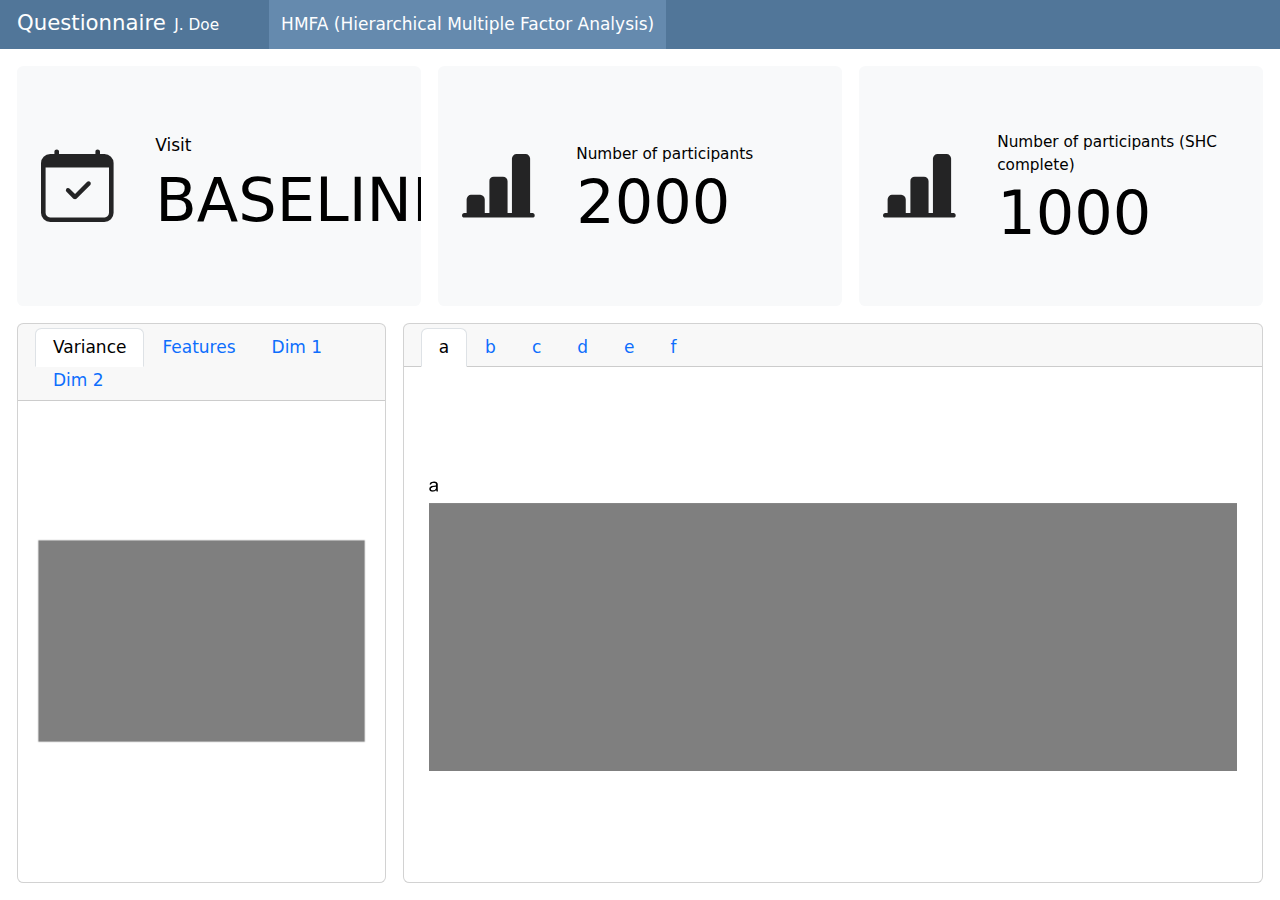
==== commit 0485b2ff: "Built site for gh-pages" ====
--- a/index.html
+++ b/index.html
@@ -2,7 +2,7 @@
 <html xmlns="http://www.w3.org/1999/xhtml" lang="en" xml:lang="en"><head>
 
 <meta charset="utf-8">
-<meta name="generator" content="quarto-1.4.479">
+<meta name="generator" content="quarto-99.9.9">
 
 <meta name="viewport" content="width=device-width, initial-scale=1.0, user-scalable=yes">
 
@@ -3019,7 +3019,7 @@
 .bi-suitcase2::before { content: "\f902"; }
 .bi-vignette::before { content: "\f903"; }
 </style>
-<link href="data:text/css,%3Aroot%2C%5Bdata%2Dbs%2Dtheme%3Dlight%5D%7B%2D%2Dbs%2Dblue%3A%20%230d6efd%3B%2D%2Dbs%2Dindigo%3A%20%236610f2%3B%2D%2Dbs%2Dpurple%3A%20%236f42c1%3B%2D%2Dbs%2Dpink%3A%20%23d63384%3B%2D%2Dbs%2Dred%3A%20%23dc3545%3B%2D%2Dbs%2Dorange%3A%20%23fd7e14%3B%2D%2Dbs%2Dyellow%3A%20%23ffc107%3B%2D%2Dbs%2Dgreen%3A%20%23198754%3B%2D%2Dbs%2Dteal%3A%20%2320c997%3B%2D%2Dbs%2Dcyan%3A%20%230dcaf0%3B%2D%2Dbs%2Dblack%3A%20%23000%3B%2D%2Dbs%2Dwhite%3A%20%23ffffff%3B%2D%2Dbs%2Dgray%3A%20%236c757d%3B%2D%2Dbs%2Dgray%2Ddark%3A%20%23343a40%3B%2D%2Dbs%2Dgray%2D100%3A%20%23f8f9fa%3B%2D%2Dbs%2Dgray%2D200%3A%20%23e9ecef%3B%2D%2Dbs%2Dgray%2D300%3A%20%23dee2e6%3B%2D%2Dbs%2Dgray%2D400%3A%20%23ced4da%3B%2D%2Dbs%2Dgray%2D500%3A%20%23adb5bd%3B%2D%2Dbs%2Dgray%2D600%3A%20%236c757d%3B%2D%2Dbs%2Dgray%2D700%3A%20%23495057%3B%2D%2Dbs%2Dgray%2D800%3A%20%23343a40%3B%2D%2Dbs%2Dgray%2D900%3A%20%23212529%3B%2D%2Dbs%2Ddefault%3A%20%23dee2e6%3B%2D%2Dbs%2Dprimary%3A%20%230d6efd%3B%2D%2Dbs%2Dsecondary%3A%20%236c757d%3B%2D%2Dbs%2Dsuccess%3A%20%23198754%3B%2D%2Dbs%2Dinfo%3A%20%230dcaf0%3B%2D%2Dbs%2Dwarning%3A%20%23ffc107%3B%2D%2Dbs%2Ddanger%3A%20%23dc3545%3B%2D%2Dbs%2Dlight%3A%20%23f8f9fa%3B%2D%2Dbs%2Ddark%3A%20%23212529%3B%2D%2Dbs%2Ddefault%2Drgb%3A%20222%2C%20226%2C%20230%3B%2D%2Dbs%2Dprimary%2Drgb%3A%2013%2C%20110%2C%20253%3B%2D%2Dbs%2Dsecondary%2Drgb%3A%20108%2C%20117%2C%20125%3B%2D%2Dbs%2Dsuccess%2Drgb%3A%2025%2C%20135%2C%2084%3B%2D%2Dbs%2Dinfo%2Drgb%3A%2013%2C%20202%2C%20240%3B%2D%2Dbs%2Dwarning%2Drgb%3A%20255%2C%20193%2C%207%3B%2D%2Dbs%2Ddanger%2Drgb%3A%20220%2C%2053%2C%2069%3B%2D%2Dbs%2Dlight%2Drgb%3A%20248%2C%20249%2C%20250%3B%2D%2Dbs%2Ddark%2Drgb%3A%2033%2C%2037%2C%2041%3B%2D%2Dbs%2Dprimary%2Dtext%2Demphasis%3A%20%23052c65%3B%2D%2Dbs%2Dsecondary%2Dtext%2Demphasis%3A%20%232b2f32%3B%2D%2Dbs%2Dsuccess%2Dtext%2Demphasis%3A%20%230a3622%3B%2D%2Dbs%2Dinfo%2Dtext%2Demphasis%3A%20%23055160%3B%2D%2Dbs%2Dwarning%2Dtext%2Demphasis%3A%20%23664d03%3B%2D%2Dbs%2Ddanger%2Dtext%2Demphasis%3A%20%2358151c%3B%2D%2Dbs%2Dlight%2Dtext%2Demphasis%3A%20%23495057%3B%2D%2Dbs%2Ddark%2Dtext%2Demphasis%3A%20%23495057%3B%2D%2Dbs%2Dprimary%2Dbg%2Dsubtle%3A%20%23cfe2ff%3B%2D%2Dbs%2Dsecondary%2Dbg%2Dsubtle%3A%20%23e2e3e5%3B%2D%2Dbs%2Dsuccess%2Dbg%2Dsubtle%3A%20%23d1e7dd%3B%2D%2Dbs%2Dinfo%2Dbg%2Dsubtle%3A%20%23cff4fc%3B%2D%2Dbs%2Dwarning%2Dbg%2Dsubtle%3A%20%23fff3cd%3B%2D%2Dbs%2Ddanger%2Dbg%2Dsubtle%3A%20%23f8d7da%3B%2D%2Dbs%2Dlight%2Dbg%2Dsubtle%3A%20%23fcfcfd%3B%2D%2Dbs%2Ddark%2Dbg%2Dsubtle%3A%20%23ced4da%3B%2D%2Dbs%2Dprimary%2Dborder%2Dsubtle%3A%20%239ec5fe%3B%2D%2Dbs%2Dsecondary%2Dborder%2Dsubtle%3A%20%23c4c8cb%3B%2D%2Dbs%2Dsuccess%2Dborder%2Dsubtle%3A%20%23a3cfbb%3B%2D%2Dbs%2Dinfo%2Dborder%2Dsubtle%3A%20%239eeaf9%3B%2D%2Dbs%2Dwarning%2Dborder%2Dsubtle%3A%20%23ffe69c%3B%2D%2Dbs%2Ddanger%2Dborder%2Dsubtle%3A%20%23f1aeb5%3B%2D%2Dbs%2Dlight%2Dborder%2Dsubtle%3A%20%23e9ecef%3B%2D%2Dbs%2Ddark%2Dborder%2Dsubtle%3A%20%23adb5bd%3B%2D%2Dbs%2Dwhite%2Drgb%3A%20255%2C%20255%2C%20255%3B%2D%2Dbs%2Dblack%2Drgb%3A%200%2C%200%2C%200%3B%2D%2Dbs%2Dfont%2Dsans%2Dserif%3A%20system%2Dui%2C%20%2Dapple%2Dsystem%2C%20%22Segoe%20UI%22%2C%20Roboto%2C%20%22Helvetica%20Neue%22%2C%20%22Noto%20Sans%22%2C%20%22Liberation%20Sans%22%2C%20Arial%2C%20sans%2Dserif%2C%20%22Apple%20Color%20Emoji%22%2C%20%22Segoe%20UI%20Emoji%22%2C%20%22Segoe%20UI%20Symbol%22%2C%20%22Noto%20Color%20Emoji%22%3B%2D%2Dbs%2Dfont%2Dmonospace%3A%20SFMono%2DRegular%2C%20Menlo%2C%20Monaco%2C%20Consolas%2C%20%22Liberation%20Mono%22%2C%20%22Courier%20New%22%2C%20monospace%3B%2D%2Dbs%2Dgradient%3A%20linear%2Dgradient%28180deg%2C%20rgba%28255%2C%20255%2C%20255%2C%200%2E15%29%2C%20rgba%28255%2C%20255%2C%20255%2C%200%29%29%3B%2D%2Dbs%2Droot%2Dfont%2Dsize%3A%2017px%3B%2D%2Dbs%2Dbody%2Dfont%2Dfamily%3A%20system%2Dui%2C%20%2Dapple%2Dsystem%2C%20%22Segoe%20UI%22%2C%20Roboto%2C%20%22Helvetica%20Neue%22%2C%20%22Noto%20Sans%22%2C%20%22Liberation%20Sans%22%2C%20Arial%2C%20sans%2Dserif%2C%20%22Apple%20Color%20Emoji%22%2C%20%22Segoe%20UI%20Emoji%22%2C%20%22Segoe%20UI%20Symbol%22%2C%20%22Noto%20Color%20Emoji%22%3B%2D%2Dbs%2Dbody%2Dfont%2Dsize%3A1rem%3B%2D%2Dbs%2Dbody%2Dfont%2Dweight%3A%20400%3B%2D%2Dbs%2Dbody%2Dline%2Dheight%3A%201%2E5%3B%2D%2Dbs%2Dbody%2Dcolor%3A%20%23212529%3B%2D%2Dbs%2Dbody%2Dcolor%2Drgb%3A%2033%2C%2037%2C%2041%3B%2D%2Dbs%2Dbody%2Dbg%3A%20%23ffffff%3B%2D%2Dbs%2Dbody%2Dbg%2Drgb%3A%20255%2C%20255%2C%20255%3B%2D%2Dbs%2Demphasis%2Dcolor%3A%20%23000%3B%2D%2Dbs%2Demphasis%2Dcolor%2Drgb%3A%200%2C%200%2C%200%3B%2D%2Dbs%2Dsecondary%2Dcolor%3A%20rgba%2833%2C%2037%2C%2041%2C%200%2E75%29%3B%2D%2Dbs%2Dsecondary%2Dcolor%2Drgb%3A%2033%2C%2037%2C%2041%3B%2D%2Dbs%2Dsecondary%2Dbg%3A%20%23e9ecef%3B%2D%2Dbs%2Dsecondary%2Dbg%2Drgb%3A%20233%2C%20236%2C%20239%3B%2D%2Dbs%2Dtertiary%2Dcolor%3A%20rgba%2833%2C%2037%2C%2041%2C%200%2E5%29%3B%2D%2Dbs%2Dtertiary%2Dcolor%2Drgb%3A%2033%2C%2037%2C%2041%3B%2D%2Dbs%2Dtertiary%2Dbg%3A%20%23f8f9fa%3B%2D%2Dbs%2Dtertiary%2Dbg%2Drgb%3A%20248%2C%20249%2C%20250%3B%2D%2Dbs%2Dheading%2Dcolor%3A%20inherit%3B%2D%2Dbs%2Dlink%2Dcolor%3A%20%230d6efd%3B%2D%2Dbs%2Dlink%2Dcolor%2Drgb%3A%2013%2C%20110%2C%20253%3B%2D%2Dbs%2Dlink%2Ddecoration%3A%20underline%3B%2D%2Dbs%2Dlink%2Dhover%2Dcolor%3A%20%230a58ca%3B%2D%2Dbs%2Dlink%2Dhover%2Dcolor%2Drgb%3A%2010%2C%2088%2C%20202%3B%2D%2Dbs%2Dcode%2Dcolor%3A%20%237d12ba%3B%2D%2Dbs%2Dhighlight%2Dbg%3A%20%23fff3cd%3B%2D%2Dbs%2Dborder%2Dwidth%3A%201px%3B%2D%2Dbs%2Dborder%2Dstyle%3A%20solid%3B%2D%2Dbs%2Dborder%2Dcolor%3A%20%23dee2e6%3B%2D%2Dbs%2Dborder%2Dcolor%2Dtranslucent%3A%20rgba%280%2C%200%2C%200%2C%200%2E175%29%3B%2D%2Dbs%2Dborder%2Dradius%3A%200%2E375rem%3B%2D%2Dbs%2Dborder%2Dradius%2Dsm%3A%200%2E25rem%3B%2D%2Dbs%2Dborder%2Dradius%2Dlg%3A%200%2E5rem%3B%2D%2Dbs%2Dborder%2Dradius%2Dxl%3A%201rem%3B%2D%2Dbs%2Dborder%2Dradius%2Dxxl%3A%202rem%3B%2D%2Dbs%2Dborder%2Dradius%2D2xl%3A%20var%28%2D%2Dbs%2Dborder%2Dradius%2Dxxl%29%3B%2D%2Dbs%2Dborder%2Dradius%2Dpill%3A%2050rem%3B%2D%2Dbs%2Dbox%2Dshadow%3A%200%200%2E5rem%201rem%20rgba%280%2C%200%2C%200%2C%200%2E15%29%3B%2D%2Dbs%2Dbox%2Dshadow%2Dsm%3A%200%200%2E125rem%200%2E25rem%20rgba%280%2C%200%2C%200%2C%200%2E075%29%3B%2D%2Dbs%2Dbox%2Dshadow%2Dlg%3A%200%201rem%203rem%20rgba%280%2C%200%2C%200%2C%200%2E175%29%3B%2D%2Dbs%2Dbox%2Dshadow%2Dinset%3A%20inset%200%201px%202px%20rgba%280%2C%200%2C%200%2C%200%2E075%29%3B%2D%2Dbs%2Dfocus%2Dring%2Dwidth%3A%200%2E25rem%3B%2D%2Dbs%2Dfocus%2Dring%2Dopacity%3A%200%2E25%3B%2D%2Dbs%2Dfocus%2Dring%2Dcolor%3A%20rgba%2813%2C%20110%2C%20253%2C%200%2E25%29%3B%2D%2Dbs%2Dform%2Dvalid%2Dcolor%3A%20%23198754%3B%2D%2Dbs%2Dform%2Dvalid%2Dborder%2Dcolor%3A%20%23198754%3B%2D%2Dbs%2Dform%2Dinvalid%2Dcolor%3A%20%23dc3545%3B%2D%2Dbs%2Dform%2Dinvalid%2Dborder%2Dcolor%3A%20%23dc3545%7D%5Bdata%2Dbs%2Dtheme%3Ddark%5D%7Bcolor%2Dscheme%3Adark%3B%2D%2Dbs%2Dbody%2Dcolor%3A%20%23dee2e6%3B%2D%2Dbs%2Dbody%2Dcolor%2Drgb%3A%20222%2C%20226%2C%20230%3B%2D%2Dbs%2Dbody%2Dbg%3A%20%23212529%3B%2D%2Dbs%2Dbody%2Dbg%2Drgb%3A%2033%2C%2037%2C%2041%3B%2D%2Dbs%2Demphasis%2Dcolor%3A%20%23ffffff%3B%2D%2Dbs%2Demphasis%2Dcolor%2Drgb%3A%20255%2C%20255%2C%20255%3B%2D%2Dbs%2Dsecondary%2Dcolor%3A%20rgba%28222%2C%20226%2C%20230%2C%200%2E75%29%3B%2D%2Dbs%2Dsecondary%2Dcolor%2Drgb%3A%20222%2C%20226%2C%20230%3B%2D%2Dbs%2Dsecondary%2Dbg%3A%20%23343a40%3B%2D%2Dbs%2Dsecondary%2Dbg%2Drgb%3A%2052%2C%2058%2C%2064%3B%2D%2Dbs%2Dtertiary%2Dcolor%3A%20rgba%28222%2C%20226%2C%20230%2C%200%2E5%29%3B%2D%2Dbs%2Dtertiary%2Dcolor%2Drgb%3A%20222%2C%20226%2C%20230%3B%2D%2Dbs%2Dtertiary%2Dbg%3A%20%232b3035%3B%2D%2Dbs%2Dtertiary%2Dbg%2Drgb%3A%2043%2C%2048%2C%2053%3B%2D%2Dbs%2Dprimary%2Dtext%2Demphasis%3A%20%236ea8fe%3B%2D%2Dbs%2Dsecondary%2Dtext%2Demphasis%3A%20%23a7acb1%3B%2D%2Dbs%2Dsuccess%2Dtext%2Demphasis%3A%20%2375b798%3B%2D%2Dbs%2Dinfo%2Dtext%2Demphasis%3A%20%236edff6%3B%2D%2Dbs%2Dwarning%2Dtext%2Demphasis%3A%20%23ffda6a%3B%2D%2Dbs%2Ddanger%2Dtext%2Demphasis%3A%20%23ea868f%3B%2D%2Dbs%2Dlight%2Dtext%2Demphasis%3A%20%23f8f9fa%3B%2D%2Dbs%2Ddark%2Dtext%2Demphasis%3A%20%23dee2e6%3B%2D%2Dbs%2Dprimary%2Dbg%2Dsubtle%3A%20%23031633%3B%2D%2Dbs%2Dsecondary%2Dbg%2Dsubtle%3A%20%23161719%3B%2D%2Dbs%2Dsuccess%2Dbg%2Dsubtle%3A%20%23051b11%3B%2D%2Dbs%2Dinfo%2Dbg%2Dsubtle%3A%20%23032830%3B%2D%2Dbs%2Dwarning%2Dbg%2Dsubtle%3A%20%23332701%3B%2D%2Dbs%2Ddanger%2Dbg%2Dsubtle%3A%20%232c0b0e%3B%2D%2Dbs%2Dlight%2Dbg%2Dsubtle%3A%20%23343a40%3B%2D%2Dbs%2Ddark%2Dbg%2Dsubtle%3A%20%231a1d20%3B%2D%2Dbs%2Dprimary%2Dborder%2Dsubtle%3A%20%23084298%3B%2D%2Dbs%2Dsecondary%2Dborder%2Dsubtle%3A%20%2341464b%3B%2D%2Dbs%2Dsuccess%2Dborder%2Dsubtle%3A%20%230f5132%3B%2D%2Dbs%2Dinfo%2Dborder%2Dsubtle%3A%20%23087990%3B%2D%2Dbs%2Dwarning%2Dborder%2Dsubtle%3A%20%23997404%3B%2D%2Dbs%2Ddanger%2Dborder%2Dsubtle%3A%20%23842029%3B%2D%2Dbs%2Dlight%2Dborder%2Dsubtle%3A%20%23495057%3B%2D%2Dbs%2Ddark%2Dborder%2Dsubtle%3A%20%23343a40%3B%2D%2Dbs%2Dheading%2Dcolor%3A%20inherit%3B%2D%2Dbs%2Dlink%2Dcolor%3A%20%236ea8fe%3B%2D%2Dbs%2Dlink%2Dhover%2Dcolor%3A%20%238bb9fe%3B%2D%2Dbs%2Dlink%2Dcolor%2Drgb%3A%20110%2C%20168%2C%20254%3B%2D%2Dbs%2Dlink%2Dhover%2Dcolor%2Drgb%3A%20139%2C%20185%2C%20254%3B%2D%2Dbs%2Dcode%2Dcolor%3A%20white%3B%2D%2Dbs%2Dborder%2Dcolor%3A%20%23495057%3B%2D%2Dbs%2Dborder%2Dcolor%2Dtranslucent%3A%20rgba%28255%2C%20255%2C%20255%2C%200%2E15%29%3B%2D%2Dbs%2Dform%2Dvalid%2Dcolor%3A%20%2375b798%3B%2D%2Dbs%2Dform%2Dvalid%2Dborder%2Dcolor%3A%20%2375b798%3B%2D%2Dbs%2Dform%2Dinvalid%2Dcolor%3A%20%23ea868f%3B%2D%2Dbs%2Dform%2Dinvalid%2Dborder%2Dcolor%3A%20%23ea868f%7D%2A%2C%2A%3A%3Abefore%2C%2A%3A%3Aafter%7Bbox%2Dsizing%3Aborder%2Dbox%7D%3Aroot%7Bfont%2Dsize%3Avar%28%2D%2Dbs%2Droot%2Dfont%2Dsize%29%7Dbody%7Bmargin%3A0%3Bfont%2Dfamily%3Avar%28%2D%2Dbs%2Dbody%2Dfont%2Dfamily%29%3Bfont%2Dsize%3Avar%28%2D%2Dbs%2Dbody%2Dfont%2Dsize%29%3Bfont%2Dweight%3Avar%28%2D%2Dbs%2Dbody%2Dfont%2Dweight%29%3Bline%2Dheight%3Avar%28%2D%2Dbs%2Dbody%2Dline%2Dheight%29%3Bcolor%3Avar%28%2D%2Dbs%2Dbody%2Dcolor%29%3Btext%2Dalign%3Avar%28%2D%2Dbs%2Dbody%2Dtext%2Dalign%29%3Bbackground%2Dcolor%3Avar%28%2D%2Dbs%2Dbody%2Dbg%29%3B%2Dwebkit%2Dtext%2Dsize%2Dadjust%3A100%25%3B%2Dwebkit%2Dtap%2Dhighlight%2Dcolor%3Argba%280%2C0%2C0%2C0%29%7Dhr%7Bmargin%3A1rem%200%3Bcolor%3Ainherit%3Bborder%3A0%3Bborder%2Dtop%3A1px%20solid%3Bopacity%3A%2E25%7Dh6%2C%2Eh6%2Ch5%2C%2Eh5%2Ch4%2C%2Eh4%2Ch3%2C%2Eh3%2Ch2%2C%2Eh2%2Ch1%2C%2Eh1%7Bmargin%2Dtop%3A0%3Bmargin%2Dbottom%3A%2E5rem%3Bfont%2Dweight%3A500%3Bline%2Dheight%3A1%2E2%3Bcolor%3Avar%28%2D%2Dbs%2Dheading%2Dcolor%29%7Dh1%2C%2Eh1%7Bfont%2Dsize%3Acalc%281%2E325rem%20%2B%200%2E9vw%29%7D%40media%28min%2Dwidth%3A%201200px%29%7Bh1%2C%2Eh1%7Bfont%2Dsize%3A2rem%7D%7Dh2%2C%2Eh2%7Bfont%2Dsize%3Acalc%281%2E29rem%20%2B%200%2E48vw%29%7D%40media%28min%2Dwidth%3A%201200px%29%7Bh2%2C%2Eh2%7Bfont%2Dsize%3A1%2E65rem%7D%7Dh3%2C%2Eh3%7Bfont%2Dsize%3Acalc%281%2E27rem%20%2B%200%2E24vw%29%7D%40media%28min%2Dwidth%3A%201200px%29%7Bh3%2C%2Eh3%7Bfont%2Dsize%3A1%2E45rem%7D%7Dh4%2C%2Eh4%7Bfont%2Dsize%3A1%2E25rem%7Dh5%2C%2Eh5%7Bfont%2Dsize%3A1%2E1rem%7Dh6%2C%2Eh6%7Bfont%2Dsize%3A1rem%7Dp%7Bmargin%2Dtop%3A0%3Bmargin%2Dbottom%3A1rem%7Dabbr%5Btitle%5D%7Btext%2Ddecoration%3Aunderline%20dotted%3B%2Dwebkit%2Dtext%2Ddecoration%3Aunderline%20dotted%3B%2Dmoz%2Dtext%2Ddecoration%3Aunderline%20dotted%3B%2Dms%2Dtext%2Ddecoration%3Aunderline%20dotted%3B%2Do%2Dtext%2Ddecoration%3Aunderline%20dotted%3Bcursor%3Ahelp%3Btext%2Ddecoration%2Dskip%2Dink%3Anone%7Daddress%7Bmargin%2Dbottom%3A1rem%3Bfont%2Dstyle%3Anormal%3Bline%2Dheight%3Ainherit%7Dol%2Cul%7Bpadding%2Dleft%3A2rem%7Dol%2Cul%2Cdl%7Bmargin%2Dtop%3A0%3Bmargin%2Dbottom%3A1rem%7Dol%20ol%2Cul%20ul%2Col%20ul%2Cul%20ol%7Bmargin%2Dbottom%3A0%7Ddt%7Bfont%2Dweight%3A700%7Ddd%7Bmargin%2Dbottom%3A%2E5rem%3Bmargin%2Dleft%3A0%7Dblockquote%7Bmargin%3A0%200%201rem%3Bpadding%3A%2E625rem%201%2E25rem%3Bborder%2Dleft%3A%2E25rem%20solid%20%23e9ecef%7Dblockquote%20p%3Alast%2Dchild%2Cblockquote%20ul%3Alast%2Dchild%2Cblockquote%20ol%3Alast%2Dchild%7Bmargin%2Dbottom%3A0%7Db%2Cstrong%7Bfont%2Dweight%3Abolder%7Dsmall%2C%2Esmall%7Bfont%2Dsize%3A0%2E875em%7Dmark%2C%2Emark%7Bpadding%3A%2E1875em%3Bbackground%2Dcolor%3Avar%28%2D%2Dbs%2Dhighlight%2Dbg%29%7Dsub%2Csup%7Bposition%3Arelative%3Bfont%2Dsize%3A0%2E75em%3Bline%2Dheight%3A0%3Bvertical%2Dalign%3Abaseline%7Dsub%7Bbottom%3A%2D0%2E25em%7Dsup%7Btop%3A%2D0%2E5em%7Da%7Bcolor%3Argba%28var%28%2D%2Dbs%2Dlink%2Dcolor%2Drgb%29%2C%20var%28%2D%2Dbs%2Dlink%2Dopacity%2C%201%29%29%3Btext%2Ddecoration%3Aunderline%3B%2Dwebkit%2Dtext%2Ddecoration%3Aunderline%3B%2Dmoz%2Dtext%2Ddecoration%3Aunderline%3B%2Dms%2Dtext%2Ddecoration%3Aunderline%3B%2Do%2Dtext%2Ddecoration%3Aunderline%7Da%3Ahover%7B%2D%2Dbs%2Dlink%2Dcolor%2Drgb%3A%20var%28%2D%2Dbs%2Dlink%2Dhover%2Dcolor%2Drgb%29%7Da%3Anot%28%5Bhref%5D%29%3Anot%28%5Bclass%5D%29%2Ca%3Anot%28%5Bhref%5D%29%3Anot%28%5Bclass%5D%29%3Ahover%7Bcolor%3Ainherit%3Btext%2Ddecoration%3Anone%7Dpre%2Ccode%2Ckbd%2Csamp%7Bfont%2Dfamily%3ASFMono%2DRegular%2CMenlo%2CMonaco%2CConsolas%2C%22Liberation%20Mono%22%2C%22Courier%20New%22%2Cmonospace%3Bfont%2Dsize%3A1em%7Dpre%7Bdisplay%3Ablock%3Bmargin%2Dtop%3A0%3Bmargin%2Dbottom%3A1rem%3Boverflow%3Aauto%3Bfont%2Dsize%3A0%2E875em%3Bcolor%3A%23000%3Bbackground%2Dcolor%3A%23f8f9fa%3Bpadding%3A%2E5rem%3Bborder%3A1px%20solid%20var%28%2D%2Dbs%2Dborder%2Dcolor%2C%20%23dee2e6%29%3Bborder%2Dradius%3A%2E375rem%7Dpre%20code%7Bbackground%2Dcolor%3Argba%280%2C0%2C0%2C0%29%3Bfont%2Dsize%3Ainherit%3Bcolor%3Ainherit%3Bword%2Dbreak%3Anormal%7Dcode%7Bfont%2Dsize%3A0%2E875em%3Bcolor%3Avar%28%2D%2Dbs%2Dcode%2Dcolor%29%3Bbackground%2Dcolor%3A%23f8f9fa%3Bborder%2Dradius%3A%2E375rem%3Bpadding%3A%2E125rem%20%2E25rem%3Bword%2Dwrap%3Abreak%2Dword%7Da%3Ecode%7Bcolor%3Ainherit%7Dkbd%7Bpadding%3A%2E4rem%20%2E4rem%3Bfont%2Dsize%3A0%2E875em%3Bcolor%3A%23fff%3Bbackground%2Dcolor%3A%23212529%3Bborder%2Dradius%3A%2E25rem%7Dkbd%20kbd%7Bpadding%3A0%3Bfont%2Dsize%3A1em%7Dfigure%7Bmargin%3A0%200%201rem%7Dimg%2Csvg%7Bvertical%2Dalign%3Amiddle%7Dtable%7Bcaption%2Dside%3Abottom%3Bborder%2Dcollapse%3Acollapse%7Dcaption%7Bpadding%2Dtop%3A%2E5rem%3Bpadding%2Dbottom%3A%2E5rem%3Bcolor%3Argba%2833%2C37%2C41%2C%2E75%29%3Btext%2Dalign%3Aleft%7Dth%7Btext%2Dalign%3Ainherit%3Btext%2Dalign%3A%2Dwebkit%2Dmatch%2Dparent%7Dthead%2Ctbody%2Ctfoot%2Ctr%2Ctd%2Cth%7Bborder%2Dcolor%3Ainherit%3Bborder%2Dstyle%3Asolid%3Bborder%2Dwidth%3A0%7Dlabel%7Bdisplay%3Ainline%2Dblock%7Dbutton%7Bborder%2Dradius%3A0%7Dbutton%3Afocus%3Anot%28%3Afocus%2Dvisible%29%7Boutline%3A0%7Dinput%2Cbutton%2Cselect%2Coptgroup%2Ctextarea%7Bmargin%3A0%3Bfont%2Dfamily%3Ainherit%3Bfont%2Dsize%3Ainherit%3Bline%2Dheight%3Ainherit%7Dbutton%2Cselect%7Btext%2Dtransform%3Anone%7D%5Brole%3Dbutton%5D%7Bcursor%3Apointer%7Dselect%7Bword%2Dwrap%3Anormal%7Dselect%3Adisabled%7Bopacity%3A1%7D%5Blist%5D%3Anot%28%5Btype%3Ddate%5D%29%3Anot%28%5Btype%3Ddatetime%2Dlocal%5D%29%3Anot%28%5Btype%3Dmonth%5D%29%3Anot%28%5Btype%3Dweek%5D%29%3Anot%28%5Btype%3Dtime%5D%29%3A%3A%2Dwebkit%2Dcalendar%2Dpicker%2Dindicator%7Bdisplay%3Anone%20%21important%7Dbutton%2C%5Btype%3Dbutton%5D%2C%5Btype%3Dreset%5D%2C%5Btype%3Dsubmit%5D%7B%2Dwebkit%2Dappearance%3Abutton%7Dbutton%3Anot%28%3Adisabled%29%2C%5Btype%3Dbutton%5D%3Anot%28%3Adisabled%29%2C%5Btype%3Dreset%5D%3Anot%28%3Adisabled%29%2C%5Btype%3Dsubmit%5D%3Anot%28%3Adisabled%29%7Bcursor%3Apointer%7D%3A%3A%2Dmoz%2Dfocus%2Dinner%7Bpadding%3A0%3Bborder%2Dstyle%3Anone%7Dtextarea%7Bresize%3Avertical%7Dfieldset%7Bmin%2Dwidth%3A0%3Bpadding%3A0%3Bmargin%3A0%3Bborder%3A0%7Dlegend%7Bfloat%3Aleft%3Bwidth%3A100%25%3Bpadding%3A0%3Bmargin%2Dbottom%3A%2E5rem%3Bfont%2Dsize%3Acalc%281%2E275rem%20%2B%200%2E3vw%29%3Bline%2Dheight%3Ainherit%7D%40media%28min%2Dwidth%3A%201200px%29%7Blegend%7Bfont%2Dsize%3A1%2E5rem%7D%7Dlegend%2B%2A%7Bclear%3Aleft%7D%3A%3A%2Dwebkit%2Ddatetime%2Dedit%2Dfields%2Dwrapper%2C%3A%3A%2Dwebkit%2Ddatetime%2Dedit%2Dtext%2C%3A%3A%2Dwebkit%2Ddatetime%2Dedit%2Dminute%2C%3A%3A%2Dwebkit%2Ddatetime%2Dedit%2Dhour%2Dfield%2C%3A%3A%2Dwebkit%2Ddatetime%2Dedit%2Dday%2Dfield%2C%3A%3A%2Dwebkit%2Ddatetime%2Dedit%2Dmonth%2Dfield%2C%3A%3A%2Dwebkit%2Ddatetime%2Dedit%2Dyear%2Dfield%7Bpadding%3A0%7D%3A%3A%2Dwebkit%2Dinner%2Dspin%2Dbutton%7Bheight%3Aauto%7D%5Btype%3Dsearch%5D%7B%2Dwebkit%2Dappearance%3Atextfield%3Boutline%2Doffset%3A%2D2px%7D%3A%3A%2Dwebkit%2Dsearch%2Ddecoration%7B%2Dwebkit%2Dappearance%3Anone%7D%3A%3A%2Dwebkit%2Dcolor%2Dswatch%2Dwrapper%7Bpadding%3A0%7D%3A%3Afile%2Dselector%2Dbutton%7Bfont%3Ainherit%3B%2Dwebkit%2Dappearance%3Abutton%7Doutput%7Bdisplay%3Ainline%2Dblock%7Diframe%7Bborder%3A0%7Dsummary%7Bdisplay%3Alist%2Ditem%3Bcursor%3Apointer%7Dprogress%7Bvertical%2Dalign%3Abaseline%7D%5Bhidden%5D%7Bdisplay%3Anone%20%21important%7D%2Elead%7Bfont%2Dsize%3A1%2E25rem%3Bfont%2Dweight%3A300%7D%2Edisplay%2D1%7Bfont%2Dsize%3Acalc%281%2E625rem%20%2B%204%2E5vw%29%3Bfont%2Dweight%3A300%3Bline%2Dheight%3A1%2E2%7D%40media%28min%2Dwidth%3A%201200px%29%7B%2Edisplay%2D1%7Bfont%2Dsize%3A5rem%7D%7D%2Edisplay%2D2%7Bfont%2Dsize%3Acalc%281%2E575rem%20%2B%203%2E9vw%29%3Bfont%2Dweight%3A300%3Bline%2Dheight%3A1%2E2%7D%40media%28min%2Dwidth%3A%201200px%29%7B%2Edisplay%2D2%7Bfont%2Dsize%3A4%2E5rem%7D%7D%2Edisplay%2D3%7Bfont%2Dsize%3Acalc%281%2E525rem%20%2B%203%2E3vw%29%3Bfont%2Dweight%3A300%3Bline%2Dheight%3A1%2E2%7D%40media%28min%2Dwidth%3A%201200px%29%7B%2Edisplay%2D3%7Bfont%2Dsize%3A4rem%7D%7D%2Edisplay%2D4%7Bfont%2Dsize%3Acalc%281%2E475rem%20%2B%202%2E7vw%29%3Bfont%2Dweight%3A300%3Bline%2Dheight%3A1%2E2%7D%40media%28min%2Dwidth%3A%201200px%29%7B%2Edisplay%2D4%7Bfont%2Dsize%3A3%2E5rem%7D%7D%2Edisplay%2D5%7Bfont%2Dsize%3Acalc%281%2E425rem%20%2B%202%2E1vw%29%3Bfont%2Dweight%3A300%3Bline%2Dheight%3A1%2E2%7D%40media%28min%2Dwidth%3A%201200px%29%7B%2Edisplay%2D5%7Bfont%2Dsize%3A3rem%7D%7D%2Edisplay%2D6%7Bfont%2Dsize%3Acalc%281%2E375rem%20%2B%201%2E5vw%29%3Bfont%2Dweight%3A300%3Bline%2Dheight%3A1%2E2%7D%40media%28min%2Dwidth%3A%201200px%29%7B%2Edisplay%2D6%7Bfont%2Dsize%3A2%2E5rem%7D%7D%2Elist%2Dunstyled%7Bpadding%2Dleft%3A0%3Blist%2Dstyle%3Anone%7D%2Elist%2Dinline%7Bpadding%2Dleft%3A0%3Blist%2Dstyle%3Anone%7D%2Elist%2Dinline%2Ditem%7Bdisplay%3Ainline%2Dblock%7D%2Elist%2Dinline%2Ditem%3Anot%28%3Alast%2Dchild%29%7Bmargin%2Dright%3A%2E5rem%7D%2Einitialism%7Bfont%2Dsize%3A0%2E875em%3Btext%2Dtransform%3Auppercase%7D%2Eblockquote%7Bmargin%2Dbottom%3A1rem%3Bfont%2Dsize%3A1%2E25rem%7D%2Eblockquote%3E%3Alast%2Dchild%7Bmargin%2Dbottom%3A0%7D%2Eblockquote%2Dfooter%7Bmargin%2Dtop%3A%2D1rem%3Bmargin%2Dbottom%3A1rem%3Bfont%2Dsize%3A0%2E875em%3Bcolor%3A%236c757d%7D%2Eblockquote%2Dfooter%3A%3Abefore%7Bcontent%3A%22%E2%80%94%C2%A0%22%7D%2Eimg%2Dfluid%7Bmax%2Dwidth%3A100%25%3Bheight%3Aauto%7D%2Eimg%2Dthumbnail%7Bpadding%3A%2E25rem%3Bbackground%2Dcolor%3A%23fff%3Bborder%3A1px%20solid%20%23dee2e6%3Bborder%2Dradius%3A%2E375rem%3Bmax%2Dwidth%3A100%25%3Bheight%3Aauto%7D%2Efigure%7Bdisplay%3Ainline%2Dblock%7D%2Efigure%2Dimg%7Bmargin%2Dbottom%3A%2E5rem%3Bline%2Dheight%3A1%7D%2Efigure%2Dcaption%7Bfont%2Dsize%3A0%2E875em%3Bcolor%3Argba%2833%2C37%2C41%2C%2E75%29%7D%2Econtainer%2C%2Econtainer%2Dfluid%2C%2Econtainer%2Dxxl%2C%2Econtainer%2Dxl%2C%2Econtainer%2Dlg%2C%2Econtainer%2Dmd%2C%2Econtainer%2Dsm%7B%2D%2Dbs%2Dgutter%2Dx%3A%201%2E5rem%3B%2D%2Dbs%2Dgutter%2Dy%3A%200%3Bwidth%3A100%25%3Bpadding%2Dright%3Acalc%28var%28%2D%2Dbs%2Dgutter%2Dx%29%2A%2E5%29%3Bpadding%2Dleft%3Acalc%28var%28%2D%2Dbs%2Dgutter%2Dx%29%2A%2E5%29%3Bmargin%2Dright%3Aauto%3Bmargin%2Dleft%3Aauto%7D%40media%28min%2Dwidth%3A%20576px%29%7B%2Econtainer%2Dsm%2C%2Econtainer%7Bmax%2Dwidth%3A540px%7D%7D%40media%28min%2Dwidth%3A%20768px%29%7B%2Econtainer%2Dmd%2C%2Econtainer%2Dsm%2C%2Econtainer%7Bmax%2Dwidth%3A720px%7D%7D%40media%28min%2Dwidth%3A%20992px%29%7B%2Econtainer%2Dlg%2C%2Econtainer%2Dmd%2C%2Econtainer%2Dsm%2C%2Econtainer%7Bmax%2Dwidth%3A960px%7D%7D%40media%28min%2Dwidth%3A%201200px%29%7B%2Econtainer%2Dxl%2C%2Econtainer%2Dlg%2C%2Econtainer%2Dmd%2C%2Econtainer%2Dsm%2C%2Econtainer%7Bmax%2Dwidth%3A1140px%7D%7D%40media%28min%2Dwidth%3A%201400px%29%7B%2Econtainer%2Dxxl%2C%2Econtainer%2Dxl%2C%2Econtainer%2Dlg%2C%2Econtainer%2Dmd%2C%2Econtainer%2Dsm%2C%2Econtainer%7Bmax%2Dwidth%3A1320px%7D%7D%3Aroot%7B%2D%2Dbs%2Dbreakpoint%2Dxs%3A%200%3B%2D%2Dbs%2Dbreakpoint%2Dsm%3A%20576px%3B%2D%2Dbs%2Dbreakpoint%2Dmd%3A%20768px%3B%2D%2Dbs%2Dbreakpoint%2Dlg%3A%20992px%3B%2D%2Dbs%2Dbreakpoint%2Dxl%3A%201200px%3B%2D%2Dbs%2Dbreakpoint%2Dxxl%3A%201400px%7D%2Egrid%7Bdisplay%3Agrid%3Bgrid%2Dtemplate%2Drows%3Arepeat%28var%28%2D%2Dbs%2Drows%2C%201%29%2C%201fr%29%3Bgrid%2Dtemplate%2Dcolumns%3Arepeat%28var%28%2D%2Dbs%2Dcolumns%2C%2012%29%2C%201fr%29%3Bgap%3Avar%28%2D%2Dbs%2Dgap%2C%201%2E5rem%29%7D%2Egrid%20%2Eg%2Dcol%2D1%7Bgrid%2Dcolumn%3Aauto%2Fspan%201%7D%2Egrid%20%2Eg%2Dcol%2D2%7Bgrid%2Dcolumn%3Aauto%2Fspan%202%7D%2Egrid%20%2Eg%2Dcol%2D3%7Bgrid%2Dcolumn%3Aauto%2Fspan%203%7D%2Egrid%20%2Eg%2Dcol%2D4%7Bgrid%2Dcolumn%3Aauto%2Fspan%204%7D%2Egrid%20%2Eg%2Dcol%2D5%7Bgrid%2Dcolumn%3Aauto%2Fspan%205%7D%2Egrid%20%2Eg%2Dcol%2D6%7Bgrid%2Dcolumn%3Aauto%2Fspan%206%7D%2Egrid%20%2Eg%2Dcol%2D7%7Bgrid%2Dcolumn%3Aauto%2Fspan%207%7D%2Egrid%20%2Eg%2Dcol%2D8%7Bgrid%2Dcolumn%3Aauto%2Fspan%208%7D%2Egrid%20%2Eg%2Dcol%2D9%7Bgrid%2Dcolumn%3Aauto%2Fspan%209%7D%2Egrid%20%2Eg%2Dcol%2D10%7Bgrid%2Dcolumn%3Aauto%2Fspan%2010%7D%2Egrid%20%2Eg%2Dcol%2D11%7Bgrid%2Dcolumn%3Aauto%2Fspan%2011%7D%2Egrid%20%2Eg%2Dcol%2D12%7Bgrid%2Dcolumn%3Aauto%2Fspan%2012%7D%2Egrid%20%2Eg%2Dstart%2D1%7Bgrid%2Dcolumn%2Dstart%3A1%7D%2Egrid%20%2Eg%2Dstart%2D2%7Bgrid%2Dcolumn%2Dstart%3A2%7D%2Egrid%20%2Eg%2Dstart%2D3%7Bgrid%2Dcolumn%2Dstart%3A3%7D%2Egrid%20%2Eg%2Dstart%2D4%7Bgrid%2Dcolumn%2Dstart%3A4%7D%2Egrid%20%2Eg%2Dstart%2D5%7Bgrid%2Dcolumn%2Dstart%3A5%7D%2Egrid%20%2Eg%2Dstart%2D6%7Bgrid%2Dcolumn%2Dstart%3A6%7D%2Egrid%20%2Eg%2Dstart%2D7%7Bgrid%2Dcolumn%2Dstart%3A7%7D%2Egrid%20%2Eg%2Dstart%2D8%7Bgrid%2Dcolumn%2Dstart%3A8%7D%2Egrid%20%2Eg%2Dstart%2D9%7Bgrid%2Dcolumn%2Dstart%3A9%7D%2Egrid%20%2Eg%2Dstart%2D10%7Bgrid%2Dcolumn%2Dstart%3A10%7D%2Egrid%20%2Eg%2Dstart%2D11%7Bgrid%2Dcolumn%2Dstart%3A11%7D%40media%28min%2Dwidth%3A%20576px%29%7B%2Egrid%20%2Eg%2Dcol%2Dsm%2D1%7Bgrid%2Dcolumn%3Aauto%2Fspan%201%7D%2Egrid%20%2Eg%2Dcol%2Dsm%2D2%7Bgrid%2Dcolumn%3Aauto%2Fspan%202%7D%2Egrid%20%2Eg%2Dcol%2Dsm%2D3%7Bgrid%2Dcolumn%3Aauto%2Fspan%203%7D%2Egrid%20%2Eg%2Dcol%2Dsm%2D4%7Bgrid%2Dcolumn%3Aauto%2Fspan%204%7D%2Egrid%20%2Eg%2Dcol%2Dsm%2D5%7Bgrid%2Dcolumn%3Aauto%2Fspan%205%7D%2Egrid%20%2Eg%2Dcol%2Dsm%2D6%7Bgrid%2Dcolumn%3Aauto%2Fspan%206%7D%2Egrid%20%2Eg%2Dcol%2Dsm%2D7%7Bgrid%2Dcolumn%3Aauto%2Fspan%207%7D%2Egrid%20%2Eg%2Dcol%2Dsm%2D8%7Bgrid%2Dcolumn%3Aauto%2Fspan%208%7D%2Egrid%20%2Eg%2Dcol%2Dsm%2D9%7Bgrid%2Dcolumn%3Aauto%2Fspan%209%7D%2Egrid%20%2Eg%2Dcol%2Dsm%2D10%7Bgrid%2Dcolumn%3Aauto%2Fspan%2010%7D%2Egrid%20%2Eg%2Dcol%2Dsm%2D11%7Bgrid%2Dcolumn%3Aauto%2Fspan%2011%7D%2Egrid%20%2Eg%2Dcol%2Dsm%2D12%7Bgrid%2Dcolumn%3Aauto%2Fspan%2012%7D%2Egrid%20%2Eg%2Dstart%2Dsm%2D1%7Bgrid%2Dcolumn%2Dstart%3A1%7D%2Egrid%20%2Eg%2Dstart%2Dsm%2D2%7Bgrid%2Dcolumn%2Dstart%3A2%7D%2Egrid%20%2Eg%2Dstart%2Dsm%2D3%7Bgrid%2Dcolumn%2Dstart%3A3%7D%2Egrid%20%2Eg%2Dstart%2Dsm%2D4%7Bgrid%2Dcolumn%2Dstart%3A4%7D%2Egrid%20%2Eg%2Dstart%2Dsm%2D5%7Bgrid%2Dcolumn%2Dstart%3A5%7D%2Egrid%20%2Eg%2Dstart%2Dsm%2D6%7Bgrid%2Dcolumn%2Dstart%3A6%7D%2Egrid%20%2Eg%2Dstart%2Dsm%2D7%7Bgrid%2Dcolumn%2Dstart%3A7%7D%2Egrid%20%2Eg%2Dstart%2Dsm%2D8%7Bgrid%2Dcolumn%2Dstart%3A8%7D%2Egrid%20%2Eg%2Dstart%2Dsm%2D9%7Bgrid%2Dcolumn%2Dstart%3A9%7D%2Egrid%20%2Eg%2Dstart%2Dsm%2D10%7Bgrid%2Dcolumn%2Dstart%3A10%7D%2Egrid%20%2Eg%2Dstart%2Dsm%2D11%7Bgrid%2Dcolumn%2Dstart%3A11%7D%7D%40media%28min%2Dwidth%3A%20768px%29%7B%2Egrid%20%2Eg%2Dcol%2Dmd%2D1%7Bgrid%2Dcolumn%3Aauto%2Fspan%201%7D%2Egrid%20%2Eg%2Dcol%2Dmd%2D2%7Bgrid%2Dcolumn%3Aauto%2Fspan%202%7D%2Egrid%20%2Eg%2Dcol%2Dmd%2D3%7Bgrid%2Dcolumn%3Aauto%2Fspan%203%7D%2Egrid%20%2Eg%2Dcol%2Dmd%2D4%7Bgrid%2Dcolumn%3Aauto%2Fspan%204%7D%2Egrid%20%2Eg%2Dcol%2Dmd%2D5%7Bgrid%2Dcolumn%3Aauto%2Fspan%205%7D%2Egrid%20%2Eg%2Dcol%2Dmd%2D6%7Bgrid%2Dcolumn%3Aauto%2Fspan%206%7D%2Egrid%20%2Eg%2Dcol%2Dmd%2D7%7Bgrid%2Dcolumn%3Aauto%2Fspan%207%7D%2Egrid%20%2Eg%2Dcol%2Dmd%2D8%7Bgrid%2Dcolumn%3Aauto%2Fspan%208%7D%2Egrid%20%2Eg%2Dcol%2Dmd%2D9%7Bgrid%2Dcolumn%3Aauto%2Fspan%209%7D%2Egrid%20%2Eg%2Dcol%2Dmd%2D10%7Bgrid%2Dcolumn%3Aauto%2Fspan%2010%7D%2Egrid%20%2Eg%2Dcol%2Dmd%2D11%7Bgrid%2Dcolumn%3Aauto%2Fspan%2011%7D%2Egrid%20%2Eg%2Dcol%2Dmd%2D12%7Bgrid%2Dcolumn%3Aauto%2Fspan%2012%7D%2Egrid%20%2Eg%2Dstart%2Dmd%2D1%7Bgrid%2Dcolumn%2Dstart%3A1%7D%2Egrid%20%2Eg%2Dstart%2Dmd%2D2%7Bgrid%2Dcolumn%2Dstart%3A2%7D%2Egrid%20%2Eg%2Dstart%2Dmd%2D3%7Bgrid%2Dcolumn%2Dstart%3A3%7D%2Egrid%20%2Eg%2Dstart%2Dmd%2D4%7Bgrid%2Dcolumn%2Dstart%3A4%7D%2Egrid%20%2Eg%2Dstart%2Dmd%2D5%7Bgrid%2Dcolumn%2Dstart%3A5%7D%2Egrid%20%2Eg%2Dstart%2Dmd%2D6%7Bgrid%2Dcolumn%2Dstart%3A6%7D%2Egrid%20%2Eg%2Dstart%2Dmd%2D7%7Bgrid%2Dcolumn%2Dstart%3A7%7D%2Egrid%20%2Eg%2Dstart%2Dmd%2D8%7Bgrid%2Dcolumn%2Dstart%3A8%7D%2Egrid%20%2Eg%2Dstart%2Dmd%2D9%7Bgrid%2Dcolumn%2Dstart%3A9%7D%2Egrid%20%2Eg%2Dstart%2Dmd%2D10%7Bgrid%2Dcolumn%2Dstart%3A10%7D%2Egrid%20%2Eg%2Dstart%2Dmd%2D11%7Bgrid%2Dcolumn%2Dstart%3A11%7D%7D%40media%28min%2Dwidth%3A%20992px%29%7B%2Egrid%20%2Eg%2Dcol%2Dlg%2D1%7Bgrid%2Dcolumn%3Aauto%2Fspan%201%7D%2Egrid%20%2Eg%2Dcol%2Dlg%2D2%7Bgrid%2Dcolumn%3Aauto%2Fspan%202%7D%2Egrid%20%2Eg%2Dcol%2Dlg%2D3%7Bgrid%2Dcolumn%3Aauto%2Fspan%203%7D%2Egrid%20%2Eg%2Dcol%2Dlg%2D4%7Bgrid%2Dcolumn%3Aauto%2Fspan%204%7D%2Egrid%20%2Eg%2Dcol%2Dlg%2D5%7Bgrid%2Dcolumn%3Aauto%2Fspan%205%7D%2Egrid%20%2Eg%2Dcol%2Dlg%2D6%7Bgrid%2Dcolumn%3Aauto%2Fspan%206%7D%2Egrid%20%2Eg%2Dcol%2Dlg%2D7%7Bgrid%2Dcolumn%3Aauto%2Fspan%207%7D%2Egrid%20%2Eg%2Dcol%2Dlg%2D8%7Bgrid%2Dcolumn%3Aauto%2Fspan%208%7D%2Egrid%20%2Eg%2Dcol%2Dlg%2D9%7Bgrid%2Dcolumn%3Aauto%2Fspan%209%7D%2Egrid%20%2Eg%2Dcol%2Dlg%2D10%7Bgrid%2Dcolumn%3Aauto%2Fspan%2010%7D%2Egrid%20%2Eg%2Dcol%2Dlg%2D11%7Bgrid%2Dcolumn%3Aauto%2Fspan%2011%7D%2Egrid%20%2Eg%2Dcol%2Dlg%2D12%7Bgrid%2Dcolumn%3Aauto%2Fspan%2012%7D%2Egrid%20%2Eg%2Dstart%2Dlg%2D1%7Bgrid%2Dcolumn%2Dstart%3A1%7D%2Egrid%20%2Eg%2Dstart%2Dlg%2D2%7Bgrid%2Dcolumn%2Dstart%3A2%7D%2Egrid%20%2Eg%2Dstart%2Dlg%2D3%7Bgrid%2Dcolumn%2Dstart%3A3%7D%2Egrid%20%2Eg%2Dstart%2Dlg%2D4%7Bgrid%2Dcolumn%2Dstart%3A4%7D%2Egrid%20%2Eg%2Dstart%2Dlg%2D5%7Bgrid%2Dcolumn%2Dstart%3A5%7D%2Egrid%20%2Eg%2Dstart%2Dlg%2D6%7Bgrid%2Dcolumn%2Dstart%3A6%7D%2Egrid%20%2Eg%2Dstart%2Dlg%2D7%7Bgrid%2Dcolumn%2Dstart%3A7%7D%2Egrid%20%2Eg%2Dstart%2Dlg%2D8%7Bgrid%2Dcolumn%2Dstart%3A8%7D%2Egrid%20%2Eg%2Dstart%2Dlg%2D9%7Bgrid%2Dcolumn%2Dstart%3A9%7D%2Egrid%20%2Eg%2Dstart%2Dlg%2D10%7Bgrid%2Dcolumn%2Dstart%3A10%7D%2Egrid%20%2Eg%2Dstart%2Dlg%2D11%7Bgrid%2Dcolumn%2Dstart%3A11%7D%7D%40media%28min%2Dwidth%3A%201200px%29%7B%2Egrid%20%2Eg%2Dcol%2Dxl%2D1%7Bgrid%2Dcolumn%3Aauto%2Fspan%201%7D%2Egrid%20%2Eg%2Dcol%2Dxl%2D2%7Bgrid%2Dcolumn%3Aauto%2Fspan%202%7D%2Egrid%20%2Eg%2Dcol%2Dxl%2D3%7Bgrid%2Dcolumn%3Aauto%2Fspan%203%7D%2Egrid%20%2Eg%2Dcol%2Dxl%2D4%7Bgrid%2Dcolumn%3Aauto%2Fspan%204%7D%2Egrid%20%2Eg%2Dcol%2Dxl%2D5%7Bgrid%2Dcolumn%3Aauto%2Fspan%205%7D%2Egrid%20%2Eg%2Dcol%2Dxl%2D6%7Bgrid%2Dcolumn%3Aauto%2Fspan%206%7D%2Egrid%20%2Eg%2Dcol%2Dxl%2D7%7Bgrid%2Dcolumn%3Aauto%2Fspan%207%7D%2Egrid%20%2Eg%2Dcol%2Dxl%2D8%7Bgrid%2Dcolumn%3Aauto%2Fspan%208%7D%2Egrid%20%2Eg%2Dcol%2Dxl%2D9%7Bgrid%2Dcolumn%3Aauto%2Fspan%209%7D%2Egrid%20%2Eg%2Dcol%2Dxl%2D10%7Bgrid%2Dcolumn%3Aauto%2Fspan%2010%7D%2Egrid%20%2Eg%2Dcol%2Dxl%2D11%7Bgrid%2Dcolumn%3Aauto%2Fspan%2011%7D%2Egrid%20%2Eg%2Dcol%2Dxl%2D12%7Bgrid%2Dcolumn%3Aauto%2Fspan%2012%7D%2Egrid%20%2Eg%2Dstart%2Dxl%2D1%7Bgrid%2Dcolumn%2Dstart%3A1%7D%2Egrid%20%2Eg%2Dstart%2Dxl%2D2%7Bgrid%2Dcolumn%2Dstart%3A2%7D%2Egrid%20%2Eg%2Dstart%2Dxl%2D3%7Bgrid%2Dcolumn%2Dstart%3A3%7D%2Egrid%20%2Eg%2Dstart%2Dxl%2D4%7Bgrid%2Dcolumn%2Dstart%3A4%7D%2Egrid%20%2Eg%2Dstart%2Dxl%2D5%7Bgrid%2Dcolumn%2Dstart%3A5%7D%2Egrid%20%2Eg%2Dstart%2Dxl%2D6%7Bgrid%2Dcolumn%2Dstart%3A6%7D%2Egrid%20%2Eg%2Dstart%2Dxl%2D7%7Bgrid%2Dcolumn%2Dstart%3A7%7D%2Egrid%20%2Eg%2Dstart%2Dxl%2D8%7Bgrid%2Dcolumn%2Dstart%3A8%7D%2Egrid%20%2Eg%2Dstart%2Dxl%2D9%7Bgrid%2Dcolumn%2Dstart%3A9%7D%2Egrid%20%2Eg%2Dstart%2Dxl%2D10%7Bgrid%2Dcolumn%2Dstart%3A10%7D%2Egrid%20%2Eg%2Dstart%2Dxl%2D11%7Bgrid%2Dcolumn%2Dstart%3A11%7D%7D%40media%28min%2Dwidth%3A%201400px%29%7B%2Egrid%20%2Eg%2Dcol%2Dxxl%2D1%7Bgrid%2Dcolumn%3Aauto%2Fspan%201%7D%2Egrid%20%2Eg%2Dcol%2Dxxl%2D2%7Bgrid%2Dcolumn%3Aauto%2Fspan%202%7D%2Egrid%20%2Eg%2Dcol%2Dxxl%2D3%7Bgrid%2Dcolumn%3Aauto%2Fspan%203%7D%2Egrid%20%2Eg%2Dcol%2Dxxl%2D4%7Bgrid%2Dcolumn%3Aauto%2Fspan%204%7D%2Egrid%20%2Eg%2Dcol%2Dxxl%2D5%7Bgrid%2Dcolumn%3Aauto%2Fspan%205%7D%2Egrid%20%2Eg%2Dcol%2Dxxl%2D6%7Bgrid%2Dcolumn%3Aauto%2Fspan%206%7D%2Egrid%20%2Eg%2Dcol%2Dxxl%2D7%7Bgrid%2Dcolumn%3Aauto%2Fspan%207%7D%2Egrid%20%2Eg%2Dcol%2Dxxl%2D8%7Bgrid%2Dcolumn%3Aauto%2Fspan%208%7D%2Egrid%20%2Eg%2Dcol%2Dxxl%2D9%7Bgrid%2Dcolumn%3Aauto%2Fspan%209%7D%2Egrid%20%2Eg%2Dcol%2Dxxl%2D10%7Bgrid%2Dcolumn%3Aauto%2Fspan%2010%7D%2Egrid%20%2Eg%2Dcol%2Dxxl%2D11%7Bgrid%2Dcolumn%3Aauto%2Fspan%2011%7D%2Egrid%20%2Eg%2Dcol%2Dxxl%2D12%7Bgrid%2Dcolumn%3Aauto%2Fspan%2012%7D%2Egrid%20%2Eg%2Dstart%2Dxxl%2D1%7Bgrid%2Dcolumn%2Dstart%3A1%7D%2Egrid%20%2Eg%2Dstart%2Dxxl%2D2%7Bgrid%2Dcolumn%2Dstart%3A2%7D%2Egrid%20%2Eg%2Dstart%2Dxxl%2D3%7Bgrid%2Dcolumn%2Dstart%3A3%7D%2Egrid%20%2Eg%2Dstart%2Dxxl%2D4%7Bgrid%2Dcolumn%2Dstart%3A4%7D%2Egrid%20%2Eg%2Dstart%2Dxxl%2D5%7Bgrid%2Dcolumn%2Dstart%3A5%7D%2Egrid%20%2Eg%2Dstart%2Dxxl%2D6%7Bgrid%2Dcolumn%2Dstart%3A6%7D%2Egrid%20%2Eg%2Dstart%2Dxxl%2D7%7Bgrid%2Dcolumn%2Dstart%3A7%7D%2Egrid%20%2Eg%2Dstart%2Dxxl%2D8%7Bgrid%2Dcolumn%2Dstart%3A8%7D%2Egrid%20%2Eg%2Dstart%2Dxxl%2D9%7Bgrid%2Dcolumn%2Dstart%3A9%7D%2Egrid%20%2Eg%2Dstart%2Dxxl%2D10%7Bgrid%2Dcolumn%2Dstart%3A10%7D%2Egrid%20%2Eg%2Dstart%2Dxxl%2D11%7Bgrid%2Dcolumn%2Dstart%3A11%7D%7D%2Etable%7B%2D%2Dbs%2Dtable%2Dcolor%2Dtype%3A%20initial%3B%2D%2Dbs%2Dtable%2Dbg%2Dtype%3A%20initial%3B%2D%2Dbs%2Dtable%2Dcolor%2Dstate%3A%20initial%3B%2D%2Dbs%2Dtable%2Dbg%2Dstate%3A%20initial%3B%2D%2Dbs%2Dtable%2Dcolor%3A%20%23212529%3B%2D%2Dbs%2Dtable%2Dbg%3A%20%23ffffff%3B%2D%2Dbs%2Dtable%2Dborder%2Dcolor%3A%20%23dee2e6%3B%2D%2Dbs%2Dtable%2Daccent%2Dbg%3A%20transparent%3B%2D%2Dbs%2Dtable%2Dstriped%2Dcolor%3A%20%23212529%3B%2D%2Dbs%2Dtable%2Dstriped%2Dbg%3A%20rgba%280%2C%200%2C%200%2C%200%2E05%29%3B%2D%2Dbs%2Dtable%2Dactive%2Dcolor%3A%20%23212529%3B%2D%2Dbs%2Dtable%2Dactive%2Dbg%3A%20rgba%280%2C%200%2C%200%2C%200%2E1%29%3B%2D%2Dbs%2Dtable%2Dhover%2Dcolor%3A%20%23212529%3B%2D%2Dbs%2Dtable%2Dhover%2Dbg%3A%20rgba%280%2C%200%2C%200%2C%200%2E075%29%3Bwidth%3A100%25%3Bmargin%2Dbottom%3A1rem%3Bvertical%2Dalign%3Atop%3Bborder%2Dcolor%3Avar%28%2D%2Dbs%2Dtable%2Dborder%2Dcolor%29%7D%2Etable%3E%3Anot%28caption%29%3E%2A%3E%2A%7Bpadding%3A%2E5rem%20%2E5rem%3Bcolor%3Avar%28%2D%2Dbs%2Dtable%2Dcolor%2Dstate%2C%20var%28%2D%2Dbs%2Dtable%2Dcolor%2Dtype%2C%20var%28%2D%2Dbs%2Dtable%2Dcolor%29%29%29%3Bbackground%2Dcolor%3Avar%28%2D%2Dbs%2Dtable%2Dbg%29%3Bborder%2Dbottom%2Dwidth%3A1px%3Bbox%2Dshadow%3Ainset%200%200%200%209999px%20var%28%2D%2Dbs%2Dtable%2Dbg%2Dstate%2C%20var%28%2D%2Dbs%2Dtable%2Dbg%2Dtype%2C%20var%28%2D%2Dbs%2Dtable%2Daccent%2Dbg%29%29%29%7D%2Etable%3Etbody%7Bvertical%2Dalign%3Ainherit%7D%2Etable%3Ethead%7Bvertical%2Dalign%3Abottom%7D%2Etable%2Dgroup%2Ddivider%7Bborder%2Dtop%3Acalc%281px%20%2A%202%29%20solid%20%239ba5ae%7D%2Ecaption%2Dtop%7Bcaption%2Dside%3Atop%7D%2Etable%2Dsm%3E%3Anot%28caption%29%3E%2A%3E%2A%7Bpadding%3A%2E25rem%20%2E25rem%7D%2Etable%2Dbordered%3E%3Anot%28caption%29%3E%2A%7Bborder%2Dwidth%3A1px%200%7D%2Etable%2Dbordered%3E%3Anot%28caption%29%3E%2A%3E%2A%7Bborder%2Dwidth%3A0%201px%7D%2Etable%2Dborderless%3E%3Anot%28caption%29%3E%2A%3E%2A%7Bborder%2Dbottom%2Dwidth%3A0%7D%2Etable%2Dborderless%3E%3Anot%28%3Afirst%2Dchild%29%7Bborder%2Dtop%2Dwidth%3A0%7D%2Etable%2Dstriped%3Etbody%3Etr%3Anth%2Dof%2Dtype%28odd%29%3E%2A%7B%2D%2Dbs%2Dtable%2Dcolor%2Dtype%3A%20var%28%2D%2Dbs%2Dtable%2Dstriped%2Dcolor%29%3B%2D%2Dbs%2Dtable%2Dbg%2Dtype%3A%20var%28%2D%2Dbs%2Dtable%2Dstriped%2Dbg%29%7D%2Etable%2Dstriped%2Dcolumns%3E%3Anot%28caption%29%3Etr%3E%3Anth%2Dchild%28even%29%7B%2D%2Dbs%2Dtable%2Dcolor%2Dtype%3A%20var%28%2D%2Dbs%2Dtable%2Dstriped%2Dcolor%29%3B%2D%2Dbs%2Dtable%2Dbg%2Dtype%3A%20var%28%2D%2Dbs%2Dtable%2Dstriped%2Dbg%29%7D%2Etable%2Dactive%7B%2D%2Dbs%2Dtable%2Dcolor%2Dstate%3A%20var%28%2D%2Dbs%2Dtable%2Dactive%2Dcolor%29%3B%2D%2Dbs%2Dtable%2Dbg%2Dstate%3A%20var%28%2D%2Dbs%2Dtable%2Dactive%2Dbg%29%7D%2Etable%2Dhover%3Etbody%3Etr%3Ahover%3E%2A%7B%2D%2Dbs%2Dtable%2Dcolor%2Dstate%3A%20var%28%2D%2Dbs%2Dtable%2Dhover%2Dcolor%29%3B%2D%2Dbs%2Dtable%2Dbg%2Dstate%3A%20var%28%2D%2Dbs%2Dtable%2Dhover%2Dbg%29%7D%2Etable%2Dprimary%7B%2D%2Dbs%2Dtable%2Dcolor%3A%20%23000%3B%2D%2Dbs%2Dtable%2Dbg%3A%20%23cfe2ff%3B%2D%2Dbs%2Dtable%2Dborder%2Dcolor%3A%20%23bacbe6%3B%2D%2Dbs%2Dtable%2Dstriped%2Dbg%3A%20%23c5d7f2%3B%2D%2Dbs%2Dtable%2Dstriped%2Dcolor%3A%20%23000%3B%2D%2Dbs%2Dtable%2Dactive%2Dbg%3A%20%23bacbe6%3B%2D%2Dbs%2Dtable%2Dactive%2Dcolor%3A%20%23000%3B%2D%2Dbs%2Dtable%2Dhover%2Dbg%3A%20%23bfd1ec%3B%2D%2Dbs%2Dtable%2Dhover%2Dcolor%3A%20%23000%3Bcolor%3Avar%28%2D%2Dbs%2Dtable%2Dcolor%29%3Bborder%2Dcolor%3Avar%28%2D%2Dbs%2Dtable%2Dborder%2Dcolor%29%7D%2Etable%2Dsecondary%7B%2D%2Dbs%2Dtable%2Dcolor%3A%20%23000%3B%2D%2Dbs%2Dtable%2Dbg%3A%20%23e2e3e5%3B%2D%2Dbs%2Dtable%2Dborder%2Dcolor%3A%20%23cbccce%3B%2D%2Dbs%2Dtable%2Dstriped%2Dbg%3A%20%23d7d8da%3B%2D%2Dbs%2Dtable%2Dstriped%2Dcolor%3A%20%23000%3B%2D%2Dbs%2Dtable%2Dactive%2Dbg%3A%20%23cbccce%3B%2D%2Dbs%2Dtable%2Dactive%2Dcolor%3A%20%23000%3B%2D%2Dbs%2Dtable%2Dhover%2Dbg%3A%20%23d1d2d4%3B%2D%2Dbs%2Dtable%2Dhover%2Dcolor%3A%20%23000%3Bcolor%3Avar%28%2D%2Dbs%2Dtable%2Dcolor%29%3Bborder%2Dcolor%3Avar%28%2D%2Dbs%2Dtable%2Dborder%2Dcolor%29%7D%2Etable%2Dsuccess%7B%2D%2Dbs%2Dtable%2Dcolor%3A%20%23000%3B%2D%2Dbs%2Dtable%2Dbg%3A%20%23d1e7dd%3B%2D%2Dbs%2Dtable%2Dborder%2Dcolor%3A%20%23bcd0c7%3B%2D%2Dbs%2Dtable%2Dstriped%2Dbg%3A%20%23c7dbd2%3B%2D%2Dbs%2Dtable%2Dstriped%2Dcolor%3A%20%23000%3B%2D%2Dbs%2Dtable%2Dactive%2Dbg%3A%20%23bcd0c7%3B%2D%2Dbs%2Dtable%2Dactive%2Dcolor%3A%20%23000%3B%2D%2Dbs%2Dtable%2Dhover%2Dbg%3A%20%23c1d6cc%3B%2D%2Dbs%2Dtable%2Dhover%2Dcolor%3A%20%23000%3Bcolor%3Avar%28%2D%2Dbs%2Dtable%2Dcolor%29%3Bborder%2Dcolor%3Avar%28%2D%2Dbs%2Dtable%2Dborder%2Dcolor%29%7D%2Etable%2Dinfo%7B%2D%2Dbs%2Dtable%2Dcolor%3A%20%23000%3B%2D%2Dbs%2Dtable%2Dbg%3A%20%23cff4fc%3B%2D%2Dbs%2Dtable%2Dborder%2Dcolor%3A%20%23badce3%3B%2D%2Dbs%2Dtable%2Dstriped%2Dbg%3A%20%23c5e8ef%3B%2D%2Dbs%2Dtable%2Dstriped%2Dcolor%3A%20%23000%3B%2D%2Dbs%2Dtable%2Dactive%2Dbg%3A%20%23badce3%3B%2D%2Dbs%2Dtable%2Dactive%2Dcolor%3A%20%23000%3B%2D%2Dbs%2Dtable%2Dhover%2Dbg%3A%20%23bfe2e9%3B%2D%2Dbs%2Dtable%2Dhover%2Dcolor%3A%20%23000%3Bcolor%3Avar%28%2D%2Dbs%2Dtable%2Dcolor%29%3Bborder%2Dcolor%3Avar%28%2D%2Dbs%2Dtable%2Dborder%2Dcolor%29%7D%2Etable%2Dwarning%7B%2D%2Dbs%2Dtable%2Dcolor%3A%20%23000%3B%2D%2Dbs%2Dtable%2Dbg%3A%20%23fff3cd%3B%2D%2Dbs%2Dtable%2Dborder%2Dcolor%3A%20%23e6dbb9%3B%2D%2Dbs%2Dtable%2Dstriped%2Dbg%3A%20%23f2e7c3%3B%2D%2Dbs%2Dtable%2Dstriped%2Dcolor%3A%20%23000%3B%2D%2Dbs%2Dtable%2Dactive%2Dbg%3A%20%23e6dbb9%3B%2D%2Dbs%2Dtable%2Dactive%2Dcolor%3A%20%23000%3B%2D%2Dbs%2Dtable%2Dhover%2Dbg%3A%20%23ece1be%3B%2D%2Dbs%2Dtable%2Dhover%2Dcolor%3A%20%23000%3Bcolor%3Avar%28%2D%2Dbs%2Dtable%2Dcolor%29%3Bborder%2Dcolor%3Avar%28%2D%2Dbs%2Dtable%2Dborder%2Dcolor%29%7D%2Etable%2Ddanger%7B%2D%2Dbs%2Dtable%2Dcolor%3A%20%23000%3B%2D%2Dbs%2Dtable%2Dbg%3A%20%23f8d7da%3B%2D%2Dbs%2Dtable%2Dborder%2Dcolor%3A%20%23dfc2c4%3B%2D%2Dbs%2Dtable%2Dstriped%2Dbg%3A%20%23eccccf%3B%2D%2Dbs%2Dtable%2Dstriped%2Dcolor%3A%20%23000%3B%2D%2Dbs%2Dtable%2Dactive%2Dbg%3A%20%23dfc2c4%3B%2D%2Dbs%2Dtable%2Dactive%2Dcolor%3A%20%23000%3B%2D%2Dbs%2Dtable%2Dhover%2Dbg%3A%20%23e5c7ca%3B%2D%2Dbs%2Dtable%2Dhover%2Dcolor%3A%20%23000%3Bcolor%3Avar%28%2D%2Dbs%2Dtable%2Dcolor%29%3Bborder%2Dcolor%3Avar%28%2D%2Dbs%2Dtable%2Dborder%2Dcolor%29%7D%2Etable%2Dlight%7B%2D%2Dbs%2Dtable%2Dcolor%3A%20%23000%3B%2D%2Dbs%2Dtable%2Dbg%3A%20%23f8f9fa%3B%2D%2Dbs%2Dtable%2Dborder%2Dcolor%3A%20%23dfe0e1%3B%2D%2Dbs%2Dtable%2Dstriped%2Dbg%3A%20%23ecedee%3B%2D%2Dbs%2Dtable%2Dstriped%2Dcolor%3A%20%23000%3B%2D%2Dbs%2Dtable%2Dactive%2Dbg%3A%20%23dfe0e1%3B%2D%2Dbs%2Dtable%2Dactive%2Dcolor%3A%20%23000%3B%2D%2Dbs%2Dtable%2Dhover%2Dbg%3A%20%23e5e6e7%3B%2D%2Dbs%2Dtable%2Dhover%2Dcolor%3A%20%23000%3Bcolor%3Avar%28%2D%2Dbs%2Dtable%2Dcolor%29%3Bborder%2Dcolor%3Avar%28%2D%2Dbs%2Dtable%2Dborder%2Dcolor%29%7D%2Etable%2Ddark%7B%2D%2Dbs%2Dtable%2Dcolor%3A%20%23ffffff%3B%2D%2Dbs%2Dtable%2Dbg%3A%20%23212529%3B%2D%2Dbs%2Dtable%2Dborder%2Dcolor%3A%20%23373b3e%3B%2D%2Dbs%2Dtable%2Dstriped%2Dbg%3A%20%232c3034%3B%2D%2Dbs%2Dtable%2Dstriped%2Dcolor%3A%20%23ffffff%3B%2D%2Dbs%2Dtable%2Dactive%2Dbg%3A%20%23373b3e%3B%2D%2Dbs%2Dtable%2Dactive%2Dcolor%3A%20%23ffffff%3B%2D%2Dbs%2Dtable%2Dhover%2Dbg%3A%20%23323539%3B%2D%2Dbs%2Dtable%2Dhover%2Dcolor%3A%20%23ffffff%3Bcolor%3Avar%28%2D%2Dbs%2Dtable%2Dcolor%29%3Bborder%2Dcolor%3Avar%28%2D%2Dbs%2Dtable%2Dborder%2Dcolor%29%7D%2Etable%2Dresponsive%7Boverflow%2Dx%3Aauto%3B%2Dwebkit%2Doverflow%2Dscrolling%3Atouch%7D%40media%28max%2Dwidth%3A%20575%2E98px%29%7B%2Etable%2Dresponsive%2Dsm%7Boverflow%2Dx%3Aauto%3B%2Dwebkit%2Doverflow%2Dscrolling%3Atouch%7D%7D%40media%28max%2Dwidth%3A%20767%2E98px%29%7B%2Etable%2Dresponsive%2Dmd%7Boverflow%2Dx%3Aauto%3B%2Dwebkit%2Doverflow%2Dscrolling%3Atouch%7D%7D%40media%28max%2Dwidth%3A%20991%2E98px%29%7B%2Etable%2Dresponsive%2Dlg%7Boverflow%2Dx%3Aauto%3B%2Dwebkit%2Doverflow%2Dscrolling%3Atouch%7D%7D%40media%28max%2Dwidth%3A%201199%2E98px%29%7B%2Etable%2Dresponsive%2Dxl%7Boverflow%2Dx%3Aauto%3B%2Dwebkit%2Doverflow%2Dscrolling%3Atouch%7D%7D%40media%28max%2Dwidth%3A%201399%2E98px%29%7B%2Etable%2Dresponsive%2Dxxl%7Boverflow%2Dx%3Aauto%3B%2Dwebkit%2Doverflow%2Dscrolling%3Atouch%7D%7D%2Eform%2Dlabel%2C%2Eshiny%2Dinput%2Dcontainer%20%2Econtrol%2Dlabel%7Bmargin%2Dbottom%3A%2E5rem%7D%2Ecol%2Dform%2Dlabel%7Bpadding%2Dtop%3Acalc%280%2E375rem%20%2B%201px%29%3Bpadding%2Dbottom%3Acalc%280%2E375rem%20%2B%201px%29%3Bmargin%2Dbottom%3A0%3Bfont%2Dsize%3Ainherit%3Bline%2Dheight%3A1%2E5%7D%2Ecol%2Dform%2Dlabel%2Dlg%7Bpadding%2Dtop%3Acalc%280%2E5rem%20%2B%201px%29%3Bpadding%2Dbottom%3Acalc%280%2E5rem%20%2B%201px%29%3Bfont%2Dsize%3A1%2E25rem%7D%2Ecol%2Dform%2Dlabel%2Dsm%7Bpadding%2Dtop%3Acalc%280%2E25rem%20%2B%201px%29%3Bpadding%2Dbottom%3Acalc%280%2E25rem%20%2B%201px%29%3Bfont%2Dsize%3A0%2E875rem%7D%2Eform%2Dtext%7Bmargin%2Dtop%3A%2E25rem%3Bfont%2Dsize%3A0%2E875em%3Bcolor%3Argba%2833%2C37%2C41%2C%2E75%29%7D%2Eform%2Dcontrol%7Bdisplay%3Ablock%3Bwidth%3A100%25%3Bpadding%3A%2E375rem%20%2E75rem%3Bfont%2Dsize%3A1rem%3Bfont%2Dweight%3A400%3Bline%2Dheight%3A1%2E5%3Bcolor%3A%23212529%3Bappearance%3Anone%3B%2Dwebkit%2Dappearance%3Anone%3B%2Dmoz%2Dappearance%3Anone%3B%2Dms%2Dappearance%3Anone%3B%2Do%2Dappearance%3Anone%3Bbackground%2Dcolor%3A%23fff%3Bbackground%2Dclip%3Apadding%2Dbox%3Bborder%3A1px%20solid%20%23dee2e6%3Bborder%2Dradius%3A%2E375rem%3Btransition%3Aborder%2Dcolor%20%2E15s%20ease%2Din%2Dout%2Cbox%2Dshadow%20%2E15s%20ease%2Din%2Dout%7D%40media%28prefers%2Dreduced%2Dmotion%3A%20reduce%29%7B%2Eform%2Dcontrol%7Btransition%3Anone%7D%7D%2Eform%2Dcontrol%5Btype%3Dfile%5D%7Boverflow%3Ahidden%7D%2Eform%2Dcontrol%5Btype%3Dfile%5D%3Anot%28%3Adisabled%29%3Anot%28%5Breadonly%5D%29%7Bcursor%3Apointer%7D%2Eform%2Dcontrol%3Afocus%7Bcolor%3A%23212529%3Bbackground%2Dcolor%3A%23fff%3Bborder%2Dcolor%3A%2386b7fe%3Boutline%3A0%3Bbox%2Dshadow%3A0%200%200%20%2E25rem%20rgba%2813%2C110%2C253%2C%2E25%29%7D%2Eform%2Dcontrol%3A%3A%2Dwebkit%2Ddate%2Dand%2Dtime%2Dvalue%7Bmin%2Dwidth%3A85px%3Bheight%3A1%2E5em%3Bmargin%3A0%7D%2Eform%2Dcontrol%3A%3A%2Dwebkit%2Ddatetime%2Dedit%7Bdisplay%3Ablock%3Bpadding%3A0%7D%2Eform%2Dcontrol%3A%3Aplaceholder%7Bcolor%3Argba%2833%2C37%2C41%2C%2E75%29%3Bopacity%3A1%7D%2Eform%2Dcontrol%3Adisabled%7Bbackground%2Dcolor%3A%23e9ecef%3Bopacity%3A1%7D%2Eform%2Dcontrol%3A%3Afile%2Dselector%2Dbutton%7Bpadding%3A%2E375rem%20%2E75rem%3Bmargin%3A%2D0%2E375rem%20%2D0%2E75rem%3Bmargin%2Dinline%2Dend%3A%2E75rem%3Bcolor%3A%23212529%3Bbackground%2Dcolor%3A%23f8f9fa%3Bpointer%2Devents%3Anone%3Bborder%2Dcolor%3Ainherit%3Bborder%2Dstyle%3Asolid%3Bborder%2Dwidth%3A0%3Bborder%2Dinline%2Dend%2Dwidth%3A1px%3Bborder%2Dradius%3A0%3Btransition%3Acolor%20%2E15s%20ease%2Din%2Dout%2Cbackground%2Dcolor%20%2E15s%20ease%2Din%2Dout%2Cborder%2Dcolor%20%2E15s%20ease%2Din%2Dout%2Cbox%2Dshadow%20%2E15s%20ease%2Din%2Dout%7D%40media%28prefers%2Dreduced%2Dmotion%3A%20reduce%29%7B%2Eform%2Dcontrol%3A%3Afile%2Dselector%2Dbutton%7Btransition%3Anone%7D%7D%2Eform%2Dcontrol%3Ahover%3Anot%28%3Adisabled%29%3Anot%28%5Breadonly%5D%29%3A%3Afile%2Dselector%2Dbutton%7Bbackground%2Dcolor%3A%23e9ecef%7D%2Eform%2Dcontrol%2Dplaintext%7Bdisplay%3Ablock%3Bwidth%3A100%25%3Bpadding%3A%2E375rem%200%3Bmargin%2Dbottom%3A0%3Bline%2Dheight%3A1%2E5%3Bcolor%3A%23212529%3Bbackground%2Dcolor%3Argba%280%2C0%2C0%2C0%29%3Bborder%3Asolid%20rgba%280%2C0%2C0%2C0%29%3Bborder%2Dwidth%3A1px%200%7D%2Eform%2Dcontrol%2Dplaintext%3Afocus%7Boutline%3A0%7D%2Eform%2Dcontrol%2Dplaintext%2Eform%2Dcontrol%2Dsm%2C%2Eform%2Dcontrol%2Dplaintext%2Eform%2Dcontrol%2Dlg%7Bpadding%2Dright%3A0%3Bpadding%2Dleft%3A0%7D%2Eform%2Dcontrol%2Dsm%7Bmin%2Dheight%3Acalc%281%2E5em%20%2B%200%2E5rem%20%2B%20calc%281px%20%2A%202%29%29%3Bpadding%3A%2E25rem%20%2E5rem%3Bfont%2Dsize%3A0%2E875rem%3Bborder%2Dradius%3A%2E25rem%7D%2Eform%2Dcontrol%2Dsm%3A%3Afile%2Dselector%2Dbutton%7Bpadding%3A%2E25rem%20%2E5rem%3Bmargin%3A%2D0%2E25rem%20%2D0%2E5rem%3Bmargin%2Dinline%2Dend%3A%2E5rem%7D%2Eform%2Dcontrol%2Dlg%7Bmin%2Dheight%3Acalc%281%2E5em%20%2B%201rem%20%2B%20calc%281px%20%2A%202%29%29%3Bpadding%3A%2E5rem%201rem%3Bfont%2Dsize%3A1%2E25rem%3Bborder%2Dradius%3A%2E5rem%7D%2Eform%2Dcontrol%2Dlg%3A%3Afile%2Dselector%2Dbutton%7Bpadding%3A%2E5rem%201rem%3Bmargin%3A%2D0%2E5rem%20%2D1rem%3Bmargin%2Dinline%2Dend%3A1rem%7Dtextarea%2Eform%2Dcontrol%7Bmin%2Dheight%3Acalc%281%2E5em%20%2B%200%2E75rem%20%2B%20calc%281px%20%2A%202%29%29%7Dtextarea%2Eform%2Dcontrol%2Dsm%7Bmin%2Dheight%3Acalc%281%2E5em%20%2B%200%2E5rem%20%2B%20calc%281px%20%2A%202%29%29%7Dtextarea%2Eform%2Dcontrol%2Dlg%7Bmin%2Dheight%3Acalc%281%2E5em%20%2B%201rem%20%2B%20calc%281px%20%2A%202%29%29%7D%2Eform%2Dcontrol%2Dcolor%7Bwidth%3A3rem%3Bheight%3Acalc%281%2E5em%20%2B%200%2E75rem%20%2B%20calc%281px%20%2A%202%29%29%3Bpadding%3A%2E375rem%7D%2Eform%2Dcontrol%2Dcolor%3Anot%28%3Adisabled%29%3Anot%28%5Breadonly%5D%29%7Bcursor%3Apointer%7D%2Eform%2Dcontrol%2Dcolor%3A%3A%2Dmoz%2Dcolor%2Dswatch%7Bborder%3A0%20%21important%3Bborder%2Dradius%3A%2E375rem%7D%2Eform%2Dcontrol%2Dcolor%3A%3A%2Dwebkit%2Dcolor%2Dswatch%7Bborder%3A0%20%21important%3Bborder%2Dradius%3A%2E375rem%7D%2Eform%2Dcontrol%2Dcolor%2Eform%2Dcontrol%2Dsm%7Bheight%3Acalc%281%2E5em%20%2B%200%2E5rem%20%2B%20calc%281px%20%2A%202%29%29%7D%2Eform%2Dcontrol%2Dcolor%2Eform%2Dcontrol%2Dlg%7Bheight%3Acalc%281%2E5em%20%2B%201rem%20%2B%20calc%281px%20%2A%202%29%29%7D%2Eform%2Dselect%7B%2D%2Dbs%2Dform%2Dselect%2Dbg%2Dimg%3A%20url%28%22data%3Aimage%2Fsvg%2Bxml%2C%253csvg%20xmlns%3D%27http%3A%2F%2Fwww%2Ew3%2Eorg%2F2000%2Fsvg%27%20viewBox%3D%270%200%2016%2016%27%253e%253cpath%20fill%3D%27none%27%20stroke%3D%27%2523343a40%27%20stroke%2Dlinecap%3D%27round%27%20stroke%2Dlinejoin%3D%27round%27%20stroke%2Dwidth%3D%272%27%20d%3D%27m2%205%206%206%206%2D6%27%2F%253e%253c%2Fsvg%253e%22%29%3Bdisplay%3Ablock%3Bwidth%3A100%25%3Bpadding%3A%2E375rem%202%2E25rem%20%2E375rem%20%2E75rem%3Bfont%2Dsize%3A1rem%3Bfont%2Dweight%3A400%3Bline%2Dheight%3A1%2E5%3Bcolor%3A%23212529%3Bappearance%3Anone%3B%2Dwebkit%2Dappearance%3Anone%3B%2Dmoz%2Dappearance%3Anone%3B%2Dms%2Dappearance%3Anone%3B%2Do%2Dappearance%3Anone%3Bbackground%2Dcolor%3A%23fff%3Bbackground%2Dimage%3Avar%28%2D%2Dbs%2Dform%2Dselect%2Dbg%2Dimg%29%2Cvar%28%2D%2Dbs%2Dform%2Dselect%2Dbg%2Dicon%2C%20none%29%3Bbackground%2Drepeat%3Ano%2Drepeat%3Bbackground%2Dposition%3Aright%20%2E75rem%20center%3Bbackground%2Dsize%3A16px%2012px%3Bborder%3A1px%20solid%20%23dee2e6%3Bborder%2Dradius%3A%2E375rem%3Btransition%3Aborder%2Dcolor%20%2E15s%20ease%2Din%2Dout%2Cbox%2Dshadow%20%2E15s%20ease%2Din%2Dout%7D%40media%28prefers%2Dreduced%2Dmotion%3A%20reduce%29%7B%2Eform%2Dselect%7Btransition%3Anone%7D%7D%2Eform%2Dselect%3Afocus%7Bborder%2Dcolor%3A%2386b7fe%3Boutline%3A0%3Bbox%2Dshadow%3A0%200%200%20%2E25rem%20rgba%2813%2C110%2C253%2C%2E25%29%7D%2Eform%2Dselect%5Bmultiple%5D%2C%2Eform%2Dselect%5Bsize%5D%3Anot%28%5Bsize%3D%221%22%5D%29%7Bpadding%2Dright%3A%2E75rem%3Bbackground%2Dimage%3Anone%7D%2Eform%2Dselect%3Adisabled%7Bbackground%2Dcolor%3A%23e9ecef%7D%2Eform%2Dselect%3A%2Dmoz%2Dfocusring%7Bcolor%3Argba%280%2C0%2C0%2C0%29%3Btext%2Dshadow%3A0%200%200%20%23212529%7D%2Eform%2Dselect%2Dsm%7Bpadding%2Dtop%3A%2E25rem%3Bpadding%2Dbottom%3A%2E25rem%3Bpadding%2Dleft%3A%2E5rem%3Bfont%2Dsize%3A0%2E875rem%3Bborder%2Dradius%3A%2E25rem%7D%2Eform%2Dselect%2Dlg%7Bpadding%2Dtop%3A%2E5rem%3Bpadding%2Dbottom%3A%2E5rem%3Bpadding%2Dleft%3A1rem%3Bfont%2Dsize%3A1%2E25rem%3Bborder%2Dradius%3A%2E5rem%7D%5Bdata%2Dbs%2Dtheme%3Ddark%5D%20%2Eform%2Dselect%7B%2D%2Dbs%2Dform%2Dselect%2Dbg%2Dimg%3A%20url%28%22data%3Aimage%2Fsvg%2Bxml%2C%253csvg%20xmlns%3D%27http%3A%2F%2Fwww%2Ew3%2Eorg%2F2000%2Fsvg%27%20viewBox%3D%270%200%2016%2016%27%253e%253cpath%20fill%3D%27none%27%20stroke%3D%27%2523dee2e6%27%20stroke%2Dlinecap%3D%27round%27%20stroke%2Dlinejoin%3D%27round%27%20stroke%2Dwidth%3D%272%27%20d%3D%27m2%205%206%206%206%2D6%27%2F%253e%253c%2Fsvg%253e%22%29%7D%2Eform%2Dcheck%2C%2Eshiny%2Dinput%2Dcontainer%20%2Echeckbox%2C%2Eshiny%2Dinput%2Dcontainer%20%2Eradio%7Bdisplay%3Ablock%3Bmin%2Dheight%3A1%2E5rem%3Bpadding%2Dleft%3A0%3Bmargin%2Dbottom%3A%2E125rem%7D%2Eform%2Dcheck%20%2Eform%2Dcheck%2Dinput%2C%2Eform%2Dcheck%20%2Eshiny%2Dinput%2Dcontainer%20%2Echeckbox%20input%2C%2Eform%2Dcheck%20%2Eshiny%2Dinput%2Dcontainer%20%2Eradio%20input%2C%2Eshiny%2Dinput%2Dcontainer%20%2Echeckbox%20%2Eform%2Dcheck%2Dinput%2C%2Eshiny%2Dinput%2Dcontainer%20%2Echeckbox%20%2Eshiny%2Dinput%2Dcontainer%20%2Echeckbox%20input%2C%2Eshiny%2Dinput%2Dcontainer%20%2Echeckbox%20%2Eshiny%2Dinput%2Dcontainer%20%2Eradio%20input%2C%2Eshiny%2Dinput%2Dcontainer%20%2Eradio%20%2Eform%2Dcheck%2Dinput%2C%2Eshiny%2Dinput%2Dcontainer%20%2Eradio%20%2Eshiny%2Dinput%2Dcontainer%20%2Echeckbox%20input%2C%2Eshiny%2Dinput%2Dcontainer%20%2Eradio%20%2Eshiny%2Dinput%2Dcontainer%20%2Eradio%20input%7Bfloat%3Aleft%3Bmargin%2Dleft%3A0%7D%2Eform%2Dcheck%2Dreverse%7Bpadding%2Dright%3A0%3Bpadding%2Dleft%3A0%3Btext%2Dalign%3Aright%7D%2Eform%2Dcheck%2Dreverse%20%2Eform%2Dcheck%2Dinput%7Bfloat%3Aright%3Bmargin%2Dright%3A0%3Bmargin%2Dleft%3A0%7D%2Eform%2Dcheck%2Dinput%2C%2Eshiny%2Dinput%2Dcontainer%20%2Echeckbox%20input%2C%2Eshiny%2Dinput%2Dcontainer%20%2Echeckbox%2Dinline%20input%2C%2Eshiny%2Dinput%2Dcontainer%20%2Eradio%20input%2C%2Eshiny%2Dinput%2Dcontainer%20%2Eradio%2Dinline%20input%7B%2D%2Dbs%2Dform%2Dcheck%2Dbg%3A%20%23ffffff%3Bwidth%3A1em%3Bheight%3A1em%3Bmargin%2Dtop%3A%2E25em%3Bvertical%2Dalign%3Atop%3Bappearance%3Anone%3B%2Dwebkit%2Dappearance%3Anone%3B%2Dmoz%2Dappearance%3Anone%3B%2Dms%2Dappearance%3Anone%3B%2Do%2Dappearance%3Anone%3Bbackground%2Dcolor%3Avar%28%2D%2Dbs%2Dform%2Dcheck%2Dbg%29%3Bbackground%2Dimage%3Avar%28%2D%2Dbs%2Dform%2Dcheck%2Dbg%2Dimage%29%3Bbackground%2Drepeat%3Ano%2Drepeat%3Bbackground%2Dposition%3Acenter%3Bbackground%2Dsize%3Acontain%3Bborder%3A1px%20solid%20%23dee2e6%3Bprint%2Dcolor%2Dadjust%3Aexact%7D%2Eform%2Dcheck%2Dinput%5Btype%3Dcheckbox%5D%2C%2Eshiny%2Dinput%2Dcontainer%20%2Echeckbox%20input%5Btype%3Dcheckbox%5D%2C%2Eshiny%2Dinput%2Dcontainer%20%2Echeckbox%2Dinline%20input%5Btype%3Dcheckbox%5D%2C%2Eshiny%2Dinput%2Dcontainer%20%2Eradio%20input%5Btype%3Dcheckbox%5D%2C%2Eshiny%2Dinput%2Dcontainer%20%2Eradio%2Dinline%20input%5Btype%3Dcheckbox%5D%7Bborder%2Dradius%3A%2E25em%7D%2Eform%2Dcheck%2Dinput%5Btype%3Dradio%5D%2C%2Eshiny%2Dinput%2Dcontainer%20%2Echeckbox%20input%5Btype%3Dradio%5D%2C%2Eshiny%2Dinput%2Dcontainer%20%2Echeckbox%2Dinline%20input%5Btype%3Dradio%5D%2C%2Eshiny%2Dinput%2Dcontainer%20%2Eradio%20input%5Btype%3Dradio%5D%2C%2Eshiny%2Dinput%2Dcontainer%20%2Eradio%2Dinline%20input%5Btype%3Dradio%5D%7Bborder%2Dradius%3A50%25%7D%2Eform%2Dcheck%2Dinput%3Aactive%2C%2Eshiny%2Dinput%2Dcontainer%20%2Echeckbox%20input%3Aactive%2C%2Eshiny%2Dinput%2Dcontainer%20%2Echeckbox%2Dinline%20input%3Aactive%2C%2Eshiny%2Dinput%2Dcontainer%20%2Eradio%20input%3Aactive%2C%2Eshiny%2Dinput%2Dcontainer%20%2Eradio%2Dinline%20input%3Aactive%7Bfilter%3Abrightness%2890%25%29%7D%2Eform%2Dcheck%2Dinput%3Afocus%2C%2Eshiny%2Dinput%2Dcontainer%20%2Echeckbox%20input%3Afocus%2C%2Eshiny%2Dinput%2Dcontainer%20%2Echeckbox%2Dinline%20input%3Afocus%2C%2Eshiny%2Dinput%2Dcontainer%20%2Eradio%20input%3Afocus%2C%2Eshiny%2Dinput%2Dcontainer%20%2Eradio%2Dinline%20input%3Afocus%7Bborder%2Dcolor%3A%2386b7fe%3Boutline%3A0%3Bbox%2Dshadow%3A0%200%200%20%2E25rem%20rgba%2813%2C110%2C253%2C%2E25%29%7D%2Eform%2Dcheck%2Dinput%3Achecked%2C%2Eshiny%2Dinput%2Dcontainer%20%2Echeckbox%20input%3Achecked%2C%2Eshiny%2Dinput%2Dcontainer%20%2Echeckbox%2Dinline%20input%3Achecked%2C%2Eshiny%2Dinput%2Dcontainer%20%2Eradio%20input%3Achecked%2C%2Eshiny%2Dinput%2Dcontainer%20%2Eradio%2Dinline%20input%3Achecked%7Bbackground%2Dcolor%3A%230d6efd%3Bborder%2Dcolor%3A%230d6efd%7D%2Eform%2Dcheck%2Dinput%3Achecked%5Btype%3Dcheckbox%5D%2C%2Eshiny%2Dinput%2Dcontainer%20%2Echeckbox%20input%3Achecked%5Btype%3Dcheckbox%5D%2C%2Eshiny%2Dinput%2Dcontainer%20%2Echeckbox%2Dinline%20input%3Achecked%5Btype%3Dcheckbox%5D%2C%2Eshiny%2Dinput%2Dcontainer%20%2Eradio%20input%3Achecked%5Btype%3Dcheckbox%5D%2C%2Eshiny%2Dinput%2Dcontainer%20%2Eradio%2Dinline%20input%3Achecked%5Btype%3Dcheckbox%5D%7B%2D%2Dbs%2Dform%2Dcheck%2Dbg%2Dimage%3A%20url%28%22data%3Aimage%2Fsvg%2Bxml%2C%253csvg%20xmlns%3D%27http%3A%2F%2Fwww%2Ew3%2Eorg%2F2000%2Fsvg%27%20viewBox%3D%270%200%2020%2020%27%253e%253cpath%20fill%3D%27none%27%20stroke%3D%27%2523ffffff%27%20stroke%2Dlinecap%3D%27round%27%20stroke%2Dlinejoin%3D%27round%27%20stroke%2Dwidth%3D%273%27%20d%3D%27m6%2010%203%203%206%2D6%27%2F%253e%253c%2Fsvg%253e%22%29%7D%2Eform%2Dcheck%2Dinput%3Achecked%5Btype%3Dradio%5D%2C%2Eshiny%2Dinput%2Dcontainer%20%2Echeckbox%20input%3Achecked%5Btype%3Dradio%5D%2C%2Eshiny%2Dinput%2Dcontainer%20%2Echeckbox%2Dinline%20input%3Achecked%5Btype%3Dradio%5D%2C%2Eshiny%2Dinput%2Dcontainer%20%2Eradio%20input%3Achecked%5Btype%3Dradio%5D%2C%2Eshiny%2Dinput%2Dcontainer%20%2Eradio%2Dinline%20input%3Achecked%5Btype%3Dradio%5D%7B%2D%2Dbs%2Dform%2Dcheck%2Dbg%2Dimage%3A%20url%28%22data%3Aimage%2Fsvg%2Bxml%2C%253csvg%20xmlns%3D%27http%3A%2F%2Fwww%2Ew3%2Eorg%2F2000%2Fsvg%27%20viewBox%3D%27%2D4%20%2D4%208%208%27%253e%253ccircle%20r%3D%272%27%20fill%3D%27%2523ffffff%27%2F%253e%253c%2Fsvg%253e%22%29%7D%2Eform%2Dcheck%2Dinput%5Btype%3Dcheckbox%5D%3Aindeterminate%2C%2Eshiny%2Dinput%2Dcontainer%20%2Echeckbox%20input%5Btype%3Dcheckbox%5D%3Aindeterminate%2C%2Eshiny%2Dinput%2Dcontainer%20%2Echeckbox%2Dinline%20input%5Btype%3Dcheckbox%5D%3Aindeterminate%2C%2Eshiny%2Dinput%2Dcontainer%20%2Eradio%20input%5Btype%3Dcheckbox%5D%3Aindeterminate%2C%2Eshiny%2Dinput%2Dcontainer%20%2Eradio%2Dinline%20input%5Btype%3Dcheckbox%5D%3Aindeterminate%7Bbackground%2Dcolor%3A%230d6efd%3Bborder%2Dcolor%3A%230d6efd%3B%2D%2Dbs%2Dform%2Dcheck%2Dbg%2Dimage%3A%20url%28%22data%3Aimage%2Fsvg%2Bxml%2C%253csvg%20xmlns%3D%27http%3A%2F%2Fwww%2Ew3%2Eorg%2F2000%2Fsvg%27%20viewBox%3D%270%200%2020%2020%27%253e%253cpath%20fill%3D%27none%27%20stroke%3D%27%2523ffffff%27%20stroke%2Dlinecap%3D%27round%27%20stroke%2Dlinejoin%3D%27round%27%20stroke%2Dwidth%3D%273%27%20d%3D%27M6%2010h8%27%2F%253e%253c%2Fsvg%253e%22%29%7D%2Eform%2Dcheck%2Dinput%3Adisabled%2C%2Eshiny%2Dinput%2Dcontainer%20%2Echeckbox%20input%3Adisabled%2C%2Eshiny%2Dinput%2Dcontainer%20%2Echeckbox%2Dinline%20input%3Adisabled%2C%2Eshiny%2Dinput%2Dcontainer%20%2Eradio%20input%3Adisabled%2C%2Eshiny%2Dinput%2Dcontainer%20%2Eradio%2Dinline%20input%3Adisabled%7Bpointer%2Devents%3Anone%3Bfilter%3Anone%3Bopacity%3A%2E5%7D%2Eform%2Dcheck%2Dinput%5Bdisabled%5D%7E%2Eform%2Dcheck%2Dlabel%2C%2Eform%2Dcheck%2Dinput%5Bdisabled%5D%7Espan%2C%2Eform%2Dcheck%2Dinput%3Adisabled%7E%2Eform%2Dcheck%2Dlabel%2C%2Eform%2Dcheck%2Dinput%3Adisabled%7Espan%2C%2Eshiny%2Dinput%2Dcontainer%20%2Echeckbox%20input%5Bdisabled%5D%7E%2Eform%2Dcheck%2Dlabel%2C%2Eshiny%2Dinput%2Dcontainer%20%2Echeckbox%20input%5Bdisabled%5D%7Espan%2C%2Eshiny%2Dinput%2Dcontainer%20%2Echeckbox%20input%3Adisabled%7E%2Eform%2Dcheck%2Dlabel%2C%2Eshiny%2Dinput%2Dcontainer%20%2Echeckbox%20input%3Adisabled%7Espan%2C%2Eshiny%2Dinput%2Dcontainer%20%2Echeckbox%2Dinline%20input%5Bdisabled%5D%7E%2Eform%2Dcheck%2Dlabel%2C%2Eshiny%2Dinput%2Dcontainer%20%2Echeckbox%2Dinline%20input%5Bdisabled%5D%7Espan%2C%2Eshiny%2Dinput%2Dcontainer%20%2Echeckbox%2Dinline%20input%3Adisabled%7E%2Eform%2Dcheck%2Dlabel%2C%2Eshiny%2Dinput%2Dcontainer%20%2Echeckbox%2Dinline%20input%3Adisabled%7Espan%2C%2Eshiny%2Dinput%2Dcontainer%20%2Eradio%20input%5Bdisabled%5D%7E%2Eform%2Dcheck%2Dlabel%2C%2Eshiny%2Dinput%2Dcontainer%20%2Eradio%20input%5Bdisabled%5D%7Espan%2C%2Eshiny%2Dinput%2Dcontainer%20%2Eradio%20input%3Adisabled%7E%2Eform%2Dcheck%2Dlabel%2C%2Eshiny%2Dinput%2Dcontainer%20%2Eradio%20input%3Adisabled%7Espan%2C%2Eshiny%2Dinput%2Dcontainer%20%2Eradio%2Dinline%20input%5Bdisabled%5D%7E%2Eform%2Dcheck%2Dlabel%2C%2Eshiny%2Dinput%2Dcontainer%20%2Eradio%2Dinline%20input%5Bdisabled%5D%7Espan%2C%2Eshiny%2Dinput%2Dcontainer%20%2Eradio%2Dinline%20input%3Adisabled%7E%2Eform%2Dcheck%2Dlabel%2C%2Eshiny%2Dinput%2Dcontainer%20%2Eradio%2Dinline%20input%3Adisabled%7Espan%7Bcursor%3Adefault%3Bopacity%3A%2E5%7D%2Eform%2Dcheck%2Dlabel%2C%2Eshiny%2Dinput%2Dcontainer%20%2Echeckbox%20label%2C%2Eshiny%2Dinput%2Dcontainer%20%2Echeckbox%2Dinline%20label%2C%2Eshiny%2Dinput%2Dcontainer%20%2Eradio%20label%2C%2Eshiny%2Dinput%2Dcontainer%20%2Eradio%2Dinline%20label%7Bcursor%3Apointer%7D%2Eform%2Dswitch%7Bpadding%2Dleft%3A2%2E5em%7D%2Eform%2Dswitch%20%2Eform%2Dcheck%2Dinput%7B%2D%2Dbs%2Dform%2Dswitch%2Dbg%3A%20url%28%22data%3Aimage%2Fsvg%2Bxml%2C%253csvg%20xmlns%3D%27http%3A%2F%2Fwww%2Ew3%2Eorg%2F2000%2Fsvg%27%20viewBox%3D%27%2D4%20%2D4%208%208%27%253e%253ccircle%20r%3D%273%27%20fill%3D%27rgba%25280%2C%200%2C%200%2C%200%2E25%2529%27%2F%253e%253c%2Fsvg%253e%22%29%3Bwidth%3A2em%3Bmargin%2Dleft%3A%2D2%2E5em%3Bbackground%2Dimage%3Avar%28%2D%2Dbs%2Dform%2Dswitch%2Dbg%29%3Bbackground%2Dposition%3Aleft%20center%3Bborder%2Dradius%3A2em%3Btransition%3Abackground%2Dposition%20%2E15s%20ease%2Din%2Dout%7D%40media%28prefers%2Dreduced%2Dmotion%3A%20reduce%29%7B%2Eform%2Dswitch%20%2Eform%2Dcheck%2Dinput%7Btransition%3Anone%7D%7D%2Eform%2Dswitch%20%2Eform%2Dcheck%2Dinput%3Afocus%7B%2D%2Dbs%2Dform%2Dswitch%2Dbg%3A%20url%28%22data%3Aimage%2Fsvg%2Bxml%2C%253csvg%20xmlns%3D%27http%3A%2F%2Fwww%2Ew3%2Eorg%2F2000%2Fsvg%27%20viewBox%3D%27%2D4%20%2D4%208%208%27%253e%253ccircle%20r%3D%273%27%20fill%3D%27%252386b7fe%27%2F%253e%253c%2Fsvg%253e%22%29%7D%2Eform%2Dswitch%20%2Eform%2Dcheck%2Dinput%3Achecked%7Bbackground%2Dposition%3Aright%20center%3B%2D%2Dbs%2Dform%2Dswitch%2Dbg%3A%20url%28%22data%3Aimage%2Fsvg%2Bxml%2C%253csvg%20xmlns%3D%27http%3A%2F%2Fwww%2Ew3%2Eorg%2F2000%2Fsvg%27%20viewBox%3D%27%2D4%20%2D4%208%208%27%253e%253ccircle%20r%3D%273%27%20fill%3D%27%2523ffffff%27%2F%253e%253c%2Fsvg%253e%22%29%7D%2Eform%2Dswitch%2Eform%2Dcheck%2Dreverse%7Bpadding%2Dright%3A2%2E5em%3Bpadding%2Dleft%3A0%7D%2Eform%2Dswitch%2Eform%2Dcheck%2Dreverse%20%2Eform%2Dcheck%2Dinput%7Bmargin%2Dright%3A%2D2%2E5em%3Bmargin%2Dleft%3A0%7D%2Eform%2Dcheck%2Dinline%7Bdisplay%3Ainline%2Dblock%3Bmargin%2Dright%3A1rem%7D%2Ebtn%2Dcheck%7Bposition%3Aabsolute%3Bclip%3Arect%280%2C%200%2C%200%2C%200%29%3Bpointer%2Devents%3Anone%7D%2Ebtn%2Dcheck%5Bdisabled%5D%2B%2Ebtn%2C%2Ebtn%2Dcheck%3Adisabled%2B%2Ebtn%7Bpointer%2Devents%3Anone%3Bfilter%3Anone%3Bopacity%3A%2E65%7D%5Bdata%2Dbs%2Dtheme%3Ddark%5D%20%2Eform%2Dswitch%20%2Eform%2Dcheck%2Dinput%3Anot%28%3Achecked%29%3Anot%28%3Afocus%29%7B%2D%2Dbs%2Dform%2Dswitch%2Dbg%3A%20url%28%22data%3Aimage%2Fsvg%2Bxml%2C%253csvg%20xmlns%3D%27http%3A%2F%2Fwww%2Ew3%2Eorg%2F2000%2Fsvg%27%20viewBox%3D%27%2D4%20%2D4%208%208%27%253e%253ccircle%20r%3D%273%27%20fill%3D%27rgba%2528255%2C%20255%2C%20255%2C%200%2E25%2529%27%2F%253e%253c%2Fsvg%253e%22%29%7D%2Eform%2Drange%7Bwidth%3A100%25%3Bheight%3A1%2E5rem%3Bpadding%3A0%3Bappearance%3Anone%3B%2Dwebkit%2Dappearance%3Anone%3B%2Dmoz%2Dappearance%3Anone%3B%2Dms%2Dappearance%3Anone%3B%2Do%2Dappearance%3Anone%3Bbackground%2Dcolor%3Argba%280%2C0%2C0%2C0%29%7D%2Eform%2Drange%3Afocus%7Boutline%3A0%7D%2Eform%2Drange%3Afocus%3A%3A%2Dwebkit%2Dslider%2Dthumb%7Bbox%2Dshadow%3A0%200%200%201px%20%23fff%2C0%200%200%20%2E25rem%20rgba%2813%2C110%2C253%2C%2E25%29%7D%2Eform%2Drange%3Afocus%3A%3A%2Dmoz%2Drange%2Dthumb%7Bbox%2Dshadow%3A0%200%200%201px%20%23fff%2C0%200%200%20%2E25rem%20rgba%2813%2C110%2C253%2C%2E25%29%7D%2Eform%2Drange%3A%3A%2Dmoz%2Dfocus%2Douter%7Bborder%3A0%7D%2Eform%2Drange%3A%3A%2Dwebkit%2Dslider%2Dthumb%7Bwidth%3A1rem%3Bheight%3A1rem%3Bmargin%2Dtop%3A%2D0%2E25rem%3Bappearance%3Anone%3B%2Dwebkit%2Dappearance%3Anone%3B%2Dmoz%2Dappearance%3Anone%3B%2Dms%2Dappearance%3Anone%3B%2Do%2Dappearance%3Anone%3Bbackground%2Dcolor%3A%230d6efd%3Bborder%3A0%3Bborder%2Dradius%3A1rem%3Btransition%3Abackground%2Dcolor%20%2E15s%20ease%2Din%2Dout%2Cborder%2Dcolor%20%2E15s%20ease%2Din%2Dout%2Cbox%2Dshadow%20%2E15s%20ease%2Din%2Dout%7D%40media%28prefers%2Dreduced%2Dmotion%3A%20reduce%29%7B%2Eform%2Drange%3A%3A%2Dwebkit%2Dslider%2Dthumb%7Btransition%3Anone%7D%7D%2Eform%2Drange%3A%3A%2Dwebkit%2Dslider%2Dthumb%3Aactive%7Bbackground%2Dcolor%3A%23b6d4fe%7D%2Eform%2Drange%3A%3A%2Dwebkit%2Dslider%2Drunnable%2Dtrack%7Bwidth%3A100%25%3Bheight%3A%2E5rem%3Bcolor%3Argba%280%2C0%2C0%2C0%29%3Bcursor%3Apointer%3Bbackground%2Dcolor%3A%23f8f9fa%3Bborder%2Dcolor%3Argba%280%2C0%2C0%2C0%29%3Bborder%2Dradius%3A1rem%7D%2Eform%2Drange%3A%3A%2Dmoz%2Drange%2Dthumb%7Bwidth%3A1rem%3Bheight%3A1rem%3Bappearance%3Anone%3B%2Dwebkit%2Dappearance%3Anone%3B%2Dmoz%2Dappearance%3Anone%3B%2Dms%2Dappearance%3Anone%3B%2Do%2Dappearance%3Anone%3Bbackground%2Dcolor%3A%230d6efd%3Bborder%3A0%3Bborder%2Dradius%3A1rem%3Btransition%3Abackground%2Dcolor%20%2E15s%20ease%2Din%2Dout%2Cborder%2Dcolor%20%2E15s%20ease%2Din%2Dout%2Cbox%2Dshadow%20%2E15s%20ease%2Din%2Dout%7D%40media%28prefers%2Dreduced%2Dmotion%3A%20reduce%29%7B%2Eform%2Drange%3A%3A%2Dmoz%2Drange%2Dthumb%7Btransition%3Anone%7D%7D%2Eform%2Drange%3A%3A%2Dmoz%2Drange%2Dthumb%3Aactive%7Bbackground%2Dcolor%3A%23b6d4fe%7D%2Eform%2Drange%3A%3A%2Dmoz%2Drange%2Dtrack%7Bwidth%3A100%25%3Bheight%3A%2E5rem%3Bcolor%3Argba%280%2C0%2C0%2C0%29%3Bcursor%3Apointer%3Bbackground%2Dcolor%3A%23f8f9fa%3Bborder%2Dcolor%3Argba%280%2C0%2C0%2C0%29%3Bborder%2Dradius%3A1rem%7D%2Eform%2Drange%3Adisabled%7Bpointer%2Devents%3Anone%7D%2Eform%2Drange%3Adisabled%3A%3A%2Dwebkit%2Dslider%2Dthumb%7Bbackground%2Dcolor%3Argba%2833%2C37%2C41%2C%2E75%29%7D%2Eform%2Drange%3Adisabled%3A%3A%2Dmoz%2Drange%2Dthumb%7Bbackground%2Dcolor%3Argba%2833%2C37%2C41%2C%2E75%29%7D%2Eform%2Dfloating%7Bposition%3Arelative%7D%2Eform%2Dfloating%3E%2Eform%2Dcontrol%2C%2Eform%2Dfloating%3E%2Eform%2Dcontrol%2Dplaintext%2C%2Eform%2Dfloating%3E%2Eform%2Dselect%7Bheight%3Acalc%283%2E5rem%20%2B%20calc%281px%20%2A%202%29%29%3Bmin%2Dheight%3Acalc%283%2E5rem%20%2B%20calc%281px%20%2A%202%29%29%3Bline%2Dheight%3A1%2E25%7D%2Eform%2Dfloating%3Elabel%7Bposition%3Aabsolute%3Btop%3A0%3Bleft%3A0%3Bz%2Dindex%3A2%3Bheight%3A100%25%3Bpadding%3A1rem%20%2E75rem%3Boverflow%3Ahidden%3Btext%2Dalign%3Astart%3Btext%2Doverflow%3Aellipsis%3Bwhite%2Dspace%3Anowrap%3Bpointer%2Devents%3Anone%3Bborder%3A1px%20solid%20rgba%280%2C0%2C0%2C0%29%3Btransform%2Dorigin%3A0%200%3Btransition%3Aopacity%20%2E1s%20ease%2Din%2Dout%2Ctransform%20%2E1s%20ease%2Din%2Dout%7D%40media%28prefers%2Dreduced%2Dmotion%3A%20reduce%29%7B%2Eform%2Dfloating%3Elabel%7Btransition%3Anone%7D%7D%2Eform%2Dfloating%3E%2Eform%2Dcontrol%2C%2Eform%2Dfloating%3E%2Eform%2Dcontrol%2Dplaintext%7Bpadding%3A1rem%20%2E75rem%7D%2Eform%2Dfloating%3E%2Eform%2Dcontrol%3A%3Aplaceholder%2C%2Eform%2Dfloating%3E%2Eform%2Dcontrol%2Dplaintext%3A%3Aplaceholder%7Bcolor%3Argba%280%2C0%2C0%2C0%29%7D%2Eform%2Dfloating%3E%2Eform%2Dcontrol%3Afocus%2C%2Eform%2Dfloating%3E%2Eform%2Dcontrol%3Anot%28%3Aplaceholder%2Dshown%29%2C%2Eform%2Dfloating%3E%2Eform%2Dcontrol%2Dplaintext%3Afocus%2C%2Eform%2Dfloating%3E%2Eform%2Dcontrol%2Dplaintext%3Anot%28%3Aplaceholder%2Dshown%29%7Bpadding%2Dtop%3A1%2E625rem%3Bpadding%2Dbottom%3A%2E625rem%7D%2Eform%2Dfloating%3E%2Eform%2Dcontrol%3A%2Dwebkit%2Dautofill%2C%2Eform%2Dfloating%3E%2Eform%2Dcontrol%2Dplaintext%3A%2Dwebkit%2Dautofill%7Bpadding%2Dtop%3A1%2E625rem%3Bpadding%2Dbottom%3A%2E625rem%7D%2Eform%2Dfloating%3E%2Eform%2Dselect%7Bpadding%2Dtop%3A1%2E625rem%3Bpadding%2Dbottom%3A%2E625rem%7D%2Eform%2Dfloating%3E%2Eform%2Dcontrol%3Afocus%7Elabel%2C%2Eform%2Dfloating%3E%2Eform%2Dcontrol%3Anot%28%3Aplaceholder%2Dshown%29%7Elabel%2C%2Eform%2Dfloating%3E%2Eform%2Dcontrol%2Dplaintext%7Elabel%2C%2Eform%2Dfloating%3E%2Eform%2Dselect%7Elabel%7Bcolor%3Argba%28var%28%2D%2Dbs%2Dbody%2Dcolor%2Drgb%29%2C%200%2E65%29%3Btransform%3Ascale%280%2E85%29%20translateY%28%2D0%2E5rem%29%20translateX%280%2E15rem%29%7D%2Eform%2Dfloating%3E%2Eform%2Dcontrol%3Afocus%7Elabel%3A%3Aafter%2C%2Eform%2Dfloating%3E%2Eform%2Dcontrol%3Anot%28%3Aplaceholder%2Dshown%29%7Elabel%3A%3Aafter%2C%2Eform%2Dfloating%3E%2Eform%2Dcontrol%2Dplaintext%7Elabel%3A%3Aafter%2C%2Eform%2Dfloating%3E%2Eform%2Dselect%7Elabel%3A%3Aafter%7Bposition%3Aabsolute%3Binset%3A1rem%20%2E375rem%3Bz%2Dindex%3A%2D1%3Bheight%3A1%2E5em%3Bcontent%3A%22%22%3Bbackground%2Dcolor%3A%23fff%3Bborder%2Dradius%3A%2E375rem%7D%2Eform%2Dfloating%3E%2Eform%2Dcontrol%3A%2Dwebkit%2Dautofill%7Elabel%7Bcolor%3Argba%28var%28%2D%2Dbs%2Dbody%2Dcolor%2Drgb%29%2C%200%2E65%29%3Btransform%3Ascale%280%2E85%29%20translateY%28%2D0%2E5rem%29%20translateX%280%2E15rem%29%7D%2Eform%2Dfloating%3E%2Eform%2Dcontrol%2Dplaintext%7Elabel%7Bborder%2Dwidth%3A1px%200%7D%2Eform%2Dfloating%3E%3Adisabled%7Elabel%2C%2Eform%2Dfloating%3E%2Eform%2Dcontrol%3Adisabled%7Elabel%7Bcolor%3A%236c757d%7D%2Eform%2Dfloating%3E%3Adisabled%7Elabel%3A%3Aafter%2C%2Eform%2Dfloating%3E%2Eform%2Dcontrol%3Adisabled%7Elabel%3A%3Aafter%7Bbackground%2Dcolor%3A%23e9ecef%7D%2Einput%2Dgroup%7Bposition%3Arelative%3Bdisplay%3Aflex%3Bdisplay%3A%2Dwebkit%2Dflex%3Bflex%2Dwrap%3Awrap%3B%2Dwebkit%2Dflex%2Dwrap%3Awrap%3Balign%2Ditems%3Astretch%3B%2Dwebkit%2Dalign%2Ditems%3Astretch%3Bwidth%3A100%25%7D%2Einput%2Dgroup%3E%2Eform%2Dcontrol%2C%2Einput%2Dgroup%3E%2Eform%2Dselect%2C%2Einput%2Dgroup%3E%2Eform%2Dfloating%7Bposition%3Arelative%3Bflex%3A1%201%20auto%3B%2Dwebkit%2Dflex%3A1%201%20auto%3Bwidth%3A1%25%3Bmin%2Dwidth%3A0%7D%2Einput%2Dgroup%3E%2Eform%2Dcontrol%3Afocus%2C%2Einput%2Dgroup%3E%2Eform%2Dselect%3Afocus%2C%2Einput%2Dgroup%3E%2Eform%2Dfloating%3Afocus%2Dwithin%7Bz%2Dindex%3A5%7D%2Einput%2Dgroup%20%2Ebtn%7Bposition%3Arelative%3Bz%2Dindex%3A2%7D%2Einput%2Dgroup%20%2Ebtn%3Afocus%7Bz%2Dindex%3A5%7D%2Einput%2Dgroup%2Dtext%7Bdisplay%3Aflex%3Bdisplay%3A%2Dwebkit%2Dflex%3Balign%2Ditems%3Acenter%3B%2Dwebkit%2Dalign%2Ditems%3Acenter%3Bpadding%3A%2E375rem%20%2E75rem%3Bfont%2Dsize%3A1rem%3Bfont%2Dweight%3A400%3Bline%2Dheight%3A1%2E5%3Bcolor%3A%23212529%3Btext%2Dalign%3Acenter%3Bwhite%2Dspace%3Anowrap%3Bbackground%2Dcolor%3A%23f8f9fa%3Bborder%3A1px%20solid%20%23dee2e6%3Bborder%2Dradius%3A%2E375rem%7D%2Einput%2Dgroup%2Dlg%3E%2Eform%2Dcontrol%2C%2Einput%2Dgroup%2Dlg%3E%2Eform%2Dselect%2C%2Einput%2Dgroup%2Dlg%3E%2Einput%2Dgroup%2Dtext%2C%2Einput%2Dgroup%2Dlg%3E%2Ebtn%7Bpadding%3A%2E5rem%201rem%3Bfont%2Dsize%3A1%2E25rem%3Bborder%2Dradius%3A%2E5rem%7D%2Einput%2Dgroup%2Dsm%3E%2Eform%2Dcontrol%2C%2Einput%2Dgroup%2Dsm%3E%2Eform%2Dselect%2C%2Einput%2Dgroup%2Dsm%3E%2Einput%2Dgroup%2Dtext%2C%2Einput%2Dgroup%2Dsm%3E%2Ebtn%7Bpadding%3A%2E25rem%20%2E5rem%3Bfont%2Dsize%3A0%2E875rem%3Bborder%2Dradius%3A%2E25rem%7D%2Einput%2Dgroup%2Dlg%3E%2Eform%2Dselect%2C%2Einput%2Dgroup%2Dsm%3E%2Eform%2Dselect%7Bpadding%2Dright%3A3rem%7D%2Einput%2Dgroup%3Anot%28%2Ehas%2Dvalidation%29%3E%3Anot%28%3Alast%2Dchild%29%3Anot%28%2Edropdown%2Dtoggle%29%3Anot%28%2Edropdown%2Dmenu%29%3Anot%28%2Eform%2Dfloating%29%2C%2Einput%2Dgroup%3Anot%28%2Ehas%2Dvalidation%29%3E%2Edropdown%2Dtoggle%3Anth%2Dlast%2Dchild%28n%2B3%29%2C%2Einput%2Dgroup%3Anot%28%2Ehas%2Dvalidation%29%3E%2Eform%2Dfloating%3Anot%28%3Alast%2Dchild%29%3E%2Eform%2Dcontrol%2C%2Einput%2Dgroup%3Anot%28%2Ehas%2Dvalidation%29%3E%2Eform%2Dfloating%3Anot%28%3Alast%2Dchild%29%3E%2Eform%2Dselect%7Bborder%2Dtop%2Dright%2Dradius%3A0%3Bborder%2Dbottom%2Dright%2Dradius%3A0%7D%2Einput%2Dgroup%2Ehas%2Dvalidation%3E%3Anth%2Dlast%2Dchild%28n%2B3%29%3Anot%28%2Edropdown%2Dtoggle%29%3Anot%28%2Edropdown%2Dmenu%29%3Anot%28%2Eform%2Dfloating%29%2C%2Einput%2Dgroup%2Ehas%2Dvalidation%3E%2Edropdown%2Dtoggle%3Anth%2Dlast%2Dchild%28n%2B4%29%2C%2Einput%2Dgroup%2Ehas%2Dvalidation%3E%2Eform%2Dfloating%3Anth%2Dlast%2Dchild%28n%2B3%29%3E%2Eform%2Dcontrol%2C%2Einput%2Dgroup%2Ehas%2Dvalidation%3E%2Eform%2Dfloating%3Anth%2Dlast%2Dchild%28n%2B3%29%3E%2Eform%2Dselect%7Bborder%2Dtop%2Dright%2Dradius%3A0%3Bborder%2Dbottom%2Dright%2Dradius%3A0%7D%2Einput%2Dgroup%3E%3Anot%28%3Afirst%2Dchild%29%3Anot%28%2Edropdown%2Dmenu%29%3Anot%28%2Evalid%2Dtooltip%29%3Anot%28%2Evalid%2Dfeedback%29%3Anot%28%2Einvalid%2Dtooltip%29%3Anot%28%2Einvalid%2Dfeedback%29%7Bmargin%2Dleft%3Acalc%281px%20%2A%20%2D1%29%3Bborder%2Dtop%2Dleft%2Dradius%3A0%3Bborder%2Dbottom%2Dleft%2Dradius%3A0%7D%2Einput%2Dgroup%3E%2Eform%2Dfloating%3Anot%28%3Afirst%2Dchild%29%3E%2Eform%2Dcontrol%2C%2Einput%2Dgroup%3E%2Eform%2Dfloating%3Anot%28%3Afirst%2Dchild%29%3E%2Eform%2Dselect%7Bborder%2Dtop%2Dleft%2Dradius%3A0%3Bborder%2Dbottom%2Dleft%2Dradius%3A0%7D%2Evalid%2Dfeedback%7Bdisplay%3Anone%3Bwidth%3A100%25%3Bmargin%2Dtop%3A%2E25rem%3Bfont%2Dsize%3A0%2E875em%3Bcolor%3A%23198754%7D%2Evalid%2Dtooltip%7Bposition%3Aabsolute%3Btop%3A100%25%3Bz%2Dindex%3A5%3Bdisplay%3Anone%3Bmax%2Dwidth%3A100%25%3Bpadding%3A%2E25rem%20%2E5rem%3Bmargin%2Dtop%3A%2E1rem%3Bfont%2Dsize%3A0%2E875rem%3Bcolor%3A%23fff%3Bbackground%2Dcolor%3A%23198754%3Bborder%2Dradius%3A%2E375rem%7D%2Ewas%2Dvalidated%20%3Avalid%7E%2Evalid%2Dfeedback%2C%2Ewas%2Dvalidated%20%3Avalid%7E%2Evalid%2Dtooltip%2C%2Eis%2Dvalid%7E%2Evalid%2Dfeedback%2C%2Eis%2Dvalid%7E%2Evalid%2Dtooltip%7Bdisplay%3Ablock%7D%2Ewas%2Dvalidated%20%2Eform%2Dcontrol%3Avalid%2C%2Eform%2Dcontrol%2Eis%2Dvalid%7Bborder%2Dcolor%3A%23198754%3Bpadding%2Dright%3Acalc%281%2E5em%20%2B%200%2E75rem%29%3Bbackground%2Dimage%3Aurl%28%22data%3Aimage%2Fsvg%2Bxml%2C%253csvg%20xmlns%3D%27http%3A%2F%2Fwww%2Ew3%2Eorg%2F2000%2Fsvg%27%20viewBox%3D%270%200%208%208%27%253e%253cpath%20fill%3D%27%2523198754%27%20d%3D%27M2%2E3%206%2E73%2E6%204%2E53c%2D%2E4%2D1%2E04%2E46%2D1%2E4%201%2E1%2D%2E8l1%2E1%201%2E4%203%2E4%2D3%2E8c%2E6%2D%2E63%201%2E6%2D%2E27%201%2E2%2E7l%2D4%204%2E6c%2D%2E43%2E5%2D%2E8%2E4%2D1%2E1%2E1z%27%2F%253e%253c%2Fsvg%253e%22%29%3Bbackground%2Drepeat%3Ano%2Drepeat%3Bbackground%2Dposition%3Aright%20calc%280%2E375em%20%2B%200%2E1875rem%29%20center%3Bbackground%2Dsize%3Acalc%280%2E75em%20%2B%200%2E375rem%29%20calc%280%2E75em%20%2B%200%2E375rem%29%7D%2Ewas%2Dvalidated%20%2Eform%2Dcontrol%3Avalid%3Afocus%2C%2Eform%2Dcontrol%2Eis%2Dvalid%3Afocus%7Bborder%2Dcolor%3A%23198754%3Bbox%2Dshadow%3A0%200%200%20%2E25rem%20rgba%2825%2C135%2C84%2C%2E25%29%7D%2Ewas%2Dvalidated%20textarea%2Eform%2Dcontrol%3Avalid%2Ctextarea%2Eform%2Dcontrol%2Eis%2Dvalid%7Bpadding%2Dright%3Acalc%281%2E5em%20%2B%200%2E75rem%29%3Bbackground%2Dposition%3Atop%20calc%280%2E375em%20%2B%200%2E1875rem%29%20right%20calc%280%2E375em%20%2B%200%2E1875rem%29%7D%2Ewas%2Dvalidated%20%2Eform%2Dselect%3Avalid%2C%2Eform%2Dselect%2Eis%2Dvalid%7Bborder%2Dcolor%3A%23198754%7D%2Ewas%2Dvalidated%20%2Eform%2Dselect%3Avalid%3Anot%28%5Bmultiple%5D%29%3Anot%28%5Bsize%5D%29%2C%2Ewas%2Dvalidated%20%2Eform%2Dselect%3Avalid%3Anot%28%5Bmultiple%5D%29%5Bsize%3D%221%22%5D%2C%2Eform%2Dselect%2Eis%2Dvalid%3Anot%28%5Bmultiple%5D%29%3Anot%28%5Bsize%5D%29%2C%2Eform%2Dselect%2Eis%2Dvalid%3Anot%28%5Bmultiple%5D%29%5Bsize%3D%221%22%5D%7B%2D%2Dbs%2Dform%2Dselect%2Dbg%2Dicon%3A%20url%28%22data%3Aimage%2Fsvg%2Bxml%2C%253csvg%20xmlns%3D%27http%3A%2F%2Fwww%2Ew3%2Eorg%2F2000%2Fsvg%27%20viewBox%3D%270%200%208%208%27%253e%253cpath%20fill%3D%27%2523198754%27%20d%3D%27M2%2E3%206%2E73%2E6%204%2E53c%2D%2E4%2D1%2E04%2E46%2D1%2E4%201%2E1%2D%2E8l1%2E1%201%2E4%203%2E4%2D3%2E8c%2E6%2D%2E63%201%2E6%2D%2E27%201%2E2%2E7l%2D4%204%2E6c%2D%2E43%2E5%2D%2E8%2E4%2D1%2E1%2E1z%27%2F%253e%253c%2Fsvg%253e%22%29%3Bpadding%2Dright%3A4%2E125rem%3Bbackground%2Dposition%3Aright%20%2E75rem%20center%2Ccenter%20right%202%2E25rem%3Bbackground%2Dsize%3A16px%2012px%2Ccalc%280%2E75em%20%2B%200%2E375rem%29%20calc%280%2E75em%20%2B%200%2E375rem%29%7D%2Ewas%2Dvalidated%20%2Eform%2Dselect%3Avalid%3Afocus%2C%2Eform%2Dselect%2Eis%2Dvalid%3Afocus%7Bborder%2Dcolor%3A%23198754%3Bbox%2Dshadow%3A0%200%200%20%2E25rem%20rgba%2825%2C135%2C84%2C%2E25%29%7D%2Ewas%2Dvalidated%20%2Eform%2Dcontrol%2Dcolor%3Avalid%2C%2Eform%2Dcontrol%2Dcolor%2Eis%2Dvalid%7Bwidth%3Acalc%283rem%20%2B%20calc%281%2E5em%20%2B%200%2E75rem%29%29%7D%2Ewas%2Dvalidated%20%2Eform%2Dcheck%2Dinput%3Avalid%2C%2Eform%2Dcheck%2Dinput%2Eis%2Dvalid%7Bborder%2Dcolor%3A%23198754%7D%2Ewas%2Dvalidated%20%2Eform%2Dcheck%2Dinput%3Avalid%3Achecked%2C%2Eform%2Dcheck%2Dinput%2Eis%2Dvalid%3Achecked%7Bbackground%2Dcolor%3A%23198754%7D%2Ewas%2Dvalidated%20%2Eform%2Dcheck%2Dinput%3Avalid%3Afocus%2C%2Eform%2Dcheck%2Dinput%2Eis%2Dvalid%3Afocus%7Bbox%2Dshadow%3A0%200%200%20%2E25rem%20rgba%2825%2C135%2C84%2C%2E25%29%7D%2Ewas%2Dvalidated%20%2Eform%2Dcheck%2Dinput%3Avalid%7E%2Eform%2Dcheck%2Dlabel%2C%2Eform%2Dcheck%2Dinput%2Eis%2Dvalid%7E%2Eform%2Dcheck%2Dlabel%7Bcolor%3A%23198754%7D%2Eform%2Dcheck%2Dinline%20%2Eform%2Dcheck%2Dinput%7E%2Evalid%2Dfeedback%7Bmargin%2Dleft%3A%2E5em%7D%2Ewas%2Dvalidated%20%2Einput%2Dgroup%3E%2Eform%2Dcontrol%3Anot%28%3Afocus%29%3Avalid%2C%2Einput%2Dgroup%3E%2Eform%2Dcontrol%3Anot%28%3Afocus%29%2Eis%2Dvalid%2C%2Ewas%2Dvalidated%20%2Einput%2Dgroup%3E%2Eform%2Dselect%3Anot%28%3Afocus%29%3Avalid%2C%2Einput%2Dgroup%3E%2Eform%2Dselect%3Anot%28%3Afocus%29%2Eis%2Dvalid%2C%2Ewas%2Dvalidated%20%2Einput%2Dgroup%3E%2Eform%2Dfloating%3Anot%28%3Afocus%2Dwithin%29%3Avalid%2C%2Einput%2Dgroup%3E%2Eform%2Dfloating%3Anot%28%3Afocus%2Dwithin%29%2Eis%2Dvalid%7Bz%2Dindex%3A3%7D%2Einvalid%2Dfeedback%7Bdisplay%3Anone%3Bwidth%3A100%25%3Bmargin%2Dtop%3A%2E25rem%3Bfont%2Dsize%3A0%2E875em%3Bcolor%3A%23dc3545%7D%2Einvalid%2Dtooltip%7Bposition%3Aabsolute%3Btop%3A100%25%3Bz%2Dindex%3A5%3Bdisplay%3Anone%3Bmax%2Dwidth%3A100%25%3Bpadding%3A%2E25rem%20%2E5rem%3Bmargin%2Dtop%3A%2E1rem%3Bfont%2Dsize%3A0%2E875rem%3Bcolor%3A%23fff%3Bbackground%2Dcolor%3A%23dc3545%3Bborder%2Dradius%3A%2E375rem%7D%2Ewas%2Dvalidated%20%3Ainvalid%7E%2Einvalid%2Dfeedback%2C%2Ewas%2Dvalidated%20%3Ainvalid%7E%2Einvalid%2Dtooltip%2C%2Eis%2Dinvalid%7E%2Einvalid%2Dfeedback%2C%2Eis%2Dinvalid%7E%2Einvalid%2Dtooltip%7Bdisplay%3Ablock%7D%2Ewas%2Dvalidated%20%2Eform%2Dcontrol%3Ainvalid%2C%2Eform%2Dcontrol%2Eis%2Dinvalid%7Bborder%2Dcolor%3A%23dc3545%3Bpadding%2Dright%3Acalc%281%2E5em%20%2B%200%2E75rem%29%3Bbackground%2Dimage%3Aurl%28%22data%3Aimage%2Fsvg%2Bxml%2C%253csvg%20xmlns%3D%27http%3A%2F%2Fwww%2Ew3%2Eorg%2F2000%2Fsvg%27%20viewBox%3D%270%200%2012%2012%27%20width%3D%2712%27%20height%3D%2712%27%20fill%3D%27none%27%20stroke%3D%27%2523dc3545%27%253e%253ccircle%20cx%3D%276%27%20cy%3D%276%27%20r%3D%274%2E5%27%2F%253e%253cpath%20stroke%2Dlinejoin%3D%27round%27%20d%3D%27M5%2E8%203%2E6h%2E4L6%206%2E5z%27%2F%253e%253ccircle%20cx%3D%276%27%20cy%3D%278%2E2%27%20r%3D%27%2E6%27%20fill%3D%27%2523dc3545%27%20stroke%3D%27none%27%2F%253e%253c%2Fsvg%253e%22%29%3Bbackground%2Drepeat%3Ano%2Drepeat%3Bbackground%2Dposition%3Aright%20calc%280%2E375em%20%2B%200%2E1875rem%29%20center%3Bbackground%2Dsize%3Acalc%280%2E75em%20%2B%200%2E375rem%29%20calc%280%2E75em%20%2B%200%2E375rem%29%7D%2Ewas%2Dvalidated%20%2Eform%2Dcontrol%3Ainvalid%3Afocus%2C%2Eform%2Dcontrol%2Eis%2Dinvalid%3Afocus%7Bborder%2Dcolor%3A%23dc3545%3Bbox%2Dshadow%3A0%200%200%20%2E25rem%20rgba%28220%2C53%2C69%2C%2E25%29%7D%2Ewas%2Dvalidated%20textarea%2Eform%2Dcontrol%3Ainvalid%2Ctextarea%2Eform%2Dcontrol%2Eis%2Dinvalid%7Bpadding%2Dright%3Acalc%281%2E5em%20%2B%200%2E75rem%29%3Bbackground%2Dposition%3Atop%20calc%280%2E375em%20%2B%200%2E1875rem%29%20right%20calc%280%2E375em%20%2B%200%2E1875rem%29%7D%2Ewas%2Dvalidated%20%2Eform%2Dselect%3Ainvalid%2C%2Eform%2Dselect%2Eis%2Dinvalid%7Bborder%2Dcolor%3A%23dc3545%7D%2Ewas%2Dvalidated%20%2Eform%2Dselect%3Ainvalid%3Anot%28%5Bmultiple%5D%29%3Anot%28%5Bsize%5D%29%2C%2Ewas%2Dvalidated%20%2Eform%2Dselect%3Ainvalid%3Anot%28%5Bmultiple%5D%29%5Bsize%3D%221%22%5D%2C%2Eform%2Dselect%2Eis%2Dinvalid%3Anot%28%5Bmultiple%5D%29%3Anot%28%5Bsize%5D%29%2C%2Eform%2Dselect%2Eis%2Dinvalid%3Anot%28%5Bmultiple%5D%29%5Bsize%3D%221%22%5D%7B%2D%2Dbs%2Dform%2Dselect%2Dbg%2Dicon%3A%20url%28%22data%3Aimage%2Fsvg%2Bxml%2C%253csvg%20xmlns%3D%27http%3A%2F%2Fwww%2Ew3%2Eorg%2F2000%2Fsvg%27%20viewBox%3D%270%200%2012%2012%27%20width%3D%2712%27%20height%3D%2712%27%20fill%3D%27none%27%20stroke%3D%27%2523dc3545%27%253e%253ccircle%20cx%3D%276%27%20cy%3D%276%27%20r%3D%274%2E5%27%2F%253e%253cpath%20stroke%2Dlinejoin%3D%27round%27%20d%3D%27M5%2E8%203%2E6h%2E4L6%206%2E5z%27%2F%253e%253ccircle%20cx%3D%276%27%20cy%3D%278%2E2%27%20r%3D%27%2E6%27%20fill%3D%27%2523dc3545%27%20stroke%3D%27none%27%2F%253e%253c%2Fsvg%253e%22%29%3Bpadding%2Dright%3A4%2E125rem%3Bbackground%2Dposition%3Aright%20%2E75rem%20center%2Ccenter%20right%202%2E25rem%3Bbackground%2Dsize%3A16px%2012px%2Ccalc%280%2E75em%20%2B%200%2E375rem%29%20calc%280%2E75em%20%2B%200%2E375rem%29%7D%2Ewas%2Dvalidated%20%2Eform%2Dselect%3Ainvalid%3Afocus%2C%2Eform%2Dselect%2Eis%2Dinvalid%3Afocus%7Bborder%2Dcolor%3A%23dc3545%3Bbox%2Dshadow%3A0%200%200%20%2E25rem%20rgba%28220%2C53%2C69%2C%2E25%29%7D%2Ewas%2Dvalidated%20%2Eform%2Dcontrol%2Dcolor%3Ainvalid%2C%2Eform%2Dcontrol%2Dcolor%2Eis%2Dinvalid%7Bwidth%3Acalc%283rem%20%2B%20calc%281%2E5em%20%2B%200%2E75rem%29%29%7D%2Ewas%2Dvalidated%20%2Eform%2Dcheck%2Dinput%3Ainvalid%2C%2Eform%2Dcheck%2Dinput%2Eis%2Dinvalid%7Bborder%2Dcolor%3A%23dc3545%7D%2Ewas%2Dvalidated%20%2Eform%2Dcheck%2Dinput%3Ainvalid%3Achecked%2C%2Eform%2Dcheck%2Dinput%2Eis%2Dinvalid%3Achecked%7Bbackground%2Dcolor%3A%23dc3545%7D%2Ewas%2Dvalidated%20%2Eform%2Dcheck%2Dinput%3Ainvalid%3Afocus%2C%2Eform%2Dcheck%2Dinput%2Eis%2Dinvalid%3Afocus%7Bbox%2Dshadow%3A0%200%200%20%2E25rem%20rgba%28220%2C53%2C69%2C%2E25%29%7D%2Ewas%2Dvalidated%20%2Eform%2Dcheck%2Dinput%3Ainvalid%7E%2Eform%2Dcheck%2Dlabel%2C%2Eform%2Dcheck%2Dinput%2Eis%2Dinvalid%7E%2Eform%2Dcheck%2Dlabel%7Bcolor%3A%23dc3545%7D%2Eform%2Dcheck%2Dinline%20%2Eform%2Dcheck%2Dinput%7E%2Einvalid%2Dfeedback%7Bmargin%2Dleft%3A%2E5em%7D%2Ewas%2Dvalidated%20%2Einput%2Dgroup%3E%2Eform%2Dcontrol%3Anot%28%3Afocus%29%3Ainvalid%2C%2Einput%2Dgroup%3E%2Eform%2Dcontrol%3Anot%28%3Afocus%29%2Eis%2Dinvalid%2C%2Ewas%2Dvalidated%20%2Einput%2Dgroup%3E%2Eform%2Dselect%3Anot%28%3Afocus%29%3Ainvalid%2C%2Einput%2Dgroup%3E%2Eform%2Dselect%3Anot%28%3Afocus%29%2Eis%2Dinvalid%2C%2Ewas%2Dvalidated%20%2Einput%2Dgroup%3E%2Eform%2Dfloating%3Anot%28%3Afocus%2Dwithin%29%3Ainvalid%2C%2Einput%2Dgroup%3E%2Eform%2Dfloating%3Anot%28%3Afocus%2Dwithin%29%2Eis%2Dinvalid%7Bz%2Dindex%3A4%7D%2Ebtn%7B%2D%2Dbs%2Dbtn%2Dpadding%2Dx%3A%200%2E75rem%3B%2D%2Dbs%2Dbtn%2Dpadding%2Dy%3A%200%2E375rem%3B%2D%2Dbs%2Dbtn%2Dfont%2Dfamily%3A%20%3B%2D%2Dbs%2Dbtn%2Dfont%2Dsize%3A1rem%3B%2D%2Dbs%2Dbtn%2Dfont%2Dweight%3A%20400%3B%2D%2Dbs%2Dbtn%2Dline%2Dheight%3A%201%2E5%3B%2D%2Dbs%2Dbtn%2Dcolor%3A%20%23212529%3B%2D%2Dbs%2Dbtn%2Dbg%3A%20transparent%3B%2D%2Dbs%2Dbtn%2Dborder%2Dwidth%3A%201px%3B%2D%2Dbs%2Dbtn%2Dborder%2Dcolor%3A%20transparent%3B%2D%2Dbs%2Dbtn%2Dborder%2Dradius%3A%200%2E375rem%3B%2D%2Dbs%2Dbtn%2Dhover%2Dborder%2Dcolor%3A%20transparent%3B%2D%2Dbs%2Dbtn%2Dbox%2Dshadow%3A%20inset%200%201px%200%20rgba%28255%2C%20255%2C%20255%2C%200%2E15%29%2C%200%201px%201px%20rgba%280%2C%200%2C%200%2C%200%2E075%29%3B%2D%2Dbs%2Dbtn%2Ddisabled%2Dopacity%3A%200%2E65%3B%2D%2Dbs%2Dbtn%2Dfocus%2Dbox%2Dshadow%3A%200%200%200%200%2E25rem%20rgba%28var%28%2D%2Dbs%2Dbtn%2Dfocus%2Dshadow%2Drgb%29%2C%20%2E5%29%3Bdisplay%3Ainline%2Dblock%3Bpadding%3Avar%28%2D%2Dbs%2Dbtn%2Dpadding%2Dy%29%20var%28%2D%2Dbs%2Dbtn%2Dpadding%2Dx%29%3Bfont%2Dfamily%3Avar%28%2D%2Dbs%2Dbtn%2Dfont%2Dfamily%29%3Bfont%2Dsize%3Avar%28%2D%2Dbs%2Dbtn%2Dfont%2Dsize%29%3Bfont%2Dweight%3Avar%28%2D%2Dbs%2Dbtn%2Dfont%2Dweight%29%3Bline%2Dheight%3Avar%28%2D%2Dbs%2Dbtn%2Dline%2Dheight%29%3Bcolor%3Avar%28%2D%2Dbs%2Dbtn%2Dcolor%29%3Btext%2Dalign%3Acenter%3Btext%2Ddecoration%3Anone%3B%2Dwebkit%2Dtext%2Ddecoration%3Anone%3B%2Dmoz%2Dtext%2Ddecoration%3Anone%3B%2Dms%2Dtext%2Ddecoration%3Anone%3B%2Do%2Dtext%2Ddecoration%3Anone%3Bvertical%2Dalign%3Amiddle%3Bcursor%3Apointer%3Buser%2Dselect%3Anone%3B%2Dwebkit%2Duser%2Dselect%3Anone%3B%2Dmoz%2Duser%2Dselect%3Anone%3B%2Dms%2Duser%2Dselect%3Anone%3B%2Do%2Duser%2Dselect%3Anone%3Bborder%3Avar%28%2D%2Dbs%2Dbtn%2Dborder%2Dwidth%29%20solid%20var%28%2D%2Dbs%2Dbtn%2Dborder%2Dcolor%29%3Bborder%2Dradius%3Avar%28%2D%2Dbs%2Dbtn%2Dborder%2Dradius%29%3Bbackground%2Dcolor%3Avar%28%2D%2Dbs%2Dbtn%2Dbg%29%3Btransition%3Acolor%20%2E15s%20ease%2Din%2Dout%2Cbackground%2Dcolor%20%2E15s%20ease%2Din%2Dout%2Cborder%2Dcolor%20%2E15s%20ease%2Din%2Dout%2Cbox%2Dshadow%20%2E15s%20ease%2Din%2Dout%7D%40media%28prefers%2Dreduced%2Dmotion%3A%20reduce%29%7B%2Ebtn%7Btransition%3Anone%7D%7D%2Ebtn%3Ahover%7Bcolor%3Avar%28%2D%2Dbs%2Dbtn%2Dhover%2Dcolor%29%3Bbackground%2Dcolor%3Avar%28%2D%2Dbs%2Dbtn%2Dhover%2Dbg%29%3Bborder%2Dcolor%3Avar%28%2D%2Dbs%2Dbtn%2Dhover%2Dborder%2Dcolor%29%7D%2Ebtn%2Dcheck%2B%2Ebtn%3Ahover%7Bcolor%3Avar%28%2D%2Dbs%2Dbtn%2Dcolor%29%3Bbackground%2Dcolor%3Avar%28%2D%2Dbs%2Dbtn%2Dbg%29%3Bborder%2Dcolor%3Avar%28%2D%2Dbs%2Dbtn%2Dborder%2Dcolor%29%7D%2Ebtn%3Afocus%2Dvisible%7Bcolor%3Avar%28%2D%2Dbs%2Dbtn%2Dhover%2Dcolor%29%3Bbackground%2Dcolor%3Avar%28%2D%2Dbs%2Dbtn%2Dhover%2Dbg%29%3Bborder%2Dcolor%3Avar%28%2D%2Dbs%2Dbtn%2Dhover%2Dborder%2Dcolor%29%3Boutline%3A0%3Bbox%2Dshadow%3Avar%28%2D%2Dbs%2Dbtn%2Dfocus%2Dbox%2Dshadow%29%7D%2Ebtn%2Dcheck%3Afocus%2Dvisible%2B%2Ebtn%7Bborder%2Dcolor%3Avar%28%2D%2Dbs%2Dbtn%2Dhover%2Dborder%2Dcolor%29%3Boutline%3A0%3Bbox%2Dshadow%3Avar%28%2D%2Dbs%2Dbtn%2Dfocus%2Dbox%2Dshadow%29%7D%2Ebtn%2Dcheck%3Achecked%2B%2Ebtn%2C%3Anot%28%2Ebtn%2Dcheck%29%2B%2Ebtn%3Aactive%2C%2Ebtn%3Afirst%2Dchild%3Aactive%2C%2Ebtn%2Eactive%2C%2Ebtn%2Eshow%7Bcolor%3Avar%28%2D%2Dbs%2Dbtn%2Dactive%2Dcolor%29%3Bbackground%2Dcolor%3Avar%28%2D%2Dbs%2Dbtn%2Dactive%2Dbg%29%3Bborder%2Dcolor%3Avar%28%2D%2Dbs%2Dbtn%2Dactive%2Dborder%2Dcolor%29%7D%2Ebtn%2Dcheck%3Achecked%2B%2Ebtn%3Afocus%2Dvisible%2C%3Anot%28%2Ebtn%2Dcheck%29%2B%2Ebtn%3Aactive%3Afocus%2Dvisible%2C%2Ebtn%3Afirst%2Dchild%3Aactive%3Afocus%2Dvisible%2C%2Ebtn%2Eactive%3Afocus%2Dvisible%2C%2Ebtn%2Eshow%3Afocus%2Dvisible%7Bbox%2Dshadow%3Avar%28%2D%2Dbs%2Dbtn%2Dfocus%2Dbox%2Dshadow%29%7D%2Ebtn%3Adisabled%2C%2Ebtn%2Edisabled%2Cfieldset%3Adisabled%20%2Ebtn%7Bcolor%3Avar%28%2D%2Dbs%2Dbtn%2Ddisabled%2Dcolor%29%3Bpointer%2Devents%3Anone%3Bbackground%2Dcolor%3Avar%28%2D%2Dbs%2Dbtn%2Ddisabled%2Dbg%29%3Bborder%2Dcolor%3Avar%28%2D%2Dbs%2Dbtn%2Ddisabled%2Dborder%2Dcolor%29%3Bopacity%3Avar%28%2D%2Dbs%2Dbtn%2Ddisabled%2Dopacity%29%7D%2Ebtn%2Ddefault%7B%2D%2Dbs%2Dbtn%2Dcolor%3A%20%23000%3B%2D%2Dbs%2Dbtn%2Dbg%3A%20%23dee2e6%3B%2D%2Dbs%2Dbtn%2Dborder%2Dcolor%3A%20%23dee2e6%3B%2D%2Dbs%2Dbtn%2Dhover%2Dcolor%3A%20%23000%3B%2D%2Dbs%2Dbtn%2Dhover%2Dbg%3A%20%23e3e6ea%3B%2D%2Dbs%2Dbtn%2Dhover%2Dborder%2Dcolor%3A%20%23e1e5e9%3B%2D%2Dbs%2Dbtn%2Dfocus%2Dshadow%2Drgb%3A%20189%2C%20192%2C%20196%3B%2D%2Dbs%2Dbtn%2Dactive%2Dcolor%3A%20%23000%3B%2D%2Dbs%2Dbtn%2Dactive%2Dbg%3A%20%23e5e8eb%3B%2D%2Dbs%2Dbtn%2Dactive%2Dborder%2Dcolor%3A%20%23e1e5e9%3B%2D%2Dbs%2Dbtn%2Dactive%2Dshadow%3A%20inset%200%203px%205px%20rgba%280%2C%200%2C%200%2C%200%2E125%29%3B%2D%2Dbs%2Dbtn%2Ddisabled%2Dcolor%3A%20%23000%3B%2D%2Dbs%2Dbtn%2Ddisabled%2Dbg%3A%20%23dee2e6%3B%2D%2Dbs%2Dbtn%2Ddisabled%2Dborder%2Dcolor%3A%20%23dee2e6%7D%2Ebtn%2Dprimary%7B%2D%2Dbs%2Dbtn%2Dcolor%3A%20%23ffffff%3B%2D%2Dbs%2Dbtn%2Dbg%3A%20%230d6efd%3B%2D%2Dbs%2Dbtn%2Dborder%2Dcolor%3A%20%230d6efd%3B%2D%2Dbs%2Dbtn%2Dhover%2Dcolor%3A%20%23ffffff%3B%2D%2Dbs%2Dbtn%2Dhover%2Dbg%3A%20%230b5ed7%3B%2D%2Dbs%2Dbtn%2Dhover%2Dborder%2Dcolor%3A%20%230a58ca%3B%2D%2Dbs%2Dbtn%2Dfocus%2Dshadow%2Drgb%3A%2049%2C%20132%2C%20253%3B%2D%2Dbs%2Dbtn%2Dactive%2Dcolor%3A%20%23ffffff%3B%2D%2Dbs%2Dbtn%2Dactive%2Dbg%3A%20%230a58ca%3B%2D%2Dbs%2Dbtn%2Dactive%2Dborder%2Dcolor%3A%20%230a53be%3B%2D%2Dbs%2Dbtn%2Dactive%2Dshadow%3A%20inset%200%203px%205px%20rgba%280%2C%200%2C%200%2C%200%2E125%29%3B%2D%2Dbs%2Dbtn%2Ddisabled%2Dcolor%3A%20%23ffffff%3B%2D%2Dbs%2Dbtn%2Ddisabled%2Dbg%3A%20%230d6efd%3B%2D%2Dbs%2Dbtn%2Ddisabled%2Dborder%2Dcolor%3A%20%230d6efd%7D%2Ebtn%2Dsecondary%7B%2D%2Dbs%2Dbtn%2Dcolor%3A%20%23ffffff%3B%2D%2Dbs%2Dbtn%2Dbg%3A%20%236c757d%3B%2D%2Dbs%2Dbtn%2Dborder%2Dcolor%3A%20%236c757d%3B%2D%2Dbs%2Dbtn%2Dhover%2Dcolor%3A%20%23ffffff%3B%2D%2Dbs%2Dbtn%2Dhover%2Dbg%3A%20%235c636a%3B%2D%2Dbs%2Dbtn%2Dhover%2Dborder%2Dcolor%3A%20%23565e64%3B%2D%2Dbs%2Dbtn%2Dfocus%2Dshadow%2Drgb%3A%20130%2C%20138%2C%20145%3B%2D%2Dbs%2Dbtn%2Dactive%2Dcolor%3A%20%23ffffff%3B%2D%2Dbs%2Dbtn%2Dactive%2Dbg%3A%20%23565e64%3B%2D%2Dbs%2Dbtn%2Dactive%2Dborder%2Dcolor%3A%20%2351585e%3B%2D%2Dbs%2Dbtn%2Dactive%2Dshadow%3A%20inset%200%203px%205px%20rgba%280%2C%200%2C%200%2C%200%2E125%29%3B%2D%2Dbs%2Dbtn%2Ddisabled%2Dcolor%3A%20%23ffffff%3B%2D%2Dbs%2Dbtn%2Ddisabled%2Dbg%3A%20%236c757d%3B%2D%2Dbs%2Dbtn%2Ddisabled%2Dborder%2Dcolor%3A%20%236c757d%7D%2Ebtn%2Dsuccess%7B%2D%2Dbs%2Dbtn%2Dcolor%3A%20%23ffffff%3B%2D%2Dbs%2Dbtn%2Dbg%3A%20%23198754%3B%2D%2Dbs%2Dbtn%2Dborder%2Dcolor%3A%20%23198754%3B%2D%2Dbs%2Dbtn%2Dhover%2Dcolor%3A%20%23ffffff%3B%2D%2Dbs%2Dbtn%2Dhover%2Dbg%3A%20%23157347%3B%2D%2Dbs%2Dbtn%2Dhover%2Dborder%2Dcolor%3A%20%23146c43%3B%2D%2Dbs%2Dbtn%2Dfocus%2Dshadow%2Drgb%3A%2060%2C%20153%2C%20110%3B%2D%2Dbs%2Dbtn%2Dactive%2Dcolor%3A%20%23ffffff%3B%2D%2Dbs%2Dbtn%2Dactive%2Dbg%3A%20%23146c43%3B%2D%2Dbs%2Dbtn%2Dactive%2Dborder%2Dcolor%3A%20%2313653f%3B%2D%2Dbs%2Dbtn%2Dactive%2Dshadow%3A%20inset%200%203px%205px%20rgba%280%2C%200%2C%200%2C%200%2E125%29%3B%2D%2Dbs%2Dbtn%2Ddisabled%2Dcolor%3A%20%23ffffff%3B%2D%2Dbs%2Dbtn%2Ddisabled%2Dbg%3A%20%23198754%3B%2D%2Dbs%2Dbtn%2Ddisabled%2Dborder%2Dcolor%3A%20%23198754%7D%2Ebtn%2Dinfo%7B%2D%2Dbs%2Dbtn%2Dcolor%3A%20%23000%3B%2D%2Dbs%2Dbtn%2Dbg%3A%20%230dcaf0%3B%2D%2Dbs%2Dbtn%2Dborder%2Dcolor%3A%20%230dcaf0%3B%2D%2Dbs%2Dbtn%2Dhover%2Dcolor%3A%20%23000%3B%2D%2Dbs%2Dbtn%2Dhover%2Dbg%3A%20%2331d2f2%3B%2D%2Dbs%2Dbtn%2Dhover%2Dborder%2Dcolor%3A%20%2325cff2%3B%2D%2Dbs%2Dbtn%2Dfocus%2Dshadow%2Drgb%3A%2011%2C%20172%2C%20204%3B%2D%2Dbs%2Dbtn%2Dactive%2Dcolor%3A%20%23000%3B%2D%2Dbs%2Dbtn%2Dactive%2Dbg%3A%20%233dd5f3%3B%2D%2Dbs%2Dbtn%2Dactive%2Dborder%2Dcolor%3A%20%2325cff2%3B%2D%2Dbs%2Dbtn%2Dactive%2Dshadow%3A%20inset%200%203px%205px%20rgba%280%2C%200%2C%200%2C%200%2E125%29%3B%2D%2Dbs%2Dbtn%2Ddisabled%2Dcolor%3A%20%23000%3B%2D%2Dbs%2Dbtn%2Ddisabled%2Dbg%3A%20%230dcaf0%3B%2D%2Dbs%2Dbtn%2Ddisabled%2Dborder%2Dcolor%3A%20%230dcaf0%7D%2Ebtn%2Dwarning%7B%2D%2Dbs%2Dbtn%2Dcolor%3A%20%23000%3B%2D%2Dbs%2Dbtn%2Dbg%3A%20%23ffc107%3B%2D%2Dbs%2Dbtn%2Dborder%2Dcolor%3A%20%23ffc107%3B%2D%2Dbs%2Dbtn%2Dhover%2Dcolor%3A%20%23000%3B%2D%2Dbs%2Dbtn%2Dhover%2Dbg%3A%20%23ffca2c%3B%2D%2Dbs%2Dbtn%2Dhover%2Dborder%2Dcolor%3A%20%23ffc720%3B%2D%2Dbs%2Dbtn%2Dfocus%2Dshadow%2Drgb%3A%20217%2C%20164%2C%206%3B%2D%2Dbs%2Dbtn%2Dactive%2Dcolor%3A%20%23000%3B%2D%2Dbs%2Dbtn%2Dactive%2Dbg%3A%20%23ffcd39%3B%2D%2Dbs%2Dbtn%2Dactive%2Dborder%2Dcolor%3A%20%23ffc720%3B%2D%2Dbs%2Dbtn%2Dactive%2Dshadow%3A%20inset%200%203px%205px%20rgba%280%2C%200%2C%200%2C%200%2E125%29%3B%2D%2Dbs%2Dbtn%2Ddisabled%2Dcolor%3A%20%23000%3B%2D%2Dbs%2Dbtn%2Ddisabled%2Dbg%3A%20%23ffc107%3B%2D%2Dbs%2Dbtn%2Ddisabled%2Dborder%2Dcolor%3A%20%23ffc107%7D%2Ebtn%2Ddanger%7B%2D%2Dbs%2Dbtn%2Dcolor%3A%20%23ffffff%3B%2D%2Dbs%2Dbtn%2Dbg%3A%20%23dc3545%3B%2D%2Dbs%2Dbtn%2Dborder%2Dcolor%3A%20%23dc3545%3B%2D%2Dbs%2Dbtn%2Dhover%2Dcolor%3A%20%23ffffff%3B%2D%2Dbs%2Dbtn%2Dhover%2Dbg%3A%20%23bb2d3b%3B%2D%2Dbs%2Dbtn%2Dhover%2Dborder%2Dcolor%3A%20%23b02a37%3B%2D%2Dbs%2Dbtn%2Dfocus%2Dshadow%2Drgb%3A%20225%2C%2083%2C%2097%3B%2D%2Dbs%2Dbtn%2Dactive%2Dcolor%3A%20%23ffffff%3B%2D%2Dbs%2Dbtn%2Dactive%2Dbg%3A%20%23b02a37%3B%2D%2Dbs%2Dbtn%2Dactive%2Dborder%2Dcolor%3A%20%23a52834%3B%2D%2Dbs%2Dbtn%2Dactive%2Dshadow%3A%20inset%200%203px%205px%20rgba%280%2C%200%2C%200%2C%200%2E125%29%3B%2D%2Dbs%2Dbtn%2Ddisabled%2Dcolor%3A%20%23ffffff%3B%2D%2Dbs%2Dbtn%2Ddisabled%2Dbg%3A%20%23dc3545%3B%2D%2Dbs%2Dbtn%2Ddisabled%2Dborder%2Dcolor%3A%20%23dc3545%7D%2Ebtn%2Dlight%7B%2D%2Dbs%2Dbtn%2Dcolor%3A%20%23000%3B%2D%2Dbs%2Dbtn%2Dbg%3A%20%23f8f9fa%3B%2D%2Dbs%2Dbtn%2Dborder%2Dcolor%3A%20%23f8f9fa%3B%2D%2Dbs%2Dbtn%2Dhover%2Dcolor%3A%20%23000%3B%2D%2Dbs%2Dbtn%2Dhover%2Dbg%3A%20%23d3d4d5%3B%2D%2Dbs%2Dbtn%2Dhover%2Dborder%2Dcolor%3A%20%23c6c7c8%3B%2D%2Dbs%2Dbtn%2Dfocus%2Dshadow%2Drgb%3A%20211%2C%20212%2C%20213%3B%2D%2Dbs%2Dbtn%2Dactive%2Dcolor%3A%20%23000%3B%2D%2Dbs%2Dbtn%2Dactive%2Dbg%3A%20%23c6c7c8%3B%2D%2Dbs%2Dbtn%2Dactive%2Dborder%2Dcolor%3A%20%23babbbc%3B%2D%2Dbs%2Dbtn%2Dactive%2Dshadow%3A%20inset%200%203px%205px%20rgba%280%2C%200%2C%200%2C%200%2E125%29%3B%2D%2Dbs%2Dbtn%2Ddisabled%2Dcolor%3A%20%23000%3B%2D%2Dbs%2Dbtn%2Ddisabled%2Dbg%3A%20%23f8f9fa%3B%2D%2Dbs%2Dbtn%2Ddisabled%2Dborder%2Dcolor%3A%20%23f8f9fa%7D%2Ebtn%2Ddark%7B%2D%2Dbs%2Dbtn%2Dcolor%3A%20%23ffffff%3B%2D%2Dbs%2Dbtn%2Dbg%3A%20%23212529%3B%2D%2Dbs%2Dbtn%2Dborder%2Dcolor%3A%20%23212529%3B%2D%2Dbs%2Dbtn%2Dhover%2Dcolor%3A%20%23ffffff%3B%2D%2Dbs%2Dbtn%2Dhover%2Dbg%3A%20%23424649%3B%2D%2Dbs%2Dbtn%2Dhover%2Dborder%2Dcolor%3A%20%23373b3e%3B%2D%2Dbs%2Dbtn%2Dfocus%2Dshadow%2Drgb%3A%2066%2C%2070%2C%2073%3B%2D%2Dbs%2Dbtn%2Dactive%2Dcolor%3A%20%23ffffff%3B%2D%2Dbs%2Dbtn%2Dactive%2Dbg%3A%20%234d5154%3B%2D%2Dbs%2Dbtn%2Dactive%2Dborder%2Dcolor%3A%20%23373b3e%3B%2D%2Dbs%2Dbtn%2Dactive%2Dshadow%3A%20inset%200%203px%205px%20rgba%280%2C%200%2C%200%2C%200%2E125%29%3B%2D%2Dbs%2Dbtn%2Ddisabled%2Dcolor%3A%20%23ffffff%3B%2D%2Dbs%2Dbtn%2Ddisabled%2Dbg%3A%20%23212529%3B%2D%2Dbs%2Dbtn%2Ddisabled%2Dborder%2Dcolor%3A%20%23212529%7D%2Ebtn%2Doutline%2Ddefault%7B%2D%2Dbs%2Dbtn%2Dcolor%3A%20%23dee2e6%3B%2D%2Dbs%2Dbtn%2Dborder%2Dcolor%3A%20%23dee2e6%3B%2D%2Dbs%2Dbtn%2Dhover%2Dcolor%3A%20%23000%3B%2D%2Dbs%2Dbtn%2Dhover%2Dbg%3A%20%23dee2e6%3B%2D%2Dbs%2Dbtn%2Dhover%2Dborder%2Dcolor%3A%20%23dee2e6%3B%2D%2Dbs%2Dbtn%2Dfocus%2Dshadow%2Drgb%3A%20222%2C%20226%2C%20230%3B%2D%2Dbs%2Dbtn%2Dactive%2Dcolor%3A%20%23000%3B%2D%2Dbs%2Dbtn%2Dactive%2Dbg%3A%20%23dee2e6%3B%2D%2Dbs%2Dbtn%2Dactive%2Dborder%2Dcolor%3A%20%23dee2e6%3B%2D%2Dbs%2Dbtn%2Dactive%2Dshadow%3A%20inset%200%203px%205px%20rgba%280%2C%200%2C%200%2C%200%2E125%29%3B%2D%2Dbs%2Dbtn%2Ddisabled%2Dcolor%3A%20%23dee2e6%3B%2D%2Dbs%2Dbtn%2Ddisabled%2Dbg%3A%20transparent%3B%2D%2Dbs%2Dbtn%2Ddisabled%2Dborder%2Dcolor%3A%20%23dee2e6%3B%2D%2Dbs%2Dbtn%2Dbg%3A%20transparent%3B%2D%2Dbs%2Dgradient%3A%20none%7D%2Ebtn%2Doutline%2Dprimary%7B%2D%2Dbs%2Dbtn%2Dcolor%3A%20%230d6efd%3B%2D%2Dbs%2Dbtn%2Dborder%2Dcolor%3A%20%230d6efd%3B%2D%2Dbs%2Dbtn%2Dhover%2Dcolor%3A%20%23ffffff%3B%2D%2Dbs%2Dbtn%2Dhover%2Dbg%3A%20%230d6efd%3B%2D%2Dbs%2Dbtn%2Dhover%2Dborder%2Dcolor%3A%20%230d6efd%3B%2D%2Dbs%2Dbtn%2Dfocus%2Dshadow%2Drgb%3A%2013%2C%20110%2C%20253%3B%2D%2Dbs%2Dbtn%2Dactive%2Dcolor%3A%20%23ffffff%3B%2D%2Dbs%2Dbtn%2Dactive%2Dbg%3A%20%230d6efd%3B%2D%2Dbs%2Dbtn%2Dactive%2Dborder%2Dcolor%3A%20%230d6efd%3B%2D%2Dbs%2Dbtn%2Dactive%2Dshadow%3A%20inset%200%203px%205px%20rgba%280%2C%200%2C%200%2C%200%2E125%29%3B%2D%2Dbs%2Dbtn%2Ddisabled%2Dcolor%3A%20%230d6efd%3B%2D%2Dbs%2Dbtn%2Ddisabled%2Dbg%3A%20transparent%3B%2D%2Dbs%2Dbtn%2Ddisabled%2Dborder%2Dcolor%3A%20%230d6efd%3B%2D%2Dbs%2Dbtn%2Dbg%3A%20transparent%3B%2D%2Dbs%2Dgradient%3A%20none%7D%2Ebtn%2Doutline%2Dsecondary%7B%2D%2Dbs%2Dbtn%2Dcolor%3A%20%236c757d%3B%2D%2Dbs%2Dbtn%2Dborder%2Dcolor%3A%20%236c757d%3B%2D%2Dbs%2Dbtn%2Dhover%2Dcolor%3A%20%23ffffff%3B%2D%2Dbs%2Dbtn%2Dhover%2Dbg%3A%20%236c757d%3B%2D%2Dbs%2Dbtn%2Dhover%2Dborder%2Dcolor%3A%20%236c757d%3B%2D%2Dbs%2Dbtn%2Dfocus%2Dshadow%2Drgb%3A%20108%2C%20117%2C%20125%3B%2D%2Dbs%2Dbtn%2Dactive%2Dcolor%3A%20%23ffffff%3B%2D%2Dbs%2Dbtn%2Dactive%2Dbg%3A%20%236c757d%3B%2D%2Dbs%2Dbtn%2Dactive%2Dborder%2Dcolor%3A%20%236c757d%3B%2D%2Dbs%2Dbtn%2Dactive%2Dshadow%3A%20inset%200%203px%205px%20rgba%280%2C%200%2C%200%2C%200%2E125%29%3B%2D%2Dbs%2Dbtn%2Ddisabled%2Dcolor%3A%20%236c757d%3B%2D%2Dbs%2Dbtn%2Ddisabled%2Dbg%3A%20transparent%3B%2D%2Dbs%2Dbtn%2Ddisabled%2Dborder%2Dcolor%3A%20%236c757d%3B%2D%2Dbs%2Dbtn%2Dbg%3A%20transparent%3B%2D%2Dbs%2Dgradient%3A%20none%7D%2Ebtn%2Doutline%2Dsuccess%7B%2D%2Dbs%2Dbtn%2Dcolor%3A%20%23198754%3B%2D%2Dbs%2Dbtn%2Dborder%2Dcolor%3A%20%23198754%3B%2D%2Dbs%2Dbtn%2Dhover%2Dcolor%3A%20%23ffffff%3B%2D%2Dbs%2Dbtn%2Dhover%2Dbg%3A%20%23198754%3B%2D%2Dbs%2Dbtn%2Dhover%2Dborder%2Dcolor%3A%20%23198754%3B%2D%2Dbs%2Dbtn%2Dfocus%2Dshadow%2Drgb%3A%2025%2C%20135%2C%2084%3B%2D%2Dbs%2Dbtn%2Dactive%2Dcolor%3A%20%23ffffff%3B%2D%2Dbs%2Dbtn%2Dactive%2Dbg%3A%20%23198754%3B%2D%2Dbs%2Dbtn%2Dactive%2Dborder%2Dcolor%3A%20%23198754%3B%2D%2Dbs%2Dbtn%2Dactive%2Dshadow%3A%20inset%200%203px%205px%20rgba%280%2C%200%2C%200%2C%200%2E125%29%3B%2D%2Dbs%2Dbtn%2Ddisabled%2Dcolor%3A%20%23198754%3B%2D%2Dbs%2Dbtn%2Ddisabled%2Dbg%3A%20transparent%3B%2D%2Dbs%2Dbtn%2Ddisabled%2Dborder%2Dcolor%3A%20%23198754%3B%2D%2Dbs%2Dbtn%2Dbg%3A%20transparent%3B%2D%2Dbs%2Dgradient%3A%20none%7D%2Ebtn%2Doutline%2Dinfo%7B%2D%2Dbs%2Dbtn%2Dcolor%3A%20%230dcaf0%3B%2D%2Dbs%2Dbtn%2Dborder%2Dcolor%3A%20%230dcaf0%3B%2D%2Dbs%2Dbtn%2Dhover%2Dcolor%3A%20%23000%3B%2D%2Dbs%2Dbtn%2Dhover%2Dbg%3A%20%230dcaf0%3B%2D%2Dbs%2Dbtn%2Dhover%2Dborder%2Dcolor%3A%20%230dcaf0%3B%2D%2Dbs%2Dbtn%2Dfocus%2Dshadow%2Drgb%3A%2013%2C%20202%2C%20240%3B%2D%2Dbs%2Dbtn%2Dactive%2Dcolor%3A%20%23000%3B%2D%2Dbs%2Dbtn%2Dactive%2Dbg%3A%20%230dcaf0%3B%2D%2Dbs%2Dbtn%2Dactive%2Dborder%2Dcolor%3A%20%230dcaf0%3B%2D%2Dbs%2Dbtn%2Dactive%2Dshadow%3A%20inset%200%203px%205px%20rgba%280%2C%200%2C%200%2C%200%2E125%29%3B%2D%2Dbs%2Dbtn%2Ddisabled%2Dcolor%3A%20%230dcaf0%3B%2D%2Dbs%2Dbtn%2Ddisabled%2Dbg%3A%20transparent%3B%2D%2Dbs%2Dbtn%2Ddisabled%2Dborder%2Dcolor%3A%20%230dcaf0%3B%2D%2Dbs%2Dbtn%2Dbg%3A%20transparent%3B%2D%2Dbs%2Dgradient%3A%20none%7D%2Ebtn%2Doutline%2Dwarning%7B%2D%2Dbs%2Dbtn%2Dcolor%3A%20%23ffc107%3B%2D%2Dbs%2Dbtn%2Dborder%2Dcolor%3A%20%23ffc107%3B%2D%2Dbs%2Dbtn%2Dhover%2Dcolor%3A%20%23000%3B%2D%2Dbs%2Dbtn%2Dhover%2Dbg%3A%20%23ffc107%3B%2D%2Dbs%2Dbtn%2Dhover%2Dborder%2Dcolor%3A%20%23ffc107%3B%2D%2Dbs%2Dbtn%2Dfocus%2Dshadow%2Drgb%3A%20255%2C%20193%2C%207%3B%2D%2Dbs%2Dbtn%2Dactive%2Dcolor%3A%20%23000%3B%2D%2Dbs%2Dbtn%2Dactive%2Dbg%3A%20%23ffc107%3B%2D%2Dbs%2Dbtn%2Dactive%2Dborder%2Dcolor%3A%20%23ffc107%3B%2D%2Dbs%2Dbtn%2Dactive%2Dshadow%3A%20inset%200%203px%205px%20rgba%280%2C%200%2C%200%2C%200%2E125%29%3B%2D%2Dbs%2Dbtn%2Ddisabled%2Dcolor%3A%20%23ffc107%3B%2D%2Dbs%2Dbtn%2Ddisabled%2Dbg%3A%20transparent%3B%2D%2Dbs%2Dbtn%2Ddisabled%2Dborder%2Dcolor%3A%20%23ffc107%3B%2D%2Dbs%2Dbtn%2Dbg%3A%20transparent%3B%2D%2Dbs%2Dgradient%3A%20none%7D%2Ebtn%2Doutline%2Ddanger%7B%2D%2Dbs%2Dbtn%2Dcolor%3A%20%23dc3545%3B%2D%2Dbs%2Dbtn%2Dborder%2Dcolor%3A%20%23dc3545%3B%2D%2Dbs%2Dbtn%2Dhover%2Dcolor%3A%20%23ffffff%3B%2D%2Dbs%2Dbtn%2Dhover%2Dbg%3A%20%23dc3545%3B%2D%2Dbs%2Dbtn%2Dhover%2Dborder%2Dcolor%3A%20%23dc3545%3B%2D%2Dbs%2Dbtn%2Dfocus%2Dshadow%2Drgb%3A%20220%2C%2053%2C%2069%3B%2D%2Dbs%2Dbtn%2Dactive%2Dcolor%3A%20%23ffffff%3B%2D%2Dbs%2Dbtn%2Dactive%2Dbg%3A%20%23dc3545%3B%2D%2Dbs%2Dbtn%2Dactive%2Dborder%2Dcolor%3A%20%23dc3545%3B%2D%2Dbs%2Dbtn%2Dactive%2Dshadow%3A%20inset%200%203px%205px%20rgba%280%2C%200%2C%200%2C%200%2E125%29%3B%2D%2Dbs%2Dbtn%2Ddisabled%2Dcolor%3A%20%23dc3545%3B%2D%2Dbs%2Dbtn%2Ddisabled%2Dbg%3A%20transparent%3B%2D%2Dbs%2Dbtn%2Ddisabled%2Dborder%2Dcolor%3A%20%23dc3545%3B%2D%2Dbs%2Dbtn%2Dbg%3A%20transparent%3B%2D%2Dbs%2Dgradient%3A%20none%7D%2Ebtn%2Doutline%2Dlight%7B%2D%2Dbs%2Dbtn%2Dcolor%3A%20%23f8f9fa%3B%2D%2Dbs%2Dbtn%2Dborder%2Dcolor%3A%20%23f8f9fa%3B%2D%2Dbs%2Dbtn%2Dhover%2Dcolor%3A%20%23000%3B%2D%2Dbs%2Dbtn%2Dhover%2Dbg%3A%20%23f8f9fa%3B%2D%2Dbs%2Dbtn%2Dhover%2Dborder%2Dcolor%3A%20%23f8f9fa%3B%2D%2Dbs%2Dbtn%2Dfocus%2Dshadow%2Drgb%3A%20248%2C%20249%2C%20250%3B%2D%2Dbs%2Dbtn%2Dactive%2Dcolor%3A%20%23000%3B%2D%2Dbs%2Dbtn%2Dactive%2Dbg%3A%20%23f8f9fa%3B%2D%2Dbs%2Dbtn%2Dactive%2Dborder%2Dcolor%3A%20%23f8f9fa%3B%2D%2Dbs%2Dbtn%2Dactive%2Dshadow%3A%20inset%200%203px%205px%20rgba%280%2C%200%2C%200%2C%200%2E125%29%3B%2D%2Dbs%2Dbtn%2Ddisabled%2Dcolor%3A%20%23f8f9fa%3B%2D%2Dbs%2Dbtn%2Ddisabled%2Dbg%3A%20transparent%3B%2D%2Dbs%2Dbtn%2Ddisabled%2Dborder%2Dcolor%3A%20%23f8f9fa%3B%2D%2Dbs%2Dbtn%2Dbg%3A%20transparent%3B%2D%2Dbs%2Dgradient%3A%20none%7D%2Ebtn%2Doutline%2Ddark%7B%2D%2Dbs%2Dbtn%2Dcolor%3A%20%23212529%3B%2D%2Dbs%2Dbtn%2Dborder%2Dcolor%3A%20%23212529%3B%2D%2Dbs%2Dbtn%2Dhover%2Dcolor%3A%20%23ffffff%3B%2D%2Dbs%2Dbtn%2Dhover%2Dbg%3A%20%23212529%3B%2D%2Dbs%2Dbtn%2Dhover%2Dborder%2Dcolor%3A%20%23212529%3B%2D%2Dbs%2Dbtn%2Dfocus%2Dshadow%2Drgb%3A%2033%2C%2037%2C%2041%3B%2D%2Dbs%2Dbtn%2Dactive%2Dcolor%3A%20%23ffffff%3B%2D%2Dbs%2Dbtn%2Dactive%2Dbg%3A%20%23212529%3B%2D%2Dbs%2Dbtn%2Dactive%2Dborder%2Dcolor%3A%20%23212529%3B%2D%2Dbs%2Dbtn%2Dactive%2Dshadow%3A%20inset%200%203px%205px%20rgba%280%2C%200%2C%200%2C%200%2E125%29%3B%2D%2Dbs%2Dbtn%2Ddisabled%2Dcolor%3A%20%23212529%3B%2D%2Dbs%2Dbtn%2Ddisabled%2Dbg%3A%20transparent%3B%2D%2Dbs%2Dbtn%2Ddisabled%2Dborder%2Dcolor%3A%20%23212529%3B%2D%2Dbs%2Dbtn%2Dbg%3A%20transparent%3B%2D%2Dbs%2Dgradient%3A%20none%7D%2Ebtn%2Dlink%7B%2D%2Dbs%2Dbtn%2Dfont%2Dweight%3A%20400%3B%2D%2Dbs%2Dbtn%2Dcolor%3A%20%230d6efd%3B%2D%2Dbs%2Dbtn%2Dbg%3A%20transparent%3B%2D%2Dbs%2Dbtn%2Dborder%2Dcolor%3A%20transparent%3B%2D%2Dbs%2Dbtn%2Dhover%2Dcolor%3A%20%230a58ca%3B%2D%2Dbs%2Dbtn%2Dhover%2Dborder%2Dcolor%3A%20transparent%3B%2D%2Dbs%2Dbtn%2Dactive%2Dcolor%3A%20%230a58ca%3B%2D%2Dbs%2Dbtn%2Dactive%2Dborder%2Dcolor%3A%20transparent%3B%2D%2Dbs%2Dbtn%2Ddisabled%2Dcolor%3A%20%236c757d%3B%2D%2Dbs%2Dbtn%2Ddisabled%2Dborder%2Dcolor%3A%20transparent%3B%2D%2Dbs%2Dbtn%2Dbox%2Dshadow%3A%200%200%200%20%23000%3B%2D%2Dbs%2Dbtn%2Dfocus%2Dshadow%2Drgb%3A%2049%2C%20132%2C%20253%3Btext%2Ddecoration%3Aunderline%3B%2Dwebkit%2Dtext%2Ddecoration%3Aunderline%3B%2Dmoz%2Dtext%2Ddecoration%3Aunderline%3B%2Dms%2Dtext%2Ddecoration%3Aunderline%3B%2Do%2Dtext%2Ddecoration%3Aunderline%7D%2Ebtn%2Dlink%3Afocus%2Dvisible%7Bcolor%3Avar%28%2D%2Dbs%2Dbtn%2Dcolor%29%7D%2Ebtn%2Dlink%3Ahover%7Bcolor%3Avar%28%2D%2Dbs%2Dbtn%2Dhover%2Dcolor%29%7D%2Ebtn%2Dlg%2C%2Ebtn%2Dgroup%2Dlg%3E%2Ebtn%7B%2D%2Dbs%2Dbtn%2Dpadding%2Dy%3A%200%2E5rem%3B%2D%2Dbs%2Dbtn%2Dpadding%2Dx%3A%201rem%3B%2D%2Dbs%2Dbtn%2Dfont%2Dsize%3A1%2E25rem%3B%2D%2Dbs%2Dbtn%2Dborder%2Dradius%3A%200%2E5rem%7D%2Ebtn%2Dsm%2C%2Ebtn%2Dgroup%2Dsm%3E%2Ebtn%7B%2D%2Dbs%2Dbtn%2Dpadding%2Dy%3A%200%2E25rem%3B%2D%2Dbs%2Dbtn%2Dpadding%2Dx%3A%200%2E5rem%3B%2D%2Dbs%2Dbtn%2Dfont%2Dsize%3A0%2E875rem%3B%2D%2Dbs%2Dbtn%2Dborder%2Dradius%3A%200%2E25rem%7D%2Efade%7Btransition%3Aopacity%20%2E15s%20linear%7D%40media%28prefers%2Dreduced%2Dmotion%3A%20reduce%29%7B%2Efade%7Btransition%3Anone%7D%7D%2Efade%3Anot%28%2Eshow%29%7Bopacity%3A0%7D%2Ecollapse%3Anot%28%2Eshow%29%7Bdisplay%3Anone%7D%2Ecollapsing%7Bheight%3A0%3Boverflow%3Ahidden%3Btransition%3Aheight%20%2E2s%20ease%7D%40media%28prefers%2Dreduced%2Dmotion%3A%20reduce%29%7B%2Ecollapsing%7Btransition%3Anone%7D%7D%2Ecollapsing%2Ecollapse%2Dhorizontal%7Bwidth%3A0%3Bheight%3Aauto%3Btransition%3Awidth%20%2E35s%20ease%7D%40media%28prefers%2Dreduced%2Dmotion%3A%20reduce%29%7B%2Ecollapsing%2Ecollapse%2Dhorizontal%7Btransition%3Anone%7D%7D%2Edropup%2C%2Edropend%2C%2Edropdown%2C%2Edropstart%2C%2Edropup%2Dcenter%2C%2Edropdown%2Dcenter%7Bposition%3Arelative%7D%2Edropdown%2Dtoggle%7Bwhite%2Dspace%3Anowrap%7D%2Edropdown%2Dtoggle%3A%3Aafter%7Bdisplay%3Ainline%2Dblock%3Bmargin%2Dleft%3A%2E255em%3Bvertical%2Dalign%3A%2E255em%3Bcontent%3A%22%22%3Bborder%2Dtop%3A%2E3em%20solid%3Bborder%2Dright%3A%2E3em%20solid%20rgba%280%2C0%2C0%2C0%29%3Bborder%2Dbottom%3A0%3Bborder%2Dleft%3A%2E3em%20solid%20rgba%280%2C0%2C0%2C0%29%7D%2Edropdown%2Dtoggle%3Aempty%3A%3Aafter%7Bmargin%2Dleft%3A0%7D%2Edropdown%2Dmenu%7B%2D%2Dbs%2Ddropdown%2Dzindex%3A%201000%3B%2D%2Dbs%2Ddropdown%2Dmin%2Dwidth%3A%2010rem%3B%2D%2Dbs%2Ddropdown%2Dpadding%2Dx%3A%200%3B%2D%2Dbs%2Ddropdown%2Dpadding%2Dy%3A%200%2E5rem%3B%2D%2Dbs%2Ddropdown%2Dspacer%3A%200%2E125rem%3B%2D%2Dbs%2Ddropdown%2Dfont%2Dsize%3A1rem%3B%2D%2Dbs%2Ddropdown%2Dcolor%3A%20%23212529%3B%2D%2Dbs%2Ddropdown%2Dbg%3A%20%23ffffff%3B%2D%2Dbs%2Ddropdown%2Dborder%2Dcolor%3A%20rgba%280%2C%200%2C%200%2C%200%2E175%29%3B%2D%2Dbs%2Ddropdown%2Dborder%2Dradius%3A%200%2E375rem%3B%2D%2Dbs%2Ddropdown%2Dborder%2Dwidth%3A%201px%3B%2D%2Dbs%2Ddropdown%2Dinner%2Dborder%2Dradius%3A%20calc%280%2E375rem%20%2D%201px%29%3B%2D%2Dbs%2Ddropdown%2Ddivider%2Dbg%3A%20rgba%280%2C%200%2C%200%2C%200%2E175%29%3B%2D%2Dbs%2Ddropdown%2Ddivider%2Dmargin%2Dy%3A%200%2E5rem%3B%2D%2Dbs%2Ddropdown%2Dbox%2Dshadow%3A%200%200%2E5rem%201rem%20rgba%280%2C%200%2C%200%2C%200%2E15%29%3B%2D%2Dbs%2Ddropdown%2Dlink%2Dcolor%3A%20%23212529%3B%2D%2Dbs%2Ddropdown%2Dlink%2Dhover%2Dcolor%3A%20%23212529%3B%2D%2Dbs%2Ddropdown%2Dlink%2Dhover%2Dbg%3A%20%23f8f9fa%3B%2D%2Dbs%2Ddropdown%2Dlink%2Dactive%2Dcolor%3A%20%23ffffff%3B%2D%2Dbs%2Ddropdown%2Dlink%2Dactive%2Dbg%3A%20%230d6efd%3B%2D%2Dbs%2Ddropdown%2Dlink%2Ddisabled%2Dcolor%3A%20rgba%2833%2C%2037%2C%2041%2C%200%2E5%29%3B%2D%2Dbs%2Ddropdown%2Ditem%2Dpadding%2Dx%3A%201rem%3B%2D%2Dbs%2Ddropdown%2Ditem%2Dpadding%2Dy%3A%200%2E25rem%3B%2D%2Dbs%2Ddropdown%2Dheader%2Dcolor%3A%20%236c757d%3B%2D%2Dbs%2Ddropdown%2Dheader%2Dpadding%2Dx%3A%201rem%3B%2D%2Dbs%2Ddropdown%2Dheader%2Dpadding%2Dy%3A%200%2E5rem%3Bposition%3Aabsolute%3Bz%2Dindex%3Avar%28%2D%2Dbs%2Ddropdown%2Dzindex%29%3Bdisplay%3Anone%3Bmin%2Dwidth%3Avar%28%2D%2Dbs%2Ddropdown%2Dmin%2Dwidth%29%3Bpadding%3Avar%28%2D%2Dbs%2Ddropdown%2Dpadding%2Dy%29%20var%28%2D%2Dbs%2Ddropdown%2Dpadding%2Dx%29%3Bmargin%3A0%3Bfont%2Dsize%3Avar%28%2D%2Dbs%2Ddropdown%2Dfont%2Dsize%29%3Bcolor%3Avar%28%2D%2Dbs%2Ddropdown%2Dcolor%29%3Btext%2Dalign%3Aleft%3Blist%2Dstyle%3Anone%3Bbackground%2Dcolor%3Avar%28%2D%2Dbs%2Ddropdown%2Dbg%29%3Bbackground%2Dclip%3Apadding%2Dbox%3Bborder%3Avar%28%2D%2Dbs%2Ddropdown%2Dborder%2Dwidth%29%20solid%20var%28%2D%2Dbs%2Ddropdown%2Dborder%2Dcolor%29%3Bborder%2Dradius%3Avar%28%2D%2Dbs%2Ddropdown%2Dborder%2Dradius%29%7D%2Edropdown%2Dmenu%5Bdata%2Dbs%2Dpopper%5D%7Btop%3A100%25%3Bleft%3A0%3Bmargin%2Dtop%3Avar%28%2D%2Dbs%2Ddropdown%2Dspacer%29%7D%2Edropdown%2Dmenu%2Dstart%7B%2D%2Dbs%2Dposition%3A%20start%7D%2Edropdown%2Dmenu%2Dstart%5Bdata%2Dbs%2Dpopper%5D%7Bright%3Aauto%3Bleft%3A0%7D%2Edropdown%2Dmenu%2Dend%7B%2D%2Dbs%2Dposition%3A%20end%7D%2Edropdown%2Dmenu%2Dend%5Bdata%2Dbs%2Dpopper%5D%7Bright%3A0%3Bleft%3Aauto%7D%40media%28min%2Dwidth%3A%20576px%29%7B%2Edropdown%2Dmenu%2Dsm%2Dstart%7B%2D%2Dbs%2Dposition%3A%20start%7D%2Edropdown%2Dmenu%2Dsm%2Dstart%5Bdata%2Dbs%2Dpopper%5D%7Bright%3Aauto%3Bleft%3A0%7D%2Edropdown%2Dmenu%2Dsm%2Dend%7B%2D%2Dbs%2Dposition%3A%20end%7D%2Edropdown%2Dmenu%2Dsm%2Dend%5Bdata%2Dbs%2Dpopper%5D%7Bright%3A0%3Bleft%3Aauto%7D%7D%40media%28min%2Dwidth%3A%20768px%29%7B%2Edropdown%2Dmenu%2Dmd%2Dstart%7B%2D%2Dbs%2Dposition%3A%20start%7D%2Edropdown%2Dmenu%2Dmd%2Dstart%5Bdata%2Dbs%2Dpopper%5D%7Bright%3Aauto%3Bleft%3A0%7D%2Edropdown%2Dmenu%2Dmd%2Dend%7B%2D%2Dbs%2Dposition%3A%20end%7D%2Edropdown%2Dmenu%2Dmd%2Dend%5Bdata%2Dbs%2Dpopper%5D%7Bright%3A0%3Bleft%3Aauto%7D%7D%40media%28min%2Dwidth%3A%20992px%29%7B%2Edropdown%2Dmenu%2Dlg%2Dstart%7B%2D%2Dbs%2Dposition%3A%20start%7D%2Edropdown%2Dmenu%2Dlg%2Dstart%5Bdata%2Dbs%2Dpopper%5D%7Bright%3Aauto%3Bleft%3A0%7D%2Edropdown%2Dmenu%2Dlg%2Dend%7B%2D%2Dbs%2Dposition%3A%20end%7D%2Edropdown%2Dmenu%2Dlg%2Dend%5Bdata%2Dbs%2Dpopper%5D%7Bright%3A0%3Bleft%3Aauto%7D%7D%40media%28min%2Dwidth%3A%201200px%29%7B%2Edropdown%2Dmenu%2Dxl%2Dstart%7B%2D%2Dbs%2Dposition%3A%20start%7D%2Edropdown%2Dmenu%2Dxl%2Dstart%5Bdata%2Dbs%2Dpopper%5D%7Bright%3Aauto%3Bleft%3A0%7D%2Edropdown%2Dmenu%2Dxl%2Dend%7B%2D%2Dbs%2Dposition%3A%20end%7D%2Edropdown%2Dmenu%2Dxl%2Dend%5Bdata%2Dbs%2Dpopper%5D%7Bright%3A0%3Bleft%3Aauto%7D%7D%40media%28min%2Dwidth%3A%201400px%29%7B%2Edropdown%2Dmenu%2Dxxl%2Dstart%7B%2D%2Dbs%2Dposition%3A%20start%7D%2Edropdown%2Dmenu%2Dxxl%2Dstart%5Bdata%2Dbs%2Dpopper%5D%7Bright%3Aauto%3Bleft%3A0%7D%2Edropdown%2Dmenu%2Dxxl%2Dend%7B%2D%2Dbs%2Dposition%3A%20end%7D%2Edropdown%2Dmenu%2Dxxl%2Dend%5Bdata%2Dbs%2Dpopper%5D%7Bright%3A0%3Bleft%3Aauto%7D%7D%2Edropup%20%2Edropdown%2Dmenu%5Bdata%2Dbs%2Dpopper%5D%7Btop%3Aauto%3Bbottom%3A100%25%3Bmargin%2Dtop%3A0%3Bmargin%2Dbottom%3Avar%28%2D%2Dbs%2Ddropdown%2Dspacer%29%7D%2Edropup%20%2Edropdown%2Dtoggle%3A%3Aafter%7Bdisplay%3Ainline%2Dblock%3Bmargin%2Dleft%3A%2E255em%3Bvertical%2Dalign%3A%2E255em%3Bcontent%3A%22%22%3Bborder%2Dtop%3A0%3Bborder%2Dright%3A%2E3em%20solid%20rgba%280%2C0%2C0%2C0%29%3Bborder%2Dbottom%3A%2E3em%20solid%3Bborder%2Dleft%3A%2E3em%20solid%20rgba%280%2C0%2C0%2C0%29%7D%2Edropup%20%2Edropdown%2Dtoggle%3Aempty%3A%3Aafter%7Bmargin%2Dleft%3A0%7D%2Edropend%20%2Edropdown%2Dmenu%5Bdata%2Dbs%2Dpopper%5D%7Btop%3A0%3Bright%3Aauto%3Bleft%3A100%25%3Bmargin%2Dtop%3A0%3Bmargin%2Dleft%3Avar%28%2D%2Dbs%2Ddropdown%2Dspacer%29%7D%2Edropend%20%2Edropdown%2Dtoggle%3A%3Aafter%7Bdisplay%3Ainline%2Dblock%3Bmargin%2Dleft%3A%2E255em%3Bvertical%2Dalign%3A%2E255em%3Bcontent%3A%22%22%3Bborder%2Dtop%3A%2E3em%20solid%20rgba%280%2C0%2C0%2C0%29%3Bborder%2Dright%3A0%3Bborder%2Dbottom%3A%2E3em%20solid%20rgba%280%2C0%2C0%2C0%29%3Bborder%2Dleft%3A%2E3em%20solid%7D%2Edropend%20%2Edropdown%2Dtoggle%3Aempty%3A%3Aafter%7Bmargin%2Dleft%3A0%7D%2Edropend%20%2Edropdown%2Dtoggle%3A%3Aafter%7Bvertical%2Dalign%3A0%7D%2Edropstart%20%2Edropdown%2Dmenu%5Bdata%2Dbs%2Dpopper%5D%7Btop%3A0%3Bright%3A100%25%3Bleft%3Aauto%3Bmargin%2Dtop%3A0%3Bmargin%2Dright%3Avar%28%2D%2Dbs%2Ddropdown%2Dspacer%29%7D%2Edropstart%20%2Edropdown%2Dtoggle%3A%3Aafter%7Bdisplay%3Ainline%2Dblock%3Bmargin%2Dleft%3A%2E255em%3Bvertical%2Dalign%3A%2E255em%3Bcontent%3A%22%22%7D%2Edropstart%20%2Edropdown%2Dtoggle%3A%3Aafter%7Bdisplay%3Anone%7D%2Edropstart%20%2Edropdown%2Dtoggle%3A%3Abefore%7Bdisplay%3Ainline%2Dblock%3Bmargin%2Dright%3A%2E255em%3Bvertical%2Dalign%3A%2E255em%3Bcontent%3A%22%22%3Bborder%2Dtop%3A%2E3em%20solid%20rgba%280%2C0%2C0%2C0%29%3Bborder%2Dright%3A%2E3em%20solid%3Bborder%2Dbottom%3A%2E3em%20solid%20rgba%280%2C0%2C0%2C0%29%7D%2Edropstart%20%2Edropdown%2Dtoggle%3Aempty%3A%3Aafter%7Bmargin%2Dleft%3A0%7D%2Edropstart%20%2Edropdown%2Dtoggle%3A%3Abefore%7Bvertical%2Dalign%3A0%7D%2Edropdown%2Ddivider%7Bheight%3A0%3Bmargin%3Avar%28%2D%2Dbs%2Ddropdown%2Ddivider%2Dmargin%2Dy%29%200%3Boverflow%3Ahidden%3Bborder%2Dtop%3A1px%20solid%20var%28%2D%2Dbs%2Ddropdown%2Ddivider%2Dbg%29%3Bopacity%3A1%7D%2Edropdown%2Ditem%7Bdisplay%3Ablock%3Bwidth%3A100%25%3Bpadding%3Avar%28%2D%2Dbs%2Ddropdown%2Ditem%2Dpadding%2Dy%29%20var%28%2D%2Dbs%2Ddropdown%2Ditem%2Dpadding%2Dx%29%3Bclear%3Aboth%3Bfont%2Dweight%3A400%3Bcolor%3Avar%28%2D%2Dbs%2Ddropdown%2Dlink%2Dcolor%29%3Btext%2Dalign%3Ainherit%3Btext%2Ddecoration%3Anone%3B%2Dwebkit%2Dtext%2Ddecoration%3Anone%3B%2Dmoz%2Dtext%2Ddecoration%3Anone%3B%2Dms%2Dtext%2Ddecoration%3Anone%3B%2Do%2Dtext%2Ddecoration%3Anone%3Bwhite%2Dspace%3Anowrap%3Bbackground%2Dcolor%3Argba%280%2C0%2C0%2C0%29%3Bborder%3A0%3Bborder%2Dradius%3Avar%28%2D%2Dbs%2Ddropdown%2Ditem%2Dborder%2Dradius%2C%200%29%7D%2Edropdown%2Ditem%3Ahover%2C%2Edropdown%2Ditem%3Afocus%7Bcolor%3Avar%28%2D%2Dbs%2Ddropdown%2Dlink%2Dhover%2Dcolor%29%3Bbackground%2Dcolor%3Avar%28%2D%2Dbs%2Ddropdown%2Dlink%2Dhover%2Dbg%29%7D%2Edropdown%2Ditem%2Eactive%2C%2Edropdown%2Ditem%3Aactive%7Bcolor%3Avar%28%2D%2Dbs%2Ddropdown%2Dlink%2Dactive%2Dcolor%29%3Btext%2Ddecoration%3Anone%3Bbackground%2Dcolor%3Avar%28%2D%2Dbs%2Ddropdown%2Dlink%2Dactive%2Dbg%29%7D%2Edropdown%2Ditem%2Edisabled%2C%2Edropdown%2Ditem%3Adisabled%7Bcolor%3Avar%28%2D%2Dbs%2Ddropdown%2Dlink%2Ddisabled%2Dcolor%29%3Bpointer%2Devents%3Anone%3Bbackground%2Dcolor%3Argba%280%2C0%2C0%2C0%29%7D%2Edropdown%2Dmenu%2Eshow%7Bdisplay%3Ablock%7D%2Edropdown%2Dheader%7Bdisplay%3Ablock%3Bpadding%3Avar%28%2D%2Dbs%2Ddropdown%2Dheader%2Dpadding%2Dy%29%20var%28%2D%2Dbs%2Ddropdown%2Dheader%2Dpadding%2Dx%29%3Bmargin%2Dbottom%3A0%3Bfont%2Dsize%3A0%2E875rem%3Bcolor%3Avar%28%2D%2Dbs%2Ddropdown%2Dheader%2Dcolor%29%3Bwhite%2Dspace%3Anowrap%7D%2Edropdown%2Ditem%2Dtext%7Bdisplay%3Ablock%3Bpadding%3Avar%28%2D%2Dbs%2Ddropdown%2Ditem%2Dpadding%2Dy%29%20var%28%2D%2Dbs%2Ddropdown%2Ditem%2Dpadding%2Dx%29%3Bcolor%3Avar%28%2D%2Dbs%2Ddropdown%2Dlink%2Dcolor%29%7D%2Edropdown%2Dmenu%2Ddark%7B%2D%2Dbs%2Ddropdown%2Dcolor%3A%20%23dee2e6%3B%2D%2Dbs%2Ddropdown%2Dbg%3A%20%23343a40%3B%2D%2Dbs%2Ddropdown%2Dborder%2Dcolor%3A%20rgba%280%2C%200%2C%200%2C%200%2E175%29%3B%2D%2Dbs%2Ddropdown%2Dbox%2Dshadow%3A%20%3B%2D%2Dbs%2Ddropdown%2Dlink%2Dcolor%3A%20%23dee2e6%3B%2D%2Dbs%2Ddropdown%2Dlink%2Dhover%2Dcolor%3A%20%23ffffff%3B%2D%2Dbs%2Ddropdown%2Ddivider%2Dbg%3A%20rgba%280%2C%200%2C%200%2C%200%2E175%29%3B%2D%2Dbs%2Ddropdown%2Dlink%2Dhover%2Dbg%3A%20rgba%28255%2C%20255%2C%20255%2C%200%2E15%29%3B%2D%2Dbs%2Ddropdown%2Dlink%2Dactive%2Dcolor%3A%20%23ffffff%3B%2D%2Dbs%2Ddropdown%2Dlink%2Dactive%2Dbg%3A%20%230d6efd%3B%2D%2Dbs%2Ddropdown%2Dlink%2Ddisabled%2Dcolor%3A%20%23adb5bd%3B%2D%2Dbs%2Ddropdown%2Dheader%2Dcolor%3A%20%23adb5bd%7D%2Ebtn%2Dgroup%2C%2Ebtn%2Dgroup%2Dvertical%7Bposition%3Arelative%3Bdisplay%3Ainline%2Dflex%3Bvertical%2Dalign%3Amiddle%7D%2Ebtn%2Dgroup%3E%2Ebtn%2C%2Ebtn%2Dgroup%2Dvertical%3E%2Ebtn%7Bposition%3Arelative%3Bflex%3A1%201%20auto%3B%2Dwebkit%2Dflex%3A1%201%20auto%7D%2Ebtn%2Dgroup%3E%2Ebtn%2Dcheck%3Achecked%2B%2Ebtn%2C%2Ebtn%2Dgroup%3E%2Ebtn%2Dcheck%3Afocus%2B%2Ebtn%2C%2Ebtn%2Dgroup%3E%2Ebtn%3Ahover%2C%2Ebtn%2Dgroup%3E%2Ebtn%3Afocus%2C%2Ebtn%2Dgroup%3E%2Ebtn%3Aactive%2C%2Ebtn%2Dgroup%3E%2Ebtn%2Eactive%2C%2Ebtn%2Dgroup%2Dvertical%3E%2Ebtn%2Dcheck%3Achecked%2B%2Ebtn%2C%2Ebtn%2Dgroup%2Dvertical%3E%2Ebtn%2Dcheck%3Afocus%2B%2Ebtn%2C%2Ebtn%2Dgroup%2Dvertical%3E%2Ebtn%3Ahover%2C%2Ebtn%2Dgroup%2Dvertical%3E%2Ebtn%3Afocus%2C%2Ebtn%2Dgroup%2Dvertical%3E%2Ebtn%3Aactive%2C%2Ebtn%2Dgroup%2Dvertical%3E%2Ebtn%2Eactive%7Bz%2Dindex%3A1%7D%2Ebtn%2Dtoolbar%7Bdisplay%3Aflex%3Bdisplay%3A%2Dwebkit%2Dflex%3Bflex%2Dwrap%3Awrap%3B%2Dwebkit%2Dflex%2Dwrap%3Awrap%3Bjustify%2Dcontent%3Aflex%2Dstart%3B%2Dwebkit%2Djustify%2Dcontent%3Aflex%2Dstart%7D%2Ebtn%2Dtoolbar%20%2Einput%2Dgroup%7Bwidth%3Aauto%7D%2Ebtn%2Dgroup%7Bborder%2Dradius%3A%2E375rem%7D%2Ebtn%2Dgroup%3E%3Anot%28%2Ebtn%2Dcheck%3Afirst%2Dchild%29%2B%2Ebtn%2C%2Ebtn%2Dgroup%3E%2Ebtn%2Dgroup%3Anot%28%3Afirst%2Dchild%29%7Bmargin%2Dleft%3Acalc%281px%20%2A%20%2D1%29%7D%2Ebtn%2Dgroup%3E%2Ebtn%3Anot%28%3Alast%2Dchild%29%3Anot%28%2Edropdown%2Dtoggle%29%2C%2Ebtn%2Dgroup%3E%2Ebtn%2Edropdown%2Dtoggle%2Dsplit%3Afirst%2Dchild%2C%2Ebtn%2Dgroup%3E%2Ebtn%2Dgroup%3Anot%28%3Alast%2Dchild%29%3E%2Ebtn%7Bborder%2Dtop%2Dright%2Dradius%3A0%3Bborder%2Dbottom%2Dright%2Dradius%3A0%7D%2Ebtn%2Dgroup%3E%2Ebtn%3Anth%2Dchild%28n%2B3%29%2C%2Ebtn%2Dgroup%3E%3Anot%28%2Ebtn%2Dcheck%29%2B%2Ebtn%2C%2Ebtn%2Dgroup%3E%2Ebtn%2Dgroup%3Anot%28%3Afirst%2Dchild%29%3E%2Ebtn%7Bborder%2Dtop%2Dleft%2Dradius%3A0%3Bborder%2Dbottom%2Dleft%2Dradius%3A0%7D%2Edropdown%2Dtoggle%2Dsplit%7Bpadding%2Dright%3A%2E5625rem%3Bpadding%2Dleft%3A%2E5625rem%7D%2Edropdown%2Dtoggle%2Dsplit%3A%3Aafter%2C%2Edropup%20%2Edropdown%2Dtoggle%2Dsplit%3A%3Aafter%2C%2Edropend%20%2Edropdown%2Dtoggle%2Dsplit%3A%3Aafter%7Bmargin%2Dleft%3A0%7D%2Edropstart%20%2Edropdown%2Dtoggle%2Dsplit%3A%3Abefore%7Bmargin%2Dright%3A0%7D%2Ebtn%2Dsm%2B%2Edropdown%2Dtoggle%2Dsplit%2C%2Ebtn%2Dgroup%2Dsm%3E%2Ebtn%2B%2Edropdown%2Dtoggle%2Dsplit%7Bpadding%2Dright%3A%2E375rem%3Bpadding%2Dleft%3A%2E375rem%7D%2Ebtn%2Dlg%2B%2Edropdown%2Dtoggle%2Dsplit%2C%2Ebtn%2Dgroup%2Dlg%3E%2Ebtn%2B%2Edropdown%2Dtoggle%2Dsplit%7Bpadding%2Dright%3A%2E75rem%3Bpadding%2Dleft%3A%2E75rem%7D%2Ebtn%2Dgroup%2Dvertical%7Bflex%2Ddirection%3Acolumn%3B%2Dwebkit%2Dflex%2Ddirection%3Acolumn%3Balign%2Ditems%3Aflex%2Dstart%3B%2Dwebkit%2Dalign%2Ditems%3Aflex%2Dstart%3Bjustify%2Dcontent%3Acenter%3B%2Dwebkit%2Djustify%2Dcontent%3Acenter%7D%2Ebtn%2Dgroup%2Dvertical%3E%2Ebtn%2C%2Ebtn%2Dgroup%2Dvertical%3E%2Ebtn%2Dgroup%7Bwidth%3A100%25%7D%2Ebtn%2Dgroup%2Dvertical%3E%2Ebtn%3Anot%28%3Afirst%2Dchild%29%2C%2Ebtn%2Dgroup%2Dvertical%3E%2Ebtn%2Dgroup%3Anot%28%3Afirst%2Dchild%29%7Bmargin%2Dtop%3Acalc%281px%20%2A%20%2D1%29%7D%2Ebtn%2Dgroup%2Dvertical%3E%2Ebtn%3Anot%28%3Alast%2Dchild%29%3Anot%28%2Edropdown%2Dtoggle%29%2C%2Ebtn%2Dgroup%2Dvertical%3E%2Ebtn%2Dgroup%3Anot%28%3Alast%2Dchild%29%3E%2Ebtn%7Bborder%2Dbottom%2Dright%2Dradius%3A0%3Bborder%2Dbottom%2Dleft%2Dradius%3A0%7D%2Ebtn%2Dgroup%2Dvertical%3E%2Ebtn%7E%2Ebtn%2C%2Ebtn%2Dgroup%2Dvertical%3E%2Ebtn%2Dgroup%3Anot%28%3Afirst%2Dchild%29%3E%2Ebtn%7Bborder%2Dtop%2Dleft%2Dradius%3A0%3Bborder%2Dtop%2Dright%2Dradius%3A0%7D%2Enav%7B%2D%2Dbs%2Dnav%2Dlink%2Dpadding%2Dx%3A%201rem%3B%2D%2Dbs%2Dnav%2Dlink%2Dpadding%2Dy%3A%200%2E5rem%3B%2D%2Dbs%2Dnav%2Dlink%2Dfont%2Dweight%3A%20%3B%2D%2Dbs%2Dnav%2Dlink%2Dcolor%3A%20%230d6efd%3B%2D%2Dbs%2Dnav%2Dlink%2Dhover%2Dcolor%3A%20%230a58ca%3B%2D%2Dbs%2Dnav%2Dlink%2Ddisabled%2Dcolor%3A%20rgba%2833%2C%2037%2C%2041%2C%200%2E75%29%3Bdisplay%3Aflex%3Bdisplay%3A%2Dwebkit%2Dflex%3Bflex%2Dwrap%3Awrap%3B%2Dwebkit%2Dflex%2Dwrap%3Awrap%3Bpadding%2Dleft%3A0%3Bmargin%2Dbottom%3A0%3Blist%2Dstyle%3Anone%7D%2Enav%2Dlink%7Bdisplay%3Ablock%3Bpadding%3Avar%28%2D%2Dbs%2Dnav%2Dlink%2Dpadding%2Dy%29%20var%28%2D%2Dbs%2Dnav%2Dlink%2Dpadding%2Dx%29%3Bfont%2Dsize%3Avar%28%2D%2Dbs%2Dnav%2Dlink%2Dfont%2Dsize%29%3Bfont%2Dweight%3Avar%28%2D%2Dbs%2Dnav%2Dlink%2Dfont%2Dweight%29%3Bcolor%3Avar%28%2D%2Dbs%2Dnav%2Dlink%2Dcolor%29%3Btext%2Ddecoration%3Anone%3B%2Dwebkit%2Dtext%2Ddecoration%3Anone%3B%2Dmoz%2Dtext%2Ddecoration%3Anone%3B%2Dms%2Dtext%2Ddecoration%3Anone%3B%2Do%2Dtext%2Ddecoration%3Anone%3Bbackground%3Anone%3Bborder%3A0%3Btransition%3Acolor%20%2E15s%20ease%2Din%2Dout%2Cbackground%2Dcolor%20%2E15s%20ease%2Din%2Dout%2Cborder%2Dcolor%20%2E15s%20ease%2Din%2Dout%7D%40media%28prefers%2Dreduced%2Dmotion%3A%20reduce%29%7B%2Enav%2Dlink%7Btransition%3Anone%7D%7D%2Enav%2Dlink%3Ahover%2C%2Enav%2Dlink%3Afocus%7Bcolor%3Avar%28%2D%2Dbs%2Dnav%2Dlink%2Dhover%2Dcolor%29%7D%2Enav%2Dlink%3Afocus%2Dvisible%7Boutline%3A0%3Bbox%2Dshadow%3A0%200%200%20%2E25rem%20rgba%2813%2C110%2C253%2C%2E25%29%7D%2Enav%2Dlink%2Edisabled%2C%2Enav%2Dlink%3Adisabled%7Bcolor%3Avar%28%2D%2Dbs%2Dnav%2Dlink%2Ddisabled%2Dcolor%29%3Bpointer%2Devents%3Anone%3Bcursor%3Adefault%7D%2Enav%2Dtabs%7B%2D%2Dbs%2Dnav%2Dtabs%2Dborder%2Dwidth%3A%201px%3B%2D%2Dbs%2Dnav%2Dtabs%2Dborder%2Dcolor%3A%20%23dee2e6%3B%2D%2Dbs%2Dnav%2Dtabs%2Dborder%2Dradius%3A%200%2E375rem%3B%2D%2Dbs%2Dnav%2Dtabs%2Dlink%2Dhover%2Dborder%2Dcolor%3A%20%23e9ecef%20%23e9ecef%20%23dee2e6%3B%2D%2Dbs%2Dnav%2Dtabs%2Dlink%2Dactive%2Dcolor%3A%20%23000%3B%2D%2Dbs%2Dnav%2Dtabs%2Dlink%2Dactive%2Dbg%3A%20%23ffffff%3B%2D%2Dbs%2Dnav%2Dtabs%2Dlink%2Dactive%2Dborder%2Dcolor%3A%20%23dee2e6%20%23dee2e6%20%23ffffff%3Bborder%2Dbottom%3Avar%28%2D%2Dbs%2Dnav%2Dtabs%2Dborder%2Dwidth%29%20solid%20var%28%2D%2Dbs%2Dnav%2Dtabs%2Dborder%2Dcolor%29%7D%2Enav%2Dtabs%20%2Enav%2Dlink%7Bmargin%2Dbottom%3Acalc%28%2D1%2Avar%28%2D%2Dbs%2Dnav%2Dtabs%2Dborder%2Dwidth%29%29%3Bborder%3Avar%28%2D%2Dbs%2Dnav%2Dtabs%2Dborder%2Dwidth%29%20solid%20rgba%280%2C0%2C0%2C0%29%3Bborder%2Dtop%2Dleft%2Dradius%3Avar%28%2D%2Dbs%2Dnav%2Dtabs%2Dborder%2Dradius%29%3Bborder%2Dtop%2Dright%2Dradius%3Avar%28%2D%2Dbs%2Dnav%2Dtabs%2Dborder%2Dradius%29%7D%2Enav%2Dtabs%20%2Enav%2Dlink%3Ahover%2C%2Enav%2Dtabs%20%2Enav%2Dlink%3Afocus%7Bisolation%3Aisolate%3Bborder%2Dcolor%3Avar%28%2D%2Dbs%2Dnav%2Dtabs%2Dlink%2Dhover%2Dborder%2Dcolor%29%7D%2Enav%2Dtabs%20%2Enav%2Dlink%2Eactive%2C%2Enav%2Dtabs%20%2Enav%2Ditem%2Eshow%20%2Enav%2Dlink%7Bcolor%3Avar%28%2D%2Dbs%2Dnav%2Dtabs%2Dlink%2Dactive%2Dcolor%29%3Bbackground%2Dcolor%3Avar%28%2D%2Dbs%2Dnav%2Dtabs%2Dlink%2Dactive%2Dbg%29%3Bborder%2Dcolor%3Avar%28%2D%2Dbs%2Dnav%2Dtabs%2Dlink%2Dactive%2Dborder%2Dcolor%29%7D%2Enav%2Dtabs%20%2Edropdown%2Dmenu%7Bmargin%2Dtop%3Acalc%28%2D1%2Avar%28%2D%2Dbs%2Dnav%2Dtabs%2Dborder%2Dwidth%29%29%3Bborder%2Dtop%2Dleft%2Dradius%3A0%3Bborder%2Dtop%2Dright%2Dradius%3A0%7D%2Enav%2Dpills%7B%2D%2Dbs%2Dnav%2Dpills%2Dborder%2Dradius%3A%200%2E375rem%3B%2D%2Dbs%2Dnav%2Dpills%2Dlink%2Dactive%2Dcolor%3A%20%23ffffff%3B%2D%2Dbs%2Dnav%2Dpills%2Dlink%2Dactive%2Dbg%3A%20%230d6efd%7D%2Enav%2Dpills%20%2Enav%2Dlink%7Bborder%2Dradius%3Avar%28%2D%2Dbs%2Dnav%2Dpills%2Dborder%2Dradius%29%7D%2Enav%2Dpills%20%2Enav%2Dlink%2Eactive%2C%2Enav%2Dpills%20%2Eshow%3E%2Enav%2Dlink%7Bcolor%3Avar%28%2D%2Dbs%2Dnav%2Dpills%2Dlink%2Dactive%2Dcolor%29%3Bbackground%2Dcolor%3Avar%28%2D%2Dbs%2Dnav%2Dpills%2Dlink%2Dactive%2Dbg%29%7D%2Enav%2Dunderline%7B%2D%2Dbs%2Dnav%2Dunderline%2Dgap%3A%201rem%3B%2D%2Dbs%2Dnav%2Dunderline%2Dborder%2Dwidth%3A%200%2E125rem%3B%2D%2Dbs%2Dnav%2Dunderline%2Dlink%2Dactive%2Dcolor%3A%20%23000%3Bgap%3Avar%28%2D%2Dbs%2Dnav%2Dunderline%2Dgap%29%7D%2Enav%2Dunderline%20%2Enav%2Dlink%7Bpadding%2Dright%3A0%3Bpadding%2Dleft%3A0%3Bborder%2Dbottom%3Avar%28%2D%2Dbs%2Dnav%2Dunderline%2Dborder%2Dwidth%29%20solid%20rgba%280%2C0%2C0%2C0%29%7D%2Enav%2Dunderline%20%2Enav%2Dlink%3Ahover%2C%2Enav%2Dunderline%20%2Enav%2Dlink%3Afocus%7Bborder%2Dbottom%2Dcolor%3Acurrentcolor%7D%2Enav%2Dunderline%20%2Enav%2Dlink%2Eactive%2C%2Enav%2Dunderline%20%2Eshow%3E%2Enav%2Dlink%7Bfont%2Dweight%3A700%3Bcolor%3Avar%28%2D%2Dbs%2Dnav%2Dunderline%2Dlink%2Dactive%2Dcolor%29%3Bborder%2Dbottom%2Dcolor%3Acurrentcolor%7D%2Enav%2Dfill%3E%2Enav%2Dlink%2C%2Enav%2Dfill%20%2Enav%2Ditem%7Bflex%3A1%201%20auto%3B%2Dwebkit%2Dflex%3A1%201%20auto%3Btext%2Dalign%3Acenter%7D%2Enav%2Djustified%3E%2Enav%2Dlink%2C%2Enav%2Djustified%20%2Enav%2Ditem%7Bflex%2Dbasis%3A0%3B%2Dwebkit%2Dflex%2Dbasis%3A0%3Bflex%2Dgrow%3A1%3B%2Dwebkit%2Dflex%2Dgrow%3A1%3Btext%2Dalign%3Acenter%7D%2Enav%2Dfill%20%2Enav%2Ditem%20%2Enav%2Dlink%2C%2Enav%2Djustified%20%2Enav%2Ditem%20%2Enav%2Dlink%7Bwidth%3A100%25%7D%2Etab%2Dcontent%3E%2Etab%2Dpane%7Bdisplay%3Anone%7D%2Etab%2Dcontent%3E%2Eactive%7Bdisplay%3Ablock%7D%2Enavbar%7B%2D%2Dbs%2Dnavbar%2Dpadding%2Dx%3A%200%3B%2D%2Dbs%2Dnavbar%2Dpadding%2Dy%3A%200%2E5rem%3B%2D%2Dbs%2Dnavbar%2Dcolor%3A%20%23fdfefe%3B%2D%2Dbs%2Dnavbar%2Dhover%2Dcolor%3A%20rgba%28253%2C%20254%2C%20255%2C%200%2E8%29%3B%2D%2Dbs%2Dnavbar%2Ddisabled%2Dcolor%3A%20rgba%28253%2C%20254%2C%20254%2C%200%2E75%29%3B%2D%2Dbs%2Dnavbar%2Dactive%2Dcolor%3A%20%23fdfeff%3B%2D%2Dbs%2Dnavbar%2Dbrand%2Dpadding%2Dy%3A%200%2E3125rem%3B%2D%2Dbs%2Dnavbar%2Dbrand%2Dmargin%2Dend%3A%201rem%3B%2D%2Dbs%2Dnavbar%2Dbrand%2Dfont%2Dsize%3A%201%2E25rem%3B%2D%2Dbs%2Dnavbar%2Dbrand%2Dcolor%3A%20%23fdfefe%3B%2D%2Dbs%2Dnavbar%2Dbrand%2Dhover%2Dcolor%3A%20%23fdfeff%3B%2D%2Dbs%2Dnavbar%2Dnav%2Dlink%2Dpadding%2Dx%3A%200%2E5rem%3B%2D%2Dbs%2Dnavbar%2Dtoggler%2Dpadding%2Dy%3A%200%2E25%3B%2D%2Dbs%2Dnavbar%2Dtoggler%2Dpadding%2Dx%3A%200%3B%2D%2Dbs%2Dnavbar%2Dtoggler%2Dfont%2Dsize%3A%201%2E25rem%3B%2D%2Dbs%2Dnavbar%2Dtoggler%2Dicon%2Dbg%3A%20url%28%22data%3Aimage%2Fsvg%2Bxml%2C%253csvg%20xmlns%3D%27http%3A%2F%2Fwww%2Ew3%2Eorg%2F2000%2Fsvg%27%20viewBox%3D%270%200%2030%2030%27%253e%253cpath%20stroke%3D%27%2523fdfefe%27%20stroke%2Dlinecap%3D%27round%27%20stroke%2Dmiterlimit%3D%2710%27%20stroke%2Dwidth%3D%272%27%20d%3D%27M4%207h22M4%2015h22M4%2023h22%27%2F%253e%253c%2Fsvg%253e%22%29%3B%2D%2Dbs%2Dnavbar%2Dtoggler%2Dborder%2Dcolor%3A%20rgba%28253%2C%20254%2C%20254%2C%200%29%3B%2D%2Dbs%2Dnavbar%2Dtoggler%2Dborder%2Dradius%3A%200%2E375rem%3B%2D%2Dbs%2Dnavbar%2Dtoggler%2Dfocus%2Dwidth%3A%200%2E25rem%3B%2D%2Dbs%2Dnavbar%2Dtoggler%2Dtransition%3A%20box%2Dshadow%200%2E15s%20ease%2Din%2Dout%3Bposition%3Arelative%3Bdisplay%3Aflex%3Bdisplay%3A%2Dwebkit%2Dflex%3Bflex%2Dwrap%3Awrap%3B%2Dwebkit%2Dflex%2Dwrap%3Awrap%3Balign%2Ditems%3Acenter%3B%2Dwebkit%2Dalign%2Ditems%3Acenter%3Bjustify%2Dcontent%3Aspace%2Dbetween%3B%2Dwebkit%2Djustify%2Dcontent%3Aspace%2Dbetween%3Bpadding%3Avar%28%2D%2Dbs%2Dnavbar%2Dpadding%2Dy%29%20var%28%2D%2Dbs%2Dnavbar%2Dpadding%2Dx%29%7D%2Enavbar%3E%2Econtainer%2C%2Enavbar%3E%2Econtainer%2Dfluid%2C%2Enavbar%3E%2Econtainer%2Dsm%2C%2Enavbar%3E%2Econtainer%2Dmd%2C%2Enavbar%3E%2Econtainer%2Dlg%2C%2Enavbar%3E%2Econtainer%2Dxl%2C%2Enavbar%3E%2Econtainer%2Dxxl%7Bdisplay%3Aflex%3Bdisplay%3A%2Dwebkit%2Dflex%3Bflex%2Dwrap%3Ainherit%3B%2Dwebkit%2Dflex%2Dwrap%3Ainherit%3Balign%2Ditems%3Acenter%3B%2Dwebkit%2Dalign%2Ditems%3Acenter%3Bjustify%2Dcontent%3Aspace%2Dbetween%3B%2Dwebkit%2Djustify%2Dcontent%3Aspace%2Dbetween%7D%2Enavbar%2Dbrand%7Bpadding%2Dtop%3Avar%28%2D%2Dbs%2Dnavbar%2Dbrand%2Dpadding%2Dy%29%3Bpadding%2Dbottom%3Avar%28%2D%2Dbs%2Dnavbar%2Dbrand%2Dpadding%2Dy%29%3Bmargin%2Dright%3Avar%28%2D%2Dbs%2Dnavbar%2Dbrand%2Dmargin%2Dend%29%3Bfont%2Dsize%3Avar%28%2D%2Dbs%2Dnavbar%2Dbrand%2Dfont%2Dsize%29%3Bcolor%3Avar%28%2D%2Dbs%2Dnavbar%2Dbrand%2Dcolor%29%3Btext%2Ddecoration%3Anone%3B%2Dwebkit%2Dtext%2Ddecoration%3Anone%3B%2Dmoz%2Dtext%2Ddecoration%3Anone%3B%2Dms%2Dtext%2Ddecoration%3Anone%3B%2Do%2Dtext%2Ddecoration%3Anone%3Bwhite%2Dspace%3Anowrap%7D%2Enavbar%2Dbrand%3Ahover%2C%2Enavbar%2Dbrand%3Afocus%7Bcolor%3Avar%28%2D%2Dbs%2Dnavbar%2Dbrand%2Dhover%2Dcolor%29%7D%2Enavbar%2Dnav%7B%2D%2Dbs%2Dnav%2Dlink%2Dpadding%2Dx%3A%200%3B%2D%2Dbs%2Dnav%2Dlink%2Dpadding%2Dy%3A%200%2E5rem%3B%2D%2Dbs%2Dnav%2Dlink%2Dfont%2Dweight%3A%20%3B%2D%2Dbs%2Dnav%2Dlink%2Dcolor%3A%20var%28%2D%2Dbs%2Dnavbar%2Dcolor%29%3B%2D%2Dbs%2Dnav%2Dlink%2Dhover%2Dcolor%3A%20var%28%2D%2Dbs%2Dnavbar%2Dhover%2Dcolor%29%3B%2D%2Dbs%2Dnav%2Dlink%2Ddisabled%2Dcolor%3A%20var%28%2D%2Dbs%2Dnavbar%2Ddisabled%2Dcolor%29%3Bdisplay%3Aflex%3Bdisplay%3A%2Dwebkit%2Dflex%3Bflex%2Ddirection%3Acolumn%3B%2Dwebkit%2Dflex%2Ddirection%3Acolumn%3Bpadding%2Dleft%3A0%3Bmargin%2Dbottom%3A0%3Blist%2Dstyle%3Anone%7D%2Enavbar%2Dnav%20%2Enav%2Dlink%2Eactive%2C%2Enavbar%2Dnav%20%2Enav%2Dlink%2Eshow%7Bcolor%3Avar%28%2D%2Dbs%2Dnavbar%2Dactive%2Dcolor%29%7D%2Enavbar%2Dnav%20%2Edropdown%2Dmenu%7Bposition%3Astatic%7D%2Enavbar%2Dtext%7Bpadding%2Dtop%3A%2E5rem%3Bpadding%2Dbottom%3A%2E5rem%3Bcolor%3Avar%28%2D%2Dbs%2Dnavbar%2Dcolor%29%7D%2Enavbar%2Dtext%20a%2C%2Enavbar%2Dtext%20a%3Ahover%2C%2Enavbar%2Dtext%20a%3Afocus%7Bcolor%3Avar%28%2D%2Dbs%2Dnavbar%2Dactive%2Dcolor%29%7D%2Enavbar%2Dcollapse%7Bflex%2Dbasis%3A100%25%3B%2Dwebkit%2Dflex%2Dbasis%3A100%25%3Bflex%2Dgrow%3A1%3B%2Dwebkit%2Dflex%2Dgrow%3A1%3Balign%2Ditems%3Acenter%3B%2Dwebkit%2Dalign%2Ditems%3Acenter%7D%2Enavbar%2Dtoggler%7Bpadding%3Avar%28%2D%2Dbs%2Dnavbar%2Dtoggler%2Dpadding%2Dy%29%20var%28%2D%2Dbs%2Dnavbar%2Dtoggler%2Dpadding%2Dx%29%3Bfont%2Dsize%3Avar%28%2D%2Dbs%2Dnavbar%2Dtoggler%2Dfont%2Dsize%29%3Bline%2Dheight%3A1%3Bcolor%3Avar%28%2D%2Dbs%2Dnavbar%2Dcolor%29%3Bbackground%2Dcolor%3Argba%280%2C0%2C0%2C0%29%3Bborder%3Avar%28%2D%2Dbs%2Dborder%2Dwidth%29%20solid%20var%28%2D%2Dbs%2Dnavbar%2Dtoggler%2Dborder%2Dcolor%29%3Bborder%2Dradius%3Avar%28%2D%2Dbs%2Dnavbar%2Dtoggler%2Dborder%2Dradius%29%3Btransition%3Avar%28%2D%2Dbs%2Dnavbar%2Dtoggler%2Dtransition%29%7D%40media%28prefers%2Dreduced%2Dmotion%3A%20reduce%29%7B%2Enavbar%2Dtoggler%7Btransition%3Anone%7D%7D%2Enavbar%2Dtoggler%3Ahover%7Btext%2Ddecoration%3Anone%7D%2Enavbar%2Dtoggler%3Afocus%7Btext%2Ddecoration%3Anone%3Boutline%3A0%3Bbox%2Dshadow%3A0%200%200%20var%28%2D%2Dbs%2Dnavbar%2Dtoggler%2Dfocus%2Dwidth%29%7D%2Enavbar%2Dtoggler%2Dicon%7Bdisplay%3Ainline%2Dblock%3Bwidth%3A1%2E5em%3Bheight%3A1%2E5em%3Bvertical%2Dalign%3Amiddle%3Bbackground%2Dimage%3Avar%28%2D%2Dbs%2Dnavbar%2Dtoggler%2Dicon%2Dbg%29%3Bbackground%2Drepeat%3Ano%2Drepeat%3Bbackground%2Dposition%3Acenter%3Bbackground%2Dsize%3A100%25%7D%2Enavbar%2Dnav%2Dscroll%7Bmax%2Dheight%3Avar%28%2D%2Dbs%2Dscroll%2Dheight%2C%2075vh%29%3Boverflow%2Dy%3Aauto%7D%40media%28min%2Dwidth%3A%20576px%29%7B%2Enavbar%2Dexpand%2Dsm%7Bflex%2Dwrap%3Anowrap%3B%2Dwebkit%2Dflex%2Dwrap%3Anowrap%3Bjustify%2Dcontent%3Aflex%2Dstart%3B%2Dwebkit%2Djustify%2Dcontent%3Aflex%2Dstart%7D%2Enavbar%2Dexpand%2Dsm%20%2Enavbar%2Dnav%7Bflex%2Ddirection%3Arow%3B%2Dwebkit%2Dflex%2Ddirection%3Arow%7D%2Enavbar%2Dexpand%2Dsm%20%2Enavbar%2Dnav%20%2Edropdown%2Dmenu%7Bposition%3Aabsolute%7D%2Enavbar%2Dexpand%2Dsm%20%2Enavbar%2Dnav%20%2Enav%2Dlink%7Bpadding%2Dright%3Avar%28%2D%2Dbs%2Dnavbar%2Dnav%2Dlink%2Dpadding%2Dx%29%3Bpadding%2Dleft%3Avar%28%2D%2Dbs%2Dnavbar%2Dnav%2Dlink%2Dpadding%2Dx%29%7D%2Enavbar%2Dexpand%2Dsm%20%2Enavbar%2Dnav%2Dscroll%7Boverflow%3Avisible%7D%2Enavbar%2Dexpand%2Dsm%20%2Enavbar%2Dcollapse%7Bdisplay%3Aflex%20%21important%3Bdisplay%3A%2Dwebkit%2Dflex%20%21important%3Bflex%2Dbasis%3Aauto%3B%2Dwebkit%2Dflex%2Dbasis%3Aauto%7D%2Enavbar%2Dexpand%2Dsm%20%2Enavbar%2Dtoggler%7Bdisplay%3Anone%7D%2Enavbar%2Dexpand%2Dsm%20%2Eoffcanvas%7Bposition%3Astatic%3Bz%2Dindex%3Aauto%3Bflex%2Dgrow%3A1%3B%2Dwebkit%2Dflex%2Dgrow%3A1%3Bwidth%3Aauto%20%21important%3Bheight%3Aauto%20%21important%3Bvisibility%3Avisible%20%21important%3Bbackground%2Dcolor%3Argba%280%2C0%2C0%2C0%29%20%21important%3Bborder%3A0%20%21important%3Btransform%3Anone%20%21important%3Btransition%3Anone%7D%2Enavbar%2Dexpand%2Dsm%20%2Eoffcanvas%20%2Eoffcanvas%2Dheader%7Bdisplay%3Anone%7D%2Enavbar%2Dexpand%2Dsm%20%2Eoffcanvas%20%2Eoffcanvas%2Dbody%7Bdisplay%3Aflex%3Bdisplay%3A%2Dwebkit%2Dflex%3Bflex%2Dgrow%3A0%3B%2Dwebkit%2Dflex%2Dgrow%3A0%3Bpadding%3A0%3Boverflow%2Dy%3Avisible%7D%7D%40media%28min%2Dwidth%3A%20768px%29%7B%2Enavbar%2Dexpand%2Dmd%7Bflex%2Dwrap%3Anowrap%3B%2Dwebkit%2Dflex%2Dwrap%3Anowrap%3Bjustify%2Dcontent%3Aflex%2Dstart%3B%2Dwebkit%2Djustify%2Dcontent%3Aflex%2Dstart%7D%2Enavbar%2Dexpand%2Dmd%20%2Enavbar%2Dnav%7Bflex%2Ddirection%3Arow%3B%2Dwebkit%2Dflex%2Ddirection%3Arow%7D%2Enavbar%2Dexpand%2Dmd%20%2Enavbar%2Dnav%20%2Edropdown%2Dmenu%7Bposition%3Aabsolute%7D%2Enavbar%2Dexpand%2Dmd%20%2Enavbar%2Dnav%20%2Enav%2Dlink%7Bpadding%2Dright%3Avar%28%2D%2Dbs%2Dnavbar%2Dnav%2Dlink%2Dpadding%2Dx%29%3Bpadding%2Dleft%3Avar%28%2D%2Dbs%2Dnavbar%2Dnav%2Dlink%2Dpadding%2Dx%29%7D%2Enavbar%2Dexpand%2Dmd%20%2Enavbar%2Dnav%2Dscroll%7Boverflow%3Avisible%7D%2Enavbar%2Dexpand%2Dmd%20%2Enavbar%2Dcollapse%7Bdisplay%3Aflex%20%21important%3Bdisplay%3A%2Dwebkit%2Dflex%20%21important%3Bflex%2Dbasis%3Aauto%3B%2Dwebkit%2Dflex%2Dbasis%3Aauto%7D%2Enavbar%2Dexpand%2Dmd%20%2Enavbar%2Dtoggler%7Bdisplay%3Anone%7D%2Enavbar%2Dexpand%2Dmd%20%2Eoffcanvas%7Bposition%3Astatic%3Bz%2Dindex%3Aauto%3Bflex%2Dgrow%3A1%3B%2Dwebkit%2Dflex%2Dgrow%3A1%3Bwidth%3Aauto%20%21important%3Bheight%3Aauto%20%21important%3Bvisibility%3Avisible%20%21important%3Bbackground%2Dcolor%3Argba%280%2C0%2C0%2C0%29%20%21important%3Bborder%3A0%20%21important%3Btransform%3Anone%20%21important%3Btransition%3Anone%7D%2Enavbar%2Dexpand%2Dmd%20%2Eoffcanvas%20%2Eoffcanvas%2Dheader%7Bdisplay%3Anone%7D%2Enavbar%2Dexpand%2Dmd%20%2Eoffcanvas%20%2Eoffcanvas%2Dbody%7Bdisplay%3Aflex%3Bdisplay%3A%2Dwebkit%2Dflex%3Bflex%2Dgrow%3A0%3B%2Dwebkit%2Dflex%2Dgrow%3A0%3Bpadding%3A0%3Boverflow%2Dy%3Avisible%7D%7D%40media%28min%2Dwidth%3A%20992px%29%7B%2Enavbar%2Dexpand%2Dlg%7Bflex%2Dwrap%3Anowrap%3B%2Dwebkit%2Dflex%2Dwrap%3Anowrap%3Bjustify%2Dcontent%3Aflex%2Dstart%3B%2Dwebkit%2Djustify%2Dcontent%3Aflex%2Dstart%7D%2Enavbar%2Dexpand%2Dlg%20%2Enavbar%2Dnav%7Bflex%2Ddirection%3Arow%3B%2Dwebkit%2Dflex%2Ddirection%3Arow%7D%2Enavbar%2Dexpand%2Dlg%20%2Enavbar%2Dnav%20%2Edropdown%2Dmenu%7Bposition%3Aabsolute%7D%2Enavbar%2Dexpand%2Dlg%20%2Enavbar%2Dnav%20%2Enav%2Dlink%7Bpadding%2Dright%3Avar%28%2D%2Dbs%2Dnavbar%2Dnav%2Dlink%2Dpadding%2Dx%29%3Bpadding%2Dleft%3Avar%28%2D%2Dbs%2Dnavbar%2Dnav%2Dlink%2Dpadding%2Dx%29%7D%2Enavbar%2Dexpand%2Dlg%20%2Enavbar%2Dnav%2Dscroll%7Boverflow%3Avisible%7D%2Enavbar%2Dexpand%2Dlg%20%2Enavbar%2Dcollapse%7Bdisplay%3Aflex%20%21important%3Bdisplay%3A%2Dwebkit%2Dflex%20%21important%3Bflex%2Dbasis%3Aauto%3B%2Dwebkit%2Dflex%2Dbasis%3Aauto%7D%2Enavbar%2Dexpand%2Dlg%20%2Enavbar%2Dtoggler%7Bdisplay%3Anone%7D%2Enavbar%2Dexpand%2Dlg%20%2Eoffcanvas%7Bposition%3Astatic%3Bz%2Dindex%3Aauto%3Bflex%2Dgrow%3A1%3B%2Dwebkit%2Dflex%2Dgrow%3A1%3Bwidth%3Aauto%20%21important%3Bheight%3Aauto%20%21important%3Bvisibility%3Avisible%20%21important%3Bbackground%2Dcolor%3Argba%280%2C0%2C0%2C0%29%20%21important%3Bborder%3A0%20%21important%3Btransform%3Anone%20%21important%3Btransition%3Anone%7D%2Enavbar%2Dexpand%2Dlg%20%2Eoffcanvas%20%2Eoffcanvas%2Dheader%7Bdisplay%3Anone%7D%2Enavbar%2Dexpand%2Dlg%20%2Eoffcanvas%20%2Eoffcanvas%2Dbody%7Bdisplay%3Aflex%3Bdisplay%3A%2Dwebkit%2Dflex%3Bflex%2Dgrow%3A0%3B%2Dwebkit%2Dflex%2Dgrow%3A0%3Bpadding%3A0%3Boverflow%2Dy%3Avisible%7D%7D%40media%28min%2Dwidth%3A%201200px%29%7B%2Enavbar%2Dexpand%2Dxl%7Bflex%2Dwrap%3Anowrap%3B%2Dwebkit%2Dflex%2Dwrap%3Anowrap%3Bjustify%2Dcontent%3Aflex%2Dstart%3B%2Dwebkit%2Djustify%2Dcontent%3Aflex%2Dstart%7D%2Enavbar%2Dexpand%2Dxl%20%2Enavbar%2Dnav%7Bflex%2Ddirection%3Arow%3B%2Dwebkit%2Dflex%2Ddirection%3Arow%7D%2Enavbar%2Dexpand%2Dxl%20%2Enavbar%2Dnav%20%2Edropdown%2Dmenu%7Bposition%3Aabsolute%7D%2Enavbar%2Dexpand%2Dxl%20%2Enavbar%2Dnav%20%2Enav%2Dlink%7Bpadding%2Dright%3Avar%28%2D%2Dbs%2Dnavbar%2Dnav%2Dlink%2Dpadding%2Dx%29%3Bpadding%2Dleft%3Avar%28%2D%2Dbs%2Dnavbar%2Dnav%2Dlink%2Dpadding%2Dx%29%7D%2Enavbar%2Dexpand%2Dxl%20%2Enavbar%2Dnav%2Dscroll%7Boverflow%3Avisible%7D%2Enavbar%2Dexpand%2Dxl%20%2Enavbar%2Dcollapse%7Bdisplay%3Aflex%20%21important%3Bdisplay%3A%2Dwebkit%2Dflex%20%21important%3Bflex%2Dbasis%3Aauto%3B%2Dwebkit%2Dflex%2Dbasis%3Aauto%7D%2Enavbar%2Dexpand%2Dxl%20%2Enavbar%2Dtoggler%7Bdisplay%3Anone%7D%2Enavbar%2Dexpand%2Dxl%20%2Eoffcanvas%7Bposition%3Astatic%3Bz%2Dindex%3Aauto%3Bflex%2Dgrow%3A1%3B%2Dwebkit%2Dflex%2Dgrow%3A1%3Bwidth%3Aauto%20%21important%3Bheight%3Aauto%20%21important%3Bvisibility%3Avisible%20%21important%3Bbackground%2Dcolor%3Argba%280%2C0%2C0%2C0%29%20%21important%3Bborder%3A0%20%21important%3Btransform%3Anone%20%21important%3Btransition%3Anone%7D%2Enavbar%2Dexpand%2Dxl%20%2Eoffcanvas%20%2Eoffcanvas%2Dheader%7Bdisplay%3Anone%7D%2Enavbar%2Dexpand%2Dxl%20%2Eoffcanvas%20%2Eoffcanvas%2Dbody%7Bdisplay%3Aflex%3Bdisplay%3A%2Dwebkit%2Dflex%3Bflex%2Dgrow%3A0%3B%2Dwebkit%2Dflex%2Dgrow%3A0%3Bpadding%3A0%3Boverflow%2Dy%3Avisible%7D%7D%40media%28min%2Dwidth%3A%201400px%29%7B%2Enavbar%2Dexpand%2Dxxl%7Bflex%2Dwrap%3Anowrap%3B%2Dwebkit%2Dflex%2Dwrap%3Anowrap%3Bjustify%2Dcontent%3Aflex%2Dstart%3B%2Dwebkit%2Djustify%2Dcontent%3Aflex%2Dstart%7D%2Enavbar%2Dexpand%2Dxxl%20%2Enavbar%2Dnav%7Bflex%2Ddirection%3Arow%3B%2Dwebkit%2Dflex%2Ddirection%3Arow%7D%2Enavbar%2Dexpand%2Dxxl%20%2Enavbar%2Dnav%20%2Edropdown%2Dmenu%7Bposition%3Aabsolute%7D%2Enavbar%2Dexpand%2Dxxl%20%2Enavbar%2Dnav%20%2Enav%2Dlink%7Bpadding%2Dright%3Avar%28%2D%2Dbs%2Dnavbar%2Dnav%2Dlink%2Dpadding%2Dx%29%3Bpadding%2Dleft%3Avar%28%2D%2Dbs%2Dnavbar%2Dnav%2Dlink%2Dpadding%2Dx%29%7D%2Enavbar%2Dexpand%2Dxxl%20%2Enavbar%2Dnav%2Dscroll%7Boverflow%3Avisible%7D%2Enavbar%2Dexpand%2Dxxl%20%2Enavbar%2Dcollapse%7Bdisplay%3Aflex%20%21important%3Bdisplay%3A%2Dwebkit%2Dflex%20%21important%3Bflex%2Dbasis%3Aauto%3B%2Dwebkit%2Dflex%2Dbasis%3Aauto%7D%2Enavbar%2Dexpand%2Dxxl%20%2Enavbar%2Dtoggler%7Bdisplay%3Anone%7D%2Enavbar%2Dexpand%2Dxxl%20%2Eoffcanvas%7Bposition%3Astatic%3Bz%2Dindex%3Aauto%3Bflex%2Dgrow%3A1%3B%2Dwebkit%2Dflex%2Dgrow%3A1%3Bwidth%3Aauto%20%21important%3Bheight%3Aauto%20%21important%3Bvisibility%3Avisible%20%21important%3Bbackground%2Dcolor%3Argba%280%2C0%2C0%2C0%29%20%21important%3Bborder%3A0%20%21important%3Btransform%3Anone%20%21important%3Btransition%3Anone%7D%2Enavbar%2Dexpand%2Dxxl%20%2Eoffcanvas%20%2Eoffcanvas%2Dheader%7Bdisplay%3Anone%7D%2Enavbar%2Dexpand%2Dxxl%20%2Eoffcanvas%20%2Eoffcanvas%2Dbody%7Bdisplay%3Aflex%3Bdisplay%3A%2Dwebkit%2Dflex%3Bflex%2Dgrow%3A0%3B%2Dwebkit%2Dflex%2Dgrow%3A0%3Bpadding%3A0%3Boverflow%2Dy%3Avisible%7D%7D%2Enavbar%2Dexpand%7Bflex%2Dwrap%3Anowrap%3B%2Dwebkit%2Dflex%2Dwrap%3Anowrap%3Bjustify%2Dcontent%3Aflex%2Dstart%3B%2Dwebkit%2Djustify%2Dcontent%3Aflex%2Dstart%7D%2Enavbar%2Dexpand%20%2Enavbar%2Dnav%7Bflex%2Ddirection%3Arow%3B%2Dwebkit%2Dflex%2Ddirection%3Arow%7D%2Enavbar%2Dexpand%20%2Enavbar%2Dnav%20%2Edropdown%2Dmenu%7Bposition%3Aabsolute%7D%2Enavbar%2Dexpand%20%2Enavbar%2Dnav%20%2Enav%2Dlink%7Bpadding%2Dright%3Avar%28%2D%2Dbs%2Dnavbar%2Dnav%2Dlink%2Dpadding%2Dx%29%3Bpadding%2Dleft%3Avar%28%2D%2Dbs%2Dnavbar%2Dnav%2Dlink%2Dpadding%2Dx%29%7D%2Enavbar%2Dexpand%20%2Enavbar%2Dnav%2Dscroll%7Boverflow%3Avisible%7D%2Enavbar%2Dexpand%20%2Enavbar%2Dcollapse%7Bdisplay%3Aflex%20%21important%3Bdisplay%3A%2Dwebkit%2Dflex%20%21important%3Bflex%2Dbasis%3Aauto%3B%2Dwebkit%2Dflex%2Dbasis%3Aauto%7D%2Enavbar%2Dexpand%20%2Enavbar%2Dtoggler%7Bdisplay%3Anone%7D%2Enavbar%2Dexpand%20%2Eoffcanvas%7Bposition%3Astatic%3Bz%2Dindex%3Aauto%3Bflex%2Dgrow%3A1%3B%2Dwebkit%2Dflex%2Dgrow%3A1%3Bwidth%3Aauto%20%21important%3Bheight%3Aauto%20%21important%3Bvisibility%3Avisible%20%21important%3Bbackground%2Dcolor%3Argba%280%2C0%2C0%2C0%29%20%21important%3Bborder%3A0%20%21important%3Btransform%3Anone%20%21important%3Btransition%3Anone%7D%2Enavbar%2Dexpand%20%2Eoffcanvas%20%2Eoffcanvas%2Dheader%7Bdisplay%3Anone%7D%2Enavbar%2Dexpand%20%2Eoffcanvas%20%2Eoffcanvas%2Dbody%7Bdisplay%3Aflex%3Bdisplay%3A%2Dwebkit%2Dflex%3Bflex%2Dgrow%3A0%3B%2Dwebkit%2Dflex%2Dgrow%3A0%3Bpadding%3A0%3Boverflow%2Dy%3Avisible%7D%2Enavbar%2Ddark%2C%2Enavbar%5Bdata%2Dbs%2Dtheme%3Ddark%5D%7B%2D%2Dbs%2Dnavbar%2Dcolor%3A%20%23fdfefe%3B%2D%2Dbs%2Dnavbar%2Dhover%2Dcolor%3A%20rgba%28253%2C%20254%2C%20255%2C%200%2E8%29%3B%2D%2Dbs%2Dnavbar%2Ddisabled%2Dcolor%3A%20rgba%28253%2C%20254%2C%20254%2C%200%2E75%29%3B%2D%2Dbs%2Dnavbar%2Dactive%2Dcolor%3A%20%23fdfeff%3B%2D%2Dbs%2Dnavbar%2Dbrand%2Dcolor%3A%20%23fdfefe%3B%2D%2Dbs%2Dnavbar%2Dbrand%2Dhover%2Dcolor%3A%20%23fdfeff%3B%2D%2Dbs%2Dnavbar%2Dtoggler%2Dborder%2Dcolor%3A%20rgba%28253%2C%20254%2C%20254%2C%200%29%3B%2D%2Dbs%2Dnavbar%2Dtoggler%2Dicon%2Dbg%3A%20url%28%22data%3Aimage%2Fsvg%2Bxml%2C%253csvg%20xmlns%3D%27http%3A%2F%2Fwww%2Ew3%2Eorg%2F2000%2Fsvg%27%20viewBox%3D%270%200%2030%2030%27%253e%253cpath%20stroke%3D%27%2523fdfefe%27%20stroke%2Dlinecap%3D%27round%27%20stroke%2Dmiterlimit%3D%2710%27%20stroke%2Dwidth%3D%272%27%20d%3D%27M4%207h22M4%2015h22M4%2023h22%27%2F%253e%253c%2Fsvg%253e%22%29%7D%5Bdata%2Dbs%2Dtheme%3Ddark%5D%20%2Enavbar%2Dtoggler%2Dicon%7B%2D%2Dbs%2Dnavbar%2Dtoggler%2Dicon%2Dbg%3A%20url%28%22data%3Aimage%2Fsvg%2Bxml%2C%253csvg%20xmlns%3D%27http%3A%2F%2Fwww%2Ew3%2Eorg%2F2000%2Fsvg%27%20viewBox%3D%270%200%2030%2030%27%253e%253cpath%20stroke%3D%27%2523fdfefe%27%20stroke%2Dlinecap%3D%27round%27%20stroke%2Dmiterlimit%3D%2710%27%20stroke%2Dwidth%3D%272%27%20d%3D%27M4%207h22M4%2015h22M4%2023h22%27%2F%253e%253c%2Fsvg%253e%22%29%7D%2Ecard%7B%2D%2Dbs%2Dcard%2Dspacer%2Dy%3A%201rem%3B%2D%2Dbs%2Dcard%2Dspacer%2Dx%3A%201rem%3B%2D%2Dbs%2Dcard%2Dtitle%2Dspacer%2Dy%3A%200%2E5rem%3B%2D%2Dbs%2Dcard%2Dtitle%2Dcolor%3A%20%3B%2D%2Dbs%2Dcard%2Dsubtitle%2Dcolor%3A%20%3B%2D%2Dbs%2Dcard%2Dborder%2Dwidth%3A%201px%3B%2D%2Dbs%2Dcard%2Dborder%2Dcolor%3A%20rgba%280%2C%200%2C%200%2C%200%2E175%29%3B%2D%2Dbs%2Dcard%2Dborder%2Dradius%3A%200%2E375rem%3B%2D%2Dbs%2Dcard%2Dbox%2Dshadow%3A%20%3B%2D%2Dbs%2Dcard%2Dinner%2Dborder%2Dradius%3A%20calc%280%2E375rem%20%2D%201px%29%3B%2D%2Dbs%2Dcard%2Dcap%2Dpadding%2Dy%3A%200%2E5rem%3B%2D%2Dbs%2Dcard%2Dcap%2Dpadding%2Dx%3A%201rem%3B%2D%2Dbs%2Dcard%2Dcap%2Dbg%3A%20rgba%2833%2C%2037%2C%2041%2C%200%2E03%29%3B%2D%2Dbs%2Dcard%2Dcap%2Dcolor%3A%20%3B%2D%2Dbs%2Dcard%2Dheight%3A%20%3B%2D%2Dbs%2Dcard%2Dcolor%3A%20%3B%2D%2Dbs%2Dcard%2Dbg%3A%20%23ffffff%3B%2D%2Dbs%2Dcard%2Dimg%2Doverlay%2Dpadding%3A%201rem%3B%2D%2Dbs%2Dcard%2Dgroup%2Dmargin%3A%200%2E75rem%3Bposition%3Arelative%3Bdisplay%3Aflex%3Bdisplay%3A%2Dwebkit%2Dflex%3Bflex%2Ddirection%3Acolumn%3B%2Dwebkit%2Dflex%2Ddirection%3Acolumn%3Bmin%2Dwidth%3A0%3Bheight%3Avar%28%2D%2Dbs%2Dcard%2Dheight%29%3Bcolor%3Avar%28%2D%2Dbs%2Dbody%2Dcolor%29%3Bword%2Dwrap%3Abreak%2Dword%3Bbackground%2Dcolor%3Avar%28%2D%2Dbs%2Dcard%2Dbg%29%3Bbackground%2Dclip%3Aborder%2Dbox%3Bborder%3Avar%28%2D%2Dbs%2Dcard%2Dborder%2Dwidth%29%20solid%20var%28%2D%2Dbs%2Dcard%2Dborder%2Dcolor%29%3Bborder%2Dradius%3Avar%28%2D%2Dbs%2Dcard%2Dborder%2Dradius%29%7D%2Ecard%3Ehr%7Bmargin%2Dright%3A0%3Bmargin%2Dleft%3A0%7D%2Ecard%3E%2Elist%2Dgroup%7Bborder%2Dtop%3Ainherit%3Bborder%2Dbottom%3Ainherit%7D%2Ecard%3E%2Elist%2Dgroup%3Afirst%2Dchild%7Bborder%2Dtop%2Dwidth%3A0%3Bborder%2Dtop%2Dleft%2Dradius%3Avar%28%2D%2Dbs%2Dcard%2Dinner%2Dborder%2Dradius%29%3Bborder%2Dtop%2Dright%2Dradius%3Avar%28%2D%2Dbs%2Dcard%2Dinner%2Dborder%2Dradius%29%7D%2Ecard%3E%2Elist%2Dgroup%3Alast%2Dchild%7Bborder%2Dbottom%2Dwidth%3A0%3Bborder%2Dbottom%2Dright%2Dradius%3Avar%28%2D%2Dbs%2Dcard%2Dinner%2Dborder%2Dradius%29%3Bborder%2Dbottom%2Dleft%2Dradius%3Avar%28%2D%2Dbs%2Dcard%2Dinner%2Dborder%2Dradius%29%7D%2Ecard%3E%2Ecard%2Dheader%2B%2Elist%2Dgroup%2C%2Ecard%3E%2Elist%2Dgroup%2B%2Ecard%2Dfooter%7Bborder%2Dtop%3A0%7D%2Ecard%2Dbody%7Bflex%3A1%201%20auto%3B%2Dwebkit%2Dflex%3A1%201%20auto%3Bpadding%3Avar%28%2D%2Dbs%2Dcard%2Dspacer%2Dy%29%20var%28%2D%2Dbs%2Dcard%2Dspacer%2Dx%29%3Bcolor%3Avar%28%2D%2Dbs%2Dcard%2Dcolor%29%7D%2Ecard%2Dtitle%7Bmargin%2Dbottom%3Avar%28%2D%2Dbs%2Dcard%2Dtitle%2Dspacer%2Dy%29%3Bcolor%3Avar%28%2D%2Dbs%2Dcard%2Dtitle%2Dcolor%29%7D%2Ecard%2Dsubtitle%7Bmargin%2Dtop%3Acalc%28%2D0%2E5%2Avar%28%2D%2Dbs%2Dcard%2Dtitle%2Dspacer%2Dy%29%29%3Bmargin%2Dbottom%3A0%3Bcolor%3Avar%28%2D%2Dbs%2Dcard%2Dsubtitle%2Dcolor%29%7D%2Ecard%2Dtext%3Alast%2Dchild%7Bmargin%2Dbottom%3A0%7D%2Ecard%2Dlink%2B%2Ecard%2Dlink%7Bmargin%2Dleft%3Avar%28%2D%2Dbs%2Dcard%2Dspacer%2Dx%29%7D%2Ecard%2Dheader%7Bpadding%3Avar%28%2D%2Dbs%2Dcard%2Dcap%2Dpadding%2Dy%29%20var%28%2D%2Dbs%2Dcard%2Dcap%2Dpadding%2Dx%29%3Bmargin%2Dbottom%3A0%3Bcolor%3Avar%28%2D%2Dbs%2Dcard%2Dcap%2Dcolor%29%3Bbackground%2Dcolor%3Avar%28%2D%2Dbs%2Dcard%2Dcap%2Dbg%29%3Bborder%2Dbottom%3Avar%28%2D%2Dbs%2Dcard%2Dborder%2Dwidth%29%20solid%20var%28%2D%2Dbs%2Dcard%2Dborder%2Dcolor%29%7D%2Ecard%2Dheader%3Afirst%2Dchild%7Bborder%2Dradius%3Avar%28%2D%2Dbs%2Dcard%2Dinner%2Dborder%2Dradius%29%20var%28%2D%2Dbs%2Dcard%2Dinner%2Dborder%2Dradius%29%200%200%7D%2Ecard%2Dfooter%7Bpadding%3Avar%28%2D%2Dbs%2Dcard%2Dcap%2Dpadding%2Dy%29%20var%28%2D%2Dbs%2Dcard%2Dcap%2Dpadding%2Dx%29%3Bcolor%3Avar%28%2D%2Dbs%2Dcard%2Dcap%2Dcolor%29%3Bbackground%2Dcolor%3Avar%28%2D%2Dbs%2Dcard%2Dcap%2Dbg%29%3Bborder%2Dtop%3Avar%28%2D%2Dbs%2Dcard%2Dborder%2Dwidth%29%20solid%20var%28%2D%2Dbs%2Dcard%2Dborder%2Dcolor%29%7D%2Ecard%2Dfooter%3Alast%2Dchild%7Bborder%2Dradius%3A0%200%20var%28%2D%2Dbs%2Dcard%2Dinner%2Dborder%2Dradius%29%20var%28%2D%2Dbs%2Dcard%2Dinner%2Dborder%2Dradius%29%7D%2Ecard%2Dheader%2Dtabs%7Bmargin%2Dright%3Acalc%28%2D0%2E5%2Avar%28%2D%2Dbs%2Dcard%2Dcap%2Dpadding%2Dx%29%29%3Bmargin%2Dbottom%3Acalc%28%2D1%2Avar%28%2D%2Dbs%2Dcard%2Dcap%2Dpadding%2Dy%29%29%3Bmargin%2Dleft%3Acalc%28%2D0%2E5%2Avar%28%2D%2Dbs%2Dcard%2Dcap%2Dpadding%2Dx%29%29%3Bborder%2Dbottom%3A0%7D%2Ecard%2Dheader%2Dtabs%20%2Enav%2Dlink%2Eactive%7Bbackground%2Dcolor%3Avar%28%2D%2Dbs%2Dcard%2Dbg%29%3Bborder%2Dbottom%2Dcolor%3Avar%28%2D%2Dbs%2Dcard%2Dbg%29%7D%2Ecard%2Dheader%2Dpills%7Bmargin%2Dright%3Acalc%28%2D0%2E5%2Avar%28%2D%2Dbs%2Dcard%2Dcap%2Dpadding%2Dx%29%29%3Bmargin%2Dleft%3Acalc%28%2D0%2E5%2Avar%28%2D%2Dbs%2Dcard%2Dcap%2Dpadding%2Dx%29%29%7D%2Ecard%2Dimg%2Doverlay%7Bposition%3Aabsolute%3Btop%3A0%3Bright%3A0%3Bbottom%3A0%3Bleft%3A0%3Bpadding%3Avar%28%2D%2Dbs%2Dcard%2Dimg%2Doverlay%2Dpadding%29%3Bborder%2Dradius%3Avar%28%2D%2Dbs%2Dcard%2Dinner%2Dborder%2Dradius%29%7D%2Ecard%2Dimg%2C%2Ecard%2Dimg%2Dtop%2C%2Ecard%2Dimg%2Dbottom%7Bwidth%3A100%25%7D%2Ecard%2Dimg%2C%2Ecard%2Dimg%2Dtop%7Bborder%2Dtop%2Dleft%2Dradius%3Avar%28%2D%2Dbs%2Dcard%2Dinner%2Dborder%2Dradius%29%3Bborder%2Dtop%2Dright%2Dradius%3Avar%28%2D%2Dbs%2Dcard%2Dinner%2Dborder%2Dradius%29%7D%2Ecard%2Dimg%2C%2Ecard%2Dimg%2Dbottom%7Bborder%2Dbottom%2Dright%2Dradius%3Avar%28%2D%2Dbs%2Dcard%2Dinner%2Dborder%2Dradius%29%3Bborder%2Dbottom%2Dleft%2Dradius%3Avar%28%2D%2Dbs%2Dcard%2Dinner%2Dborder%2Dradius%29%7D%2Ecard%2Dgroup%3E%2Ecard%7Bmargin%2Dbottom%3Avar%28%2D%2Dbs%2Dcard%2Dgroup%2Dmargin%29%7D%40media%28min%2Dwidth%3A%20576px%29%7B%2Ecard%2Dgroup%7Bdisplay%3Aflex%3Bdisplay%3A%2Dwebkit%2Dflex%3Bflex%2Dflow%3Arow%20wrap%3B%2Dwebkit%2Dflex%2Dflow%3Arow%20wrap%7D%2Ecard%2Dgroup%3E%2Ecard%7Bflex%3A1%200%200%25%3B%2Dwebkit%2Dflex%3A1%200%200%25%3Bmargin%2Dbottom%3A0%7D%2Ecard%2Dgroup%3E%2Ecard%2B%2Ecard%7Bmargin%2Dleft%3A0%3Bborder%2Dleft%3A0%7D%2Ecard%2Dgroup%3E%2Ecard%3Anot%28%3Alast%2Dchild%29%7Bborder%2Dtop%2Dright%2Dradius%3A0%3Bborder%2Dbottom%2Dright%2Dradius%3A0%7D%2Ecard%2Dgroup%3E%2Ecard%3Anot%28%3Alast%2Dchild%29%20%2Ecard%2Dimg%2Dtop%2C%2Ecard%2Dgroup%3E%2Ecard%3Anot%28%3Alast%2Dchild%29%20%2Ecard%2Dheader%7Bborder%2Dtop%2Dright%2Dradius%3A0%7D%2Ecard%2Dgroup%3E%2Ecard%3Anot%28%3Alast%2Dchild%29%20%2Ecard%2Dimg%2Dbottom%2C%2Ecard%2Dgroup%3E%2Ecard%3Anot%28%3Alast%2Dchild%29%20%2Ecard%2Dfooter%7Bborder%2Dbottom%2Dright%2Dradius%3A0%7D%2Ecard%2Dgroup%3E%2Ecard%3Anot%28%3Afirst%2Dchild%29%7Bborder%2Dtop%2Dleft%2Dradius%3A0%3Bborder%2Dbottom%2Dleft%2Dradius%3A0%7D%2Ecard%2Dgroup%3E%2Ecard%3Anot%28%3Afirst%2Dchild%29%20%2Ecard%2Dimg%2Dtop%2C%2Ecard%2Dgroup%3E%2Ecard%3Anot%28%3Afirst%2Dchild%29%20%2Ecard%2Dheader%7Bborder%2Dtop%2Dleft%2Dradius%3A0%7D%2Ecard%2Dgroup%3E%2Ecard%3Anot%28%3Afirst%2Dchild%29%20%2Ecard%2Dimg%2Dbottom%2C%2Ecard%2Dgroup%3E%2Ecard%3Anot%28%3Afirst%2Dchild%29%20%2Ecard%2Dfooter%7Bborder%2Dbottom%2Dleft%2Dradius%3A0%7D%7D%2Eaccordion%7B%2D%2Dbs%2Daccordion%2Dcolor%3A%20%23212529%3B%2D%2Dbs%2Daccordion%2Dbg%3A%20%23ffffff%3B%2D%2Dbs%2Daccordion%2Dtransition%3A%20color%200%2E15s%20ease%2Din%2Dout%2C%20background%2Dcolor%200%2E15s%20ease%2Din%2Dout%2C%20border%2Dcolor%200%2E15s%20ease%2Din%2Dout%2C%20box%2Dshadow%200%2E15s%20ease%2Din%2Dout%2C%20border%2Dradius%200%2E15s%20ease%3B%2D%2Dbs%2Daccordion%2Dborder%2Dcolor%3A%20%23dee2e6%3B%2D%2Dbs%2Daccordion%2Dborder%2Dwidth%3A%201px%3B%2D%2Dbs%2Daccordion%2Dborder%2Dradius%3A%200%2E375rem%3B%2D%2Dbs%2Daccordion%2Dinner%2Dborder%2Dradius%3A%20calc%280%2E375rem%20%2D%201px%29%3B%2D%2Dbs%2Daccordion%2Dbtn%2Dpadding%2Dx%3A%201%2E25rem%3B%2D%2Dbs%2Daccordion%2Dbtn%2Dpadding%2Dy%3A%201rem%3B%2D%2Dbs%2Daccordion%2Dbtn%2Dcolor%3A%20%23212529%3B%2D%2Dbs%2Daccordion%2Dbtn%2Dbg%3A%20%23ffffff%3B%2D%2Dbs%2Daccordion%2Dbtn%2Dicon%3A%20url%28%22data%3Aimage%2Fsvg%2Bxml%2C%253csvg%20xmlns%3D%27http%3A%2F%2Fwww%2Ew3%2Eorg%2F2000%2Fsvg%27%20viewBox%3D%270%200%2016%2016%27%20fill%3D%27%2523212529%27%253e%253cpath%20fill%2Drule%3D%27evenodd%27%20d%3D%27M1%2E646%204%2E646a%2E5%2E5%200%200%201%20%2E708%200L8%2010%2E293l5%2E646%2D5%2E647a%2E5%2E5%200%200%201%20%2E708%2E708l%2D6%206a%2E5%2E5%200%200%201%2D%2E708%200l%2D6%2D6a%2E5%2E5%200%200%201%200%2D%2E708z%27%2F%253e%253c%2Fsvg%253e%22%29%3B%2D%2Dbs%2Daccordion%2Dbtn%2Dicon%2Dwidth%3A%201%2E25rem%3B%2D%2Dbs%2Daccordion%2Dbtn%2Dicon%2Dtransform%3A%20rotate%28%2D180deg%29%3B%2D%2Dbs%2Daccordion%2Dbtn%2Dicon%2Dtransition%3A%20transform%200%2E2s%20ease%2Din%2Dout%3B%2D%2Dbs%2Daccordion%2Dbtn%2Dactive%2Dicon%3A%20url%28%22data%3Aimage%2Fsvg%2Bxml%2C%253csvg%20xmlns%3D%27http%3A%2F%2Fwww%2Ew3%2Eorg%2F2000%2Fsvg%27%20viewBox%3D%270%200%2016%2016%27%20fill%3D%27%2523052c65%27%253e%253cpath%20fill%2Drule%3D%27evenodd%27%20d%3D%27M1%2E646%204%2E646a%2E5%2E5%200%200%201%20%2E708%200L8%2010%2E293l5%2E646%2D5%2E647a%2E5%2E5%200%200%201%20%2E708%2E708l%2D6%206a%2E5%2E5%200%200%201%2D%2E708%200l%2D6%2D6a%2E5%2E5%200%200%201%200%2D%2E708z%27%2F%253e%253c%2Fsvg%253e%22%29%3B%2D%2Dbs%2Daccordion%2Dbtn%2Dfocus%2Dborder%2Dcolor%3A%20%2386b7fe%3B%2D%2Dbs%2Daccordion%2Dbtn%2Dfocus%2Dbox%2Dshadow%3A%200%200%200%200%2E25rem%20rgba%2813%2C%20110%2C%20253%2C%200%2E25%29%3B%2D%2Dbs%2Daccordion%2Dbody%2Dpadding%2Dx%3A%201%2E25rem%3B%2D%2Dbs%2Daccordion%2Dbody%2Dpadding%2Dy%3A%201rem%3B%2D%2Dbs%2Daccordion%2Dactive%2Dcolor%3A%20%23052c65%3B%2D%2Dbs%2Daccordion%2Dactive%2Dbg%3A%20%23cfe2ff%7D%2Eaccordion%2Dbutton%7Bposition%3Arelative%3Bdisplay%3Aflex%3Bdisplay%3A%2Dwebkit%2Dflex%3Balign%2Ditems%3Acenter%3B%2Dwebkit%2Dalign%2Ditems%3Acenter%3Bwidth%3A100%25%3Bpadding%3Avar%28%2D%2Dbs%2Daccordion%2Dbtn%2Dpadding%2Dy%29%20var%28%2D%2Dbs%2Daccordion%2Dbtn%2Dpadding%2Dx%29%3Bfont%2Dsize%3A1rem%3Bcolor%3Avar%28%2D%2Dbs%2Daccordion%2Dbtn%2Dcolor%29%3Btext%2Dalign%3Aleft%3Bbackground%2Dcolor%3Avar%28%2D%2Dbs%2Daccordion%2Dbtn%2Dbg%29%3Bborder%3A0%3Bborder%2Dradius%3A0%3Boverflow%2Danchor%3Anone%3Btransition%3Avar%28%2D%2Dbs%2Daccordion%2Dtransition%29%7D%40media%28prefers%2Dreduced%2Dmotion%3A%20reduce%29%7B%2Eaccordion%2Dbutton%7Btransition%3Anone%7D%7D%2Eaccordion%2Dbutton%3Anot%28%2Ecollapsed%29%7Bcolor%3Avar%28%2D%2Dbs%2Daccordion%2Dactive%2Dcolor%29%3Bbackground%2Dcolor%3Avar%28%2D%2Dbs%2Daccordion%2Dactive%2Dbg%29%3Bbox%2Dshadow%3Ainset%200%20calc%28%2D1%2Avar%28%2D%2Dbs%2Daccordion%2Dborder%2Dwidth%29%29%200%20var%28%2D%2Dbs%2Daccordion%2Dborder%2Dcolor%29%7D%2Eaccordion%2Dbutton%3Anot%28%2Ecollapsed%29%3A%3Aafter%7Bbackground%2Dimage%3Avar%28%2D%2Dbs%2Daccordion%2Dbtn%2Dactive%2Dicon%29%3Btransform%3Avar%28%2D%2Dbs%2Daccordion%2Dbtn%2Dicon%2Dtransform%29%7D%2Eaccordion%2Dbutton%3A%3Aafter%7Bflex%2Dshrink%3A0%3B%2Dwebkit%2Dflex%2Dshrink%3A0%3Bwidth%3Avar%28%2D%2Dbs%2Daccordion%2Dbtn%2Dicon%2Dwidth%29%3Bheight%3Avar%28%2D%2Dbs%2Daccordion%2Dbtn%2Dicon%2Dwidth%29%3Bmargin%2Dleft%3Aauto%3Bcontent%3A%22%22%3Bbackground%2Dimage%3Avar%28%2D%2Dbs%2Daccordion%2Dbtn%2Dicon%29%3Bbackground%2Drepeat%3Ano%2Drepeat%3Bbackground%2Dsize%3Avar%28%2D%2Dbs%2Daccordion%2Dbtn%2Dicon%2Dwidth%29%3Btransition%3Avar%28%2D%2Dbs%2Daccordion%2Dbtn%2Dicon%2Dtransition%29%7D%40media%28prefers%2Dreduced%2Dmotion%3A%20reduce%29%7B%2Eaccordion%2Dbutton%3A%3Aafter%7Btransition%3Anone%7D%7D%2Eaccordion%2Dbutton%3Ahover%7Bz%2Dindex%3A2%7D%2Eaccordion%2Dbutton%3Afocus%7Bz%2Dindex%3A3%3Bborder%2Dcolor%3Avar%28%2D%2Dbs%2Daccordion%2Dbtn%2Dfocus%2Dborder%2Dcolor%29%3Boutline%3A0%3Bbox%2Dshadow%3Avar%28%2D%2Dbs%2Daccordion%2Dbtn%2Dfocus%2Dbox%2Dshadow%29%7D%2Eaccordion%2Dheader%7Bmargin%2Dbottom%3A0%7D%2Eaccordion%2Ditem%7Bcolor%3Avar%28%2D%2Dbs%2Daccordion%2Dcolor%29%3Bbackground%2Dcolor%3Avar%28%2D%2Dbs%2Daccordion%2Dbg%29%3Bborder%3Avar%28%2D%2Dbs%2Daccordion%2Dborder%2Dwidth%29%20solid%20var%28%2D%2Dbs%2Daccordion%2Dborder%2Dcolor%29%7D%2Eaccordion%2Ditem%3Afirst%2Dof%2Dtype%7Bborder%2Dtop%2Dleft%2Dradius%3Avar%28%2D%2Dbs%2Daccordion%2Dborder%2Dradius%29%3Bborder%2Dtop%2Dright%2Dradius%3Avar%28%2D%2Dbs%2Daccordion%2Dborder%2Dradius%29%7D%2Eaccordion%2Ditem%3Afirst%2Dof%2Dtype%20%2Eaccordion%2Dbutton%7Bborder%2Dtop%2Dleft%2Dradius%3Avar%28%2D%2Dbs%2Daccordion%2Dinner%2Dborder%2Dradius%29%3Bborder%2Dtop%2Dright%2Dradius%3Avar%28%2D%2Dbs%2Daccordion%2Dinner%2Dborder%2Dradius%29%7D%2Eaccordion%2Ditem%3Anot%28%3Afirst%2Dof%2Dtype%29%7Bborder%2Dtop%3A0%7D%2Eaccordion%2Ditem%3Alast%2Dof%2Dtype%7Bborder%2Dbottom%2Dright%2Dradius%3Avar%28%2D%2Dbs%2Daccordion%2Dborder%2Dradius%29%3Bborder%2Dbottom%2Dleft%2Dradius%3Avar%28%2D%2Dbs%2Daccordion%2Dborder%2Dradius%29%7D%2Eaccordion%2Ditem%3Alast%2Dof%2Dtype%20%2Eaccordion%2Dbutton%2Ecollapsed%7Bborder%2Dbottom%2Dright%2Dradius%3Avar%28%2D%2Dbs%2Daccordion%2Dinner%2Dborder%2Dradius%29%3Bborder%2Dbottom%2Dleft%2Dradius%3Avar%28%2D%2Dbs%2Daccordion%2Dinner%2Dborder%2Dradius%29%7D%2Eaccordion%2Ditem%3Alast%2Dof%2Dtype%20%2Eaccordion%2Dcollapse%7Bborder%2Dbottom%2Dright%2Dradius%3Avar%28%2D%2Dbs%2Daccordion%2Dborder%2Dradius%29%3Bborder%2Dbottom%2Dleft%2Dradius%3Avar%28%2D%2Dbs%2Daccordion%2Dborder%2Dradius%29%7D%2Eaccordion%2Dbody%7Bpadding%3Avar%28%2D%2Dbs%2Daccordion%2Dbody%2Dpadding%2Dy%29%20var%28%2D%2Dbs%2Daccordion%2Dbody%2Dpadding%2Dx%29%7D%2Eaccordion%2Dflush%20%2Eaccordion%2Dcollapse%7Bborder%2Dwidth%3A0%7D%2Eaccordion%2Dflush%20%2Eaccordion%2Ditem%7Bborder%2Dright%3A0%3Bborder%2Dleft%3A0%3Bborder%2Dradius%3A0%7D%2Eaccordion%2Dflush%20%2Eaccordion%2Ditem%3Afirst%2Dchild%7Bborder%2Dtop%3A0%7D%2Eaccordion%2Dflush%20%2Eaccordion%2Ditem%3Alast%2Dchild%7Bborder%2Dbottom%3A0%7D%2Eaccordion%2Dflush%20%2Eaccordion%2Ditem%20%2Eaccordion%2Dbutton%2C%2Eaccordion%2Dflush%20%2Eaccordion%2Ditem%20%2Eaccordion%2Dbutton%2Ecollapsed%7Bborder%2Dradius%3A0%7D%5Bdata%2Dbs%2Dtheme%3Ddark%5D%20%2Eaccordion%2Dbutton%3A%3Aafter%7B%2D%2Dbs%2Daccordion%2Dbtn%2Dicon%3A%20url%28%22data%3Aimage%2Fsvg%2Bxml%2C%253csvg%20xmlns%3D%27http%3A%2F%2Fwww%2Ew3%2Eorg%2F2000%2Fsvg%27%20viewBox%3D%270%200%2016%2016%27%20fill%3D%27%25236ea8fe%27%253e%253cpath%20fill%2Drule%3D%27evenodd%27%20d%3D%27M1%2E646%204%2E646a%2E5%2E5%200%200%201%20%2E708%200L8%2010%2E293l5%2E646%2D5%2E647a%2E5%2E5%200%200%201%20%2E708%2E708l%2D6%206a%2E5%2E5%200%200%201%2D%2E708%200l%2D6%2D6a%2E5%2E5%200%200%201%200%2D%2E708z%27%2F%253e%253c%2Fsvg%253e%22%29%3B%2D%2Dbs%2Daccordion%2Dbtn%2Dactive%2Dicon%3A%20url%28%22data%3Aimage%2Fsvg%2Bxml%2C%253csvg%20xmlns%3D%27http%3A%2F%2Fwww%2Ew3%2Eorg%2F2000%2Fsvg%27%20viewBox%3D%270%200%2016%2016%27%20fill%3D%27%25236ea8fe%27%253e%253cpath%20fill%2Drule%3D%27evenodd%27%20d%3D%27M1%2E646%204%2E646a%2E5%2E5%200%200%201%20%2E708%200L8%2010%2E293l5%2E646%2D5%2E647a%2E5%2E5%200%200%201%20%2E708%2E708l%2D6%206a%2E5%2E5%200%200%201%2D%2E708%200l%2D6%2D6a%2E5%2E5%200%200%201%200%2D%2E708z%27%2F%253e%253c%2Fsvg%253e%22%29%7D%2Ebreadcrumb%7B%2D%2Dbs%2Dbreadcrumb%2Dpadding%2Dx%3A%200%3B%2D%2Dbs%2Dbreadcrumb%2Dpadding%2Dy%3A%200%3B%2D%2Dbs%2Dbreadcrumb%2Dmargin%2Dbottom%3A%201rem%3B%2D%2Dbs%2Dbreadcrumb%2Dbg%3A%20%3B%2D%2Dbs%2Dbreadcrumb%2Dborder%2Dradius%3A%20%3B%2D%2Dbs%2Dbreadcrumb%2Ddivider%2Dcolor%3A%20rgba%2833%2C%2037%2C%2041%2C%200%2E75%29%3B%2D%2Dbs%2Dbreadcrumb%2Ditem%2Dpadding%2Dx%3A%200%2E5rem%3B%2D%2Dbs%2Dbreadcrumb%2Ditem%2Dactive%2Dcolor%3A%20rgba%2833%2C%2037%2C%2041%2C%200%2E75%29%3Bdisplay%3Aflex%3Bdisplay%3A%2Dwebkit%2Dflex%3Bflex%2Dwrap%3Awrap%3B%2Dwebkit%2Dflex%2Dwrap%3Awrap%3Bpadding%3Avar%28%2D%2Dbs%2Dbreadcrumb%2Dpadding%2Dy%29%20var%28%2D%2Dbs%2Dbreadcrumb%2Dpadding%2Dx%29%3Bmargin%2Dbottom%3Avar%28%2D%2Dbs%2Dbreadcrumb%2Dmargin%2Dbottom%29%3Bfont%2Dsize%3Avar%28%2D%2Dbs%2Dbreadcrumb%2Dfont%2Dsize%29%3Blist%2Dstyle%3Anone%3Bbackground%2Dcolor%3Avar%28%2D%2Dbs%2Dbreadcrumb%2Dbg%29%3Bborder%2Dradius%3Avar%28%2D%2Dbs%2Dbreadcrumb%2Dborder%2Dradius%29%7D%2Ebreadcrumb%2Ditem%2B%2Ebreadcrumb%2Ditem%7Bpadding%2Dleft%3Avar%28%2D%2Dbs%2Dbreadcrumb%2Ditem%2Dpadding%2Dx%29%7D%2Ebreadcrumb%2Ditem%2B%2Ebreadcrumb%2Ditem%3A%3Abefore%7Bfloat%3Aleft%3Bpadding%2Dright%3Avar%28%2D%2Dbs%2Dbreadcrumb%2Ditem%2Dpadding%2Dx%29%3Bcolor%3Avar%28%2D%2Dbs%2Dbreadcrumb%2Ddivider%2Dcolor%29%3Bcontent%3Avar%28%2D%2Dbs%2Dbreadcrumb%2Ddivider%2C%20%22%3E%22%29%20%7D%2Ebreadcrumb%2Ditem%2Eactive%7Bcolor%3Avar%28%2D%2Dbs%2Dbreadcrumb%2Ditem%2Dactive%2Dcolor%29%7D%2Epagination%7B%2D%2Dbs%2Dpagination%2Dpadding%2Dx%3A%200%2E75rem%3B%2D%2Dbs%2Dpagination%2Dpadding%2Dy%3A%200%2E375rem%3B%2D%2Dbs%2Dpagination%2Dfont%2Dsize%3A1rem%3B%2D%2Dbs%2Dpagination%2Dcolor%3A%20%230d6efd%3B%2D%2Dbs%2Dpagination%2Dbg%3A%20%23ffffff%3B%2D%2Dbs%2Dpagination%2Dborder%2Dwidth%3A%201px%3B%2D%2Dbs%2Dpagination%2Dborder%2Dcolor%3A%20%23dee2e6%3B%2D%2Dbs%2Dpagination%2Dborder%2Dradius%3A%200%2E375rem%3B%2D%2Dbs%2Dpagination%2Dhover%2Dcolor%3A%20%230a58ca%3B%2D%2Dbs%2Dpagination%2Dhover%2Dbg%3A%20%23f8f9fa%3B%2D%2Dbs%2Dpagination%2Dhover%2Dborder%2Dcolor%3A%20%23dee2e6%3B%2D%2Dbs%2Dpagination%2Dfocus%2Dcolor%3A%20%230a58ca%3B%2D%2Dbs%2Dpagination%2Dfocus%2Dbg%3A%20%23e9ecef%3B%2D%2Dbs%2Dpagination%2Dfocus%2Dbox%2Dshadow%3A%200%200%200%200%2E25rem%20rgba%2813%2C%20110%2C%20253%2C%200%2E25%29%3B%2D%2Dbs%2Dpagination%2Dactive%2Dcolor%3A%20%23ffffff%3B%2D%2Dbs%2Dpagination%2Dactive%2Dbg%3A%20%230d6efd%3B%2D%2Dbs%2Dpagination%2Dactive%2Dborder%2Dcolor%3A%20%230d6efd%3B%2D%2Dbs%2Dpagination%2Ddisabled%2Dcolor%3A%20rgba%2833%2C%2037%2C%2041%2C%200%2E75%29%3B%2D%2Dbs%2Dpagination%2Ddisabled%2Dbg%3A%20%23e9ecef%3B%2D%2Dbs%2Dpagination%2Ddisabled%2Dborder%2Dcolor%3A%20%23dee2e6%3Bdisplay%3Aflex%3Bdisplay%3A%2Dwebkit%2Dflex%3Bpadding%2Dleft%3A0%3Blist%2Dstyle%3Anone%7D%2Epage%2Dlink%7Bposition%3Arelative%3Bdisplay%3Ablock%3Bpadding%3Avar%28%2D%2Dbs%2Dpagination%2Dpadding%2Dy%29%20var%28%2D%2Dbs%2Dpagination%2Dpadding%2Dx%29%3Bfont%2Dsize%3Avar%28%2D%2Dbs%2Dpagination%2Dfont%2Dsize%29%3Bcolor%3Avar%28%2D%2Dbs%2Dpagination%2Dcolor%29%3Btext%2Ddecoration%3Anone%3B%2Dwebkit%2Dtext%2Ddecoration%3Anone%3B%2Dmoz%2Dtext%2Ddecoration%3Anone%3B%2Dms%2Dtext%2Ddecoration%3Anone%3B%2Do%2Dtext%2Ddecoration%3Anone%3Bbackground%2Dcolor%3Avar%28%2D%2Dbs%2Dpagination%2Dbg%29%3Bborder%3Avar%28%2D%2Dbs%2Dpagination%2Dborder%2Dwidth%29%20solid%20var%28%2D%2Dbs%2Dpagination%2Dborder%2Dcolor%29%3Btransition%3Acolor%20%2E15s%20ease%2Din%2Dout%2Cbackground%2Dcolor%20%2E15s%20ease%2Din%2Dout%2Cborder%2Dcolor%20%2E15s%20ease%2Din%2Dout%2Cbox%2Dshadow%20%2E15s%20ease%2Din%2Dout%7D%40media%28prefers%2Dreduced%2Dmotion%3A%20reduce%29%7B%2Epage%2Dlink%7Btransition%3Anone%7D%7D%2Epage%2Dlink%3Ahover%7Bz%2Dindex%3A2%3Bcolor%3Avar%28%2D%2Dbs%2Dpagination%2Dhover%2Dcolor%29%3Bbackground%2Dcolor%3Avar%28%2D%2Dbs%2Dpagination%2Dhover%2Dbg%29%3Bborder%2Dcolor%3Avar%28%2D%2Dbs%2Dpagination%2Dhover%2Dborder%2Dcolor%29%7D%2Epage%2Dlink%3Afocus%7Bz%2Dindex%3A3%3Bcolor%3Avar%28%2D%2Dbs%2Dpagination%2Dfocus%2Dcolor%29%3Bbackground%2Dcolor%3Avar%28%2D%2Dbs%2Dpagination%2Dfocus%2Dbg%29%3Boutline%3A0%3Bbox%2Dshadow%3Avar%28%2D%2Dbs%2Dpagination%2Dfocus%2Dbox%2Dshadow%29%7D%2Epage%2Dlink%2Eactive%2C%2Eactive%3E%2Epage%2Dlink%7Bz%2Dindex%3A3%3Bcolor%3Avar%28%2D%2Dbs%2Dpagination%2Dactive%2Dcolor%29%3Bbackground%2Dcolor%3Avar%28%2D%2Dbs%2Dpagination%2Dactive%2Dbg%29%3Bborder%2Dcolor%3Avar%28%2D%2Dbs%2Dpagination%2Dactive%2Dborder%2Dcolor%29%7D%2Epage%2Dlink%2Edisabled%2C%2Edisabled%3E%2Epage%2Dlink%7Bcolor%3Avar%28%2D%2Dbs%2Dpagination%2Ddisabled%2Dcolor%29%3Bpointer%2Devents%3Anone%3Bbackground%2Dcolor%3Avar%28%2D%2Dbs%2Dpagination%2Ddisabled%2Dbg%29%3Bborder%2Dcolor%3Avar%28%2D%2Dbs%2Dpagination%2Ddisabled%2Dborder%2Dcolor%29%7D%2Epage%2Ditem%3Anot%28%3Afirst%2Dchild%29%20%2Epage%2Dlink%7Bmargin%2Dleft%3Acalc%281px%20%2A%20%2D1%29%7D%2Epage%2Ditem%3Afirst%2Dchild%20%2Epage%2Dlink%7Bborder%2Dtop%2Dleft%2Dradius%3Avar%28%2D%2Dbs%2Dpagination%2Dborder%2Dradius%29%3Bborder%2Dbottom%2Dleft%2Dradius%3Avar%28%2D%2Dbs%2Dpagination%2Dborder%2Dradius%29%7D%2Epage%2Ditem%3Alast%2Dchild%20%2Epage%2Dlink%7Bborder%2Dtop%2Dright%2Dradius%3Avar%28%2D%2Dbs%2Dpagination%2Dborder%2Dradius%29%3Bborder%2Dbottom%2Dright%2Dradius%3Avar%28%2D%2Dbs%2Dpagination%2Dborder%2Dradius%29%7D%2Epagination%2Dlg%7B%2D%2Dbs%2Dpagination%2Dpadding%2Dx%3A%201%2E5rem%3B%2D%2Dbs%2Dpagination%2Dpadding%2Dy%3A%200%2E75rem%3B%2D%2Dbs%2Dpagination%2Dfont%2Dsize%3A1%2E25rem%3B%2D%2Dbs%2Dpagination%2Dborder%2Dradius%3A%200%2E5rem%7D%2Epagination%2Dsm%7B%2D%2Dbs%2Dpagination%2Dpadding%2Dx%3A%200%2E5rem%3B%2D%2Dbs%2Dpagination%2Dpadding%2Dy%3A%200%2E25rem%3B%2D%2Dbs%2Dpagination%2Dfont%2Dsize%3A0%2E875rem%3B%2D%2Dbs%2Dpagination%2Dborder%2Dradius%3A%200%2E25rem%7D%2Ebadge%7B%2D%2Dbs%2Dbadge%2Dpadding%2Dx%3A%200%2E65em%3B%2D%2Dbs%2Dbadge%2Dpadding%2Dy%3A%200%2E35em%3B%2D%2Dbs%2Dbadge%2Dfont%2Dsize%3A0%2E75em%3B%2D%2Dbs%2Dbadge%2Dfont%2Dweight%3A%20700%3B%2D%2Dbs%2Dbadge%2Dcolor%3A%20%23ffffff%3B%2D%2Dbs%2Dbadge%2Dborder%2Dradius%3A%200%2E375rem%3Bdisplay%3Ainline%2Dblock%3Bpadding%3Avar%28%2D%2Dbs%2Dbadge%2Dpadding%2Dy%29%20var%28%2D%2Dbs%2Dbadge%2Dpadding%2Dx%29%3Bfont%2Dsize%3Avar%28%2D%2Dbs%2Dbadge%2Dfont%2Dsize%29%3Bfont%2Dweight%3Avar%28%2D%2Dbs%2Dbadge%2Dfont%2Dweight%29%3Bline%2Dheight%3A1%3Bcolor%3Avar%28%2D%2Dbs%2Dbadge%2Dcolor%29%3Btext%2Dalign%3Acenter%3Bwhite%2Dspace%3Anowrap%3Bvertical%2Dalign%3Abaseline%3Bborder%2Dradius%3Avar%28%2D%2Dbs%2Dbadge%2Dborder%2Dradius%29%7D%2Ebadge%3Aempty%7Bdisplay%3Anone%7D%2Ebtn%20%2Ebadge%7Bposition%3Arelative%3Btop%3A%2D1px%7D%2Ealert%7B%2D%2Dbs%2Dalert%2Dbg%3A%20transparent%3B%2D%2Dbs%2Dalert%2Dpadding%2Dx%3A%201rem%3B%2D%2Dbs%2Dalert%2Dpadding%2Dy%3A%201rem%3B%2D%2Dbs%2Dalert%2Dmargin%2Dbottom%3A%201rem%3B%2D%2Dbs%2Dalert%2Dcolor%3A%20inherit%3B%2D%2Dbs%2Dalert%2Dborder%2Dcolor%3A%20transparent%3B%2D%2Dbs%2Dalert%2Dborder%3A%201px%20solid%20var%28%2D%2Dbs%2Dalert%2Dborder%2Dcolor%29%3B%2D%2Dbs%2Dalert%2Dborder%2Dradius%3A%200%2E375rem%3B%2D%2Dbs%2Dalert%2Dlink%2Dcolor%3A%20inherit%3Bposition%3Arelative%3Bpadding%3Avar%28%2D%2Dbs%2Dalert%2Dpadding%2Dy%29%20var%28%2D%2Dbs%2Dalert%2Dpadding%2Dx%29%3Bmargin%2Dbottom%3Avar%28%2D%2Dbs%2Dalert%2Dmargin%2Dbottom%29%3Bcolor%3Avar%28%2D%2Dbs%2Dalert%2Dcolor%29%3Bbackground%2Dcolor%3Avar%28%2D%2Dbs%2Dalert%2Dbg%29%3Bborder%3Avar%28%2D%2Dbs%2Dalert%2Dborder%29%3Bborder%2Dradius%3Avar%28%2D%2Dbs%2Dalert%2Dborder%2Dradius%29%7D%2Ealert%2Dheading%7Bcolor%3Ainherit%7D%2Ealert%2Dlink%7Bfont%2Dweight%3A700%3Bcolor%3Avar%28%2D%2Dbs%2Dalert%2Dlink%2Dcolor%29%7D%2Ealert%2Ddismissible%7Bpadding%2Dright%3A3rem%7D%2Ealert%2Ddismissible%20%2Ebtn%2Dclose%7Bposition%3Aabsolute%3Btop%3A0%3Bright%3A0%3Bz%2Dindex%3A2%3Bpadding%3A1%2E25rem%201rem%7D%2Ealert%2Ddefault%7B%2D%2Dbs%2Dalert%2Dcolor%3A%20var%28%2D%2Dbs%2Ddefault%2Dtext%2Demphasis%29%3B%2D%2Dbs%2Dalert%2Dbg%3A%20var%28%2D%2Dbs%2Ddefault%2Dbg%2Dsubtle%29%3B%2D%2Dbs%2Dalert%2Dborder%2Dcolor%3A%20var%28%2D%2Dbs%2Ddefault%2Dborder%2Dsubtle%29%3B%2D%2Dbs%2Dalert%2Dlink%2Dcolor%3A%20var%28%2D%2Dbs%2Ddefault%2Dtext%2Demphasis%29%7D%2Ealert%2Dprimary%7B%2D%2Dbs%2Dalert%2Dcolor%3A%20var%28%2D%2Dbs%2Dprimary%2Dtext%2Demphasis%29%3B%2D%2Dbs%2Dalert%2Dbg%3A%20var%28%2D%2Dbs%2Dprimary%2Dbg%2Dsubtle%29%3B%2D%2Dbs%2Dalert%2Dborder%2Dcolor%3A%20var%28%2D%2Dbs%2Dprimary%2Dborder%2Dsubtle%29%3B%2D%2Dbs%2Dalert%2Dlink%2Dcolor%3A%20var%28%2D%2Dbs%2Dprimary%2Dtext%2Demphasis%29%7D%2Ealert%2Dsecondary%7B%2D%2Dbs%2Dalert%2Dcolor%3A%20var%28%2D%2Dbs%2Dsecondary%2Dtext%2Demphasis%29%3B%2D%2Dbs%2Dalert%2Dbg%3A%20var%28%2D%2Dbs%2Dsecondary%2Dbg%2Dsubtle%29%3B%2D%2Dbs%2Dalert%2Dborder%2Dcolor%3A%20var%28%2D%2Dbs%2Dsecondary%2Dborder%2Dsubtle%29%3B%2D%2Dbs%2Dalert%2Dlink%2Dcolor%3A%20var%28%2D%2Dbs%2Dsecondary%2Dtext%2Demphasis%29%7D%2Ealert%2Dsuccess%7B%2D%2Dbs%2Dalert%2Dcolor%3A%20var%28%2D%2Dbs%2Dsuccess%2Dtext%2Demphasis%29%3B%2D%2Dbs%2Dalert%2Dbg%3A%20var%28%2D%2Dbs%2Dsuccess%2Dbg%2Dsubtle%29%3B%2D%2Dbs%2Dalert%2Dborder%2Dcolor%3A%20var%28%2D%2Dbs%2Dsuccess%2Dborder%2Dsubtle%29%3B%2D%2Dbs%2Dalert%2Dlink%2Dcolor%3A%20var%28%2D%2Dbs%2Dsuccess%2Dtext%2Demphasis%29%7D%2Ealert%2Dinfo%7B%2D%2Dbs%2Dalert%2Dcolor%3A%20var%28%2D%2Dbs%2Dinfo%2Dtext%2Demphasis%29%3B%2D%2Dbs%2Dalert%2Dbg%3A%20var%28%2D%2Dbs%2Dinfo%2Dbg%2Dsubtle%29%3B%2D%2Dbs%2Dalert%2Dborder%2Dcolor%3A%20var%28%2D%2Dbs%2Dinfo%2Dborder%2Dsubtle%29%3B%2D%2Dbs%2Dalert%2Dlink%2Dcolor%3A%20var%28%2D%2Dbs%2Dinfo%2Dtext%2Demphasis%29%7D%2Ealert%2Dwarning%7B%2D%2Dbs%2Dalert%2Dcolor%3A%20var%28%2D%2Dbs%2Dwarning%2Dtext%2Demphasis%29%3B%2D%2Dbs%2Dalert%2Dbg%3A%20var%28%2D%2Dbs%2Dwarning%2Dbg%2Dsubtle%29%3B%2D%2Dbs%2Dalert%2Dborder%2Dcolor%3A%20var%28%2D%2Dbs%2Dwarning%2Dborder%2Dsubtle%29%3B%2D%2Dbs%2Dalert%2Dlink%2Dcolor%3A%20var%28%2D%2Dbs%2Dwarning%2Dtext%2Demphasis%29%7D%2Ealert%2Ddanger%7B%2D%2Dbs%2Dalert%2Dcolor%3A%20var%28%2D%2Dbs%2Ddanger%2Dtext%2Demphasis%29%3B%2D%2Dbs%2Dalert%2Dbg%3A%20var%28%2D%2Dbs%2Ddanger%2Dbg%2Dsubtle%29%3B%2D%2Dbs%2Dalert%2Dborder%2Dcolor%3A%20var%28%2D%2Dbs%2Ddanger%2Dborder%2Dsubtle%29%3B%2D%2Dbs%2Dalert%2Dlink%2Dcolor%3A%20var%28%2D%2Dbs%2Ddanger%2Dtext%2Demphasis%29%7D%2Ealert%2Dlight%7B%2D%2Dbs%2Dalert%2Dcolor%3A%20var%28%2D%2Dbs%2Dlight%2Dtext%2Demphasis%29%3B%2D%2Dbs%2Dalert%2Dbg%3A%20var%28%2D%2Dbs%2Dlight%2Dbg%2Dsubtle%29%3B%2D%2Dbs%2Dalert%2Dborder%2Dcolor%3A%20var%28%2D%2Dbs%2Dlight%2Dborder%2Dsubtle%29%3B%2D%2Dbs%2Dalert%2Dlink%2Dcolor%3A%20var%28%2D%2Dbs%2Dlight%2Dtext%2Demphasis%29%7D%2Ealert%2Ddark%7B%2D%2Dbs%2Dalert%2Dcolor%3A%20var%28%2D%2Dbs%2Ddark%2Dtext%2Demphasis%29%3B%2D%2Dbs%2Dalert%2Dbg%3A%20var%28%2D%2Dbs%2Ddark%2Dbg%2Dsubtle%29%3B%2D%2Dbs%2Dalert%2Dborder%2Dcolor%3A%20var%28%2D%2Dbs%2Ddark%2Dborder%2Dsubtle%29%3B%2D%2Dbs%2Dalert%2Dlink%2Dcolor%3A%20var%28%2D%2Dbs%2Ddark%2Dtext%2Demphasis%29%7D%40keyframes%20progress%2Dbar%2Dstripes%7B0%25%7Bbackground%2Dposition%2Dx%3A1rem%7D%7D%2Eprogress%2C%2Eprogress%2Dstacked%7B%2D%2Dbs%2Dprogress%2Dheight%3A%201rem%3B%2D%2Dbs%2Dprogress%2Dfont%2Dsize%3A0%2E75rem%3B%2D%2Dbs%2Dprogress%2Dbg%3A%20%23e9ecef%3B%2D%2Dbs%2Dprogress%2Dborder%2Dradius%3A%200%2E375rem%3B%2D%2Dbs%2Dprogress%2Dbox%2Dshadow%3A%20inset%200%201px%202px%20rgba%280%2C%200%2C%200%2C%200%2E075%29%3B%2D%2Dbs%2Dprogress%2Dbar%2Dcolor%3A%20%23ffffff%3B%2D%2Dbs%2Dprogress%2Dbar%2Dbg%3A%20%230d6efd%3B%2D%2Dbs%2Dprogress%2Dbar%2Dtransition%3A%20width%200%2E6s%20ease%3Bdisplay%3Aflex%3Bdisplay%3A%2Dwebkit%2Dflex%3Bheight%3Avar%28%2D%2Dbs%2Dprogress%2Dheight%29%3Boverflow%3Ahidden%3Bfont%2Dsize%3Avar%28%2D%2Dbs%2Dprogress%2Dfont%2Dsize%29%3Bbackground%2Dcolor%3Avar%28%2D%2Dbs%2Dprogress%2Dbg%29%3Bborder%2Dradius%3Avar%28%2D%2Dbs%2Dprogress%2Dborder%2Dradius%29%7D%2Eprogress%2Dbar%7Bdisplay%3Aflex%3Bdisplay%3A%2Dwebkit%2Dflex%3Bflex%2Ddirection%3Acolumn%3B%2Dwebkit%2Dflex%2Ddirection%3Acolumn%3Bjustify%2Dcontent%3Acenter%3B%2Dwebkit%2Djustify%2Dcontent%3Acenter%3Boverflow%3Ahidden%3Bcolor%3Avar%28%2D%2Dbs%2Dprogress%2Dbar%2Dcolor%29%3Btext%2Dalign%3Acenter%3Bwhite%2Dspace%3Anowrap%3Bbackground%2Dcolor%3Avar%28%2D%2Dbs%2Dprogress%2Dbar%2Dbg%29%3Btransition%3Avar%28%2D%2Dbs%2Dprogress%2Dbar%2Dtransition%29%7D%40media%28prefers%2Dreduced%2Dmotion%3A%20reduce%29%7B%2Eprogress%2Dbar%7Btransition%3Anone%7D%7D%2Eprogress%2Dbar%2Dstriped%7Bbackground%2Dimage%3Alinear%2Dgradient%2845deg%2C%20rgba%28255%2C%20255%2C%20255%2C%200%2E15%29%2025%25%2C%20transparent%2025%25%2C%20transparent%2050%25%2C%20rgba%28255%2C%20255%2C%20255%2C%200%2E15%29%2050%25%2C%20rgba%28255%2C%20255%2C%20255%2C%200%2E15%29%2075%25%2C%20transparent%2075%25%2C%20transparent%29%3Bbackground%2Dsize%3Avar%28%2D%2Dbs%2Dprogress%2Dheight%29%20var%28%2D%2Dbs%2Dprogress%2Dheight%29%7D%2Eprogress%2Dstacked%3E%2Eprogress%7Boverflow%3Avisible%7D%2Eprogress%2Dstacked%3E%2Eprogress%3E%2Eprogress%2Dbar%7Bwidth%3A100%25%7D%2Eprogress%2Dbar%2Danimated%7Banimation%3A1s%20linear%20infinite%20progress%2Dbar%2Dstripes%7D%40media%28prefers%2Dreduced%2Dmotion%3A%20reduce%29%7B%2Eprogress%2Dbar%2Danimated%7Banimation%3Anone%7D%7D%2Elist%2Dgroup%7B%2D%2Dbs%2Dlist%2Dgroup%2Dcolor%3A%20%23212529%3B%2D%2Dbs%2Dlist%2Dgroup%2Dbg%3A%20%23ffffff%3B%2D%2Dbs%2Dlist%2Dgroup%2Dborder%2Dcolor%3A%20%23dee2e6%3B%2D%2Dbs%2Dlist%2Dgroup%2Dborder%2Dwidth%3A%201px%3B%2D%2Dbs%2Dlist%2Dgroup%2Dborder%2Dradius%3A%200%2E375rem%3B%2D%2Dbs%2Dlist%2Dgroup%2Ditem%2Dpadding%2Dx%3A%201rem%3B%2D%2Dbs%2Dlist%2Dgroup%2Ditem%2Dpadding%2Dy%3A%200%2E5rem%3B%2D%2Dbs%2Dlist%2Dgroup%2Daction%2Dcolor%3A%20rgba%2833%2C%2037%2C%2041%2C%200%2E75%29%3B%2D%2Dbs%2Dlist%2Dgroup%2Daction%2Dhover%2Dcolor%3A%20%23000%3B%2D%2Dbs%2Dlist%2Dgroup%2Daction%2Dhover%2Dbg%3A%20%23f8f9fa%3B%2D%2Dbs%2Dlist%2Dgroup%2Daction%2Dactive%2Dcolor%3A%20%23212529%3B%2D%2Dbs%2Dlist%2Dgroup%2Daction%2Dactive%2Dbg%3A%20%23e9ecef%3B%2D%2Dbs%2Dlist%2Dgroup%2Ddisabled%2Dcolor%3A%20rgba%2833%2C%2037%2C%2041%2C%200%2E75%29%3B%2D%2Dbs%2Dlist%2Dgroup%2Ddisabled%2Dbg%3A%20%23ffffff%3B%2D%2Dbs%2Dlist%2Dgroup%2Dactive%2Dcolor%3A%20%23ffffff%3B%2D%2Dbs%2Dlist%2Dgroup%2Dactive%2Dbg%3A%20%230d6efd%3B%2D%2Dbs%2Dlist%2Dgroup%2Dactive%2Dborder%2Dcolor%3A%20%230d6efd%3Bdisplay%3Aflex%3Bdisplay%3A%2Dwebkit%2Dflex%3Bflex%2Ddirection%3Acolumn%3B%2Dwebkit%2Dflex%2Ddirection%3Acolumn%3Bpadding%2Dleft%3A0%3Bmargin%2Dbottom%3A0%3Bborder%2Dradius%3Avar%28%2D%2Dbs%2Dlist%2Dgroup%2Dborder%2Dradius%29%7D%2Elist%2Dgroup%2Dnumbered%7Blist%2Dstyle%2Dtype%3Anone%3Bcounter%2Dreset%3Asection%7D%2Elist%2Dgroup%2Dnumbered%3E%2Elist%2Dgroup%2Ditem%3A%3Abefore%7Bcontent%3Acounters%28section%2C%20%22%2E%22%29%20%22%2E%20%22%3Bcounter%2Dincrement%3Asection%7D%2Elist%2Dgroup%2Ditem%2Daction%7Bwidth%3A100%25%3Bcolor%3Avar%28%2D%2Dbs%2Dlist%2Dgroup%2Daction%2Dcolor%29%3Btext%2Dalign%3Ainherit%7D%2Elist%2Dgroup%2Ditem%2Daction%3Ahover%2C%2Elist%2Dgroup%2Ditem%2Daction%3Afocus%7Bz%2Dindex%3A1%3Bcolor%3Avar%28%2D%2Dbs%2Dlist%2Dgroup%2Daction%2Dhover%2Dcolor%29%3Btext%2Ddecoration%3Anone%3Bbackground%2Dcolor%3Avar%28%2D%2Dbs%2Dlist%2Dgroup%2Daction%2Dhover%2Dbg%29%7D%2Elist%2Dgroup%2Ditem%2Daction%3Aactive%7Bcolor%3Avar%28%2D%2Dbs%2Dlist%2Dgroup%2Daction%2Dactive%2Dcolor%29%3Bbackground%2Dcolor%3Avar%28%2D%2Dbs%2Dlist%2Dgroup%2Daction%2Dactive%2Dbg%29%7D%2Elist%2Dgroup%2Ditem%7Bposition%3Arelative%3Bdisplay%3Ablock%3Bpadding%3Avar%28%2D%2Dbs%2Dlist%2Dgroup%2Ditem%2Dpadding%2Dy%29%20var%28%2D%2Dbs%2Dlist%2Dgroup%2Ditem%2Dpadding%2Dx%29%3Bcolor%3Avar%28%2D%2Dbs%2Dlist%2Dgroup%2Dcolor%29%3Btext%2Ddecoration%3Anone%3B%2Dwebkit%2Dtext%2Ddecoration%3Anone%3B%2Dmoz%2Dtext%2Ddecoration%3Anone%3B%2Dms%2Dtext%2Ddecoration%3Anone%3B%2Do%2Dtext%2Ddecoration%3Anone%3Bbackground%2Dcolor%3Avar%28%2D%2Dbs%2Dlist%2Dgroup%2Dbg%29%3Bborder%3Avar%28%2D%2Dbs%2Dlist%2Dgroup%2Dborder%2Dwidth%29%20solid%20var%28%2D%2Dbs%2Dlist%2Dgroup%2Dborder%2Dcolor%29%7D%2Elist%2Dgroup%2Ditem%3Afirst%2Dchild%7Bborder%2Dtop%2Dleft%2Dradius%3Ainherit%3Bborder%2Dtop%2Dright%2Dradius%3Ainherit%7D%2Elist%2Dgroup%2Ditem%3Alast%2Dchild%7Bborder%2Dbottom%2Dright%2Dradius%3Ainherit%3Bborder%2Dbottom%2Dleft%2Dradius%3Ainherit%7D%2Elist%2Dgroup%2Ditem%2Edisabled%2C%2Elist%2Dgroup%2Ditem%3Adisabled%7Bcolor%3Avar%28%2D%2Dbs%2Dlist%2Dgroup%2Ddisabled%2Dcolor%29%3Bpointer%2Devents%3Anone%3Bbackground%2Dcolor%3Avar%28%2D%2Dbs%2Dlist%2Dgroup%2Ddisabled%2Dbg%29%7D%2Elist%2Dgroup%2Ditem%2Eactive%7Bz%2Dindex%3A2%3Bcolor%3Avar%28%2D%2Dbs%2Dlist%2Dgroup%2Dactive%2Dcolor%29%3Bbackground%2Dcolor%3Avar%28%2D%2Dbs%2Dlist%2Dgroup%2Dactive%2Dbg%29%3Bborder%2Dcolor%3Avar%28%2D%2Dbs%2Dlist%2Dgroup%2Dactive%2Dborder%2Dcolor%29%7D%2Elist%2Dgroup%2Ditem%2B%2Elist%2Dgroup%2Ditem%7Bborder%2Dtop%2Dwidth%3A0%7D%2Elist%2Dgroup%2Ditem%2B%2Elist%2Dgroup%2Ditem%2Eactive%7Bmargin%2Dtop%3Acalc%28%2D1%2Avar%28%2D%2Dbs%2Dlist%2Dgroup%2Dborder%2Dwidth%29%29%3Bborder%2Dtop%2Dwidth%3Avar%28%2D%2Dbs%2Dlist%2Dgroup%2Dborder%2Dwidth%29%7D%2Elist%2Dgroup%2Dhorizontal%7Bflex%2Ddirection%3Arow%3B%2Dwebkit%2Dflex%2Ddirection%3Arow%7D%2Elist%2Dgroup%2Dhorizontal%3E%2Elist%2Dgroup%2Ditem%3Afirst%2Dchild%3Anot%28%3Alast%2Dchild%29%7Bborder%2Dbottom%2Dleft%2Dradius%3Avar%28%2D%2Dbs%2Dlist%2Dgroup%2Dborder%2Dradius%29%3Bborder%2Dtop%2Dright%2Dradius%3A0%7D%2Elist%2Dgroup%2Dhorizontal%3E%2Elist%2Dgroup%2Ditem%3Alast%2Dchild%3Anot%28%3Afirst%2Dchild%29%7Bborder%2Dtop%2Dright%2Dradius%3Avar%28%2D%2Dbs%2Dlist%2Dgroup%2Dborder%2Dradius%29%3Bborder%2Dbottom%2Dleft%2Dradius%3A0%7D%2Elist%2Dgroup%2Dhorizontal%3E%2Elist%2Dgroup%2Ditem%2Eactive%7Bmargin%2Dtop%3A0%7D%2Elist%2Dgroup%2Dhorizontal%3E%2Elist%2Dgroup%2Ditem%2B%2Elist%2Dgroup%2Ditem%7Bborder%2Dtop%2Dwidth%3Avar%28%2D%2Dbs%2Dlist%2Dgroup%2Dborder%2Dwidth%29%3Bborder%2Dleft%2Dwidth%3A0%7D%2Elist%2Dgroup%2Dhorizontal%3E%2Elist%2Dgroup%2Ditem%2B%2Elist%2Dgroup%2Ditem%2Eactive%7Bmargin%2Dleft%3Acalc%28%2D1%2Avar%28%2D%2Dbs%2Dlist%2Dgroup%2Dborder%2Dwidth%29%29%3Bborder%2Dleft%2Dwidth%3Avar%28%2D%2Dbs%2Dlist%2Dgroup%2Dborder%2Dwidth%29%7D%40media%28min%2Dwidth%3A%20576px%29%7B%2Elist%2Dgroup%2Dhorizontal%2Dsm%7Bflex%2Ddirection%3Arow%3B%2Dwebkit%2Dflex%2Ddirection%3Arow%7D%2Elist%2Dgroup%2Dhorizontal%2Dsm%3E%2Elist%2Dgroup%2Ditem%3Afirst%2Dchild%3Anot%28%3Alast%2Dchild%29%7Bborder%2Dbottom%2Dleft%2Dradius%3Avar%28%2D%2Dbs%2Dlist%2Dgroup%2Dborder%2Dradius%29%3Bborder%2Dtop%2Dright%2Dradius%3A0%7D%2Elist%2Dgroup%2Dhorizontal%2Dsm%3E%2Elist%2Dgroup%2Ditem%3Alast%2Dchild%3Anot%28%3Afirst%2Dchild%29%7Bborder%2Dtop%2Dright%2Dradius%3Avar%28%2D%2Dbs%2Dlist%2Dgroup%2Dborder%2Dradius%29%3Bborder%2Dbottom%2Dleft%2Dradius%3A0%7D%2Elist%2Dgroup%2Dhorizontal%2Dsm%3E%2Elist%2Dgroup%2Ditem%2Eactive%7Bmargin%2Dtop%3A0%7D%2Elist%2Dgroup%2Dhorizontal%2Dsm%3E%2Elist%2Dgroup%2Ditem%2B%2Elist%2Dgroup%2Ditem%7Bborder%2Dtop%2Dwidth%3Avar%28%2D%2Dbs%2Dlist%2Dgroup%2Dborder%2Dwidth%29%3Bborder%2Dleft%2Dwidth%3A0%7D%2Elist%2Dgroup%2Dhorizontal%2Dsm%3E%2Elist%2Dgroup%2Ditem%2B%2Elist%2Dgroup%2Ditem%2Eactive%7Bmargin%2Dleft%3Acalc%28%2D1%2Avar%28%2D%2Dbs%2Dlist%2Dgroup%2Dborder%2Dwidth%29%29%3Bborder%2Dleft%2Dwidth%3Avar%28%2D%2Dbs%2Dlist%2Dgroup%2Dborder%2Dwidth%29%7D%7D%40media%28min%2Dwidth%3A%20768px%29%7B%2Elist%2Dgroup%2Dhorizontal%2Dmd%7Bflex%2Ddirection%3Arow%3B%2Dwebkit%2Dflex%2Ddirection%3Arow%7D%2Elist%2Dgroup%2Dhorizontal%2Dmd%3E%2Elist%2Dgroup%2Ditem%3Afirst%2Dchild%3Anot%28%3Alast%2Dchild%29%7Bborder%2Dbottom%2Dleft%2Dradius%3Avar%28%2D%2Dbs%2Dlist%2Dgroup%2Dborder%2Dradius%29%3Bborder%2Dtop%2Dright%2Dradius%3A0%7D%2Elist%2Dgroup%2Dhorizontal%2Dmd%3E%2Elist%2Dgroup%2Ditem%3Alast%2Dchild%3Anot%28%3Afirst%2Dchild%29%7Bborder%2Dtop%2Dright%2Dradius%3Avar%28%2D%2Dbs%2Dlist%2Dgroup%2Dborder%2Dradius%29%3Bborder%2Dbottom%2Dleft%2Dradius%3A0%7D%2Elist%2Dgroup%2Dhorizontal%2Dmd%3E%2Elist%2Dgroup%2Ditem%2Eactive%7Bmargin%2Dtop%3A0%7D%2Elist%2Dgroup%2Dhorizontal%2Dmd%3E%2Elist%2Dgroup%2Ditem%2B%2Elist%2Dgroup%2Ditem%7Bborder%2Dtop%2Dwidth%3Avar%28%2D%2Dbs%2Dlist%2Dgroup%2Dborder%2Dwidth%29%3Bborder%2Dleft%2Dwidth%3A0%7D%2Elist%2Dgroup%2Dhorizontal%2Dmd%3E%2Elist%2Dgroup%2Ditem%2B%2Elist%2Dgroup%2Ditem%2Eactive%7Bmargin%2Dleft%3Acalc%28%2D1%2Avar%28%2D%2Dbs%2Dlist%2Dgroup%2Dborder%2Dwidth%29%29%3Bborder%2Dleft%2Dwidth%3Avar%28%2D%2Dbs%2Dlist%2Dgroup%2Dborder%2Dwidth%29%7D%7D%40media%28min%2Dwidth%3A%20992px%29%7B%2Elist%2Dgroup%2Dhorizontal%2Dlg%7Bflex%2Ddirection%3Arow%3B%2Dwebkit%2Dflex%2Ddirection%3Arow%7D%2Elist%2Dgroup%2Dhorizontal%2Dlg%3E%2Elist%2Dgroup%2Ditem%3Afirst%2Dchild%3Anot%28%3Alast%2Dchild%29%7Bborder%2Dbottom%2Dleft%2Dradius%3Avar%28%2D%2Dbs%2Dlist%2Dgroup%2Dborder%2Dradius%29%3Bborder%2Dtop%2Dright%2Dradius%3A0%7D%2Elist%2Dgroup%2Dhorizontal%2Dlg%3E%2Elist%2Dgroup%2Ditem%3Alast%2Dchild%3Anot%28%3Afirst%2Dchild%29%7Bborder%2Dtop%2Dright%2Dradius%3Avar%28%2D%2Dbs%2Dlist%2Dgroup%2Dborder%2Dradius%29%3Bborder%2Dbottom%2Dleft%2Dradius%3A0%7D%2Elist%2Dgroup%2Dhorizontal%2Dlg%3E%2Elist%2Dgroup%2Ditem%2Eactive%7Bmargin%2Dtop%3A0%7D%2Elist%2Dgroup%2Dhorizontal%2Dlg%3E%2Elist%2Dgroup%2Ditem%2B%2Elist%2Dgroup%2Ditem%7Bborder%2Dtop%2Dwidth%3Avar%28%2D%2Dbs%2Dlist%2Dgroup%2Dborder%2Dwidth%29%3Bborder%2Dleft%2Dwidth%3A0%7D%2Elist%2Dgroup%2Dhorizontal%2Dlg%3E%2Elist%2Dgroup%2Ditem%2B%2Elist%2Dgroup%2Ditem%2Eactive%7Bmargin%2Dleft%3Acalc%28%2D1%2Avar%28%2D%2Dbs%2Dlist%2Dgroup%2Dborder%2Dwidth%29%29%3Bborder%2Dleft%2Dwidth%3Avar%28%2D%2Dbs%2Dlist%2Dgroup%2Dborder%2Dwidth%29%7D%7D%40media%28min%2Dwidth%3A%201200px%29%7B%2Elist%2Dgroup%2Dhorizontal%2Dxl%7Bflex%2Ddirection%3Arow%3B%2Dwebkit%2Dflex%2Ddirection%3Arow%7D%2Elist%2Dgroup%2Dhorizontal%2Dxl%3E%2Elist%2Dgroup%2Ditem%3Afirst%2Dchild%3Anot%28%3Alast%2Dchild%29%7Bborder%2Dbottom%2Dleft%2Dradius%3Avar%28%2D%2Dbs%2Dlist%2Dgroup%2Dborder%2Dradius%29%3Bborder%2Dtop%2Dright%2Dradius%3A0%7D%2Elist%2Dgroup%2Dhorizontal%2Dxl%3E%2Elist%2Dgroup%2Ditem%3Alast%2Dchild%3Anot%28%3Afirst%2Dchild%29%7Bborder%2Dtop%2Dright%2Dradius%3Avar%28%2D%2Dbs%2Dlist%2Dgroup%2Dborder%2Dradius%29%3Bborder%2Dbottom%2Dleft%2Dradius%3A0%7D%2Elist%2Dgroup%2Dhorizontal%2Dxl%3E%2Elist%2Dgroup%2Ditem%2Eactive%7Bmargin%2Dtop%3A0%7D%2Elist%2Dgroup%2Dhorizontal%2Dxl%3E%2Elist%2Dgroup%2Ditem%2B%2Elist%2Dgroup%2Ditem%7Bborder%2Dtop%2Dwidth%3Avar%28%2D%2Dbs%2Dlist%2Dgroup%2Dborder%2Dwidth%29%3Bborder%2Dleft%2Dwidth%3A0%7D%2Elist%2Dgroup%2Dhorizontal%2Dxl%3E%2Elist%2Dgroup%2Ditem%2B%2Elist%2Dgroup%2Ditem%2Eactive%7Bmargin%2Dleft%3Acalc%28%2D1%2Avar%28%2D%2Dbs%2Dlist%2Dgroup%2Dborder%2Dwidth%29%29%3Bborder%2Dleft%2Dwidth%3Avar%28%2D%2Dbs%2Dlist%2Dgroup%2Dborder%2Dwidth%29%7D%7D%40media%28min%2Dwidth%3A%201400px%29%7B%2Elist%2Dgroup%2Dhorizontal%2Dxxl%7Bflex%2Ddirection%3Arow%3B%2Dwebkit%2Dflex%2Ddirection%3Arow%7D%2Elist%2Dgroup%2Dhorizontal%2Dxxl%3E%2Elist%2Dgroup%2Ditem%3Afirst%2Dchild%3Anot%28%3Alast%2Dchild%29%7Bborder%2Dbottom%2Dleft%2Dradius%3Avar%28%2D%2Dbs%2Dlist%2Dgroup%2Dborder%2Dradius%29%3Bborder%2Dtop%2Dright%2Dradius%3A0%7D%2Elist%2Dgroup%2Dhorizontal%2Dxxl%3E%2Elist%2Dgroup%2Ditem%3Alast%2Dchild%3Anot%28%3Afirst%2Dchild%29%7Bborder%2Dtop%2Dright%2Dradius%3Avar%28%2D%2Dbs%2Dlist%2Dgroup%2Dborder%2Dradius%29%3Bborder%2Dbottom%2Dleft%2Dradius%3A0%7D%2Elist%2Dgroup%2Dhorizontal%2Dxxl%3E%2Elist%2Dgroup%2Ditem%2Eactive%7Bmargin%2Dtop%3A0%7D%2Elist%2Dgroup%2Dhorizontal%2Dxxl%3E%2Elist%2Dgroup%2Ditem%2B%2Elist%2Dgroup%2Ditem%7Bborder%2Dtop%2Dwidth%3Avar%28%2D%2Dbs%2Dlist%2Dgroup%2Dborder%2Dwidth%29%3Bborder%2Dleft%2Dwidth%3A0%7D%2Elist%2Dgroup%2Dhorizontal%2Dxxl%3E%2Elist%2Dgroup%2Ditem%2B%2Elist%2Dgroup%2Ditem%2Eactive%7Bmargin%2Dleft%3Acalc%28%2D1%2Avar%28%2D%2Dbs%2Dlist%2Dgroup%2Dborder%2Dwidth%29%29%3Bborder%2Dleft%2Dwidth%3Avar%28%2D%2Dbs%2Dlist%2Dgroup%2Dborder%2Dwidth%29%7D%7D%2Elist%2Dgroup%2Dflush%7Bborder%2Dradius%3A0%7D%2Elist%2Dgroup%2Dflush%3E%2Elist%2Dgroup%2Ditem%7Bborder%2Dwidth%3A0%200%20var%28%2D%2Dbs%2Dlist%2Dgroup%2Dborder%2Dwidth%29%7D%2Elist%2Dgroup%2Dflush%3E%2Elist%2Dgroup%2Ditem%3Alast%2Dchild%7Bborder%2Dbottom%2Dwidth%3A0%7D%2Elist%2Dgroup%2Ditem%2Ddefault%7B%2D%2Dbs%2Dlist%2Dgroup%2Dcolor%3A%20var%28%2D%2Dbs%2Ddefault%2Dtext%2Demphasis%29%3B%2D%2Dbs%2Dlist%2Dgroup%2Dbg%3A%20var%28%2D%2Dbs%2Ddefault%2Dbg%2Dsubtle%29%3B%2D%2Dbs%2Dlist%2Dgroup%2Dborder%2Dcolor%3A%20var%28%2D%2Dbs%2Ddefault%2Dborder%2Dsubtle%29%3B%2D%2Dbs%2Dlist%2Dgroup%2Daction%2Dhover%2Dcolor%3A%20var%28%2D%2Dbs%2Demphasis%2Dcolor%29%3B%2D%2Dbs%2Dlist%2Dgroup%2Daction%2Dhover%2Dbg%3A%20var%28%2D%2Dbs%2Ddefault%2Dborder%2Dsubtle%29%3B%2D%2Dbs%2Dlist%2Dgroup%2Daction%2Dactive%2Dcolor%3A%20var%28%2D%2Dbs%2Demphasis%2Dcolor%29%3B%2D%2Dbs%2Dlist%2Dgroup%2Daction%2Dactive%2Dbg%3A%20var%28%2D%2Dbs%2Ddefault%2Dborder%2Dsubtle%29%3B%2D%2Dbs%2Dlist%2Dgroup%2Dactive%2Dcolor%3A%20var%28%2D%2Dbs%2Ddefault%2Dbg%2Dsubtle%29%3B%2D%2Dbs%2Dlist%2Dgroup%2Dactive%2Dbg%3A%20var%28%2D%2Dbs%2Ddefault%2Dtext%2Demphasis%29%3B%2D%2Dbs%2Dlist%2Dgroup%2Dactive%2Dborder%2Dcolor%3A%20var%28%2D%2Dbs%2Ddefault%2Dtext%2Demphasis%29%7D%2Elist%2Dgroup%2Ditem%2Dprimary%7B%2D%2Dbs%2Dlist%2Dgroup%2Dcolor%3A%20var%28%2D%2Dbs%2Dprimary%2Dtext%2Demphasis%29%3B%2D%2Dbs%2Dlist%2Dgroup%2Dbg%3A%20var%28%2D%2Dbs%2Dprimary%2Dbg%2Dsubtle%29%3B%2D%2Dbs%2Dlist%2Dgroup%2Dborder%2Dcolor%3A%20var%28%2D%2Dbs%2Dprimary%2Dborder%2Dsubtle%29%3B%2D%2Dbs%2Dlist%2Dgroup%2Daction%2Dhover%2Dcolor%3A%20var%28%2D%2Dbs%2Demphasis%2Dcolor%29%3B%2D%2Dbs%2Dlist%2Dgroup%2Daction%2Dhover%2Dbg%3A%20var%28%2D%2Dbs%2Dprimary%2Dborder%2Dsubtle%29%3B%2D%2Dbs%2Dlist%2Dgroup%2Daction%2Dactive%2Dcolor%3A%20var%28%2D%2Dbs%2Demphasis%2Dcolor%29%3B%2D%2Dbs%2Dlist%2Dgroup%2Daction%2Dactive%2Dbg%3A%20var%28%2D%2Dbs%2Dprimary%2Dborder%2Dsubtle%29%3B%2D%2Dbs%2Dlist%2Dgroup%2Dactive%2Dcolor%3A%20var%28%2D%2Dbs%2Dprimary%2Dbg%2Dsubtle%29%3B%2D%2Dbs%2Dlist%2Dgroup%2Dactive%2Dbg%3A%20var%28%2D%2Dbs%2Dprimary%2Dtext%2Demphasis%29%3B%2D%2Dbs%2Dlist%2Dgroup%2Dactive%2Dborder%2Dcolor%3A%20var%28%2D%2Dbs%2Dprimary%2Dtext%2Demphasis%29%7D%2Elist%2Dgroup%2Ditem%2Dsecondary%7B%2D%2Dbs%2Dlist%2Dgroup%2Dcolor%3A%20var%28%2D%2Dbs%2Dsecondary%2Dtext%2Demphasis%29%3B%2D%2Dbs%2Dlist%2Dgroup%2Dbg%3A%20var%28%2D%2Dbs%2Dsecondary%2Dbg%2Dsubtle%29%3B%2D%2Dbs%2Dlist%2Dgroup%2Dborder%2Dcolor%3A%20var%28%2D%2Dbs%2Dsecondary%2Dborder%2Dsubtle%29%3B%2D%2Dbs%2Dlist%2Dgroup%2Daction%2Dhover%2Dcolor%3A%20var%28%2D%2Dbs%2Demphasis%2Dcolor%29%3B%2D%2Dbs%2Dlist%2Dgroup%2Daction%2Dhover%2Dbg%3A%20var%28%2D%2Dbs%2Dsecondary%2Dborder%2Dsubtle%29%3B%2D%2Dbs%2Dlist%2Dgroup%2Daction%2Dactive%2Dcolor%3A%20var%28%2D%2Dbs%2Demphasis%2Dcolor%29%3B%2D%2Dbs%2Dlist%2Dgroup%2Daction%2Dactive%2Dbg%3A%20var%28%2D%2Dbs%2Dsecondary%2Dborder%2Dsubtle%29%3B%2D%2Dbs%2Dlist%2Dgroup%2Dactive%2Dcolor%3A%20var%28%2D%2Dbs%2Dsecondary%2Dbg%2Dsubtle%29%3B%2D%2Dbs%2Dlist%2Dgroup%2Dactive%2Dbg%3A%20var%28%2D%2Dbs%2Dsecondary%2Dtext%2Demphasis%29%3B%2D%2Dbs%2Dlist%2Dgroup%2Dactive%2Dborder%2Dcolor%3A%20var%28%2D%2Dbs%2Dsecondary%2Dtext%2Demphasis%29%7D%2Elist%2Dgroup%2Ditem%2Dsuccess%7B%2D%2Dbs%2Dlist%2Dgroup%2Dcolor%3A%20var%28%2D%2Dbs%2Dsuccess%2Dtext%2Demphasis%29%3B%2D%2Dbs%2Dlist%2Dgroup%2Dbg%3A%20var%28%2D%2Dbs%2Dsuccess%2Dbg%2Dsubtle%29%3B%2D%2Dbs%2Dlist%2Dgroup%2Dborder%2Dcolor%3A%20var%28%2D%2Dbs%2Dsuccess%2Dborder%2Dsubtle%29%3B%2D%2Dbs%2Dlist%2Dgroup%2Daction%2Dhover%2Dcolor%3A%20var%28%2D%2Dbs%2Demphasis%2Dcolor%29%3B%2D%2Dbs%2Dlist%2Dgroup%2Daction%2Dhover%2Dbg%3A%20var%28%2D%2Dbs%2Dsuccess%2Dborder%2Dsubtle%29%3B%2D%2Dbs%2Dlist%2Dgroup%2Daction%2Dactive%2Dcolor%3A%20var%28%2D%2Dbs%2Demphasis%2Dcolor%29%3B%2D%2Dbs%2Dlist%2Dgroup%2Daction%2Dactive%2Dbg%3A%20var%28%2D%2Dbs%2Dsuccess%2Dborder%2Dsubtle%29%3B%2D%2Dbs%2Dlist%2Dgroup%2Dactive%2Dcolor%3A%20var%28%2D%2Dbs%2Dsuccess%2Dbg%2Dsubtle%29%3B%2D%2Dbs%2Dlist%2Dgroup%2Dactive%2Dbg%3A%20var%28%2D%2Dbs%2Dsuccess%2Dtext%2Demphasis%29%3B%2D%2Dbs%2Dlist%2Dgroup%2Dactive%2Dborder%2Dcolor%3A%20var%28%2D%2Dbs%2Dsuccess%2Dtext%2Demphasis%29%7D%2Elist%2Dgroup%2Ditem%2Dinfo%7B%2D%2Dbs%2Dlist%2Dgroup%2Dcolor%3A%20var%28%2D%2Dbs%2Dinfo%2Dtext%2Demphasis%29%3B%2D%2Dbs%2Dlist%2Dgroup%2Dbg%3A%20var%28%2D%2Dbs%2Dinfo%2Dbg%2Dsubtle%29%3B%2D%2Dbs%2Dlist%2Dgroup%2Dborder%2Dcolor%3A%20var%28%2D%2Dbs%2Dinfo%2Dborder%2Dsubtle%29%3B%2D%2Dbs%2Dlist%2Dgroup%2Daction%2Dhover%2Dcolor%3A%20var%28%2D%2Dbs%2Demphasis%2Dcolor%29%3B%2D%2Dbs%2Dlist%2Dgroup%2Daction%2Dhover%2Dbg%3A%20var%28%2D%2Dbs%2Dinfo%2Dborder%2Dsubtle%29%3B%2D%2Dbs%2Dlist%2Dgroup%2Daction%2Dactive%2Dcolor%3A%20var%28%2D%2Dbs%2Demphasis%2Dcolor%29%3B%2D%2Dbs%2Dlist%2Dgroup%2Daction%2Dactive%2Dbg%3A%20var%28%2D%2Dbs%2Dinfo%2Dborder%2Dsubtle%29%3B%2D%2Dbs%2Dlist%2Dgroup%2Dactive%2Dcolor%3A%20var%28%2D%2Dbs%2Dinfo%2Dbg%2Dsubtle%29%3B%2D%2Dbs%2Dlist%2Dgroup%2Dactive%2Dbg%3A%20var%28%2D%2Dbs%2Dinfo%2Dtext%2Demphasis%29%3B%2D%2Dbs%2Dlist%2Dgroup%2Dactive%2Dborder%2Dcolor%3A%20var%28%2D%2Dbs%2Dinfo%2Dtext%2Demphasis%29%7D%2Elist%2Dgroup%2Ditem%2Dwarning%7B%2D%2Dbs%2Dlist%2Dgroup%2Dcolor%3A%20var%28%2D%2Dbs%2Dwarning%2Dtext%2Demphasis%29%3B%2D%2Dbs%2Dlist%2Dgroup%2Dbg%3A%20var%28%2D%2Dbs%2Dwarning%2Dbg%2Dsubtle%29%3B%2D%2Dbs%2Dlist%2Dgroup%2Dborder%2Dcolor%3A%20var%28%2D%2Dbs%2Dwarning%2Dborder%2Dsubtle%29%3B%2D%2Dbs%2Dlist%2Dgroup%2Daction%2Dhover%2Dcolor%3A%20var%28%2D%2Dbs%2Demphasis%2Dcolor%29%3B%2D%2Dbs%2Dlist%2Dgroup%2Daction%2Dhover%2Dbg%3A%20var%28%2D%2Dbs%2Dwarning%2Dborder%2Dsubtle%29%3B%2D%2Dbs%2Dlist%2Dgroup%2Daction%2Dactive%2Dcolor%3A%20var%28%2D%2Dbs%2Demphasis%2Dcolor%29%3B%2D%2Dbs%2Dlist%2Dgroup%2Daction%2Dactive%2Dbg%3A%20var%28%2D%2Dbs%2Dwarning%2Dborder%2Dsubtle%29%3B%2D%2Dbs%2Dlist%2Dgroup%2Dactive%2Dcolor%3A%20var%28%2D%2Dbs%2Dwarning%2Dbg%2Dsubtle%29%3B%2D%2Dbs%2Dlist%2Dgroup%2Dactive%2Dbg%3A%20var%28%2D%2Dbs%2Dwarning%2Dtext%2Demphasis%29%3B%2D%2Dbs%2Dlist%2Dgroup%2Dactive%2Dborder%2Dcolor%3A%20var%28%2D%2Dbs%2Dwarning%2Dtext%2Demphasis%29%7D%2Elist%2Dgroup%2Ditem%2Ddanger%7B%2D%2Dbs%2Dlist%2Dgroup%2Dcolor%3A%20var%28%2D%2Dbs%2Ddanger%2Dtext%2Demphasis%29%3B%2D%2Dbs%2Dlist%2Dgroup%2Dbg%3A%20var%28%2D%2Dbs%2Ddanger%2Dbg%2Dsubtle%29%3B%2D%2Dbs%2Dlist%2Dgroup%2Dborder%2Dcolor%3A%20var%28%2D%2Dbs%2Ddanger%2Dborder%2Dsubtle%29%3B%2D%2Dbs%2Dlist%2Dgroup%2Daction%2Dhover%2Dcolor%3A%20var%28%2D%2Dbs%2Demphasis%2Dcolor%29%3B%2D%2Dbs%2Dlist%2Dgroup%2Daction%2Dhover%2Dbg%3A%20var%28%2D%2Dbs%2Ddanger%2Dborder%2Dsubtle%29%3B%2D%2Dbs%2Dlist%2Dgroup%2Daction%2Dactive%2Dcolor%3A%20var%28%2D%2Dbs%2Demphasis%2Dcolor%29%3B%2D%2Dbs%2Dlist%2Dgroup%2Daction%2Dactive%2Dbg%3A%20var%28%2D%2Dbs%2Ddanger%2Dborder%2Dsubtle%29%3B%2D%2Dbs%2Dlist%2Dgroup%2Dactive%2Dcolor%3A%20var%28%2D%2Dbs%2Ddanger%2Dbg%2Dsubtle%29%3B%2D%2Dbs%2Dlist%2Dgroup%2Dactive%2Dbg%3A%20var%28%2D%2Dbs%2Ddanger%2Dtext%2Demphasis%29%3B%2D%2Dbs%2Dlist%2Dgroup%2Dactive%2Dborder%2Dcolor%3A%20var%28%2D%2Dbs%2Ddanger%2Dtext%2Demphasis%29%7D%2Elist%2Dgroup%2Ditem%2Dlight%7B%2D%2Dbs%2Dlist%2Dgroup%2Dcolor%3A%20var%28%2D%2Dbs%2Dlight%2Dtext%2Demphasis%29%3B%2D%2Dbs%2Dlist%2Dgroup%2Dbg%3A%20var%28%2D%2Dbs%2Dlight%2Dbg%2Dsubtle%29%3B%2D%2Dbs%2Dlist%2Dgroup%2Dborder%2Dcolor%3A%20var%28%2D%2Dbs%2Dlight%2Dborder%2Dsubtle%29%3B%2D%2Dbs%2Dlist%2Dgroup%2Daction%2Dhover%2Dcolor%3A%20var%28%2D%2Dbs%2Demphasis%2Dcolor%29%3B%2D%2Dbs%2Dlist%2Dgroup%2Daction%2Dhover%2Dbg%3A%20var%28%2D%2Dbs%2Dlight%2Dborder%2Dsubtle%29%3B%2D%2Dbs%2Dlist%2Dgroup%2Daction%2Dactive%2Dcolor%3A%20var%28%2D%2Dbs%2Demphasis%2Dcolor%29%3B%2D%2Dbs%2Dlist%2Dgroup%2Daction%2Dactive%2Dbg%3A%20var%28%2D%2Dbs%2Dlight%2Dborder%2Dsubtle%29%3B%2D%2Dbs%2Dlist%2Dgroup%2Dactive%2Dcolor%3A%20var%28%2D%2Dbs%2Dlight%2Dbg%2Dsubtle%29%3B%2D%2Dbs%2Dlist%2Dgroup%2Dactive%2Dbg%3A%20var%28%2D%2Dbs%2Dlight%2Dtext%2Demphasis%29%3B%2D%2Dbs%2Dlist%2Dgroup%2Dactive%2Dborder%2Dcolor%3A%20var%28%2D%2Dbs%2Dlight%2Dtext%2Demphasis%29%7D%2Elist%2Dgroup%2Ditem%2Ddark%7B%2D%2Dbs%2Dlist%2Dgroup%2Dcolor%3A%20var%28%2D%2Dbs%2Ddark%2Dtext%2Demphasis%29%3B%2D%2Dbs%2Dlist%2Dgroup%2Dbg%3A%20var%28%2D%2Dbs%2Ddark%2Dbg%2Dsubtle%29%3B%2D%2Dbs%2Dlist%2Dgroup%2Dborder%2Dcolor%3A%20var%28%2D%2Dbs%2Ddark%2Dborder%2Dsubtle%29%3B%2D%2Dbs%2Dlist%2Dgroup%2Daction%2Dhover%2Dcolor%3A%20var%28%2D%2Dbs%2Demphasis%2Dcolor%29%3B%2D%2Dbs%2Dlist%2Dgroup%2Daction%2Dhover%2Dbg%3A%20var%28%2D%2Dbs%2Ddark%2Dborder%2Dsubtle%29%3B%2D%2Dbs%2Dlist%2Dgroup%2Daction%2Dactive%2Dcolor%3A%20var%28%2D%2Dbs%2Demphasis%2Dcolor%29%3B%2D%2Dbs%2Dlist%2Dgroup%2Daction%2Dactive%2Dbg%3A%20var%28%2D%2Dbs%2Ddark%2Dborder%2Dsubtle%29%3B%2D%2Dbs%2Dlist%2Dgroup%2Dactive%2Dcolor%3A%20var%28%2D%2Dbs%2Ddark%2Dbg%2Dsubtle%29%3B%2D%2Dbs%2Dlist%2Dgroup%2Dactive%2Dbg%3A%20var%28%2D%2Dbs%2Ddark%2Dtext%2Demphasis%29%3B%2D%2Dbs%2Dlist%2Dgroup%2Dactive%2Dborder%2Dcolor%3A%20var%28%2D%2Dbs%2Ddark%2Dtext%2Demphasis%29%7D%2Ebtn%2Dclose%7B%2D%2Dbs%2Dbtn%2Dclose%2Dcolor%3A%20%23000%3B%2D%2Dbs%2Dbtn%2Dclose%2Dbg%3A%20url%28%22data%3Aimage%2Fsvg%2Bxml%2C%253csvg%20xmlns%3D%27http%3A%2F%2Fwww%2Ew3%2Eorg%2F2000%2Fsvg%27%20viewBox%3D%270%200%2016%2016%27%20fill%3D%27%2523000%27%253e%253cpath%20d%3D%27M%2E293%2E293a1%201%200%200%201%201%2E414%200L8%206%2E586%2014%2E293%2E293a1%201%200%201%201%201%2E414%201%2E414L9%2E414%208l6%2E293%206%2E293a1%201%200%200%201%2D1%2E414%201%2E414L8%209%2E414l%2D6%2E293%206%2E293a1%201%200%200%201%2D1%2E414%2D1%2E414L6%2E586%208%20%2E293%201%2E707a1%201%200%200%201%200%2D1%2E414z%27%2F%253e%253c%2Fsvg%253e%22%29%3B%2D%2Dbs%2Dbtn%2Dclose%2Dopacity%3A%200%2E5%3B%2D%2Dbs%2Dbtn%2Dclose%2Dhover%2Dopacity%3A%200%2E75%3B%2D%2Dbs%2Dbtn%2Dclose%2Dfocus%2Dshadow%3A%200%200%200%200%2E25rem%20rgba%2813%2C%20110%2C%20253%2C%200%2E25%29%3B%2D%2Dbs%2Dbtn%2Dclose%2Dfocus%2Dopacity%3A%201%3B%2D%2Dbs%2Dbtn%2Dclose%2Ddisabled%2Dopacity%3A%200%2E25%3B%2D%2Dbs%2Dbtn%2Dclose%2Dwhite%2Dfilter%3A%20invert%281%29%20grayscale%28100%25%29%20brightness%28200%25%29%3Bbox%2Dsizing%3Acontent%2Dbox%3Bwidth%3A1em%3Bheight%3A1em%3Bpadding%3A%2E25em%20%2E25em%3Bcolor%3Avar%28%2D%2Dbs%2Dbtn%2Dclose%2Dcolor%29%3Bbackground%3Argba%280%2C0%2C0%2C0%29%20var%28%2D%2Dbs%2Dbtn%2Dclose%2Dbg%29%20center%2F1em%20auto%20no%2Drepeat%3Bborder%3A0%3Bborder%2Dradius%3A%2E375rem%3Bopacity%3Avar%28%2D%2Dbs%2Dbtn%2Dclose%2Dopacity%29%7D%2Ebtn%2Dclose%3Ahover%7Bcolor%3Avar%28%2D%2Dbs%2Dbtn%2Dclose%2Dcolor%29%3Btext%2Ddecoration%3Anone%3Bopacity%3Avar%28%2D%2Dbs%2Dbtn%2Dclose%2Dhover%2Dopacity%29%7D%2Ebtn%2Dclose%3Afocus%7Boutline%3A0%3Bbox%2Dshadow%3Avar%28%2D%2Dbs%2Dbtn%2Dclose%2Dfocus%2Dshadow%29%3Bopacity%3Avar%28%2D%2Dbs%2Dbtn%2Dclose%2Dfocus%2Dopacity%29%7D%2Ebtn%2Dclose%3Adisabled%2C%2Ebtn%2Dclose%2Edisabled%7Bpointer%2Devents%3Anone%3Buser%2Dselect%3Anone%3B%2Dwebkit%2Duser%2Dselect%3Anone%3B%2Dmoz%2Duser%2Dselect%3Anone%3B%2Dms%2Duser%2Dselect%3Anone%3B%2Do%2Duser%2Dselect%3Anone%3Bopacity%3Avar%28%2D%2Dbs%2Dbtn%2Dclose%2Ddisabled%2Dopacity%29%7D%2Ebtn%2Dclose%2Dwhite%7Bfilter%3Avar%28%2D%2Dbs%2Dbtn%2Dclose%2Dwhite%2Dfilter%29%7D%5Bdata%2Dbs%2Dtheme%3Ddark%5D%20%2Ebtn%2Dclose%7Bfilter%3Avar%28%2D%2Dbs%2Dbtn%2Dclose%2Dwhite%2Dfilter%29%7D%2Etoast%7B%2D%2Dbs%2Dtoast%2Dzindex%3A%201090%3B%2D%2Dbs%2Dtoast%2Dpadding%2Dx%3A%200%2E75rem%3B%2D%2Dbs%2Dtoast%2Dpadding%2Dy%3A%200%2E5rem%3B%2D%2Dbs%2Dtoast%2Dspacing%3A%201%2E5rem%3B%2D%2Dbs%2Dtoast%2Dmax%2Dwidth%3A%20350px%3B%2D%2Dbs%2Dtoast%2Dfont%2Dsize%3A0%2E875rem%3B%2D%2Dbs%2Dtoast%2Dcolor%3A%20%3B%2D%2Dbs%2Dtoast%2Dbg%3A%20rgba%28255%2C%20255%2C%20255%2C%200%2E85%29%3B%2D%2Dbs%2Dtoast%2Dborder%2Dwidth%3A%201px%3B%2D%2Dbs%2Dtoast%2Dborder%2Dcolor%3A%20rgba%280%2C%200%2C%200%2C%200%2E175%29%3B%2D%2Dbs%2Dtoast%2Dborder%2Dradius%3A%200%2E375rem%3B%2D%2Dbs%2Dtoast%2Dbox%2Dshadow%3A%200%200%2E5rem%201rem%20rgba%280%2C%200%2C%200%2C%200%2E15%29%3B%2D%2Dbs%2Dtoast%2Dheader%2Dcolor%3A%20rgba%2833%2C%2037%2C%2041%2C%200%2E75%29%3B%2D%2Dbs%2Dtoast%2Dheader%2Dbg%3A%20rgba%28255%2C%20255%2C%20255%2C%200%2E85%29%3B%2D%2Dbs%2Dtoast%2Dheader%2Dborder%2Dcolor%3A%20rgba%280%2C%200%2C%200%2C%200%2E175%29%3Bwidth%3Avar%28%2D%2Dbs%2Dtoast%2Dmax%2Dwidth%29%3Bmax%2Dwidth%3A100%25%3Bfont%2Dsize%3Avar%28%2D%2Dbs%2Dtoast%2Dfont%2Dsize%29%3Bcolor%3Avar%28%2D%2Dbs%2Dtoast%2Dcolor%29%3Bpointer%2Devents%3Aauto%3Bbackground%2Dcolor%3Avar%28%2D%2Dbs%2Dtoast%2Dbg%29%3Bbackground%2Dclip%3Apadding%2Dbox%3Bborder%3Avar%28%2D%2Dbs%2Dtoast%2Dborder%2Dwidth%29%20solid%20var%28%2D%2Dbs%2Dtoast%2Dborder%2Dcolor%29%3Bbox%2Dshadow%3Avar%28%2D%2Dbs%2Dtoast%2Dbox%2Dshadow%29%3Bborder%2Dradius%3Avar%28%2D%2Dbs%2Dtoast%2Dborder%2Dradius%29%7D%2Etoast%2Eshowing%7Bopacity%3A0%7D%2Etoast%3Anot%28%2Eshow%29%7Bdisplay%3Anone%7D%2Etoast%2Dcontainer%7B%2D%2Dbs%2Dtoast%2Dzindex%3A%201090%3Bposition%3Aabsolute%3Bz%2Dindex%3Avar%28%2D%2Dbs%2Dtoast%2Dzindex%29%3Bwidth%3Amax%2Dcontent%3Bwidth%3A%2Dwebkit%2Dmax%2Dcontent%3Bwidth%3A%2Dmoz%2Dmax%2Dcontent%3Bwidth%3A%2Dms%2Dmax%2Dcontent%3Bwidth%3A%2Do%2Dmax%2Dcontent%3Bmax%2Dwidth%3A100%25%3Bpointer%2Devents%3Anone%7D%2Etoast%2Dcontainer%3E%3Anot%28%3Alast%2Dchild%29%7Bmargin%2Dbottom%3Avar%28%2D%2Dbs%2Dtoast%2Dspacing%29%7D%2Etoast%2Dheader%7Bdisplay%3Aflex%3Bdisplay%3A%2Dwebkit%2Dflex%3Balign%2Ditems%3Acenter%3B%2Dwebkit%2Dalign%2Ditems%3Acenter%3Bpadding%3Avar%28%2D%2Dbs%2Dtoast%2Dpadding%2Dy%29%20var%28%2D%2Dbs%2Dtoast%2Dpadding%2Dx%29%3Bcolor%3Avar%28%2D%2Dbs%2Dtoast%2Dheader%2Dcolor%29%3Bbackground%2Dcolor%3Avar%28%2D%2Dbs%2Dtoast%2Dheader%2Dbg%29%3Bbackground%2Dclip%3Apadding%2Dbox%3Bborder%2Dbottom%3Avar%28%2D%2Dbs%2Dtoast%2Dborder%2Dwidth%29%20solid%20var%28%2D%2Dbs%2Dtoast%2Dheader%2Dborder%2Dcolor%29%3Bborder%2Dtop%2Dleft%2Dradius%3Acalc%28var%28%2D%2Dbs%2Dtoast%2Dborder%2Dradius%29%20%2D%20var%28%2D%2Dbs%2Dtoast%2Dborder%2Dwidth%29%29%3Bborder%2Dtop%2Dright%2Dradius%3Acalc%28var%28%2D%2Dbs%2Dtoast%2Dborder%2Dradius%29%20%2D%20var%28%2D%2Dbs%2Dtoast%2Dborder%2Dwidth%29%29%7D%2Etoast%2Dheader%20%2Ebtn%2Dclose%7Bmargin%2Dright%3Acalc%28%2D0%2E5%2Avar%28%2D%2Dbs%2Dtoast%2Dpadding%2Dx%29%29%3Bmargin%2Dleft%3Avar%28%2D%2Dbs%2Dtoast%2Dpadding%2Dx%29%7D%2Etoast%2Dbody%7Bpadding%3Avar%28%2D%2Dbs%2Dtoast%2Dpadding%2Dx%29%3Bword%2Dwrap%3Abreak%2Dword%7D%2Emodal%7B%2D%2Dbs%2Dmodal%2Dzindex%3A%201055%3B%2D%2Dbs%2Dmodal%2Dwidth%3A%20500px%3B%2D%2Dbs%2Dmodal%2Dpadding%3A%201rem%3B%2D%2Dbs%2Dmodal%2Dmargin%3A%200%2E5rem%3B%2D%2Dbs%2Dmodal%2Dcolor%3A%20%3B%2D%2Dbs%2Dmodal%2Dbg%3A%20%23ffffff%3B%2D%2Dbs%2Dmodal%2Dborder%2Dcolor%3A%20rgba%280%2C%200%2C%200%2C%200%2E175%29%3B%2D%2Dbs%2Dmodal%2Dborder%2Dwidth%3A%201px%3B%2D%2Dbs%2Dmodal%2Dborder%2Dradius%3A%200%2E5rem%3B%2D%2Dbs%2Dmodal%2Dbox%2Dshadow%3A%200%200%2E125rem%200%2E25rem%20rgba%280%2C%200%2C%200%2C%200%2E075%29%3B%2D%2Dbs%2Dmodal%2Dinner%2Dborder%2Dradius%3A%20calc%280%2E5rem%20%2D%201px%29%3B%2D%2Dbs%2Dmodal%2Dheader%2Dpadding%2Dx%3A%201rem%3B%2D%2Dbs%2Dmodal%2Dheader%2Dpadding%2Dy%3A%201rem%3B%2D%2Dbs%2Dmodal%2Dheader%2Dpadding%3A%201rem%201rem%3B%2D%2Dbs%2Dmodal%2Dheader%2Dborder%2Dcolor%3A%20%23dee2e6%3B%2D%2Dbs%2Dmodal%2Dheader%2Dborder%2Dwidth%3A%201px%3B%2D%2Dbs%2Dmodal%2Dtitle%2Dline%2Dheight%3A%201%2E5%3B%2D%2Dbs%2Dmodal%2Dfooter%2Dgap%3A%200%2E5rem%3B%2D%2Dbs%2Dmodal%2Dfooter%2Dbg%3A%20%3B%2D%2Dbs%2Dmodal%2Dfooter%2Dborder%2Dcolor%3A%20%23dee2e6%3B%2D%2Dbs%2Dmodal%2Dfooter%2Dborder%2Dwidth%3A%201px%3Bposition%3Afixed%3Btop%3A0%3Bleft%3A0%3Bz%2Dindex%3Avar%28%2D%2Dbs%2Dmodal%2Dzindex%29%3Bdisplay%3Anone%3Bwidth%3A100%25%3Bheight%3A100%25%3Boverflow%2Dx%3Ahidden%3Boverflow%2Dy%3Aauto%3Boutline%3A0%7D%2Emodal%2Ddialog%7Bposition%3Arelative%3Bwidth%3Aauto%3Bmargin%3Avar%28%2D%2Dbs%2Dmodal%2Dmargin%29%3Bpointer%2Devents%3Anone%7D%2Emodal%2Efade%20%2Emodal%2Ddialog%7Btransition%3Atransform%20%2E3s%20ease%2Dout%3Btransform%3Atranslate%280%2C%20%2D50px%29%7D%40media%28prefers%2Dreduced%2Dmotion%3A%20reduce%29%7B%2Emodal%2Efade%20%2Emodal%2Ddialog%7Btransition%3Anone%7D%7D%2Emodal%2Eshow%20%2Emodal%2Ddialog%7Btransform%3Anone%7D%2Emodal%2Emodal%2Dstatic%20%2Emodal%2Ddialog%7Btransform%3Ascale%281%2E02%29%7D%2Emodal%2Ddialog%2Dscrollable%7Bheight%3Acalc%28100%25%20%2D%20var%28%2D%2Dbs%2Dmodal%2Dmargin%29%2A2%29%7D%2Emodal%2Ddialog%2Dscrollable%20%2Emodal%2Dcontent%7Bmax%2Dheight%3A100%25%3Boverflow%3Ahidden%7D%2Emodal%2Ddialog%2Dscrollable%20%2Emodal%2Dbody%7Boverflow%2Dy%3Aauto%7D%2Emodal%2Ddialog%2Dcentered%7Bdisplay%3Aflex%3Bdisplay%3A%2Dwebkit%2Dflex%3Balign%2Ditems%3Acenter%3B%2Dwebkit%2Dalign%2Ditems%3Acenter%3Bmin%2Dheight%3Acalc%28100%25%20%2D%20var%28%2D%2Dbs%2Dmodal%2Dmargin%29%2A2%29%7D%2Emodal%2Dcontent%7Bposition%3Arelative%3Bdisplay%3Aflex%3Bdisplay%3A%2Dwebkit%2Dflex%3Bflex%2Ddirection%3Acolumn%3B%2Dwebkit%2Dflex%2Ddirection%3Acolumn%3Bwidth%3A100%25%3Bcolor%3Avar%28%2D%2Dbs%2Dmodal%2Dcolor%29%3Bpointer%2Devents%3Aauto%3Bbackground%2Dcolor%3Avar%28%2D%2Dbs%2Dmodal%2Dbg%29%3Bbackground%2Dclip%3Apadding%2Dbox%3Bborder%3Avar%28%2D%2Dbs%2Dmodal%2Dborder%2Dwidth%29%20solid%20var%28%2D%2Dbs%2Dmodal%2Dborder%2Dcolor%29%3Bborder%2Dradius%3Avar%28%2D%2Dbs%2Dmodal%2Dborder%2Dradius%29%3Boutline%3A0%7D%2Emodal%2Dbackdrop%7B%2D%2Dbs%2Dbackdrop%2Dzindex%3A%201050%3B%2D%2Dbs%2Dbackdrop%2Dbg%3A%20%23000%3B%2D%2Dbs%2Dbackdrop%2Dopacity%3A%200%2E5%3Bposition%3Afixed%3Btop%3A0%3Bleft%3A0%3Bz%2Dindex%3Avar%28%2D%2Dbs%2Dbackdrop%2Dzindex%29%3Bwidth%3A100vw%3Bheight%3A100vh%3Bbackground%2Dcolor%3Avar%28%2D%2Dbs%2Dbackdrop%2Dbg%29%7D%2Emodal%2Dbackdrop%2Efade%7Bopacity%3A0%7D%2Emodal%2Dbackdrop%2Eshow%7Bopacity%3Avar%28%2D%2Dbs%2Dbackdrop%2Dopacity%29%7D%2Emodal%2Dheader%7Bdisplay%3Aflex%3Bdisplay%3A%2Dwebkit%2Dflex%3Bflex%2Dshrink%3A0%3B%2Dwebkit%2Dflex%2Dshrink%3A0%3Balign%2Ditems%3Acenter%3B%2Dwebkit%2Dalign%2Ditems%3Acenter%3Bjustify%2Dcontent%3Aspace%2Dbetween%3B%2Dwebkit%2Djustify%2Dcontent%3Aspace%2Dbetween%3Bpadding%3Avar%28%2D%2Dbs%2Dmodal%2Dheader%2Dpadding%29%3Bborder%2Dbottom%3Avar%28%2D%2Dbs%2Dmodal%2Dheader%2Dborder%2Dwidth%29%20solid%20var%28%2D%2Dbs%2Dmodal%2Dheader%2Dborder%2Dcolor%29%3Bborder%2Dtop%2Dleft%2Dradius%3Avar%28%2D%2Dbs%2Dmodal%2Dinner%2Dborder%2Dradius%29%3Bborder%2Dtop%2Dright%2Dradius%3Avar%28%2D%2Dbs%2Dmodal%2Dinner%2Dborder%2Dradius%29%7D%2Emodal%2Dheader%20%2Ebtn%2Dclose%7Bpadding%3Acalc%28var%28%2D%2Dbs%2Dmodal%2Dheader%2Dpadding%2Dy%29%2A%2E5%29%20calc%28var%28%2D%2Dbs%2Dmodal%2Dheader%2Dpadding%2Dx%29%2A%2E5%29%3Bmargin%3Acalc%28%2D0%2E5%2Avar%28%2D%2Dbs%2Dmodal%2Dheader%2Dpadding%2Dy%29%29%20calc%28%2D0%2E5%2Avar%28%2D%2Dbs%2Dmodal%2Dheader%2Dpadding%2Dx%29%29%20calc%28%2D0%2E5%2Avar%28%2D%2Dbs%2Dmodal%2Dheader%2Dpadding%2Dy%29%29%20auto%7D%2Emodal%2Dtitle%7Bmargin%2Dbottom%3A0%3Bline%2Dheight%3Avar%28%2D%2Dbs%2Dmodal%2Dtitle%2Dline%2Dheight%29%7D%2Emodal%2Dbody%7Bposition%3Arelative%3Bflex%3A1%201%20auto%3B%2Dwebkit%2Dflex%3A1%201%20auto%3Bpadding%3Avar%28%2D%2Dbs%2Dmodal%2Dpadding%29%7D%2Emodal%2Dfooter%7Bdisplay%3Aflex%3Bdisplay%3A%2Dwebkit%2Dflex%3Bflex%2Dshrink%3A0%3B%2Dwebkit%2Dflex%2Dshrink%3A0%3Bflex%2Dwrap%3Awrap%3B%2Dwebkit%2Dflex%2Dwrap%3Awrap%3Balign%2Ditems%3Acenter%3B%2Dwebkit%2Dalign%2Ditems%3Acenter%3Bjustify%2Dcontent%3Aflex%2Dend%3B%2Dwebkit%2Djustify%2Dcontent%3Aflex%2Dend%3Bpadding%3Acalc%28var%28%2D%2Dbs%2Dmodal%2Dpadding%29%20%2D%20var%28%2D%2Dbs%2Dmodal%2Dfooter%2Dgap%29%2A%2E5%29%3Bbackground%2Dcolor%3Avar%28%2D%2Dbs%2Dmodal%2Dfooter%2Dbg%29%3Bborder%2Dtop%3Avar%28%2D%2Dbs%2Dmodal%2Dfooter%2Dborder%2Dwidth%29%20solid%20var%28%2D%2Dbs%2Dmodal%2Dfooter%2Dborder%2Dcolor%29%3Bborder%2Dbottom%2Dright%2Dradius%3Avar%28%2D%2Dbs%2Dmodal%2Dinner%2Dborder%2Dradius%29%3Bborder%2Dbottom%2Dleft%2Dradius%3Avar%28%2D%2Dbs%2Dmodal%2Dinner%2Dborder%2Dradius%29%7D%2Emodal%2Dfooter%3E%2A%7Bmargin%3Acalc%28var%28%2D%2Dbs%2Dmodal%2Dfooter%2Dgap%29%2A%2E5%29%7D%40media%28min%2Dwidth%3A%20576px%29%7B%2Emodal%7B%2D%2Dbs%2Dmodal%2Dmargin%3A%201%2E75rem%3B%2D%2Dbs%2Dmodal%2Dbox%2Dshadow%3A%200%200%2E5rem%201rem%20rgba%280%2C%200%2C%200%2C%200%2E15%29%7D%2Emodal%2Ddialog%7Bmax%2Dwidth%3Avar%28%2D%2Dbs%2Dmodal%2Dwidth%29%3Bmargin%2Dright%3Aauto%3Bmargin%2Dleft%3Aauto%7D%2Emodal%2Dsm%7B%2D%2Dbs%2Dmodal%2Dwidth%3A%20300px%7D%7D%40media%28min%2Dwidth%3A%20992px%29%7B%2Emodal%2Dlg%2C%2Emodal%2Dxl%7B%2D%2Dbs%2Dmodal%2Dwidth%3A%20800px%7D%7D%40media%28min%2Dwidth%3A%201200px%29%7B%2Emodal%2Dxl%7B%2D%2Dbs%2Dmodal%2Dwidth%3A%201140px%7D%7D%2Emodal%2Dfullscreen%7Bwidth%3A100vw%3Bmax%2Dwidth%3Anone%3Bheight%3A100%25%3Bmargin%3A0%7D%2Emodal%2Dfullscreen%20%2Emodal%2Dcontent%7Bheight%3A100%25%3Bborder%3A0%3Bborder%2Dradius%3A0%7D%2Emodal%2Dfullscreen%20%2Emodal%2Dheader%2C%2Emodal%2Dfullscreen%20%2Emodal%2Dfooter%7Bborder%2Dradius%3A0%7D%2Emodal%2Dfullscreen%20%2Emodal%2Dbody%7Boverflow%2Dy%3Aauto%7D%40media%28max%2Dwidth%3A%20575%2E98px%29%7B%2Emodal%2Dfullscreen%2Dsm%2Ddown%7Bwidth%3A100vw%3Bmax%2Dwidth%3Anone%3Bheight%3A100%25%3Bmargin%3A0%7D%2Emodal%2Dfullscreen%2Dsm%2Ddown%20%2Emodal%2Dcontent%7Bheight%3A100%25%3Bborder%3A0%3Bborder%2Dradius%3A0%7D%2Emodal%2Dfullscreen%2Dsm%2Ddown%20%2Emodal%2Dheader%2C%2Emodal%2Dfullscreen%2Dsm%2Ddown%20%2Emodal%2Dfooter%7Bborder%2Dradius%3A0%7D%2Emodal%2Dfullscreen%2Dsm%2Ddown%20%2Emodal%2Dbody%7Boverflow%2Dy%3Aauto%7D%7D%40media%28max%2Dwidth%3A%20767%2E98px%29%7B%2Emodal%2Dfullscreen%2Dmd%2Ddown%7Bwidth%3A100vw%3Bmax%2Dwidth%3Anone%3Bheight%3A100%25%3Bmargin%3A0%7D%2Emodal%2Dfullscreen%2Dmd%2Ddown%20%2Emodal%2Dcontent%7Bheight%3A100%25%3Bborder%3A0%3Bborder%2Dradius%3A0%7D%2Emodal%2Dfullscreen%2Dmd%2Ddown%20%2Emodal%2Dheader%2C%2Emodal%2Dfullscreen%2Dmd%2Ddown%20%2Emodal%2Dfooter%7Bborder%2Dradius%3A0%7D%2Emodal%2Dfullscreen%2Dmd%2Ddown%20%2Emodal%2Dbody%7Boverflow%2Dy%3Aauto%7D%7D%40media%28max%2Dwidth%3A%20991%2E98px%29%7B%2Emodal%2Dfullscreen%2Dlg%2Ddown%7Bwidth%3A100vw%3Bmax%2Dwidth%3Anone%3Bheight%3A100%25%3Bmargin%3A0%7D%2Emodal%2Dfullscreen%2Dlg%2Ddown%20%2Emodal%2Dcontent%7Bheight%3A100%25%3Bborder%3A0%3Bborder%2Dradius%3A0%7D%2Emodal%2Dfullscreen%2Dlg%2Ddown%20%2Emodal%2Dheader%2C%2Emodal%2Dfullscreen%2Dlg%2Ddown%20%2Emodal%2Dfooter%7Bborder%2Dradius%3A0%7D%2Emodal%2Dfullscreen%2Dlg%2Ddown%20%2Emodal%2Dbody%7Boverflow%2Dy%3Aauto%7D%7D%40media%28max%2Dwidth%3A%201199%2E98px%29%7B%2Emodal%2Dfullscreen%2Dxl%2Ddown%7Bwidth%3A100vw%3Bmax%2Dwidth%3Anone%3Bheight%3A100%25%3Bmargin%3A0%7D%2Emodal%2Dfullscreen%2Dxl%2Ddown%20%2Emodal%2Dcontent%7Bheight%3A100%25%3Bborder%3A0%3Bborder%2Dradius%3A0%7D%2Emodal%2Dfullscreen%2Dxl%2Ddown%20%2Emodal%2Dheader%2C%2Emodal%2Dfullscreen%2Dxl%2Ddown%20%2Emodal%2Dfooter%7Bborder%2Dradius%3A0%7D%2Emodal%2Dfullscreen%2Dxl%2Ddown%20%2Emodal%2Dbody%7Boverflow%2Dy%3Aauto%7D%7D%40media%28max%2Dwidth%3A%201399%2E98px%29%7B%2Emodal%2Dfullscreen%2Dxxl%2Ddown%7Bwidth%3A100vw%3Bmax%2Dwidth%3Anone%3Bheight%3A100%25%3Bmargin%3A0%7D%2Emodal%2Dfullscreen%2Dxxl%2Ddown%20%2Emodal%2Dcontent%7Bheight%3A100%25%3Bborder%3A0%3Bborder%2Dradius%3A0%7D%2Emodal%2Dfullscreen%2Dxxl%2Ddown%20%2Emodal%2Dheader%2C%2Emodal%2Dfullscreen%2Dxxl%2Ddown%20%2Emodal%2Dfooter%7Bborder%2Dradius%3A0%7D%2Emodal%2Dfullscreen%2Dxxl%2Ddown%20%2Emodal%2Dbody%7Boverflow%2Dy%3Aauto%7D%7D%2Etooltip%7B%2D%2Dbs%2Dtooltip%2Dzindex%3A%201080%3B%2D%2Dbs%2Dtooltip%2Dmax%2Dwidth%3A%20200px%3B%2D%2Dbs%2Dtooltip%2Dpadding%2Dx%3A%200%2E5rem%3B%2D%2Dbs%2Dtooltip%2Dpadding%2Dy%3A%200%2E25rem%3B%2D%2Dbs%2Dtooltip%2Dmargin%3A%20%3B%2D%2Dbs%2Dtooltip%2Dfont%2Dsize%3A0%2E875rem%3B%2D%2Dbs%2Dtooltip%2Dcolor%3A%20%23ffffff%3B%2D%2Dbs%2Dtooltip%2Dbg%3A%20%23000%3B%2D%2Dbs%2Dtooltip%2Dborder%2Dradius%3A%200%2E375rem%3B%2D%2Dbs%2Dtooltip%2Dopacity%3A%200%2E9%3B%2D%2Dbs%2Dtooltip%2Darrow%2Dwidth%3A%200%2E8rem%3B%2D%2Dbs%2Dtooltip%2Darrow%2Dheight%3A%200%2E4rem%3Bz%2Dindex%3Avar%28%2D%2Dbs%2Dtooltip%2Dzindex%29%3Bdisplay%3Ablock%3Bmargin%3Avar%28%2D%2Dbs%2Dtooltip%2Dmargin%29%3Bfont%2Dfamily%3Asystem%2Dui%2C%2Dapple%2Dsystem%2C%22Segoe%20UI%22%2CRoboto%2C%22Helvetica%20Neue%22%2C%22Noto%20Sans%22%2C%22Liberation%20Sans%22%2CArial%2Csans%2Dserif%2C%22Apple%20Color%20Emoji%22%2C%22Segoe%20UI%20Emoji%22%2C%22Segoe%20UI%20Symbol%22%2C%22Noto%20Color%20Emoji%22%3Bfont%2Dstyle%3Anormal%3Bfont%2Dweight%3A400%3Bline%2Dheight%3A1%2E5%3Btext%2Dalign%3Aleft%3Btext%2Dalign%3Astart%3Btext%2Ddecoration%3Anone%3Btext%2Dshadow%3Anone%3Btext%2Dtransform%3Anone%3Bletter%2Dspacing%3Anormal%3Bword%2Dbreak%3Anormal%3Bwhite%2Dspace%3Anormal%3Bword%2Dspacing%3Anormal%3Bline%2Dbreak%3Aauto%3Bfont%2Dsize%3Avar%28%2D%2Dbs%2Dtooltip%2Dfont%2Dsize%29%3Bword%2Dwrap%3Abreak%2Dword%3Bopacity%3A0%7D%2Etooltip%2Eshow%7Bopacity%3Avar%28%2D%2Dbs%2Dtooltip%2Dopacity%29%7D%2Etooltip%20%2Etooltip%2Darrow%7Bdisplay%3Ablock%3Bwidth%3Avar%28%2D%2Dbs%2Dtooltip%2Darrow%2Dwidth%29%3Bheight%3Avar%28%2D%2Dbs%2Dtooltip%2Darrow%2Dheight%29%7D%2Etooltip%20%2Etooltip%2Darrow%3A%3Abefore%7Bposition%3Aabsolute%3Bcontent%3A%22%22%3Bborder%2Dcolor%3Argba%280%2C0%2C0%2C0%29%3Bborder%2Dstyle%3Asolid%7D%2Ebs%2Dtooltip%2Dtop%20%2Etooltip%2Darrow%2C%2Ebs%2Dtooltip%2Dauto%5Bdata%2Dpopper%2Dplacement%5E%3Dtop%5D%20%2Etooltip%2Darrow%7Bbottom%3Acalc%28%2D1%2Avar%28%2D%2Dbs%2Dtooltip%2Darrow%2Dheight%29%29%7D%2Ebs%2Dtooltip%2Dtop%20%2Etooltip%2Darrow%3A%3Abefore%2C%2Ebs%2Dtooltip%2Dauto%5Bdata%2Dpopper%2Dplacement%5E%3Dtop%5D%20%2Etooltip%2Darrow%3A%3Abefore%7Btop%3A%2D1px%3Bborder%2Dwidth%3Avar%28%2D%2Dbs%2Dtooltip%2Darrow%2Dheight%29%20calc%28var%28%2D%2Dbs%2Dtooltip%2Darrow%2Dwidth%29%2A%2E5%29%200%3Bborder%2Dtop%2Dcolor%3Avar%28%2D%2Dbs%2Dtooltip%2Dbg%29%7D%2Ebs%2Dtooltip%2Dend%20%2Etooltip%2Darrow%2C%2Ebs%2Dtooltip%2Dauto%5Bdata%2Dpopper%2Dplacement%5E%3Dright%5D%20%2Etooltip%2Darrow%7Bleft%3Acalc%28%2D1%2Avar%28%2D%2Dbs%2Dtooltip%2Darrow%2Dheight%29%29%3Bwidth%3Avar%28%2D%2Dbs%2Dtooltip%2Darrow%2Dheight%29%3Bheight%3Avar%28%2D%2Dbs%2Dtooltip%2Darrow%2Dwidth%29%7D%2Ebs%2Dtooltip%2Dend%20%2Etooltip%2Darrow%3A%3Abefore%2C%2Ebs%2Dtooltip%2Dauto%5Bdata%2Dpopper%2Dplacement%5E%3Dright%5D%20%2Etooltip%2Darrow%3A%3Abefore%7Bright%3A%2D1px%3Bborder%2Dwidth%3Acalc%28var%28%2D%2Dbs%2Dtooltip%2Darrow%2Dwidth%29%2A%2E5%29%20var%28%2D%2Dbs%2Dtooltip%2Darrow%2Dheight%29%20calc%28var%28%2D%2Dbs%2Dtooltip%2Darrow%2Dwidth%29%2A%2E5%29%200%3Bborder%2Dright%2Dcolor%3Avar%28%2D%2Dbs%2Dtooltip%2Dbg%29%7D%2Ebs%2Dtooltip%2Dbottom%20%2Etooltip%2Darrow%2C%2Ebs%2Dtooltip%2Dauto%5Bdata%2Dpopper%2Dplacement%5E%3Dbottom%5D%20%2Etooltip%2Darrow%7Btop%3Acalc%28%2D1%2Avar%28%2D%2Dbs%2Dtooltip%2Darrow%2Dheight%29%29%7D%2Ebs%2Dtooltip%2Dbottom%20%2Etooltip%2Darrow%3A%3Abefore%2C%2Ebs%2Dtooltip%2Dauto%5Bdata%2Dpopper%2Dplacement%5E%3Dbottom%5D%20%2Etooltip%2Darrow%3A%3Abefore%7Bbottom%3A%2D1px%3Bborder%2Dwidth%3A0%20calc%28var%28%2D%2Dbs%2Dtooltip%2Darrow%2Dwidth%29%2A%2E5%29%20var%28%2D%2Dbs%2Dtooltip%2Darrow%2Dheight%29%3Bborder%2Dbottom%2Dcolor%3Avar%28%2D%2Dbs%2Dtooltip%2Dbg%29%7D%2Ebs%2Dtooltip%2Dstart%20%2Etooltip%2Darrow%2C%2Ebs%2Dtooltip%2Dauto%5Bdata%2Dpopper%2Dplacement%5E%3Dleft%5D%20%2Etooltip%2Darrow%7Bright%3Acalc%28%2D1%2Avar%28%2D%2Dbs%2Dtooltip%2Darrow%2Dheight%29%29%3Bwidth%3Avar%28%2D%2Dbs%2Dtooltip%2Darrow%2Dheight%29%3Bheight%3Avar%28%2D%2Dbs%2Dtooltip%2Darrow%2Dwidth%29%7D%2Ebs%2Dtooltip%2Dstart%20%2Etooltip%2Darrow%3A%3Abefore%2C%2Ebs%2Dtooltip%2Dauto%5Bdata%2Dpopper%2Dplacement%5E%3Dleft%5D%20%2Etooltip%2Darrow%3A%3Abefore%7Bleft%3A%2D1px%3Bborder%2Dwidth%3Acalc%28var%28%2D%2Dbs%2Dtooltip%2Darrow%2Dwidth%29%2A%2E5%29%200%20calc%28var%28%2D%2Dbs%2Dtooltip%2Darrow%2Dwidth%29%2A%2E5%29%20var%28%2D%2Dbs%2Dtooltip%2Darrow%2Dheight%29%3Bborder%2Dleft%2Dcolor%3Avar%28%2D%2Dbs%2Dtooltip%2Dbg%29%7D%2Etooltip%2Dinner%7Bmax%2Dwidth%3Avar%28%2D%2Dbs%2Dtooltip%2Dmax%2Dwidth%29%3Bpadding%3Avar%28%2D%2Dbs%2Dtooltip%2Dpadding%2Dy%29%20var%28%2D%2Dbs%2Dtooltip%2Dpadding%2Dx%29%3Bcolor%3Avar%28%2D%2Dbs%2Dtooltip%2Dcolor%29%3Btext%2Dalign%3Acenter%3Bbackground%2Dcolor%3Avar%28%2D%2Dbs%2Dtooltip%2Dbg%29%3Bborder%2Dradius%3Avar%28%2D%2Dbs%2Dtooltip%2Dborder%2Dradius%29%7D%2Epopover%7B%2D%2Dbs%2Dpopover%2Dzindex%3A%201070%3B%2D%2Dbs%2Dpopover%2Dmax%2Dwidth%3A%20276px%3B%2D%2Dbs%2Dpopover%2Dfont%2Dsize%3A0%2E875rem%3B%2D%2Dbs%2Dpopover%2Dbg%3A%20%23ffffff%3B%2D%2Dbs%2Dpopover%2Dborder%2Dwidth%3A%201px%3B%2D%2Dbs%2Dpopover%2Dborder%2Dcolor%3A%20rgba%280%2C%200%2C%200%2C%200%2E175%29%3B%2D%2Dbs%2Dpopover%2Dborder%2Dradius%3A%200%2E5rem%3B%2D%2Dbs%2Dpopover%2Dinner%2Dborder%2Dradius%3A%20calc%280%2E5rem%20%2D%201px%29%3B%2D%2Dbs%2Dpopover%2Dbox%2Dshadow%3A%200%200%2E5rem%201rem%20rgba%280%2C%200%2C%200%2C%200%2E15%29%3B%2D%2Dbs%2Dpopover%2Dheader%2Dpadding%2Dx%3A%201rem%3B%2D%2Dbs%2Dpopover%2Dheader%2Dpadding%2Dy%3A%200%2E5rem%3B%2D%2Dbs%2Dpopover%2Dheader%2Dfont%2Dsize%3A1rem%3B%2D%2Dbs%2Dpopover%2Dheader%2Dcolor%3A%20inherit%3B%2D%2Dbs%2Dpopover%2Dheader%2Dbg%3A%20%23e9ecef%3B%2D%2Dbs%2Dpopover%2Dbody%2Dpadding%2Dx%3A%201rem%3B%2D%2Dbs%2Dpopover%2Dbody%2Dpadding%2Dy%3A%201rem%3B%2D%2Dbs%2Dpopover%2Dbody%2Dcolor%3A%20%23212529%3B%2D%2Dbs%2Dpopover%2Darrow%2Dwidth%3A%201rem%3B%2D%2Dbs%2Dpopover%2Darrow%2Dheight%3A%200%2E5rem%3B%2D%2Dbs%2Dpopover%2Darrow%2Dborder%3A%20var%28%2D%2Dbs%2Dpopover%2Dborder%2Dcolor%29%3Bz%2Dindex%3Avar%28%2D%2Dbs%2Dpopover%2Dzindex%29%3Bdisplay%3Ablock%3Bmax%2Dwidth%3Avar%28%2D%2Dbs%2Dpopover%2Dmax%2Dwidth%29%3Bfont%2Dfamily%3Asystem%2Dui%2C%2Dapple%2Dsystem%2C%22Segoe%20UI%22%2CRoboto%2C%22Helvetica%20Neue%22%2C%22Noto%20Sans%22%2C%22Liberation%20Sans%22%2CArial%2Csans%2Dserif%2C%22Apple%20Color%20Emoji%22%2C%22Segoe%20UI%20Emoji%22%2C%22Segoe%20UI%20Symbol%22%2C%22Noto%20Color%20Emoji%22%3Bfont%2Dstyle%3Anormal%3Bfont%2Dweight%3A400%3Bline%2Dheight%3A1%2E5%3Btext%2Dalign%3Aleft%3Btext%2Dalign%3Astart%3Btext%2Ddecoration%3Anone%3Btext%2Dshadow%3Anone%3Btext%2Dtransform%3Anone%3Bletter%2Dspacing%3Anormal%3Bword%2Dbreak%3Anormal%3Bwhite%2Dspace%3Anormal%3Bword%2Dspacing%3Anormal%3Bline%2Dbreak%3Aauto%3Bfont%2Dsize%3Avar%28%2D%2Dbs%2Dpopover%2Dfont%2Dsize%29%3Bword%2Dwrap%3Abreak%2Dword%3Bbackground%2Dcolor%3Avar%28%2D%2Dbs%2Dpopover%2Dbg%29%3Bbackground%2Dclip%3Apadding%2Dbox%3Bborder%3Avar%28%2D%2Dbs%2Dpopover%2Dborder%2Dwidth%29%20solid%20var%28%2D%2Dbs%2Dpopover%2Dborder%2Dcolor%29%3Bborder%2Dradius%3Avar%28%2D%2Dbs%2Dpopover%2Dborder%2Dradius%29%7D%2Epopover%20%2Epopover%2Darrow%7Bdisplay%3Ablock%3Bwidth%3Avar%28%2D%2Dbs%2Dpopover%2Darrow%2Dwidth%29%3Bheight%3Avar%28%2D%2Dbs%2Dpopover%2Darrow%2Dheight%29%7D%2Epopover%20%2Epopover%2Darrow%3A%3Abefore%2C%2Epopover%20%2Epopover%2Darrow%3A%3Aafter%7Bposition%3Aabsolute%3Bdisplay%3Ablock%3Bcontent%3A%22%22%3Bborder%2Dcolor%3Argba%280%2C0%2C0%2C0%29%3Bborder%2Dstyle%3Asolid%3Bborder%2Dwidth%3A0%7D%2Ebs%2Dpopover%2Dtop%3E%2Epopover%2Darrow%2C%2Ebs%2Dpopover%2Dauto%5Bdata%2Dpopper%2Dplacement%5E%3Dtop%5D%3E%2Epopover%2Darrow%7Bbottom%3Acalc%28%2D1%2A%28var%28%2D%2Dbs%2Dpopover%2Darrow%2Dheight%29%29%20%2D%20var%28%2D%2Dbs%2Dpopover%2Dborder%2Dwidth%29%29%7D%2Ebs%2Dpopover%2Dtop%3E%2Epopover%2Darrow%3A%3Abefore%2C%2Ebs%2Dpopover%2Dauto%5Bdata%2Dpopper%2Dplacement%5E%3Dtop%5D%3E%2Epopover%2Darrow%3A%3Abefore%2C%2Ebs%2Dpopover%2Dtop%3E%2Epopover%2Darrow%3A%3Aafter%2C%2Ebs%2Dpopover%2Dauto%5Bdata%2Dpopper%2Dplacement%5E%3Dtop%5D%3E%2Epopover%2Darrow%3A%3Aafter%7Bborder%2Dwidth%3Avar%28%2D%2Dbs%2Dpopover%2Darrow%2Dheight%29%20calc%28var%28%2D%2Dbs%2Dpopover%2Darrow%2Dwidth%29%2A%2E5%29%200%7D%2Ebs%2Dpopover%2Dtop%3E%2Epopover%2Darrow%3A%3Abefore%2C%2Ebs%2Dpopover%2Dauto%5Bdata%2Dpopper%2Dplacement%5E%3Dtop%5D%3E%2Epopover%2Darrow%3A%3Abefore%7Bbottom%3A0%3Bborder%2Dtop%2Dcolor%3Avar%28%2D%2Dbs%2Dpopover%2Darrow%2Dborder%29%7D%2Ebs%2Dpopover%2Dtop%3E%2Epopover%2Darrow%3A%3Aafter%2C%2Ebs%2Dpopover%2Dauto%5Bdata%2Dpopper%2Dplacement%5E%3Dtop%5D%3E%2Epopover%2Darrow%3A%3Aafter%7Bbottom%3Avar%28%2D%2Dbs%2Dpopover%2Dborder%2Dwidth%29%3Bborder%2Dtop%2Dcolor%3Avar%28%2D%2Dbs%2Dpopover%2Dbg%29%7D%2Ebs%2Dpopover%2Dend%3E%2Epopover%2Darrow%2C%2Ebs%2Dpopover%2Dauto%5Bdata%2Dpopper%2Dplacement%5E%3Dright%5D%3E%2Epopover%2Darrow%7Bleft%3Acalc%28%2D1%2A%28var%28%2D%2Dbs%2Dpopover%2Darrow%2Dheight%29%29%20%2D%20var%28%2D%2Dbs%2Dpopover%2Dborder%2Dwidth%29%29%3Bwidth%3Avar%28%2D%2Dbs%2Dpopover%2Darrow%2Dheight%29%3Bheight%3Avar%28%2D%2Dbs%2Dpopover%2Darrow%2Dwidth%29%7D%2Ebs%2Dpopover%2Dend%3E%2Epopover%2Darrow%3A%3Abefore%2C%2Ebs%2Dpopover%2Dauto%5Bdata%2Dpopper%2Dplacement%5E%3Dright%5D%3E%2Epopover%2Darrow%3A%3Abefore%2C%2Ebs%2Dpopover%2Dend%3E%2Epopover%2Darrow%3A%3Aafter%2C%2Ebs%2Dpopover%2Dauto%5Bdata%2Dpopper%2Dplacement%5E%3Dright%5D%3E%2Epopover%2Darrow%3A%3Aafter%7Bborder%2Dwidth%3Acalc%28var%28%2D%2Dbs%2Dpopover%2Darrow%2Dwidth%29%2A%2E5%29%20var%28%2D%2Dbs%2Dpopover%2Darrow%2Dheight%29%20calc%28var%28%2D%2Dbs%2Dpopover%2Darrow%2Dwidth%29%2A%2E5%29%200%7D%2Ebs%2Dpopover%2Dend%3E%2Epopover%2Darrow%3A%3Abefore%2C%2Ebs%2Dpopover%2Dauto%5Bdata%2Dpopper%2Dplacement%5E%3Dright%5D%3E%2Epopover%2Darrow%3A%3Abefore%7Bleft%3A0%3Bborder%2Dright%2Dcolor%3Avar%28%2D%2Dbs%2Dpopover%2Darrow%2Dborder%29%7D%2Ebs%2Dpopover%2Dend%3E%2Epopover%2Darrow%3A%3Aafter%2C%2Ebs%2Dpopover%2Dauto%5Bdata%2Dpopper%2Dplacement%5E%3Dright%5D%3E%2Epopover%2Darrow%3A%3Aafter%7Bleft%3Avar%28%2D%2Dbs%2Dpopover%2Dborder%2Dwidth%29%3Bborder%2Dright%2Dcolor%3Avar%28%2D%2Dbs%2Dpopover%2Dbg%29%7D%2Ebs%2Dpopover%2Dbottom%3E%2Epopover%2Darrow%2C%2Ebs%2Dpopover%2Dauto%5Bdata%2Dpopper%2Dplacement%5E%3Dbottom%5D%3E%2Epopover%2Darrow%7Btop%3Acalc%28%2D1%2A%28var%28%2D%2Dbs%2Dpopover%2Darrow%2Dheight%29%29%20%2D%20var%28%2D%2Dbs%2Dpopover%2Dborder%2Dwidth%29%29%7D%2Ebs%2Dpopover%2Dbottom%3E%2Epopover%2Darrow%3A%3Abefore%2C%2Ebs%2Dpopover%2Dauto%5Bdata%2Dpopper%2Dplacement%5E%3Dbottom%5D%3E%2Epopover%2Darrow%3A%3Abefore%2C%2Ebs%2Dpopover%2Dbottom%3E%2Epopover%2Darrow%3A%3Aafter%2C%2Ebs%2Dpopover%2Dauto%5Bdata%2Dpopper%2Dplacement%5E%3Dbottom%5D%3E%2Epopover%2Darrow%3A%3Aafter%7Bborder%2Dwidth%3A0%20calc%28var%28%2D%2Dbs%2Dpopover%2Darrow%2Dwidth%29%2A%2E5%29%20var%28%2D%2Dbs%2Dpopover%2Darrow%2Dheight%29%7D%2Ebs%2Dpopover%2Dbottom%3E%2Epopover%2Darrow%3A%3Abefore%2C%2Ebs%2Dpopover%2Dauto%5Bdata%2Dpopper%2Dplacement%5E%3Dbottom%5D%3E%2Epopover%2Darrow%3A%3Abefore%7Btop%3A0%3Bborder%2Dbottom%2Dcolor%3Avar%28%2D%2Dbs%2Dpopover%2Darrow%2Dborder%29%7D%2Ebs%2Dpopover%2Dbottom%3E%2Epopover%2Darrow%3A%3Aafter%2C%2Ebs%2Dpopover%2Dauto%5Bdata%2Dpopper%2Dplacement%5E%3Dbottom%5D%3E%2Epopover%2Darrow%3A%3Aafter%7Btop%3Avar%28%2D%2Dbs%2Dpopover%2Dborder%2Dwidth%29%3Bborder%2Dbottom%2Dcolor%3Avar%28%2D%2Dbs%2Dpopover%2Dbg%29%7D%2Ebs%2Dpopover%2Dbottom%20%2Epopover%2Dheader%3A%3Abefore%2C%2Ebs%2Dpopover%2Dauto%5Bdata%2Dpopper%2Dplacement%5E%3Dbottom%5D%20%2Epopover%2Dheader%3A%3Abefore%7Bposition%3Aabsolute%3Btop%3A0%3Bleft%3A50%25%3Bdisplay%3Ablock%3Bwidth%3Avar%28%2D%2Dbs%2Dpopover%2Darrow%2Dwidth%29%3Bmargin%2Dleft%3Acalc%28%2D0%2E5%2Avar%28%2D%2Dbs%2Dpopover%2Darrow%2Dwidth%29%29%3Bcontent%3A%22%22%3Bborder%2Dbottom%3Avar%28%2D%2Dbs%2Dpopover%2Dborder%2Dwidth%29%20solid%20var%28%2D%2Dbs%2Dpopover%2Dheader%2Dbg%29%7D%2Ebs%2Dpopover%2Dstart%3E%2Epopover%2Darrow%2C%2Ebs%2Dpopover%2Dauto%5Bdata%2Dpopper%2Dplacement%5E%3Dleft%5D%3E%2Epopover%2Darrow%7Bright%3Acalc%28%2D1%2A%28var%28%2D%2Dbs%2Dpopover%2Darrow%2Dheight%29%29%20%2D%20var%28%2D%2Dbs%2Dpopover%2Dborder%2Dwidth%29%29%3Bwidth%3Avar%28%2D%2Dbs%2Dpopover%2Darrow%2Dheight%29%3Bheight%3Avar%28%2D%2Dbs%2Dpopover%2Darrow%2Dwidth%29%7D%2Ebs%2Dpopover%2Dstart%3E%2Epopover%2Darrow%3A%3Abefore%2C%2Ebs%2Dpopover%2Dauto%5Bdata%2Dpopper%2Dplacement%5E%3Dleft%5D%3E%2Epopover%2Darrow%3A%3Abefore%2C%2Ebs%2Dpopover%2Dstart%3E%2Epopover%2Darrow%3A%3Aafter%2C%2Ebs%2Dpopover%2Dauto%5Bdata%2Dpopper%2Dplacement%5E%3Dleft%5D%3E%2Epopover%2Darrow%3A%3Aafter%7Bborder%2Dwidth%3Acalc%28var%28%2D%2Dbs%2Dpopover%2Darrow%2Dwidth%29%2A%2E5%29%200%20calc%28var%28%2D%2Dbs%2Dpopover%2Darrow%2Dwidth%29%2A%2E5%29%20var%28%2D%2Dbs%2Dpopover%2Darrow%2Dheight%29%7D%2Ebs%2Dpopover%2Dstart%3E%2Epopover%2Darrow%3A%3Abefore%2C%2Ebs%2Dpopover%2Dauto%5Bdata%2Dpopper%2Dplacement%5E%3Dleft%5D%3E%2Epopover%2Darrow%3A%3Abefore%7Bright%3A0%3Bborder%2Dleft%2Dcolor%3Avar%28%2D%2Dbs%2Dpopover%2Darrow%2Dborder%29%7D%2Ebs%2Dpopover%2Dstart%3E%2Epopover%2Darrow%3A%3Aafter%2C%2Ebs%2Dpopover%2Dauto%5Bdata%2Dpopper%2Dplacement%5E%3Dleft%5D%3E%2Epopover%2Darrow%3A%3Aafter%7Bright%3Avar%28%2D%2Dbs%2Dpopover%2Dborder%2Dwidth%29%3Bborder%2Dleft%2Dcolor%3Avar%28%2D%2Dbs%2Dpopover%2Dbg%29%7D%2Epopover%2Dheader%7Bpadding%3Avar%28%2D%2Dbs%2Dpopover%2Dheader%2Dpadding%2Dy%29%20var%28%2D%2Dbs%2Dpopover%2Dheader%2Dpadding%2Dx%29%3Bmargin%2Dbottom%3A0%3Bfont%2Dsize%3Avar%28%2D%2Dbs%2Dpopover%2Dheader%2Dfont%2Dsize%29%3Bcolor%3Avar%28%2D%2Dbs%2Dpopover%2Dheader%2Dcolor%29%3Bbackground%2Dcolor%3Avar%28%2D%2Dbs%2Dpopover%2Dheader%2Dbg%29%3Bborder%2Dbottom%3Avar%28%2D%2Dbs%2Dpopover%2Dborder%2Dwidth%29%20solid%20var%28%2D%2Dbs%2Dpopover%2Dborder%2Dcolor%29%3Bborder%2Dtop%2Dleft%2Dradius%3Avar%28%2D%2Dbs%2Dpopover%2Dinner%2Dborder%2Dradius%29%3Bborder%2Dtop%2Dright%2Dradius%3Avar%28%2D%2Dbs%2Dpopover%2Dinner%2Dborder%2Dradius%29%7D%2Epopover%2Dheader%3Aempty%7Bdisplay%3Anone%7D%2Epopover%2Dbody%7Bpadding%3Avar%28%2D%2Dbs%2Dpopover%2Dbody%2Dpadding%2Dy%29%20var%28%2D%2Dbs%2Dpopover%2Dbody%2Dpadding%2Dx%29%3Bcolor%3Avar%28%2D%2Dbs%2Dpopover%2Dbody%2Dcolor%29%7D%2Ecarousel%7Bposition%3Arelative%7D%2Ecarousel%2Epointer%2Devent%7Btouch%2Daction%3Apan%2Dy%3B%2Dwebkit%2Dtouch%2Daction%3Apan%2Dy%3B%2Dmoz%2Dtouch%2Daction%3Apan%2Dy%3B%2Dms%2Dtouch%2Daction%3Apan%2Dy%3B%2Do%2Dtouch%2Daction%3Apan%2Dy%7D%2Ecarousel%2Dinner%7Bposition%3Arelative%3Bwidth%3A100%25%3Boverflow%3Ahidden%7D%2Ecarousel%2Dinner%3A%3Aafter%7Bdisplay%3Ablock%3Bclear%3Aboth%3Bcontent%3A%22%22%7D%2Ecarousel%2Ditem%7Bposition%3Arelative%3Bdisplay%3Anone%3Bfloat%3Aleft%3Bwidth%3A100%25%3Bmargin%2Dright%3A%2D100%25%3Bbackface%2Dvisibility%3Ahidden%3B%2Dwebkit%2Dbackface%2Dvisibility%3Ahidden%3B%2Dmoz%2Dbackface%2Dvisibility%3Ahidden%3B%2Dms%2Dbackface%2Dvisibility%3Ahidden%3B%2Do%2Dbackface%2Dvisibility%3Ahidden%3Btransition%3Atransform%20%2E6s%20ease%2Din%2Dout%7D%40media%28prefers%2Dreduced%2Dmotion%3A%20reduce%29%7B%2Ecarousel%2Ditem%7Btransition%3Anone%7D%7D%2Ecarousel%2Ditem%2Eactive%2C%2Ecarousel%2Ditem%2Dnext%2C%2Ecarousel%2Ditem%2Dprev%7Bdisplay%3Ablock%7D%2Ecarousel%2Ditem%2Dnext%3Anot%28%2Ecarousel%2Ditem%2Dstart%29%2C%2Eactive%2Ecarousel%2Ditem%2Dend%7Btransform%3AtranslateX%28100%25%29%7D%2Ecarousel%2Ditem%2Dprev%3Anot%28%2Ecarousel%2Ditem%2Dend%29%2C%2Eactive%2Ecarousel%2Ditem%2Dstart%7Btransform%3AtranslateX%28%2D100%25%29%7D%2Ecarousel%2Dfade%20%2Ecarousel%2Ditem%7Bopacity%3A0%3Btransition%2Dproperty%3Aopacity%3Btransform%3Anone%7D%2Ecarousel%2Dfade%20%2Ecarousel%2Ditem%2Eactive%2C%2Ecarousel%2Dfade%20%2Ecarousel%2Ditem%2Dnext%2Ecarousel%2Ditem%2Dstart%2C%2Ecarousel%2Dfade%20%2Ecarousel%2Ditem%2Dprev%2Ecarousel%2Ditem%2Dend%7Bz%2Dindex%3A1%3Bopacity%3A1%7D%2Ecarousel%2Dfade%20%2Eactive%2Ecarousel%2Ditem%2Dstart%2C%2Ecarousel%2Dfade%20%2Eactive%2Ecarousel%2Ditem%2Dend%7Bz%2Dindex%3A0%3Bopacity%3A0%3Btransition%3Aopacity%200s%20%2E6s%7D%40media%28prefers%2Dreduced%2Dmotion%3A%20reduce%29%7B%2Ecarousel%2Dfade%20%2Eactive%2Ecarousel%2Ditem%2Dstart%2C%2Ecarousel%2Dfade%20%2Eactive%2Ecarousel%2Ditem%2Dend%7Btransition%3Anone%7D%7D%2Ecarousel%2Dcontrol%2Dprev%2C%2Ecarousel%2Dcontrol%2Dnext%7Bposition%3Aabsolute%3Btop%3A0%3Bbottom%3A0%3Bz%2Dindex%3A1%3Bdisplay%3Aflex%3Bdisplay%3A%2Dwebkit%2Dflex%3Balign%2Ditems%3Acenter%3B%2Dwebkit%2Dalign%2Ditems%3Acenter%3Bjustify%2Dcontent%3Acenter%3B%2Dwebkit%2Djustify%2Dcontent%3Acenter%3Bwidth%3A15%25%3Bpadding%3A0%3Bcolor%3A%23fff%3Btext%2Dalign%3Acenter%3Bbackground%3Anone%3Bborder%3A0%3Bopacity%3A%2E5%3Btransition%3Aopacity%20%2E15s%20ease%7D%40media%28prefers%2Dreduced%2Dmotion%3A%20reduce%29%7B%2Ecarousel%2Dcontrol%2Dprev%2C%2Ecarousel%2Dcontrol%2Dnext%7Btransition%3Anone%7D%7D%2Ecarousel%2Dcontrol%2Dprev%3Ahover%2C%2Ecarousel%2Dcontrol%2Dprev%3Afocus%2C%2Ecarousel%2Dcontrol%2Dnext%3Ahover%2C%2Ecarousel%2Dcontrol%2Dnext%3Afocus%7Bcolor%3A%23fff%3Btext%2Ddecoration%3Anone%3Boutline%3A0%3Bopacity%3A%2E9%7D%2Ecarousel%2Dcontrol%2Dprev%7Bleft%3A0%7D%2Ecarousel%2Dcontrol%2Dnext%7Bright%3A0%7D%2Ecarousel%2Dcontrol%2Dprev%2Dicon%2C%2Ecarousel%2Dcontrol%2Dnext%2Dicon%7Bdisplay%3Ainline%2Dblock%3Bwidth%3A2rem%3Bheight%3A2rem%3Bbackground%2Drepeat%3Ano%2Drepeat%3Bbackground%2Dposition%3A50%25%3Bbackground%2Dsize%3A100%25%20100%25%7D%2Ecarousel%2Dcontrol%2Dprev%2Dicon%7Bbackground%2Dimage%3Aurl%28%22data%3Aimage%2Fsvg%2Bxml%2C%253csvg%20xmlns%3D%27http%3A%2F%2Fwww%2Ew3%2Eorg%2F2000%2Fsvg%27%20viewBox%3D%270%200%2016%2016%27%20fill%3D%27%2523ffffff%27%253e%253cpath%20d%3D%27M11%2E354%201%2E646a%2E5%2E5%200%200%201%200%20%2E708L5%2E707%208l5%2E647%205%2E646a%2E5%2E5%200%200%201%2D%2E708%2E708l%2D6%2D6a%2E5%2E5%200%200%201%200%2D%2E708l6%2D6a%2E5%2E5%200%200%201%20%2E708%200z%27%2F%253e%253c%2Fsvg%253e%22%29%7D%2Ecarousel%2Dcontrol%2Dnext%2Dicon%7Bbackground%2Dimage%3Aurl%28%22data%3Aimage%2Fsvg%2Bxml%2C%253csvg%20xmlns%3D%27http%3A%2F%2Fwww%2Ew3%2Eorg%2F2000%2Fsvg%27%20viewBox%3D%270%200%2016%2016%27%20fill%3D%27%2523ffffff%27%253e%253cpath%20d%3D%27M4%2E646%201%2E646a%2E5%2E5%200%200%201%20%2E708%200l6%206a%2E5%2E5%200%200%201%200%20%2E708l%2D6%206a%2E5%2E5%200%200%201%2D%2E708%2D%2E708L10%2E293%208%204%2E646%202%2E354a%2E5%2E5%200%200%201%200%2D%2E708z%27%2F%253e%253c%2Fsvg%253e%22%29%7D%2Ecarousel%2Dindicators%7Bposition%3Aabsolute%3Bright%3A0%3Bbottom%3A0%3Bleft%3A0%3Bz%2Dindex%3A2%3Bdisplay%3Aflex%3Bdisplay%3A%2Dwebkit%2Dflex%3Bjustify%2Dcontent%3Acenter%3B%2Dwebkit%2Djustify%2Dcontent%3Acenter%3Bpadding%3A0%3Bmargin%2Dright%3A15%25%3Bmargin%2Dbottom%3A1rem%3Bmargin%2Dleft%3A15%25%7D%2Ecarousel%2Dindicators%20%5Bdata%2Dbs%2Dtarget%5D%7Bbox%2Dsizing%3Acontent%2Dbox%3Bflex%3A0%201%20auto%3B%2Dwebkit%2Dflex%3A0%201%20auto%3Bwidth%3A30px%3Bheight%3A3px%3Bpadding%3A0%3Bmargin%2Dright%3A3px%3Bmargin%2Dleft%3A3px%3Btext%2Dindent%3A%2D999px%3Bcursor%3Apointer%3Bbackground%2Dcolor%3A%23fff%3Bbackground%2Dclip%3Apadding%2Dbox%3Bborder%3A0%3Bborder%2Dtop%3A10px%20solid%20rgba%280%2C0%2C0%2C0%29%3Bborder%2Dbottom%3A10px%20solid%20rgba%280%2C0%2C0%2C0%29%3Bopacity%3A%2E5%3Btransition%3Aopacity%20%2E6s%20ease%7D%40media%28prefers%2Dreduced%2Dmotion%3A%20reduce%29%7B%2Ecarousel%2Dindicators%20%5Bdata%2Dbs%2Dtarget%5D%7Btransition%3Anone%7D%7D%2Ecarousel%2Dindicators%20%2Eactive%7Bopacity%3A1%7D%2Ecarousel%2Dcaption%7Bposition%3Aabsolute%3Bright%3A15%25%3Bbottom%3A1%2E25rem%3Bleft%3A15%25%3Bpadding%2Dtop%3A1%2E25rem%3Bpadding%2Dbottom%3A1%2E25rem%3Bcolor%3A%23fff%3Btext%2Dalign%3Acenter%7D%2Ecarousel%2Ddark%20%2Ecarousel%2Dcontrol%2Dprev%2Dicon%2C%2Ecarousel%2Ddark%20%2Ecarousel%2Dcontrol%2Dnext%2Dicon%7Bfilter%3Ainvert%281%29%20grayscale%28100%29%7D%2Ecarousel%2Ddark%20%2Ecarousel%2Dindicators%20%5Bdata%2Dbs%2Dtarget%5D%7Bbackground%2Dcolor%3A%23000%7D%2Ecarousel%2Ddark%20%2Ecarousel%2Dcaption%7Bcolor%3A%23000%7D%5Bdata%2Dbs%2Dtheme%3Ddark%5D%20%2Ecarousel%20%2Ecarousel%2Dcontrol%2Dprev%2Dicon%2C%5Bdata%2Dbs%2Dtheme%3Ddark%5D%20%2Ecarousel%20%2Ecarousel%2Dcontrol%2Dnext%2Dicon%2C%5Bdata%2Dbs%2Dtheme%3Ddark%5D%2Ecarousel%20%2Ecarousel%2Dcontrol%2Dprev%2Dicon%2C%5Bdata%2Dbs%2Dtheme%3Ddark%5D%2Ecarousel%20%2Ecarousel%2Dcontrol%2Dnext%2Dicon%7Bfilter%3Ainvert%281%29%20grayscale%28100%29%7D%5Bdata%2Dbs%2Dtheme%3Ddark%5D%20%2Ecarousel%20%2Ecarousel%2Dindicators%20%5Bdata%2Dbs%2Dtarget%5D%2C%5Bdata%2Dbs%2Dtheme%3Ddark%5D%2Ecarousel%20%2Ecarousel%2Dindicators%20%5Bdata%2Dbs%2Dtarget%5D%7Bbackground%2Dcolor%3A%23000%7D%5Bdata%2Dbs%2Dtheme%3Ddark%5D%20%2Ecarousel%20%2Ecarousel%2Dcaption%2C%5Bdata%2Dbs%2Dtheme%3Ddark%5D%2Ecarousel%20%2Ecarousel%2Dcaption%7Bcolor%3A%23000%7D%2Espinner%2Dgrow%2C%2Espinner%2Dborder%7Bdisplay%3Ainline%2Dblock%3Bwidth%3Avar%28%2D%2Dbs%2Dspinner%2Dwidth%29%3Bheight%3Avar%28%2D%2Dbs%2Dspinner%2Dheight%29%3Bvertical%2Dalign%3Avar%28%2D%2Dbs%2Dspinner%2Dvertical%2Dalign%29%3Bborder%2Dradius%3A50%25%3Banimation%3Avar%28%2D%2Dbs%2Dspinner%2Danimation%2Dspeed%29%20linear%20infinite%20var%28%2D%2Dbs%2Dspinner%2Danimation%2Dname%29%7D%40keyframes%20spinner%2Dborder%7Bto%7Btransform%3Arotate%28360deg%29%20%7D%7D%2Espinner%2Dborder%7B%2D%2Dbs%2Dspinner%2Dwidth%3A%202rem%3B%2D%2Dbs%2Dspinner%2Dheight%3A%202rem%3B%2D%2Dbs%2Dspinner%2Dvertical%2Dalign%3A%20%2D0%2E125em%3B%2D%2Dbs%2Dspinner%2Dborder%2Dwidth%3A%200%2E25em%3B%2D%2Dbs%2Dspinner%2Danimation%2Dspeed%3A%200%2E75s%3B%2D%2Dbs%2Dspinner%2Danimation%2Dname%3A%20spinner%2Dborder%3Bborder%3Avar%28%2D%2Dbs%2Dspinner%2Dborder%2Dwidth%29%20solid%20currentcolor%3Bborder%2Dright%2Dcolor%3Argba%280%2C0%2C0%2C0%29%7D%2Espinner%2Dborder%2Dsm%7B%2D%2Dbs%2Dspinner%2Dwidth%3A%201rem%3B%2D%2Dbs%2Dspinner%2Dheight%3A%201rem%3B%2D%2Dbs%2Dspinner%2Dborder%2Dwidth%3A%200%2E2em%7D%40keyframes%20spinner%2Dgrow%7B0%25%7Btransform%3Ascale%280%29%7D50%25%7Bopacity%3A1%3Btransform%3Anone%7D%7D%2Espinner%2Dgrow%7B%2D%2Dbs%2Dspinner%2Dwidth%3A%202rem%3B%2D%2Dbs%2Dspinner%2Dheight%3A%202rem%3B%2D%2Dbs%2Dspinner%2Dvertical%2Dalign%3A%20%2D0%2E125em%3B%2D%2Dbs%2Dspinner%2Danimation%2Dspeed%3A%200%2E75s%3B%2D%2Dbs%2Dspinner%2Danimation%2Dname%3A%20spinner%2Dgrow%3Bbackground%2Dcolor%3Acurrentcolor%3Bopacity%3A0%7D%2Espinner%2Dgrow%2Dsm%7B%2D%2Dbs%2Dspinner%2Dwidth%3A%201rem%3B%2D%2Dbs%2Dspinner%2Dheight%3A%201rem%7D%40media%28prefers%2Dreduced%2Dmotion%3A%20reduce%29%7B%2Espinner%2Dborder%2C%2Espinner%2Dgrow%7B%2D%2Dbs%2Dspinner%2Danimation%2Dspeed%3A%201%2E5s%7D%7D%2Eoffcanvas%2C%2Eoffcanvas%2Dxxl%2C%2Eoffcanvas%2Dxl%2C%2Eoffcanvas%2Dlg%2C%2Eoffcanvas%2Dmd%2C%2Eoffcanvas%2Dsm%7B%2D%2Dbs%2Doffcanvas%2Dzindex%3A%201045%3B%2D%2Dbs%2Doffcanvas%2Dwidth%3A%20400px%3B%2D%2Dbs%2Doffcanvas%2Dheight%3A%2030vh%3B%2D%2Dbs%2Doffcanvas%2Dpadding%2Dx%3A%201rem%3B%2D%2Dbs%2Doffcanvas%2Dpadding%2Dy%3A%201rem%3B%2D%2Dbs%2Doffcanvas%2Dcolor%3A%20%23212529%3B%2D%2Dbs%2Doffcanvas%2Dbg%3A%20%23ffffff%3B%2D%2Dbs%2Doffcanvas%2Dborder%2Dwidth%3A%201px%3B%2D%2Dbs%2Doffcanvas%2Dborder%2Dcolor%3A%20rgba%280%2C%200%2C%200%2C%200%2E175%29%3B%2D%2Dbs%2Doffcanvas%2Dbox%2Dshadow%3A%200%200%2E125rem%200%2E25rem%20rgba%280%2C%200%2C%200%2C%200%2E075%29%3B%2D%2Dbs%2Doffcanvas%2Dtransition%3A%20transform%200%2E3s%20ease%2Din%2Dout%3B%2D%2Dbs%2Doffcanvas%2Dtitle%2Dline%2Dheight%3A%201%2E5%7D%40media%28max%2Dwidth%3A%20575%2E98px%29%7B%2Eoffcanvas%2Dsm%7Bposition%3Afixed%3Bbottom%3A0%3Bz%2Dindex%3Avar%28%2D%2Dbs%2Doffcanvas%2Dzindex%29%3Bdisplay%3Aflex%3Bdisplay%3A%2Dwebkit%2Dflex%3Bflex%2Ddirection%3Acolumn%3B%2Dwebkit%2Dflex%2Ddirection%3Acolumn%3Bmax%2Dwidth%3A100%25%3Bcolor%3Avar%28%2D%2Dbs%2Doffcanvas%2Dcolor%29%3Bvisibility%3Ahidden%3Bbackground%2Dcolor%3Avar%28%2D%2Dbs%2Doffcanvas%2Dbg%29%3Bbackground%2Dclip%3Apadding%2Dbox%3Boutline%3A0%3Btransition%3Avar%28%2D%2Dbs%2Doffcanvas%2Dtransition%29%7D%7D%40media%28max%2Dwidth%3A%20575%2E98px%29and%20%28prefers%2Dreduced%2Dmotion%3A%20reduce%29%7B%2Eoffcanvas%2Dsm%7Btransition%3Anone%7D%7D%40media%28max%2Dwidth%3A%20575%2E98px%29%7B%2Eoffcanvas%2Dsm%2Eoffcanvas%2Dstart%7Btop%3A0%3Bleft%3A0%3Bwidth%3Avar%28%2D%2Dbs%2Doffcanvas%2Dwidth%29%3Bborder%2Dright%3Avar%28%2D%2Dbs%2Doffcanvas%2Dborder%2Dwidth%29%20solid%20var%28%2D%2Dbs%2Doffcanvas%2Dborder%2Dcolor%29%3Btransform%3AtranslateX%28%2D100%25%29%7D%7D%40media%28max%2Dwidth%3A%20575%2E98px%29%7B%2Eoffcanvas%2Dsm%2Eoffcanvas%2Dend%7Btop%3A0%3Bright%3A0%3Bwidth%3Avar%28%2D%2Dbs%2Doffcanvas%2Dwidth%29%3Bborder%2Dleft%3Avar%28%2D%2Dbs%2Doffcanvas%2Dborder%2Dwidth%29%20solid%20var%28%2D%2Dbs%2Doffcanvas%2Dborder%2Dcolor%29%3Btransform%3AtranslateX%28100%25%29%7D%7D%40media%28max%2Dwidth%3A%20575%2E98px%29%7B%2Eoffcanvas%2Dsm%2Eoffcanvas%2Dtop%7Btop%3A0%3Bright%3A0%3Bleft%3A0%3Bheight%3Avar%28%2D%2Dbs%2Doffcanvas%2Dheight%29%3Bmax%2Dheight%3A100%25%3Bborder%2Dbottom%3Avar%28%2D%2Dbs%2Doffcanvas%2Dborder%2Dwidth%29%20solid%20var%28%2D%2Dbs%2Doffcanvas%2Dborder%2Dcolor%29%3Btransform%3AtranslateY%28%2D100%25%29%7D%7D%40media%28max%2Dwidth%3A%20575%2E98px%29%7B%2Eoffcanvas%2Dsm%2Eoffcanvas%2Dbottom%7Bright%3A0%3Bleft%3A0%3Bheight%3Avar%28%2D%2Dbs%2Doffcanvas%2Dheight%29%3Bmax%2Dheight%3A100%25%3Bborder%2Dtop%3Avar%28%2D%2Dbs%2Doffcanvas%2Dborder%2Dwidth%29%20solid%20var%28%2D%2Dbs%2Doffcanvas%2Dborder%2Dcolor%29%3Btransform%3AtranslateY%28100%25%29%7D%7D%40media%28max%2Dwidth%3A%20575%2E98px%29%7B%2Eoffcanvas%2Dsm%2Eshowing%2C%2Eoffcanvas%2Dsm%2Eshow%3Anot%28%2Ehiding%29%7Btransform%3Anone%7D%7D%40media%28max%2Dwidth%3A%20575%2E98px%29%7B%2Eoffcanvas%2Dsm%2Eshowing%2C%2Eoffcanvas%2Dsm%2Ehiding%2C%2Eoffcanvas%2Dsm%2Eshow%7Bvisibility%3Avisible%7D%7D%40media%28min%2Dwidth%3A%20576px%29%7B%2Eoffcanvas%2Dsm%7B%2D%2Dbs%2Doffcanvas%2Dheight%3A%20auto%3B%2D%2Dbs%2Doffcanvas%2Dborder%2Dwidth%3A%200%3Bbackground%2Dcolor%3Argba%280%2C0%2C0%2C0%29%20%21important%7D%2Eoffcanvas%2Dsm%20%2Eoffcanvas%2Dheader%7Bdisplay%3Anone%7D%2Eoffcanvas%2Dsm%20%2Eoffcanvas%2Dbody%7Bdisplay%3Aflex%3Bdisplay%3A%2Dwebkit%2Dflex%3Bflex%2Dgrow%3A0%3B%2Dwebkit%2Dflex%2Dgrow%3A0%3Bpadding%3A0%3Boverflow%2Dy%3Avisible%3Bbackground%2Dcolor%3Argba%280%2C0%2C0%2C0%29%20%21important%7D%7D%40media%28max%2Dwidth%3A%20767%2E98px%29%7B%2Eoffcanvas%2Dmd%7Bposition%3Afixed%3Bbottom%3A0%3Bz%2Dindex%3Avar%28%2D%2Dbs%2Doffcanvas%2Dzindex%29%3Bdisplay%3Aflex%3Bdisplay%3A%2Dwebkit%2Dflex%3Bflex%2Ddirection%3Acolumn%3B%2Dwebkit%2Dflex%2Ddirection%3Acolumn%3Bmax%2Dwidth%3A100%25%3Bcolor%3Avar%28%2D%2Dbs%2Doffcanvas%2Dcolor%29%3Bvisibility%3Ahidden%3Bbackground%2Dcolor%3Avar%28%2D%2Dbs%2Doffcanvas%2Dbg%29%3Bbackground%2Dclip%3Apadding%2Dbox%3Boutline%3A0%3Btransition%3Avar%28%2D%2Dbs%2Doffcanvas%2Dtransition%29%7D%7D%40media%28max%2Dwidth%3A%20767%2E98px%29and%20%28prefers%2Dreduced%2Dmotion%3A%20reduce%29%7B%2Eoffcanvas%2Dmd%7Btransition%3Anone%7D%7D%40media%28max%2Dwidth%3A%20767%2E98px%29%7B%2Eoffcanvas%2Dmd%2Eoffcanvas%2Dstart%7Btop%3A0%3Bleft%3A0%3Bwidth%3Avar%28%2D%2Dbs%2Doffcanvas%2Dwidth%29%3Bborder%2Dright%3Avar%28%2D%2Dbs%2Doffcanvas%2Dborder%2Dwidth%29%20solid%20var%28%2D%2Dbs%2Doffcanvas%2Dborder%2Dcolor%29%3Btransform%3AtranslateX%28%2D100%25%29%7D%7D%40media%28max%2Dwidth%3A%20767%2E98px%29%7B%2Eoffcanvas%2Dmd%2Eoffcanvas%2Dend%7Btop%3A0%3Bright%3A0%3Bwidth%3Avar%28%2D%2Dbs%2Doffcanvas%2Dwidth%29%3Bborder%2Dleft%3Avar%28%2D%2Dbs%2Doffcanvas%2Dborder%2Dwidth%29%20solid%20var%28%2D%2Dbs%2Doffcanvas%2Dborder%2Dcolor%29%3Btransform%3AtranslateX%28100%25%29%7D%7D%40media%28max%2Dwidth%3A%20767%2E98px%29%7B%2Eoffcanvas%2Dmd%2Eoffcanvas%2Dtop%7Btop%3A0%3Bright%3A0%3Bleft%3A0%3Bheight%3Avar%28%2D%2Dbs%2Doffcanvas%2Dheight%29%3Bmax%2Dheight%3A100%25%3Bborder%2Dbottom%3Avar%28%2D%2Dbs%2Doffcanvas%2Dborder%2Dwidth%29%20solid%20var%28%2D%2Dbs%2Doffcanvas%2Dborder%2Dcolor%29%3Btransform%3AtranslateY%28%2D100%25%29%7D%7D%40media%28max%2Dwidth%3A%20767%2E98px%29%7B%2Eoffcanvas%2Dmd%2Eoffcanvas%2Dbottom%7Bright%3A0%3Bleft%3A0%3Bheight%3Avar%28%2D%2Dbs%2Doffcanvas%2Dheight%29%3Bmax%2Dheight%3A100%25%3Bborder%2Dtop%3Avar%28%2D%2Dbs%2Doffcanvas%2Dborder%2Dwidth%29%20solid%20var%28%2D%2Dbs%2Doffcanvas%2Dborder%2Dcolor%29%3Btransform%3AtranslateY%28100%25%29%7D%7D%40media%28max%2Dwidth%3A%20767%2E98px%29%7B%2Eoffcanvas%2Dmd%2Eshowing%2C%2Eoffcanvas%2Dmd%2Eshow%3Anot%28%2Ehiding%29%7Btransform%3Anone%7D%7D%40media%28max%2Dwidth%3A%20767%2E98px%29%7B%2Eoffcanvas%2Dmd%2Eshowing%2C%2Eoffcanvas%2Dmd%2Ehiding%2C%2Eoffcanvas%2Dmd%2Eshow%7Bvisibility%3Avisible%7D%7D%40media%28min%2Dwidth%3A%20768px%29%7B%2Eoffcanvas%2Dmd%7B%2D%2Dbs%2Doffcanvas%2Dheight%3A%20auto%3B%2D%2Dbs%2Doffcanvas%2Dborder%2Dwidth%3A%200%3Bbackground%2Dcolor%3Argba%280%2C0%2C0%2C0%29%20%21important%7D%2Eoffcanvas%2Dmd%20%2Eoffcanvas%2Dheader%7Bdisplay%3Anone%7D%2Eoffcanvas%2Dmd%20%2Eoffcanvas%2Dbody%7Bdisplay%3Aflex%3Bdisplay%3A%2Dwebkit%2Dflex%3Bflex%2Dgrow%3A0%3B%2Dwebkit%2Dflex%2Dgrow%3A0%3Bpadding%3A0%3Boverflow%2Dy%3Avisible%3Bbackground%2Dcolor%3Argba%280%2C0%2C0%2C0%29%20%21important%7D%7D%40media%28max%2Dwidth%3A%20991%2E98px%29%7B%2Eoffcanvas%2Dlg%7Bposition%3Afixed%3Bbottom%3A0%3Bz%2Dindex%3Avar%28%2D%2Dbs%2Doffcanvas%2Dzindex%29%3Bdisplay%3Aflex%3Bdisplay%3A%2Dwebkit%2Dflex%3Bflex%2Ddirection%3Acolumn%3B%2Dwebkit%2Dflex%2Ddirection%3Acolumn%3Bmax%2Dwidth%3A100%25%3Bcolor%3Avar%28%2D%2Dbs%2Doffcanvas%2Dcolor%29%3Bvisibility%3Ahidden%3Bbackground%2Dcolor%3Avar%28%2D%2Dbs%2Doffcanvas%2Dbg%29%3Bbackground%2Dclip%3Apadding%2Dbox%3Boutline%3A0%3Btransition%3Avar%28%2D%2Dbs%2Doffcanvas%2Dtransition%29%7D%7D%40media%28max%2Dwidth%3A%20991%2E98px%29and%20%28prefers%2Dreduced%2Dmotion%3A%20reduce%29%7B%2Eoffcanvas%2Dlg%7Btransition%3Anone%7D%7D%40media%28max%2Dwidth%3A%20991%2E98px%29%7B%2Eoffcanvas%2Dlg%2Eoffcanvas%2Dstart%7Btop%3A0%3Bleft%3A0%3Bwidth%3Avar%28%2D%2Dbs%2Doffcanvas%2Dwidth%29%3Bborder%2Dright%3Avar%28%2D%2Dbs%2Doffcanvas%2Dborder%2Dwidth%29%20solid%20var%28%2D%2Dbs%2Doffcanvas%2Dborder%2Dcolor%29%3Btransform%3AtranslateX%28%2D100%25%29%7D%7D%40media%28max%2Dwidth%3A%20991%2E98px%29%7B%2Eoffcanvas%2Dlg%2Eoffcanvas%2Dend%7Btop%3A0%3Bright%3A0%3Bwidth%3Avar%28%2D%2Dbs%2Doffcanvas%2Dwidth%29%3Bborder%2Dleft%3Avar%28%2D%2Dbs%2Doffcanvas%2Dborder%2Dwidth%29%20solid%20var%28%2D%2Dbs%2Doffcanvas%2Dborder%2Dcolor%29%3Btransform%3AtranslateX%28100%25%29%7D%7D%40media%28max%2Dwidth%3A%20991%2E98px%29%7B%2Eoffcanvas%2Dlg%2Eoffcanvas%2Dtop%7Btop%3A0%3Bright%3A0%3Bleft%3A0%3Bheight%3Avar%28%2D%2Dbs%2Doffcanvas%2Dheight%29%3Bmax%2Dheight%3A100%25%3Bborder%2Dbottom%3Avar%28%2D%2Dbs%2Doffcanvas%2Dborder%2Dwidth%29%20solid%20var%28%2D%2Dbs%2Doffcanvas%2Dborder%2Dcolor%29%3Btransform%3AtranslateY%28%2D100%25%29%7D%7D%40media%28max%2Dwidth%3A%20991%2E98px%29%7B%2Eoffcanvas%2Dlg%2Eoffcanvas%2Dbottom%7Bright%3A0%3Bleft%3A0%3Bheight%3Avar%28%2D%2Dbs%2Doffcanvas%2Dheight%29%3Bmax%2Dheight%3A100%25%3Bborder%2Dtop%3Avar%28%2D%2Dbs%2Doffcanvas%2Dborder%2Dwidth%29%20solid%20var%28%2D%2Dbs%2Doffcanvas%2Dborder%2Dcolor%29%3Btransform%3AtranslateY%28100%25%29%7D%7D%40media%28max%2Dwidth%3A%20991%2E98px%29%7B%2Eoffcanvas%2Dlg%2Eshowing%2C%2Eoffcanvas%2Dlg%2Eshow%3Anot%28%2Ehiding%29%7Btransform%3Anone%7D%7D%40media%28max%2Dwidth%3A%20991%2E98px%29%7B%2Eoffcanvas%2Dlg%2Eshowing%2C%2Eoffcanvas%2Dlg%2Ehiding%2C%2Eoffcanvas%2Dlg%2Eshow%7Bvisibility%3Avisible%7D%7D%40media%28min%2Dwidth%3A%20992px%29%7B%2Eoffcanvas%2Dlg%7B%2D%2Dbs%2Doffcanvas%2Dheight%3A%20auto%3B%2D%2Dbs%2Doffcanvas%2Dborder%2Dwidth%3A%200%3Bbackground%2Dcolor%3Argba%280%2C0%2C0%2C0%29%20%21important%7D%2Eoffcanvas%2Dlg%20%2Eoffcanvas%2Dheader%7Bdisplay%3Anone%7D%2Eoffcanvas%2Dlg%20%2Eoffcanvas%2Dbody%7Bdisplay%3Aflex%3Bdisplay%3A%2Dwebkit%2Dflex%3Bflex%2Dgrow%3A0%3B%2Dwebkit%2Dflex%2Dgrow%3A0%3Bpadding%3A0%3Boverflow%2Dy%3Avisible%3Bbackground%2Dcolor%3Argba%280%2C0%2C0%2C0%29%20%21important%7D%7D%40media%28max%2Dwidth%3A%201199%2E98px%29%7B%2Eoffcanvas%2Dxl%7Bposition%3Afixed%3Bbottom%3A0%3Bz%2Dindex%3Avar%28%2D%2Dbs%2Doffcanvas%2Dzindex%29%3Bdisplay%3Aflex%3Bdisplay%3A%2Dwebkit%2Dflex%3Bflex%2Ddirection%3Acolumn%3B%2Dwebkit%2Dflex%2Ddirection%3Acolumn%3Bmax%2Dwidth%3A100%25%3Bcolor%3Avar%28%2D%2Dbs%2Doffcanvas%2Dcolor%29%3Bvisibility%3Ahidden%3Bbackground%2Dcolor%3Avar%28%2D%2Dbs%2Doffcanvas%2Dbg%29%3Bbackground%2Dclip%3Apadding%2Dbox%3Boutline%3A0%3Btransition%3Avar%28%2D%2Dbs%2Doffcanvas%2Dtransition%29%7D%7D%40media%28max%2Dwidth%3A%201199%2E98px%29and%20%28prefers%2Dreduced%2Dmotion%3A%20reduce%29%7B%2Eoffcanvas%2Dxl%7Btransition%3Anone%7D%7D%40media%28max%2Dwidth%3A%201199%2E98px%29%7B%2Eoffcanvas%2Dxl%2Eoffcanvas%2Dstart%7Btop%3A0%3Bleft%3A0%3Bwidth%3Avar%28%2D%2Dbs%2Doffcanvas%2Dwidth%29%3Bborder%2Dright%3Avar%28%2D%2Dbs%2Doffcanvas%2Dborder%2Dwidth%29%20solid%20var%28%2D%2Dbs%2Doffcanvas%2Dborder%2Dcolor%29%3Btransform%3AtranslateX%28%2D100%25%29%7D%7D%40media%28max%2Dwidth%3A%201199%2E98px%29%7B%2Eoffcanvas%2Dxl%2Eoffcanvas%2Dend%7Btop%3A0%3Bright%3A0%3Bwidth%3Avar%28%2D%2Dbs%2Doffcanvas%2Dwidth%29%3Bborder%2Dleft%3Avar%28%2D%2Dbs%2Doffcanvas%2Dborder%2Dwidth%29%20solid%20var%28%2D%2Dbs%2Doffcanvas%2Dborder%2Dcolor%29%3Btransform%3AtranslateX%28100%25%29%7D%7D%40media%28max%2Dwidth%3A%201199%2E98px%29%7B%2Eoffcanvas%2Dxl%2Eoffcanvas%2Dtop%7Btop%3A0%3Bright%3A0%3Bleft%3A0%3Bheight%3Avar%28%2D%2Dbs%2Doffcanvas%2Dheight%29%3Bmax%2Dheight%3A100%25%3Bborder%2Dbottom%3Avar%28%2D%2Dbs%2Doffcanvas%2Dborder%2Dwidth%29%20solid%20var%28%2D%2Dbs%2Doffcanvas%2Dborder%2Dcolor%29%3Btransform%3AtranslateY%28%2D100%25%29%7D%7D%40media%28max%2Dwidth%3A%201199%2E98px%29%7B%2Eoffcanvas%2Dxl%2Eoffcanvas%2Dbottom%7Bright%3A0%3Bleft%3A0%3Bheight%3Avar%28%2D%2Dbs%2Doffcanvas%2Dheight%29%3Bmax%2Dheight%3A100%25%3Bborder%2Dtop%3Avar%28%2D%2Dbs%2Doffcanvas%2Dborder%2Dwidth%29%20solid%20var%28%2D%2Dbs%2Doffcanvas%2Dborder%2Dcolor%29%3Btransform%3AtranslateY%28100%25%29%7D%7D%40media%28max%2Dwidth%3A%201199%2E98px%29%7B%2Eoffcanvas%2Dxl%2Eshowing%2C%2Eoffcanvas%2Dxl%2Eshow%3Anot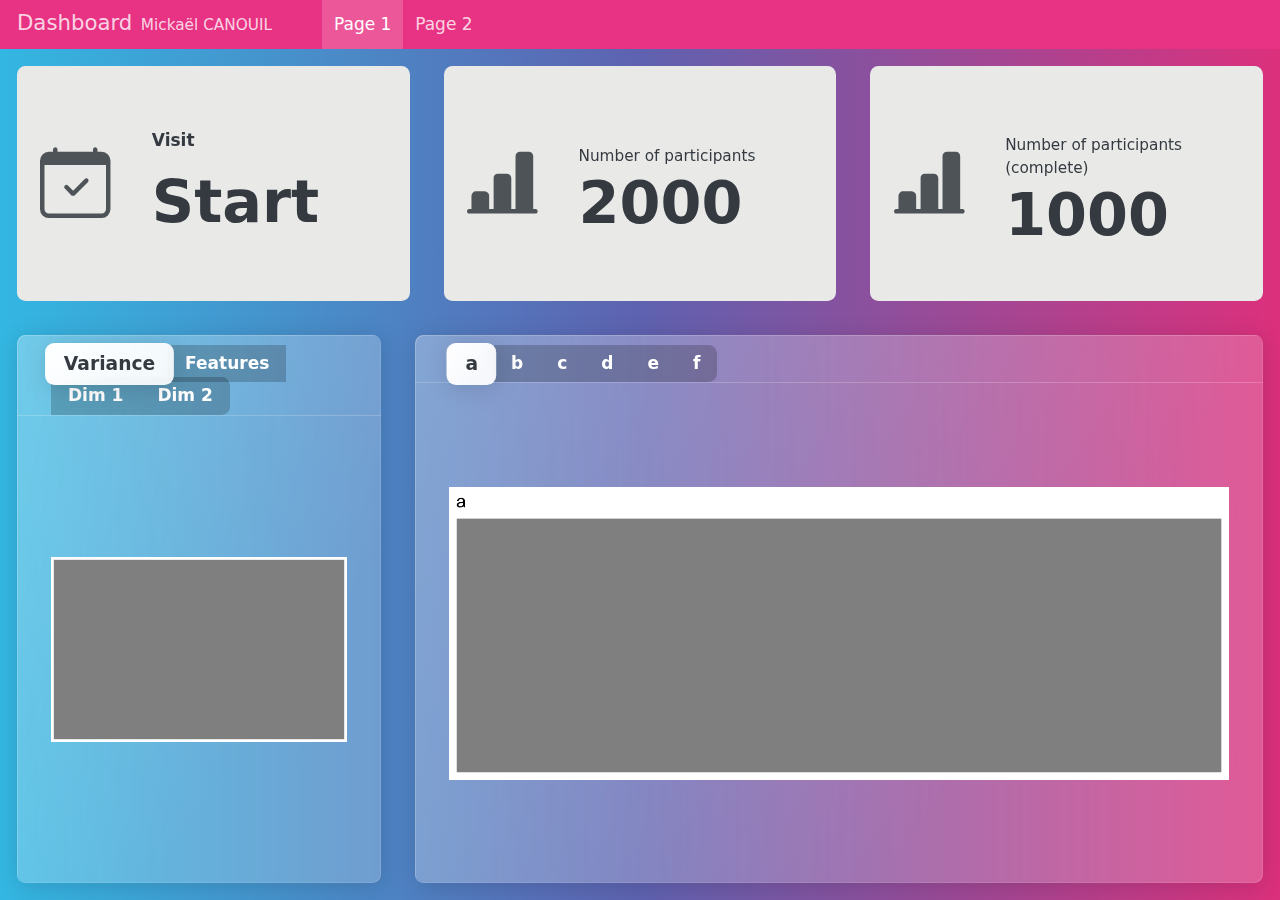
